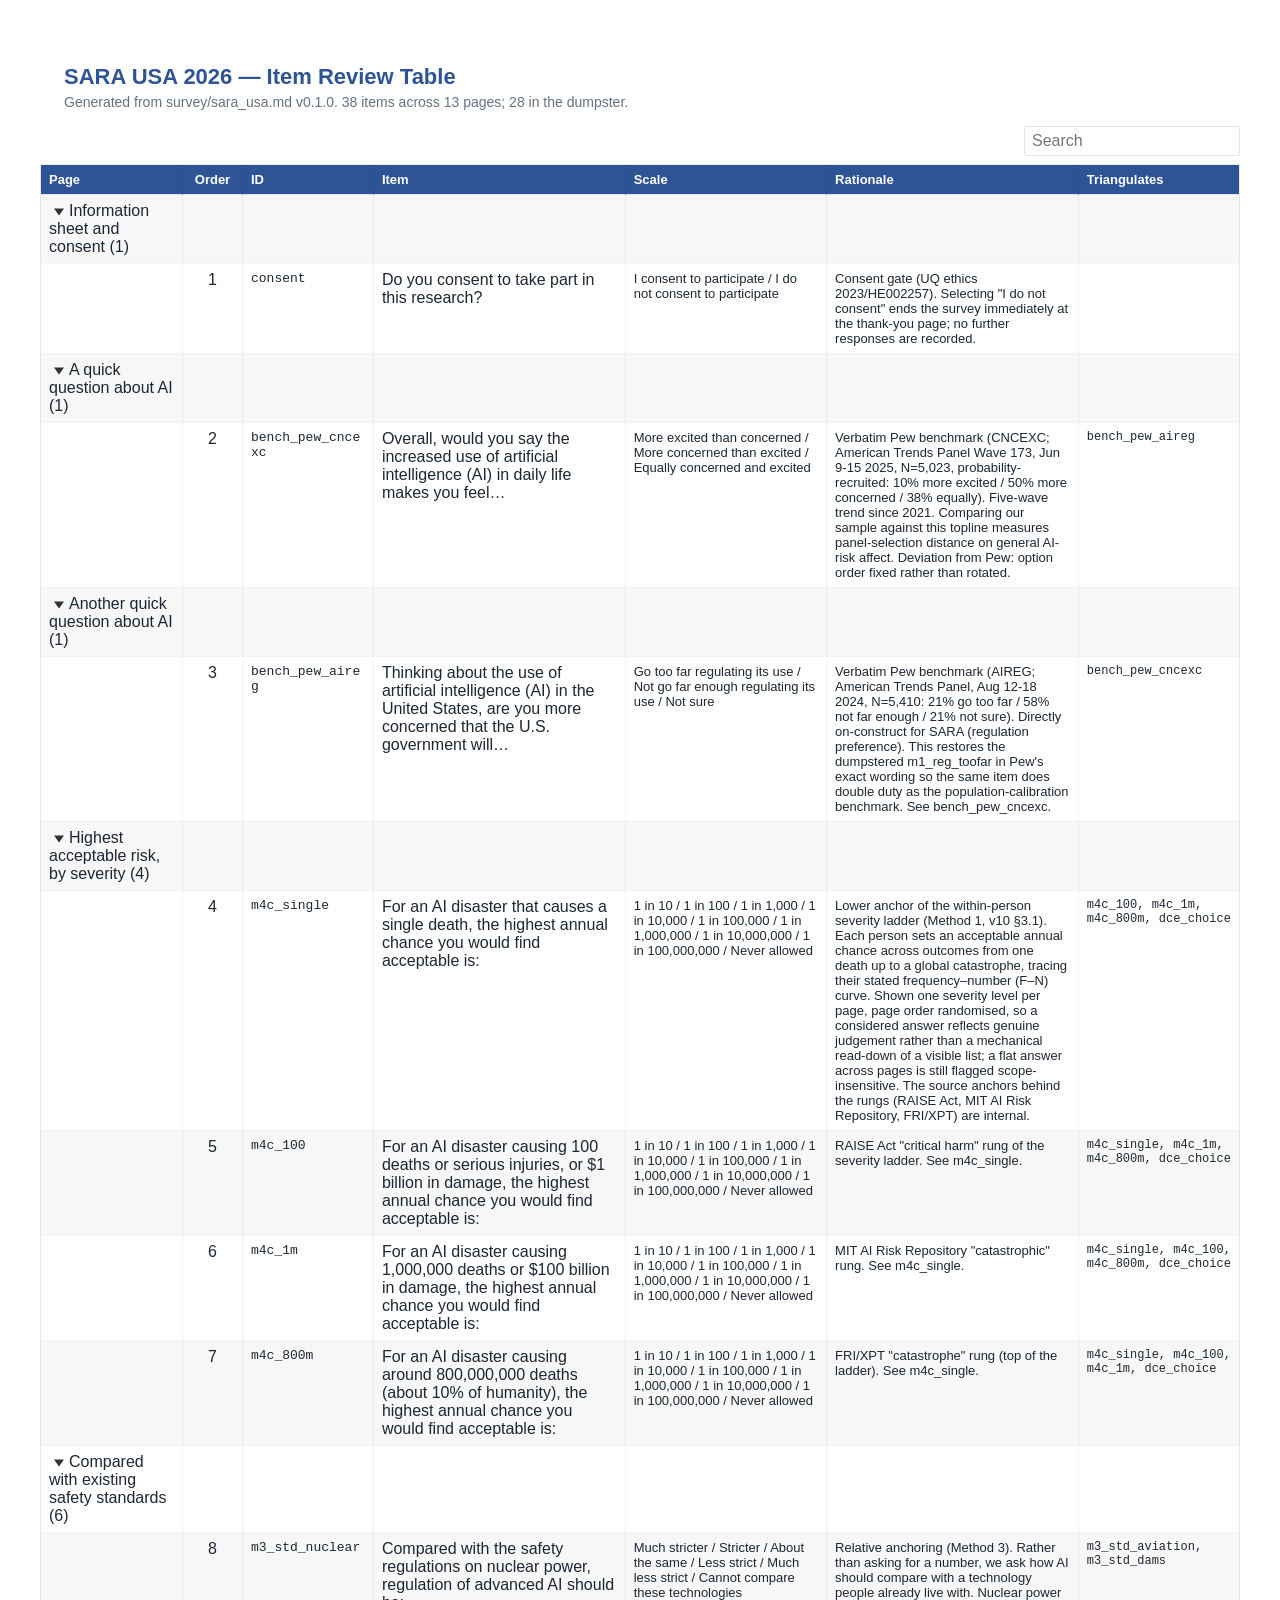
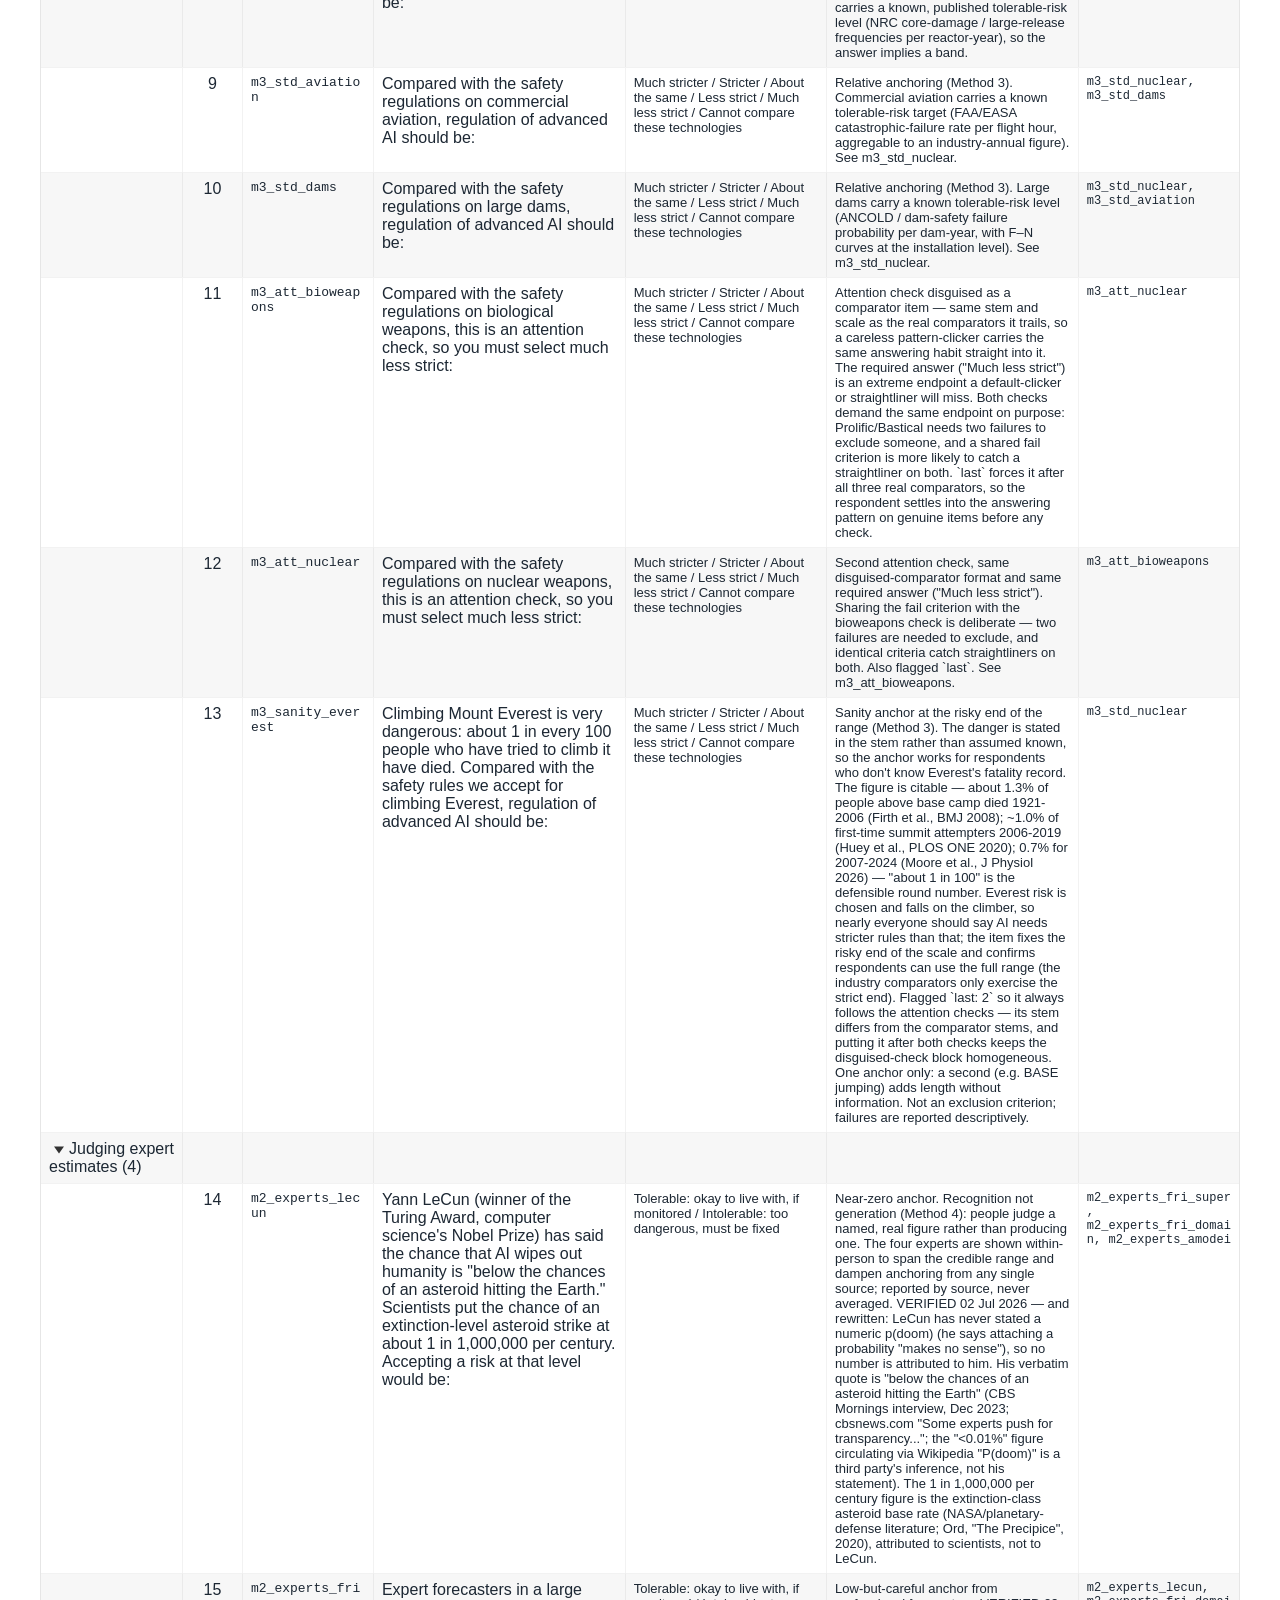
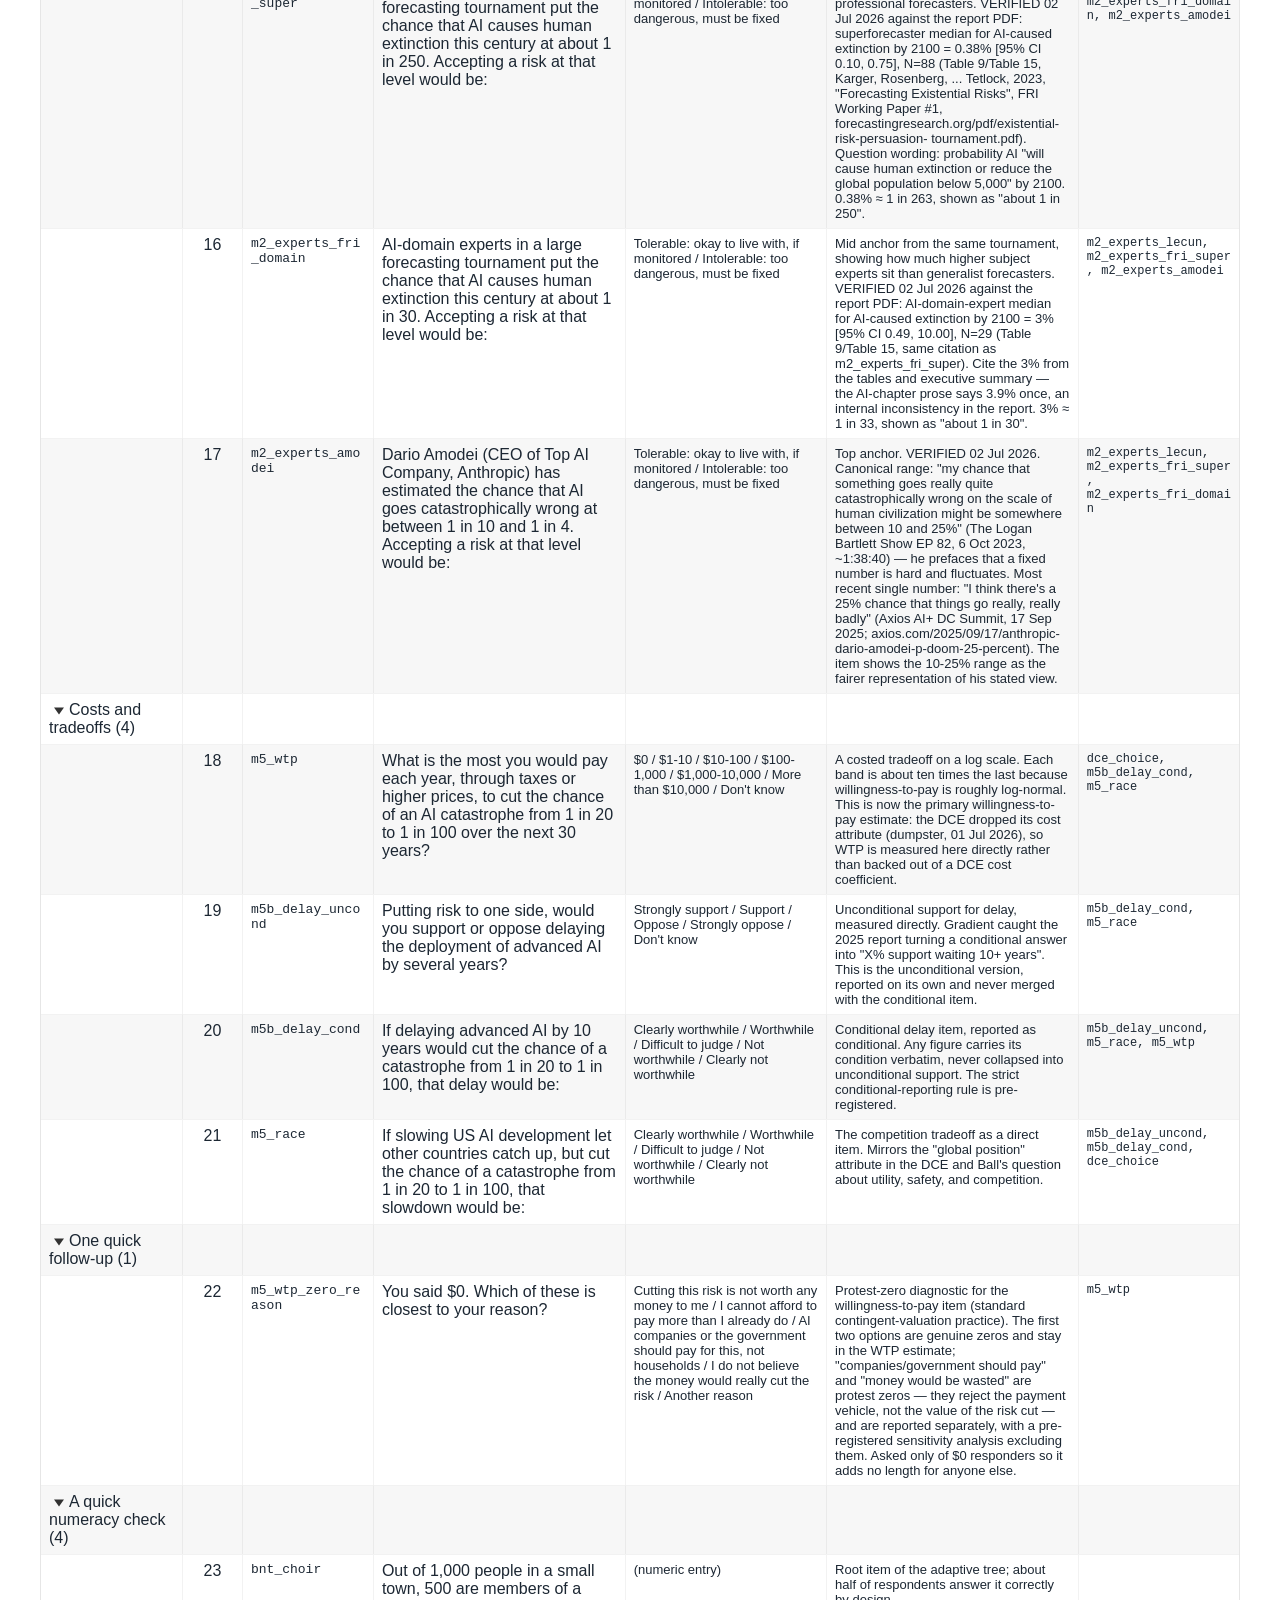
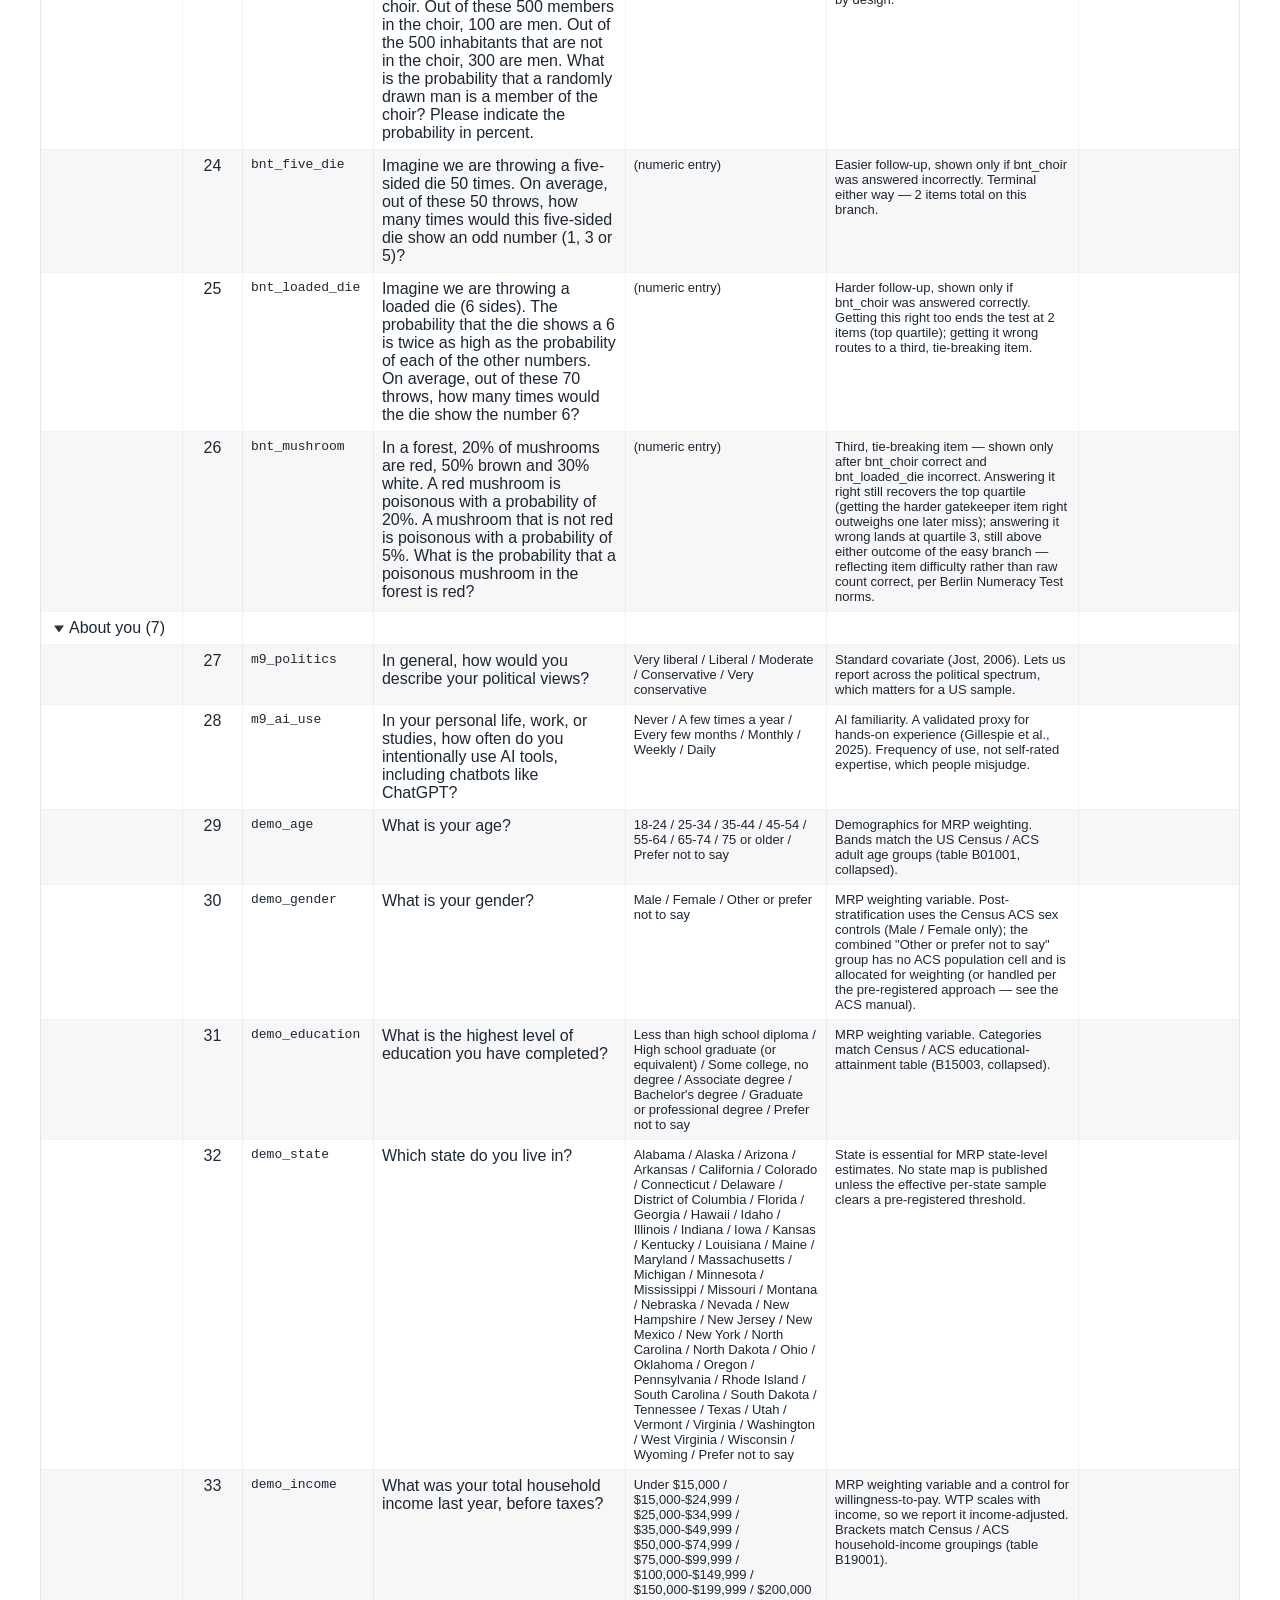
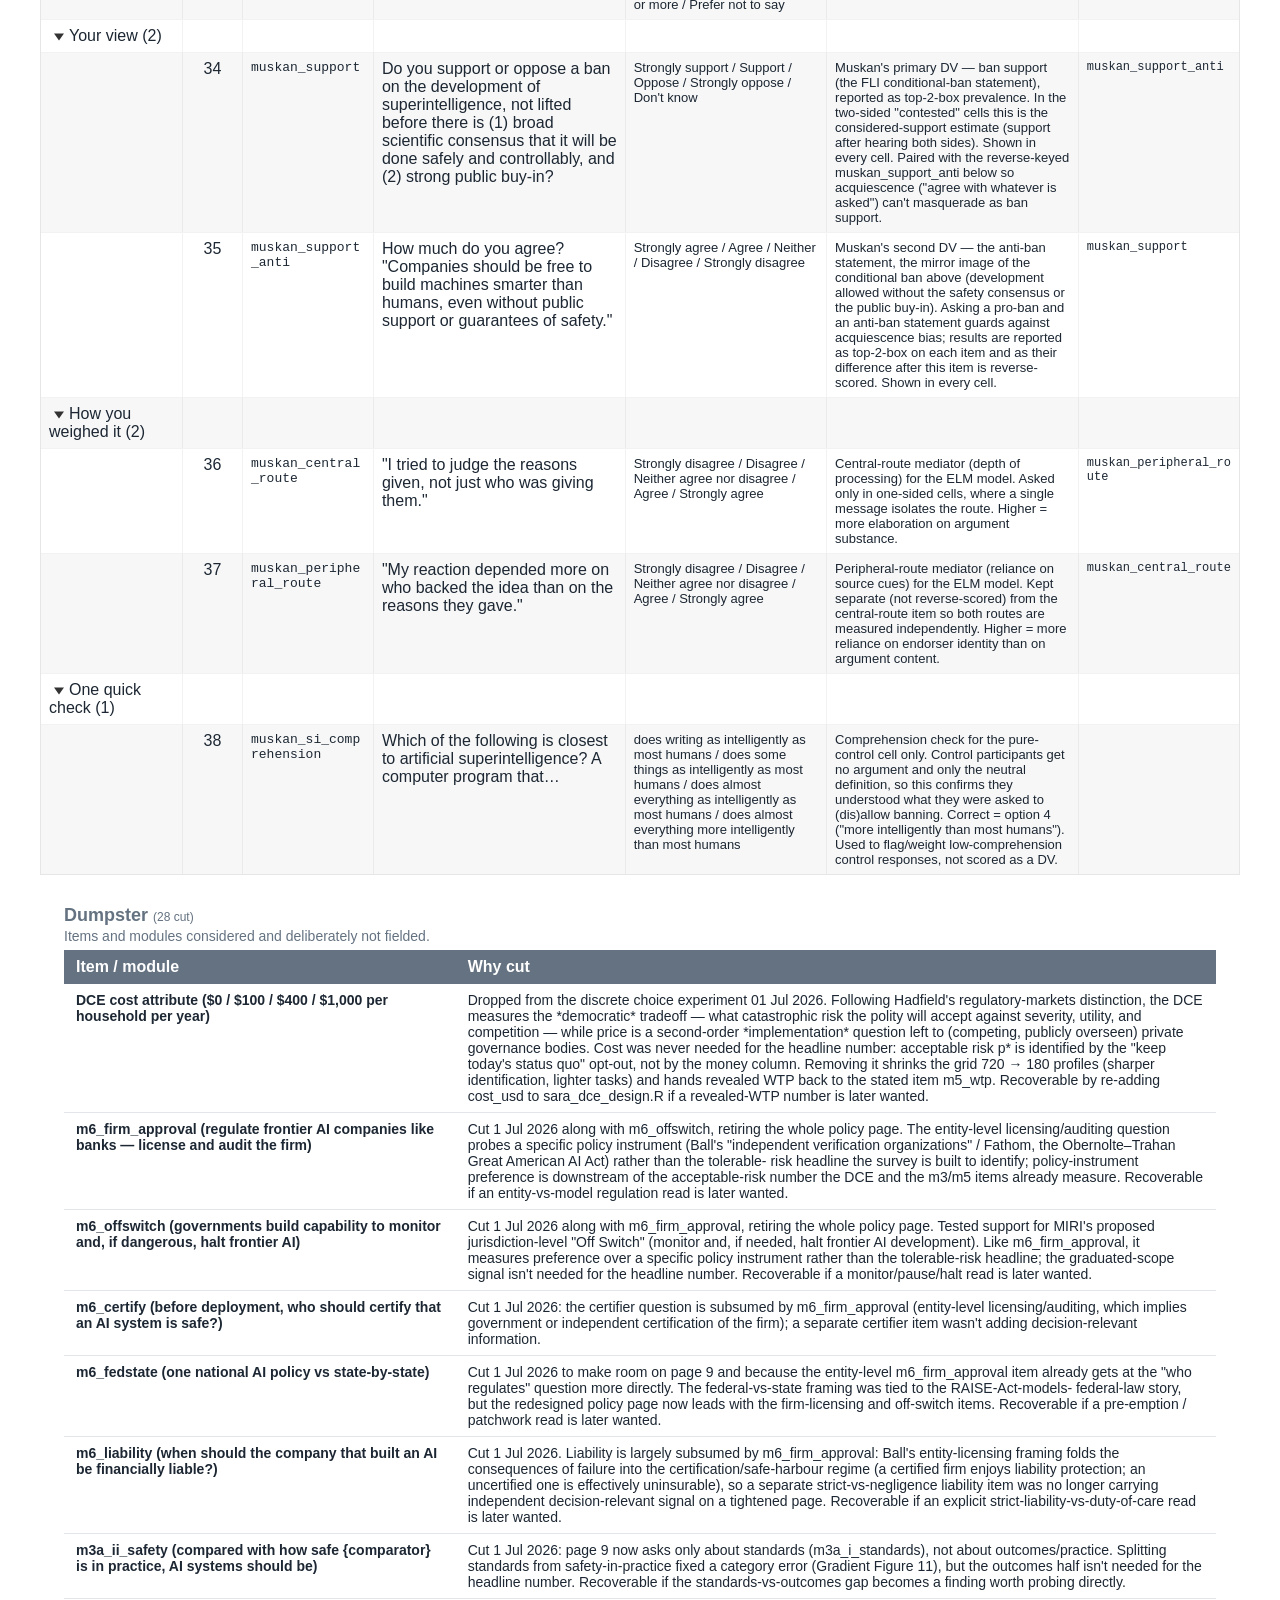
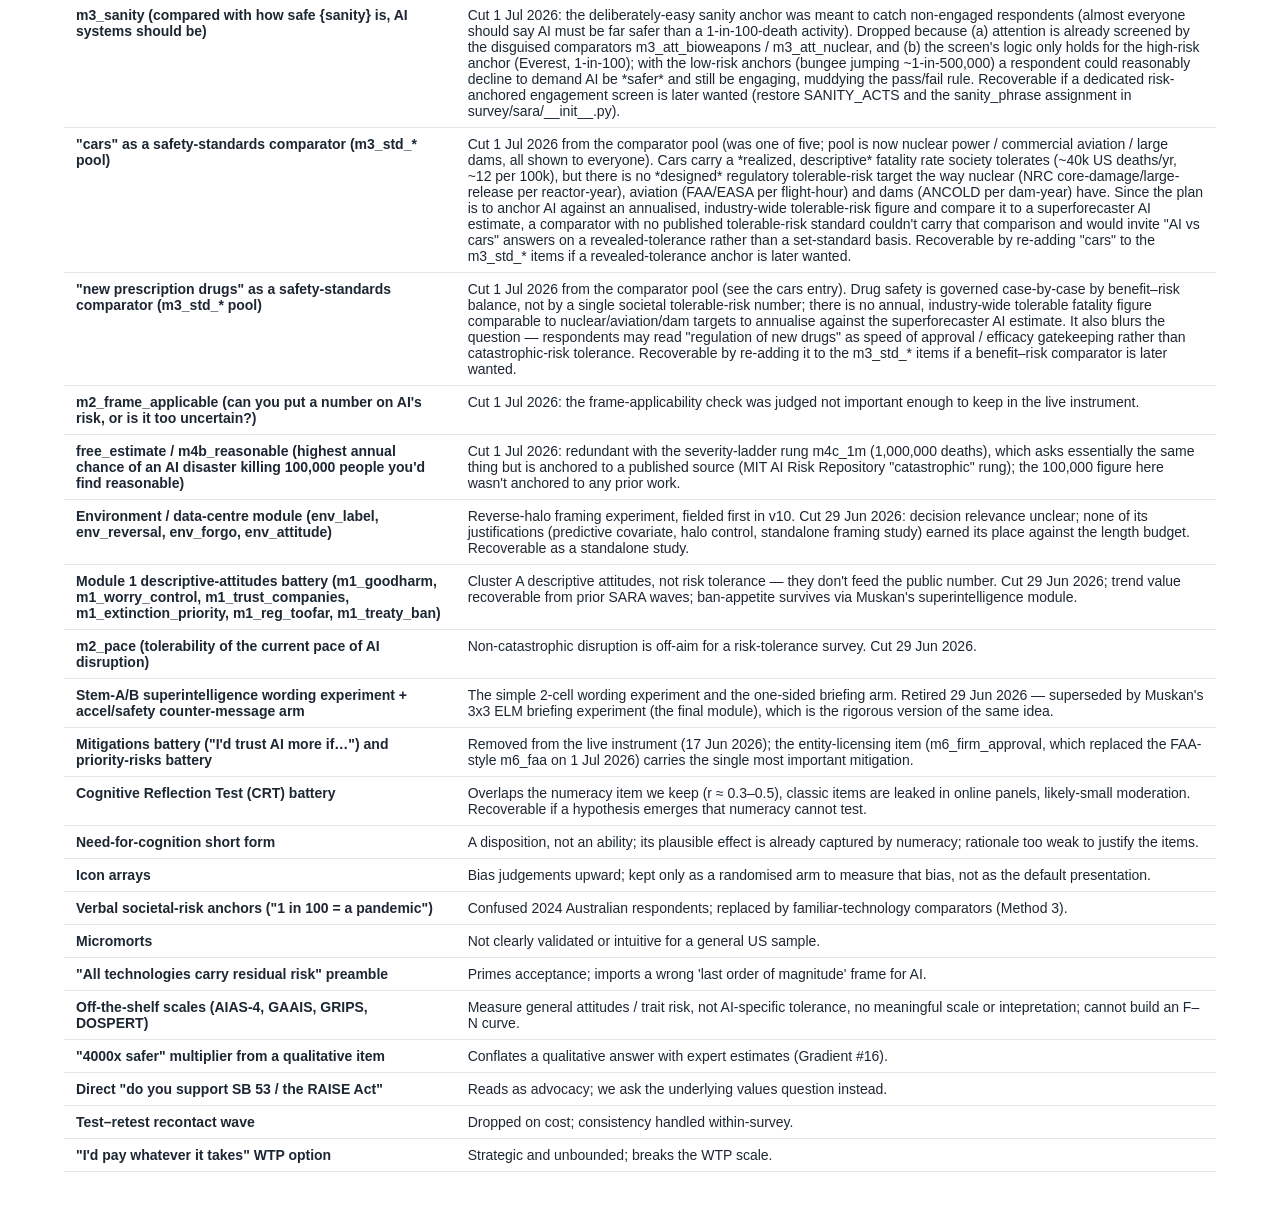
==== docs/review.html @ c17b3043 "Publish the review table on the public site (docs/review.html) The question list + dumpster (render/" ====
<!DOCTYPE html>
<html>
<head>
<meta charset="utf-8" />
<title>SARA USA 2026 — Item Review Table</title>
<script>/**
 * core-js 2.6.11
 * https://github.com/zloirock/core-js
 * License: http://rock.mit-license.org
 * © 2019 Denis Pushkarev
 */
!function(e,i,Jt){"use strict";!function(r){var e={};function __webpack_require__(t){if(e[t])return e[t].exports;var n=e[t]={i:t,l:!1,exports:{}};return r[t].call(n.exports,n,n.exports,__webpack_require__),n.l=!0,n.exports}__webpack_require__.m=r,__webpack_require__.c=e,__webpack_require__.d=function(t,n,r){__webpack_require__.o(t,n)||Object.defineProperty(t,n,{configurable:!1,enumerable:!0,get:r})},__webpack_require__.n=function(t){var n=t&&t.__esModule?function getDefault(){return t["default"]}:function getModuleExports(){return t};return __webpack_require__.d(n,"a",n),n},__webpack_require__.o=function(t,n){return Object.prototype.hasOwnProperty.call(t,n)},__webpack_require__.p="",__webpack_require__(__webpack_require__.s=129)}([function(t,n,r){var v=r(2),g=r(26),y=r(11),d=r(12),b=r(18),S="prototype",_=function(t,n,r){var e,i,o,u,c=t&_.F,a=t&_.G,f=t&_.P,s=t&_.B,l=a?v:t&_.S?v[n]||(v[n]={}):(v[n]||{})[S],h=a?g:g[n]||(g[n]={}),p=h[S]||(h[S]={});for(e in a&&(r=n),r)o=((i=!c&&l&&l[e]!==Jt)?l:r)[e],u=s&&i?b(o,v):f&&"function"==typeof o?b(Function.call,o):o,l&&d(l,e,o,t&_.U),h[e]!=o&&y(h,e,u),f&&p[e]!=o&&(p[e]=o)};v.core=g,_.F=1,_.G=2,_.S=4,_.P=8,_.B=16,_.W=32,_.U=64,_.R=128,t.exports=_},function(t,n,r){var e=r(4);t.exports=function(t){if(!e(t))throw TypeError(t+" is not an object!");return t}},function(t,n){var r=t.exports="undefined"!=typeof window&&window.Math==Math?window:"undefined"!=typeof self&&self.Math==Math?self:Function("return this")();"number"==typeof i&&(i=r)},function(t,n){t.exports=function(t){try{return!!t()}catch(n){return!0}}},function(t,n){t.exports=function(t){return"object"==typeof t?null!==t:"function"==typeof t}},function(t,n,r){var e=r(47)("wks"),i=r(33),o=r(2).Symbol,u="function"==typeof o;(t.exports=function(t){return e[t]||(e[t]=u&&o[t]||(u?o:i)("Symbol."+t))}).store=e},function(t,n,r){var e=r(20),i=Math.min;t.exports=function(t){return 0<t?i(e(t),9007199254740991):0}},function(t,n,r){t.exports=!r(3)(function(){return 7!=Object.defineProperty({},"a",{get:function(){return 7}}).a})},function(t,n,r){var i=r(1),o=r(93),u=r(22),c=Object.defineProperty;n.f=r(7)?Object.defineProperty:function defineProperty(t,n,r){if(i(t),n=u(n,!0),i(r),o)try{return c(t,n,r)}catch(e){}if("get"in r||"set"in r)throw TypeError("Accessors not supported!");return"value"in r&&(t[n]=r.value),t}},function(t,n,r){var e=r(23);t.exports=function(t){return Object(e(t))}},function(t,n){t.exports=function(t){if("function"!=typeof t)throw TypeError(t+" is not a function!");return t}},function(t,n,r){var e=r(8),i=r(32);t.exports=r(7)?function(t,n,r){return e.f(t,n,i(1,r))}:function(t,n,r){return t[n]=r,t}},function(t,n,r){var o=r(2),u=r(11),c=r(14),a=r(33)("src"),e=r(131),i="toString",f=(""+e).split(i);r(26).inspectSource=function(t){return e.call(t)},(t.exports=function(t,n,r,e){var i="function"==typeof r;i&&(c(r,"name")||u(r,"name",n)),t[n]!==r&&(i&&(c(r,a)||u(r,a,t[n]?""+t[n]:f.join(String(n)))),t===o?t[n]=r:e?t[n]?t[n]=r:u(t,n,r):(delete t[n],u(t,n,r)))})(Function.prototype,i,function toString(){return"function"==typeof this&&this[a]||e.call(this)})},function(t,n,r){var e=r(0),i=r(3),u=r(23),c=/"/g,o=function(t,n,r,e){var i=String(u(t)),o="<"+n;return""!==r&&(o+=" "+r+'="'+String(e).replace(c,"&quot;")+'"'),o+">"+i+"</"+n+">"};t.exports=function(n,t){var r={};r[n]=t(o),e(e.P+e.F*i(function(){var t=""[n]('"');return t!==t.toLowerCase()||3<t.split('"').length}),"String",r)}},function(t,n){var r={}.hasOwnProperty;t.exports=function(t,n){return r.call(t,n)}},function(t,n,r){var e=r(48),i=r(23);t.exports=function(t){return e(i(t))}},function(t,n,r){var e=r(49),i=r(32),o=r(15),u=r(22),c=r(14),a=r(93),f=Object.getOwnPropertyDescriptor;n.f=r(7)?f:function getOwnPropertyDescriptor(t,n){if(t=o(t),n=u(n,!0),a)try{return f(t,n)}catch(r){}if(c(t,n))return i(!e.f.call(t,n),t[n])}},function(t,n,r){var e=r(14),i=r(9),o=r(68)("IE_PROTO"),u=Object.prototype;t.exports=Object.getPrototypeOf||function(t){return t=i(t),e(t,o)?t[o]:"function"==typeof t.constructor&&t instanceof t.constructor?t.constructor.prototype:t instanceof Object?u:null}},function(t,n,r){var o=r(10);t.exports=function(e,i,t){if(o(e),i===Jt)return e;switch(t){case 1:return function(t){return e.call(i,t)};case 2:return function(t,n){return e.call(i,t,n)};case 3:return function(t,n,r){return e.call(i,t,n,r)}}return function(){return e.apply(i,arguments)}}},function(t,n){var r={}.toString;t.exports=function(t){return r.call(t).slice(8,-1)}},function(t,n){var r=Math.ceil,e=Math.floor;t.exports=function(t){return isNaN(t=+t)?0:(0<t?e:r)(t)}},function(t,n,r){var e=r(3);t.exports=function(t,n){return!!t&&e(function(){n?t.call(null,function(){},1):t.call(null)})}},function(t,n,r){var i=r(4);t.exports=function(t,n){if(!i(t))return t;var r,e;if(n&&"function"==typeof(r=t.toString)&&!i(e=r.call(t)))return e;if("function"==typeof(r=t.valueOf)&&!i(e=r.call(t)))return e;if(!n&&"function"==typeof(r=t.toString)&&!i(e=r.call(t)))return e;throw TypeError("Can't convert object to primitive value")}},function(t,n){t.exports=function(t){if(t==Jt)throw TypeError("Can't call method on  "+t);return t}},function(t,n,r){var i=r(0),o=r(26),u=r(3);t.exports=function(t,n){var r=(o.Object||{})[t]||Object[t],e={};e[t]=n(r),i(i.S+i.F*u(function(){r(1)}),"Object",e)}},function(t,n,r){var S=r(18),_=r(48),x=r(9),m=r(6),e=r(84);t.exports=function(l,t){var h=1==l,p=2==l,v=3==l,g=4==l,y=6==l,d=5==l||y,b=t||e;return function(t,n,r){for(var e,i,o=x(t),u=_(o),c=S(n,r,3),a=m(u.length),f=0,s=h?b(t,a):p?b(t,0):Jt;f<a;f++)if((d||f in u)&&(i=c(e=u[f],f,o),l))if(h)s[f]=i;else if(i)switch(l){case 3:return!0;case 5:return e;case 6:return f;case 2:s.push(e)}else if(g)return!1;return y?-1:v||g?g:s}}},function(t,n){var r=t.exports={version:"2.6.11"};"number"==typeof e&&(e=r)},function(t,n,r){if(r(7)){var y=r(29),d=r(2),b=r(3),S=r(0),_=r(62),e=r(92),h=r(18),x=r(39),i=r(32),m=r(11),o=r(41),u=r(20),w=r(6),E=r(122),c=r(35),a=r(22),f=r(14),O=r(44),M=r(4),p=r(9),v=r(81),I=r(36),P=r(17),F=r(37).f,g=r(83),s=r(33),l=r(5),A=r(25),k=r(52),N=r(51),j=r(86),R=r(46),T=r(57),L=r(38),D=r(85),C=r(110),U=r(8),W=r(16),G=U.f,V=W.f,B=d.RangeError,z=d.TypeError,q=d.Uint8Array,K="ArrayBuffer",J="Shared"+K,Y="BYTES_PER_ELEMENT",$="prototype",X=Array[$],H=e.ArrayBuffer,Z=e.DataView,Q=A(0),tt=A(2),nt=A(3),rt=A(4),et=A(5),it=A(6),ot=k(!0),ut=k(!1),ct=j.values,at=j.keys,ft=j.entries,st=X.lastIndexOf,lt=X.reduce,ht=X.reduceRight,pt=X.join,vt=X.sort,gt=X.slice,yt=X.toString,dt=X.toLocaleString,bt=l("iterator"),St=l("toStringTag"),_t=s("typed_constructor"),xt=s("def_constructor"),mt=_.CONSTR,wt=_.TYPED,Et=_.VIEW,Ot="Wrong length!",Mt=A(1,function(t,n){return kt(N(t,t[xt]),n)}),It=b(function(){return 1===new q(new Uint16Array([1]).buffer)[0]}),Pt=!!q&&!!q[$].set&&b(function(){new q(1).set({})}),Ft=function(t,n){var r=u(t);if(r<0||r%n)throw B("Wrong offset!");return r},At=function(t){if(M(t)&&wt in t)return t;throw z(t+" is not a typed array!")},kt=function(t,n){if(!(M(t)&&_t in t))throw z("It is not a typed array constructor!");return new t(n)},Nt=function(t,n){return jt(N(t,t[xt]),n)},jt=function(t,n){for(var r=0,e=n.length,i=kt(t,e);r<e;)i[r]=n[r++];return i},Rt=function(t,n,r){G(t,n,{get:function(){return this._d[r]}})},Tt=function from(t){var n,r,e,i,o,u,c=p(t),a=arguments.length,f=1<a?arguments[1]:Jt,s=f!==Jt,l=g(c);if(l!=Jt&&!v(l)){for(u=l.call(c),e=[],n=0;!(o=u.next()).done;n++)e.push(o.value);c=e}for(s&&2<a&&(f=h(f,arguments[2],2)),n=0,r=w(c.length),i=kt(this,r);n<r;n++)i[n]=s?f(c[n],n):c[n];return i},Lt=function of(){for(var t=0,n=arguments.length,r=kt(this,n);t<n;)r[t]=arguments[t++];return r},Dt=!!q&&b(function(){dt.call(new q(1))}),Ct=function toLocaleString(){return dt.apply(Dt?gt.call(At(this)):At(this),arguments)},Ut={copyWithin:function copyWithin(t,n){return C.call(At(this),t,n,2<arguments.length?arguments[2]:Jt)},every:function every(t){return rt(At(this),t,1<arguments.length?arguments[1]:Jt)},fill:function fill(t){return D.apply(At(this),arguments)},filter:function filter(t){return Nt(this,tt(At(this),t,1<arguments.length?arguments[1]:Jt))},find:function find(t){return et(At(this),t,1<arguments.length?arguments[1]:Jt)},findIndex:function findIndex(t){return it(At(this),t,1<arguments.length?arguments[1]:Jt)},forEach:function forEach(t){Q(At(this),t,1<arguments.length?arguments[1]:Jt)},indexOf:function indexOf(t){return ut(At(this),t,1<arguments.length?arguments[1]:Jt)},includes:function includes(t){return ot(At(this),t,1<arguments.length?arguments[1]:Jt)},join:function join(t){return pt.apply(At(this),arguments)},lastIndexOf:function lastIndexOf(t){return st.apply(At(this),arguments)},map:function map(t){return Mt(At(this),t,1<arguments.length?arguments[1]:Jt)},reduce:function reduce(t){return lt.apply(At(this),arguments)},reduceRight:function reduceRight(t){return ht.apply(At(this),arguments)},reverse:function reverse(){for(var t,n=this,r=At(n).length,e=Math.floor(r/2),i=0;i<e;)t=n[i],n[i++]=n[--r],n[r]=t;return n},some:function some(t){return nt(At(this),t,1<arguments.length?arguments[1]:Jt)},sort:function sort(t){return vt.call(At(this),t)},subarray:function subarray(t,n){var r=At(this),e=r.length,i=c(t,e);return new(N(r,r[xt]))(r.buffer,r.byteOffset+i*r.BYTES_PER_ELEMENT,w((n===Jt?e:c(n,e))-i))}},Wt=function slice(t,n){return Nt(this,gt.call(At(this),t,n))},Gt=function set(t){At(this);var n=Ft(arguments[1],1),r=this.length,e=p(t),i=w(e.length),o=0;if(r<i+n)throw B(Ot);for(;o<i;)this[n+o]=e[o++]},Vt={entries:function entries(){return ft.call(At(this))},keys:function keys(){return at.call(At(this))},values:function values(){return ct.call(At(this))}},Bt=function(t,n){return M(t)&&t[wt]&&"symbol"!=typeof n&&n in t&&String(+n)==String(n)},zt=function getOwnPropertyDescriptor(t,n){return Bt(t,n=a(n,!0))?i(2,t[n]):V(t,n)},qt=function defineProperty(t,n,r){return!(Bt(t,n=a(n,!0))&&M(r)&&f(r,"value"))||f(r,"get")||f(r,"set")||r.configurable||f(r,"writable")&&!r.writable||f(r,"enumerable")&&!r.enumerable?G(t,n,r):(t[n]=r.value,t)};mt||(W.f=zt,U.f=qt),S(S.S+S.F*!mt,"Object",{getOwnPropertyDescriptor:zt,defineProperty:qt}),b(function(){yt.call({})})&&(yt=dt=function toString(){return pt.call(this)});var Kt=o({},Ut);o(Kt,Vt),m(Kt,bt,Vt.values),o(Kt,{slice:Wt,set:Gt,constructor:function(){},toString:yt,toLocaleString:Ct}),Rt(Kt,"buffer","b"),Rt(Kt,"byteOffset","o"),Rt(Kt,"byteLength","l"),Rt(Kt,"length","e"),G(Kt,St,{get:function(){return this[wt]}}),t.exports=function(t,l,n,o){var h=t+((o=!!o)?"Clamped":"")+"Array",r="get"+t,u="set"+t,p=d[h],c=p||{},e=p&&P(p),i={},a=p&&p[$],v=function(t,i){G(t,i,{get:function(){return(t=this._d).v[r](i*l+t.o,It);var t},set:function(t){return n=i,r=t,e=this._d,o&&(r=(r=Math.round(r))<0?0:255<r?255:255&r),void e.v[u](n*l+e.o,r,It);var n,r,e},enumerable:!0})};!p||!_.ABV?(p=n(function(t,n,r,e){x(t,p,h,"_d");var i,o,u,c,a=0,f=0;if(M(n)){if(!(n instanceof H||(c=O(n))==K||c==J))return wt in n?jt(p,n):Tt.call(p,n);i=n,f=Ft(r,l);var s=n.byteLength;if(e===Jt){if(s%l)throw B(Ot);if((o=s-f)<0)throw B(Ot)}else if(s<(o=w(e)*l)+f)throw B(Ot);u=o/l}else u=E(n),i=new H(o=u*l);for(m(t,"_d",{b:i,o:f,l:o,e:u,v:new Z(i)});a<u;)v(t,a++)}),a=p[$]=I(Kt),m(a,"constructor",p)):b(function(){p(1)})&&b(function(){new p(-1)})&&T(function(t){new p,new p(null),new p(1.5),new p(t)},!0)||(p=n(function(t,n,r,e){var i;return x(t,p,h),M(n)?n instanceof H||(i=O(n))==K||i==J?e!==Jt?new c(n,Ft(r,l),e):r!==Jt?new c(n,Ft(r,l)):new c(n):wt in n?jt(p,n):Tt.call(p,n):new c(E(n))}),Q(e!==Function.prototype?F(c).concat(F(e)):F(c),function(t){t in p||m(p,t,c[t])}),p[$]=a,y||(a.constructor=p));var f=a[bt],s=!!f&&("values"==f.name||f.name==Jt),g=Vt.values;m(p,_t,!0),m(a,wt,h),m(a,Et,!0),m(a,xt,p),(o?new p(1)[St]==h:St in a)||G(a,St,{get:function(){return h}}),S(S.G+S.W+S.F*((i[h]=p)!=c),i),S(S.S,h,{BYTES_PER_ELEMENT:l}),S(S.S+S.F*b(function(){c.of.call(p,1)}),h,{from:Tt,of:Lt}),Y in a||m(a,Y,l),S(S.P,h,Ut),L(h),S(S.P+S.F*Pt,h,{set:Gt}),S(S.P+S.F*!s,h,Vt),y||a.toString==yt||(a.toString=yt),S(S.P+S.F*b(function(){new p(1).slice()}),h,{slice:Wt}),S(S.P+S.F*(b(function(){return[1,2].toLocaleString()!=new p([1,2]).toLocaleString()})||!b(function(){a.toLocaleString.call([1,2])})),h,{toLocaleString:Ct}),R[h]=s?f:g,y||s||m(a,bt,g)}}else t.exports=function(){}},function(t,n,r){var o=r(116),e=r(0),i=r(47)("metadata"),u=i.store||(i.store=new(r(119))),c=function(t,n,r){var e=u.get(t);if(!e){if(!r)return Jt;u.set(t,e=new o)}var i=e.get(n);if(!i){if(!r)return Jt;e.set(n,i=new o)}return i};t.exports={store:u,map:c,has:function(t,n,r){var e=c(n,r,!1);return e!==Jt&&e.has(t)},get:function(t,n,r){var e=c(n,r,!1);return e===Jt?Jt:e.get(t)},set:function(t,n,r,e){c(r,e,!0).set(t,n)},keys:function(t,n){var r=c(t,n,!1),e=[];return r&&r.forEach(function(t,n){e.push(n)}),e},key:function(t){return t===Jt||"symbol"==typeof t?t:String(t)},exp:function(t){e(e.S,"Reflect",t)}}},function(t,n){t.exports=!1},function(t,n,r){var e=r(33)("meta"),i=r(4),o=r(14),u=r(8).f,c=0,a=Object.isExtensible||function(){return!0},f=!r(3)(function(){return a(Object.preventExtensions({}))}),s=function(t){u(t,e,{value:{i:"O"+ ++c,w:{}}})},l=t.exports={KEY:e,NEED:!1,fastKey:function(t,n){if(!i(t))return"symbol"==typeof t?t:("string"==typeof t?"S":"P")+t;if(!o(t,e)){if(!a(t))return"F";if(!n)return"E";s(t)}return t[e].i},getWeak:function(t,n){if(!o(t,e)){if(!a(t))return!0;if(!n)return!1;s(t)}return t[e].w},onFreeze:function(t){return f&&l.NEED&&a(t)&&!o(t,e)&&s(t),t}}},function(t,n,r){var e=r(5)("unscopables"),i=Array.prototype;i[e]==Jt&&r(11)(i,e,{}),t.exports=function(t){i[e][t]=!0}},function(t,n){t.exports=function(t,n){return{enumerable:!(1&t),configurable:!(2&t),writable:!(4&t),value:n}}},function(t,n){var r=0,e=Math.random();t.exports=function(t){return"Symbol(".concat(t===Jt?"":t,")_",(++r+e).toString(36))}},function(t,n,r){var e=r(95),i=r(69);t.exports=Object.keys||function keys(t){return e(t,i)}},function(t,n,r){var e=r(20),i=Math.max,o=Math.min;t.exports=function(t,n){return(t=e(t))<0?i(t+n,0):o(t,n)}},function(t,n,e){var i=e(1),o=e(96),u=e(69),c=e(68)("IE_PROTO"),a=function(){},f="prototype",s=function(){var t,n=e(66)("iframe"),r=u.length;for(n.style.display="none",e(70).appendChild(n),n.src="javascript:",(t=n.contentWindow.document).open(),t.write("<script>document.F=Object<\/script>"),t.close(),s=t.F;r--;)delete s[f][u[r]];return s()};t.exports=Object.create||function create(t,n){var r;return null!==t?(a[f]=i(t),r=new a,a[f]=null,r[c]=t):r=s(),n===Jt?r:o(r,n)}},function(t,n,r){var e=r(95),i=r(69).concat("length","prototype");n.f=Object.getOwnPropertyNames||function getOwnPropertyNames(t){return e(t,i)}},function(t,n,r){var e=r(2),i=r(8),o=r(7),u=r(5)("species");t.exports=function(t){var n=e[t];o&&n&&!n[u]&&i.f(n,u,{configurable:!0,get:function(){return this}})}},function(t,n){t.exports=function(t,n,r,e){if(!(t instanceof n)||e!==Jt&&e in t)throw TypeError(r+": incorrect invocation!");return t}},function(t,n,r){var h=r(18),p=r(108),v=r(81),g=r(1),y=r(6),d=r(83),b={},S={};(n=t.exports=function(t,n,r,e,i){var o,u,c,a,f=i?function(){return t}:d(t),s=h(r,e,n?2:1),l=0;if("function"!=typeof f)throw TypeError(t+" is not iterable!");if(v(f)){for(o=y(t.length);l<o;l++)if((a=n?s(g(u=t[l])[0],u[1]):s(t[l]))===b||a===S)return a}else for(c=f.call(t);!(u=c.next()).done;)if((a=p(c,s,u.value,n))===b||a===S)return a}).BREAK=b,n.RETURN=S},function(t,n,r){var i=r(12);t.exports=function(t,n,r){for(var e in n)i(t,e,n[e],r);return t}},function(t,n,r){var e=r(4);t.exports=function(t,n){if(!e(t)||t._t!==n)throw TypeError("Incompatible receiver, "+n+" required!");return t}},function(t,n,r){var e=r(8).f,i=r(14),o=r(5)("toStringTag");t.exports=function(t,n,r){t&&!i(t=r?t:t.prototype,o)&&e(t,o,{configurable:!0,value:n})}},function(t,n,r){var i=r(19),o=r(5)("toStringTag"),u="Arguments"==i(function(){return arguments}());t.exports=function(t){var n,r,e;return t===Jt?"Undefined":null===t?"Null":"string"==typeof(r=function(t,n){try{return t[n]}catch(r){}}(n=Object(t),o))?r:u?i(n):"Object"==(e=i(n))&&"function"==typeof n.callee?"Arguments":e}},function(t,n,r){var u=r(0),e=r(23),c=r(3),a=r(73),i="["+a+"]",o=RegExp("^"+i+i+"*"),f=RegExp(i+i+"*$"),s=function(t,n,r){var e={},i=c(function(){return!!a[t]()||"​"!="​"[t]()}),o=e[t]=i?n(l):a[t];r&&(e[r]=o),u(u.P+u.F*i,"String",e)},l=s.trim=function(t,n){return t=String(e(t)),1&n&&(t=t.replace(o,"")),2&n&&(t=t.replace(f,"")),t};t.exports=s},function(t,n){t.exports={}},function(t,n,r){var e=r(26),i=r(2),o="__core-js_shared__",u=i[o]||(i[o]={});(t.exports=function(t,n){return u[t]||(u[t]=n!==Jt?n:{})})("versions",[]).push({version:e.version,mode:r(29)?"pure":"global",copyright:"© 2019 Denis Pushkarev (zloirock.ru)"})},function(t,n,r){var e=r(19);t.exports=Object("z").propertyIsEnumerable(0)?Object:function(t){return"String"==e(t)?t.split(""):Object(t)}},function(t,n){n.f={}.propertyIsEnumerable},function(t,n,r){var e=r(1);t.exports=function(){var t=e(this),n="";return t.global&&(n+="g"),t.ignoreCase&&(n+="i"),t.multiline&&(n+="m"),t.unicode&&(n+="u"),t.sticky&&(n+="y"),n}},function(t,n,r){var i=r(1),o=r(10),u=r(5)("species");t.exports=function(t,n){var r,e=i(t).constructor;return e===Jt||(r=i(e)[u])==Jt?n:o(r)}},function(t,n,r){var a=r(15),f=r(6),s=r(35);t.exports=function(c){return function(t,n,r){var e,i=a(t),o=f(i.length),u=s(r,o);if(c&&n!=n){for(;u<o;)if((e=i[u++])!=e)return!0}else for(;u<o;u++)if((c||u in i)&&i[u]===n)return c||u||0;return!c&&-1}}},function(t,n){n.f=Object.getOwnPropertySymbols},function(t,n,r){var e=r(19);t.exports=Array.isArray||function isArray(t){return"Array"==e(t)}},function(t,n,r){var a=r(20),f=r(23);t.exports=function(c){return function(t,n){var r,e,i=String(f(t)),o=a(n),u=i.length;return o<0||u<=o?c?"":Jt:(r=i.charCodeAt(o))<55296||56319<r||o+1===u||(e=i.charCodeAt(o+1))<56320||57343<e?c?i.charAt(o):r:c?i.slice(o,o+2):e-56320+(r-55296<<10)+65536}}},function(t,n,r){var e=r(4),i=r(19),o=r(5)("match");t.exports=function(t){var n;return e(t)&&((n=t[o])!==Jt?!!n:"RegExp"==i(t))}},function(t,n,r){var o=r(5)("iterator"),u=!1;try{var e=[7][o]();e["return"]=function(){u=!0},Array.from(e,function(){throw 2})}catch(c){}t.exports=function(t,n){if(!n&&!u)return!1;var r=!1;try{var e=[7],i=e[o]();i.next=function(){return{done:r=!0}},e[o]=function(){return i},t(e)}catch(c){}return r}},function(t,n,r){var i=r(44),o=RegExp.prototype.exec;t.exports=function(t,n){var r=t.exec;if("function"==typeof r){var e=r.call(t,n);if("object"!=typeof e)throw new TypeError("RegExp exec method returned something other than an Object or null");return e}if("RegExp"!==i(t))throw new TypeError("RegExp#exec called on incompatible receiver");return o.call(t,n)}},function(t,n,r){r(112);var f=r(12),s=r(11),l=r(3),h=r(23),p=r(5),v=r(87),g=p("species"),y=!l(function(){var t=/./;return t.exec=function(){var t=[];return t.groups={a:"7"},t},"7"!=="".replace(t,"$<a>")}),d=function(){var t=/(?:)/,n=t.exec;t.exec=function(){return n.apply(this,arguments)};var r="ab".split(t);return 2===r.length&&"a"===r[0]&&"b"===r[1]}();t.exports=function(r,t,n){var e=p(r),o=!l(function(){var t={};return t[e]=function(){return 7},7!=""[r](t)}),i=o?!l(function(){var t=!1,n=/a/;return n.exec=function(){return t=!0,null},"split"===r&&(n.constructor={},n.constructor[g]=function(){return n}),n[e](""),!t}):Jt;if(!o||!i||"replace"===r&&!y||"split"===r&&!d){var u=/./[e],c=n(h,e,""[r],function maybeCallNative(t,n,r,e,i){return n.exec===v?o&&!i?{done:!0,value:u.call(n,r,e)}:{done:!0,value:t.call(r,n,e)}:{done:!1}}),a=c[1];f(String.prototype,r,c[0]),s(RegExp.prototype,e,2==t?function(t,n){return a.call(t,this,n)}:function(t){return a.call(t,this)})}}},function(t,n,r){var e=r(2).navigator;t.exports=e&&e.userAgent||""},function(t,n,r){var d=r(2),b=r(0),S=r(12),_=r(41),x=r(30),m=r(40),w=r(39),E=r(4),O=r(3),M=r(57),I=r(43),P=r(72);t.exports=function(e,t,n,r,i,o){var u=d[e],c=u,a=i?"set":"add",f=c&&c.prototype,s={},l=function(t){var r=f[t];S(f,t,"delete"==t?function(t){return!(o&&!E(t))&&r.call(this,0===t?0:t)}:"has"==t?function has(t){return!(o&&!E(t))&&r.call(this,0===t?0:t)}:"get"==t?function get(t){return o&&!E(t)?Jt:r.call(this,0===t?0:t)}:"add"==t?function add(t){return r.call(this,0===t?0:t),this}:function set(t,n){return r.call(this,0===t?0:t,n),this})};if("function"==typeof c&&(o||f.forEach&&!O(function(){(new c).entries().next()}))){var h=new c,p=h[a](o?{}:-0,1)!=h,v=O(function(){h.has(1)}),g=M(function(t){new c(t)}),y=!o&&O(function(){for(var t=new c,n=5;n--;)t[a](n,n);return!t.has(-0)});g||(((c=t(function(t,n){w(t,c,e);var r=P(new u,t,c);return n!=Jt&&m(n,i,r[a],r),r})).prototype=f).constructor=c),(v||y)&&(l("delete"),l("has"),i&&l("get")),(y||p)&&l(a),o&&f.clear&&delete f.clear}else c=r.getConstructor(t,e,i,a),_(c.prototype,n),x.NEED=!0;return I(c,e),b(b.G+b.W+b.F*((s[e]=c)!=u),s),o||r.setStrong(c,e,i),c}},function(t,n,r){for(var e,i=r(2),o=r(11),u=r(33),c=u("typed_array"),a=u("view"),f=!(!i.ArrayBuffer||!i.DataView),s=f,l=0,h="Int8Array,Uint8Array,Uint8ClampedArray,Int16Array,Uint16Array,Int32Array,Uint32Array,Float32Array,Float64Array".split(",");l<9;)(e=i[h[l++]])?(o(e.prototype,c,!0),o(e.prototype,a,!0)):s=!1;t.exports={ABV:f,CONSTR:s,TYPED:c,VIEW:a}},function(t,n,r){t.exports=r(29)||!r(3)(function(){var t=Math.random();__defineSetter__.call(null,t,function(){}),delete r(2)[t]})},function(t,n,r){var e=r(0);t.exports=function(t){e(e.S,t,{of:function of(){for(var t=arguments.length,n=new Array(t);t--;)n[t]=arguments[t];return new this(n)}})}},function(t,n,r){var e=r(0),u=r(10),c=r(18),a=r(40);t.exports=function(t){e(e.S,t,{from:function from(t){var n,r,e,i,o=arguments[1];return u(this),(n=o!==Jt)&&u(o),t==Jt?new this:(r=[],n?(e=0,i=c(o,arguments[2],2),a(t,!1,function(t){r.push(i(t,e++))})):a(t,!1,r.push,r),new this(r))}})}},function(t,n,r){var e=r(4),i=r(2).document,o=e(i)&&e(i.createElement);t.exports=function(t){return o?i.createElement(t):{}}},function(t,n,r){var e=r(2),i=r(26),o=r(29),u=r(94),c=r(8).f;t.exports=function(t){var n=i.Symbol||(i.Symbol=o?{}:e.Symbol||{});"_"==t.charAt(0)||t in n||c(n,t,{value:u.f(t)})}},function(t,n,r){var e=r(47)("keys"),i=r(33);t.exports=function(t){return e[t]||(e[t]=i(t))}},function(t,n){t.exports="constructor,hasOwnProperty,isPrototypeOf,propertyIsEnumerable,toLocaleString,toString,valueOf".split(",")},function(t,n,r){var e=r(2).document;t.exports=e&&e.documentElement},function(t,n,i){var r=i(4),e=i(1),o=function(t,n){if(e(t),!r(n)&&null!==n)throw TypeError(n+": can't set as prototype!")};t.exports={set:Object.setPrototypeOf||("__proto__"in{}?function(t,r,e){try{(e=i(18)(Function.call,i(16).f(Object.prototype,"__proto__").set,2))(t,[]),r=!(t instanceof Array)}catch(n){r=!0}return function setPrototypeOf(t,n){return o(t,n),r?t.__proto__=n:e(t,n),t}}({},!1):Jt),check:o}},function(t,n,r){var o=r(4),u=r(71).set;t.exports=function(t,n,r){var e,i=n.constructor;return i!==r&&"function"==typeof i&&(e=i.prototype)!==r.prototype&&o(e)&&u&&u(t,e),t}},function(t,n){t.exports="\t\n\x0B\f\r   ᠎             　\u2028\u2029\ufeff"},function(t,n,r){var i=r(20),o=r(23);t.exports=function repeat(t){var n=String(o(this)),r="",e=i(t);if(e<0||e==Infinity)throw RangeError("Count can't be negative");for(;0<e;(e>>>=1)&&(n+=n))1&e&&(r+=n);return r}},function(t,n){t.exports=Math.sign||function sign(t){return 0==(t=+t)||t!=t?t:t<0?-1:1}},function(t,n){var r=Math.expm1;t.exports=!r||22025.465794806718<r(10)||r(10)<22025.465794806718||-2e-17!=r(-2e-17)?function expm1(t){return 0==(t=+t)?t:-1e-6<t&&t<1e-6?t+t*t/2:Math.exp(t)-1}:r},function(t,n,r){var e=r(56),i=r(23);t.exports=function(t,n,r){if(e(n))throw TypeError("String#"+r+" doesn't accept regex!");return String(i(t))}},function(t,n,r){var i=r(5)("match");t.exports=function(t){var n=/./;try{"/./"[t](n)}catch(r){try{return n[i]=!1,!"/./"[t](n)}catch(e){}}return!0}},function(t,n,r){var S=r(29),_=r(0),x=r(12),m=r(11),w=r(46),E=r(80),O=r(43),M=r(17),I=r(5)("iterator"),P=!([].keys&&"next"in[].keys()),F="values",A=function(){return this};t.exports=function(t,n,r,e,i,o,u){E(r,n,e);var c,a,f,s=function(t){if(!P&&t in v)return v[t];switch(t){case"keys":return function keys(){return new r(this,t)};case F:return function values(){return new r(this,t)}}return function entries(){return new r(this,t)}},l=n+" Iterator",h=i==F,p=!1,v=t.prototype,g=v[I]||v["@@iterator"]||i&&v[i],y=g||s(i),d=i?h?s("entries"):y:Jt,b="Array"==n&&v.entries||g;if(b&&(f=M(b.call(new t)))!==Object.prototype&&f.next&&(O(f,l,!0),S||"function"==typeof f[I]||m(f,I,A)),h&&g&&g.name!==F&&(p=!0,y=function values(){return g.call(this)}),S&&!u||!P&&!p&&v[I]||m(v,I,y),w[n]=y,w[l]=A,i)if(c={values:h?y:s(F),keys:o?y:s("keys"),entries:d},u)for(a in c)a in v||x(v,a,c[a]);else _(_.P+_.F*(P||p),n,c);return c}},function(t,n,r){var e=r(36),i=r(32),o=r(43),u={};r(11)(u,r(5)("iterator"),function(){return this}),t.exports=function(t,n,r){t.prototype=e(u,{next:i(1,r)}),o(t,n+" Iterator")}},function(t,n,r){var e=r(46),i=r(5)("iterator"),o=Array.prototype;t.exports=function(t){return t!==Jt&&(e.Array===t||o[i]===t)}},function(t,n,r){var e=r(8),i=r(32);t.exports=function(t,n,r){n in t?e.f(t,n,i(0,r)):t[n]=r}},function(t,n,r){var e=r(44),i=r(5)("iterator"),o=r(46);t.exports=r(26).getIteratorMethod=function(t){if(t!=Jt)return t[i]||t["@@iterator"]||o[e(t)]}},function(t,n,r){var e=r(213);t.exports=function(t,n){return new(e(t))(n)}},function(t,n,r){var c=r(9),a=r(35),f=r(6);t.exports=function fill(t){for(var n=c(this),r=f(n.length),e=arguments.length,i=a(1<e?arguments[1]:Jt,r),o=2<e?arguments[2]:Jt,u=o===Jt?r:a(o,r);i<u;)n[i++]=t;return n}},function(t,n,r){var e=r(31),i=r(111),o=r(46),u=r(15);t.exports=r(79)(Array,"Array",function(t,n){this._t=u(t),this._i=0,this._k=n},function(){var t=this._t,n=this._k,r=this._i++;return!t||t.length<=r?(this._t=Jt,i(1)):i(0,"keys"==n?r:"values"==n?t[r]:[r,t[r]])},"values"),o.Arguments=o.Array,e("keys"),e("values"),e("entries")},function(t,n,r){var e,i,u=r(50),c=RegExp.prototype.exec,a=String.prototype.replace,o=c,f="lastIndex",s=(i=/b*/g,c.call(e=/a/,"a"),c.call(i,"a"),0!==e[f]||0!==i[f]),l=/()??/.exec("")[1]!==Jt;(s||l)&&(o=function exec(t){var n,r,e,i,o=this;return l&&(r=new RegExp("^"+o.source+"$(?!\\s)",u.call(o))),s&&(n=o[f]),e=c.call(o,t),s&&e&&(o[f]=o.global?e.index+e[0].length:n),l&&e&&1<e.length&&a.call(e[0],r,function(){for(i=1;i<arguments.length-2;i++)arguments[i]===Jt&&(e[i]=Jt)}),e}),t.exports=o},function(t,n,r){var e=r(55)(!0);t.exports=function(t,n,r){return n+(r?e(t,n).length:1)}},function(t,n,r){var e,i,o,u=r(18),c=r(101),a=r(70),f=r(66),s=r(2),l=s.process,h=s.setImmediate,p=s.clearImmediate,v=s.MessageChannel,g=s.Dispatch,y=0,d={},b="onreadystatechange",S=function(){var t=+this;if(d.hasOwnProperty(t)){var n=d[t];delete d[t],n()}},_=function(t){S.call(t.data)};h&&p||(h=function setImmediate(t){for(var n=[],r=1;r<arguments.length;)n.push(arguments[r++]);return d[++y]=function(){c("function"==typeof t?t:Function(t),n)},e(y),y},p=function clearImmediate(t){delete d[t]},"process"==r(19)(l)?e=function(t){l.nextTick(u(S,t,1))}:g&&g.now?e=function(t){g.now(u(S,t,1))}:v?(o=(i=new v).port2,i.port1.onmessage=_,e=u(o.postMessage,o,1)):s.addEventListener&&"function"==typeof postMessage&&!s.importScripts?(e=function(t){s.postMessage(t+"","*")},s.addEventListener("message",_,!1)):e=b in f("script")?function(t){a.appendChild(f("script"))[b]=function(){a.removeChild(this),S.call(t)}}:function(t){setTimeout(u(S,t,1),0)}),t.exports={set:h,clear:p}},function(t,n,r){var c=r(2),a=r(89).set,f=c.MutationObserver||c.WebKitMutationObserver,s=c.process,l=c.Promise,h="process"==r(19)(s);t.exports=function(){var e,i,o,t=function(){var t,n;for(h&&(t=s.domain)&&t.exit();e;){n=e.fn,e=e.next;try{n()}catch(r){throw e?o():i=Jt,r}}i=Jt,t&&t.enter()};if(h)o=function(){s.nextTick(t)};else if(!f||c.navigator&&c.navigator.standalone)if(l&&l.resolve){var n=l.resolve(Jt);o=function(){n.then(t)}}else o=function(){a.call(c,t)};else{var r=!0,u=document.createTextNode("");new f(t).observe(u,{characterData:!0}),o=function(){u.data=r=!r}}return function(t){var n={fn:t,next:Jt};i&&(i.next=n),e||(e=n,o()),i=n}}},function(t,n,r){var i=r(10);function PromiseCapability(t){var r,e;this.promise=new t(function(t,n){if(r!==Jt||e!==Jt)throw TypeError("Bad Promise constructor");r=t,e=n}),this.resolve=i(r),this.reject=i(e)}t.exports.f=function(t){return new PromiseCapability(t)}},function(t,n,r){var e=r(2),i=r(7),o=r(29),u=r(62),c=r(11),a=r(41),f=r(3),s=r(39),l=r(20),h=r(6),p=r(122),v=r(37).f,g=r(8).f,y=r(85),d=r(43),b="ArrayBuffer",S="DataView",_="prototype",x="Wrong index!",m=e[b],w=e[S],E=e.Math,O=e.RangeError,M=e.Infinity,I=m,P=E.abs,F=E.pow,A=E.floor,k=E.log,N=E.LN2,j="byteLength",R="byteOffset",T=i?"_b":"buffer",L=i?"_l":j,D=i?"_o":R;function packIEEE754(t,n,r){var e,i,o,u=new Array(r),c=8*r-n-1,a=(1<<c)-1,f=a>>1,s=23===n?F(2,-24)-F(2,-77):0,l=0,h=t<0||0===t&&1/t<0?1:0;for((t=P(t))!=t||t===M?(i=t!=t?1:0,e=a):(e=A(k(t)/N),t*(o=F(2,-e))<1&&(e--,o*=2),2<=(t+=1<=e+f?s/o:s*F(2,1-f))*o&&(e++,o/=2),a<=e+f?(i=0,e=a):1<=e+f?(i=(t*o-1)*F(2,n),e+=f):(i=t*F(2,f-1)*F(2,n),e=0));8<=n;u[l++]=255&i,i/=256,n-=8);for(e=e<<n|i,c+=n;0<c;u[l++]=255&e,e/=256,c-=8);return u[--l]|=128*h,u}function unpackIEEE754(t,n,r){var e,i=8*r-n-1,o=(1<<i)-1,u=o>>1,c=i-7,a=r-1,f=t[a--],s=127&f;for(f>>=7;0<c;s=256*s+t[a],a--,c-=8);for(e=s&(1<<-c)-1,s>>=-c,c+=n;0<c;e=256*e+t[a],a--,c-=8);if(0===s)s=1-u;else{if(s===o)return e?NaN:f?-M:M;e+=F(2,n),s-=u}return(f?-1:1)*e*F(2,s-n)}function unpackI32(t){return t[3]<<24|t[2]<<16|t[1]<<8|t[0]}function packI8(t){return[255&t]}function packI16(t){return[255&t,t>>8&255]}function packI32(t){return[255&t,t>>8&255,t>>16&255,t>>24&255]}function packF64(t){return packIEEE754(t,52,8)}function packF32(t){return packIEEE754(t,23,4)}function addGetter(t,n,r){g(t[_],n,{get:function(){return this[r]}})}function get(t,n,r,e){var i=p(+r);if(t[L]<i+n)throw O(x);var o=i+t[D],u=t[T]._b.slice(o,o+n);return e?u:u.reverse()}function set(t,n,r,e,i,o){var u=p(+r);if(t[L]<u+n)throw O(x);for(var c=t[T]._b,a=u+t[D],f=e(+i),s=0;s<n;s++)c[a+s]=f[o?s:n-s-1]}if(u.ABV){if(!f(function(){m(1)})||!f(function(){new m(-1)})||f(function(){return new m,new m(1.5),new m(NaN),m.name!=b})){for(var C,U=(m=function ArrayBuffer(t){return s(this,m),new I(p(t))})[_]=I[_],W=v(I),G=0;G<W.length;)(C=W[G++])in m||c(m,C,I[C]);o||(U.constructor=m)}var V=new w(new m(2)),B=w[_].setInt8;V.setInt8(0,2147483648),V.setInt8(1,2147483649),!V.getInt8(0)&&V.getInt8(1)||a(w[_],{setInt8:function setInt8(t,n){B.call(this,t,n<<24>>24)},setUint8:function setUint8(t,n){B.call(this,t,n<<24>>24)}},!0)}else m=function ArrayBuffer(t){s(this,m,b);var n=p(t);this._b=y.call(new Array(n),0),this[L]=n},w=function DataView(t,n,r){s(this,w,S),s(t,m,S);var e=t[L],i=l(n);if(i<0||e<i)throw O("Wrong offset!");if(e<i+(r=r===Jt?e-i:h(r)))throw O("Wrong length!");this[T]=t,this[D]=i,this[L]=r},i&&(addGetter(m,j,"_l"),addGetter(w,"buffer","_b"),addGetter(w,j,"_l"),addGetter(w,R,"_o")),a(w[_],{getInt8:function getInt8(t){return get(this,1,t)[0]<<24>>24},getUint8:function getUint8(t){return get(this,1,t)[0]},getInt16:function getInt16(t){var n=get(this,2,t,arguments[1]);return(n[1]<<8|n[0])<<16>>16},getUint16:function getUint16(t){var n=get(this,2,t,arguments[1]);return n[1]<<8|n[0]},getInt32:function getInt32(t){return unpackI32(get(this,4,t,arguments[1]))},getUint32:function getUint32(t){return unpackI32(get(this,4,t,arguments[1]))>>>0},getFloat32:function getFloat32(t){return unpackIEEE754(get(this,4,t,arguments[1]),23,4)},getFloat64:function getFloat64(t){return unpackIEEE754(get(this,8,t,arguments[1]),52,8)},setInt8:function setInt8(t,n){set(this,1,t,packI8,n)},setUint8:function setUint8(t,n){set(this,1,t,packI8,n)},setInt16:function setInt16(t,n){set(this,2,t,packI16,n,arguments[2])},setUint16:function setUint16(t,n){set(this,2,t,packI16,n,arguments[2])},setInt32:function setInt32(t,n){set(this,4,t,packI32,n,arguments[2])},setUint32:function setUint32(t,n){set(this,4,t,packI32,n,arguments[2])},setFloat32:function setFloat32(t,n){set(this,4,t,packF32,n,arguments[2])},
setFloat64:function setFloat64(t,n){set(this,8,t,packF64,n,arguments[2])}});d(m,b),d(w,S),c(w[_],u.VIEW,!0),n[b]=m,n[S]=w},function(t,n,r){t.exports=!r(7)&&!r(3)(function(){return 7!=Object.defineProperty(r(66)("div"),"a",{get:function(){return 7}}).a})},function(t,n,r){n.f=r(5)},function(t,n,r){var u=r(14),c=r(15),a=r(52)(!1),f=r(68)("IE_PROTO");t.exports=function(t,n){var r,e=c(t),i=0,o=[];for(r in e)r!=f&&u(e,r)&&o.push(r);for(;i<n.length;)u(e,r=n[i++])&&(~a(o,r)||o.push(r));return o}},function(t,n,r){var u=r(8),c=r(1),a=r(34);t.exports=r(7)?Object.defineProperties:function defineProperties(t,n){c(t);for(var r,e=a(n),i=e.length,o=0;o<i;)u.f(t,r=e[o++],n[r]);return t}},function(t,n,r){var e=r(15),i=r(37).f,o={}.toString,u="object"==typeof window&&window&&Object.getOwnPropertyNames?Object.getOwnPropertyNames(window):[];t.exports.f=function getOwnPropertyNames(t){return u&&"[object Window]"==o.call(t)?function(t){try{return i(t)}catch(n){return u.slice()}}(t):i(e(t))}},function(t,n,r){var h=r(7),p=r(34),v=r(53),g=r(49),y=r(9),d=r(48),i=Object.assign;t.exports=!i||r(3)(function(){var t={},n={},r=Symbol(),e="abcdefghijklmnopqrst";return t[r]=7,e.split("").forEach(function(t){n[t]=t}),7!=i({},t)[r]||Object.keys(i({},n)).join("")!=e})?function assign(t,n){for(var r=y(t),e=arguments.length,i=1,o=v.f,u=g.f;i<e;)for(var c,a=d(arguments[i++]),f=o?p(a).concat(o(a)):p(a),s=f.length,l=0;l<s;)c=f[l++],h&&!u.call(a,c)||(r[c]=a[c]);return r}:i},function(t,n){t.exports=Object.is||function is(t,n){return t===n?0!==t||1/t==1/n:t!=t&&n!=n}},function(t,n,r){var o=r(10),u=r(4),c=r(101),a=[].slice,f={};t.exports=Function.bind||function bind(n){var r=o(this),e=a.call(arguments,1),i=function(){var t=e.concat(a.call(arguments));return this instanceof i?function(t,n,r){if(!(n in f)){for(var e=[],i=0;i<n;i++)e[i]="a["+i+"]";f[n]=Function("F,a","return new F("+e.join(",")+")")}return f[n](t,r)}(r,t.length,t):c(r,t,n)};return u(r.prototype)&&(i.prototype=r.prototype),i}},function(t,n){t.exports=function(t,n,r){var e=r===Jt;switch(n.length){case 0:return e?t():t.call(r);case 1:return e?t(n[0]):t.call(r,n[0]);case 2:return e?t(n[0],n[1]):t.call(r,n[0],n[1]);case 3:return e?t(n[0],n[1],n[2]):t.call(r,n[0],n[1],n[2]);case 4:return e?t(n[0],n[1],n[2],n[3]):t.call(r,n[0],n[1],n[2],n[3])}return t.apply(r,n)}},function(t,n,r){var e=r(19);t.exports=function(t,n){if("number"!=typeof t&&"Number"!=e(t))throw TypeError(n);return+t}},function(t,n,r){var e=r(4),i=Math.floor;t.exports=function isInteger(t){return!e(t)&&isFinite(t)&&i(t)===t}},function(t,n,r){var e=r(2).parseFloat,i=r(45).trim;t.exports=1/e(r(73)+"-0")!=-Infinity?function parseFloat(t){var n=i(String(t),3),r=e(n);return 0===r&&"-"==n.charAt(0)?-0:r}:e},function(t,n,r){var e=r(2).parseInt,i=r(45).trim,o=r(73),u=/^[-+]?0[xX]/;t.exports=8!==e(o+"08")||22!==e(o+"0x16")?function parseInt(t,n){var r=i(String(t),3);return e(r,n>>>0||(u.test(r)?16:10))}:e},function(t,n){t.exports=Math.log1p||function log1p(t){return-1e-8<(t=+t)&&t<1e-8?t-t*t/2:Math.log(1+t)}},function(t,n,r){var o=r(75),e=Math.pow,u=e(2,-52),c=e(2,-23),a=e(2,127)*(2-c),f=e(2,-126);t.exports=Math.fround||function fround(t){var n,r,e=Math.abs(t),i=o(t);return e<f?i*(e/f/c+1/u-1/u)*f*c:a<(r=(n=(1+c/u)*e)-(n-e))||r!=r?i*Infinity:i*r}},function(t,n,r){var u=r(1);t.exports=function(t,n,r,e){try{return e?n(u(r)[0],r[1]):n(r)}catch(o){var i=t["return"];throw i!==Jt&&u(i.call(t)),o}}},function(t,n,r){var s=r(10),l=r(9),h=r(48),p=r(6);t.exports=function(t,n,r,e,i){s(n);var o=l(t),u=h(o),c=p(o.length),a=i?c-1:0,f=i?-1:1;if(r<2)for(;;){if(a in u){e=u[a],a+=f;break}if(a+=f,i?a<0:c<=a)throw TypeError("Reduce of empty array with no initial value")}for(;i?0<=a:a<c;a+=f)a in u&&(e=n(e,u[a],a,o));return e}},function(t,n,r){var f=r(9),s=r(35),l=r(6);t.exports=[].copyWithin||function copyWithin(t,n){var r=f(this),e=l(r.length),i=s(t,e),o=s(n,e),u=2<arguments.length?arguments[2]:Jt,c=Math.min((u===Jt?e:s(u,e))-o,e-i),a=1;for(o<i&&i<o+c&&(a=-1,o+=c-1,i+=c-1);0<c--;)o in r?r[i]=r[o]:delete r[i],i+=a,o+=a;return r}},function(t,n){t.exports=function(t,n){return{value:n,done:!!t}}},function(t,n,r){var e=r(87);r(0)({target:"RegExp",proto:!0,forced:e!==/./.exec},{exec:e})},function(t,n,r){r(7)&&"g"!=/./g.flags&&r(8).f(RegExp.prototype,"flags",{configurable:!0,get:r(50)})},function(t,n){t.exports=function(t){try{return{e:!1,v:t()}}catch(n){return{e:!0,v:n}}}},function(t,n,r){var e=r(1),i=r(4),o=r(91);t.exports=function(t,n){if(e(t),i(n)&&n.constructor===t)return n;var r=o.f(t);return(0,r.resolve)(n),r.promise}},function(t,n,r){var e=r(117),i=r(42);t.exports=r(61)("Map",function(t){return function Map(){return t(this,0<arguments.length?arguments[0]:Jt)}},{get:function get(t){var n=e.getEntry(i(this,"Map"),t);return n&&n.v},set:function set(t,n){return e.def(i(this,"Map"),0===t?0:t,n)}},e,!0)},function(t,n,r){var u=r(8).f,c=r(36),a=r(41),f=r(18),s=r(39),l=r(40),e=r(79),i=r(111),o=r(38),h=r(7),p=r(30).fastKey,v=r(42),g=h?"_s":"size",y=function(t,n){var r,e=p(n);if("F"!==e)return t._i[e];for(r=t._f;r;r=r.n)if(r.k==n)return r};t.exports={getConstructor:function(t,o,r,e){var i=t(function(t,n){s(t,i,o,"_i"),t._t=o,t._i=c(null),t._f=Jt,t._l=Jt,t[g]=0,n!=Jt&&l(n,r,t[e],t)});return a(i.prototype,{clear:function clear(){for(var t=v(this,o),n=t._i,r=t._f;r;r=r.n)r.r=!0,r.p&&(r.p=r.p.n=Jt),delete n[r.i];t._f=t._l=Jt,t[g]=0},"delete":function(t){var n=v(this,o),r=y(n,t);if(r){var e=r.n,i=r.p;delete n._i[r.i],r.r=!0,i&&(i.n=e),e&&(e.p=i),n._f==r&&(n._f=e),n._l==r&&(n._l=i),n[g]--}return!!r},forEach:function forEach(t){v(this,o);for(var n,r=f(t,1<arguments.length?arguments[1]:Jt,3);n=n?n.n:this._f;)for(r(n.v,n.k,this);n&&n.r;)n=n.p},has:function has(t){return!!y(v(this,o),t)}}),h&&u(i.prototype,"size",{get:function(){return v(this,o)[g]}}),i},def:function(t,n,r){var e,i,o=y(t,n);return o?o.v=r:(t._l=o={i:i=p(n,!0),k:n,v:r,p:e=t._l,n:Jt,r:!1},t._f||(t._f=o),e&&(e.n=o),t[g]++,"F"!==i&&(t._i[i]=o)),t},getEntry:y,setStrong:function(t,r,n){e(t,r,function(t,n){this._t=v(t,r),this._k=n,this._l=Jt},function(){for(var t=this,n=t._k,r=t._l;r&&r.r;)r=r.p;return t._t&&(t._l=r=r?r.n:t._t._f)?i(0,"keys"==n?r.k:"values"==n?r.v:[r.k,r.v]):(t._t=Jt,i(1))},n?"entries":"values",!n,!0),o(r)}}},function(t,n,r){var e=r(117),i=r(42);t.exports=r(61)("Set",function(t){return function Set(){return t(this,0<arguments.length?arguments[0]:Jt)}},{add:function add(t){return e.def(i(this,"Set"),t=0===t?0:t,t)}},e)},function(t,n,r){var o,e=r(2),i=r(25)(0),u=r(12),c=r(30),a=r(98),f=r(120),s=r(4),l=r(42),h=r(42),p=!e.ActiveXObject&&"ActiveXObject"in e,v="WeakMap",g=c.getWeak,y=Object.isExtensible,d=f.ufstore,b=function(t){return function WeakMap(){return t(this,0<arguments.length?arguments[0]:Jt)}},S={get:function get(t){if(s(t)){var n=g(t);return!0===n?d(l(this,v)).get(t):n?n[this._i]:Jt}},set:function set(t,n){return f.def(l(this,v),t,n)}},_=t.exports=r(61)(v,b,S,f,!0,!0);h&&p&&(a((o=f.getConstructor(b,v)).prototype,S),c.NEED=!0,i(["delete","has","get","set"],function(e){var t=_.prototype,i=t[e];u(t,e,function(t,n){if(s(t)&&!y(t)){this._f||(this._f=new o);var r=this._f[e](t,n);return"set"==e?this:r}return i.call(this,t,n)})}))},function(t,n,r){var u=r(41),c=r(30).getWeak,i=r(1),a=r(4),f=r(39),s=r(40),e=r(25),l=r(14),h=r(42),o=e(5),p=e(6),v=0,g=function(t){return t._l||(t._l=new y)},y=function(){this.a=[]},d=function(t,n){return o(t.a,function(t){return t[0]===n})};y.prototype={get:function(t){var n=d(this,t);if(n)return n[1]},has:function(t){return!!d(this,t)},set:function(t,n){var r=d(this,t);r?r[1]=n:this.a.push([t,n])},"delete":function(n){var t=p(this.a,function(t){return t[0]===n});return~t&&this.a.splice(t,1),!!~t}},t.exports={getConstructor:function(t,r,e,i){var o=t(function(t,n){f(t,o,r,"_i"),t._t=r,t._i=v++,n!=(t._l=Jt)&&s(n,e,t[i],t)});return u(o.prototype,{"delete":function(t){if(!a(t))return!1;var n=c(t);return!0===n?g(h(this,r))["delete"](t):n&&l(n,this._i)&&delete n[this._i]},has:function has(t){if(!a(t))return!1;var n=c(t);return!0===n?g(h(this,r)).has(t):n&&l(n,this._i)}}),o},def:function(t,n,r){var e=c(i(n),!0);return!0===e?g(t).set(n,r):e[t._i]=r,t},ufstore:g}},function(t,n,r){var e=r(37),i=r(53),o=r(1),u=r(2).Reflect;t.exports=u&&u.ownKeys||function ownKeys(t){var n=e.f(o(t)),r=i.f;return r?n.concat(r(t)):n}},function(t,n,r){var e=r(20),i=r(6);t.exports=function(t){if(t===Jt)return 0;var n=e(t),r=i(n);if(n!==r)throw RangeError("Wrong length!");return r}},function(t,n,r){var p=r(54),v=r(4),g=r(6),y=r(18),d=r(5)("isConcatSpreadable");t.exports=function flattenIntoArray(t,n,r,e,i,o,u,c){for(var a,f,s=i,l=0,h=!!u&&y(u,c,3);l<e;){if(l in r){if(a=h?h(r[l],l,n):r[l],f=!1,v(a)&&(f=(f=a[d])!==Jt?!!f:p(a)),f&&0<o)s=flattenIntoArray(t,n,a,g(a.length),s,o-1)-1;else{if(9007199254740991<=s)throw TypeError();t[s]=a}s++}l++}return s}},function(t,n,r){var s=r(6),l=r(74),h=r(23);t.exports=function(t,n,r,e){var i=String(h(t)),o=i.length,u=r===Jt?" ":String(r),c=s(n);if(c<=o||""==u)return i;var a=c-o,f=l.call(u,Math.ceil(a/u.length));return a<f.length&&(f=f.slice(0,a)),e?f+i:i+f}},function(t,n,r){var a=r(7),f=r(34),s=r(15),l=r(49).f;t.exports=function(c){return function(t){for(var n,r=s(t),e=f(r),i=e.length,o=0,u=[];o<i;)n=e[o++],a&&!l.call(r,n)||u.push(c?[n,r[n]]:r[n]);return u}}},function(t,n,r){var e=r(44),i=r(127);t.exports=function(t){return function toJSON(){if(e(this)!=t)throw TypeError(t+"#toJSON isn't generic");return i(this)}}},function(t,n,r){var e=r(40);t.exports=function(t,n){var r=[];return e(t,!1,r.push,r,n),r}},function(t,n){t.exports=Math.scale||function scale(t,n,r,e,i){return 0===arguments.length||t!=t||n!=n||r!=r||e!=e||i!=i?NaN:t===Infinity||t===-Infinity?t:(t-n)*(i-e)/(r-n)+e}},function(t,n,r){r(130),r(133),r(134),r(135),r(136),r(137),r(138),r(139),r(140),r(141),r(142),r(143),r(144),r(145),r(146),r(147),r(148),r(149),r(150),r(151),r(152),r(153),r(154),r(155),r(156),r(157),r(158),r(159),r(160),r(161),r(162),r(163),r(164),r(165),r(166),r(167),r(168),r(169),r(170),r(171),r(172),r(173),r(174),r(175),r(176),r(177),r(178),r(179),r(180),r(181),r(182),r(183),r(184),r(185),r(186),r(187),r(188),r(189),r(190),r(191),r(192),r(193),r(194),r(195),r(196),r(197),r(198),r(199),r(200),r(201),r(202),r(203),r(204),r(205),r(206),r(207),r(208),r(209),r(210),r(211),r(212),r(214),r(215),r(216),r(217),r(218),r(219),r(220),r(221),r(222),r(223),r(224),r(225),r(86),r(226),r(227),r(112),r(228),r(113),r(229),r(230),r(231),r(232),r(233),r(116),r(118),r(119),r(234),r(235),r(236),r(237),r(238),r(239),r(240),r(241),r(242),r(243),r(244),r(245),r(246),r(247),r(248),r(249),r(250),r(251),r(253),r(254),r(256),r(257),r(258),r(259),r(260),r(261),r(262),r(263),r(264),r(265),r(266),r(267),r(268),r(269),r(270),r(271),r(272),r(273),r(274),r(275),r(276),r(277),r(278),r(279),r(280),r(281),r(282),r(283),r(284),r(285),r(286),r(287),r(288),r(289),r(290),r(291),r(292),r(293),r(294),r(295),r(296),r(297),r(298),r(299),r(300),r(301),r(302),r(303),r(304),r(305),r(306),r(307),r(308),r(309),r(310),r(311),r(312),r(313),r(314),r(315),r(316),r(317),r(318),r(319),r(320),r(321),r(322),r(323),r(324),t.exports=r(325)},function(t,n,r){var e=r(2),u=r(14),i=r(7),o=r(0),c=r(12),a=r(30).KEY,f=r(3),s=r(47),l=r(43),h=r(33),p=r(5),v=r(94),g=r(67),y=r(132),d=r(54),b=r(1),S=r(4),_=r(9),x=r(15),m=r(22),w=r(32),E=r(36),O=r(97),M=r(16),I=r(53),P=r(8),F=r(34),A=M.f,k=P.f,N=O.f,j=e.Symbol,R=e.JSON,T=R&&R.stringify,L="prototype",D=p("_hidden"),C=p("toPrimitive"),U={}.propertyIsEnumerable,W=s("symbol-registry"),G=s("symbols"),V=s("op-symbols"),B=Object[L],z="function"==typeof j&&!!I.f,q=e.QObject,K=!q||!q[L]||!q[L].findChild,J=i&&f(function(){return 7!=E(k({},"a",{get:function(){return k(this,"a",{value:7}).a}})).a})?function(t,n,r){var e=A(B,n);e&&delete B[n],k(t,n,r),e&&t!==B&&k(B,n,e)}:k,Y=function(t){var n=G[t]=E(j[L]);return n._k=t,n},$=z&&"symbol"==typeof j.iterator?function(t){return"symbol"==typeof t}:function(t){return t instanceof j},X=function defineProperty(t,n,r){return t===B&&X(V,n,r),b(t),n=m(n,!0),b(r),u(G,n)?(r.enumerable?(u(t,D)&&t[D][n]&&(t[D][n]=!1),r=E(r,{enumerable:w(0,!1)})):(u(t,D)||k(t,D,w(1,{})),t[D][n]=!0),J(t,n,r)):k(t,n,r)},H=function defineProperties(t,n){b(t);for(var r,e=y(n=x(n)),i=0,o=e.length;i<o;)X(t,r=e[i++],n[r]);return t},Z=function propertyIsEnumerable(t){var n=U.call(this,t=m(t,!0));return!(this===B&&u(G,t)&&!u(V,t))&&(!(n||!u(this,t)||!u(G,t)||u(this,D)&&this[D][t])||n)},Q=function getOwnPropertyDescriptor(t,n){if(t=x(t),n=m(n,!0),t!==B||!u(G,n)||u(V,n)){var r=A(t,n);return!r||!u(G,n)||u(t,D)&&t[D][n]||(r.enumerable=!0),r}},tt=function getOwnPropertyNames(t){for(var n,r=N(x(t)),e=[],i=0;i<r.length;)u(G,n=r[i++])||n==D||n==a||e.push(n);return e},nt=function getOwnPropertySymbols(t){for(var n,r=t===B,e=N(r?V:x(t)),i=[],o=0;o<e.length;)!u(G,n=e[o++])||r&&!u(B,n)||i.push(G[n]);return i};z||(c((j=function Symbol(){if(this instanceof j)throw TypeError("Symbol is not a constructor!");var n=h(0<arguments.length?arguments[0]:Jt),r=function(t){this===B&&r.call(V,t),u(this,D)&&u(this[D],n)&&(this[D][n]=!1),J(this,n,w(1,t))};return i&&K&&J(B,n,{configurable:!0,set:r}),Y(n)})[L],"toString",function toString(){return this._k}),M.f=Q,P.f=X,r(37).f=O.f=tt,r(49).f=Z,I.f=nt,i&&!r(29)&&c(B,"propertyIsEnumerable",Z,!0),v.f=function(t){return Y(p(t))}),o(o.G+o.W+o.F*!z,{Symbol:j});for(var rt="hasInstance,isConcatSpreadable,iterator,match,replace,search,species,split,toPrimitive,toStringTag,unscopables".split(","),et=0;et<rt.length;)p(rt[et++]);for(var it=F(p.store),ot=0;ot<it.length;)g(it[ot++]);o(o.S+o.F*!z,"Symbol",{"for":function(t){return u(W,t+="")?W[t]:W[t]=j(t)},keyFor:function keyFor(t){if(!$(t))throw TypeError(t+" is not a symbol!");for(var n in W)if(W[n]===t)return n},useSetter:function(){K=!0},useSimple:function(){K=!1}}),o(o.S+o.F*!z,"Object",{create:function create(t,n){return n===Jt?E(t):H(E(t),n)},defineProperty:X,defineProperties:H,getOwnPropertyDescriptor:Q,getOwnPropertyNames:tt,getOwnPropertySymbols:nt});var ut=f(function(){I.f(1)});o(o.S+o.F*ut,"Object",{getOwnPropertySymbols:function getOwnPropertySymbols(t){return I.f(_(t))}}),R&&o(o.S+o.F*(!z||f(function(){var t=j();return"[null]"!=T([t])||"{}"!=T({a:t})||"{}"!=T(Object(t))})),"JSON",{stringify:function stringify(t){for(var n,r,e=[t],i=1;i<arguments.length;)e.push(arguments[i++]);if(r=n=e[1],(S(n)||t!==Jt)&&!$(t))return d(n)||(n=function(t,n){if("function"==typeof r&&(n=r.call(this,t,n)),!$(n))return n}),e[1]=n,T.apply(R,e)}}),j[L][C]||r(11)(j[L],C,j[L].valueOf),l(j,"Symbol"),l(Math,"Math",!0),l(e.JSON,"JSON",!0)},function(t,n,r){t.exports=r(47)("native-function-to-string",Function.toString)},function(t,n,r){var c=r(34),a=r(53),f=r(49);t.exports=function(t){var n=c(t),r=a.f;if(r)for(var e,i=r(t),o=f.f,u=0;u<i.length;)o.call(t,e=i[u++])&&n.push(e);return n}},function(t,n,r){var e=r(0);e(e.S+e.F*!r(7),"Object",{defineProperty:r(8).f})},function(t,n,r){var e=r(0);e(e.S+e.F*!r(7),"Object",{defineProperties:r(96)})},function(t,n,r){var e=r(15),i=r(16).f;r(24)("getOwnPropertyDescriptor",function(){return function getOwnPropertyDescriptor(t,n){return i(e(t),n)}})},function(t,n,r){var e=r(0);e(e.S,"Object",{create:r(36)})},function(t,n,r){var e=r(9),i=r(17);r(24)("getPrototypeOf",function(){return function getPrototypeOf(t){return i(e(t))}})},function(t,n,r){var e=r(9),i=r(34);r(24)("keys",function(){return function keys(t){return i(e(t))}})},function(t,n,r){r(24)("getOwnPropertyNames",function(){return r(97).f})},function(t,n,r){var e=r(4),i=r(30).onFreeze;r(24)("freeze",function(n){return function freeze(t){return n&&e(t)?n(i(t)):t}})},function(t,n,r){var e=r(4),i=r(30).onFreeze;r(24)("seal",function(n){return function seal(t){return n&&e(t)?n(i(t)):t}})},function(t,n,r){var e=r(4),i=r(30).onFreeze;r(24)("preventExtensions",function(n){return function preventExtensions(t){return n&&e(t)?n(i(t)):t}})},function(t,n,r){var e=r(4);r(24)("isFrozen",function(n){return function isFrozen(t){return!e(t)||!!n&&n(t)}})},function(t,n,r){var e=r(4);r(24)("isSealed",function(n){return function isSealed(t){return!e(t)||!!n&&n(t)}})},function(t,n,r){var e=r(4);r(24)("isExtensible",function(n){return function isExtensible(t){return!!e(t)&&(!n||n(t))}})},function(t,n,r){var e=r(0);e(e.S+e.F,"Object",{assign:r(98)})},function(t,n,r){var e=r(0);e(e.S,"Object",{is:r(99)})},function(t,n,r){var e=r(0);e(e.S,"Object",{setPrototypeOf:r(71).set})},function(t,n,r){var e=r(44),i={};i[r(5)("toStringTag")]="z",i+""!="[object z]"&&r(12)(Object.prototype,"toString",function toString(){return"[object "+e(this)+"]"},!0)},function(t,n,r){var e=r(0);e(e.P,"Function",{bind:r(100)})},function(t,n,r){var e=r(8).f,i=Function.prototype,o=/^\s*function ([^ (]*)/;"name"in i||r(7)&&e(i,"name",{configurable:!0,get:function(){try{return(""+this).match(o)[1]}catch(t){return""}}})},function(t,n,r){var e=r(4),i=r(17),o=r(5)("hasInstance"),u=Function.prototype;o in u||r(8).f(u,o,{value:function(t){if("function"!=typeof this||!e(t))return!1;if(!e(this.prototype))return t instanceof this;for(;t=i(t);)if(this.prototype===t)return!0;return!1}})},function(t,n,r){var e=r(2),i=r(14),o=r(19),u=r(72),s=r(22),c=r(3),a=r(37).f,f=r(16).f,l=r(8).f,h=r(45).trim,p="Number",v=e[p],g=v,y=v.prototype,d=o(r(36)(y))==p,b="trim"in String.prototype,S=function(t){var n=s(t,!1);if("string"==typeof n&&2<n.length){var r,e,i,o=(n=b?n.trim():h(n,3)).charCodeAt(0);if(43===o||45===o){if(88===(r=n.charCodeAt(2))||120===r)return NaN}else if(48===o){switch(n.charCodeAt(1)){case 66:case 98:e=2,i=49;break;case 79:case 111:e=8,i=55;break;default:return+n}for(var u,c=n.slice(2),a=0,f=c.length;a<f;a++)if((u=c.charCodeAt(a))<48||i<u)return NaN;return parseInt(c,e)}}return+n};if(!v(" 0o1")||!v("0b1")||v("+0x1")){v=function Number(t){var n=arguments.length<1?0:t,r=this;return r instanceof v&&(d?c(function(){y.valueOf.call(r)}):o(r)!=p)?u(new g(S(n)),r,v):S(n)};for(var _,x=r(7)?a(g):"MAX_VALUE,MIN_VALUE,NaN,NEGATIVE_INFINITY,POSITIVE_INFINITY,EPSILON,isFinite,isInteger,isNaN,isSafeInteger,MAX_SAFE_INTEGER,MIN_SAFE_INTEGER,parseFloat,parseInt,isInteger".split(","),m=0;m<x.length;m++)i(g,_=x[m])&&!i(v,_)&&l(v,_,f(g,_));(v.prototype=y).constructor=v,r(12)(e,p,v)}},function(t,n,r){var e=r(0),f=r(20),s=r(102),l=r(74),i=1..toFixed,o=Math.floor,u=[0,0,0,0,0,0],h="Number.toFixed: incorrect invocation!",p=function(t,n){for(var r=-1,e=n;++r<6;)u[r]=(e+=t*u[r])%1e7,e=o(e/1e7)},v=function(t){for(var n=6,r=0;0<=--n;)u[n]=o((r+=u[n])/t),r=r%t*1e7},g=function(){for(var t=6,n="";0<=--t;)if(""!==n||0===t||0!==u[t]){var r=String(u[t]);n=""===n?r:n+l.call("0",7-r.length)+r}return n},y=function(t,n,r){return 0===n?r:n%2==1?y(t,n-1,r*t):y(t*t,n/2,r)};e(e.P+e.F*(!!i&&("0.000"!==8e-5.toFixed(3)||"1"!==.9.toFixed(0)||"1.25"!==1.255.toFixed(2)||"1000000000000000128"!==(0xde0b6b3a7640080).toFixed(0))||!r(3)(function(){i.call({})})),"Number",{toFixed:function toFixed(t){var n,r,e,i,o=s(this,h),u=f(t),c="",a="0";if(u<0||20<u)throw RangeError(h);if(o!=o)return"NaN";if(o<=-1e21||1e21<=o)return String(o);if(o<0&&(c="-",o=-o),1e-21<o)if(r=(n=function(t){for(var n=0,r=t;4096<=r;)n+=12,r/=4096;for(;2<=r;)n+=1,r/=2;return n}(o*y(2,69,1))-69)<0?o*y(2,-n,1):o/y(2,n,1),r*=4503599627370496,0<(n=52-n)){for(p(0,r),e=u;7<=e;)p(1e7,0),e-=7;for(p(y(10,e,1),0),e=n-1;23<=e;)v(1<<23),e-=23;v(1<<e),p(1,1),v(2),a=g()}else p(0,r),p(1<<-n,0),a=g()+l.call("0",u);return a=0<u?c+((i=a.length)<=u?"0."+l.call("0",u-i)+a:a.slice(0,i-u)+"."+a.slice(i-u)):c+a}})},function(t,n,r){var e=r(0),i=r(3),o=r(102),u=1..toPrecision;e(e.P+e.F*(i(function(){return"1"!==u.call(1,Jt)})||!i(function(){u.call({})})),"Number",{toPrecision:function toPrecision(t){var n=o(this,"Number#toPrecision: incorrect invocation!");return t===Jt?u.call(n):u.call(n,t)}})},function(t,n,r){var e=r(0);e(e.S,"Number",{EPSILON:Math.pow(2,-52)})},function(t,n,r){var e=r(0),i=r(2).isFinite;e(e.S,"Number",{isFinite:function isFinite(t){return"number"==typeof t&&i(t)}})},function(t,n,r){var e=r(0);e(e.S,"Number",{isInteger:r(103)})},function(t,n,r){var e=r(0);e(e.S,"Number",{isNaN:function isNaN(t){return t!=t}})},function(t,n,r){var e=r(0),i=r(103),o=Math.abs;e(e.S,"Number",{isSafeInteger:function isSafeInteger(t){return i(t)&&o(t)<=9007199254740991}})},function(t,n,r){var e=r(0);e(e.S,"Number",{MAX_SAFE_INTEGER:9007199254740991})},function(t,n,r){var e=r(0);e(e.S,"Number",{MIN_SAFE_INTEGER:-9007199254740991})},function(t,n,r){var e=r(0),i=r(104);e(e.S+e.F*(Number.parseFloat!=i),"Number",{parseFloat:i})},function(t,n,r){var e=r(0),i=r(105);e(e.S+e.F*(Number.parseInt!=i),"Number",{parseInt:i})},function(t,n,r){var e=r(0),i=r(105);e(e.G+e.F*(parseInt!=i),{parseInt:i})},function(t,n,r){var e=r(0),i=r(104);e(e.G+e.F*(parseFloat!=i),{parseFloat:i})},function(t,n,r){var e=r(0),i=r(106),o=Math.sqrt,u=Math.acosh;e(e.S+e.F*!(u&&710==Math.floor(u(Number.MAX_VALUE))&&u(Infinity)==Infinity),"Math",{acosh:function acosh(t){return(t=+t)<1?NaN:94906265.62425156<t?Math.log(t)+Math.LN2:i(t-1+o(t-1)*o(t+1))}})},function(t,n,r){var e=r(0),i=Math.asinh;e(e.S+e.F*!(i&&0<1/i(0)),"Math",{asinh:function asinh(t){return isFinite(t=+t)&&0!=t?t<0?-asinh(-t):Math.log(t+Math.sqrt(t*t+1)):t}})},function(t,n,r){var e=r(0),i=Math.atanh;e(e.S+e.F*!(i&&1/i(-0)<0),"Math",{atanh:function atanh(t){return 0==(t=+t)?t:Math.log((1+t)/(1-t))/2}})},function(t,n,r){var e=r(0),i=r(75);e(e.S,"Math",{cbrt:function cbrt(t){return i(t=+t)*Math.pow(Math.abs(t),1/3)}})},function(t,n,r){var e=r(0);e(e.S,"Math",{clz32:function clz32(t){return(t>>>=0)?31-Math.floor(Math.log(t+.5)*Math.LOG2E):32}})},function(t,n,r){var e=r(0),i=Math.exp;e(e.S,"Math",{cosh:function cosh(t){return(i(t=+t)+i(-t))/2}})},function(t,n,r){var e=r(0),i=r(76);e(e.S+e.F*(i!=Math.expm1),"Math",{expm1:i})},function(t,n,r){var e=r(0);e(e.S,"Math",{fround:r(107)})},function(t,n,r){var e=r(0),a=Math.abs;e(e.S,"Math",{hypot:function hypot(t,n){for(var r,e,i=0,o=0,u=arguments.length,c=0;o<u;)c<(r=a(arguments[o++]))?(i=i*(e=c/r)*e+1,c=r):i+=0<r?(e=r/c)*e:r;return c===Infinity?Infinity:c*Math.sqrt(i)}})},function(t,n,r){var e=r(0),i=Math.imul;e(e.S+e.F*r(3)(function(){return-5!=i(4294967295,5)||2!=i.length}),"Math",{imul:function imul(t,n){var r=65535,e=+t,i=+n,o=r&e,u=r&i;return 0|o*u+((r&e>>>16)*u+o*(r&i>>>16)<<16>>>0)}})},function(t,n,r){var e=r(0);e(e.S,"Math",{log10:function log10(t){return Math.log(t)*Math.LOG10E}})},function(t,n,r){var e=r(0);e(e.S,"Math",{log1p:r(106)})},function(t,n,r){var e=r(0);e(e.S,"Math",{log2:function log2(t){return Math.log(t)/Math.LN2}})},function(t,n,r){var e=r(0);e(e.S,"Math",{sign:r(75)})},function(t,n,r){var e=r(0),i=r(76),o=Math.exp;e(e.S+e.F*r(3)(function(){return-2e-17!=!Math.sinh(-2e-17)}),"Math",{sinh:function sinh(t){return Math.abs(t=+t)<1?(i(t)-i(-t))/2:(o(t-1)-o(-t-1))*(Math.E/2)}})},function(t,n,r){var e=r(0),i=r(76),o=Math.exp;e(e.S,"Math",{tanh:function tanh(t){var n=i(t=+t),r=i(-t);return n==Infinity?1:r==Infinity?-1:(n-r)/(o(t)+o(-t))}})},function(t,n,r){var e=r(0);e(e.S,"Math",{trunc:function trunc(t){return(0<t?Math.floor:Math.ceil)(t)}})},function(t,n,r){var e=r(0),o=r(35),u=String.fromCharCode,i=String.fromCodePoint;e(e.S+e.F*(!!i&&1!=i.length),"String",{fromCodePoint:function fromCodePoint(t){for(var n,r=[],e=arguments.length,i=0;i<e;){if(n=+arguments[i++],o(n,1114111)!==n)throw RangeError(n+" is not a valid code point");r.push(n<65536?u(n):u(55296+((n-=65536)>>10),n%1024+56320))}return r.join("")}})},function(t,n,r){var e=r(0),u=r(15),c=r(6);e(e.S,"String",{raw:function raw(t){for(var n=u(t.raw),r=c(n.length),e=arguments.length,i=[],o=0;o<r;)i.push(String(n[o++])),o<e&&i.push(String(arguments[o]));return i.join("")}})},function(t,n,r){r(45)("trim",function(t){return function trim(){return t(this,3)}})},function(t,n,r){var e=r(0),i=r(55)(!1);e(e.P,"String",{codePointAt:function codePointAt(t){return i(this,t)}})},function(t,n,r){var e=r(0),u=r(6),c=r(77),a="endsWith",f=""[a];e(e.P+e.F*r(78)(a),"String",{endsWith:function endsWith(t){var n=c(this,t,a),r=1<arguments.length?arguments[1]:Jt,e=u(n.length),i=r===Jt?e:Math.min(u(r),e),o=String(t);return f?f.call(n,o,i):n.slice(i-o.length,i)===o}})},function(t,n,r){var e=r(0),i=r(77),o="includes";e(e.P+e.F*r(78)(o),"String",{includes:function includes(t){return!!~i(this,t,o).indexOf(t,1<arguments.length?arguments[1]:Jt)}})},function(t,n,r){var e=r(0);e(e.P,"String",{repeat:r(74)})},function(t,n,r){var e=r(0),i=r(6),o=r(77),u="startsWith",c=""[u];e(e.P+e.F*r(78)(u),"String",{startsWith:function startsWith(t){var n=o(this,t,u),r=i(Math.min(1<arguments.length?arguments[1]:Jt,n.length)),e=String(t);return c?c.call(n,e,r):n.slice(r,r+e.length)===e}})},function(t,n,r){var e=r(55)(!0);r(79)(String,"String",function(t){this._t=String(t),this._i=0},function(){var t,n=this._t,r=this._i;return n.length<=r?{value:Jt,done:!0}:(t=e(n,r),this._i+=t.length,{value:t,done:!1})})},function(t,n,r){r(13)("anchor",function(n){return function anchor(t){return n(this,"a","name",t)}})},function(t,n,r){r(13)("big",function(t){return function big(){return t(this,"big","","")}})},function(t,n,r){r(13)("blink",function(t){return function blink(){return t(this,"blink","","")}})},function(t,n,r){r(13)("bold",function(t){return function bold(){return t(this,"b","","")}})},function(t,n,r){r(13)("fixed",function(t){return function fixed(){return t(this,"tt","","")}})},function(t,n,r){r(13)("fontcolor",function(n){return function fontcolor(t){return n(this,"font","color",t)}})},function(t,n,r){r(13)("fontsize",function(n){return function fontsize(t){return n(this,"font","size",t)}})},function(t,n,r){r(13)("italics",function(t){return function italics(){return t(this,"i","","")}})},function(t,n,r){r(13)("link",function(n){return function link(t){return n(this,"a","href",t)}})},function(t,n,r){r(13)("small",function(t){return function small(){return t(this,"small","","")}})},function(t,n,r){r(13)("strike",function(t){return function strike(){return t(this,"strike","","")}})},function(t,n,r){r(13)("sub",function(t){return function sub(){return t(this,"sub","","")}})},function(t,n,r){r(13)("sup",function(t){return function sup(){return t(this,"sup","","")}})},function(t,n,r){var e=r(0);e(e.S,"Array",{isArray:r(54)})},function(t,n,r){var h=r(18),e=r(0),p=r(9),v=r(108),g=r(81),y=r(6),d=r(82),b=r(83);e(e.S+e.F*!r(57)(function(t){Array.from(t)}),"Array",{from:function from(t){var n,r,e,i,o=p(t),u="function"==typeof this?this:Array,c=arguments.length,a=1<c?arguments[1]:Jt,f=a!==Jt,s=0,l=b(o);if(f&&(a=h(a,2<c?arguments[2]:Jt,2)),l==Jt||u==Array&&g(l))for(r=new u(n=y(o.length));s<n;s++)d(r,s,f?a(o[s],s):o[s]);else for(i=l.call(o),r=new u;!(e=i.next()).done;s++)d(r,s,f?v(i,a,[e.value,s],!0):e.value);return r.length=s,r}})},function(t,n,r){var e=r(0),i=r(82);e(e.S+e.F*r(3)(function(){function F(){}return!(Array.of.call(F)instanceof F)}),"Array",{of:function of(){for(var t=0,n=arguments.length,r=new("function"==typeof this?this:Array)(n);t<n;)i(r,t,arguments[t++]);return r.length=n,r}})},function(t,n,r){var e=r(0),i=r(15),o=[].join;e(e.P+e.F*(r(48)!=Object||!r(21)(o)),"Array",{join:function join(t){return o.call(i(this),t===Jt?",":t)}})},function(t,n,r){var e=r(0),i=r(70),f=r(19),s=r(35),l=r(6),h=[].slice;e(e.P+e.F*r(3)(function(){i&&h.call(i)}),"Array",{slice:function slice(t,n){var r=l(this.length),e=f(this);if(n=n===Jt?r:n,"Array"==e)return h.call(this,t,n);for(var i=s(t,r),o=s(n,r),u=l(o-i),c=new Array(u),a=0;a<u;a++)c[a]="String"==e?this.charAt(i+a):this[i+a];return c}})},function(t,n,r){var e=r(0),i=r(10),o=r(9),u=r(3),c=[].sort,a=[1,2,3];e(e.P+e.F*(u(function(){a.sort(Jt)})||!u(function(){a.sort(null)})||!r(21)(c)),"Array",{sort:function sort(t){return t===Jt?c.call(o(this)):c.call(o(this),i(t))}})},function(t,n,r){var e=r(0),i=r(25)(0),o=r(21)([].forEach,!0);e(e.P+e.F*!o,"Array",{forEach:function forEach(t){return i(this,t,arguments[1])}})},function(t,n,r){var e=r(4),i=r(54),o=r(5)("species");t.exports=function(t){var n;return i(t)&&("function"!=typeof(n=t.constructor)||n!==Array&&!i(n.prototype)||(n=Jt),e(n)&&null===(n=n[o])&&(n=Jt)),n===Jt?Array:n}},function(t,n,r){var e=r(0),i=r(25)(1);e(e.P+e.F*!r(21)([].map,!0),"Array",{map:function map(t){return i(this,t,arguments[1])}})},function(t,n,r){var e=r(0),i=r(25)(2);e(e.P+e.F*!r(21)([].filter,!0),"Array",{filter:function filter(t){return i(this,t,arguments[1])}})},function(t,n,r){var e=r(0),i=r(25)(3);e(e.P+e.F*!r(21)([].some,!0),"Array",{some:function some(t){return i(this,t,arguments[1])}})},function(t,n,r){var e=r(0),i=r(25)(4);e(e.P+e.F*!r(21)([].every,!0),"Array",{every:function every(t){return i(this,t,arguments[1])}})},function(t,n,r){var e=r(0),i=r(109);e(e.P+e.F*!r(21)([].reduce,!0),"Array",{reduce:function reduce(t){return i(this,t,arguments.length,arguments[1],!1)}})},function(t,n,r){var e=r(0),i=r(109);e(e.P+e.F*!r(21)([].reduceRight,!0),"Array",{reduceRight:function reduceRight(t){return i(this,t,arguments.length,arguments[1],!0)}})},function(t,n,r){var e=r(0),i=r(52)(!1),o=[].indexOf,u=!!o&&1/[1].indexOf(1,-0)<0;e(e.P+e.F*(u||!r(21)(o)),"Array",{indexOf:function indexOf(t){return u?o.apply(this,arguments)||0:i(this,t,arguments[1])}})},function(t,n,r){var e=r(0),i=r(15),o=r(20),u=r(6),c=[].lastIndexOf,a=!!c&&1/[1].lastIndexOf(1,-0)<0;e(e.P+e.F*(a||!r(21)(c)),"Array",{lastIndexOf:function lastIndexOf(t){if(a)return c.apply(this,arguments)||0;var n=i(this),r=u(n.length),e=r-1;for(1<arguments.length&&(e=Math.min(e,o(arguments[1]))),e<0&&(e=r+e);0<=e;e--)if(e in n&&n[e]===t)return e||0;return-1}})},function(t,n,r){var e=r(0);e(e.P,"Array",{copyWithin:r(110)}),r(31)("copyWithin")},function(t,n,r){var e=r(0);e(e.P,"Array",{fill:r(85)}),r(31)("fill")},function(t,n,r){var e=r(0),i=r(25)(5),o="find",u=!0;o in[]&&Array(1)[o](function(){u=!1}),e(e.P+e.F*u,"Array",{find:function find(t){return i(this,t,1<arguments.length?arguments[1]:Jt)}}),r(31)(o)},function(t,n,r){var e=r(0),i=r(25)(6),o="findIndex",u=!0;o in[]&&Array(1)[o](function(){u=!1}),e(e.P+e.F*u,"Array",{findIndex:function findIndex(t){return i(this,t,1<arguments.length?arguments[1]:Jt)}}),r(31)(o)},function(t,n,r){r(38)("Array")},function(t,n,r){var e=r(2),o=r(72),i=r(8).f,u=r(37).f,c=r(56),a=r(50),f=e.RegExp,s=f,l=f.prototype,h=/a/g,p=/a/g,v=new f(h)!==h;if(r(7)&&(!v||r(3)(function(){return p[r(5)("match")]=!1,f(h)!=h||f(p)==p||"/a/i"!=f(h,"i")}))){f=function RegExp(t,n){var r=this instanceof f,e=c(t),i=n===Jt;return!r&&e&&t.constructor===f&&i?t:o(v?new s(e&&!i?t.source:t,n):s((e=t instanceof f)?t.source:t,e&&i?a.call(t):n),r?this:l,f)};for(var g=function(n){n in f||i(f,n,{configurable:!0,get:function(){return s[n]},set:function(t){s[n]=t}})},y=u(s),d=0;d<y.length;)g(y[d++]);(l.constructor=f).prototype=l,r(12)(e,"RegExp",f)}r(38)("RegExp")},function(t,n,r){r(113);var e=r(1),i=r(50),o=r(7),u="toString",c=/./[u],a=function(t){r(12)(RegExp.prototype,u,t,!0)};r(3)(function(){return"/a/b"!=c.call({source:"a",flags:"b"})})?a(function toString(){var t=e(this);return"/".concat(t.source,"/","flags"in t?t.flags:!o&&t instanceof RegExp?i.call(t):Jt)}):c.name!=u&&a(function toString(){return c.call(this)})},function(t,n,r){var l=r(1),h=r(6),p=r(88),v=r(58);r(59)("match",1,function(e,i,f,s){return[function match(t){var n=e(this),r=t==Jt?Jt:t[i];return r!==Jt?r.call(t,n):new RegExp(t)[i](String(n))},function(t){var n=s(f,t,this);if(n.done)return n.value;var r=l(t),e=String(this);if(!r.global)return v(r,e);for(var i,o=r.unicode,u=[],c=r.lastIndex=0;null!==(i=v(r,e));){var a=String(i[0]);""===(u[c]=a)&&(r.lastIndex=p(e,h(r.lastIndex),o)),c++}return 0===c?null:u}]})},function(t,n,r){var w=r(1),e=r(9),E=r(6),O=r(20),M=r(88),I=r(58),P=Math.max,F=Math.min,h=Math.floor,p=/\$([$&`']|\d\d?|<[^>]*>)/g,v=/\$([$&`']|\d\d?)/g;r(59)("replace",2,function(i,o,x,m){return[function replace(t,n){var r=i(this),e=t==Jt?Jt:t[o];return e!==Jt?e.call(t,r,n):x.call(String(r),t,n)},function(t,n){var r=m(x,t,this,n);if(r.done)return r.value;var e=w(t),i=String(this),o="function"==typeof n;o||(n=String(n));var u=e.global;if(u){var c=e.unicode;e.lastIndex=0}for(var a=[];;){var f=I(e,i);if(
null===f)break;if(a.push(f),!u)break;""===String(f[0])&&(e.lastIndex=M(i,E(e.lastIndex),c))}for(var s,l="",h=0,p=0;p<a.length;p++){f=a[p];for(var v=String(f[0]),g=P(F(O(f.index),i.length),0),y=[],d=1;d<f.length;d++)y.push((s=f[d])===Jt?s:String(s));var b=f.groups;if(o){var S=[v].concat(y,g,i);b!==Jt&&S.push(b);var _=String(n.apply(Jt,S))}else _=getSubstitution(v,i,g,y,b,n);h<=g&&(l+=i.slice(h,g)+_,h=g+v.length)}return l+i.slice(h)}];function getSubstitution(o,u,c,a,f,t){var s=c+o.length,l=a.length,n=v;return f!==Jt&&(f=e(f),n=p),x.call(t,n,function(t,n){var r;switch(n.charAt(0)){case"$":return"$";case"&":return o;case"`":return u.slice(0,c);case"'":return u.slice(s);case"<":r=f[n.slice(1,-1)];break;default:var e=+n;if(0===e)return t;if(l<e){var i=h(e/10);return 0===i?t:i<=l?a[i-1]===Jt?n.charAt(1):a[i-1]+n.charAt(1):t}r=a[e-1]}return r===Jt?"":r})}})},function(t,n,r){var a=r(1),f=r(99),s=r(58);r(59)("search",1,function(e,i,u,c){return[function search(t){var n=e(this),r=t==Jt?Jt:t[i];return r!==Jt?r.call(t,n):new RegExp(t)[i](String(n))},function(t){var n=c(u,t,this);if(n.done)return n.value;var r=a(t),e=String(this),i=r.lastIndex;f(i,0)||(r.lastIndex=0);var o=s(r,e);return f(r.lastIndex,i)||(r.lastIndex=i),null===o?-1:o.index}]})},function(t,n,r){var s=r(56),b=r(1),S=r(51),_=r(88),x=r(6),m=r(58),l=r(87),e=r(3),w=Math.min,h=[].push,u="split",p="length",v="lastIndex",E=4294967295,O=!e(function(){RegExp(E,"y")});r(59)("split",2,function(i,o,g,y){var d;return d="c"=="abbc"[u](/(b)*/)[1]||4!="test"[u](/(?:)/,-1)[p]||2!="ab"[u](/(?:ab)*/)[p]||4!="."[u](/(.?)(.?)/)[p]||1<"."[u](/()()/)[p]||""[u](/.?/)[p]?function(t,n){var r=String(this);if(t===Jt&&0===n)return[];if(!s(t))return g.call(r,t,n);for(var e,i,o,u=[],c=0,a=n===Jt?E:n>>>0,f=new RegExp(t.source,(t.ignoreCase?"i":"")+(t.multiline?"m":"")+(t.unicode?"u":"")+(t.sticky?"y":"")+"g");(e=l.call(f,r))&&!(c<(i=f[v])&&(u.push(r.slice(c,e.index)),1<e[p]&&e.index<r[p]&&h.apply(u,e.slice(1)),o=e[0][p],c=i,a<=u[p]));)f[v]===e.index&&f[v]++;return c===r[p]?!o&&f.test("")||u.push(""):u.push(r.slice(c)),a<u[p]?u.slice(0,a):u}:"0"[u](Jt,0)[p]?function(t,n){return t===Jt&&0===n?[]:g.call(this,t,n)}:g,[function split(t,n){var r=i(this),e=t==Jt?Jt:t[o];return e!==Jt?e.call(t,r,n):d.call(String(r),t,n)},function(t,n){var r=y(d,t,this,n,d!==g);if(r.done)return r.value;var e=b(t),i=String(this),o=S(e,RegExp),u=e.unicode,c=new o(O?e:"^(?:"+e.source+")",(e.ignoreCase?"i":"")+(e.multiline?"m":"")+(e.unicode?"u":"")+(O?"y":"g")),a=n===Jt?E:n>>>0;if(0===a)return[];if(0===i.length)return null===m(c,i)?[i]:[];for(var f=0,s=0,l=[];s<i.length;){c.lastIndex=O?s:0;var h,p=m(c,O?i:i.slice(s));if(null===p||(h=w(x(c.lastIndex+(O?0:s)),i.length))===f)s=_(i,s,u);else{if(l.push(i.slice(f,s)),l.length===a)return l;for(var v=1;v<=p.length-1;v++)if(l.push(p[v]),l.length===a)return l;s=f=h}}return l.push(i.slice(f)),l}]})},function(t,n,e){var r,i,o,u,c=e(29),a=e(2),f=e(18),s=e(44),l=e(0),h=e(4),p=e(10),v=e(39),g=e(40),y=e(51),d=e(89).set,b=e(90)(),S=e(91),_=e(114),x=e(60),m=e(115),w="Promise",E=a.TypeError,O=a.process,M=O&&O.versions,I=M&&M.v8||"",P=a[w],F="process"==s(O),A=function(){},k=i=S.f,N=!!function(){try{var t=P.resolve(1),n=(t.constructor={})[e(5)("species")]=function(t){t(A,A)};return(F||"function"==typeof PromiseRejectionEvent)&&t.then(A)instanceof n&&0!==I.indexOf("6.6")&&-1===x.indexOf("Chrome/66")}catch(r){}}(),j=function(t){var n;return!(!h(t)||"function"!=typeof(n=t.then))&&n},R=function(l,r){if(!l._n){l._n=!0;var e=l._c;b(function(){for(var f=l._v,s=1==l._s,t=0,n=function(t){var n,r,e,i=s?t.ok:t.fail,o=t.resolve,u=t.reject,c=t.domain;try{i?(s||(2==l._h&&D(l),l._h=1),!0===i?n=f:(c&&c.enter(),n=i(f),c&&(c.exit(),e=!0)),n===t.promise?u(E("Promise-chain cycle")):(r=j(n))?r.call(n,o,u):o(n)):u(f)}catch(a){c&&!e&&c.exit(),u(a)}};t<e.length;)n(e[t++]);l._c=[],l._n=!1,r&&!l._h&&T(l)})}},T=function(o){d.call(a,function(){var t,n,r,e=o._v,i=L(o);if(i&&(t=_(function(){F?O.emit("unhandledRejection",e,o):(n=a.onunhandledrejection)?n({promise:o,reason:e}):(r=a.console)&&r.error&&r.error("Unhandled promise rejection",e)}),o._h=F||L(o)?2:1),o._a=Jt,i&&t.e)throw t.v})},L=function(t){return 1!==t._h&&0===(t._a||t._c).length},D=function(n){d.call(a,function(){var t;F?O.emit("rejectionHandled",n):(t=a.onrejectionhandled)&&t({promise:n,reason:n._v})})},C=function(t){var n=this;n._d||(n._d=!0,(n=n._w||n)._v=t,n._s=2,n._a||(n._a=n._c.slice()),R(n,!0))},U=function(r){var e,i=this;if(!i._d){i._d=!0,i=i._w||i;try{if(i===r)throw E("Promise can't be resolved itself");(e=j(r))?b(function(){var t={_w:i,_d:!1};try{e.call(r,f(U,t,1),f(C,t,1))}catch(n){C.call(t,n)}}):(i._v=r,i._s=1,R(i,!1))}catch(t){C.call({_w:i,_d:!1},t)}}};N||(P=function Promise(t){v(this,P,w,"_h"),p(t),r.call(this);try{t(f(U,this,1),f(C,this,1))}catch(n){C.call(this,n)}},(r=function Promise(t){this._c=[],this._a=Jt,this._s=0,this._d=!1,this._v=Jt,this._h=0,this._n=!1}).prototype=e(41)(P.prototype,{then:function then(t,n){var r=k(y(this,P));return r.ok="function"!=typeof t||t,r.fail="function"==typeof n&&n,r.domain=F?O.domain:Jt,this._c.push(r),this._a&&this._a.push(r),this._s&&R(this,!1),r.promise},"catch":function(t){return this.then(Jt,t)}}),o=function(){var t=new r;this.promise=t,this.resolve=f(U,t,1),this.reject=f(C,t,1)},S.f=k=function(t){return t===P||t===u?new o(t):i(t)}),l(l.G+l.W+l.F*!N,{Promise:P}),e(43)(P,w),e(38)(w),u=e(26)[w],l(l.S+l.F*!N,w,{reject:function reject(t){var n=k(this);return(0,n.reject)(t),n.promise}}),l(l.S+l.F*(c||!N),w,{resolve:function resolve(t){return m(c&&this===u?P:this,t)}}),l(l.S+l.F*!(N&&e(57)(function(t){P.all(t)["catch"](A)})),w,{all:function all(t){var u=this,n=k(u),c=n.resolve,a=n.reject,r=_(function(){var e=[],i=0,o=1;g(t,!1,function(t){var n=i++,r=!1;e.push(Jt),o++,u.resolve(t).then(function(t){r||(r=!0,e[n]=t,--o||c(e))},a)}),--o||c(e)});return r.e&&a(r.v),n.promise},race:function race(t){var n=this,r=k(n),e=r.reject,i=_(function(){g(t,!1,function(t){n.resolve(t).then(r.resolve,e)})});return i.e&&e(i.v),r.promise}})},function(t,n,r){var e=r(120),i=r(42),o="WeakSet";r(61)(o,function(t){return function WeakSet(){return t(this,0<arguments.length?arguments[0]:Jt)}},{add:function add(t){return e.def(i(this,o),t,!0)}},e,!1,!0)},function(t,n,r){var e=r(0),o=r(10),u=r(1),c=(r(2).Reflect||{}).apply,a=Function.apply;e(e.S+e.F*!r(3)(function(){c(function(){})}),"Reflect",{apply:function apply(t,n,r){var e=o(t),i=u(r);return c?c(e,n,i):a.call(e,n,i)}})},function(t,n,r){var e=r(0),c=r(36),a=r(10),f=r(1),s=r(4),i=r(3),l=r(100),h=(r(2).Reflect||{}).construct,p=i(function(){function F(){}return!(h(function(){},[],F)instanceof F)}),v=!i(function(){h(function(){})});e(e.S+e.F*(p||v),"Reflect",{construct:function construct(t,n){a(t),f(n);var r=arguments.length<3?t:a(arguments[2]);if(v&&!p)return h(t,n,r);if(t==r){switch(n.length){case 0:return new t;case 1:return new t(n[0]);case 2:return new t(n[0],n[1]);case 3:return new t(n[0],n[1],n[2]);case 4:return new t(n[0],n[1],n[2],n[3])}var e=[null];return e.push.apply(e,n),new(l.apply(t,e))}var i=r.prototype,o=c(s(i)?i:Object.prototype),u=Function.apply.call(t,o,n);return s(u)?u:o}})},function(t,n,r){var i=r(8),e=r(0),o=r(1),u=r(22);e(e.S+e.F*r(3)(function(){Reflect.defineProperty(i.f({},1,{value:1}),1,{value:2})}),"Reflect",{defineProperty:function defineProperty(t,n,r){o(t),n=u(n,!0),o(r);try{return i.f(t,n,r),!0}catch(e){return!1}}})},function(t,n,r){var e=r(0),i=r(16).f,o=r(1);e(e.S,"Reflect",{deleteProperty:function deleteProperty(t,n){var r=i(o(t),n);return!(r&&!r.configurable)&&delete t[n]}})},function(t,n,r){var e=r(0),i=r(1),o=function(t){this._t=i(t),this._i=0;var n,r=this._k=[];for(n in t)r.push(n)};r(80)(o,"Object",function(){var t,n=this._k;do{if(n.length<=this._i)return{value:Jt,done:!0}}while(!((t=n[this._i++])in this._t));return{value:t,done:!1}}),e(e.S,"Reflect",{enumerate:function enumerate(t){return new o(t)}})},function(t,n,r){var o=r(16),u=r(17),c=r(14),e=r(0),a=r(4),f=r(1);e(e.S,"Reflect",{get:function get(t,n){var r,e,i=arguments.length<3?t:arguments[2];return f(t)===i?t[n]:(r=o.f(t,n))?c(r,"value")?r.value:r.get!==Jt?r.get.call(i):Jt:a(e=u(t))?get(e,n,i):void 0}})},function(t,n,r){var e=r(16),i=r(0),o=r(1);i(i.S,"Reflect",{getOwnPropertyDescriptor:function getOwnPropertyDescriptor(t,n){return e.f(o(t),n)}})},function(t,n,r){var e=r(0),i=r(17),o=r(1);e(e.S,"Reflect",{getPrototypeOf:function getPrototypeOf(t){return i(o(t))}})},function(t,n,r){var e=r(0);e(e.S,"Reflect",{has:function has(t,n){return n in t}})},function(t,n,r){var e=r(0),i=r(1),o=Object.isExtensible;e(e.S,"Reflect",{isExtensible:function isExtensible(t){return i(t),!o||o(t)}})},function(t,n,r){var e=r(0);e(e.S,"Reflect",{ownKeys:r(121)})},function(t,n,r){var e=r(0),i=r(1),o=Object.preventExtensions;e(e.S,"Reflect",{preventExtensions:function preventExtensions(t){i(t);try{return o&&o(t),!0}catch(n){return!1}}})},function(t,n,r){var c=r(8),a=r(16),f=r(17),s=r(14),e=r(0),l=r(32),h=r(1),p=r(4);e(e.S,"Reflect",{set:function set(t,n,r){var e,i,o=arguments.length<4?t:arguments[3],u=a.f(h(t),n);if(!u){if(p(i=f(t)))return set(i,n,r,o);u=l(0)}if(s(u,"value")){if(!1===u.writable||!p(o))return!1;if(e=a.f(o,n)){if(e.get||e.set||!1===e.writable)return!1;e.value=r,c.f(o,n,e)}else c.f(o,n,l(0,r));return!0}return u.set!==Jt&&(u.set.call(o,r),!0)}})},function(t,n,r){var e=r(0),i=r(71);i&&e(e.S,"Reflect",{setPrototypeOf:function setPrototypeOf(t,n){i.check(t,n);try{return i.set(t,n),!0}catch(r){return!1}}})},function(t,n,r){var e=r(0);e(e.S,"Date",{now:function(){return(new Date).getTime()}})},function(t,n,r){var e=r(0),i=r(9),o=r(22);e(e.P+e.F*r(3)(function(){return null!==new Date(NaN).toJSON()||1!==Date.prototype.toJSON.call({toISOString:function(){return 1}})}),"Date",{toJSON:function toJSON(t){var n=i(this),r=o(n);return"number"!=typeof r||isFinite(r)?n.toISOString():null}})},function(t,n,r){var e=r(0),i=r(252);e(e.P+e.F*(Date.prototype.toISOString!==i),"Date",{toISOString:i})},function(t,n,r){var e=r(3),i=Date.prototype.getTime,o=Date.prototype.toISOString,u=function(t){return 9<t?t:"0"+t};t.exports=e(function(){return"0385-07-25T07:06:39.999Z"!=o.call(new Date(-5e13-1))})||!e(function(){o.call(new Date(NaN))})?function toISOString(){if(!isFinite(i.call(this)))throw RangeError("Invalid time value");var t=this,n=t.getUTCFullYear(),r=t.getUTCMilliseconds(),e=n<0?"-":9999<n?"+":"";return e+("00000"+Math.abs(n)).slice(e?-6:-4)+"-"+u(t.getUTCMonth()+1)+"-"+u(t.getUTCDate())+"T"+u(t.getUTCHours())+":"+u(t.getUTCMinutes())+":"+u(t.getUTCSeconds())+"."+(99<r?r:"0"+u(r))+"Z"}:o},function(t,n,r){var e=Date.prototype,i="Invalid Date",o="toString",u=e[o],c=e.getTime;new Date(NaN)+""!=i&&r(12)(e,o,function toString(){var t=c.call(this);return t==t?u.call(this):i})},function(t,n,r){var e=r(5)("toPrimitive"),i=Date.prototype;e in i||r(11)(i,e,r(255))},function(t,n,r){var e=r(1),i=r(22);t.exports=function(t){if("string"!==t&&"number"!==t&&"default"!==t)throw TypeError("Incorrect hint");return i(e(this),"number"!=t)}},function(t,n,r){var e=r(0),i=r(62),o=r(92),f=r(1),s=r(35),l=r(6),u=r(4),c=r(2).ArrayBuffer,h=r(51),p=o.ArrayBuffer,v=o.DataView,a=i.ABV&&c.isView,g=p.prototype.slice,y=i.VIEW,d="ArrayBuffer";e(e.G+e.W+e.F*(c!==p),{ArrayBuffer:p}),e(e.S+e.F*!i.CONSTR,d,{isView:function isView(t){return a&&a(t)||u(t)&&y in t}}),e(e.P+e.U+e.F*r(3)(function(){return!new p(2).slice(1,Jt).byteLength}),d,{slice:function slice(t,n){if(g!==Jt&&n===Jt)return g.call(f(this),t);for(var r=f(this).byteLength,e=s(t,r),i=s(n===Jt?r:n,r),o=new(h(this,p))(l(i-e)),u=new v(this),c=new v(o),a=0;e<i;)c.setUint8(a++,u.getUint8(e++));return o}}),r(38)(d)},function(t,n,r){var e=r(0);e(e.G+e.W+e.F*!r(62).ABV,{DataView:r(92).DataView})},function(t,n,r){r(27)("Int8",1,function(e){return function Int8Array(t,n,r){return e(this,t,n,r)}})},function(t,n,r){r(27)("Uint8",1,function(e){return function Uint8Array(t,n,r){return e(this,t,n,r)}})},function(t,n,r){r(27)("Uint8",1,function(e){return function Uint8ClampedArray(t,n,r){return e(this,t,n,r)}},!0)},function(t,n,r){r(27)("Int16",2,function(e){return function Int16Array(t,n,r){return e(this,t,n,r)}})},function(t,n,r){r(27)("Uint16",2,function(e){return function Uint16Array(t,n,r){return e(this,t,n,r)}})},function(t,n,r){r(27)("Int32",4,function(e){return function Int32Array(t,n,r){return e(this,t,n,r)}})},function(t,n,r){r(27)("Uint32",4,function(e){return function Uint32Array(t,n,r){return e(this,t,n,r)}})},function(t,n,r){r(27)("Float32",4,function(e){return function Float32Array(t,n,r){return e(this,t,n,r)}})},function(t,n,r){r(27)("Float64",8,function(e){return function Float64Array(t,n,r){return e(this,t,n,r)}})},function(t,n,r){var e=r(0),i=r(52)(!0);e(e.P,"Array",{includes:function includes(t){return i(this,t,1<arguments.length?arguments[1]:Jt)}}),r(31)("includes")},function(t,n,r){var e=r(0),i=r(123),o=r(9),u=r(6),c=r(10),a=r(84);e(e.P,"Array",{flatMap:function flatMap(t){var n,r,e=o(this);return c(t),n=u(e.length),r=a(e,0),i(r,e,e,n,0,1,t,arguments[1]),r}}),r(31)("flatMap")},function(t,n,r){var e=r(0),i=r(123),o=r(9),u=r(6),c=r(20),a=r(84);e(e.P,"Array",{flatten:function flatten(){var t=arguments[0],n=o(this),r=u(n.length),e=a(n,0);return i(e,n,n,r,0,t===Jt?1:c(t)),e}}),r(31)("flatten")},function(t,n,r){var e=r(0),i=r(55)(!0);e(e.P,"String",{at:function at(t){return i(this,t)}})},function(t,n,r){var e=r(0),i=r(124),o=r(60),u=/Version\/10\.\d+(\.\d+)?( Mobile\/\w+)? Safari\//.test(o);e(e.P+e.F*u,"String",{padStart:function padStart(t){return i(this,t,1<arguments.length?arguments[1]:Jt,!0)}})},function(t,n,r){var e=r(0),i=r(124),o=r(60),u=/Version\/10\.\d+(\.\d+)?( Mobile\/\w+)? Safari\//.test(o);e(e.P+e.F*u,"String",{padEnd:function padEnd(t){return i(this,t,1<arguments.length?arguments[1]:Jt,!1)}})},function(t,n,r){r(45)("trimLeft",function(t){return function trimLeft(){return t(this,1)}},"trimStart")},function(t,n,r){r(45)("trimRight",function(t){return function trimRight(){return t(this,2)}},"trimEnd")},function(t,n,r){var e=r(0),i=r(23),o=r(6),u=r(56),c=r(50),a=RegExp.prototype,f=function(t,n){this._r=t,this._s=n};r(80)(f,"RegExp String",function next(){var t=this._r.exec(this._s);return{value:t,done:null===t}}),e(e.P,"String",{matchAll:function matchAll(t){if(i(this),!u(t))throw TypeError(t+" is not a regexp!");var n=String(this),r="flags"in a?String(t.flags):c.call(t),e=new RegExp(t.source,~r.indexOf("g")?r:"g"+r);return e.lastIndex=o(t.lastIndex),new f(e,n)}})},function(t,n,r){r(67)("asyncIterator")},function(t,n,r){r(67)("observable")},function(t,n,r){var e=r(0),a=r(121),f=r(15),s=r(16),l=r(82);e(e.S,"Object",{getOwnPropertyDescriptors:function getOwnPropertyDescriptors(t){for(var n,r,e=f(t),i=s.f,o=a(e),u={},c=0;c<o.length;)(r=i(e,n=o[c++]))!==Jt&&l(u,n,r);return u}})},function(t,n,r){var e=r(0),i=r(125)(!1);e(e.S,"Object",{values:function values(t){return i(t)}})},function(t,n,r){var e=r(0),i=r(125)(!0);e(e.S,"Object",{entries:function entries(t){return i(t)}})},function(t,n,r){var e=r(0),i=r(9),o=r(10),u=r(8);r(7)&&e(e.P+r(63),"Object",{__defineGetter__:function __defineGetter__(t,n){u.f(i(this),t,{get:o(n),enumerable:!0,configurable:!0})}})},function(t,n,r){var e=r(0),i=r(9),o=r(10),u=r(8);r(7)&&e(e.P+r(63),"Object",{__defineSetter__:function __defineSetter__(t,n){u.f(i(this),t,{set:o(n),enumerable:!0,configurable:!0})}})},function(t,n,r){var e=r(0),i=r(9),o=r(22),u=r(17),c=r(16).f;r(7)&&e(e.P+r(63),"Object",{__lookupGetter__:function __lookupGetter__(t){var n,r=i(this),e=o(t,!0);do{if(n=c(r,e))return n.get}while(r=u(r))}})},function(t,n,r){var e=r(0),i=r(9),o=r(22),u=r(17),c=r(16).f;r(7)&&e(e.P+r(63),"Object",{__lookupSetter__:function __lookupSetter__(t){var n,r=i(this),e=o(t,!0);do{if(n=c(r,e))return n.set}while(r=u(r))}})},function(t,n,r){var e=r(0);e(e.P+e.R,"Map",{toJSON:r(126)("Map")})},function(t,n,r){var e=r(0);e(e.P+e.R,"Set",{toJSON:r(126)("Set")})},function(t,n,r){r(64)("Map")},function(t,n,r){r(64)("Set")},function(t,n,r){r(64)("WeakMap")},function(t,n,r){r(64)("WeakSet")},function(t,n,r){r(65)("Map")},function(t,n,r){r(65)("Set")},function(t,n,r){r(65)("WeakMap")},function(t,n,r){r(65)("WeakSet")},function(t,n,r){var e=r(0);e(e.G,{global:r(2)})},function(t,n,r){var e=r(0);e(e.S,"System",{global:r(2)})},function(t,n,r){var e=r(0),i=r(19);e(e.S,"Error",{isError:function isError(t){return"Error"===i(t)}})},function(t,n,r){var e=r(0);e(e.S,"Math",{clamp:function clamp(t,n,r){return Math.min(r,Math.max(n,t))}})},function(t,n,r){var e=r(0);e(e.S,"Math",{DEG_PER_RAD:Math.PI/180})},function(t,n,r){var e=r(0),i=180/Math.PI;e(e.S,"Math",{degrees:function degrees(t){return t*i}})},function(t,n,r){var e=r(0),o=r(128),u=r(107);e(e.S,"Math",{fscale:function fscale(t,n,r,e,i){return u(o(t,n,r,e,i))}})},function(t,n,r){var e=r(0);e(e.S,"Math",{iaddh:function iaddh(t,n,r,e){var i=t>>>0,o=r>>>0;return(n>>>0)+(e>>>0)+((i&o|(i|o)&~(i+o>>>0))>>>31)|0}})},function(t,n,r){var e=r(0);e(e.S,"Math",{isubh:function isubh(t,n,r,e){var i=t>>>0,o=r>>>0;return(n>>>0)-(e>>>0)-((~i&o|~(i^o)&i-o>>>0)>>>31)|0}})},function(t,n,r){var e=r(0);e(e.S,"Math",{imulh:function imulh(t,n){var r=+t,e=+n,i=65535&r,o=65535&e,u=r>>16,c=e>>16,a=(u*o>>>0)+(i*o>>>16);return u*c+(a>>16)+((i*c>>>0)+(65535&a)>>16)}})},function(t,n,r){var e=r(0);e(e.S,"Math",{RAD_PER_DEG:180/Math.PI})},function(t,n,r){var e=r(0),i=Math.PI/180;e(e.S,"Math",{radians:function radians(t){return t*i}})},function(t,n,r){var e=r(0);e(e.S,"Math",{scale:r(128)})},function(t,n,r){var e=r(0);e(e.S,"Math",{umulh:function umulh(t,n){var r=+t,e=+n,i=65535&r,o=65535&e,u=r>>>16,c=e>>>16,a=(u*o>>>0)+(i*o>>>16);return u*c+(a>>>16)+((i*c>>>0)+(65535&a)>>>16)}})},function(t,n,r){var e=r(0);e(e.S,"Math",{signbit:function signbit(t){return(t=+t)!=t?t:0==t?1/t==Infinity:0<t}})},function(t,n,r){var e=r(0),i=r(26),o=r(2),u=r(51),c=r(115);e(e.P+e.R,"Promise",{"finally":function(n){var r=u(this,i.Promise||o.Promise),t="function"==typeof n;return this.then(t?function(t){return c(r,n()).then(function(){return t})}:n,t?function(t){return c(r,n()).then(function(){throw t})}:n)}})},function(t,n,r){var e=r(0),i=r(91),o=r(114);e(e.S,"Promise",{"try":function(t){var n=i.f(this),r=o(t);return(r.e?n.reject:n.resolve)(r.v),n.promise}})},function(t,n,r){var e=r(28),i=r(1),o=e.key,u=e.set;e.exp({defineMetadata:function defineMetadata(t,n,r,e){u(t,n,i(r),o(e))}})},function(t,n,r){var e=r(28),o=r(1),u=e.key,c=e.map,a=e.store;e.exp({deleteMetadata:function deleteMetadata(t,n){var r=arguments.length<3?Jt:u(arguments[2]),e=c(o(n),r,!1);if(e===Jt||!e["delete"](t))return!1;if(e.size)return!0;var i=a.get(n);return i["delete"](r),!!i.size||a["delete"](n)}})},function(t,n,r){var e=r(28),i=r(1),o=r(17),u=e.has,c=e.get,a=e.key,f=function(t,n,r){if(u(t,n,r))return c(t,n,r);var e=o(n);return null!==e?f(t,e,r):Jt};e.exp({getMetadata:function getMetadata(t,n){return f(t,i(n),arguments.length<3?Jt:a(arguments[2]))}})},function(t,n,r){var o=r(118),u=r(127),e=r(28),i=r(1),c=r(17),a=e.keys,f=e.key,s=function(t,n){var r=a(t,n),e=c(t);if(null===e)return r;var i=s(e,n);return i.length?r.length?u(new o(r.concat(i))):i:r};e.exp({getMetadataKeys:function getMetadataKeys(t){return s(i(t),arguments.length<2?Jt:f(arguments[1]))}})},function(t,n,r){var e=r(28),i=r(1),o=e.get,u=e.key;e.exp({getOwnMetadata:function getOwnMetadata(t,n){return o(t,i(n),arguments.length<3?Jt:u(arguments[2]))}})},function(t,n,r){var e=r(28),i=r(1),o=e.keys,u=e.key;e.exp({getOwnMetadataKeys:function getOwnMetadataKeys(t){return o(i(t),arguments.length<2?Jt:u(arguments[1]))}})},function(t,n,r){var e=r(28),i=r(1),o=r(17),u=e.has,c=e.key,a=function(t,n,r){if(u(t,n,r))return!0;var e=o(n);return null!==e&&a(t,e,r)};e.exp({hasMetadata:function hasMetadata(t,n){return a(t,i(n),arguments.length<3?Jt:c(arguments[2]))}})},function(t,n,r){var e=r(28),i=r(1),o=e.has,u=e.key;e.exp({hasOwnMetadata:function hasOwnMetadata(t,n){return o(t,i(n),arguments.length<3?Jt:u(arguments[2]))}})},function(t,n,r){var e=r(28),i=r(1),o=r(10),u=e.key,c=e.set;e.exp({metadata:function metadata(r,e){return function decorator(t,n){c(r,e,(n!==Jt?i:o)(t),u(n))}}})},function(t,n,r){var e=r(0),i=r(90)(),o=r(2).process,u="process"==r(19)(o);e(e.G,{asap:function asap(t){var n=u&&o.domain;i(n?n.bind(t):t)}})},function(t,n,r){var e=r(0),o=r(2),u=r(26),i=r(90)(),c=r(5)("observable"),a=r(10),f=r(1),s=r(39),l=r(41),h=r(11),p=r(40),v=p.RETURN,g=function(t){return null==t?Jt:a(t)},y=function(t){var n=t._c;n&&(t._c=Jt,n())},d=function(t){return t._o===Jt},b=function(t){d(t)||(t._o=Jt,y(t))},S=function(t,n){f(t),this._c=Jt,this._o=t,t=new _(this);try{var r=n(t),e=r;null!=r&&("function"==typeof r.unsubscribe?r=function(){e.unsubscribe()}:a(r),this._c=r)}catch(i){return void t.error(i)}d(this)&&y(this)};S.prototype=l({},{unsubscribe:function unsubscribe(){b(this)}});var _=function(t){this._s=t};_.prototype=l({},{next:function next(t){var n=this._s;if(!d(n)){var r=n._o;try{var e=g(r.next);if(e)return e.call(r,t)}catch(i){try{b(n)}finally{throw i}}}},error:function error(t){var n=this._s;if(d(n))throw t;var r=n._o;n._o=Jt;try{var e=g(r.error);if(!e)throw t;t=e.call(r,t)}catch(i){try{y(n)}finally{throw i}}return y(n),t},complete:function complete(t){var n=this._s;if(!d(n)){var r=n._o;n._o=Jt;try{var e=g(r.complete);t=e?e.call(r,t):Jt}catch(i){try{y(n)}finally{throw i}}return y(n),t}}});var x=function Observable(t){s(this,x,"Observable","_f")._f=a(t)};l(x.prototype,{subscribe:function subscribe(t){return new S(t,this._f)},forEach:function forEach(i){var n=this;return new(u.Promise||o.Promise)(function(t,r){a(i);var e=n.subscribe({next:function(t){try{return i(t)}catch(n){r(n),e.unsubscribe()}},error:r,complete:t})})}}),l(x,{from:function from(e){var t="function"==typeof this?this:x,n=g(f(e)[c]);if(n){var r=f(n.call(e));return r.constructor===t?r:new t(function(t){return r.subscribe(t)})}return new t(function(n){var r=!1;return i(function(){if(!r){try{if(p(e,!1,function(t){if(n.next(t),r)return v})===v)return}catch(t){if(r)throw t;return void n.error(t)}n.complete()}}),function(){r=!0}})},of:function of(){for(var t=0,n=arguments.length,e=new Array(n);t<n;)e[t]=arguments[t++];return new("function"==typeof this?this:x)(function(n){var r=!1;return i(function(){if(!r){for(var t=0;t<e.length;++t)if(n.next(e[t]),r)return;n.complete()}}),function(){r=!0}})}}),h(x.prototype,c,function(){return this}),e(e.G,{Observable:x}),r(38)("Observable")},function(t,n,r){var e=r(0),i=r(89);e(e.G+e.B,{setImmediate:i.set,clearImmediate:i.clear})},function(t,n,r){for(var e=r(86),i=r(34),o=r(12),u=r(2),c=r(11),a=r(46),f=r(5),s=f("iterator"),l=f("toStringTag"),h=a.Array,p={CSSRuleList:!0,CSSStyleDeclaration:!1,CSSValueList:!1,ClientRectList:!1,DOMRectList:!1,DOMStringList:!1,DOMTokenList:!0,DataTransferItemList:!1,FileList:!1,HTMLAllCollection:!1,HTMLCollection:!1,HTMLFormElement:!1,HTMLSelectElement:!1,MediaList:!0,MimeTypeArray:!1,NamedNodeMap:!1,NodeList:!0,PaintRequestList:!1,Plugin:!1,PluginArray:!1,SVGLengthList:!1,SVGNumberList:!1,SVGPathSegList:!1,SVGPointList:!1,SVGStringList:!1,SVGTransformList:!1,SourceBufferList:!1,StyleSheetList:!0,TextTrackCueList:!1,TextTrackList:!1,TouchList:!1},v=i(p),g=0;g<v.length;g++){var y,d=v[g],b=p[d],S=u[d],_=S&&S.prototype;if(_&&(_[s]||c(_,s,h),_[l]||c(_,l,d),a[d]=h,b))for(y in e)_[y]||o(_,y,e[y],!0)}},function(t,n,r){var e=r(2),i=r(0),o=r(60),u=[].slice,c=/MSIE .\./.test(o),a=function(i){return function(t,n){var r=2<arguments.length,e=!!r&&u.call(arguments,2);return i(r?function(){("function"==typeof t?t:Function(t)).apply(this,e)}:t,n)}};i(i.G+i.B+i.F*c,{setTimeout:a(e.setTimeout),setInterval:a(e.setInterval)})}]),"undefined"!=typeof module&&module.exports?module.exports=e:"function"==typeof define&&define.amd?define(function(){return e}):i.core=e}(1,1);
//# sourceMappingURL=shim.min.js.map</script>
<script>/**
 * @license React
 * react.production.min.js
 *
 * Copyright (c) Facebook, Inc. and its affiliates.
 *
 * This source code is licensed under the MIT license found in the
 * LICENSE file in the root directory of this source tree.
 */
(function(){'use strict';(function(c,x){"object"===typeof exports&&"undefined"!==typeof module?x(exports):"function"===typeof define&&define.amd?define(["exports"],x):(c=c||self,x(c.React={}))})(this,function(c){function x(a){if(null===a||"object"!==typeof a)return null;a=V&&a[V]||a["@@iterator"];return"function"===typeof a?a:null}function w(a,b,e){this.props=a;this.context=b;this.refs=W;this.updater=e||X}function Y(){}function K(a,b,e){this.props=a;this.context=b;this.refs=W;this.updater=e||X}function Z(a,b,
e){var m,d={},c=null,h=null;if(null!=b)for(m in void 0!==b.ref&&(h=b.ref),void 0!==b.key&&(c=""+b.key),b)aa.call(b,m)&&!ba.hasOwnProperty(m)&&(d[m]=b[m]);var l=arguments.length-2;if(1===l)d.children=e;else if(1<l){for(var f=Array(l),k=0;k<l;k++)f[k]=arguments[k+2];d.children=f}if(a&&a.defaultProps)for(m in l=a.defaultProps,l)void 0===d[m]&&(d[m]=l[m]);return{$$typeof:y,type:a,key:c,ref:h,props:d,_owner:L.current}}function na(a,b){return{$$typeof:y,type:a.type,key:b,ref:a.ref,props:a.props,_owner:a._owner}}
function M(a){return"object"===typeof a&&null!==a&&a.$$typeof===y}function oa(a){var b={"=":"=0",":":"=2"};return"$"+a.replace(/[=:]/g,function(a){return b[a]})}function N(a,b){return"object"===typeof a&&null!==a&&null!=a.key?oa(""+a.key):b.toString(36)}function B(a,b,e,m,d){var c=typeof a;if("undefined"===c||"boolean"===c)a=null;var h=!1;if(null===a)h=!0;else switch(c){case "string":case "number":h=!0;break;case "object":switch(a.$$typeof){case y:case pa:h=!0}}if(h)return h=a,d=d(h),a=""===m?"."+
N(h,0):m,ca(d)?(e="",null!=a&&(e=a.replace(da,"$&/")+"/"),B(d,b,e,"",function(a){return a})):null!=d&&(M(d)&&(d=na(d,e+(!d.key||h&&h.key===d.key?"":(""+d.key).replace(da,"$&/")+"/")+a)),b.push(d)),1;h=0;m=""===m?".":m+":";if(ca(a))for(var l=0;l<a.length;l++){c=a[l];var f=m+N(c,l);h+=B(c,b,e,f,d)}else if(f=x(a),"function"===typeof f)for(a=f.call(a),l=0;!(c=a.next()).done;)c=c.value,f=m+N(c,l++),h+=B(c,b,e,f,d);else if("object"===c)throw b=String(a),Error("Objects are not valid as a React child (found: "+
("[object Object]"===b?"object with keys {"+Object.keys(a).join(", ")+"}":b)+"). If you meant to render a collection of children, use an array instead.");return h}function C(a,b,e){if(null==a)return a;var c=[],d=0;B(a,c,"","",function(a){return b.call(e,a,d++)});return c}function qa(a){if(-1===a._status){var b=a._result;b=b();b.then(function(b){if(0===a._status||-1===a._status)a._status=1,a._result=b},function(b){if(0===a._status||-1===a._status)a._status=2,a._result=b});-1===a._status&&(a._status=
0,a._result=b)}if(1===a._status)return a._result.default;throw a._result;}function O(a,b){var e=a.length;a.push(b);a:for(;0<e;){var c=e-1>>>1,d=a[c];if(0<D(d,b))a[c]=b,a[e]=d,e=c;else break a}}function p(a){return 0===a.length?null:a[0]}function E(a){if(0===a.length)return null;var b=a[0],e=a.pop();if(e!==b){a[0]=e;a:for(var c=0,d=a.length,k=d>>>1;c<k;){var h=2*(c+1)-1,l=a[h],f=h+1,g=a[f];if(0>D(l,e))f<d&&0>D(g,l)?(a[c]=g,a[f]=e,c=f):(a[c]=l,a[h]=e,c=h);else if(f<d&&0>D(g,e))a[c]=g,a[f]=e,c=f;else break a}}return b}
function D(a,b){var c=a.sortIndex-b.sortIndex;return 0!==c?c:a.id-b.id}function P(a){for(var b=p(r);null!==b;){if(null===b.callback)E(r);else if(b.startTime<=a)E(r),b.sortIndex=b.expirationTime,O(q,b);else break;b=p(r)}}function Q(a){z=!1;P(a);if(!u)if(null!==p(q))u=!0,R(S);else{var b=p(r);null!==b&&T(Q,b.startTime-a)}}function S(a,b){u=!1;z&&(z=!1,ea(A),A=-1);F=!0;var c=k;try{P(b);for(n=p(q);null!==n&&(!(n.expirationTime>b)||a&&!fa());){var m=n.callback;if("function"===typeof m){n.callback=null;
k=n.priorityLevel;var d=m(n.expirationTime<=b);b=v();"function"===typeof d?n.callback=d:n===p(q)&&E(q);P(b)}else E(q);n=p(q)}if(null!==n)var g=!0;else{var h=p(r);null!==h&&T(Q,h.startTime-b);g=!1}return g}finally{n=null,k=c,F=!1}}function fa(){return v()-ha<ia?!1:!0}function R(a){G=a;H||(H=!0,I())}function T(a,b){A=ja(function(){a(v())},b)}var y=Symbol.for("react.element"),pa=Symbol.for("react.portal"),ra=Symbol.for("react.fragment"),sa=Symbol.for("react.strict_mode"),ta=Symbol.for("react.profiler"),
ua=Symbol.for("react.provider"),va=Symbol.for("react.context"),wa=Symbol.for("react.forward_ref"),xa=Symbol.for("react.suspense"),ya=Symbol.for("react.memo"),za=Symbol.for("react.lazy"),V=Symbol.iterator,X={isMounted:function(a){return!1},enqueueForceUpdate:function(a,b,c){},enqueueReplaceState:function(a,b,c,m){},enqueueSetState:function(a,b,c,m){}},ka=Object.assign,W={};w.prototype.isReactComponent={};w.prototype.setState=function(a,b){if("object"!==typeof a&&"function"!==typeof a&&null!=a)throw Error("setState(...): takes an object of state variables to update or a function which returns an object of state variables.");
this.updater.enqueueSetState(this,a,b,"setState")};w.prototype.forceUpdate=function(a){this.updater.enqueueForceUpdate(this,a,"forceUpdate")};Y.prototype=w.prototype;var t=K.prototype=new Y;t.constructor=K;ka(t,w.prototype);t.isPureReactComponent=!0;var ca=Array.isArray,aa=Object.prototype.hasOwnProperty,L={current:null},ba={key:!0,ref:!0,__self:!0,__source:!0},da=/\/+/g,g={current:null},J={transition:null};if("object"===typeof performance&&"function"===typeof performance.now){var Aa=performance;
var v=function(){return Aa.now()}}else{var la=Date,Ba=la.now();v=function(){return la.now()-Ba}}var q=[],r=[],Ca=1,n=null,k=3,F=!1,u=!1,z=!1,ja="function"===typeof setTimeout?setTimeout:null,ea="function"===typeof clearTimeout?clearTimeout:null,ma="undefined"!==typeof setImmediate?setImmediate:null;"undefined"!==typeof navigator&&void 0!==navigator.scheduling&&void 0!==navigator.scheduling.isInputPending&&navigator.scheduling.isInputPending.bind(navigator.scheduling);var H=!1,G=null,A=-1,ia=5,ha=
-1,U=function(){if(null!==G){var a=v();ha=a;var b=!0;try{b=G(!0,a)}finally{b?I():(H=!1,G=null)}}else H=!1};if("function"===typeof ma)var I=function(){ma(U)};else if("undefined"!==typeof MessageChannel){t=new MessageChannel;var Da=t.port2;t.port1.onmessage=U;I=function(){Da.postMessage(null)}}else I=function(){ja(U,0)};t={ReactCurrentDispatcher:g,ReactCurrentOwner:L,ReactCurrentBatchConfig:J,Scheduler:{__proto__:null,unstable_ImmediatePriority:1,unstable_UserBlockingPriority:2,unstable_NormalPriority:3,
unstable_IdlePriority:5,unstable_LowPriority:4,unstable_runWithPriority:function(a,b){switch(a){case 1:case 2:case 3:case 4:case 5:break;default:a=3}var c=k;k=a;try{return b()}finally{k=c}},unstable_next:function(a){switch(k){case 1:case 2:case 3:var b=3;break;default:b=k}var c=k;k=b;try{return a()}finally{k=c}},unstable_scheduleCallback:function(a,b,c){var e=v();"object"===typeof c&&null!==c?(c=c.delay,c="number"===typeof c&&0<c?e+c:e):c=e;switch(a){case 1:var d=-1;break;case 2:d=250;break;case 5:d=
1073741823;break;case 4:d=1E4;break;default:d=5E3}d=c+d;a={id:Ca++,callback:b,priorityLevel:a,startTime:c,expirationTime:d,sortIndex:-1};c>e?(a.sortIndex=c,O(r,a),null===p(q)&&a===p(r)&&(z?(ea(A),A=-1):z=!0,T(Q,c-e))):(a.sortIndex=d,O(q,a),u||F||(u=!0,R(S)));return a},unstable_cancelCallback:function(a){a.callback=null},unstable_wrapCallback:function(a){var b=k;return function(){var c=k;k=b;try{return a.apply(this,arguments)}finally{k=c}}},unstable_getCurrentPriorityLevel:function(){return k},unstable_shouldYield:fa,
unstable_requestPaint:function(){},unstable_continueExecution:function(){u||F||(u=!0,R(S))},unstable_pauseExecution:function(){},unstable_getFirstCallbackNode:function(){return p(q)},get unstable_now(){return v},unstable_forceFrameRate:function(a){0>a||125<a?console.error("forceFrameRate takes a positive int between 0 and 125, forcing frame rates higher than 125 fps is not supported"):ia=0<a?Math.floor(1E3/a):5},unstable_Profiling:null}};c.Children={map:C,forEach:function(a,b,c){C(a,function(){b.apply(this,
arguments)},c)},count:function(a){var b=0;C(a,function(){b++});return b},toArray:function(a){return C(a,function(a){return a})||[]},only:function(a){if(!M(a))throw Error("React.Children.only expected to receive a single React element child.");return a}};c.Component=w;c.Fragment=ra;c.Profiler=ta;c.PureComponent=K;c.StrictMode=sa;c.Suspense=xa;c.__SECRET_INTERNALS_DO_NOT_USE_OR_YOU_WILL_BE_FIRED=t;c.cloneElement=function(a,b,c){if(null===a||void 0===a)throw Error("React.cloneElement(...): The argument must be a React element, but you passed "+
a+".");var e=ka({},a.props),d=a.key,k=a.ref,h=a._owner;if(null!=b){void 0!==b.ref&&(k=b.ref,h=L.current);void 0!==b.key&&(d=""+b.key);if(a.type&&a.type.defaultProps)var l=a.type.defaultProps;for(f in b)aa.call(b,f)&&!ba.hasOwnProperty(f)&&(e[f]=void 0===b[f]&&void 0!==l?l[f]:b[f])}var f=arguments.length-2;if(1===f)e.children=c;else if(1<f){l=Array(f);for(var g=0;g<f;g++)l[g]=arguments[g+2];e.children=l}return{$$typeof:y,type:a.type,key:d,ref:k,props:e,_owner:h}};c.createContext=function(a){a={$$typeof:va,
_currentValue:a,_currentValue2:a,_threadCount:0,Provider:null,Consumer:null,_defaultValue:null,_globalName:null};a.Provider={$$typeof:ua,_context:a};return a.Consumer=a};c.createElement=Z;c.createFactory=function(a){var b=Z.bind(null,a);b.type=a;return b};c.createRef=function(){return{current:null}};c.forwardRef=function(a){return{$$typeof:wa,render:a}};c.isValidElement=M;c.lazy=function(a){return{$$typeof:za,_payload:{_status:-1,_result:a},_init:qa}};c.memo=function(a,b){return{$$typeof:ya,type:a,
compare:void 0===b?null:b}};c.startTransition=function(a,b){b=J.transition;J.transition={};try{a()}finally{J.transition=b}};c.unstable_act=function(a){throw Error("act(...) is not supported in production builds of React.");};c.useCallback=function(a,b){return g.current.useCallback(a,b)};c.useContext=function(a){return g.current.useContext(a)};c.useDebugValue=function(a,b){};c.useDeferredValue=function(a){return g.current.useDeferredValue(a)};c.useEffect=function(a,b){return g.current.useEffect(a,
b)};c.useId=function(){return g.current.useId()};c.useImperativeHandle=function(a,b,c){return g.current.useImperativeHandle(a,b,c)};c.useInsertionEffect=function(a,b){return g.current.useInsertionEffect(a,b)};c.useLayoutEffect=function(a,b){return g.current.useLayoutEffect(a,b)};c.useMemo=function(a,b){return g.current.useMemo(a,b)};c.useReducer=function(a,b,c){return g.current.useReducer(a,b,c)};c.useRef=function(a){return g.current.useRef(a)};c.useState=function(a){return g.current.useState(a)};
c.useSyncExternalStore=function(a,b,c){return g.current.useSyncExternalStore(a,b,c)};c.useTransition=function(){return g.current.useTransition()};c.version="18.2.0"});
})();
</script>
<script>/**
 * @license React
 * react-dom.production.min.js
 *
 * Copyright (c) Facebook, Inc. and its affiliates.
 *
 * This source code is licensed under the MIT license found in the
 * LICENSE file in the root directory of this source tree.
 */
(function(){/*
 Modernizr 3.0.0pre (Custom Build) | MIT
*/
'use strict';(function(Q,mb){"object"===typeof exports&&"undefined"!==typeof module?mb(exports,require("react")):"function"===typeof define&&define.amd?define(["exports","react"],mb):(Q=Q||self,mb(Q.ReactDOM={},Q.React))})(this,function(Q,mb){function n(a){for(var b="https://reactjs.org/docs/error-decoder.html?invariant="+a,c=1;c<arguments.length;c++)b+="&args[]="+encodeURIComponent(arguments[c]);return"Minified React error #"+a+"; visit "+b+" for the full message or use the non-minified dev environment for full errors and additional helpful warnings."}
function nb(a,b){Ab(a,b);Ab(a+"Capture",b)}function Ab(a,b){$b[a]=b;for(a=0;a<b.length;a++)cg.add(b[a])}function cj(a){if(Zd.call(dg,a))return!0;if(Zd.call(eg,a))return!1;if(dj.test(a))return dg[a]=!0;eg[a]=!0;return!1}function ej(a,b,c,d){if(null!==c&&0===c.type)return!1;switch(typeof b){case "function":case "symbol":return!0;case "boolean":if(d)return!1;if(null!==c)return!c.acceptsBooleans;a=a.toLowerCase().slice(0,5);return"data-"!==a&&"aria-"!==a;default:return!1}}function fj(a,b,c,d){if(null===
b||"undefined"===typeof b||ej(a,b,c,d))return!0;if(d)return!1;if(null!==c)switch(c.type){case 3:return!b;case 4:return!1===b;case 5:return isNaN(b);case 6:return isNaN(b)||1>b}return!1}function Y(a,b,c,d,e,f,g){this.acceptsBooleans=2===b||3===b||4===b;this.attributeName=d;this.attributeNamespace=e;this.mustUseProperty=c;this.propertyName=a;this.type=b;this.sanitizeURL=f;this.removeEmptyString=g}function $d(a,b,c,d){var e=R.hasOwnProperty(b)?R[b]:null;if(null!==e?0!==e.type:d||!(2<b.length)||"o"!==
b[0]&&"O"!==b[0]||"n"!==b[1]&&"N"!==b[1])fj(b,c,e,d)&&(c=null),d||null===e?cj(b)&&(null===c?a.removeAttribute(b):a.setAttribute(b,""+c)):e.mustUseProperty?a[e.propertyName]=null===c?3===e.type?!1:"":c:(b=e.attributeName,d=e.attributeNamespace,null===c?a.removeAttribute(b):(e=e.type,c=3===e||4===e&&!0===c?"":""+c,d?a.setAttributeNS(d,b,c):a.setAttribute(b,c)))}function ac(a){if(null===a||"object"!==typeof a)return null;a=fg&&a[fg]||a["@@iterator"];return"function"===typeof a?a:null}function bc(a,b,
c){if(void 0===ae)try{throw Error();}catch(d){ae=(b=d.stack.trim().match(/\n( *(at )?)/))&&b[1]||""}return"\n"+ae+a}function be(a,b){if(!a||ce)return"";ce=!0;var c=Error.prepareStackTrace;Error.prepareStackTrace=void 0;try{if(b)if(b=function(){throw Error();},Object.defineProperty(b.prototype,"props",{set:function(){throw Error();}}),"object"===typeof Reflect&&Reflect.construct){try{Reflect.construct(b,[])}catch(m){var d=m}Reflect.construct(a,[],b)}else{try{b.call()}catch(m){d=m}a.call(b.prototype)}else{try{throw Error();
}catch(m){d=m}a()}}catch(m){if(m&&d&&"string"===typeof m.stack){for(var e=m.stack.split("\n"),f=d.stack.split("\n"),g=e.length-1,h=f.length-1;1<=g&&0<=h&&e[g]!==f[h];)h--;for(;1<=g&&0<=h;g--,h--)if(e[g]!==f[h]){if(1!==g||1!==h){do if(g--,h--,0>h||e[g]!==f[h]){var k="\n"+e[g].replace(" at new "," at ");a.displayName&&k.includes("<anonymous>")&&(k=k.replace("<anonymous>",a.displayName));return k}while(1<=g&&0<=h)}break}}}finally{ce=!1,Error.prepareStackTrace=c}return(a=a?a.displayName||a.name:"")?bc(a):
""}function gj(a){switch(a.tag){case 5:return bc(a.type);case 16:return bc("Lazy");case 13:return bc("Suspense");case 19:return bc("SuspenseList");case 0:case 2:case 15:return a=be(a.type,!1),a;case 11:return a=be(a.type.render,!1),a;case 1:return a=be(a.type,!0),a;default:return""}}function de(a){if(null==a)return null;if("function"===typeof a)return a.displayName||a.name||null;if("string"===typeof a)return a;switch(a){case Bb:return"Fragment";case Cb:return"Portal";case ee:return"Profiler";case fe:return"StrictMode";
case ge:return"Suspense";case he:return"SuspenseList"}if("object"===typeof a)switch(a.$$typeof){case gg:return(a.displayName||"Context")+".Consumer";case hg:return(a._context.displayName||"Context")+".Provider";case ie:var b=a.render;a=a.displayName;a||(a=b.displayName||b.name||"",a=""!==a?"ForwardRef("+a+")":"ForwardRef");return a;case je:return b=a.displayName||null,null!==b?b:de(a.type)||"Memo";case Ta:b=a._payload;a=a._init;try{return de(a(b))}catch(c){}}return null}function hj(a){var b=a.type;
switch(a.tag){case 24:return"Cache";case 9:return(b.displayName||"Context")+".Consumer";case 10:return(b._context.displayName||"Context")+".Provider";case 18:return"DehydratedFragment";case 11:return a=b.render,a=a.displayName||a.name||"",b.displayName||(""!==a?"ForwardRef("+a+")":"ForwardRef");case 7:return"Fragment";case 5:return b;case 4:return"Portal";case 3:return"Root";case 6:return"Text";case 16:return de(b);case 8:return b===fe?"StrictMode":"Mode";case 22:return"Offscreen";case 12:return"Profiler";
case 21:return"Scope";case 13:return"Suspense";case 19:return"SuspenseList";case 25:return"TracingMarker";case 1:case 0:case 17:case 2:case 14:case 15:if("function"===typeof b)return b.displayName||b.name||null;if("string"===typeof b)return b}return null}function Ua(a){switch(typeof a){case "boolean":case "number":case "string":case "undefined":return a;case "object":return a;default:return""}}function ig(a){var b=a.type;return(a=a.nodeName)&&"input"===a.toLowerCase()&&("checkbox"===b||"radio"===
b)}function ij(a){var b=ig(a)?"checked":"value",c=Object.getOwnPropertyDescriptor(a.constructor.prototype,b),d=""+a[b];if(!a.hasOwnProperty(b)&&"undefined"!==typeof c&&"function"===typeof c.get&&"function"===typeof c.set){var e=c.get,f=c.set;Object.defineProperty(a,b,{configurable:!0,get:function(){return e.call(this)},set:function(a){d=""+a;f.call(this,a)}});Object.defineProperty(a,b,{enumerable:c.enumerable});return{getValue:function(){return d},setValue:function(a){d=""+a},stopTracking:function(){a._valueTracker=
null;delete a[b]}}}}function Pc(a){a._valueTracker||(a._valueTracker=ij(a))}function jg(a){if(!a)return!1;var b=a._valueTracker;if(!b)return!0;var c=b.getValue();var d="";a&&(d=ig(a)?a.checked?"true":"false":a.value);a=d;return a!==c?(b.setValue(a),!0):!1}function Qc(a){a=a||("undefined"!==typeof document?document:void 0);if("undefined"===typeof a)return null;try{return a.activeElement||a.body}catch(b){return a.body}}function ke(a,b){var c=b.checked;return E({},b,{defaultChecked:void 0,defaultValue:void 0,
value:void 0,checked:null!=c?c:a._wrapperState.initialChecked})}function kg(a,b){var c=null==b.defaultValue?"":b.defaultValue,d=null!=b.checked?b.checked:b.defaultChecked;c=Ua(null!=b.value?b.value:c);a._wrapperState={initialChecked:d,initialValue:c,controlled:"checkbox"===b.type||"radio"===b.type?null!=b.checked:null!=b.value}}function lg(a,b){b=b.checked;null!=b&&$d(a,"checked",b,!1)}function le(a,b){lg(a,b);var c=Ua(b.value),d=b.type;if(null!=c)if("number"===d){if(0===c&&""===a.value||a.value!=
c)a.value=""+c}else a.value!==""+c&&(a.value=""+c);else if("submit"===d||"reset"===d){a.removeAttribute("value");return}b.hasOwnProperty("value")?me(a,b.type,c):b.hasOwnProperty("defaultValue")&&me(a,b.type,Ua(b.defaultValue));null==b.checked&&null!=b.defaultChecked&&(a.defaultChecked=!!b.defaultChecked)}function mg(a,b,c){if(b.hasOwnProperty("value")||b.hasOwnProperty("defaultValue")){var d=b.type;if(!("submit"!==d&&"reset"!==d||void 0!==b.value&&null!==b.value))return;b=""+a._wrapperState.initialValue;
c||b===a.value||(a.value=b);a.defaultValue=b}c=a.name;""!==c&&(a.name="");a.defaultChecked=!!a._wrapperState.initialChecked;""!==c&&(a.name=c)}function me(a,b,c){if("number"!==b||Qc(a.ownerDocument)!==a)null==c?a.defaultValue=""+a._wrapperState.initialValue:a.defaultValue!==""+c&&(a.defaultValue=""+c)}function Db(a,b,c,d){a=a.options;if(b){b={};for(var e=0;e<c.length;e++)b["$"+c[e]]=!0;for(c=0;c<a.length;c++)e=b.hasOwnProperty("$"+a[c].value),a[c].selected!==e&&(a[c].selected=e),e&&d&&(a[c].defaultSelected=
!0)}else{c=""+Ua(c);b=null;for(e=0;e<a.length;e++){if(a[e].value===c){a[e].selected=!0;d&&(a[e].defaultSelected=!0);return}null!==b||a[e].disabled||(b=a[e])}null!==b&&(b.selected=!0)}}function ne(a,b){if(null!=b.dangerouslySetInnerHTML)throw Error(n(91));return E({},b,{value:void 0,defaultValue:void 0,children:""+a._wrapperState.initialValue})}function ng(a,b){var c=b.value;if(null==c){c=b.children;b=b.defaultValue;if(null!=c){if(null!=b)throw Error(n(92));if(cc(c)){if(1<c.length)throw Error(n(93));
c=c[0]}b=c}null==b&&(b="");c=b}a._wrapperState={initialValue:Ua(c)}}function og(a,b){var c=Ua(b.value),d=Ua(b.defaultValue);null!=c&&(c=""+c,c!==a.value&&(a.value=c),null==b.defaultValue&&a.defaultValue!==c&&(a.defaultValue=c));null!=d&&(a.defaultValue=""+d)}function pg(a,b){b=a.textContent;b===a._wrapperState.initialValue&&""!==b&&null!==b&&(a.value=b)}function qg(a){switch(a){case "svg":return"http://www.w3.org/2000/svg";case "math":return"http://www.w3.org/1998/Math/MathML";default:return"http://www.w3.org/1999/xhtml"}}
function oe(a,b){return null==a||"http://www.w3.org/1999/xhtml"===a?qg(b):"http://www.w3.org/2000/svg"===a&&"foreignObject"===b?"http://www.w3.org/1999/xhtml":a}function rg(a,b,c){return null==b||"boolean"===typeof b||""===b?"":c||"number"!==typeof b||0===b||dc.hasOwnProperty(a)&&dc[a]?(""+b).trim():b+"px"}function sg(a,b){a=a.style;for(var c in b)if(b.hasOwnProperty(c)){var d=0===c.indexOf("--"),e=rg(c,b[c],d);"float"===c&&(c="cssFloat");d?a.setProperty(c,e):a[c]=e}}function pe(a,b){if(b){if(jj[a]&&
(null!=b.children||null!=b.dangerouslySetInnerHTML))throw Error(n(137,a));if(null!=b.dangerouslySetInnerHTML){if(null!=b.children)throw Error(n(60));if("object"!==typeof b.dangerouslySetInnerHTML||!("__html"in b.dangerouslySetInnerHTML))throw Error(n(61));}if(null!=b.style&&"object"!==typeof b.style)throw Error(n(62));}}function qe(a,b){if(-1===a.indexOf("-"))return"string"===typeof b.is;switch(a){case "annotation-xml":case "color-profile":case "font-face":case "font-face-src":case "font-face-uri":case "font-face-format":case "font-face-name":case "missing-glyph":return!1;
default:return!0}}function re(a){a=a.target||a.srcElement||window;a.correspondingUseElement&&(a=a.correspondingUseElement);return 3===a.nodeType?a.parentNode:a}function tg(a){if(a=ec(a)){if("function"!==typeof se)throw Error(n(280));var b=a.stateNode;b&&(b=Rc(b),se(a.stateNode,a.type,b))}}function ug(a){Eb?Fb?Fb.push(a):Fb=[a]:Eb=a}function vg(){if(Eb){var a=Eb,b=Fb;Fb=Eb=null;tg(a);if(b)for(a=0;a<b.length;a++)tg(b[a])}}function wg(a,b,c){if(te)return a(b,c);te=!0;try{return xg(a,b,c)}finally{if(te=
!1,null!==Eb||null!==Fb)yg(),vg()}}function fc(a,b){var c=a.stateNode;if(null===c)return null;var d=Rc(c);if(null===d)return null;c=d[b];a:switch(b){case "onClick":case "onClickCapture":case "onDoubleClick":case "onDoubleClickCapture":case "onMouseDown":case "onMouseDownCapture":case "onMouseMove":case "onMouseMoveCapture":case "onMouseUp":case "onMouseUpCapture":case "onMouseEnter":(d=!d.disabled)||(a=a.type,d=!("button"===a||"input"===a||"select"===a||"textarea"===a));a=!d;break a;default:a=!1}if(a)return null;
if(c&&"function"!==typeof c)throw Error(n(231,b,typeof c));return c}function kj(a,b,c,d,e,f,g,h,k){gc=!1;Sc=null;lj.apply(mj,arguments)}function nj(a,b,c,d,e,f,g,h,k){kj.apply(this,arguments);if(gc){if(gc){var m=Sc;gc=!1;Sc=null}else throw Error(n(198));Tc||(Tc=!0,ue=m)}}function ob(a){var b=a,c=a;if(a.alternate)for(;b.return;)b=b.return;else{a=b;do b=a,0!==(b.flags&4098)&&(c=b.return),a=b.return;while(a)}return 3===b.tag?c:null}function zg(a){if(13===a.tag){var b=a.memoizedState;null===b&&(a=a.alternate,
null!==a&&(b=a.memoizedState));if(null!==b)return b.dehydrated}return null}function Ag(a){if(ob(a)!==a)throw Error(n(188));}function oj(a){var b=a.alternate;if(!b){b=ob(a);if(null===b)throw Error(n(188));return b!==a?null:a}for(var c=a,d=b;;){var e=c.return;if(null===e)break;var f=e.alternate;if(null===f){d=e.return;if(null!==d){c=d;continue}break}if(e.child===f.child){for(f=e.child;f;){if(f===c)return Ag(e),a;if(f===d)return Ag(e),b;f=f.sibling}throw Error(n(188));}if(c.return!==d.return)c=e,d=f;
else{for(var g=!1,h=e.child;h;){if(h===c){g=!0;c=e;d=f;break}if(h===d){g=!0;d=e;c=f;break}h=h.sibling}if(!g){for(h=f.child;h;){if(h===c){g=!0;c=f;d=e;break}if(h===d){g=!0;d=f;c=e;break}h=h.sibling}if(!g)throw Error(n(189));}}if(c.alternate!==d)throw Error(n(190));}if(3!==c.tag)throw Error(n(188));return c.stateNode.current===c?a:b}function Bg(a){a=oj(a);return null!==a?Cg(a):null}function Cg(a){if(5===a.tag||6===a.tag)return a;for(a=a.child;null!==a;){var b=Cg(a);if(null!==b)return b;a=a.sibling}return null}
function pj(a,b){if(Ca&&"function"===typeof Ca.onCommitFiberRoot)try{Ca.onCommitFiberRoot(Uc,a,void 0,128===(a.current.flags&128))}catch(c){}}function qj(a){a>>>=0;return 0===a?32:31-(rj(a)/sj|0)|0}function hc(a){switch(a&-a){case 1:return 1;case 2:return 2;case 4:return 4;case 8:return 8;case 16:return 16;case 32:return 32;case 64:case 128:case 256:case 512:case 1024:case 2048:case 4096:case 8192:case 16384:case 32768:case 65536:case 131072:case 262144:case 524288:case 1048576:case 2097152:return a&
4194240;case 4194304:case 8388608:case 16777216:case 33554432:case 67108864:return a&130023424;case 134217728:return 134217728;case 268435456:return 268435456;case 536870912:return 536870912;case 1073741824:return 1073741824;default:return a}}function Vc(a,b){var c=a.pendingLanes;if(0===c)return 0;var d=0,e=a.suspendedLanes,f=a.pingedLanes,g=c&268435455;if(0!==g){var h=g&~e;0!==h?d=hc(h):(f&=g,0!==f&&(d=hc(f)))}else g=c&~e,0!==g?d=hc(g):0!==f&&(d=hc(f));if(0===d)return 0;if(0!==b&&b!==d&&0===(b&e)&&
(e=d&-d,f=b&-b,e>=f||16===e&&0!==(f&4194240)))return b;0!==(d&4)&&(d|=c&16);b=a.entangledLanes;if(0!==b)for(a=a.entanglements,b&=d;0<b;)c=31-ta(b),e=1<<c,d|=a[c],b&=~e;return d}function tj(a,b){switch(a){case 1:case 2:case 4:return b+250;case 8:case 16:case 32:case 64:case 128:case 256:case 512:case 1024:case 2048:case 4096:case 8192:case 16384:case 32768:case 65536:case 131072:case 262144:case 524288:case 1048576:case 2097152:return b+5E3;case 4194304:case 8388608:case 16777216:case 33554432:case 67108864:return-1;
case 134217728:case 268435456:case 536870912:case 1073741824:return-1;default:return-1}}function uj(a,b){for(var c=a.suspendedLanes,d=a.pingedLanes,e=a.expirationTimes,f=a.pendingLanes;0<f;){var g=31-ta(f),h=1<<g,k=e[g];if(-1===k){if(0===(h&c)||0!==(h&d))e[g]=tj(h,b)}else k<=b&&(a.expiredLanes|=h);f&=~h}}function ve(a){a=a.pendingLanes&-1073741825;return 0!==a?a:a&1073741824?1073741824:0}function Dg(){var a=Wc;Wc<<=1;0===(Wc&4194240)&&(Wc=64);return a}function we(a){for(var b=[],c=0;31>c;c++)b.push(a);
return b}function ic(a,b,c){a.pendingLanes|=b;536870912!==b&&(a.suspendedLanes=0,a.pingedLanes=0);a=a.eventTimes;b=31-ta(b);a[b]=c}function vj(a,b){var c=a.pendingLanes&~b;a.pendingLanes=b;a.suspendedLanes=0;a.pingedLanes=0;a.expiredLanes&=b;a.mutableReadLanes&=b;a.entangledLanes&=b;b=a.entanglements;var d=a.eventTimes;for(a=a.expirationTimes;0<c;){var e=31-ta(c),f=1<<e;b[e]=0;d[e]=-1;a[e]=-1;c&=~f}}function xe(a,b){var c=a.entangledLanes|=b;for(a=a.entanglements;c;){var d=31-ta(c),e=1<<d;e&b|a[d]&
b&&(a[d]|=b);c&=~e}}function Eg(a){a&=-a;return 1<a?4<a?0!==(a&268435455)?16:536870912:4:1}function Fg(a,b){switch(a){case "focusin":case "focusout":Va=null;break;case "dragenter":case "dragleave":Wa=null;break;case "mouseover":case "mouseout":Xa=null;break;case "pointerover":case "pointerout":jc.delete(b.pointerId);break;case "gotpointercapture":case "lostpointercapture":kc.delete(b.pointerId)}}function lc(a,b,c,d,e,f){if(null===a||a.nativeEvent!==f)return a={blockedOn:b,domEventName:c,eventSystemFlags:d,
nativeEvent:f,targetContainers:[e]},null!==b&&(b=ec(b),null!==b&&Gg(b)),a;a.eventSystemFlags|=d;b=a.targetContainers;null!==e&&-1===b.indexOf(e)&&b.push(e);return a}function wj(a,b,c,d,e){switch(b){case "focusin":return Va=lc(Va,a,b,c,d,e),!0;case "dragenter":return Wa=lc(Wa,a,b,c,d,e),!0;case "mouseover":return Xa=lc(Xa,a,b,c,d,e),!0;case "pointerover":var f=e.pointerId;jc.set(f,lc(jc.get(f)||null,a,b,c,d,e));return!0;case "gotpointercapture":return f=e.pointerId,kc.set(f,lc(kc.get(f)||null,a,b,
c,d,e)),!0}return!1}function Hg(a){var b=pb(a.target);if(null!==b){var c=ob(b);if(null!==c)if(b=c.tag,13===b){if(b=zg(c),null!==b){a.blockedOn=b;xj(a.priority,function(){yj(c)});return}}else if(3===b&&c.stateNode.current.memoizedState.isDehydrated){a.blockedOn=3===c.tag?c.stateNode.containerInfo:null;return}}a.blockedOn=null}function Xc(a){if(null!==a.blockedOn)return!1;for(var b=a.targetContainers;0<b.length;){var c=ye(a.domEventName,a.eventSystemFlags,b[0],a.nativeEvent);if(null===c){c=a.nativeEvent;
var d=new c.constructor(c.type,c);ze=d;c.target.dispatchEvent(d);ze=null}else return b=ec(c),null!==b&&Gg(b),a.blockedOn=c,!1;b.shift()}return!0}function Ig(a,b,c){Xc(a)&&c.delete(b)}function zj(){Ae=!1;null!==Va&&Xc(Va)&&(Va=null);null!==Wa&&Xc(Wa)&&(Wa=null);null!==Xa&&Xc(Xa)&&(Xa=null);jc.forEach(Ig);kc.forEach(Ig)}function mc(a,b){a.blockedOn===b&&(a.blockedOn=null,Ae||(Ae=!0,Jg(Kg,zj)))}function nc(a){if(0<Yc.length){mc(Yc[0],a);for(var b=1;b<Yc.length;b++){var c=Yc[b];c.blockedOn===a&&(c.blockedOn=
null)}}null!==Va&&mc(Va,a);null!==Wa&&mc(Wa,a);null!==Xa&&mc(Xa,a);b=function(b){return mc(b,a)};jc.forEach(b);kc.forEach(b);for(b=0;b<Ya.length;b++)c=Ya[b],c.blockedOn===a&&(c.blockedOn=null);for(;0<Ya.length&&(b=Ya[0],null===b.blockedOn);)Hg(b),null===b.blockedOn&&Ya.shift()}function Aj(a,b,c,d){var e=z,f=Gb.transition;Gb.transition=null;try{z=1,Be(a,b,c,d)}finally{z=e,Gb.transition=f}}function Bj(a,b,c,d){var e=z,f=Gb.transition;Gb.transition=null;try{z=4,Be(a,b,c,d)}finally{z=e,Gb.transition=
f}}function Be(a,b,c,d){if(Zc){var e=ye(a,b,c,d);if(null===e)Ce(a,b,d,$c,c),Fg(a,d);else if(wj(e,a,b,c,d))d.stopPropagation();else if(Fg(a,d),b&4&&-1<Cj.indexOf(a)){for(;null!==e;){var f=ec(e);null!==f&&Dj(f);f=ye(a,b,c,d);null===f&&Ce(a,b,d,$c,c);if(f===e)break;e=f}null!==e&&d.stopPropagation()}else Ce(a,b,d,null,c)}}function ye(a,b,c,d){$c=null;a=re(d);a=pb(a);if(null!==a)if(b=ob(a),null===b)a=null;else if(c=b.tag,13===c){a=zg(b);if(null!==a)return a;a=null}else if(3===c){if(b.stateNode.current.memoizedState.isDehydrated)return 3===
b.tag?b.stateNode.containerInfo:null;a=null}else b!==a&&(a=null);$c=a;return null}function Lg(a){switch(a){case "cancel":case "click":case "close":case "contextmenu":case "copy":case "cut":case "auxclick":case "dblclick":case "dragend":case "dragstart":case "drop":case "focusin":case "focusout":case "input":case "invalid":case "keydown":case "keypress":case "keyup":case "mousedown":case "mouseup":case "paste":case "pause":case "play":case "pointercancel":case "pointerdown":case "pointerup":case "ratechange":case "reset":case "resize":case "seeked":case "submit":case "touchcancel":case "touchend":case "touchstart":case "volumechange":case "change":case "selectionchange":case "textInput":case "compositionstart":case "compositionend":case "compositionupdate":case "beforeblur":case "afterblur":case "beforeinput":case "blur":case "fullscreenchange":case "focus":case "hashchange":case "popstate":case "select":case "selectstart":return 1;
case "drag":case "dragenter":case "dragexit":case "dragleave":case "dragover":case "mousemove":case "mouseout":case "mouseover":case "pointermove":case "pointerout":case "pointerover":case "scroll":case "toggle":case "touchmove":case "wheel":case "mouseenter":case "mouseleave":case "pointerenter":case "pointerleave":return 4;case "message":switch(Ej()){case De:return 1;case Mg:return 4;case ad:case Fj:return 16;case Ng:return 536870912;default:return 16}default:return 16}}function Og(){if(bd)return bd;
var a,b=Ee,c=b.length,d,e="value"in Za?Za.value:Za.textContent,f=e.length;for(a=0;a<c&&b[a]===e[a];a++);var g=c-a;for(d=1;d<=g&&b[c-d]===e[f-d];d++);return bd=e.slice(a,1<d?1-d:void 0)}function cd(a){var b=a.keyCode;"charCode"in a?(a=a.charCode,0===a&&13===b&&(a=13)):a=b;10===a&&(a=13);return 32<=a||13===a?a:0}function dd(){return!0}function Pg(){return!1}function ka(a){function b(b,d,e,f,g){this._reactName=b;this._targetInst=e;this.type=d;this.nativeEvent=f;this.target=g;this.currentTarget=null;
for(var c in a)a.hasOwnProperty(c)&&(b=a[c],this[c]=b?b(f):f[c]);this.isDefaultPrevented=(null!=f.defaultPrevented?f.defaultPrevented:!1===f.returnValue)?dd:Pg;this.isPropagationStopped=Pg;return this}E(b.prototype,{preventDefault:function(){this.defaultPrevented=!0;var a=this.nativeEvent;a&&(a.preventDefault?a.preventDefault():"unknown"!==typeof a.returnValue&&(a.returnValue=!1),this.isDefaultPrevented=dd)},stopPropagation:function(){var a=this.nativeEvent;a&&(a.stopPropagation?a.stopPropagation():
"unknown"!==typeof a.cancelBubble&&(a.cancelBubble=!0),this.isPropagationStopped=dd)},persist:function(){},isPersistent:dd});return b}function Gj(a){var b=this.nativeEvent;return b.getModifierState?b.getModifierState(a):(a=Hj[a])?!!b[a]:!1}function Fe(a){return Gj}function Qg(a,b){switch(a){case "keyup":return-1!==Ij.indexOf(b.keyCode);case "keydown":return 229!==b.keyCode;case "keypress":case "mousedown":case "focusout":return!0;default:return!1}}function Rg(a){a=a.detail;return"object"===typeof a&&
"data"in a?a.data:null}function Jj(a,b){switch(a){case "compositionend":return Rg(b);case "keypress":if(32!==b.which)return null;Sg=!0;return Tg;case "textInput":return a=b.data,a===Tg&&Sg?null:a;default:return null}}function Kj(a,b){if(Hb)return"compositionend"===a||!Ge&&Qg(a,b)?(a=Og(),bd=Ee=Za=null,Hb=!1,a):null;switch(a){case "paste":return null;case "keypress":if(!(b.ctrlKey||b.altKey||b.metaKey)||b.ctrlKey&&b.altKey){if(b.char&&1<b.char.length)return b.char;if(b.which)return String.fromCharCode(b.which)}return null;
case "compositionend":return Ug&&"ko"!==b.locale?null:b.data;default:return null}}function Vg(a){var b=a&&a.nodeName&&a.nodeName.toLowerCase();return"input"===b?!!Lj[a.type]:"textarea"===b?!0:!1}function Mj(a){if(!Ia)return!1;a="on"+a;var b=a in document;b||(b=document.createElement("div"),b.setAttribute(a,"return;"),b="function"===typeof b[a]);return b}function Wg(a,b,c,d){ug(d);b=ed(b,"onChange");0<b.length&&(c=new He("onChange","change",null,c,d),a.push({event:c,listeners:b}))}function Nj(a){Xg(a,
0)}function fd(a){var b=Ib(a);if(jg(b))return a}function Oj(a,b){if("change"===a)return b}function Yg(){oc&&(oc.detachEvent("onpropertychange",Zg),pc=oc=null)}function Zg(a){if("value"===a.propertyName&&fd(pc)){var b=[];Wg(b,pc,a,re(a));wg(Nj,b)}}function Pj(a,b,c){"focusin"===a?(Yg(),oc=b,pc=c,oc.attachEvent("onpropertychange",Zg)):"focusout"===a&&Yg()}function Qj(a,b){if("selectionchange"===a||"keyup"===a||"keydown"===a)return fd(pc)}function Rj(a,b){if("click"===a)return fd(b)}function Sj(a,b){if("input"===
a||"change"===a)return fd(b)}function Tj(a,b){return a===b&&(0!==a||1/a===1/b)||a!==a&&b!==b}function qc(a,b){if(ua(a,b))return!0;if("object"!==typeof a||null===a||"object"!==typeof b||null===b)return!1;var c=Object.keys(a),d=Object.keys(b);if(c.length!==d.length)return!1;for(d=0;d<c.length;d++){var e=c[d];if(!Zd.call(b,e)||!ua(a[e],b[e]))return!1}return!0}function $g(a){for(;a&&a.firstChild;)a=a.firstChild;return a}function ah(a,b){var c=$g(a);a=0;for(var d;c;){if(3===c.nodeType){d=a+c.textContent.length;
if(a<=b&&d>=b)return{node:c,offset:b-a};a=d}a:{for(;c;){if(c.nextSibling){c=c.nextSibling;break a}c=c.parentNode}c=void 0}c=$g(c)}}function bh(a,b){return a&&b?a===b?!0:a&&3===a.nodeType?!1:b&&3===b.nodeType?bh(a,b.parentNode):"contains"in a?a.contains(b):a.compareDocumentPosition?!!(a.compareDocumentPosition(b)&16):!1:!1}function ch(){for(var a=window,b=Qc();b instanceof a.HTMLIFrameElement;){try{var c="string"===typeof b.contentWindow.location.href}catch(d){c=!1}if(c)a=b.contentWindow;else break;
b=Qc(a.document)}return b}function Ie(a){var b=a&&a.nodeName&&a.nodeName.toLowerCase();return b&&("input"===b&&("text"===a.type||"search"===a.type||"tel"===a.type||"url"===a.type||"password"===a.type)||"textarea"===b||"true"===a.contentEditable)}function Uj(a){var b=ch(),c=a.focusedElem,d=a.selectionRange;if(b!==c&&c&&c.ownerDocument&&bh(c.ownerDocument.documentElement,c)){if(null!==d&&Ie(c))if(b=d.start,a=d.end,void 0===a&&(a=b),"selectionStart"in c)c.selectionStart=b,c.selectionEnd=Math.min(a,c.value.length);
else if(a=(b=c.ownerDocument||document)&&b.defaultView||window,a.getSelection){a=a.getSelection();var e=c.textContent.length,f=Math.min(d.start,e);d=void 0===d.end?f:Math.min(d.end,e);!a.extend&&f>d&&(e=d,d=f,f=e);e=ah(c,f);var g=ah(c,d);e&&g&&(1!==a.rangeCount||a.anchorNode!==e.node||a.anchorOffset!==e.offset||a.focusNode!==g.node||a.focusOffset!==g.offset)&&(b=b.createRange(),b.setStart(e.node,e.offset),a.removeAllRanges(),f>d?(a.addRange(b),a.extend(g.node,g.offset)):(b.setEnd(g.node,g.offset),
a.addRange(b)))}b=[];for(a=c;a=a.parentNode;)1===a.nodeType&&b.push({element:a,left:a.scrollLeft,top:a.scrollTop});"function"===typeof c.focus&&c.focus();for(c=0;c<b.length;c++)a=b[c],a.element.scrollLeft=a.left,a.element.scrollTop=a.top}}function dh(a,b,c){var d=c.window===c?c.document:9===c.nodeType?c:c.ownerDocument;Je||null==Jb||Jb!==Qc(d)||(d=Jb,"selectionStart"in d&&Ie(d)?d={start:d.selectionStart,end:d.selectionEnd}:(d=(d.ownerDocument&&d.ownerDocument.defaultView||window).getSelection(),d=
{anchorNode:d.anchorNode,anchorOffset:d.anchorOffset,focusNode:d.focusNode,focusOffset:d.focusOffset}),rc&&qc(rc,d)||(rc=d,d=ed(Ke,"onSelect"),0<d.length&&(b=new He("onSelect","select",null,b,c),a.push({event:b,listeners:d}),b.target=Jb)))}function gd(a,b){var c={};c[a.toLowerCase()]=b.toLowerCase();c["Webkit"+a]="webkit"+b;c["Moz"+a]="moz"+b;return c}function hd(a){if(Le[a])return Le[a];if(!Kb[a])return a;var b=Kb[a],c;for(c in b)if(b.hasOwnProperty(c)&&c in eh)return Le[a]=b[c];return a}function $a(a,
b){fh.set(a,b);nb(b,[a])}function gh(a,b,c){var d=a.type||"unknown-event";a.currentTarget=c;nj(d,b,void 0,a);a.currentTarget=null}function Xg(a,b){b=0!==(b&4);for(var c=0;c<a.length;c++){var d=a[c],e=d.event;d=d.listeners;a:{var f=void 0;if(b)for(var g=d.length-1;0<=g;g--){var h=d[g],k=h.instance,m=h.currentTarget;h=h.listener;if(k!==f&&e.isPropagationStopped())break a;gh(e,h,m);f=k}else for(g=0;g<d.length;g++){h=d[g];k=h.instance;m=h.currentTarget;h=h.listener;if(k!==f&&e.isPropagationStopped())break a;
gh(e,h,m);f=k}}}if(Tc)throw a=ue,Tc=!1,ue=null,a;}function B(a,b){var c=b[Me];void 0===c&&(c=b[Me]=new Set);var d=a+"__bubble";c.has(d)||(hh(b,a,2,!1),c.add(d))}function Ne(a,b,c){var d=0;b&&(d|=4);hh(c,a,d,b)}function sc(a){if(!a[id]){a[id]=!0;cg.forEach(function(b){"selectionchange"!==b&&(Vj.has(b)||Ne(b,!1,a),Ne(b,!0,a))});var b=9===a.nodeType?a:a.ownerDocument;null===b||b[id]||(b[id]=!0,Ne("selectionchange",!1,b))}}function hh(a,b,c,d,e){switch(Lg(b)){case 1:e=Aj;break;case 4:e=Bj;break;default:e=
Be}c=e.bind(null,b,c,a);e=void 0;!Oe||"touchstart"!==b&&"touchmove"!==b&&"wheel"!==b||(e=!0);d?void 0!==e?a.addEventListener(b,c,{capture:!0,passive:e}):a.addEventListener(b,c,!0):void 0!==e?a.addEventListener(b,c,{passive:e}):a.addEventListener(b,c,!1)}function Ce(a,b,c,d,e){var f=d;if(0===(b&1)&&0===(b&2)&&null!==d)a:for(;;){if(null===d)return;var g=d.tag;if(3===g||4===g){var h=d.stateNode.containerInfo;if(h===e||8===h.nodeType&&h.parentNode===e)break;if(4===g)for(g=d.return;null!==g;){var k=g.tag;
if(3===k||4===k)if(k=g.stateNode.containerInfo,k===e||8===k.nodeType&&k.parentNode===e)return;g=g.return}for(;null!==h;){g=pb(h);if(null===g)return;k=g.tag;if(5===k||6===k){d=f=g;continue a}h=h.parentNode}}d=d.return}wg(function(){var d=f,e=re(c),g=[];a:{var h=fh.get(a);if(void 0!==h){var k=He,n=a;switch(a){case "keypress":if(0===cd(c))break a;case "keydown":case "keyup":k=Wj;break;case "focusin":n="focus";k=Pe;break;case "focusout":n="blur";k=Pe;break;case "beforeblur":case "afterblur":k=Pe;break;
case "click":if(2===c.button)break a;case "auxclick":case "dblclick":case "mousedown":case "mousemove":case "mouseup":case "mouseout":case "mouseover":case "contextmenu":k=ih;break;case "drag":case "dragend":case "dragenter":case "dragexit":case "dragleave":case "dragover":case "dragstart":case "drop":k=Xj;break;case "touchcancel":case "touchend":case "touchmove":case "touchstart":k=Yj;break;case jh:case kh:case lh:k=Zj;break;case mh:k=ak;break;case "scroll":k=bk;break;case "wheel":k=ck;break;case "copy":case "cut":case "paste":k=
dk;break;case "gotpointercapture":case "lostpointercapture":case "pointercancel":case "pointerdown":case "pointermove":case "pointerout":case "pointerover":case "pointerup":k=nh}var l=0!==(b&4),p=!l&&"scroll"===a,A=l?null!==h?h+"Capture":null:h;l=[];for(var v=d,q;null!==v;){q=v;var M=q.stateNode;5===q.tag&&null!==M&&(q=M,null!==A&&(M=fc(v,A),null!=M&&l.push(tc(v,M,q))));if(p)break;v=v.return}0<l.length&&(h=new k(h,n,null,c,e),g.push({event:h,listeners:l}))}}if(0===(b&7)){a:{h="mouseover"===a||"pointerover"===
a;k="mouseout"===a||"pointerout"===a;if(h&&c!==ze&&(n=c.relatedTarget||c.fromElement)&&(pb(n)||n[Ja]))break a;if(k||h){h=e.window===e?e:(h=e.ownerDocument)?h.defaultView||h.parentWindow:window;if(k){if(n=c.relatedTarget||c.toElement,k=d,n=n?pb(n):null,null!==n&&(p=ob(n),n!==p||5!==n.tag&&6!==n.tag))n=null}else k=null,n=d;if(k!==n){l=ih;M="onMouseLeave";A="onMouseEnter";v="mouse";if("pointerout"===a||"pointerover"===a)l=nh,M="onPointerLeave",A="onPointerEnter",v="pointer";p=null==k?h:Ib(k);q=null==
n?h:Ib(n);h=new l(M,v+"leave",k,c,e);h.target=p;h.relatedTarget=q;M=null;pb(e)===d&&(l=new l(A,v+"enter",n,c,e),l.target=q,l.relatedTarget=p,M=l);p=M;if(k&&n)b:{l=k;A=n;v=0;for(q=l;q;q=Lb(q))v++;q=0;for(M=A;M;M=Lb(M))q++;for(;0<v-q;)l=Lb(l),v--;for(;0<q-v;)A=Lb(A),q--;for(;v--;){if(l===A||null!==A&&l===A.alternate)break b;l=Lb(l);A=Lb(A)}l=null}else l=null;null!==k&&oh(g,h,k,l,!1);null!==n&&null!==p&&oh(g,p,n,l,!0)}}}a:{h=d?Ib(d):window;k=h.nodeName&&h.nodeName.toLowerCase();if("select"===k||"input"===
k&&"file"===h.type)var ma=Oj;else if(Vg(h))if(ph)ma=Sj;else{ma=Qj;var va=Pj}else(k=h.nodeName)&&"input"===k.toLowerCase()&&("checkbox"===h.type||"radio"===h.type)&&(ma=Rj);if(ma&&(ma=ma(a,d))){Wg(g,ma,c,e);break a}va&&va(a,h,d);"focusout"===a&&(va=h._wrapperState)&&va.controlled&&"number"===h.type&&me(h,"number",h.value)}va=d?Ib(d):window;switch(a){case "focusin":if(Vg(va)||"true"===va.contentEditable)Jb=va,Ke=d,rc=null;break;case "focusout":rc=Ke=Jb=null;break;case "mousedown":Je=!0;break;case "contextmenu":case "mouseup":case "dragend":Je=
!1;dh(g,c,e);break;case "selectionchange":if(ek)break;case "keydown":case "keyup":dh(g,c,e)}var ab;if(Ge)b:{switch(a){case "compositionstart":var da="onCompositionStart";break b;case "compositionend":da="onCompositionEnd";break b;case "compositionupdate":da="onCompositionUpdate";break b}da=void 0}else Hb?Qg(a,c)&&(da="onCompositionEnd"):"keydown"===a&&229===c.keyCode&&(da="onCompositionStart");da&&(Ug&&"ko"!==c.locale&&(Hb||"onCompositionStart"!==da?"onCompositionEnd"===da&&Hb&&(ab=Og()):(Za=e,Ee=
"value"in Za?Za.value:Za.textContent,Hb=!0)),va=ed(d,da),0<va.length&&(da=new qh(da,a,null,c,e),g.push({event:da,listeners:va}),ab?da.data=ab:(ab=Rg(c),null!==ab&&(da.data=ab))));if(ab=fk?Jj(a,c):Kj(a,c))d=ed(d,"onBeforeInput"),0<d.length&&(e=new gk("onBeforeInput","beforeinput",null,c,e),g.push({event:e,listeners:d}),e.data=ab)}Xg(g,b)})}function tc(a,b,c){return{instance:a,listener:b,currentTarget:c}}function ed(a,b){for(var c=b+"Capture",d=[];null!==a;){var e=a,f=e.stateNode;5===e.tag&&null!==
f&&(e=f,f=fc(a,c),null!=f&&d.unshift(tc(a,f,e)),f=fc(a,b),null!=f&&d.push(tc(a,f,e)));a=a.return}return d}function Lb(a){if(null===a)return null;do a=a.return;while(a&&5!==a.tag);return a?a:null}function oh(a,b,c,d,e){for(var f=b._reactName,g=[];null!==c&&c!==d;){var h=c,k=h.alternate,m=h.stateNode;if(null!==k&&k===d)break;5===h.tag&&null!==m&&(h=m,e?(k=fc(c,f),null!=k&&g.unshift(tc(c,k,h))):e||(k=fc(c,f),null!=k&&g.push(tc(c,k,h))));c=c.return}0!==g.length&&a.push({event:b,listeners:g})}function rh(a){return("string"===
typeof a?a:""+a).replace(hk,"\n").replace(ik,"")}function jd(a,b,c,d){b=rh(b);if(rh(a)!==b&&c)throw Error(n(425));}function kd(){}function Qe(a,b){return"textarea"===a||"noscript"===a||"string"===typeof b.children||"number"===typeof b.children||"object"===typeof b.dangerouslySetInnerHTML&&null!==b.dangerouslySetInnerHTML&&null!=b.dangerouslySetInnerHTML.__html}function jk(a){setTimeout(function(){throw a;})}function Re(a,b){var c=b,d=0;do{var e=c.nextSibling;a.removeChild(c);if(e&&8===e.nodeType)if(c=
e.data,"/$"===c){if(0===d){a.removeChild(e);nc(b);return}d--}else"$"!==c&&"$?"!==c&&"$!"!==c||d++;c=e}while(c);nc(b)}function Ka(a){for(;null!=a;a=a.nextSibling){var b=a.nodeType;if(1===b||3===b)break;if(8===b){b=a.data;if("$"===b||"$!"===b||"$?"===b)break;if("/$"===b)return null}}return a}function sh(a){a=a.previousSibling;for(var b=0;a;){if(8===a.nodeType){var c=a.data;if("$"===c||"$!"===c||"$?"===c){if(0===b)return a;b--}else"/$"===c&&b++}a=a.previousSibling}return null}function pb(a){var b=a[Da];
if(b)return b;for(var c=a.parentNode;c;){if(b=c[Ja]||c[Da]){c=b.alternate;if(null!==b.child||null!==c&&null!==c.child)for(a=sh(a);null!==a;){if(c=a[Da])return c;a=sh(a)}return b}a=c;c=a.parentNode}return null}function ec(a){a=a[Da]||a[Ja];return!a||5!==a.tag&&6!==a.tag&&13!==a.tag&&3!==a.tag?null:a}function Ib(a){if(5===a.tag||6===a.tag)return a.stateNode;throw Error(n(33));}function Rc(a){return a[uc]||null}function bb(a){return{current:a}}function w(a,b){0>Mb||(a.current=Se[Mb],Se[Mb]=null,Mb--)}
function y(a,b,c){Mb++;Se[Mb]=a.current;a.current=b}function Nb(a,b){var c=a.type.contextTypes;if(!c)return cb;var d=a.stateNode;if(d&&d.__reactInternalMemoizedUnmaskedChildContext===b)return d.__reactInternalMemoizedMaskedChildContext;var e={},f;for(f in c)e[f]=b[f];d&&(a=a.stateNode,a.__reactInternalMemoizedUnmaskedChildContext=b,a.__reactInternalMemoizedMaskedChildContext=e);return e}function ea(a){a=a.childContextTypes;return null!==a&&void 0!==a}function th(a,b,c){if(J.current!==cb)throw Error(n(168));
y(J,b);y(S,c)}function uh(a,b,c){var d=a.stateNode;b=b.childContextTypes;if("function"!==typeof d.getChildContext)return c;d=d.getChildContext();for(var e in d)if(!(e in b))throw Error(n(108,hj(a)||"Unknown",e));return E({},c,d)}function ld(a){a=(a=a.stateNode)&&a.__reactInternalMemoizedMergedChildContext||cb;qb=J.current;y(J,a);y(S,S.current);return!0}function vh(a,b,c){var d=a.stateNode;if(!d)throw Error(n(169));c?(a=uh(a,b,qb),d.__reactInternalMemoizedMergedChildContext=a,w(S),w(J),y(J,a)):w(S);
y(S,c)}function wh(a){null===La?La=[a]:La.push(a)}function kk(a){md=!0;wh(a)}function db(){if(!Te&&null!==La){Te=!0;var a=0,b=z;try{var c=La;for(z=1;a<c.length;a++){var d=c[a];do d=d(!0);while(null!==d)}La=null;md=!1}catch(e){throw null!==La&&(La=La.slice(a+1)),xh(De,db),e;}finally{z=b,Te=!1}}return null}function rb(a,b){Ob[Pb++]=nd;Ob[Pb++]=od;od=a;nd=b}function yh(a,b,c){na[oa++]=Ma;na[oa++]=Na;na[oa++]=sb;sb=a;var d=Ma;a=Na;var e=32-ta(d)-1;d&=~(1<<e);c+=1;var f=32-ta(b)+e;if(30<f){var g=e-e%5;
f=(d&(1<<g)-1).toString(32);d>>=g;e-=g;Ma=1<<32-ta(b)+e|c<<e|d;Na=f+a}else Ma=1<<f|c<<e|d,Na=a}function Ue(a){null!==a.return&&(rb(a,1),yh(a,1,0))}function Ve(a){for(;a===od;)od=Ob[--Pb],Ob[Pb]=null,nd=Ob[--Pb],Ob[Pb]=null;for(;a===sb;)sb=na[--oa],na[oa]=null,Na=na[--oa],na[oa]=null,Ma=na[--oa],na[oa]=null}function zh(a,b){var c=pa(5,null,null,0);c.elementType="DELETED";c.stateNode=b;c.return=a;b=a.deletions;null===b?(a.deletions=[c],a.flags|=16):b.push(c)}function Ah(a,b){switch(a.tag){case 5:var c=
a.type;b=1!==b.nodeType||c.toLowerCase()!==b.nodeName.toLowerCase()?null:b;return null!==b?(a.stateNode=b,la=a,fa=Ka(b.firstChild),!0):!1;case 6:return b=""===a.pendingProps||3!==b.nodeType?null:b,null!==b?(a.stateNode=b,la=a,fa=null,!0):!1;case 13:return b=8!==b.nodeType?null:b,null!==b?(c=null!==sb?{id:Ma,overflow:Na}:null,a.memoizedState={dehydrated:b,treeContext:c,retryLane:1073741824},c=pa(18,null,null,0),c.stateNode=b,c.return=a,a.child=c,la=a,fa=null,!0):!1;default:return!1}}function We(a){return 0!==
(a.mode&1)&&0===(a.flags&128)}function Xe(a){if(D){var b=fa;if(b){var c=b;if(!Ah(a,b)){if(We(a))throw Error(n(418));b=Ka(c.nextSibling);var d=la;b&&Ah(a,b)?zh(d,c):(a.flags=a.flags&-4097|2,D=!1,la=a)}}else{if(We(a))throw Error(n(418));a.flags=a.flags&-4097|2;D=!1;la=a}}}function Bh(a){for(a=a.return;null!==a&&5!==a.tag&&3!==a.tag&&13!==a.tag;)a=a.return;la=a}function pd(a){if(a!==la)return!1;if(!D)return Bh(a),D=!0,!1;var b;(b=3!==a.tag)&&!(b=5!==a.tag)&&(b=a.type,b="head"!==b&&"body"!==b&&!Qe(a.type,
a.memoizedProps));if(b&&(b=fa)){if(We(a)){for(a=fa;a;)a=Ka(a.nextSibling);throw Error(n(418));}for(;b;)zh(a,b),b=Ka(b.nextSibling)}Bh(a);if(13===a.tag){a=a.memoizedState;a=null!==a?a.dehydrated:null;if(!a)throw Error(n(317));a:{a=a.nextSibling;for(b=0;a;){if(8===a.nodeType){var c=a.data;if("/$"===c){if(0===b){fa=Ka(a.nextSibling);break a}b--}else"$"!==c&&"$!"!==c&&"$?"!==c||b++}a=a.nextSibling}fa=null}}else fa=la?Ka(a.stateNode.nextSibling):null;return!0}function Qb(){fa=la=null;D=!1}function Ye(a){null===
wa?wa=[a]:wa.push(a)}function xa(a,b){if(a&&a.defaultProps){b=E({},b);a=a.defaultProps;for(var c in a)void 0===b[c]&&(b[c]=a[c]);return b}return b}function Ze(){$e=Rb=qd=null}function af(a,b){b=rd.current;w(rd);a._currentValue=b}function bf(a,b,c){for(;null!==a;){var d=a.alternate;(a.childLanes&b)!==b?(a.childLanes|=b,null!==d&&(d.childLanes|=b)):null!==d&&(d.childLanes&b)!==b&&(d.childLanes|=b);if(a===c)break;a=a.return}}function Sb(a,b){qd=a;$e=Rb=null;a=a.dependencies;null!==a&&null!==a.firstContext&&
(0!==(a.lanes&b)&&(ha=!0),a.firstContext=null)}function qa(a){var b=a._currentValue;if($e!==a)if(a={context:a,memoizedValue:b,next:null},null===Rb){if(null===qd)throw Error(n(308));Rb=a;qd.dependencies={lanes:0,firstContext:a}}else Rb=Rb.next=a;return b}function cf(a){null===tb?tb=[a]:tb.push(a)}function Ch(a,b,c,d){var e=b.interleaved;null===e?(c.next=c,cf(b)):(c.next=e.next,e.next=c);b.interleaved=c;return Oa(a,d)}function Oa(a,b){a.lanes|=b;var c=a.alternate;null!==c&&(c.lanes|=b);c=a;for(a=a.return;null!==
a;)a.childLanes|=b,c=a.alternate,null!==c&&(c.childLanes|=b),c=a,a=a.return;return 3===c.tag?c.stateNode:null}function df(a){a.updateQueue={baseState:a.memoizedState,firstBaseUpdate:null,lastBaseUpdate:null,shared:{pending:null,interleaved:null,lanes:0},effects:null}}function Dh(a,b){a=a.updateQueue;b.updateQueue===a&&(b.updateQueue={baseState:a.baseState,firstBaseUpdate:a.firstBaseUpdate,lastBaseUpdate:a.lastBaseUpdate,shared:a.shared,effects:a.effects})}function Pa(a,b){return{eventTime:a,lane:b,
tag:0,payload:null,callback:null,next:null}}function eb(a,b,c){var d=a.updateQueue;if(null===d)return null;d=d.shared;if(0!==(p&2)){var e=d.pending;null===e?b.next=b:(b.next=e.next,e.next=b);d.pending=b;return lk(a,c)}e=d.interleaved;null===e?(b.next=b,cf(d)):(b.next=e.next,e.next=b);d.interleaved=b;return Oa(a,c)}function sd(a,b,c){b=b.updateQueue;if(null!==b&&(b=b.shared,0!==(c&4194240))){var d=b.lanes;d&=a.pendingLanes;c|=d;b.lanes=c;xe(a,c)}}function Eh(a,b){var c=a.updateQueue,d=a.alternate;
if(null!==d&&(d=d.updateQueue,c===d)){var e=null,f=null;c=c.firstBaseUpdate;if(null!==c){do{var g={eventTime:c.eventTime,lane:c.lane,tag:c.tag,payload:c.payload,callback:c.callback,next:null};null===f?e=f=g:f=f.next=g;c=c.next}while(null!==c);null===f?e=f=b:f=f.next=b}else e=f=b;c={baseState:d.baseState,firstBaseUpdate:e,lastBaseUpdate:f,shared:d.shared,effects:d.effects};a.updateQueue=c;return}a=c.lastBaseUpdate;null===a?c.firstBaseUpdate=b:a.next=b;c.lastBaseUpdate=b}function td(a,b,c,d){var e=
a.updateQueue;fb=!1;var f=e.firstBaseUpdate,g=e.lastBaseUpdate,h=e.shared.pending;if(null!==h){e.shared.pending=null;var k=h,m=k.next;k.next=null;null===g?f=m:g.next=m;g=k;var n=a.alternate;null!==n&&(n=n.updateQueue,h=n.lastBaseUpdate,h!==g&&(null===h?n.firstBaseUpdate=m:h.next=m,n.lastBaseUpdate=k))}if(null!==f){var l=e.baseState;g=0;n=m=k=null;h=f;do{var r=h.lane,p=h.eventTime;if((d&r)===r){null!==n&&(n=n.next={eventTime:p,lane:0,tag:h.tag,payload:h.payload,callback:h.callback,next:null});a:{var x=
a,F=h;r=b;p=c;switch(F.tag){case 1:x=F.payload;if("function"===typeof x){l=x.call(p,l,r);break a}l=x;break a;case 3:x.flags=x.flags&-65537|128;case 0:x=F.payload;r="function"===typeof x?x.call(p,l,r):x;if(null===r||void 0===r)break a;l=E({},l,r);break a;case 2:fb=!0}}null!==h.callback&&0!==h.lane&&(a.flags|=64,r=e.effects,null===r?e.effects=[h]:r.push(h))}else p={eventTime:p,lane:r,tag:h.tag,payload:h.payload,callback:h.callback,next:null},null===n?(m=n=p,k=l):n=n.next=p,g|=r;h=h.next;if(null===h)if(h=
e.shared.pending,null===h)break;else r=h,h=r.next,r.next=null,e.lastBaseUpdate=r,e.shared.pending=null}while(1);null===n&&(k=l);e.baseState=k;e.firstBaseUpdate=m;e.lastBaseUpdate=n;b=e.shared.interleaved;if(null!==b){e=b;do g|=e.lane,e=e.next;while(e!==b)}else null===f&&(e.shared.lanes=0);ra|=g;a.lanes=g;a.memoizedState=l}}function Fh(a,b,c){a=b.effects;b.effects=null;if(null!==a)for(b=0;b<a.length;b++){var d=a[b],e=d.callback;if(null!==e){d.callback=null;d=c;if("function"!==typeof e)throw Error(n(191,
e));e.call(d)}}}function ef(a,b,c,d){b=a.memoizedState;c=c(d,b);c=null===c||void 0===c?b:E({},b,c);a.memoizedState=c;0===a.lanes&&(a.updateQueue.baseState=c)}function Gh(a,b,c,d,e,f,g){a=a.stateNode;return"function"===typeof a.shouldComponentUpdate?a.shouldComponentUpdate(d,f,g):b.prototype&&b.prototype.isPureReactComponent?!qc(c,d)||!qc(e,f):!0}function Hh(a,b,c){var d=!1,e=cb;var f=b.contextType;"object"===typeof f&&null!==f?f=qa(f):(e=ea(b)?qb:J.current,d=b.contextTypes,f=(d=null!==d&&void 0!==
d)?Nb(a,e):cb);b=new b(c,f);a.memoizedState=null!==b.state&&void 0!==b.state?b.state:null;b.updater=ud;a.stateNode=b;b._reactInternals=a;d&&(a=a.stateNode,a.__reactInternalMemoizedUnmaskedChildContext=e,a.__reactInternalMemoizedMaskedChildContext=f);return b}function Ih(a,b,c,d){a=b.state;"function"===typeof b.componentWillReceiveProps&&b.componentWillReceiveProps(c,d);"function"===typeof b.UNSAFE_componentWillReceiveProps&&b.UNSAFE_componentWillReceiveProps(c,d);b.state!==a&&ud.enqueueReplaceState(b,
b.state,null)}function ff(a,b,c,d){var e=a.stateNode;e.props=c;e.state=a.memoizedState;e.refs=Jh;df(a);var f=b.contextType;"object"===typeof f&&null!==f?e.context=qa(f):(f=ea(b)?qb:J.current,e.context=Nb(a,f));e.state=a.memoizedState;f=b.getDerivedStateFromProps;"function"===typeof f&&(ef(a,b,f,c),e.state=a.memoizedState);"function"===typeof b.getDerivedStateFromProps||"function"===typeof e.getSnapshotBeforeUpdate||"function"!==typeof e.UNSAFE_componentWillMount&&"function"!==typeof e.componentWillMount||
(b=e.state,"function"===typeof e.componentWillMount&&e.componentWillMount(),"function"===typeof e.UNSAFE_componentWillMount&&e.UNSAFE_componentWillMount(),b!==e.state&&ud.enqueueReplaceState(e,e.state,null),td(a,c,e,d),e.state=a.memoizedState);"function"===typeof e.componentDidMount&&(a.flags|=4194308)}function vc(a,b,c){a=c.ref;if(null!==a&&"function"!==typeof a&&"object"!==typeof a){if(c._owner){c=c._owner;if(c){if(1!==c.tag)throw Error(n(309));var d=c.stateNode}if(!d)throw Error(n(147,a));var e=
d,f=""+a;if(null!==b&&null!==b.ref&&"function"===typeof b.ref&&b.ref._stringRef===f)return b.ref;b=function(a){var b=e.refs;b===Jh&&(b=e.refs={});null===a?delete b[f]:b[f]=a};b._stringRef=f;return b}if("string"!==typeof a)throw Error(n(284));if(!c._owner)throw Error(n(290,a));}return a}function vd(a,b){a=Object.prototype.toString.call(b);throw Error(n(31,"[object Object]"===a?"object with keys {"+Object.keys(b).join(", ")+"}":a));}function Kh(a){var b=a._init;return b(a._payload)}function Lh(a){function b(b,
c){if(a){var d=b.deletions;null===d?(b.deletions=[c],b.flags|=16):d.push(c)}}function c(c,d){if(!a)return null;for(;null!==d;)b(c,d),d=d.sibling;return null}function d(a,b){for(a=new Map;null!==b;)null!==b.key?a.set(b.key,b):a.set(b.index,b),b=b.sibling;return a}function e(a,b){a=gb(a,b);a.index=0;a.sibling=null;return a}function f(b,c,d){b.index=d;if(!a)return b.flags|=1048576,c;d=b.alternate;if(null!==d)return d=d.index,d<c?(b.flags|=2,c):d;b.flags|=2;return c}function g(b){a&&null===b.alternate&&
(b.flags|=2);return b}function h(a,b,c,d){if(null===b||6!==b.tag)return b=gf(c,a.mode,d),b.return=a,b;b=e(b,c);b.return=a;return b}function k(a,b,c,d){var f=c.type;if(f===Bb)return l(a,b,c.props.children,d,c.key);if(null!==b&&(b.elementType===f||"object"===typeof f&&null!==f&&f.$$typeof===Ta&&Kh(f)===b.type))return d=e(b,c.props),d.ref=vc(a,b,c),d.return=a,d;d=wd(c.type,c.key,c.props,null,a.mode,d);d.ref=vc(a,b,c);d.return=a;return d}function m(a,b,c,d){if(null===b||4!==b.tag||b.stateNode.containerInfo!==
c.containerInfo||b.stateNode.implementation!==c.implementation)return b=hf(c,a.mode,d),b.return=a,b;b=e(b,c.children||[]);b.return=a;return b}function l(a,b,c,d,f){if(null===b||7!==b.tag)return b=ub(c,a.mode,d,f),b.return=a,b;b=e(b,c);b.return=a;return b}function u(a,b,c){if("string"===typeof b&&""!==b||"number"===typeof b)return b=gf(""+b,a.mode,c),b.return=a,b;if("object"===typeof b&&null!==b){switch(b.$$typeof){case xd:return c=wd(b.type,b.key,b.props,null,a.mode,c),c.ref=vc(a,null,b),c.return=
a,c;case Cb:return b=hf(b,a.mode,c),b.return=a,b;case Ta:var d=b._init;return u(a,d(b._payload),c)}if(cc(b)||ac(b))return b=ub(b,a.mode,c,null),b.return=a,b;vd(a,b)}return null}function r(a,b,c,d){var e=null!==b?b.key:null;if("string"===typeof c&&""!==c||"number"===typeof c)return null!==e?null:h(a,b,""+c,d);if("object"===typeof c&&null!==c){switch(c.$$typeof){case xd:return c.key===e?k(a,b,c,d):null;case Cb:return c.key===e?m(a,b,c,d):null;case Ta:return e=c._init,r(a,b,e(c._payload),d)}if(cc(c)||
ac(c))return null!==e?null:l(a,b,c,d,null);vd(a,c)}return null}function p(a,b,c,d,e){if("string"===typeof d&&""!==d||"number"===typeof d)return a=a.get(c)||null,h(b,a,""+d,e);if("object"===typeof d&&null!==d){switch(d.$$typeof){case xd:return a=a.get(null===d.key?c:d.key)||null,k(b,a,d,e);case Cb:return a=a.get(null===d.key?c:d.key)||null,m(b,a,d,e);case Ta:var f=d._init;return p(a,b,c,f(d._payload),e)}if(cc(d)||ac(d))return a=a.get(c)||null,l(b,a,d,e,null);vd(b,d)}return null}function x(e,g,h,k){for(var n=
null,m=null,l=g,q=g=0,v=null;null!==l&&q<h.length;q++){l.index>q?(v=l,l=null):v=l.sibling;var A=r(e,l,h[q],k);if(null===A){null===l&&(l=v);break}a&&l&&null===A.alternate&&b(e,l);g=f(A,g,q);null===m?n=A:m.sibling=A;m=A;l=v}if(q===h.length)return c(e,l),D&&rb(e,q),n;if(null===l){for(;q<h.length;q++)l=u(e,h[q],k),null!==l&&(g=f(l,g,q),null===m?n=l:m.sibling=l,m=l);D&&rb(e,q);return n}for(l=d(e,l);q<h.length;q++)v=p(l,e,q,h[q],k),null!==v&&(a&&null!==v.alternate&&l.delete(null===v.key?q:v.key),g=f(v,
g,q),null===m?n=v:m.sibling=v,m=v);a&&l.forEach(function(a){return b(e,a)});D&&rb(e,q);return n}function F(e,g,h,k){var m=ac(h);if("function"!==typeof m)throw Error(n(150));h=m.call(h);if(null==h)throw Error(n(151));for(var l=m=null,q=g,v=g=0,A=null,t=h.next();null!==q&&!t.done;v++,t=h.next()){q.index>v?(A=q,q=null):A=q.sibling;var x=r(e,q,t.value,k);if(null===x){null===q&&(q=A);break}a&&q&&null===x.alternate&&b(e,q);g=f(x,g,v);null===l?m=x:l.sibling=x;l=x;q=A}if(t.done)return c(e,q),D&&rb(e,v),m;
if(null===q){for(;!t.done;v++,t=h.next())t=u(e,t.value,k),null!==t&&(g=f(t,g,v),null===l?m=t:l.sibling=t,l=t);D&&rb(e,v);return m}for(q=d(e,q);!t.done;v++,t=h.next())t=p(q,e,v,t.value,k),null!==t&&(a&&null!==t.alternate&&q.delete(null===t.key?v:t.key),g=f(t,g,v),null===l?m=t:l.sibling=t,l=t);a&&q.forEach(function(a){return b(e,a)});D&&rb(e,v);return m}function w(a,d,f,h){"object"===typeof f&&null!==f&&f.type===Bb&&null===f.key&&(f=f.props.children);if("object"===typeof f&&null!==f){switch(f.$$typeof){case xd:a:{for(var k=
f.key,m=d;null!==m;){if(m.key===k){k=f.type;if(k===Bb){if(7===m.tag){c(a,m.sibling);d=e(m,f.props.children);d.return=a;a=d;break a}}else if(m.elementType===k||"object"===typeof k&&null!==k&&k.$$typeof===Ta&&Kh(k)===m.type){c(a,m.sibling);d=e(m,f.props);d.ref=vc(a,m,f);d.return=a;a=d;break a}c(a,m);break}else b(a,m);m=m.sibling}f.type===Bb?(d=ub(f.props.children,a.mode,h,f.key),d.return=a,a=d):(h=wd(f.type,f.key,f.props,null,a.mode,h),h.ref=vc(a,d,f),h.return=a,a=h)}return g(a);case Cb:a:{for(m=f.key;null!==
d;){if(d.key===m)if(4===d.tag&&d.stateNode.containerInfo===f.containerInfo&&d.stateNode.implementation===f.implementation){c(a,d.sibling);d=e(d,f.children||[]);d.return=a;a=d;break a}else{c(a,d);break}else b(a,d);d=d.sibling}d=hf(f,a.mode,h);d.return=a;a=d}return g(a);case Ta:return m=f._init,w(a,d,m(f._payload),h)}if(cc(f))return x(a,d,f,h);if(ac(f))return F(a,d,f,h);vd(a,f)}return"string"===typeof f&&""!==f||"number"===typeof f?(f=""+f,null!==d&&6===d.tag?(c(a,d.sibling),d=e(d,f),d.return=a,a=d):
(c(a,d),d=gf(f,a.mode,h),d.return=a,a=d),g(a)):c(a,d)}return w}function vb(a){if(a===wc)throw Error(n(174));return a}function jf(a,b){y(xc,b);y(yc,a);y(Ea,wc);a=b.nodeType;switch(a){case 9:case 11:b=(b=b.documentElement)?b.namespaceURI:oe(null,"");break;default:a=8===a?b.parentNode:b,b=a.namespaceURI||null,a=a.tagName,b=oe(b,a)}w(Ea);y(Ea,b)}function Tb(a){w(Ea);w(yc);w(xc)}function Mh(a){vb(xc.current);var b=vb(Ea.current);var c=oe(b,a.type);b!==c&&(y(yc,a),y(Ea,c))}function kf(a){yc.current===a&&
(w(Ea),w(yc))}function yd(a){for(var b=a;null!==b;){if(13===b.tag){var c=b.memoizedState;if(null!==c&&(c=c.dehydrated,null===c||"$?"===c.data||"$!"===c.data))return b}else if(19===b.tag&&void 0!==b.memoizedProps.revealOrder){if(0!==(b.flags&128))return b}else if(null!==b.child){b.child.return=b;b=b.child;continue}if(b===a)break;for(;null===b.sibling;){if(null===b.return||b.return===a)return null;b=b.return}b.sibling.return=b.return;b=b.sibling}return null}function lf(){for(var a=0;a<mf.length;a++)mf[a]._workInProgressVersionPrimary=
null;mf.length=0}function V(){throw Error(n(321));}function nf(a,b){if(null===b)return!1;for(var c=0;c<b.length&&c<a.length;c++)if(!ua(a[c],b[c]))return!1;return!0}function of(a,b,c,d,e,f){wb=f;C=b;b.memoizedState=null;b.updateQueue=null;b.lanes=0;zd.current=null===a||null===a.memoizedState?mk:nk;a=c(d,e);if(zc){f=0;do{zc=!1;Ac=0;if(25<=f)throw Error(n(301));f+=1;N=K=null;b.updateQueue=null;zd.current=ok;a=c(d,e)}while(zc)}zd.current=Ad;b=null!==K&&null!==K.next;wb=0;N=K=C=null;Bd=!1;if(b)throw Error(n(300));
return a}function pf(){var a=0!==Ac;Ac=0;return a}function Fa(){var a={memoizedState:null,baseState:null,baseQueue:null,queue:null,next:null};null===N?C.memoizedState=N=a:N=N.next=a;return N}function sa(){if(null===K){var a=C.alternate;a=null!==a?a.memoizedState:null}else a=K.next;var b=null===N?C.memoizedState:N.next;if(null!==b)N=b,K=a;else{if(null===a)throw Error(n(310));K=a;a={memoizedState:K.memoizedState,baseState:K.baseState,baseQueue:K.baseQueue,queue:K.queue,next:null};null===N?C.memoizedState=
N=a:N=N.next=a}return N}function Bc(a,b){return"function"===typeof b?b(a):b}function qf(a,b,c){b=sa();c=b.queue;if(null===c)throw Error(n(311));c.lastRenderedReducer=a;var d=K,e=d.baseQueue,f=c.pending;if(null!==f){if(null!==e){var g=e.next;e.next=f.next;f.next=g}d.baseQueue=e=f;c.pending=null}if(null!==e){f=e.next;d=d.baseState;var h=g=null,k=null,m=f;do{var l=m.lane;if((wb&l)===l)null!==k&&(k=k.next={lane:0,action:m.action,hasEagerState:m.hasEagerState,eagerState:m.eagerState,next:null}),d=m.hasEagerState?
m.eagerState:a(d,m.action);else{var u={lane:l,action:m.action,hasEagerState:m.hasEagerState,eagerState:m.eagerState,next:null};null===k?(h=k=u,g=d):k=k.next=u;C.lanes|=l;ra|=l}m=m.next}while(null!==m&&m!==f);null===k?g=d:k.next=h;ua(d,b.memoizedState)||(ha=!0);b.memoizedState=d;b.baseState=g;b.baseQueue=k;c.lastRenderedState=d}a=c.interleaved;if(null!==a){e=a;do f=e.lane,C.lanes|=f,ra|=f,e=e.next;while(e!==a)}else null===e&&(c.lanes=0);return[b.memoizedState,c.dispatch]}function rf(a,b,c){b=sa();
c=b.queue;if(null===c)throw Error(n(311));c.lastRenderedReducer=a;var d=c.dispatch,e=c.pending,f=b.memoizedState;if(null!==e){c.pending=null;var g=e=e.next;do f=a(f,g.action),g=g.next;while(g!==e);ua(f,b.memoizedState)||(ha=!0);b.memoizedState=f;null===b.baseQueue&&(b.baseState=f);c.lastRenderedState=f}return[f,d]}function Nh(a,b,c){}function Oh(a,b,c){c=C;var d=sa(),e=b(),f=!ua(d.memoizedState,e);f&&(d.memoizedState=e,ha=!0);d=d.queue;sf(Ph.bind(null,c,d,a),[a]);if(d.getSnapshot!==b||f||null!==N&&
N.memoizedState.tag&1){c.flags|=2048;Cc(9,Qh.bind(null,c,d,e,b),void 0,null);if(null===O)throw Error(n(349));0!==(wb&30)||Rh(c,b,e)}return e}function Rh(a,b,c){a.flags|=16384;a={getSnapshot:b,value:c};b=C.updateQueue;null===b?(b={lastEffect:null,stores:null},C.updateQueue=b,b.stores=[a]):(c=b.stores,null===c?b.stores=[a]:c.push(a))}function Qh(a,b,c,d){b.value=c;b.getSnapshot=d;Sh(b)&&Th(a)}function Ph(a,b,c){return c(function(){Sh(b)&&Th(a)})}function Sh(a){var b=a.getSnapshot;a=a.value;try{var c=
b();return!ua(a,c)}catch(d){return!0}}function Th(a){var b=Oa(a,1);null!==b&&ya(b,a,1,-1)}function Uh(a){var b=Fa();"function"===typeof a&&(a=a());b.memoizedState=b.baseState=a;a={pending:null,interleaved:null,lanes:0,dispatch:null,lastRenderedReducer:Bc,lastRenderedState:a};b.queue=a;a=a.dispatch=pk.bind(null,C,a);return[b.memoizedState,a]}function Cc(a,b,c,d){a={tag:a,create:b,destroy:c,deps:d,next:null};b=C.updateQueue;null===b?(b={lastEffect:null,stores:null},C.updateQueue=b,b.lastEffect=a.next=
a):(c=b.lastEffect,null===c?b.lastEffect=a.next=a:(d=c.next,c.next=a,a.next=d,b.lastEffect=a));return a}function Vh(a){return sa().memoizedState}function Cd(a,b,c,d){var e=Fa();C.flags|=a;e.memoizedState=Cc(1|b,c,void 0,void 0===d?null:d)}function Dd(a,b,c,d){var e=sa();d=void 0===d?null:d;var f=void 0;if(null!==K){var g=K.memoizedState;f=g.destroy;if(null!==d&&nf(d,g.deps)){e.memoizedState=Cc(b,c,f,d);return}}C.flags|=a;e.memoizedState=Cc(1|b,c,f,d)}function Wh(a,b){return Cd(8390656,8,a,b)}function sf(a,
b){return Dd(2048,8,a,b)}function Xh(a,b){return Dd(4,2,a,b)}function Yh(a,b){return Dd(4,4,a,b)}function Zh(a,b){if("function"===typeof b)return a=a(),b(a),function(){b(null)};if(null!==b&&void 0!==b)return a=a(),b.current=a,function(){b.current=null}}function $h(a,b,c){c=null!==c&&void 0!==c?c.concat([a]):null;return Dd(4,4,Zh.bind(null,b,a),c)}function tf(a,b){}function ai(a,b){var c=sa();b=void 0===b?null:b;var d=c.memoizedState;if(null!==d&&null!==b&&nf(b,d[1]))return d[0];c.memoizedState=[a,
b];return a}function bi(a,b){var c=sa();b=void 0===b?null:b;var d=c.memoizedState;if(null!==d&&null!==b&&nf(b,d[1]))return d[0];a=a();c.memoizedState=[a,b];return a}function ci(a,b,c){if(0===(wb&21))return a.baseState&&(a.baseState=!1,ha=!0),a.memoizedState=c;ua(c,b)||(c=Dg(),C.lanes|=c,ra|=c,a.baseState=!0);return b}function qk(a,b,c){c=z;z=0!==c&&4>c?c:4;a(!0);var d=uf.transition;uf.transition={};try{a(!1),b()}finally{z=c,uf.transition=d}}function di(){return sa().memoizedState}function rk(a,b,
c){var d=hb(a);c={lane:d,action:c,hasEagerState:!1,eagerState:null,next:null};if(ei(a))fi(b,c);else if(c=Ch(a,b,c,d),null!==c){var e=Z();ya(c,a,d,e);gi(c,b,d)}}function pk(a,b,c){var d=hb(a),e={lane:d,action:c,hasEagerState:!1,eagerState:null,next:null};if(ei(a))fi(b,e);else{var f=a.alternate;if(0===a.lanes&&(null===f||0===f.lanes)&&(f=b.lastRenderedReducer,null!==f))try{var g=b.lastRenderedState,h=f(g,c);e.hasEagerState=!0;e.eagerState=h;if(ua(h,g)){var k=b.interleaved;null===k?(e.next=e,cf(b)):
(e.next=k.next,k.next=e);b.interleaved=e;return}}catch(m){}finally{}c=Ch(a,b,e,d);null!==c&&(e=Z(),ya(c,a,d,e),gi(c,b,d))}}function ei(a){var b=a.alternate;return a===C||null!==b&&b===C}function fi(a,b){zc=Bd=!0;var c=a.pending;null===c?b.next=b:(b.next=c.next,c.next=b);a.pending=b}function gi(a,b,c){if(0!==(c&4194240)){var d=b.lanes;d&=a.pendingLanes;c|=d;b.lanes=c;xe(a,c)}}function Ub(a,b){try{var c="",d=b;do c+=gj(d),d=d.return;while(d);var e=c}catch(f){e="\nError generating stack: "+f.message+
"\n"+f.stack}return{value:a,source:b,stack:e,digest:null}}function vf(a,b,c){return{value:a,source:null,stack:null!=c?c:null,digest:null!=b?b:null}}function wf(a,b){try{console.error(b.value)}catch(c){setTimeout(function(){throw c;})}}function hi(a,b,c){c=Pa(-1,c);c.tag=3;c.payload={element:null};var d=b.value;c.callback=function(){Ed||(Ed=!0,xf=d);wf(a,b)};return c}function ii(a,b,c){c=Pa(-1,c);c.tag=3;var d=a.type.getDerivedStateFromError;if("function"===typeof d){var e=b.value;c.payload=function(){return d(e)};
c.callback=function(){wf(a,b)}}var f=a.stateNode;null!==f&&"function"===typeof f.componentDidCatch&&(c.callback=function(){wf(a,b);"function"!==typeof d&&(null===ib?ib=new Set([this]):ib.add(this));var c=b.stack;this.componentDidCatch(b.value,{componentStack:null!==c?c:""})});return c}function ji(a,b,c){var d=a.pingCache;if(null===d){d=a.pingCache=new sk;var e=new Set;d.set(b,e)}else e=d.get(b),void 0===e&&(e=new Set,d.set(b,e));e.has(c)||(e.add(c),a=tk.bind(null,a,b,c),b.then(a,a))}function ki(a){do{var b;
if(b=13===a.tag)b=a.memoizedState,b=null!==b?null!==b.dehydrated?!0:!1:!0;if(b)return a;a=a.return}while(null!==a);return null}function li(a,b,c,d,e){if(0===(a.mode&1))return a===b?a.flags|=65536:(a.flags|=128,c.flags|=131072,c.flags&=-52805,1===c.tag&&(null===c.alternate?c.tag=17:(b=Pa(-1,1),b.tag=2,eb(c,b,1))),c.lanes|=1),a;a.flags|=65536;a.lanes=e;return a}function aa(a,b,c,d){b.child=null===a?mi(b,null,c,d):Vb(b,a.child,c,d)}function ni(a,b,c,d,e){c=c.render;var f=b.ref;Sb(b,e);d=of(a,b,c,d,f,
e);c=pf();if(null!==a&&!ha)return b.updateQueue=a.updateQueue,b.flags&=-2053,a.lanes&=~e,Qa(a,b,e);D&&c&&Ue(b);b.flags|=1;aa(a,b,d,e);return b.child}function oi(a,b,c,d,e){if(null===a){var f=c.type;if("function"===typeof f&&!yf(f)&&void 0===f.defaultProps&&null===c.compare&&void 0===c.defaultProps)return b.tag=15,b.type=f,pi(a,b,f,d,e);a=wd(c.type,null,d,b,b.mode,e);a.ref=b.ref;a.return=b;return b.child=a}f=a.child;if(0===(a.lanes&e)){var g=f.memoizedProps;c=c.compare;c=null!==c?c:qc;if(c(g,d)&&a.ref===
b.ref)return Qa(a,b,e)}b.flags|=1;a=gb(f,d);a.ref=b.ref;a.return=b;return b.child=a}function pi(a,b,c,d,e){if(null!==a){var f=a.memoizedProps;if(qc(f,d)&&a.ref===b.ref)if(ha=!1,b.pendingProps=d=f,0!==(a.lanes&e))0!==(a.flags&131072)&&(ha=!0);else return b.lanes=a.lanes,Qa(a,b,e)}return zf(a,b,c,d,e)}function qi(a,b,c){var d=b.pendingProps,e=d.children,f=null!==a?a.memoizedState:null;if("hidden"===d.mode)if(0===(b.mode&1))b.memoizedState={baseLanes:0,cachePool:null,transitions:null},y(Ga,ba),ba|=c;
else{if(0===(c&1073741824))return a=null!==f?f.baseLanes|c:c,b.lanes=b.childLanes=1073741824,b.memoizedState={baseLanes:a,cachePool:null,transitions:null},b.updateQueue=null,y(Ga,ba),ba|=a,null;b.memoizedState={baseLanes:0,cachePool:null,transitions:null};d=null!==f?f.baseLanes:c;y(Ga,ba);ba|=d}else null!==f?(d=f.baseLanes|c,b.memoizedState=null):d=c,y(Ga,ba),ba|=d;aa(a,b,e,c);return b.child}function ri(a,b){var c=b.ref;if(null===a&&null!==c||null!==a&&a.ref!==c)b.flags|=512,b.flags|=2097152}function zf(a,
b,c,d,e){var f=ea(c)?qb:J.current;f=Nb(b,f);Sb(b,e);c=of(a,b,c,d,f,e);d=pf();if(null!==a&&!ha)return b.updateQueue=a.updateQueue,b.flags&=-2053,a.lanes&=~e,Qa(a,b,e);D&&d&&Ue(b);b.flags|=1;aa(a,b,c,e);return b.child}function si(a,b,c,d,e){if(ea(c)){var f=!0;ld(b)}else f=!1;Sb(b,e);if(null===b.stateNode)Fd(a,b),Hh(b,c,d),ff(b,c,d,e),d=!0;else if(null===a){var g=b.stateNode,h=b.memoizedProps;g.props=h;var k=g.context,m=c.contextType;"object"===typeof m&&null!==m?m=qa(m):(m=ea(c)?qb:J.current,m=Nb(b,
m));var l=c.getDerivedStateFromProps,n="function"===typeof l||"function"===typeof g.getSnapshotBeforeUpdate;n||"function"!==typeof g.UNSAFE_componentWillReceiveProps&&"function"!==typeof g.componentWillReceiveProps||(h!==d||k!==m)&&Ih(b,g,d,m);fb=!1;var r=b.memoizedState;g.state=r;td(b,d,g,e);k=b.memoizedState;h!==d||r!==k||S.current||fb?("function"===typeof l&&(ef(b,c,l,d),k=b.memoizedState),(h=fb||Gh(b,c,h,d,r,k,m))?(n||"function"!==typeof g.UNSAFE_componentWillMount&&"function"!==typeof g.componentWillMount||
("function"===typeof g.componentWillMount&&g.componentWillMount(),"function"===typeof g.UNSAFE_componentWillMount&&g.UNSAFE_componentWillMount()),"function"===typeof g.componentDidMount&&(b.flags|=4194308)):("function"===typeof g.componentDidMount&&(b.flags|=4194308),b.memoizedProps=d,b.memoizedState=k),g.props=d,g.state=k,g.context=m,d=h):("function"===typeof g.componentDidMount&&(b.flags|=4194308),d=!1)}else{g=b.stateNode;Dh(a,b);h=b.memoizedProps;m=b.type===b.elementType?h:xa(b.type,h);g.props=
m;n=b.pendingProps;r=g.context;k=c.contextType;"object"===typeof k&&null!==k?k=qa(k):(k=ea(c)?qb:J.current,k=Nb(b,k));var p=c.getDerivedStateFromProps;(l="function"===typeof p||"function"===typeof g.getSnapshotBeforeUpdate)||"function"!==typeof g.UNSAFE_componentWillReceiveProps&&"function"!==typeof g.componentWillReceiveProps||(h!==n||r!==k)&&Ih(b,g,d,k);fb=!1;r=b.memoizedState;g.state=r;td(b,d,g,e);var x=b.memoizedState;h!==n||r!==x||S.current||fb?("function"===typeof p&&(ef(b,c,p,d),x=b.memoizedState),
(m=fb||Gh(b,c,m,d,r,x,k)||!1)?(l||"function"!==typeof g.UNSAFE_componentWillUpdate&&"function"!==typeof g.componentWillUpdate||("function"===typeof g.componentWillUpdate&&g.componentWillUpdate(d,x,k),"function"===typeof g.UNSAFE_componentWillUpdate&&g.UNSAFE_componentWillUpdate(d,x,k)),"function"===typeof g.componentDidUpdate&&(b.flags|=4),"function"===typeof g.getSnapshotBeforeUpdate&&(b.flags|=1024)):("function"!==typeof g.componentDidUpdate||h===a.memoizedProps&&r===a.memoizedState||(b.flags|=
4),"function"!==typeof g.getSnapshotBeforeUpdate||h===a.memoizedProps&&r===a.memoizedState||(b.flags|=1024),b.memoizedProps=d,b.memoizedState=x),g.props=d,g.state=x,g.context=k,d=m):("function"!==typeof g.componentDidUpdate||h===a.memoizedProps&&r===a.memoizedState||(b.flags|=4),"function"!==typeof g.getSnapshotBeforeUpdate||h===a.memoizedProps&&r===a.memoizedState||(b.flags|=1024),d=!1)}return Af(a,b,c,d,f,e)}function Af(a,b,c,d,e,f){ri(a,b);var g=0!==(b.flags&128);if(!d&&!g)return e&&vh(b,c,!1),
Qa(a,b,f);d=b.stateNode;uk.current=b;var h=g&&"function"!==typeof c.getDerivedStateFromError?null:d.render();b.flags|=1;null!==a&&g?(b.child=Vb(b,a.child,null,f),b.child=Vb(b,null,h,f)):aa(a,b,h,f);b.memoizedState=d.state;e&&vh(b,c,!0);return b.child}function ti(a){var b=a.stateNode;b.pendingContext?th(a,b.pendingContext,b.pendingContext!==b.context):b.context&&th(a,b.context,!1);jf(a,b.containerInfo)}function ui(a,b,c,d,e){Qb();Ye(e);b.flags|=256;aa(a,b,c,d);return b.child}function Bf(a){return{baseLanes:a,
cachePool:null,transitions:null}}function vi(a,b,c){var d=b.pendingProps,e=G.current,f=!1,g=0!==(b.flags&128),h;(h=g)||(h=null!==a&&null===a.memoizedState?!1:0!==(e&2));if(h)f=!0,b.flags&=-129;else if(null===a||null!==a.memoizedState)e|=1;y(G,e&1);if(null===a){Xe(b);a=b.memoizedState;if(null!==a&&(a=a.dehydrated,null!==a))return 0===(b.mode&1)?b.lanes=1:"$!"===a.data?b.lanes=8:b.lanes=1073741824,null;g=d.children;a=d.fallback;return f?(d=b.mode,f=b.child,g={mode:"hidden",children:g},0===(d&1)&&null!==
f?(f.childLanes=0,f.pendingProps=g):f=Gd(g,d,0,null),a=ub(a,d,c,null),f.return=b,a.return=b,f.sibling=a,b.child=f,b.child.memoizedState=Bf(c),b.memoizedState=Cf,a):Df(b,g)}e=a.memoizedState;if(null!==e&&(h=e.dehydrated,null!==h))return vk(a,b,g,d,h,e,c);if(f){f=d.fallback;g=b.mode;e=a.child;h=e.sibling;var k={mode:"hidden",children:d.children};0===(g&1)&&b.child!==e?(d=b.child,d.childLanes=0,d.pendingProps=k,b.deletions=null):(d=gb(e,k),d.subtreeFlags=e.subtreeFlags&14680064);null!==h?f=gb(h,f):(f=
ub(f,g,c,null),f.flags|=2);f.return=b;d.return=b;d.sibling=f;b.child=d;d=f;f=b.child;g=a.child.memoizedState;g=null===g?Bf(c):{baseLanes:g.baseLanes|c,cachePool:null,transitions:g.transitions};f.memoizedState=g;f.childLanes=a.childLanes&~c;b.memoizedState=Cf;return d}f=a.child;a=f.sibling;d=gb(f,{mode:"visible",children:d.children});0===(b.mode&1)&&(d.lanes=c);d.return=b;d.sibling=null;null!==a&&(c=b.deletions,null===c?(b.deletions=[a],b.flags|=16):c.push(a));b.child=d;b.memoizedState=null;return d}
function Df(a,b,c){b=Gd({mode:"visible",children:b},a.mode,0,null);b.return=a;return a.child=b}function Hd(a,b,c,d){null!==d&&Ye(d);Vb(b,a.child,null,c);a=Df(b,b.pendingProps.children);a.flags|=2;b.memoizedState=null;return a}function vk(a,b,c,d,e,f,g){if(c){if(b.flags&256)return b.flags&=-257,d=vf(Error(n(422))),Hd(a,b,g,d);if(null!==b.memoizedState)return b.child=a.child,b.flags|=128,null;f=d.fallback;e=b.mode;d=Gd({mode:"visible",children:d.children},e,0,null);f=ub(f,e,g,null);f.flags|=2;d.return=
b;f.return=b;d.sibling=f;b.child=d;0!==(b.mode&1)&&Vb(b,a.child,null,g);b.child.memoizedState=Bf(g);b.memoizedState=Cf;return f}if(0===(b.mode&1))return Hd(a,b,g,null);if("$!"===e.data){d=e.nextSibling&&e.nextSibling.dataset;if(d)var h=d.dgst;d=h;f=Error(n(419));d=vf(f,d,void 0);return Hd(a,b,g,d)}h=0!==(g&a.childLanes);if(ha||h){d=O;if(null!==d){switch(g&-g){case 4:e=2;break;case 16:e=8;break;case 64:case 128:case 256:case 512:case 1024:case 2048:case 4096:case 8192:case 16384:case 32768:case 65536:case 131072:case 262144:case 524288:case 1048576:case 2097152:case 4194304:case 8388608:case 16777216:case 33554432:case 67108864:e=
32;break;case 536870912:e=268435456;break;default:e=0}e=0!==(e&(d.suspendedLanes|g))?0:e;0!==e&&e!==f.retryLane&&(f.retryLane=e,Oa(a,e),ya(d,a,e,-1))}Ef();d=vf(Error(n(421)));return Hd(a,b,g,d)}if("$?"===e.data)return b.flags|=128,b.child=a.child,b=wk.bind(null,a),e._reactRetry=b,null;a=f.treeContext;fa=Ka(e.nextSibling);la=b;D=!0;wa=null;null!==a&&(na[oa++]=Ma,na[oa++]=Na,na[oa++]=sb,Ma=a.id,Na=a.overflow,sb=b);b=Df(b,d.children);b.flags|=4096;return b}function wi(a,b,c){a.lanes|=b;var d=a.alternate;
null!==d&&(d.lanes|=b);bf(a.return,b,c)}function Ff(a,b,c,d,e){var f=a.memoizedState;null===f?a.memoizedState={isBackwards:b,rendering:null,renderingStartTime:0,last:d,tail:c,tailMode:e}:(f.isBackwards=b,f.rendering=null,f.renderingStartTime=0,f.last=d,f.tail=c,f.tailMode=e)}function xi(a,b,c){var d=b.pendingProps,e=d.revealOrder,f=d.tail;aa(a,b,d.children,c);d=G.current;if(0!==(d&2))d=d&1|2,b.flags|=128;else{if(null!==a&&0!==(a.flags&128))a:for(a=b.child;null!==a;){if(13===a.tag)null!==a.memoizedState&&
wi(a,c,b);else if(19===a.tag)wi(a,c,b);else if(null!==a.child){a.child.return=a;a=a.child;continue}if(a===b)break a;for(;null===a.sibling;){if(null===a.return||a.return===b)break a;a=a.return}a.sibling.return=a.return;a=a.sibling}d&=1}y(G,d);if(0===(b.mode&1))b.memoizedState=null;else switch(e){case "forwards":c=b.child;for(e=null;null!==c;)a=c.alternate,null!==a&&null===yd(a)&&(e=c),c=c.sibling;c=e;null===c?(e=b.child,b.child=null):(e=c.sibling,c.sibling=null);Ff(b,!1,e,c,f);break;case "backwards":c=
null;e=b.child;for(b.child=null;null!==e;){a=e.alternate;if(null!==a&&null===yd(a)){b.child=e;break}a=e.sibling;e.sibling=c;c=e;e=a}Ff(b,!0,c,null,f);break;case "together":Ff(b,!1,null,null,void 0);break;default:b.memoizedState=null}return b.child}function Fd(a,b){0===(b.mode&1)&&null!==a&&(a.alternate=null,b.alternate=null,b.flags|=2)}function Qa(a,b,c){null!==a&&(b.dependencies=a.dependencies);ra|=b.lanes;if(0===(c&b.childLanes))return null;if(null!==a&&b.child!==a.child)throw Error(n(153));if(null!==
b.child){a=b.child;c=gb(a,a.pendingProps);b.child=c;for(c.return=b;null!==a.sibling;)a=a.sibling,c=c.sibling=gb(a,a.pendingProps),c.return=b;c.sibling=null}return b.child}function xk(a,b,c){switch(b.tag){case 3:ti(b);Qb();break;case 5:Mh(b);break;case 1:ea(b.type)&&ld(b);break;case 4:jf(b,b.stateNode.containerInfo);break;case 10:var d=b.type._context,e=b.memoizedProps.value;y(rd,d._currentValue);d._currentValue=e;break;case 13:d=b.memoizedState;if(null!==d){if(null!==d.dehydrated)return y(G,G.current&
1),b.flags|=128,null;if(0!==(c&b.child.childLanes))return vi(a,b,c);y(G,G.current&1);a=Qa(a,b,c);return null!==a?a.sibling:null}y(G,G.current&1);break;case 19:d=0!==(c&b.childLanes);if(0!==(a.flags&128)){if(d)return xi(a,b,c);b.flags|=128}e=b.memoizedState;null!==e&&(e.rendering=null,e.tail=null,e.lastEffect=null);y(G,G.current);if(d)break;else return null;case 22:case 23:return b.lanes=0,qi(a,b,c)}return Qa(a,b,c)}function Dc(a,b){if(!D)switch(a.tailMode){case "hidden":b=a.tail;for(var c=null;null!==
b;)null!==b.alternate&&(c=b),b=b.sibling;null===c?a.tail=null:c.sibling=null;break;case "collapsed":c=a.tail;for(var d=null;null!==c;)null!==c.alternate&&(d=c),c=c.sibling;null===d?b||null===a.tail?a.tail=null:a.tail.sibling=null:d.sibling=null}}function W(a){var b=null!==a.alternate&&a.alternate.child===a.child,c=0,d=0;if(b)for(var e=a.child;null!==e;)c|=e.lanes|e.childLanes,d|=e.subtreeFlags&14680064,d|=e.flags&14680064,e.return=a,e=e.sibling;else for(e=a.child;null!==e;)c|=e.lanes|e.childLanes,
d|=e.subtreeFlags,d|=e.flags,e.return=a,e=e.sibling;a.subtreeFlags|=d;a.childLanes=c;return b}function yk(a,b,c){var d=b.pendingProps;Ve(b);switch(b.tag){case 2:case 16:case 15:case 0:case 11:case 7:case 8:case 12:case 9:case 14:return W(b),null;case 1:return ea(b.type)&&(w(S),w(J)),W(b),null;case 3:d=b.stateNode;Tb();w(S);w(J);lf();d.pendingContext&&(d.context=d.pendingContext,d.pendingContext=null);if(null===a||null===a.child)pd(b)?b.flags|=4:null===a||a.memoizedState.isDehydrated&&0===(b.flags&
256)||(b.flags|=1024,null!==wa&&(Gf(wa),wa=null));yi(a,b);W(b);return null;case 5:kf(b);var e=vb(xc.current);c=b.type;if(null!==a&&null!=b.stateNode)zk(a,b,c,d,e),a.ref!==b.ref&&(b.flags|=512,b.flags|=2097152);else{if(!d){if(null===b.stateNode)throw Error(n(166));W(b);return null}a=vb(Ea.current);if(pd(b)){d=b.stateNode;c=b.type;var f=b.memoizedProps;d[Da]=b;d[uc]=f;a=0!==(b.mode&1);switch(c){case "dialog":B("cancel",d);B("close",d);break;case "iframe":case "object":case "embed":B("load",d);break;
case "video":case "audio":for(e=0;e<Ec.length;e++)B(Ec[e],d);break;case "source":B("error",d);break;case "img":case "image":case "link":B("error",d);B("load",d);break;case "details":B("toggle",d);break;case "input":kg(d,f);B("invalid",d);break;case "select":d._wrapperState={wasMultiple:!!f.multiple};B("invalid",d);break;case "textarea":ng(d,f),B("invalid",d)}pe(c,f);e=null;for(var g in f)if(f.hasOwnProperty(g)){var h=f[g];"children"===g?"string"===typeof h?d.textContent!==h&&(!0!==f.suppressHydrationWarning&&
jd(d.textContent,h,a),e=["children",h]):"number"===typeof h&&d.textContent!==""+h&&(!0!==f.suppressHydrationWarning&&jd(d.textContent,h,a),e=["children",""+h]):$b.hasOwnProperty(g)&&null!=h&&"onScroll"===g&&B("scroll",d)}switch(c){case "input":Pc(d);mg(d,f,!0);break;case "textarea":Pc(d);pg(d);break;case "select":case "option":break;default:"function"===typeof f.onClick&&(d.onclick=kd)}d=e;b.updateQueue=d;null!==d&&(b.flags|=4)}else{g=9===e.nodeType?e:e.ownerDocument;"http://www.w3.org/1999/xhtml"===
a&&(a=qg(c));"http://www.w3.org/1999/xhtml"===a?"script"===c?(a=g.createElement("div"),a.innerHTML="<script>\x3c/script>",a=a.removeChild(a.firstChild)):"string"===typeof d.is?a=g.createElement(c,{is:d.is}):(a=g.createElement(c),"select"===c&&(g=a,d.multiple?g.multiple=!0:d.size&&(g.size=d.size))):a=g.createElementNS(a,c);a[Da]=b;a[uc]=d;Ak(a,b,!1,!1);b.stateNode=a;a:{g=qe(c,d);switch(c){case "dialog":B("cancel",a);B("close",a);e=d;break;case "iframe":case "object":case "embed":B("load",a);e=d;break;
case "video":case "audio":for(e=0;e<Ec.length;e++)B(Ec[e],a);e=d;break;case "source":B("error",a);e=d;break;case "img":case "image":case "link":B("error",a);B("load",a);e=d;break;case "details":B("toggle",a);e=d;break;case "input":kg(a,d);e=ke(a,d);B("invalid",a);break;case "option":e=d;break;case "select":a._wrapperState={wasMultiple:!!d.multiple};e=E({},d,{value:void 0});B("invalid",a);break;case "textarea":ng(a,d);e=ne(a,d);B("invalid",a);break;default:e=d}pe(c,e);h=e;for(f in h)if(h.hasOwnProperty(f)){var k=
h[f];"style"===f?sg(a,k):"dangerouslySetInnerHTML"===f?(k=k?k.__html:void 0,null!=k&&zi(a,k)):"children"===f?"string"===typeof k?("textarea"!==c||""!==k)&&Fc(a,k):"number"===typeof k&&Fc(a,""+k):"suppressContentEditableWarning"!==f&&"suppressHydrationWarning"!==f&&"autoFocus"!==f&&($b.hasOwnProperty(f)?null!=k&&"onScroll"===f&&B("scroll",a):null!=k&&$d(a,f,k,g))}switch(c){case "input":Pc(a);mg(a,d,!1);break;case "textarea":Pc(a);pg(a);break;case "option":null!=d.value&&a.setAttribute("value",""+Ua(d.value));
break;case "select":a.multiple=!!d.multiple;f=d.value;null!=f?Db(a,!!d.multiple,f,!1):null!=d.defaultValue&&Db(a,!!d.multiple,d.defaultValue,!0);break;default:"function"===typeof e.onClick&&(a.onclick=kd)}switch(c){case "button":case "input":case "select":case "textarea":d=!!d.autoFocus;break a;case "img":d=!0;break a;default:d=!1}}d&&(b.flags|=4)}null!==b.ref&&(b.flags|=512,b.flags|=2097152)}W(b);return null;case 6:if(a&&null!=b.stateNode)Bk(a,b,a.memoizedProps,d);else{if("string"!==typeof d&&null===
b.stateNode)throw Error(n(166));c=vb(xc.current);vb(Ea.current);if(pd(b)){d=b.stateNode;c=b.memoizedProps;d[Da]=b;if(f=d.nodeValue!==c)if(a=la,null!==a)switch(a.tag){case 3:jd(d.nodeValue,c,0!==(a.mode&1));break;case 5:!0!==a.memoizedProps.suppressHydrationWarning&&jd(d.nodeValue,c,0!==(a.mode&1))}f&&(b.flags|=4)}else d=(9===c.nodeType?c:c.ownerDocument).createTextNode(d),d[Da]=b,b.stateNode=d}W(b);return null;case 13:w(G);d=b.memoizedState;if(null===a||null!==a.memoizedState&&null!==a.memoizedState.dehydrated){if(D&&
null!==fa&&0!==(b.mode&1)&&0===(b.flags&128)){for(f=fa;f;)f=Ka(f.nextSibling);Qb();b.flags|=98560;f=!1}else if(f=pd(b),null!==d&&null!==d.dehydrated){if(null===a){if(!f)throw Error(n(318));f=b.memoizedState;f=null!==f?f.dehydrated:null;if(!f)throw Error(n(317));f[Da]=b}else Qb(),0===(b.flags&128)&&(b.memoizedState=null),b.flags|=4;W(b);f=!1}else null!==wa&&(Gf(wa),wa=null),f=!0;if(!f)return b.flags&65536?b:null}if(0!==(b.flags&128))return b.lanes=c,b;d=null!==d;d!==(null!==a&&null!==a.memoizedState)&&
d&&(b.child.flags|=8192,0!==(b.mode&1)&&(null===a||0!==(G.current&1)?0===L&&(L=3):Ef()));null!==b.updateQueue&&(b.flags|=4);W(b);return null;case 4:return Tb(),yi(a,b),null===a&&sc(b.stateNode.containerInfo),W(b),null;case 10:return af(b.type._context),W(b),null;case 17:return ea(b.type)&&(w(S),w(J)),W(b),null;case 19:w(G);f=b.memoizedState;if(null===f)return W(b),null;d=0!==(b.flags&128);g=f.rendering;if(null===g)if(d)Dc(f,!1);else{if(0!==L||null!==a&&0!==(a.flags&128))for(a=b.child;null!==a;){g=
yd(a);if(null!==g){b.flags|=128;Dc(f,!1);d=g.updateQueue;null!==d&&(b.updateQueue=d,b.flags|=4);b.subtreeFlags=0;d=c;for(c=b.child;null!==c;)f=c,a=d,f.flags&=14680066,g=f.alternate,null===g?(f.childLanes=0,f.lanes=a,f.child=null,f.subtreeFlags=0,f.memoizedProps=null,f.memoizedState=null,f.updateQueue=null,f.dependencies=null,f.stateNode=null):(f.childLanes=g.childLanes,f.lanes=g.lanes,f.child=g.child,f.subtreeFlags=0,f.deletions=null,f.memoizedProps=g.memoizedProps,f.memoizedState=g.memoizedState,
f.updateQueue=g.updateQueue,f.type=g.type,a=g.dependencies,f.dependencies=null===a?null:{lanes:a.lanes,firstContext:a.firstContext}),c=c.sibling;y(G,G.current&1|2);return b.child}a=a.sibling}null!==f.tail&&P()>Hf&&(b.flags|=128,d=!0,Dc(f,!1),b.lanes=4194304)}else{if(!d)if(a=yd(g),null!==a){if(b.flags|=128,d=!0,c=a.updateQueue,null!==c&&(b.updateQueue=c,b.flags|=4),Dc(f,!0),null===f.tail&&"hidden"===f.tailMode&&!g.alternate&&!D)return W(b),null}else 2*P()-f.renderingStartTime>Hf&&1073741824!==c&&(b.flags|=
128,d=!0,Dc(f,!1),b.lanes=4194304);f.isBackwards?(g.sibling=b.child,b.child=g):(c=f.last,null!==c?c.sibling=g:b.child=g,f.last=g)}if(null!==f.tail)return b=f.tail,f.rendering=b,f.tail=b.sibling,f.renderingStartTime=P(),b.sibling=null,c=G.current,y(G,d?c&1|2:c&1),b;W(b);return null;case 22:case 23:return ba=Ga.current,w(Ga),d=null!==b.memoizedState,null!==a&&null!==a.memoizedState!==d&&(b.flags|=8192),d&&0!==(b.mode&1)?0!==(ba&1073741824)&&(W(b),b.subtreeFlags&6&&(b.flags|=8192)):W(b),null;case 24:return null;
case 25:return null}throw Error(n(156,b.tag));}function Ck(a,b,c){Ve(b);switch(b.tag){case 1:return ea(b.type)&&(w(S),w(J)),a=b.flags,a&65536?(b.flags=a&-65537|128,b):null;case 3:return Tb(),w(S),w(J),lf(),a=b.flags,0!==(a&65536)&&0===(a&128)?(b.flags=a&-65537|128,b):null;case 5:return kf(b),null;case 13:w(G);a=b.memoizedState;if(null!==a&&null!==a.dehydrated){if(null===b.alternate)throw Error(n(340));Qb()}a=b.flags;return a&65536?(b.flags=a&-65537|128,b):null;case 19:return w(G),null;case 4:return Tb(),
null;case 10:return af(b.type._context),null;case 22:case 23:return ba=Ga.current,w(Ga),null;case 24:return null;default:return null}}function Wb(a,b){var c=a.ref;if(null!==c)if("function"===typeof c)try{c(null)}catch(d){H(a,b,d)}else c.current=null}function If(a,b,c){try{c()}catch(d){H(a,b,d)}}function Dk(a,b){Jf=Zc;a=ch();if(Ie(a)){if("selectionStart"in a)var c={start:a.selectionStart,end:a.selectionEnd};else a:{c=(c=a.ownerDocument)&&c.defaultView||window;var d=c.getSelection&&c.getSelection();
if(d&&0!==d.rangeCount){c=d.anchorNode;var e=d.anchorOffset,f=d.focusNode;d=d.focusOffset;try{c.nodeType,f.nodeType}catch(M){c=null;break a}var g=0,h=-1,k=-1,m=0,t=0,u=a,r=null;b:for(;;){for(var p;;){u!==c||0!==e&&3!==u.nodeType||(h=g+e);u!==f||0!==d&&3!==u.nodeType||(k=g+d);3===u.nodeType&&(g+=u.nodeValue.length);if(null===(p=u.firstChild))break;r=u;u=p}for(;;){if(u===a)break b;r===c&&++m===e&&(h=g);r===f&&++t===d&&(k=g);if(null!==(p=u.nextSibling))break;u=r;r=u.parentNode}u=p}c=-1===h||-1===k?null:
{start:h,end:k}}else c=null}c=c||{start:0,end:0}}else c=null;Kf={focusedElem:a,selectionRange:c};Zc=!1;for(l=b;null!==l;)if(b=l,a=b.child,0!==(b.subtreeFlags&1028)&&null!==a)a.return=b,l=a;else for(;null!==l;){b=l;try{var x=b.alternate;if(0!==(b.flags&1024))switch(b.tag){case 0:case 11:case 15:break;case 1:if(null!==x){var w=x.memoizedProps,z=x.memoizedState,A=b.stateNode,v=A.getSnapshotBeforeUpdate(b.elementType===b.type?w:xa(b.type,w),z);A.__reactInternalSnapshotBeforeUpdate=v}break;case 3:var q=
b.stateNode.containerInfo;1===q.nodeType?q.textContent="":9===q.nodeType&&q.documentElement&&q.removeChild(q.documentElement);break;case 5:case 6:case 4:case 17:break;default:throw Error(n(163));}}catch(M){H(b,b.return,M)}a=b.sibling;if(null!==a){a.return=b.return;l=a;break}l=b.return}x=Ai;Ai=!1;return x}function Gc(a,b,c){var d=b.updateQueue;d=null!==d?d.lastEffect:null;if(null!==d){var e=d=d.next;do{if((e.tag&a)===a){var f=e.destroy;e.destroy=void 0;void 0!==f&&If(b,c,f)}e=e.next}while(e!==d)}}
function Id(a,b){b=b.updateQueue;b=null!==b?b.lastEffect:null;if(null!==b){var c=b=b.next;do{if((c.tag&a)===a){var d=c.create;c.destroy=d()}c=c.next}while(c!==b)}}function Lf(a){var b=a.ref;if(null!==b){var c=a.stateNode;switch(a.tag){case 5:a=c;break;default:a=c}"function"===typeof b?b(a):b.current=a}}function Bi(a){var b=a.alternate;null!==b&&(a.alternate=null,Bi(b));a.child=null;a.deletions=null;a.sibling=null;5===a.tag&&(b=a.stateNode,null!==b&&(delete b[Da],delete b[uc],delete b[Me],delete b[Ek],
delete b[Fk]));a.stateNode=null;a.return=null;a.dependencies=null;a.memoizedProps=null;a.memoizedState=null;a.pendingProps=null;a.stateNode=null;a.updateQueue=null}function Ci(a){return 5===a.tag||3===a.tag||4===a.tag}function Di(a){a:for(;;){for(;null===a.sibling;){if(null===a.return||Ci(a.return))return null;a=a.return}a.sibling.return=a.return;for(a=a.sibling;5!==a.tag&&6!==a.tag&&18!==a.tag;){if(a.flags&2)continue a;if(null===a.child||4===a.tag)continue a;else a.child.return=a,a=a.child}if(!(a.flags&
2))return a.stateNode}}function Mf(a,b,c){var d=a.tag;if(5===d||6===d)a=a.stateNode,b?8===c.nodeType?c.parentNode.insertBefore(a,b):c.insertBefore(a,b):(8===c.nodeType?(b=c.parentNode,b.insertBefore(a,c)):(b=c,b.appendChild(a)),c=c._reactRootContainer,null!==c&&void 0!==c||null!==b.onclick||(b.onclick=kd));else if(4!==d&&(a=a.child,null!==a))for(Mf(a,b,c),a=a.sibling;null!==a;)Mf(a,b,c),a=a.sibling}function Nf(a,b,c){var d=a.tag;if(5===d||6===d)a=a.stateNode,b?c.insertBefore(a,b):c.appendChild(a);
else if(4!==d&&(a=a.child,null!==a))for(Nf(a,b,c),a=a.sibling;null!==a;)Nf(a,b,c),a=a.sibling}function jb(a,b,c){for(c=c.child;null!==c;)Ei(a,b,c),c=c.sibling}function Ei(a,b,c){if(Ca&&"function"===typeof Ca.onCommitFiberUnmount)try{Ca.onCommitFiberUnmount(Uc,c)}catch(h){}switch(c.tag){case 5:X||Wb(c,b);case 6:var d=T,e=za;T=null;jb(a,b,c);T=d;za=e;null!==T&&(za?(a=T,c=c.stateNode,8===a.nodeType?a.parentNode.removeChild(c):a.removeChild(c)):T.removeChild(c.stateNode));break;case 18:null!==T&&(za?
(a=T,c=c.stateNode,8===a.nodeType?Re(a.parentNode,c):1===a.nodeType&&Re(a,c),nc(a)):Re(T,c.stateNode));break;case 4:d=T;e=za;T=c.stateNode.containerInfo;za=!0;jb(a,b,c);T=d;za=e;break;case 0:case 11:case 14:case 15:if(!X&&(d=c.updateQueue,null!==d&&(d=d.lastEffect,null!==d))){e=d=d.next;do{var f=e,g=f.destroy;f=f.tag;void 0!==g&&(0!==(f&2)?If(c,b,g):0!==(f&4)&&If(c,b,g));e=e.next}while(e!==d)}jb(a,b,c);break;case 1:if(!X&&(Wb(c,b),d=c.stateNode,"function"===typeof d.componentWillUnmount))try{d.props=
c.memoizedProps,d.state=c.memoizedState,d.componentWillUnmount()}catch(h){H(c,b,h)}jb(a,b,c);break;case 21:jb(a,b,c);break;case 22:c.mode&1?(X=(d=X)||null!==c.memoizedState,jb(a,b,c),X=d):jb(a,b,c);break;default:jb(a,b,c)}}function Fi(a){var b=a.updateQueue;if(null!==b){a.updateQueue=null;var c=a.stateNode;null===c&&(c=a.stateNode=new Gk);b.forEach(function(b){var d=Hk.bind(null,a,b);c.has(b)||(c.add(b),b.then(d,d))})}}function Aa(a,b,c){c=b.deletions;if(null!==c)for(var d=0;d<c.length;d++){var e=
c[d];try{var f=a,g=b,h=g;a:for(;null!==h;){switch(h.tag){case 5:T=h.stateNode;za=!1;break a;case 3:T=h.stateNode.containerInfo;za=!0;break a;case 4:T=h.stateNode.containerInfo;za=!0;break a}h=h.return}if(null===T)throw Error(n(160));Ei(f,g,e);T=null;za=!1;var k=e.alternate;null!==k&&(k.return=null);e.return=null}catch(m){H(e,b,m)}}if(b.subtreeFlags&12854)for(b=b.child;null!==b;)Gi(b,a),b=b.sibling}function Gi(a,b,c){var d=a.alternate;c=a.flags;switch(a.tag){case 0:case 11:case 14:case 15:Aa(b,a);
Ha(a);if(c&4){try{Gc(3,a,a.return),Id(3,a)}catch(F){H(a,a.return,F)}try{Gc(5,a,a.return)}catch(F){H(a,a.return,F)}}break;case 1:Aa(b,a);Ha(a);c&512&&null!==d&&Wb(d,d.return);break;case 5:Aa(b,a);Ha(a);c&512&&null!==d&&Wb(d,d.return);if(a.flags&32){var e=a.stateNode;try{Fc(e,"")}catch(F){H(a,a.return,F)}}if(c&4&&(e=a.stateNode,null!=e)){var f=a.memoizedProps,g=null!==d?d.memoizedProps:f,h=a.type,k=a.updateQueue;a.updateQueue=null;if(null!==k)try{"input"===h&&"radio"===f.type&&null!=f.name&&lg(e,f);
qe(h,g);var m=qe(h,f);for(g=0;g<k.length;g+=2){var t=k[g],u=k[g+1];"style"===t?sg(e,u):"dangerouslySetInnerHTML"===t?zi(e,u):"children"===t?Fc(e,u):$d(e,t,u,m)}switch(h){case "input":le(e,f);break;case "textarea":og(e,f);break;case "select":var r=e._wrapperState.wasMultiple;e._wrapperState.wasMultiple=!!f.multiple;var p=f.value;null!=p?Db(e,!!f.multiple,p,!1):r!==!!f.multiple&&(null!=f.defaultValue?Db(e,!!f.multiple,f.defaultValue,!0):Db(e,!!f.multiple,f.multiple?[]:"",!1))}e[uc]=f}catch(F){H(a,a.return,
F)}}break;case 6:Aa(b,a);Ha(a);if(c&4){if(null===a.stateNode)throw Error(n(162));e=a.stateNode;f=a.memoizedProps;try{e.nodeValue=f}catch(F){H(a,a.return,F)}}break;case 3:Aa(b,a);Ha(a);if(c&4&&null!==d&&d.memoizedState.isDehydrated)try{nc(b.containerInfo)}catch(F){H(a,a.return,F)}break;case 4:Aa(b,a);Ha(a);break;case 13:Aa(b,a);Ha(a);e=a.child;e.flags&8192&&(f=null!==e.memoizedState,e.stateNode.isHidden=f,!f||null!==e.alternate&&null!==e.alternate.memoizedState||(Of=P()));c&4&&Fi(a);break;case 22:t=
null!==d&&null!==d.memoizedState;a.mode&1?(X=(m=X)||t,Aa(b,a),X=m):Aa(b,a);Ha(a);if(c&8192){m=null!==a.memoizedState;if((a.stateNode.isHidden=m)&&!t&&0!==(a.mode&1))for(l=a,t=a.child;null!==t;){for(u=l=t;null!==l;){r=l;p=r.child;switch(r.tag){case 0:case 11:case 14:case 15:Gc(4,r,r.return);break;case 1:Wb(r,r.return);var x=r.stateNode;if("function"===typeof x.componentWillUnmount){c=r;b=r.return;try{d=c,x.props=d.memoizedProps,x.state=d.memoizedState,x.componentWillUnmount()}catch(F){H(c,b,F)}}break;
case 5:Wb(r,r.return);break;case 22:if(null!==r.memoizedState){Hi(u);continue}}null!==p?(p.return=r,l=p):Hi(u)}t=t.sibling}a:for(t=null,u=a;;){if(5===u.tag){if(null===t){t=u;try{e=u.stateNode,m?(f=e.style,"function"===typeof f.setProperty?f.setProperty("display","none","important"):f.display="none"):(h=u.stateNode,k=u.memoizedProps.style,g=void 0!==k&&null!==k&&k.hasOwnProperty("display")?k.display:null,h.style.display=rg("display",g))}catch(F){H(a,a.return,F)}}}else if(6===u.tag){if(null===t)try{u.stateNode.nodeValue=
m?"":u.memoizedProps}catch(F){H(a,a.return,F)}}else if((22!==u.tag&&23!==u.tag||null===u.memoizedState||u===a)&&null!==u.child){u.child.return=u;u=u.child;continue}if(u===a)break a;for(;null===u.sibling;){if(null===u.return||u.return===a)break a;t===u&&(t=null);u=u.return}t===u&&(t=null);u.sibling.return=u.return;u=u.sibling}}break;case 19:Aa(b,a);Ha(a);c&4&&Fi(a);break;case 21:break;default:Aa(b,a),Ha(a)}}function Ha(a){var b=a.flags;if(b&2){try{a:{for(var c=a.return;null!==c;){if(Ci(c)){var d=c;
break a}c=c.return}throw Error(n(160));}switch(d.tag){case 5:var e=d.stateNode;d.flags&32&&(Fc(e,""),d.flags&=-33);var f=Di(a);Nf(a,f,e);break;case 3:case 4:var g=d.stateNode.containerInfo,h=Di(a);Mf(a,h,g);break;default:throw Error(n(161));}}catch(k){H(a,a.return,k)}a.flags&=-3}b&4096&&(a.flags&=-4097)}function Ik(a,b,c){l=a;Ii(a,b,c)}function Ii(a,b,c){for(var d=0!==(a.mode&1);null!==l;){var e=l,f=e.child;if(22===e.tag&&d){var g=null!==e.memoizedState||Jd;if(!g){var h=e.alternate,k=null!==h&&null!==
h.memoizedState||X;h=Jd;var m=X;Jd=g;if((X=k)&&!m)for(l=e;null!==l;)g=l,k=g.child,22===g.tag&&null!==g.memoizedState?Ji(e):null!==k?(k.return=g,l=k):Ji(e);for(;null!==f;)l=f,Ii(f,b,c),f=f.sibling;l=e;Jd=h;X=m}Ki(a,b,c)}else 0!==(e.subtreeFlags&8772)&&null!==f?(f.return=e,l=f):Ki(a,b,c)}}function Ki(a,b,c){for(;null!==l;){b=l;if(0!==(b.flags&8772)){c=b.alternate;try{if(0!==(b.flags&8772))switch(b.tag){case 0:case 11:case 15:X||Id(5,b);break;case 1:var d=b.stateNode;if(b.flags&4&&!X)if(null===c)d.componentDidMount();
else{var e=b.elementType===b.type?c.memoizedProps:xa(b.type,c.memoizedProps);d.componentDidUpdate(e,c.memoizedState,d.__reactInternalSnapshotBeforeUpdate)}var f=b.updateQueue;null!==f&&Fh(b,f,d);break;case 3:var g=b.updateQueue;if(null!==g){c=null;if(null!==b.child)switch(b.child.tag){case 5:c=b.child.stateNode;break;case 1:c=b.child.stateNode}Fh(b,g,c)}break;case 5:var h=b.stateNode;if(null===c&&b.flags&4){c=h;var k=b.memoizedProps;switch(b.type){case "button":case "input":case "select":case "textarea":k.autoFocus&&
c.focus();break;case "img":k.src&&(c.src=k.src)}}break;case 6:break;case 4:break;case 12:break;case 13:if(null===b.memoizedState){var m=b.alternate;if(null!==m){var t=m.memoizedState;if(null!==t){var p=t.dehydrated;null!==p&&nc(p)}}}break;case 19:case 17:case 21:case 22:case 23:case 25:break;default:throw Error(n(163));}X||b.flags&512&&Lf(b)}catch(r){H(b,b.return,r)}}if(b===a){l=null;break}c=b.sibling;if(null!==c){c.return=b.return;l=c;break}l=b.return}}function Hi(a){for(;null!==l;){var b=l;if(b===
a){l=null;break}var c=b.sibling;if(null!==c){c.return=b.return;l=c;break}l=b.return}}function Ji(a){for(;null!==l;){var b=l;try{switch(b.tag){case 0:case 11:case 15:var c=b.return;try{Id(4,b)}catch(k){H(b,c,k)}break;case 1:var d=b.stateNode;if("function"===typeof d.componentDidMount){var e=b.return;try{d.componentDidMount()}catch(k){H(b,e,k)}}var f=b.return;try{Lf(b)}catch(k){H(b,f,k)}break;case 5:var g=b.return;try{Lf(b)}catch(k){H(b,g,k)}}}catch(k){H(b,b.return,k)}if(b===a){l=null;break}var h=b.sibling;
if(null!==h){h.return=b.return;l=h;break}l=b.return}}function Hc(){Hf=P()+500}function Z(){return 0!==(p&6)?P():-1!==Kd?Kd:Kd=P()}function hb(a){if(0===(a.mode&1))return 1;if(0!==(p&2)&&0!==U)return U&-U;if(null!==Jk.transition)return 0===Ld&&(Ld=Dg()),Ld;a=z;if(0!==a)return a;a=window.event;a=void 0===a?16:Lg(a.type);return a}function ya(a,b,c,d){if(50<Ic)throw Ic=0,Pf=null,Error(n(185));ic(a,c,d);if(0===(p&2)||a!==O)a===O&&(0===(p&2)&&(Md|=c),4===L&&kb(a,U)),ia(a,d),1===c&&0===p&&0===(b.mode&1)&&
(Hc(),md&&db())}function ia(a,b){var c=a.callbackNode;uj(a,b);var d=Vc(a,a===O?U:0);if(0===d)null!==c&&Li(c),a.callbackNode=null,a.callbackPriority=0;else if(b=d&-d,a.callbackPriority!==b){null!=c&&Li(c);if(1===b)0===a.tag?kk(Mi.bind(null,a)):wh(Mi.bind(null,a)),Kk(function(){0===(p&6)&&db()}),c=null;else{switch(Eg(d)){case 1:c=De;break;case 4:c=Mg;break;case 16:c=ad;break;case 536870912:c=Ng;break;default:c=ad}c=Ni(c,Oi.bind(null,a))}a.callbackPriority=b;a.callbackNode=c}}function Oi(a,b){Kd=-1;
Ld=0;if(0!==(p&6))throw Error(n(327));var c=a.callbackNode;if(Xb()&&a.callbackNode!==c)return null;var d=Vc(a,a===O?U:0);if(0===d)return null;if(0!==(d&30)||0!==(d&a.expiredLanes)||b)b=Nd(a,d);else{b=d;var e=p;p|=2;var f=Pi();if(O!==a||U!==b)Ra=null,Hc(),xb(a,b);do try{Lk();break}catch(h){Qi(a,h)}while(1);Ze();Od.current=f;p=e;null!==I?b=0:(O=null,U=0,b=L)}if(0!==b){2===b&&(e=ve(a),0!==e&&(d=e,b=Qf(a,e)));if(1===b)throw c=Jc,xb(a,0),kb(a,d),ia(a,P()),c;if(6===b)kb(a,d);else{e=a.current.alternate;
if(0===(d&30)&&!Mk(e)&&(b=Nd(a,d),2===b&&(f=ve(a),0!==f&&(d=f,b=Qf(a,f))),1===b))throw c=Jc,xb(a,0),kb(a,d),ia(a,P()),c;a.finishedWork=e;a.finishedLanes=d;switch(b){case 0:case 1:throw Error(n(345));case 2:yb(a,ja,Ra);break;case 3:kb(a,d);if((d&130023424)===d&&(b=Of+500-P(),10<b)){if(0!==Vc(a,0))break;e=a.suspendedLanes;if((e&d)!==d){Z();a.pingedLanes|=a.suspendedLanes&e;break}a.timeoutHandle=Rf(yb.bind(null,a,ja,Ra),b);break}yb(a,ja,Ra);break;case 4:kb(a,d);if((d&4194240)===d)break;b=a.eventTimes;
for(e=-1;0<d;){var g=31-ta(d);f=1<<g;g=b[g];g>e&&(e=g);d&=~f}d=e;d=P()-d;d=(120>d?120:480>d?480:1080>d?1080:1920>d?1920:3E3>d?3E3:4320>d?4320:1960*Nk(d/1960))-d;if(10<d){a.timeoutHandle=Rf(yb.bind(null,a,ja,Ra),d);break}yb(a,ja,Ra);break;case 5:yb(a,ja,Ra);break;default:throw Error(n(329));}}}ia(a,P());return a.callbackNode===c?Oi.bind(null,a):null}function Qf(a,b){var c=Kc;a.current.memoizedState.isDehydrated&&(xb(a,b).flags|=256);a=Nd(a,b);2!==a&&(b=ja,ja=c,null!==b&&Gf(b));return a}function Gf(a){null===
ja?ja=a:ja.push.apply(ja,a)}function Mk(a){for(var b=a;;){if(b.flags&16384){var c=b.updateQueue;if(null!==c&&(c=c.stores,null!==c))for(var d=0;d<c.length;d++){var e=c[d],f=e.getSnapshot;e=e.value;try{if(!ua(f(),e))return!1}catch(g){return!1}}}c=b.child;if(b.subtreeFlags&16384&&null!==c)c.return=b,b=c;else{if(b===a)break;for(;null===b.sibling;){if(null===b.return||b.return===a)return!0;b=b.return}b.sibling.return=b.return;b=b.sibling}}return!0}function kb(a,b){b&=~Sf;b&=~Md;a.suspendedLanes|=b;a.pingedLanes&=
~b;for(a=a.expirationTimes;0<b;){var c=31-ta(b),d=1<<c;a[c]=-1;b&=~d}}function Mi(a){if(0!==(p&6))throw Error(n(327));Xb();var b=Vc(a,0);if(0===(b&1))return ia(a,P()),null;var c=Nd(a,b);if(0!==a.tag&&2===c){var d=ve(a);0!==d&&(b=d,c=Qf(a,d))}if(1===c)throw c=Jc,xb(a,0),kb(a,b),ia(a,P()),c;if(6===c)throw Error(n(345));a.finishedWork=a.current.alternate;a.finishedLanes=b;yb(a,ja,Ra);ia(a,P());return null}function Tf(a,b){var c=p;p|=1;try{return a(b)}finally{p=c,0===p&&(Hc(),md&&db())}}function zb(a){null!==
lb&&0===lb.tag&&0===(p&6)&&Xb();var b=p;p|=1;var c=ca.transition,d=z;try{if(ca.transition=null,z=1,a)return a()}finally{z=d,ca.transition=c,p=b,0===(p&6)&&db()}}function xb(a,b){a.finishedWork=null;a.finishedLanes=0;var c=a.timeoutHandle;-1!==c&&(a.timeoutHandle=-1,Ok(c));if(null!==I)for(c=I.return;null!==c;){var d=c;Ve(d);switch(d.tag){case 1:d=d.type.childContextTypes;null!==d&&void 0!==d&&(w(S),w(J));break;case 3:Tb();w(S);w(J);lf();break;case 5:kf(d);break;case 4:Tb();break;case 13:w(G);break;
case 19:w(G);break;case 10:af(d.type._context);break;case 22:case 23:ba=Ga.current,w(Ga)}c=c.return}O=a;I=a=gb(a.current,null);U=ba=b;L=0;Jc=null;Sf=Md=ra=0;ja=Kc=null;if(null!==tb){for(b=0;b<tb.length;b++)if(c=tb[b],d=c.interleaved,null!==d){c.interleaved=null;var e=d.next,f=c.pending;if(null!==f){var g=f.next;f.next=e;d.next=g}c.pending=d}tb=null}return a}function Qi(a,b){do{var c=I;try{Ze();zd.current=Ad;if(Bd){for(var d=C.memoizedState;null!==d;){var e=d.queue;null!==e&&(e.pending=null);d=d.next}Bd=
!1}wb=0;N=K=C=null;zc=!1;Ac=0;Uf.current=null;if(null===c||null===c.return){L=1;Jc=b;I=null;break}a:{var f=a,g=c.return,h=c,k=b;b=U;h.flags|=32768;if(null!==k&&"object"===typeof k&&"function"===typeof k.then){var m=k,l=h,p=l.tag;if(0===(l.mode&1)&&(0===p||11===p||15===p)){var r=l.alternate;r?(l.updateQueue=r.updateQueue,l.memoizedState=r.memoizedState,l.lanes=r.lanes):(l.updateQueue=null,l.memoizedState=null)}var w=ki(g);if(null!==w){w.flags&=-257;li(w,g,h,f,b);w.mode&1&&ji(f,m,b);b=w;k=m;var x=b.updateQueue;
if(null===x){var z=new Set;z.add(k);b.updateQueue=z}else x.add(k);break a}else{if(0===(b&1)){ji(f,m,b);Ef();break a}k=Error(n(426))}}else if(D&&h.mode&1){var y=ki(g);if(null!==y){0===(y.flags&65536)&&(y.flags|=256);li(y,g,h,f,b);Ye(Ub(k,h));break a}}f=k=Ub(k,h);4!==L&&(L=2);null===Kc?Kc=[f]:Kc.push(f);f=g;do{switch(f.tag){case 3:f.flags|=65536;b&=-b;f.lanes|=b;var A=hi(f,k,b);Eh(f,A);break a;case 1:h=k;var v=f.type,q=f.stateNode;if(0===(f.flags&128)&&("function"===typeof v.getDerivedStateFromError||
null!==q&&"function"===typeof q.componentDidCatch&&(null===ib||!ib.has(q)))){f.flags|=65536;b&=-b;f.lanes|=b;var B=ii(f,h,b);Eh(f,B);break a}}f=f.return}while(null!==f)}Ri(c)}catch(ma){b=ma;I===c&&null!==c&&(I=c=c.return);continue}break}while(1)}function Pi(){var a=Od.current;Od.current=Ad;return null===a?Ad:a}function Ef(){if(0===L||3===L||2===L)L=4;null===O||0===(ra&268435455)&&0===(Md&268435455)||kb(O,U)}function Nd(a,b){var c=p;p|=2;var d=Pi();if(O!==a||U!==b)Ra=null,xb(a,b);do try{Pk();break}catch(e){Qi(a,
e)}while(1);Ze();p=c;Od.current=d;if(null!==I)throw Error(n(261));O=null;U=0;return L}function Pk(){for(;null!==I;)Si(I)}function Lk(){for(;null!==I&&!Qk();)Si(I)}function Si(a){var b=Rk(a.alternate,a,ba);a.memoizedProps=a.pendingProps;null===b?Ri(a):I=b;Uf.current=null}function Ri(a){var b=a;do{var c=b.alternate;a=b.return;if(0===(b.flags&32768)){if(c=yk(c,b,ba),null!==c){I=c;return}}else{c=Ck(c,b);if(null!==c){c.flags&=32767;I=c;return}if(null!==a)a.flags|=32768,a.subtreeFlags=0,a.deletions=null;
else{L=6;I=null;return}}b=b.sibling;if(null!==b){I=b;return}I=b=a}while(null!==b);0===L&&(L=5)}function yb(a,b,c){var d=z,e=ca.transition;try{ca.transition=null,z=1,Sk(a,b,c,d)}finally{ca.transition=e,z=d}return null}function Sk(a,b,c,d){do Xb();while(null!==lb);if(0!==(p&6))throw Error(n(327));c=a.finishedWork;var e=a.finishedLanes;if(null===c)return null;a.finishedWork=null;a.finishedLanes=0;if(c===a.current)throw Error(n(177));a.callbackNode=null;a.callbackPriority=0;var f=c.lanes|c.childLanes;
vj(a,f);a===O&&(I=O=null,U=0);0===(c.subtreeFlags&2064)&&0===(c.flags&2064)||Pd||(Pd=!0,Ni(ad,function(){Xb();return null}));f=0!==(c.flags&15990);if(0!==(c.subtreeFlags&15990)||f){f=ca.transition;ca.transition=null;var g=z;z=1;var h=p;p|=4;Uf.current=null;Dk(a,c);Gi(c,a);Uj(Kf);Zc=!!Jf;Kf=Jf=null;a.current=c;Ik(c,a,e);Tk();p=h;z=g;ca.transition=f}else a.current=c;Pd&&(Pd=!1,lb=a,Qd=e);f=a.pendingLanes;0===f&&(ib=null);pj(c.stateNode,d);ia(a,P());if(null!==b)for(d=a.onRecoverableError,c=0;c<b.length;c++)e=
b[c],d(e.value,{componentStack:e.stack,digest:e.digest});if(Ed)throw Ed=!1,a=xf,xf=null,a;0!==(Qd&1)&&0!==a.tag&&Xb();f=a.pendingLanes;0!==(f&1)?a===Pf?Ic++:(Ic=0,Pf=a):Ic=0;db();return null}function Xb(){if(null!==lb){var a=Eg(Qd),b=ca.transition,c=z;try{ca.transition=null;z=16>a?16:a;if(null===lb)var d=!1;else{a=lb;lb=null;Qd=0;if(0!==(p&6))throw Error(n(331));var e=p;p|=4;for(l=a.current;null!==l;){var f=l,g=f.child;if(0!==(l.flags&16)){var h=f.deletions;if(null!==h){for(var k=0;k<h.length;k++){var m=
h[k];for(l=m;null!==l;){var t=l;switch(t.tag){case 0:case 11:case 15:Gc(8,t,f)}var u=t.child;if(null!==u)u.return=t,l=u;else for(;null!==l;){t=l;var r=t.sibling,w=t.return;Bi(t);if(t===m){l=null;break}if(null!==r){r.return=w;l=r;break}l=w}}}var x=f.alternate;if(null!==x){var y=x.child;if(null!==y){x.child=null;do{var C=y.sibling;y.sibling=null;y=C}while(null!==y)}}l=f}}if(0!==(f.subtreeFlags&2064)&&null!==g)g.return=f,l=g;else b:for(;null!==l;){f=l;if(0!==(f.flags&2048))switch(f.tag){case 0:case 11:case 15:Gc(9,
f,f.return)}var A=f.sibling;if(null!==A){A.return=f.return;l=A;break b}l=f.return}}var v=a.current;for(l=v;null!==l;){g=l;var q=g.child;if(0!==(g.subtreeFlags&2064)&&null!==q)q.return=g,l=q;else b:for(g=v;null!==l;){h=l;if(0!==(h.flags&2048))try{switch(h.tag){case 0:case 11:case 15:Id(9,h)}}catch(ma){H(h,h.return,ma)}if(h===g){l=null;break b}var B=h.sibling;if(null!==B){B.return=h.return;l=B;break b}l=h.return}}p=e;db();if(Ca&&"function"===typeof Ca.onPostCommitFiberRoot)try{Ca.onPostCommitFiberRoot(Uc,
a)}catch(ma){}d=!0}return d}finally{z=c,ca.transition=b}}return!1}function Ti(a,b,c){b=Ub(c,b);b=hi(a,b,1);a=eb(a,b,1);b=Z();null!==a&&(ic(a,1,b),ia(a,b))}function H(a,b,c){if(3===a.tag)Ti(a,a,c);else for(;null!==b;){if(3===b.tag){Ti(b,a,c);break}else if(1===b.tag){var d=b.stateNode;if("function"===typeof b.type.getDerivedStateFromError||"function"===typeof d.componentDidCatch&&(null===ib||!ib.has(d))){a=Ub(c,a);a=ii(b,a,1);b=eb(b,a,1);a=Z();null!==b&&(ic(b,1,a),ia(b,a));break}}b=b.return}}function tk(a,
b,c){var d=a.pingCache;null!==d&&d.delete(b);b=Z();a.pingedLanes|=a.suspendedLanes&c;O===a&&(U&c)===c&&(4===L||3===L&&(U&130023424)===U&&500>P()-Of?xb(a,0):Sf|=c);ia(a,b)}function Ui(a,b){0===b&&(0===(a.mode&1)?b=1:(b=Rd,Rd<<=1,0===(Rd&130023424)&&(Rd=4194304)));var c=Z();a=Oa(a,b);null!==a&&(ic(a,b,c),ia(a,c))}function wk(a){var b=a.memoizedState,c=0;null!==b&&(c=b.retryLane);Ui(a,c)}function Hk(a,b){var c=0;switch(a.tag){case 13:var d=a.stateNode;var e=a.memoizedState;null!==e&&(c=e.retryLane);
break;case 19:d=a.stateNode;break;default:throw Error(n(314));}null!==d&&d.delete(b);Ui(a,c)}function Ni(a,b){return xh(a,b)}function Uk(a,b,c,d){this.tag=a;this.key=c;this.sibling=this.child=this.return=this.stateNode=this.type=this.elementType=null;this.index=0;this.ref=null;this.pendingProps=b;this.dependencies=this.memoizedState=this.updateQueue=this.memoizedProps=null;this.mode=d;this.subtreeFlags=this.flags=0;this.deletions=null;this.childLanes=this.lanes=0;this.alternate=null}function yf(a){a=
a.prototype;return!(!a||!a.isReactComponent)}function Vk(a){if("function"===typeof a)return yf(a)?1:0;if(void 0!==a&&null!==a){a=a.$$typeof;if(a===ie)return 11;if(a===je)return 14}return 2}function gb(a,b){var c=a.alternate;null===c?(c=pa(a.tag,b,a.key,a.mode),c.elementType=a.elementType,c.type=a.type,c.stateNode=a.stateNode,c.alternate=a,a.alternate=c):(c.pendingProps=b,c.type=a.type,c.flags=0,c.subtreeFlags=0,c.deletions=null);c.flags=a.flags&14680064;c.childLanes=a.childLanes;c.lanes=a.lanes;c.child=
a.child;c.memoizedProps=a.memoizedProps;c.memoizedState=a.memoizedState;c.updateQueue=a.updateQueue;b=a.dependencies;c.dependencies=null===b?null:{lanes:b.lanes,firstContext:b.firstContext};c.sibling=a.sibling;c.index=a.index;c.ref=a.ref;return c}function wd(a,b,c,d,e,f){var g=2;d=a;if("function"===typeof a)yf(a)&&(g=1);else if("string"===typeof a)g=5;else a:switch(a){case Bb:return ub(c.children,e,f,b);case fe:g=8;e|=8;break;case ee:return a=pa(12,c,b,e|2),a.elementType=ee,a.lanes=f,a;case ge:return a=
pa(13,c,b,e),a.elementType=ge,a.lanes=f,a;case he:return a=pa(19,c,b,e),a.elementType=he,a.lanes=f,a;case Vi:return Gd(c,e,f,b);default:if("object"===typeof a&&null!==a)switch(a.$$typeof){case hg:g=10;break a;case gg:g=9;break a;case ie:g=11;break a;case je:g=14;break a;case Ta:g=16;d=null;break a}throw Error(n(130,null==a?a:typeof a,""));}b=pa(g,c,b,e);b.elementType=a;b.type=d;b.lanes=f;return b}function ub(a,b,c,d){a=pa(7,a,d,b);a.lanes=c;return a}function Gd(a,b,c,d){a=pa(22,a,d,b);a.elementType=
Vi;a.lanes=c;a.stateNode={isHidden:!1};return a}function gf(a,b,c){a=pa(6,a,null,b);a.lanes=c;return a}function hf(a,b,c){b=pa(4,null!==a.children?a.children:[],a.key,b);b.lanes=c;b.stateNode={containerInfo:a.containerInfo,pendingChildren:null,implementation:a.implementation};return b}function Wk(a,b,c,d,e){this.tag=b;this.containerInfo=a;this.finishedWork=this.pingCache=this.current=this.pendingChildren=null;this.timeoutHandle=-1;this.callbackNode=this.pendingContext=this.context=null;this.callbackPriority=
0;this.eventTimes=we(0);this.expirationTimes=we(-1);this.entangledLanes=this.finishedLanes=this.mutableReadLanes=this.expiredLanes=this.pingedLanes=this.suspendedLanes=this.pendingLanes=0;this.entanglements=we(0);this.identifierPrefix=d;this.onRecoverableError=e;this.mutableSourceEagerHydrationData=null}function Vf(a,b,c,d,e,f,g,h,k,m){a=new Wk(a,b,c,h,k);1===b?(b=1,!0===f&&(b|=8)):b=0;f=pa(3,null,null,b);a.current=f;f.stateNode=a;f.memoizedState={element:d,isDehydrated:c,cache:null,transitions:null,
pendingSuspenseBoundaries:null};df(f);return a}function Xk(a,b,c){var d=3<arguments.length&&void 0!==arguments[3]?arguments[3]:null;return{$$typeof:Cb,key:null==d?null:""+d,children:a,containerInfo:b,implementation:c}}function Wi(a){if(!a)return cb;a=a._reactInternals;a:{if(ob(a)!==a||1!==a.tag)throw Error(n(170));var b=a;do{switch(b.tag){case 3:b=b.stateNode.context;break a;case 1:if(ea(b.type)){b=b.stateNode.__reactInternalMemoizedMergedChildContext;break a}}b=b.return}while(null!==b);throw Error(n(171));
}if(1===a.tag){var c=a.type;if(ea(c))return uh(a,c,b)}return b}function Xi(a,b,c,d,e,f,g,h,k,m){a=Vf(c,d,!0,a,e,f,g,h,k);a.context=Wi(null);c=a.current;d=Z();e=hb(c);f=Pa(d,e);f.callback=void 0!==b&&null!==b?b:null;eb(c,f,e);a.current.lanes=e;ic(a,e,d);ia(a,d);return a}function Sd(a,b,c,d){var e=b.current,f=Z(),g=hb(e);c=Wi(c);null===b.context?b.context=c:b.pendingContext=c;b=Pa(f,g);b.payload={element:a};d=void 0===d?null:d;null!==d&&(b.callback=d);a=eb(e,b,g);null!==a&&(ya(a,e,g,f),sd(a,e,g));return g}
function Td(a){a=a.current;if(!a.child)return null;switch(a.child.tag){case 5:return a.child.stateNode;default:return a.child.stateNode}}function Yi(a,b){a=a.memoizedState;if(null!==a&&null!==a.dehydrated){var c=a.retryLane;a.retryLane=0!==c&&c<b?c:b}}function Wf(a,b){Yi(a,b);(a=a.alternate)&&Yi(a,b)}function Yk(a){a=Bg(a);return null===a?null:a.stateNode}function Zk(a){return null}function Xf(a){this._internalRoot=a}function Ud(a){this._internalRoot=a}function Yf(a){return!(!a||1!==a.nodeType&&9!==
a.nodeType&&11!==a.nodeType)}function Vd(a){return!(!a||1!==a.nodeType&&9!==a.nodeType&&11!==a.nodeType&&(8!==a.nodeType||" react-mount-point-unstable "!==a.nodeValue))}function Zi(){}function $k(a,b,c,d,e){if(e){if("function"===typeof d){var f=d;d=function(){var a=Td(g);f.call(a)}}var g=Xi(b,d,a,0,null,!1,!1,"",Zi);a._reactRootContainer=g;a[Ja]=g.current;sc(8===a.nodeType?a.parentNode:a);zb();return g}for(;e=a.lastChild;)a.removeChild(e);if("function"===typeof d){var h=d;d=function(){var a=Td(k);
h.call(a)}}var k=Vf(a,0,!1,null,null,!1,!1,"",Zi);a._reactRootContainer=k;a[Ja]=k.current;sc(8===a.nodeType?a.parentNode:a);zb(function(){Sd(b,k,c,d)});return k}function Wd(a,b,c,d,e){var f=c._reactRootContainer;if(f){var g=f;if("function"===typeof e){var h=e;e=function(){var a=Td(g);h.call(a)}}Sd(b,g,a,e)}else g=$k(c,b,a,e,d);return Td(g)}var cg=new Set,$b={},Ia=!("undefined"===typeof window||"undefined"===typeof window.document||"undefined"===typeof window.document.createElement),Zd=Object.prototype.hasOwnProperty,
dj=/^[:A-Z_a-z\u00C0-\u00D6\u00D8-\u00F6\u00F8-\u02FF\u0370-\u037D\u037F-\u1FFF\u200C-\u200D\u2070-\u218F\u2C00-\u2FEF\u3001-\uD7FF\uF900-\uFDCF\uFDF0-\uFFFD][:A-Z_a-z\u00C0-\u00D6\u00D8-\u00F6\u00F8-\u02FF\u0370-\u037D\u037F-\u1FFF\u200C-\u200D\u2070-\u218F\u2C00-\u2FEF\u3001-\uD7FF\uF900-\uFDCF\uFDF0-\uFFFD\-.0-9\u00B7\u0300-\u036F\u203F-\u2040]*$/,eg={},dg={},R={};"children dangerouslySetInnerHTML defaultValue defaultChecked innerHTML suppressContentEditableWarning suppressHydrationWarning style".split(" ").forEach(function(a){R[a]=
new Y(a,0,!1,a,null,!1,!1)});[["acceptCharset","accept-charset"],["className","class"],["htmlFor","for"],["httpEquiv","http-equiv"]].forEach(function(a){var b=a[0];R[b]=new Y(b,1,!1,a[1],null,!1,!1)});["contentEditable","draggable","spellCheck","value"].forEach(function(a){R[a]=new Y(a,2,!1,a.toLowerCase(),null,!1,!1)});["autoReverse","externalResourcesRequired","focusable","preserveAlpha"].forEach(function(a){R[a]=new Y(a,2,!1,a,null,!1,!1)});"allowFullScreen async autoFocus autoPlay controls default defer disabled disablePictureInPicture disableRemotePlayback formNoValidate hidden loop noModule noValidate open playsInline readOnly required reversed scoped seamless itemScope".split(" ").forEach(function(a){R[a]=
new Y(a,3,!1,a.toLowerCase(),null,!1,!1)});["checked","multiple","muted","selected"].forEach(function(a){R[a]=new Y(a,3,!0,a,null,!1,!1)});["capture","download"].forEach(function(a){R[a]=new Y(a,4,!1,a,null,!1,!1)});["cols","rows","size","span"].forEach(function(a){R[a]=new Y(a,6,!1,a,null,!1,!1)});["rowSpan","start"].forEach(function(a){R[a]=new Y(a,5,!1,a.toLowerCase(),null,!1,!1)});var Zf=/[\-:]([a-z])/g,$f=function(a){return a[1].toUpperCase()};"accent-height alignment-baseline arabic-form baseline-shift cap-height clip-path clip-rule color-interpolation color-interpolation-filters color-profile color-rendering dominant-baseline enable-background fill-opacity fill-rule flood-color flood-opacity font-family font-size font-size-adjust font-stretch font-style font-variant font-weight glyph-name glyph-orientation-horizontal glyph-orientation-vertical horiz-adv-x horiz-origin-x image-rendering letter-spacing lighting-color marker-end marker-mid marker-start overline-position overline-thickness paint-order panose-1 pointer-events rendering-intent shape-rendering stop-color stop-opacity strikethrough-position strikethrough-thickness stroke-dasharray stroke-dashoffset stroke-linecap stroke-linejoin stroke-miterlimit stroke-opacity stroke-width text-anchor text-decoration text-rendering underline-position underline-thickness unicode-bidi unicode-range units-per-em v-alphabetic v-hanging v-ideographic v-mathematical vector-effect vert-adv-y vert-origin-x vert-origin-y word-spacing writing-mode xmlns:xlink x-height".split(" ").forEach(function(a){var b=
a.replace(Zf,$f);R[b]=new Y(b,1,!1,a,null,!1,!1)});"xlink:actuate xlink:arcrole xlink:role xlink:show xlink:title xlink:type".split(" ").forEach(function(a){var b=a.replace(Zf,$f);R[b]=new Y(b,1,!1,a,"http://www.w3.org/1999/xlink",!1,!1)});["xml:base","xml:lang","xml:space"].forEach(function(a){var b=a.replace(Zf,$f);R[b]=new Y(b,1,!1,a,"http://www.w3.org/XML/1998/namespace",!1,!1)});["tabIndex","crossOrigin"].forEach(function(a){R[a]=new Y(a,1,!1,a.toLowerCase(),null,!1,!1)});R.xlinkHref=new Y("xlinkHref",
1,!1,"xlink:href","http://www.w3.org/1999/xlink",!0,!1);["src","href","action","formAction"].forEach(function(a){R[a]=new Y(a,1,!1,a.toLowerCase(),null,!0,!0)});var Sa=mb.__SECRET_INTERNALS_DO_NOT_USE_OR_YOU_WILL_BE_FIRED,xd=Symbol.for("react.element"),Cb=Symbol.for("react.portal"),Bb=Symbol.for("react.fragment"),fe=Symbol.for("react.strict_mode"),ee=Symbol.for("react.profiler"),hg=Symbol.for("react.provider"),gg=Symbol.for("react.context"),ie=Symbol.for("react.forward_ref"),ge=Symbol.for("react.suspense"),
he=Symbol.for("react.suspense_list"),je=Symbol.for("react.memo"),Ta=Symbol.for("react.lazy");Symbol.for("react.scope");Symbol.for("react.debug_trace_mode");var Vi=Symbol.for("react.offscreen");Symbol.for("react.legacy_hidden");Symbol.for("react.cache");Symbol.for("react.tracing_marker");var fg=Symbol.iterator,E=Object.assign,ae,ce=!1,cc=Array.isArray,Xd,zi=function(a){return"undefined"!==typeof MSApp&&MSApp.execUnsafeLocalFunction?function(b,c,d,e){MSApp.execUnsafeLocalFunction(function(){return a(b,
c,d,e)})}:a}(function(a,b){if("http://www.w3.org/2000/svg"!==a.namespaceURI||"innerHTML"in a)a.innerHTML=b;else{Xd=Xd||document.createElement("div");Xd.innerHTML="<svg>"+b.valueOf().toString()+"</svg>";for(b=Xd.firstChild;a.firstChild;)a.removeChild(a.firstChild);for(;b.firstChild;)a.appendChild(b.firstChild)}}),Fc=function(a,b){if(b){var c=a.firstChild;if(c&&c===a.lastChild&&3===c.nodeType){c.nodeValue=b;return}}a.textContent=b},dc={animationIterationCount:!0,aspectRatio:!0,borderImageOutset:!0,
borderImageSlice:!0,borderImageWidth:!0,boxFlex:!0,boxFlexGroup:!0,boxOrdinalGroup:!0,columnCount:!0,columns:!0,flex:!0,flexGrow:!0,flexPositive:!0,flexShrink:!0,flexNegative:!0,flexOrder:!0,gridArea:!0,gridRow:!0,gridRowEnd:!0,gridRowSpan:!0,gridRowStart:!0,gridColumn:!0,gridColumnEnd:!0,gridColumnSpan:!0,gridColumnStart:!0,fontWeight:!0,lineClamp:!0,lineHeight:!0,opacity:!0,order:!0,orphans:!0,tabSize:!0,widows:!0,zIndex:!0,zoom:!0,fillOpacity:!0,floodOpacity:!0,stopOpacity:!0,strokeDasharray:!0,
strokeDashoffset:!0,strokeMiterlimit:!0,strokeOpacity:!0,strokeWidth:!0},al=["Webkit","ms","Moz","O"];Object.keys(dc).forEach(function(a){al.forEach(function(b){b=b+a.charAt(0).toUpperCase()+a.substring(1);dc[b]=dc[a]})});var jj=E({menuitem:!0},{area:!0,base:!0,br:!0,col:!0,embed:!0,hr:!0,img:!0,input:!0,keygen:!0,link:!0,meta:!0,param:!0,source:!0,track:!0,wbr:!0}),ze=null,se=null,Eb=null,Fb=null,xg=function(a,b){return a(b)},yg=function(){},te=!1,Oe=!1;if(Ia)try{var Lc={};Object.defineProperty(Lc,
"passive",{get:function(){Oe=!0}});window.addEventListener("test",Lc,Lc);window.removeEventListener("test",Lc,Lc)}catch(a){Oe=!1}var lj=function(a,b,c,d,e,f,g,h,k){var m=Array.prototype.slice.call(arguments,3);try{b.apply(c,m)}catch(t){this.onError(t)}},gc=!1,Sc=null,Tc=!1,ue=null,mj={onError:function(a){gc=!0;Sc=a}},Ba=mb.__SECRET_INTERNALS_DO_NOT_USE_OR_YOU_WILL_BE_FIRED.Scheduler,Jg=Ba.unstable_scheduleCallback,Kg=Ba.unstable_NormalPriority,xh=Jg,Li=Ba.unstable_cancelCallback,Qk=Ba.unstable_shouldYield,
Tk=Ba.unstable_requestPaint,P=Ba.unstable_now,Ej=Ba.unstable_getCurrentPriorityLevel,De=Ba.unstable_ImmediatePriority,Mg=Ba.unstable_UserBlockingPriority,ad=Kg,Fj=Ba.unstable_LowPriority,Ng=Ba.unstable_IdlePriority,Uc=null,Ca=null,ta=Math.clz32?Math.clz32:qj,rj=Math.log,sj=Math.LN2,Wc=64,Rd=4194304,z=0,Ae=!1,Yc=[],Va=null,Wa=null,Xa=null,jc=new Map,kc=new Map,Ya=[],Cj="mousedown mouseup touchcancel touchend touchstart auxclick dblclick pointercancel pointerdown pointerup dragend dragstart drop compositionend compositionstart keydown keypress keyup input textInput copy cut paste click change contextmenu reset submit".split(" "),
Gb=Sa.ReactCurrentBatchConfig,Zc=!0,$c=null,Za=null,Ee=null,bd=null,Yb={eventPhase:0,bubbles:0,cancelable:0,timeStamp:function(a){return a.timeStamp||Date.now()},defaultPrevented:0,isTrusted:0},He=ka(Yb),Mc=E({},Yb,{view:0,detail:0}),bk=ka(Mc),ag,bg,Nc,Yd=E({},Mc,{screenX:0,screenY:0,clientX:0,clientY:0,pageX:0,pageY:0,ctrlKey:0,shiftKey:0,altKey:0,metaKey:0,getModifierState:Fe,button:0,buttons:0,relatedTarget:function(a){return void 0===a.relatedTarget?a.fromElement===a.srcElement?a.toElement:a.fromElement:
a.relatedTarget},movementX:function(a){if("movementX"in a)return a.movementX;a!==Nc&&(Nc&&"mousemove"===a.type?(ag=a.screenX-Nc.screenX,bg=a.screenY-Nc.screenY):bg=ag=0,Nc=a);return ag},movementY:function(a){return"movementY"in a?a.movementY:bg}}),ih=ka(Yd),bl=E({},Yd,{dataTransfer:0}),Xj=ka(bl),cl=E({},Mc,{relatedTarget:0}),Pe=ka(cl),dl=E({},Yb,{animationName:0,elapsedTime:0,pseudoElement:0}),Zj=ka(dl),el=E({},Yb,{clipboardData:function(a){return"clipboardData"in a?a.clipboardData:window.clipboardData}}),
dk=ka(el),fl=E({},Yb,{data:0}),qh=ka(fl),gk=qh,gl={Esc:"Escape",Spacebar:" ",Left:"ArrowLeft",Up:"ArrowUp",Right:"ArrowRight",Down:"ArrowDown",Del:"Delete",Win:"OS",Menu:"ContextMenu",Apps:"ContextMenu",Scroll:"ScrollLock",MozPrintableKey:"Unidentified"},hl={8:"Backspace",9:"Tab",12:"Clear",13:"Enter",16:"Shift",17:"Control",18:"Alt",19:"Pause",20:"CapsLock",27:"Escape",32:" ",33:"PageUp",34:"PageDown",35:"End",36:"Home",37:"ArrowLeft",38:"ArrowUp",39:"ArrowRight",40:"ArrowDown",45:"Insert",46:"Delete",
112:"F1",113:"F2",114:"F3",115:"F4",116:"F5",117:"F6",118:"F7",119:"F8",120:"F9",121:"F10",122:"F11",123:"F12",144:"NumLock",145:"ScrollLock",224:"Meta"},Hj={Alt:"altKey",Control:"ctrlKey",Meta:"metaKey",Shift:"shiftKey"},il=E({},Mc,{key:function(a){if(a.key){var b=gl[a.key]||a.key;if("Unidentified"!==b)return b}return"keypress"===a.type?(a=cd(a),13===a?"Enter":String.fromCharCode(a)):"keydown"===a.type||"keyup"===a.type?hl[a.keyCode]||"Unidentified":""},code:0,location:0,ctrlKey:0,shiftKey:0,altKey:0,
metaKey:0,repeat:0,locale:0,getModifierState:Fe,charCode:function(a){return"keypress"===a.type?cd(a):0},keyCode:function(a){return"keydown"===a.type||"keyup"===a.type?a.keyCode:0},which:function(a){return"keypress"===a.type?cd(a):"keydown"===a.type||"keyup"===a.type?a.keyCode:0}}),Wj=ka(il),jl=E({},Yd,{pointerId:0,width:0,height:0,pressure:0,tangentialPressure:0,tiltX:0,tiltY:0,twist:0,pointerType:0,isPrimary:0}),nh=ka(jl),kl=E({},Mc,{touches:0,targetTouches:0,changedTouches:0,altKey:0,metaKey:0,
ctrlKey:0,shiftKey:0,getModifierState:Fe}),Yj=ka(kl),ll=E({},Yb,{propertyName:0,elapsedTime:0,pseudoElement:0}),ak=ka(ll),ml=E({},Yd,{deltaX:function(a){return"deltaX"in a?a.deltaX:"wheelDeltaX"in a?-a.wheelDeltaX:0},deltaY:function(a){return"deltaY"in a?a.deltaY:"wheelDeltaY"in a?-a.wheelDeltaY:"wheelDelta"in a?-a.wheelDelta:0},deltaZ:0,deltaMode:0}),ck=ka(ml),Ij=[9,13,27,32],Ge=Ia&&"CompositionEvent"in window,Oc=null;Ia&&"documentMode"in document&&(Oc=document.documentMode);var fk=Ia&&"TextEvent"in
window&&!Oc,Ug=Ia&&(!Ge||Oc&&8<Oc&&11>=Oc),Tg=String.fromCharCode(32),Sg=!1,Hb=!1,Lj={color:!0,date:!0,datetime:!0,"datetime-local":!0,email:!0,month:!0,number:!0,password:!0,range:!0,search:!0,tel:!0,text:!0,time:!0,url:!0,week:!0},oc=null,pc=null,ph=!1;Ia&&(ph=Mj("input")&&(!document.documentMode||9<document.documentMode));var ua="function"===typeof Object.is?Object.is:Tj,ek=Ia&&"documentMode"in document&&11>=document.documentMode,Jb=null,Ke=null,rc=null,Je=!1,Kb={animationend:gd("Animation","AnimationEnd"),
animationiteration:gd("Animation","AnimationIteration"),animationstart:gd("Animation","AnimationStart"),transitionend:gd("Transition","TransitionEnd")},Le={},eh={};Ia&&(eh=document.createElement("div").style,"AnimationEvent"in window||(delete Kb.animationend.animation,delete Kb.animationiteration.animation,delete Kb.animationstart.animation),"TransitionEvent"in window||delete Kb.transitionend.transition);var jh=hd("animationend"),kh=hd("animationiteration"),lh=hd("animationstart"),mh=hd("transitionend"),
fh=new Map,$i="abort auxClick cancel canPlay canPlayThrough click close contextMenu copy cut drag dragEnd dragEnter dragExit dragLeave dragOver dragStart drop durationChange emptied encrypted ended error gotPointerCapture input invalid keyDown keyPress keyUp load loadedData loadedMetadata loadStart lostPointerCapture mouseDown mouseMove mouseOut mouseOver mouseUp paste pause play playing pointerCancel pointerDown pointerMove pointerOut pointerOver pointerUp progress rateChange reset resize seeked seeking stalled submit suspend timeUpdate touchCancel touchEnd touchStart volumeChange scroll toggle touchMove waiting wheel".split(" ");
(function(){for(var a=0;a<$i.length;a++){var b=$i[a],c=b.toLowerCase();b=b[0].toUpperCase()+b.slice(1);$a(c,"on"+b)}$a(jh,"onAnimationEnd");$a(kh,"onAnimationIteration");$a(lh,"onAnimationStart");$a("dblclick","onDoubleClick");$a("focusin","onFocus");$a("focusout","onBlur");$a(mh,"onTransitionEnd")})();Ab("onMouseEnter",["mouseout","mouseover"]);Ab("onMouseLeave",["mouseout","mouseover"]);Ab("onPointerEnter",["pointerout","pointerover"]);Ab("onPointerLeave",["pointerout","pointerover"]);nb("onChange",
"change click focusin focusout input keydown keyup selectionchange".split(" "));nb("onSelect","focusout contextmenu dragend focusin keydown keyup mousedown mouseup selectionchange".split(" "));nb("onBeforeInput",["compositionend","keypress","textInput","paste"]);nb("onCompositionEnd","compositionend focusout keydown keypress keyup mousedown".split(" "));nb("onCompositionStart","compositionstart focusout keydown keypress keyup mousedown".split(" "));nb("onCompositionUpdate","compositionupdate focusout keydown keypress keyup mousedown".split(" "));
var Ec="abort canplay canplaythrough durationchange emptied encrypted ended error loadeddata loadedmetadata loadstart pause play playing progress ratechange resize seeked seeking stalled suspend timeupdate volumechange waiting".split(" "),Vj=new Set("cancel close invalid load scroll toggle".split(" ").concat(Ec)),id="_reactListening"+Math.random().toString(36).slice(2),hk=/\r\n?/g,ik=/\u0000|\uFFFD/g,Jf=null,Kf=null,Rf="function"===typeof setTimeout?setTimeout:void 0,Ok="function"===typeof clearTimeout?
clearTimeout:void 0,aj="function"===typeof Promise?Promise:void 0,Kk="function"===typeof queueMicrotask?queueMicrotask:"undefined"!==typeof aj?function(a){return aj.resolve(null).then(a).catch(jk)}:Rf,Zb=Math.random().toString(36).slice(2),Da="__reactFiber$"+Zb,uc="__reactProps$"+Zb,Ja="__reactContainer$"+Zb,Me="__reactEvents$"+Zb,Ek="__reactListeners$"+Zb,Fk="__reactHandles$"+Zb,Se=[],Mb=-1,cb={},J=bb(cb),S=bb(!1),qb=cb,La=null,md=!1,Te=!1,Ob=[],Pb=0,od=null,nd=0,na=[],oa=0,sb=null,Ma=1,Na="",la=
null,fa=null,D=!1,wa=null,Jk=Sa.ReactCurrentBatchConfig,rd=bb(null),qd=null,Rb=null,$e=null,tb=null,lk=Oa,fb=!1,Jh=(new mb.Component).refs,ud={isMounted:function(a){return(a=a._reactInternals)?ob(a)===a:!1},enqueueSetState:function(a,b,c){a=a._reactInternals;var d=Z(),e=hb(a),f=Pa(d,e);f.payload=b;void 0!==c&&null!==c&&(f.callback=c);b=eb(a,f,e);null!==b&&(ya(b,a,e,d),sd(b,a,e))},enqueueReplaceState:function(a,b,c){a=a._reactInternals;var d=Z(),e=hb(a),f=Pa(d,e);f.tag=1;f.payload=b;void 0!==c&&null!==
c&&(f.callback=c);b=eb(a,f,e);null!==b&&(ya(b,a,e,d),sd(b,a,e))},enqueueForceUpdate:function(a,b){a=a._reactInternals;var c=Z(),d=hb(a),e=Pa(c,d);e.tag=2;void 0!==b&&null!==b&&(e.callback=b);b=eb(a,e,d);null!==b&&(ya(b,a,d,c),sd(b,a,d))}},Vb=Lh(!0),mi=Lh(!1),wc={},Ea=bb(wc),yc=bb(wc),xc=bb(wc),G=bb(0),mf=[],zd=Sa.ReactCurrentDispatcher,uf=Sa.ReactCurrentBatchConfig,wb=0,C=null,K=null,N=null,Bd=!1,zc=!1,Ac=0,nl=0,Ad={readContext:qa,useCallback:V,useContext:V,useEffect:V,useImperativeHandle:V,useInsertionEffect:V,
useLayoutEffect:V,useMemo:V,useReducer:V,useRef:V,useState:V,useDebugValue:V,useDeferredValue:V,useTransition:V,useMutableSource:V,useSyncExternalStore:V,useId:V,unstable_isNewReconciler:!1},mk={readContext:qa,useCallback:function(a,b){Fa().memoizedState=[a,void 0===b?null:b];return a},useContext:qa,useEffect:Wh,useImperativeHandle:function(a,b,c){c=null!==c&&void 0!==c?c.concat([a]):null;return Cd(4194308,4,Zh.bind(null,b,a),c)},useLayoutEffect:function(a,b){return Cd(4194308,4,a,b)},useInsertionEffect:function(a,
b){return Cd(4,2,a,b)},useMemo:function(a,b){var c=Fa();b=void 0===b?null:b;a=a();c.memoizedState=[a,b];return a},useReducer:function(a,b,c){var d=Fa();b=void 0!==c?c(b):b;d.memoizedState=d.baseState=b;a={pending:null,interleaved:null,lanes:0,dispatch:null,lastRenderedReducer:a,lastRenderedState:b};d.queue=a;a=a.dispatch=rk.bind(null,C,a);return[d.memoizedState,a]},useRef:function(a){var b=Fa();a={current:a};return b.memoizedState=a},useState:Uh,useDebugValue:tf,useDeferredValue:function(a){return Fa().memoizedState=
a},useTransition:function(){var a=Uh(!1),b=a[0];a=qk.bind(null,a[1]);Fa().memoizedState=a;return[b,a]},useMutableSource:function(a,b,c){},useSyncExternalStore:function(a,b,c){var d=C,e=Fa();if(D){if(void 0===c)throw Error(n(407));c=c()}else{c=b();if(null===O)throw Error(n(349));0!==(wb&30)||Rh(d,b,c)}e.memoizedState=c;var f={value:c,getSnapshot:b};e.queue=f;Wh(Ph.bind(null,d,f,a),[a]);d.flags|=2048;Cc(9,Qh.bind(null,d,f,c,b),void 0,null);return c},useId:function(){var a=Fa(),b=O.identifierPrefix;
if(D){var c=Na;var d=Ma;c=(d&~(1<<32-ta(d)-1)).toString(32)+c;b=":"+b+"R"+c;c=Ac++;0<c&&(b+="H"+c.toString(32));b+=":"}else c=nl++,b=":"+b+"r"+c.toString(32)+":";return a.memoizedState=b},unstable_isNewReconciler:!1},nk={readContext:qa,useCallback:ai,useContext:qa,useEffect:sf,useImperativeHandle:$h,useInsertionEffect:Xh,useLayoutEffect:Yh,useMemo:bi,useReducer:qf,useRef:Vh,useState:function(a){return qf(Bc)},useDebugValue:tf,useDeferredValue:function(a){var b=sa();return ci(b,K.memoizedState,a)},
useTransition:function(){var a=qf(Bc)[0],b=sa().memoizedState;return[a,b]},useMutableSource:Nh,useSyncExternalStore:Oh,useId:di,unstable_isNewReconciler:!1},ok={readContext:qa,useCallback:ai,useContext:qa,useEffect:sf,useImperativeHandle:$h,useInsertionEffect:Xh,useLayoutEffect:Yh,useMemo:bi,useReducer:rf,useRef:Vh,useState:function(a){return rf(Bc)},useDebugValue:tf,useDeferredValue:function(a){var b=sa();return null===K?b.memoizedState=a:ci(b,K.memoizedState,a)},useTransition:function(){var a=rf(Bc)[0],
b=sa().memoizedState;return[a,b]},useMutableSource:Nh,useSyncExternalStore:Oh,useId:di,unstable_isNewReconciler:!1},sk="function"===typeof WeakMap?WeakMap:Map,uk=Sa.ReactCurrentOwner,ha=!1,Cf={dehydrated:null,treeContext:null,retryLane:0};var Ak=function(a,b,c,d){for(c=b.child;null!==c;){if(5===c.tag||6===c.tag)a.appendChild(c.stateNode);else if(4!==c.tag&&null!==c.child){c.child.return=c;c=c.child;continue}if(c===b)break;for(;null===c.sibling;){if(null===c.return||c.return===b)return;c=c.return}c.sibling.return=
c.return;c=c.sibling}};var yi=function(a,b){};var zk=function(a,b,c,d,e){var f=a.memoizedProps;if(f!==d){a=b.stateNode;vb(Ea.current);e=null;switch(c){case "input":f=ke(a,f);d=ke(a,d);e=[];break;case "select":f=E({},f,{value:void 0});d=E({},d,{value:void 0});e=[];break;case "textarea":f=ne(a,f);d=ne(a,d);e=[];break;default:"function"!==typeof f.onClick&&"function"===typeof d.onClick&&(a.onclick=kd)}pe(c,d);var g;c=null;for(m in f)if(!d.hasOwnProperty(m)&&f.hasOwnProperty(m)&&null!=f[m])if("style"===
m){var h=f[m];for(g in h)h.hasOwnProperty(g)&&(c||(c={}),c[g]="")}else"dangerouslySetInnerHTML"!==m&&"children"!==m&&"suppressContentEditableWarning"!==m&&"suppressHydrationWarning"!==m&&"autoFocus"!==m&&($b.hasOwnProperty(m)?e||(e=[]):(e=e||[]).push(m,null));for(m in d){var k=d[m];h=null!=f?f[m]:void 0;if(d.hasOwnProperty(m)&&k!==h&&(null!=k||null!=h))if("style"===m)if(h){for(g in h)!h.hasOwnProperty(g)||k&&k.hasOwnProperty(g)||(c||(c={}),c[g]="");for(g in k)k.hasOwnProperty(g)&&h[g]!==k[g]&&(c||
(c={}),c[g]=k[g])}else c||(e||(e=[]),e.push(m,c)),c=k;else"dangerouslySetInnerHTML"===m?(k=k?k.__html:void 0,h=h?h.__html:void 0,null!=k&&h!==k&&(e=e||[]).push(m,k)):"children"===m?"string"!==typeof k&&"number"!==typeof k||(e=e||[]).push(m,""+k):"suppressContentEditableWarning"!==m&&"suppressHydrationWarning"!==m&&($b.hasOwnProperty(m)?(null!=k&&"onScroll"===m&&B("scroll",a),e||h===k||(e=[])):(e=e||[]).push(m,k))}c&&(e=e||[]).push("style",c);var m=e;if(b.updateQueue=m)b.flags|=4}};var Bk=function(a,
b,c,d){c!==d&&(b.flags|=4)};var Jd=!1,X=!1,Gk="function"===typeof WeakSet?WeakSet:Set,l=null,Ai=!1,T=null,za=!1,Nk=Math.ceil,Od=Sa.ReactCurrentDispatcher,Uf=Sa.ReactCurrentOwner,ca=Sa.ReactCurrentBatchConfig,p=0,O=null,I=null,U=0,ba=0,Ga=bb(0),L=0,Jc=null,ra=0,Md=0,Sf=0,Kc=null,ja=null,Of=0,Hf=Infinity,Ra=null,Ed=!1,xf=null,ib=null,Pd=!1,lb=null,Qd=0,Ic=0,Pf=null,Kd=-1,Ld=0;var Rk=function(a,b,c){if(null!==a)if(a.memoizedProps!==b.pendingProps||S.current)ha=!0;else{if(0===(a.lanes&c)&&0===(b.flags&
128))return ha=!1,xk(a,b,c);ha=0!==(a.flags&131072)?!0:!1}else ha=!1,D&&0!==(b.flags&1048576)&&yh(b,nd,b.index);b.lanes=0;switch(b.tag){case 2:var d=b.type;Fd(a,b);a=b.pendingProps;var e=Nb(b,J.current);Sb(b,c);e=of(null,b,d,a,e,c);var f=pf();b.flags|=1;"object"===typeof e&&null!==e&&"function"===typeof e.render&&void 0===e.$$typeof?(b.tag=1,b.memoizedState=null,b.updateQueue=null,ea(d)?(f=!0,ld(b)):f=!1,b.memoizedState=null!==e.state&&void 0!==e.state?e.state:null,df(b),e.updater=ud,b.stateNode=
e,e._reactInternals=b,ff(b,d,a,c),b=Af(null,b,d,!0,f,c)):(b.tag=0,D&&f&&Ue(b),aa(null,b,e,c),b=b.child);return b;case 16:d=b.elementType;a:{Fd(a,b);a=b.pendingProps;e=d._init;d=e(d._payload);b.type=d;e=b.tag=Vk(d);a=xa(d,a);switch(e){case 0:b=zf(null,b,d,a,c);break a;case 1:b=si(null,b,d,a,c);break a;case 11:b=ni(null,b,d,a,c);break a;case 14:b=oi(null,b,d,xa(d.type,a),c);break a}throw Error(n(306,d,""));}return b;case 0:return d=b.type,e=b.pendingProps,e=b.elementType===d?e:xa(d,e),zf(a,b,d,e,c);
case 1:return d=b.type,e=b.pendingProps,e=b.elementType===d?e:xa(d,e),si(a,b,d,e,c);case 3:a:{ti(b);if(null===a)throw Error(n(387));d=b.pendingProps;f=b.memoizedState;e=f.element;Dh(a,b);td(b,d,null,c);var g=b.memoizedState;d=g.element;if(f.isDehydrated)if(f={element:d,isDehydrated:!1,cache:g.cache,pendingSuspenseBoundaries:g.pendingSuspenseBoundaries,transitions:g.transitions},b.updateQueue.baseState=f,b.memoizedState=f,b.flags&256){e=Ub(Error(n(423)),b);b=ui(a,b,d,c,e);break a}else if(d!==e){e=
Ub(Error(n(424)),b);b=ui(a,b,d,c,e);break a}else for(fa=Ka(b.stateNode.containerInfo.firstChild),la=b,D=!0,wa=null,c=mi(b,null,d,c),b.child=c;c;)c.flags=c.flags&-3|4096,c=c.sibling;else{Qb();if(d===e){b=Qa(a,b,c);break a}aa(a,b,d,c)}b=b.child}return b;case 5:return Mh(b),null===a&&Xe(b),d=b.type,e=b.pendingProps,f=null!==a?a.memoizedProps:null,g=e.children,Qe(d,e)?g=null:null!==f&&Qe(d,f)&&(b.flags|=32),ri(a,b),aa(a,b,g,c),b.child;case 6:return null===a&&Xe(b),null;case 13:return vi(a,b,c);case 4:return jf(b,
b.stateNode.containerInfo),d=b.pendingProps,null===a?b.child=Vb(b,null,d,c):aa(a,b,d,c),b.child;case 11:return d=b.type,e=b.pendingProps,e=b.elementType===d?e:xa(d,e),ni(a,b,d,e,c);case 7:return aa(a,b,b.pendingProps,c),b.child;case 8:return aa(a,b,b.pendingProps.children,c),b.child;case 12:return aa(a,b,b.pendingProps.children,c),b.child;case 10:a:{d=b.type._context;e=b.pendingProps;f=b.memoizedProps;g=e.value;y(rd,d._currentValue);d._currentValue=g;if(null!==f)if(ua(f.value,g)){if(f.children===
e.children&&!S.current){b=Qa(a,b,c);break a}}else for(f=b.child,null!==f&&(f.return=b);null!==f;){var h=f.dependencies;if(null!==h){g=f.child;for(var k=h.firstContext;null!==k;){if(k.context===d){if(1===f.tag){k=Pa(-1,c&-c);k.tag=2;var m=f.updateQueue;if(null!==m){m=m.shared;var l=m.pending;null===l?k.next=k:(k.next=l.next,l.next=k);m.pending=k}}f.lanes|=c;k=f.alternate;null!==k&&(k.lanes|=c);bf(f.return,c,b);h.lanes|=c;break}k=k.next}}else if(10===f.tag)g=f.type===b.type?null:f.child;else if(18===
f.tag){g=f.return;if(null===g)throw Error(n(341));g.lanes|=c;h=g.alternate;null!==h&&(h.lanes|=c);bf(g,c,b);g=f.sibling}else g=f.child;if(null!==g)g.return=f;else for(g=f;null!==g;){if(g===b){g=null;break}f=g.sibling;if(null!==f){f.return=g.return;g=f;break}g=g.return}f=g}aa(a,b,e.children,c);b=b.child}return b;case 9:return e=b.type,d=b.pendingProps.children,Sb(b,c),e=qa(e),d=d(e),b.flags|=1,aa(a,b,d,c),b.child;case 14:return d=b.type,e=xa(d,b.pendingProps),e=xa(d.type,e),oi(a,b,d,e,c);case 15:return pi(a,
b,b.type,b.pendingProps,c);case 17:return d=b.type,e=b.pendingProps,e=b.elementType===d?e:xa(d,e),Fd(a,b),b.tag=1,ea(d)?(a=!0,ld(b)):a=!1,Sb(b,c),Hh(b,d,e),ff(b,d,e,c),Af(null,b,d,!0,a,c);case 19:return xi(a,b,c);case 22:return qi(a,b,c)}throw Error(n(156,b.tag));};var pa=function(a,b,c,d){return new Uk(a,b,c,d)},bj="function"===typeof reportError?reportError:function(a){console.error(a)};Ud.prototype.render=Xf.prototype.render=function(a){var b=this._internalRoot;if(null===b)throw Error(n(409));
Sd(a,b,null,null)};Ud.prototype.unmount=Xf.prototype.unmount=function(){var a=this._internalRoot;if(null!==a){this._internalRoot=null;var b=a.containerInfo;zb(function(){Sd(null,a,null,null)});b[Ja]=null}};Ud.prototype.unstable_scheduleHydration=function(a){if(a){var b=ol();a={blockedOn:null,target:a,priority:b};for(var c=0;c<Ya.length&&0!==b&&b<Ya[c].priority;c++);Ya.splice(c,0,a);0===c&&Hg(a)}};var Dj=function(a){switch(a.tag){case 3:var b=a.stateNode;if(b.current.memoizedState.isDehydrated){var c=
hc(b.pendingLanes);0!==c&&(xe(b,c|1),ia(b,P()),0===(p&6)&&(Hc(),db()))}break;case 13:zb(function(){var b=Oa(a,1);if(null!==b){var c=Z();ya(b,a,1,c)}}),Wf(a,1)}};var Gg=function(a){if(13===a.tag){var b=Oa(a,134217728);if(null!==b){var c=Z();ya(b,a,134217728,c)}Wf(a,134217728)}};var yj=function(a){if(13===a.tag){var b=hb(a),c=Oa(a,b);if(null!==c){var d=Z();ya(c,a,b,d)}Wf(a,b)}};var ol=function(){return z};var xj=function(a,b){var c=z;try{return z=a,b()}finally{z=c}};se=function(a,b,c){switch(b){case "input":le(a,
c);b=c.name;if("radio"===c.type&&null!=b){for(c=a;c.parentNode;)c=c.parentNode;c=c.querySelectorAll("input[name="+JSON.stringify(""+b)+'][type="radio"]');for(b=0;b<c.length;b++){var d=c[b];if(d!==a&&d.form===a.form){var e=Rc(d);if(!e)throw Error(n(90));jg(d);le(d,e)}}}break;case "textarea":og(a,c);break;case "select":b=c.value,null!=b&&Db(a,!!c.multiple,b,!1)}};(function(a,b,c){xg=a;yg=c})(Tf,function(a,b,c,d,e){var f=z,g=ca.transition;try{return ca.transition=null,z=1,a(b,c,d,e)}finally{z=f,ca.transition=
g,0===p&&Hc()}},zb);var pl={usingClientEntryPoint:!1,Events:[ec,Ib,Rc,ug,vg,Tf]};(function(a){a={bundleType:a.bundleType,version:a.version,rendererPackageName:a.rendererPackageName,rendererConfig:a.rendererConfig,overrideHookState:null,overrideHookStateDeletePath:null,overrideHookStateRenamePath:null,overrideProps:null,overridePropsDeletePath:null,overridePropsRenamePath:null,setErrorHandler:null,setSuspenseHandler:null,scheduleUpdate:null,currentDispatcherRef:Sa.ReactCurrentDispatcher,findHostInstanceByFiber:Yk,
findFiberByHostInstance:a.findFiberByHostInstance||Zk,findHostInstancesForRefresh:null,scheduleRefresh:null,scheduleRoot:null,setRefreshHandler:null,getCurrentFiber:null,reconcilerVersion:"18.2.0"};if("undefined"===typeof __REACT_DEVTOOLS_GLOBAL_HOOK__)a=!1;else{var b=__REACT_DEVTOOLS_GLOBAL_HOOK__;if(b.isDisabled||!b.supportsFiber)a=!0;else{try{Uc=b.inject(a),Ca=b}catch(c){}a=b.checkDCE?!0:!1}}return a})({findFiberByHostInstance:pb,bundleType:0,version:"18.2.0-next-9e3b772b8-20220608",
rendererPackageName:"react-dom"});Q.__SECRET_INTERNALS_DO_NOT_USE_OR_YOU_WILL_BE_FIRED=pl;Q.createPortal=function(a,b){var c=2<arguments.length&&void 0!==arguments[2]?arguments[2]:null;if(!Yf(b))throw Error(n(200));return Xk(a,b,null,c)};Q.createRoot=function(a,b){if(!Yf(a))throw Error(n(299));var c=!1,d="",e=bj;null!==b&&void 0!==b&&(!0===b.unstable_strictMode&&(c=!0),void 0!==b.identifierPrefix&&(d=b.identifierPrefix),void 0!==b.onRecoverableError&&(e=b.onRecoverableError));b=Vf(a,1,!1,null,null,
c,!1,d,e);a[Ja]=b.current;sc(8===a.nodeType?a.parentNode:a);return new Xf(b)};Q.findDOMNode=function(a){if(null==a)return null;if(1===a.nodeType)return a;var b=a._reactInternals;if(void 0===b){if("function"===typeof a.render)throw Error(n(188));a=Object.keys(a).join(",");throw Error(n(268,a));}a=Bg(b);a=null===a?null:a.stateNode;return a};Q.flushSync=function(a){return zb(a)};Q.hydrate=function(a,b,c){if(!Vd(b))throw Error(n(200));return Wd(null,a,b,!0,c)};Q.hydrateRoot=function(a,b,c){if(!Yf(a))throw Error(n(405));
var d=null!=c&&c.hydratedSources||null,e=!1,f="",g=bj;null!==c&&void 0!==c&&(!0===c.unstable_strictMode&&(e=!0),void 0!==c.identifierPrefix&&(f=c.identifierPrefix),void 0!==c.onRecoverableError&&(g=c.onRecoverableError));b=Xi(b,null,a,1,null!=c?c:null,e,!1,f,g);a[Ja]=b.current;sc(a);if(d)for(a=0;a<d.length;a++)c=d[a],e=c._getVersion,e=e(c._source),null==b.mutableSourceEagerHydrationData?b.mutableSourceEagerHydrationData=[c,e]:b.mutableSourceEagerHydrationData.push(c,e);return new Ud(b)};Q.render=
function(a,b,c){if(!Vd(b))throw Error(n(200));return Wd(null,a,b,!1,c)};Q.unmountComponentAtNode=function(a){if(!Vd(a))throw Error(n(40));return a._reactRootContainer?(zb(function(){Wd(null,null,a,!1,function(){a._reactRootContainer=null;a[Ja]=null})}),!0):!1};Q.unstable_batchedUpdates=Tf;Q.unstable_renderSubtreeIntoContainer=function(a,b,c,d){if(!Vd(c))throw Error(n(200));if(null==a||void 0===a._reactInternals)throw Error(n(38));return Wd(a,b,c,!1,d)};Q.version="18.2.0-next-9e3b772b8-20220608"});
})();
</script>
<script>(function(s,u){typeof exports=="object"&&typeof module<"u"?u(exports):typeof define=="function"&&define.amd?define(["exports"],u):(s=typeof globalThis<"u"?globalThis:s||self,u(s.reactR={}))})(this,function(s){"use strict";function u(n,t){if(typeof t=="string")return t;if(t.name[0]===t.name[0].toUpperCase()&&!n.hasOwnProperty(t.name))throw new Error("Unknown component: "+t.name);for(let i in t.attribs)g(t.attribs[i])&&(t.attribs[i]=u(n,t.attribs[i]));for(var a=n.hasOwnProperty(t.name)?n[t.name]:t.name,r=[a,t.attribs],e=0;e<t.children.length;e++)r.push(u(n,t.children[e]));return React.createElement.apply(React,r)}const d={widthProperty:"width",heightProperty:"height",appendPx:!1,renderOnResize:!1};function y(n){var t={};for(var a in d)t[a]=d[a];for(var a in n){if(!d.hasOwnProperty(a))throw new Error("Unrecognized option: "+a);t[a]=n[a]}return t}function o(n,t){if(!t.appendPx)return n}function g(n){return typeof n=="object"&&n.hasOwnProperty("name")&&n.hasOwnProperty("attribs")&&n.hasOwnProperty("children")}function b(n,t,a,r){var e=y(r);window.HTMLWidgets.widget({name:n,type:t,factory:function(i,c,l){var p,P={},h=function(f){e.renderOnResize&&(typeof f.tag=="object"&&(f.tag.attribs[e.widthProperty]=o(c),f.tag.attribs[e.heightProperty]=o(l)),p=f),this.instance.component=ReactDOM.render(u(a,f.tag),i)};return{instance:P,renderValue:h,resize:function(f,V){e.renderOnResize&&(c=f,l=V,h(p))}}}})}function O(n,{configuration:t,value:a}){let r=!1;t!==void 0&&(this.setInputConfiguration(n,t),r=!0),a!==void 0&&(this.setInputValue(n,a),r=!0),r&&(this.getCallback(n)(),this.render(n))}const m={receiveMessage:O,type:!1,ratePolicy:null};function w(n,t,a,r){r=Object.assign({},m,r),Shiny.inputBindings.register(new class extends Shiny.InputBinding{find(e){return $(e).find(n)}getValue(e){return this.getInputValue(e)}setValue(e,i,c=!1){$(e).data("callback")!==void 0&&(this.setInputValue(e,i),this.getCallback(e)(c),this.render(e))}initialize(e){$(e).data("value",JSON.parse($(e).next().text())),$(e).data("configuration",JSON.parse($(e).next().next().text()))}subscribe(e,i){$(e).data("callback",i),this.render(e)}unsubscribe(e){ReactDOM.render(null,e)}receiveMessage(e,i){r.receiveMessage.call(this,e,i)}getType(e){if(typeof r.type=="function")return r.type.call(this,e);if(r.type===!1||typeof r.type=="string")return r.type;throw new Error("options.type must be false, a string, or a function")}getRatePolicy(){return r.ratePolicy}getInputValue(e){return $(e).data("value")}setInputValue(e,i){$(e).data("value",i)}getInputConfiguration(e){return $(e).data("configuration")}setInputConfiguration(e,i){$(e).data("configuration",i)}getCallback(e){return $(e).data("callback")}render(e){const i=React.createElement(a,{configuration:this.getInputConfiguration(e),value:this.getValue(e),setValue:this.setValue.bind(this,e),el:e});ReactDOM.render(i,e)}},t)}s.hydrate=u,s.reactShinyInput=w,s.reactWidget=b,Object.defineProperty(s,Symbol.toStringTag,{value:"Module"})});
</script>
<style type="text/css">@layer htmltools {
.html-fill-container {
display: flex;
flex-direction: column;

min-height: 0;
min-width: 0;
}
.html-fill-container > .html-fill-item {

flex: 1 1 auto;
min-height: 0;
min-width: 0;
}
.html-fill-container > :not(.html-fill-item) {

flex: 0 0 auto;
}
}
</style>
<script>(function() {
  // If window.HTMLWidgets is already defined, then use it; otherwise create a
  // new object. This allows preceding code to set options that affect the
  // initialization process (though none currently exist).
  window.HTMLWidgets = window.HTMLWidgets || {};

  // See if we're running in a viewer pane. If not, we're in a web browser.
  var viewerMode = window.HTMLWidgets.viewerMode =
      /\bviewer_pane=1\b/.test(window.location);

  // See if we're running in Shiny mode. If not, it's a static document.
  // Note that static widgets can appear in both Shiny and static modes, but
  // obviously, Shiny widgets can only appear in Shiny apps/documents.
  var shinyMode = window.HTMLWidgets.shinyMode =
      typeof(window.Shiny) !== "undefined" && !!window.Shiny.outputBindings;

  // We can't count on jQuery being available, so we implement our own
  // version if necessary.
  function querySelectorAll(scope, selector) {
    if (typeof(jQuery) !== "undefined" && scope instanceof jQuery) {
      return scope.find(selector);
    }
    if (scope.querySelectorAll) {
      return scope.querySelectorAll(selector);
    }
  }

  function asArray(value) {
    if (value === null)
      return [];
    if ($.isArray(value))
      return value;
    return [value];
  }

  // Implement jQuery's extend
  function extend(target /*, ... */) {
    if (arguments.length == 1) {
      return target;
    }
    for (var i = 1; i < arguments.length; i++) {
      var source = arguments[i];
      for (var prop in source) {
        if (source.hasOwnProperty(prop)) {
          target[prop] = source[prop];
        }
      }
    }
    return target;
  }

  // IE8 doesn't support Array.forEach.
  function forEach(values, callback, thisArg) {
    if (values.forEach) {
      values.forEach(callback, thisArg);
    } else {
      for (var i = 0; i < values.length; i++) {
        callback.call(thisArg, values[i], i, values);
      }
    }
  }

  // Replaces the specified method with the return value of funcSource.
  //
  // Note that funcSource should not BE the new method, it should be a function
  // that RETURNS the new method. funcSource receives a single argument that is
  // the overridden method, it can be called from the new method. The overridden
  // method can be called like a regular function, it has the target permanently
  // bound to it so "this" will work correctly.
  function overrideMethod(target, methodName, funcSource) {
    var superFunc = target[methodName] || function() {};
    var superFuncBound = function() {
      return superFunc.apply(target, arguments);
    };
    target[methodName] = funcSource(superFuncBound);
  }

  // Add a method to delegator that, when invoked, calls
  // delegatee.methodName. If there is no such method on
  // the delegatee, but there was one on delegator before
  // delegateMethod was called, then the original version
  // is invoked instead.
  // For example:
  //
  // var a = {
  //   method1: function() { console.log('a1'); }
  //   method2: function() { console.log('a2'); }
  // };
  // var b = {
  //   method1: function() { console.log('b1'); }
  // };
  // delegateMethod(a, b, "method1");
  // delegateMethod(a, b, "method2");
  // a.method1();
  // a.method2();
  //
  // The output would be "b1", "a2".
  function delegateMethod(delegator, delegatee, methodName) {
    var inherited = delegator[methodName];
    delegator[methodName] = function() {
      var target = delegatee;
      var method = delegatee[methodName];

      // The method doesn't exist on the delegatee. Instead,
      // call the method on the delegator, if it exists.
      if (!method) {
        target = delegator;
        method = inherited;
      }

      if (method) {
        return method.apply(target, arguments);
      }
    };
  }

  // Implement a vague facsimilie of jQuery's data method
  function elementData(el, name, value) {
    if (arguments.length == 2) {
      return el["htmlwidget_data_" + name];
    } else if (arguments.length == 3) {
      el["htmlwidget_data_" + name] = value;
      return el;
    } else {
      throw new Error("Wrong number of arguments for elementData: " +
        arguments.length);
    }
  }

  // http://stackoverflow.com/questions/3446170/escape-string-for-use-in-javascript-regex
  function escapeRegExp(str) {
    return str.replace(/[\-\[\]\/\{\}\(\)\*\+\?\.\\\^\$\|]/g, "\\$&");
  }

  function hasClass(el, className) {
    var re = new RegExp("\\b" + escapeRegExp(className) + "\\b");
    return re.test(el.className);
  }

  // elements - array (or array-like object) of HTML elements
  // className - class name to test for
  // include - if true, only return elements with given className;
  //   if false, only return elements *without* given className
  function filterByClass(elements, className, include) {
    var results = [];
    for (var i = 0; i < elements.length; i++) {
      if (hasClass(elements[i], className) == include)
        results.push(elements[i]);
    }
    return results;
  }

  function on(obj, eventName, func) {
    if (obj.addEventListener) {
      obj.addEventListener(eventName, func, false);
    } else if (obj.attachEvent) {
      obj.attachEvent(eventName, func);
    }
  }

  function off(obj, eventName, func) {
    if (obj.removeEventListener)
      obj.removeEventListener(eventName, func, false);
    else if (obj.detachEvent) {
      obj.detachEvent(eventName, func);
    }
  }

  // Translate array of values to top/right/bottom/left, as usual with
  // the "padding" CSS property
  // https://developer.mozilla.org/en-US/docs/Web/CSS/padding
  function unpackPadding(value) {
    if (typeof(value) === "number")
      value = [value];
    if (value.length === 1) {
      return {top: value[0], right: value[0], bottom: value[0], left: value[0]};
    }
    if (value.length === 2) {
      return {top: value[0], right: value[1], bottom: value[0], left: value[1]};
    }
    if (value.length === 3) {
      return {top: value[0], right: value[1], bottom: value[2], left: value[1]};
    }
    if (value.length === 4) {
      return {top: value[0], right: value[1], bottom: value[2], left: value[3]};
    }
  }

  // Convert an unpacked padding object to a CSS value
  function paddingToCss(paddingObj) {
    return paddingObj.top + "px " + paddingObj.right + "px " + paddingObj.bottom + "px " + paddingObj.left + "px";
  }

  // Makes a number suitable for CSS
  function px(x) {
    if (typeof(x) === "number")
      return x + "px";
    else
      return x;
  }

  // Retrieves runtime widget sizing information for an element.
  // The return value is either null, or an object with fill, padding,
  // defaultWidth, defaultHeight fields.
  function sizingPolicy(el) {
    var sizingEl = document.querySelector("script[data-for='" + el.id + "'][type='application/htmlwidget-sizing']");
    if (!sizingEl)
      return null;
    var sp = JSON.parse(sizingEl.textContent || sizingEl.text || "{}");
    if (viewerMode) {
      return sp.viewer;
    } else {
      return sp.browser;
    }
  }

  // @param tasks Array of strings (or falsy value, in which case no-op).
  //   Each element must be a valid JavaScript expression that yields a
  //   function. Or, can be an array of objects with "code" and "data"
  //   properties; in this case, the "code" property should be a string
  //   of JS that's an expr that yields a function, and "data" should be
  //   an object that will be added as an additional argument when that
  //   function is called.
  // @param target The object that will be "this" for each function
  //   execution.
  // @param args Array of arguments to be passed to the functions. (The
  //   same arguments will be passed to all functions.)
  function evalAndRun(tasks, target, args) {
    if (tasks) {
      forEach(tasks, function(task) {
        var theseArgs = args;
        if (typeof(task) === "object") {
          theseArgs = theseArgs.concat([task.data]);
          task = task.code;
        }
        var taskFunc = tryEval(task);
        if (typeof(taskFunc) !== "function") {
          throw new Error("Task must be a function! Source:\n" + task);
        }
        taskFunc.apply(target, theseArgs);
      });
    }
  }

  // Attempt eval() both with and without enclosing in parentheses.
  // Note that enclosing coerces a function declaration into
  // an expression that eval() can parse
  // (otherwise, a SyntaxError is thrown)
  function tryEval(code) {
    var result = null;
    try {
      result = eval("(" + code + ")");
    } catch(error) {
      if (!(error instanceof SyntaxError)) {
        throw error;
      }
      try {
        result = eval(code);
      } catch(e) {
        if (e instanceof SyntaxError) {
          throw error;
        } else {
          throw e;
        }
      }
    }
    return result;
  }

  function initSizing(el) {
    var sizing = sizingPolicy(el);
    if (!sizing)
      return;

    var cel = document.getElementById("htmlwidget_container");
    if (!cel)
      return;

    if (typeof(sizing.padding) !== "undefined") {
      document.body.style.margin = "0";
      document.body.style.padding = paddingToCss(unpackPadding(sizing.padding));
    }

    if (sizing.fill) {
      document.body.style.overflow = "hidden";
      document.body.style.width = "100%";
      document.body.style.height = "100%";
      document.documentElement.style.width = "100%";
      document.documentElement.style.height = "100%";
      cel.style.position = "absolute";
      var pad = unpackPadding(sizing.padding);
      cel.style.top = pad.top + "px";
      cel.style.right = pad.right + "px";
      cel.style.bottom = pad.bottom + "px";
      cel.style.left = pad.left + "px";
      el.style.width = "100%";
      el.style.height = "100%";

      return {
        getWidth: function() { return cel.getBoundingClientRect().width; },
        getHeight: function() { return cel.getBoundingClientRect().height; }
      };

    } else {
      el.style.width = px(sizing.width);
      el.style.height = px(sizing.height);

      return {
        getWidth: function() { return cel.getBoundingClientRect().width; },
        getHeight: function() { return cel.getBoundingClientRect().height; }
      };
    }
  }

  // Default implementations for methods
  var defaults = {
    find: function(scope) {
      return querySelectorAll(scope, "." + this.name);
    },
    renderError: function(el, err) {
      var $el = $(el);

      this.clearError(el);

      // Add all these error classes, as Shiny does
      var errClass = "shiny-output-error";
      if (err.type !== null) {
        // use the classes of the error condition as CSS class names
        errClass = errClass + " " + $.map(asArray(err.type), function(type) {
          return errClass + "-" + type;
        }).join(" ");
      }
      errClass = errClass + " htmlwidgets-error";

      // Is el inline or block? If inline or inline-block, just display:none it
      // and add an inline error.
      var display = $el.css("display");
      $el.data("restore-display-mode", display);

      if (display === "inline" || display === "inline-block") {
        $el.hide();
        if (err.message !== "") {
          var errorSpan = $("<span>").addClass(errClass);
          errorSpan.text(err.message);
          $el.after(errorSpan);
        }
      } else if (display === "block") {
        // If block, add an error just after the el, set visibility:none on the
        // el, and position the error to be on top of the el.
        // Mark it with a unique ID and CSS class so we can remove it later.
        $el.css("visibility", "hidden");
        if (err.message !== "") {
          var errorDiv = $("<div>").addClass(errClass).css("position", "absolute")
            .css("top", el.offsetTop)
            .css("left", el.offsetLeft)
            // setting width can push out the page size, forcing otherwise
            // unnecessary scrollbars to appear and making it impossible for
            // the element to shrink; so use max-width instead
            .css("maxWidth", el.offsetWidth)
            .css("height", el.offsetHeight);
          errorDiv.text(err.message);
          $el.after(errorDiv);

          // Really dumb way to keep the size/position of the error in sync with
          // the parent element as the window is resized or whatever.
          var intId = setInterval(function() {
            if (!errorDiv[0].parentElement) {
              clearInterval(intId);
              return;
            }
            errorDiv
              .css("top", el.offsetTop)
              .css("left", el.offsetLeft)
              .css("maxWidth", el.offsetWidth)
              .css("height", el.offsetHeight);
          }, 500);
        }
      }
    },
    clearError: function(el) {
      var $el = $(el);
      var display = $el.data("restore-display-mode");
      $el.data("restore-display-mode", null);

      if (display === "inline" || display === "inline-block") {
        if (display)
          $el.css("display", display);
        $(el.nextSibling).filter(".htmlwidgets-error").remove();
      } else if (display === "block"){
        $el.css("visibility", "inherit");
        $(el.nextSibling).filter(".htmlwidgets-error").remove();
      }
    },
    sizing: {}
  };

  // Called by widget bindings to register a new type of widget. The definition
  // object can contain the following properties:
  // - name (required) - A string indicating the binding name, which will be
  //   used by default as the CSS classname to look for.
  // - initialize (optional) - A function(el) that will be called once per
  //   widget element; if a value is returned, it will be passed as the third
  //   value to renderValue.
  // - renderValue (required) - A function(el, data, initValue) that will be
  //   called with data. Static contexts will cause this to be called once per
  //   element; Shiny apps will cause this to be called multiple times per
  //   element, as the data changes.
  window.HTMLWidgets.widget = function(definition) {
    if (!definition.name) {
      throw new Error("Widget must have a name");
    }
    if (!definition.type) {
      throw new Error("Widget must have a type");
    }
    // Currently we only support output widgets
    if (definition.type !== "output") {
      throw new Error("Unrecognized widget type '" + definition.type + "'");
    }
    // TODO: Verify that .name is a valid CSS classname

    // Support new-style instance-bound definitions. Old-style class-bound
    // definitions have one widget "object" per widget per type/class of
    // widget; the renderValue and resize methods on such widget objects
    // take el and instance arguments, because the widget object can't
    // store them. New-style instance-bound definitions have one widget
    // object per widget instance; the definition that's passed in doesn't
    // provide renderValue or resize methods at all, just the single method
    //   factory(el, width, height)
    // which returns an object that has renderValue(x) and resize(w, h).
    // This enables a far more natural programming style for the widget
    // author, who can store per-instance state using either OO-style
    // instance fields or functional-style closure variables (I guess this
    // is in contrast to what can only be called C-style pseudo-OO which is
    // what we required before).
    if (definition.factory) {
      definition = createLegacyDefinitionAdapter(definition);
    }

    if (!definition.renderValue) {
      throw new Error("Widget must have a renderValue function");
    }

    // For static rendering (non-Shiny), use a simple widget registration
    // scheme. We also use this scheme for Shiny apps/documents that also
    // contain static widgets.
    window.HTMLWidgets.widgets = window.HTMLWidgets.widgets || [];
    // Merge defaults into the definition; don't mutate the original definition.
    var staticBinding = extend({}, defaults, definition);
    overrideMethod(staticBinding, "find", function(superfunc) {
      return function(scope) {
        var results = superfunc(scope);
        // Filter out Shiny outputs, we only want the static kind
        return filterByClass(results, "html-widget-output", false);
      };
    });
    window.HTMLWidgets.widgets.push(staticBinding);

    if (shinyMode) {
      // Shiny is running. Register the definition with an output binding.
      // The definition itself will not be the output binding, instead
      // we will make an output binding object that delegates to the
      // definition. This is because we foolishly used the same method
      // name (renderValue) for htmlwidgets definition and Shiny bindings
      // but they actually have quite different semantics (the Shiny
      // bindings receive data that includes lots of metadata that it
      // strips off before calling htmlwidgets renderValue). We can't
      // just ignore the difference because in some widgets it's helpful
      // to call this.renderValue() from inside of resize(), and if
      // we're not delegating, then that call will go to the Shiny
      // version instead of the htmlwidgets version.

      // Merge defaults with definition, without mutating either.
      var bindingDef = extend({}, defaults, definition);

      // This object will be our actual Shiny binding.
      var shinyBinding = new Shiny.OutputBinding();

      // With a few exceptions, we'll want to simply use the bindingDef's
      // version of methods if they are available, otherwise fall back to
      // Shiny's defaults. NOTE: If Shiny's output bindings gain additional
      // methods in the future, and we want them to be overrideable by
      // HTMLWidget binding definitions, then we'll need to add them to this
      // list.
      delegateMethod(shinyBinding, bindingDef, "getId");
      delegateMethod(shinyBinding, bindingDef, "onValueChange");
      delegateMethod(shinyBinding, bindingDef, "onValueError");
      delegateMethod(shinyBinding, bindingDef, "renderError");
      delegateMethod(shinyBinding, bindingDef, "clearError");
      delegateMethod(shinyBinding, bindingDef, "showProgress");

      // The find, renderValue, and resize are handled differently, because we
      // want to actually decorate the behavior of the bindingDef methods.

      shinyBinding.find = function(scope) {
        var results = bindingDef.find(scope);

        // Only return elements that are Shiny outputs, not static ones
        var dynamicResults = results.filter(".html-widget-output");

        // It's possible that whatever caused Shiny to think there might be
        // new dynamic outputs, also caused there to be new static outputs.
        // Since there might be lots of different htmlwidgets bindings, we
        // schedule execution for later--no need to staticRender multiple
        // times.
        if (results.length !== dynamicResults.length)
          scheduleStaticRender();

        return dynamicResults;
      };

      // Wrap renderValue to handle initialization, which unfortunately isn't
      // supported natively by Shiny at the time of this writing.

      shinyBinding.renderValue = function(el, data) {
        Shiny.renderDependencies(data.deps);
        // Resolve strings marked as javascript literals to objects
        if (!(data.evals instanceof Array)) data.evals = [data.evals];
        for (var i = 0; data.evals && i < data.evals.length; i++) {
          window.HTMLWidgets.evaluateStringMember(data.x, data.evals[i]);
        }
        if (!bindingDef.renderOnNullValue) {
          if (data.x === null) {
            el.style.visibility = "hidden";
            return;
          } else {
            el.style.visibility = "inherit";
          }
        }
        if (!elementData(el, "initialized")) {
          initSizing(el);

          elementData(el, "initialized", true);
          if (bindingDef.initialize) {
            var rect = el.getBoundingClientRect();
            var result = bindingDef.initialize(el, rect.width, rect.height);
            elementData(el, "init_result", result);
          }
        }
        bindingDef.renderValue(el, data.x, elementData(el, "init_result"));
        evalAndRun(data.jsHooks.render, elementData(el, "init_result"), [el, data.x]);
      };

      // Only override resize if bindingDef implements it
      if (bindingDef.resize) {
        shinyBinding.resize = function(el, width, height) {
          // Shiny can call resize before initialize/renderValue have been
          // called, which doesn't make sense for widgets.
          if (elementData(el, "initialized")) {
            bindingDef.resize(el, width, height, elementData(el, "init_result"));
          }
        };
      }

      Shiny.outputBindings.register(shinyBinding, bindingDef.name);
    }
  };

  var scheduleStaticRenderTimerId = null;
  function scheduleStaticRender() {
    if (!scheduleStaticRenderTimerId) {
      scheduleStaticRenderTimerId = setTimeout(function() {
        scheduleStaticRenderTimerId = null;
        window.HTMLWidgets.staticRender();
      }, 1);
    }
  }

  // Render static widgets after the document finishes loading
  // Statically render all elements that are of this widget's class
  window.HTMLWidgets.staticRender = function() {
    var bindings = window.HTMLWidgets.widgets || [];
    forEach(bindings, function(binding) {
      var matches = binding.find(document.documentElement);
      forEach(matches, function(el) {
        var sizeObj = initSizing(el, binding);

        var getSize = function(el) {
          if (sizeObj) {
            return {w: sizeObj.getWidth(), h: sizeObj.getHeight()}
          } else {
            var rect = el.getBoundingClientRect();
            return {w: rect.width, h: rect.height}
          }
        };

        if (hasClass(el, "html-widget-static-bound"))
          return;
        el.className = el.className + " html-widget-static-bound";

        var initResult;
        if (binding.initialize) {
          var size = getSize(el);
          initResult = binding.initialize(el, size.w, size.h);
          elementData(el, "init_result", initResult);
        }

        if (binding.resize) {
          var lastSize = getSize(el);
          var resizeHandler = function(e) {
            var size = getSize(el);
            if (size.w === 0 && size.h === 0)
              return;
            if (size.w === lastSize.w && size.h === lastSize.h)
              return;
            lastSize = size;
            binding.resize(el, size.w, size.h, initResult);
          };

          on(window, "resize", resizeHandler);

          // This is needed for cases where we're running in a Shiny
          // app, but the widget itself is not a Shiny output, but
          // rather a simple static widget. One example of this is
          // an rmarkdown document that has runtime:shiny and widget
          // that isn't in a render function. Shiny only knows to
          // call resize handlers for Shiny outputs, not for static
          // widgets, so we do it ourselves.
          if (window.jQuery) {
            window.jQuery(document).on(
              "shown.htmlwidgets shown.bs.tab.htmlwidgets shown.bs.collapse.htmlwidgets",
              resizeHandler
            );
            window.jQuery(document).on(
              "hidden.htmlwidgets hidden.bs.tab.htmlwidgets hidden.bs.collapse.htmlwidgets",
              resizeHandler
            );
          }

          // This is needed for the specific case of ioslides, which
          // flips slides between display:none and display:block.
          // Ideally we would not have to have ioslide-specific code
          // here, but rather have ioslides raise a generic event,
          // but the rmarkdown package just went to CRAN so the
          // window to getting that fixed may be long.
          if (window.addEventListener) {
            // It's OK to limit this to window.addEventListener
            // browsers because ioslides itself only supports
            // such browsers.
            on(document, "slideenter", resizeHandler);
            on(document, "slideleave", resizeHandler);
          }
        }

        var scriptData = document.querySelector("script[data-for='" + el.id + "'][type='application/json']");
        if (scriptData) {
          var data = JSON.parse(scriptData.textContent || scriptData.text);
          // Resolve strings marked as javascript literals to objects
          if (!(data.evals instanceof Array)) data.evals = [data.evals];
          for (var k = 0; data.evals && k < data.evals.length; k++) {
            window.HTMLWidgets.evaluateStringMember(data.x, data.evals[k]);
          }
          binding.renderValue(el, data.x, initResult);
          evalAndRun(data.jsHooks.render, initResult, [el, data.x]);
        }
      });
    });

    invokePostRenderHandlers();
  }


  function has_jQuery3() {
    if (!window.jQuery) {
      return false;
    }
    var $version = window.jQuery.fn.jquery;
    var $major_version = parseInt($version.split(".")[0]);
    return $major_version >= 3;
  }

  /*
  / Shiny 1.4 bumped jQuery from 1.x to 3.x which means jQuery's
  / on-ready handler (i.e., $(fn)) is now asyncronous (i.e., it now
  / really means $(setTimeout(fn)).
  / https://jquery.com/upgrade-guide/3.0/#breaking-change-document-ready-handlers-are-now-asynchronous
  /
  / Since Shiny uses $() to schedule initShiny, shiny>=1.4 calls initShiny
  / one tick later than it did before, which means staticRender() is
  / called renderValue() earlier than (advanced) widget authors might be expecting.
  / https://github.com/rstudio/shiny/issues/2630
  /
  / For a concrete example, leaflet has some methods (e.g., updateBounds)
  / which reference Shiny methods registered in initShiny (e.g., setInputValue).
  / Since leaflet is privy to this life-cycle, it knows to use setTimeout() to
  / delay execution of those methods (until Shiny methods are ready)
  / https://github.com/rstudio/leaflet/blob/18ec981/javascript/src/index.js#L266-L268
  /
  / Ideally widget authors wouldn't need to use this setTimeout() hack that
  / leaflet uses to call Shiny methods on a staticRender(). In the long run,
  / the logic initShiny should be broken up so that method registration happens
  / right away, but binding happens later.
  */
  function maybeStaticRenderLater() {
    if (shinyMode && has_jQuery3()) {
      window.jQuery(window.HTMLWidgets.staticRender);
    } else {
      window.HTMLWidgets.staticRender();
    }
  }

  if (document.addEventListener) {
    document.addEventListener("DOMContentLoaded", function() {
      document.removeEventListener("DOMContentLoaded", arguments.callee, false);
      maybeStaticRenderLater();
    }, false);
  } else if (document.attachEvent) {
    document.attachEvent("onreadystatechange", function() {
      if (document.readyState === "complete") {
        document.detachEvent("onreadystatechange", arguments.callee);
        maybeStaticRenderLater();
      }
    });
  }


  window.HTMLWidgets.getAttachmentUrl = function(depname, key) {
    // If no key, default to the first item
    if (typeof(key) === "undefined")
      key = 1;

    var link = document.getElementById(depname + "-" + key + "-attachment");
    if (!link) {
      throw new Error("Attachment " + depname + "/" + key + " not found in document");
    }
    return link.getAttribute("href");
  };

  window.HTMLWidgets.dataframeToD3 = function(df) {
    var names = [];
    var length;
    for (var name in df) {
        if (df.hasOwnProperty(name))
            names.push(name);
        if (typeof(df[name]) !== "object" || typeof(df[name].length) === "undefined") {
            throw new Error("All fields must be arrays");
        } else if (typeof(length) !== "undefined" && length !== df[name].length) {
            throw new Error("All fields must be arrays of the same length");
        }
        length = df[name].length;
    }
    var results = [];
    var item;
    for (var row = 0; row < length; row++) {
        item = {};
        for (var col = 0; col < names.length; col++) {
            item[names[col]] = df[names[col]][row];
        }
        results.push(item);
    }
    return results;
  };

  window.HTMLWidgets.transposeArray2D = function(array) {
      if (array.length === 0) return array;
      var newArray = array[0].map(function(col, i) {
          return array.map(function(row) {
              return row[i]
          })
      });
      return newArray;
  };
  // Split value at splitChar, but allow splitChar to be escaped
  // using escapeChar. Any other characters escaped by escapeChar
  // will be included as usual (including escapeChar itself).
  function splitWithEscape(value, splitChar, escapeChar) {
    var results = [];
    var escapeMode = false;
    var currentResult = "";
    for (var pos = 0; pos < value.length; pos++) {
      if (!escapeMode) {
        if (value[pos] === splitChar) {
          results.push(currentResult);
          currentResult = "";
        } else if (value[pos] === escapeChar) {
          escapeMode = true;
        } else {
          currentResult += value[pos];
        }
      } else {
        currentResult += value[pos];
        escapeMode = false;
      }
    }
    if (currentResult !== "") {
      results.push(currentResult);
    }
    return results;
  }
  // Function authored by Yihui/JJ Allaire
  window.HTMLWidgets.evaluateStringMember = function(o, member) {
    var parts = splitWithEscape(member, '.', '\\');
    for (var i = 0, l = parts.length; i < l; i++) {
      var part = parts[i];
      // part may be a character or 'numeric' member name
      if (o !== null && typeof o === "object" && part in o) {
        if (i == (l - 1)) { // if we are at the end of the line then evalulate
          if (typeof o[part] === "string")
            o[part] = tryEval(o[part]);
        } else { // otherwise continue to next embedded object
          o = o[part];
        }
      }
    }
  };

  // Retrieve the HTMLWidget instance (i.e. the return value of an
  // HTMLWidget binding's initialize() or factory() function)
  // associated with an element, or null if none.
  window.HTMLWidgets.getInstance = function(el) {
    return elementData(el, "init_result");
  };

  // Finds the first element in the scope that matches the selector,
  // and returns the HTMLWidget instance (i.e. the return value of
  // an HTMLWidget binding's initialize() or factory() function)
  // associated with that element, if any. If no element matches the
  // selector, or the first matching element has no HTMLWidget
  // instance associated with it, then null is returned.
  //
  // The scope argument is optional, and defaults to window.document.
  window.HTMLWidgets.find = function(scope, selector) {
    if (arguments.length == 1) {
      selector = scope;
      scope = document;
    }

    var el = scope.querySelector(selector);
    if (el === null) {
      return null;
    } else {
      return window.HTMLWidgets.getInstance(el);
    }
  };

  // Finds all elements in the scope that match the selector, and
  // returns the HTMLWidget instances (i.e. the return values of
  // an HTMLWidget binding's initialize() or factory() function)
  // associated with the elements, in an array. If elements that
  // match the selector don't have an associated HTMLWidget
  // instance, the returned array will contain nulls.
  //
  // The scope argument is optional, and defaults to window.document.
  window.HTMLWidgets.findAll = function(scope, selector) {
    if (arguments.length == 1) {
      selector = scope;
      scope = document;
    }

    var nodes = scope.querySelectorAll(selector);
    var results = [];
    for (var i = 0; i < nodes.length; i++) {
      results.push(window.HTMLWidgets.getInstance(nodes[i]));
    }
    return results;
  };

  var postRenderHandlers = [];
  function invokePostRenderHandlers() {
    while (postRenderHandlers.length) {
      var handler = postRenderHandlers.shift();
      if (handler) {
        handler();
      }
    }
  }

  // Register the given callback function to be invoked after the
  // next time static widgets are rendered.
  window.HTMLWidgets.addPostRenderHandler = function(callback) {
    postRenderHandlers.push(callback);
  };

  // Takes a new-style instance-bound definition, and returns an
  // old-style class-bound definition. This saves us from having
  // to rewrite all the logic in this file to accomodate both
  // types of definitions.
  function createLegacyDefinitionAdapter(defn) {
    var result = {
      name: defn.name,
      type: defn.type,
      initialize: function(el, width, height) {
        return defn.factory(el, width, height);
      },
      renderValue: function(el, x, instance) {
        return instance.renderValue(x);
      },
      resize: function(el, width, height, instance) {
        return instance.resize(width, height);
      }
    };

    if (defn.find)
      result.find = defn.find;
    if (defn.renderError)
      result.renderError = defn.renderError;
    if (defn.clearError)
      result.clearError = defn.clearError;

    return result;
  }
})();
</script>
<link href="data:text/css,%2EReactable%7B%2Dwebkit%2Dbox%2Dorient%3Avertical%3B%2Dwebkit%2Dbox%2Ddirection%3Anormal%3Bdisplay%3A%2Dwebkit%2Dbox%3Bdisplay%3A%2Dms%2Dflexbox%3Bdisplay%3Aflex%3B%2Dms%2Dflex%2Ddirection%3Acolumn%3Bflex%2Ddirection%3Acolumn%3Bposition%3Arelative%7D%2EReactable%20%2A%7B%2Dwebkit%2Dbox%2Dsizing%3Aborder%2Dbox%3Bbox%2Dsizing%3Aborder%2Dbox%7D%2EReactable%20%2Ert%2Dtable%7B%2Dwebkit%2Dbox%2Dflex%3A1%3B%2Dwebkit%2Dbox%2Dalign%3Astretch%3B%2Dms%2Dflex%2Dalign%3Astretch%3Balign%2Ditems%3Astretch%3Bborder%2Dcollapse%3Acollapse%3B%2Dms%2Dflex%3Aauto%201%3Bflex%3Aauto%201%3Boverflow%3Aauto%3Bwidth%3A100%25%7D%2EReactable%20%2Ert%2Dtable%2C%2EReactable%20%2Ert%2Dthead%7B%2Dwebkit%2Dbox%2Dorient%3Avertical%3B%2Dwebkit%2Dbox%2Ddirection%3Anormal%3Bdisplay%3A%2Dwebkit%2Dbox%3Bdisplay%3A%2Dms%2Dflexbox%3Bdisplay%3Aflex%3B%2Dms%2Dflex%2Ddirection%3Acolumn%3Bflex%2Ddirection%3Acolumn%7D%2EReactable%20%2Ert%2Dthead%20%2Ert%2Dtd%2C%2EReactable%20%2Ert%2Dthead%20%2Ert%2Dth%7Bline%2Dheight%3Anormal%3Bposition%3Arelative%7D%2EReactable%20%2Ert%2Dth%2Ert%2Dth%2Dresizable%7Boverflow%3Avisible%7D%2EReactable%20%2Ert%2Dth%2Ert%2Dth%2Dresizable%3Alast%2Dchild%7Boverflow%3Ahidden%7D%2EReactable%20%2Ert%2Dtbody%7B%2Dwebkit%2Dbox%2Dorient%3Avertical%3B%2Dwebkit%2Dbox%2Ddirection%3Anormal%3Bdisplay%3A%2Dwebkit%2Dbox%3Bdisplay%3A%2Dms%2Dflexbox%3Bdisplay%3Aflex%3B%2Dms%2Dflex%2Ddirection%3Acolumn%3Bflex%2Ddirection%3Acolumn%3Boverflow%3Aauto%7D%2Ert%2Dtd%2Dexpandable%7Bcursor%3Apointer%7D%2EReactable%20%2Ert%2Dtr%2Dgroup%7B%2Dwebkit%2Dbox%2Dorient%3Avertical%3B%2Dwebkit%2Dbox%2Ddirection%3Anormal%3B%2Dwebkit%2Dbox%2Dalign%3Astretch%3B%2Dms%2Dflex%2Dalign%3Astretch%3Balign%2Ditems%3Astretch%3B%2Dms%2Dflex%3A1%200%20auto%3Bflex%3A1%200%20auto%3B%2Dms%2Dflex%2Ddirection%3Acolumn%3Bflex%2Ddirection%3Acolumn%7D%2EReactable%20%2Ert%2Dtr%2C%2EReactable%20%2Ert%2Dtr%2Dgroup%7B%2Dwebkit%2Dbox%2Dflex%3A1%3Bdisplay%3A%2Dwebkit%2Dbox%3Bdisplay%3A%2Dms%2Dflexbox%3Bdisplay%3Aflex%7D%2EReactable%20%2Ert%2Dtr%7B%2Dms%2Dflex%3A1%200%20auto%3Bflex%3A1%200%20auto%7D%2EReactable%20%2Ert%2Dtd%2C%2EReactable%20%2Ert%2Dth%7B%2Dwebkit%2Dbox%2Dflex%3A1%3B%2Dms%2Dflex%3A1%200%200px%3Bflex%3A1%200%200%3Boverflow%3Ahidden%7D%2EReactable%20%2Ert%2Dresizer%7Bbottom%3A0%3Bcursor%3Acol%2Dresize%3Bdisplay%3Ainline%2Dblock%3Bposition%3Aabsolute%3Bright%3A%2D18px%3Btop%3A0%3Bwidth%3A36px%3Bz%2Dindex%3A10%7D%2EReactable%20%2Ert%2Dtfoot%7B%2Dwebkit%2Dbox%2Dorient%3Avertical%3B%2Dwebkit%2Dbox%2Ddirection%3Anormal%3Bdisplay%3A%2Dwebkit%2Dbox%3Bdisplay%3A%2Dms%2Dflexbox%3Bdisplay%3Aflex%3B%2Dms%2Dflex%2Ddirection%3Acolumn%3Bflex%2Ddirection%3Acolumn%7D%2EReactable%20%2Ert%2Dresizing%20%2Ert%2Dtd%2C%2EReactable%20%2Ert%2Dresizing%20%2Ert%2Dth%7Bcursor%3Acol%2Dresize%3B%2Dwebkit%2Dtransition%3Anone%21important%3Btransition%3Anone%21important%3B%2Dwebkit%2Duser%2Dselect%3Anone%3B%2Dmoz%2Duser%2Dselect%3Anone%3B%2Dms%2Duser%2Dselect%3Anone%3Buser%2Dselect%3Anone%7D%0A%2EReactable%7Bbackground%2Dcolor%3A%23fff%3Bheight%3A100%25%7D%2Ert%2Dinline%7Bdisplay%3A%2Dwebkit%2Dinline%2Dbox%3Bdisplay%3A%2Dms%2Dinline%2Dflexbox%3Bdisplay%3Ainline%2Dflex%7D%2Ert%2Dth%7Bfont%2Dweight%3A600%7D%2Ert%2Dtd%2C%2Ert%2Dth%7Bword%2Dwrap%3Abreak%2Dword%3Bdisplay%3A%2Dwebkit%2Dbox%3Bdisplay%3A%2Dms%2Dflexbox%3Bdisplay%3Aflex%3Bmax%2Dwidth%3A100%25%3Boverflow%2Dwrap%3Abreak%2Dword%7D%2Ert%2Dtd%2Dinner%2C%2Ert%2Dth%2Dinner%7Boverflow%3Ahidden%3Bpadding%3A7px%208px%3Bwidth%3A100%25%7D%2Ert%2Dcompact%20%2Ert%2Dtd%2Dinner%2C%2Ert%2Dcompact%20%2Ert%2Dth%2Dinner%7Bpadding%3A4px%206px%7D%2Ert%2Dtext%2Dcontent%7Boverflow%3Ahidden%7D%2Ert%2Dnowrap%20%2Ert%2Dtd%2Dinner%2C%2Ert%2Dnowrap%20%2Ert%2Dtext%2Dcontent%2C%2Ert%2Dnowrap%20%2Ert%2Dth%2Dinner%7Btext%2Doverflow%3Aellipsis%3Bwhite%2Dspace%3Anowrap%7D%2Ert%2Dselect%7B%2Dwebkit%2Dbox%2Dalign%3Acenter%3B%2Dms%2Dflex%2Dalign%3Acenter%3B%2Dwebkit%2Dbox%2Dpack%3Acenter%3B%2Dms%2Dflex%2Dpack%3Acenter%3Balign%2Ditems%3Acenter%3Bdisplay%3A%2Dwebkit%2Dbox%3Bdisplay%3A%2Dms%2Dflexbox%3Bdisplay%3Aflex%3Bjustify%2Dcontent%3Acenter%7Dinput%5Btype%3Dcheckbox%5D%2Ert%2Dselect%2Dinput%2Cinput%5Btype%3Dradio%5D%2Ert%2Dselect%2Dinput%7Bdisplay%3Ablock%3Bmargin%3A0%7D%2Ert%2Dalign%2Dleft%7Btext%2Dalign%3Aleft%7D%2Ert%2Dalign%2Dright%7Btext%2Dalign%3Aright%7D%2Ert%2Dalign%2Dcenter%7Btext%2Dalign%3Acenter%7D%2Ert%2Dvalign%2Dcenter%7B%2Dwebkit%2Dbox%2Dalign%3Acenter%3B%2Dms%2Dflex%2Dalign%3Acenter%3Balign%2Ditems%3Acenter%7D%2Ert%2Dvalign%2Dbottom%7B%2Dwebkit%2Dbox%2Dalign%3Aend%3B%2Dms%2Dflex%2Dalign%3Aend%3Balign%2Ditems%3Aflex%2Dend%7D%2Ert%2Dsticky%2C%2Ert%2Dtbody%2C%2Ert%2Dtr%2C%2Ert%2Dtr%2Dgroup%7Bbackground%2Dcolor%3Ainherit%7D%2Ert%2Dsticky%7Bz%2Dindex%3A1%7D%2Ert%2Dtable%7Bborder%2Dcolor%3A%23e6e6e6%3Bborder%2Dwidth%3A1px%7D%2Ert%2Dbordered%20%2Ert%2Dtable%2C%2Ert%2Doutlined%20%2Ert%2Dtable%7Bborder%2Dstyle%3Asolid%7D%2EReactable%3Anot%28%2Ert%2Dkeyboard%2Dactive%29%20%2Ert%2Dtable%3Afocus%7Boutline%2Dstyle%3Asolid%3Boutline%2Dwidth%3A0%7D%2Ert%2Dth%7Bborder%2Dbottom%3A2px%20solid%20%23e6e6e6%3Bborder%2Dleft%2Dcolor%3Argba%280%2C0%2C0%2C%2E05%29%3Bborder%2Dleft%2Dwidth%3A1px%7D%2Ert%2Dbordered%20%2Ert%2Dth%2C%2Ert%2Doutlined%20%2Ert%2Dth%7Bborder%2Dbottom%2Dwidth%3A1px%7D%2Ert%2Dtd%7Bborder%2Dleft%2Dcolor%3Argba%280%2C0%2C0%2C%2E05%29%3Bborder%2Dleft%2Dwidth%3A1px%3Bborder%2Dtop%3A1px%20solid%20%23f2f2f2%7D%2Ert%2Dborderless%20%2Ert%2Dtd%2C%2Ert%2Dtr%2Dgroup%3Afirst%2Dchild%3E%2Ert%2Dtr%3Afirst%2Dchild%20%2Ert%2Dtd%7Bborder%2Dtop%3Anone%7D%2Ert%2Dbordered%20%2Ert%2Dtd%2C%2Ert%2Dbordered%20%2Ert%2Dth%7Bborder%2Dleft%2Dstyle%3Asolid%7D%2Ert%2Dbordered%20%2Ert%2Dtd%3Afirst%2Dchild%2C%2Ert%2Dbordered%20%2Ert%2Dth%3Afirst%2Dchild%7Bborder%2Dleft%3Anone%7D%2Ert%2Dth%2Dgroup%2C%2Ert%2Dth%2Dgroup%2Dnone%7Bborder%2Dbottom%2Dstyle%3Anone%7D%2Ert%2Dth%2Dgroup%3Aafter%7Bbackground%2Dcolor%3A%23e6e6e6%3Bbottom%3A0%3Bcontent%3A%22%22%3Bheight%3A1px%3Bleft%3A8px%3Bmargin%3Aauto%3Bposition%3Aabsolute%3Bright%3A8px%3Bwidth%3A100%25%7D%2Ert%2Dbordered%20%2Ert%2Dth%2Dgroup%3Aafter%2C%2Ert%2Doutlined%20%2Ert%2Dth%2Dgroup%3Aafter%7Bleft%3A0%3Bright%3A0%7D%2Ert%2Dbordered%20%2Ert%2Dth%2Dgroup%2Dnone%7Bborder%2Dbottom%2Dstyle%3Asolid%7D%2Ert%2Dtr%2Dstriped%7Bbackground%2Dcolor%3Argba%280%2C0%2C0%2C%2E03%29%7D%2Ert%2Dtr%2Dstriped%2Dsticky%7Bbackground%2Dcolor%3A%23f7f7f7%7D%2Ert%2Dtr%2Dhighlight%3Ahover%7Bbackground%2Dcolor%3Argba%280%2C0%2C0%2C%2E05%29%7D%2Ert%2Dtr%2Dhighlight%2Dsticky%3Ahover%7Bbackground%2Dcolor%3A%23f2f2f2%7D%2Ert%2Dtr%2Dpad%7B%2Dwebkit%2Duser%2Dselect%3Anone%3B%2Dmoz%2Duser%2Dselect%3Anone%3B%2Dms%2Duser%2Dselect%3Anone%3Buser%2Dselect%3Anone%7D%2EReactable%20%2Ert%2Dtbody%2C%2EReactable%20%2Ert%2Dtfoot%2C%2EReactable%20%2Ert%2Dthead%7B%2Dms%2Dflex%2Dnegative%3A0%3Bflex%2Dshrink%3A0%7D%40supports%20%28position%3Asticky%29%7B%2EReactable%20%2Ert%2Dtable%7Bbackground%3Ainherit%7D%2EReactable%20%2Ert%2Dtbody%7Boverflow%3Avisible%7D%2EReactable%20%2Ert%2Dthead%7Btop%3A0%7D%2EReactable%20%2Ert%2Dtfoot%2C%2EReactable%20%2Ert%2Dthead%7Bbackground%3Ainherit%3Bposition%3Asticky%3Bz%2Dindex%3A2%7D%2EReactable%20%2Ert%2Dtfoot%7Bbottom%3A0%7D%7D%40media%20screen%20and%20%28%2Dms%2Dhigh%2Dcontrast%3Aactive%29%2Cscreen%20and%20%28%2Dms%2Dhigh%2Dcontrast%3Anone%29%7B%2EReactable%20%2Ert%2Dtbody%7B%2Dms%2Doverflow%2Dstyle%3A%2Dms%2Dautohiding%2Dscrollbar%3Boverflow%3Aauto%7D%7D%2Ert%2Dtd%2Dfilter%7Bborder%2Dbottom%3A1px%20solid%20%23f2f2f2%3Bborder%2Dtop%3A0%7D%2Ert%2Dborderless%20%2Ert%2Dtd%2Dfilter%7Bborder%2Dbottom%3A0%7D%2Ert%2Dfilter%7Bbackground%2Dcolor%3A%23fff%3Bborder%3A1px%20solid%20rgba%280%2C0%2C0%2C%2E1%29%3Bborder%2Dradius%3A3px%3Bcolor%3Ainherit%3Bfont%2Dfamily%3Ainherit%3Bfont%2Dsize%3Ainherit%3Bfont%2Dweight%3A400%3Bmargin%3A0%3Boutline%2Dstyle%3Asolid%3Boutline%2Dwidth%3A0%3Bpadding%3A5px%207px%3Bwidth%3A100%25%7D%2Ert%2Dfilter%3Afocus%7Bborder%3A1px%20solid%20rgba%280%2C0%2C0%2C%2E25%29%7D%2Ert%2Dsort%2Dheader%7Bdisplay%3A%2Dwebkit%2Dbox%3Bdisplay%3A%2Dms%2Dflexbox%3Bdisplay%3Aflex%7D%2Ert%2Dalign%2Dcenter%20%2Ert%2Dsort%2Dheader%7B%2Dwebkit%2Dbox%2Dpack%3Acenter%3B%2Dms%2Dflex%2Dpack%3Acenter%3Bjustify%2Dcontent%3Acenter%7D%2Ert%2Dalign%2Dright%20%2Ert%2Dsort%2Dheader%7B%2Dwebkit%2Dbox%2Dpack%3Aend%3B%2Dms%2Dflex%2Dpack%3Aend%3Bjustify%2Dcontent%3Aflex%2Dend%7D%2Ert%2Dth%7Boutline%2Dstyle%3Asolid%3Boutline%2Dwidth%3A0%7D%2Ert%2Dth%5Baria%2Dsort%5D%7Bcursor%3Apointer%7D%2Ert%2Dth%5Baria%2Dsort%5D%20%2Ert%2Dsort%2Dleft%3Aafter%7Bline%2Dheight%3A0%3Bpadding%2Dright%3A5px%7D%2Ert%2Dth%5Baria%2Dsort%5D%20%2Ert%2Dsort%2Dright%3Aafter%7Bline%2Dheight%3A0%3Bpadding%2Dleft%3A5px%7D%2Ert%2Dth%5Baria%2Dsort%3Dascending%5D%20%2Ert%2Dsort%2Dleft%3Aafter%2C%2Ert%2Dth%5Baria%2Dsort%3Dascending%5D%20%2Ert%2Dsort%2Dright%3Aafter%7Bcontent%3A%22%5C2191%22%7D%2Ert%2Dth%5Baria%2Dsort%3Ddescending%5D%20%2Ert%2Dsort%2Dleft%3Aafter%2C%2Ert%2Dth%5Baria%2Dsort%3Ddescending%5D%20%2Ert%2Dsort%2Dright%3Aafter%7Bcontent%3A%22%5C2193%22%7D%2Ert%2Dth%5Baria%2Dsort%3Dnone%5D%20%2Ert%2Dsort%3Aafter%7Bcontent%3A%22%5C2195%22%3Bopacity%3A%2E4%7D%2Ert%2Dkeyboard%2Dactive%20%2Ert%2Dth%5Bdata%2Dsort%2Dhint%3Dascending%5D%3Afocus%20%2Ert%2Dsort%2Dleft%3Aafter%2C%2Ert%2Dkeyboard%2Dactive%20%2Ert%2Dth%5Bdata%2Dsort%2Dhint%3Dascending%5D%3Afocus%20%2Ert%2Dsort%2Dright%3Aafter%7Bcontent%3A%22%5C2191%22%3Bopacity%3A%2E4%7D%2Ert%2Dkeyboard%2Dactive%20%2Ert%2Dth%5Bdata%2Dsort%2Dhint%3Ddescending%5D%3Afocus%20%2Ert%2Dsort%2Dleft%3Aafter%2C%2Ert%2Dkeyboard%2Dactive%20%2Ert%2Dth%5Bdata%2Dsort%2Dhint%3Ddescending%5D%3Afocus%20%2Ert%2Dsort%2Dright%3Aafter%7Bcontent%3A%22%5C2193%22%3Bopacity%3A%2E4%7D%2Ert%2Dexpander%2Dbutton%7Bbackground%3Anone%3Bborder%3Anone%3Bcursor%3Apointer%3Bmargin%3A0%202px%3Bpadding%3A0%7D%2Ert%2Dexpander%7Bcolor%3Atransparent%3Bdisplay%3Ainline%2Dblock%3Boutline%2Dstyle%3Asolid%3Boutline%2Dwidth%3A0%3Bpadding%3A0%208px%3Bposition%3Arelative%7D%2Ert%2Dexpander%3Aafter%7Bborder%2Dleft%3A5%2E04px%20solid%20transparent%3Bborder%2Dright%3A5%2E04px%20solid%20transparent%3Bborder%2Dtop%3A7px%20solid%20rgba%280%2C0%2C0%2C%2E8%29%3Bcontent%3A%22%22%3Bcursor%3Apointer%3Bheight%3A0%3Bleft%3A50%25%3Bposition%3Aabsolute%3Btop%3A50%25%3B%2Dwebkit%2Dtransform%3Atranslate%28%2D50%25%2C%2D50%25%29%20rotate%28%2D90deg%29%3Btransform%3Atranslate%28%2D50%25%2C%2D50%25%29%20rotate%28%2D90deg%29%3B%2Dwebkit%2Dtransition%3Aall%20%2E3s%20cubic%2Dbezier%28%2E175%2C%2E885%2C%2E32%2C1%2E275%29%3Btransition%3Aall%20%2E3s%20cubic%2Dbezier%28%2E175%2C%2E885%2C%2E32%2C1%2E275%29%3Bwidth%3A0%7D%2Ert%2Dexpander%2Ert%2Dexpander%2Dopen%3Aafter%7B%2Dwebkit%2Dtransform%3Atranslate%28%2D50%25%2C%2D50%25%29%20rotate%280%29%3Btransform%3Atranslate%28%2D50%25%2C%2D50%25%29%20rotate%280%29%7D%2Ert%2Dpagination%7B%2Dwebkit%2Dbox%2Dpack%3Ajustify%3B%2Dms%2Dflex%2Dpack%3Ajustify%3B%2Dwebkit%2Dbox%2Dalign%3Abaseline%3B%2Dms%2Dflex%2Dalign%3Abaseline%3Balign%2Ditems%3Abaseline%3Bborder%2Dtop%3A1px%20solid%20%23f2f2f2%3Bdisplay%3A%2Dwebkit%2Dbox%3Bdisplay%3A%2Dms%2Dflexbox%3Bdisplay%3Aflex%3B%2Dms%2Dflex%2Dwrap%3Awrap%3Bflex%2Dwrap%3Awrap%3Bjustify%2Dcontent%3Aspace%2Dbetween%3Bpadding%3A6px%204px%7D%2Ert%2Dbordered%20%2Ert%2Dpagination%2C%2Ert%2Doutlined%20%2Ert%2Dpagination%7Bborder%2Dtop%3Anone%7D%2Ert%2Dpagination%2Dinfo%20%3Anot%28%3Alast%2Dchild%29%7Bmargin%2Dright%3A16px%7D%2Ert%2Dpage%2Dinfo%7Bdisplay%3Ainline%2Dblock%3Bmargin%3A6px%208px%3Bopacity%3A%2E9%7D%2Ert%2Dpage%2Dsize%7Bdisplay%3Ainline%2Dblock%3Bmargin%3A0%208px%7D%2Ert%2Dpage%2Dsize%2Dselect%7Bmargin%3A0%202px%7D%2Ert%2Dpage%2Dbutton%2C%2Ert%2Dpage%2Djump%2C%2Ert%2Dpage%2Dsize%2Dselect%7Bcolor%3Ainherit%3Bfont%2Dfamily%3Ainherit%3Bfont%2Dsize%3Ainherit%3Bline%2Dheight%3Ainherit%7D%2Ert%2Dpage%2Djump%2C%2Ert%2Dpage%2Dsize%2Dselect%7Bbackground%2Dcolor%3A%23fff%3Bborder%3A1px%20solid%20rgba%280%2C0%2C0%2C%2E05%29%3Bborder%2Dradius%3A3px%3Bpadding%3A3px%7D%40supports%20%28%2Dmoz%2Dappearance%3Anone%29%7B%2Ert%2Dpage%2Dsize%2Dselect%7B%2Dmoz%2Dappearance%3Anone%3Bbackground%2Dimage%3Aurl%28%27data%3Aimage%2Fsvg%2Bxml%3Bcharset%3DUS%2DASCII%2C%3Csvg%20width%3D%2224%22%20height%3D%2224%22%20xmlns%3D%22http%3A%2F%2Fwww%2Ew3%2Eorg%2F2000%2Fsvg%22%3E%3Cpath%20fill%3D%22%2523333%22%20d%3D%22M24%201%2E5l%2D12%2021%2D12%2D21h24z%22%2F%3E%3C%2Fsvg%3E%27%29%3Bbackground%2Dposition%3Aright%206px%20center%3Bbackground%2Drepeat%3Ano%2Drepeat%3Bbackground%2Dsize%3A6px%3Bpadding%2Dright%3A12px%7D%7D%2Ert%2Dpage%2Dbutton%7Bbackground%2Dcolor%3Atransparent%3Bborder%3Anone%3Bborder%2Dradius%3A3px%3Bcursor%3Apointer%3Boutline%2Dstyle%3Asolid%3Boutline%2Dwidth%3A0%3Bpadding%3A6px%2012px%7D%2Ert%2Dpage%2Dbutton%3A%3A%2Dmoz%2Dfocus%2Dinner%7Bborder%2Dstyle%3Anone%3Bpadding%3A0%7D%2Ert%2Dpage%2Dbutton%3Adisabled%7Bcursor%3Adefault%3Bopacity%3A%2E6%7D%2Ert%2Dpage%2Dbutton%3Ahover%7Bbackground%2Dcolor%3Argba%280%2C0%2C0%2C%2E04%29%7D%2Ert%2Dpage%2Dbutton%3Aactive%7Bbackground%2Dcolor%3Argba%280%2C0%2C0%2C%2E08%29%7D%2Ert%2Dkeyboard%2Dactive%20%2Ert%2Dpage%2Dbutton%3Afocus%7Bbackground%2Dcolor%3Argba%280%2C0%2C0%2C%2E04%29%7D%2Ert%2Dpage%2Dbutton%3Adisabled%3Afocus%2C%2Ert%2Dpage%2Dbutton%3Adisabled%3Ahover%7Bbackground%2Dcolor%3Atransparent%7D%2Ert%2Dpage%2Dbutton%2Dcurrent%7Bfont%2Dweight%3A700%7D%2Ert%2Dpage%2Dellipsis%7Bmargin%3A0%204px%3Bpointer%2Devents%3Anone%7D%2Ert%2Dpage%2Dnumbers%7Bdisplay%3Ainline%2Dblock%3Bmargin%3A0%208px%3Bwhite%2Dspace%3Anowrap%7D%2Ert%2Dpage%2Djump%7Btext%2Dalign%3Acenter%3Bwidth%3A70px%7D%2Ert%2Dtbody%2Dno%2Ddata%7Bposition%3Arelative%7D%2Ert%2Dtbody%2Dno%2Ddata%20%2Ert%2Dtd%7Bborder%2Dcolor%3Atransparent%7D%2Ert%2Dno%2Ddata%7Bdisplay%3Ablock%3Bleft%3A50%25%3Bline%2Dheight%3A0%3Bposition%3Aabsolute%3Btop%3A50%25%3B%2Dwebkit%2Dtransform%3Atranslate%28%2D50%25%2C%2D50%25%29%3Btransform%3Atranslate%28%2D50%25%2C%2D50%25%29%3Bz%2Dindex%3A1%7D%2Ert%2Dsearch%7B%2Dms%2Dflex%2Ditem%2Dalign%3Aend%3Balign%2Dself%3Aflex%2Dend%3Bbackground%2Dcolor%3A%23fff%3Bborder%3A1px%20solid%20rgba%280%2C0%2C0%2C%2E1%29%3Bborder%2Dradius%3A3px%3Bcolor%3Ainherit%3Bdisplay%3Ablock%3Bfont%2Dfamily%3Ainherit%3Bfont%2Dsize%3Ainherit%3Bmargin%3A0%200%208px%3Boutline%2Dstyle%3Asolid%3Boutline%2Dwidth%3A0%3Bpadding%3A5px%207px%7D%2Ert%2Dsearch%3Aactive%2C%2Ert%2Dsearch%3Afocus%7Bborder%3A1px%20solid%20rgba%280%2C0%2C0%2C%2E25%29%7D%0A" rel="stylesheet" />
<script>!function(){var e={n:function(t){var r=t&&t.__esModule?function(){return t.default}:function(){return t};return e.d(r,{a:r}),r},d:function(t,r){for(var n in r)e.o(r,n)&&!e.o(t,n)&&Object.defineProperty(t,n,{enumerable:!0,get:r[n]})},o:function(e,t){return Object.prototype.hasOwnProperty.call(e,t)},r:function(e){"undefined"!=typeof Symbol&&Symbol.toStringTag&&Object.defineProperty(e,Symbol.toStringTag,{value:"Module"}),Object.defineProperty(e,"__esModule",{value:!0})}},t={};!function(){"use strict";e.r(t),e.d(t,{downloadDataCSV:function(){return qi},getDataCSV:function(){return Zi},getInstance:function(){return _i},getState:function(){return Li},onStateChange:function(){return rl},setAllFilters:function(){return $i},setData:function(){return tl},setFilter:function(){return Vi},setGroupBy:function(){return Xi},setHiddenColumns:function(){return el},setMeta:function(){return Yi},setSearch:function(){return Ui},toggleAllRowsExpanded:function(){return Ji},toggleGroupBy:function(){return Ki},toggleHideColumn:function(){return Qi}});var r={};e.r(r),e.d(r,{between:function(){return it},equals:function(){return at},exact:function(){return ot},exactText:function(){return Ye},exactTextCase:function(){return Qe},includes:function(){return et},includesAll:function(){return tt},includesSome:function(){return rt},includesValue:function(){return nt},text:function(){return Ze}});var n={};e.r(n),e.d(n,{average:function(){return At},count:function(){return Nt},max:function(){return Et},median:function(){return xt},min:function(){return Pt},minMax:function(){return Ct},sum:function(){return jt},unique:function(){return kt},uniqueCount:function(){return It}});var o={};e.r(o),e.d(o,{alphanumeric:function(){return Gt},basic:function(){return Mt},datetime:function(){return zt},number:function(){return Wt},string:function(){return Tt}});var a=window.React,i=e.n(a),l=window.ReactDOM,u=e.n(l);function c(e,t){(null==t||t>e.length)&&(t=e.length);for(var r=0,n=new Array(t);r<t;r++)n[r]=e[r];return n}function s(e,t){if("string"==typeof t)return t;if(t.name[0]===t.name[0].toUpperCase()&&!e[t.name])throw new Error("Unknown component: "+t.name);var r,n=[e[t.name]||t.name,t.attribs],o=function(e,t){var r="undefined"!=typeof Symbol&&e[Symbol.iterator]||e["@@iterator"];if(!r){if(Array.isArray(e)||(r=function(e,t){if(e){if("string"==typeof e)return c(e,t);var r=Object.prototype.toString.call(e).slice(8,-1);return"Object"===r&&e.constructor&&(r=e.constructor.name),"Map"===r||"Set"===r?Array.from(e):"Arguments"===r||/^(?:Ui|I)nt(?:8|16|32)(?:Clamped)?Array$/.test(r)?c(e,t):void 0}}(e))||t&&e&&"number"==typeof e.length){r&&(e=r);var n=0,o=function(){};return{s:o,n:function(){return n>=e.length?{done:!0}:{done:!1,value:e[n++]}},e:function(e){throw e},f:o}}throw new TypeError("Invalid attempt to iterate non-iterable instance.\nIn order to be iterable, non-array objects must have a [Symbol.iterator]() method.")}var a,i=!0,l=!1;return{s:function(){r=r.call(e)},n:function(){var e=r.next();return i=e.done,e},e:function(e){l=!0,a=e},f:function(){try{i||null==r.return||r.return()}finally{if(l)throw a}}}}(t.children);try{for(o.s();!(r=o.n()).done;){var a=r.value;n.push(s(e,a))}}catch(e){o.e(e)}finally{o.f()}return i().createElement.apply(i(),n)}var f=["style","className"];function d(e){return d="function"==typeof Symbol&&"symbol"==typeof Symbol.iterator?function(e){return typeof e}:function(e){return e&&"function"==typeof Symbol&&e.constructor===Symbol&&e!==Symbol.prototype?"symbol":typeof e},d(e)}function p(e){return function(e){if(Array.isArray(e))return g(e)}(e)||function(e){if("undefined"!=typeof Symbol&&null!=e[Symbol.iterator]||null!=e["@@iterator"])return Array.from(e)}(e)||function(e,t){if(e){if("string"==typeof e)return g(e,t);var r=Object.prototype.toString.call(e).slice(8,-1);return"Object"===r&&e.constructor&&(r=e.constructor.name),"Map"===r||"Set"===r?Array.from(e):"Arguments"===r||/^(?:Ui|I)nt(?:8|16|32)(?:Clamped)?Array$/.test(r)?g(e,t):void 0}}(e)||function(){throw new TypeError("Invalid attempt to spread non-iterable instance.\nIn order to be iterable, non-array objects must have a [Symbol.iterator]() method.")}()}function g(e,t){(null==t||t>e.length)&&(t=e.length);for(var r=0,n=new Array(t);r<t;r++)n[r]=e[r];return n}function y(e,t){var r=Object.keys(e);if(Object.getOwnPropertySymbols){var n=Object.getOwnPropertySymbols(e);t&&(n=n.filter((function(t){return Object.getOwnPropertyDescriptor(e,t).enumerable}))),r.push.apply(r,n)}return r}function m(e){for(var t=1;t<arguments.length;t++){var r=null!=arguments[t]?arguments[t]:{};t%2?y(Object(r),!0).forEach((function(t){h(e,t,r[t])})):Object.getOwnPropertyDescriptors?Object.defineProperties(e,Object.getOwnPropertyDescriptors(r)):y(Object(r)).forEach((function(t){Object.defineProperty(e,t,Object.getOwnPropertyDescriptor(r,t))}))}return e}function h(e,t,r){return t in e?Object.defineProperty(e,t,{value:r,enumerable:!0,configurable:!0,writable:!0}):e[t]=r,e}function b(e,t){if(null==e)return{};var r,n,o=function(e,t){if(null==e)return{};var r,n,o={},a=Object.keys(e);for(n=0;n<a.length;n++)r=a[n],t.indexOf(r)>=0||(o[r]=e[r]);return o}(e,t);if(Object.getOwnPropertySymbols){var a=Object.getOwnPropertySymbols(e);for(n=0;n<a.length;n++)r=a[n],t.indexOf(r)>=0||Object.prototype.propertyIsEnumerable.call(e,r)&&(o[r]=e[r])}return o}var v="Renderer Error ☝️",w={init:"init"},S=function(){return i().createElement(i().Fragment,null," ")},O={Cell:function(e){var t=e.value;return void 0===t?"":t},width:150,minWidth:0,maxWidth:Number.MAX_SAFE_INTEGER};function R(){for(var e=arguments.length,t=new Array(e),r=0;r<e;r++)t[r]=arguments[r];return t.reduce((function(e,t){var r=t.style,n=t.className,o=b(t,f);return e=m(m({},e),o),r&&(e.style=e.style?m(m({},e.style||{}),r||{}):r),n&&(e.className=e.className?e.className+" "+n:n),""===e.className&&delete e.className,e}),{})}function j(e,t,r){return"function"==typeof t?j({},t(e,r)):Array.isArray(t)?R.apply(void 0,[e].concat(p(t))):R(e,t)}var P=function(e){var t=arguments.length>1&&void 0!==arguments[1]?arguments[1]:{};return function(){var r=arguments.length>0&&void 0!==arguments[0]?arguments[0]:{};return[].concat(p(e),[r]).reduce((function(e,n){return j(e,n,m(m({},t),{},{userProps:r}))}),{})}},E=function(e,t){var r=arguments.length>2&&void 0!==arguments[2]?arguments[2]:{};return e.reduce((function(e,t){return t(e,r)}),t)},C=function(e,t){var r=arguments.length>2&&void 0!==arguments[2]?arguments[2]:{};return e.forEach((function(e){e(t,r)}))};function A(e,t,r,n){e.findIndex((function(e){return e.pluginName===r})),t.forEach((function(t){e.findIndex((function(e){return e.pluginName===t}))}))}function x(e,t){return"function"==typeof e?e(t):e}function k(e){var t=i().useRef();return t.current=e,i().useCallback((function(){return t.current}),[])}var I="undefined"!=typeof document?i().useLayoutEffect:i().useEffect;function N(e,t){var r=i().useRef(!1);I((function(){r.current&&e(),r.current=!0}),t)}function B(e,t){var r=arguments.length>2&&void 0!==arguments[2]?arguments[2]:{};return function(n){var o=arguments.length>1&&void 0!==arguments[1]?arguments[1]:{},a="string"==typeof n?t[n]:n;if(void 0===a)throw console.info(t),new Error(v);return F(a,m(m(m({},e),{},{column:t},r),o))}}function F(e,t){return function(e){return"function"==typeof e&&(t=Object.getPrototypeOf(e)).prototype&&t.prototype.isReactComponent;var t}(r=e)||"function"==typeof r||function(e){return"object"===d(e)&&"symbol"===d(e.$$typeof)&&["react.memo","react.forward_ref"].includes(e.$$typeof.description)}(r)?i().createElement(e,t):e;var r}function D(e,t){var r=Object.keys(e);if(Object.getOwnPropertySymbols){var n=Object.getOwnPropertySymbols(e);t&&(n=n.filter((function(t){return Object.getOwnPropertyDescriptor(e,t).enumerable}))),r.push.apply(r,n)}return r}function G(e){for(var t=1;t<arguments.length;t++){var r=null!=arguments[t]?arguments[t]:{};t%2?D(Object(r),!0).forEach((function(t){z(e,t,r[t])})):Object.getOwnPropertyDescriptors?Object.defineProperties(e,Object.getOwnPropertyDescriptors(r)):D(Object(r)).forEach((function(t){Object.defineProperty(e,t,Object.getOwnPropertyDescriptor(r,t))}))}return e}function z(e,t,r){return t in e?Object.defineProperty(e,t,{value:r,enumerable:!0,configurable:!0,writable:!0}):e[t]=r,e}function M(e,t){var r=arguments.length>2&&void 0!==arguments[2]?arguments[2]:0;return e.map((function(e){return W(e=G(G({},e),{},{parent:t,depth:r})),e.columns&&(e.columns=M(e.columns,e,r+1)),e}))}function T(e){return t="columns",r=[],function e(n){n.forEach((function(n){n[t]?e(n[t]):r.push(n)}))}(e),r;var t,r}function W(e){var t=e.id,r=e.accessor,n=e.Header;if("string"==typeof r){t=t||r;var o=r.split(".");r=function(e){return function(e,t,r){if(!t)return e;var n,o="function"==typeof t?t:JSON.stringify(t),a=L.get(o)||function(){var e=function(e){return Y(e).map((function(e){return String(e).replace(".","_")})).join(".").replace(q,".").replace(Z,"").split(".")}(t);return L.set(o,e),e}();try{n=a.reduce((function(e,t){return e[t]}),e)}catch(e){}return void 0!==n?n:void 0}(e,o)}}if(!t&&"string"==typeof n&&n&&(t=n),!t&&e.columns)throw console.error(e),new Error('A column ID (or unique "Header" value) is required!');if(!t)throw console.error(e),new Error("A column ID (or string accessor) is required!");return Object.assign(e,{id:t,accessor:r}),e}function H(e,t){if(!t)throw new Error;return Object.assign(e,G(G(G({Header:S,Footer:S},O),t),e)),Object.assign(e,{originalWidth:e.width}),e}function _(e,t){for(var r=arguments.length>2&&void 0!==arguments[2]?arguments[2]:function(){return{}},n=[],o=e,a=0,i=function(){return a++},l=function(){var e={headers:[]},a=[],l=o.some((function(e){return e.parent}));o.forEach((function(n){var o,u=[].concat(a).reverse()[0];l&&(o=n.parent?G(G({},n.parent),{},{originalId:n.parent.id,id:"".concat(n.parent.id,"_").concat(i()),headers:[n]},r(n)):H(G({originalId:"".concat(n.id,"_placeholder"),id:"".concat(n.id,"_placeholder_").concat(i()),placeholderOf:n,headers:[n]},r(n)),t),u&&u.originalId===o.originalId?u.headers.push(n):a.push(o)),e.headers.push(n)})),n.push(e),o=a};o.length;)l();return n.reverse()}var L=new Map;function V(){for(var e=arguments.length,t=new Array(e),r=0;r<e;r++)t[r]=arguments[r];for(var n=0;n<t.length;n+=1)if(void 0!==t[n])return t[n]}function $(e){if("function"==typeof e)return e}function U(e,t){var r=t.manualExpandedKey,n=t.expanded,o=t.expandSubRows,a=void 0===o||o,i=[],l=function e(t){var o=!(arguments.length>1&&void 0!==arguments[1])||arguments[1];t.isExpanded=t.original&&t.original[r]||n[t.id],t.canExpand=t.subRows&&!!t.subRows.length,o&&i.push(t),t.subRows&&t.subRows.length&&t.isExpanded&&t.subRows.forEach((function(t){return e(t,a)}))};return e.forEach((function(e){return l(e)})),i}function K(e,t,r){return $(e)||t[e]||r[e]||r.text}function X(e,t,r){return e?e(t,r):void 0===t}function J(){throw new Error("React-Table: You have not called prepareRow(row) one or more rows you are attempting to render.")}var q=/\[/g,Z=/\]/g;function Y(e){var t=arguments.length>1&&void 0!==arguments[1]?arguments[1]:[];if(Array.isArray(e))for(var r=0;r<e.length;r+=1)Y(e[r],t);else t.push(e);return t}function Q(e,t){var r=Object.keys(e);if(Object.getOwnPropertySymbols){var n=Object.getOwnPropertySymbols(e);t&&(n=n.filter((function(t){return Object.getOwnPropertyDescriptor(e,t).enumerable}))),r.push.apply(r,n)}return r}function ee(e){for(var t=1;t<arguments.length;t++){var r=null!=arguments[t]?arguments[t]:{};t%2?Q(Object(r),!0).forEach((function(t){te(e,t,r[t])})):Object.getOwnPropertyDescriptors?Object.defineProperties(e,Object.getOwnPropertyDescriptors(r)):Q(Object(r)).forEach((function(t){Object.defineProperty(e,t,Object.getOwnPropertyDescriptor(r,t))}))}return e}function te(e,t,r){return t in e?Object.defineProperty(e,t,{value:r,enumerable:!0,configurable:!0,writable:!0}):e[t]=r,e}var re=function(e){return ee({role:"table"},e)},ne=function(e){return ee({role:"rowgroup"},e)},oe=function(e,t){var r=t.column;return ee({key:"header_".concat(r.id),colSpan:r.totalVisibleHeaderCount,role:"columnheader"},e)},ae=function(e,t){var r=t.column;return ee({key:"footer_".concat(r.id),colSpan:r.totalVisibleHeaderCount},e)},ie=function(e,t){var r=t.index;return ee({key:"headerGroup_".concat(r),role:"row"},e)},le=function(e,t){var r=t.index;return ee({key:"footerGroup_".concat(r)},e)},ue=function(e,t){var r=t.row;return ee({key:"row_".concat(r.id),role:"row"},e)},ce=function(e,t){var r=t.cell;return ee({key:"cell_".concat(r.row.id,"_").concat(r.column.id),role:"cell"},e)};function se(){return{useOptions:[],stateReducers:[],useControlledState:[],columns:[],columnsDeps:[],allColumns:[],allColumnsDeps:[],accessValue:[],materializedColumns:[],materializedColumnsDeps:[],useInstanceAfterData:[],visibleColumns:[],visibleColumnsDeps:[],headerGroups:[],headerGroupsDeps:[],useInstanceBeforeDimensions:[],useInstance:[],prepareRow:[],getTableProps:[re],getTableBodyProps:[ne],getHeaderGroupProps:[ie],getFooterGroupProps:[le],getHeaderProps:[oe],getFooterProps:[ae],getRowProps:[ue],getCellProps:[ce],useFinalInstance:[]}}function fe(e,t){var r=Object.keys(e);if(Object.getOwnPropertySymbols){var n=Object.getOwnPropertySymbols(e);t&&(n=n.filter((function(t){return Object.getOwnPropertyDescriptor(e,t).enumerable}))),r.push.apply(r,n)}return r}function de(e){for(var t=1;t<arguments.length;t++){var r=null!=arguments[t]?arguments[t]:{};t%2?fe(Object(r),!0).forEach((function(t){pe(e,t,r[t])})):Object.getOwnPropertyDescriptors?Object.defineProperties(e,Object.getOwnPropertyDescriptors(r)):fe(Object(r)).forEach((function(t){Object.defineProperty(e,t,Object.getOwnPropertyDescriptor(r,t))}))}return e}function pe(e,t,r){return t in e?Object.defineProperty(e,t,{value:r,enumerable:!0,configurable:!0,writable:!0}):e[t]=r,e}function ge(e){return function(e){if(Array.isArray(e))return ye(e)}(e)||function(e){if("undefined"!=typeof Symbol&&null!=e[Symbol.iterator]||null!=e["@@iterator"])return Array.from(e)}(e)||function(e,t){if(e){if("string"==typeof e)return ye(e,t);var r=Object.prototype.toString.call(e).slice(8,-1);return"Object"===r&&e.constructor&&(r=e.constructor.name),"Map"===r||"Set"===r?Array.from(e):"Arguments"===r||/^(?:Ui|I)nt(?:8|16|32)(?:Clamped)?Array$/.test(r)?ye(e,t):void 0}}(e)||function(){throw new TypeError("Invalid attempt to spread non-iterable instance.\nIn order to be iterable, non-array objects must have a [Symbol.iterator]() method.")}()}function ye(e,t){(null==t||t>e.length)&&(t=e.length);for(var r=0,n=new Array(t);r<t;r++)n[r]=e[r];return n}w.resetHiddenColumns="resetHiddenColumns",w.toggleHideColumn="toggleHideColumn",w.setHiddenColumns="setHiddenColumns",w.toggleHideAllColumns="toggleHideAllColumns";var me=function(e){e.getToggleHiddenProps=[he],e.getToggleHideAllColumnsProps=[be],e.stateReducers.push(ve),e.useInstanceBeforeDimensions.push(we),e.headerGroupsDeps.push((function(e,t){var r=t.instance;return[].concat(ge(e),[r.state.hiddenColumns])})),e.useInstance.push(Se)};me.pluginName="useColumnVisibility";var he=function(e,t){var r=t.column;return[e,{onChange:function(e){r.toggleHidden(!e.target.checked)},style:{cursor:"pointer"},checked:r.isVisible,title:"Toggle Column Visible"}]},be=function(e,t){var r=t.instance;return[e,{onChange:function(e){r.toggleHideAllColumns(!e.target.checked)},style:{cursor:"pointer"},checked:!r.allColumnsHidden&&!r.state.hiddenColumns.length,title:"Toggle All Columns Hidden",indeterminate:!r.allColumnsHidden&&r.state.hiddenColumns.length}]};function ve(e,t,r,n){if(t.type===w.init)return de({hiddenColumns:[]},e);if(t.type===w.resetHiddenColumns)return de(de({},e),{},{hiddenColumns:n.initialState.hiddenColumns||[]});if(t.type===w.toggleHideColumn){var o=(void 0!==t.value?t.value:!e.hiddenColumns.includes(t.columnId))?[].concat(ge(e.hiddenColumns),[t.columnId]):e.hiddenColumns.filter((function(e){return e!==t.columnId}));return de(de({},e),{},{hiddenColumns:o})}if(t.type===w.setHiddenColumns)return de(de({},e),{},{hiddenColumns:x(t.value,e.hiddenColumns)});if(t.type===w.toggleHideAllColumns){var a=void 0!==t.value?t.value:!e.hiddenColumns.length;return de(de({},e),{},{hiddenColumns:a?n.allColumns.map((function(e){return e.id})):[]})}}function we(e){var t=e.headers,r=e.state.hiddenColumns;i().useRef(!1).current;var n=function e(t,n){t.isVisible=n&&!r.includes(t.id);var o=0;return t.headers&&t.headers.length?t.headers.forEach((function(r){return o+=e(r,t.isVisible)})):o=t.isVisible?1:0,t.totalVisibleHeaderCount=o,o},o=0;t.forEach((function(e){return o+=n(e,!0)}))}function Se(e){var t=e.columns,r=e.flatHeaders,n=e.dispatch,o=e.allColumns,a=e.getHooks,l=e.state.hiddenColumns,u=e.autoResetHiddenColumns,c=void 0===u||u,s=k(e),f=o.length===l.length,d=i().useCallback((function(e,t){return n({type:w.toggleHideColumn,columnId:e,value:t})}),[n]),p=i().useCallback((function(e){return n({type:w.setHiddenColumns,value:e})}),[n]),g=i().useCallback((function(e){return n({type:w.toggleHideAllColumns,value:e})}),[n]),y=P(a().getToggleHideAllColumnsProps,{instance:s()});r.forEach((function(e){e.toggleHidden=function(t){n({type:w.toggleHideColumn,columnId:e.id,value:t})},e.getToggleHiddenProps=P(a().getToggleHiddenProps,{instance:s(),column:e})}));var m=k(c);N((function(){m()&&n({type:w.resetHiddenColumns})}),[n,t]),Object.assign(e,{allColumnsHidden:f,toggleHideColumn:d,setHiddenColumns:p,toggleHideAllColumns:g,getToggleHideAllColumnsProps:y})}var Oe=["initialState","defaultColumn","getSubRows","getRowId","stateReducer","useControlledState"];function Re(e,t){return function(e){if(Array.isArray(e))return e}(e)||function(e,t){var r=null==e?null:"undefined"!=typeof Symbol&&e[Symbol.iterator]||e["@@iterator"];if(null!=r){var n,o,a=[],i=!0,l=!1;try{for(r=r.call(e);!(i=(n=r.next()).done)&&(a.push(n.value),!t||a.length!==t);i=!0);}catch(e){l=!0,o=e}finally{try{i||null==r.return||r.return()}finally{if(l)throw o}}return a}}(e,t)||Pe(e,t)||function(){throw new TypeError("Invalid attempt to destructure non-iterable instance.\nIn order to be iterable, non-array objects must have a [Symbol.iterator]() method.")}()}function je(e){return function(e){if(Array.isArray(e))return Ee(e)}(e)||function(e){if("undefined"!=typeof Symbol&&null!=e[Symbol.iterator]||null!=e["@@iterator"])return Array.from(e)}(e)||Pe(e)||function(){throw new TypeError("Invalid attempt to spread non-iterable instance.\nIn order to be iterable, non-array objects must have a [Symbol.iterator]() method.")}()}function Pe(e,t){if(e){if("string"==typeof e)return Ee(e,t);var r=Object.prototype.toString.call(e).slice(8,-1);return"Object"===r&&e.constructor&&(r=e.constructor.name),"Map"===r||"Set"===r?Array.from(e):"Arguments"===r||/^(?:Ui|I)nt(?:8|16|32)(?:Clamped)?Array$/.test(r)?Ee(e,t):void 0}}function Ee(e,t){(null==t||t>e.length)&&(t=e.length);for(var r=0,n=new Array(t);r<t;r++)n[r]=e[r];return n}function Ce(e,t){var r=Object.keys(e);if(Object.getOwnPropertySymbols){var n=Object.getOwnPropertySymbols(e);t&&(n=n.filter((function(t){return Object.getOwnPropertyDescriptor(e,t).enumerable}))),r.push.apply(r,n)}return r}function Ae(e){for(var t=1;t<arguments.length;t++){var r=null!=arguments[t]?arguments[t]:{};t%2?Ce(Object(r),!0).forEach((function(t){xe(e,t,r[t])})):Object.getOwnPropertyDescriptors?Object.defineProperties(e,Object.getOwnPropertyDescriptors(r)):Ce(Object(r)).forEach((function(t){Object.defineProperty(e,t,Object.getOwnPropertyDescriptor(r,t))}))}return e}function xe(e,t,r){return t in e?Object.defineProperty(e,t,{value:r,enumerable:!0,configurable:!0,writable:!0}):e[t]=r,e}var ke={},Ie={},Ne=function(e,t,r){return e},Be=function(e,t){return e.subRows||[]},Fe=function(e,t,r){return"".concat(r?[r.id,t].join("."):t)},De=function(e){return e};function Ge(e){var t=e.initialState,r=void 0===t?ke:t,n=e.defaultColumn,o=void 0===n?Ie:n,a=e.getSubRows,i=void 0===a?Be:a,l=e.getRowId,u=void 0===l?Fe:l,c=e.stateReducer,s=void 0===c?Ne:c,f=e.useControlledState,d=void 0===f?De:f;return Ae(Ae({},function(e,t){if(null==e)return{};var r,n,o=function(e,t){if(null==e)return{};var r,n,o={},a=Object.keys(e);for(n=0;n<a.length;n++)r=a[n],t.indexOf(r)>=0||(o[r]=e[r]);return o}(e,t);if(Object.getOwnPropertySymbols){var a=Object.getOwnPropertySymbols(e);for(n=0;n<a.length;n++)r=a[n],t.indexOf(r)>=0||Object.prototype.propertyIsEnumerable.call(e,r)&&(o[r]=e[r])}return o}(e,Oe)),{},{initialState:r,defaultColumn:o,getSubRows:i,getRowId:u,stateReducer:s,useControlledState:d})}function ze(e){var t=arguments.length>1&&void 0!==arguments[1]?arguments[1]:0,r=0,n=0,o=0,a=0;return e.forEach((function(e){var i=e.headers;if(e.totalLeft=t,i&&i.length){var l=Re(ze(i,t),4),u=l[0],c=l[1],s=l[2],f=l[3];e.totalMinWidth=u,e.totalWidth=c,e.totalMaxWidth=s,e.totalFlexWidth=f}else e.totalMinWidth=e.minWidth,e.totalWidth=Math.min(Math.max(e.minWidth,e.width),e.maxWidth),e.totalMaxWidth=e.maxWidth,e.totalFlexWidth=e.canResize?e.totalWidth:0;e.isVisible&&(t+=e.totalWidth,r+=e.totalMinWidth,n+=e.totalWidth,o+=e.totalMaxWidth,a+=e.totalFlexWidth)})),[r,n,o,a]}function Me(e){var t=e.data,r=e.rows,n=e.flatRows,o=e.rowsById,a=e.column,i=e.getRowId,l=e.getSubRows,u=e.accessValueHooks,c=e.getInstance,s=function e(r,s){var f=arguments.length>2&&void 0!==arguments[2]?arguments[2]:0,d=arguments.length>3?arguments[3]:void 0,p=arguments.length>4?arguments[4]:void 0,g=r,y=i(r,s,d),m=o[y];if(m)m.subRows&&m.originalSubRows.forEach((function(t,r){return e(t,r,f+1,m)}));else if((m={id:y,original:g,index:s,depth:f,cells:[{}]}).cells.map=J,m.cells.filter=J,m.cells.forEach=J,m.cells[0].getCellProps=J,m.values={},p.push(m),n.push(m),o[y]=m,m.originalSubRows=l(r,s),m.originalSubRows){var h=[];m.originalSubRows.forEach((function(t,r){return e(t,r,f+1,m,h)})),m.subRows=h}a.accessor&&(m.values[a.id]=a.accessor(r,s,m,p,t)),m.values[a.id]=E(u,m.values[a.id],{row:m,column:a,instance:c()},!0)};t.forEach((function(e,t){return s(e,t,0,void 0,r)}))}function Te(e){return Te="function"==typeof Symbol&&"symbol"==typeof Symbol.iterator?function(e){return typeof e}:function(e){return e&&"function"==typeof Symbol&&e.constructor===Symbol&&e!==Symbol.prototype?"symbol":typeof e},Te(e)}function We(e){var t=function(e,t){if("object"!==Te(e)||null===e)return e;var r=e[Symbol.toPrimitive];if(void 0!==r){var n=r.call(e,t);if("object"!==Te(n))return n;throw new TypeError("@@toPrimitive must return a primitive value.")}return String(e)}(e,"string");return"symbol"===Te(t)?t:String(t)}function He(e,t){var r=Object.keys(e);if(Object.getOwnPropertySymbols){var n=Object.getOwnPropertySymbols(e);t&&(n=n.filter((function(t){return Object.getOwnPropertyDescriptor(e,t).enumerable}))),r.push.apply(r,n)}return r}function _e(e){for(var t=1;t<arguments.length;t++){var r=null!=arguments[t]?arguments[t]:{};t%2?He(Object(r),!0).forEach((function(t){Le(e,t,r[t])})):Object.getOwnPropertyDescriptors?Object.defineProperties(e,Object.getOwnPropertyDescriptors(r)):He(Object(r)).forEach((function(t){Object.defineProperty(e,t,Object.getOwnPropertyDescriptor(r,t))}))}return e}function Le(e,t,r){return t in e?Object.defineProperty(e,t,{value:r,enumerable:!0,configurable:!0,writable:!0}):e[t]=r,e}w.resetExpanded="resetExpanded",w.toggleRowExpanded="toggleRowExpanded",w.toggleAllRowsExpanded="toggleAllRowsExpanded";var Ve=function(e){e.getToggleAllRowsExpandedProps=[$e],e.getToggleRowExpandedProps=[Ue],e.stateReducers.push(Ke),e.useInstance.push(Xe),e.prepareRow.push(Je)};Ve.pluginName="useExpanded";var $e=function(e,t){var r=t.instance;return[e,{onClick:function(e){r.toggleAllRowsExpanded()},style:{cursor:"pointer"},title:"Toggle All Rows Expanded"}]},Ue=function(e,t){var r=t.row;return[e,{onClick:function(){r.toggleRowExpanded()},style:{cursor:"pointer"},title:"Toggle Row Expanded"}]};function Ke(e,t,r,n){if(t.type===w.init)return _e({expanded:{}},e);if(t.type===w.resetExpanded)return _e(_e({},e),{},{expanded:n.initialState.expanded||{}});if(t.type===w.toggleAllRowsExpanded){var o=t.value,a=n.rowsById,i=Object.keys(a).length===Object.keys(e.expanded).length;if(void 0!==o?o:!i){var l={};return Object.keys(a).forEach((function(e){l[e]=!0})),_e(_e({},e),{},{expanded:l})}return _e(_e({},e),{},{expanded:{}})}if(t.type===w.toggleRowExpanded){var u=t.id,c=t.value,s=e.expanded[u],f=void 0!==c?c:!s;if(!s&&f)return _e(_e({},e),{},{expanded:_e(_e({},e.expanded),{},Le({},u,!0))});if(s&&!f){var d=e.expanded,p=(d[u],function(e,t){if(null==e)return{};var r,n,o=function(e,t){if(null==e)return{};var r,n,o={},a=Object.keys(e);for(n=0;n<a.length;n++)r=a[n],t.indexOf(r)>=0||(o[r]=e[r]);return o}(e,t);if(Object.getOwnPropertySymbols){var a=Object.getOwnPropertySymbols(e);for(n=0;n<a.length;n++)r=a[n],t.indexOf(r)>=0||Object.prototype.propertyIsEnumerable.call(e,r)&&(o[r]=e[r])}return o}(d,[u].map(We)));return _e(_e({},e),{},{expanded:p})}return e}}function Xe(e){var t=e.data,r=e.rows,n=e.rowsById,o=e.manualExpandedKey,a=void 0===o?"expanded":o,l=e.paginateExpandedRows,u=void 0===l||l,c=e.expandSubRows,s=void 0===c||c,f=e.autoResetExpanded,d=void 0===f||f,p=e.getHooks,g=e.plugins,y=e.state.expanded,m=e.dispatch;A(g,["useSortBy","useGroupBy","usePivotColumns","useGlobalFilter"],"useExpanded");var h=k(d),b=Boolean(Object.keys(n).length&&Object.keys(y).length);b&&Object.keys(n).some((function(e){return!y[e]}))&&(b=!1),N((function(){h()&&m({type:w.resetExpanded})}),[m,t]);var v=i().useCallback((function(e,t){m({type:w.toggleRowExpanded,id:e,value:t})}),[m]),S=i().useCallback((function(e){return m({type:w.toggleAllRowsExpanded,value:e})}),[m]),O=i().useMemo((function(){return u?U(r,{manualExpandedKey:a,expanded:y,expandSubRows:s}):r}),[u,r,a,y,s]),R=i().useMemo((function(){return function(e){var t=0;return Object.keys(e).forEach((function(e){var r=e.split(".");t=Math.max(t,r.length)})),t}(y)}),[y]),j=k(e),E=P(p().getToggleAllRowsExpandedProps,{instance:j()});Object.assign(e,{preExpandedRows:r,expandedRows:O,rows:O,expandedDepth:R,isAllRowsExpanded:b,toggleRowExpanded:v,toggleAllRowsExpanded:S,getToggleAllRowsExpandedProps:E})}function Je(e,t){var r=t.instance.getHooks,n=t.instance;e.toggleRowExpanded=function(t){return n.toggleRowExpanded(e.id,t)},e.getToggleRowExpandedProps=P(r().getToggleRowExpandedProps,{instance:n,row:e})}function qe(e,t){(null==t||t>e.length)&&(t=e.length);for(var r=0,n=new Array(t);r<t;r++)n[r]=e[r];return n}var Ze=function(e,t,r){return e.filter((function(e){return t.some((function(t){var n=e.values[t];return String(n).toLowerCase().includes(String(r).toLowerCase())}))}))};Ze.autoRemove=function(e){return!e};var Ye=function(e,t,r){return e.filter((function(e){return t.some((function(t){var n=e.values[t];return void 0===n||String(n).toLowerCase()===String(r).toLowerCase()}))}))};Ye.autoRemove=function(e){return!e};var Qe=function(e,t,r){return e.filter((function(e){return t.some((function(t){var n=e.values[t];return void 0===n||String(n)===String(r)}))}))};Qe.autoRemove=function(e){return!e};var et=function(e,t,r){return e.filter((function(e){return t.some((function(t){return e.values[t].includes(r)}))}))};et.autoRemove=function(e){return!e||!e.length};var tt=function(e,t,r){return e.filter((function(e){return t.some((function(t){var n=e.values[t];return n&&n.length&&r.every((function(e){return n.includes(e)}))}))}))};tt.autoRemove=function(e){return!e||!e.length};var rt=function(e,t,r){return e.filter((function(e){return t.some((function(t){var n=e.values[t];return n&&n.length&&r.some((function(e){return n.includes(e)}))}))}))};rt.autoRemove=function(e){return!e||!e.length};var nt=function(e,t,r){return e.filter((function(e){return t.some((function(t){var n=e.values[t];return r.includes(n)}))}))};nt.autoRemove=function(e){return!e||!e.length};var ot=function(e,t,r){return e.filter((function(e){return t.some((function(t){return e.values[t]===r}))}))};ot.autoRemove=function(e){return void 0===e};var at=function(e,t,r){return e.filter((function(e){return t.some((function(t){return e.values[t]==r}))}))};at.autoRemove=function(e){return null==e};var it=function(e,t,r){var n=function(e,t){return function(e){if(Array.isArray(e))return e}(e)||function(e,t){var r=null==e?null:"undefined"!=typeof Symbol&&e[Symbol.iterator]||e["@@iterator"];if(null!=r){var n,o,a=[],i=!0,l=!1;try{for(r=r.call(e);!(i=(n=r.next()).done)&&(a.push(n.value),!t||a.length!==t);i=!0);}catch(e){l=!0,o=e}finally{try{i||null==r.return||r.return()}finally{if(l)throw o}}return a}}(e,t)||function(e,t){if(e){if("string"==typeof e)return qe(e,t);var r=Object.prototype.toString.call(e).slice(8,-1);return"Object"===r&&e.constructor&&(r=e.constructor.name),"Map"===r||"Set"===r?Array.from(e):"Arguments"===r||/^(?:Ui|I)nt(?:8|16|32)(?:Clamped)?Array$/.test(r)?qe(e,t):void 0}}(e,t)||function(){throw new TypeError("Invalid attempt to destructure non-iterable instance.\nIn order to be iterable, non-array objects must have a [Symbol.iterator]() method.")}()}(r||[],2),o=n[0],a=n[1];if((o="number"==typeof o?o:-1/0)>(a="number"==typeof a?a:1/0)){var i=o;o=a,a=i}return e.filter((function(e){return t.some((function(t){var r=e.values[t];return r>=o&&r<=a}))}))};function lt(e,t){if(e){if("string"==typeof e)return ut(e,t);var r=Object.prototype.toString.call(e).slice(8,-1);return"Object"===r&&e.constructor&&(r=e.constructor.name),"Map"===r||"Set"===r?Array.from(e):"Arguments"===r||/^(?:Ui|I)nt(?:8|16|32)(?:Clamped)?Array$/.test(r)?ut(e,t):void 0}}function ut(e,t){(null==t||t>e.length)&&(t=e.length);for(var r=0,n=new Array(t);r<t;r++)n[r]=e[r];return n}function ct(e,t){var r=Object.keys(e);if(Object.getOwnPropertySymbols){var n=Object.getOwnPropertySymbols(e);t&&(n=n.filter((function(t){return Object.getOwnPropertyDescriptor(e,t).enumerable}))),r.push.apply(r,n)}return r}function st(e){for(var t=1;t<arguments.length;t++){var r=null!=arguments[t]?arguments[t]:{};t%2?ct(Object(r),!0).forEach((function(t){ft(e,t,r[t])})):Object.getOwnPropertyDescriptors?Object.defineProperties(e,Object.getOwnPropertyDescriptors(r)):ct(Object(r)).forEach((function(t){Object.defineProperty(e,t,Object.getOwnPropertyDescriptor(r,t))}))}return e}function ft(e,t,r){return t in e?Object.defineProperty(e,t,{value:r,enumerable:!0,configurable:!0,writable:!0}):e[t]=r,e}it.autoRemove=function(e){return!e||"number"!=typeof e[0]&&"number"!=typeof e[1]},w.resetFilters="resetFilters",w.setFilter="setFilter",w.setAllFilters="setAllFilters";var dt=function(e){e.stateReducers.push(pt),e.useInstance.push(gt)};function pt(e,t,n,o){if(t.type===w.init)return st({filters:[]},e);if(t.type===w.resetFilters)return st(st({},e),{},{filters:o.initialState.filters||[]});if(t.type===w.setFilter){var a=t.columnId,i=t.filterValue,l=o.allColumns,u=o.filterTypes,c=l.find((function(e){return e.id===a}));if(!c)throw new Error("React-Table: Could not find a column with id: ".concat(a));var s=K(c.filter,u||{},r),f=e.filters.find((function(e){return e.id===a})),d=x(i,f&&f.value);return X(s.autoRemove,d,c)?st(st({},e),{},{filters:e.filters.filter((function(e){return e.id!==a}))}):st(st({},e),{},f?{filters:e.filters.map((function(e){return e.id===a?{id:a,value:d}:e}))}:{filters:[].concat((p=e.filters,function(e){if(Array.isArray(e))return ut(e)}(p)||function(e){if("undefined"!=typeof Symbol&&null!=e[Symbol.iterator]||null!=e["@@iterator"])return Array.from(e)}(p)||lt(p)||function(){throw new TypeError("Invalid attempt to spread non-iterable instance.\nIn order to be iterable, non-array objects must have a [Symbol.iterator]() method.")}()),[{id:a,value:d}])})}var p;if(t.type===w.setAllFilters){var g=t.filters,y=o.allColumns,m=o.filterTypes;return st(st({},e),{},{filters:x(g,e.filters).filter((function(e){var t=y.find((function(t){return t.id===e.id}));return!X(K(t.filter,m||{},r).autoRemove,e.value,t)}))})}}function gt(e){var t=e.data,n=e.rows,o=e.flatRows,a=e.rowsById,l=e.allColumns,u=e.filterTypes,c=e.manualFilters,s=e.defaultCanFilter,f=void 0!==s&&s,d=e.disableFilters,p=e.state.filters,g=e.dispatch,y=e.autoResetFilters,m=void 0===y||y,h=i().useCallback((function(e,t){g({type:w.setFilter,columnId:e,filterValue:t})}),[g]),b=i().useCallback((function(e){g({type:w.setAllFilters,filters:e})}),[g]);l.forEach((function(e){var t=e.id,r=e.accessor,n=e.defaultCanFilter,o=e.disableFilters;e.canFilter=r?V(!0!==o&&void 0,!0!==d&&void 0,!0):V(n,f,!1),e.setFilter=function(t){return h(e.id,t)};var a=p.find((function(e){return e.id===t}));e.filterValue=a&&a.value}));var v=i().useMemo((function(){if(c||!p.length)return[n,o,a];var e=[],t={};return[function n(o){var a=arguments.length>1&&void 0!==arguments[1]?arguments[1]:0,i=o;return i=p.reduce((function(e,t){var n=t.id,o=t.value,i=l.find((function(e){return e.id===n}));if(!i)return e;0===a&&(i.preFilteredRows=e);var c=K(i.filter,u||{},r);return c?(i.filteredRows=c(e,[n],o),i.filteredRows):(console.warn("Could not find a valid 'column.filter' for column with the ID: ".concat(i.id,".")),e)}),o),i.forEach((function(r){e.push(r),t[r.id]=r,r.subRows&&(r.subRows=r.subRows&&r.subRows.length>0?n(r.subRows,a+1):r.subRows)})),i}(n),e,t]}),[c,p,n,o,a,l,u]),S=function(e,t){return function(e){if(Array.isArray(e))return e}(e)||function(e,t){var r=null==e?null:"undefined"!=typeof Symbol&&e[Symbol.iterator]||e["@@iterator"];if(null!=r){var n,o,a=[],i=!0,l=!1;try{for(r=r.call(e);!(i=(n=r.next()).done)&&(a.push(n.value),!t||a.length!==t);i=!0);}catch(e){l=!0,o=e}finally{try{i||null==r.return||r.return()}finally{if(l)throw o}}return a}}(e,t)||lt(e,t)||function(){throw new TypeError("Invalid attempt to destructure non-iterable instance.\nIn order to be iterable, non-array objects must have a [Symbol.iterator]() method.")}()}(v,3),O=S[0],R=S[1],j=S[2];i().useMemo((function(){var e=l.filter((function(e){return!p.find((function(t){return t.id===e.id}))}));e.forEach((function(e){e.preFilteredRows=O,e.filteredRows=O}))}),[O,p,l]);var P=k(m);N((function(){P()&&g({type:w.resetFilters})}),[g,c?null:t]),Object.assign(e,{preFilteredRows:n,preFilteredFlatRows:o,preFilteredRowsById:a,filteredRows:O,filteredFlatRows:R,filteredRowsById:j,rows:O,flatRows:R,rowsById:j,setFilter:h,setAllFilters:b})}dt.pluginName="useFilters";var yt=["globalFilter"];function mt(e,t){(null==t||t>e.length)&&(t=e.length);for(var r=0,n=new Array(t);r<t;r++)n[r]=e[r];return n}function ht(e,t){var r=Object.keys(e);if(Object.getOwnPropertySymbols){var n=Object.getOwnPropertySymbols(e);t&&(n=n.filter((function(t){return Object.getOwnPropertyDescriptor(e,t).enumerable}))),r.push.apply(r,n)}return r}function bt(e){for(var t=1;t<arguments.length;t++){var r=null!=arguments[t]?arguments[t]:{};t%2?ht(Object(r),!0).forEach((function(t){vt(e,t,r[t])})):Object.getOwnPropertyDescriptors?Object.defineProperties(e,Object.getOwnPropertyDescriptors(r)):ht(Object(r)).forEach((function(t){Object.defineProperty(e,t,Object.getOwnPropertyDescriptor(r,t))}))}return e}function vt(e,t,r){return t in e?Object.defineProperty(e,t,{value:r,enumerable:!0,configurable:!0,writable:!0}):e[t]=r,e}w.resetGlobalFilter="resetGlobalFilter",w.setGlobalFilter="setGlobalFilter";var wt=function(e){e.stateReducers.push(St),e.useInstance.push(Ot)};function St(e,t,n,o){if(t.type===w.resetGlobalFilter)return bt(bt({},e),{},{globalFilter:o.initialState.globalFilter||void 0});if(t.type===w.setGlobalFilter){var a=t.filterValue,i=o.userFilterTypes,l=K(o.globalFilter,i||{},r),u=x(a,e.globalFilter);return X(l.autoRemove,u)?(e.globalFilter,function(e,t){if(null==e)return{};var r,n,o=function(e,t){if(null==e)return{};var r,n,o={},a=Object.keys(e);for(n=0;n<a.length;n++)r=a[n],t.indexOf(r)>=0||(o[r]=e[r]);return o}(e,t);if(Object.getOwnPropertySymbols){var a=Object.getOwnPropertySymbols(e);for(n=0;n<a.length;n++)r=a[n],t.indexOf(r)>=0||Object.prototype.propertyIsEnumerable.call(e,r)&&(o[r]=e[r])}return o}(e,yt)):bt(bt({},e),{},{globalFilter:u})}}function Ot(e){var t=e.data,n=e.rows,o=e.flatRows,a=e.rowsById,l=e.allColumns,u=e.filterTypes,c=e.globalFilter,s=e.manualGlobalFilter,f=e.state.globalFilter,d=e.dispatch,p=e.autoResetGlobalFilter,g=void 0===p||p,y=e.disableGlobalFilter,m=i().useCallback((function(e){d({type:w.setGlobalFilter,filterValue:e})}),[d]),h=i().useMemo((function(){if(s||void 0===f)return[n,o,a];var e=[],t={},i=K(c,u||{},r);if(!i)return console.warn("Could not find a valid 'globalFilter' option."),n;l.forEach((function(e){var t=e.disableGlobalFilter;e.canFilter=V(!0!==t&&void 0,!0!==y&&void 0,!0)}));var d=l.filter((function(e){return!0===e.canFilter}));return[function r(n){return(n=i(n,d.map((function(e){return e.id})),f)).forEach((function(n){e.push(n),t[n.id]=n,n.subRows=n.subRows&&n.subRows.length?r(n.subRows):n.subRows})),n}(n),e,t]}),[s,f,c,u,l,n,o,a,y]),b=function(e,t){return function(e){if(Array.isArray(e))return e}(e)||function(e,t){var r=null==e?null:"undefined"!=typeof Symbol&&e[Symbol.iterator]||e["@@iterator"];if(null!=r){var n,o,a=[],i=!0,l=!1;try{for(r=r.call(e);!(i=(n=r.next()).done)&&(a.push(n.value),!t||a.length!==t);i=!0);}catch(e){l=!0,o=e}finally{try{i||null==r.return||r.return()}finally{if(l)throw o}}return a}}(e,t)||function(e,t){if(e){if("string"==typeof e)return mt(e,t);var r=Object.prototype.toString.call(e).slice(8,-1);return"Object"===r&&e.constructor&&(r=e.constructor.name),"Map"===r||"Set"===r?Array.from(e):"Arguments"===r||/^(?:Ui|I)nt(?:8|16|32)(?:Clamped)?Array$/.test(r)?mt(e,t):void 0}}(e,t)||function(){throw new TypeError("Invalid attempt to destructure non-iterable instance.\nIn order to be iterable, non-array objects must have a [Symbol.iterator]() method.")}()}(h,3),v=b[0],S=b[1],O=b[2],R=k(g);N((function(){R()&&d({type:w.resetGlobalFilter})}),[d,s?null:t]),Object.assign(e,{preGlobalFilteredRows:n,preGlobalFilteredFlatRows:o,preGlobalFilteredRowsById:a,globalFilteredRows:v,globalFilteredFlatRows:S,globalFilteredRowsById:O,rows:v,flatRows:S,rowsById:O,setGlobalFilter:m,disableGlobalFilter:y})}function Rt(e,t){(null==t||t>e.length)&&(t=e.length);for(var r=0,n=new Array(t);r<t;r++)n[r]=e[r];return n}function jt(e,t){return t.reduce((function(e,t){return e+("number"==typeof t?t:0)}),0)}function Pt(e){var t=e[0]||0;return e.forEach((function(e){"number"==typeof e&&(t=Math.min(t,e))})),t}function Et(e){var t=e[0]||0;return e.forEach((function(e){"number"==typeof e&&(t=Math.max(t,e))})),t}function Ct(e){var t=e[0]||0,r=e[0]||0;return e.forEach((function(e){"number"==typeof e&&(t=Math.min(t,e),r=Math.max(r,e))})),"".concat(t,"..").concat(r)}function At(e){return jt(0,e)/e.length}function xt(e){if(!e.length)return null;var t,r=Math.floor(e.length/2),n=(t=e,function(e){if(Array.isArray(e))return Rt(e)}(t)||function(e){if("undefined"!=typeof Symbol&&null!=e[Symbol.iterator]||null!=e["@@iterator"])return Array.from(e)}(t)||function(e,t){if(e){if("string"==typeof e)return Rt(e,t);var r=Object.prototype.toString.call(e).slice(8,-1);return"Object"===r&&e.constructor&&(r=e.constructor.name),"Map"===r||"Set"===r?Array.from(e):"Arguments"===r||/^(?:Ui|I)nt(?:8|16|32)(?:Clamped)?Array$/.test(r)?Rt(e,t):void 0}}(t)||function(){throw new TypeError("Invalid attempt to spread non-iterable instance.\nIn order to be iterable, non-array objects must have a [Symbol.iterator]() method.")}()).sort((function(e,t){return e-t}));return e.length%2!=0?n[r]:(n[r-1]+n[r])/2}function kt(e){return Array.from(new Set(e).values())}function It(e){return new Set(e).size}function Nt(e){return e.length}function Bt(e,t){return function(e){if(Array.isArray(e))return e}(e)||function(e,t){var r=null==e?null:"undefined"!=typeof Symbol&&e[Symbol.iterator]||e["@@iterator"];if(null!=r){var n,o,a=[],i=!0,l=!1;try{for(r=r.call(e);!(i=(n=r.next()).done)&&(a.push(n.value),!t||a.length!==t);i=!0);}catch(e){l=!0,o=e}finally{try{i||null==r.return||r.return()}finally{if(l)throw o}}return a}}(e,t)||function(e,t){if(e){if("string"==typeof e)return Ft(e,t);var r=Object.prototype.toString.call(e).slice(8,-1);return"Object"===r&&e.constructor&&(r=e.constructor.name),"Map"===r||"Set"===r?Array.from(e):"Arguments"===r||/^(?:Ui|I)nt(?:8|16|32)(?:Clamped)?Array$/.test(r)?Ft(e,t):void 0}}(e,t)||function(){throw new TypeError("Invalid attempt to destructure non-iterable instance.\nIn order to be iterable, non-array objects must have a [Symbol.iterator]() method.")}()}function Ft(e,t){(null==t||t>e.length)&&(t=e.length);for(var r=0,n=new Array(t);r<t;r++)n[r]=e[r];return n}wt.pluginName="useGlobalFilter",w.resetGroupBy="resetGroupBy",w.setGroupBy="setGroupBy",w.toggleGroupBy="toggleGroupBy";var Dt=/([0-9]+)/gm,Gt=function(e,t,r){var n=Bt(_t(e,t,r),2),o=n[0],a=n[1];for(o=Lt(o),a=Lt(a),o=o.split(Dt).filter(Boolean),a=a.split(Dt).filter(Boolean);o.length&&a.length;){var i=o.shift(),l=a.shift(),u=parseInt(i,10),c=parseInt(l,10),s=[u,c].sort();if(isNaN(s[0])){if(i>l)return 1;if(l>i)return-1}else{if(isNaN(s[1]))return isNaN(u)?-1:1;if(u>c)return 1;if(c>u)return-1}}return o.length-a.length};function zt(e,t,r){var n=Bt(_t(e,t,r),2),o=n[0],a=n[1];return Ht(o=o.getTime(),a=a.getTime())}function Mt(e,t,r){var n=Bt(_t(e,t,r),2);return Ht(n[0],n[1])}function Tt(e,t,r){var n=Bt(_t(e,t,r),2),o=n[0],a=n[1];for(o=o.split("").filter(Boolean),a=a.split("").filter(Boolean);o.length&&a.length;){var i=o.shift(),l=a.shift(),u=i.toLowerCase(),c=l.toLowerCase();if(u>c)return 1;if(c>u)return-1;if(i>l)return 1;if(l>i)return-1}return o.length-a.length}function Wt(e,t,r){var n=Bt(_t(e,t,r),2),o=n[0],a=n[1],i=/[^0-9.]/gi;return Ht(o=Number(String(o).replace(i,"")),a=Number(String(a).replace(i,"")))}function Ht(e,t){return e===t?0:e>t?1:-1}function _t(e,t,r){return[e.values[r],t.values[r]]}function Lt(e){return"number"==typeof e?isNaN(e)||e===1/0||e===-1/0?"":String(e):"string"==typeof e?e:""}function Vt(e){return function(e){if(Array.isArray(e))return Ut(e)}(e)||function(e){if("undefined"!=typeof Symbol&&null!=e[Symbol.iterator]||null!=e["@@iterator"])return Array.from(e)}(e)||$t(e)||function(){throw new TypeError("Invalid attempt to spread non-iterable instance.\nIn order to be iterable, non-array objects must have a [Symbol.iterator]() method.")}()}function $t(e,t){if(e){if("string"==typeof e)return Ut(e,t);var r=Object.prototype.toString.call(e).slice(8,-1);return"Object"===r&&e.constructor&&(r=e.constructor.name),"Map"===r||"Set"===r?Array.from(e):"Arguments"===r||/^(?:Ui|I)nt(?:8|16|32)(?:Clamped)?Array$/.test(r)?Ut(e,t):void 0}}function Ut(e,t){(null==t||t>e.length)&&(t=e.length);for(var r=0,n=new Array(t);r<t;r++)n[r]=e[r];return n}function Kt(e,t){var r=Object.keys(e);if(Object.getOwnPropertySymbols){var n=Object.getOwnPropertySymbols(e);t&&(n=n.filter((function(t){return Object.getOwnPropertyDescriptor(e,t).enumerable}))),r.push.apply(r,n)}return r}function Xt(e){for(var t=1;t<arguments.length;t++){var r=null!=arguments[t]?arguments[t]:{};t%2?Kt(Object(r),!0).forEach((function(t){Jt(e,t,r[t])})):Object.getOwnPropertyDescriptors?Object.defineProperties(e,Object.getOwnPropertyDescriptors(r)):Kt(Object(r)).forEach((function(t){Object.defineProperty(e,t,Object.getOwnPropertyDescriptor(r,t))}))}return e}function Jt(e,t,r){return t in e?Object.defineProperty(e,t,{value:r,enumerable:!0,configurable:!0,writable:!0}):e[t]=r,e}w.resetSortBy="resetSortBy",w.setSortBy="setSortBy",w.toggleSortBy="toggleSortBy",w.clearSortBy="clearSortBy",O.sortType="alphanumeric",O.sortDescFirst=!1;var qt=function(e){e.getSortByToggleProps=[Zt],e.stateReducers.push(Yt),e.useInstance.push(Qt)};qt.pluginName="useSortBy";var Zt=function(e,t){var r=t.instance,n=t.column,o=r.isMultiSortEvent,a=void 0===o?function(e){return e.shiftKey}:o;return[e,{onClick:n.canSort?function(e){e.persist(),n.toggleSortBy(void 0,!r.disableMultiSort&&a(e))}:void 0,style:{cursor:n.canSort?"pointer":void 0},title:n.canSort?"Toggle SortBy":void 0}]};function Yt(e,t,r,n){if(t.type===w.init)return Xt({sortBy:[]},e);if(t.type===w.resetSortBy)return Xt(Xt({},e),{},{sortBy:n.initialState.sortBy||[]});if(t.type===w.clearSortBy){var o=e.sortBy.filter((function(e){return e.id!==t.columnId}));return Xt(Xt({},e),{},{sortBy:o})}if(t.type===w.setSortBy){var a=t.sortBy;return Xt(Xt({},e),{},{sortBy:a})}if(t.type===w.toggleSortBy){var i,l=t.columnId,u=t.desc,c=t.multi,s=n.allColumns,f=n.disableMultiSort,d=n.disableSortRemove,p=n.disableMultiRemove,g=n.maxMultiSortColCount,y=void 0===g?Number.MAX_SAFE_INTEGER:g,m=e.sortBy,h=s.find((function(e){return e.id===l})).sortDescFirst,b=m.find((function(e){return e.id===l})),v=m.findIndex((function(e){return e.id===l})),S=null!=u,O=[];return"toggle"!=(i=!f&&c?b?"toggle":"add":v!==m.length-1||1!==m.length?"replace":b?"toggle":"replace")||d||S||c&&p||!(b&&b.desc&&!h||!b.desc&&h)||(i="remove"),"replace"===i?O=[{id:l,desc:S?u:h}]:"add"===i?(O=[].concat(Vt(m),[{id:l,desc:S?u:h}])).splice(0,O.length-y):"toggle"===i?O=m.map((function(e){return e.id===l?Xt(Xt({},e),{},{desc:S?u:!b.desc}):e})):"remove"===i&&(O=m.filter((function(e){return e.id!==l}))),Xt(Xt({},e),{},{sortBy:O})}}function Qt(e){var t=e.data,r=e.rows,n=e.flatRows,a=e.allColumns,l=e.orderByFn,u=void 0===l?er:l,c=e.sortTypes,s=e.manualSortBy,f=e.defaultCanSort,d=e.disableSortBy,p=e.flatHeaders,g=e.state.sortBy,y=e.dispatch,m=e.plugins,h=e.getHooks,b=e.autoResetSortBy,v=void 0===b||b;A(m,["useFilters","useGlobalFilter","useGroupBy","usePivotColumns"],"useSortBy");var S=i().useCallback((function(e){y({type:w.setSortBy,sortBy:e})}),[y]),O=i().useCallback((function(e,t,r){y({type:w.toggleSortBy,columnId:e,desc:t,multi:r})}),[y]),R=k(e);p.forEach((function(e){var t=e.accessor,r=e.canSort,n=e.disableSortBy,o=e.id,a=t?V(!0!==n&&void 0,!0!==d&&void 0,!0):V(f,r,!1);e.canSort=a,e.canSort&&(e.toggleSortBy=function(t,r){return O(e.id,t,r)},e.clearSortBy=function(){y({type:w.clearSortBy,columnId:e.id})}),e.getSortByToggleProps=P(h().getSortByToggleProps,{instance:R(),column:e});var i=g.find((function(e){return e.id===o}));e.isSorted=!!i,e.sortedIndex=g.findIndex((function(e){return e.id===o})),e.isSortedDesc=e.isSorted?i.desc:void 0}));var j=i().useMemo((function(){if(s||!g.length)return[r,n];var e=[],t=g.filter((function(e){return a.find((function(t){return t.id===e.id}))}));return[function r(n){var i=u(n,t.map((function(e){var t=a.find((function(t){return t.id===e.id}));if(!t)throw new Error("React-Table: Could not find a column with id: ".concat(e.id," while sorting"));var r=t.sortType,n=$(r)||(c||{})[r]||o[r];if(!n)throw new Error("React-Table: Could not find a valid sortType of '".concat(r,"' for column '").concat(e.id,"'."));return function(t,r){return n(t,r,e.id,e.desc)}})),t.map((function(e){var t=a.find((function(t){return t.id===e.id}));return t&&t.sortInverted?e.desc:!e.desc})));return i.forEach((function(t){e.push(t),t.subRows&&0!==t.subRows.length&&(t.subRows=r(t.subRows))})),i}(r),e]}),[s,g,r,n,a,u,c]),E=function(e,t){return function(e){if(Array.isArray(e))return e}(e)||function(e,t){var r=null==e?null:"undefined"!=typeof Symbol&&e[Symbol.iterator]||e["@@iterator"];if(null!=r){var n,o,a=[],i=!0,l=!1;try{for(r=r.call(e);!(i=(n=r.next()).done)&&(a.push(n.value),!t||a.length!==t);i=!0);}catch(e){l=!0,o=e}finally{try{i||null==r.return||r.return()}finally{if(l)throw o}}return a}}(e,t)||$t(e,t)||function(){throw new TypeError("Invalid attempt to destructure non-iterable instance.\nIn order to be iterable, non-array objects must have a [Symbol.iterator]() method.")}()}(j,2),C=E[0],x=E[1],I=k(v);N((function(){I()&&y({type:w.resetSortBy})}),[s?null:t]),Object.assign(e,{preSortedRows:r,preSortedFlatRows:n,sortedRows:C,sortedFlatRows:x,rows:C,flatRows:x,setSortBy:S,toggleSortBy:O})}function er(e,t,r){return Vt(e).sort((function(e,n){for(var o=0;o<t.length;o+=1){var a=t[o],i=!1===r[o]||"desc"===r[o],l=a(e,n);if(0!==l)return i?-l:l}return r[0]?e.index-n.index:n.index-e.index}))}w.resetPage="resetPage",w.gotoPage="gotoPage",w.setPageSize="setPageSize",w.resetPivot="resetPivot",w.togglePivot="togglePivot",w.resetSelectedRows="resetSelectedRows",w.toggleAllRowsSelected="toggleAllRowsSelected",w.toggleRowSelected="toggleRowSelected",w.toggleAllPageRowsSelected="toggleAllPageRowsSelected",w.setRowState="setRowState",w.setCellState="setCellState",w.resetRowState="resetRowState",w.resetColumnOrder="resetColumnOrder",w.setColumnOrder="setColumnOrder",O.canResize=!0,w.columnStartResizing="columnStartResizing",w.columnResizing="columnResizing",w.columnDoneResizing="columnDoneResizing",w.resetResize="resetResize",w.columnStartResizing="columnStartResizing",w.columnResizing="columnResizing",w.columnDoneResizing="columnDoneResizing",w.resetResize="resetResize";var tr=window.reactR,rr=function(){function e(e){var t=this;this._insertTag=function(e){var r;r=0===t.tags.length?t.insertionPoint?t.insertionPoint.nextSibling:t.prepend?t.container.firstChild:t.before:t.tags[t.tags.length-1].nextSibling,t.container.insertBefore(e,r),t.tags.push(e)},this.isSpeedy=void 0===e.speedy||e.speedy,this.tags=[],this.ctr=0,this.nonce=e.nonce,this.key=e.key,this.container=e.container,this.prepend=e.prepend,this.insertionPoint=e.insertionPoint,this.before=null}var t=e.prototype;return t.hydrate=function(e){e.forEach(this._insertTag)},t.insert=function(e){this.ctr%(this.isSpeedy?65e3:1)==0&&this._insertTag(function(e){var t=document.createElement("style");return t.setAttribute("data-emotion",e.key),void 0!==e.nonce&&t.setAttribute("nonce",e.nonce),t.appendChild(document.createTextNode("")),t.setAttribute("data-s",""),t}(this));var t=this.tags[this.tags.length-1];if(this.isSpeedy){var r=function(e){if(e.sheet)return e.sheet;for(var t=0;t<document.styleSheets.length;t++)if(document.styleSheets[t].ownerNode===e)return document.styleSheets[t]}(t);try{r.insertRule(e,r.cssRules.length)}catch(e){}}else t.appendChild(document.createTextNode(e));this.ctr++},t.flush=function(){this.tags.forEach((function(e){return e.parentNode&&e.parentNode.removeChild(e)})),this.tags=[],this.ctr=0},e}(),nr=Math.abs,or=String.fromCharCode,ar=Object.assign;function ir(e){return e.trim()}function lr(e,t,r){return e.replace(t,r)}function ur(e,t){return e.indexOf(t)}function cr(e,t){return 0|e.charCodeAt(t)}function sr(e,t,r){return e.slice(t,r)}function fr(e){return e.length}function dr(e){return e.length}function pr(e,t){return t.push(e),e}var gr=1,yr=1,mr=0,hr=0,br=0,vr="";function wr(e,t,r,n,o,a,i){return{value:e,root:t,parent:r,type:n,props:o,children:a,line:gr,column:yr,length:i,return:""}}function Sr(e,t){return ar(wr("",null,null,"",null,null,0),e,{length:-e.length},t)}function Or(){return br=hr>0?cr(vr,--hr):0,yr--,10===br&&(yr=1,gr--),br}function Rr(){return br=hr<mr?cr(vr,hr++):0,yr++,10===br&&(yr=1,gr++),br}function jr(){return cr(vr,hr)}function Pr(){return hr}function Er(e,t){return sr(vr,e,t)}function Cr(e){switch(e){case 0:case 9:case 10:case 13:case 32:return 5;case 33:case 43:case 44:case 47:case 62:case 64:case 126:case 59:case 123:case 125:return 4;case 58:return 3;case 34:case 39:case 40:case 91:return 2;case 41:case 93:return 1}return 0}function Ar(e){return gr=yr=1,mr=fr(vr=e),hr=0,[]}function xr(e){return vr="",e}function kr(e){return ir(Er(hr-1,Br(91===e?e+2:40===e?e+1:e)))}function Ir(e){for(;(br=jr())&&br<33;)Rr();return Cr(e)>2||Cr(br)>3?"":" "}function Nr(e,t){for(;--t&&Rr()&&!(br<48||br>102||br>57&&br<65||br>70&&br<97););return Er(e,Pr()+(t<6&&32==jr()&&32==Rr()))}function Br(e){for(;Rr();)switch(br){case e:return hr;case 34:case 39:34!==e&&39!==e&&Br(br);break;case 40:41===e&&Br(e);break;case 92:Rr()}return hr}function Fr(e,t){for(;Rr()&&e+br!==57&&(e+br!==84||47!==jr()););return"/*"+Er(t,hr-1)+"*"+or(47===e?e:Rr())}function Dr(e){for(;!Cr(jr());)Rr();return Er(e,hr)}var Gr="-ms-",zr="-moz-",Mr="-webkit-",Tr="comm",Wr="rule",Hr="decl",_r="@keyframes";function Lr(e,t){for(var r="",n=dr(e),o=0;o<n;o++)r+=t(e[o],o,e,t)||"";return r}function Vr(e,t,r,n){switch(e.type){case"@import":case Hr:return e.return=e.return||e.value;case Tr:return"";case _r:return e.return=e.value+"{"+Lr(e.children,n)+"}";case Wr:e.value=e.props.join(",")}return fr(r=Lr(e.children,n))?e.return=e.value+"{"+r+"}":""}function $r(e,t){switch(function(e,t){return(((t<<2^cr(e,0))<<2^cr(e,1))<<2^cr(e,2))<<2^cr(e,3)}(e,t)){case 5103:return Mr+"print-"+e+e;case 5737:case 4201:case 3177:case 3433:case 1641:case 4457:case 2921:case 5572:case 6356:case 5844:case 3191:case 6645:case 3005:case 6391:case 5879:case 5623:case 6135:case 4599:case 4855:case 4215:case 6389:case 5109:case 5365:case 5621:case 3829:return Mr+e+e;case 5349:case 4246:case 4810:case 6968:case 2756:return Mr+e+zr+e+Gr+e+e;case 6828:case 4268:return Mr+e+Gr+e+e;case 6165:return Mr+e+Gr+"flex-"+e+e;case 5187:return Mr+e+lr(e,/(\w+).+(:[^]+)/,"-webkit-box-$1$2-ms-flex-$1$2")+e;case 5443:return Mr+e+Gr+"flex-item-"+lr(e,/flex-|-self/,"")+e;case 4675:return Mr+e+Gr+"flex-line-pack"+lr(e,/align-content|flex-|-self/,"")+e;case 5548:return Mr+e+Gr+lr(e,"shrink","negative")+e;case 5292:return Mr+e+Gr+lr(e,"basis","preferred-size")+e;case 6060:return Mr+"box-"+lr(e,"-grow","")+Mr+e+Gr+lr(e,"grow","positive")+e;case 4554:return Mr+lr(e,/([^-])(transform)/g,"$1-webkit-$2")+e;case 6187:return lr(lr(lr(e,/(zoom-|grab)/,Mr+"$1"),/(image-set)/,Mr+"$1"),e,"")+e;case 5495:case 3959:return lr(e,/(image-set\([^]*)/,Mr+"$1$`$1");case 4968:return lr(lr(e,/(.+:)(flex-)?(.*)/,"-webkit-box-pack:$3-ms-flex-pack:$3"),/s.+-b[^;]+/,"justify")+Mr+e+e;case 4095:case 3583:case 4068:case 2532:return lr(e,/(.+)-inline(.+)/,Mr+"$1$2")+e;case 8116:case 7059:case 5753:case 5535:case 5445:case 5701:case 4933:case 4677:case 5533:case 5789:case 5021:case 4765:if(fr(e)-1-t>6)switch(cr(e,t+1)){case 109:if(45!==cr(e,t+4))break;case 102:return lr(e,/(.+:)(.+)-([^]+)/,"$1-webkit-$2-$3$1"+zr+(108==cr(e,t+3)?"$3":"$2-$3"))+e;case 115:return~ur(e,"stretch")?$r(lr(e,"stretch","fill-available"),t)+e:e}break;case 4949:if(115!==cr(e,t+1))break;case 6444:switch(cr(e,fr(e)-3-(~ur(e,"!important")&&10))){case 107:return lr(e,":",":"+Mr)+e;case 101:return lr(e,/(.+:)([^;!]+)(;|!.+)?/,"$1"+Mr+(45===cr(e,14)?"inline-":"")+"box$3$1"+Mr+"$2$3$1"+Gr+"$2box$3")+e}break;case 5936:switch(cr(e,t+11)){case 114:return Mr+e+Gr+lr(e,/[svh]\w+-[tblr]{2}/,"tb")+e;case 108:return Mr+e+Gr+lr(e,/[svh]\w+-[tblr]{2}/,"tb-rl")+e;case 45:return Mr+e+Gr+lr(e,/[svh]\w+-[tblr]{2}/,"lr")+e}return Mr+e+Gr+e+e}return e}function Ur(e){return xr(Kr("",null,null,null,[""],e=Ar(e),0,[0],e))}function Kr(e,t,r,n,o,a,i,l,u){for(var c=0,s=0,f=i,d=0,p=0,g=0,y=1,m=1,h=1,b=0,v="",w=o,S=a,O=n,R=v;m;)switch(g=b,b=Rr()){case 40:if(108!=g&&58==R.charCodeAt(f-1)){-1!=ur(R+=lr(kr(b),"&","&\f"),"&\f")&&(h=-1);break}case 34:case 39:case 91:R+=kr(b);break;case 9:case 10:case 13:case 32:R+=Ir(g);break;case 92:R+=Nr(Pr()-1,7);continue;case 47:switch(jr()){case 42:case 47:pr(Jr(Fr(Rr(),Pr()),t,r),u);break;default:R+="/"}break;case 123*y:l[c++]=fr(R)*h;case 125*y:case 59:case 0:switch(b){case 0:case 125:m=0;case 59+s:p>0&&fr(R)-f&&pr(p>32?qr(R+";",n,r,f-1):qr(lr(R," ","")+";",n,r,f-2),u);break;case 59:R+=";";default:if(pr(O=Xr(R,t,r,c,s,o,l,v,w=[],S=[],f),a),123===b)if(0===s)Kr(R,t,O,O,w,a,f,l,S);else switch(d){case 100:case 109:case 115:Kr(e,O,O,n&&pr(Xr(e,O,O,0,0,o,l,v,o,w=[],f),S),o,S,f,l,n?w:S);break;default:Kr(R,O,O,O,[""],S,0,l,S)}}c=s=p=0,y=h=1,v=R="",f=i;break;case 58:f=1+fr(R),p=g;default:if(y<1)if(123==b)--y;else if(125==b&&0==y++&&125==Or())continue;switch(R+=or(b),b*y){case 38:h=s>0?1:(R+="\f",-1);break;case 44:l[c++]=(fr(R)-1)*h,h=1;break;case 64:45===jr()&&(R+=kr(Rr())),d=jr(),s=f=fr(v=R+=Dr(Pr())),b++;break;case 45:45===g&&2==fr(R)&&(y=0)}}return a}function Xr(e,t,r,n,o,a,i,l,u,c,s){for(var f=o-1,d=0===o?a:[""],p=dr(d),g=0,y=0,m=0;g<n;++g)for(var h=0,b=sr(e,f+1,f=nr(y=i[g])),v=e;h<p;++h)(v=ir(y>0?d[h]+" "+b:lr(b,/&\f/g,d[h])))&&(u[m++]=v);return wr(e,t,r,0===o?Wr:l,u,c,s)}function Jr(e,t,r){return wr(e,t,r,Tr,or(br),sr(e,2,-2),0)}function qr(e,t,r,n){return wr(e,t,r,Hr,sr(e,0,n),sr(e,n+1,-1),n)}var Zr=function(e,t,r){for(var n=0,o=0;n=o,o=jr(),38===n&&12===o&&(t[r]=1),!Cr(o);)Rr();return Er(e,hr)},Yr=new WeakMap,Qr=function(e){if("rule"===e.type&&e.parent&&!(e.length<1)){for(var t=e.value,r=e.parent,n=e.column===r.column&&e.line===r.line;"rule"!==r.type;)if(!(r=r.parent))return;if((1!==e.props.length||58===t.charCodeAt(0)||Yr.get(r))&&!n){Yr.set(e,!0);for(var o=[],a=function(e,t){return xr(function(e,t){var r=-1,n=44;do{switch(Cr(n)){case 0:38===n&&12===jr()&&(t[r]=1),e[r]+=Zr(hr-1,t,r);break;case 2:e[r]+=kr(n);break;case 4:if(44===n){e[++r]=58===jr()?"&\f":"",t[r]=e[r].length;break}default:e[r]+=or(n)}}while(n=Rr());return e}(Ar(e),t))}(t,o),i=r.props,l=0,u=0;l<a.length;l++)for(var c=0;c<i.length;c++,u++)e.props[u]=o[l]?a[l].replace(/&\f/g,i[c]):i[c]+" "+a[l]}}},en=function(e){if("decl"===e.type){var t=e.value;108===t.charCodeAt(0)&&98===t.charCodeAt(2)&&(e.return="",e.value="")}},tn=[function(e,t,r,n){if(e.length>-1&&!e.return)switch(e.type){case Hr:e.return=$r(e.value,e.length);break;case _r:return Lr([Sr(e,{value:lr(e.value,"@","@"+Mr)})],n);case Wr:if(e.length)return function(e,t){return e.map(t).join("")}(e.props,(function(t){switch(function(e,t){return(e=/(::plac\w+|:read-\w+)/.exec(e))?e[0]:e}(t)){case":read-only":case":read-write":return Lr([Sr(e,{props:[lr(t,/:(read-\w+)/,":-moz-$1")]})],n);case"::placeholder":return Lr([Sr(e,{props:[lr(t,/:(plac\w+)/,":-webkit-input-$1")]}),Sr(e,{props:[lr(t,/:(plac\w+)/,":-moz-$1")]}),Sr(e,{props:[lr(t,/:(plac\w+)/,Gr+"input-$1")]})],n)}return""}))}}],rn=function(e){for(var t,r=0,n=0,o=e.length;o>=4;++n,o-=4)t=1540483477*(65535&(t=255&e.charCodeAt(n)|(255&e.charCodeAt(++n))<<8|(255&e.charCodeAt(++n))<<16|(255&e.charCodeAt(++n))<<24))+(59797*(t>>>16)<<16),r=1540483477*(65535&(t^=t>>>24))+(59797*(t>>>16)<<16)^1540483477*(65535&r)+(59797*(r>>>16)<<16);switch(o){case 3:r^=(255&e.charCodeAt(n+2))<<16;case 2:r^=(255&e.charCodeAt(n+1))<<8;case 1:r=1540483477*(65535&(r^=255&e.charCodeAt(n)))+(59797*(r>>>16)<<16)}return(((r=1540483477*(65535&(r^=r>>>13))+(59797*(r>>>16)<<16))^r>>>15)>>>0).toString(36)},nn={animationIterationCount:1,borderImageOutset:1,borderImageSlice:1,borderImageWidth:1,boxFlex:1,boxFlexGroup:1,boxOrdinalGroup:1,columnCount:1,columns:1,flex:1,flexGrow:1,flexPositive:1,flexShrink:1,flexNegative:1,flexOrder:1,gridRow:1,gridRowEnd:1,gridRowSpan:1,gridRowStart:1,gridColumn:1,gridColumnEnd:1,gridColumnSpan:1,gridColumnStart:1,msGridRow:1,msGridRowSpan:1,msGridColumn:1,msGridColumnSpan:1,fontWeight:1,lineHeight:1,opacity:1,order:1,orphans:1,tabSize:1,widows:1,zIndex:1,zoom:1,WebkitLineClamp:1,fillOpacity:1,floodOpacity:1,stopOpacity:1,strokeDasharray:1,strokeDashoffset:1,strokeMiterlimit:1,strokeOpacity:1,strokeWidth:1},on=/[A-Z]|^ms/g,an=/_EMO_([^_]+?)_([^]*?)_EMO_/g,ln=function(e){return 45===e.charCodeAt(1)},un=function(e){return null!=e&&"boolean"!=typeof e},cn=function(e){var t=Object.create(null);return function(e){return void 0===t[e]&&(t[e]=ln(r=e)?r:r.replace(on,"-$&").toLowerCase()),t[e];var r}}(),sn=function(e,t){switch(e){case"animation":case"animationName":if("string"==typeof t)return t.replace(an,(function(e,t,r){return dn={name:t,styles:r,next:dn},t}))}return 1===nn[e]||ln(e)||"number"!=typeof t||0===t?t:t+"px"};function fn(e,t,r){if(null==r)return"";if(void 0!==r.__emotion_styles)return r;switch(typeof r){case"boolean":return"";case"object":if(1===r.anim)return dn={name:r.name,styles:r.styles,next:dn},r.name;if(void 0!==r.styles){var n=r.next;if(void 0!==n)for(;void 0!==n;)dn={name:n.name,styles:n.styles,next:dn},n=n.next;return r.styles+";"}return function(e,t,r){var n="";if(Array.isArray(r))for(var o=0;o<r.length;o++)n+=fn(e,t,r[o])+";";else for(var a in r){var i=r[a];if("object"!=typeof i)null!=t&&void 0!==t[i]?n+=a+"{"+t[i]+"}":un(i)&&(n+=cn(a)+":"+sn(a,i)+";");else if(!Array.isArray(i)||"string"!=typeof i[0]||null!=t&&void 0!==t[i[0]]){var l=fn(e,t,i);switch(a){case"animation":case"animationName":n+=cn(a)+":"+l+";";break;default:n+=a+"{"+l+"}"}}else for(var u=0;u<i.length;u++)un(i[u])&&(n+=cn(a)+":"+sn(a,i[u])+";")}return n}(e,t,r);case"function":if(void 0!==e){var o=dn,a=r(e);return dn=o,fn(e,t,a)}}if(null==t)return r;var i=t[r];return void 0!==i?i:r}var dn,pn=/label:\s*([^\s;\n{]+)\s*(;|$)/g,gn=function(e,t,r){if(1===e.length&&"object"==typeof e[0]&&null!==e[0]&&void 0!==e[0].styles)return e[0];var n=!0,o="";dn=void 0;var a=e[0];null==a||void 0===a.raw?(n=!1,o+=fn(r,t,a)):o+=a[0];for(var i=1;i<e.length;i++)o+=fn(r,t,e[i]),n&&(o+=a[i]);pn.lastIndex=0;for(var l,u="";null!==(l=pn.exec(o));)u+="-"+l[1];return{name:rn(o)+u,styles:o,next:dn}};function yn(e,t,r){var n="";return r.split(" ").forEach((function(r){void 0!==e[r]?t.push(e[r]+";"):n+=r+" "})),n}var mn=function(e,t,r){!function(e,t,r){var n=e.key+"-"+t.name;!1===r&&void 0===e.registered[n]&&(e.registered[n]=t.styles)}(e,t,r);var n=e.key+"-"+t.name;if(void 0===e.inserted[t.name]){var o=t;do{e.insert(t===o?"."+n:"",o,e.sheet,!0),o=o.next}while(void 0!==o)}};function hn(e,t){if(void 0===e.inserted[t.name])return e.insert("",t,e.sheet,!0)}function bn(e,t,r){var n=[],o=yn(e,n,r);return n.length<2?r:o+t(n)}var vn,wn=function e(t){for(var r="",n=0;n<t.length;n++){var o=t[n];if(null!=o){var a=void 0;switch(typeof o){case"boolean":break;case"object":if(Array.isArray(o))a=e(o);else for(var i in a="",o)o[i]&&i&&(a&&(a+=" "),a+=i);break;default:a=o}a&&(r&&(r+=" "),r+=a)}}return r},Sn=function(e){var t=function(e){var t=e.key;if("css"===t){var r=document.querySelectorAll("style[data-emotion]:not([data-s])");Array.prototype.forEach.call(r,(function(e){-1!==e.getAttribute("data-emotion").indexOf(" ")&&(document.head.appendChild(e),e.setAttribute("data-s",""))}))}var n,o,a=e.stylisPlugins||tn,i={},l=[];n=e.container||document.head,Array.prototype.forEach.call(document.querySelectorAll('style[data-emotion^="'+t+' "]'),(function(e){for(var t=e.getAttribute("data-emotion").split(" "),r=1;r<t.length;r++)i[t[r]]=!0;l.push(e)}));var u,c,s,f,d=[Vr,(f=function(e){u.insert(e)},function(e){e.root||(e=e.return)&&f(e)})],p=(c=[Qr,en].concat(a,d),s=dr(c),function(e,t,r,n){for(var o="",a=0;a<s;a++)o+=c[a](e,t,r,n)||"";return o});o=function(e,t,r,n){u=r,Lr(Ur(e?e+"{"+t.styles+"}":t.styles),p),n&&(g.inserted[t.name]=!0)};var g={key:t,sheet:new rr({key:t,container:n,nonce:e.nonce,speedy:e.speedy,prepend:e.prepend,insertionPoint:e.insertionPoint}),nonce:e.nonce,inserted:i,registered:{},insert:o};return g.sheet.hydrate(l),g}(e);t.sheet.speedy=function(e){this.isSpeedy=e},t.compat=!0;var r=function(){for(var e=arguments.length,r=new Array(e),n=0;n<e;n++)r[n]=arguments[n];var o=gn(r,t.registered,void 0);return mn(t,o,!1),t.key+"-"+o.name};return{css:r,cx:function(){for(var e=arguments.length,n=new Array(e),o=0;o<e;o++)n[o]=arguments[o];return bn(t.registered,r,wn(n))},injectGlobal:function(){for(var e=arguments.length,r=new Array(e),n=0;n<e;n++)r[n]=arguments[n];var o=gn(r,t.registered);hn(t,o)},keyframes:function(){for(var e=arguments.length,r=new Array(e),n=0;n<e;n++)r[n]=arguments[n];var o=gn(r,t.registered),a="animation-"+o.name;return hn(t,{name:o.name,styles:"@keyframes "+a+"{"+o.styles+"}"}),a},hydrate:function(e){e.forEach((function(e){t.inserted[e]=!0}))},flush:function(){t.registered={},t.inserted={},t.sheet.flush()},sheet:t.sheet,cache:t,getRegisteredStyles:yn.bind(null,t.registered),merge:bn.bind(null,t.registered,r)}};function On(e,t){var r="undefined"!=typeof Symbol&&e[Symbol.iterator]||e["@@iterator"];if(!r){if(Array.isArray(e)||(r=function(e,t){if(e){if("string"==typeof e)return Rn(e,t);var r=Object.prototype.toString.call(e).slice(8,-1);return"Object"===r&&e.constructor&&(r=e.constructor.name),"Map"===r||"Set"===r?Array.from(e):"Arguments"===r||/^(?:Ui|I)nt(?:8|16|32)(?:Clamped)?Array$/.test(r)?Rn(e,t):void 0}}(e))||t&&e&&"number"==typeof e.length){r&&(e=r);var n=0,o=function(){};return{s:o,n:function(){return n>=e.length?{done:!0}:{done:!1,value:e[n++]}},e:function(e){throw e},f:o}}throw new TypeError("Invalid attempt to iterate non-iterable instance.\nIn order to be iterable, non-array objects must have a [Symbol.iterator]() method.")}var a,i=!0,l=!1;return{s:function(){r=r.call(e)},n:function(){var e=r.next();return i=e.done,e},e:function(e){l=!0,a=e},f:function(){try{i||null==r.return||r.return()}finally{if(l)throw a}}}}function Rn(e,t){(null==t||t>e.length)&&(t=e.length);for(var r=0,n=new Array(t);r<t;r++)n[r]=e[r];return n}function jn(e,t){var r=Object.keys(e);if(Object.getOwnPropertySymbols){var n=Object.getOwnPropertySymbols(e);t&&(n=n.filter((function(t){return Object.getOwnPropertyDescriptor(e,t).enumerable}))),r.push.apply(r,n)}return r}function Pn(e,t,r){return t in e?Object.defineProperty(e,t,{value:r,enumerable:!0,configurable:!0,writable:!0}):e[t]=r,e}function En(){for(var e=arguments.length,t=new Array(e),r=0;r<e;r++)t[r]=arguments[r];return t.filter((function(e){return e})).join(" ")}function Cn(){for(var e=arguments.length,t=new Array(e),r=0;r<e;r++)t[r]=arguments[r];return t.find((function(e){return null!=e}))}function An(e){return e.replace(/[.*+?^${}()|[\]\\]/g,"\\$&")}function xn(e){var t=[];return function e(r){r.columns?r.columns.forEach(e):t.push(r)}(e),t}function kn(e){return e.map((function(e){return e.subRows&&e.subRows.length>0?function(e){for(var t=1;t<arguments.length;t++){var r=null!=arguments[t]?arguments[t]:{};t%2?jn(Object(r),!0).forEach((function(t){Pn(e,t,r[t])})):Object.getOwnPropertyDescriptors?Object.defineProperties(e,Object.getOwnPropertyDescriptors(r)):jn(Object(r)).forEach((function(t){Object.defineProperty(e,t,Object.getOwnPropertyDescriptor(r,t))}))}return e}({_subRows:kn(e.subRows)},e.values):e.values}))}function In(e){var t=arguments.length>1&&void 0!==arguments[1]?arguments[1]:{},r=t.columnIds,n=t.headers,o=void 0===n||n,a=t.sep,i=void 0===a?",":a,l=t.dec,u=void 0===l?".":l,c=function(e){return e.map((function(e){return null==e&&(e=""),e instanceof Date?e=e.toISOString():"string"!=typeof e&&"number"!=typeof e?e=JSON.stringify(e):"."!==u&&"number"==typeof e&&(e=e.toString().replace(".",u)),"string"==typeof e&&(e.includes('"')||e.includes(i))&&(e='"'.concat(e.replace(/"/g,'""'),'"')),e})).join(i)},s=[];r||(r=e.length>0?Object.keys(e[0]):[]),o&&s.push(c(r));var f,d=On(e);try{var p=function(){var e=f.value,t=r.map((function(t){return e[t]}));s.push(c(t))};for(d.s();!(f=d.n()).done;)p()}catch(e){d.e(e)}finally{d.f()}return s.join("\n")+"\n"}function Nn(e,t){var r=new Blob([e],{type:"text/csv;charset=utf-8"});if(window.navigator.msSaveBlob)window.navigator.msSaveBlob(r,t);else{var n=document.createElement("a"),o=window.URL.createObjectURL(r);n.href=o,n.download=t,n.click(),window.URL.revokeObjectURL(o)}}function Bn(){return"undefined"!=typeof document}function Fn(e){return Fn="function"==typeof Symbol&&"symbol"==typeof Symbol.iterator?function(e){return typeof e}:function(e){return e&&"function"==typeof Symbol&&e.constructor===Symbol&&e!==Symbol.prototype?"symbol":typeof e},Fn(e)}function Dn(e,t){return function(e){if(Array.isArray(e))return e}(e)||function(e,t){var r=null==e?null:"undefined"!=typeof Symbol&&e[Symbol.iterator]||e["@@iterator"];if(null!=r){var n,o,a=[],i=!0,l=!1;try{for(r=r.call(e);!(i=(n=r.next()).done)&&(a.push(n.value),!t||a.length!==t);i=!0);}catch(e){l=!0,o=e}finally{try{i||null==r.return||r.return()}finally{if(l)throw o}}return a}}(e,t)||Gn(e,t)||function(){throw new TypeError("Invalid attempt to destructure non-iterable instance.\nIn order to be iterable, non-array objects must have a [Symbol.iterator]() method.")}()}function Gn(e,t){if(e){if("string"==typeof e)return zn(e,t);var r=Object.prototype.toString.call(e).slice(8,-1);return"Object"===r&&e.constructor&&(r=e.constructor.name),"Map"===r||"Set"===r?Array.from(e):"Arguments"===r||/^(?:Ui|I)nt(?:8|16|32)(?:Clamped)?Array$/.test(r)?zn(e,t):void 0}}function zn(e,t){(null==t||t>e.length)&&(t=e.length);for(var r=0,n=new Array(t);r<t;r++)n[r]=e[r];return n}function Mn(e,t){var r=Object.keys(e);if(Object.getOwnPropertySymbols){var n=Object.getOwnPropertySymbols(e);t&&(n=n.filter((function(t){return Object.getOwnPropertyDescriptor(e,t).enumerable}))),r.push.apply(r,n)}return r}function Tn(e){for(var t=1;t<arguments.length;t++){var r=null!=arguments[t]?arguments[t]:{};t%2?Mn(Object(r),!0).forEach((function(t){Wn(e,t,r[t])})):Object.getOwnPropertyDescriptors?Object.defineProperties(e,Object.getOwnPropertyDescriptors(r)):Mn(Object(r)).forEach((function(t){Object.defineProperty(e,t,Object.getOwnPropertyDescriptor(r,t))}))}return e}function Wn(e,t,r){return t in e?Object.defineProperty(e,t,{value:r,enumerable:!0,configurable:!0,writable:!0}):e[t]=r,e}function Hn(e){if(!e)return null;var t=e.color,r=e.backgroundColor,n=e.borderColor,o=e.borderWidth,a=e.stripedColor,i=e.highlightColor,l=e.cellPadding,u=e.style,c=e.tableBorderColor,s=void 0===c?n:c,f=e.tableBorderWidth,d=void 0===f?o:f,p=e.tableStyle,g=e.headerBorderColor,y=void 0===g?n:g,m=e.headerBorderWidth,h=void 0===m?o:m,b=e.headerStyle,v=e.groupHeaderBorderColor,w=void 0===v?n:v,S=e.groupHeaderBorderWidth,O=void 0===S?o:S,R=e.groupHeaderStyle,j=e.tableBodyStyle,P=e.rowGroupStyle,E=e.rowStyle,C=e.rowStripedStyle,A=e.rowHighlightStyle,x=e.rowSelectedStyle,k=e.cellBorderColor,I=void 0===k?n:k,N=e.cellBorderWidth,B=void 0===N?o:N,F=e.cellStyle,D=e.footerBorderColor,G=void 0===D?n:D,z=e.footerBorderWidth,M=void 0===z?o:z,T=e.footerStyle,W=e.inputStyle,H=e.filterInputStyle,_=e.searchInputStyle,L=e.selectStyle,V=e.paginationStyle,$=e.pageButtonStyle,U=e.pageButtonHoverStyle,K=e.pageButtonActiveStyle,X=e.pageButtonCurrentStyle,J=_n([F,E,j,p,u],"color",t),q=_n([L,u],"color",t);h=_n([b],"borderWidth",h);var Z,Y={style:Tn({color:t,backgroundColor:r},u),tableStyle:Tn({borderColor:s,borderWidth:d},p),headerStyle:Tn(Tn({borderColor:y,borderWidth:h,padding:l},b),{},{".rt-bordered &, .rt-outlined &":{borderWidth:h}}),groupHeaderStyle:Tn(Tn({borderColor:w,borderWidth:O,padding:l},R),{},{"&::after":{backgroundColor:w,height:O},".rt-bordered &":{borderWidth:O}}),tableBodyStyle:j,rowGroupStyle:P,rowStyle:Tn(Tn({},E),{},{"&.rt-tr-striped":Tn({backgroundColor:a},C),"&.rt-tr-highlight:hover":Tn({backgroundColor:i},A),"&.rt-tr-selected":Tn({},x)}),cellStyle:Tn({borderColor:I,borderWidth:B,padding:l},F),footerStyle:Tn({borderColor:G,borderWidth:M,padding:l},T),filterCellStyle:Tn({borderColor:I,borderWidth:B,padding:l},F),expanderStyle:{"&::after":{borderTopColor:J}},filterInputStyle:Tn(Tn({},W),H),searchInputStyle:Tn(Tn({},W),_),paginationStyle:Tn(Tn({borderTopColor:I,borderTopWidth:B},V),{},{".rt-page-jump":Tn({},W),".rt-page-size-select":Tn(Tn({},L),{},{"@supports (-moz-appearance: none)":{backgroundImage:q&&'url(\'data:image/svg+xml;charset=US-ASCII,<svg width="24" height="24" xmlns="http://www.w3.org/2000/svg">'+'<path fill="'.concat((Z=q,encodeURIComponent(Z).replace("(","%28").replace(")","%29")),'" d="M24 1.5l-12 21-12-21h24z"/></svg>\')')}}),".rt-page-button":Tn({},$),".rt-page-button:not(:disabled):hover":Tn({},U),".rt-page-button:not(:disabled):active":Tn({},K),".rt-keyboard-active & .rt-page-button:not(:disabled):focus":Tn({},U),".rt-page-button-current":Tn({},X)})};return Ln(Y),Y}function _n(e,t,r){var n=e.find((function(e){return e&&null!=e[t]}));return n?n[t]:r}function Ln(e){for(var t=0,r=Object.entries(e);t<r.length;t++){var n=Dn(r[t],2),o=n[0],a=n[1];"object"===Fn(a)?(Ln(a),0===Object.keys(a).length&&delete e[o]):null==a&&delete e[o]}}function Vn(){if(vn)return vn;var e,t;if(Bn()){var r,n=function(e,t){var r="undefined"!=typeof Symbol&&e[Symbol.iterator]||e["@@iterator"];if(!r){if(Array.isArray(e)||(r=Gn(e))){r&&(e=r);var n=0,o=function(){};return{s:o,n:function(){return n>=e.length?{done:!0}:{done:!1,value:e[n++]}},e:function(e){throw e},f:o}}throw new TypeError("Invalid attempt to iterate non-iterable instance.\nIn order to be iterable, non-array objects must have a [Symbol.iterator]() method.")}var a,i=!0,l=!1;return{s:function(){r=r.call(e)},n:function(){var e=r.next();return i=e.done,e},e:function(e){l=!0,a=e},f:function(){try{i||null==r.return||r.return()}finally{if(l)throw a}}}}(document.querySelectorAll("link"));try{for(n.s();!(r=n.n()).done;){var o=r.value,a=o.href.substring(o.href.lastIndexOf("/")+1);if("stylesheet"===o.rel&&"reactable.css"===a){e=o.parentElement,t=o;break}}}catch(e){n.e(e)}finally{n.f()}}return vn=Sn({key:"reactable",container:e,insertionPoint:t})}function $n(){for(var e=arguments.length,t=new Array(e),r=0;r<e;r++)t[r]=arguments[r];var n=Vn();return(t=t.filter((function(e){return null!=e}))).length?n.css(t):null}function Un(e){return Un="function"==typeof Symbol&&"symbol"==typeof Symbol.iterator?function(e){return typeof e}:function(e){return e&&"function"==typeof Symbol&&e.constructor===Symbol&&e!==Symbol.prototype?"symbol":typeof e},Un(e)}var Kn={sortLabel:"Sort {name}",filterPlaceholder:"",filterLabel:"Filter {name}",searchPlaceholder:"Search",searchLabel:"Search",noData:"No rows found",pageNext:"Next",pagePrevious:"Previous",pageNumbers:"{page} of {pages}",pageInfo:"{rowStart}".concat(String.fromCharCode(8211),"{rowEnd} of {rows} rows"),pageSizeOptions:"Show {rows}",pageNextLabel:"Next page",pagePreviousLabel:"Previous page",pageNumberLabel:"Page {page}",pageJumpLabel:"Go to page",pageSizeOptionsLabel:"Rows per page",groupExpandLabel:"Toggle group",detailsExpandLabel:"Toggle details",selectAllRowsLabel:"Select all rows",selectAllSubRowsLabel:"Select all rows in group",selectRowLabel:"Select row",defaultGroupHeader:"Grouped",detailsCollapseLabel:"Toggle details",deselectAllRowsLabel:"Deselect all rows",deselectAllSubRowsLabel:"Deselect all rows in group",deselectRowLabel:"Deselect row"};function Xn(e){var t=arguments.length>1&&void 0!==arguments[1]?arguments[1]:{};if(!e||!t)return e;var r=Object.keys(t),n="("+r.map((function(e){return"{".concat(e,"}")})).join("|")+")",o=e.split(new RegExp(n)),a=r.reduce((function(e,r){return e["{".concat(r,"}")]=t[r],e}),{}),i=o.map((function(e){return null!=a[e]?a[e]:e}));return i.some((function(e){return"object"===Un(e)}))?i:i.join("")}function Jn(e){return Jn="function"==typeof Symbol&&"symbol"==typeof Symbol.iterator?function(e){return typeof e}:function(e){return e&&"function"==typeof Symbol&&e.constructor===Symbol&&e!==Symbol.prototype?"symbol":typeof e},Jn(e)}var qn=["isCurrent","className"];function Zn(e,t){for(var r=0;r<t.length;r++){var n=t[r];n.enumerable=n.enumerable||!1,n.configurable=!0,"value"in n&&(n.writable=!0),Object.defineProperty(e,n.key,n)}}function Yn(e,t){return Yn=Object.setPrototypeOf?Object.setPrototypeOf.bind():function(e,t){return e.__proto__=t,e},Yn(e,t)}function Qn(e,t){if(t&&("object"===Jn(t)||"function"==typeof t))return t;if(void 0!==t)throw new TypeError("Derived constructors may only return object or undefined");return eo(e)}function eo(e){if(void 0===e)throw new ReferenceError("this hasn't been initialised - super() hasn't been called");return e}function to(e){return to=Object.setPrototypeOf?Object.getPrototypeOf.bind():function(e){return e.__proto__||Object.getPrototypeOf(e)},to(e)}function ro(e,t){(null==t||t>e.length)&&(t=e.length);for(var r=0,n=new Array(t);r<t;r++)n[r]=e[r];return n}function no(){return no=Object.assign?Object.assign.bind():function(e){for(var t=1;t<arguments.length;t++){var r=arguments[t];for(var n in r)Object.prototype.hasOwnProperty.call(r,n)&&(e[n]=r[n])}return e},no.apply(this,arguments)}var oo=function(e){var t=e.isCurrent,r=e.className,n=function(e,t){if(null==e)return{};var r,n,o=function(e,t){if(null==e)return{};var r,n,o={},a=Object.keys(e);for(n=0;n<a.length;n++)r=a[n],t.indexOf(r)>=0||(o[r]=e[r]);return o}(e,t);if(Object.getOwnPropertySymbols){var a=Object.getOwnPropertySymbols(e);for(n=0;n<a.length;n++)r=a[n],t.indexOf(r)>=0||Object.prototype.propertyIsEnumerable.call(e,r)&&(o[r]=e[r])}return o}(e,qn);return r=En(r,"rt-page-button",t?" rt-page-button-current":null),i().createElement("button",no({type:"button",className:r},n),n.children)},ao=function(e){!function(e,t){if("function"!=typeof t&&null!==t)throw new TypeError("Super expression must either be null or a function");e.prototype=Object.create(t&&t.prototype,{constructor:{value:e,writable:!0,configurable:!0}}),Object.defineProperty(e,"prototype",{writable:!1}),t&&Yn(e,t)}(u,e);var t,r,n,o,a,l=(o=u,a=function(){if("undefined"==typeof Reflect||!Reflect.construct)return!1;if(Reflect.construct.sham)return!1;if("function"==typeof Proxy)return!0;try{return Boolean.prototype.valueOf.call(Reflect.construct(Boolean,[],(function(){}))),!0}catch(e){return!1}}(),function(){var e,t=to(o);if(a){var r=to(this).constructor;e=Reflect.construct(t,arguments,r)}else e=t.apply(this,arguments);return Qn(this,e)});function u(e){var t;return function(e,t){if(!(e instanceof t))throw new TypeError("Cannot call a class as a function")}(this,u),(t=l.call(this,e)).changePage=t.changePage.bind(eo(t)),t.applyPage=t.applyPage.bind(eo(t)),t.state={pageJumpValue:e.page+1,prevPage:e.page},t}return t=u,r=[{key:"changePage",value:function(e){e!==this.props.page+1&&this.props.onPageChange(e-1)}},{key:"applyPage",value:function(e){e&&e.preventDefault();var t=this.state.pageJumpValue;if(""!==t)this.changePage(t);else{var r=this.props.page+1;this.setState({pageJumpValue:r})}}},{key:"renderPageInfo",value:function(e){var t=e.page,r=e.pageSize,n=e.pageRowCount,o=e.rowCount,a=e.language,l=Math.min(t*r+1,o),u=Math.max(Math.min(t*r+r,o),n),c=Xn(a.pageInfo,{rowStart:l,rowEnd:u,rows:o});return i().createElement("div",{className:"rt-page-info","aria-live":"polite"},c)}},{key:"renderPageSizeOptions",value:function(e){var t=e.pageSize,r=e.pageSizeOptions,n=e.onPageSizeChange,o=e.language,a=i().createElement("select",{key:"page-size-select",className:"rt-page-size-select","aria-label":o.pageSizeOptionsLabel,onChange:function(e){return n(Number(e.target.value))},value:t},r.map((function(e,t){return i().createElement("option",{key:t,value:e},e)}))),l=Xn(o.pageSizeOptions,{rows:a});return i().createElement("div",{className:"rt-page-size"},l)}},{key:"renderPageJump",value:function(e){var t=e.onChange,r=e.value,n=e.onBlur,o=e.onKeyPress,a=e.inputType,l=e.language;return i().createElement("input",{key:"page-jump",className:"rt-page-jump","aria-label":l.pageJumpLabel,type:a,onChange:t,value:r,onBlur:n,onKeyPress:o})}},{key:"getPageJumpProperties",value:function(){var e=this;return{onKeyPress:function(t){13!==t.which&&13!==t.keyCode||e.applyPage()},onBlur:this.applyPage,value:this.state.pageJumpValue,onChange:function(t){var r=t.target.value;if(""!==r){var n=Number(r);if(!Number.isNaN(n)){var o=Math.min(Math.max(n,1),Math.max(e.props.pages,1));e.setState({pageJumpValue:o})}}else e.setState({pageJumpValue:r})},inputType:"number",language:this.props.language}}},{key:"render",value:function(){var e,t=this,r=this.props,n=r.paginationType,o=r.showPageSizeOptions,a=r.showPageInfo,l=r.page,u=r.pages,c=r.canPrevious,s=r.canNext,f=r.theme,d=r.language,p=a?this.renderPageInfo(this.props):null,g=o?this.renderPageSizeOptions(this.props):null,y=l+1,m=function(e,t){return t<=6?(r=Array(t),function(e){if(Array.isArray(e))return ro(e)}(r)||function(e){if("undefined"!=typeof Symbol&&null!=e[Symbol.iterator]||null!=e["@@iterator"])return Array.from(e)}(r)||function(e,t){if(e){if("string"==typeof e)return ro(e,t);var r=Object.prototype.toString.call(e).slice(8,-1);return"Object"===r&&e.constructor&&(r=e.constructor.name),"Map"===r||"Set"===r?Array.from(e):"Arguments"===r||/^(?:Ui|I)nt(?:8|16|32)(?:Clamped)?Array$/.test(r)?ro(e,t):void 0}}(r)||function(){throw new TypeError("Invalid attempt to spread non-iterable instance.\nIn order to be iterable, non-array objects must have a [Symbol.iterator]() method.")}()).map((function(e,t){return t+1})):e<=4?[1,2,3,4,5,t]:t-e<3?[1,t-3,t-2,t-1,t]:[1,e-1,e,e+1,t];var r}(y,u);if("numbers"===n){var h=[];m.forEach((function(e,r){var n=y===e,o=i().createElement(oo,{key:e,isCurrent:n,onClick:t.changePage.bind(null,e),"aria-label":Xn(d.pageNumberLabel,{page:e})+(n?" ":""),"aria-current":n?"page":null},e);e-m[r-1]>1&&h.push(i().createElement("span",{className:"rt-page-ellipsis",key:"ellipsis-".concat(e),role:"separator"},"...")),h.push(o)})),e=h}else{var b="jump"===n?this.renderPageJump(this.getPageJumpProperties()):y,v=Math.max(u,1);e=i().createElement("div",{className:"rt-page-numbers"},Xn(d.pageNumbers,{page:b,pages:v}))}var w=i().createElement(oo,{className:"rt-prev-button",onClick:function(){c&&t.changePage(y-1)},disabled:!c,"aria-disabled":c?null:"true","aria-label":d.pagePreviousLabel},d.pagePrevious),S=i().createElement(oo,{className:"rt-next-button",onClick:function(){s&&t.changePage(y+1)},disabled:!s,"aria-disabled":s?null:"true","aria-label":d.pageNextLabel},d.pageNext);return i().createElement("div",{className:En("rt-pagination",$n(f.paginationStyle))},i().createElement("div",{className:"rt-pagination-info"},p,g),i().createElement("div",{className:"rt-pagination-nav"},w,e,S))}}],n=[{key:"getDerivedStateFromProps",value:function(e,t){return e.page!==t.prevPage?{pageJumpValue:e.page+1,prevPage:e.page}:null}}],r&&Zn(t.prototype,r),n&&Zn(t,n),Object.defineProperty(t,"prototype",{writable:!1}),u}(i().Component);function io(e){return io="function"==typeof Symbol&&"symbol"==typeof Symbol.iterator?function(e){return typeof e}:function(e){return e&&"function"==typeof Symbol&&e.constructor===Symbol&&e!==Symbol.prototype?"symbol":typeof e},io(e)}function lo(e,t){if(!(e instanceof t))throw new TypeError("Cannot call a class as a function")}function uo(e,t){for(var r=0;r<t.length;r++){var n=t[r];n.enumerable=n.enumerable||!1,n.configurable=!0,"value"in n&&(n.writable=!0),Object.defineProperty(e,n.key,n)}}function co(e,t){return co=Object.setPrototypeOf?Object.setPrototypeOf.bind():function(e,t){return e.__proto__=t,e},co(e,t)}function so(e,t){if(t&&("object"===io(t)||"function"==typeof t))return t;if(void 0!==t)throw new TypeError("Derived constructors may only return object or undefined");return function(e){if(void 0===e)throw new ReferenceError("this hasn't been initialised - super() hasn't been called");return e}(e)}function fo(e){return fo=Object.setPrototypeOf?Object.getPrototypeOf.bind():function(e){return e.__proto__||Object.getPrototypeOf(e)},fo(e)}ao.defaultProps={paginationType:"numbers",pageSizeOptions:[10,25,50,100],showPageInfo:!0,language:Kn};var po=function(e){!function(e,t){if("function"!=typeof t&&null!==t)throw new TypeError("Super expression must either be null or a function");e.prototype=Object.create(t&&t.prototype,{constructor:{value:e,writable:!0,configurable:!0}}),Object.defineProperty(e,"prototype",{writable:!1}),t&&co(e,t)}(i,e);var t,r,n,o,a=(n=i,o=function(){if("undefined"==typeof Reflect||!Reflect.construct)return!1;if(Reflect.construct.sham)return!1;if("function"==typeof Proxy)return!0;try{return Boolean.prototype.valueOf.call(Reflect.construct(Boolean,[],(function(){}))),!0}catch(e){return!1}}(),function(){var e,t=fo(n);if(o){var r=fo(this).constructor;e=Reflect.construct(t,arguments,r)}else e=t.apply(this,arguments);return so(this,e)});function i(){return lo(this,i),a.apply(this,arguments)}return t=i,(r=[{key:"componentDidMount",value:function(){this.staticRender()}},{key:"staticRender",value:function(){window.HTMLWidgets&&(i.throttled?i.lastCall=!0:(window.HTMLWidgets.staticRender(),i.throttled=!0,setTimeout((function(){i.lastCall&&window.HTMLWidgets.staticRender(),i.throttled=!1,i.lastCall=!1}))))}},{key:"render",value:function(){return Bn()?this.props.children:null}}])&&uo(t.prototype,r),Object.defineProperty(t,"prototype",{writable:!1}),i}(i().Component);function go(e){e.getTheadProps=[yo],e.getTfootProps=[yo],e.getTableBodyProps.push(yo),e.getRowProps.push(mo),e.getHeaderGroupProps.push(mo),e.getFooterGroupProps.push(mo),e.getHeaderProps.push(ho),e.getCellProps.push(bo),e.getFooterProps.push(vo),e.useInstance.push(wo)}go.pluginName="useFlexLayout";var yo=function(e,t){return[e,{style:{minWidth:So(t.instance.totalColumnsWidth)}}]},mo=function(e,t){return[e,{style:{flex:"1 0 auto",minWidth:So(t.instance.totalColumnsWidth)}}]},ho=function(e,t){var r=t.column,n=r.totalMaxWidth<Number.MAX_SAFE_INTEGER?r.totalMaxWidth:null;return[e,{style:{flex:"".concat(r.flexWidth," 0 auto"),minWidth:So(r.totalMinWidth),width:So(r.totalWidth),maxWidth:So(n)}}]},bo=function(e,t){var r=t.cell,n=r.column.totalMaxWidth<Number.MAX_SAFE_INTEGER?r.column.totalMaxWidth:null;return[e,{style:{flex:"".concat(r.column.flexWidth," 0 auto"),minWidth:So(r.column.totalMinWidth),width:So(r.column.totalWidth),maxWidth:So(n)}}]},vo=function(e,t){var r=t.column,n=r.totalMaxWidth<Number.MAX_SAFE_INTEGER?r.totalMaxWidth:null;return[e,{style:{flex:"".concat(r.flexWidth," 0 auto"),minWidth:So(r.totalMinWidth),width:So(r.totalWidth),maxWidth:So(n)}}]};function wo(e){var t=e.headers,r=e.state,n=e.getHooks,o=r.columnResizing.columnWidths;!function e(t){var r=0;return t.forEach((function(t){if(t.headers)t.flexWidth=e(t.headers);else if(null!=o[t.id])t.flexWidth=0;else{var n=t.totalMinWidth===t.totalMaxWidth;t.flexWidth=n?0:t.totalMinWidth}t.isVisible&&(r+=t.flexWidth)})),r}(t);var a=k(e),i=P(n().getTheadProps,{instance:a()}),l=P(n().getTfootProps,{instance:a()});Object.assign(e,{getTheadProps:i,getTfootProps:l})}function So(e){return"number"==typeof e?"".concat(e,"px"):void 0}function Oo(e,t){var r="undefined"!=typeof Symbol&&e[Symbol.iterator]||e["@@iterator"];if(!r){if(Array.isArray(e)||(r=Ro(e))||t&&e&&"number"==typeof e.length){r&&(e=r);var n=0,o=function(){};return{s:o,n:function(){return n>=e.length?{done:!0}:{done:!1,value:e[n++]}},e:function(e){throw e},f:o}}throw new TypeError("Invalid attempt to iterate non-iterable instance.\nIn order to be iterable, non-array objects must have a [Symbol.iterator]() method.")}var a,i=!0,l=!1;return{s:function(){r=r.call(e)},n:function(){var e=r.next();return i=e.done,e},e:function(e){l=!0,a=e},f:function(){try{i||null==r.return||r.return()}finally{if(l)throw a}}}}function Ro(e,t){if(e){if("string"==typeof e)return jo(e,t);var r=Object.prototype.toString.call(e).slice(8,-1);return"Object"===r&&e.constructor&&(r=e.constructor.name),"Map"===r||"Set"===r?Array.from(e):"Arguments"===r||/^(?:Ui|I)nt(?:8|16|32)(?:Clamped)?Array$/.test(r)?jo(e,t):void 0}}function jo(e,t){(null==t||t>e.length)&&(t=e.length);for(var r=0,n=new Array(t);r<t;r++)n[r]=e[r];return n}function Po(e){e.getHeaderProps.push(Eo),e.getCellProps.push(Co),e.getFooterProps.push(Ao),e.useInstance.push(xo)}Po.pluginName="useStickyColumns";var Eo=function(e,t){var r=t.column;return r.stickyProps?[e,r.stickyProps]:e},Co=function(e,t){var r=t.cell;return r.column.stickyProps?[e,r.column.stickyProps]:e},Ao=function(e,t){var r=t.column;return r.stickyProps?[e,r.stickyProps]:e};function xo(e){var t=e.plugins,r=e.headerGroups;A(t,["useResizeColumns"],"useStickyColumns"),r.forEach((function(e){var t=e.headers;t.forEach((function(e){var t,r=[e];e.columns&&r.push.apply(r,function(e){if(Array.isArray(e))return jo(e)}(t=xn(e))||function(e){if("undefined"!=typeof Symbol&&null!=e[Symbol.iterator]||null!=e["@@iterator"])return Array.from(e)}(t)||Ro(t)||function(){throw new TypeError("Invalid attempt to spread non-iterable instance.\nIn order to be iterable, non-array objects must have a [Symbol.iterator]() method.")}());var n=r.find((function(e){return e.sticky}));n&&r.forEach((function(e){e.sticky=n.sticky}))})),t.forEach((function(e){e.sticky&&(e.stickyProps=function(e,t){var r={className:"rt-sticky",style:{position:"sticky"}};if("left"===e.sticky){var n=t.filter((function(e){return"left"===e.sticky}));r.style.left=0;var o,a=Oo(n);try{for(a.s();!(o=a.n()).done;){var i=o.value;if(i.id===e.id)break;r.style.left+=i.totalWidth}}catch(e){a.e(e)}finally{a.f()}}else if("right"===e.sticky){var l=t.filter((function(e){return"right"===e.sticky}));r.style.right=0;var u,c=Oo(l.reverse());try{for(c.s();!(u=c.n()).done;){var s=u.value;if(s.id===e.id)break;r.style.right+=s.totalWidth}}catch(e){c.e(e)}finally{c.f()}}return r}(e,t))}))}))}function ko(e,t){return function(e){if(Array.isArray(e))return e}(e)||function(e,t){var r=null==e?null:"undefined"!=typeof Symbol&&e[Symbol.iterator]||e["@@iterator"];if(null!=r){var n,o,a=[],i=!0,l=!1;try{for(r=r.call(e);!(i=(n=r.next()).done)&&(a.push(n.value),!t||a.length!==t);i=!0);}catch(e){l=!0,o=e}finally{try{i||null==r.return||r.return()}finally{if(l)throw o}}return a}}(e,t)||Do(e,t)||function(){throw new TypeError("Invalid attempt to destructure non-iterable instance.\nIn order to be iterable, non-array objects must have a [Symbol.iterator]() method.")}()}function Io(e,t){var r=Object.keys(e);if(Object.getOwnPropertySymbols){var n=Object.getOwnPropertySymbols(e);t&&(n=n.filter((function(t){return Object.getOwnPropertyDescriptor(e,t).enumerable}))),r.push.apply(r,n)}return r}function No(e){for(var t=1;t<arguments.length;t++){var r=null!=arguments[t]?arguments[t]:{};t%2?Io(Object(r),!0).forEach((function(t){Bo(e,t,r[t])})):Object.getOwnPropertyDescriptors?Object.defineProperties(e,Object.getOwnPropertyDescriptors(r)):Io(Object(r)).forEach((function(t){Object.defineProperty(e,t,Object.getOwnPropertyDescriptor(r,t))}))}return e}function Bo(e,t,r){return t in e?Object.defineProperty(e,t,{value:r,enumerable:!0,configurable:!0,writable:!0}):e[t]=r,e}function Fo(e){return function(e){if(Array.isArray(e))return Go(e)}(e)||function(e){if("undefined"!=typeof Symbol&&null!=e[Symbol.iterator]||null!=e["@@iterator"])return Array.from(e)}(e)||Do(e)||function(){throw new TypeError("Invalid attempt to spread non-iterable instance.\nIn order to be iterable, non-array objects must have a [Symbol.iterator]() method.")}()}function Do(e,t){if(e){if("string"==typeof e)return Go(e,t);var r=Object.prototype.toString.call(e).slice(8,-1);return"Object"===r&&e.constructor&&(r=e.constructor.name),"Map"===r||"Set"===r?Array.from(e):"Arguments"===r||/^(?:Ui|I)nt(?:8|16|32)(?:Clamped)?Array$/.test(r)?Go(e,t):void 0}}function Go(e,t){(null==t||t>e.length)&&(t=e.length);for(var r=0,n=new Array(t);r<t;r++)n[r]=e[r];return n}var zo={},Mo=[],To={};function Wo(e){e.getGroupByToggleProps=[Ho],e.stateReducers.push(_o),e.visibleColumnsDeps.push((function(e,t){var r=t.instance;return[].concat(Fo(e),[r.state.groupBy])})),e.visibleColumns.push(Lo),e.useInstance.push($o),e.prepareRow.push(Uo)}w.resetGroupBy="resetGroupBy",w.setGroupBy="setGroupBy",w.toggleGroupBy="toggleGroupBy",Wo.pluginName="useGroupBy";var Ho=function(e,t){var r=t.header;return[e,{onClick:r.canGroupBy?function(e){e.persist(),r.toggleGroupBy()}:void 0,style:{cursor:r.canGroupBy?"pointer":void 0},title:"Toggle GroupBy"}]};function _o(e,t,r,n){if(t.type===w.init)return No({groupBy:[]},e);if(t.type===w.resetGroupBy)return No(No({},e),{},{groupBy:n.initialState.groupBy||[]});if(t.type===w.setGroupBy){var o=t.value;return No(No({},e),{},{groupBy:o})}if(t.type===w.toggleGroupBy){var a=t.columnId,i=t.value,l=void 0!==i?i:!e.groupBy.includes(a);return No(No({},e),{},l?{groupBy:[].concat(Fo(e.groupBy),[a])}:{groupBy:e.groupBy.filter((function(e){return e!==a}))})}}function Lo(e,t){var r=t.instance.state.groupBy,n=r.map((function(t){return e.find((function(e){return e.id===t}))})).filter(Boolean),o=e.filter((function(e){return!r.includes(e.id)}));return(e=[].concat(Fo(n),Fo(o))).forEach((function(e){e.isGrouped=r.includes(e.id),e.groupedIndex=r.indexOf(e.id)})),e}var Vo={};function $o(e){var t=e.data,r=e.rows,n=e.flatRows,o=e.rowsById,a=e.allColumns,l=e.flatHeaders,u=e.groupByFn,c=void 0===u?Ko:u,s=e.manualGroupBy,f=e.aggregations,d=void 0===f?Vo:f,p=e.plugins,g=e.state.groupBy,y=e.dispatch,m=e.autoResetGroupBy,h=void 0===m||m,b=e.disableGroupBy,v=e.defaultCanGroupBy,S=e.getHooks;A(p,["useColumnOrder","useFilters"],"useGroupBy");var O=k(e);a.forEach((function(t){var r=t.accessor,n=t.defaultGroupBy,o=t.disableGroupBy;t.canGroupBy=r?Cn(t.canGroupBy,!0!==o&&void 0,!0!==b&&void 0,!0):Cn(t.canGroupBy,n,v,!1),t.canGroupBy&&(t.toggleGroupBy=function(){return e.toggleGroupBy(t.id)}),t.Aggregated=t.Aggregated||t.Cell}));var R=i().useCallback((function(e,t){y({type:w.toggleGroupBy,columnId:e,value:t})}),[y]),j=i().useCallback((function(e){y({type:w.setGroupBy,value:e})}),[y]);l.forEach((function(e){e.getGroupByToggleProps=P(S().getGroupByToggleProps,{instance:O(),header:e})}));var E=i().useMemo((function(){if(s||!g.length)return[r,n,o,Mo,To,n,o];var e=g.filter((function(e){return a.find((function(t){return t.id===e}))})),t=function(e,t,r,n){var o={};return a.forEach((function(a){if(n.includes(a.id)){var i="function"==typeof a.aggregate?a.aggregate:d[a.aggregate]||zo[a.aggregate];if(i){var l=e.map((function(e){var t=e.values[a.id];if(!r&&a.aggregateValue){var n="function"==typeof a.aggregateValue?a.aggregateValue:d[a.aggregateValue]||zo[a.aggregateValue];if(!n)throw console.info({column:a}),new Error("React Table: Invalid column.aggregateValue option for column listed above");t=n(t,e,a)}return t}));o[a.id]=i(l,e.map((function(e){return e.values})),t.map((function(e){return e.values})))}else{if(a.aggregate)throw console.info({column:a}),new Error("React Table: Invalid column.aggregate option for column listed above");o[a.id]=null}}else o[a.id]=t[0]?t[0].values[a.id]:null})),o},i=[],l={},u=[],f={},p=[],y={},m=function r(n){var o=arguments.length>1&&void 0!==arguments[1]?arguments[1]:0,s=arguments.length>2?arguments[2]:void 0;if(o===e.length)return n.forEach((function(e){e.depth=o})),n;var d=e[o],g=c(n,d),m=Object.entries(g).map((function(n,c){var g=ko(n,2),m=g[0],h=g[1],b="".concat(d,":").concat(m);b=s?"".concat(s,">").concat(b):b;var v=r(h,o+1,b),w=o?Xo(h,"leafRows"):h,S=e.slice(0,o+1),O=a.filter((function(e){return!S.includes(e.id)})).map((function(e){return e.id})),R=t(w,v,o,O),j={id:b,isGrouped:!0,groupByID:d,groupByVal:m,values:R,subRows:v,leafRows:w,depth:o,index:void 0,groupIndex:c,aggregatedColumns:O};return v.forEach((function(e){i.push(e),l[e.id]=e,e.isGrouped?(u.push(e),f[e.id]=e):(p.push(e),y[e.id]=e)})),j}));return m}(r);return m.forEach((function(e){i.push(e),l[e.id]=e,e.isGrouped?(u.push(e),f[e.id]=e):(p.push(e),y[e.id]=e)})),[m,i,l,u,f,p,y]}),[s,g,r,n,o,a,d,c]),C=ko(E,7),x=C[0],I=C[1],B=C[2],F=C[3],D=C[4],G=C[5],z=C[6],M=k(h);N((function(){M()&&y({type:w.resetGroupBy})}),[y,s?null:t]),Object.assign(e,{preGroupedRows:r,preGroupedFlatRow:n,preGroupedRowsById:o,groupedRows:x,groupedFlatRows:I,groupedRowsById:B,onlyGroupedFlatRows:F,onlyGroupedRowsById:D,nonGroupedFlatRows:G,nonGroupedRowsById:z,rows:x,flatRows:I,rowsById:B,toggleGroupBy:R,setGroupBy:j})}function Uo(e){e.allCells.forEach((function(t){var r,n;t.isGrouped=t.column.isGrouped&&t.column.id===e.groupByID,t.isAggregated=!t.isGrouped&&(null===(r=e.aggregatedColumns)||void 0===r?void 0:r.includes(t.column.id))&&(null===(n=e.subRows)||void 0===n?void 0:n.length),t.isPlaceholder=!t.isGrouped&&t.column.isGrouped&&!t.isAggregated}))}function Ko(e,t){return e.reduce((function(e,r){var n="".concat(r.values[t]);return e[n]=Array.isArray(e[n])?e[n]:[],e[n].push(r),e}),{})}function Xo(e,t){var r=[];return function e(n){n.forEach((function(n){n[t]?e(n[t]):r.push(n)}))}(e),r}function Jo(e,t){var r=Object.keys(e);if(Object.getOwnPropertySymbols){var n=Object.getOwnPropertySymbols(e);t&&(n=n.filter((function(t){return Object.getOwnPropertyDescriptor(e,t).enumerable}))),r.push.apply(r,n)}return r}function qo(e){for(var t=1;t<arguments.length;t++){var r=null!=arguments[t]?arguments[t]:{};t%2?Jo(Object(r),!0).forEach((function(t){Zo(e,t,r[t])})):Object.getOwnPropertyDescriptors?Object.defineProperties(e,Object.getOwnPropertyDescriptors(r)):Jo(Object(r)).forEach((function(t){Object.defineProperty(e,t,Object.getOwnPropertyDescriptor(r,t))}))}return e}function Zo(e,t,r){return t in e?Object.defineProperty(e,t,{value:r,enumerable:!0,configurable:!0,writable:!0}):e[t]=r,e}function Yo(e,t){return function(e){if(Array.isArray(e))return e}(e)||function(e,t){var r=null==e?null:"undefined"!=typeof Symbol&&e[Symbol.iterator]||e["@@iterator"];if(null!=r){var n,o,a=[],i=!0,l=!1;try{for(r=r.call(e);!(i=(n=r.next()).done)&&(a.push(n.value),!t||a.length!==t);i=!0);}catch(e){l=!0,o=e}finally{try{i||null==r.return||r.return()}finally{if(l)throw o}}return a}}(e,t)||function(e,t){if(e){if("string"==typeof e)return Qo(e,t);var r=Object.prototype.toString.call(e).slice(8,-1);return"Object"===r&&e.constructor&&(r=e.constructor.name),"Map"===r||"Set"===r?Array.from(e):"Arguments"===r||/^(?:Ui|I)nt(?:8|16|32)(?:Clamped)?Array$/.test(r)?Qo(e,t):void 0}}(e,t)||function(){throw new TypeError("Invalid attempt to destructure non-iterable instance.\nIn order to be iterable, non-array objects must have a [Symbol.iterator]() method.")}()}function Qo(e,t){(null==t||t>e.length)&&(t=e.length);for(var r=0,n=new Array(t);r<t;r++)n[r]=e[r];return n}var ea=null;function ta(e){e.getResizerProps=[ra],e.getHeaderProps.push({style:{position:"relative"}}),e.stateReducers.push(na),e.useInstance.push(aa),e.useInstanceBeforeDimensions.push(oa)}O.canResize=!0,w.columnStartResizing="columnStartResizing",w.columnResizing="columnResizing",w.columnDoneResizing="columnDoneResizing",w.resetResize="resetResize";var ra=function(e,t){var r=t.instance,n=t.header,o=r.dispatch,a=function(e,t){var r=!1;if("touchstart"===e.type){if(e.touches&&e.touches.length>1)return;r=!0}var n,a,i=function(e){var t=[];return function e(r){r.columns&&r.columns.length&&r.columns.forEach(e),t.push(r)}(e),t}(t),l=i.map((function(e){return[e.id,e.getDOMWidth()]})),u=l.find((function(e){return Yo(e,1)[0]===t.id}))[1],c=r?Math.round(e.touches[0].clientX):e.clientX,s=function(){window.cancelAnimationFrame(n),n=null,o({type:w.columnResizing,clientX:a})},f=function(){window.cancelAnimationFrame(n),n=null,o({type:w.columnDoneResizing})},d=function(e){a=e,n||(n=window.requestAnimationFrame(s))},p={mouse:{moveEvent:"mousemove",moveHandler:function(e){return d(e.clientX)},upEvent:"mouseup",upHandler:function(){document.removeEventListener("mousemove",p.mouse.moveHandler),document.removeEventListener("mouseup",p.mouse.upHandler),f()}},touch:{moveEvent:"touchmove",moveHandler:function(e){return e.cancelable&&(e.preventDefault(),e.stopPropagation()),d(e.touches[0].clientX),!1},upEvent:"touchend",upHandler:function(){document.removeEventListener(p.touch.moveEvent,p.touch.moveHandler),document.removeEventListener(p.touch.upEvent,p.touch.upHandler),f()}}},g=r?p.touch:p.mouse,y=!!function(){if("boolean"==typeof ea)return ea;var e=!1;try{var t={get passive(){return e=!0,!1}};window.addEventListener("test",null,t),window.removeEventListener("test",null,t)}catch(t){e=!1}return ea=e}()&&{passive:!1};document.addEventListener(g.moveEvent,g.moveHandler,y),document.addEventListener(g.upEvent,g.upHandler,y),o({type:w.columnStartResizing,columnId:t.id,columnWidth:u,headerIdWidths:l,clientX:c})};return[e,{onMouseDown:function(e){return e.persist()||a(e,n)},onTouchStart:function(e){return e.persist()||a(e,n)},style:{cursor:"col-resize"},draggable:!1,role:"separator"}]};function na(e,t){if(t.type===w.init)return qo({columnResizing:{columnWidths:{}}},e);if(t.type===w.resetResize)return qo(qo({},e),{},{columnResizing:{columnWidths:{}}});if(t.type===w.columnStartResizing){var r=t.clientX,n=t.columnId,o=t.columnWidth,a=t.headerIdWidths;return qo(qo({},e),{},{columnResizing:qo(qo({},e.columnResizing),{},{startX:r,headerIdWidths:a,columnWidth:o,isResizingColumn:n})})}if(t.type===w.columnResizing){var i=t.clientX,l=e.columnResizing,u=l.startX,c=l.columnWidth,s=l.headerIdWidths,f=(i-u)/c,d={};return(void 0===s?[]:s).forEach((function(e){var t=Yo(e,2),r=t[0],n=t[1];d[r]=Math.max(n+n*f,0)})),qo(qo({},e),{},{columnResizing:qo(qo({},e.columnResizing),{},{columnWidths:qo(qo({},e.columnResizing.columnWidths),d)})})}return t.type===w.columnDoneResizing?qo(qo({},e),{},{columnResizing:qo(qo({},e.columnResizing),{},{startX:null,isResizingColumn:null})}):void 0}ta.pluginName="useResizeColumns";var oa=function(e){var t=e.flatHeaders,r=e.disableResizing,n=e.getHooks,o=e.state.columnResizing,a=k(e);t.forEach((function(e){var t=Cn(!0!==e.disableResizing&&void 0,!0!==r&&void 0,!0);e.canResize=t,e.width=Cn(o.columnWidths[e.id],e.originalWidth,e.width),e.isResizing=o.isResizingColumn===e.id,t&&(e.getResizerProps=P(n().getResizerProps,{instance:a(),header:e}))}))};function aa(e){var t=e.plugins,r=e.dispatch,n=e.autoResetResize,o=void 0===n||n,a=e.columns;A(t,["useAbsoluteLayout"],"useResizeColumns");var l=k(o);N((function(){l()&&r({type:w.resetResize})}),[a]);var u=i().useCallback((function(){return r({type:w.resetResize})}),[r]);Object.assign(e,{resetResizing:u})}function ia(e,t){var r=Object.keys(e);if(Object.getOwnPropertySymbols){var n=Object.getOwnPropertySymbols(e);t&&(n=n.filter((function(t){return Object.getOwnPropertyDescriptor(e,t).enumerable}))),r.push.apply(r,n)}return r}function la(e){for(var t=1;t<arguments.length;t++){var r=null!=arguments[t]?arguments[t]:{};t%2?ia(Object(r),!0).forEach((function(t){ua(e,t,r[t])})):Object.getOwnPropertyDescriptors?Object.defineProperties(e,Object.getOwnPropertyDescriptors(r)):ia(Object(r)).forEach((function(t){Object.defineProperty(e,t,Object.getOwnPropertyDescriptor(r,t))}))}return e}function ua(e,t,r){return t in e?Object.defineProperty(e,t,{value:r,enumerable:!0,configurable:!0,writable:!0}):e[t]=r,e}function ca(e){e.getToggleRowSelectedProps=[sa],e.getToggleAllRowsSelectedProps=[fa],e.getToggleAllPageRowsSelectedProps=[da],e.stateReducers.push(pa),e.useInstance.push(ga),e.prepareRow.push(ya)}w.resetSelectedRows="resetSelectedRows",w.toggleAllRowsSelected="toggleAllRowsSelected",w.toggleRowSelected="toggleRowSelected",w.toggleAllPageRowsSelected="toggleAllPageRowsSelected",w.setRowsSelected="setRowsSelected",ca.pluginName="useRowSelect";var sa=function(e,t){var r=t.instance,n=t.row,o=r.manualRowSelectedKey,a=void 0===o?"isSelected":o;return[e,{onChange:function(e){n.toggleRowSelected(e.target.checked)},style:{cursor:"pointer"},checked:!(!n.original||!n.original[a])||n.isSelected,title:"Toggle Row Selected",indeterminate:n.isSomeSelected}]},fa=function(e,t){var r=t.instance;return[e,{onChange:function(e){r.toggleAllRowsSelected(e.target.checked)},style:{cursor:"pointer"},checked:r.isAllRowsSelected,title:"Toggle All Rows Selected",indeterminate:Boolean(!r.isAllRowsSelected&&Object.keys(r.state.selectedRowIds).length)}]},da=function(e,t){var r=t.instance;return[e,{onChange:function(e){r.toggleAllPageRowsSelected(e.target.checked)},style:{cursor:"pointer"},checked:r.isAllPageRowsSelected,title:"Toggle All Current Page Rows Selected",indeterminate:Boolean(!r.isAllPageRowsSelected&&r.page.some((function(e){var t=e.id;return r.state.selectedRowIds[t]})))}]};function pa(e,t,r,n){if(t.type===w.init)return la({selectedRowIds:{}},e);if(t.type===w.resetSelectedRows)return la(la({},e),{},{selectedRowIds:n.initialState.selectedRowIds||{}});if(t.type===w.toggleAllRowsSelected){var o=t.value,a=n.isAllRowsSelected,i=n.rowsById,l=n.nonGroupedRowsById,u=void 0===l?i:l,c=void 0!==o?o:!a,s=Object.assign({},e.selectedRowIds);return c?Object.keys(u).forEach((function(e){s[e]=!0})):Object.keys(u).forEach((function(e){delete s[e]})),la(la({},e),{},{selectedRowIds:s})}if(t.type===w.toggleRowSelected){var f=t.id,d=t.value,p=n.rowsById,g=n.selectSubRows,y=void 0===g||g,m=e.selectedRowIds[f],h=void 0!==d?d:!m;if(m===h)return e;var b=la({},e.selectedRowIds);return function e(t){var r=p[t];if(r.isGrouped||(h?b[t]=!0:delete b[t]),y&&r.subRows)return r.subRows.forEach((function(t){return e(t.id)}))}(f),la(la({},e),{},{selectedRowIds:b})}if(t.type===w.toggleAllPageRowsSelected){var v=t.value,S=n.page,O=n.rowsById,R=n.selectSubRows,j=void 0===R||R,P=n.isAllPageRowsSelected,E=void 0!==v?v:!P,C=la({},e.selectedRowIds),A=function e(t){var r=O[t];if(r.isGrouped||(E?C[t]=!0:delete C[t]),j&&r.subRows)return r.subRows.forEach((function(t){return e(t.id)}))};return S.forEach((function(e){return A(e.id)})),la(la({},e),{},{selectedRowIds:C})}if(t.type===w.setRowsSelected){var x=t.ids,k=n.rowsById,I=n.selectSubRows,N=void 0===I||I,B={},F=function e(t){var r=k[t];if(r)return r.isGrouped||(B[t]=!0),N&&r.subRows?r.subRows.forEach((function(t){return e(t.id)})):void 0;B[t]=!0};return x.forEach((function(e){return F(e)})),la(la({},e),{},{selectedRowIds:B})}return e}function ga(e){var t=e.data,r=e.rows,n=e.getHooks,o=e.plugins,a=e.rowsById,l=e.nonGroupedRowsById,u=void 0===l?a:l,c=e.autoResetSelectedRows,s=void 0===c||c,f=e.state.selectedRowIds,d=e.selectSubRows,p=void 0===d||d,g=e.dispatch,y=e.page;A(o,["useFilters","useGroupBy","useSortBy","useExpanded","usePagination"],"useRowSelect");var m=i().useMemo((function(){var e=[],t=function t(r){var n=p?ma(r,f):!!f[r.id];r.isSelected=!!n,r.isSomeSelected=null===n,n&&e.push(r),r.subRows&&r.subRows.length&&r.subRows.forEach((function(e){return t(e)}))};return r.forEach((function(e){return t(e)})),e}),[r,p,f]),h=Boolean(Object.keys(u).length&&Object.keys(f).length),b=h;h&&Object.keys(u).some((function(e){return!f[e]}))&&(h=!1),h||y&&y.length&&y.some((function(e){var t=e.id;return!f[t]}))&&(b=!1);var v=k(s);N((function(){v()&&g({type:w.resetSelectedRows})}),[g,t]);var S=i().useCallback((function(e){return g({type:w.toggleAllRowsSelected,value:e})}),[g]),O=i().useCallback((function(e){return g({type:w.toggleAllPageRowsSelected,value:e})}),[g]),R=i().useCallback((function(e,t){return g({type:w.toggleRowSelected,id:e,value:t})}),[g]),j=i().useCallback((function(e){return g({type:w.setRowsSelected,ids:e})}),[g]),E=k(e),C=P(n().getToggleAllRowsSelectedProps,{instance:E()}),x=P(n().getToggleAllPageRowsSelectedProps,{instance:E()});Object.assign(e,{selectedFlatRows:m,isAllRowsSelected:h,isAllPageRowsSelected:b,toggleRowSelected:R,toggleAllRowsSelected:S,setRowsSelected:j,getToggleAllRowsSelectedProps:C,getToggleAllPageRowsSelectedProps:x,toggleAllPageRowsSelected:O})}function ya(e,t){var r=t.instance;e.toggleRowSelected=function(t){return r.toggleRowSelected(e.id,t)},e.getToggleRowSelectedProps=P(r.getHooks().getToggleRowSelectedProps,{instance:r,row:e})}function ma(e,t){if(t[e.id])return!0;var r=e.subRows;if(r&&r.length){var n=!0,o=!1;return r.forEach((function(e){o&&!n||(ma(e,t)?o=!0:n=!1)})),!!n||!!o&&null}return!1}function ha(e,t){if(e){if("string"==typeof e)return ba(e,t);var r=Object.prototype.toString.call(e).slice(8,-1);return"Object"===r&&e.constructor&&(r=e.constructor.name),"Map"===r||"Set"===r?Array.from(e):"Arguments"===r||/^(?:Ui|I)nt(?:8|16|32)(?:Clamped)?Array$/.test(r)?ba(e,t):void 0}}function ba(e,t){(null==t||t>e.length)&&(t=e.length);for(var r=0,n=new Array(t);r<t;r++)n[r]=e[r];return n}function va(e,t){var r=Object.keys(e);if(Object.getOwnPropertySymbols){var n=Object.getOwnPropertySymbols(e);t&&(n=n.filter((function(t){return Object.getOwnPropertyDescriptor(e,t).enumerable}))),r.push.apply(r,n)}return r}function wa(e){for(var t=1;t<arguments.length;t++){var r=null!=arguments[t]?arguments[t]:{};t%2?va(Object(r),!0).forEach((function(t){Sa(e,t,r[t])})):Object.getOwnPropertyDescriptors?Object.defineProperties(e,Object.getOwnPropertyDescriptors(r)):va(Object(r)).forEach((function(t){Object.defineProperty(e,t,Object.getOwnPropertyDescriptor(r,t))}))}return e}function Sa(e,t,r){return t in e?Object.defineProperty(e,t,{value:r,enumerable:!0,configurable:!0,writable:!0}):e[t]=r,e}function Oa(e){e.stateReducers.push(Ra),e.useInstance.push(ja)}function Ra(e,t,r,n){if(t.type===w.init)return wa({pageSize:10,pageIndex:0},e);if(t.type===w.resetPage)return wa(wa({},e),{},{pageIndex:n.initialState.pageIndex||0});if(t.type===w.gotoPage){var o=n.pageCount,a=n.page,i=x(t.pageIndex,e.pageIndex),l=!1;return i>e.pageIndex?l=-1===o?a.length>=e.pageSize:i<o:i<e.pageIndex&&(l=i>-1),l?wa(wa({},e),{},{pageIndex:i}):e}if(t.type===w.setPageSize){var u=t.pageSize,c=e.pageSize*e.pageIndex,s=Math.floor(c/u);return wa(wa({},e),{},{pageIndex:s,pageSize:u})}}function ja(e){var t=e.rows,r=e.autoResetPage,n=void 0===r||r,o=e.manualExpandedKey,a=void 0===o?"expanded":o,l=e.plugins,u=e.pageCount,c=e.paginateExpandedRows,s=void 0===c||c,f=e.expandSubRows,d=void 0===f||f,p=e.disablePagination,g=e.state,y=g.pageIndex,m=g.expanded,h=g.globalFilter,b=g.filters,v=g.groupBy,S=g.sortBy,O=e.dispatch,R=e.data,j=e.manualPagination;A(l,["useGlobalFilter","useFilters","useGroupBy","useSortBy","useExpanded"],"usePagination");var P=k(n);N((function(){P()&&O({type:w.resetPage})}),[O,j?null:R,h,b,v,S]);var E=p?t.length:e.state.pageSize,C=j?u:Math.ceil(t.length/E),x=i().useMemo((function(){return C>0?(e=new Array(C),function(e){if(Array.isArray(e))return ba(e)}(e)||function(e){if("undefined"!=typeof Symbol&&null!=e[Symbol.iterator]||null!=e["@@iterator"])return Array.from(e)}(e)||ha(e)||function(){throw new TypeError("Invalid attempt to spread non-iterable instance.\nIn order to be iterable, non-array objects must have a [Symbol.iterator]() method.")}()).fill(null).map((function(e,t){return t})):[];var e}),[C]),I=i().useMemo((function(){var e;if(j)e=t;else{var r=E*y,n=r+E;e=t.slice(r,n)}var o=e.length;return s?[e,o]:[Pa(e,{manualExpandedKey:a,expanded:m,expandSubRows:d}),o]}),[d,m,a,j,y,E,s,t]),B=function(e,t){return function(e){if(Array.isArray(e))return e}(e)||function(e,t){var r=null==e?null:"undefined"!=typeof Symbol&&e[Symbol.iterator]||e["@@iterator"];if(null!=r){var n,o,a=[],i=!0,l=!1;try{for(r=r.call(e);!(i=(n=r.next()).done)&&(a.push(n.value),!t||a.length!==t);i=!0);}catch(e){l=!0,o=e}finally{try{i||null==r.return||r.return()}finally{if(l)throw o}}return a}}(e,t)||ha(e,t)||function(){throw new TypeError("Invalid attempt to destructure non-iterable instance.\nIn order to be iterable, non-array objects must have a [Symbol.iterator]() method.")}()}(I,2),F=B[0],D=B[1],G=y>0,z=-1===C?F.length>=E:y<C-1,M=i().useCallback((function(e){O({type:w.gotoPage,pageIndex:e})}),[O]),T=i().useCallback((function(){return M((function(e){return e-1}))}),[M]),W=i().useCallback((function(){return M((function(e){return e+1}))}),[M]),H=i().useCallback((function(e){O({type:w.setPageSize,pageSize:e})}),[O]);Object.assign(e,{pageOptions:x,pageCount:C,page:F,pageRowCount:D,canPreviousPage:G,canNextPage:z,gotoPage:M,previousPage:T,nextPage:W,setPageSize:H})}function Pa(e,t){var r=t.manualExpandedKey,n=t.expanded,o=t.expandSubRows,a=void 0===o||o,i=[],l=function e(t){var o=!(arguments.length>1&&void 0!==arguments[1])||arguments[1];t.isExpanded=t.original&&t.original[r]||n[t.id],t.canExpand=t.subRows&&!!t.subRows.length,o&&i.push(t),t.subRows&&t.subRows.length&&t.isExpanded&&t.subRows.forEach((function(t){return e(t,a)}))};return e.forEach((function(e){return l(e)})),i}function Ea(e,t){var r=Object.keys(e);if(Object.getOwnPropertySymbols){var n=Object.getOwnPropertySymbols(e);t&&(n=n.filter((function(t){return Object.getOwnPropertyDescriptor(e,t).enumerable}))),r.push.apply(r,n)}return r}function Ca(e){for(var t=1;t<arguments.length;t++){var r=null!=arguments[t]?arguments[t]:{};t%2?Ea(Object(r),!0).forEach((function(t){Aa(e,t,r[t])})):Object.getOwnPropertyDescriptors?Object.defineProperties(e,Object.getOwnPropertyDescriptors(r)):Ea(Object(r)).forEach((function(t){Object.defineProperty(e,t,Object.getOwnPropertyDescriptor(r,t))}))}return e}function Aa(e,t,r){return t in e?Object.defineProperty(e,t,{value:r,enumerable:!0,configurable:!0,writable:!0}):e[t]=r,e}function xa(e){return xa="function"==typeof Symbol&&"symbol"==typeof Symbol.iterator?function(e){return typeof e}:function(e){return e&&"function"==typeof Symbol&&e.constructor===Symbol&&e!==Symbol.prototype?"symbol":typeof e},xa(e)}function ka(e,t){return function(e){if(Array.isArray(e))return e}(e)||function(e,t){var r=null==e?null:"undefined"!=typeof Symbol&&e[Symbol.iterator]||e["@@iterator"];if(null!=r){var n,o,a=[],i=!0,l=!1;try{for(r=r.call(e);!(i=(n=r.next()).done)&&(a.push(n.value),!t||a.length!==t);i=!0);}catch(e){l=!0,o=e}finally{try{i||null==r.return||r.return()}finally{if(l)throw o}}return a}}(e,t)||function(e,t){if(e){if("string"==typeof e)return Ia(e,t);var r=Object.prototype.toString.call(e).slice(8,-1);return"Object"===r&&e.constructor&&(r=e.constructor.name),"Map"===r||"Set"===r?Array.from(e):"Arguments"===r||/^(?:Ui|I)nt(?:8|16|32)(?:Clamped)?Array$/.test(r)?Ia(e,t):void 0}}(e,t)||function(){throw new TypeError("Invalid attempt to destructure non-iterable instance.\nIn order to be iterable, non-array objects must have a [Symbol.iterator]() method.")}()}function Ia(e,t){(null==t||t>e.length)&&(t=e.length);for(var r=0,n=new Array(t);r<t;r++)n[r]=e[r];return n}function Na(e,t){(null==t||t>e.length)&&(t=e.length);for(var r=0,n=new Array(t);r<t;r++)n[r]=e[r];return n}function Ba(e){var t=Ta(e);return 0===t.length?0:Ma(t.reduce((function(e,t){return e+t}),0),12)}function Fa(e){var t=Ta(e);return 0===t.length?NaN:Ma(Ba(t)/t.length,12)}w.resetPage="resetPage",w.gotoPage="gotoPage",w.setPageSize="setPageSize",Oa.pluginName="usePagination";var Da={mean:Fa,sum:Ba,max:function(e){var t=Ta(e);return 0===t.length?NaN:Math.max.apply(null,t)},min:function(e){var t=Ta(e);return 0===t.length?NaN:Math.min.apply(null,t)},median:function(e){var t=Ta(e);return 0===t.length?NaN:(t.sort((function(e,t){return e-t})),t.length%2==1?t[(t.length-1)/2]:Fa(t.slice(t.length/2-1,t.length/2+1)))}},Ga={max:function(e){var t;return e.forEach((function(e){(null==t||e>t)&&(t=e)})),t},min:function(e){var t;return e.forEach((function(e){(null==t||e<t)&&(t=e)})),t},count:function(e){return e.length},unique:function(e){return(t=new Set(e),function(e){if(Array.isArray(e))return Na(e)}(t)||function(e){if("undefined"!=typeof Symbol&&null!=e[Symbol.iterator]||null!=e["@@iterator"])return Array.from(e)}(t)||function(e,t){if(e){if("string"==typeof e)return Na(e,t);var r=Object.prototype.toString.call(e).slice(8,-1);return"Object"===r&&e.constructor&&(r=e.constructor.name),"Map"===r||"Set"===r?Array.from(e):"Arguments"===r||/^(?:Ui|I)nt(?:8|16|32)(?:Clamped)?Array$/.test(r)?Na(e,t):void 0}}(t)||function(){throw new TypeError("Invalid attempt to spread non-iterable instance.\nIn order to be iterable, non-array objects must have a [Symbol.iterator]() method.")}()).join(", ");var t},frequency:function(e){var t={};return e.forEach((function(e){t[e]=t[e]||0,t[e]+=1})),Object.keys(t).map((function(e){return e+(t[e]>1?" (".concat(t[e],")"):"")})).join(", ")}};function za(e,t){return"numeric"===t&&Da[e]?Da[e]:Ga[e]}function Ma(e){var t=arguments.length>1&&void 0!==arguments[1]?arguments[1]:3;if(!Number.isFinite(e))return e;t=t>0?t:0;var r=Math.pow(10,t);return Math.sign(e)*Math.round(Math.abs(e)*r)/r}function Ta(e){return e.filter((function(e){return null!=e&&!Number.isNaN(e)}))}var Wa=["html","className"];function Ha(e,t){var r=Object.keys(e);if(Object.getOwnPropertySymbols){var n=Object.getOwnPropertySymbols(e);t&&(n=n.filter((function(t){return Object.getOwnPropertyDescriptor(e,t).enumerable}))),r.push.apply(r,n)}return r}function _a(e){for(var t=1;t<arguments.length;t++){var r=null!=arguments[t]?arguments[t]:{};t%2?Ha(Object(r),!0).forEach((function(t){La(e,t,r[t])})):Object.getOwnPropertyDescriptors?Object.defineProperties(e,Object.getOwnPropertyDescriptors(r)):Ha(Object(r)).forEach((function(t){Object.defineProperty(e,t,Object.getOwnPropertyDescriptor(r,t))}))}return e}function La(e,t,r){return t in e?Object.defineProperty(e,t,{value:r,enumerable:!0,configurable:!0,writable:!0}):e[t]=r,e}function Va(){return Va=Object.assign?Object.assign.bind():function(e){for(var t=1;t<arguments.length;t++){var r=arguments[t];for(var n in r)Object.prototype.hasOwnProperty.call(r,n)&&(e[n]=r[n])}return e},Va.apply(this,arguments)}function $a(e,t){var r="undefined"!=typeof Symbol&&e[Symbol.iterator]||e["@@iterator"];if(!r){if(Array.isArray(e)||(r=function(e,t){if(e){if("string"==typeof e)return Ua(e,t);var r=Object.prototype.toString.call(e).slice(8,-1);return"Object"===r&&e.constructor&&(r=e.constructor.name),"Map"===r||"Set"===r?Array.from(e):"Arguments"===r||/^(?:Ui|I)nt(?:8|16|32)(?:Clamped)?Array$/.test(r)?Ua(e,t):void 0}}(e))||t&&e&&"number"==typeof e.length){r&&(e=r);var n=0,o=function(){};return{s:o,n:function(){return n>=e.length?{done:!0}:{done:!1,value:e[n++]}},e:function(e){throw e},f:o}}throw new TypeError("Invalid attempt to iterate non-iterable instance.\nIn order to be iterable, non-array objects must have a [Symbol.iterator]() method.")}var a,i=!0,l=!1;return{s:function(){r=r.call(e)},n:function(){var e=r.next();return i=e.done,e},e:function(e){l=!0,a=e},f:function(){try{i||null==r.return||r.return()}finally{if(l)throw a}}}}function Ua(e,t){(null==t||t>e.length)&&(t=e.length);for(var r=0,n=new Array(t);r<t;r++)n[r]=e[r];return n}var Ka="​",Xa=".subRows";function Ja(e){return e[Xa]||[]}function qa(e,t){var r,n=$a(t);try{for(n.s();!(r=n.n()).done;){var o=r.value;"numeric"===o.type&&e[o.id]&&Za(e[o.id])}}catch(e){n.e(e)}finally{n.f()}return Ya(e)}function Za(e){for(var t=0;t<e.length;t++){var r=e[t];"number"!=typeof r&&null!=r&&(r="NA"===r?null:"NaN"===r?NaN:"Inf"===r?1/0:"-Inf"===r?-1/0:Number(r),e[t]=r)}}function Ya(e){var t=Object.keys(e);if(0===t.length)return[];for(var r=new Array(e[t[0]].length),n=0;n<r.length;n++){r[n]={};var o,a=$a(t);try{for(a.s();!(o=a.n()).done;){var i=o.value,l=e[i][n];i===Xa?l instanceof Object&&(r[n][i]=Ya(l)):r[n][i]=l}}catch(e){a.e(e)}finally{a.f()}}return r}function Qa(e){var t=e.html,r=e.className,n=function(e,t){if(null==e)return{};var r,n,o=function(e,t){if(null==e)return{};var r,n,o={},a=Object.keys(e);for(n=0;n<a.length;n++)r=a[n],t.indexOf(r)>=0||(o[r]=e[r]);return o}(e,t);if(Object.getOwnPropertySymbols){var a=Object.getOwnPropertySymbols(e);for(n=0;n<a.length;n++)r=a[n],t.indexOf(r)>=0||Object.prototype.propertyIsEnumerable.call(e,r)&&(o[r]=e[r])}return o}(e,Wa);return i().createElement("div",Va({className:En("rt-text-content",r),dangerouslySetInnerHTML:{__html:t}},n))}function ei(e,t){t.forEach((function(t){var r=(t=_a({},t)).columns;t.columns=[],e=e.reduce((function(e,n){return n.id===r[0]?(e.push(t),t.columns.push(n)):r.includes(n.id)?t.columns.push(n):e.push(n),e}),[])}));var r,n=[];return e.forEach((function(e){e.columns?(n.push(e),r=null):(r||(r={columns:[],isUngrouped:!0},n.push(r)),r.columns.push(e))})),e=n}function ti(){var e=arguments.length>0&&void 0!==arguments[0]?arguments[0]:{},t=e.type,r=e.naLast;return function(e,n,o){return"numeric"===t?(e=Number.isNaN(e)?null:e,n=Number.isNaN(n)?null:n):(e="string"==typeof e?e.toLowerCase():e,n="string"==typeof n?n.toLowerCase():n),e===n?0:null==e?r?o?-1:1:-1:null==n?r?o?1:-1:1:e>n?1:e<n?-1:0}}function ri(e,t){var r=t.prefix,n=t.suffix,o=t.digits,a=t.separators,i=t.percent,l=t.currency,u=t.datetime,c=t.date,s=t.time,f=t.hour12,d=t.locales;if("number"==typeof e&&(a||i||l||null!=o||d)){var p=18,g={useGrouping:!!a};i&&(g.style="percent",p=12),l?(g.style="currency",g.currency=l):null!=o?(g.minimumFractionDigits=Math.min(o,p),g.maximumFractionDigits=Math.min(o,p)):g.maximumFractionDigits=p,e=e.toLocaleString(d||void 0,g)}if(u||c||s){d=d||void 0;var y={};null!=f&&(y.hour12=f),u?e=new Date(e).toLocaleString(d,y):c?(!e.includes("-")||e.includes("T")||e.includes("Z")||(e=e.replace(/-/g,"/")),e=new Date(e).toLocaleDateString(d,y)):s&&(e=new Date(e).toLocaleTimeString(d,y))}return null!=r&&(e=null!=e?e:"",e=String(r)+e),null!=n&&(e=null!=e?e:"",e+=String(n)),e}function ni(e){var t=new RegExp("^"+An(e),"i");return function(e){return void 0!==e&&t.test(e)}}function oi(e){var t=new RegExp(An(e),"i");return function(e){return void 0!==e&&t.test(e)}}function ai(e){return"rt-align-".concat(e)}function ii(e){return"top"===e?"":"rt-valign-".concat(e)}var li=["data","columns","columnGroups","sortable","defaultSortDesc","showSortIcon","showSortable","filterable","resizable","theme","language","dataKey"],ui=["className"],ci=["className"],si=["className"],fi=["className"],di=["className"],pi=["className"],gi=["className"],yi=["canSort","sortDescFirst","isSorted","isSortedDesc","toggleSortBy","canResize","isResizing","className","innerClassName","children"],mi=["className","innerClassName","children"],hi=["padding"],bi=["onMouseDown","onTouchStart","className"],vi=["className"],wi=["state"],Si=["key"],Oi=["key"],Ri=["key"],ji=["key"];function Pi(e){return Pi="function"==typeof Symbol&&"symbol"==typeof Symbol.iterator?function(e){return typeof e}:function(e){return e&&"function"==typeof Symbol&&e.constructor===Symbol&&e!==Symbol.prototype?"symbol":typeof e},Pi(e)}function Ei(e){return function(e){if(Array.isArray(e))return Di(e)}(e)||function(e){if("undefined"!=typeof Symbol&&null!=e[Symbol.iterator]||null!=e["@@iterator"])return Array.from(e)}(e)||Fi(e)||function(){throw new TypeError("Invalid attempt to spread non-iterable instance.\nIn order to be iterable, non-array objects must have a [Symbol.iterator]() method.")}()}function Ci(e,t){var r="undefined"!=typeof Symbol&&e[Symbol.iterator]||e["@@iterator"];if(!r){if(Array.isArray(e)||(r=Fi(e))||t&&e&&"number"==typeof e.length){r&&(e=r);var n=0,o=function(){};return{s:o,n:function(){return n>=e.length?{done:!0}:{done:!1,value:e[n++]}},e:function(e){throw e},f:o}}throw new TypeError("Invalid attempt to iterate non-iterable instance.\nIn order to be iterable, non-array objects must have a [Symbol.iterator]() method.")}var a,i=!0,l=!1;return{s:function(){r=r.call(e)},n:function(){var e=r.next();return i=e.done,e},e:function(e){l=!0,a=e},f:function(){try{i||null==r.return||r.return()}finally{if(l)throw a}}}}function Ai(e,t){if(!(e instanceof t))throw new TypeError("Cannot call a class as a function")}function xi(e,t){for(var r=0;r<t.length;r++){var n=t[r];n.enumerable=n.enumerable||!1,n.configurable=!0,"value"in n&&(n.writable=!0),Object.defineProperty(e,n.key,n)}}function ki(e,t){return ki=Object.setPrototypeOf?Object.setPrototypeOf.bind():function(e,t){return e.__proto__=t,e},ki(e,t)}function Ii(e,t){if(t&&("object"===Pi(t)||"function"==typeof t))return t;if(void 0!==t)throw new TypeError("Derived constructors may only return object or undefined");return function(e){if(void 0===e)throw new ReferenceError("this hasn't been initialised - super() hasn't been called");return e}(e)}function Ni(e){return Ni=Object.setPrototypeOf?Object.getPrototypeOf.bind():function(e){return e.__proto__||Object.getPrototypeOf(e)},Ni(e)}function Bi(e,t){return function(e){if(Array.isArray(e))return e}(e)||function(e,t){var r=null==e?null:"undefined"!=typeof Symbol&&e[Symbol.iterator]||e["@@iterator"];if(null!=r){var n,o,a=[],i=!0,l=!1;try{for(r=r.call(e);!(i=(n=r.next()).done)&&(a.push(n.value),!t||a.length!==t);i=!0);}catch(e){l=!0,o=e}finally{try{i||null==r.return||r.return()}finally{if(l)throw o}}return a}}(e,t)||Fi(e,t)||function(){throw new TypeError("Invalid attempt to destructure non-iterable instance.\nIn order to be iterable, non-array objects must have a [Symbol.iterator]() method.")}()}function Fi(e,t){if(e){if("string"==typeof e)return Di(e,t);var r=Object.prototype.toString.call(e).slice(8,-1);return"Object"===r&&e.constructor&&(r=e.constructor.name),"Map"===r||"Set"===r?Array.from(e):"Arguments"===r||/^(?:Ui|I)nt(?:8|16|32)(?:Clamped)?Array$/.test(r)?Di(e,t):void 0}}function Di(e,t){(null==t||t>e.length)&&(t=e.length);for(var r=0,n=new Array(t);r<t;r++)n[r]=e[r];return n}function Gi(){return Gi=Object.assign?Object.assign.bind():function(e){for(var t=1;t<arguments.length;t++){var r=arguments[t];for(var n in r)Object.prototype.hasOwnProperty.call(r,n)&&(e[n]=r[n])}return e},Gi.apply(this,arguments)}function zi(e,t){var r=Object.keys(e);if(Object.getOwnPropertySymbols){var n=Object.getOwnPropertySymbols(e);t&&(n=n.filter((function(t){return Object.getOwnPropertyDescriptor(e,t).enumerable}))),r.push.apply(r,n)}return r}function Mi(e){for(var t=1;t<arguments.length;t++){var r=null!=arguments[t]?arguments[t]:{};t%2?zi(Object(r),!0).forEach((function(t){Ti(e,t,r[t])})):Object.getOwnPropertyDescriptors?Object.defineProperties(e,Object.getOwnPropertyDescriptors(r)):zi(Object(r)).forEach((function(t){Object.defineProperty(e,t,Object.getOwnPropertyDescriptor(r,t))}))}return e}function Ti(e,t,r){return t in e?Object.defineProperty(e,t,{value:r,enumerable:!0,configurable:!0,writable:!0}):e[t]=r,e}function Wi(e,t){if(null==e)return{};var r,n,o=function(e,t){if(null==e)return{};var r,n,o={},a=Object.keys(e);for(n=0;n<a.length;n++)r=a[n],t.indexOf(r)>=0||(o[r]=e[r]);return o}(e,t);if(Object.getOwnPropertySymbols){var a=Object.getOwnPropertySymbols(e);for(n=0;n<a.length;n++)r=a[n],t.indexOf(r)>=0||Object.prototype.propertyIsEnumerable.call(e,r)&&(o[r]=e[r])}return o}var Hi={};function _i(e){if(!e)throw new Error("A reactable table ID must be provided");var t=Hi[e];if(!t)throw new Error("reactable instance '".concat(e,"' not found"));return t()}function Li(e){return _i(e).state}function Vi(e,t,r){_i(e).setFilter(t,r)}function $i(e,t){_i(e).setAllFilters(t)}function Ui(e,t){_i(e).setGlobalFilter(t)}function Ki(e,t,r){_i(e).toggleGroupBy(t,r)}function Xi(e,t){_i(e).setGroupBy(t)}function Ji(e,t){_i(e).toggleAllRowsExpanded(t)}function qi(e){var t=arguments.length>1&&void 0!==arguments[1]?arguments[1]:"data.csv",r=arguments.length>2&&void 0!==arguments[2]?arguments[2]:{};_i(e).downloadDataCSV(t,r)}function Zi(e){var t=arguments.length>1&&void 0!==arguments[1]?arguments[1]:{};return _i(e).getDataCSV(t)}function Yi(e,t){_i(e).setMeta(t)}function Qi(e,t,r){_i(e).toggleHideColumn(t,r)}function el(e,t){_i(e).setHiddenColumns(t)}function tl(e,t,r){_i(e).setData(t,r)}function rl(e,t){return _i(e).onStateChange(t)}function nl(e){var t=e.data,r=e.columns,n=e.columnGroups,o=e.sortable,l=e.defaultSortDesc,u=e.showSortIcon,c=e.showSortable,s=e.filterable,f=e.resizable,d=e.theme,p=e.language,g=e.dataKey,y=Wi(e,li);for(var m in t=qa(t,r),r=function(e,t){var r=arguments.length>2&&void 0!==arguments[2]?arguments[2]:{},n=r.sortable,o=r.defaultSortDesc,l=r.showSortIcon,u=r.showSortable,c=r.filterable,s=r.resizable;return e=e.map((function(e){var t=_a({},e);t.accessor=function(e){return e[t.id]},"string"==typeof t.aggregate&&(t.aggregate=za(t.aggregate,t.type));var r=ti({type:t.type,naLast:t.sortNALast});t.sortType=function(e,t,n,o){return r(e.values[n],t.values[n],o)},t.sortable=Cn(t.sortable,n),t.disableSortBy=!t.sortable,t.defaultSortDesc=Cn(t.defaultSortDesc,o),t.sortDescFirst=t.defaultSortDesc,t.filterable=Cn(t.filterable,c),t.disableFilters=!t.filterable,!1===t.searchable&&(t.disableGlobalFilter=!0),!1===t.show&&!0!==t.searchable&&(t.disableGlobalFilter=!0),"numeric"===t.type?t.createMatcher=ni:t.createMatcher=oi,t.filter=function(e,r,n){var o=r[0];if("function"==typeof t.filterMethod)return t.filterMethod(e,o,n);var a=t.createMatcher(n);return e.filter((function(e){var t=e.values[o];return a(t)}))},"numeric"===t.type?t.align=t.align||"right":t.align=t.align||"left",t.vAlign=t.vAlign||"top",t.headerVAlign=t.headerVAlign||"top";var f=t.width,d=t.minWidth,p=t.maxWidth;t.minWidth=Cn(f,d,100),t.maxWidth=Cn(f,p,Number.MAX_SAFE_INTEGER),t.minWidth=Math.min(t.minWidth,t.maxWidth),t.width=t.minWidth,t.resizable=Cn(t.resizable,s),t.minWidth===t.maxWidth&&(t.resizable=!1),t.disableResizing=!t.resizable,t.Cell=function(e,r){var n=e.value,o=null==n||Number.isNaN(n);return o&&(n=t.na),!o&&t.format&&t.format.cell&&(n=ri(n,t.format.cell)),t.cell&&("function"==typeof t.cell&&(n=t.cell(_a(_a({},e),{},{value:n}),r)),Array.isArray(t.cell)&&!e.aggregated&&(n=t.cell[e.index])&&(n=(0,tr.hydrate)({Fragment:a.Fragment,WidgetContainer:po},n))),null!=n&&""!==n||(n=Ka),i().isValidElement(n)?n:t.html?i().createElement(Qa,{style:{display:"inline"},html:n}):String(n)},t.grouped?t.Grouped=function(e,r){var n=e.value,o=null==n||Number.isNaN(n);return o&&(n=t.na),!o&&t.format&&t.format.cell&&(n=ri(n,t.format.cell)),null!=(n=t.grouped(_a(_a({},e),{},{value:n}),r))&&""!==n||(n=Ka),i().isValidElement(n)?n:t.html?i().createElement(Qa,{style:{display:"inline"},html:n}):String(n)}:t.Grouped=function(e,r){var n=t.Cell(e,r);return i().createElement(i().Fragment,null,n,e.subRows&&" (".concat(e.subRows.length,")"))},t.Aggregated=function(e,r){var n,o=e.value;if(null!=o&&t.format&&t.format.aggregated&&(o=ri(o,t.format.aggregated)),t.aggregated&&(o=t.aggregated(_a(_a({},e),{},{value:o}),r)),null==o&&(o=""),i().isValidElement(o))n=o;else{if(t.html)return i().createElement(Qa,{html:o});n=String(o)}return n},t.Header=function(e,r){var n,o=t.name;if(null!=t.header&&(o="function"==typeof t.header?t.header(e,r):(0,tr.hydrate)({Fragment:a.Fragment,WidgetContainer:po},t.header)),n=i().isValidElement(o)?o:t.html?i().createElement(Qa,{html:o}):null!=o?String(o):"",t.sortable&&l){var c=u?"rt-sort":"";return n=t.html?n:i().createElement("div",{className:"rt-text-content"},n),"right"===t.align?i().createElement("div",{className:"rt-sort-header"},i().createElement("span",{className:En(c,"rt-sort-left"),"aria-hidden":"true"}),n):i().createElement("div",{className:"rt-sort-header"},n,i().createElement("span",{className:En(c,"rt-sort-right"),"aria-hidden":"true"}))}return n},null!=t.footer?t.Footer=function(e,r){var n;return n="function"==typeof t.footer?t.footer(e,r):(0,tr.hydrate)({Fragment:a.Fragment,WidgetContainer:po},t.footer),i().isValidElement(n)?n:t.html?i().createElement(Qa,{html:n}):null!=n?String(n):""}:t.Footer=Ka;var g=ai(t.align),y=ii(t.vAlign),m=ii(t.headerVAlign);return t.headerClassName=En(g,m,t.headerClassName),t.footerClassName=En(g,y,t.footerClassName),t.getProps=function(e,r,n){var o,a,i={className:En(g,y)};return t.className&&(o="function"==typeof t.className?t.className(e,r,n):Array.isArray(t.className)?t.className[e.index]:t.className,i.className=En(i.className,o)),t.style&&(a="function"==typeof t.style?t.style(e,r,n):Array.isArray(t.style)?t.style[e.index]:t.style,i.style=a),i},t})),t&&(e=ei(e,t)).forEach((function(e,t){e.id="group_".concat(t),null!=e.name||null!=e.header?e.Header=function(t,r){var n=e.name;return e.header&&(n="function"==typeof e.header?e.header(t,r):(0,tr.hydrate)({Fragment:a.Fragment,WidgetContainer:po},e.header)),i().isValidElement(n)?n:e.html?i().createElement(Qa,{html:n}):null!=n?String(n):""}:e.Header=Ka,xn(e).every((function(e){return e.disableResizing}))&&(e.disableResizing=!0),e.align=e.align||"center",e.headerVAlign=e.headerVAlign||"top";var r=ai(e.align),n=ii(e.headerVAlign);e.headerClassName=En(r,n,e.headerClassName)})),e}(r,n,{sortable:o,defaultSortDesc:l,showSortIcon:u,showSortable:c,filterable:s,resizable:f}),d=Hn(d)||{},p=Mi(Mi({},Kn),p))p[m]=p[m]||null;return i().createElement(Ol,Gi({data:t,columns:r,theme:d,language:p,key:g},y))}var ol=i().forwardRef((function(e,t){var r=e.className,n=Wi(e,ui);return i().createElement("div",Gi({ref:t,className:En("Reactable","ReactTable",r)},n))})),al=i().forwardRef((function(e,t){var r=e.className,n=Wi(e,ci);return i().createElement("div",Gi({ref:t,className:En("rt-table",r),role:"table"},n))}));function il(e){var t=e.className,r=Wi(e,si);return i().createElement("div",Gi({className:En("rt-thead",t),role:"rowgroup"},r))}function ll(e){var t=e.className,r=Wi(e,fi);return i().createElement("div",Gi({className:En("rt-tbody",t),role:"rowgroup"},r))}function ul(e){var t=e.className,r=Wi(e,di);return i().createElement("div",Gi({className:En("rt-tfoot",t),role:"rowgroup"},r))}function cl(e){var t=e.className,r=Wi(e,pi);return i().createElement("div",Gi({className:En("rt-tr-group",t)},r))}function sl(e){var t=e.className,r=Wi(e,gi);return i().createElement("div",Gi({className:En("rt-tr",t),role:"row"},r))}var fl=i().forwardRef((function(e,t){var r=e.canSort,n=e.sortDescFirst,o=e.isSorted,a=e.isSortedDesc,l=e.toggleSortBy,u=e.canResize,c=e.isResizing,s=e.className,f=e.innerClassName,d=e.children,p=Wi(e,yi),g=Bi(i().useState(!1),2),y=g[0],m=g[1];if(r){var h=o?a?"descending":"ascending":"none",b=n?"descending":"ascending",v=function(e){var t=o?!a:n;e&&(t=null),l&&l(t,e)};p=Mi(Mi({},p),{},{"aria-sort":h,tabIndex:"0",onClick:function(e){y||v(e.shiftKey)},onKeyPress:function(e){var t=e.which||e.keyCode;13!==t&&32!==t||v(e.shiftKey)},onMouseUp:function(){m(!!c)},onMouseDown:function(e){(e.detail>1||e.shiftKey)&&e.preventDefault()},"data-sort-hint":o?null:b})}return i().createElement("div",Gi({className:En("rt-th",u&&"rt-th-resizable",s),role:"columnheader",ref:t},p),i().createElement("div",{className:En("rt-th-inner",f)},d))}));function dl(e){var t=e.className,r=e.innerClassName,n=e.children,o=Wi(e,mi);return i().createElement("div",Gi({className:En("rt-td",t),role:"cell"},o),i().createElement("div",{className:En("rt-td-inner",r)},n))}function pl(e){if(!e)return{};if(null!=e.padding){var t=e.padding;return{className:$n(Wi(e,hi)),innerClassName:$n({padding:t})}}return{className:$n(e)}}function gl(e){var t=e.onMouseDown,r=e.onTouchStart,n=e.className,o=Wi(e,bi);return i().createElement("div",Gi({className:En("rt-resizer",n),onMouseDown:t,onTouchStart:r,"aria-hidden":!0},o))}var yl,ml=function(e){!function(e,t){if("function"!=typeof t&&null!==t)throw new TypeError("Super expression must either be null or a function");e.prototype=Object.create(t&&t.prototype,{constructor:{value:e,writable:!0,configurable:!0}}),Object.defineProperty(e,"prototype",{writable:!1}),t&&ki(e,t)}(l,e);var t,r,n,o,a=(n=l,o=function(){if("undefined"==typeof Reflect||!Reflect.construct)return!1;if(Reflect.construct.sham)return!1;if("function"==typeof Proxy)return!0;try{return Boolean.prototype.valueOf.call(Reflect.construct(Boolean,[],(function(){}))),!0}catch(e){return!1}}(),function(){var e,t=Ni(n);if(o){var r=Ni(this).constructor;e=Reflect.construct(t,arguments,r)}else e=t.apply(this,arguments);return Ii(this,e)});function l(){return Ai(this,l),a.apply(this,arguments)}return t=l,(r=[{key:"componentDidMount",value:function(){window.Shiny&&window.Shiny.bindAll&&window.Shiny.bindAll(this.el)}},{key:"componentWillUnmount",value:function(){window.Shiny&&window.Shiny.unbindAll&&window.Shiny.unbindAll(this.el)}},{key:"render",value:function(){var e=this,t=this.props,r=t.children,n=t.html,o={ref:function(t){return e.el=t}};return o=Mi(Mi({},o),{},n?{dangerouslySetInnerHTML:{__html:n}}:{children:r}),i().createElement("div",Gi({className:"rt-tr-details"},o))}}])&&xi(t.prototype,r),Object.defineProperty(t,"prototype",{writable:!1}),l}(i().Component);function hl(e){var t=e.isExpanded,r=e.className,n=e["aria-label"];return i().createElement("button",{className:"rt-expander-button","aria-label":n,"aria-expanded":t?"true":"false"},i().createElement("span",{className:En("rt-expander",t&&"rt-expander-open",r),tabIndex:"-1","aria-hidden":"true"},"​"))}function bl(e){var t=e.filterValue,r=e.setFilter,n=e.className,o=e.placeholder,a=e["aria-label"];return i().createElement("input",{type:"text",className:En("rt-filter",n),value:t||"",onChange:function(e){return r(e.target.value||void 0)},placeholder:o,"aria-label":a})}function vl(e){var t=e.searchValue,r=e.setSearch,n=e.className,o=e.placeholder,a=e["aria-label"];return i().createElement("input",{type:"text",value:t||"",onChange:function(e){return r(e.target.value||void 0)},className:En("rt-search",n),placeholder:o,"aria-label":a})}function wl(e){var t=e.className,r=Wi(e,vi);return i().createElement("div",Gi({className:En("rt-no-data",t),"aria-live":"assertive"},r))}function Sl(e){var t=e.type,r=e.checked,n=e.onChange,o=e["aria-label"];return i().createElement("div",{className:"rt-select"},i().createElement("input",{type:t,checked:r,onChange:n,className:"rt-select-input","aria-label":o}),"​")}function Ol(e){var t=e.data,r=e.columns,n=e.groupBy,o=e.searchable,l=e.searchMethod,u=e.defaultSorted,c=e.pagination,s=e.paginationType,f=e.showPagination,d=e.showPageSizeOptions,p=e.showPageInfo,g=e.defaultPageSize,y=e.pageSizeOptions,m=e.minRows,h=e.paginateSubRows,b=e.defaultExpanded,v=e.selection,S=e.defaultSelected,O=e.selectionId,R=e.onClick,j=e.outlined,A=e.bordered,x=e.borderless,F=e.compact,D=e.nowrap,G=e.striped,z=e.highlight,L=e.className,V=e.style,$=e.rowClassName,U=e.rowStyle,K=e.inline,X=e.width,J=e.height,q=e.theme,Z=e.language,Y=e.meta,Q=e.crosstalkKey,ee=e.crosstalkGroup,te=e.crosstalkId,re=e.elementId,ne=e.nested,oe=Bi(i().useState(null),2),ae=oe[0],ie=oe[1],le=i().useMemo((function(){return ae||t}),[ae,t]),ue=i().useMemo((function(){return r.reduce((function(e,t){return e.concat(xn(t))}),[])}),[r]),ce=i().useMemo((function(){return l||function(e,t,r){var n=ue.reduce((function(e,t){return e[t.id]=t.createMatcher(r),e}),{});return e.filter((function(e){var r,o=Ci(t);try{for(o.s();!(r=o.n()).done;){var a=r.value,i=e.values[a];if(n[a](i))return!0}}catch(e){o.e(e)}finally{o.f()}}))}}),[ue,l]),fe=function(){var e=arguments.length>0&&void 0!==arguments[0]?arguments[0]:{},t=ka(i().useState(e),2),r=t[0],n=t[1],o=function(e){if(null!=e){if("object"!==xa(e)&&"function"!=typeof e)throw new Error("meta must be an object or function");n((function(t){"function"==typeof e&&(e=e(t));for(var r=Ca(Ca({},t),e),n=0,o=Object.entries(r);n<o.length;n++){var a=ka(o[n],2),i=a[0];void 0===a[1]&&delete e[i]}return r}))}else n({})};return[r,o]}(Y),de=Bi(fe,2),pe=de[0],ge=de[1],ye=function(e){for(var t=arguments.length,r=new Array(t>1?t-1:0),n=1;n<t;n++)r[n-1]=arguments[n];e=Ge(e),r=[me].concat(je(r));var o=k(i().useRef({}).current);Object.assign(o(),Ae(Ae({},e),{},{plugins:r,hooks:se()})),r.filter(Boolean).forEach((function(e){e(o().hooks)}));var a=k(o().hooks);o().getHooks=a,delete o().hooks,Object.assign(o(),E(a().useOptions,Ge(e)));var l=o(),u=l.data,c=l.columns,s=l.initialState,f=l.defaultColumn,d=l.getSubRows,p=l.getRowId,g=l.stateReducer,y=l.useControlledState,m=k(g),h=i().useCallback((function(e,t){if(!t.type)throw console.info({action:t}),new Error("Unknown Action 👆");return[].concat(je(a().stateReducers),je(Array.isArray(m())?m():[m()])).reduce((function(r,n){return n(r,t,e,o())||r}),e)}),[a,m,o]),b=Re(i().useReducer(h,void 0,(function(){return h(s,{type:w.init})})),2),v=b[0],S=b[1],O=E([].concat(je(a().useControlledState),[y]),v,{instance:o()});Object.assign(o(),{state:O,dispatch:S});var R=i().useMemo((function(){return M(E(a().columns,c,{instance:o()}))}),[a,o,c].concat(je(E(a().columnsDeps,[],{instance:o()}))));o().columns=R;var j=i().useMemo((function(){return E(a().allColumns,T(R),{instance:o()}).map(W)}),[R,a,o].concat(je(E(a().allColumnsDeps,[],{instance:o()}))));o().allColumns=j;var A=i().useMemo((function(){for(var e=[],t=[],r={},n=je(j);n.length;){var i=n.shift();Me({data:u,rows:e,flatRows:t,rowsById:r,column:i,getRowId:p,getSubRows:d,accessValueHooks:a().accessValue,getInstance:o})}return[e,t,r]}),[j,u,p,d,a,o]),x=Re(A,3),I=x[0],N=x[1],F=x[2];Object.assign(o(),{rows:I,initialRows:je(I),flatRows:N,rowsById:F}),C(a().useInstanceAfterData,o());var D=i().useMemo((function(){return E(a().visibleColumns,j,{instance:o()}).map((function(e){return H(e,f)}))}),[a,j,o,f].concat(je(E(a().visibleColumnsDeps,[],{instance:o()}))));j=i().useMemo((function(){var e=je(D);return j.forEach((function(t){e.find((function(e){return e.id===t.id}))||e.push(t)})),e}),[j,D]),o().allColumns=j;var G=i().useMemo((function(){return E(a().headerGroups,_(D,f),o())}),[a,D,f,o].concat(je(E(a().headerGroupsDeps,[],{instance:o()}))));o().headerGroups=G;var z=i().useMemo((function(){return G.length?G[0].headers:[]}),[G]);o().headers=z,o().flatHeaders=G.reduce((function(e,t){return[].concat(je(e),je(t.headers))}),[]),C(a().useInstanceBeforeDimensions,o());var L=D.filter((function(e){return e.isVisible})).map((function(e){return e.id})).sort().join("_");D=i().useMemo((function(){return D.filter((function(e){return e.isVisible}))}),[D,L]),o().visibleColumns=D;var V=Re(ze(z),3),$=V[0],U=V[1],K=V[2];return o().totalColumnsMinWidth=$,o().totalColumnsWidth=U,o().totalColumnsMaxWidth=K,C(a().useInstance,o()),[].concat(je(o().flatHeaders),je(o().allColumns)).forEach((function(e){e.render=B(o(),e),e.getHeaderProps=P(a().getHeaderProps,{instance:o(),column:e}),e.getFooterProps=P(a().getFooterProps,{instance:o(),column:e})})),o().headerGroups=i().useMemo((function(){return G.filter((function(e,t){return e.headers=e.headers.filter((function(e){return e.headers?function e(t){return t.filter((function(t){return t.headers?e(t.headers):t.isVisible})).length}(e.headers):e.isVisible})),!!e.headers.length&&(e.getHeaderGroupProps=P(a().getHeaderGroupProps,{instance:o(),headerGroup:e,index:t}),e.getFooterGroupProps=P(a().getFooterGroupProps,{instance:o(),headerGroup:e,index:t}),!0)}))}),[G,o,a]),o().footerGroups=je(o().headerGroups).reverse(),o().prepareRow=i().useCallback((function(e){e.getRowProps=P(a().getRowProps,{instance:o(),row:e}),e.allCells=j.map((function(t){var r=e.values[t.id],n={column:t,row:e,value:r};return n.getCellProps=P(a().getCellProps,{instance:o(),cell:n}),n.render=B(o(),t,{row:e,cell:n,value:r}),n})),e.cells=D.map((function(t){return e.allCells.find((function(e){return e.column.id===t.id}))})),C(a().prepareRow,e,{instance:o()})}),[a,o,j,D]),o().getTableProps=P(a().getTableProps,{instance:o()}),o().getTableBodyProps=P(a().getTableBodyProps,{instance:o()}),C(a().useFinalInstance,o()),o()}({columns:r,data:le,initialState:{hiddenColumns:ue.filter((function(e){return!1===e.show})).map((function(e){return e.id})),groupBy:n||[],sortBy:u||[],pageSize:g,selectedRowIds:S?S.reduce((function(e,t){return Mi(Mi({},e),{},Ti({},t,!0))}),{}):{}},globalFilter:ce,paginateExpandedRows:!!h,disablePagination:!c,getSubRows:Ja,manualExpandedKey:null,autoResetGroupBy:!1,autoResetSortBy:!1,autoResetExpanded:!1,autoResetFilters:!1,autoResetGlobalFilter:!1,autoResetSelectedRows:!1,autoResetResize:!1,autoResetPage:!0},ta,go,Po,dt,wt,Wo,qt,Ve,Oa,ca,(function(e){v&&e.visibleColumns.push((function(e){return[Mi(Mi({},e.find((function(e){return e.selectable}))),{},{selectable:!0,disableSortBy:!0,filterable:!1,disableFilters:!0,disableGlobalFilter:!0})].concat(Ei(e.filter((function(e){return!e.selectable}))))}))}),(function(e){ee&&(e.visibleColumns.push((function(e){var t={id:te,filter:function(e,t,r){return r?e.filter((function(e){if(r.includes(e.index))return!0})):e},disableGlobalFilter:!0};return e.concat(t)})),e.stateReducers.push((function(e){return e.hiddenColumns.includes(te)?e:Mi(Mi({},e),{},{hiddenColumns:e.hiddenColumns.concat(te)})})))})),he=ye.state,be=Wi(ye,wi);N((function(){(0,be.setSortBy)(u||[])}),[be.setSortBy,u]),N((function(){(0,be.setGroupBy)(n||[])}),[be.setGroupBy,n]),N((function(){(0,be.setPageSize)(g)}),[be.setPageSize,g]),N((function(){(0,be.setRowsSelected)((S||[]).map((function(e){return String(e)})))}),[be.setRowsSelected,S]);var ve=be.preFilteredRowsById||be.rowsById,we=i().useMemo((function(){return Object.keys(he.selectedRowIds).reduce((function(e,t){var r=ve[t];return r&&e.push(r.index),e}),[])}),[he.selectedRowIds,ve]);i().useEffect((function(){if(v){var e=we.map((function(e){return e+1}));O&&window.Shiny&&window.Shiny.onInputChange(O,e)}}),[we,v,O]);var Se=i().useRef(o);I((function(){Se.current&&!o&&(0,be.setGlobalFilter)(void 0),Se.current=o}),[o,be.setGlobalFilter]);var Oe=kn(be.rows),Pe=i().useMemo((function(){return Mi(Mi({},he),{},{searchValue:he.globalFilter,meta:pe,hiddenColumns:he.hiddenColumns.filter((function(e){return e!==te})),sorted:he.sortBy,pageRows:kn(be.page),sortedData:Oe,data:le,page:he.pageIndex,pageSize:he.pageSize,pages:be.pageCount,selected:we})}),[he,pe,te,be.page,Oe,le,be.pageCount,we]),Ee=i().useRef({});be.headers.forEach((function e(t){t.getDOMWidth=function(){return Ee.current[t.id].getBoundingClientRect().width},t.headers&&t.headers.length&&t.headers.forEach((function(t){return e(t)}))}));var Ce=be.visibleColumns.some((function(e){return e.filterable})),xe=i().useRef(Ce);I((function(){xe.current&&!Ce&&(0,be.setAllFilters)(be.visibleColumns.map((function(e){return{id:e.id,value:void 0}}))),xe.current=Ce}),[Ce,be.visibleColumns,be.setAllFilters]);I((function(){(0,be.toggleAllRowsExpanded)(!!b)}),[be.toggleAllRowsExpanded,b]);var ke=Bi(i().useState({}),2),Ie=ke[0],Ne=ke[1],Be=i().useRef(h?be.flatRows.length:be.rows.length);i().useEffect((function(){Be.current=0}),[le]),i().useEffect((function(){var e=h?be.flatRows.length:be.rows.length;e>Be.current&&(Be.current=e)}),[h,be.flatRows,be.rows]);var Fe=i().useRef(null),De={onMouseDown:function(){Fe.current.classList.remove("rt-keyboard-active")},onKeyDown:function(){Fe.current.classList.add("rt-keyboard-active")},onKeyUp:function(e){9===(e.which||e.keyCode)&&Fe.current.classList.add("rt-keyboard-active")}},Te=i().useRef(null),We=Bi(i().useState(!1),2),He=We[0],_e=We[1];I((function(){var e=function(){var e=Te.current,t=e.scrollHeight,r=e.clientHeight,n=e.scrollWidth,o=e.clientWidth;_e(t>r||n>o)};if(window.ResizeObserver){var t=new ResizeObserver((function(){e()}));return t.observe(Te.current),function(){t.disconnect()}}e()}),[]),i().useEffect((function(){if(window.Shiny&&window.Shiny.onInputChange&&!ne){var e=Fe.current.parentElement.getAttribute("data-reactable-output");if(e){var t,r=Pe.selected.map((function(e){return e+1})),n=Pe.page+1,o=Pe.sorted.length>0?{}:null,a=Ci(Pe.sorted);try{for(a.s();!(t=a.n()).done;){var i=t.value;o[i.id]=i.desc?"desc":"asc"}}catch(e){a.e(e)}finally{a.f()}var l={page:n,pageSize:Pe.pageSize,pages:Pe.pages,sorted:o,selected:r};Object.keys(l).forEach((function(t){window.Shiny.onInputChange("".concat(e,"__reactable__").concat(t),l[t])}))}}}),[ne,Pe.page,Pe.pageSize,Pe.pages,Pe.sorted,Pe.selected]);var Le=k(be.pageCount);i().useEffect((function(){if(window.Shiny&&!ne){var e=Fe.current.parentElement.getAttribute("data-reactable-output");if(e){var t=be.setRowsSelected,r=be.gotoPage,n=be.toggleAllRowsExpanded;window.Shiny.addCustomMessageHandler("__reactable__".concat(e),(function(e){if(e.jsEvals){var o,a=Ci(e.jsEvals);try{for(a.s();!(o=a.n()).done;){var i=o.value;window.HTMLWidgets.evaluateStringMember(e,i)}}catch(e){a.e(e)}finally{a.f()}}if(null!=e.data){var l=qa(e.data,ue);ie(l)}if(null!=e.selected){var u=e.selected.map((function(e){return String(e)}));t(u)}if(null!=e.page){var c=Math.min(Math.max(e.page,0),Math.max(Le()-1,0));r(c)}null!=e.expanded&&(e.expanded?n(!0):n(!1)),void 0!==e.meta&&ge(e.meta)}))}}}),[ne,be.setRowsSelected,be.gotoPage,be.toggleAllRowsExpanded,ue,Le,ge]);var $e=i().useRef(null);I((function(){if(ee&&window.crosstalk){var e={};e.selection=new window.crosstalk.SelectionHandle(ee),e.filter=new window.crosstalk.FilterHandle(ee),e.selected=e.selection.value,e.filtered=e.filter.filteredKeys,$e.current=e;var t=(Q||[]).reduce((function(e,t,r){return e[t]=r,e}),{}),r=be.setFilter,n=be.setRowsSelected,o=function(){var n,o=e.selected&&e.selected.length>0?e.selected:null,a=e.filtered,i=(n=o||a?o?a?o.filter((function(e){return a.includes(e)})):o:a:null)?n.map((function(e){return t[e]})):null;r(te,i)},a=function(t){e.selected!==t&&(e.selected=t,o())};return e.selection.on("change",(function(t){t.sender!==e.selection?(a(t.value),e.skipNextSelection=!0,n([])):a(null)})),e.filter.on("change",(function(t){var r;t.sender!==e.filter&&(r=t.value,e.filtered!==r&&(e.filtered=r,o()))})),(e.selected||e.filtered)&&o(),function(){try{e.selection.close()}catch(e){console.error("Error closing Crosstalk selection handle:",e)}try{e.filter.close()}catch(e){console.error("Error closing Crosstalk filter handle:",e)}}}}),[Q,ee,te,be.setFilter,be.setRowsSelected]),I((function(){$e.current&&(S||($e.current.skipNextSelection=!0))}),[S]),I((function(){if($e.current&&v){var e=$e.current;if(e.skipNextSelection)e.skipNextSelection=!1;else{var t=Object.keys(he.selectedRowIds).map((function(e){return Q[ve[e].index]}));try{e.selection.set(t)}catch(e){console.error("Error selecting Crosstalk keys:",e)}}}}),[he.selectedRowIds,ve,v,Q]),be.state=Pe,be.downloadDataCSV=function(e){var t=arguments.length>1&&void 0!==arguments[1]?arguments[1]:{};e=e||"data.csv";var r=be.getDataCSV(t);Nn(r,e)},be.getDataCSV=function(){var e=arguments.length>0&&void 0!==arguments[0]?arguments[0]:{};e.columnIds||(e.columnIds=ue.map((function(e){return e.id})));var t=le.length>0?Object.keys(le[0]):[];e.columnIds=e.columnIds.filter((function(e){return t.includes(e)}));var r=be.preGroupedRows.map((function(e){return e.values})),n=In(r,e);return n},be.setMeta=ge;var Ue=be.toggleHideColumn;be.toggleHideColumn=function(e,t){t&&Pe.hiddenColumns.includes(e)||Ue(e,t)},be.setData=function(e){var t=arguments.length>1&&void 0!==arguments[1]?arguments[1]:{};if(t=Object.assign({resetSelected:!0,resetExpanded:!1},t),"object"!==Pi(e)||null==e)throw new Error("data must be an array of row objects or an object containing column arrays");Array.isArray(e)||(e=qa(e,ue)),ie(e),t.resetSelected&&be.setRowsSelected([]),t.resetExpanded&&be.toggleAllRowsExpanded(!1)};var Ke=i().useRef([]);be.onStateChange=function(e){if("function"!=typeof e)throw new Error("listenerFn must be a function");return Ke.current.push(e),function(){Ke.current=Ke.current.filter((function(t){return t!==e}))}};var Xe=function(e){var t=arguments.length>1&&void 0!==arguments[1]?arguments[1]:0,r=i().useRef({}),n=k(e),o=k(t);return i().useCallback((function(){for(var e=arguments.length,t=new Array(e),a=0;a<e;a++)t[a]=arguments[a];return r.current.promise||(r.current.promise=new Promise((function(e,t){r.current.resolve=e,r.current.reject=t}))),r.current.timeout&&clearTimeout(r.current.timeout),r.current.timeout=setTimeout((function(){delete r.current.timeout;try{r.current.resolve(n().apply(void 0,t))}catch(e){r.current.reject(e)}finally{delete r.current.promise}}),o()),r.current.promise}),[n,o])}((function(e){Ke.current.forEach((function(t){t(e)}))}),0);i().useEffect((function(){Xe(Pe)}),[Pe,Xe]);var Je=k(be);i().useEffect((function(){var e=re;if(e||(e=Fe.current.parentElement.getAttribute("data-reactable-output")),e)return Hi[e]=Je,function(){delete Hi[e]}}),[re,Je]),L=En(L,$n(q.style),j&&"rt-outlined",A&&"rt-bordered",x&&"rt-borderless",F&&"rt-compact",D&&"rt-nowrap",K&&" rt-inline"),V=Mi({width:X,height:J},V);var qe,Ze=null!=he.columnResizing.isResizingColumn,Ye=En($n(q.tableStyle),Ze&&"rt-resizing");return i().createElement(ol,Gi({ref:Fe},De,{className:L,style:V}),o?i().createElement(vl,{searchValue:he.globalFilter,setSearch:be.setGlobalFilter,className:$n(q.searchInputStyle),placeholder:Z.searchPlaceholder,"aria-label":Z.searchLabel}):null,i().createElement(al,{ref:Te,tabIndex:He?0:null,className:Ye},(qe=be.getTheadProps(),i().createElement(il,qe,be.headerGroups.map((function(e,t){var r=t<be.headerGroups.length-1,n=e.getHeaderGroupProps({className:r?"rt-tr-group-header":"rt-tr-header"}),o=n.key,a=Wi(n,Si);return i().createElement(sl,Gi({key:o},a),e.headers.map((function(e){var t,n="function"==typeof(e=Mi(Mi({},e),{},{column:e,data:Oe})).Header?e.Header(e,Pe):e.render("Header"),o={colSpan:null,ref:function(t){return Ee.current[e.id]=t}};if(r){var a=pl(q.groupHeaderStyle),l=a.className,u=a.innerClassName;o=Mi(Mi({},o),{},{"aria-colspan":e.totalVisibleHeaderCount,className:En(e.isUngrouped?"rt-th-group-none":"rt-th-group",e.headerClassName,l),innerClassName:u,style:e.headerStyle,canResize:e.canResize})}else{var c=pl(q.headerStyle),s=c.className,f=c.innerClassName;o=Mi(Mi({},o),{},{role:e.selectable?"cell":"columnheader",className:En(e.headerClassName,s),innerClassName:f,style:e.headerStyle,canResize:e.canResize,isResizing:e.isResizing}),e.canSort&&(o=Mi(Mi({},o),{},{"aria-label":Xn(Z.sortLabel,{name:e.name}),canSort:e.canSort,sortDescFirst:e.sortDescFirst,isSorted:e.isSorted,isSortedDesc:e.isSortedDesc,toggleSortBy:e.toggleSortBy}))}if(e.canResize){var d=e.getResizerProps(),p=d.onMouseDown,g=d.onTouchStart;t=i().createElement(gl,{onMouseDown:function(e){p(e),e.preventDefault()},onTouchStart:g,onClick:function(e){e.stopPropagation()}})}if(e.selectable&&"multiple"===v&&be.rows.length>0){var y=function(){return be.toggleAllRowsSelected()};o=Mi(Mi({},o),{},{onClick:y,className:En(o.className,"rt-td-select")}),n=i().createElement(Sl,{type:"checkbox",checked:be.isAllRowsSelected,onChange:y,"aria-label":Z.selectAllRowsLabel})}var m=e.getHeaderProps(o),h=m.key,b=Wi(m,Oi);return i().createElement(fl,Gi({key:h},b),n,t)})))})),Ce?i().createElement(sl,{className:En("rt-tr-filters",$n(q.rowStyle))},be.visibleColumns.map((function(e){var t,r;e.filterable&&(null!=e.filterInput?(r="function"==typeof e.filterInput?e.filterInput(e,Pe):(0,tr.hydrate)({Fragment:a.Fragment,WidgetContainer:po},e.filterInput),i().isValidElement(r)?t=r:e.html&&(t=i().createElement(Qa,{html:r}))):t=i().createElement(bl,{filterValue:e.filterValue,setFilter:e.setFilter,className:$n(q.filterInputStyle),placeholder:Z.filterPlaceholder,"aria-label":Xn(Z.filterLabel,{name:e.name})}));var n=pl(q.filterCellStyle),o=n.className,l=n.innerClassName,u={role:"cell",colSpan:null,className:En("rt-td-filter",e.headerClassName,o),innerClassName:l,style:e.headerStyle},c=e.getHeaderProps(u),s=c.key,f=Wi(c,Ri);return i().createElement(dl,Gi({key:s},f),t)}))):null)),function(){var e,t=be.visibleColumns.some((function(e){return e.sticky})),r=t?"rt-tr-highlight-sticky":"rt-tr-highlight",n=t?"rt-tr-striped-sticky":"rt-tr-striped",o=be.page.map((function(e,t){be.prepareRow(e);var o,l=function(t){null==t&&(t=!e.isSelected),"single"===v&&be.setRowsSelected([]),e.toggleRowSelected(t)},u=Mi(Mi({},e),{},{toggleRowSelected:l,viewIndex:t,row:e.values,subRows:kn(e.subRows),aggregated:e.isGrouped,expanded:e.isExpanded,level:e.depth,selected:e.isSelected,page:he.pageIndex}),c={className:En(G&&(t%2?null:n),z&&r,e.isSelected&&"rt-tr-selected",$n(q.rowStyle))};$&&(o="function"==typeof $?$(u,Pe):Array.isArray($)?$[u.index]:$,c.className=En(c.className,o)),U&&("function"==typeof U?c.style=U(u,Pe):Array.isArray(U)?c.style=U[u.index]:c.style=U);var s,f=function(e,t){if(!e.isExpanded||e.isGrouped)return null;var r,n=Ie[e.id];if(!(r=null!=n?be.visibleColumns.find((function(e){return e.id===n})):be.visibleColumns.find((function(e){return e.details}))))return null;var o=r,l=o.details,u=o.html,c={};if("function"==typeof l){var s=l(e,t);u&&(c.html=s),c.children=s}else if(Array.isArray(l)){var f=l[e.index];if(null==f)return null;u&&(c.html=f),c.children=(0,tr.hydrate)({Reactable:nl,Fragment:a.Fragment,WidgetContainer:po},f)}return i().createElement(ml,Gi({key:"".concat(r.id,"_").concat(e.index)},c))}(u,Pe);if(e.isExpanded)if(null!=Ie[e.id])s=Ie[e.id];else{var d=be.visibleColumns.find((function(e){return e.details}));s=d?d.id:null}var p=e.getRowProps(c);return i().createElement(cl,{key:"".concat(e.depth,"_").concat(t),className:$n(q.rowGroupStyle)},i().createElement(sl,Gi({},p,{key:void 0}),e.cells.map((function(t,r){var n=t.column,o=n.getProps?n.getProps(u,n,Pe):{},a=pl(q.cellStyle),c=a.className,f=a.innerClassName;o=Mi(Mi({},o),{},{className:En(o.className,c),innerClassName:f,role:n.rowHeader?"rowheader":"cell"});var d,p,g,y=Mi(Mi({},t),{},{column:n,filterValue:n.filterValue},u);if(d=t.isGrouped?n.Grouped?n.Grouped(y,Pe):y.value:t.isAggregated?n.Aggregated?n.Aggregated(y,Pe):t.render("Aggregated"):t.isPlaceholder?"":n.Cell?n.Cell(y,Pe):t.render("Cell"),n.details&&!e.isGrouped&&(Array.isArray(n.details)&&null==n.details[e.index]||(p=!0)),p){var m=e.isExpanded&&s===n.id;o=Mi(Mi({},o),{},{onClick:function(){if(m){e.toggleRowExpanded(!1);var t=Mi({},Ie);delete t[e.id],Ne(t)}else{e.toggleRowExpanded(!0);var r=Mi(Mi({},Ie),{},Ti({},e.id,n.id));Ne(r)}},className:En(o.className,"rt-td-expandable")}),d===Ka&&(o.style=Mi({textOverflow:"clip",userSelect:"none"},o.style));var h={isExpanded:m,className:$n(q.expanderStyle),"aria-label":Z.detailsExpandLabel};g=i().createElement(hl,h)}else if(t.isGrouped){var b=e.isExpanded;o=Mi(Mi({},o),{},{onClick:function(){return e.toggleRowExpanded()},className:En(o.className,"rt-td-expandable")});var w={isExpanded:b,className:$n(q.expanderStyle),"aria-label":Z.groupExpandLabel};g=i().createElement(hl,w)}else t.column.isGrouped&&e.canExpand&&(o=Mi(Mi({},o),{},{onClick:function(){return e.toggleRowExpanded()},className:En(o.className,"rt-td-expandable")}));var S,O="multiple"===v||"single"===v&&!t.isAggregated;n.selectable&&O&&(o=Mi(Mi({},o),{},{onClick:function(){return l()},className:En(o.className,"rt-td-select")}),S=t.isAggregated?Z.selectAllSubRowsLabel:Z.selectRowLabel,d=i().createElement(Sl,{type:"multiple"===v?"checkbox":"radio",checked:e.isSelected,onChange:function(){return l()},"aria-label":S})),R&&!o.onClick&&("expand"===R?o.onClick=function(){return e.toggleRowExpanded()}:"select"===R&&O?o.onClick=function(){return l()}:"function"==typeof R&&(o.onClick=function(){return R(u,n,Pe)}));var j=t.getCellProps(o);return i().createElement(dl,Gi({},j,{key:"".concat(r,"_").concat(n.id)}),g,d)}))),f)}));m=m?Math.max(m,1):1;var l=Math.max(m-be.page.length,0);l>0&&(e=Ei(Array(l)).map((function(e,t){var r,n={className:En("rt-tr-pad",$n(q.rowStyle))};return $&&("function"==typeof $?r=$(void 0,Pe):Array.isArray($)||(r=$),n.className=En(n.className,r)),U&&("function"==typeof U?n.style=U(void 0,Pe):Array.isArray(U)||(n.style=U)),i().createElement(cl,{key:t,className:$n(q.rowGroupStyle),"aria-hidden":!0},i().createElement(sl,n,be.visibleColumns.map((function(e){var r=pl(q.cellStyle),n=r.className,o=r.innerClassName,a={className:n},l=e.getFooterProps(a),u=l.className,c=l.style;return i().createElement(dl,{key:"".concat(t,"_").concat(e.id),className:u,innerClassName:o,style:c}," ")}))))})));var u,c=$n(q.tableBodyStyle);0===be.rows.length?(u=i().createElement(wl,null,Z.noData),c=En("rt-tbody-no-data",c)):u=i().createElement(wl,null);var s=be.getTableBodyProps({className:c});return i().createElement(ll,s,o,e,u)}(),function(){var e=be.visibleColumns.some((function(e){return null!=e.footer}));if(!e)return null;var t=be.getTfootProps();return i().createElement(ul,t,i().createElement(sl,null,be.visibleColumns.map((function(e){var t="function"==typeof(e=Mi(Mi({},e),{},{column:e,data:Oe})).Footer?e.Footer(e,Pe):e.render("Footer"),r=pl(q.footerStyle),n=r.className,o=r.innerClassName,a={className:En("rt-td-footer",e.footerClassName,n),innerClassName:o,style:e.footerStyle,role:e.rowHeader?"rowheader":"cell",colSpan:null},l=e.getFooterProps(a),u=l.key,c=Wi(l,ji);return i().createElement(dl,Gi({key:u},c),t)}))))}()),function(){if(!1===f)return null;if(!c&&null==f)return null;if(c&&null==f){var e=d?Math.min.apply(Math,[he.pageSize].concat(Ei(y||[]))):he.pageSize;if(Be.current<=e)return null}return i().createElement(ao,{paginationType:s,pageSizeOptions:y,showPageInfo:p,showPageSizeOptions:d,page:he.pageIndex,pages:be.pageCount,pageSize:he.pageSize,pageRowCount:be.pageRowCount,canNext:be.canNextPage,canPrevious:be.canPreviousPage,onPageChange:be.gotoPage,onPageSizeChange:be.setPageSize,rowCount:be.rows.length,theme:q,language:Z})}())}nl.defaultProps={sortable:!0,pagination:!0,defaultPageSize:10,paginationType:"numbers",pageSizeOptions:[10,25,50,100],showPageInfo:!0,minRows:1,showSortIcon:!0,crosstalkId:"__crosstalk__"},yl={Reactable:nl},window.HTMLWidgets.widget({name:"reactable",type:"output",factory:function(e){return{renderValue:function(t){e.hasAttribute("data-react-ssr")?u().hydrate(s(yl,t.tag),e):u().render(s(yl,t.tag),e)},resize:function(){}}}})}();var r=Reactable="undefined"==typeof Reactable?{}:Reactable;for(var n in t)r[n]=t[n];t.__esModule&&Object.defineProperty(r,"__esModule",{value:!0})}();
//# sourceMappingURL=reactable.js.map</script>

<style>body{font-family:-apple-system,Segoe UI,Roboto,Arial,sans-serif;background:#f8f9fb;color:#1c2733} .dump-h{color:#647281;font-size:18px;margin:30px 24px 2px} table.dumpster{width:calc(100% - 48px);margin:6px 24px;border-collapse:collapse;background:#fff} table.dumpster th{background:#647281;color:#fff;text-align:left;padding:8px 12px} table.dumpster td{border-bottom:1px solid #e2e6eb;padding:8px 12px;vertical-align:top;font-size:14px} table.dumpster td:first-child{width:34%}</style></head>
<body style="background-color: white;"><h1 style='color:#2e5496;font-size:22px;margin:24px 24px 4px'>SARA USA 2026 — Item Review Table</h1><p class='subtitle' style='color:#647281;font-size:14px;margin:0 24px 16px'>Generated from survey/sara_usa.md v0.1.0. 38 items across 13 pages; 28 in the dumpster.</p>
<div id="htmlwidget_container">
  <div class="reactable html-widget html-fill-item" id="htmlwidget-8f2634f5a7bb046d8ee1" style="width:auto;height:auto;"></div>
</div>
<script type="application/json" data-for="htmlwidget-8f2634f5a7bb046d8ee1">{"x":{"tag":{"name":"Reactable","attribs":{"data":{"Page":["Information sheet and consent","A quick question about AI","Another quick question about AI","Highest acceptable risk, by severity","Highest acceptable risk, by severity","Highest acceptable risk, by severity","Highest acceptable risk, by severity","Compared with existing safety standards","Compared with existing safety standards","Compared with existing safety standards","Compared with existing safety standards","Compared with existing safety standards","Compared with existing safety standards","Judging expert estimates","Judging expert estimates","Judging expert estimates","Judging expert estimates","Costs and tradeoffs","Costs and tradeoffs","Costs and tradeoffs","Costs and tradeoffs","One quick follow-up","A quick numeracy check","A quick numeracy check","A quick numeracy check","A quick numeracy check","About you","About you","About you","About you","About you","About you","About you","Your view","Your view","How you weighed it","How you weighed it","One quick check"],"Order":[1,2,3,4,5,6,7,8,9,10,11,12,13,14,15,16,17,18,19,20,21,22,23,24,25,26,27,28,29,30,31,32,33,34,35,36,37,38],"ID":["consent","bench_pew_cncexc","bench_pew_aireg","m4c_single","m4c_100","m4c_1m","m4c_800m","m3_std_nuclear","m3_std_aviation","m3_std_dams","m3_att_bioweapons","m3_att_nuclear","m3_sanity_everest","m2_experts_lecun","m2_experts_fri_super","m2_experts_fri_domain","m2_experts_amodei","m5_wtp","m5b_delay_uncond","m5b_delay_cond","m5_race","m5_wtp_zero_reason","bnt_choir","bnt_five_die","bnt_loaded_die","bnt_mushroom","m9_politics","m9_ai_use","demo_age","demo_gender","demo_education","demo_state","demo_income","muskan_support","muskan_support_anti","muskan_central_route","muskan_peripheral_route","muskan_si_comprehension"],"Item":["Do you consent to take part in this research?","Overall, would you say the increased use of artificial intelligence (AI) in daily life makes you feel…","Thinking about the use of artificial intelligence (AI) in the United States, are you more concerned that the U.S. government will…","For an AI disaster that causes a single death, the highest annual chance you would find acceptable is:","For an AI disaster causing 100 deaths or serious injuries, or $1 billion in damage, the highest annual chance you would find acceptable is:","For an AI disaster causing 1,000,000 deaths or $100 billion in damage, the highest annual chance you would find acceptable is:","For an AI disaster causing around 800,000,000 deaths (about 10% of humanity), the highest annual chance you would find acceptable is:","Compared with the safety regulations on nuclear power, regulation of advanced AI should be:","Compared with the safety regulations on commercial aviation, regulation of advanced AI should be:","Compared with the safety regulations on large dams, regulation of advanced AI should be:","Compared with the safety regulations on biological weapons, this is an attention check, so you must select much less strict:","Compared with the safety regulations on nuclear weapons, this is an attention check, so you must select much less strict:","Climbing Mount Everest is very dangerous: about 1 in every 100 people who have tried to climb it have died. Compared with the safety rules we accept for climbing Everest, regulation of advanced AI should be:","Yann LeCun (winner of the Turing Award, computer science's Nobel Prize) has said the chance that AI wipes out humanity is \"below the chances of an asteroid hitting the Earth.\" Scientists put the chance of an extinction-level asteroid strike at about 1 in 1,000,000 per century. Accepting a risk at that level would be:","Expert forecasters in a large forecasting tournament put the chance that AI causes human extinction this century at about 1 in 250. Accepting a risk at that level would be:","AI-domain experts in a large forecasting tournament put the chance that AI causes human extinction this century at about 1 in 30. Accepting a risk at that level would be:","Dario Amodei (CEO of Top AI Company, Anthropic) has estimated the chance that AI goes catastrophically wrong at between 1 in 10 and 1 in 4. Accepting a risk at that level would be:","What is the most you would pay each year, through taxes or higher prices, to cut the chance of an AI catastrophe from 1 in 20 to 1 in 100 over the next 30 years?","Putting risk to one side, would you support or oppose delaying the deployment of advanced AI by several years?","If delaying advanced AI by 10 years would cut the chance of a catastrophe from 1 in 20 to 1 in 100, that delay would be:","If slowing US AI development let other countries catch up, but cut the chance of a catastrophe from 1 in 20 to 1 in 100, that slowdown would be:","You said $0. Which of these is closest to your reason?","Out of 1,000 people in a small town, 500 are members of a choir. Out of these 500 members in the choir, 100 are men. Out of the 500 inhabitants that are not in the choir, 300 are men. What is the probability that a randomly drawn man is a member of the choir? Please indicate the probability in percent.","Imagine we are throwing a five-sided die 50 times. On average, out of these 50 throws, how many times would this five-sided die show an odd number (1, 3 or 5)?","Imagine we are throwing a loaded die (6 sides). The probability that the die shows a 6 is twice as high as the probability of each of the other numbers. On average, out of these 70 throws, how many times would the die show the number 6?","In a forest, 20% of mushrooms are red, 50% brown and 30% white. A red mushroom is poisonous with a probability of 20%. A mushroom that is not red is poisonous with a probability of 5%. What is the probability that a poisonous mushroom in the forest is red?","In general, how would you describe your political views?","In your personal life, work, or studies, how often do you intentionally use AI tools, including chatbots like ChatGPT?","What is your age?","What is your gender?","What is the highest level of education you have completed?","Which state do you live in?","What was your total household income last year, before taxes?","Do you support or oppose a ban on the development of superintelligence, not lifted before there is (1) broad scientific consensus that it will be done safely and controllably, and (2) strong public buy-in?","How much do you agree? \"Companies should be free to build machines smarter than humans, even without public support or guarantees of safety.\"","\"I tried to judge the reasons given, not just who was giving them.\"","\"My reaction depended more on who backed the idea than on the reasons they gave.\"","Which of the following is closest to artificial superintelligence? A computer program that…"],"Scale":["I consent to participate / I do not consent to participate","More excited than concerned / More concerned than excited / Equally concerned and excited","Go too far regulating its use / Not go far enough regulating its use / Not sure","1 in 10 / 1 in 100 / 1 in 1,000 / 1 in 10,000 / 1 in 100,000 / 1 in 1,000,000 / 1 in 10,000,000 / 1 in 100,000,000 / Never allowed","1 in 10 / 1 in 100 / 1 in 1,000 / 1 in 10,000 / 1 in 100,000 / 1 in 1,000,000 / 1 in 10,000,000 / 1 in 100,000,000 / Never allowed","1 in 10 / 1 in 100 / 1 in 1,000 / 1 in 10,000 / 1 in 100,000 / 1 in 1,000,000 / 1 in 10,000,000 / 1 in 100,000,000 / Never allowed","1 in 10 / 1 in 100 / 1 in 1,000 / 1 in 10,000 / 1 in 100,000 / 1 in 1,000,000 / 1 in 10,000,000 / 1 in 100,000,000 / Never allowed","Much stricter / Stricter / About the same / Less strict / Much less strict / Cannot compare these technologies","Much stricter / Stricter / About the same / Less strict / Much less strict / Cannot compare these technologies","Much stricter / Stricter / About the same / Less strict / Much less strict / Cannot compare these technologies","Much stricter / Stricter / About the same / Less strict / Much less strict / Cannot compare these technologies","Much stricter / Stricter / About the same / Less strict / Much less strict / Cannot compare these technologies","Much stricter / Stricter / About the same / Less strict / Much less strict / Cannot compare these technologies","Tolerable: okay to live with, if monitored / Intolerable: too dangerous, must be fixed","Tolerable: okay to live with, if monitored / Intolerable: too dangerous, must be fixed","Tolerable: okay to live with, if monitored / Intolerable: too dangerous, must be fixed","Tolerable: okay to live with, if monitored / Intolerable: too dangerous, must be fixed","$0 / $1-10 / $10-100 / $100-1,000 / $1,000-10,000 / More than $10,000 / Don't know","Strongly support / Support / Oppose / Strongly oppose / Don't know","Clearly worthwhile / Worthwhile / Difficult to judge / Not worthwhile / Clearly not worthwhile","Clearly worthwhile / Worthwhile / Difficult to judge / Not worthwhile / Clearly not worthwhile","Cutting this risk is not worth any money to me / I cannot afford to pay more than I already do / AI companies or the government should pay for this, not households / I do not believe the money would really cut the risk / Another reason","(numeric entry)","(numeric entry)","(numeric entry)","(numeric entry)","Very liberal / Liberal / Moderate / Conservative / Very conservative","Never / A few times a year / Every few months / Monthly / Weekly / Daily","18-24 / 25-34 / 35-44 / 45-54 / 55-64 / 65-74 / 75 or older / Prefer not to say","Male / Female / Other or prefer not to say","Less than high school diploma / High school graduate (or equivalent) / Some college, no degree / Associate degree / Bachelor's degree / Graduate or professional degree / Prefer not to say","Alabama / Alaska / Arizona / Arkansas / California / Colorado / Connecticut / Delaware / District of Columbia / Florida / Georgia / Hawaii / Idaho / Illinois / Indiana / Iowa / Kansas / Kentucky / Louisiana / Maine / Maryland / Massachusetts / Michigan / Minnesota / Mississippi / Missouri / Montana / Nebraska / Nevada / New Hampshire / New Jersey / New Mexico / New York / North Carolina / North Dakota / Ohio / Oklahoma / Oregon / Pennsylvania / Rhode Island / South Carolina / South Dakota / Tennessee / Texas / Utah / Vermont / Virginia / Washington / West Virginia / Wisconsin / Wyoming / Prefer not to say","Under $15,000 / $15,000-$24,999 / $25,000-$34,999 / $35,000-$49,999 / $50,000-$74,999 / $75,000-$99,999 / $100,000-$149,999 / $150,000-$199,999 / $200,000 or more / Prefer not to say","Strongly support / Support / Oppose / Strongly oppose / Don't know","Strongly agree / Agree / Neither / Disagree / Strongly disagree","Strongly disagree / Disagree / Neither agree nor disagree / Agree / Strongly agree","Strongly disagree / Disagree / Neither agree nor disagree / Agree / Strongly agree","does writing as intelligently as most humans / does some things as intelligently as most humans / does almost everything as intelligently as most humans / does almost everything more intelligently than most humans"],"Rationale":["Consent gate (UQ ethics 2023/HE002257). Selecting \"I do not consent\" ends the survey immediately at the thank-you page; no further responses are recorded.","Verbatim Pew benchmark (CNCEXC; American Trends Panel Wave 173, Jun 9-15 2025, N=5,023, probability-recruited: 10% more excited / 50% more concerned / 38% equally). Five-wave trend since 2021. Comparing our sample against this topline measures panel-selection distance on general AI-risk affect. Deviation from Pew: option order fixed rather than rotated.","Verbatim Pew benchmark (AIREG; American Trends Panel, Aug 12-18 2024, N=5,410: 21% go too far / 58% not far enough / 21% not sure). Directly on-construct for SARA (regulation preference). This restores the dumpstered m1_reg_toofar in Pew's exact wording so the same item does double duty as the population-calibration benchmark. See bench_pew_cncexc.","Lower anchor of the within-person severity ladder (Method 1, v10 §3.1). Each person sets an acceptable annual chance across outcomes from one death up to a global catastrophe, tracing their stated frequency–number (F–N) curve. Shown one severity level per page, page order randomised, so a considered answer reflects genuine judgement rather than a mechanical read-down of a visible list; a flat answer across pages is still flagged scope-insensitive. The source anchors behind the rungs (RAISE Act, MIT AI Risk Repository, FRI/XPT) are internal.","RAISE Act \"critical harm\" rung of the severity ladder. See m4c_single.","MIT AI Risk Repository \"catastrophic\" rung. See m4c_single.","FRI/XPT \"catastrophe\" rung (top of the ladder). See m4c_single.","Relative anchoring (Method 3). Rather than asking for a number, we ask how AI should compare with a technology people already live with. Nuclear power carries a known, published tolerable-risk level (NRC core-damage / large-release frequencies per reactor-year), so the answer implies a band.","Relative anchoring (Method 3). Commercial aviation carries a known tolerable-risk target (FAA/EASA catastrophic-failure rate per flight hour, aggregable to an industry-annual figure). See m3_std_nuclear.","Relative anchoring (Method 3). Large dams carry a known tolerable-risk level (ANCOLD / dam-safety failure probability per dam-year, with F–N curves at the installation level). See m3_std_nuclear.","Attention check disguised as a comparator item — same stem and scale as the real comparators it trails, so a careless pattern-clicker carries the same answering habit straight into it. The required answer (\"Much less strict\") is an extreme endpoint a default-clicker or straightliner will miss. Both checks demand the same endpoint on purpose: Prolific/Bastical needs two failures to exclude someone, and a shared fail criterion is more likely to catch a straightliner on both. `last` forces it after all three real comparators, so the respondent settles into the answering pattern on genuine items before any check.","Second attention check, same disguised-comparator format and same required answer (\"Much less strict\"). Sharing the fail criterion with the bioweapons check is deliberate — two failures are needed to exclude, and identical criteria catch straightliners on both. Also flagged `last`. See m3_att_bioweapons.","Sanity anchor at the risky end of the range (Method 3). The danger is stated in the stem rather than assumed known, so the anchor works for respondents who don't know Everest's fatality record. The figure is citable — about 1.3% of people above base camp died 1921-2006 (Firth et al., BMJ 2008); ~1.0% of first-time summit attempters 2006-2019 (Huey et al., PLOS ONE 2020); 0.7% for 2007-2024 (Moore et al., J Physiol 2026) — \"about 1 in 100\" is the defensible round number. Everest risk is chosen and falls on the climber, so nearly everyone should say AI needs stricter rules than that; the item fixes the risky end of the scale and confirms respondents can use the full range (the industry comparators only exercise the strict end). Flagged `last: 2` so it always follows the attention checks — its stem differs from the comparator stems, and putting it after both checks keeps the disguised-check block homogeneous. One anchor only: a second (e.g. BASE jumping) adds length without information. Not an exclusion criterion; failures are reported descriptively.","Near-zero anchor. Recognition not generation (Method 4): people judge a named, real figure rather than producing one. The four experts are shown within-person to span the credible range and dampen anchoring from any single source; reported by source, never averaged. VERIFIED 02 Jul 2026 — and rewritten: LeCun has never stated a numeric p(doom) (he says attaching a probability \"makes no sense\"), so no number is attributed to him. His verbatim quote is \"below the chances of an asteroid hitting the Earth\" (CBS Mornings interview, Dec 2023; cbsnews.com \"Some experts push for transparency...\"; the \"<0.01%\" figure circulating via Wikipedia \"P(doom)\" is a third party's inference, not his statement). The 1 in 1,000,000 per century figure is the extinction-class asteroid base rate (NASA/planetary-defense literature; Ord, \"The Precipice\", 2020), attributed to scientists, not to LeCun.","Low-but-careful anchor from professional forecasters. VERIFIED 02 Jul 2026 against the report PDF: superforecaster median for AI-caused extinction by 2100 = 0.38% [95% CI 0.10, 0.75], N=88 (Table 9/Table 15, Karger, Rosenberg, ... Tetlock, 2023, \"Forecasting Existential Risks\", FRI Working Paper #1, forecastingresearch.org/pdf/existential-risk-persuasion- tournament.pdf). Question wording: probability AI \"will cause human extinction or reduce the global population below 5,000\" by 2100. 0.38% ≈ 1 in 263, shown as \"about 1 in 250\".","Mid anchor from the same tournament, showing how much higher subject experts sit than generalist forecasters. VERIFIED 02 Jul 2026 against the report PDF: AI-domain-expert median for AI-caused extinction by 2100 = 3% [95% CI 0.49, 10.00], N=29 (Table 9/Table 15, same citation as m2_experts_fri_super). Cite the 3% from the tables and executive summary — the AI-chapter prose says 3.9% once, an internal inconsistency in the report. 3% ≈ 1 in 33, shown as \"about 1 in 30\".","Top anchor. VERIFIED 02 Jul 2026. Canonical range: \"my chance that something goes really quite catastrophically wrong on the scale of human civilization might be somewhere between 10 and 25%\" (The Logan Bartlett Show EP 82, 6 Oct 2023, ~1:38:40) — he prefaces that a fixed number is hard and fluctuates. Most recent single number: \"I think there's a 25% chance that things go really, really badly\" (Axios AI+ DC Summit, 17 Sep 2025; axios.com/2025/09/17/anthropic-dario-amodei-p-doom-25-percent). The item shows the 10-25% range as the fairer representation of his stated view.","A costed tradeoff on a log scale. Each band is about ten times the last because willingness-to-pay is roughly log-normal. This is now the primary willingness-to-pay estimate: the DCE dropped its cost attribute (dumpster, 01 Jul 2026), so WTP is measured here directly rather than backed out of a DCE cost coefficient.","Unconditional support for delay, measured directly. Gradient caught the 2025 report turning a conditional answer into \"X% support waiting 10+ years\". This is the unconditional version, reported on its own and never merged with the conditional item.","Conditional delay item, reported as conditional. Any figure carries its condition verbatim, never collapsed into unconditional support. The strict conditional-reporting rule is pre-registered.","The competition tradeoff as a direct item. Mirrors the \"global position\" attribute in the DCE and Ball's question about utility, safety, and competition.","Protest-zero diagnostic for the willingness-to-pay item (standard contingent-valuation practice). The first two options are genuine zeros and stay in the WTP estimate; \"companies/government should pay\" and \"money would be wasted\" are protest zeros — they reject the payment vehicle, not the value of the risk cut — and are reported separately, with a pre-registered sensitivity analysis excluding them. Asked only of $0 responders so it adds no length for anyone else.","Root item of the adaptive tree; about half of respondents answer it correctly by design.","Easier follow-up, shown only if bnt_choir was answered incorrectly. Terminal either way — 2 items total on this branch.","Harder follow-up, shown only if bnt_choir was answered correctly. Getting this right too ends the test at 2 items (top quartile); getting it wrong routes to a third, tie-breaking item.","Third, tie-breaking item — shown only after bnt_choir correct and bnt_loaded_die incorrect. Answering it right still recovers the top quartile (getting the harder gatekeeper item right outweighs one later miss); answering it wrong lands at quartile 3, still above either outcome of the easy branch — reflecting item difficulty rather than raw count correct, per Berlin Numeracy Test norms.","Standard covariate (Jost, 2006). Lets us report across the political spectrum, which matters for a US sample.","AI familiarity. A validated proxy for hands-on experience (Gillespie et al., 2025). Frequency of use, not self-rated expertise, which people misjudge.","Demographics for MRP weighting. Bands match the US Census / ACS adult age groups (table B01001, collapsed).","MRP weighting variable. Post-stratification uses the Census ACS sex controls (Male / Female only); the combined \"Other or prefer not to say\" group has no ACS population cell and is allocated for weighting (or handled per the pre-registered approach — see the ACS manual).","MRP weighting variable. Categories match Census / ACS educational-attainment table (B15003, collapsed).","State is essential for MRP state-level estimates. No state map is published unless the effective per-state sample clears a pre-registered threshold.","MRP weighting variable and a control for willingness-to-pay. WTP scales with income, so we report it income-adjusted. Brackets match Census / ACS household-income groupings (table B19001).","Muskan's primary DV — ban support (the FLI conditional-ban statement), reported as top-2-box prevalence. In the two-sided \"contested\" cells this is the considered-support estimate (support after hearing both sides). Shown in every cell. Paired with the reverse-keyed muskan_support_anti below so acquiescence (\"agree with whatever is asked\") can't masquerade as ban support.","Muskan's second DV — the anti-ban statement, the mirror image of the conditional ban above (development allowed without the safety consensus or the public buy-in). Asking a pro-ban and an anti-ban statement guards against acquiescence bias; results are reported as top-2-box on each item and as their difference after this item is reverse-scored. Shown in every cell.","Central-route mediator (depth of processing) for the ELM model. Asked only in one-sided cells, where a single message isolates the route. Higher = more elaboration on argument substance.","Peripheral-route mediator (reliance on source cues) for the ELM model. Kept separate (not reverse-scored) from the central-route item so both routes are measured independently. Higher = more reliance on endorser identity than on argument content.","Comprehension check for the pure-control cell only. Control participants get no argument and only the neutral definition, so this confirms they understood what they were asked to (dis)allow banning. Correct = option 4 (\"more intelligently than most humans\"). Used to flag/weight low-comprehension control responses, not scored as a DV."],"Triangulates":["","bench_pew_aireg","bench_pew_cncexc","m4c_100, m4c_1m, m4c_800m, dce_choice","m4c_single, m4c_1m, m4c_800m, dce_choice","m4c_single, m4c_100, m4c_800m, dce_choice","m4c_single, m4c_100, m4c_1m, dce_choice","m3_std_aviation, m3_std_dams","m3_std_nuclear, m3_std_dams","m3_std_nuclear, m3_std_aviation","m3_att_nuclear","m3_att_bioweapons","m3_std_nuclear","m2_experts_fri_super, m2_experts_fri_domain, m2_experts_amodei","m2_experts_lecun, m2_experts_fri_domain, m2_experts_amodei","m2_experts_lecun, m2_experts_fri_super, m2_experts_amodei","m2_experts_lecun, m2_experts_fri_super, m2_experts_fri_domain","dce_choice, m5b_delay_cond, m5_race","m5b_delay_cond, m5_race","m5b_delay_uncond, m5_race, m5_wtp","m5b_delay_uncond, m5b_delay_cond, dce_choice","m5_wtp","","","","","","","","","","","","muskan_support_anti","muskan_support","muskan_peripheral_route","muskan_central_route",""]},"columns":[{"id":"Page","name":"Page","type":"character","minWidth":140},{"id":"Order","name":"Order","type":"numeric","maxWidth":60,"align":"center"},{"id":"ID","name":"ID","type":"character","minWidth":130,"style":{"fontFamily":"ui-monospace, Menlo, monospace","fontSize":"13px"}},{"id":"Item","name":"Item","type":"character","minWidth":250,"style":{"whiteSpace":"normal"}},{"id":"Scale","name":"Scale","type":"character","minWidth":200,"style":{"whiteSpace":"normal","fontSize":"13px"}},{"id":"Rationale","name":"Rationale","type":"character","minWidth":250,"style":{"whiteSpace":"normal","fontSize":"13px"}},{"id":"Triangulates","name":"Triangulates","type":"character","minWidth":160,"style":{"fontFamily":"ui-monospace, Menlo, monospace","fontSize":"12px","whiteSpace":"normal"}}],"groupBy":["Page"],"searchable":true,"defaultPageSize":100,"defaultExpanded":true,"highlight":true,"bordered":true,"striped":true,"theme":{"headerStyle":{"background":"#2e5496","color":"#fff","fontWeight":700,"fontSize":"13px"}},"dataKey":"e9c33a49e085113d1a7c4b987323995a","static":false},"children":[]},"class":"reactR_markup"},"evals":[],"jsHooks":[]}</script>
<script type="application/htmlwidget-sizing" data-for="htmlwidget-8f2634f5a7bb046d8ee1">{"viewer":{"width":"auto","height":"auto","padding":15,"fill":true},"browser":{"width":"auto","height":"auto","padding":40,"fill":false}}</script>
<h2 class='dump-h'>Dumpster <span style='color:#647281;font-weight:400;font-size:12px'>(28 cut)</span></h2><p class='subtitle' style='color:#647281;font-size:14px;margin:0 24px 6px'>Items and modules considered and deliberately not fielded.</p><table class='dumpster'><thead><tr><th>Item / module</th><th>Why cut</th></tr></thead><tbody><tr><td><b>DCE cost attribute ($0 / $100 / $400 / $1,000 per household per year)</b></td><td>Dropped from the discrete choice experiment 01 Jul 2026. Following Hadfield's regulatory-markets distinction, the DCE measures the *democratic* tradeoff — what catastrophic risk the polity will accept against severity, utility, and competition — while price is a second-order *implementation* question left to (competing, publicly overseen) private governance bodies. Cost was never needed for the headline number: acceptable risk p* is identified by the "keep today's status quo" opt-out, not by the money column. Removing it shrinks the grid 720 → 180 profiles (sharper identification, lighter tasks) and hands revealed WTP back to the stated item m5_wtp. Recoverable by re-adding cost_usd to sara_dce_design.R if a revealed-WTP number is later wanted.</td></tr><tr><td><b>m6_firm_approval (regulate frontier AI companies like banks — license and audit the firm)</b></td><td>Cut 1 Jul 2026 along with m6_offswitch, retiring the whole policy page. The entity-level licensing/auditing question probes a specific policy instrument (Ball's "independent verification organizations" / Fathom, the Obernolte–Trahan Great American AI Act) rather than the tolerable- risk headline the survey is built to identify; policy-instrument preference is downstream of the acceptable-risk number the DCE and the m3/m5 items already measure. Recoverable if an entity-vs-model regulation read is later wanted.</td></tr><tr><td><b>m6_offswitch (governments build capability to monitor and, if dangerous, halt frontier AI)</b></td><td>Cut 1 Jul 2026 along with m6_firm_approval, retiring the whole policy page. Tested support for MIRI's proposed jurisdiction-level "Off Switch" (monitor and, if needed, halt frontier AI development). Like m6_firm_approval, it measures preference over a specific policy instrument rather than the tolerable-risk headline; the graduated-scope signal isn't needed for the headline number. Recoverable if a monitor/pause/halt read is later wanted.</td></tr><tr><td><b>m6_certify (before deployment, who should certify that an AI system is safe?)</b></td><td>Cut 1 Jul 2026: the certifier question is subsumed by m6_firm_approval (entity-level licensing/auditing, which implies government or independent certification of the firm); a separate certifier item wasn't adding decision-relevant information.</td></tr><tr><td><b>m6_fedstate (one national AI policy vs state-by-state)</b></td><td>Cut 1 Jul 2026 to make room on page 9 and because the entity-level m6_firm_approval item already gets at the "who regulates" question more directly. The federal-vs-state framing was tied to the RAISE-Act-models- federal-law story, but the redesigned policy page now leads with the firm-licensing and off-switch items. Recoverable if a pre-emption / patchwork read is later wanted.</td></tr><tr><td><b>m6_liability (when should the company that built an AI be financially liable?)</b></td><td>Cut 1 Jul 2026. Liability is largely subsumed by m6_firm_approval: Ball's entity-licensing framing folds the consequences of failure into the certification/safe-harbour regime (a certified firm enjoys liability protection; an uncertified one is effectively uninsurable), so a separate strict-vs-negligence liability item was no longer carrying independent decision-relevant signal on a tightened page. Recoverable if an explicit strict-liability-vs-duty-of-care read is later wanted.</td></tr><tr><td><b>m3a_ii_safety (compared with how safe {comparator} is in practice, AI systems should be)</b></td><td>Cut 1 Jul 2026: page 9 now asks only about standards (m3a_i_standards), not about outcomes/practice. Splitting standards from safety-in-practice fixed a category error (Gradient Figure 11), but the outcomes half isn't needed for the headline number. Recoverable if the standards-vs-outcomes gap becomes a finding worth probing directly.</td></tr><tr><td><b>m3_sanity (compared with how safe {sanity} is, AI systems should be)</b></td><td>Cut 1 Jul 2026: the deliberately-easy sanity anchor was meant to catch non-engaged respondents (almost everyone should say AI must be far safer than a 1-in-100-death activity). Dropped because (a) attention is already screened by the disguised comparators m3_att_bioweapons / m3_att_nuclear, and (b) the screen's logic only holds for the high-risk anchor (Everest, 1-in-100); with the low-risk anchors (bungee jumping ~1-in-500,000) a respondent could reasonably decline to demand AI be *safer* and still be engaging, muddying the pass/fail rule. Recoverable if a dedicated risk-anchored engagement screen is later wanted (restore SANITY_ACTS and the sanity_phrase assignment in survey/sara/__init__.py).</td></tr><tr><td><b>"cars" as a safety-standards comparator (m3_std_* pool)</b></td><td>Cut 1 Jul 2026 from the comparator pool (was one of five; pool is now nuclear power / commercial aviation / large dams, all shown to everyone). Cars carry a *realized, descriptive* fatality rate society tolerates (~40k US deaths/yr, ~12 per 100k), but there is no *designed* regulatory tolerable-risk target the way nuclear (NRC core-damage/large-release per reactor-year), aviation (FAA/EASA per flight-hour) and dams (ANCOLD per dam-year) have. Since the plan is to anchor AI against an annualised, industry-wide tolerable-risk figure and compare it to a superforecaster AI estimate, a comparator with no published tolerable-risk standard couldn't carry that comparison and would invite "AI vs cars" answers on a revealed-tolerance rather than a set-standard basis. Recoverable by re-adding "cars" to the m3_std_* items if a revealed-tolerance anchor is later wanted.</td></tr><tr><td><b>"new prescription drugs" as a safety-standards comparator (m3_std_* pool)</b></td><td>Cut 1 Jul 2026 from the comparator pool (see the cars entry). Drug safety is governed case-by-case by benefit–risk balance, not by a single societal tolerable-risk number; there is no annual, industry-wide tolerable fatality figure comparable to nuclear/aviation/dam targets to annualise against the superforecaster AI estimate. It also blurs the question — respondents may read "regulation of new drugs" as speed of approval / efficacy gatekeeping rather than catastrophic-risk tolerance. Recoverable by re-adding it to the m3_std_* items if a benefit–risk comparator is later wanted.</td></tr><tr><td><b>m2_frame_applicable (can you put a number on AI's risk, or is it too uncertain?)</b></td><td>Cut 1 Jul 2026: the frame-applicability check was judged not important enough to keep in the live instrument.</td></tr><tr><td><b>free_estimate / m4b_reasonable (highest annual chance of an AI disaster killing 100,000 people you'd find reasonable)</b></td><td>Cut 1 Jul 2026: redundant with the severity-ladder rung m4c_1m (1,000,000 deaths), which asks essentially the same thing but is anchored to a published source (MIT AI Risk Repository "catastrophic" rung); the 100,000 figure here wasn't anchored to any prior work.</td></tr><tr><td><b>Environment / data-centre module (env_label, env_reversal, env_forgo, env_attitude)</b></td><td>Reverse-halo framing experiment, fielded first in v10. Cut 29 Jun 2026: decision relevance unclear; none of its justifications (predictive covariate, halo control, standalone framing study) earned its place against the length budget. Recoverable as a standalone study.</td></tr><tr><td><b>Module 1 descriptive-attitudes battery (m1_goodharm, m1_worry_control, m1_trust_companies, m1_extinction_priority, m1_reg_toofar, m1_treaty_ban)</b></td><td>Cluster A descriptive attitudes, not risk tolerance — they don't feed the public number. Cut 29 Jun 2026; trend value recoverable from prior SARA waves; ban-appetite survives via Muskan's superintelligence module.</td></tr><tr><td><b>m2_pace (tolerability of the current pace of AI disruption)</b></td><td>Non-catastrophic disruption is off-aim for a risk-tolerance survey. Cut 29 Jun 2026.</td></tr><tr><td><b>Stem-A/B superintelligence wording experiment + accel/safety counter-message arm</b></td><td>The simple 2-cell wording experiment and the one-sided briefing arm. Retired 29 Jun 2026 — superseded by Muskan's 3x3 ELM briefing experiment (the final module), which is the rigorous version of the same idea.</td></tr><tr><td><b>Mitigations battery ("I'd trust AI more if…") and priority-risks battery</b></td><td>Removed from the live instrument (17 Jun 2026); the entity-licensing item (m6_firm_approval, which replaced the FAA-style m6_faa on 1 Jul 2026) carries the single most important mitigation.</td></tr><tr><td><b>Cognitive Reflection Test (CRT) battery</b></td><td>Overlaps the numeracy item we keep (r ≈ 0.3–0.5), classic items are leaked in online panels, likely-small moderation. Recoverable if a hypothesis emerges that numeracy cannot test.</td></tr><tr><td><b>Need-for-cognition short form</b></td><td>A disposition, not an ability; its plausible effect is already captured by numeracy; rationale too weak to justify the items.</td></tr><tr><td><b>Icon arrays</b></td><td>Bias judgements upward; kept only as a randomised arm to measure that bias, not as the default presentation.</td></tr><tr><td><b>Verbal societal-risk anchors ("1 in 100 = a pandemic")</b></td><td>Confused 2024 Australian respondents; replaced by familiar-technology comparators (Method 3).</td></tr><tr><td><b>Micromorts</b></td><td>Not clearly validated or intuitive for a general US sample.</td></tr><tr><td><b>"All technologies carry residual risk" preamble</b></td><td>Primes acceptance; imports a wrong 'last order of magnitude' frame for AI.</td></tr><tr><td><b>Off-the-shelf scales (AIAS-4, GAAIS, GRIPS, DOSPERT)</b></td><td>Measure general attitudes / trait risk, not AI-specific tolerance, no meaningful scale or intepretation; cannot build an F–N curve.</td></tr><tr><td><b>"4000x safer" multiplier from a qualitative item</b></td><td>Conflates a qualitative answer with expert estimates (Gradient #16).</td></tr><tr><td><b>Direct "do you support SB 53 / the RAISE Act"</b></td><td>Reads as advocacy; we ask the underlying values question instead.</td></tr><tr><td><b>Test–retest recontact wave</b></td><td>Dropped on cost; consistency handled within-survey.</td></tr><tr><td><b>"I'd pay whatever it takes" WTP option</b></td><td>Strategic and unbounded; breaks the WTP scale.</td></tr></tbody></table></body>
</html>
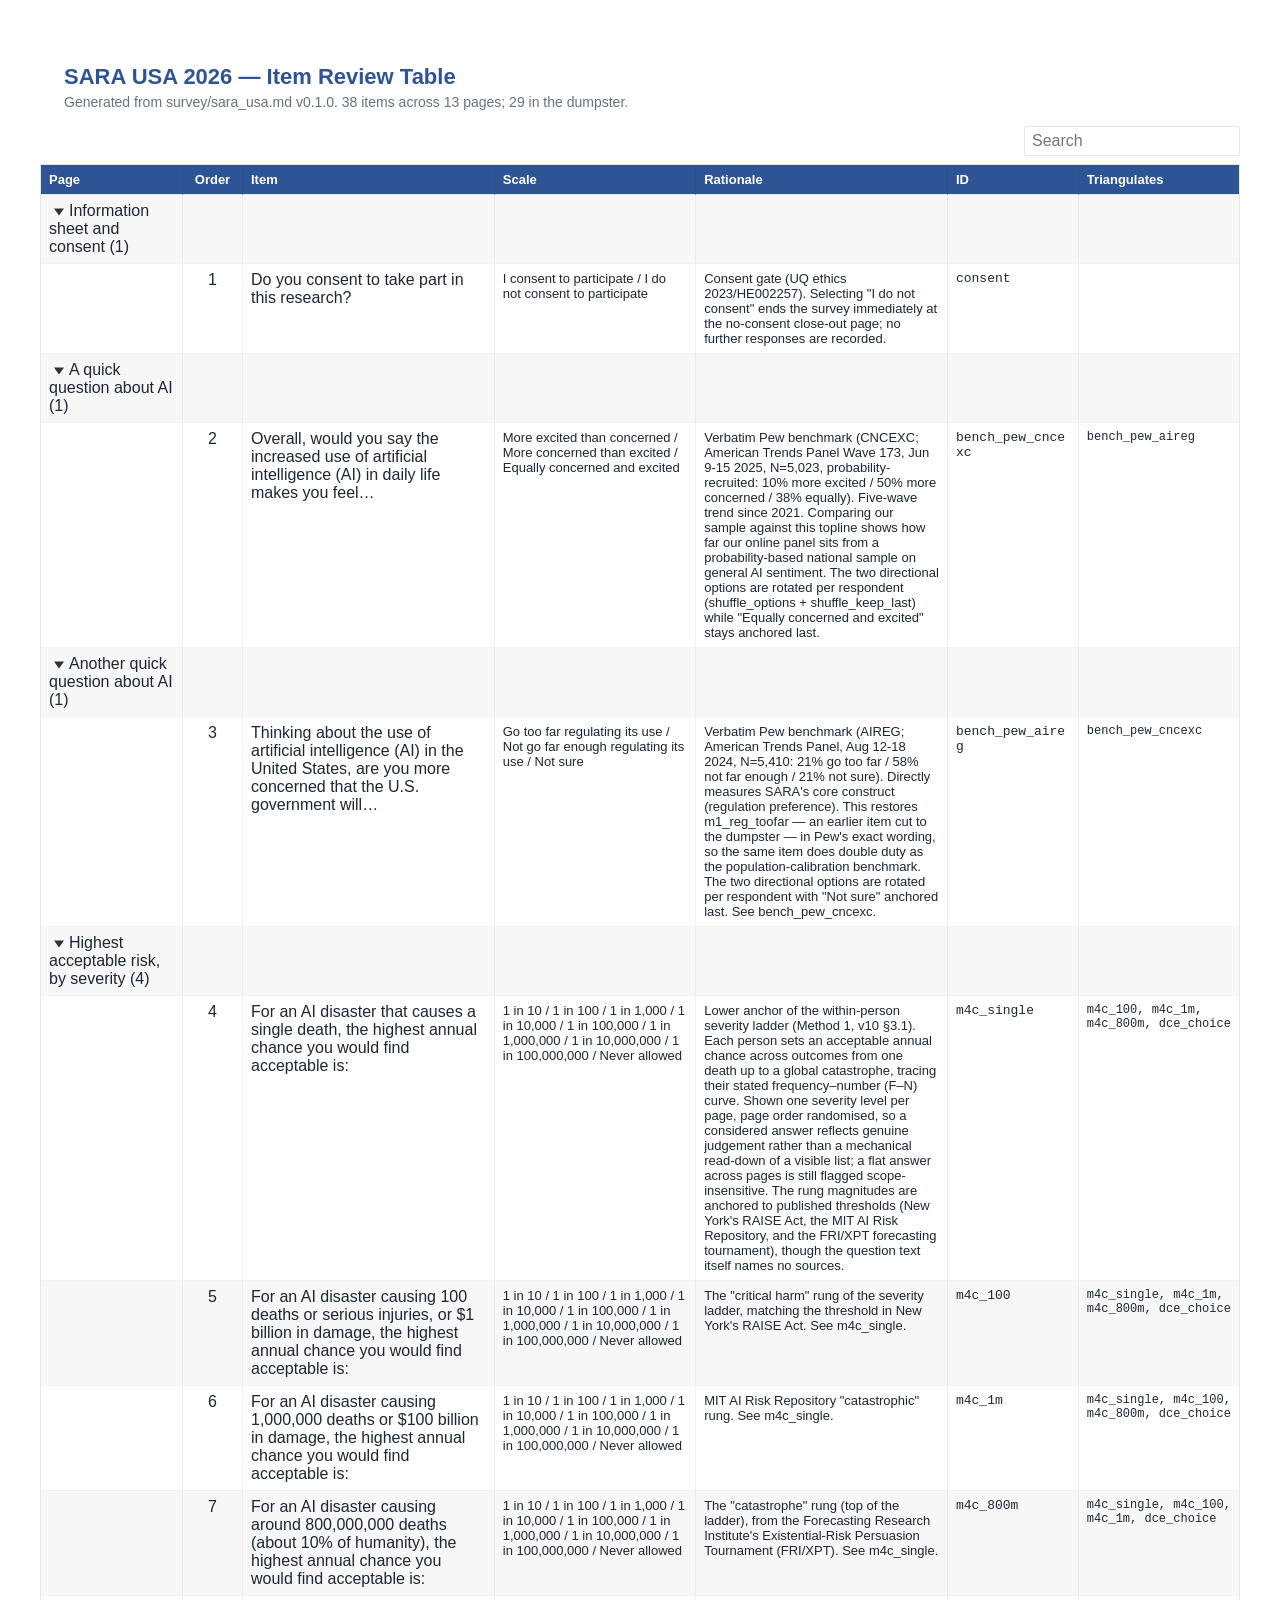
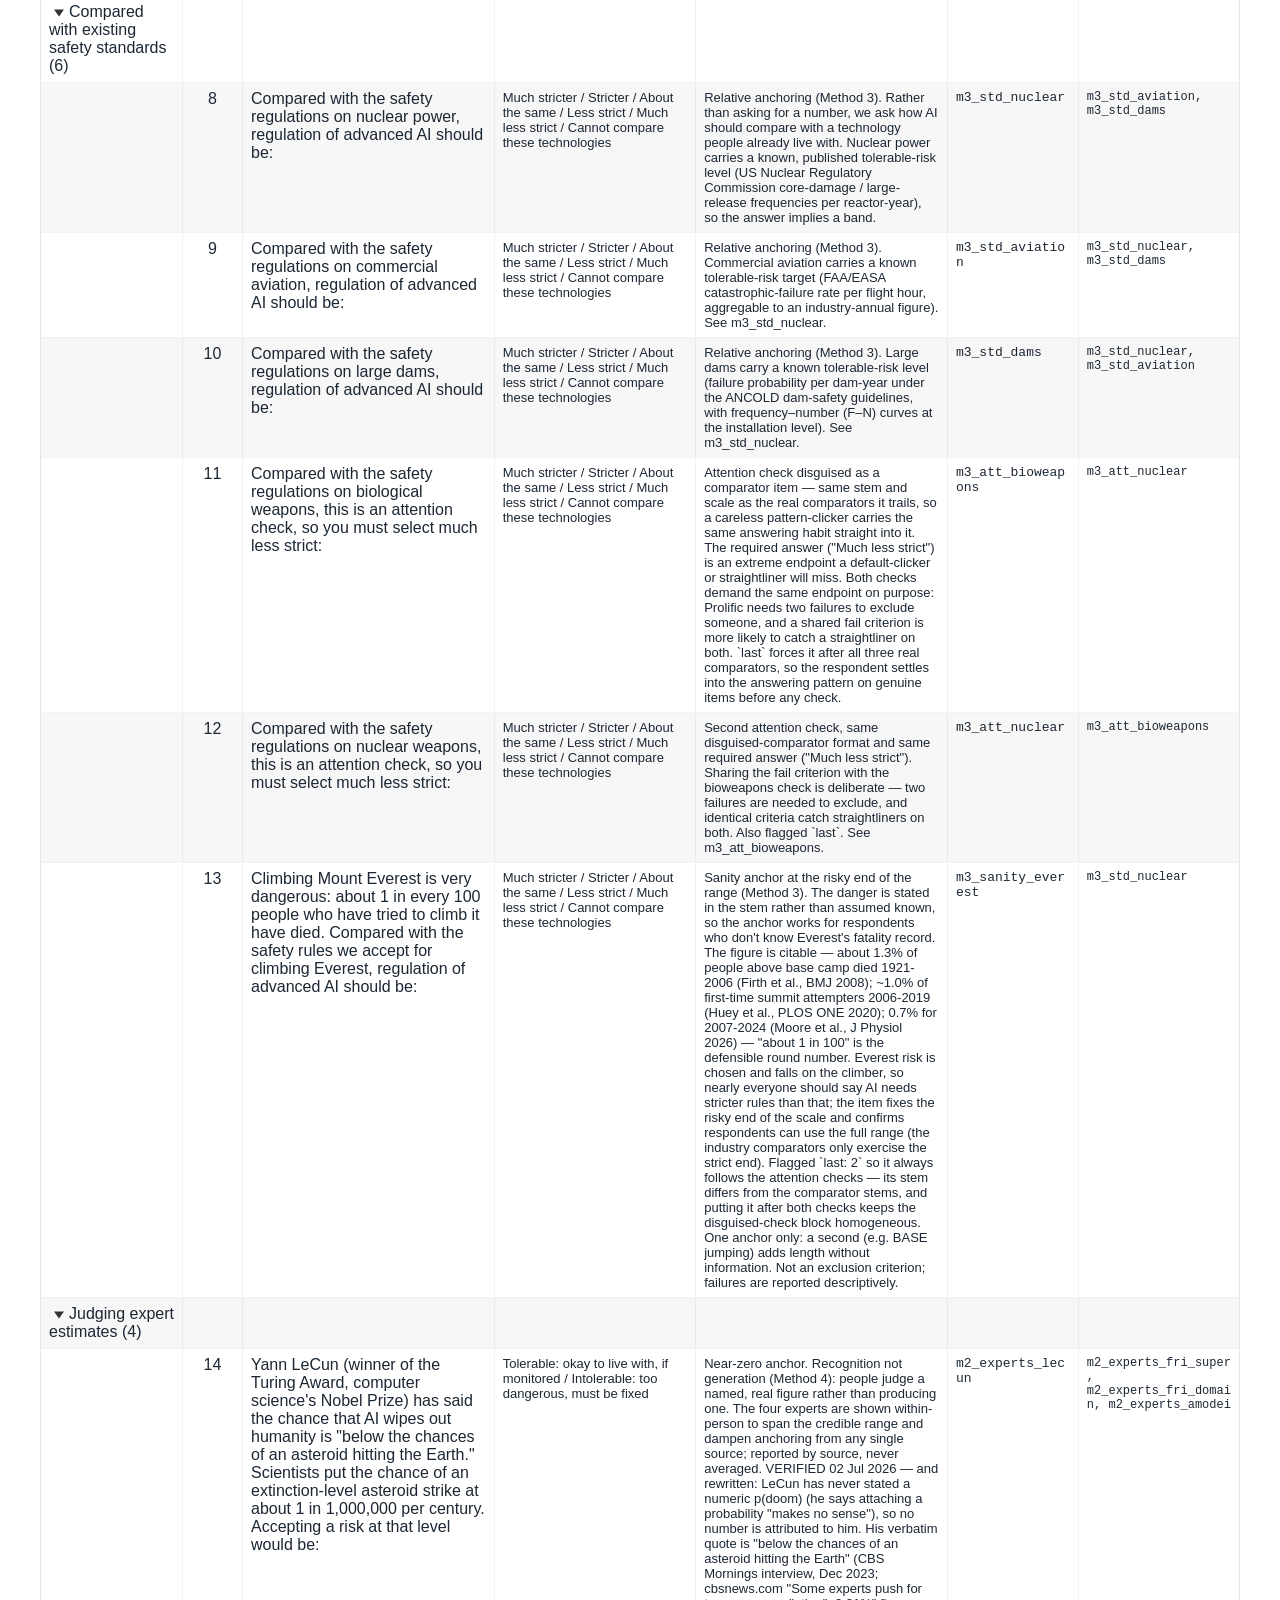
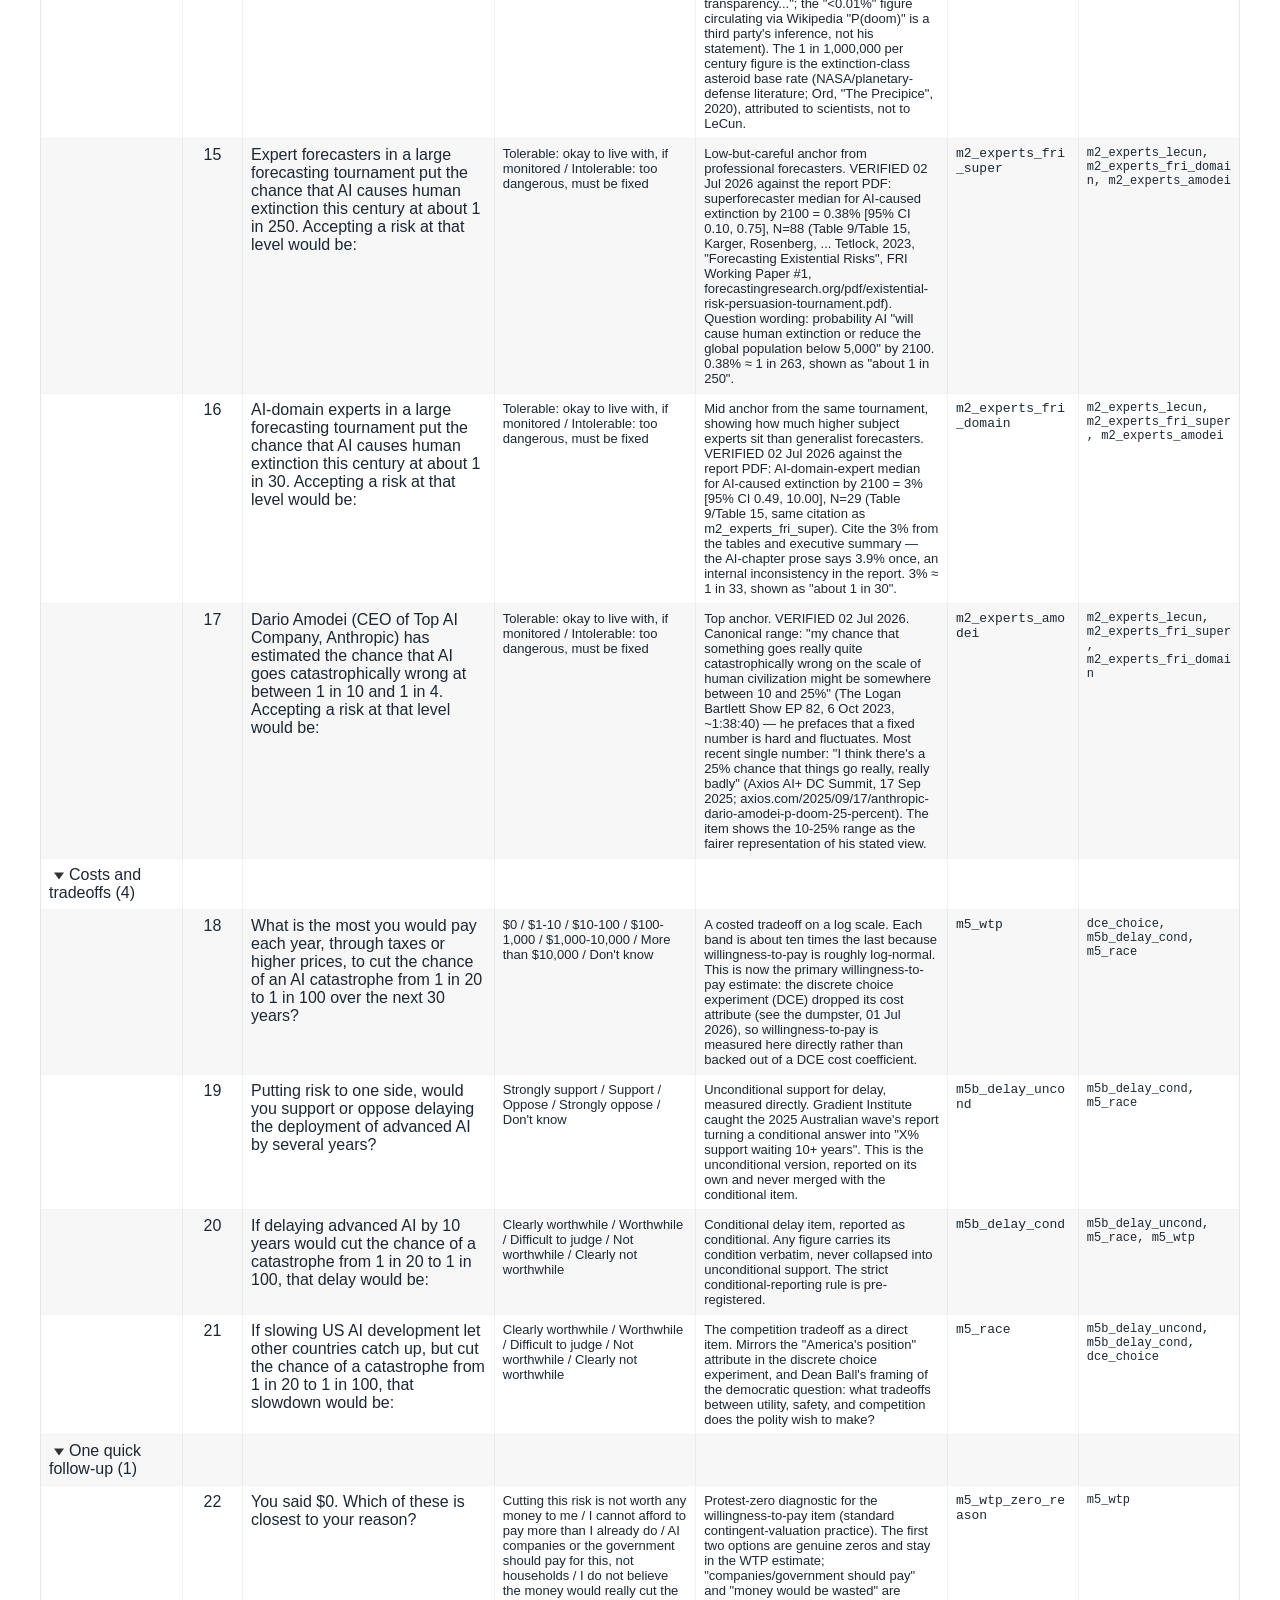
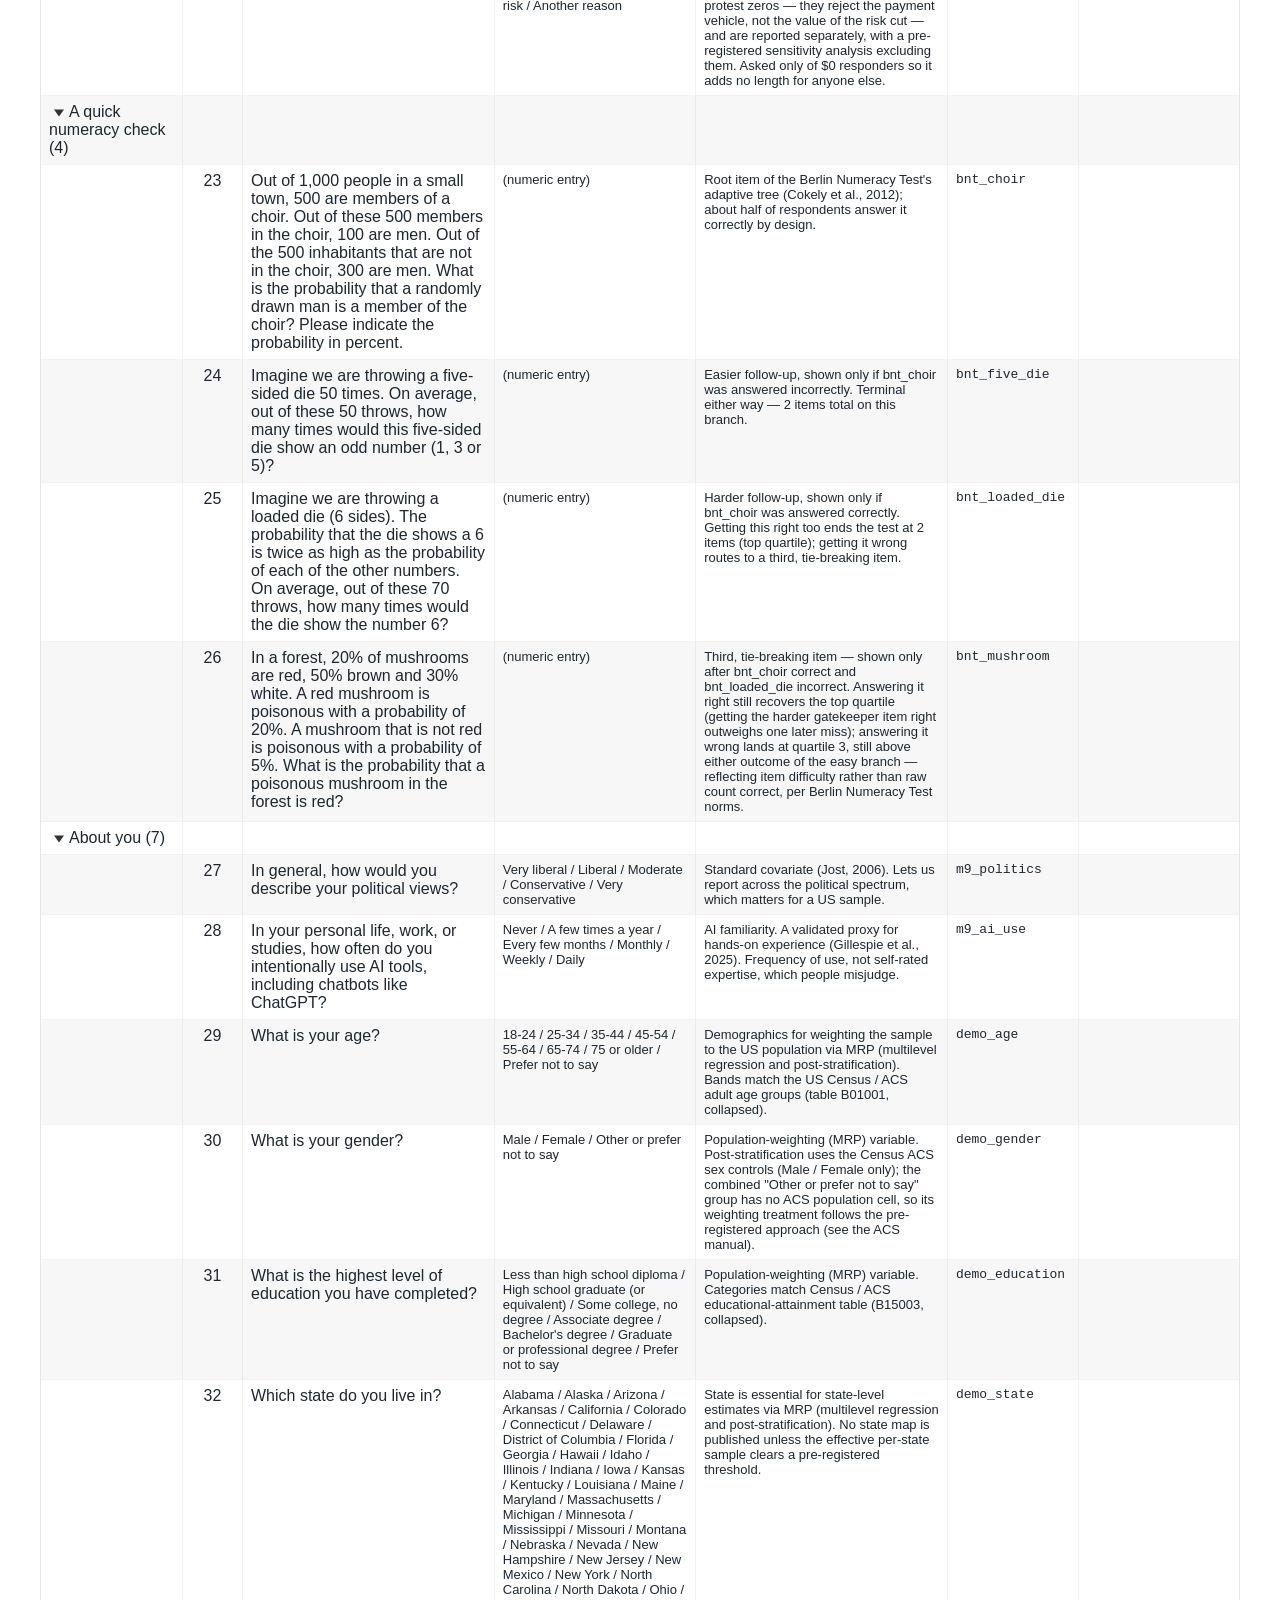
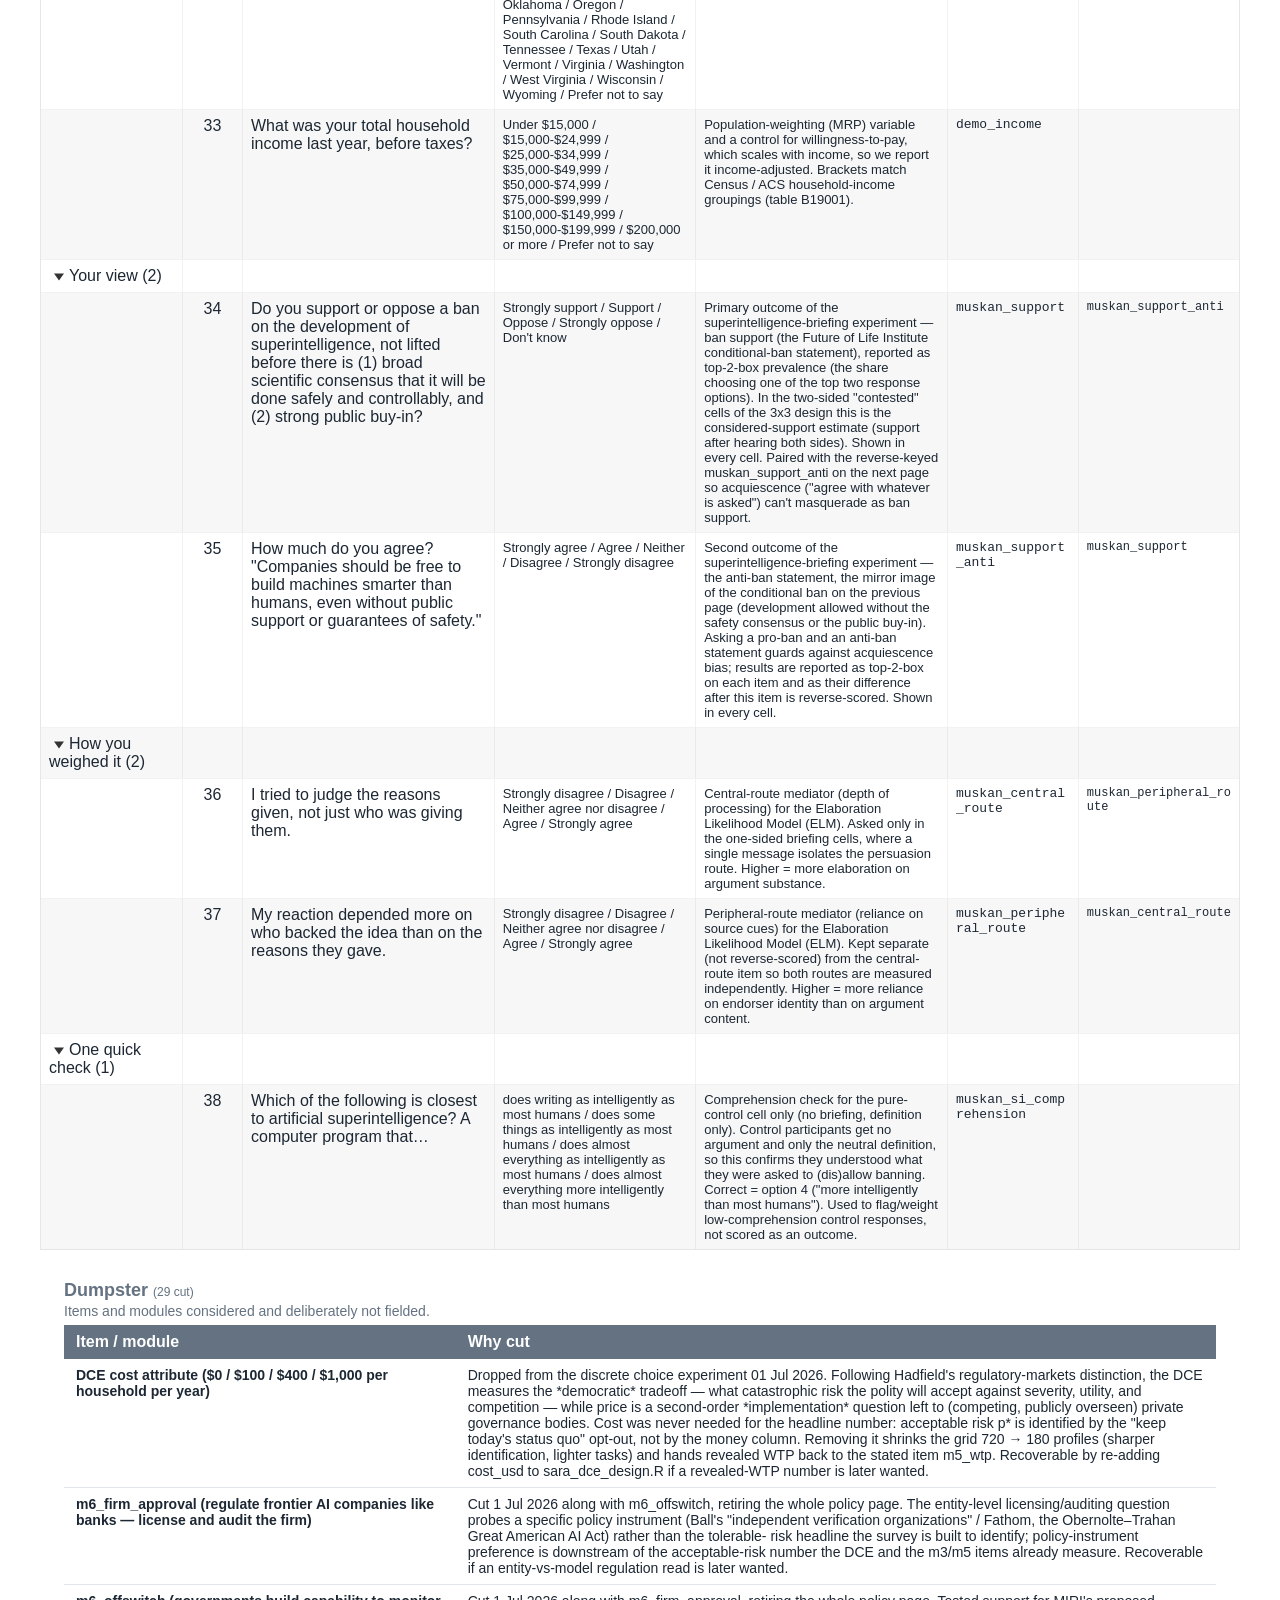
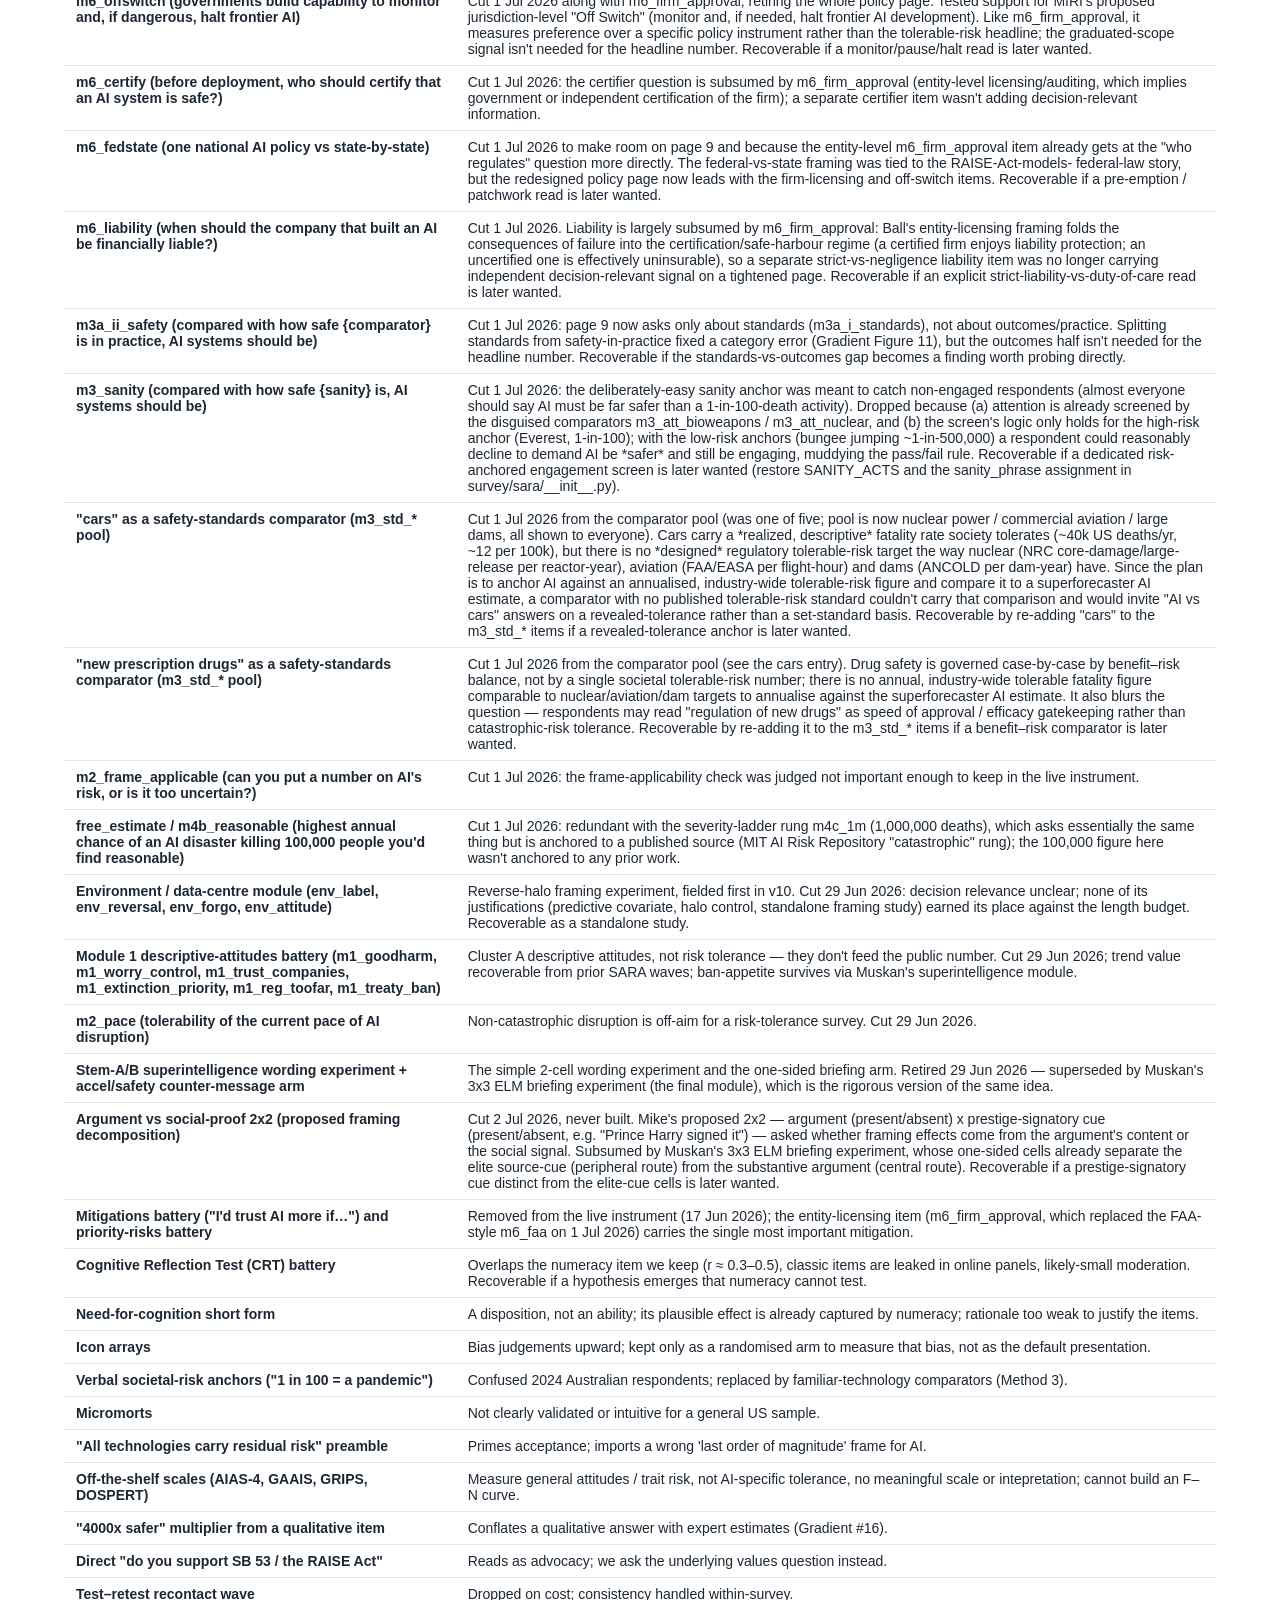
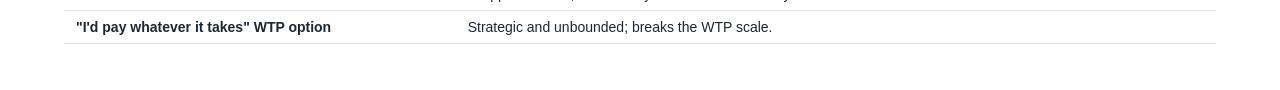
==== commit 66cb59d1: "Merge origin/main: regenerate review table over the published-docs change render/review.html conflic" ====
--- a/docs/review.html
+++ b/docs/review.html
@@ -1244,11 +1244,11 @@
 //# sourceMappingURL=reactable.js.map</script>
 
 <style>body{font-family:-apple-system,Segoe UI,Roboto,Arial,sans-serif;background:#f8f9fb;color:#1c2733} .dump-h{color:#647281;font-size:18px;margin:30px 24px 2px} table.dumpster{width:calc(100% - 48px);margin:6px 24px;border-collapse:collapse;background:#fff} table.dumpster th{background:#647281;color:#fff;text-align:left;padding:8px 12px} table.dumpster td{border-bottom:1px solid #e2e6eb;padding:8px 12px;vertical-align:top;font-size:14px} table.dumpster td:first-child{width:34%}</style></head>
-<body style="background-color: white;"><h1 style='color:#2e5496;font-size:22px;margin:24px 24px 4px'>SARA USA 2026 — Item Review Table</h1><p class='subtitle' style='color:#647281;font-size:14px;margin:0 24px 16px'>Generated from survey/sara_usa.md v0.1.0. 38 items across 13 pages; 28 in the dumpster.</p>
+<body style="background-color: white;"><h1 style='color:#2e5496;font-size:22px;margin:24px 24px 4px'>SARA USA 2026 — Item Review Table</h1><p class='subtitle' style='color:#647281;font-size:14px;margin:0 24px 16px'>Generated from survey/sara_usa.md v0.1.0. 38 items across 13 pages; 29 in the dumpster.</p>
 <div id="htmlwidget_container">
-  <div class="reactable html-widget html-fill-item" id="htmlwidget-8f2634f5a7bb046d8ee1" style="width:auto;height:auto;"></div>
+  <div class="reactable html-widget html-fill-item" id="htmlwidget-aef53f7157009f9bd2f9" style="width:auto;height:auto;"></div>
 </div>
-<script type="application/json" data-for="htmlwidget-8f2634f5a7bb046d8ee1">{"x":{"tag":{"name":"Reactable","attribs":{"data":{"Page":["Information sheet and consent","A quick question about AI","Another quick question about AI","Highest acceptable risk, by severity","Highest acceptable risk, by severity","Highest acceptable risk, by severity","Highest acceptable risk, by severity","Compared with existing safety standards","Compared with existing safety standards","Compared with existing safety standards","Compared with existing safety standards","Compared with existing safety standards","Compared with existing safety standards","Judging expert estimates","Judging expert estimates","Judging expert estimates","Judging expert estimates","Costs and tradeoffs","Costs and tradeoffs","Costs and tradeoffs","Costs and tradeoffs","One quick follow-up","A quick numeracy check","A quick numeracy check","A quick numeracy check","A quick numeracy check","About you","About you","About you","About you","About you","About you","About you","Your view","Your view","How you weighed it","How you weighed it","One quick check"],"Order":[1,2,3,4,5,6,7,8,9,10,11,12,13,14,15,16,17,18,19,20,21,22,23,24,25,26,27,28,29,30,31,32,33,34,35,36,37,38],"ID":["consent","bench_pew_cncexc","bench_pew_aireg","m4c_single","m4c_100","m4c_1m","m4c_800m","m3_std_nuclear","m3_std_aviation","m3_std_dams","m3_att_bioweapons","m3_att_nuclear","m3_sanity_everest","m2_experts_lecun","m2_experts_fri_super","m2_experts_fri_domain","m2_experts_amodei","m5_wtp","m5b_delay_uncond","m5b_delay_cond","m5_race","m5_wtp_zero_reason","bnt_choir","bnt_five_die","bnt_loaded_die","bnt_mushroom","m9_politics","m9_ai_use","demo_age","demo_gender","demo_education","demo_state","demo_income","muskan_support","muskan_support_anti","muskan_central_route","muskan_peripheral_route","muskan_si_comprehension"],"Item":["Do you consent to take part in this research?","Overall, would you say the increased use of artificial intelligence (AI) in daily life makes you feel…","Thinking about the use of artificial intelligence (AI) in the United States, are you more concerned that the U.S. government will…","For an AI disaster that causes a single death, the highest annual chance you would find acceptable is:","For an AI disaster causing 100 deaths or serious injuries, or $1 billion in damage, the highest annual chance you would find acceptable is:","For an AI disaster causing 1,000,000 deaths or $100 billion in damage, the highest annual chance you would find acceptable is:","For an AI disaster causing around 800,000,000 deaths (about 10% of humanity), the highest annual chance you would find acceptable is:","Compared with the safety regulations on nuclear power, regulation of advanced AI should be:","Compared with the safety regulations on commercial aviation, regulation of advanced AI should be:","Compared with the safety regulations on large dams, regulation of advanced AI should be:","Compared with the safety regulations on biological weapons, this is an attention check, so you must select much less strict:","Compared with the safety regulations on nuclear weapons, this is an attention check, so you must select much less strict:","Climbing Mount Everest is very dangerous: about 1 in every 100 people who have tried to climb it have died. Compared with the safety rules we accept for climbing Everest, regulation of advanced AI should be:","Yann LeCun (winner of the Turing Award, computer science's Nobel Prize) has said the chance that AI wipes out humanity is \"below the chances of an asteroid hitting the Earth.\" Scientists put the chance of an extinction-level asteroid strike at about 1 in 1,000,000 per century. Accepting a risk at that level would be:","Expert forecasters in a large forecasting tournament put the chance that AI causes human extinction this century at about 1 in 250. Accepting a risk at that level would be:","AI-domain experts in a large forecasting tournament put the chance that AI causes human extinction this century at about 1 in 30. Accepting a risk at that level would be:","Dario Amodei (CEO of Top AI Company, Anthropic) has estimated the chance that AI goes catastrophically wrong at between 1 in 10 and 1 in 4. Accepting a risk at that level would be:","What is the most you would pay each year, through taxes or higher prices, to cut the chance of an AI catastrophe from 1 in 20 to 1 in 100 over the next 30 years?","Putting risk to one side, would you support or oppose delaying the deployment of advanced AI by several years?","If delaying advanced AI by 10 years would cut the chance of a catastrophe from 1 in 20 to 1 in 100, that delay would be:","If slowing US AI development let other countries catch up, but cut the chance of a catastrophe from 1 in 20 to 1 in 100, that slowdown would be:","You said $0. Which of these is closest to your reason?","Out of 1,000 people in a small town, 500 are members of a choir. Out of these 500 members in the choir, 100 are men. Out of the 500 inhabitants that are not in the choir, 300 are men. What is the probability that a randomly drawn man is a member of the choir? Please indicate the probability in percent.","Imagine we are throwing a five-sided die 50 times. On average, out of these 50 throws, how many times would this five-sided die show an odd number (1, 3 or 5)?","Imagine we are throwing a loaded die (6 sides). The probability that the die shows a 6 is twice as high as the probability of each of the other numbers. On average, out of these 70 throws, how many times would the die show the number 6?","In a forest, 20% of mushrooms are red, 50% brown and 30% white. A red mushroom is poisonous with a probability of 20%. A mushroom that is not red is poisonous with a probability of 5%. What is the probability that a poisonous mushroom in the forest is red?","In general, how would you describe your political views?","In your personal life, work, or studies, how often do you intentionally use AI tools, including chatbots like ChatGPT?","What is your age?","What is your gender?","What is the highest level of education you have completed?","Which state do you live in?","What was your total household income last year, before taxes?","Do you support or oppose a ban on the development of superintelligence, not lifted before there is (1) broad scientific consensus that it will be done safely and controllably, and (2) strong public buy-in?","How much do you agree? \"Companies should be free to build machines smarter than humans, even without public support or guarantees of safety.\"","\"I tried to judge the reasons given, not just who was giving them.\"","\"My reaction depended more on who backed the idea than on the reasons they gave.\"","Which of the following is closest to artificial superintelligence? A computer program that…"],"Scale":["I consent to participate / I do not consent to participate","More excited than concerned / More concerned than excited / Equally concerned and excited","Go too far regulating its use / Not go far enough regulating its use / Not sure","1 in 10 / 1 in 100 / 1 in 1,000 / 1 in 10,000 / 1 in 100,000 / 1 in 1,000,000 / 1 in 10,000,000 / 1 in 100,000,000 / Never allowed","1 in 10 / 1 in 100 / 1 in 1,000 / 1 in 10,000 / 1 in 100,000 / 1 in 1,000,000 / 1 in 10,000,000 / 1 in 100,000,000 / Never allowed","1 in 10 / 1 in 100 / 1 in 1,000 / 1 in 10,000 / 1 in 100,000 / 1 in 1,000,000 / 1 in 10,000,000 / 1 in 100,000,000 / Never allowed","1 in 10 / 1 in 100 / 1 in 1,000 / 1 in 10,000 / 1 in 100,000 / 1 in 1,000,000 / 1 in 10,000,000 / 1 in 100,000,000 / Never allowed","Much stricter / Stricter / About the same / Less strict / Much less strict / Cannot compare these technologies","Much stricter / Stricter / About the same / Less strict / Much less strict / Cannot compare these technologies","Much stricter / Stricter / About the same / Less strict / Much less strict / Cannot compare these technologies","Much stricter / Stricter / About the same / Less strict / Much less strict / Cannot compare these technologies","Much stricter / Stricter / About the same / Less strict / Much less strict / Cannot compare these technologies","Much stricter / Stricter / About the same / Less strict / Much less strict / Cannot compare these technologies","Tolerable: okay to live with, if monitored / Intolerable: too dangerous, must be fixed","Tolerable: okay to live with, if monitored / Intolerable: too dangerous, must be fixed","Tolerable: okay to live with, if monitored / Intolerable: too dangerous, must be fixed","Tolerable: okay to live with, if monitored / Intolerable: too dangerous, must be fixed","$0 / $1-10 / $10-100 / $100-1,000 / $1,000-10,000 / More than $10,000 / Don't know","Strongly support / Support / Oppose / Strongly oppose / Don't know","Clearly worthwhile / Worthwhile / Difficult to judge / Not worthwhile / Clearly not worthwhile","Clearly worthwhile / Worthwhile / Difficult to judge / Not worthwhile / Clearly not worthwhile","Cutting this risk is not worth any money to me / I cannot afford to pay more than I already do / AI companies or the government should pay for this, not households / I do not believe the money would really cut the risk / Another reason","(numeric entry)","(numeric entry)","(numeric entry)","(numeric entry)","Very liberal / Liberal / Moderate / Conservative / Very conservative","Never / A few times a year / Every few months / Monthly / Weekly / Daily","18-24 / 25-34 / 35-44 / 45-54 / 55-64 / 65-74 / 75 or older / Prefer not to say","Male / Female / Other or prefer not to say","Less than high school diploma / High school graduate (or equivalent) / Some college, no degree / Associate degree / Bachelor's degree / Graduate or professional degree / Prefer not to say","Alabama / Alaska / Arizona / Arkansas / California / Colorado / Connecticut / Delaware / District of Columbia / Florida / Georgia / Hawaii / Idaho / Illinois / Indiana / Iowa / Kansas / Kentucky / Louisiana / Maine / Maryland / Massachusetts / Michigan / Minnesota / Mississippi / Missouri / Montana / Nebraska / Nevada / New Hampshire / New Jersey / New Mexico / New York / North Carolina / North Dakota / Ohio / Oklahoma / Oregon / Pennsylvania / Rhode Island / South Carolina / South Dakota / Tennessee / Texas / Utah / Vermont / Virginia / Washington / West Virginia / Wisconsin / Wyoming / Prefer not to say","Under $15,000 / $15,000-$24,999 / $25,000-$34,999 / $35,000-$49,999 / $50,000-$74,999 / $75,000-$99,999 / $100,000-$149,999 / $150,000-$199,999 / $200,000 or more / Prefer not to say","Strongly support / Support / Oppose / Strongly oppose / Don't know","Strongly agree / Agree / Neither / Disagree / Strongly disagree","Strongly disagree / Disagree / Neither agree nor disagree / Agree / Strongly agree","Strongly disagree / Disagree / Neither agree nor disagree / Agree / Strongly agree","does writing as intelligently as most humans / does some things as intelligently as most humans / does almost everything as intelligently as most humans / does almost everything more intelligently than most humans"],"Rationale":["Consent gate (UQ ethics 2023/HE002257). Selecting \"I do not consent\" ends the survey immediately at the thank-you page; no further responses are recorded.","Verbatim Pew benchmark (CNCEXC; American Trends Panel Wave 173, Jun 9-15 2025, N=5,023, probability-recruited: 10% more excited / 50% more concerned / 38% equally). Five-wave trend since 2021. Comparing our sample against this topline measures panel-selection distance on general AI-risk affect. Deviation from Pew: option order fixed rather than rotated.","Verbatim Pew benchmark (AIREG; American Trends Panel, Aug 12-18 2024, N=5,410: 21% go too far / 58% not far enough / 21% not sure). Directly on-construct for SARA (regulation preference). This restores the dumpstered m1_reg_toofar in Pew's exact wording so the same item does double duty as the population-calibration benchmark. See bench_pew_cncexc.","Lower anchor of the within-person severity ladder (Method 1, v10 §3.1). Each person sets an acceptable annual chance across outcomes from one death up to a global catastrophe, tracing their stated frequency–number (F–N) curve. Shown one severity level per page, page order randomised, so a considered answer reflects genuine judgement rather than a mechanical read-down of a visible list; a flat answer across pages is still flagged scope-insensitive. The source anchors behind the rungs (RAISE Act, MIT AI Risk Repository, FRI/XPT) are internal.","RAISE Act \"critical harm\" rung of the severity ladder. See m4c_single.","MIT AI Risk Repository \"catastrophic\" rung. See m4c_single.","FRI/XPT \"catastrophe\" rung (top of the ladder). See m4c_single.","Relative anchoring (Method 3). Rather than asking for a number, we ask how AI should compare with a technology people already live with. Nuclear power carries a known, published tolerable-risk level (NRC core-damage / large-release frequencies per reactor-year), so the answer implies a band.","Relative anchoring (Method 3). Commercial aviation carries a known tolerable-risk target (FAA/EASA catastrophic-failure rate per flight hour, aggregable to an industry-annual figure). See m3_std_nuclear.","Relative anchoring (Method 3). Large dams carry a known tolerable-risk level (ANCOLD / dam-safety failure probability per dam-year, with F–N curves at the installation level). See m3_std_nuclear.","Attention check disguised as a comparator item — same stem and scale as the real comparators it trails, so a careless pattern-clicker carries the same answering habit straight into it. The required answer (\"Much less strict\") is an extreme endpoint a default-clicker or straightliner will miss. Both checks demand the same endpoint on purpose: Prolific/Bastical needs two failures to exclude someone, and a shared fail criterion is more likely to catch a straightliner on both. `last` forces it after all three real comparators, so the respondent settles into the answering pattern on genuine items before any check.","Second attention check, same disguised-comparator format and same required answer (\"Much less strict\"). Sharing the fail criterion with the bioweapons check is deliberate — two failures are needed to exclude, and identical criteria catch straightliners on both. Also flagged `last`. See m3_att_bioweapons.","Sanity anchor at the risky end of the range (Method 3). The danger is stated in the stem rather than assumed known, so the anchor works for respondents who don't know Everest's fatality record. The figure is citable — about 1.3% of people above base camp died 1921-2006 (Firth et al., BMJ 2008); ~1.0% of first-time summit attempters 2006-2019 (Huey et al., PLOS ONE 2020); 0.7% for 2007-2024 (Moore et al., J Physiol 2026) — \"about 1 in 100\" is the defensible round number. Everest risk is chosen and falls on the climber, so nearly everyone should say AI needs stricter rules than that; the item fixes the risky end of the scale and confirms respondents can use the full range (the industry comparators only exercise the strict end). Flagged `last: 2` so it always follows the attention checks — its stem differs from the comparator stems, and putting it after both checks keeps the disguised-check block homogeneous. One anchor only: a second (e.g. BASE jumping) adds length without information. Not an exclusion criterion; failures are reported descriptively.","Near-zero anchor. Recognition not generation (Method 4): people judge a named, real figure rather than producing one. The four experts are shown within-person to span the credible range and dampen anchoring from any single source; reported by source, never averaged. VERIFIED 02 Jul 2026 — and rewritten: LeCun has never stated a numeric p(doom) (he says attaching a probability \"makes no sense\"), so no number is attributed to him. His verbatim quote is \"below the chances of an asteroid hitting the Earth\" (CBS Mornings interview, Dec 2023; cbsnews.com \"Some experts push for transparency...\"; the \"<0.01%\" figure circulating via Wikipedia \"P(doom)\" is a third party's inference, not his statement). The 1 in 1,000,000 per century figure is the extinction-class asteroid base rate (NASA/planetary-defense literature; Ord, \"The Precipice\", 2020), attributed to scientists, not to LeCun.","Low-but-careful anchor from professional forecasters. VERIFIED 02 Jul 2026 against the report PDF: superforecaster median for AI-caused extinction by 2100 = 0.38% [95% CI 0.10, 0.75], N=88 (Table 9/Table 15, Karger, Rosenberg, ... Tetlock, 2023, \"Forecasting Existential Risks\", FRI Working Paper #1, forecastingresearch.org/pdf/existential-risk-persuasion- tournament.pdf). Question wording: probability AI \"will cause human extinction or reduce the global population below 5,000\" by 2100. 0.38% ≈ 1 in 263, shown as \"about 1 in 250\".","Mid anchor from the same tournament, showing how much higher subject experts sit than generalist forecasters. VERIFIED 02 Jul 2026 against the report PDF: AI-domain-expert median for AI-caused extinction by 2100 = 3% [95% CI 0.49, 10.00], N=29 (Table 9/Table 15, same citation as m2_experts_fri_super). Cite the 3% from the tables and executive summary — the AI-chapter prose says 3.9% once, an internal inconsistency in the report. 3% ≈ 1 in 33, shown as \"about 1 in 30\".","Top anchor. VERIFIED 02 Jul 2026. Canonical range: \"my chance that something goes really quite catastrophically wrong on the scale of human civilization might be somewhere between 10 and 25%\" (The Logan Bartlett Show EP 82, 6 Oct 2023, ~1:38:40) — he prefaces that a fixed number is hard and fluctuates. Most recent single number: \"I think there's a 25% chance that things go really, really badly\" (Axios AI+ DC Summit, 17 Sep 2025; axios.com/2025/09/17/anthropic-dario-amodei-p-doom-25-percent). The item shows the 10-25% range as the fairer representation of his stated view.","A costed tradeoff on a log scale. Each band is about ten times the last because willingness-to-pay is roughly log-normal. This is now the primary willingness-to-pay estimate: the DCE dropped its cost attribute (dumpster, 01 Jul 2026), so WTP is measured here directly rather than backed out of a DCE cost coefficient.","Unconditional support for delay, measured directly. Gradient caught the 2025 report turning a conditional answer into \"X% support waiting 10+ years\". This is the unconditional version, reported on its own and never merged with the conditional item.","Conditional delay item, reported as conditional. Any figure carries its condition verbatim, never collapsed into unconditional support. The strict conditional-reporting rule is pre-registered.","The competition tradeoff as a direct item. Mirrors the \"global position\" attribute in the DCE and Ball's question about utility, safety, and competition.","Protest-zero diagnostic for the willingness-to-pay item (standard contingent-valuation practice). The first two options are genuine zeros and stay in the WTP estimate; \"companies/government should pay\" and \"money would be wasted\" are protest zeros — they reject the payment vehicle, not the value of the risk cut — and are reported separately, with a pre-registered sensitivity analysis excluding them. Asked only of $0 responders so it adds no length for anyone else.","Root item of the adaptive tree; about half of respondents answer it correctly by design.","Easier follow-up, shown only if bnt_choir was answered incorrectly. Terminal either way — 2 items total on this branch.","Harder follow-up, shown only if bnt_choir was answered correctly. Getting this right too ends the test at 2 items (top quartile); getting it wrong routes to a third, tie-breaking item.","Third, tie-breaking item — shown only after bnt_choir correct and bnt_loaded_die incorrect. Answering it right still recovers the top quartile (getting the harder gatekeeper item right outweighs one later miss); answering it wrong lands at quartile 3, still above either outcome of the easy branch — reflecting item difficulty rather than raw count correct, per Berlin Numeracy Test norms.","Standard covariate (Jost, 2006). Lets us report across the political spectrum, which matters for a US sample.","AI familiarity. A validated proxy for hands-on experience (Gillespie et al., 2025). Frequency of use, not self-rated expertise, which people misjudge.","Demographics for MRP weighting. Bands match the US Census / ACS adult age groups (table B01001, collapsed).","MRP weighting variable. Post-stratification uses the Census ACS sex controls (Male / Female only); the combined \"Other or prefer not to say\" group has no ACS population cell and is allocated for weighting (or handled per the pre-registered approach — see the ACS manual).","MRP weighting variable. Categories match Census / ACS educational-attainment table (B15003, collapsed).","State is essential for MRP state-level estimates. No state map is published unless the effective per-state sample clears a pre-registered threshold.","MRP weighting variable and a control for willingness-to-pay. WTP scales with income, so we report it income-adjusted. Brackets match Census / ACS household-income groupings (table B19001).","Muskan's primary DV — ban support (the FLI conditional-ban statement), reported as top-2-box prevalence. In the two-sided \"contested\" cells this is the considered-support estimate (support after hearing both sides). Shown in every cell. Paired with the reverse-keyed muskan_support_anti below so acquiescence (\"agree with whatever is asked\") can't masquerade as ban support.","Muskan's second DV — the anti-ban statement, the mirror image of the conditional ban above (development allowed without the safety consensus or the public buy-in). Asking a pro-ban and an anti-ban statement guards against acquiescence bias; results are reported as top-2-box on each item and as their difference after this item is reverse-scored. Shown in every cell.","Central-route mediator (depth of processing) for the ELM model. Asked only in one-sided cells, where a single message isolates the route. Higher = more elaboration on argument substance.","Peripheral-route mediator (reliance on source cues) for the ELM model. Kept separate (not reverse-scored) from the central-route item so both routes are measured independently. Higher = more reliance on endorser identity than on argument content.","Comprehension check for the pure-control cell only. Control participants get no argument and only the neutral definition, so this confirms they understood what they were asked to (dis)allow banning. Correct = option 4 (\"more intelligently than most humans\"). Used to flag/weight low-comprehension control responses, not scored as a DV."],"Triangulates":["","bench_pew_aireg","bench_pew_cncexc","m4c_100, m4c_1m, m4c_800m, dce_choice","m4c_single, m4c_1m, m4c_800m, dce_choice","m4c_single, m4c_100, m4c_800m, dce_choice","m4c_single, m4c_100, m4c_1m, dce_choice","m3_std_aviation, m3_std_dams","m3_std_nuclear, m3_std_dams","m3_std_nuclear, m3_std_aviation","m3_att_nuclear","m3_att_bioweapons","m3_std_nuclear","m2_experts_fri_super, m2_experts_fri_domain, m2_experts_amodei","m2_experts_lecun, m2_experts_fri_domain, m2_experts_amodei","m2_experts_lecun, m2_experts_fri_super, m2_experts_amodei","m2_experts_lecun, m2_experts_fri_super, m2_experts_fri_domain","dce_choice, m5b_delay_cond, m5_race","m5b_delay_cond, m5_race","m5b_delay_uncond, m5_race, m5_wtp","m5b_delay_uncond, m5b_delay_cond, dce_choice","m5_wtp","","","","","","","","","","","","muskan_support_anti","muskan_support","muskan_peripheral_route","muskan_central_route",""]},"columns":[{"id":"Page","name":"Page","type":"character","minWidth":140},{"id":"Order","name":"Order","type":"numeric","maxWidth":60,"align":"center"},{"id":"ID","name":"ID","type":"character","minWidth":130,"style":{"fontFamily":"ui-monospace, Menlo, monospace","fontSize":"13px"}},{"id":"Item","name":"Item","type":"character","minWidth":250,"style":{"whiteSpace":"normal"}},{"id":"Scale","name":"Scale","type":"character","minWidth":200,"style":{"whiteSpace":"normal","fontSize":"13px"}},{"id":"Rationale","name":"Rationale","type":"character","minWidth":250,"style":{"whiteSpace":"normal","fontSize":"13px"}},{"id":"Triangulates","name":"Triangulates","type":"character","minWidth":160,"style":{"fontFamily":"ui-monospace, Menlo, monospace","fontSize":"12px","whiteSpace":"normal"}}],"groupBy":["Page"],"searchable":true,"defaultPageSize":100,"defaultExpanded":true,"highlight":true,"bordered":true,"striped":true,"theme":{"headerStyle":{"background":"#2e5496","color":"#fff","fontWeight":700,"fontSize":"13px"}},"dataKey":"e9c33a49e085113d1a7c4b987323995a","static":false},"children":[]},"class":"reactR_markup"},"evals":[],"jsHooks":[]}</script>
-<script type="application/htmlwidget-sizing" data-for="htmlwidget-8f2634f5a7bb046d8ee1">{"viewer":{"width":"auto","height":"auto","padding":15,"fill":true},"browser":{"width":"auto","height":"auto","padding":40,"fill":false}}</script>
-<h2 class='dump-h'>Dumpster <span style='color:#647281;font-weight:400;font-size:12px'>(28 cut)</span></h2><p class='subtitle' style='color:#647281;font-size:14px;margin:0 24px 6px'>Items and modules considered and deliberately not fielded.</p><table class='dumpster'><thead><tr><th>Item / module</th><th>Why cut</th></tr></thead><tbody><tr><td><b>DCE cost attribute ($0 / $100 / $400 / $1,000 per household per year)</b></td><td>Dropped from the discrete choice experiment 01 Jul 2026. Following Hadfield's regulatory-markets distinction, the DCE measures the *democratic* tradeoff — what catastrophic risk the polity will accept against severity, utility, and competition — while price is a second-order *implementation* question left to (competing, publicly overseen) private governance bodies. Cost was never needed for the headline number: acceptable risk p* is identified by the "keep today's status quo" opt-out, not by the money column. Removing it shrinks the grid 720 → 180 profiles (sharper identification, lighter tasks) and hands revealed WTP back to the stated item m5_wtp. Recoverable by re-adding cost_usd to sara_dce_design.R if a revealed-WTP number is later wanted.</td></tr><tr><td><b>m6_firm_approval (regulate frontier AI companies like banks — license and audit the firm)</b></td><td>Cut 1 Jul 2026 along with m6_offswitch, retiring the whole policy page. The entity-level licensing/auditing question probes a specific policy instrument (Ball's "independent verification organizations" / Fathom, the Obernolte–Trahan Great American AI Act) rather than the tolerable- risk headline the survey is built to identify; policy-instrument preference is downstream of the acceptable-risk number the DCE and the m3/m5 items already measure. Recoverable if an entity-vs-model regulation read is later wanted.</td></tr><tr><td><b>m6_offswitch (governments build capability to monitor and, if dangerous, halt frontier AI)</b></td><td>Cut 1 Jul 2026 along with m6_firm_approval, retiring the whole policy page. Tested support for MIRI's proposed jurisdiction-level "Off Switch" (monitor and, if needed, halt frontier AI development). Like m6_firm_approval, it measures preference over a specific policy instrument rather than the tolerable-risk headline; the graduated-scope signal isn't needed for the headline number. Recoverable if a monitor/pause/halt read is later wanted.</td></tr><tr><td><b>m6_certify (before deployment, who should certify that an AI system is safe?)</b></td><td>Cut 1 Jul 2026: the certifier question is subsumed by m6_firm_approval (entity-level licensing/auditing, which implies government or independent certification of the firm); a separate certifier item wasn't adding decision-relevant information.</td></tr><tr><td><b>m6_fedstate (one national AI policy vs state-by-state)</b></td><td>Cut 1 Jul 2026 to make room on page 9 and because the entity-level m6_firm_approval item already gets at the "who regulates" question more directly. The federal-vs-state framing was tied to the RAISE-Act-models- federal-law story, but the redesigned policy page now leads with the firm-licensing and off-switch items. Recoverable if a pre-emption / patchwork read is later wanted.</td></tr><tr><td><b>m6_liability (when should the company that built an AI be financially liable?)</b></td><td>Cut 1 Jul 2026. Liability is largely subsumed by m6_firm_approval: Ball's entity-licensing framing folds the consequences of failure into the certification/safe-harbour regime (a certified firm enjoys liability protection; an uncertified one is effectively uninsurable), so a separate strict-vs-negligence liability item was no longer carrying independent decision-relevant signal on a tightened page. Recoverable if an explicit strict-liability-vs-duty-of-care read is later wanted.</td></tr><tr><td><b>m3a_ii_safety (compared with how safe {comparator} is in practice, AI systems should be)</b></td><td>Cut 1 Jul 2026: page 9 now asks only about standards (m3a_i_standards), not about outcomes/practice. Splitting standards from safety-in-practice fixed a category error (Gradient Figure 11), but the outcomes half isn't needed for the headline number. Recoverable if the standards-vs-outcomes gap becomes a finding worth probing directly.</td></tr><tr><td><b>m3_sanity (compared with how safe {sanity} is, AI systems should be)</b></td><td>Cut 1 Jul 2026: the deliberately-easy sanity anchor was meant to catch non-engaged respondents (almost everyone should say AI must be far safer than a 1-in-100-death activity). Dropped because (a) attention is already screened by the disguised comparators m3_att_bioweapons / m3_att_nuclear, and (b) the screen's logic only holds for the high-risk anchor (Everest, 1-in-100); with the low-risk anchors (bungee jumping ~1-in-500,000) a respondent could reasonably decline to demand AI be *safer* and still be engaging, muddying the pass/fail rule. Recoverable if a dedicated risk-anchored engagement screen is later wanted (restore SANITY_ACTS and the sanity_phrase assignment in survey/sara/__init__.py).</td></tr><tr><td><b>"cars" as a safety-standards comparator (m3_std_* pool)</b></td><td>Cut 1 Jul 2026 from the comparator pool (was one of five; pool is now nuclear power / commercial aviation / large dams, all shown to everyone). Cars carry a *realized, descriptive* fatality rate society tolerates (~40k US deaths/yr, ~12 per 100k), but there is no *designed* regulatory tolerable-risk target the way nuclear (NRC core-damage/large-release per reactor-year), aviation (FAA/EASA per flight-hour) and dams (ANCOLD per dam-year) have. Since the plan is to anchor AI against an annualised, industry-wide tolerable-risk figure and compare it to a superforecaster AI estimate, a comparator with no published tolerable-risk standard couldn't carry that comparison and would invite "AI vs cars" answers on a revealed-tolerance rather than a set-standard basis. Recoverable by re-adding "cars" to the m3_std_* items if a revealed-tolerance anchor is later wanted.</td></tr><tr><td><b>"new prescription drugs" as a safety-standards comparator (m3_std_* pool)</b></td><td>Cut 1 Jul 2026 from the comparator pool (see the cars entry). Drug safety is governed case-by-case by benefit–risk balance, not by a single societal tolerable-risk number; there is no annual, industry-wide tolerable fatality figure comparable to nuclear/aviation/dam targets to annualise against the superforecaster AI estimate. It also blurs the question — respondents may read "regulation of new drugs" as speed of approval / efficacy gatekeeping rather than catastrophic-risk tolerance. Recoverable by re-adding it to the m3_std_* items if a benefit–risk comparator is later wanted.</td></tr><tr><td><b>m2_frame_applicable (can you put a number on AI's risk, or is it too uncertain?)</b></td><td>Cut 1 Jul 2026: the frame-applicability check was judged not important enough to keep in the live instrument.</td></tr><tr><td><b>free_estimate / m4b_reasonable (highest annual chance of an AI disaster killing 100,000 people you'd find reasonable)</b></td><td>Cut 1 Jul 2026: redundant with the severity-ladder rung m4c_1m (1,000,000 deaths), which asks essentially the same thing but is anchored to a published source (MIT AI Risk Repository "catastrophic" rung); the 100,000 figure here wasn't anchored to any prior work.</td></tr><tr><td><b>Environment / data-centre module (env_label, env_reversal, env_forgo, env_attitude)</b></td><td>Reverse-halo framing experiment, fielded first in v10. Cut 29 Jun 2026: decision relevance unclear; none of its justifications (predictive covariate, halo control, standalone framing study) earned its place against the length budget. Recoverable as a standalone study.</td></tr><tr><td><b>Module 1 descriptive-attitudes battery (m1_goodharm, m1_worry_control, m1_trust_companies, m1_extinction_priority, m1_reg_toofar, m1_treaty_ban)</b></td><td>Cluster A descriptive attitudes, not risk tolerance — they don't feed the public number. Cut 29 Jun 2026; trend value recoverable from prior SARA waves; ban-appetite survives via Muskan's superintelligence module.</td></tr><tr><td><b>m2_pace (tolerability of the current pace of AI disruption)</b></td><td>Non-catastrophic disruption is off-aim for a risk-tolerance survey. Cut 29 Jun 2026.</td></tr><tr><td><b>Stem-A/B superintelligence wording experiment + accel/safety counter-message arm</b></td><td>The simple 2-cell wording experiment and the one-sided briefing arm. Retired 29 Jun 2026 — superseded by Muskan's 3x3 ELM briefing experiment (the final module), which is the rigorous version of the same idea.</td></tr><tr><td><b>Mitigations battery ("I'd trust AI more if…") and priority-risks battery</b></td><td>Removed from the live instrument (17 Jun 2026); the entity-licensing item (m6_firm_approval, which replaced the FAA-style m6_faa on 1 Jul 2026) carries the single most important mitigation.</td></tr><tr><td><b>Cognitive Reflection Test (CRT) battery</b></td><td>Overlaps the numeracy item we keep (r ≈ 0.3–0.5), classic items are leaked in online panels, likely-small moderation. Recoverable if a hypothesis emerges that numeracy cannot test.</td></tr><tr><td><b>Need-for-cognition short form</b></td><td>A disposition, not an ability; its plausible effect is already captured by numeracy; rationale too weak to justify the items.</td></tr><tr><td><b>Icon arrays</b></td><td>Bias judgements upward; kept only as a randomised arm to measure that bias, not as the default presentation.</td></tr><tr><td><b>Verbal societal-risk anchors ("1 in 100 = a pandemic")</b></td><td>Confused 2024 Australian respondents; replaced by familiar-technology comparators (Method 3).</td></tr><tr><td><b>Micromorts</b></td><td>Not clearly validated or intuitive for a general US sample.</td></tr><tr><td><b>"All technologies carry residual risk" preamble</b></td><td>Primes acceptance; imports a wrong 'last order of magnitude' frame for AI.</td></tr><tr><td><b>Off-the-shelf scales (AIAS-4, GAAIS, GRIPS, DOSPERT)</b></td><td>Measure general attitudes / trait risk, not AI-specific tolerance, no meaningful scale or intepretation; cannot build an F–N curve.</td></tr><tr><td><b>"4000x safer" multiplier from a qualitative item</b></td><td>Conflates a qualitative answer with expert estimates (Gradient #16).</td></tr><tr><td><b>Direct "do you support SB 53 / the RAISE Act"</b></td><td>Reads as advocacy; we ask the underlying values question instead.</td></tr><tr><td><b>Test–retest recontact wave</b></td><td>Dropped on cost; consistency handled within-survey.</td></tr><tr><td><b>"I'd pay whatever it takes" WTP option</b></td><td>Strategic and unbounded; breaks the WTP scale.</td></tr></tbody></table></body>
+<script type="application/json" data-for="htmlwidget-aef53f7157009f9bd2f9">{"x":{"tag":{"name":"Reactable","attribs":{"data":{"Page":["Information sheet and consent","A quick question about AI","Another quick question about AI","Highest acceptable risk, by severity","Highest acceptable risk, by severity","Highest acceptable risk, by severity","Highest acceptable risk, by severity","Compared with existing safety standards","Compared with existing safety standards","Compared with existing safety standards","Compared with existing safety standards","Compared with existing safety standards","Compared with existing safety standards","Judging expert estimates","Judging expert estimates","Judging expert estimates","Judging expert estimates","Costs and tradeoffs","Costs and tradeoffs","Costs and tradeoffs","Costs and tradeoffs","One quick follow-up","A quick numeracy check","A quick numeracy check","A quick numeracy check","A quick numeracy check","About you","About you","About you","About you","About you","About you","About you","Your view","Your view","How you weighed it","How you weighed it","One quick check"],"Order":[1,2,3,4,5,6,7,8,9,10,11,12,13,14,15,16,17,18,19,20,21,22,23,24,25,26,27,28,29,30,31,32,33,34,35,36,37,38],"Item":["Do you consent to take part in this research?","Overall, would you say the increased use of artificial intelligence (AI) in daily life makes you feel…","Thinking about the use of artificial intelligence (AI) in the United States, are you more concerned that the U.S. government will…","For an AI disaster that causes a single death, the highest annual chance you would find acceptable is:","For an AI disaster causing 100 deaths or serious injuries, or $1 billion in damage, the highest annual chance you would find acceptable is:","For an AI disaster causing 1,000,000 deaths or $100 billion in damage, the highest annual chance you would find acceptable is:","For an AI disaster causing around 800,000,000 deaths (about 10% of humanity), the highest annual chance you would find acceptable is:","Compared with the safety regulations on nuclear power, regulation of advanced AI should be:","Compared with the safety regulations on commercial aviation, regulation of advanced AI should be:","Compared with the safety regulations on large dams, regulation of advanced AI should be:","Compared with the safety regulations on biological weapons, this is an attention check, so you must select much less strict:","Compared with the safety regulations on nuclear weapons, this is an attention check, so you must select much less strict:","Climbing Mount Everest is very dangerous: about 1 in every 100 people who have tried to climb it have died. Compared with the safety rules we accept for climbing Everest, regulation of advanced AI should be:","Yann LeCun (winner of the Turing Award, computer science's Nobel Prize) has said the chance that AI wipes out humanity is \"below the chances of an asteroid hitting the Earth.\" Scientists put the chance of an extinction-level asteroid strike at about 1 in 1,000,000 per century. Accepting a risk at that level would be:","Expert forecasters in a large forecasting tournament put the chance that AI causes human extinction this century at about 1 in 250. Accepting a risk at that level would be:","AI-domain experts in a large forecasting tournament put the chance that AI causes human extinction this century at about 1 in 30. Accepting a risk at that level would be:","Dario Amodei (CEO of Top AI Company, Anthropic) has estimated the chance that AI goes catastrophically wrong at between 1 in 10 and 1 in 4. Accepting a risk at that level would be:","What is the most you would pay each year, through taxes or higher prices, to cut the chance of an AI catastrophe from 1 in 20 to 1 in 100 over the next 30 years?","Putting risk to one side, would you support or oppose delaying the deployment of advanced AI by several years?","If delaying advanced AI by 10 years would cut the chance of a catastrophe from 1 in 20 to 1 in 100, that delay would be:","If slowing US AI development let other countries catch up, but cut the chance of a catastrophe from 1 in 20 to 1 in 100, that slowdown would be:","You said $0. Which of these is closest to your reason?","Out of 1,000 people in a small town, 500 are members of a choir. Out of these 500 members in the choir, 100 are men. Out of the 500 inhabitants that are not in the choir, 300 are men. What is the probability that a randomly drawn man is a member of the choir? Please indicate the probability in percent.","Imagine we are throwing a five-sided die 50 times. On average, out of these 50 throws, how many times would this five-sided die show an odd number (1, 3 or 5)?","Imagine we are throwing a loaded die (6 sides). The probability that the die shows a 6 is twice as high as the probability of each of the other numbers. On average, out of these 70 throws, how many times would the die show the number 6?","In a forest, 20% of mushrooms are red, 50% brown and 30% white. A red mushroom is poisonous with a probability of 20%. A mushroom that is not red is poisonous with a probability of 5%. What is the probability that a poisonous mushroom in the forest is red?","In general, how would you describe your political views?","In your personal life, work, or studies, how often do you intentionally use AI tools, including chatbots like ChatGPT?","What is your age?","What is your gender?","What is the highest level of education you have completed?","Which state do you live in?","What was your total household income last year, before taxes?","Do you support or oppose a ban on the development of superintelligence, not lifted before there is (1) broad scientific consensus that it will be done safely and controllably, and (2) strong public buy-in?","How much do you agree? \"Companies should be free to build machines smarter than humans, even without public support or guarantees of safety.\"","I tried to judge the reasons given, not just who was giving them.","My reaction depended more on who backed the idea than on the reasons they gave.","Which of the following is closest to artificial superintelligence? A computer program that…"],"Scale":["I consent to participate / I do not consent to participate","More excited than concerned / More concerned than excited / Equally concerned and excited","Go too far regulating its use / Not go far enough regulating its use / Not sure","1 in 10 / 1 in 100 / 1 in 1,000 / 1 in 10,000 / 1 in 100,000 / 1 in 1,000,000 / 1 in 10,000,000 / 1 in 100,000,000 / Never allowed","1 in 10 / 1 in 100 / 1 in 1,000 / 1 in 10,000 / 1 in 100,000 / 1 in 1,000,000 / 1 in 10,000,000 / 1 in 100,000,000 / Never allowed","1 in 10 / 1 in 100 / 1 in 1,000 / 1 in 10,000 / 1 in 100,000 / 1 in 1,000,000 / 1 in 10,000,000 / 1 in 100,000,000 / Never allowed","1 in 10 / 1 in 100 / 1 in 1,000 / 1 in 10,000 / 1 in 100,000 / 1 in 1,000,000 / 1 in 10,000,000 / 1 in 100,000,000 / Never allowed","Much stricter / Stricter / About the same / Less strict / Much less strict / Cannot compare these technologies","Much stricter / Stricter / About the same / Less strict / Much less strict / Cannot compare these technologies","Much stricter / Stricter / About the same / Less strict / Much less strict / Cannot compare these technologies","Much stricter / Stricter / About the same / Less strict / Much less strict / Cannot compare these technologies","Much stricter / Stricter / About the same / Less strict / Much less strict / Cannot compare these technologies","Much stricter / Stricter / About the same / Less strict / Much less strict / Cannot compare these technologies","Tolerable: okay to live with, if monitored / Intolerable: too dangerous, must be fixed","Tolerable: okay to live with, if monitored / Intolerable: too dangerous, must be fixed","Tolerable: okay to live with, if monitored / Intolerable: too dangerous, must be fixed","Tolerable: okay to live with, if monitored / Intolerable: too dangerous, must be fixed","$0 / $1-10 / $10-100 / $100-1,000 / $1,000-10,000 / More than $10,000 / Don't know","Strongly support / Support / Oppose / Strongly oppose / Don't know","Clearly worthwhile / Worthwhile / Difficult to judge / Not worthwhile / Clearly not worthwhile","Clearly worthwhile / Worthwhile / Difficult to judge / Not worthwhile / Clearly not worthwhile","Cutting this risk is not worth any money to me / I cannot afford to pay more than I already do / AI companies or the government should pay for this, not households / I do not believe the money would really cut the risk / Another reason","(numeric entry)","(numeric entry)","(numeric entry)","(numeric entry)","Very liberal / Liberal / Moderate / Conservative / Very conservative","Never / A few times a year / Every few months / Monthly / Weekly / Daily","18-24 / 25-34 / 35-44 / 45-54 / 55-64 / 65-74 / 75 or older / Prefer not to say","Male / Female / Other or prefer not to say","Less than high school diploma / High school graduate (or equivalent) / Some college, no degree / Associate degree / Bachelor's degree / Graduate or professional degree / Prefer not to say","Alabama / Alaska / Arizona / Arkansas / California / Colorado / Connecticut / Delaware / District of Columbia / Florida / Georgia / Hawaii / Idaho / Illinois / Indiana / Iowa / Kansas / Kentucky / Louisiana / Maine / Maryland / Massachusetts / Michigan / Minnesota / Mississippi / Missouri / Montana / Nebraska / Nevada / New Hampshire / New Jersey / New Mexico / New York / North Carolina / North Dakota / Ohio / Oklahoma / Oregon / Pennsylvania / Rhode Island / South Carolina / South Dakota / Tennessee / Texas / Utah / Vermont / Virginia / Washington / West Virginia / Wisconsin / Wyoming / Prefer not to say","Under $15,000 / $15,000-$24,999 / $25,000-$34,999 / $35,000-$49,999 / $50,000-$74,999 / $75,000-$99,999 / $100,000-$149,999 / $150,000-$199,999 / $200,000 or more / Prefer not to say","Strongly support / Support / Oppose / Strongly oppose / Don't know","Strongly agree / Agree / Neither / Disagree / Strongly disagree","Strongly disagree / Disagree / Neither agree nor disagree / Agree / Strongly agree","Strongly disagree / Disagree / Neither agree nor disagree / Agree / Strongly agree","does writing as intelligently as most humans / does some things as intelligently as most humans / does almost everything as intelligently as most humans / does almost everything more intelligently than most humans"],"Rationale":["Consent gate (UQ ethics 2023/HE002257). Selecting \"I do not consent\" ends the survey immediately at the no-consent close-out page; no further responses are recorded.","Verbatim Pew benchmark (CNCEXC; American Trends Panel Wave 173, Jun 9-15 2025, N=5,023, probability-recruited: 10% more excited / 50% more concerned / 38% equally). Five-wave trend since 2021. Comparing our sample against this topline shows how far our online panel sits from a probability-based national sample on general AI sentiment. The two directional options are rotated per respondent (shuffle_options + shuffle_keep_last) while \"Equally concerned and excited\" stays anchored last.","Verbatim Pew benchmark (AIREG; American Trends Panel, Aug 12-18 2024, N=5,410: 21% go too far / 58% not far enough / 21% not sure). Directly measures SARA's core construct (regulation preference). This restores m1_reg_toofar — an earlier item cut to the dumpster — in Pew's exact wording, so the same item does double duty as the population-calibration benchmark. The two directional options are rotated per respondent with \"Not sure\" anchored last. See bench_pew_cncexc.","Lower anchor of the within-person severity ladder (Method 1, v10 §3.1). Each person sets an acceptable annual chance across outcomes from one death up to a global catastrophe, tracing their stated frequency–number (F–N) curve. Shown one severity level per page, page order randomised, so a considered answer reflects genuine judgement rather than a mechanical read-down of a visible list; a flat answer across pages is still flagged scope-insensitive. The rung magnitudes are anchored to published thresholds (New York's RAISE Act, the MIT AI Risk Repository, and the FRI/XPT forecasting tournament), though the question text itself names no sources.","The \"critical harm\" rung of the severity ladder, matching the threshold in New York's RAISE Act. See m4c_single.","MIT AI Risk Repository \"catastrophic\" rung. See m4c_single.","The \"catastrophe\" rung (top of the ladder), from the Forecasting Research Institute's Existential-Risk Persuasion Tournament (FRI/XPT). See m4c_single.","Relative anchoring (Method 3). Rather than asking for a number, we ask how AI should compare with a technology people already live with. Nuclear power carries a known, published tolerable-risk level (US Nuclear Regulatory Commission core-damage / large-release frequencies per reactor-year), so the answer implies a band.","Relative anchoring (Method 3). Commercial aviation carries a known tolerable-risk target (FAA/EASA catastrophic-failure rate per flight hour, aggregable to an industry-annual figure). See m3_std_nuclear.","Relative anchoring (Method 3). Large dams carry a known tolerable-risk level (failure probability per dam-year under the ANCOLD dam-safety guidelines, with frequency–number (F–N) curves at the installation level). See m3_std_nuclear.","Attention check disguised as a comparator item — same stem and scale as the real comparators it trails, so a careless pattern-clicker carries the same answering habit straight into it. The required answer (\"Much less strict\") is an extreme endpoint a default-clicker or straightliner will miss. Both checks demand the same endpoint on purpose: Prolific needs two failures to exclude someone, and a shared fail criterion is more likely to catch a straightliner on both. `last` forces it after all three real comparators, so the respondent settles into the answering pattern on genuine items before any check.","Second attention check, same disguised-comparator format and same required answer (\"Much less strict\"). Sharing the fail criterion with the bioweapons check is deliberate — two failures are needed to exclude, and identical criteria catch straightliners on both. Also flagged `last`. See m3_att_bioweapons.","Sanity anchor at the risky end of the range (Method 3). The danger is stated in the stem rather than assumed known, so the anchor works for respondents who don't know Everest's fatality record. The figure is citable — about 1.3% of people above base camp died 1921-2006 (Firth et al., BMJ 2008); ~1.0% of first-time summit attempters 2006-2019 (Huey et al., PLOS ONE 2020); 0.7% for 2007-2024 (Moore et al., J Physiol 2026) — \"about 1 in 100\" is the defensible round number. Everest risk is chosen and falls on the climber, so nearly everyone should say AI needs stricter rules than that; the item fixes the risky end of the scale and confirms respondents can use the full range (the industry comparators only exercise the strict end). Flagged `last: 2` so it always follows the attention checks — its stem differs from the comparator stems, and putting it after both checks keeps the disguised-check block homogeneous. One anchor only: a second (e.g. BASE jumping) adds length without information. Not an exclusion criterion; failures are reported descriptively.","Near-zero anchor. Recognition not generation (Method 4): people judge a named, real figure rather than producing one. The four experts are shown within-person to span the credible range and dampen anchoring from any single source; reported by source, never averaged. VERIFIED 02 Jul 2026 — and rewritten: LeCun has never stated a numeric p(doom) (he says attaching a probability \"makes no sense\"), so no number is attributed to him. His verbatim quote is \"below the chances of an asteroid hitting the Earth\" (CBS Mornings interview, Dec 2023; cbsnews.com \"Some experts push for transparency...\"; the \"<0.01%\" figure circulating via Wikipedia \"P(doom)\" is a third party's inference, not his statement). The 1 in 1,000,000 per century figure is the extinction-class asteroid base rate (NASA/planetary-defense literature; Ord, \"The Precipice\", 2020), attributed to scientists, not to LeCun.","Low-but-careful anchor from professional forecasters. VERIFIED 02 Jul 2026 against the report PDF: superforecaster median for AI-caused extinction by 2100 = 0.38% [95% CI 0.10, 0.75], N=88 (Table 9/Table 15, Karger, Rosenberg, ... Tetlock, 2023, \"Forecasting Existential Risks\", FRI Working Paper #1, forecastingresearch.org/pdf/existential-risk-persuasion-tournament.pdf). Question wording: probability AI \"will cause human extinction or reduce the global population below 5,000\" by 2100. 0.38% ≈ 1 in 263, shown as \"about 1 in 250\".","Mid anchor from the same tournament, showing how much higher subject experts sit than generalist forecasters. VERIFIED 02 Jul 2026 against the report PDF: AI-domain-expert median for AI-caused extinction by 2100 = 3% [95% CI 0.49, 10.00], N=29 (Table 9/Table 15, same citation as m2_experts_fri_super). Cite the 3% from the tables and executive summary — the AI-chapter prose says 3.9% once, an internal inconsistency in the report. 3% ≈ 1 in 33, shown as \"about 1 in 30\".","Top anchor. VERIFIED 02 Jul 2026. Canonical range: \"my chance that something goes really quite catastrophically wrong on the scale of human civilization might be somewhere between 10 and 25%\" (The Logan Bartlett Show EP 82, 6 Oct 2023, ~1:38:40) — he prefaces that a fixed number is hard and fluctuates. Most recent single number: \"I think there's a 25% chance that things go really, really badly\" (Axios AI+ DC Summit, 17 Sep 2025; axios.com/2025/09/17/anthropic-dario-amodei-p-doom-25-percent). The item shows the 10-25% range as the fairer representation of his stated view.","A costed tradeoff on a log scale. Each band is about ten times the last because willingness-to-pay is roughly log-normal. This is now the primary willingness-to-pay estimate: the discrete choice experiment (DCE) dropped its cost attribute (see the dumpster, 01 Jul 2026), so willingness-to-pay is measured here directly rather than backed out of a DCE cost coefficient.","Unconditional support for delay, measured directly. Gradient Institute caught the 2025 Australian wave's report turning a conditional answer into \"X% support waiting 10+ years\". This is the unconditional version, reported on its own and never merged with the conditional item.","Conditional delay item, reported as conditional. Any figure carries its condition verbatim, never collapsed into unconditional support. The strict conditional-reporting rule is pre-registered.","The competition tradeoff as a direct item. Mirrors the \"America's position\" attribute in the discrete choice experiment, and Dean Ball's framing of the democratic question: what tradeoffs between utility, safety, and competition does the polity wish to make?","Protest-zero diagnostic for the willingness-to-pay item (standard contingent-valuation practice). The first two options are genuine zeros and stay in the WTP estimate; \"companies/government should pay\" and \"money would be wasted\" are protest zeros — they reject the payment vehicle, not the value of the risk cut — and are reported separately, with a pre-registered sensitivity analysis excluding them. Asked only of $0 responders so it adds no length for anyone else.","Root item of the Berlin Numeracy Test's adaptive tree (Cokely et al., 2012); about half of respondents answer it correctly by design.","Easier follow-up, shown only if bnt_choir was answered incorrectly. Terminal either way — 2 items total on this branch.","Harder follow-up, shown only if bnt_choir was answered correctly. Getting this right too ends the test at 2 items (top quartile); getting it wrong routes to a third, tie-breaking item.","Third, tie-breaking item — shown only after bnt_choir correct and bnt_loaded_die incorrect. Answering it right still recovers the top quartile (getting the harder gatekeeper item right outweighs one later miss); answering it wrong lands at quartile 3, still above either outcome of the easy branch — reflecting item difficulty rather than raw count correct, per Berlin Numeracy Test norms.","Standard covariate (Jost, 2006). Lets us report across the political spectrum, which matters for a US sample.","AI familiarity. A validated proxy for hands-on experience (Gillespie et al., 2025). Frequency of use, not self-rated expertise, which people misjudge.","Demographics for weighting the sample to the US population via MRP (multilevel regression and post-stratification). Bands match the US Census / ACS adult age groups (table B01001, collapsed).","Population-weighting (MRP) variable. Post-stratification uses the Census ACS sex controls (Male / Female only); the combined \"Other or prefer not to say\" group has no ACS population cell, so its weighting treatment follows the pre-registered approach (see the ACS manual).","Population-weighting (MRP) variable. Categories match Census / ACS educational-attainment table (B15003, collapsed).","State is essential for state-level estimates via MRP (multilevel regression and post-stratification). No state map is published unless the effective per-state sample clears a pre-registered threshold.","Population-weighting (MRP) variable and a control for willingness-to-pay, which scales with income, so we report it income-adjusted. Brackets match Census / ACS household-income groupings (table B19001).","Primary outcome of the superintelligence-briefing experiment — ban support (the Future of Life Institute conditional-ban statement), reported as top-2-box prevalence (the share choosing one of the top two response options). In the two-sided \"contested\" cells of the 3x3 design this is the considered-support estimate (support after hearing both sides). Shown in every cell. Paired with the reverse-keyed muskan_support_anti on the next page so acquiescence (\"agree with whatever is asked\") can't masquerade as ban support.","Second outcome of the superintelligence-briefing experiment — the anti-ban statement, the mirror image of the conditional ban on the previous page (development allowed without the safety consensus or the public buy-in). Asking a pro-ban and an anti-ban statement guards against acquiescence bias; results are reported as top-2-box on each item and as their difference after this item is reverse-scored. Shown in every cell.","Central-route mediator (depth of processing) for the Elaboration Likelihood Model (ELM). Asked only in the one-sided briefing cells, where a single message isolates the persuasion route. Higher = more elaboration on argument substance.","Peripheral-route mediator (reliance on source cues) for the Elaboration Likelihood Model (ELM). Kept separate (not reverse-scored) from the central-route item so both routes are measured independently. Higher = more reliance on endorser identity than on argument content.","Comprehension check for the pure-control cell only (no briefing, definition only). Control participants get no argument and only the neutral definition, so this confirms they understood what they were asked to (dis)allow banning. Correct = option 4 (\"more intelligently than most humans\"). Used to flag/weight low-comprehension control responses, not scored as an outcome."],"ID":["consent","bench_pew_cncexc","bench_pew_aireg","m4c_single","m4c_100","m4c_1m","m4c_800m","m3_std_nuclear","m3_std_aviation","m3_std_dams","m3_att_bioweapons","m3_att_nuclear","m3_sanity_everest","m2_experts_lecun","m2_experts_fri_super","m2_experts_fri_domain","m2_experts_amodei","m5_wtp","m5b_delay_uncond","m5b_delay_cond","m5_race","m5_wtp_zero_reason","bnt_choir","bnt_five_die","bnt_loaded_die","bnt_mushroom","m9_politics","m9_ai_use","demo_age","demo_gender","demo_education","demo_state","demo_income","muskan_support","muskan_support_anti","muskan_central_route","muskan_peripheral_route","muskan_si_comprehension"],"Triangulates":["","bench_pew_aireg","bench_pew_cncexc","m4c_100, m4c_1m, m4c_800m, dce_choice","m4c_single, m4c_1m, m4c_800m, dce_choice","m4c_single, m4c_100, m4c_800m, dce_choice","m4c_single, m4c_100, m4c_1m, dce_choice","m3_std_aviation, m3_std_dams","m3_std_nuclear, m3_std_dams","m3_std_nuclear, m3_std_aviation","m3_att_nuclear","m3_att_bioweapons","m3_std_nuclear","m2_experts_fri_super, m2_experts_fri_domain, m2_experts_amodei","m2_experts_lecun, m2_experts_fri_domain, m2_experts_amodei","m2_experts_lecun, m2_experts_fri_super, m2_experts_amodei","m2_experts_lecun, m2_experts_fri_super, m2_experts_fri_domain","dce_choice, m5b_delay_cond, m5_race","m5b_delay_cond, m5_race","m5b_delay_uncond, m5_race, m5_wtp","m5b_delay_uncond, m5b_delay_cond, dce_choice","m5_wtp","","","","","","","","","","","","muskan_support_anti","muskan_support","muskan_peripheral_route","muskan_central_route",""]},"columns":[{"id":"Page","name":"Page","type":"character","minWidth":140},{"id":"Order","name":"Order","type":"numeric","maxWidth":60,"align":"center"},{"id":"Item","name":"Item","type":"character","minWidth":250,"style":{"whiteSpace":"normal"}},{"id":"Scale","name":"Scale","type":"character","minWidth":200,"style":{"whiteSpace":"normal","fontSize":"13px"}},{"id":"Rationale","name":"Rationale","type":"character","minWidth":250,"style":{"whiteSpace":"normal","fontSize":"13px"}},{"id":"ID","name":"ID","type":"character","minWidth":130,"style":{"fontFamily":"ui-monospace, Menlo, monospace","fontSize":"13px"}},{"id":"Triangulates","name":"Triangulates","type":"character","minWidth":160,"style":{"fontFamily":"ui-monospace, Menlo, monospace","fontSize":"12px","whiteSpace":"normal"}}],"groupBy":["Page"],"searchable":true,"defaultPageSize":100,"defaultExpanded":true,"highlight":true,"bordered":true,"striped":true,"theme":{"headerStyle":{"background":"#2e5496","color":"#fff","fontWeight":700,"fontSize":"13px"}},"dataKey":"9cb1e8662f2e040524107eb5df3e2116","static":false},"children":[]},"class":"reactR_markup"},"evals":[],"jsHooks":[]}</script>
+<script type="application/htmlwidget-sizing" data-for="htmlwidget-aef53f7157009f9bd2f9">{"viewer":{"width":"auto","height":"auto","padding":15,"fill":true},"browser":{"width":"auto","height":"auto","padding":40,"fill":false}}</script>
+<h2 class='dump-h'>Dumpster <span style='color:#647281;font-weight:400;font-size:12px'>(29 cut)</span></h2><p class='subtitle' style='color:#647281;font-size:14px;margin:0 24px 6px'>Items and modules considered and deliberately not fielded.</p><table class='dumpster'><thead><tr><th>Item / module</th><th>Why cut</th></tr></thead><tbody><tr><td><b>DCE cost attribute ($0 / $100 / $400 / $1,000 per household per year)</b></td><td>Dropped from the discrete choice experiment 01 Jul 2026. Following Hadfield's regulatory-markets distinction, the DCE measures the *democratic* tradeoff — what catastrophic risk the polity will accept against severity, utility, and competition — while price is a second-order *implementation* question left to (competing, publicly overseen) private governance bodies. Cost was never needed for the headline number: acceptable risk p* is identified by the "keep today's status quo" opt-out, not by the money column. Removing it shrinks the grid 720 → 180 profiles (sharper identification, lighter tasks) and hands revealed WTP back to the stated item m5_wtp. Recoverable by re-adding cost_usd to sara_dce_design.R if a revealed-WTP number is later wanted.</td></tr><tr><td><b>m6_firm_approval (regulate frontier AI companies like banks — license and audit the firm)</b></td><td>Cut 1 Jul 2026 along with m6_offswitch, retiring the whole policy page. The entity-level licensing/auditing question probes a specific policy instrument (Ball's "independent verification organizations" / Fathom, the Obernolte–Trahan Great American AI Act) rather than the tolerable- risk headline the survey is built to identify; policy-instrument preference is downstream of the acceptable-risk number the DCE and the m3/m5 items already measure. Recoverable if an entity-vs-model regulation read is later wanted.</td></tr><tr><td><b>m6_offswitch (governments build capability to monitor and, if dangerous, halt frontier AI)</b></td><td>Cut 1 Jul 2026 along with m6_firm_approval, retiring the whole policy page. Tested support for MIRI's proposed jurisdiction-level "Off Switch" (monitor and, if needed, halt frontier AI development). Like m6_firm_approval, it measures preference over a specific policy instrument rather than the tolerable-risk headline; the graduated-scope signal isn't needed for the headline number. Recoverable if a monitor/pause/halt read is later wanted.</td></tr><tr><td><b>m6_certify (before deployment, who should certify that an AI system is safe?)</b></td><td>Cut 1 Jul 2026: the certifier question is subsumed by m6_firm_approval (entity-level licensing/auditing, which implies government or independent certification of the firm); a separate certifier item wasn't adding decision-relevant information.</td></tr><tr><td><b>m6_fedstate (one national AI policy vs state-by-state)</b></td><td>Cut 1 Jul 2026 to make room on page 9 and because the entity-level m6_firm_approval item already gets at the "who regulates" question more directly. The federal-vs-state framing was tied to the RAISE-Act-models- federal-law story, but the redesigned policy page now leads with the firm-licensing and off-switch items. Recoverable if a pre-emption / patchwork read is later wanted.</td></tr><tr><td><b>m6_liability (when should the company that built an AI be financially liable?)</b></td><td>Cut 1 Jul 2026. Liability is largely subsumed by m6_firm_approval: Ball's entity-licensing framing folds the consequences of failure into the certification/safe-harbour regime (a certified firm enjoys liability protection; an uncertified one is effectively uninsurable), so a separate strict-vs-negligence liability item was no longer carrying independent decision-relevant signal on a tightened page. Recoverable if an explicit strict-liability-vs-duty-of-care read is later wanted.</td></tr><tr><td><b>m3a_ii_safety (compared with how safe {comparator} is in practice, AI systems should be)</b></td><td>Cut 1 Jul 2026: page 9 now asks only about standards (m3a_i_standards), not about outcomes/practice. Splitting standards from safety-in-practice fixed a category error (Gradient Figure 11), but the outcomes half isn't needed for the headline number. Recoverable if the standards-vs-outcomes gap becomes a finding worth probing directly.</td></tr><tr><td><b>m3_sanity (compared with how safe {sanity} is, AI systems should be)</b></td><td>Cut 1 Jul 2026: the deliberately-easy sanity anchor was meant to catch non-engaged respondents (almost everyone should say AI must be far safer than a 1-in-100-death activity). Dropped because (a) attention is already screened by the disguised comparators m3_att_bioweapons / m3_att_nuclear, and (b) the screen's logic only holds for the high-risk anchor (Everest, 1-in-100); with the low-risk anchors (bungee jumping ~1-in-500,000) a respondent could reasonably decline to demand AI be *safer* and still be engaging, muddying the pass/fail rule. Recoverable if a dedicated risk-anchored engagement screen is later wanted (restore SANITY_ACTS and the sanity_phrase assignment in survey/sara/__init__.py).</td></tr><tr><td><b>"cars" as a safety-standards comparator (m3_std_* pool)</b></td><td>Cut 1 Jul 2026 from the comparator pool (was one of five; pool is now nuclear power / commercial aviation / large dams, all shown to everyone). Cars carry a *realized, descriptive* fatality rate society tolerates (~40k US deaths/yr, ~12 per 100k), but there is no *designed* regulatory tolerable-risk target the way nuclear (NRC core-damage/large-release per reactor-year), aviation (FAA/EASA per flight-hour) and dams (ANCOLD per dam-year) have. Since the plan is to anchor AI against an annualised, industry-wide tolerable-risk figure and compare it to a superforecaster AI estimate, a comparator with no published tolerable-risk standard couldn't carry that comparison and would invite "AI vs cars" answers on a revealed-tolerance rather than a set-standard basis. Recoverable by re-adding "cars" to the m3_std_* items if a revealed-tolerance anchor is later wanted.</td></tr><tr><td><b>"new prescription drugs" as a safety-standards comparator (m3_std_* pool)</b></td><td>Cut 1 Jul 2026 from the comparator pool (see the cars entry). Drug safety is governed case-by-case by benefit–risk balance, not by a single societal tolerable-risk number; there is no annual, industry-wide tolerable fatality figure comparable to nuclear/aviation/dam targets to annualise against the superforecaster AI estimate. It also blurs the question — respondents may read "regulation of new drugs" as speed of approval / efficacy gatekeeping rather than catastrophic-risk tolerance. Recoverable by re-adding it to the m3_std_* items if a benefit–risk comparator is later wanted.</td></tr><tr><td><b>m2_frame_applicable (can you put a number on AI's risk, or is it too uncertain?)</b></td><td>Cut 1 Jul 2026: the frame-applicability check was judged not important enough to keep in the live instrument.</td></tr><tr><td><b>free_estimate / m4b_reasonable (highest annual chance of an AI disaster killing 100,000 people you'd find reasonable)</b></td><td>Cut 1 Jul 2026: redundant with the severity-ladder rung m4c_1m (1,000,000 deaths), which asks essentially the same thing but is anchored to a published source (MIT AI Risk Repository "catastrophic" rung); the 100,000 figure here wasn't anchored to any prior work.</td></tr><tr><td><b>Environment / data-centre module (env_label, env_reversal, env_forgo, env_attitude)</b></td><td>Reverse-halo framing experiment, fielded first in v10. Cut 29 Jun 2026: decision relevance unclear; none of its justifications (predictive covariate, halo control, standalone framing study) earned its place against the length budget. Recoverable as a standalone study.</td></tr><tr><td><b>Module 1 descriptive-attitudes battery (m1_goodharm, m1_worry_control, m1_trust_companies, m1_extinction_priority, m1_reg_toofar, m1_treaty_ban)</b></td><td>Cluster A descriptive attitudes, not risk tolerance — they don't feed the public number. Cut 29 Jun 2026; trend value recoverable from prior SARA waves; ban-appetite survives via Muskan's superintelligence module.</td></tr><tr><td><b>m2_pace (tolerability of the current pace of AI disruption)</b></td><td>Non-catastrophic disruption is off-aim for a risk-tolerance survey. Cut 29 Jun 2026.</td></tr><tr><td><b>Stem-A/B superintelligence wording experiment + accel/safety counter-message arm</b></td><td>The simple 2-cell wording experiment and the one-sided briefing arm. Retired 29 Jun 2026 — superseded by Muskan's 3x3 ELM briefing experiment (the final module), which is the rigorous version of the same idea.</td></tr><tr><td><b>Argument vs social-proof 2x2 (proposed framing decomposition)</b></td><td>Cut 2 Jul 2026, never built. Mike's proposed 2x2 — argument (present/absent) x prestige-signatory cue (present/absent, e.g. "Prince Harry signed it") — asked whether framing effects come from the argument's content or the social signal. Subsumed by Muskan's 3x3 ELM briefing experiment, whose one-sided cells already separate the elite source-cue (peripheral route) from the substantive argument (central route). Recoverable if a prestige-signatory cue distinct from the elite-cue cells is later wanted.</td></tr><tr><td><b>Mitigations battery ("I'd trust AI more if…") and priority-risks battery</b></td><td>Removed from the live instrument (17 Jun 2026); the entity-licensing item (m6_firm_approval, which replaced the FAA-style m6_faa on 1 Jul 2026) carries the single most important mitigation.</td></tr><tr><td><b>Cognitive Reflection Test (CRT) battery</b></td><td>Overlaps the numeracy item we keep (r ≈ 0.3–0.5), classic items are leaked in online panels, likely-small moderation. Recoverable if a hypothesis emerges that numeracy cannot test.</td></tr><tr><td><b>Need-for-cognition short form</b></td><td>A disposition, not an ability; its plausible effect is already captured by numeracy; rationale too weak to justify the items.</td></tr><tr><td><b>Icon arrays</b></td><td>Bias judgements upward; kept only as a randomised arm to measure that bias, not as the default presentation.</td></tr><tr><td><b>Verbal societal-risk anchors ("1 in 100 = a pandemic")</b></td><td>Confused 2024 Australian respondents; replaced by familiar-technology comparators (Method 3).</td></tr><tr><td><b>Micromorts</b></td><td>Not clearly validated or intuitive for a general US sample.</td></tr><tr><td><b>"All technologies carry residual risk" preamble</b></td><td>Primes acceptance; imports a wrong 'last order of magnitude' frame for AI.</td></tr><tr><td><b>Off-the-shelf scales (AIAS-4, GAAIS, GRIPS, DOSPERT)</b></td><td>Measure general attitudes / trait risk, not AI-specific tolerance, no meaningful scale or intepretation; cannot build an F–N curve.</td></tr><tr><td><b>"4000x safer" multiplier from a qualitative item</b></td><td>Conflates a qualitative answer with expert estimates (Gradient #16).</td></tr><tr><td><b>Direct "do you support SB 53 / the RAISE Act"</b></td><td>Reads as advocacy; we ask the underlying values question instead.</td></tr><tr><td><b>Test–retest recontact wave</b></td><td>Dropped on cost; consistency handled within-survey.</td></tr><tr><td><b>"I'd pay whatever it takes" WTP option</b></td><td>Strategic and unbounded; breaks the WTP scale.</td></tr></tbody></table></body>
 </html>
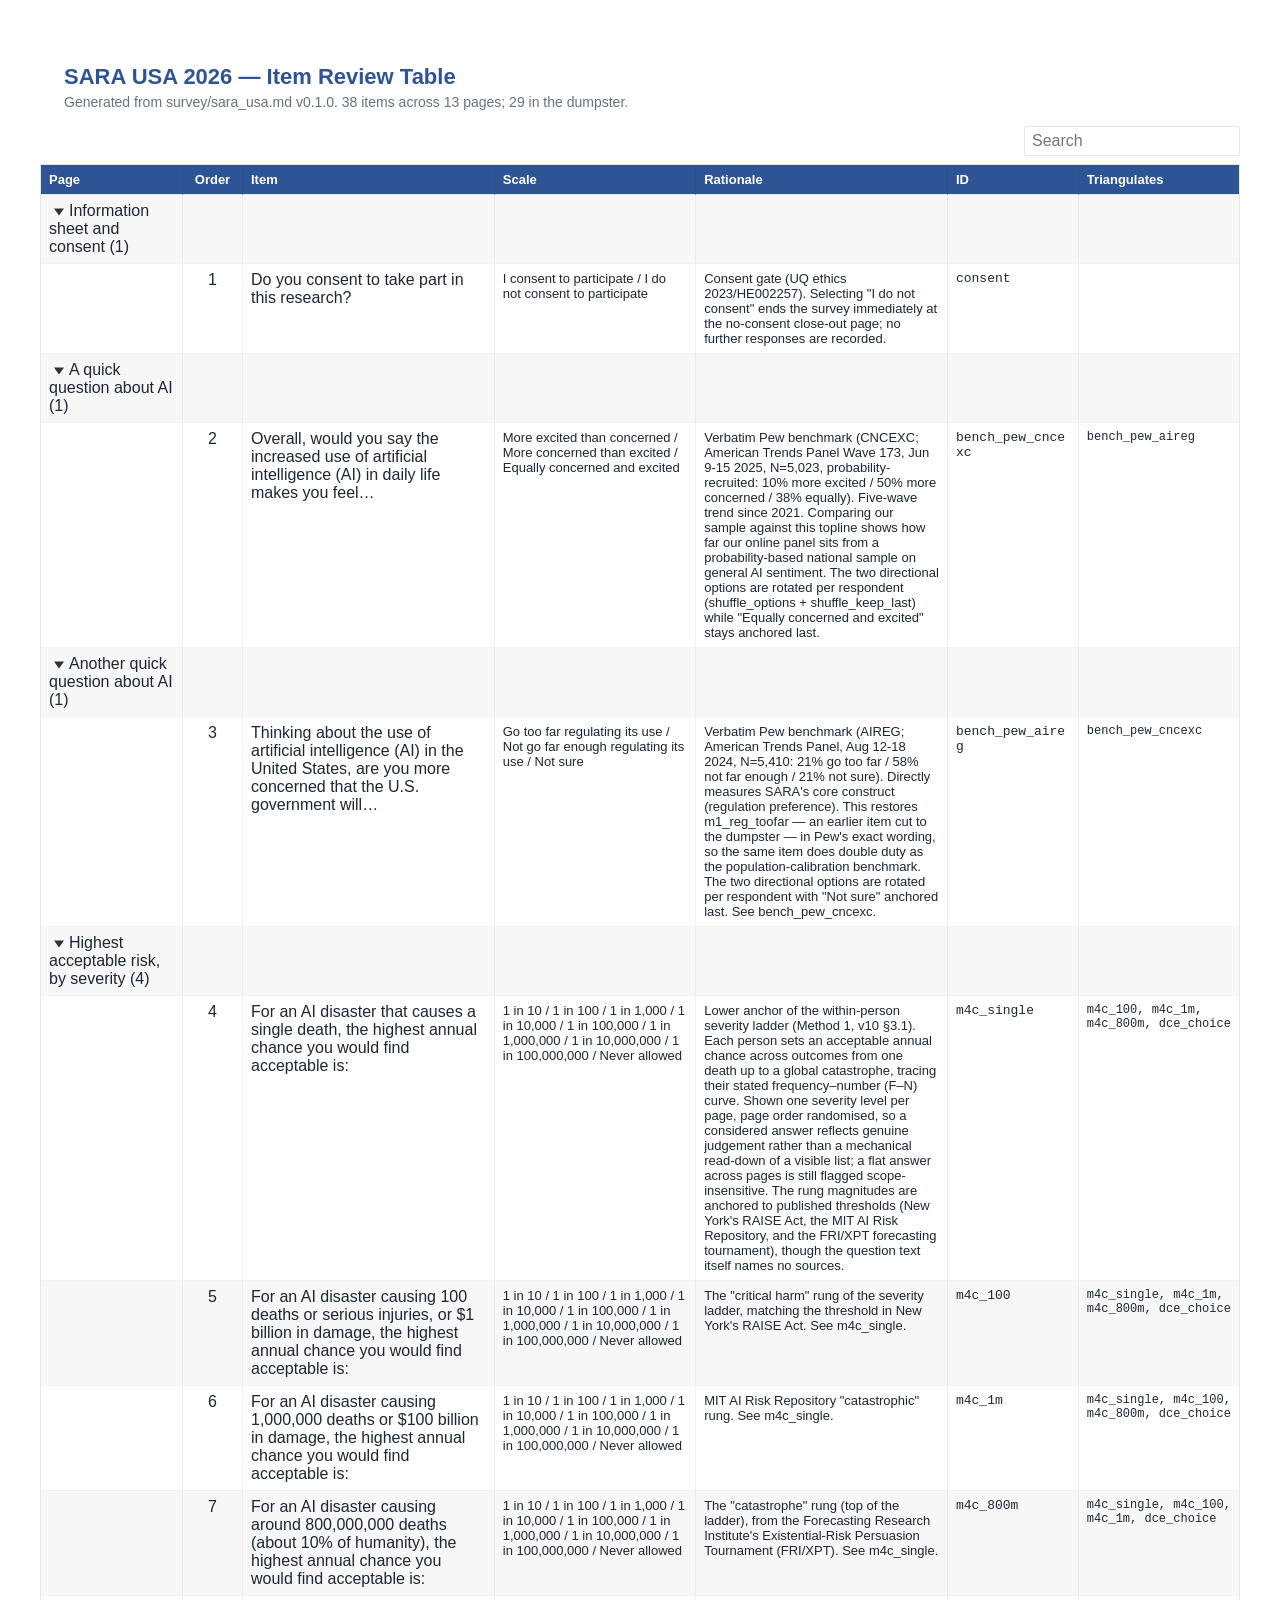
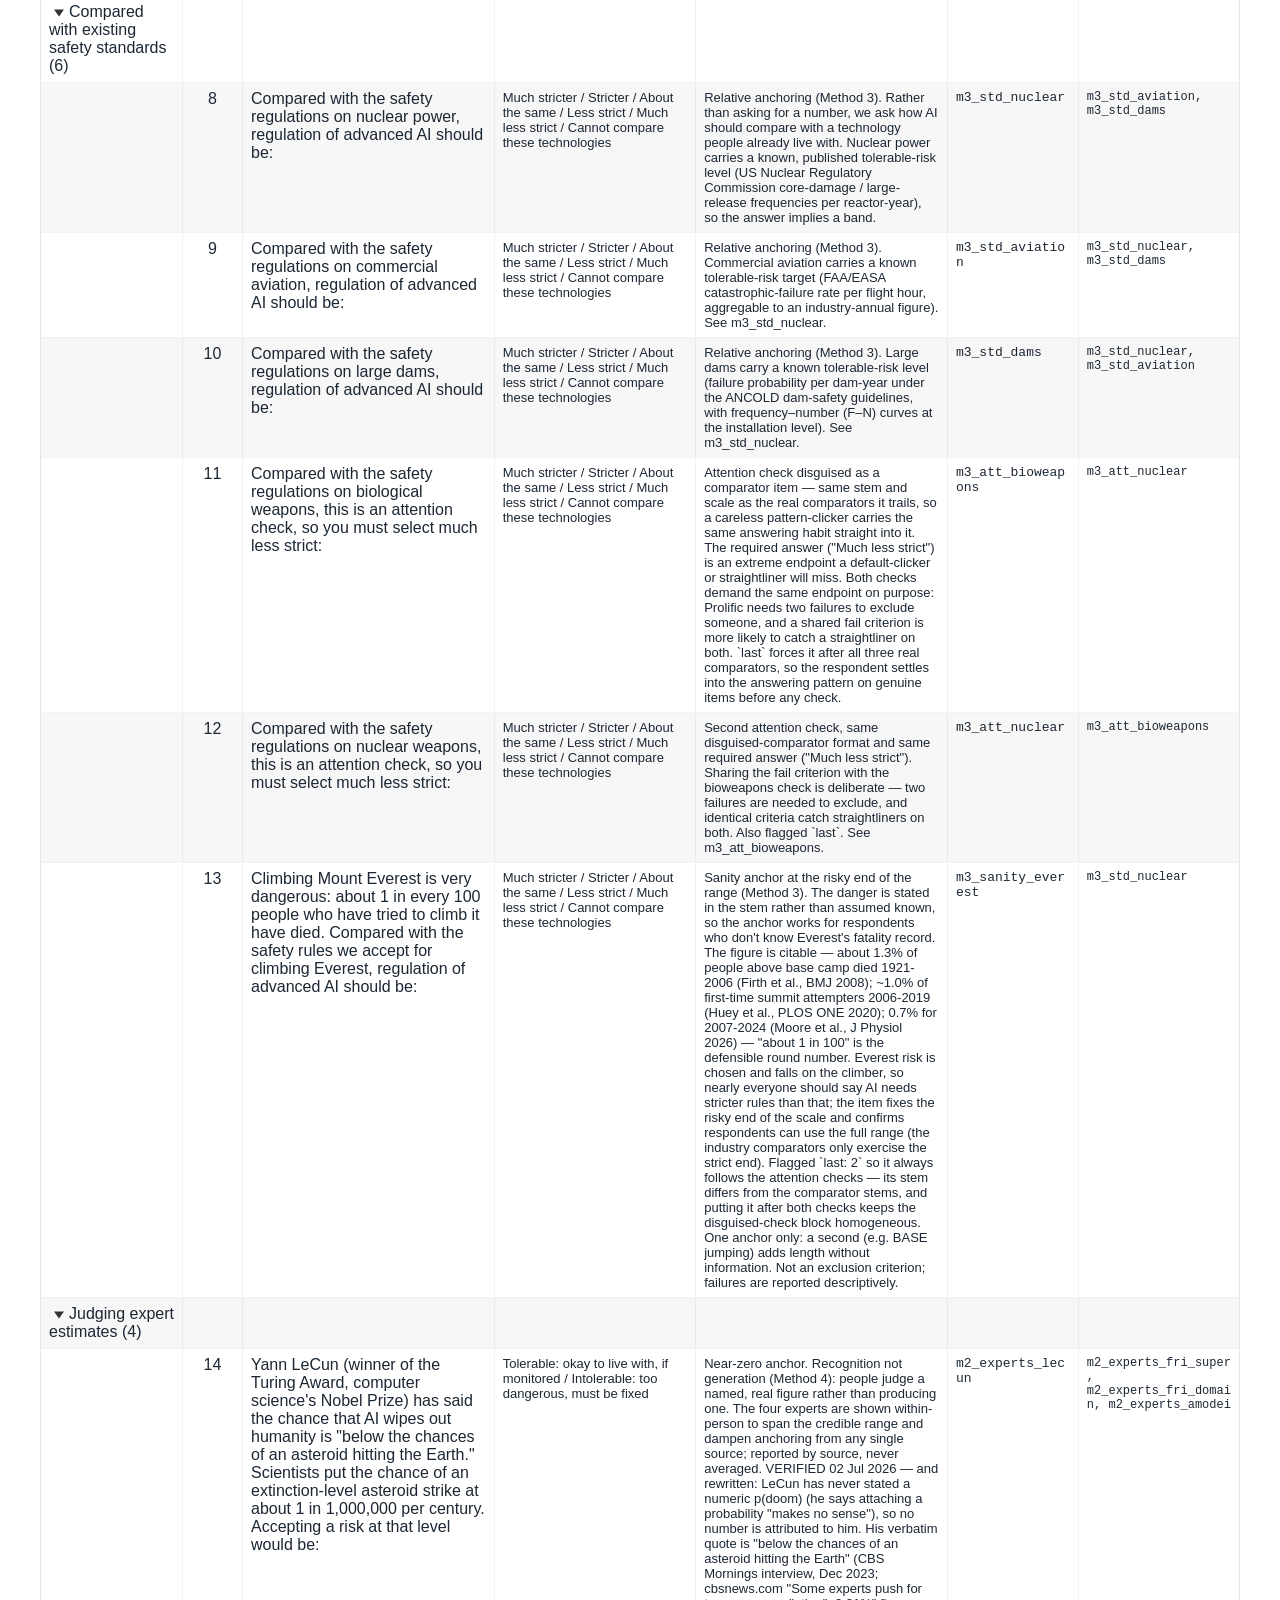
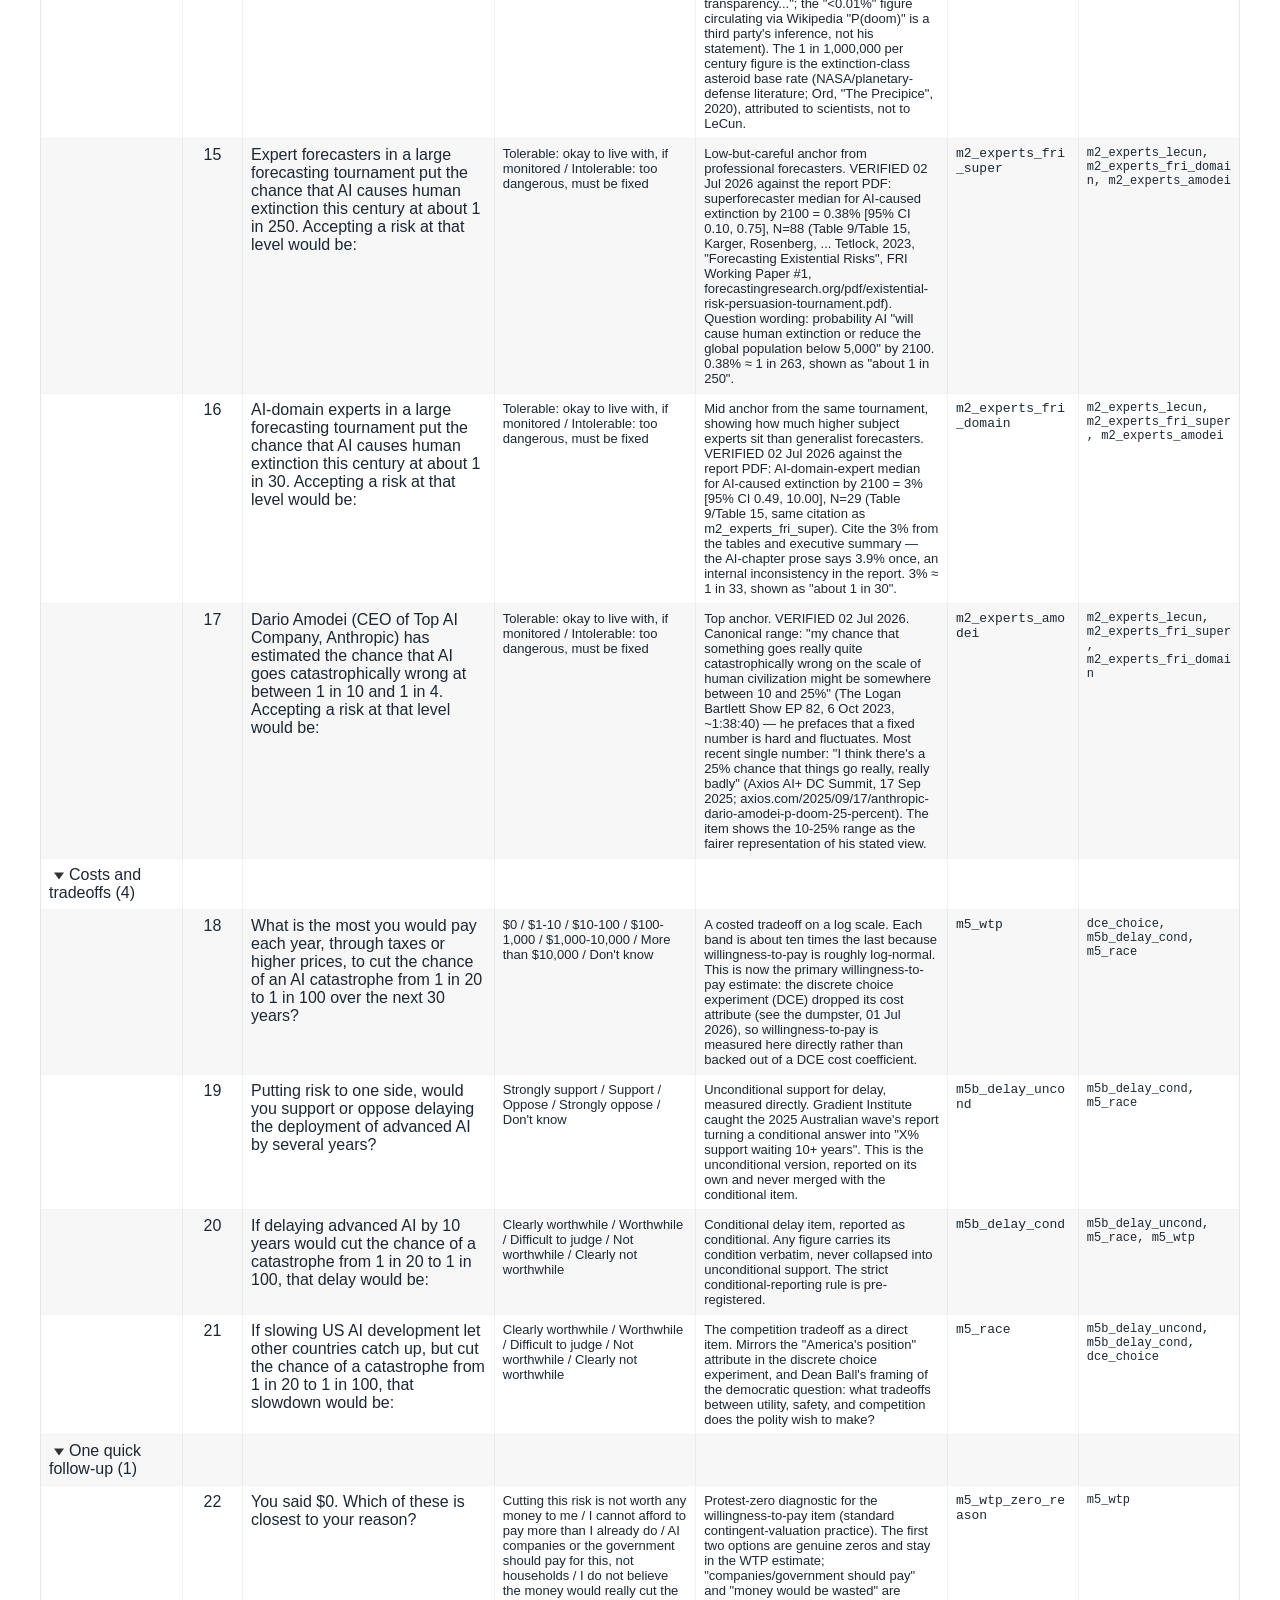
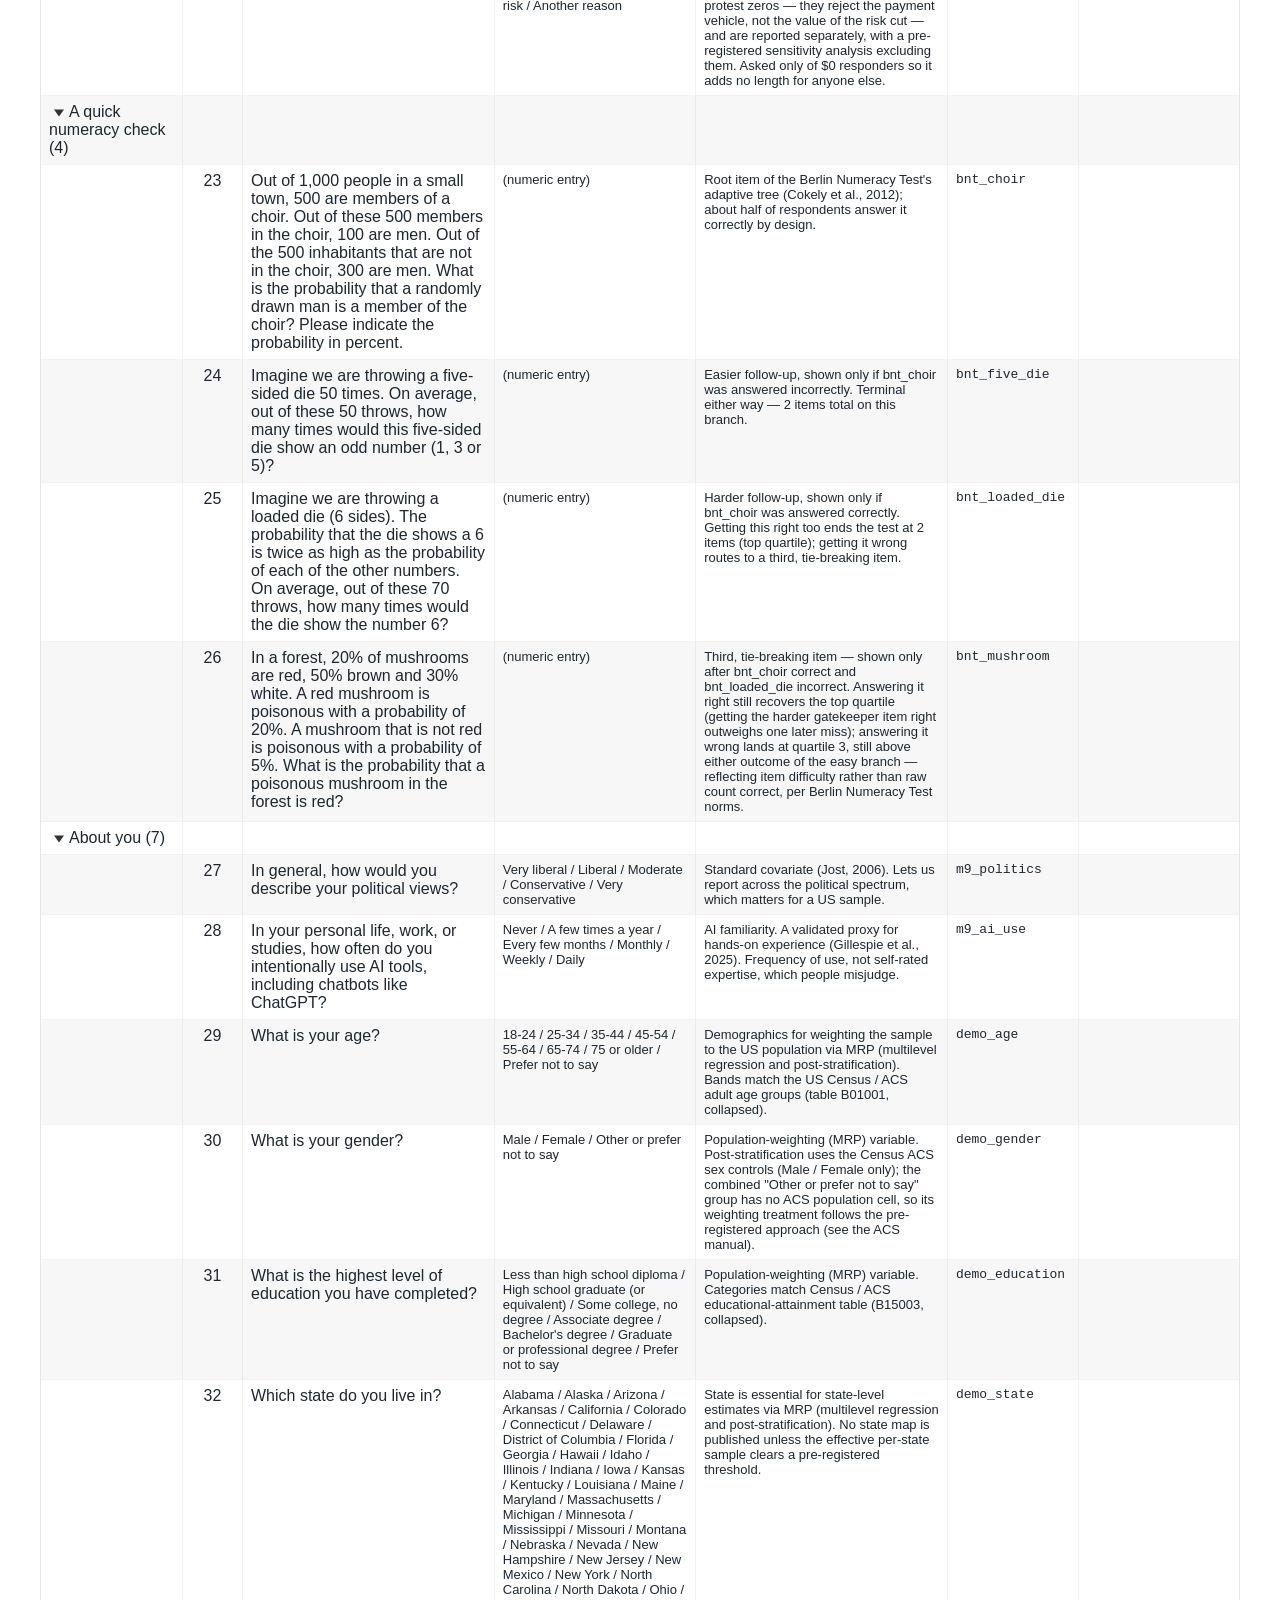
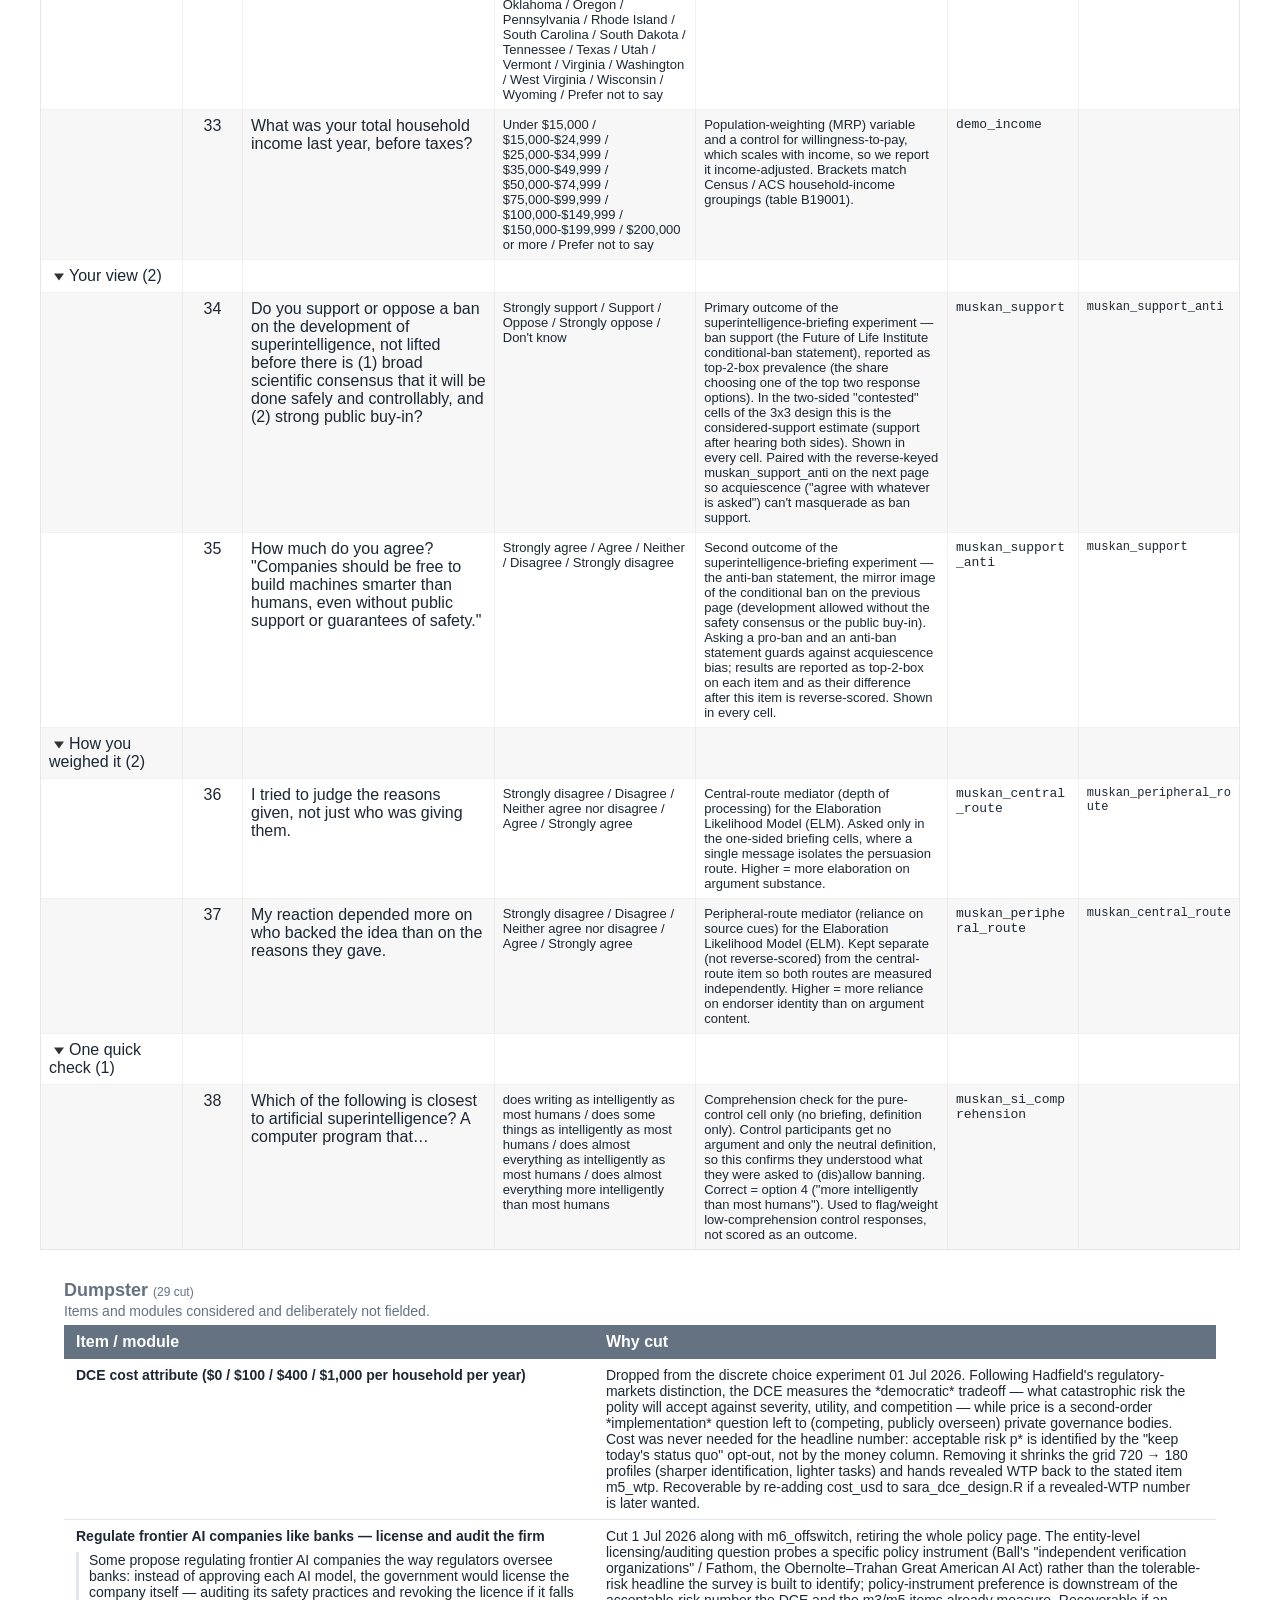
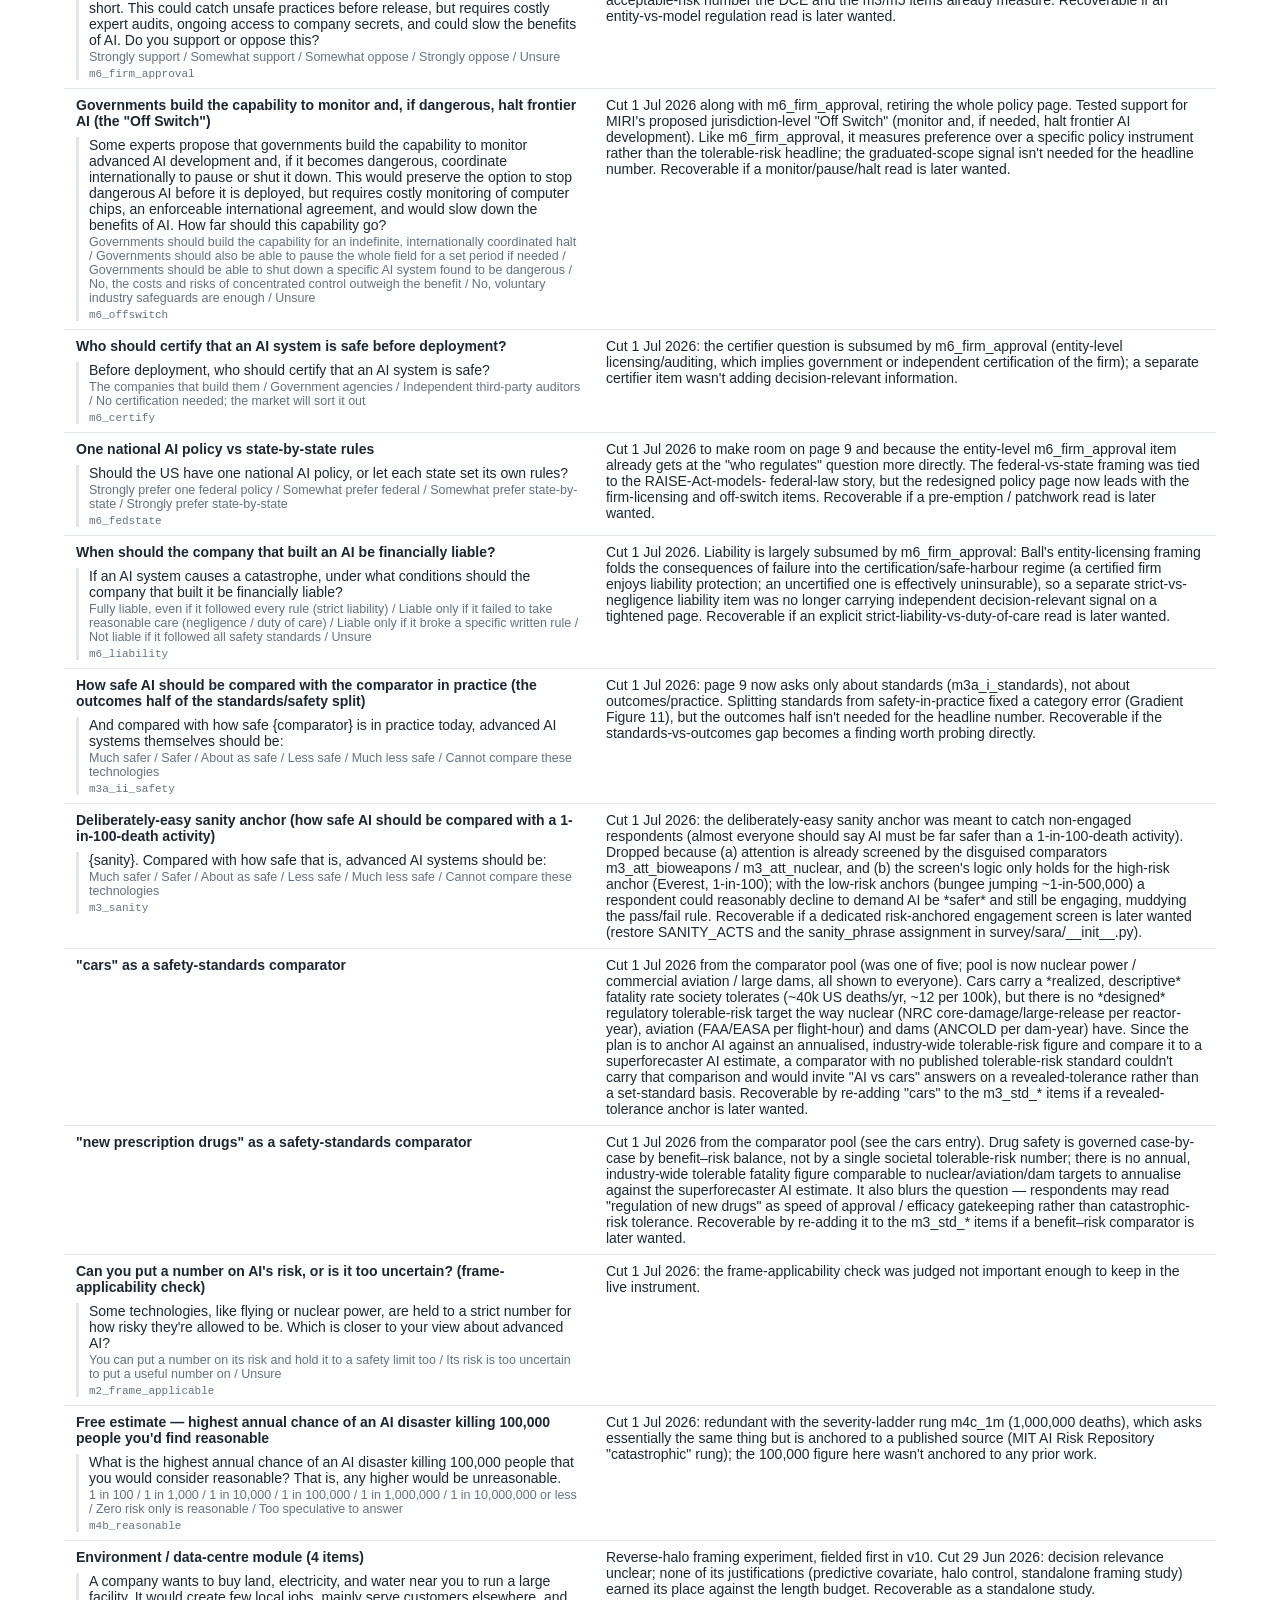
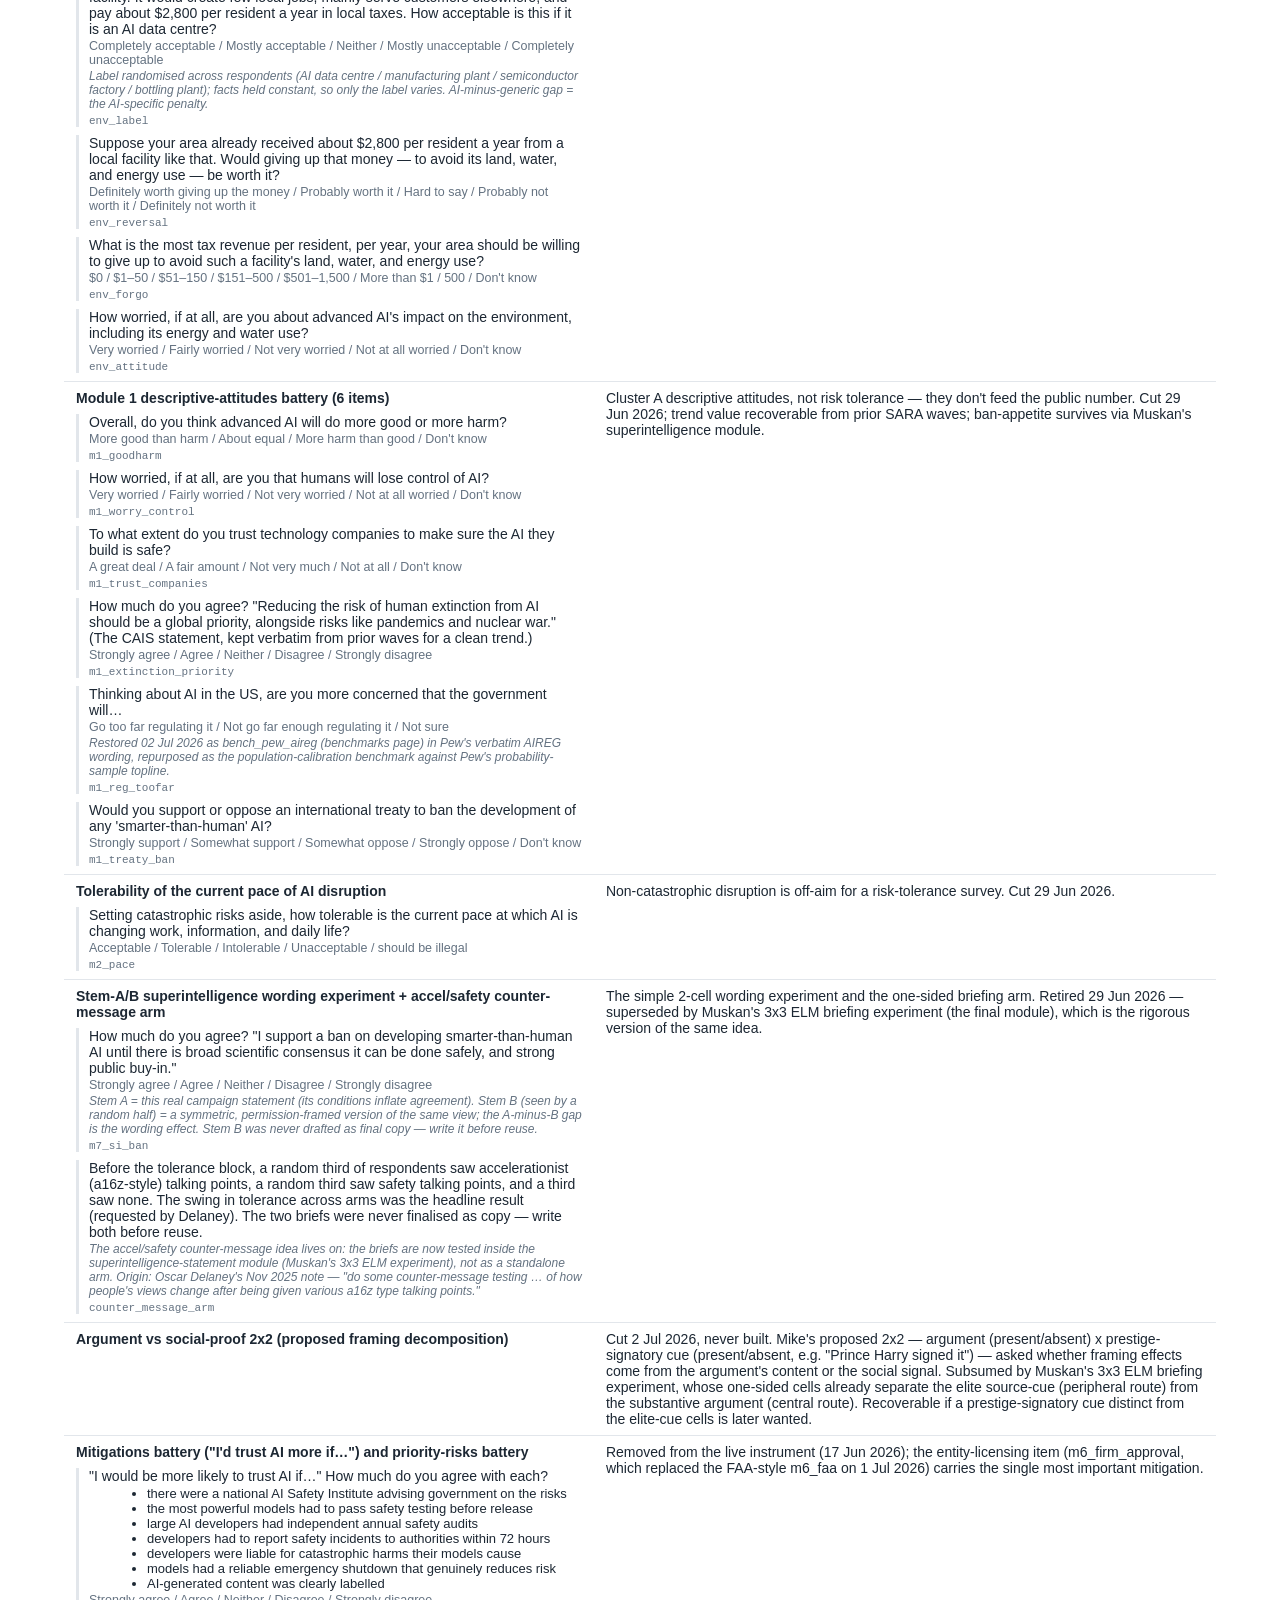
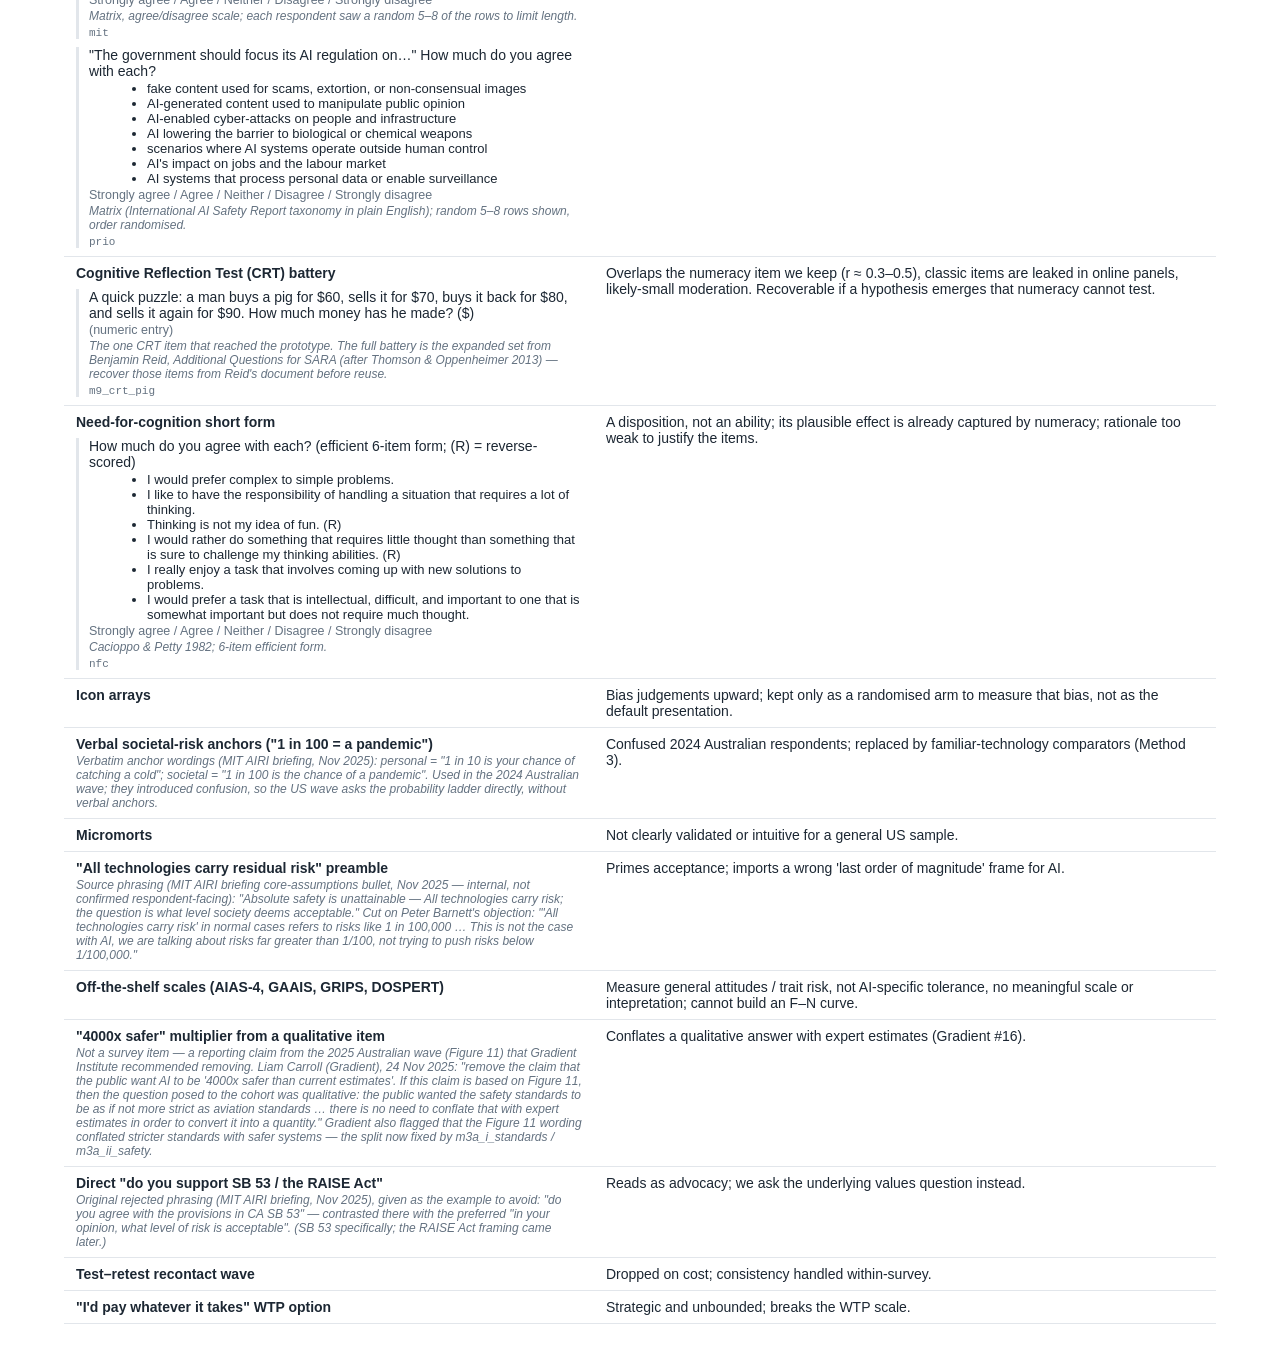
==== commit a8d4ab25: "Review table: show cut items' full text and scales in the dumpster The dumpster panel printed only e" ====
--- a/docs/review.html
+++ b/docs/review.html
@@ -1243,12 +1243,12 @@
 <script>!function(){var e={n:function(t){var r=t&&t.__esModule?function(){return t.default}:function(){return t};return e.d(r,{a:r}),r},d:function(t,r){for(var n in r)e.o(r,n)&&!e.o(t,n)&&Object.defineProperty(t,n,{enumerable:!0,get:r[n]})},o:function(e,t){return Object.prototype.hasOwnProperty.call(e,t)},r:function(e){"undefined"!=typeof Symbol&&Symbol.toStringTag&&Object.defineProperty(e,Symbol.toStringTag,{value:"Module"}),Object.defineProperty(e,"__esModule",{value:!0})}},t={};!function(){"use strict";e.r(t),e.d(t,{downloadDataCSV:function(){return qi},getDataCSV:function(){return Zi},getInstance:function(){return _i},getState:function(){return Li},onStateChange:function(){return rl},setAllFilters:function(){return $i},setData:function(){return tl},setFilter:function(){return Vi},setGroupBy:function(){return Xi},setHiddenColumns:function(){return el},setMeta:function(){return Yi},setSearch:function(){return Ui},toggleAllRowsExpanded:function(){return Ji},toggleGroupBy:function(){return Ki},toggleHideColumn:function(){return Qi}});var r={};e.r(r),e.d(r,{between:function(){return it},equals:function(){return at},exact:function(){return ot},exactText:function(){return Ye},exactTextCase:function(){return Qe},includes:function(){return et},includesAll:function(){return tt},includesSome:function(){return rt},includesValue:function(){return nt},text:function(){return Ze}});var n={};e.r(n),e.d(n,{average:function(){return At},count:function(){return Nt},max:function(){return Et},median:function(){return xt},min:function(){return Pt},minMax:function(){return Ct},sum:function(){return jt},unique:function(){return kt},uniqueCount:function(){return It}});var o={};e.r(o),e.d(o,{alphanumeric:function(){return Gt},basic:function(){return Mt},datetime:function(){return zt},number:function(){return Wt},string:function(){return Tt}});var a=window.React,i=e.n(a),l=window.ReactDOM,u=e.n(l);function c(e,t){(null==t||t>e.length)&&(t=e.length);for(var r=0,n=new Array(t);r<t;r++)n[r]=e[r];return n}function s(e,t){if("string"==typeof t)return t;if(t.name[0]===t.name[0].toUpperCase()&&!e[t.name])throw new Error("Unknown component: "+t.name);var r,n=[e[t.name]||t.name,t.attribs],o=function(e,t){var r="undefined"!=typeof Symbol&&e[Symbol.iterator]||e["@@iterator"];if(!r){if(Array.isArray(e)||(r=function(e,t){if(e){if("string"==typeof e)return c(e,t);var r=Object.prototype.toString.call(e).slice(8,-1);return"Object"===r&&e.constructor&&(r=e.constructor.name),"Map"===r||"Set"===r?Array.from(e):"Arguments"===r||/^(?:Ui|I)nt(?:8|16|32)(?:Clamped)?Array$/.test(r)?c(e,t):void 0}}(e))||t&&e&&"number"==typeof e.length){r&&(e=r);var n=0,o=function(){};return{s:o,n:function(){return n>=e.length?{done:!0}:{done:!1,value:e[n++]}},e:function(e){throw e},f:o}}throw new TypeError("Invalid attempt to iterate non-iterable instance.\nIn order to be iterable, non-array objects must have a [Symbol.iterator]() method.")}var a,i=!0,l=!1;return{s:function(){r=r.call(e)},n:function(){var e=r.next();return i=e.done,e},e:function(e){l=!0,a=e},f:function(){try{i||null==r.return||r.return()}finally{if(l)throw a}}}}(t.children);try{for(o.s();!(r=o.n()).done;){var a=r.value;n.push(s(e,a))}}catch(e){o.e(e)}finally{o.f()}return i().createElement.apply(i(),n)}var f=["style","className"];function d(e){return d="function"==typeof Symbol&&"symbol"==typeof Symbol.iterator?function(e){return typeof e}:function(e){return e&&"function"==typeof Symbol&&e.constructor===Symbol&&e!==Symbol.prototype?"symbol":typeof e},d(e)}function p(e){return function(e){if(Array.isArray(e))return g(e)}(e)||function(e){if("undefined"!=typeof Symbol&&null!=e[Symbol.iterator]||null!=e["@@iterator"])return Array.from(e)}(e)||function(e,t){if(e){if("string"==typeof e)return g(e,t);var r=Object.prototype.toString.call(e).slice(8,-1);return"Object"===r&&e.constructor&&(r=e.constructor.name),"Map"===r||"Set"===r?Array.from(e):"Arguments"===r||/^(?:Ui|I)nt(?:8|16|32)(?:Clamped)?Array$/.test(r)?g(e,t):void 0}}(e)||function(){throw new TypeError("Invalid attempt to spread non-iterable instance.\nIn order to be iterable, non-array objects must have a [Symbol.iterator]() method.")}()}function g(e,t){(null==t||t>e.length)&&(t=e.length);for(var r=0,n=new Array(t);r<t;r++)n[r]=e[r];return n}function y(e,t){var r=Object.keys(e);if(Object.getOwnPropertySymbols){var n=Object.getOwnPropertySymbols(e);t&&(n=n.filter((function(t){return Object.getOwnPropertyDescriptor(e,t).enumerable}))),r.push.apply(r,n)}return r}function m(e){for(var t=1;t<arguments.length;t++){var r=null!=arguments[t]?arguments[t]:{};t%2?y(Object(r),!0).forEach((function(t){h(e,t,r[t])})):Object.getOwnPropertyDescriptors?Object.defineProperties(e,Object.getOwnPropertyDescriptors(r)):y(Object(r)).forEach((function(t){Object.defineProperty(e,t,Object.getOwnPropertyDescriptor(r,t))}))}return e}function h(e,t,r){return t in e?Object.defineProperty(e,t,{value:r,enumerable:!0,configurable:!0,writable:!0}):e[t]=r,e}function b(e,t){if(null==e)return{};var r,n,o=function(e,t){if(null==e)return{};var r,n,o={},a=Object.keys(e);for(n=0;n<a.length;n++)r=a[n],t.indexOf(r)>=0||(o[r]=e[r]);return o}(e,t);if(Object.getOwnPropertySymbols){var a=Object.getOwnPropertySymbols(e);for(n=0;n<a.length;n++)r=a[n],t.indexOf(r)>=0||Object.prototype.propertyIsEnumerable.call(e,r)&&(o[r]=e[r])}return o}var v="Renderer Error ☝️",w={init:"init"},S=function(){return i().createElement(i().Fragment,null," ")},O={Cell:function(e){var t=e.value;return void 0===t?"":t},width:150,minWidth:0,maxWidth:Number.MAX_SAFE_INTEGER};function R(){for(var e=arguments.length,t=new Array(e),r=0;r<e;r++)t[r]=arguments[r];return t.reduce((function(e,t){var r=t.style,n=t.className,o=b(t,f);return e=m(m({},e),o),r&&(e.style=e.style?m(m({},e.style||{}),r||{}):r),n&&(e.className=e.className?e.className+" "+n:n),""===e.className&&delete e.className,e}),{})}function j(e,t,r){return"function"==typeof t?j({},t(e,r)):Array.isArray(t)?R.apply(void 0,[e].concat(p(t))):R(e,t)}var P=function(e){var t=arguments.length>1&&void 0!==arguments[1]?arguments[1]:{};return function(){var r=arguments.length>0&&void 0!==arguments[0]?arguments[0]:{};return[].concat(p(e),[r]).reduce((function(e,n){return j(e,n,m(m({},t),{},{userProps:r}))}),{})}},E=function(e,t){var r=arguments.length>2&&void 0!==arguments[2]?arguments[2]:{};return e.reduce((function(e,t){return t(e,r)}),t)},C=function(e,t){var r=arguments.length>2&&void 0!==arguments[2]?arguments[2]:{};return e.forEach((function(e){e(t,r)}))};function A(e,t,r,n){e.findIndex((function(e){return e.pluginName===r})),t.forEach((function(t){e.findIndex((function(e){return e.pluginName===t}))}))}function x(e,t){return"function"==typeof e?e(t):e}function k(e){var t=i().useRef();return t.current=e,i().useCallback((function(){return t.current}),[])}var I="undefined"!=typeof document?i().useLayoutEffect:i().useEffect;function N(e,t){var r=i().useRef(!1);I((function(){r.current&&e(),r.current=!0}),t)}function B(e,t){var r=arguments.length>2&&void 0!==arguments[2]?arguments[2]:{};return function(n){var o=arguments.length>1&&void 0!==arguments[1]?arguments[1]:{},a="string"==typeof n?t[n]:n;if(void 0===a)throw console.info(t),new Error(v);return F(a,m(m(m({},e),{},{column:t},r),o))}}function F(e,t){return function(e){return"function"==typeof e&&(t=Object.getPrototypeOf(e)).prototype&&t.prototype.isReactComponent;var t}(r=e)||"function"==typeof r||function(e){return"object"===d(e)&&"symbol"===d(e.$$typeof)&&["react.memo","react.forward_ref"].includes(e.$$typeof.description)}(r)?i().createElement(e,t):e;var r}function D(e,t){var r=Object.keys(e);if(Object.getOwnPropertySymbols){var n=Object.getOwnPropertySymbols(e);t&&(n=n.filter((function(t){return Object.getOwnPropertyDescriptor(e,t).enumerable}))),r.push.apply(r,n)}return r}function G(e){for(var t=1;t<arguments.length;t++){var r=null!=arguments[t]?arguments[t]:{};t%2?D(Object(r),!0).forEach((function(t){z(e,t,r[t])})):Object.getOwnPropertyDescriptors?Object.defineProperties(e,Object.getOwnPropertyDescriptors(r)):D(Object(r)).forEach((function(t){Object.defineProperty(e,t,Object.getOwnPropertyDescriptor(r,t))}))}return e}function z(e,t,r){return t in e?Object.defineProperty(e,t,{value:r,enumerable:!0,configurable:!0,writable:!0}):e[t]=r,e}function M(e,t){var r=arguments.length>2&&void 0!==arguments[2]?arguments[2]:0;return e.map((function(e){return W(e=G(G({},e),{},{parent:t,depth:r})),e.columns&&(e.columns=M(e.columns,e,r+1)),e}))}function T(e){return t="columns",r=[],function e(n){n.forEach((function(n){n[t]?e(n[t]):r.push(n)}))}(e),r;var t,r}function W(e){var t=e.id,r=e.accessor,n=e.Header;if("string"==typeof r){t=t||r;var o=r.split(".");r=function(e){return function(e,t,r){if(!t)return e;var n,o="function"==typeof t?t:JSON.stringify(t),a=L.get(o)||function(){var e=function(e){return Y(e).map((function(e){return String(e).replace(".","_")})).join(".").replace(q,".").replace(Z,"").split(".")}(t);return L.set(o,e),e}();try{n=a.reduce((function(e,t){return e[t]}),e)}catch(e){}return void 0!==n?n:void 0}(e,o)}}if(!t&&"string"==typeof n&&n&&(t=n),!t&&e.columns)throw console.error(e),new Error('A column ID (or unique "Header" value) is required!');if(!t)throw console.error(e),new Error("A column ID (or string accessor) is required!");return Object.assign(e,{id:t,accessor:r}),e}function H(e,t){if(!t)throw new Error;return Object.assign(e,G(G(G({Header:S,Footer:S},O),t),e)),Object.assign(e,{originalWidth:e.width}),e}function _(e,t){for(var r=arguments.length>2&&void 0!==arguments[2]?arguments[2]:function(){return{}},n=[],o=e,a=0,i=function(){return a++},l=function(){var e={headers:[]},a=[],l=o.some((function(e){return e.parent}));o.forEach((function(n){var o,u=[].concat(a).reverse()[0];l&&(o=n.parent?G(G({},n.parent),{},{originalId:n.parent.id,id:"".concat(n.parent.id,"_").concat(i()),headers:[n]},r(n)):H(G({originalId:"".concat(n.id,"_placeholder"),id:"".concat(n.id,"_placeholder_").concat(i()),placeholderOf:n,headers:[n]},r(n)),t),u&&u.originalId===o.originalId?u.headers.push(n):a.push(o)),e.headers.push(n)})),n.push(e),o=a};o.length;)l();return n.reverse()}var L=new Map;function V(){for(var e=arguments.length,t=new Array(e),r=0;r<e;r++)t[r]=arguments[r];for(var n=0;n<t.length;n+=1)if(void 0!==t[n])return t[n]}function $(e){if("function"==typeof e)return e}function U(e,t){var r=t.manualExpandedKey,n=t.expanded,o=t.expandSubRows,a=void 0===o||o,i=[],l=function e(t){var o=!(arguments.length>1&&void 0!==arguments[1])||arguments[1];t.isExpanded=t.original&&t.original[r]||n[t.id],t.canExpand=t.subRows&&!!t.subRows.length,o&&i.push(t),t.subRows&&t.subRows.length&&t.isExpanded&&t.subRows.forEach((function(t){return e(t,a)}))};return e.forEach((function(e){return l(e)})),i}function K(e,t,r){return $(e)||t[e]||r[e]||r.text}function X(e,t,r){return e?e(t,r):void 0===t}function J(){throw new Error("React-Table: You have not called prepareRow(row) one or more rows you are attempting to render.")}var q=/\[/g,Z=/\]/g;function Y(e){var t=arguments.length>1&&void 0!==arguments[1]?arguments[1]:[];if(Array.isArray(e))for(var r=0;r<e.length;r+=1)Y(e[r],t);else t.push(e);return t}function Q(e,t){var r=Object.keys(e);if(Object.getOwnPropertySymbols){var n=Object.getOwnPropertySymbols(e);t&&(n=n.filter((function(t){return Object.getOwnPropertyDescriptor(e,t).enumerable}))),r.push.apply(r,n)}return r}function ee(e){for(var t=1;t<arguments.length;t++){var r=null!=arguments[t]?arguments[t]:{};t%2?Q(Object(r),!0).forEach((function(t){te(e,t,r[t])})):Object.getOwnPropertyDescriptors?Object.defineProperties(e,Object.getOwnPropertyDescriptors(r)):Q(Object(r)).forEach((function(t){Object.defineProperty(e,t,Object.getOwnPropertyDescriptor(r,t))}))}return e}function te(e,t,r){return t in e?Object.defineProperty(e,t,{value:r,enumerable:!0,configurable:!0,writable:!0}):e[t]=r,e}var re=function(e){return ee({role:"table"},e)},ne=function(e){return ee({role:"rowgroup"},e)},oe=function(e,t){var r=t.column;return ee({key:"header_".concat(r.id),colSpan:r.totalVisibleHeaderCount,role:"columnheader"},e)},ae=function(e,t){var r=t.column;return ee({key:"footer_".concat(r.id),colSpan:r.totalVisibleHeaderCount},e)},ie=function(e,t){var r=t.index;return ee({key:"headerGroup_".concat(r),role:"row"},e)},le=function(e,t){var r=t.index;return ee({key:"footerGroup_".concat(r)},e)},ue=function(e,t){var r=t.row;return ee({key:"row_".concat(r.id),role:"row"},e)},ce=function(e,t){var r=t.cell;return ee({key:"cell_".concat(r.row.id,"_").concat(r.column.id),role:"cell"},e)};function se(){return{useOptions:[],stateReducers:[],useControlledState:[],columns:[],columnsDeps:[],allColumns:[],allColumnsDeps:[],accessValue:[],materializedColumns:[],materializedColumnsDeps:[],useInstanceAfterData:[],visibleColumns:[],visibleColumnsDeps:[],headerGroups:[],headerGroupsDeps:[],useInstanceBeforeDimensions:[],useInstance:[],prepareRow:[],getTableProps:[re],getTableBodyProps:[ne],getHeaderGroupProps:[ie],getFooterGroupProps:[le],getHeaderProps:[oe],getFooterProps:[ae],getRowProps:[ue],getCellProps:[ce],useFinalInstance:[]}}function fe(e,t){var r=Object.keys(e);if(Object.getOwnPropertySymbols){var n=Object.getOwnPropertySymbols(e);t&&(n=n.filter((function(t){return Object.getOwnPropertyDescriptor(e,t).enumerable}))),r.push.apply(r,n)}return r}function de(e){for(var t=1;t<arguments.length;t++){var r=null!=arguments[t]?arguments[t]:{};t%2?fe(Object(r),!0).forEach((function(t){pe(e,t,r[t])})):Object.getOwnPropertyDescriptors?Object.defineProperties(e,Object.getOwnPropertyDescriptors(r)):fe(Object(r)).forEach((function(t){Object.defineProperty(e,t,Object.getOwnPropertyDescriptor(r,t))}))}return e}function pe(e,t,r){return t in e?Object.defineProperty(e,t,{value:r,enumerable:!0,configurable:!0,writable:!0}):e[t]=r,e}function ge(e){return function(e){if(Array.isArray(e))return ye(e)}(e)||function(e){if("undefined"!=typeof Symbol&&null!=e[Symbol.iterator]||null!=e["@@iterator"])return Array.from(e)}(e)||function(e,t){if(e){if("string"==typeof e)return ye(e,t);var r=Object.prototype.toString.call(e).slice(8,-1);return"Object"===r&&e.constructor&&(r=e.constructor.name),"Map"===r||"Set"===r?Array.from(e):"Arguments"===r||/^(?:Ui|I)nt(?:8|16|32)(?:Clamped)?Array$/.test(r)?ye(e,t):void 0}}(e)||function(){throw new TypeError("Invalid attempt to spread non-iterable instance.\nIn order to be iterable, non-array objects must have a [Symbol.iterator]() method.")}()}function ye(e,t){(null==t||t>e.length)&&(t=e.length);for(var r=0,n=new Array(t);r<t;r++)n[r]=e[r];return n}w.resetHiddenColumns="resetHiddenColumns",w.toggleHideColumn="toggleHideColumn",w.setHiddenColumns="setHiddenColumns",w.toggleHideAllColumns="toggleHideAllColumns";var me=function(e){e.getToggleHiddenProps=[he],e.getToggleHideAllColumnsProps=[be],e.stateReducers.push(ve),e.useInstanceBeforeDimensions.push(we),e.headerGroupsDeps.push((function(e,t){var r=t.instance;return[].concat(ge(e),[r.state.hiddenColumns])})),e.useInstance.push(Se)};me.pluginName="useColumnVisibility";var he=function(e,t){var r=t.column;return[e,{onChange:function(e){r.toggleHidden(!e.target.checked)},style:{cursor:"pointer"},checked:r.isVisible,title:"Toggle Column Visible"}]},be=function(e,t){var r=t.instance;return[e,{onChange:function(e){r.toggleHideAllColumns(!e.target.checked)},style:{cursor:"pointer"},checked:!r.allColumnsHidden&&!r.state.hiddenColumns.length,title:"Toggle All Columns Hidden",indeterminate:!r.allColumnsHidden&&r.state.hiddenColumns.length}]};function ve(e,t,r,n){if(t.type===w.init)return de({hiddenColumns:[]},e);if(t.type===w.resetHiddenColumns)return de(de({},e),{},{hiddenColumns:n.initialState.hiddenColumns||[]});if(t.type===w.toggleHideColumn){var o=(void 0!==t.value?t.value:!e.hiddenColumns.includes(t.columnId))?[].concat(ge(e.hiddenColumns),[t.columnId]):e.hiddenColumns.filter((function(e){return e!==t.columnId}));return de(de({},e),{},{hiddenColumns:o})}if(t.type===w.setHiddenColumns)return de(de({},e),{},{hiddenColumns:x(t.value,e.hiddenColumns)});if(t.type===w.toggleHideAllColumns){var a=void 0!==t.value?t.value:!e.hiddenColumns.length;return de(de({},e),{},{hiddenColumns:a?n.allColumns.map((function(e){return e.id})):[]})}}function we(e){var t=e.headers,r=e.state.hiddenColumns;i().useRef(!1).current;var n=function e(t,n){t.isVisible=n&&!r.includes(t.id);var o=0;return t.headers&&t.headers.length?t.headers.forEach((function(r){return o+=e(r,t.isVisible)})):o=t.isVisible?1:0,t.totalVisibleHeaderCount=o,o},o=0;t.forEach((function(e){return o+=n(e,!0)}))}function Se(e){var t=e.columns,r=e.flatHeaders,n=e.dispatch,o=e.allColumns,a=e.getHooks,l=e.state.hiddenColumns,u=e.autoResetHiddenColumns,c=void 0===u||u,s=k(e),f=o.length===l.length,d=i().useCallback((function(e,t){return n({type:w.toggleHideColumn,columnId:e,value:t})}),[n]),p=i().useCallback((function(e){return n({type:w.setHiddenColumns,value:e})}),[n]),g=i().useCallback((function(e){return n({type:w.toggleHideAllColumns,value:e})}),[n]),y=P(a().getToggleHideAllColumnsProps,{instance:s()});r.forEach((function(e){e.toggleHidden=function(t){n({type:w.toggleHideColumn,columnId:e.id,value:t})},e.getToggleHiddenProps=P(a().getToggleHiddenProps,{instance:s(),column:e})}));var m=k(c);N((function(){m()&&n({type:w.resetHiddenColumns})}),[n,t]),Object.assign(e,{allColumnsHidden:f,toggleHideColumn:d,setHiddenColumns:p,toggleHideAllColumns:g,getToggleHideAllColumnsProps:y})}var Oe=["initialState","defaultColumn","getSubRows","getRowId","stateReducer","useControlledState"];function Re(e,t){return function(e){if(Array.isArray(e))return e}(e)||function(e,t){var r=null==e?null:"undefined"!=typeof Symbol&&e[Symbol.iterator]||e["@@iterator"];if(null!=r){var n,o,a=[],i=!0,l=!1;try{for(r=r.call(e);!(i=(n=r.next()).done)&&(a.push(n.value),!t||a.length!==t);i=!0);}catch(e){l=!0,o=e}finally{try{i||null==r.return||r.return()}finally{if(l)throw o}}return a}}(e,t)||Pe(e,t)||function(){throw new TypeError("Invalid attempt to destructure non-iterable instance.\nIn order to be iterable, non-array objects must have a [Symbol.iterator]() method.")}()}function je(e){return function(e){if(Array.isArray(e))return Ee(e)}(e)||function(e){if("undefined"!=typeof Symbol&&null!=e[Symbol.iterator]||null!=e["@@iterator"])return Array.from(e)}(e)||Pe(e)||function(){throw new TypeError("Invalid attempt to spread non-iterable instance.\nIn order to be iterable, non-array objects must have a [Symbol.iterator]() method.")}()}function Pe(e,t){if(e){if("string"==typeof e)return Ee(e,t);var r=Object.prototype.toString.call(e).slice(8,-1);return"Object"===r&&e.constructor&&(r=e.constructor.name),"Map"===r||"Set"===r?Array.from(e):"Arguments"===r||/^(?:Ui|I)nt(?:8|16|32)(?:Clamped)?Array$/.test(r)?Ee(e,t):void 0}}function Ee(e,t){(null==t||t>e.length)&&(t=e.length);for(var r=0,n=new Array(t);r<t;r++)n[r]=e[r];return n}function Ce(e,t){var r=Object.keys(e);if(Object.getOwnPropertySymbols){var n=Object.getOwnPropertySymbols(e);t&&(n=n.filter((function(t){return Object.getOwnPropertyDescriptor(e,t).enumerable}))),r.push.apply(r,n)}return r}function Ae(e){for(var t=1;t<arguments.length;t++){var r=null!=arguments[t]?arguments[t]:{};t%2?Ce(Object(r),!0).forEach((function(t){xe(e,t,r[t])})):Object.getOwnPropertyDescriptors?Object.defineProperties(e,Object.getOwnPropertyDescriptors(r)):Ce(Object(r)).forEach((function(t){Object.defineProperty(e,t,Object.getOwnPropertyDescriptor(r,t))}))}return e}function xe(e,t,r){return t in e?Object.defineProperty(e,t,{value:r,enumerable:!0,configurable:!0,writable:!0}):e[t]=r,e}var ke={},Ie={},Ne=function(e,t,r){return e},Be=function(e,t){return e.subRows||[]},Fe=function(e,t,r){return"".concat(r?[r.id,t].join("."):t)},De=function(e){return e};function Ge(e){var t=e.initialState,r=void 0===t?ke:t,n=e.defaultColumn,o=void 0===n?Ie:n,a=e.getSubRows,i=void 0===a?Be:a,l=e.getRowId,u=void 0===l?Fe:l,c=e.stateReducer,s=void 0===c?Ne:c,f=e.useControlledState,d=void 0===f?De:f;return Ae(Ae({},function(e,t){if(null==e)return{};var r,n,o=function(e,t){if(null==e)return{};var r,n,o={},a=Object.keys(e);for(n=0;n<a.length;n++)r=a[n],t.indexOf(r)>=0||(o[r]=e[r]);return o}(e,t);if(Object.getOwnPropertySymbols){var a=Object.getOwnPropertySymbols(e);for(n=0;n<a.length;n++)r=a[n],t.indexOf(r)>=0||Object.prototype.propertyIsEnumerable.call(e,r)&&(o[r]=e[r])}return o}(e,Oe)),{},{initialState:r,defaultColumn:o,getSubRows:i,getRowId:u,stateReducer:s,useControlledState:d})}function ze(e){var t=arguments.length>1&&void 0!==arguments[1]?arguments[1]:0,r=0,n=0,o=0,a=0;return e.forEach((function(e){var i=e.headers;if(e.totalLeft=t,i&&i.length){var l=Re(ze(i,t),4),u=l[0],c=l[1],s=l[2],f=l[3];e.totalMinWidth=u,e.totalWidth=c,e.totalMaxWidth=s,e.totalFlexWidth=f}else e.totalMinWidth=e.minWidth,e.totalWidth=Math.min(Math.max(e.minWidth,e.width),e.maxWidth),e.totalMaxWidth=e.maxWidth,e.totalFlexWidth=e.canResize?e.totalWidth:0;e.isVisible&&(t+=e.totalWidth,r+=e.totalMinWidth,n+=e.totalWidth,o+=e.totalMaxWidth,a+=e.totalFlexWidth)})),[r,n,o,a]}function Me(e){var t=e.data,r=e.rows,n=e.flatRows,o=e.rowsById,a=e.column,i=e.getRowId,l=e.getSubRows,u=e.accessValueHooks,c=e.getInstance,s=function e(r,s){var f=arguments.length>2&&void 0!==arguments[2]?arguments[2]:0,d=arguments.length>3?arguments[3]:void 0,p=arguments.length>4?arguments[4]:void 0,g=r,y=i(r,s,d),m=o[y];if(m)m.subRows&&m.originalSubRows.forEach((function(t,r){return e(t,r,f+1,m)}));else if((m={id:y,original:g,index:s,depth:f,cells:[{}]}).cells.map=J,m.cells.filter=J,m.cells.forEach=J,m.cells[0].getCellProps=J,m.values={},p.push(m),n.push(m),o[y]=m,m.originalSubRows=l(r,s),m.originalSubRows){var h=[];m.originalSubRows.forEach((function(t,r){return e(t,r,f+1,m,h)})),m.subRows=h}a.accessor&&(m.values[a.id]=a.accessor(r,s,m,p,t)),m.values[a.id]=E(u,m.values[a.id],{row:m,column:a,instance:c()},!0)};t.forEach((function(e,t){return s(e,t,0,void 0,r)}))}function Te(e){return Te="function"==typeof Symbol&&"symbol"==typeof Symbol.iterator?function(e){return typeof e}:function(e){return e&&"function"==typeof Symbol&&e.constructor===Symbol&&e!==Symbol.prototype?"symbol":typeof e},Te(e)}function We(e){var t=function(e,t){if("object"!==Te(e)||null===e)return e;var r=e[Symbol.toPrimitive];if(void 0!==r){var n=r.call(e,t);if("object"!==Te(n))return n;throw new TypeError("@@toPrimitive must return a primitive value.")}return String(e)}(e,"string");return"symbol"===Te(t)?t:String(t)}function He(e,t){var r=Object.keys(e);if(Object.getOwnPropertySymbols){var n=Object.getOwnPropertySymbols(e);t&&(n=n.filter((function(t){return Object.getOwnPropertyDescriptor(e,t).enumerable}))),r.push.apply(r,n)}return r}function _e(e){for(var t=1;t<arguments.length;t++){var r=null!=arguments[t]?arguments[t]:{};t%2?He(Object(r),!0).forEach((function(t){Le(e,t,r[t])})):Object.getOwnPropertyDescriptors?Object.defineProperties(e,Object.getOwnPropertyDescriptors(r)):He(Object(r)).forEach((function(t){Object.defineProperty(e,t,Object.getOwnPropertyDescriptor(r,t))}))}return e}function Le(e,t,r){return t in e?Object.defineProperty(e,t,{value:r,enumerable:!0,configurable:!0,writable:!0}):e[t]=r,e}w.resetExpanded="resetExpanded",w.toggleRowExpanded="toggleRowExpanded",w.toggleAllRowsExpanded="toggleAllRowsExpanded";var Ve=function(e){e.getToggleAllRowsExpandedProps=[$e],e.getToggleRowExpandedProps=[Ue],e.stateReducers.push(Ke),e.useInstance.push(Xe),e.prepareRow.push(Je)};Ve.pluginName="useExpanded";var $e=function(e,t){var r=t.instance;return[e,{onClick:function(e){r.toggleAllRowsExpanded()},style:{cursor:"pointer"},title:"Toggle All Rows Expanded"}]},Ue=function(e,t){var r=t.row;return[e,{onClick:function(){r.toggleRowExpanded()},style:{cursor:"pointer"},title:"Toggle Row Expanded"}]};function Ke(e,t,r,n){if(t.type===w.init)return _e({expanded:{}},e);if(t.type===w.resetExpanded)return _e(_e({},e),{},{expanded:n.initialState.expanded||{}});if(t.type===w.toggleAllRowsExpanded){var o=t.value,a=n.rowsById,i=Object.keys(a).length===Object.keys(e.expanded).length;if(void 0!==o?o:!i){var l={};return Object.keys(a).forEach((function(e){l[e]=!0})),_e(_e({},e),{},{expanded:l})}return _e(_e({},e),{},{expanded:{}})}if(t.type===w.toggleRowExpanded){var u=t.id,c=t.value,s=e.expanded[u],f=void 0!==c?c:!s;if(!s&&f)return _e(_e({},e),{},{expanded:_e(_e({},e.expanded),{},Le({},u,!0))});if(s&&!f){var d=e.expanded,p=(d[u],function(e,t){if(null==e)return{};var r,n,o=function(e,t){if(null==e)return{};var r,n,o={},a=Object.keys(e);for(n=0;n<a.length;n++)r=a[n],t.indexOf(r)>=0||(o[r]=e[r]);return o}(e,t);if(Object.getOwnPropertySymbols){var a=Object.getOwnPropertySymbols(e);for(n=0;n<a.length;n++)r=a[n],t.indexOf(r)>=0||Object.prototype.propertyIsEnumerable.call(e,r)&&(o[r]=e[r])}return o}(d,[u].map(We)));return _e(_e({},e),{},{expanded:p})}return e}}function Xe(e){var t=e.data,r=e.rows,n=e.rowsById,o=e.manualExpandedKey,a=void 0===o?"expanded":o,l=e.paginateExpandedRows,u=void 0===l||l,c=e.expandSubRows,s=void 0===c||c,f=e.autoResetExpanded,d=void 0===f||f,p=e.getHooks,g=e.plugins,y=e.state.expanded,m=e.dispatch;A(g,["useSortBy","useGroupBy","usePivotColumns","useGlobalFilter"],"useExpanded");var h=k(d),b=Boolean(Object.keys(n).length&&Object.keys(y).length);b&&Object.keys(n).some((function(e){return!y[e]}))&&(b=!1),N((function(){h()&&m({type:w.resetExpanded})}),[m,t]);var v=i().useCallback((function(e,t){m({type:w.toggleRowExpanded,id:e,value:t})}),[m]),S=i().useCallback((function(e){return m({type:w.toggleAllRowsExpanded,value:e})}),[m]),O=i().useMemo((function(){return u?U(r,{manualExpandedKey:a,expanded:y,expandSubRows:s}):r}),[u,r,a,y,s]),R=i().useMemo((function(){return function(e){var t=0;return Object.keys(e).forEach((function(e){var r=e.split(".");t=Math.max(t,r.length)})),t}(y)}),[y]),j=k(e),E=P(p().getToggleAllRowsExpandedProps,{instance:j()});Object.assign(e,{preExpandedRows:r,expandedRows:O,rows:O,expandedDepth:R,isAllRowsExpanded:b,toggleRowExpanded:v,toggleAllRowsExpanded:S,getToggleAllRowsExpandedProps:E})}function Je(e,t){var r=t.instance.getHooks,n=t.instance;e.toggleRowExpanded=function(t){return n.toggleRowExpanded(e.id,t)},e.getToggleRowExpandedProps=P(r().getToggleRowExpandedProps,{instance:n,row:e})}function qe(e,t){(null==t||t>e.length)&&(t=e.length);for(var r=0,n=new Array(t);r<t;r++)n[r]=e[r];return n}var Ze=function(e,t,r){return e.filter((function(e){return t.some((function(t){var n=e.values[t];return String(n).toLowerCase().includes(String(r).toLowerCase())}))}))};Ze.autoRemove=function(e){return!e};var Ye=function(e,t,r){return e.filter((function(e){return t.some((function(t){var n=e.values[t];return void 0===n||String(n).toLowerCase()===String(r).toLowerCase()}))}))};Ye.autoRemove=function(e){return!e};var Qe=function(e,t,r){return e.filter((function(e){return t.some((function(t){var n=e.values[t];return void 0===n||String(n)===String(r)}))}))};Qe.autoRemove=function(e){return!e};var et=function(e,t,r){return e.filter((function(e){return t.some((function(t){return e.values[t].includes(r)}))}))};et.autoRemove=function(e){return!e||!e.length};var tt=function(e,t,r){return e.filter((function(e){return t.some((function(t){var n=e.values[t];return n&&n.length&&r.every((function(e){return n.includes(e)}))}))}))};tt.autoRemove=function(e){return!e||!e.length};var rt=function(e,t,r){return e.filter((function(e){return t.some((function(t){var n=e.values[t];return n&&n.length&&r.some((function(e){return n.includes(e)}))}))}))};rt.autoRemove=function(e){return!e||!e.length};var nt=function(e,t,r){return e.filter((function(e){return t.some((function(t){var n=e.values[t];return r.includes(n)}))}))};nt.autoRemove=function(e){return!e||!e.length};var ot=function(e,t,r){return e.filter((function(e){return t.some((function(t){return e.values[t]===r}))}))};ot.autoRemove=function(e){return void 0===e};var at=function(e,t,r){return e.filter((function(e){return t.some((function(t){return e.values[t]==r}))}))};at.autoRemove=function(e){return null==e};var it=function(e,t,r){var n=function(e,t){return function(e){if(Array.isArray(e))return e}(e)||function(e,t){var r=null==e?null:"undefined"!=typeof Symbol&&e[Symbol.iterator]||e["@@iterator"];if(null!=r){var n,o,a=[],i=!0,l=!1;try{for(r=r.call(e);!(i=(n=r.next()).done)&&(a.push(n.value),!t||a.length!==t);i=!0);}catch(e){l=!0,o=e}finally{try{i||null==r.return||r.return()}finally{if(l)throw o}}return a}}(e,t)||function(e,t){if(e){if("string"==typeof e)return qe(e,t);var r=Object.prototype.toString.call(e).slice(8,-1);return"Object"===r&&e.constructor&&(r=e.constructor.name),"Map"===r||"Set"===r?Array.from(e):"Arguments"===r||/^(?:Ui|I)nt(?:8|16|32)(?:Clamped)?Array$/.test(r)?qe(e,t):void 0}}(e,t)||function(){throw new TypeError("Invalid attempt to destructure non-iterable instance.\nIn order to be iterable, non-array objects must have a [Symbol.iterator]() method.")}()}(r||[],2),o=n[0],a=n[1];if((o="number"==typeof o?o:-1/0)>(a="number"==typeof a?a:1/0)){var i=o;o=a,a=i}return e.filter((function(e){return t.some((function(t){var r=e.values[t];return r>=o&&r<=a}))}))};function lt(e,t){if(e){if("string"==typeof e)return ut(e,t);var r=Object.prototype.toString.call(e).slice(8,-1);return"Object"===r&&e.constructor&&(r=e.constructor.name),"Map"===r||"Set"===r?Array.from(e):"Arguments"===r||/^(?:Ui|I)nt(?:8|16|32)(?:Clamped)?Array$/.test(r)?ut(e,t):void 0}}function ut(e,t){(null==t||t>e.length)&&(t=e.length);for(var r=0,n=new Array(t);r<t;r++)n[r]=e[r];return n}function ct(e,t){var r=Object.keys(e);if(Object.getOwnPropertySymbols){var n=Object.getOwnPropertySymbols(e);t&&(n=n.filter((function(t){return Object.getOwnPropertyDescriptor(e,t).enumerable}))),r.push.apply(r,n)}return r}function st(e){for(var t=1;t<arguments.length;t++){var r=null!=arguments[t]?arguments[t]:{};t%2?ct(Object(r),!0).forEach((function(t){ft(e,t,r[t])})):Object.getOwnPropertyDescriptors?Object.defineProperties(e,Object.getOwnPropertyDescriptors(r)):ct(Object(r)).forEach((function(t){Object.defineProperty(e,t,Object.getOwnPropertyDescriptor(r,t))}))}return e}function ft(e,t,r){return t in e?Object.defineProperty(e,t,{value:r,enumerable:!0,configurable:!0,writable:!0}):e[t]=r,e}it.autoRemove=function(e){return!e||"number"!=typeof e[0]&&"number"!=typeof e[1]},w.resetFilters="resetFilters",w.setFilter="setFilter",w.setAllFilters="setAllFilters";var dt=function(e){e.stateReducers.push(pt),e.useInstance.push(gt)};function pt(e,t,n,o){if(t.type===w.init)return st({filters:[]},e);if(t.type===w.resetFilters)return st(st({},e),{},{filters:o.initialState.filters||[]});if(t.type===w.setFilter){var a=t.columnId,i=t.filterValue,l=o.allColumns,u=o.filterTypes,c=l.find((function(e){return e.id===a}));if(!c)throw new Error("React-Table: Could not find a column with id: ".concat(a));var s=K(c.filter,u||{},r),f=e.filters.find((function(e){return e.id===a})),d=x(i,f&&f.value);return X(s.autoRemove,d,c)?st(st({},e),{},{filters:e.filters.filter((function(e){return e.id!==a}))}):st(st({},e),{},f?{filters:e.filters.map((function(e){return e.id===a?{id:a,value:d}:e}))}:{filters:[].concat((p=e.filters,function(e){if(Array.isArray(e))return ut(e)}(p)||function(e){if("undefined"!=typeof Symbol&&null!=e[Symbol.iterator]||null!=e["@@iterator"])return Array.from(e)}(p)||lt(p)||function(){throw new TypeError("Invalid attempt to spread non-iterable instance.\nIn order to be iterable, non-array objects must have a [Symbol.iterator]() method.")}()),[{id:a,value:d}])})}var p;if(t.type===w.setAllFilters){var g=t.filters,y=o.allColumns,m=o.filterTypes;return st(st({},e),{},{filters:x(g,e.filters).filter((function(e){var t=y.find((function(t){return t.id===e.id}));return!X(K(t.filter,m||{},r).autoRemove,e.value,t)}))})}}function gt(e){var t=e.data,n=e.rows,o=e.flatRows,a=e.rowsById,l=e.allColumns,u=e.filterTypes,c=e.manualFilters,s=e.defaultCanFilter,f=void 0!==s&&s,d=e.disableFilters,p=e.state.filters,g=e.dispatch,y=e.autoResetFilters,m=void 0===y||y,h=i().useCallback((function(e,t){g({type:w.setFilter,columnId:e,filterValue:t})}),[g]),b=i().useCallback((function(e){g({type:w.setAllFilters,filters:e})}),[g]);l.forEach((function(e){var t=e.id,r=e.accessor,n=e.defaultCanFilter,o=e.disableFilters;e.canFilter=r?V(!0!==o&&void 0,!0!==d&&void 0,!0):V(n,f,!1),e.setFilter=function(t){return h(e.id,t)};var a=p.find((function(e){return e.id===t}));e.filterValue=a&&a.value}));var v=i().useMemo((function(){if(c||!p.length)return[n,o,a];var e=[],t={};return[function n(o){var a=arguments.length>1&&void 0!==arguments[1]?arguments[1]:0,i=o;return i=p.reduce((function(e,t){var n=t.id,o=t.value,i=l.find((function(e){return e.id===n}));if(!i)return e;0===a&&(i.preFilteredRows=e);var c=K(i.filter,u||{},r);return c?(i.filteredRows=c(e,[n],o),i.filteredRows):(console.warn("Could not find a valid 'column.filter' for column with the ID: ".concat(i.id,".")),e)}),o),i.forEach((function(r){e.push(r),t[r.id]=r,r.subRows&&(r.subRows=r.subRows&&r.subRows.length>0?n(r.subRows,a+1):r.subRows)})),i}(n),e,t]}),[c,p,n,o,a,l,u]),S=function(e,t){return function(e){if(Array.isArray(e))return e}(e)||function(e,t){var r=null==e?null:"undefined"!=typeof Symbol&&e[Symbol.iterator]||e["@@iterator"];if(null!=r){var n,o,a=[],i=!0,l=!1;try{for(r=r.call(e);!(i=(n=r.next()).done)&&(a.push(n.value),!t||a.length!==t);i=!0);}catch(e){l=!0,o=e}finally{try{i||null==r.return||r.return()}finally{if(l)throw o}}return a}}(e,t)||lt(e,t)||function(){throw new TypeError("Invalid attempt to destructure non-iterable instance.\nIn order to be iterable, non-array objects must have a [Symbol.iterator]() method.")}()}(v,3),O=S[0],R=S[1],j=S[2];i().useMemo((function(){var e=l.filter((function(e){return!p.find((function(t){return t.id===e.id}))}));e.forEach((function(e){e.preFilteredRows=O,e.filteredRows=O}))}),[O,p,l]);var P=k(m);N((function(){P()&&g({type:w.resetFilters})}),[g,c?null:t]),Object.assign(e,{preFilteredRows:n,preFilteredFlatRows:o,preFilteredRowsById:a,filteredRows:O,filteredFlatRows:R,filteredRowsById:j,rows:O,flatRows:R,rowsById:j,setFilter:h,setAllFilters:b})}dt.pluginName="useFilters";var yt=["globalFilter"];function mt(e,t){(null==t||t>e.length)&&(t=e.length);for(var r=0,n=new Array(t);r<t;r++)n[r]=e[r];return n}function ht(e,t){var r=Object.keys(e);if(Object.getOwnPropertySymbols){var n=Object.getOwnPropertySymbols(e);t&&(n=n.filter((function(t){return Object.getOwnPropertyDescriptor(e,t).enumerable}))),r.push.apply(r,n)}return r}function bt(e){for(var t=1;t<arguments.length;t++){var r=null!=arguments[t]?arguments[t]:{};t%2?ht(Object(r),!0).forEach((function(t){vt(e,t,r[t])})):Object.getOwnPropertyDescriptors?Object.defineProperties(e,Object.getOwnPropertyDescriptors(r)):ht(Object(r)).forEach((function(t){Object.defineProperty(e,t,Object.getOwnPropertyDescriptor(r,t))}))}return e}function vt(e,t,r){return t in e?Object.defineProperty(e,t,{value:r,enumerable:!0,configurable:!0,writable:!0}):e[t]=r,e}w.resetGlobalFilter="resetGlobalFilter",w.setGlobalFilter="setGlobalFilter";var wt=function(e){e.stateReducers.push(St),e.useInstance.push(Ot)};function St(e,t,n,o){if(t.type===w.resetGlobalFilter)return bt(bt({},e),{},{globalFilter:o.initialState.globalFilter||void 0});if(t.type===w.setGlobalFilter){var a=t.filterValue,i=o.userFilterTypes,l=K(o.globalFilter,i||{},r),u=x(a,e.globalFilter);return X(l.autoRemove,u)?(e.globalFilter,function(e,t){if(null==e)return{};var r,n,o=function(e,t){if(null==e)return{};var r,n,o={},a=Object.keys(e);for(n=0;n<a.length;n++)r=a[n],t.indexOf(r)>=0||(o[r]=e[r]);return o}(e,t);if(Object.getOwnPropertySymbols){var a=Object.getOwnPropertySymbols(e);for(n=0;n<a.length;n++)r=a[n],t.indexOf(r)>=0||Object.prototype.propertyIsEnumerable.call(e,r)&&(o[r]=e[r])}return o}(e,yt)):bt(bt({},e),{},{globalFilter:u})}}function Ot(e){var t=e.data,n=e.rows,o=e.flatRows,a=e.rowsById,l=e.allColumns,u=e.filterTypes,c=e.globalFilter,s=e.manualGlobalFilter,f=e.state.globalFilter,d=e.dispatch,p=e.autoResetGlobalFilter,g=void 0===p||p,y=e.disableGlobalFilter,m=i().useCallback((function(e){d({type:w.setGlobalFilter,filterValue:e})}),[d]),h=i().useMemo((function(){if(s||void 0===f)return[n,o,a];var e=[],t={},i=K(c,u||{},r);if(!i)return console.warn("Could not find a valid 'globalFilter' option."),n;l.forEach((function(e){var t=e.disableGlobalFilter;e.canFilter=V(!0!==t&&void 0,!0!==y&&void 0,!0)}));var d=l.filter((function(e){return!0===e.canFilter}));return[function r(n){return(n=i(n,d.map((function(e){return e.id})),f)).forEach((function(n){e.push(n),t[n.id]=n,n.subRows=n.subRows&&n.subRows.length?r(n.subRows):n.subRows})),n}(n),e,t]}),[s,f,c,u,l,n,o,a,y]),b=function(e,t){return function(e){if(Array.isArray(e))return e}(e)||function(e,t){var r=null==e?null:"undefined"!=typeof Symbol&&e[Symbol.iterator]||e["@@iterator"];if(null!=r){var n,o,a=[],i=!0,l=!1;try{for(r=r.call(e);!(i=(n=r.next()).done)&&(a.push(n.value),!t||a.length!==t);i=!0);}catch(e){l=!0,o=e}finally{try{i||null==r.return||r.return()}finally{if(l)throw o}}return a}}(e,t)||function(e,t){if(e){if("string"==typeof e)return mt(e,t);var r=Object.prototype.toString.call(e).slice(8,-1);return"Object"===r&&e.constructor&&(r=e.constructor.name),"Map"===r||"Set"===r?Array.from(e):"Arguments"===r||/^(?:Ui|I)nt(?:8|16|32)(?:Clamped)?Array$/.test(r)?mt(e,t):void 0}}(e,t)||function(){throw new TypeError("Invalid attempt to destructure non-iterable instance.\nIn order to be iterable, non-array objects must have a [Symbol.iterator]() method.")}()}(h,3),v=b[0],S=b[1],O=b[2],R=k(g);N((function(){R()&&d({type:w.resetGlobalFilter})}),[d,s?null:t]),Object.assign(e,{preGlobalFilteredRows:n,preGlobalFilteredFlatRows:o,preGlobalFilteredRowsById:a,globalFilteredRows:v,globalFilteredFlatRows:S,globalFilteredRowsById:O,rows:v,flatRows:S,rowsById:O,setGlobalFilter:m,disableGlobalFilter:y})}function Rt(e,t){(null==t||t>e.length)&&(t=e.length);for(var r=0,n=new Array(t);r<t;r++)n[r]=e[r];return n}function jt(e,t){return t.reduce((function(e,t){return e+("number"==typeof t?t:0)}),0)}function Pt(e){var t=e[0]||0;return e.forEach((function(e){"number"==typeof e&&(t=Math.min(t,e))})),t}function Et(e){var t=e[0]||0;return e.forEach((function(e){"number"==typeof e&&(t=Math.max(t,e))})),t}function Ct(e){var t=e[0]||0,r=e[0]||0;return e.forEach((function(e){"number"==typeof e&&(t=Math.min(t,e),r=Math.max(r,e))})),"".concat(t,"..").concat(r)}function At(e){return jt(0,e)/e.length}function xt(e){if(!e.length)return null;var t,r=Math.floor(e.length/2),n=(t=e,function(e){if(Array.isArray(e))return Rt(e)}(t)||function(e){if("undefined"!=typeof Symbol&&null!=e[Symbol.iterator]||null!=e["@@iterator"])return Array.from(e)}(t)||function(e,t){if(e){if("string"==typeof e)return Rt(e,t);var r=Object.prototype.toString.call(e).slice(8,-1);return"Object"===r&&e.constructor&&(r=e.constructor.name),"Map"===r||"Set"===r?Array.from(e):"Arguments"===r||/^(?:Ui|I)nt(?:8|16|32)(?:Clamped)?Array$/.test(r)?Rt(e,t):void 0}}(t)||function(){throw new TypeError("Invalid attempt to spread non-iterable instance.\nIn order to be iterable, non-array objects must have a [Symbol.iterator]() method.")}()).sort((function(e,t){return e-t}));return e.length%2!=0?n[r]:(n[r-1]+n[r])/2}function kt(e){return Array.from(new Set(e).values())}function It(e){return new Set(e).size}function Nt(e){return e.length}function Bt(e,t){return function(e){if(Array.isArray(e))return e}(e)||function(e,t){var r=null==e?null:"undefined"!=typeof Symbol&&e[Symbol.iterator]||e["@@iterator"];if(null!=r){var n,o,a=[],i=!0,l=!1;try{for(r=r.call(e);!(i=(n=r.next()).done)&&(a.push(n.value),!t||a.length!==t);i=!0);}catch(e){l=!0,o=e}finally{try{i||null==r.return||r.return()}finally{if(l)throw o}}return a}}(e,t)||function(e,t){if(e){if("string"==typeof e)return Ft(e,t);var r=Object.prototype.toString.call(e).slice(8,-1);return"Object"===r&&e.constructor&&(r=e.constructor.name),"Map"===r||"Set"===r?Array.from(e):"Arguments"===r||/^(?:Ui|I)nt(?:8|16|32)(?:Clamped)?Array$/.test(r)?Ft(e,t):void 0}}(e,t)||function(){throw new TypeError("Invalid attempt to destructure non-iterable instance.\nIn order to be iterable, non-array objects must have a [Symbol.iterator]() method.")}()}function Ft(e,t){(null==t||t>e.length)&&(t=e.length);for(var r=0,n=new Array(t);r<t;r++)n[r]=e[r];return n}wt.pluginName="useGlobalFilter",w.resetGroupBy="resetGroupBy",w.setGroupBy="setGroupBy",w.toggleGroupBy="toggleGroupBy";var Dt=/([0-9]+)/gm,Gt=function(e,t,r){var n=Bt(_t(e,t,r),2),o=n[0],a=n[1];for(o=Lt(o),a=Lt(a),o=o.split(Dt).filter(Boolean),a=a.split(Dt).filter(Boolean);o.length&&a.length;){var i=o.shift(),l=a.shift(),u=parseInt(i,10),c=parseInt(l,10),s=[u,c].sort();if(isNaN(s[0])){if(i>l)return 1;if(l>i)return-1}else{if(isNaN(s[1]))return isNaN(u)?-1:1;if(u>c)return 1;if(c>u)return-1}}return o.length-a.length};function zt(e,t,r){var n=Bt(_t(e,t,r),2),o=n[0],a=n[1];return Ht(o=o.getTime(),a=a.getTime())}function Mt(e,t,r){var n=Bt(_t(e,t,r),2);return Ht(n[0],n[1])}function Tt(e,t,r){var n=Bt(_t(e,t,r),2),o=n[0],a=n[1];for(o=o.split("").filter(Boolean),a=a.split("").filter(Boolean);o.length&&a.length;){var i=o.shift(),l=a.shift(),u=i.toLowerCase(),c=l.toLowerCase();if(u>c)return 1;if(c>u)return-1;if(i>l)return 1;if(l>i)return-1}return o.length-a.length}function Wt(e,t,r){var n=Bt(_t(e,t,r),2),o=n[0],a=n[1],i=/[^0-9.]/gi;return Ht(o=Number(String(o).replace(i,"")),a=Number(String(a).replace(i,"")))}function Ht(e,t){return e===t?0:e>t?1:-1}function _t(e,t,r){return[e.values[r],t.values[r]]}function Lt(e){return"number"==typeof e?isNaN(e)||e===1/0||e===-1/0?"":String(e):"string"==typeof e?e:""}function Vt(e){return function(e){if(Array.isArray(e))return Ut(e)}(e)||function(e){if("undefined"!=typeof Symbol&&null!=e[Symbol.iterator]||null!=e["@@iterator"])return Array.from(e)}(e)||$t(e)||function(){throw new TypeError("Invalid attempt to spread non-iterable instance.\nIn order to be iterable, non-array objects must have a [Symbol.iterator]() method.")}()}function $t(e,t){if(e){if("string"==typeof e)return Ut(e,t);var r=Object.prototype.toString.call(e).slice(8,-1);return"Object"===r&&e.constructor&&(r=e.constructor.name),"Map"===r||"Set"===r?Array.from(e):"Arguments"===r||/^(?:Ui|I)nt(?:8|16|32)(?:Clamped)?Array$/.test(r)?Ut(e,t):void 0}}function Ut(e,t){(null==t||t>e.length)&&(t=e.length);for(var r=0,n=new Array(t);r<t;r++)n[r]=e[r];return n}function Kt(e,t){var r=Object.keys(e);if(Object.getOwnPropertySymbols){var n=Object.getOwnPropertySymbols(e);t&&(n=n.filter((function(t){return Object.getOwnPropertyDescriptor(e,t).enumerable}))),r.push.apply(r,n)}return r}function Xt(e){for(var t=1;t<arguments.length;t++){var r=null!=arguments[t]?arguments[t]:{};t%2?Kt(Object(r),!0).forEach((function(t){Jt(e,t,r[t])})):Object.getOwnPropertyDescriptors?Object.defineProperties(e,Object.getOwnPropertyDescriptors(r)):Kt(Object(r)).forEach((function(t){Object.defineProperty(e,t,Object.getOwnPropertyDescriptor(r,t))}))}return e}function Jt(e,t,r){return t in e?Object.defineProperty(e,t,{value:r,enumerable:!0,configurable:!0,writable:!0}):e[t]=r,e}w.resetSortBy="resetSortBy",w.setSortBy="setSortBy",w.toggleSortBy="toggleSortBy",w.clearSortBy="clearSortBy",O.sortType="alphanumeric",O.sortDescFirst=!1;var qt=function(e){e.getSortByToggleProps=[Zt],e.stateReducers.push(Yt),e.useInstance.push(Qt)};qt.pluginName="useSortBy";var Zt=function(e,t){var r=t.instance,n=t.column,o=r.isMultiSortEvent,a=void 0===o?function(e){return e.shiftKey}:o;return[e,{onClick:n.canSort?function(e){e.persist(),n.toggleSortBy(void 0,!r.disableMultiSort&&a(e))}:void 0,style:{cursor:n.canSort?"pointer":void 0},title:n.canSort?"Toggle SortBy":void 0}]};function Yt(e,t,r,n){if(t.type===w.init)return Xt({sortBy:[]},e);if(t.type===w.resetSortBy)return Xt(Xt({},e),{},{sortBy:n.initialState.sortBy||[]});if(t.type===w.clearSortBy){var o=e.sortBy.filter((function(e){return e.id!==t.columnId}));return Xt(Xt({},e),{},{sortBy:o})}if(t.type===w.setSortBy){var a=t.sortBy;return Xt(Xt({},e),{},{sortBy:a})}if(t.type===w.toggleSortBy){var i,l=t.columnId,u=t.desc,c=t.multi,s=n.allColumns,f=n.disableMultiSort,d=n.disableSortRemove,p=n.disableMultiRemove,g=n.maxMultiSortColCount,y=void 0===g?Number.MAX_SAFE_INTEGER:g,m=e.sortBy,h=s.find((function(e){return e.id===l})).sortDescFirst,b=m.find((function(e){return e.id===l})),v=m.findIndex((function(e){return e.id===l})),S=null!=u,O=[];return"toggle"!=(i=!f&&c?b?"toggle":"add":v!==m.length-1||1!==m.length?"replace":b?"toggle":"replace")||d||S||c&&p||!(b&&b.desc&&!h||!b.desc&&h)||(i="remove"),"replace"===i?O=[{id:l,desc:S?u:h}]:"add"===i?(O=[].concat(Vt(m),[{id:l,desc:S?u:h}])).splice(0,O.length-y):"toggle"===i?O=m.map((function(e){return e.id===l?Xt(Xt({},e),{},{desc:S?u:!b.desc}):e})):"remove"===i&&(O=m.filter((function(e){return e.id!==l}))),Xt(Xt({},e),{},{sortBy:O})}}function Qt(e){var t=e.data,r=e.rows,n=e.flatRows,a=e.allColumns,l=e.orderByFn,u=void 0===l?er:l,c=e.sortTypes,s=e.manualSortBy,f=e.defaultCanSort,d=e.disableSortBy,p=e.flatHeaders,g=e.state.sortBy,y=e.dispatch,m=e.plugins,h=e.getHooks,b=e.autoResetSortBy,v=void 0===b||b;A(m,["useFilters","useGlobalFilter","useGroupBy","usePivotColumns"],"useSortBy");var S=i().useCallback((function(e){y({type:w.setSortBy,sortBy:e})}),[y]),O=i().useCallback((function(e,t,r){y({type:w.toggleSortBy,columnId:e,desc:t,multi:r})}),[y]),R=k(e);p.forEach((function(e){var t=e.accessor,r=e.canSort,n=e.disableSortBy,o=e.id,a=t?V(!0!==n&&void 0,!0!==d&&void 0,!0):V(f,r,!1);e.canSort=a,e.canSort&&(e.toggleSortBy=function(t,r){return O(e.id,t,r)},e.clearSortBy=function(){y({type:w.clearSortBy,columnId:e.id})}),e.getSortByToggleProps=P(h().getSortByToggleProps,{instance:R(),column:e});var i=g.find((function(e){return e.id===o}));e.isSorted=!!i,e.sortedIndex=g.findIndex((function(e){return e.id===o})),e.isSortedDesc=e.isSorted?i.desc:void 0}));var j=i().useMemo((function(){if(s||!g.length)return[r,n];var e=[],t=g.filter((function(e){return a.find((function(t){return t.id===e.id}))}));return[function r(n){var i=u(n,t.map((function(e){var t=a.find((function(t){return t.id===e.id}));if(!t)throw new Error("React-Table: Could not find a column with id: ".concat(e.id," while sorting"));var r=t.sortType,n=$(r)||(c||{})[r]||o[r];if(!n)throw new Error("React-Table: Could not find a valid sortType of '".concat(r,"' for column '").concat(e.id,"'."));return function(t,r){return n(t,r,e.id,e.desc)}})),t.map((function(e){var t=a.find((function(t){return t.id===e.id}));return t&&t.sortInverted?e.desc:!e.desc})));return i.forEach((function(t){e.push(t),t.subRows&&0!==t.subRows.length&&(t.subRows=r(t.subRows))})),i}(r),e]}),[s,g,r,n,a,u,c]),E=function(e,t){return function(e){if(Array.isArray(e))return e}(e)||function(e,t){var r=null==e?null:"undefined"!=typeof Symbol&&e[Symbol.iterator]||e["@@iterator"];if(null!=r){var n,o,a=[],i=!0,l=!1;try{for(r=r.call(e);!(i=(n=r.next()).done)&&(a.push(n.value),!t||a.length!==t);i=!0);}catch(e){l=!0,o=e}finally{try{i||null==r.return||r.return()}finally{if(l)throw o}}return a}}(e,t)||$t(e,t)||function(){throw new TypeError("Invalid attempt to destructure non-iterable instance.\nIn order to be iterable, non-array objects must have a [Symbol.iterator]() method.")}()}(j,2),C=E[0],x=E[1],I=k(v);N((function(){I()&&y({type:w.resetSortBy})}),[s?null:t]),Object.assign(e,{preSortedRows:r,preSortedFlatRows:n,sortedRows:C,sortedFlatRows:x,rows:C,flatRows:x,setSortBy:S,toggleSortBy:O})}function er(e,t,r){return Vt(e).sort((function(e,n){for(var o=0;o<t.length;o+=1){var a=t[o],i=!1===r[o]||"desc"===r[o],l=a(e,n);if(0!==l)return i?-l:l}return r[0]?e.index-n.index:n.index-e.index}))}w.resetPage="resetPage",w.gotoPage="gotoPage",w.setPageSize="setPageSize",w.resetPivot="resetPivot",w.togglePivot="togglePivot",w.resetSelectedRows="resetSelectedRows",w.toggleAllRowsSelected="toggleAllRowsSelected",w.toggleRowSelected="toggleRowSelected",w.toggleAllPageRowsSelected="toggleAllPageRowsSelected",w.setRowState="setRowState",w.setCellState="setCellState",w.resetRowState="resetRowState",w.resetColumnOrder="resetColumnOrder",w.setColumnOrder="setColumnOrder",O.canResize=!0,w.columnStartResizing="columnStartResizing",w.columnResizing="columnResizing",w.columnDoneResizing="columnDoneResizing",w.resetResize="resetResize",w.columnStartResizing="columnStartResizing",w.columnResizing="columnResizing",w.columnDoneResizing="columnDoneResizing",w.resetResize="resetResize";var tr=window.reactR,rr=function(){function e(e){var t=this;this._insertTag=function(e){var r;r=0===t.tags.length?t.insertionPoint?t.insertionPoint.nextSibling:t.prepend?t.container.firstChild:t.before:t.tags[t.tags.length-1].nextSibling,t.container.insertBefore(e,r),t.tags.push(e)},this.isSpeedy=void 0===e.speedy||e.speedy,this.tags=[],this.ctr=0,this.nonce=e.nonce,this.key=e.key,this.container=e.container,this.prepend=e.prepend,this.insertionPoint=e.insertionPoint,this.before=null}var t=e.prototype;return t.hydrate=function(e){e.forEach(this._insertTag)},t.insert=function(e){this.ctr%(this.isSpeedy?65e3:1)==0&&this._insertTag(function(e){var t=document.createElement("style");return t.setAttribute("data-emotion",e.key),void 0!==e.nonce&&t.setAttribute("nonce",e.nonce),t.appendChild(document.createTextNode("")),t.setAttribute("data-s",""),t}(this));var t=this.tags[this.tags.length-1];if(this.isSpeedy){var r=function(e){if(e.sheet)return e.sheet;for(var t=0;t<document.styleSheets.length;t++)if(document.styleSheets[t].ownerNode===e)return document.styleSheets[t]}(t);try{r.insertRule(e,r.cssRules.length)}catch(e){}}else t.appendChild(document.createTextNode(e));this.ctr++},t.flush=function(){this.tags.forEach((function(e){return e.parentNode&&e.parentNode.removeChild(e)})),this.tags=[],this.ctr=0},e}(),nr=Math.abs,or=String.fromCharCode,ar=Object.assign;function ir(e){return e.trim()}function lr(e,t,r){return e.replace(t,r)}function ur(e,t){return e.indexOf(t)}function cr(e,t){return 0|e.charCodeAt(t)}function sr(e,t,r){return e.slice(t,r)}function fr(e){return e.length}function dr(e){return e.length}function pr(e,t){return t.push(e),e}var gr=1,yr=1,mr=0,hr=0,br=0,vr="";function wr(e,t,r,n,o,a,i){return{value:e,root:t,parent:r,type:n,props:o,children:a,line:gr,column:yr,length:i,return:""}}function Sr(e,t){return ar(wr("",null,null,"",null,null,0),e,{length:-e.length},t)}function Or(){return br=hr>0?cr(vr,--hr):0,yr--,10===br&&(yr=1,gr--),br}function Rr(){return br=hr<mr?cr(vr,hr++):0,yr++,10===br&&(yr=1,gr++),br}function jr(){return cr(vr,hr)}function Pr(){return hr}function Er(e,t){return sr(vr,e,t)}function Cr(e){switch(e){case 0:case 9:case 10:case 13:case 32:return 5;case 33:case 43:case 44:case 47:case 62:case 64:case 126:case 59:case 123:case 125:return 4;case 58:return 3;case 34:case 39:case 40:case 91:return 2;case 41:case 93:return 1}return 0}function Ar(e){return gr=yr=1,mr=fr(vr=e),hr=0,[]}function xr(e){return vr="",e}function kr(e){return ir(Er(hr-1,Br(91===e?e+2:40===e?e+1:e)))}function Ir(e){for(;(br=jr())&&br<33;)Rr();return Cr(e)>2||Cr(br)>3?"":" "}function Nr(e,t){for(;--t&&Rr()&&!(br<48||br>102||br>57&&br<65||br>70&&br<97););return Er(e,Pr()+(t<6&&32==jr()&&32==Rr()))}function Br(e){for(;Rr();)switch(br){case e:return hr;case 34:case 39:34!==e&&39!==e&&Br(br);break;case 40:41===e&&Br(e);break;case 92:Rr()}return hr}function Fr(e,t){for(;Rr()&&e+br!==57&&(e+br!==84||47!==jr()););return"/*"+Er(t,hr-1)+"*"+or(47===e?e:Rr())}function Dr(e){for(;!Cr(jr());)Rr();return Er(e,hr)}var Gr="-ms-",zr="-moz-",Mr="-webkit-",Tr="comm",Wr="rule",Hr="decl",_r="@keyframes";function Lr(e,t){for(var r="",n=dr(e),o=0;o<n;o++)r+=t(e[o],o,e,t)||"";return r}function Vr(e,t,r,n){switch(e.type){case"@import":case Hr:return e.return=e.return||e.value;case Tr:return"";case _r:return e.return=e.value+"{"+Lr(e.children,n)+"}";case Wr:e.value=e.props.join(",")}return fr(r=Lr(e.children,n))?e.return=e.value+"{"+r+"}":""}function $r(e,t){switch(function(e,t){return(((t<<2^cr(e,0))<<2^cr(e,1))<<2^cr(e,2))<<2^cr(e,3)}(e,t)){case 5103:return Mr+"print-"+e+e;case 5737:case 4201:case 3177:case 3433:case 1641:case 4457:case 2921:case 5572:case 6356:case 5844:case 3191:case 6645:case 3005:case 6391:case 5879:case 5623:case 6135:case 4599:case 4855:case 4215:case 6389:case 5109:case 5365:case 5621:case 3829:return Mr+e+e;case 5349:case 4246:case 4810:case 6968:case 2756:return Mr+e+zr+e+Gr+e+e;case 6828:case 4268:return Mr+e+Gr+e+e;case 6165:return Mr+e+Gr+"flex-"+e+e;case 5187:return Mr+e+lr(e,/(\w+).+(:[^]+)/,"-webkit-box-$1$2-ms-flex-$1$2")+e;case 5443:return Mr+e+Gr+"flex-item-"+lr(e,/flex-|-self/,"")+e;case 4675:return Mr+e+Gr+"flex-line-pack"+lr(e,/align-content|flex-|-self/,"")+e;case 5548:return Mr+e+Gr+lr(e,"shrink","negative")+e;case 5292:return Mr+e+Gr+lr(e,"basis","preferred-size")+e;case 6060:return Mr+"box-"+lr(e,"-grow","")+Mr+e+Gr+lr(e,"grow","positive")+e;case 4554:return Mr+lr(e,/([^-])(transform)/g,"$1-webkit-$2")+e;case 6187:return lr(lr(lr(e,/(zoom-|grab)/,Mr+"$1"),/(image-set)/,Mr+"$1"),e,"")+e;case 5495:case 3959:return lr(e,/(image-set\([^]*)/,Mr+"$1$`$1");case 4968:return lr(lr(e,/(.+:)(flex-)?(.*)/,"-webkit-box-pack:$3-ms-flex-pack:$3"),/s.+-b[^;]+/,"justify")+Mr+e+e;case 4095:case 3583:case 4068:case 2532:return lr(e,/(.+)-inline(.+)/,Mr+"$1$2")+e;case 8116:case 7059:case 5753:case 5535:case 5445:case 5701:case 4933:case 4677:case 5533:case 5789:case 5021:case 4765:if(fr(e)-1-t>6)switch(cr(e,t+1)){case 109:if(45!==cr(e,t+4))break;case 102:return lr(e,/(.+:)(.+)-([^]+)/,"$1-webkit-$2-$3$1"+zr+(108==cr(e,t+3)?"$3":"$2-$3"))+e;case 115:return~ur(e,"stretch")?$r(lr(e,"stretch","fill-available"),t)+e:e}break;case 4949:if(115!==cr(e,t+1))break;case 6444:switch(cr(e,fr(e)-3-(~ur(e,"!important")&&10))){case 107:return lr(e,":",":"+Mr)+e;case 101:return lr(e,/(.+:)([^;!]+)(;|!.+)?/,"$1"+Mr+(45===cr(e,14)?"inline-":"")+"box$3$1"+Mr+"$2$3$1"+Gr+"$2box$3")+e}break;case 5936:switch(cr(e,t+11)){case 114:return Mr+e+Gr+lr(e,/[svh]\w+-[tblr]{2}/,"tb")+e;case 108:return Mr+e+Gr+lr(e,/[svh]\w+-[tblr]{2}/,"tb-rl")+e;case 45:return Mr+e+Gr+lr(e,/[svh]\w+-[tblr]{2}/,"lr")+e}return Mr+e+Gr+e+e}return e}function Ur(e){return xr(Kr("",null,null,null,[""],e=Ar(e),0,[0],e))}function Kr(e,t,r,n,o,a,i,l,u){for(var c=0,s=0,f=i,d=0,p=0,g=0,y=1,m=1,h=1,b=0,v="",w=o,S=a,O=n,R=v;m;)switch(g=b,b=Rr()){case 40:if(108!=g&&58==R.charCodeAt(f-1)){-1!=ur(R+=lr(kr(b),"&","&\f"),"&\f")&&(h=-1);break}case 34:case 39:case 91:R+=kr(b);break;case 9:case 10:case 13:case 32:R+=Ir(g);break;case 92:R+=Nr(Pr()-1,7);continue;case 47:switch(jr()){case 42:case 47:pr(Jr(Fr(Rr(),Pr()),t,r),u);break;default:R+="/"}break;case 123*y:l[c++]=fr(R)*h;case 125*y:case 59:case 0:switch(b){case 0:case 125:m=0;case 59+s:p>0&&fr(R)-f&&pr(p>32?qr(R+";",n,r,f-1):qr(lr(R," ","")+";",n,r,f-2),u);break;case 59:R+=";";default:if(pr(O=Xr(R,t,r,c,s,o,l,v,w=[],S=[],f),a),123===b)if(0===s)Kr(R,t,O,O,w,a,f,l,S);else switch(d){case 100:case 109:case 115:Kr(e,O,O,n&&pr(Xr(e,O,O,0,0,o,l,v,o,w=[],f),S),o,S,f,l,n?w:S);break;default:Kr(R,O,O,O,[""],S,0,l,S)}}c=s=p=0,y=h=1,v=R="",f=i;break;case 58:f=1+fr(R),p=g;default:if(y<1)if(123==b)--y;else if(125==b&&0==y++&&125==Or())continue;switch(R+=or(b),b*y){case 38:h=s>0?1:(R+="\f",-1);break;case 44:l[c++]=(fr(R)-1)*h,h=1;break;case 64:45===jr()&&(R+=kr(Rr())),d=jr(),s=f=fr(v=R+=Dr(Pr())),b++;break;case 45:45===g&&2==fr(R)&&(y=0)}}return a}function Xr(e,t,r,n,o,a,i,l,u,c,s){for(var f=o-1,d=0===o?a:[""],p=dr(d),g=0,y=0,m=0;g<n;++g)for(var h=0,b=sr(e,f+1,f=nr(y=i[g])),v=e;h<p;++h)(v=ir(y>0?d[h]+" "+b:lr(b,/&\f/g,d[h])))&&(u[m++]=v);return wr(e,t,r,0===o?Wr:l,u,c,s)}function Jr(e,t,r){return wr(e,t,r,Tr,or(br),sr(e,2,-2),0)}function qr(e,t,r,n){return wr(e,t,r,Hr,sr(e,0,n),sr(e,n+1,-1),n)}var Zr=function(e,t,r){for(var n=0,o=0;n=o,o=jr(),38===n&&12===o&&(t[r]=1),!Cr(o);)Rr();return Er(e,hr)},Yr=new WeakMap,Qr=function(e){if("rule"===e.type&&e.parent&&!(e.length<1)){for(var t=e.value,r=e.parent,n=e.column===r.column&&e.line===r.line;"rule"!==r.type;)if(!(r=r.parent))return;if((1!==e.props.length||58===t.charCodeAt(0)||Yr.get(r))&&!n){Yr.set(e,!0);for(var o=[],a=function(e,t){return xr(function(e,t){var r=-1,n=44;do{switch(Cr(n)){case 0:38===n&&12===jr()&&(t[r]=1),e[r]+=Zr(hr-1,t,r);break;case 2:e[r]+=kr(n);break;case 4:if(44===n){e[++r]=58===jr()?"&\f":"",t[r]=e[r].length;break}default:e[r]+=or(n)}}while(n=Rr());return e}(Ar(e),t))}(t,o),i=r.props,l=0,u=0;l<a.length;l++)for(var c=0;c<i.length;c++,u++)e.props[u]=o[l]?a[l].replace(/&\f/g,i[c]):i[c]+" "+a[l]}}},en=function(e){if("decl"===e.type){var t=e.value;108===t.charCodeAt(0)&&98===t.charCodeAt(2)&&(e.return="",e.value="")}},tn=[function(e,t,r,n){if(e.length>-1&&!e.return)switch(e.type){case Hr:e.return=$r(e.value,e.length);break;case _r:return Lr([Sr(e,{value:lr(e.value,"@","@"+Mr)})],n);case Wr:if(e.length)return function(e,t){return e.map(t).join("")}(e.props,(function(t){switch(function(e,t){return(e=/(::plac\w+|:read-\w+)/.exec(e))?e[0]:e}(t)){case":read-only":case":read-write":return Lr([Sr(e,{props:[lr(t,/:(read-\w+)/,":-moz-$1")]})],n);case"::placeholder":return Lr([Sr(e,{props:[lr(t,/:(plac\w+)/,":-webkit-input-$1")]}),Sr(e,{props:[lr(t,/:(plac\w+)/,":-moz-$1")]}),Sr(e,{props:[lr(t,/:(plac\w+)/,Gr+"input-$1")]})],n)}return""}))}}],rn=function(e){for(var t,r=0,n=0,o=e.length;o>=4;++n,o-=4)t=1540483477*(65535&(t=255&e.charCodeAt(n)|(255&e.charCodeAt(++n))<<8|(255&e.charCodeAt(++n))<<16|(255&e.charCodeAt(++n))<<24))+(59797*(t>>>16)<<16),r=1540483477*(65535&(t^=t>>>24))+(59797*(t>>>16)<<16)^1540483477*(65535&r)+(59797*(r>>>16)<<16);switch(o){case 3:r^=(255&e.charCodeAt(n+2))<<16;case 2:r^=(255&e.charCodeAt(n+1))<<8;case 1:r=1540483477*(65535&(r^=255&e.charCodeAt(n)))+(59797*(r>>>16)<<16)}return(((r=1540483477*(65535&(r^=r>>>13))+(59797*(r>>>16)<<16))^r>>>15)>>>0).toString(36)},nn={animationIterationCount:1,borderImageOutset:1,borderImageSlice:1,borderImageWidth:1,boxFlex:1,boxFlexGroup:1,boxOrdinalGroup:1,columnCount:1,columns:1,flex:1,flexGrow:1,flexPositive:1,flexShrink:1,flexNegative:1,flexOrder:1,gridRow:1,gridRowEnd:1,gridRowSpan:1,gridRowStart:1,gridColumn:1,gridColumnEnd:1,gridColumnSpan:1,gridColumnStart:1,msGridRow:1,msGridRowSpan:1,msGridColumn:1,msGridColumnSpan:1,fontWeight:1,lineHeight:1,opacity:1,order:1,orphans:1,tabSize:1,widows:1,zIndex:1,zoom:1,WebkitLineClamp:1,fillOpacity:1,floodOpacity:1,stopOpacity:1,strokeDasharray:1,strokeDashoffset:1,strokeMiterlimit:1,strokeOpacity:1,strokeWidth:1},on=/[A-Z]|^ms/g,an=/_EMO_([^_]+?)_([^]*?)_EMO_/g,ln=function(e){return 45===e.charCodeAt(1)},un=function(e){return null!=e&&"boolean"!=typeof e},cn=function(e){var t=Object.create(null);return function(e){return void 0===t[e]&&(t[e]=ln(r=e)?r:r.replace(on,"-$&").toLowerCase()),t[e];var r}}(),sn=function(e,t){switch(e){case"animation":case"animationName":if("string"==typeof t)return t.replace(an,(function(e,t,r){return dn={name:t,styles:r,next:dn},t}))}return 1===nn[e]||ln(e)||"number"!=typeof t||0===t?t:t+"px"};function fn(e,t,r){if(null==r)return"";if(void 0!==r.__emotion_styles)return r;switch(typeof r){case"boolean":return"";case"object":if(1===r.anim)return dn={name:r.name,styles:r.styles,next:dn},r.name;if(void 0!==r.styles){var n=r.next;if(void 0!==n)for(;void 0!==n;)dn={name:n.name,styles:n.styles,next:dn},n=n.next;return r.styles+";"}return function(e,t,r){var n="";if(Array.isArray(r))for(var o=0;o<r.length;o++)n+=fn(e,t,r[o])+";";else for(var a in r){var i=r[a];if("object"!=typeof i)null!=t&&void 0!==t[i]?n+=a+"{"+t[i]+"}":un(i)&&(n+=cn(a)+":"+sn(a,i)+";");else if(!Array.isArray(i)||"string"!=typeof i[0]||null!=t&&void 0!==t[i[0]]){var l=fn(e,t,i);switch(a){case"animation":case"animationName":n+=cn(a)+":"+l+";";break;default:n+=a+"{"+l+"}"}}else for(var u=0;u<i.length;u++)un(i[u])&&(n+=cn(a)+":"+sn(a,i[u])+";")}return n}(e,t,r);case"function":if(void 0!==e){var o=dn,a=r(e);return dn=o,fn(e,t,a)}}if(null==t)return r;var i=t[r];return void 0!==i?i:r}var dn,pn=/label:\s*([^\s;\n{]+)\s*(;|$)/g,gn=function(e,t,r){if(1===e.length&&"object"==typeof e[0]&&null!==e[0]&&void 0!==e[0].styles)return e[0];var n=!0,o="";dn=void 0;var a=e[0];null==a||void 0===a.raw?(n=!1,o+=fn(r,t,a)):o+=a[0];for(var i=1;i<e.length;i++)o+=fn(r,t,e[i]),n&&(o+=a[i]);pn.lastIndex=0;for(var l,u="";null!==(l=pn.exec(o));)u+="-"+l[1];return{name:rn(o)+u,styles:o,next:dn}};function yn(e,t,r){var n="";return r.split(" ").forEach((function(r){void 0!==e[r]?t.push(e[r]+";"):n+=r+" "})),n}var mn=function(e,t,r){!function(e,t,r){var n=e.key+"-"+t.name;!1===r&&void 0===e.registered[n]&&(e.registered[n]=t.styles)}(e,t,r);var n=e.key+"-"+t.name;if(void 0===e.inserted[t.name]){var o=t;do{e.insert(t===o?"."+n:"",o,e.sheet,!0),o=o.next}while(void 0!==o)}};function hn(e,t){if(void 0===e.inserted[t.name])return e.insert("",t,e.sheet,!0)}function bn(e,t,r){var n=[],o=yn(e,n,r);return n.length<2?r:o+t(n)}var vn,wn=function e(t){for(var r="",n=0;n<t.length;n++){var o=t[n];if(null!=o){var a=void 0;switch(typeof o){case"boolean":break;case"object":if(Array.isArray(o))a=e(o);else for(var i in a="",o)o[i]&&i&&(a&&(a+=" "),a+=i);break;default:a=o}a&&(r&&(r+=" "),r+=a)}}return r},Sn=function(e){var t=function(e){var t=e.key;if("css"===t){var r=document.querySelectorAll("style[data-emotion]:not([data-s])");Array.prototype.forEach.call(r,(function(e){-1!==e.getAttribute("data-emotion").indexOf(" ")&&(document.head.appendChild(e),e.setAttribute("data-s",""))}))}var n,o,a=e.stylisPlugins||tn,i={},l=[];n=e.container||document.head,Array.prototype.forEach.call(document.querySelectorAll('style[data-emotion^="'+t+' "]'),(function(e){for(var t=e.getAttribute("data-emotion").split(" "),r=1;r<t.length;r++)i[t[r]]=!0;l.push(e)}));var u,c,s,f,d=[Vr,(f=function(e){u.insert(e)},function(e){e.root||(e=e.return)&&f(e)})],p=(c=[Qr,en].concat(a,d),s=dr(c),function(e,t,r,n){for(var o="",a=0;a<s;a++)o+=c[a](e,t,r,n)||"";return o});o=function(e,t,r,n){u=r,Lr(Ur(e?e+"{"+t.styles+"}":t.styles),p),n&&(g.inserted[t.name]=!0)};var g={key:t,sheet:new rr({key:t,container:n,nonce:e.nonce,speedy:e.speedy,prepend:e.prepend,insertionPoint:e.insertionPoint}),nonce:e.nonce,inserted:i,registered:{},insert:o};return g.sheet.hydrate(l),g}(e);t.sheet.speedy=function(e){this.isSpeedy=e},t.compat=!0;var r=function(){for(var e=arguments.length,r=new Array(e),n=0;n<e;n++)r[n]=arguments[n];var o=gn(r,t.registered,void 0);return mn(t,o,!1),t.key+"-"+o.name};return{css:r,cx:function(){for(var e=arguments.length,n=new Array(e),o=0;o<e;o++)n[o]=arguments[o];return bn(t.registered,r,wn(n))},injectGlobal:function(){for(var e=arguments.length,r=new Array(e),n=0;n<e;n++)r[n]=arguments[n];var o=gn(r,t.registered);hn(t,o)},keyframes:function(){for(var e=arguments.length,r=new Array(e),n=0;n<e;n++)r[n]=arguments[n];var o=gn(r,t.registered),a="animation-"+o.name;return hn(t,{name:o.name,styles:"@keyframes "+a+"{"+o.styles+"}"}),a},hydrate:function(e){e.forEach((function(e){t.inserted[e]=!0}))},flush:function(){t.registered={},t.inserted={},t.sheet.flush()},sheet:t.sheet,cache:t,getRegisteredStyles:yn.bind(null,t.registered),merge:bn.bind(null,t.registered,r)}};function On(e,t){var r="undefined"!=typeof Symbol&&e[Symbol.iterator]||e["@@iterator"];if(!r){if(Array.isArray(e)||(r=function(e,t){if(e){if("string"==typeof e)return Rn(e,t);var r=Object.prototype.toString.call(e).slice(8,-1);return"Object"===r&&e.constructor&&(r=e.constructor.name),"Map"===r||"Set"===r?Array.from(e):"Arguments"===r||/^(?:Ui|I)nt(?:8|16|32)(?:Clamped)?Array$/.test(r)?Rn(e,t):void 0}}(e))||t&&e&&"number"==typeof e.length){r&&(e=r);var n=0,o=function(){};return{s:o,n:function(){return n>=e.length?{done:!0}:{done:!1,value:e[n++]}},e:function(e){throw e},f:o}}throw new TypeError("Invalid attempt to iterate non-iterable instance.\nIn order to be iterable, non-array objects must have a [Symbol.iterator]() method.")}var a,i=!0,l=!1;return{s:function(){r=r.call(e)},n:function(){var e=r.next();return i=e.done,e},e:function(e){l=!0,a=e},f:function(){try{i||null==r.return||r.return()}finally{if(l)throw a}}}}function Rn(e,t){(null==t||t>e.length)&&(t=e.length);for(var r=0,n=new Array(t);r<t;r++)n[r]=e[r];return n}function jn(e,t){var r=Object.keys(e);if(Object.getOwnPropertySymbols){var n=Object.getOwnPropertySymbols(e);t&&(n=n.filter((function(t){return Object.getOwnPropertyDescriptor(e,t).enumerable}))),r.push.apply(r,n)}return r}function Pn(e,t,r){return t in e?Object.defineProperty(e,t,{value:r,enumerable:!0,configurable:!0,writable:!0}):e[t]=r,e}function En(){for(var e=arguments.length,t=new Array(e),r=0;r<e;r++)t[r]=arguments[r];return t.filter((function(e){return e})).join(" ")}function Cn(){for(var e=arguments.length,t=new Array(e),r=0;r<e;r++)t[r]=arguments[r];return t.find((function(e){return null!=e}))}function An(e){return e.replace(/[.*+?^${}()|[\]\\]/g,"\\$&")}function xn(e){var t=[];return function e(r){r.columns?r.columns.forEach(e):t.push(r)}(e),t}function kn(e){return e.map((function(e){return e.subRows&&e.subRows.length>0?function(e){for(var t=1;t<arguments.length;t++){var r=null!=arguments[t]?arguments[t]:{};t%2?jn(Object(r),!0).forEach((function(t){Pn(e,t,r[t])})):Object.getOwnPropertyDescriptors?Object.defineProperties(e,Object.getOwnPropertyDescriptors(r)):jn(Object(r)).forEach((function(t){Object.defineProperty(e,t,Object.getOwnPropertyDescriptor(r,t))}))}return e}({_subRows:kn(e.subRows)},e.values):e.values}))}function In(e){var t=arguments.length>1&&void 0!==arguments[1]?arguments[1]:{},r=t.columnIds,n=t.headers,o=void 0===n||n,a=t.sep,i=void 0===a?",":a,l=t.dec,u=void 0===l?".":l,c=function(e){return e.map((function(e){return null==e&&(e=""),e instanceof Date?e=e.toISOString():"string"!=typeof e&&"number"!=typeof e?e=JSON.stringify(e):"."!==u&&"number"==typeof e&&(e=e.toString().replace(".",u)),"string"==typeof e&&(e.includes('"')||e.includes(i))&&(e='"'.concat(e.replace(/"/g,'""'),'"')),e})).join(i)},s=[];r||(r=e.length>0?Object.keys(e[0]):[]),o&&s.push(c(r));var f,d=On(e);try{var p=function(){var e=f.value,t=r.map((function(t){return e[t]}));s.push(c(t))};for(d.s();!(f=d.n()).done;)p()}catch(e){d.e(e)}finally{d.f()}return s.join("\n")+"\n"}function Nn(e,t){var r=new Blob([e],{type:"text/csv;charset=utf-8"});if(window.navigator.msSaveBlob)window.navigator.msSaveBlob(r,t);else{var n=document.createElement("a"),o=window.URL.createObjectURL(r);n.href=o,n.download=t,n.click(),window.URL.revokeObjectURL(o)}}function Bn(){return"undefined"!=typeof document}function Fn(e){return Fn="function"==typeof Symbol&&"symbol"==typeof Symbol.iterator?function(e){return typeof e}:function(e){return e&&"function"==typeof Symbol&&e.constructor===Symbol&&e!==Symbol.prototype?"symbol":typeof e},Fn(e)}function Dn(e,t){return function(e){if(Array.isArray(e))return e}(e)||function(e,t){var r=null==e?null:"undefined"!=typeof Symbol&&e[Symbol.iterator]||e["@@iterator"];if(null!=r){var n,o,a=[],i=!0,l=!1;try{for(r=r.call(e);!(i=(n=r.next()).done)&&(a.push(n.value),!t||a.length!==t);i=!0);}catch(e){l=!0,o=e}finally{try{i||null==r.return||r.return()}finally{if(l)throw o}}return a}}(e,t)||Gn(e,t)||function(){throw new TypeError("Invalid attempt to destructure non-iterable instance.\nIn order to be iterable, non-array objects must have a [Symbol.iterator]() method.")}()}function Gn(e,t){if(e){if("string"==typeof e)return zn(e,t);var r=Object.prototype.toString.call(e).slice(8,-1);return"Object"===r&&e.constructor&&(r=e.constructor.name),"Map"===r||"Set"===r?Array.from(e):"Arguments"===r||/^(?:Ui|I)nt(?:8|16|32)(?:Clamped)?Array$/.test(r)?zn(e,t):void 0}}function zn(e,t){(null==t||t>e.length)&&(t=e.length);for(var r=0,n=new Array(t);r<t;r++)n[r]=e[r];return n}function Mn(e,t){var r=Object.keys(e);if(Object.getOwnPropertySymbols){var n=Object.getOwnPropertySymbols(e);t&&(n=n.filter((function(t){return Object.getOwnPropertyDescriptor(e,t).enumerable}))),r.push.apply(r,n)}return r}function Tn(e){for(var t=1;t<arguments.length;t++){var r=null!=arguments[t]?arguments[t]:{};t%2?Mn(Object(r),!0).forEach((function(t){Wn(e,t,r[t])})):Object.getOwnPropertyDescriptors?Object.defineProperties(e,Object.getOwnPropertyDescriptors(r)):Mn(Object(r)).forEach((function(t){Object.defineProperty(e,t,Object.getOwnPropertyDescriptor(r,t))}))}return e}function Wn(e,t,r){return t in e?Object.defineProperty(e,t,{value:r,enumerable:!0,configurable:!0,writable:!0}):e[t]=r,e}function Hn(e){if(!e)return null;var t=e.color,r=e.backgroundColor,n=e.borderColor,o=e.borderWidth,a=e.stripedColor,i=e.highlightColor,l=e.cellPadding,u=e.style,c=e.tableBorderColor,s=void 0===c?n:c,f=e.tableBorderWidth,d=void 0===f?o:f,p=e.tableStyle,g=e.headerBorderColor,y=void 0===g?n:g,m=e.headerBorderWidth,h=void 0===m?o:m,b=e.headerStyle,v=e.groupHeaderBorderColor,w=void 0===v?n:v,S=e.groupHeaderBorderWidth,O=void 0===S?o:S,R=e.groupHeaderStyle,j=e.tableBodyStyle,P=e.rowGroupStyle,E=e.rowStyle,C=e.rowStripedStyle,A=e.rowHighlightStyle,x=e.rowSelectedStyle,k=e.cellBorderColor,I=void 0===k?n:k,N=e.cellBorderWidth,B=void 0===N?o:N,F=e.cellStyle,D=e.footerBorderColor,G=void 0===D?n:D,z=e.footerBorderWidth,M=void 0===z?o:z,T=e.footerStyle,W=e.inputStyle,H=e.filterInputStyle,_=e.searchInputStyle,L=e.selectStyle,V=e.paginationStyle,$=e.pageButtonStyle,U=e.pageButtonHoverStyle,K=e.pageButtonActiveStyle,X=e.pageButtonCurrentStyle,J=_n([F,E,j,p,u],"color",t),q=_n([L,u],"color",t);h=_n([b],"borderWidth",h);var Z,Y={style:Tn({color:t,backgroundColor:r},u),tableStyle:Tn({borderColor:s,borderWidth:d},p),headerStyle:Tn(Tn({borderColor:y,borderWidth:h,padding:l},b),{},{".rt-bordered &, .rt-outlined &":{borderWidth:h}}),groupHeaderStyle:Tn(Tn({borderColor:w,borderWidth:O,padding:l},R),{},{"&::after":{backgroundColor:w,height:O},".rt-bordered &":{borderWidth:O}}),tableBodyStyle:j,rowGroupStyle:P,rowStyle:Tn(Tn({},E),{},{"&.rt-tr-striped":Tn({backgroundColor:a},C),"&.rt-tr-highlight:hover":Tn({backgroundColor:i},A),"&.rt-tr-selected":Tn({},x)}),cellStyle:Tn({borderColor:I,borderWidth:B,padding:l},F),footerStyle:Tn({borderColor:G,borderWidth:M,padding:l},T),filterCellStyle:Tn({borderColor:I,borderWidth:B,padding:l},F),expanderStyle:{"&::after":{borderTopColor:J}},filterInputStyle:Tn(Tn({},W),H),searchInputStyle:Tn(Tn({},W),_),paginationStyle:Tn(Tn({borderTopColor:I,borderTopWidth:B},V),{},{".rt-page-jump":Tn({},W),".rt-page-size-select":Tn(Tn({},L),{},{"@supports (-moz-appearance: none)":{backgroundImage:q&&'url(\'data:image/svg+xml;charset=US-ASCII,<svg width="24" height="24" xmlns="http://www.w3.org/2000/svg">'+'<path fill="'.concat((Z=q,encodeURIComponent(Z).replace("(","%28").replace(")","%29")),'" d="M24 1.5l-12 21-12-21h24z"/></svg>\')')}}),".rt-page-button":Tn({},$),".rt-page-button:not(:disabled):hover":Tn({},U),".rt-page-button:not(:disabled):active":Tn({},K),".rt-keyboard-active & .rt-page-button:not(:disabled):focus":Tn({},U),".rt-page-button-current":Tn({},X)})};return Ln(Y),Y}function _n(e,t,r){var n=e.find((function(e){return e&&null!=e[t]}));return n?n[t]:r}function Ln(e){for(var t=0,r=Object.entries(e);t<r.length;t++){var n=Dn(r[t],2),o=n[0],a=n[1];"object"===Fn(a)?(Ln(a),0===Object.keys(a).length&&delete e[o]):null==a&&delete e[o]}}function Vn(){if(vn)return vn;var e,t;if(Bn()){var r,n=function(e,t){var r="undefined"!=typeof Symbol&&e[Symbol.iterator]||e["@@iterator"];if(!r){if(Array.isArray(e)||(r=Gn(e))){r&&(e=r);var n=0,o=function(){};return{s:o,n:function(){return n>=e.length?{done:!0}:{done:!1,value:e[n++]}},e:function(e){throw e},f:o}}throw new TypeError("Invalid attempt to iterate non-iterable instance.\nIn order to be iterable, non-array objects must have a [Symbol.iterator]() method.")}var a,i=!0,l=!1;return{s:function(){r=r.call(e)},n:function(){var e=r.next();return i=e.done,e},e:function(e){l=!0,a=e},f:function(){try{i||null==r.return||r.return()}finally{if(l)throw a}}}}(document.querySelectorAll("link"));try{for(n.s();!(r=n.n()).done;){var o=r.value,a=o.href.substring(o.href.lastIndexOf("/")+1);if("stylesheet"===o.rel&&"reactable.css"===a){e=o.parentElement,t=o;break}}}catch(e){n.e(e)}finally{n.f()}}return vn=Sn({key:"reactable",container:e,insertionPoint:t})}function $n(){for(var e=arguments.length,t=new Array(e),r=0;r<e;r++)t[r]=arguments[r];var n=Vn();return(t=t.filter((function(e){return null!=e}))).length?n.css(t):null}function Un(e){return Un="function"==typeof Symbol&&"symbol"==typeof Symbol.iterator?function(e){return typeof e}:function(e){return e&&"function"==typeof Symbol&&e.constructor===Symbol&&e!==Symbol.prototype?"symbol":typeof e},Un(e)}var Kn={sortLabel:"Sort {name}",filterPlaceholder:"",filterLabel:"Filter {name}",searchPlaceholder:"Search",searchLabel:"Search",noData:"No rows found",pageNext:"Next",pagePrevious:"Previous",pageNumbers:"{page} of {pages}",pageInfo:"{rowStart}".concat(String.fromCharCode(8211),"{rowEnd} of {rows} rows"),pageSizeOptions:"Show {rows}",pageNextLabel:"Next page",pagePreviousLabel:"Previous page",pageNumberLabel:"Page {page}",pageJumpLabel:"Go to page",pageSizeOptionsLabel:"Rows per page",groupExpandLabel:"Toggle group",detailsExpandLabel:"Toggle details",selectAllRowsLabel:"Select all rows",selectAllSubRowsLabel:"Select all rows in group",selectRowLabel:"Select row",defaultGroupHeader:"Grouped",detailsCollapseLabel:"Toggle details",deselectAllRowsLabel:"Deselect all rows",deselectAllSubRowsLabel:"Deselect all rows in group",deselectRowLabel:"Deselect row"};function Xn(e){var t=arguments.length>1&&void 0!==arguments[1]?arguments[1]:{};if(!e||!t)return e;var r=Object.keys(t),n="("+r.map((function(e){return"{".concat(e,"}")})).join("|")+")",o=e.split(new RegExp(n)),a=r.reduce((function(e,r){return e["{".concat(r,"}")]=t[r],e}),{}),i=o.map((function(e){return null!=a[e]?a[e]:e}));return i.some((function(e){return"object"===Un(e)}))?i:i.join("")}function Jn(e){return Jn="function"==typeof Symbol&&"symbol"==typeof Symbol.iterator?function(e){return typeof e}:function(e){return e&&"function"==typeof Symbol&&e.constructor===Symbol&&e!==Symbol.prototype?"symbol":typeof e},Jn(e)}var qn=["isCurrent","className"];function Zn(e,t){for(var r=0;r<t.length;r++){var n=t[r];n.enumerable=n.enumerable||!1,n.configurable=!0,"value"in n&&(n.writable=!0),Object.defineProperty(e,n.key,n)}}function Yn(e,t){return Yn=Object.setPrototypeOf?Object.setPrototypeOf.bind():function(e,t){return e.__proto__=t,e},Yn(e,t)}function Qn(e,t){if(t&&("object"===Jn(t)||"function"==typeof t))return t;if(void 0!==t)throw new TypeError("Derived constructors may only return object or undefined");return eo(e)}function eo(e){if(void 0===e)throw new ReferenceError("this hasn't been initialised - super() hasn't been called");return e}function to(e){return to=Object.setPrototypeOf?Object.getPrototypeOf.bind():function(e){return e.__proto__||Object.getPrototypeOf(e)},to(e)}function ro(e,t){(null==t||t>e.length)&&(t=e.length);for(var r=0,n=new Array(t);r<t;r++)n[r]=e[r];return n}function no(){return no=Object.assign?Object.assign.bind():function(e){for(var t=1;t<arguments.length;t++){var r=arguments[t];for(var n in r)Object.prototype.hasOwnProperty.call(r,n)&&(e[n]=r[n])}return e},no.apply(this,arguments)}var oo=function(e){var t=e.isCurrent,r=e.className,n=function(e,t){if(null==e)return{};var r,n,o=function(e,t){if(null==e)return{};var r,n,o={},a=Object.keys(e);for(n=0;n<a.length;n++)r=a[n],t.indexOf(r)>=0||(o[r]=e[r]);return o}(e,t);if(Object.getOwnPropertySymbols){var a=Object.getOwnPropertySymbols(e);for(n=0;n<a.length;n++)r=a[n],t.indexOf(r)>=0||Object.prototype.propertyIsEnumerable.call(e,r)&&(o[r]=e[r])}return o}(e,qn);return r=En(r,"rt-page-button",t?" rt-page-button-current":null),i().createElement("button",no({type:"button",className:r},n),n.children)},ao=function(e){!function(e,t){if("function"!=typeof t&&null!==t)throw new TypeError("Super expression must either be null or a function");e.prototype=Object.create(t&&t.prototype,{constructor:{value:e,writable:!0,configurable:!0}}),Object.defineProperty(e,"prototype",{writable:!1}),t&&Yn(e,t)}(u,e);var t,r,n,o,a,l=(o=u,a=function(){if("undefined"==typeof Reflect||!Reflect.construct)return!1;if(Reflect.construct.sham)return!1;if("function"==typeof Proxy)return!0;try{return Boolean.prototype.valueOf.call(Reflect.construct(Boolean,[],(function(){}))),!0}catch(e){return!1}}(),function(){var e,t=to(o);if(a){var r=to(this).constructor;e=Reflect.construct(t,arguments,r)}else e=t.apply(this,arguments);return Qn(this,e)});function u(e){var t;return function(e,t){if(!(e instanceof t))throw new TypeError("Cannot call a class as a function")}(this,u),(t=l.call(this,e)).changePage=t.changePage.bind(eo(t)),t.applyPage=t.applyPage.bind(eo(t)),t.state={pageJumpValue:e.page+1,prevPage:e.page},t}return t=u,r=[{key:"changePage",value:function(e){e!==this.props.page+1&&this.props.onPageChange(e-1)}},{key:"applyPage",value:function(e){e&&e.preventDefault();var t=this.state.pageJumpValue;if(""!==t)this.changePage(t);else{var r=this.props.page+1;this.setState({pageJumpValue:r})}}},{key:"renderPageInfo",value:function(e){var t=e.page,r=e.pageSize,n=e.pageRowCount,o=e.rowCount,a=e.language,l=Math.min(t*r+1,o),u=Math.max(Math.min(t*r+r,o),n),c=Xn(a.pageInfo,{rowStart:l,rowEnd:u,rows:o});return i().createElement("div",{className:"rt-page-info","aria-live":"polite"},c)}},{key:"renderPageSizeOptions",value:function(e){var t=e.pageSize,r=e.pageSizeOptions,n=e.onPageSizeChange,o=e.language,a=i().createElement("select",{key:"page-size-select",className:"rt-page-size-select","aria-label":o.pageSizeOptionsLabel,onChange:function(e){return n(Number(e.target.value))},value:t},r.map((function(e,t){return i().createElement("option",{key:t,value:e},e)}))),l=Xn(o.pageSizeOptions,{rows:a});return i().createElement("div",{className:"rt-page-size"},l)}},{key:"renderPageJump",value:function(e){var t=e.onChange,r=e.value,n=e.onBlur,o=e.onKeyPress,a=e.inputType,l=e.language;return i().createElement("input",{key:"page-jump",className:"rt-page-jump","aria-label":l.pageJumpLabel,type:a,onChange:t,value:r,onBlur:n,onKeyPress:o})}},{key:"getPageJumpProperties",value:function(){var e=this;return{onKeyPress:function(t){13!==t.which&&13!==t.keyCode||e.applyPage()},onBlur:this.applyPage,value:this.state.pageJumpValue,onChange:function(t){var r=t.target.value;if(""!==r){var n=Number(r);if(!Number.isNaN(n)){var o=Math.min(Math.max(n,1),Math.max(e.props.pages,1));e.setState({pageJumpValue:o})}}else e.setState({pageJumpValue:r})},inputType:"number",language:this.props.language}}},{key:"render",value:function(){var e,t=this,r=this.props,n=r.paginationType,o=r.showPageSizeOptions,a=r.showPageInfo,l=r.page,u=r.pages,c=r.canPrevious,s=r.canNext,f=r.theme,d=r.language,p=a?this.renderPageInfo(this.props):null,g=o?this.renderPageSizeOptions(this.props):null,y=l+1,m=function(e,t){return t<=6?(r=Array(t),function(e){if(Array.isArray(e))return ro(e)}(r)||function(e){if("undefined"!=typeof Symbol&&null!=e[Symbol.iterator]||null!=e["@@iterator"])return Array.from(e)}(r)||function(e,t){if(e){if("string"==typeof e)return ro(e,t);var r=Object.prototype.toString.call(e).slice(8,-1);return"Object"===r&&e.constructor&&(r=e.constructor.name),"Map"===r||"Set"===r?Array.from(e):"Arguments"===r||/^(?:Ui|I)nt(?:8|16|32)(?:Clamped)?Array$/.test(r)?ro(e,t):void 0}}(r)||function(){throw new TypeError("Invalid attempt to spread non-iterable instance.\nIn order to be iterable, non-array objects must have a [Symbol.iterator]() method.")}()).map((function(e,t){return t+1})):e<=4?[1,2,3,4,5,t]:t-e<3?[1,t-3,t-2,t-1,t]:[1,e-1,e,e+1,t];var r}(y,u);if("numbers"===n){var h=[];m.forEach((function(e,r){var n=y===e,o=i().createElement(oo,{key:e,isCurrent:n,onClick:t.changePage.bind(null,e),"aria-label":Xn(d.pageNumberLabel,{page:e})+(n?" ":""),"aria-current":n?"page":null},e);e-m[r-1]>1&&h.push(i().createElement("span",{className:"rt-page-ellipsis",key:"ellipsis-".concat(e),role:"separator"},"...")),h.push(o)})),e=h}else{var b="jump"===n?this.renderPageJump(this.getPageJumpProperties()):y,v=Math.max(u,1);e=i().createElement("div",{className:"rt-page-numbers"},Xn(d.pageNumbers,{page:b,pages:v}))}var w=i().createElement(oo,{className:"rt-prev-button",onClick:function(){c&&t.changePage(y-1)},disabled:!c,"aria-disabled":c?null:"true","aria-label":d.pagePreviousLabel},d.pagePrevious),S=i().createElement(oo,{className:"rt-next-button",onClick:function(){s&&t.changePage(y+1)},disabled:!s,"aria-disabled":s?null:"true","aria-label":d.pageNextLabel},d.pageNext);return i().createElement("div",{className:En("rt-pagination",$n(f.paginationStyle))},i().createElement("div",{className:"rt-pagination-info"},p,g),i().createElement("div",{className:"rt-pagination-nav"},w,e,S))}}],n=[{key:"getDerivedStateFromProps",value:function(e,t){return e.page!==t.prevPage?{pageJumpValue:e.page+1,prevPage:e.page}:null}}],r&&Zn(t.prototype,r),n&&Zn(t,n),Object.defineProperty(t,"prototype",{writable:!1}),u}(i().Component);function io(e){return io="function"==typeof Symbol&&"symbol"==typeof Symbol.iterator?function(e){return typeof e}:function(e){return e&&"function"==typeof Symbol&&e.constructor===Symbol&&e!==Symbol.prototype?"symbol":typeof e},io(e)}function lo(e,t){if(!(e instanceof t))throw new TypeError("Cannot call a class as a function")}function uo(e,t){for(var r=0;r<t.length;r++){var n=t[r];n.enumerable=n.enumerable||!1,n.configurable=!0,"value"in n&&(n.writable=!0),Object.defineProperty(e,n.key,n)}}function co(e,t){return co=Object.setPrototypeOf?Object.setPrototypeOf.bind():function(e,t){return e.__proto__=t,e},co(e,t)}function so(e,t){if(t&&("object"===io(t)||"function"==typeof t))return t;if(void 0!==t)throw new TypeError("Derived constructors may only return object or undefined");return function(e){if(void 0===e)throw new ReferenceError("this hasn't been initialised - super() hasn't been called");return e}(e)}function fo(e){return fo=Object.setPrototypeOf?Object.getPrototypeOf.bind():function(e){return e.__proto__||Object.getPrototypeOf(e)},fo(e)}ao.defaultProps={paginationType:"numbers",pageSizeOptions:[10,25,50,100],showPageInfo:!0,language:Kn};var po=function(e){!function(e,t){if("function"!=typeof t&&null!==t)throw new TypeError("Super expression must either be null or a function");e.prototype=Object.create(t&&t.prototype,{constructor:{value:e,writable:!0,configurable:!0}}),Object.defineProperty(e,"prototype",{writable:!1}),t&&co(e,t)}(i,e);var t,r,n,o,a=(n=i,o=function(){if("undefined"==typeof Reflect||!Reflect.construct)return!1;if(Reflect.construct.sham)return!1;if("function"==typeof Proxy)return!0;try{return Boolean.prototype.valueOf.call(Reflect.construct(Boolean,[],(function(){}))),!0}catch(e){return!1}}(),function(){var e,t=fo(n);if(o){var r=fo(this).constructor;e=Reflect.construct(t,arguments,r)}else e=t.apply(this,arguments);return so(this,e)});function i(){return lo(this,i),a.apply(this,arguments)}return t=i,(r=[{key:"componentDidMount",value:function(){this.staticRender()}},{key:"staticRender",value:function(){window.HTMLWidgets&&(i.throttled?i.lastCall=!0:(window.HTMLWidgets.staticRender(),i.throttled=!0,setTimeout((function(){i.lastCall&&window.HTMLWidgets.staticRender(),i.throttled=!1,i.lastCall=!1}))))}},{key:"render",value:function(){return Bn()?this.props.children:null}}])&&uo(t.prototype,r),Object.defineProperty(t,"prototype",{writable:!1}),i}(i().Component);function go(e){e.getTheadProps=[yo],e.getTfootProps=[yo],e.getTableBodyProps.push(yo),e.getRowProps.push(mo),e.getHeaderGroupProps.push(mo),e.getFooterGroupProps.push(mo),e.getHeaderProps.push(ho),e.getCellProps.push(bo),e.getFooterProps.push(vo),e.useInstance.push(wo)}go.pluginName="useFlexLayout";var yo=function(e,t){return[e,{style:{minWidth:So(t.instance.totalColumnsWidth)}}]},mo=function(e,t){return[e,{style:{flex:"1 0 auto",minWidth:So(t.instance.totalColumnsWidth)}}]},ho=function(e,t){var r=t.column,n=r.totalMaxWidth<Number.MAX_SAFE_INTEGER?r.totalMaxWidth:null;return[e,{style:{flex:"".concat(r.flexWidth," 0 auto"),minWidth:So(r.totalMinWidth),width:So(r.totalWidth),maxWidth:So(n)}}]},bo=function(e,t){var r=t.cell,n=r.column.totalMaxWidth<Number.MAX_SAFE_INTEGER?r.column.totalMaxWidth:null;return[e,{style:{flex:"".concat(r.column.flexWidth," 0 auto"),minWidth:So(r.column.totalMinWidth),width:So(r.column.totalWidth),maxWidth:So(n)}}]},vo=function(e,t){var r=t.column,n=r.totalMaxWidth<Number.MAX_SAFE_INTEGER?r.totalMaxWidth:null;return[e,{style:{flex:"".concat(r.flexWidth," 0 auto"),minWidth:So(r.totalMinWidth),width:So(r.totalWidth),maxWidth:So(n)}}]};function wo(e){var t=e.headers,r=e.state,n=e.getHooks,o=r.columnResizing.columnWidths;!function e(t){var r=0;return t.forEach((function(t){if(t.headers)t.flexWidth=e(t.headers);else if(null!=o[t.id])t.flexWidth=0;else{var n=t.totalMinWidth===t.totalMaxWidth;t.flexWidth=n?0:t.totalMinWidth}t.isVisible&&(r+=t.flexWidth)})),r}(t);var a=k(e),i=P(n().getTheadProps,{instance:a()}),l=P(n().getTfootProps,{instance:a()});Object.assign(e,{getTheadProps:i,getTfootProps:l})}function So(e){return"number"==typeof e?"".concat(e,"px"):void 0}function Oo(e,t){var r="undefined"!=typeof Symbol&&e[Symbol.iterator]||e["@@iterator"];if(!r){if(Array.isArray(e)||(r=Ro(e))||t&&e&&"number"==typeof e.length){r&&(e=r);var n=0,o=function(){};return{s:o,n:function(){return n>=e.length?{done:!0}:{done:!1,value:e[n++]}},e:function(e){throw e},f:o}}throw new TypeError("Invalid attempt to iterate non-iterable instance.\nIn order to be iterable, non-array objects must have a [Symbol.iterator]() method.")}var a,i=!0,l=!1;return{s:function(){r=r.call(e)},n:function(){var e=r.next();return i=e.done,e},e:function(e){l=!0,a=e},f:function(){try{i||null==r.return||r.return()}finally{if(l)throw a}}}}function Ro(e,t){if(e){if("string"==typeof e)return jo(e,t);var r=Object.prototype.toString.call(e).slice(8,-1);return"Object"===r&&e.constructor&&(r=e.constructor.name),"Map"===r||"Set"===r?Array.from(e):"Arguments"===r||/^(?:Ui|I)nt(?:8|16|32)(?:Clamped)?Array$/.test(r)?jo(e,t):void 0}}function jo(e,t){(null==t||t>e.length)&&(t=e.length);for(var r=0,n=new Array(t);r<t;r++)n[r]=e[r];return n}function Po(e){e.getHeaderProps.push(Eo),e.getCellProps.push(Co),e.getFooterProps.push(Ao),e.useInstance.push(xo)}Po.pluginName="useStickyColumns";var Eo=function(e,t){var r=t.column;return r.stickyProps?[e,r.stickyProps]:e},Co=function(e,t){var r=t.cell;return r.column.stickyProps?[e,r.column.stickyProps]:e},Ao=function(e,t){var r=t.column;return r.stickyProps?[e,r.stickyProps]:e};function xo(e){var t=e.plugins,r=e.headerGroups;A(t,["useResizeColumns"],"useStickyColumns"),r.forEach((function(e){var t=e.headers;t.forEach((function(e){var t,r=[e];e.columns&&r.push.apply(r,function(e){if(Array.isArray(e))return jo(e)}(t=xn(e))||function(e){if("undefined"!=typeof Symbol&&null!=e[Symbol.iterator]||null!=e["@@iterator"])return Array.from(e)}(t)||Ro(t)||function(){throw new TypeError("Invalid attempt to spread non-iterable instance.\nIn order to be iterable, non-array objects must have a [Symbol.iterator]() method.")}());var n=r.find((function(e){return e.sticky}));n&&r.forEach((function(e){e.sticky=n.sticky}))})),t.forEach((function(e){e.sticky&&(e.stickyProps=function(e,t){var r={className:"rt-sticky",style:{position:"sticky"}};if("left"===e.sticky){var n=t.filter((function(e){return"left"===e.sticky}));r.style.left=0;var o,a=Oo(n);try{for(a.s();!(o=a.n()).done;){var i=o.value;if(i.id===e.id)break;r.style.left+=i.totalWidth}}catch(e){a.e(e)}finally{a.f()}}else if("right"===e.sticky){var l=t.filter((function(e){return"right"===e.sticky}));r.style.right=0;var u,c=Oo(l.reverse());try{for(c.s();!(u=c.n()).done;){var s=u.value;if(s.id===e.id)break;r.style.right+=s.totalWidth}}catch(e){c.e(e)}finally{c.f()}}return r}(e,t))}))}))}function ko(e,t){return function(e){if(Array.isArray(e))return e}(e)||function(e,t){var r=null==e?null:"undefined"!=typeof Symbol&&e[Symbol.iterator]||e["@@iterator"];if(null!=r){var n,o,a=[],i=!0,l=!1;try{for(r=r.call(e);!(i=(n=r.next()).done)&&(a.push(n.value),!t||a.length!==t);i=!0);}catch(e){l=!0,o=e}finally{try{i||null==r.return||r.return()}finally{if(l)throw o}}return a}}(e,t)||Do(e,t)||function(){throw new TypeError("Invalid attempt to destructure non-iterable instance.\nIn order to be iterable, non-array objects must have a [Symbol.iterator]() method.")}()}function Io(e,t){var r=Object.keys(e);if(Object.getOwnPropertySymbols){var n=Object.getOwnPropertySymbols(e);t&&(n=n.filter((function(t){return Object.getOwnPropertyDescriptor(e,t).enumerable}))),r.push.apply(r,n)}return r}function No(e){for(var t=1;t<arguments.length;t++){var r=null!=arguments[t]?arguments[t]:{};t%2?Io(Object(r),!0).forEach((function(t){Bo(e,t,r[t])})):Object.getOwnPropertyDescriptors?Object.defineProperties(e,Object.getOwnPropertyDescriptors(r)):Io(Object(r)).forEach((function(t){Object.defineProperty(e,t,Object.getOwnPropertyDescriptor(r,t))}))}return e}function Bo(e,t,r){return t in e?Object.defineProperty(e,t,{value:r,enumerable:!0,configurable:!0,writable:!0}):e[t]=r,e}function Fo(e){return function(e){if(Array.isArray(e))return Go(e)}(e)||function(e){if("undefined"!=typeof Symbol&&null!=e[Symbol.iterator]||null!=e["@@iterator"])return Array.from(e)}(e)||Do(e)||function(){throw new TypeError("Invalid attempt to spread non-iterable instance.\nIn order to be iterable, non-array objects must have a [Symbol.iterator]() method.")}()}function Do(e,t){if(e){if("string"==typeof e)return Go(e,t);var r=Object.prototype.toString.call(e).slice(8,-1);return"Object"===r&&e.constructor&&(r=e.constructor.name),"Map"===r||"Set"===r?Array.from(e):"Arguments"===r||/^(?:Ui|I)nt(?:8|16|32)(?:Clamped)?Array$/.test(r)?Go(e,t):void 0}}function Go(e,t){(null==t||t>e.length)&&(t=e.length);for(var r=0,n=new Array(t);r<t;r++)n[r]=e[r];return n}var zo={},Mo=[],To={};function Wo(e){e.getGroupByToggleProps=[Ho],e.stateReducers.push(_o),e.visibleColumnsDeps.push((function(e,t){var r=t.instance;return[].concat(Fo(e),[r.state.groupBy])})),e.visibleColumns.push(Lo),e.useInstance.push($o),e.prepareRow.push(Uo)}w.resetGroupBy="resetGroupBy",w.setGroupBy="setGroupBy",w.toggleGroupBy="toggleGroupBy",Wo.pluginName="useGroupBy";var Ho=function(e,t){var r=t.header;return[e,{onClick:r.canGroupBy?function(e){e.persist(),r.toggleGroupBy()}:void 0,style:{cursor:r.canGroupBy?"pointer":void 0},title:"Toggle GroupBy"}]};function _o(e,t,r,n){if(t.type===w.init)return No({groupBy:[]},e);if(t.type===w.resetGroupBy)return No(No({},e),{},{groupBy:n.initialState.groupBy||[]});if(t.type===w.setGroupBy){var o=t.value;return No(No({},e),{},{groupBy:o})}if(t.type===w.toggleGroupBy){var a=t.columnId,i=t.value,l=void 0!==i?i:!e.groupBy.includes(a);return No(No({},e),{},l?{groupBy:[].concat(Fo(e.groupBy),[a])}:{groupBy:e.groupBy.filter((function(e){return e!==a}))})}}function Lo(e,t){var r=t.instance.state.groupBy,n=r.map((function(t){return e.find((function(e){return e.id===t}))})).filter(Boolean),o=e.filter((function(e){return!r.includes(e.id)}));return(e=[].concat(Fo(n),Fo(o))).forEach((function(e){e.isGrouped=r.includes(e.id),e.groupedIndex=r.indexOf(e.id)})),e}var Vo={};function $o(e){var t=e.data,r=e.rows,n=e.flatRows,o=e.rowsById,a=e.allColumns,l=e.flatHeaders,u=e.groupByFn,c=void 0===u?Ko:u,s=e.manualGroupBy,f=e.aggregations,d=void 0===f?Vo:f,p=e.plugins,g=e.state.groupBy,y=e.dispatch,m=e.autoResetGroupBy,h=void 0===m||m,b=e.disableGroupBy,v=e.defaultCanGroupBy,S=e.getHooks;A(p,["useColumnOrder","useFilters"],"useGroupBy");var O=k(e);a.forEach((function(t){var r=t.accessor,n=t.defaultGroupBy,o=t.disableGroupBy;t.canGroupBy=r?Cn(t.canGroupBy,!0!==o&&void 0,!0!==b&&void 0,!0):Cn(t.canGroupBy,n,v,!1),t.canGroupBy&&(t.toggleGroupBy=function(){return e.toggleGroupBy(t.id)}),t.Aggregated=t.Aggregated||t.Cell}));var R=i().useCallback((function(e,t){y({type:w.toggleGroupBy,columnId:e,value:t})}),[y]),j=i().useCallback((function(e){y({type:w.setGroupBy,value:e})}),[y]);l.forEach((function(e){e.getGroupByToggleProps=P(S().getGroupByToggleProps,{instance:O(),header:e})}));var E=i().useMemo((function(){if(s||!g.length)return[r,n,o,Mo,To,n,o];var e=g.filter((function(e){return a.find((function(t){return t.id===e}))})),t=function(e,t,r,n){var o={};return a.forEach((function(a){if(n.includes(a.id)){var i="function"==typeof a.aggregate?a.aggregate:d[a.aggregate]||zo[a.aggregate];if(i){var l=e.map((function(e){var t=e.values[a.id];if(!r&&a.aggregateValue){var n="function"==typeof a.aggregateValue?a.aggregateValue:d[a.aggregateValue]||zo[a.aggregateValue];if(!n)throw console.info({column:a}),new Error("React Table: Invalid column.aggregateValue option for column listed above");t=n(t,e,a)}return t}));o[a.id]=i(l,e.map((function(e){return e.values})),t.map((function(e){return e.values})))}else{if(a.aggregate)throw console.info({column:a}),new Error("React Table: Invalid column.aggregate option for column listed above");o[a.id]=null}}else o[a.id]=t[0]?t[0].values[a.id]:null})),o},i=[],l={},u=[],f={},p=[],y={},m=function r(n){var o=arguments.length>1&&void 0!==arguments[1]?arguments[1]:0,s=arguments.length>2?arguments[2]:void 0;if(o===e.length)return n.forEach((function(e){e.depth=o})),n;var d=e[o],g=c(n,d),m=Object.entries(g).map((function(n,c){var g=ko(n,2),m=g[0],h=g[1],b="".concat(d,":").concat(m);b=s?"".concat(s,">").concat(b):b;var v=r(h,o+1,b),w=o?Xo(h,"leafRows"):h,S=e.slice(0,o+1),O=a.filter((function(e){return!S.includes(e.id)})).map((function(e){return e.id})),R=t(w,v,o,O),j={id:b,isGrouped:!0,groupByID:d,groupByVal:m,values:R,subRows:v,leafRows:w,depth:o,index:void 0,groupIndex:c,aggregatedColumns:O};return v.forEach((function(e){i.push(e),l[e.id]=e,e.isGrouped?(u.push(e),f[e.id]=e):(p.push(e),y[e.id]=e)})),j}));return m}(r);return m.forEach((function(e){i.push(e),l[e.id]=e,e.isGrouped?(u.push(e),f[e.id]=e):(p.push(e),y[e.id]=e)})),[m,i,l,u,f,p,y]}),[s,g,r,n,o,a,d,c]),C=ko(E,7),x=C[0],I=C[1],B=C[2],F=C[3],D=C[4],G=C[5],z=C[6],M=k(h);N((function(){M()&&y({type:w.resetGroupBy})}),[y,s?null:t]),Object.assign(e,{preGroupedRows:r,preGroupedFlatRow:n,preGroupedRowsById:o,groupedRows:x,groupedFlatRows:I,groupedRowsById:B,onlyGroupedFlatRows:F,onlyGroupedRowsById:D,nonGroupedFlatRows:G,nonGroupedRowsById:z,rows:x,flatRows:I,rowsById:B,toggleGroupBy:R,setGroupBy:j})}function Uo(e){e.allCells.forEach((function(t){var r,n;t.isGrouped=t.column.isGrouped&&t.column.id===e.groupByID,t.isAggregated=!t.isGrouped&&(null===(r=e.aggregatedColumns)||void 0===r?void 0:r.includes(t.column.id))&&(null===(n=e.subRows)||void 0===n?void 0:n.length),t.isPlaceholder=!t.isGrouped&&t.column.isGrouped&&!t.isAggregated}))}function Ko(e,t){return e.reduce((function(e,r){var n="".concat(r.values[t]);return e[n]=Array.isArray(e[n])?e[n]:[],e[n].push(r),e}),{})}function Xo(e,t){var r=[];return function e(n){n.forEach((function(n){n[t]?e(n[t]):r.push(n)}))}(e),r}function Jo(e,t){var r=Object.keys(e);if(Object.getOwnPropertySymbols){var n=Object.getOwnPropertySymbols(e);t&&(n=n.filter((function(t){return Object.getOwnPropertyDescriptor(e,t).enumerable}))),r.push.apply(r,n)}return r}function qo(e){for(var t=1;t<arguments.length;t++){var r=null!=arguments[t]?arguments[t]:{};t%2?Jo(Object(r),!0).forEach((function(t){Zo(e,t,r[t])})):Object.getOwnPropertyDescriptors?Object.defineProperties(e,Object.getOwnPropertyDescriptors(r)):Jo(Object(r)).forEach((function(t){Object.defineProperty(e,t,Object.getOwnPropertyDescriptor(r,t))}))}return e}function Zo(e,t,r){return t in e?Object.defineProperty(e,t,{value:r,enumerable:!0,configurable:!0,writable:!0}):e[t]=r,e}function Yo(e,t){return function(e){if(Array.isArray(e))return e}(e)||function(e,t){var r=null==e?null:"undefined"!=typeof Symbol&&e[Symbol.iterator]||e["@@iterator"];if(null!=r){var n,o,a=[],i=!0,l=!1;try{for(r=r.call(e);!(i=(n=r.next()).done)&&(a.push(n.value),!t||a.length!==t);i=!0);}catch(e){l=!0,o=e}finally{try{i||null==r.return||r.return()}finally{if(l)throw o}}return a}}(e,t)||function(e,t){if(e){if("string"==typeof e)return Qo(e,t);var r=Object.prototype.toString.call(e).slice(8,-1);return"Object"===r&&e.constructor&&(r=e.constructor.name),"Map"===r||"Set"===r?Array.from(e):"Arguments"===r||/^(?:Ui|I)nt(?:8|16|32)(?:Clamped)?Array$/.test(r)?Qo(e,t):void 0}}(e,t)||function(){throw new TypeError("Invalid attempt to destructure non-iterable instance.\nIn order to be iterable, non-array objects must have a [Symbol.iterator]() method.")}()}function Qo(e,t){(null==t||t>e.length)&&(t=e.length);for(var r=0,n=new Array(t);r<t;r++)n[r]=e[r];return n}var ea=null;function ta(e){e.getResizerProps=[ra],e.getHeaderProps.push({style:{position:"relative"}}),e.stateReducers.push(na),e.useInstance.push(aa),e.useInstanceBeforeDimensions.push(oa)}O.canResize=!0,w.columnStartResizing="columnStartResizing",w.columnResizing="columnResizing",w.columnDoneResizing="columnDoneResizing",w.resetResize="resetResize";var ra=function(e,t){var r=t.instance,n=t.header,o=r.dispatch,a=function(e,t){var r=!1;if("touchstart"===e.type){if(e.touches&&e.touches.length>1)return;r=!0}var n,a,i=function(e){var t=[];return function e(r){r.columns&&r.columns.length&&r.columns.forEach(e),t.push(r)}(e),t}(t),l=i.map((function(e){return[e.id,e.getDOMWidth()]})),u=l.find((function(e){return Yo(e,1)[0]===t.id}))[1],c=r?Math.round(e.touches[0].clientX):e.clientX,s=function(){window.cancelAnimationFrame(n),n=null,o({type:w.columnResizing,clientX:a})},f=function(){window.cancelAnimationFrame(n),n=null,o({type:w.columnDoneResizing})},d=function(e){a=e,n||(n=window.requestAnimationFrame(s))},p={mouse:{moveEvent:"mousemove",moveHandler:function(e){return d(e.clientX)},upEvent:"mouseup",upHandler:function(){document.removeEventListener("mousemove",p.mouse.moveHandler),document.removeEventListener("mouseup",p.mouse.upHandler),f()}},touch:{moveEvent:"touchmove",moveHandler:function(e){return e.cancelable&&(e.preventDefault(),e.stopPropagation()),d(e.touches[0].clientX),!1},upEvent:"touchend",upHandler:function(){document.removeEventListener(p.touch.moveEvent,p.touch.moveHandler),document.removeEventListener(p.touch.upEvent,p.touch.upHandler),f()}}},g=r?p.touch:p.mouse,y=!!function(){if("boolean"==typeof ea)return ea;var e=!1;try{var t={get passive(){return e=!0,!1}};window.addEventListener("test",null,t),window.removeEventListener("test",null,t)}catch(t){e=!1}return ea=e}()&&{passive:!1};document.addEventListener(g.moveEvent,g.moveHandler,y),document.addEventListener(g.upEvent,g.upHandler,y),o({type:w.columnStartResizing,columnId:t.id,columnWidth:u,headerIdWidths:l,clientX:c})};return[e,{onMouseDown:function(e){return e.persist()||a(e,n)},onTouchStart:function(e){return e.persist()||a(e,n)},style:{cursor:"col-resize"},draggable:!1,role:"separator"}]};function na(e,t){if(t.type===w.init)return qo({columnResizing:{columnWidths:{}}},e);if(t.type===w.resetResize)return qo(qo({},e),{},{columnResizing:{columnWidths:{}}});if(t.type===w.columnStartResizing){var r=t.clientX,n=t.columnId,o=t.columnWidth,a=t.headerIdWidths;return qo(qo({},e),{},{columnResizing:qo(qo({},e.columnResizing),{},{startX:r,headerIdWidths:a,columnWidth:o,isResizingColumn:n})})}if(t.type===w.columnResizing){var i=t.clientX,l=e.columnResizing,u=l.startX,c=l.columnWidth,s=l.headerIdWidths,f=(i-u)/c,d={};return(void 0===s?[]:s).forEach((function(e){var t=Yo(e,2),r=t[0],n=t[1];d[r]=Math.max(n+n*f,0)})),qo(qo({},e),{},{columnResizing:qo(qo({},e.columnResizing),{},{columnWidths:qo(qo({},e.columnResizing.columnWidths),d)})})}return t.type===w.columnDoneResizing?qo(qo({},e),{},{columnResizing:qo(qo({},e.columnResizing),{},{startX:null,isResizingColumn:null})}):void 0}ta.pluginName="useResizeColumns";var oa=function(e){var t=e.flatHeaders,r=e.disableResizing,n=e.getHooks,o=e.state.columnResizing,a=k(e);t.forEach((function(e){var t=Cn(!0!==e.disableResizing&&void 0,!0!==r&&void 0,!0);e.canResize=t,e.width=Cn(o.columnWidths[e.id],e.originalWidth,e.width),e.isResizing=o.isResizingColumn===e.id,t&&(e.getResizerProps=P(n().getResizerProps,{instance:a(),header:e}))}))};function aa(e){var t=e.plugins,r=e.dispatch,n=e.autoResetResize,o=void 0===n||n,a=e.columns;A(t,["useAbsoluteLayout"],"useResizeColumns");var l=k(o);N((function(){l()&&r({type:w.resetResize})}),[a]);var u=i().useCallback((function(){return r({type:w.resetResize})}),[r]);Object.assign(e,{resetResizing:u})}function ia(e,t){var r=Object.keys(e);if(Object.getOwnPropertySymbols){var n=Object.getOwnPropertySymbols(e);t&&(n=n.filter((function(t){return Object.getOwnPropertyDescriptor(e,t).enumerable}))),r.push.apply(r,n)}return r}function la(e){for(var t=1;t<arguments.length;t++){var r=null!=arguments[t]?arguments[t]:{};t%2?ia(Object(r),!0).forEach((function(t){ua(e,t,r[t])})):Object.getOwnPropertyDescriptors?Object.defineProperties(e,Object.getOwnPropertyDescriptors(r)):ia(Object(r)).forEach((function(t){Object.defineProperty(e,t,Object.getOwnPropertyDescriptor(r,t))}))}return e}function ua(e,t,r){return t in e?Object.defineProperty(e,t,{value:r,enumerable:!0,configurable:!0,writable:!0}):e[t]=r,e}function ca(e){e.getToggleRowSelectedProps=[sa],e.getToggleAllRowsSelectedProps=[fa],e.getToggleAllPageRowsSelectedProps=[da],e.stateReducers.push(pa),e.useInstance.push(ga),e.prepareRow.push(ya)}w.resetSelectedRows="resetSelectedRows",w.toggleAllRowsSelected="toggleAllRowsSelected",w.toggleRowSelected="toggleRowSelected",w.toggleAllPageRowsSelected="toggleAllPageRowsSelected",w.setRowsSelected="setRowsSelected",ca.pluginName="useRowSelect";var sa=function(e,t){var r=t.instance,n=t.row,o=r.manualRowSelectedKey,a=void 0===o?"isSelected":o;return[e,{onChange:function(e){n.toggleRowSelected(e.target.checked)},style:{cursor:"pointer"},checked:!(!n.original||!n.original[a])||n.isSelected,title:"Toggle Row Selected",indeterminate:n.isSomeSelected}]},fa=function(e,t){var r=t.instance;return[e,{onChange:function(e){r.toggleAllRowsSelected(e.target.checked)},style:{cursor:"pointer"},checked:r.isAllRowsSelected,title:"Toggle All Rows Selected",indeterminate:Boolean(!r.isAllRowsSelected&&Object.keys(r.state.selectedRowIds).length)}]},da=function(e,t){var r=t.instance;return[e,{onChange:function(e){r.toggleAllPageRowsSelected(e.target.checked)},style:{cursor:"pointer"},checked:r.isAllPageRowsSelected,title:"Toggle All Current Page Rows Selected",indeterminate:Boolean(!r.isAllPageRowsSelected&&r.page.some((function(e){var t=e.id;return r.state.selectedRowIds[t]})))}]};function pa(e,t,r,n){if(t.type===w.init)return la({selectedRowIds:{}},e);if(t.type===w.resetSelectedRows)return la(la({},e),{},{selectedRowIds:n.initialState.selectedRowIds||{}});if(t.type===w.toggleAllRowsSelected){var o=t.value,a=n.isAllRowsSelected,i=n.rowsById,l=n.nonGroupedRowsById,u=void 0===l?i:l,c=void 0!==o?o:!a,s=Object.assign({},e.selectedRowIds);return c?Object.keys(u).forEach((function(e){s[e]=!0})):Object.keys(u).forEach((function(e){delete s[e]})),la(la({},e),{},{selectedRowIds:s})}if(t.type===w.toggleRowSelected){var f=t.id,d=t.value,p=n.rowsById,g=n.selectSubRows,y=void 0===g||g,m=e.selectedRowIds[f],h=void 0!==d?d:!m;if(m===h)return e;var b=la({},e.selectedRowIds);return function e(t){var r=p[t];if(r.isGrouped||(h?b[t]=!0:delete b[t]),y&&r.subRows)return r.subRows.forEach((function(t){return e(t.id)}))}(f),la(la({},e),{},{selectedRowIds:b})}if(t.type===w.toggleAllPageRowsSelected){var v=t.value,S=n.page,O=n.rowsById,R=n.selectSubRows,j=void 0===R||R,P=n.isAllPageRowsSelected,E=void 0!==v?v:!P,C=la({},e.selectedRowIds),A=function e(t){var r=O[t];if(r.isGrouped||(E?C[t]=!0:delete C[t]),j&&r.subRows)return r.subRows.forEach((function(t){return e(t.id)}))};return S.forEach((function(e){return A(e.id)})),la(la({},e),{},{selectedRowIds:C})}if(t.type===w.setRowsSelected){var x=t.ids,k=n.rowsById,I=n.selectSubRows,N=void 0===I||I,B={},F=function e(t){var r=k[t];if(r)return r.isGrouped||(B[t]=!0),N&&r.subRows?r.subRows.forEach((function(t){return e(t.id)})):void 0;B[t]=!0};return x.forEach((function(e){return F(e)})),la(la({},e),{},{selectedRowIds:B})}return e}function ga(e){var t=e.data,r=e.rows,n=e.getHooks,o=e.plugins,a=e.rowsById,l=e.nonGroupedRowsById,u=void 0===l?a:l,c=e.autoResetSelectedRows,s=void 0===c||c,f=e.state.selectedRowIds,d=e.selectSubRows,p=void 0===d||d,g=e.dispatch,y=e.page;A(o,["useFilters","useGroupBy","useSortBy","useExpanded","usePagination"],"useRowSelect");var m=i().useMemo((function(){var e=[],t=function t(r){var n=p?ma(r,f):!!f[r.id];r.isSelected=!!n,r.isSomeSelected=null===n,n&&e.push(r),r.subRows&&r.subRows.length&&r.subRows.forEach((function(e){return t(e)}))};return r.forEach((function(e){return t(e)})),e}),[r,p,f]),h=Boolean(Object.keys(u).length&&Object.keys(f).length),b=h;h&&Object.keys(u).some((function(e){return!f[e]}))&&(h=!1),h||y&&y.length&&y.some((function(e){var t=e.id;return!f[t]}))&&(b=!1);var v=k(s);N((function(){v()&&g({type:w.resetSelectedRows})}),[g,t]);var S=i().useCallback((function(e){return g({type:w.toggleAllRowsSelected,value:e})}),[g]),O=i().useCallback((function(e){return g({type:w.toggleAllPageRowsSelected,value:e})}),[g]),R=i().useCallback((function(e,t){return g({type:w.toggleRowSelected,id:e,value:t})}),[g]),j=i().useCallback((function(e){return g({type:w.setRowsSelected,ids:e})}),[g]),E=k(e),C=P(n().getToggleAllRowsSelectedProps,{instance:E()}),x=P(n().getToggleAllPageRowsSelectedProps,{instance:E()});Object.assign(e,{selectedFlatRows:m,isAllRowsSelected:h,isAllPageRowsSelected:b,toggleRowSelected:R,toggleAllRowsSelected:S,setRowsSelected:j,getToggleAllRowsSelectedProps:C,getToggleAllPageRowsSelectedProps:x,toggleAllPageRowsSelected:O})}function ya(e,t){var r=t.instance;e.toggleRowSelected=function(t){return r.toggleRowSelected(e.id,t)},e.getToggleRowSelectedProps=P(r.getHooks().getToggleRowSelectedProps,{instance:r,row:e})}function ma(e,t){if(t[e.id])return!0;var r=e.subRows;if(r&&r.length){var n=!0,o=!1;return r.forEach((function(e){o&&!n||(ma(e,t)?o=!0:n=!1)})),!!n||!!o&&null}return!1}function ha(e,t){if(e){if("string"==typeof e)return ba(e,t);var r=Object.prototype.toString.call(e).slice(8,-1);return"Object"===r&&e.constructor&&(r=e.constructor.name),"Map"===r||"Set"===r?Array.from(e):"Arguments"===r||/^(?:Ui|I)nt(?:8|16|32)(?:Clamped)?Array$/.test(r)?ba(e,t):void 0}}function ba(e,t){(null==t||t>e.length)&&(t=e.length);for(var r=0,n=new Array(t);r<t;r++)n[r]=e[r];return n}function va(e,t){var r=Object.keys(e);if(Object.getOwnPropertySymbols){var n=Object.getOwnPropertySymbols(e);t&&(n=n.filter((function(t){return Object.getOwnPropertyDescriptor(e,t).enumerable}))),r.push.apply(r,n)}return r}function wa(e){for(var t=1;t<arguments.length;t++){var r=null!=arguments[t]?arguments[t]:{};t%2?va(Object(r),!0).forEach((function(t){Sa(e,t,r[t])})):Object.getOwnPropertyDescriptors?Object.defineProperties(e,Object.getOwnPropertyDescriptors(r)):va(Object(r)).forEach((function(t){Object.defineProperty(e,t,Object.getOwnPropertyDescriptor(r,t))}))}return e}function Sa(e,t,r){return t in e?Object.defineProperty(e,t,{value:r,enumerable:!0,configurable:!0,writable:!0}):e[t]=r,e}function Oa(e){e.stateReducers.push(Ra),e.useInstance.push(ja)}function Ra(e,t,r,n){if(t.type===w.init)return wa({pageSize:10,pageIndex:0},e);if(t.type===w.resetPage)return wa(wa({},e),{},{pageIndex:n.initialState.pageIndex||0});if(t.type===w.gotoPage){var o=n.pageCount,a=n.page,i=x(t.pageIndex,e.pageIndex),l=!1;return i>e.pageIndex?l=-1===o?a.length>=e.pageSize:i<o:i<e.pageIndex&&(l=i>-1),l?wa(wa({},e),{},{pageIndex:i}):e}if(t.type===w.setPageSize){var u=t.pageSize,c=e.pageSize*e.pageIndex,s=Math.floor(c/u);return wa(wa({},e),{},{pageIndex:s,pageSize:u})}}function ja(e){var t=e.rows,r=e.autoResetPage,n=void 0===r||r,o=e.manualExpandedKey,a=void 0===o?"expanded":o,l=e.plugins,u=e.pageCount,c=e.paginateExpandedRows,s=void 0===c||c,f=e.expandSubRows,d=void 0===f||f,p=e.disablePagination,g=e.state,y=g.pageIndex,m=g.expanded,h=g.globalFilter,b=g.filters,v=g.groupBy,S=g.sortBy,O=e.dispatch,R=e.data,j=e.manualPagination;A(l,["useGlobalFilter","useFilters","useGroupBy","useSortBy","useExpanded"],"usePagination");var P=k(n);N((function(){P()&&O({type:w.resetPage})}),[O,j?null:R,h,b,v,S]);var E=p?t.length:e.state.pageSize,C=j?u:Math.ceil(t.length/E),x=i().useMemo((function(){return C>0?(e=new Array(C),function(e){if(Array.isArray(e))return ba(e)}(e)||function(e){if("undefined"!=typeof Symbol&&null!=e[Symbol.iterator]||null!=e["@@iterator"])return Array.from(e)}(e)||ha(e)||function(){throw new TypeError("Invalid attempt to spread non-iterable instance.\nIn order to be iterable, non-array objects must have a [Symbol.iterator]() method.")}()).fill(null).map((function(e,t){return t})):[];var e}),[C]),I=i().useMemo((function(){var e;if(j)e=t;else{var r=E*y,n=r+E;e=t.slice(r,n)}var o=e.length;return s?[e,o]:[Pa(e,{manualExpandedKey:a,expanded:m,expandSubRows:d}),o]}),[d,m,a,j,y,E,s,t]),B=function(e,t){return function(e){if(Array.isArray(e))return e}(e)||function(e,t){var r=null==e?null:"undefined"!=typeof Symbol&&e[Symbol.iterator]||e["@@iterator"];if(null!=r){var n,o,a=[],i=!0,l=!1;try{for(r=r.call(e);!(i=(n=r.next()).done)&&(a.push(n.value),!t||a.length!==t);i=!0);}catch(e){l=!0,o=e}finally{try{i||null==r.return||r.return()}finally{if(l)throw o}}return a}}(e,t)||ha(e,t)||function(){throw new TypeError("Invalid attempt to destructure non-iterable instance.\nIn order to be iterable, non-array objects must have a [Symbol.iterator]() method.")}()}(I,2),F=B[0],D=B[1],G=y>0,z=-1===C?F.length>=E:y<C-1,M=i().useCallback((function(e){O({type:w.gotoPage,pageIndex:e})}),[O]),T=i().useCallback((function(){return M((function(e){return e-1}))}),[M]),W=i().useCallback((function(){return M((function(e){return e+1}))}),[M]),H=i().useCallback((function(e){O({type:w.setPageSize,pageSize:e})}),[O]);Object.assign(e,{pageOptions:x,pageCount:C,page:F,pageRowCount:D,canPreviousPage:G,canNextPage:z,gotoPage:M,previousPage:T,nextPage:W,setPageSize:H})}function Pa(e,t){var r=t.manualExpandedKey,n=t.expanded,o=t.expandSubRows,a=void 0===o||o,i=[],l=function e(t){var o=!(arguments.length>1&&void 0!==arguments[1])||arguments[1];t.isExpanded=t.original&&t.original[r]||n[t.id],t.canExpand=t.subRows&&!!t.subRows.length,o&&i.push(t),t.subRows&&t.subRows.length&&t.isExpanded&&t.subRows.forEach((function(t){return e(t,a)}))};return e.forEach((function(e){return l(e)})),i}function Ea(e,t){var r=Object.keys(e);if(Object.getOwnPropertySymbols){var n=Object.getOwnPropertySymbols(e);t&&(n=n.filter((function(t){return Object.getOwnPropertyDescriptor(e,t).enumerable}))),r.push.apply(r,n)}return r}function Ca(e){for(var t=1;t<arguments.length;t++){var r=null!=arguments[t]?arguments[t]:{};t%2?Ea(Object(r),!0).forEach((function(t){Aa(e,t,r[t])})):Object.getOwnPropertyDescriptors?Object.defineProperties(e,Object.getOwnPropertyDescriptors(r)):Ea(Object(r)).forEach((function(t){Object.defineProperty(e,t,Object.getOwnPropertyDescriptor(r,t))}))}return e}function Aa(e,t,r){return t in e?Object.defineProperty(e,t,{value:r,enumerable:!0,configurable:!0,writable:!0}):e[t]=r,e}function xa(e){return xa="function"==typeof Symbol&&"symbol"==typeof Symbol.iterator?function(e){return typeof e}:function(e){return e&&"function"==typeof Symbol&&e.constructor===Symbol&&e!==Symbol.prototype?"symbol":typeof e},xa(e)}function ka(e,t){return function(e){if(Array.isArray(e))return e}(e)||function(e,t){var r=null==e?null:"undefined"!=typeof Symbol&&e[Symbol.iterator]||e["@@iterator"];if(null!=r){var n,o,a=[],i=!0,l=!1;try{for(r=r.call(e);!(i=(n=r.next()).done)&&(a.push(n.value),!t||a.length!==t);i=!0);}catch(e){l=!0,o=e}finally{try{i||null==r.return||r.return()}finally{if(l)throw o}}return a}}(e,t)||function(e,t){if(e){if("string"==typeof e)return Ia(e,t);var r=Object.prototype.toString.call(e).slice(8,-1);return"Object"===r&&e.constructor&&(r=e.constructor.name),"Map"===r||"Set"===r?Array.from(e):"Arguments"===r||/^(?:Ui|I)nt(?:8|16|32)(?:Clamped)?Array$/.test(r)?Ia(e,t):void 0}}(e,t)||function(){throw new TypeError("Invalid attempt to destructure non-iterable instance.\nIn order to be iterable, non-array objects must have a [Symbol.iterator]() method.")}()}function Ia(e,t){(null==t||t>e.length)&&(t=e.length);for(var r=0,n=new Array(t);r<t;r++)n[r]=e[r];return n}function Na(e,t){(null==t||t>e.length)&&(t=e.length);for(var r=0,n=new Array(t);r<t;r++)n[r]=e[r];return n}function Ba(e){var t=Ta(e);return 0===t.length?0:Ma(t.reduce((function(e,t){return e+t}),0),12)}function Fa(e){var t=Ta(e);return 0===t.length?NaN:Ma(Ba(t)/t.length,12)}w.resetPage="resetPage",w.gotoPage="gotoPage",w.setPageSize="setPageSize",Oa.pluginName="usePagination";var Da={mean:Fa,sum:Ba,max:function(e){var t=Ta(e);return 0===t.length?NaN:Math.max.apply(null,t)},min:function(e){var t=Ta(e);return 0===t.length?NaN:Math.min.apply(null,t)},median:function(e){var t=Ta(e);return 0===t.length?NaN:(t.sort((function(e,t){return e-t})),t.length%2==1?t[(t.length-1)/2]:Fa(t.slice(t.length/2-1,t.length/2+1)))}},Ga={max:function(e){var t;return e.forEach((function(e){(null==t||e>t)&&(t=e)})),t},min:function(e){var t;return e.forEach((function(e){(null==t||e<t)&&(t=e)})),t},count:function(e){return e.length},unique:function(e){return(t=new Set(e),function(e){if(Array.isArray(e))return Na(e)}(t)||function(e){if("undefined"!=typeof Symbol&&null!=e[Symbol.iterator]||null!=e["@@iterator"])return Array.from(e)}(t)||function(e,t){if(e){if("string"==typeof e)return Na(e,t);var r=Object.prototype.toString.call(e).slice(8,-1);return"Object"===r&&e.constructor&&(r=e.constructor.name),"Map"===r||"Set"===r?Array.from(e):"Arguments"===r||/^(?:Ui|I)nt(?:8|16|32)(?:Clamped)?Array$/.test(r)?Na(e,t):void 0}}(t)||function(){throw new TypeError("Invalid attempt to spread non-iterable instance.\nIn order to be iterable, non-array objects must have a [Symbol.iterator]() method.")}()).join(", ");var t},frequency:function(e){var t={};return e.forEach((function(e){t[e]=t[e]||0,t[e]+=1})),Object.keys(t).map((function(e){return e+(t[e]>1?" (".concat(t[e],")"):"")})).join(", ")}};function za(e,t){return"numeric"===t&&Da[e]?Da[e]:Ga[e]}function Ma(e){var t=arguments.length>1&&void 0!==arguments[1]?arguments[1]:3;if(!Number.isFinite(e))return e;t=t>0?t:0;var r=Math.pow(10,t);return Math.sign(e)*Math.round(Math.abs(e)*r)/r}function Ta(e){return e.filter((function(e){return null!=e&&!Number.isNaN(e)}))}var Wa=["html","className"];function Ha(e,t){var r=Object.keys(e);if(Object.getOwnPropertySymbols){var n=Object.getOwnPropertySymbols(e);t&&(n=n.filter((function(t){return Object.getOwnPropertyDescriptor(e,t).enumerable}))),r.push.apply(r,n)}return r}function _a(e){for(var t=1;t<arguments.length;t++){var r=null!=arguments[t]?arguments[t]:{};t%2?Ha(Object(r),!0).forEach((function(t){La(e,t,r[t])})):Object.getOwnPropertyDescriptors?Object.defineProperties(e,Object.getOwnPropertyDescriptors(r)):Ha(Object(r)).forEach((function(t){Object.defineProperty(e,t,Object.getOwnPropertyDescriptor(r,t))}))}return e}function La(e,t,r){return t in e?Object.defineProperty(e,t,{value:r,enumerable:!0,configurable:!0,writable:!0}):e[t]=r,e}function Va(){return Va=Object.assign?Object.assign.bind():function(e){for(var t=1;t<arguments.length;t++){var r=arguments[t];for(var n in r)Object.prototype.hasOwnProperty.call(r,n)&&(e[n]=r[n])}return e},Va.apply(this,arguments)}function $a(e,t){var r="undefined"!=typeof Symbol&&e[Symbol.iterator]||e["@@iterator"];if(!r){if(Array.isArray(e)||(r=function(e,t){if(e){if("string"==typeof e)return Ua(e,t);var r=Object.prototype.toString.call(e).slice(8,-1);return"Object"===r&&e.constructor&&(r=e.constructor.name),"Map"===r||"Set"===r?Array.from(e):"Arguments"===r||/^(?:Ui|I)nt(?:8|16|32)(?:Clamped)?Array$/.test(r)?Ua(e,t):void 0}}(e))||t&&e&&"number"==typeof e.length){r&&(e=r);var n=0,o=function(){};return{s:o,n:function(){return n>=e.length?{done:!0}:{done:!1,value:e[n++]}},e:function(e){throw e},f:o}}throw new TypeError("Invalid attempt to iterate non-iterable instance.\nIn order to be iterable, non-array objects must have a [Symbol.iterator]() method.")}var a,i=!0,l=!1;return{s:function(){r=r.call(e)},n:function(){var e=r.next();return i=e.done,e},e:function(e){l=!0,a=e},f:function(){try{i||null==r.return||r.return()}finally{if(l)throw a}}}}function Ua(e,t){(null==t||t>e.length)&&(t=e.length);for(var r=0,n=new Array(t);r<t;r++)n[r]=e[r];return n}var Ka="​",Xa=".subRows";function Ja(e){return e[Xa]||[]}function qa(e,t){var r,n=$a(t);try{for(n.s();!(r=n.n()).done;){var o=r.value;"numeric"===o.type&&e[o.id]&&Za(e[o.id])}}catch(e){n.e(e)}finally{n.f()}return Ya(e)}function Za(e){for(var t=0;t<e.length;t++){var r=e[t];"number"!=typeof r&&null!=r&&(r="NA"===r?null:"NaN"===r?NaN:"Inf"===r?1/0:"-Inf"===r?-1/0:Number(r),e[t]=r)}}function Ya(e){var t=Object.keys(e);if(0===t.length)return[];for(var r=new Array(e[t[0]].length),n=0;n<r.length;n++){r[n]={};var o,a=$a(t);try{for(a.s();!(o=a.n()).done;){var i=o.value,l=e[i][n];i===Xa?l instanceof Object&&(r[n][i]=Ya(l)):r[n][i]=l}}catch(e){a.e(e)}finally{a.f()}}return r}function Qa(e){var t=e.html,r=e.className,n=function(e,t){if(null==e)return{};var r,n,o=function(e,t){if(null==e)return{};var r,n,o={},a=Object.keys(e);for(n=0;n<a.length;n++)r=a[n],t.indexOf(r)>=0||(o[r]=e[r]);return o}(e,t);if(Object.getOwnPropertySymbols){var a=Object.getOwnPropertySymbols(e);for(n=0;n<a.length;n++)r=a[n],t.indexOf(r)>=0||Object.prototype.propertyIsEnumerable.call(e,r)&&(o[r]=e[r])}return o}(e,Wa);return i().createElement("div",Va({className:En("rt-text-content",r),dangerouslySetInnerHTML:{__html:t}},n))}function ei(e,t){t.forEach((function(t){var r=(t=_a({},t)).columns;t.columns=[],e=e.reduce((function(e,n){return n.id===r[0]?(e.push(t),t.columns.push(n)):r.includes(n.id)?t.columns.push(n):e.push(n),e}),[])}));var r,n=[];return e.forEach((function(e){e.columns?(n.push(e),r=null):(r||(r={columns:[],isUngrouped:!0},n.push(r)),r.columns.push(e))})),e=n}function ti(){var e=arguments.length>0&&void 0!==arguments[0]?arguments[0]:{},t=e.type,r=e.naLast;return function(e,n,o){return"numeric"===t?(e=Number.isNaN(e)?null:e,n=Number.isNaN(n)?null:n):(e="string"==typeof e?e.toLowerCase():e,n="string"==typeof n?n.toLowerCase():n),e===n?0:null==e?r?o?-1:1:-1:null==n?r?o?1:-1:1:e>n?1:e<n?-1:0}}function ri(e,t){var r=t.prefix,n=t.suffix,o=t.digits,a=t.separators,i=t.percent,l=t.currency,u=t.datetime,c=t.date,s=t.time,f=t.hour12,d=t.locales;if("number"==typeof e&&(a||i||l||null!=o||d)){var p=18,g={useGrouping:!!a};i&&(g.style="percent",p=12),l?(g.style="currency",g.currency=l):null!=o?(g.minimumFractionDigits=Math.min(o,p),g.maximumFractionDigits=Math.min(o,p)):g.maximumFractionDigits=p,e=e.toLocaleString(d||void 0,g)}if(u||c||s){d=d||void 0;var y={};null!=f&&(y.hour12=f),u?e=new Date(e).toLocaleString(d,y):c?(!e.includes("-")||e.includes("T")||e.includes("Z")||(e=e.replace(/-/g,"/")),e=new Date(e).toLocaleDateString(d,y)):s&&(e=new Date(e).toLocaleTimeString(d,y))}return null!=r&&(e=null!=e?e:"",e=String(r)+e),null!=n&&(e=null!=e?e:"",e+=String(n)),e}function ni(e){var t=new RegExp("^"+An(e),"i");return function(e){return void 0!==e&&t.test(e)}}function oi(e){var t=new RegExp(An(e),"i");return function(e){return void 0!==e&&t.test(e)}}function ai(e){return"rt-align-".concat(e)}function ii(e){return"top"===e?"":"rt-valign-".concat(e)}var li=["data","columns","columnGroups","sortable","defaultSortDesc","showSortIcon","showSortable","filterable","resizable","theme","language","dataKey"],ui=["className"],ci=["className"],si=["className"],fi=["className"],di=["className"],pi=["className"],gi=["className"],yi=["canSort","sortDescFirst","isSorted","isSortedDesc","toggleSortBy","canResize","isResizing","className","innerClassName","children"],mi=["className","innerClassName","children"],hi=["padding"],bi=["onMouseDown","onTouchStart","className"],vi=["className"],wi=["state"],Si=["key"],Oi=["key"],Ri=["key"],ji=["key"];function Pi(e){return Pi="function"==typeof Symbol&&"symbol"==typeof Symbol.iterator?function(e){return typeof e}:function(e){return e&&"function"==typeof Symbol&&e.constructor===Symbol&&e!==Symbol.prototype?"symbol":typeof e},Pi(e)}function Ei(e){return function(e){if(Array.isArray(e))return Di(e)}(e)||function(e){if("undefined"!=typeof Symbol&&null!=e[Symbol.iterator]||null!=e["@@iterator"])return Array.from(e)}(e)||Fi(e)||function(){throw new TypeError("Invalid attempt to spread non-iterable instance.\nIn order to be iterable, non-array objects must have a [Symbol.iterator]() method.")}()}function Ci(e,t){var r="undefined"!=typeof Symbol&&e[Symbol.iterator]||e["@@iterator"];if(!r){if(Array.isArray(e)||(r=Fi(e))||t&&e&&"number"==typeof e.length){r&&(e=r);var n=0,o=function(){};return{s:o,n:function(){return n>=e.length?{done:!0}:{done:!1,value:e[n++]}},e:function(e){throw e},f:o}}throw new TypeError("Invalid attempt to iterate non-iterable instance.\nIn order to be iterable, non-array objects must have a [Symbol.iterator]() method.")}var a,i=!0,l=!1;return{s:function(){r=r.call(e)},n:function(){var e=r.next();return i=e.done,e},e:function(e){l=!0,a=e},f:function(){try{i||null==r.return||r.return()}finally{if(l)throw a}}}}function Ai(e,t){if(!(e instanceof t))throw new TypeError("Cannot call a class as a function")}function xi(e,t){for(var r=0;r<t.length;r++){var n=t[r];n.enumerable=n.enumerable||!1,n.configurable=!0,"value"in n&&(n.writable=!0),Object.defineProperty(e,n.key,n)}}function ki(e,t){return ki=Object.setPrototypeOf?Object.setPrototypeOf.bind():function(e,t){return e.__proto__=t,e},ki(e,t)}function Ii(e,t){if(t&&("object"===Pi(t)||"function"==typeof t))return t;if(void 0!==t)throw new TypeError("Derived constructors may only return object or undefined");return function(e){if(void 0===e)throw new ReferenceError("this hasn't been initialised - super() hasn't been called");return e}(e)}function Ni(e){return Ni=Object.setPrototypeOf?Object.getPrototypeOf.bind():function(e){return e.__proto__||Object.getPrototypeOf(e)},Ni(e)}function Bi(e,t){return function(e){if(Array.isArray(e))return e}(e)||function(e,t){var r=null==e?null:"undefined"!=typeof Symbol&&e[Symbol.iterator]||e["@@iterator"];if(null!=r){var n,o,a=[],i=!0,l=!1;try{for(r=r.call(e);!(i=(n=r.next()).done)&&(a.push(n.value),!t||a.length!==t);i=!0);}catch(e){l=!0,o=e}finally{try{i||null==r.return||r.return()}finally{if(l)throw o}}return a}}(e,t)||Fi(e,t)||function(){throw new TypeError("Invalid attempt to destructure non-iterable instance.\nIn order to be iterable, non-array objects must have a [Symbol.iterator]() method.")}()}function Fi(e,t){if(e){if("string"==typeof e)return Di(e,t);var r=Object.prototype.toString.call(e).slice(8,-1);return"Object"===r&&e.constructor&&(r=e.constructor.name),"Map"===r||"Set"===r?Array.from(e):"Arguments"===r||/^(?:Ui|I)nt(?:8|16|32)(?:Clamped)?Array$/.test(r)?Di(e,t):void 0}}function Di(e,t){(null==t||t>e.length)&&(t=e.length);for(var r=0,n=new Array(t);r<t;r++)n[r]=e[r];return n}function Gi(){return Gi=Object.assign?Object.assign.bind():function(e){for(var t=1;t<arguments.length;t++){var r=arguments[t];for(var n in r)Object.prototype.hasOwnProperty.call(r,n)&&(e[n]=r[n])}return e},Gi.apply(this,arguments)}function zi(e,t){var r=Object.keys(e);if(Object.getOwnPropertySymbols){var n=Object.getOwnPropertySymbols(e);t&&(n=n.filter((function(t){return Object.getOwnPropertyDescriptor(e,t).enumerable}))),r.push.apply(r,n)}return r}function Mi(e){for(var t=1;t<arguments.length;t++){var r=null!=arguments[t]?arguments[t]:{};t%2?zi(Object(r),!0).forEach((function(t){Ti(e,t,r[t])})):Object.getOwnPropertyDescriptors?Object.defineProperties(e,Object.getOwnPropertyDescriptors(r)):zi(Object(r)).forEach((function(t){Object.defineProperty(e,t,Object.getOwnPropertyDescriptor(r,t))}))}return e}function Ti(e,t,r){return t in e?Object.defineProperty(e,t,{value:r,enumerable:!0,configurable:!0,writable:!0}):e[t]=r,e}function Wi(e,t){if(null==e)return{};var r,n,o=function(e,t){if(null==e)return{};var r,n,o={},a=Object.keys(e);for(n=0;n<a.length;n++)r=a[n],t.indexOf(r)>=0||(o[r]=e[r]);return o}(e,t);if(Object.getOwnPropertySymbols){var a=Object.getOwnPropertySymbols(e);for(n=0;n<a.length;n++)r=a[n],t.indexOf(r)>=0||Object.prototype.propertyIsEnumerable.call(e,r)&&(o[r]=e[r])}return o}var Hi={};function _i(e){if(!e)throw new Error("A reactable table ID must be provided");var t=Hi[e];if(!t)throw new Error("reactable instance '".concat(e,"' not found"));return t()}function Li(e){return _i(e).state}function Vi(e,t,r){_i(e).setFilter(t,r)}function $i(e,t){_i(e).setAllFilters(t)}function Ui(e,t){_i(e).setGlobalFilter(t)}function Ki(e,t,r){_i(e).toggleGroupBy(t,r)}function Xi(e,t){_i(e).setGroupBy(t)}function Ji(e,t){_i(e).toggleAllRowsExpanded(t)}function qi(e){var t=arguments.length>1&&void 0!==arguments[1]?arguments[1]:"data.csv",r=arguments.length>2&&void 0!==arguments[2]?arguments[2]:{};_i(e).downloadDataCSV(t,r)}function Zi(e){var t=arguments.length>1&&void 0!==arguments[1]?arguments[1]:{};return _i(e).getDataCSV(t)}function Yi(e,t){_i(e).setMeta(t)}function Qi(e,t,r){_i(e).toggleHideColumn(t,r)}function el(e,t){_i(e).setHiddenColumns(t)}function tl(e,t,r){_i(e).setData(t,r)}function rl(e,t){return _i(e).onStateChange(t)}function nl(e){var t=e.data,r=e.columns,n=e.columnGroups,o=e.sortable,l=e.defaultSortDesc,u=e.showSortIcon,c=e.showSortable,s=e.filterable,f=e.resizable,d=e.theme,p=e.language,g=e.dataKey,y=Wi(e,li);for(var m in t=qa(t,r),r=function(e,t){var r=arguments.length>2&&void 0!==arguments[2]?arguments[2]:{},n=r.sortable,o=r.defaultSortDesc,l=r.showSortIcon,u=r.showSortable,c=r.filterable,s=r.resizable;return e=e.map((function(e){var t=_a({},e);t.accessor=function(e){return e[t.id]},"string"==typeof t.aggregate&&(t.aggregate=za(t.aggregate,t.type));var r=ti({type:t.type,naLast:t.sortNALast});t.sortType=function(e,t,n,o){return r(e.values[n],t.values[n],o)},t.sortable=Cn(t.sortable,n),t.disableSortBy=!t.sortable,t.defaultSortDesc=Cn(t.defaultSortDesc,o),t.sortDescFirst=t.defaultSortDesc,t.filterable=Cn(t.filterable,c),t.disableFilters=!t.filterable,!1===t.searchable&&(t.disableGlobalFilter=!0),!1===t.show&&!0!==t.searchable&&(t.disableGlobalFilter=!0),"numeric"===t.type?t.createMatcher=ni:t.createMatcher=oi,t.filter=function(e,r,n){var o=r[0];if("function"==typeof t.filterMethod)return t.filterMethod(e,o,n);var a=t.createMatcher(n);return e.filter((function(e){var t=e.values[o];return a(t)}))},"numeric"===t.type?t.align=t.align||"right":t.align=t.align||"left",t.vAlign=t.vAlign||"top",t.headerVAlign=t.headerVAlign||"top";var f=t.width,d=t.minWidth,p=t.maxWidth;t.minWidth=Cn(f,d,100),t.maxWidth=Cn(f,p,Number.MAX_SAFE_INTEGER),t.minWidth=Math.min(t.minWidth,t.maxWidth),t.width=t.minWidth,t.resizable=Cn(t.resizable,s),t.minWidth===t.maxWidth&&(t.resizable=!1),t.disableResizing=!t.resizable,t.Cell=function(e,r){var n=e.value,o=null==n||Number.isNaN(n);return o&&(n=t.na),!o&&t.format&&t.format.cell&&(n=ri(n,t.format.cell)),t.cell&&("function"==typeof t.cell&&(n=t.cell(_a(_a({},e),{},{value:n}),r)),Array.isArray(t.cell)&&!e.aggregated&&(n=t.cell[e.index])&&(n=(0,tr.hydrate)({Fragment:a.Fragment,WidgetContainer:po},n))),null!=n&&""!==n||(n=Ka),i().isValidElement(n)?n:t.html?i().createElement(Qa,{style:{display:"inline"},html:n}):String(n)},t.grouped?t.Grouped=function(e,r){var n=e.value,o=null==n||Number.isNaN(n);return o&&(n=t.na),!o&&t.format&&t.format.cell&&(n=ri(n,t.format.cell)),null!=(n=t.grouped(_a(_a({},e),{},{value:n}),r))&&""!==n||(n=Ka),i().isValidElement(n)?n:t.html?i().createElement(Qa,{style:{display:"inline"},html:n}):String(n)}:t.Grouped=function(e,r){var n=t.Cell(e,r);return i().createElement(i().Fragment,null,n,e.subRows&&" (".concat(e.subRows.length,")"))},t.Aggregated=function(e,r){var n,o=e.value;if(null!=o&&t.format&&t.format.aggregated&&(o=ri(o,t.format.aggregated)),t.aggregated&&(o=t.aggregated(_a(_a({},e),{},{value:o}),r)),null==o&&(o=""),i().isValidElement(o))n=o;else{if(t.html)return i().createElement(Qa,{html:o});n=String(o)}return n},t.Header=function(e,r){var n,o=t.name;if(null!=t.header&&(o="function"==typeof t.header?t.header(e,r):(0,tr.hydrate)({Fragment:a.Fragment,WidgetContainer:po},t.header)),n=i().isValidElement(o)?o:t.html?i().createElement(Qa,{html:o}):null!=o?String(o):"",t.sortable&&l){var c=u?"rt-sort":"";return n=t.html?n:i().createElement("div",{className:"rt-text-content"},n),"right"===t.align?i().createElement("div",{className:"rt-sort-header"},i().createElement("span",{className:En(c,"rt-sort-left"),"aria-hidden":"true"}),n):i().createElement("div",{className:"rt-sort-header"},n,i().createElement("span",{className:En(c,"rt-sort-right"),"aria-hidden":"true"}))}return n},null!=t.footer?t.Footer=function(e,r){var n;return n="function"==typeof t.footer?t.footer(e,r):(0,tr.hydrate)({Fragment:a.Fragment,WidgetContainer:po},t.footer),i().isValidElement(n)?n:t.html?i().createElement(Qa,{html:n}):null!=n?String(n):""}:t.Footer=Ka;var g=ai(t.align),y=ii(t.vAlign),m=ii(t.headerVAlign);return t.headerClassName=En(g,m,t.headerClassName),t.footerClassName=En(g,y,t.footerClassName),t.getProps=function(e,r,n){var o,a,i={className:En(g,y)};return t.className&&(o="function"==typeof t.className?t.className(e,r,n):Array.isArray(t.className)?t.className[e.index]:t.className,i.className=En(i.className,o)),t.style&&(a="function"==typeof t.style?t.style(e,r,n):Array.isArray(t.style)?t.style[e.index]:t.style,i.style=a),i},t})),t&&(e=ei(e,t)).forEach((function(e,t){e.id="group_".concat(t),null!=e.name||null!=e.header?e.Header=function(t,r){var n=e.name;return e.header&&(n="function"==typeof e.header?e.header(t,r):(0,tr.hydrate)({Fragment:a.Fragment,WidgetContainer:po},e.header)),i().isValidElement(n)?n:e.html?i().createElement(Qa,{html:n}):null!=n?String(n):""}:e.Header=Ka,xn(e).every((function(e){return e.disableResizing}))&&(e.disableResizing=!0),e.align=e.align||"center",e.headerVAlign=e.headerVAlign||"top";var r=ai(e.align),n=ii(e.headerVAlign);e.headerClassName=En(r,n,e.headerClassName)})),e}(r,n,{sortable:o,defaultSortDesc:l,showSortIcon:u,showSortable:c,filterable:s,resizable:f}),d=Hn(d)||{},p=Mi(Mi({},Kn),p))p[m]=p[m]||null;return i().createElement(Ol,Gi({data:t,columns:r,theme:d,language:p,key:g},y))}var ol=i().forwardRef((function(e,t){var r=e.className,n=Wi(e,ui);return i().createElement("div",Gi({ref:t,className:En("Reactable","ReactTable",r)},n))})),al=i().forwardRef((function(e,t){var r=e.className,n=Wi(e,ci);return i().createElement("div",Gi({ref:t,className:En("rt-table",r),role:"table"},n))}));function il(e){var t=e.className,r=Wi(e,si);return i().createElement("div",Gi({className:En("rt-thead",t),role:"rowgroup"},r))}function ll(e){var t=e.className,r=Wi(e,fi);return i().createElement("div",Gi({className:En("rt-tbody",t),role:"rowgroup"},r))}function ul(e){var t=e.className,r=Wi(e,di);return i().createElement("div",Gi({className:En("rt-tfoot",t),role:"rowgroup"},r))}function cl(e){var t=e.className,r=Wi(e,pi);return i().createElement("div",Gi({className:En("rt-tr-group",t)},r))}function sl(e){var t=e.className,r=Wi(e,gi);return i().createElement("div",Gi({className:En("rt-tr",t),role:"row"},r))}var fl=i().forwardRef((function(e,t){var r=e.canSort,n=e.sortDescFirst,o=e.isSorted,a=e.isSortedDesc,l=e.toggleSortBy,u=e.canResize,c=e.isResizing,s=e.className,f=e.innerClassName,d=e.children,p=Wi(e,yi),g=Bi(i().useState(!1),2),y=g[0],m=g[1];if(r){var h=o?a?"descending":"ascending":"none",b=n?"descending":"ascending",v=function(e){var t=o?!a:n;e&&(t=null),l&&l(t,e)};p=Mi(Mi({},p),{},{"aria-sort":h,tabIndex:"0",onClick:function(e){y||v(e.shiftKey)},onKeyPress:function(e){var t=e.which||e.keyCode;13!==t&&32!==t||v(e.shiftKey)},onMouseUp:function(){m(!!c)},onMouseDown:function(e){(e.detail>1||e.shiftKey)&&e.preventDefault()},"data-sort-hint":o?null:b})}return i().createElement("div",Gi({className:En("rt-th",u&&"rt-th-resizable",s),role:"columnheader",ref:t},p),i().createElement("div",{className:En("rt-th-inner",f)},d))}));function dl(e){var t=e.className,r=e.innerClassName,n=e.children,o=Wi(e,mi);return i().createElement("div",Gi({className:En("rt-td",t),role:"cell"},o),i().createElement("div",{className:En("rt-td-inner",r)},n))}function pl(e){if(!e)return{};if(null!=e.padding){var t=e.padding;return{className:$n(Wi(e,hi)),innerClassName:$n({padding:t})}}return{className:$n(e)}}function gl(e){var t=e.onMouseDown,r=e.onTouchStart,n=e.className,o=Wi(e,bi);return i().createElement("div",Gi({className:En("rt-resizer",n),onMouseDown:t,onTouchStart:r,"aria-hidden":!0},o))}var yl,ml=function(e){!function(e,t){if("function"!=typeof t&&null!==t)throw new TypeError("Super expression must either be null or a function");e.prototype=Object.create(t&&t.prototype,{constructor:{value:e,writable:!0,configurable:!0}}),Object.defineProperty(e,"prototype",{writable:!1}),t&&ki(e,t)}(l,e);var t,r,n,o,a=(n=l,o=function(){if("undefined"==typeof Reflect||!Reflect.construct)return!1;if(Reflect.construct.sham)return!1;if("function"==typeof Proxy)return!0;try{return Boolean.prototype.valueOf.call(Reflect.construct(Boolean,[],(function(){}))),!0}catch(e){return!1}}(),function(){var e,t=Ni(n);if(o){var r=Ni(this).constructor;e=Reflect.construct(t,arguments,r)}else e=t.apply(this,arguments);return Ii(this,e)});function l(){return Ai(this,l),a.apply(this,arguments)}return t=l,(r=[{key:"componentDidMount",value:function(){window.Shiny&&window.Shiny.bindAll&&window.Shiny.bindAll(this.el)}},{key:"componentWillUnmount",value:function(){window.Shiny&&window.Shiny.unbindAll&&window.Shiny.unbindAll(this.el)}},{key:"render",value:function(){var e=this,t=this.props,r=t.children,n=t.html,o={ref:function(t){return e.el=t}};return o=Mi(Mi({},o),{},n?{dangerouslySetInnerHTML:{__html:n}}:{children:r}),i().createElement("div",Gi({className:"rt-tr-details"},o))}}])&&xi(t.prototype,r),Object.defineProperty(t,"prototype",{writable:!1}),l}(i().Component);function hl(e){var t=e.isExpanded,r=e.className,n=e["aria-label"];return i().createElement("button",{className:"rt-expander-button","aria-label":n,"aria-expanded":t?"true":"false"},i().createElement("span",{className:En("rt-expander",t&&"rt-expander-open",r),tabIndex:"-1","aria-hidden":"true"},"​"))}function bl(e){var t=e.filterValue,r=e.setFilter,n=e.className,o=e.placeholder,a=e["aria-label"];return i().createElement("input",{type:"text",className:En("rt-filter",n),value:t||"",onChange:function(e){return r(e.target.value||void 0)},placeholder:o,"aria-label":a})}function vl(e){var t=e.searchValue,r=e.setSearch,n=e.className,o=e.placeholder,a=e["aria-label"];return i().createElement("input",{type:"text",value:t||"",onChange:function(e){return r(e.target.value||void 0)},className:En("rt-search",n),placeholder:o,"aria-label":a})}function wl(e){var t=e.className,r=Wi(e,vi);return i().createElement("div",Gi({className:En("rt-no-data",t),"aria-live":"assertive"},r))}function Sl(e){var t=e.type,r=e.checked,n=e.onChange,o=e["aria-label"];return i().createElement("div",{className:"rt-select"},i().createElement("input",{type:t,checked:r,onChange:n,className:"rt-select-input","aria-label":o}),"​")}function Ol(e){var t=e.data,r=e.columns,n=e.groupBy,o=e.searchable,l=e.searchMethod,u=e.defaultSorted,c=e.pagination,s=e.paginationType,f=e.showPagination,d=e.showPageSizeOptions,p=e.showPageInfo,g=e.defaultPageSize,y=e.pageSizeOptions,m=e.minRows,h=e.paginateSubRows,b=e.defaultExpanded,v=e.selection,S=e.defaultSelected,O=e.selectionId,R=e.onClick,j=e.outlined,A=e.bordered,x=e.borderless,F=e.compact,D=e.nowrap,G=e.striped,z=e.highlight,L=e.className,V=e.style,$=e.rowClassName,U=e.rowStyle,K=e.inline,X=e.width,J=e.height,q=e.theme,Z=e.language,Y=e.meta,Q=e.crosstalkKey,ee=e.crosstalkGroup,te=e.crosstalkId,re=e.elementId,ne=e.nested,oe=Bi(i().useState(null),2),ae=oe[0],ie=oe[1],le=i().useMemo((function(){return ae||t}),[ae,t]),ue=i().useMemo((function(){return r.reduce((function(e,t){return e.concat(xn(t))}),[])}),[r]),ce=i().useMemo((function(){return l||function(e,t,r){var n=ue.reduce((function(e,t){return e[t.id]=t.createMatcher(r),e}),{});return e.filter((function(e){var r,o=Ci(t);try{for(o.s();!(r=o.n()).done;){var a=r.value,i=e.values[a];if(n[a](i))return!0}}catch(e){o.e(e)}finally{o.f()}}))}}),[ue,l]),fe=function(){var e=arguments.length>0&&void 0!==arguments[0]?arguments[0]:{},t=ka(i().useState(e),2),r=t[0],n=t[1],o=function(e){if(null!=e){if("object"!==xa(e)&&"function"!=typeof e)throw new Error("meta must be an object or function");n((function(t){"function"==typeof e&&(e=e(t));for(var r=Ca(Ca({},t),e),n=0,o=Object.entries(r);n<o.length;n++){var a=ka(o[n],2),i=a[0];void 0===a[1]&&delete e[i]}return r}))}else n({})};return[r,o]}(Y),de=Bi(fe,2),pe=de[0],ge=de[1],ye=function(e){for(var t=arguments.length,r=new Array(t>1?t-1:0),n=1;n<t;n++)r[n-1]=arguments[n];e=Ge(e),r=[me].concat(je(r));var o=k(i().useRef({}).current);Object.assign(o(),Ae(Ae({},e),{},{plugins:r,hooks:se()})),r.filter(Boolean).forEach((function(e){e(o().hooks)}));var a=k(o().hooks);o().getHooks=a,delete o().hooks,Object.assign(o(),E(a().useOptions,Ge(e)));var l=o(),u=l.data,c=l.columns,s=l.initialState,f=l.defaultColumn,d=l.getSubRows,p=l.getRowId,g=l.stateReducer,y=l.useControlledState,m=k(g),h=i().useCallback((function(e,t){if(!t.type)throw console.info({action:t}),new Error("Unknown Action 👆");return[].concat(je(a().stateReducers),je(Array.isArray(m())?m():[m()])).reduce((function(r,n){return n(r,t,e,o())||r}),e)}),[a,m,o]),b=Re(i().useReducer(h,void 0,(function(){return h(s,{type:w.init})})),2),v=b[0],S=b[1],O=E([].concat(je(a().useControlledState),[y]),v,{instance:o()});Object.assign(o(),{state:O,dispatch:S});var R=i().useMemo((function(){return M(E(a().columns,c,{instance:o()}))}),[a,o,c].concat(je(E(a().columnsDeps,[],{instance:o()}))));o().columns=R;var j=i().useMemo((function(){return E(a().allColumns,T(R),{instance:o()}).map(W)}),[R,a,o].concat(je(E(a().allColumnsDeps,[],{instance:o()}))));o().allColumns=j;var A=i().useMemo((function(){for(var e=[],t=[],r={},n=je(j);n.length;){var i=n.shift();Me({data:u,rows:e,flatRows:t,rowsById:r,column:i,getRowId:p,getSubRows:d,accessValueHooks:a().accessValue,getInstance:o})}return[e,t,r]}),[j,u,p,d,a,o]),x=Re(A,3),I=x[0],N=x[1],F=x[2];Object.assign(o(),{rows:I,initialRows:je(I),flatRows:N,rowsById:F}),C(a().useInstanceAfterData,o());var D=i().useMemo((function(){return E(a().visibleColumns,j,{instance:o()}).map((function(e){return H(e,f)}))}),[a,j,o,f].concat(je(E(a().visibleColumnsDeps,[],{instance:o()}))));j=i().useMemo((function(){var e=je(D);return j.forEach((function(t){e.find((function(e){return e.id===t.id}))||e.push(t)})),e}),[j,D]),o().allColumns=j;var G=i().useMemo((function(){return E(a().headerGroups,_(D,f),o())}),[a,D,f,o].concat(je(E(a().headerGroupsDeps,[],{instance:o()}))));o().headerGroups=G;var z=i().useMemo((function(){return G.length?G[0].headers:[]}),[G]);o().headers=z,o().flatHeaders=G.reduce((function(e,t){return[].concat(je(e),je(t.headers))}),[]),C(a().useInstanceBeforeDimensions,o());var L=D.filter((function(e){return e.isVisible})).map((function(e){return e.id})).sort().join("_");D=i().useMemo((function(){return D.filter((function(e){return e.isVisible}))}),[D,L]),o().visibleColumns=D;var V=Re(ze(z),3),$=V[0],U=V[1],K=V[2];return o().totalColumnsMinWidth=$,o().totalColumnsWidth=U,o().totalColumnsMaxWidth=K,C(a().useInstance,o()),[].concat(je(o().flatHeaders),je(o().allColumns)).forEach((function(e){e.render=B(o(),e),e.getHeaderProps=P(a().getHeaderProps,{instance:o(),column:e}),e.getFooterProps=P(a().getFooterProps,{instance:o(),column:e})})),o().headerGroups=i().useMemo((function(){return G.filter((function(e,t){return e.headers=e.headers.filter((function(e){return e.headers?function e(t){return t.filter((function(t){return t.headers?e(t.headers):t.isVisible})).length}(e.headers):e.isVisible})),!!e.headers.length&&(e.getHeaderGroupProps=P(a().getHeaderGroupProps,{instance:o(),headerGroup:e,index:t}),e.getFooterGroupProps=P(a().getFooterGroupProps,{instance:o(),headerGroup:e,index:t}),!0)}))}),[G,o,a]),o().footerGroups=je(o().headerGroups).reverse(),o().prepareRow=i().useCallback((function(e){e.getRowProps=P(a().getRowProps,{instance:o(),row:e}),e.allCells=j.map((function(t){var r=e.values[t.id],n={column:t,row:e,value:r};return n.getCellProps=P(a().getCellProps,{instance:o(),cell:n}),n.render=B(o(),t,{row:e,cell:n,value:r}),n})),e.cells=D.map((function(t){return e.allCells.find((function(e){return e.column.id===t.id}))})),C(a().prepareRow,e,{instance:o()})}),[a,o,j,D]),o().getTableProps=P(a().getTableProps,{instance:o()}),o().getTableBodyProps=P(a().getTableBodyProps,{instance:o()}),C(a().useFinalInstance,o()),o()}({columns:r,data:le,initialState:{hiddenColumns:ue.filter((function(e){return!1===e.show})).map((function(e){return e.id})),groupBy:n||[],sortBy:u||[],pageSize:g,selectedRowIds:S?S.reduce((function(e,t){return Mi(Mi({},e),{},Ti({},t,!0))}),{}):{}},globalFilter:ce,paginateExpandedRows:!!h,disablePagination:!c,getSubRows:Ja,manualExpandedKey:null,autoResetGroupBy:!1,autoResetSortBy:!1,autoResetExpanded:!1,autoResetFilters:!1,autoResetGlobalFilter:!1,autoResetSelectedRows:!1,autoResetResize:!1,autoResetPage:!0},ta,go,Po,dt,wt,Wo,qt,Ve,Oa,ca,(function(e){v&&e.visibleColumns.push((function(e){return[Mi(Mi({},e.find((function(e){return e.selectable}))),{},{selectable:!0,disableSortBy:!0,filterable:!1,disableFilters:!0,disableGlobalFilter:!0})].concat(Ei(e.filter((function(e){return!e.selectable}))))}))}),(function(e){ee&&(e.visibleColumns.push((function(e){var t={id:te,filter:function(e,t,r){return r?e.filter((function(e){if(r.includes(e.index))return!0})):e},disableGlobalFilter:!0};return e.concat(t)})),e.stateReducers.push((function(e){return e.hiddenColumns.includes(te)?e:Mi(Mi({},e),{},{hiddenColumns:e.hiddenColumns.concat(te)})})))})),he=ye.state,be=Wi(ye,wi);N((function(){(0,be.setSortBy)(u||[])}),[be.setSortBy,u]),N((function(){(0,be.setGroupBy)(n||[])}),[be.setGroupBy,n]),N((function(){(0,be.setPageSize)(g)}),[be.setPageSize,g]),N((function(){(0,be.setRowsSelected)((S||[]).map((function(e){return String(e)})))}),[be.setRowsSelected,S]);var ve=be.preFilteredRowsById||be.rowsById,we=i().useMemo((function(){return Object.keys(he.selectedRowIds).reduce((function(e,t){var r=ve[t];return r&&e.push(r.index),e}),[])}),[he.selectedRowIds,ve]);i().useEffect((function(){if(v){var e=we.map((function(e){return e+1}));O&&window.Shiny&&window.Shiny.onInputChange(O,e)}}),[we,v,O]);var Se=i().useRef(o);I((function(){Se.current&&!o&&(0,be.setGlobalFilter)(void 0),Se.current=o}),[o,be.setGlobalFilter]);var Oe=kn(be.rows),Pe=i().useMemo((function(){return Mi(Mi({},he),{},{searchValue:he.globalFilter,meta:pe,hiddenColumns:he.hiddenColumns.filter((function(e){return e!==te})),sorted:he.sortBy,pageRows:kn(be.page),sortedData:Oe,data:le,page:he.pageIndex,pageSize:he.pageSize,pages:be.pageCount,selected:we})}),[he,pe,te,be.page,Oe,le,be.pageCount,we]),Ee=i().useRef({});be.headers.forEach((function e(t){t.getDOMWidth=function(){return Ee.current[t.id].getBoundingClientRect().width},t.headers&&t.headers.length&&t.headers.forEach((function(t){return e(t)}))}));var Ce=be.visibleColumns.some((function(e){return e.filterable})),xe=i().useRef(Ce);I((function(){xe.current&&!Ce&&(0,be.setAllFilters)(be.visibleColumns.map((function(e){return{id:e.id,value:void 0}}))),xe.current=Ce}),[Ce,be.visibleColumns,be.setAllFilters]);I((function(){(0,be.toggleAllRowsExpanded)(!!b)}),[be.toggleAllRowsExpanded,b]);var ke=Bi(i().useState({}),2),Ie=ke[0],Ne=ke[1],Be=i().useRef(h?be.flatRows.length:be.rows.length);i().useEffect((function(){Be.current=0}),[le]),i().useEffect((function(){var e=h?be.flatRows.length:be.rows.length;e>Be.current&&(Be.current=e)}),[h,be.flatRows,be.rows]);var Fe=i().useRef(null),De={onMouseDown:function(){Fe.current.classList.remove("rt-keyboard-active")},onKeyDown:function(){Fe.current.classList.add("rt-keyboard-active")},onKeyUp:function(e){9===(e.which||e.keyCode)&&Fe.current.classList.add("rt-keyboard-active")}},Te=i().useRef(null),We=Bi(i().useState(!1),2),He=We[0],_e=We[1];I((function(){var e=function(){var e=Te.current,t=e.scrollHeight,r=e.clientHeight,n=e.scrollWidth,o=e.clientWidth;_e(t>r||n>o)};if(window.ResizeObserver){var t=new ResizeObserver((function(){e()}));return t.observe(Te.current),function(){t.disconnect()}}e()}),[]),i().useEffect((function(){if(window.Shiny&&window.Shiny.onInputChange&&!ne){var e=Fe.current.parentElement.getAttribute("data-reactable-output");if(e){var t,r=Pe.selected.map((function(e){return e+1})),n=Pe.page+1,o=Pe.sorted.length>0?{}:null,a=Ci(Pe.sorted);try{for(a.s();!(t=a.n()).done;){var i=t.value;o[i.id]=i.desc?"desc":"asc"}}catch(e){a.e(e)}finally{a.f()}var l={page:n,pageSize:Pe.pageSize,pages:Pe.pages,sorted:o,selected:r};Object.keys(l).forEach((function(t){window.Shiny.onInputChange("".concat(e,"__reactable__").concat(t),l[t])}))}}}),[ne,Pe.page,Pe.pageSize,Pe.pages,Pe.sorted,Pe.selected]);var Le=k(be.pageCount);i().useEffect((function(){if(window.Shiny&&!ne){var e=Fe.current.parentElement.getAttribute("data-reactable-output");if(e){var t=be.setRowsSelected,r=be.gotoPage,n=be.toggleAllRowsExpanded;window.Shiny.addCustomMessageHandler("__reactable__".concat(e),(function(e){if(e.jsEvals){var o,a=Ci(e.jsEvals);try{for(a.s();!(o=a.n()).done;){var i=o.value;window.HTMLWidgets.evaluateStringMember(e,i)}}catch(e){a.e(e)}finally{a.f()}}if(null!=e.data){var l=qa(e.data,ue);ie(l)}if(null!=e.selected){var u=e.selected.map((function(e){return String(e)}));t(u)}if(null!=e.page){var c=Math.min(Math.max(e.page,0),Math.max(Le()-1,0));r(c)}null!=e.expanded&&(e.expanded?n(!0):n(!1)),void 0!==e.meta&&ge(e.meta)}))}}}),[ne,be.setRowsSelected,be.gotoPage,be.toggleAllRowsExpanded,ue,Le,ge]);var $e=i().useRef(null);I((function(){if(ee&&window.crosstalk){var e={};e.selection=new window.crosstalk.SelectionHandle(ee),e.filter=new window.crosstalk.FilterHandle(ee),e.selected=e.selection.value,e.filtered=e.filter.filteredKeys,$e.current=e;var t=(Q||[]).reduce((function(e,t,r){return e[t]=r,e}),{}),r=be.setFilter,n=be.setRowsSelected,o=function(){var n,o=e.selected&&e.selected.length>0?e.selected:null,a=e.filtered,i=(n=o||a?o?a?o.filter((function(e){return a.includes(e)})):o:a:null)?n.map((function(e){return t[e]})):null;r(te,i)},a=function(t){e.selected!==t&&(e.selected=t,o())};return e.selection.on("change",(function(t){t.sender!==e.selection?(a(t.value),e.skipNextSelection=!0,n([])):a(null)})),e.filter.on("change",(function(t){var r;t.sender!==e.filter&&(r=t.value,e.filtered!==r&&(e.filtered=r,o()))})),(e.selected||e.filtered)&&o(),function(){try{e.selection.close()}catch(e){console.error("Error closing Crosstalk selection handle:",e)}try{e.filter.close()}catch(e){console.error("Error closing Crosstalk filter handle:",e)}}}}),[Q,ee,te,be.setFilter,be.setRowsSelected]),I((function(){$e.current&&(S||($e.current.skipNextSelection=!0))}),[S]),I((function(){if($e.current&&v){var e=$e.current;if(e.skipNextSelection)e.skipNextSelection=!1;else{var t=Object.keys(he.selectedRowIds).map((function(e){return Q[ve[e].index]}));try{e.selection.set(t)}catch(e){console.error("Error selecting Crosstalk keys:",e)}}}}),[he.selectedRowIds,ve,v,Q]),be.state=Pe,be.downloadDataCSV=function(e){var t=arguments.length>1&&void 0!==arguments[1]?arguments[1]:{};e=e||"data.csv";var r=be.getDataCSV(t);Nn(r,e)},be.getDataCSV=function(){var e=arguments.length>0&&void 0!==arguments[0]?arguments[0]:{};e.columnIds||(e.columnIds=ue.map((function(e){return e.id})));var t=le.length>0?Object.keys(le[0]):[];e.columnIds=e.columnIds.filter((function(e){return t.includes(e)}));var r=be.preGroupedRows.map((function(e){return e.values})),n=In(r,e);return n},be.setMeta=ge;var Ue=be.toggleHideColumn;be.toggleHideColumn=function(e,t){t&&Pe.hiddenColumns.includes(e)||Ue(e,t)},be.setData=function(e){var t=arguments.length>1&&void 0!==arguments[1]?arguments[1]:{};if(t=Object.assign({resetSelected:!0,resetExpanded:!1},t),"object"!==Pi(e)||null==e)throw new Error("data must be an array of row objects or an object containing column arrays");Array.isArray(e)||(e=qa(e,ue)),ie(e),t.resetSelected&&be.setRowsSelected([]),t.resetExpanded&&be.toggleAllRowsExpanded(!1)};var Ke=i().useRef([]);be.onStateChange=function(e){if("function"!=typeof e)throw new Error("listenerFn must be a function");return Ke.current.push(e),function(){Ke.current=Ke.current.filter((function(t){return t!==e}))}};var Xe=function(e){var t=arguments.length>1&&void 0!==arguments[1]?arguments[1]:0,r=i().useRef({}),n=k(e),o=k(t);return i().useCallback((function(){for(var e=arguments.length,t=new Array(e),a=0;a<e;a++)t[a]=arguments[a];return r.current.promise||(r.current.promise=new Promise((function(e,t){r.current.resolve=e,r.current.reject=t}))),r.current.timeout&&clearTimeout(r.current.timeout),r.current.timeout=setTimeout((function(){delete r.current.timeout;try{r.current.resolve(n().apply(void 0,t))}catch(e){r.current.reject(e)}finally{delete r.current.promise}}),o()),r.current.promise}),[n,o])}((function(e){Ke.current.forEach((function(t){t(e)}))}),0);i().useEffect((function(){Xe(Pe)}),[Pe,Xe]);var Je=k(be);i().useEffect((function(){var e=re;if(e||(e=Fe.current.parentElement.getAttribute("data-reactable-output")),e)return Hi[e]=Je,function(){delete Hi[e]}}),[re,Je]),L=En(L,$n(q.style),j&&"rt-outlined",A&&"rt-bordered",x&&"rt-borderless",F&&"rt-compact",D&&"rt-nowrap",K&&" rt-inline"),V=Mi({width:X,height:J},V);var qe,Ze=null!=he.columnResizing.isResizingColumn,Ye=En($n(q.tableStyle),Ze&&"rt-resizing");return i().createElement(ol,Gi({ref:Fe},De,{className:L,style:V}),o?i().createElement(vl,{searchValue:he.globalFilter,setSearch:be.setGlobalFilter,className:$n(q.searchInputStyle),placeholder:Z.searchPlaceholder,"aria-label":Z.searchLabel}):null,i().createElement(al,{ref:Te,tabIndex:He?0:null,className:Ye},(qe=be.getTheadProps(),i().createElement(il,qe,be.headerGroups.map((function(e,t){var r=t<be.headerGroups.length-1,n=e.getHeaderGroupProps({className:r?"rt-tr-group-header":"rt-tr-header"}),o=n.key,a=Wi(n,Si);return i().createElement(sl,Gi({key:o},a),e.headers.map((function(e){var t,n="function"==typeof(e=Mi(Mi({},e),{},{column:e,data:Oe})).Header?e.Header(e,Pe):e.render("Header"),o={colSpan:null,ref:function(t){return Ee.current[e.id]=t}};if(r){var a=pl(q.groupHeaderStyle),l=a.className,u=a.innerClassName;o=Mi(Mi({},o),{},{"aria-colspan":e.totalVisibleHeaderCount,className:En(e.isUngrouped?"rt-th-group-none":"rt-th-group",e.headerClassName,l),innerClassName:u,style:e.headerStyle,canResize:e.canResize})}else{var c=pl(q.headerStyle),s=c.className,f=c.innerClassName;o=Mi(Mi({},o),{},{role:e.selectable?"cell":"columnheader",className:En(e.headerClassName,s),innerClassName:f,style:e.headerStyle,canResize:e.canResize,isResizing:e.isResizing}),e.canSort&&(o=Mi(Mi({},o),{},{"aria-label":Xn(Z.sortLabel,{name:e.name}),canSort:e.canSort,sortDescFirst:e.sortDescFirst,isSorted:e.isSorted,isSortedDesc:e.isSortedDesc,toggleSortBy:e.toggleSortBy}))}if(e.canResize){var d=e.getResizerProps(),p=d.onMouseDown,g=d.onTouchStart;t=i().createElement(gl,{onMouseDown:function(e){p(e),e.preventDefault()},onTouchStart:g,onClick:function(e){e.stopPropagation()}})}if(e.selectable&&"multiple"===v&&be.rows.length>0){var y=function(){return be.toggleAllRowsSelected()};o=Mi(Mi({},o),{},{onClick:y,className:En(o.className,"rt-td-select")}),n=i().createElement(Sl,{type:"checkbox",checked:be.isAllRowsSelected,onChange:y,"aria-label":Z.selectAllRowsLabel})}var m=e.getHeaderProps(o),h=m.key,b=Wi(m,Oi);return i().createElement(fl,Gi({key:h},b),n,t)})))})),Ce?i().createElement(sl,{className:En("rt-tr-filters",$n(q.rowStyle))},be.visibleColumns.map((function(e){var t,r;e.filterable&&(null!=e.filterInput?(r="function"==typeof e.filterInput?e.filterInput(e,Pe):(0,tr.hydrate)({Fragment:a.Fragment,WidgetContainer:po},e.filterInput),i().isValidElement(r)?t=r:e.html&&(t=i().createElement(Qa,{html:r}))):t=i().createElement(bl,{filterValue:e.filterValue,setFilter:e.setFilter,className:$n(q.filterInputStyle),placeholder:Z.filterPlaceholder,"aria-label":Xn(Z.filterLabel,{name:e.name})}));var n=pl(q.filterCellStyle),o=n.className,l=n.innerClassName,u={role:"cell",colSpan:null,className:En("rt-td-filter",e.headerClassName,o),innerClassName:l,style:e.headerStyle},c=e.getHeaderProps(u),s=c.key,f=Wi(c,Ri);return i().createElement(dl,Gi({key:s},f),t)}))):null)),function(){var e,t=be.visibleColumns.some((function(e){return e.sticky})),r=t?"rt-tr-highlight-sticky":"rt-tr-highlight",n=t?"rt-tr-striped-sticky":"rt-tr-striped",o=be.page.map((function(e,t){be.prepareRow(e);var o,l=function(t){null==t&&(t=!e.isSelected),"single"===v&&be.setRowsSelected([]),e.toggleRowSelected(t)},u=Mi(Mi({},e),{},{toggleRowSelected:l,viewIndex:t,row:e.values,subRows:kn(e.subRows),aggregated:e.isGrouped,expanded:e.isExpanded,level:e.depth,selected:e.isSelected,page:he.pageIndex}),c={className:En(G&&(t%2?null:n),z&&r,e.isSelected&&"rt-tr-selected",$n(q.rowStyle))};$&&(o="function"==typeof $?$(u,Pe):Array.isArray($)?$[u.index]:$,c.className=En(c.className,o)),U&&("function"==typeof U?c.style=U(u,Pe):Array.isArray(U)?c.style=U[u.index]:c.style=U);var s,f=function(e,t){if(!e.isExpanded||e.isGrouped)return null;var r,n=Ie[e.id];if(!(r=null!=n?be.visibleColumns.find((function(e){return e.id===n})):be.visibleColumns.find((function(e){return e.details}))))return null;var o=r,l=o.details,u=o.html,c={};if("function"==typeof l){var s=l(e,t);u&&(c.html=s),c.children=s}else if(Array.isArray(l)){var f=l[e.index];if(null==f)return null;u&&(c.html=f),c.children=(0,tr.hydrate)({Reactable:nl,Fragment:a.Fragment,WidgetContainer:po},f)}return i().createElement(ml,Gi({key:"".concat(r.id,"_").concat(e.index)},c))}(u,Pe);if(e.isExpanded)if(null!=Ie[e.id])s=Ie[e.id];else{var d=be.visibleColumns.find((function(e){return e.details}));s=d?d.id:null}var p=e.getRowProps(c);return i().createElement(cl,{key:"".concat(e.depth,"_").concat(t),className:$n(q.rowGroupStyle)},i().createElement(sl,Gi({},p,{key:void 0}),e.cells.map((function(t,r){var n=t.column,o=n.getProps?n.getProps(u,n,Pe):{},a=pl(q.cellStyle),c=a.className,f=a.innerClassName;o=Mi(Mi({},o),{},{className:En(o.className,c),innerClassName:f,role:n.rowHeader?"rowheader":"cell"});var d,p,g,y=Mi(Mi({},t),{},{column:n,filterValue:n.filterValue},u);if(d=t.isGrouped?n.Grouped?n.Grouped(y,Pe):y.value:t.isAggregated?n.Aggregated?n.Aggregated(y,Pe):t.render("Aggregated"):t.isPlaceholder?"":n.Cell?n.Cell(y,Pe):t.render("Cell"),n.details&&!e.isGrouped&&(Array.isArray(n.details)&&null==n.details[e.index]||(p=!0)),p){var m=e.isExpanded&&s===n.id;o=Mi(Mi({},o),{},{onClick:function(){if(m){e.toggleRowExpanded(!1);var t=Mi({},Ie);delete t[e.id],Ne(t)}else{e.toggleRowExpanded(!0);var r=Mi(Mi({},Ie),{},Ti({},e.id,n.id));Ne(r)}},className:En(o.className,"rt-td-expandable")}),d===Ka&&(o.style=Mi({textOverflow:"clip",userSelect:"none"},o.style));var h={isExpanded:m,className:$n(q.expanderStyle),"aria-label":Z.detailsExpandLabel};g=i().createElement(hl,h)}else if(t.isGrouped){var b=e.isExpanded;o=Mi(Mi({},o),{},{onClick:function(){return e.toggleRowExpanded()},className:En(o.className,"rt-td-expandable")});var w={isExpanded:b,className:$n(q.expanderStyle),"aria-label":Z.groupExpandLabel};g=i().createElement(hl,w)}else t.column.isGrouped&&e.canExpand&&(o=Mi(Mi({},o),{},{onClick:function(){return e.toggleRowExpanded()},className:En(o.className,"rt-td-expandable")}));var S,O="multiple"===v||"single"===v&&!t.isAggregated;n.selectable&&O&&(o=Mi(Mi({},o),{},{onClick:function(){return l()},className:En(o.className,"rt-td-select")}),S=t.isAggregated?Z.selectAllSubRowsLabel:Z.selectRowLabel,d=i().createElement(Sl,{type:"multiple"===v?"checkbox":"radio",checked:e.isSelected,onChange:function(){return l()},"aria-label":S})),R&&!o.onClick&&("expand"===R?o.onClick=function(){return e.toggleRowExpanded()}:"select"===R&&O?o.onClick=function(){return l()}:"function"==typeof R&&(o.onClick=function(){return R(u,n,Pe)}));var j=t.getCellProps(o);return i().createElement(dl,Gi({},j,{key:"".concat(r,"_").concat(n.id)}),g,d)}))),f)}));m=m?Math.max(m,1):1;var l=Math.max(m-be.page.length,0);l>0&&(e=Ei(Array(l)).map((function(e,t){var r,n={className:En("rt-tr-pad",$n(q.rowStyle))};return $&&("function"==typeof $?r=$(void 0,Pe):Array.isArray($)||(r=$),n.className=En(n.className,r)),U&&("function"==typeof U?n.style=U(void 0,Pe):Array.isArray(U)||(n.style=U)),i().createElement(cl,{key:t,className:$n(q.rowGroupStyle),"aria-hidden":!0},i().createElement(sl,n,be.visibleColumns.map((function(e){var r=pl(q.cellStyle),n=r.className,o=r.innerClassName,a={className:n},l=e.getFooterProps(a),u=l.className,c=l.style;return i().createElement(dl,{key:"".concat(t,"_").concat(e.id),className:u,innerClassName:o,style:c}," ")}))))})));var u,c=$n(q.tableBodyStyle);0===be.rows.length?(u=i().createElement(wl,null,Z.noData),c=En("rt-tbody-no-data",c)):u=i().createElement(wl,null);var s=be.getTableBodyProps({className:c});return i().createElement(ll,s,o,e,u)}(),function(){var e=be.visibleColumns.some((function(e){return null!=e.footer}));if(!e)return null;var t=be.getTfootProps();return i().createElement(ul,t,i().createElement(sl,null,be.visibleColumns.map((function(e){var t="function"==typeof(e=Mi(Mi({},e),{},{column:e,data:Oe})).Footer?e.Footer(e,Pe):e.render("Footer"),r=pl(q.footerStyle),n=r.className,o=r.innerClassName,a={className:En("rt-td-footer",e.footerClassName,n),innerClassName:o,style:e.footerStyle,role:e.rowHeader?"rowheader":"cell",colSpan:null},l=e.getFooterProps(a),u=l.key,c=Wi(l,ji);return i().createElement(dl,Gi({key:u},c),t)}))))}()),function(){if(!1===f)return null;if(!c&&null==f)return null;if(c&&null==f){var e=d?Math.min.apply(Math,[he.pageSize].concat(Ei(y||[]))):he.pageSize;if(Be.current<=e)return null}return i().createElement(ao,{paginationType:s,pageSizeOptions:y,showPageInfo:p,showPageSizeOptions:d,page:he.pageIndex,pages:be.pageCount,pageSize:he.pageSize,pageRowCount:be.pageRowCount,canNext:be.canNextPage,canPrevious:be.canPreviousPage,onPageChange:be.gotoPage,onPageSizeChange:be.setPageSize,rowCount:be.rows.length,theme:q,language:Z})}())}nl.defaultProps={sortable:!0,pagination:!0,defaultPageSize:10,paginationType:"numbers",pageSizeOptions:[10,25,50,100],showPageInfo:!0,minRows:1,showSortIcon:!0,crosstalkId:"__crosstalk__"},yl={Reactable:nl},window.HTMLWidgets.widget({name:"reactable",type:"output",factory:function(e){return{renderValue:function(t){e.hasAttribute("data-react-ssr")?u().hydrate(s(yl,t.tag),e):u().render(s(yl,t.tag),e)},resize:function(){}}}})}();var r=Reactable="undefined"==typeof Reactable?{}:Reactable;for(var n in t)r[n]=t[n];t.__esModule&&Object.defineProperty(r,"__esModule",{value:!0})}();
 //# sourceMappingURL=reactable.js.map</script>
 
-<style>body{font-family:-apple-system,Segoe UI,Roboto,Arial,sans-serif;background:#f8f9fb;color:#1c2733} .dump-h{color:#647281;font-size:18px;margin:30px 24px 2px} table.dumpster{width:calc(100% - 48px);margin:6px 24px;border-collapse:collapse;background:#fff} table.dumpster th{background:#647281;color:#fff;text-align:left;padding:8px 12px} table.dumpster td{border-bottom:1px solid #e2e6eb;padding:8px 12px;vertical-align:top;font-size:14px} table.dumpster td:first-child{width:34%}</style></head>
+<style>body{font-family:-apple-system,Segoe UI,Roboto,Arial,sans-serif;background:#f8f9fb;color:#1c2733} .dump-h{color:#647281;font-size:18px;margin:30px 24px 2px} table.dumpster{width:calc(100% - 48px);margin:6px 24px;border-collapse:collapse;background:#fff} table.dumpster th{background:#647281;color:#fff;text-align:left;padding:8px 12px} table.dumpster td{border-bottom:1px solid #e2e6eb;padding:8px 12px;vertical-align:top;font-size:14px} table.dumpster td:first-child{width:46%} .d-item{margin-top:8px;padding-left:10px;border-left:3px solid #e2e6eb} .d-scale{color:#647281;font-size:12.5px;margin-top:2px} .d-note{color:#647281;font-size:12px;font-style:italic;margin-top:2px} .d-id{font-family:ui-monospace,Menlo,monospace;font-size:11px;color:#647281} ul.d-rows{margin:2px 0 0 18px;font-size:13px}</style></head>
 <body style="background-color: white;"><h1 style='color:#2e5496;font-size:22px;margin:24px 24px 4px'>SARA USA 2026 — Item Review Table</h1><p class='subtitle' style='color:#647281;font-size:14px;margin:0 24px 16px'>Generated from survey/sara_usa.md v0.1.0. 38 items across 13 pages; 29 in the dumpster.</p>
 <div id="htmlwidget_container">
-  <div class="reactable html-widget html-fill-item" id="htmlwidget-aef53f7157009f9bd2f9" style="width:auto;height:auto;"></div>
+  <div class="reactable html-widget html-fill-item" id="htmlwidget-25ba711200f39a3f641f" style="width:auto;height:auto;"></div>
 </div>
-<script type="application/json" data-for="htmlwidget-aef53f7157009f9bd2f9">{"x":{"tag":{"name":"Reactable","attribs":{"data":{"Page":["Information sheet and consent","A quick question about AI","Another quick question about AI","Highest acceptable risk, by severity","Highest acceptable risk, by severity","Highest acceptable risk, by severity","Highest acceptable risk, by severity","Compared with existing safety standards","Compared with existing safety standards","Compared with existing safety standards","Compared with existing safety standards","Compared with existing safety standards","Compared with existing safety standards","Judging expert estimates","Judging expert estimates","Judging expert estimates","Judging expert estimates","Costs and tradeoffs","Costs and tradeoffs","Costs and tradeoffs","Costs and tradeoffs","One quick follow-up","A quick numeracy check","A quick numeracy check","A quick numeracy check","A quick numeracy check","About you","About you","About you","About you","About you","About you","About you","Your view","Your view","How you weighed it","How you weighed it","One quick check"],"Order":[1,2,3,4,5,6,7,8,9,10,11,12,13,14,15,16,17,18,19,20,21,22,23,24,25,26,27,28,29,30,31,32,33,34,35,36,37,38],"Item":["Do you consent to take part in this research?","Overall, would you say the increased use of artificial intelligence (AI) in daily life makes you feel…","Thinking about the use of artificial intelligence (AI) in the United States, are you more concerned that the U.S. government will…","For an AI disaster that causes a single death, the highest annual chance you would find acceptable is:","For an AI disaster causing 100 deaths or serious injuries, or $1 billion in damage, the highest annual chance you would find acceptable is:","For an AI disaster causing 1,000,000 deaths or $100 billion in damage, the highest annual chance you would find acceptable is:","For an AI disaster causing around 800,000,000 deaths (about 10% of humanity), the highest annual chance you would find acceptable is:","Compared with the safety regulations on nuclear power, regulation of advanced AI should be:","Compared with the safety regulations on commercial aviation, regulation of advanced AI should be:","Compared with the safety regulations on large dams, regulation of advanced AI should be:","Compared with the safety regulations on biological weapons, this is an attention check, so you must select much less strict:","Compared with the safety regulations on nuclear weapons, this is an attention check, so you must select much less strict:","Climbing Mount Everest is very dangerous: about 1 in every 100 people who have tried to climb it have died. Compared with the safety rules we accept for climbing Everest, regulation of advanced AI should be:","Yann LeCun (winner of the Turing Award, computer science's Nobel Prize) has said the chance that AI wipes out humanity is \"below the chances of an asteroid hitting the Earth.\" Scientists put the chance of an extinction-level asteroid strike at about 1 in 1,000,000 per century. Accepting a risk at that level would be:","Expert forecasters in a large forecasting tournament put the chance that AI causes human extinction this century at about 1 in 250. Accepting a risk at that level would be:","AI-domain experts in a large forecasting tournament put the chance that AI causes human extinction this century at about 1 in 30. Accepting a risk at that level would be:","Dario Amodei (CEO of Top AI Company, Anthropic) has estimated the chance that AI goes catastrophically wrong at between 1 in 10 and 1 in 4. Accepting a risk at that level would be:","What is the most you would pay each year, through taxes or higher prices, to cut the chance of an AI catastrophe from 1 in 20 to 1 in 100 over the next 30 years?","Putting risk to one side, would you support or oppose delaying the deployment of advanced AI by several years?","If delaying advanced AI by 10 years would cut the chance of a catastrophe from 1 in 20 to 1 in 100, that delay would be:","If slowing US AI development let other countries catch up, but cut the chance of a catastrophe from 1 in 20 to 1 in 100, that slowdown would be:","You said $0. Which of these is closest to your reason?","Out of 1,000 people in a small town, 500 are members of a choir. Out of these 500 members in the choir, 100 are men. Out of the 500 inhabitants that are not in the choir, 300 are men. What is the probability that a randomly drawn man is a member of the choir? Please indicate the probability in percent.","Imagine we are throwing a five-sided die 50 times. On average, out of these 50 throws, how many times would this five-sided die show an odd number (1, 3 or 5)?","Imagine we are throwing a loaded die (6 sides). The probability that the die shows a 6 is twice as high as the probability of each of the other numbers. On average, out of these 70 throws, how many times would the die show the number 6?","In a forest, 20% of mushrooms are red, 50% brown and 30% white. A red mushroom is poisonous with a probability of 20%. A mushroom that is not red is poisonous with a probability of 5%. What is the probability that a poisonous mushroom in the forest is red?","In general, how would you describe your political views?","In your personal life, work, or studies, how often do you intentionally use AI tools, including chatbots like ChatGPT?","What is your age?","What is your gender?","What is the highest level of education you have completed?","Which state do you live in?","What was your total household income last year, before taxes?","Do you support or oppose a ban on the development of superintelligence, not lifted before there is (1) broad scientific consensus that it will be done safely and controllably, and (2) strong public buy-in?","How much do you agree? \"Companies should be free to build machines smarter than humans, even without public support or guarantees of safety.\"","I tried to judge the reasons given, not just who was giving them.","My reaction depended more on who backed the idea than on the reasons they gave.","Which of the following is closest to artificial superintelligence? A computer program that…"],"Scale":["I consent to participate / I do not consent to participate","More excited than concerned / More concerned than excited / Equally concerned and excited","Go too far regulating its use / Not go far enough regulating its use / Not sure","1 in 10 / 1 in 100 / 1 in 1,000 / 1 in 10,000 / 1 in 100,000 / 1 in 1,000,000 / 1 in 10,000,000 / 1 in 100,000,000 / Never allowed","1 in 10 / 1 in 100 / 1 in 1,000 / 1 in 10,000 / 1 in 100,000 / 1 in 1,000,000 / 1 in 10,000,000 / 1 in 100,000,000 / Never allowed","1 in 10 / 1 in 100 / 1 in 1,000 / 1 in 10,000 / 1 in 100,000 / 1 in 1,000,000 / 1 in 10,000,000 / 1 in 100,000,000 / Never allowed","1 in 10 / 1 in 100 / 1 in 1,000 / 1 in 10,000 / 1 in 100,000 / 1 in 1,000,000 / 1 in 10,000,000 / 1 in 100,000,000 / Never allowed","Much stricter / Stricter / About the same / Less strict / Much less strict / Cannot compare these technologies","Much stricter / Stricter / About the same / Less strict / Much less strict / Cannot compare these technologies","Much stricter / Stricter / About the same / Less strict / Much less strict / Cannot compare these technologies","Much stricter / Stricter / About the same / Less strict / Much less strict / Cannot compare these technologies","Much stricter / Stricter / About the same / Less strict / Much less strict / Cannot compare these technologies","Much stricter / Stricter / About the same / Less strict / Much less strict / Cannot compare these technologies","Tolerable: okay to live with, if monitored / Intolerable: too dangerous, must be fixed","Tolerable: okay to live with, if monitored / Intolerable: too dangerous, must be fixed","Tolerable: okay to live with, if monitored / Intolerable: too dangerous, must be fixed","Tolerable: okay to live with, if monitored / Intolerable: too dangerous, must be fixed","$0 / $1-10 / $10-100 / $100-1,000 / $1,000-10,000 / More than $10,000 / Don't know","Strongly support / Support / Oppose / Strongly oppose / Don't know","Clearly worthwhile / Worthwhile / Difficult to judge / Not worthwhile / Clearly not worthwhile","Clearly worthwhile / Worthwhile / Difficult to judge / Not worthwhile / Clearly not worthwhile","Cutting this risk is not worth any money to me / I cannot afford to pay more than I already do / AI companies or the government should pay for this, not households / I do not believe the money would really cut the risk / Another reason","(numeric entry)","(numeric entry)","(numeric entry)","(numeric entry)","Very liberal / Liberal / Moderate / Conservative / Very conservative","Never / A few times a year / Every few months / Monthly / Weekly / Daily","18-24 / 25-34 / 35-44 / 45-54 / 55-64 / 65-74 / 75 or older / Prefer not to say","Male / Female / Other or prefer not to say","Less than high school diploma / High school graduate (or equivalent) / Some college, no degree / Associate degree / Bachelor's degree / Graduate or professional degree / Prefer not to say","Alabama / Alaska / Arizona / Arkansas / California / Colorado / Connecticut / Delaware / District of Columbia / Florida / Georgia / Hawaii / Idaho / Illinois / Indiana / Iowa / Kansas / Kentucky / Louisiana / Maine / Maryland / Massachusetts / Michigan / Minnesota / Mississippi / Missouri / Montana / Nebraska / Nevada / New Hampshire / New Jersey / New Mexico / New York / North Carolina / North Dakota / Ohio / Oklahoma / Oregon / Pennsylvania / Rhode Island / South Carolina / South Dakota / Tennessee / Texas / Utah / Vermont / Virginia / Washington / West Virginia / Wisconsin / Wyoming / Prefer not to say","Under $15,000 / $15,000-$24,999 / $25,000-$34,999 / $35,000-$49,999 / $50,000-$74,999 / $75,000-$99,999 / $100,000-$149,999 / $150,000-$199,999 / $200,000 or more / Prefer not to say","Strongly support / Support / Oppose / Strongly oppose / Don't know","Strongly agree / Agree / Neither / Disagree / Strongly disagree","Strongly disagree / Disagree / Neither agree nor disagree / Agree / Strongly agree","Strongly disagree / Disagree / Neither agree nor disagree / Agree / Strongly agree","does writing as intelligently as most humans / does some things as intelligently as most humans / does almost everything as intelligently as most humans / does almost everything more intelligently than most humans"],"Rationale":["Consent gate (UQ ethics 2023/HE002257). Selecting \"I do not consent\" ends the survey immediately at the no-consent close-out page; no further responses are recorded.","Verbatim Pew benchmark (CNCEXC; American Trends Panel Wave 173, Jun 9-15 2025, N=5,023, probability-recruited: 10% more excited / 50% more concerned / 38% equally). Five-wave trend since 2021. Comparing our sample against this topline shows how far our online panel sits from a probability-based national sample on general AI sentiment. The two directional options are rotated per respondent (shuffle_options + shuffle_keep_last) while \"Equally concerned and excited\" stays anchored last.","Verbatim Pew benchmark (AIREG; American Trends Panel, Aug 12-18 2024, N=5,410: 21% go too far / 58% not far enough / 21% not sure). Directly measures SARA's core construct (regulation preference). This restores m1_reg_toofar — an earlier item cut to the dumpster — in Pew's exact wording, so the same item does double duty as the population-calibration benchmark. The two directional options are rotated per respondent with \"Not sure\" anchored last. See bench_pew_cncexc.","Lower anchor of the within-person severity ladder (Method 1, v10 §3.1). Each person sets an acceptable annual chance across outcomes from one death up to a global catastrophe, tracing their stated frequency–number (F–N) curve. Shown one severity level per page, page order randomised, so a considered answer reflects genuine judgement rather than a mechanical read-down of a visible list; a flat answer across pages is still flagged scope-insensitive. The rung magnitudes are anchored to published thresholds (New York's RAISE Act, the MIT AI Risk Repository, and the FRI/XPT forecasting tournament), though the question text itself names no sources.","The \"critical harm\" rung of the severity ladder, matching the threshold in New York's RAISE Act. See m4c_single.","MIT AI Risk Repository \"catastrophic\" rung. See m4c_single.","The \"catastrophe\" rung (top of the ladder), from the Forecasting Research Institute's Existential-Risk Persuasion Tournament (FRI/XPT). See m4c_single.","Relative anchoring (Method 3). Rather than asking for a number, we ask how AI should compare with a technology people already live with. Nuclear power carries a known, published tolerable-risk level (US Nuclear Regulatory Commission core-damage / large-release frequencies per reactor-year), so the answer implies a band.","Relative anchoring (Method 3). Commercial aviation carries a known tolerable-risk target (FAA/EASA catastrophic-failure rate per flight hour, aggregable to an industry-annual figure). See m3_std_nuclear.","Relative anchoring (Method 3). Large dams carry a known tolerable-risk level (failure probability per dam-year under the ANCOLD dam-safety guidelines, with frequency–number (F–N) curves at the installation level). See m3_std_nuclear.","Attention check disguised as a comparator item — same stem and scale as the real comparators it trails, so a careless pattern-clicker carries the same answering habit straight into it. The required answer (\"Much less strict\") is an extreme endpoint a default-clicker or straightliner will miss. Both checks demand the same endpoint on purpose: Prolific needs two failures to exclude someone, and a shared fail criterion is more likely to catch a straightliner on both. `last` forces it after all three real comparators, so the respondent settles into the answering pattern on genuine items before any check.","Second attention check, same disguised-comparator format and same required answer (\"Much less strict\"). Sharing the fail criterion with the bioweapons check is deliberate — two failures are needed to exclude, and identical criteria catch straightliners on both. Also flagged `last`. See m3_att_bioweapons.","Sanity anchor at the risky end of the range (Method 3). The danger is stated in the stem rather than assumed known, so the anchor works for respondents who don't know Everest's fatality record. The figure is citable — about 1.3% of people above base camp died 1921-2006 (Firth et al., BMJ 2008); ~1.0% of first-time summit attempters 2006-2019 (Huey et al., PLOS ONE 2020); 0.7% for 2007-2024 (Moore et al., J Physiol 2026) — \"about 1 in 100\" is the defensible round number. Everest risk is chosen and falls on the climber, so nearly everyone should say AI needs stricter rules than that; the item fixes the risky end of the scale and confirms respondents can use the full range (the industry comparators only exercise the strict end). Flagged `last: 2` so it always follows the attention checks — its stem differs from the comparator stems, and putting it after both checks keeps the disguised-check block homogeneous. One anchor only: a second (e.g. BASE jumping) adds length without information. Not an exclusion criterion; failures are reported descriptively.","Near-zero anchor. Recognition not generation (Method 4): people judge a named, real figure rather than producing one. The four experts are shown within-person to span the credible range and dampen anchoring from any single source; reported by source, never averaged. VERIFIED 02 Jul 2026 — and rewritten: LeCun has never stated a numeric p(doom) (he says attaching a probability \"makes no sense\"), so no number is attributed to him. His verbatim quote is \"below the chances of an asteroid hitting the Earth\" (CBS Mornings interview, Dec 2023; cbsnews.com \"Some experts push for transparency...\"; the \"<0.01%\" figure circulating via Wikipedia \"P(doom)\" is a third party's inference, not his statement). The 1 in 1,000,000 per century figure is the extinction-class asteroid base rate (NASA/planetary-defense literature; Ord, \"The Precipice\", 2020), attributed to scientists, not to LeCun.","Low-but-careful anchor from professional forecasters. VERIFIED 02 Jul 2026 against the report PDF: superforecaster median for AI-caused extinction by 2100 = 0.38% [95% CI 0.10, 0.75], N=88 (Table 9/Table 15, Karger, Rosenberg, ... Tetlock, 2023, \"Forecasting Existential Risks\", FRI Working Paper #1, forecastingresearch.org/pdf/existential-risk-persuasion-tournament.pdf). Question wording: probability AI \"will cause human extinction or reduce the global population below 5,000\" by 2100. 0.38% ≈ 1 in 263, shown as \"about 1 in 250\".","Mid anchor from the same tournament, showing how much higher subject experts sit than generalist forecasters. VERIFIED 02 Jul 2026 against the report PDF: AI-domain-expert median for AI-caused extinction by 2100 = 3% [95% CI 0.49, 10.00], N=29 (Table 9/Table 15, same citation as m2_experts_fri_super). Cite the 3% from the tables and executive summary — the AI-chapter prose says 3.9% once, an internal inconsistency in the report. 3% ≈ 1 in 33, shown as \"about 1 in 30\".","Top anchor. VERIFIED 02 Jul 2026. Canonical range: \"my chance that something goes really quite catastrophically wrong on the scale of human civilization might be somewhere between 10 and 25%\" (The Logan Bartlett Show EP 82, 6 Oct 2023, ~1:38:40) — he prefaces that a fixed number is hard and fluctuates. Most recent single number: \"I think there's a 25% chance that things go really, really badly\" (Axios AI+ DC Summit, 17 Sep 2025; axios.com/2025/09/17/anthropic-dario-amodei-p-doom-25-percent). The item shows the 10-25% range as the fairer representation of his stated view.","A costed tradeoff on a log scale. Each band is about ten times the last because willingness-to-pay is roughly log-normal. This is now the primary willingness-to-pay estimate: the discrete choice experiment (DCE) dropped its cost attribute (see the dumpster, 01 Jul 2026), so willingness-to-pay is measured here directly rather than backed out of a DCE cost coefficient.","Unconditional support for delay, measured directly. Gradient Institute caught the 2025 Australian wave's report turning a conditional answer into \"X% support waiting 10+ years\". This is the unconditional version, reported on its own and never merged with the conditional item.","Conditional delay item, reported as conditional. Any figure carries its condition verbatim, never collapsed into unconditional support. The strict conditional-reporting rule is pre-registered.","The competition tradeoff as a direct item. Mirrors the \"America's position\" attribute in the discrete choice experiment, and Dean Ball's framing of the democratic question: what tradeoffs between utility, safety, and competition does the polity wish to make?","Protest-zero diagnostic for the willingness-to-pay item (standard contingent-valuation practice). The first two options are genuine zeros and stay in the WTP estimate; \"companies/government should pay\" and \"money would be wasted\" are protest zeros — they reject the payment vehicle, not the value of the risk cut — and are reported separately, with a pre-registered sensitivity analysis excluding them. Asked only of $0 responders so it adds no length for anyone else.","Root item of the Berlin Numeracy Test's adaptive tree (Cokely et al., 2012); about half of respondents answer it correctly by design.","Easier follow-up, shown only if bnt_choir was answered incorrectly. Terminal either way — 2 items total on this branch.","Harder follow-up, shown only if bnt_choir was answered correctly. Getting this right too ends the test at 2 items (top quartile); getting it wrong routes to a third, tie-breaking item.","Third, tie-breaking item — shown only after bnt_choir correct and bnt_loaded_die incorrect. Answering it right still recovers the top quartile (getting the harder gatekeeper item right outweighs one later miss); answering it wrong lands at quartile 3, still above either outcome of the easy branch — reflecting item difficulty rather than raw count correct, per Berlin Numeracy Test norms.","Standard covariate (Jost, 2006). Lets us report across the political spectrum, which matters for a US sample.","AI familiarity. A validated proxy for hands-on experience (Gillespie et al., 2025). Frequency of use, not self-rated expertise, which people misjudge.","Demographics for weighting the sample to the US population via MRP (multilevel regression and post-stratification). Bands match the US Census / ACS adult age groups (table B01001, collapsed).","Population-weighting (MRP) variable. Post-stratification uses the Census ACS sex controls (Male / Female only); the combined \"Other or prefer not to say\" group has no ACS population cell, so its weighting treatment follows the pre-registered approach (see the ACS manual).","Population-weighting (MRP) variable. Categories match Census / ACS educational-attainment table (B15003, collapsed).","State is essential for state-level estimates via MRP (multilevel regression and post-stratification). No state map is published unless the effective per-state sample clears a pre-registered threshold.","Population-weighting (MRP) variable and a control for willingness-to-pay, which scales with income, so we report it income-adjusted. Brackets match Census / ACS household-income groupings (table B19001).","Primary outcome of the superintelligence-briefing experiment — ban support (the Future of Life Institute conditional-ban statement), reported as top-2-box prevalence (the share choosing one of the top two response options). In the two-sided \"contested\" cells of the 3x3 design this is the considered-support estimate (support after hearing both sides). Shown in every cell. Paired with the reverse-keyed muskan_support_anti on the next page so acquiescence (\"agree with whatever is asked\") can't masquerade as ban support.","Second outcome of the superintelligence-briefing experiment — the anti-ban statement, the mirror image of the conditional ban on the previous page (development allowed without the safety consensus or the public buy-in). Asking a pro-ban and an anti-ban statement guards against acquiescence bias; results are reported as top-2-box on each item and as their difference after this item is reverse-scored. Shown in every cell.","Central-route mediator (depth of processing) for the Elaboration Likelihood Model (ELM). Asked only in the one-sided briefing cells, where a single message isolates the persuasion route. Higher = more elaboration on argument substance.","Peripheral-route mediator (reliance on source cues) for the Elaboration Likelihood Model (ELM). Kept separate (not reverse-scored) from the central-route item so both routes are measured independently. Higher = more reliance on endorser identity than on argument content.","Comprehension check for the pure-control cell only (no briefing, definition only). Control participants get no argument and only the neutral definition, so this confirms they understood what they were asked to (dis)allow banning. Correct = option 4 (\"more intelligently than most humans\"). Used to flag/weight low-comprehension control responses, not scored as an outcome."],"ID":["consent","bench_pew_cncexc","bench_pew_aireg","m4c_single","m4c_100","m4c_1m","m4c_800m","m3_std_nuclear","m3_std_aviation","m3_std_dams","m3_att_bioweapons","m3_att_nuclear","m3_sanity_everest","m2_experts_lecun","m2_experts_fri_super","m2_experts_fri_domain","m2_experts_amodei","m5_wtp","m5b_delay_uncond","m5b_delay_cond","m5_race","m5_wtp_zero_reason","bnt_choir","bnt_five_die","bnt_loaded_die","bnt_mushroom","m9_politics","m9_ai_use","demo_age","demo_gender","demo_education","demo_state","demo_income","muskan_support","muskan_support_anti","muskan_central_route","muskan_peripheral_route","muskan_si_comprehension"],"Triangulates":["","bench_pew_aireg","bench_pew_cncexc","m4c_100, m4c_1m, m4c_800m, dce_choice","m4c_single, m4c_1m, m4c_800m, dce_choice","m4c_single, m4c_100, m4c_800m, dce_choice","m4c_single, m4c_100, m4c_1m, dce_choice","m3_std_aviation, m3_std_dams","m3_std_nuclear, m3_std_dams","m3_std_nuclear, m3_std_aviation","m3_att_nuclear","m3_att_bioweapons","m3_std_nuclear","m2_experts_fri_super, m2_experts_fri_domain, m2_experts_amodei","m2_experts_lecun, m2_experts_fri_domain, m2_experts_amodei","m2_experts_lecun, m2_experts_fri_super, m2_experts_amodei","m2_experts_lecun, m2_experts_fri_super, m2_experts_fri_domain","dce_choice, m5b_delay_cond, m5_race","m5b_delay_cond, m5_race","m5b_delay_uncond, m5_race, m5_wtp","m5b_delay_uncond, m5b_delay_cond, dce_choice","m5_wtp","","","","","","","","","","","","muskan_support_anti","muskan_support","muskan_peripheral_route","muskan_central_route",""]},"columns":[{"id":"Page","name":"Page","type":"character","minWidth":140},{"id":"Order","name":"Order","type":"numeric","maxWidth":60,"align":"center"},{"id":"Item","name":"Item","type":"character","minWidth":250,"style":{"whiteSpace":"normal"}},{"id":"Scale","name":"Scale","type":"character","minWidth":200,"style":{"whiteSpace":"normal","fontSize":"13px"}},{"id":"Rationale","name":"Rationale","type":"character","minWidth":250,"style":{"whiteSpace":"normal","fontSize":"13px"}},{"id":"ID","name":"ID","type":"character","minWidth":130,"style":{"fontFamily":"ui-monospace, Menlo, monospace","fontSize":"13px"}},{"id":"Triangulates","name":"Triangulates","type":"character","minWidth":160,"style":{"fontFamily":"ui-monospace, Menlo, monospace","fontSize":"12px","whiteSpace":"normal"}}],"groupBy":["Page"],"searchable":true,"defaultPageSize":100,"defaultExpanded":true,"highlight":true,"bordered":true,"striped":true,"theme":{"headerStyle":{"background":"#2e5496","color":"#fff","fontWeight":700,"fontSize":"13px"}},"dataKey":"9cb1e8662f2e040524107eb5df3e2116","static":false},"children":[]},"class":"reactR_markup"},"evals":[],"jsHooks":[]}</script>
-<script type="application/htmlwidget-sizing" data-for="htmlwidget-aef53f7157009f9bd2f9">{"viewer":{"width":"auto","height":"auto","padding":15,"fill":true},"browser":{"width":"auto","height":"auto","padding":40,"fill":false}}</script>
-<h2 class='dump-h'>Dumpster <span style='color:#647281;font-weight:400;font-size:12px'>(29 cut)</span></h2><p class='subtitle' style='color:#647281;font-size:14px;margin:0 24px 6px'>Items and modules considered and deliberately not fielded.</p><table class='dumpster'><thead><tr><th>Item / module</th><th>Why cut</th></tr></thead><tbody><tr><td><b>DCE cost attribute ($0 / $100 / $400 / $1,000 per household per year)</b></td><td>Dropped from the discrete choice experiment 01 Jul 2026. Following Hadfield's regulatory-markets distinction, the DCE measures the *democratic* tradeoff — what catastrophic risk the polity will accept against severity, utility, and competition — while price is a second-order *implementation* question left to (competing, publicly overseen) private governance bodies. Cost was never needed for the headline number: acceptable risk p* is identified by the "keep today's status quo" opt-out, not by the money column. Removing it shrinks the grid 720 → 180 profiles (sharper identification, lighter tasks) and hands revealed WTP back to the stated item m5_wtp. Recoverable by re-adding cost_usd to sara_dce_design.R if a revealed-WTP number is later wanted.</td></tr><tr><td><b>m6_firm_approval (regulate frontier AI companies like banks — license and audit the firm)</b></td><td>Cut 1 Jul 2026 along with m6_offswitch, retiring the whole policy page. The entity-level licensing/auditing question probes a specific policy instrument (Ball's "independent verification organizations" / Fathom, the Obernolte–Trahan Great American AI Act) rather than the tolerable- risk headline the survey is built to identify; policy-instrument preference is downstream of the acceptable-risk number the DCE and the m3/m5 items already measure. Recoverable if an entity-vs-model regulation read is later wanted.</td></tr><tr><td><b>m6_offswitch (governments build capability to monitor and, if dangerous, halt frontier AI)</b></td><td>Cut 1 Jul 2026 along with m6_firm_approval, retiring the whole policy page. Tested support for MIRI's proposed jurisdiction-level "Off Switch" (monitor and, if needed, halt frontier AI development). Like m6_firm_approval, it measures preference over a specific policy instrument rather than the tolerable-risk headline; the graduated-scope signal isn't needed for the headline number. Recoverable if a monitor/pause/halt read is later wanted.</td></tr><tr><td><b>m6_certify (before deployment, who should certify that an AI system is safe?)</b></td><td>Cut 1 Jul 2026: the certifier question is subsumed by m6_firm_approval (entity-level licensing/auditing, which implies government or independent certification of the firm); a separate certifier item wasn't adding decision-relevant information.</td></tr><tr><td><b>m6_fedstate (one national AI policy vs state-by-state)</b></td><td>Cut 1 Jul 2026 to make room on page 9 and because the entity-level m6_firm_approval item already gets at the "who regulates" question more directly. The federal-vs-state framing was tied to the RAISE-Act-models- federal-law story, but the redesigned policy page now leads with the firm-licensing and off-switch items. Recoverable if a pre-emption / patchwork read is later wanted.</td></tr><tr><td><b>m6_liability (when should the company that built an AI be financially liable?)</b></td><td>Cut 1 Jul 2026. Liability is largely subsumed by m6_firm_approval: Ball's entity-licensing framing folds the consequences of failure into the certification/safe-harbour regime (a certified firm enjoys liability protection; an uncertified one is effectively uninsurable), so a separate strict-vs-negligence liability item was no longer carrying independent decision-relevant signal on a tightened page. Recoverable if an explicit strict-liability-vs-duty-of-care read is later wanted.</td></tr><tr><td><b>m3a_ii_safety (compared with how safe {comparator} is in practice, AI systems should be)</b></td><td>Cut 1 Jul 2026: page 9 now asks only about standards (m3a_i_standards), not about outcomes/practice. Splitting standards from safety-in-practice fixed a category error (Gradient Figure 11), but the outcomes half isn't needed for the headline number. Recoverable if the standards-vs-outcomes gap becomes a finding worth probing directly.</td></tr><tr><td><b>m3_sanity (compared with how safe {sanity} is, AI systems should be)</b></td><td>Cut 1 Jul 2026: the deliberately-easy sanity anchor was meant to catch non-engaged respondents (almost everyone should say AI must be far safer than a 1-in-100-death activity). Dropped because (a) attention is already screened by the disguised comparators m3_att_bioweapons / m3_att_nuclear, and (b) the screen's logic only holds for the high-risk anchor (Everest, 1-in-100); with the low-risk anchors (bungee jumping ~1-in-500,000) a respondent could reasonably decline to demand AI be *safer* and still be engaging, muddying the pass/fail rule. Recoverable if a dedicated risk-anchored engagement screen is later wanted (restore SANITY_ACTS and the sanity_phrase assignment in survey/sara/__init__.py).</td></tr><tr><td><b>"cars" as a safety-standards comparator (m3_std_* pool)</b></td><td>Cut 1 Jul 2026 from the comparator pool (was one of five; pool is now nuclear power / commercial aviation / large dams, all shown to everyone). Cars carry a *realized, descriptive* fatality rate society tolerates (~40k US deaths/yr, ~12 per 100k), but there is no *designed* regulatory tolerable-risk target the way nuclear (NRC core-damage/large-release per reactor-year), aviation (FAA/EASA per flight-hour) and dams (ANCOLD per dam-year) have. Since the plan is to anchor AI against an annualised, industry-wide tolerable-risk figure and compare it to a superforecaster AI estimate, a comparator with no published tolerable-risk standard couldn't carry that comparison and would invite "AI vs cars" answers on a revealed-tolerance rather than a set-standard basis. Recoverable by re-adding "cars" to the m3_std_* items if a revealed-tolerance anchor is later wanted.</td></tr><tr><td><b>"new prescription drugs" as a safety-standards comparator (m3_std_* pool)</b></td><td>Cut 1 Jul 2026 from the comparator pool (see the cars entry). Drug safety is governed case-by-case by benefit–risk balance, not by a single societal tolerable-risk number; there is no annual, industry-wide tolerable fatality figure comparable to nuclear/aviation/dam targets to annualise against the superforecaster AI estimate. It also blurs the question — respondents may read "regulation of new drugs" as speed of approval / efficacy gatekeeping rather than catastrophic-risk tolerance. Recoverable by re-adding it to the m3_std_* items if a benefit–risk comparator is later wanted.</td></tr><tr><td><b>m2_frame_applicable (can you put a number on AI's risk, or is it too uncertain?)</b></td><td>Cut 1 Jul 2026: the frame-applicability check was judged not important enough to keep in the live instrument.</td></tr><tr><td><b>free_estimate / m4b_reasonable (highest annual chance of an AI disaster killing 100,000 people you'd find reasonable)</b></td><td>Cut 1 Jul 2026: redundant with the severity-ladder rung m4c_1m (1,000,000 deaths), which asks essentially the same thing but is anchored to a published source (MIT AI Risk Repository "catastrophic" rung); the 100,000 figure here wasn't anchored to any prior work.</td></tr><tr><td><b>Environment / data-centre module (env_label, env_reversal, env_forgo, env_attitude)</b></td><td>Reverse-halo framing experiment, fielded first in v10. Cut 29 Jun 2026: decision relevance unclear; none of its justifications (predictive covariate, halo control, standalone framing study) earned its place against the length budget. Recoverable as a standalone study.</td></tr><tr><td><b>Module 1 descriptive-attitudes battery (m1_goodharm, m1_worry_control, m1_trust_companies, m1_extinction_priority, m1_reg_toofar, m1_treaty_ban)</b></td><td>Cluster A descriptive attitudes, not risk tolerance — they don't feed the public number. Cut 29 Jun 2026; trend value recoverable from prior SARA waves; ban-appetite survives via Muskan's superintelligence module.</td></tr><tr><td><b>m2_pace (tolerability of the current pace of AI disruption)</b></td><td>Non-catastrophic disruption is off-aim for a risk-tolerance survey. Cut 29 Jun 2026.</td></tr><tr><td><b>Stem-A/B superintelligence wording experiment + accel/safety counter-message arm</b></td><td>The simple 2-cell wording experiment and the one-sided briefing arm. Retired 29 Jun 2026 — superseded by Muskan's 3x3 ELM briefing experiment (the final module), which is the rigorous version of the same idea.</td></tr><tr><td><b>Argument vs social-proof 2x2 (proposed framing decomposition)</b></td><td>Cut 2 Jul 2026, never built. Mike's proposed 2x2 — argument (present/absent) x prestige-signatory cue (present/absent, e.g. "Prince Harry signed it") — asked whether framing effects come from the argument's content or the social signal. Subsumed by Muskan's 3x3 ELM briefing experiment, whose one-sided cells already separate the elite source-cue (peripheral route) from the substantive argument (central route). Recoverable if a prestige-signatory cue distinct from the elite-cue cells is later wanted.</td></tr><tr><td><b>Mitigations battery ("I'd trust AI more if…") and priority-risks battery</b></td><td>Removed from the live instrument (17 Jun 2026); the entity-licensing item (m6_firm_approval, which replaced the FAA-style m6_faa on 1 Jul 2026) carries the single most important mitigation.</td></tr><tr><td><b>Cognitive Reflection Test (CRT) battery</b></td><td>Overlaps the numeracy item we keep (r ≈ 0.3–0.5), classic items are leaked in online panels, likely-small moderation. Recoverable if a hypothesis emerges that numeracy cannot test.</td></tr><tr><td><b>Need-for-cognition short form</b></td><td>A disposition, not an ability; its plausible effect is already captured by numeracy; rationale too weak to justify the items.</td></tr><tr><td><b>Icon arrays</b></td><td>Bias judgements upward; kept only as a randomised arm to measure that bias, not as the default presentation.</td></tr><tr><td><b>Verbal societal-risk anchors ("1 in 100 = a pandemic")</b></td><td>Confused 2024 Australian respondents; replaced by familiar-technology comparators (Method 3).</td></tr><tr><td><b>Micromorts</b></td><td>Not clearly validated or intuitive for a general US sample.</td></tr><tr><td><b>"All technologies carry residual risk" preamble</b></td><td>Primes acceptance; imports a wrong 'last order of magnitude' frame for AI.</td></tr><tr><td><b>Off-the-shelf scales (AIAS-4, GAAIS, GRIPS, DOSPERT)</b></td><td>Measure general attitudes / trait risk, not AI-specific tolerance, no meaningful scale or intepretation; cannot build an F–N curve.</td></tr><tr><td><b>"4000x safer" multiplier from a qualitative item</b></td><td>Conflates a qualitative answer with expert estimates (Gradient #16).</td></tr><tr><td><b>Direct "do you support SB 53 / the RAISE Act"</b></td><td>Reads as advocacy; we ask the underlying values question instead.</td></tr><tr><td><b>Test–retest recontact wave</b></td><td>Dropped on cost; consistency handled within-survey.</td></tr><tr><td><b>"I'd pay whatever it takes" WTP option</b></td><td>Strategic and unbounded; breaks the WTP scale.</td></tr></tbody></table></body>
+<script type="application/json" data-for="htmlwidget-25ba711200f39a3f641f">{"x":{"tag":{"name":"Reactable","attribs":{"data":{"Page":["Information sheet and consent","A quick question about AI","Another quick question about AI","Highest acceptable risk, by severity","Highest acceptable risk, by severity","Highest acceptable risk, by severity","Highest acceptable risk, by severity","Compared with existing safety standards","Compared with existing safety standards","Compared with existing safety standards","Compared with existing safety standards","Compared with existing safety standards","Compared with existing safety standards","Judging expert estimates","Judging expert estimates","Judging expert estimates","Judging expert estimates","Costs and tradeoffs","Costs and tradeoffs","Costs and tradeoffs","Costs and tradeoffs","One quick follow-up","A quick numeracy check","A quick numeracy check","A quick numeracy check","A quick numeracy check","About you","About you","About you","About you","About you","About you","About you","Your view","Your view","How you weighed it","How you weighed it","One quick check"],"Order":[1,2,3,4,5,6,7,8,9,10,11,12,13,14,15,16,17,18,19,20,21,22,23,24,25,26,27,28,29,30,31,32,33,34,35,36,37,38],"Item":["Do you consent to take part in this research?","Overall, would you say the increased use of artificial intelligence (AI) in daily life makes you feel…","Thinking about the use of artificial intelligence (AI) in the United States, are you more concerned that the U.S. government will…","For an AI disaster that causes a single death, the highest annual chance you would find acceptable is:","For an AI disaster causing 100 deaths or serious injuries, or $1 billion in damage, the highest annual chance you would find acceptable is:","For an AI disaster causing 1,000,000 deaths or $100 billion in damage, the highest annual chance you would find acceptable is:","For an AI disaster causing around 800,000,000 deaths (about 10% of humanity), the highest annual chance you would find acceptable is:","Compared with the safety regulations on nuclear power, regulation of advanced AI should be:","Compared with the safety regulations on commercial aviation, regulation of advanced AI should be:","Compared with the safety regulations on large dams, regulation of advanced AI should be:","Compared with the safety regulations on biological weapons, this is an attention check, so you must select much less strict:","Compared with the safety regulations on nuclear weapons, this is an attention check, so you must select much less strict:","Climbing Mount Everest is very dangerous: about 1 in every 100 people who have tried to climb it have died. Compared with the safety rules we accept for climbing Everest, regulation of advanced AI should be:","Yann LeCun (winner of the Turing Award, computer science's Nobel Prize) has said the chance that AI wipes out humanity is \"below the chances of an asteroid hitting the Earth.\" Scientists put the chance of an extinction-level asteroid strike at about 1 in 1,000,000 per century. Accepting a risk at that level would be:","Expert forecasters in a large forecasting tournament put the chance that AI causes human extinction this century at about 1 in 250. Accepting a risk at that level would be:","AI-domain experts in a large forecasting tournament put the chance that AI causes human extinction this century at about 1 in 30. Accepting a risk at that level would be:","Dario Amodei (CEO of Top AI Company, Anthropic) has estimated the chance that AI goes catastrophically wrong at between 1 in 10 and 1 in 4. Accepting a risk at that level would be:","What is the most you would pay each year, through taxes or higher prices, to cut the chance of an AI catastrophe from 1 in 20 to 1 in 100 over the next 30 years?","Putting risk to one side, would you support or oppose delaying the deployment of advanced AI by several years?","If delaying advanced AI by 10 years would cut the chance of a catastrophe from 1 in 20 to 1 in 100, that delay would be:","If slowing US AI development let other countries catch up, but cut the chance of a catastrophe from 1 in 20 to 1 in 100, that slowdown would be:","You said $0. Which of these is closest to your reason?","Out of 1,000 people in a small town, 500 are members of a choir. Out of these 500 members in the choir, 100 are men. Out of the 500 inhabitants that are not in the choir, 300 are men. What is the probability that a randomly drawn man is a member of the choir? Please indicate the probability in percent.","Imagine we are throwing a five-sided die 50 times. On average, out of these 50 throws, how many times would this five-sided die show an odd number (1, 3 or 5)?","Imagine we are throwing a loaded die (6 sides). The probability that the die shows a 6 is twice as high as the probability of each of the other numbers. On average, out of these 70 throws, how many times would the die show the number 6?","In a forest, 20% of mushrooms are red, 50% brown and 30% white. A red mushroom is poisonous with a probability of 20%. A mushroom that is not red is poisonous with a probability of 5%. What is the probability that a poisonous mushroom in the forest is red?","In general, how would you describe your political views?","In your personal life, work, or studies, how often do you intentionally use AI tools, including chatbots like ChatGPT?","What is your age?","What is your gender?","What is the highest level of education you have completed?","Which state do you live in?","What was your total household income last year, before taxes?","Do you support or oppose a ban on the development of superintelligence, not lifted before there is (1) broad scientific consensus that it will be done safely and controllably, and (2) strong public buy-in?","How much do you agree? \"Companies should be free to build machines smarter than humans, even without public support or guarantees of safety.\"","I tried to judge the reasons given, not just who was giving them.","My reaction depended more on who backed the idea than on the reasons they gave.","Which of the following is closest to artificial superintelligence? A computer program that…"],"Scale":["I consent to participate / I do not consent to participate","More excited than concerned / More concerned than excited / Equally concerned and excited","Go too far regulating its use / Not go far enough regulating its use / Not sure","1 in 10 / 1 in 100 / 1 in 1,000 / 1 in 10,000 / 1 in 100,000 / 1 in 1,000,000 / 1 in 10,000,000 / 1 in 100,000,000 / Never allowed","1 in 10 / 1 in 100 / 1 in 1,000 / 1 in 10,000 / 1 in 100,000 / 1 in 1,000,000 / 1 in 10,000,000 / 1 in 100,000,000 / Never allowed","1 in 10 / 1 in 100 / 1 in 1,000 / 1 in 10,000 / 1 in 100,000 / 1 in 1,000,000 / 1 in 10,000,000 / 1 in 100,000,000 / Never allowed","1 in 10 / 1 in 100 / 1 in 1,000 / 1 in 10,000 / 1 in 100,000 / 1 in 1,000,000 / 1 in 10,000,000 / 1 in 100,000,000 / Never allowed","Much stricter / Stricter / About the same / Less strict / Much less strict / Cannot compare these technologies","Much stricter / Stricter / About the same / Less strict / Much less strict / Cannot compare these technologies","Much stricter / Stricter / About the same / Less strict / Much less strict / Cannot compare these technologies","Much stricter / Stricter / About the same / Less strict / Much less strict / Cannot compare these technologies","Much stricter / Stricter / About the same / Less strict / Much less strict / Cannot compare these technologies","Much stricter / Stricter / About the same / Less strict / Much less strict / Cannot compare these technologies","Tolerable: okay to live with, if monitored / Intolerable: too dangerous, must be fixed","Tolerable: okay to live with, if monitored / Intolerable: too dangerous, must be fixed","Tolerable: okay to live with, if monitored / Intolerable: too dangerous, must be fixed","Tolerable: okay to live with, if monitored / Intolerable: too dangerous, must be fixed","$0 / $1-10 / $10-100 / $100-1,000 / $1,000-10,000 / More than $10,000 / Don't know","Strongly support / Support / Oppose / Strongly oppose / Don't know","Clearly worthwhile / Worthwhile / Difficult to judge / Not worthwhile / Clearly not worthwhile","Clearly worthwhile / Worthwhile / Difficult to judge / Not worthwhile / Clearly not worthwhile","Cutting this risk is not worth any money to me / I cannot afford to pay more than I already do / AI companies or the government should pay for this, not households / I do not believe the money would really cut the risk / Another reason","(numeric entry)","(numeric entry)","(numeric entry)","(numeric entry)","Very liberal / Liberal / Moderate / Conservative / Very conservative","Never / A few times a year / Every few months / Monthly / Weekly / Daily","18-24 / 25-34 / 35-44 / 45-54 / 55-64 / 65-74 / 75 or older / Prefer not to say","Male / Female / Other or prefer not to say","Less than high school diploma / High school graduate (or equivalent) / Some college, no degree / Associate degree / Bachelor's degree / Graduate or professional degree / Prefer not to say","Alabama / Alaska / Arizona / Arkansas / California / Colorado / Connecticut / Delaware / District of Columbia / Florida / Georgia / Hawaii / Idaho / Illinois / Indiana / Iowa / Kansas / Kentucky / Louisiana / Maine / Maryland / Massachusetts / Michigan / Minnesota / Mississippi / Missouri / Montana / Nebraska / Nevada / New Hampshire / New Jersey / New Mexico / New York / North Carolina / North Dakota / Ohio / Oklahoma / Oregon / Pennsylvania / Rhode Island / South Carolina / South Dakota / Tennessee / Texas / Utah / Vermont / Virginia / Washington / West Virginia / Wisconsin / Wyoming / Prefer not to say","Under $15,000 / $15,000-$24,999 / $25,000-$34,999 / $35,000-$49,999 / $50,000-$74,999 / $75,000-$99,999 / $100,000-$149,999 / $150,000-$199,999 / $200,000 or more / Prefer not to say","Strongly support / Support / Oppose / Strongly oppose / Don't know","Strongly agree / Agree / Neither / Disagree / Strongly disagree","Strongly disagree / Disagree / Neither agree nor disagree / Agree / Strongly agree","Strongly disagree / Disagree / Neither agree nor disagree / Agree / Strongly agree","does writing as intelligently as most humans / does some things as intelligently as most humans / does almost everything as intelligently as most humans / does almost everything more intelligently than most humans"],"Rationale":["Consent gate (UQ ethics 2023/HE002257). Selecting \"I do not consent\" ends the survey immediately at the no-consent close-out page; no further responses are recorded.","Verbatim Pew benchmark (CNCEXC; American Trends Panel Wave 173, Jun 9-15 2025, N=5,023, probability-recruited: 10% more excited / 50% more concerned / 38% equally). Five-wave trend since 2021. Comparing our sample against this topline shows how far our online panel sits from a probability-based national sample on general AI sentiment. The two directional options are rotated per respondent (shuffle_options + shuffle_keep_last) while \"Equally concerned and excited\" stays anchored last.","Verbatim Pew benchmark (AIREG; American Trends Panel, Aug 12-18 2024, N=5,410: 21% go too far / 58% not far enough / 21% not sure). Directly measures SARA's core construct (regulation preference). This restores m1_reg_toofar — an earlier item cut to the dumpster — in Pew's exact wording, so the same item does double duty as the population-calibration benchmark. The two directional options are rotated per respondent with \"Not sure\" anchored last. See bench_pew_cncexc.","Lower anchor of the within-person severity ladder (Method 1, v10 §3.1). Each person sets an acceptable annual chance across outcomes from one death up to a global catastrophe, tracing their stated frequency–number (F–N) curve. Shown one severity level per page, page order randomised, so a considered answer reflects genuine judgement rather than a mechanical read-down of a visible list; a flat answer across pages is still flagged scope-insensitive. The rung magnitudes are anchored to published thresholds (New York's RAISE Act, the MIT AI Risk Repository, and the FRI/XPT forecasting tournament), though the question text itself names no sources.","The \"critical harm\" rung of the severity ladder, matching the threshold in New York's RAISE Act. See m4c_single.","MIT AI Risk Repository \"catastrophic\" rung. See m4c_single.","The \"catastrophe\" rung (top of the ladder), from the Forecasting Research Institute's Existential-Risk Persuasion Tournament (FRI/XPT). See m4c_single.","Relative anchoring (Method 3). Rather than asking for a number, we ask how AI should compare with a technology people already live with. Nuclear power carries a known, published tolerable-risk level (US Nuclear Regulatory Commission core-damage / large-release frequencies per reactor-year), so the answer implies a band.","Relative anchoring (Method 3). Commercial aviation carries a known tolerable-risk target (FAA/EASA catastrophic-failure rate per flight hour, aggregable to an industry-annual figure). See m3_std_nuclear.","Relative anchoring (Method 3). Large dams carry a known tolerable-risk level (failure probability per dam-year under the ANCOLD dam-safety guidelines, with frequency–number (F–N) curves at the installation level). See m3_std_nuclear.","Attention check disguised as a comparator item — same stem and scale as the real comparators it trails, so a careless pattern-clicker carries the same answering habit straight into it. The required answer (\"Much less strict\") is an extreme endpoint a default-clicker or straightliner will miss. Both checks demand the same endpoint on purpose: Prolific needs two failures to exclude someone, and a shared fail criterion is more likely to catch a straightliner on both. `last` forces it after all three real comparators, so the respondent settles into the answering pattern on genuine items before any check.","Second attention check, same disguised-comparator format and same required answer (\"Much less strict\"). Sharing the fail criterion with the bioweapons check is deliberate — two failures are needed to exclude, and identical criteria catch straightliners on both. Also flagged `last`. See m3_att_bioweapons.","Sanity anchor at the risky end of the range (Method 3). The danger is stated in the stem rather than assumed known, so the anchor works for respondents who don't know Everest's fatality record. The figure is citable — about 1.3% of people above base camp died 1921-2006 (Firth et al., BMJ 2008); ~1.0% of first-time summit attempters 2006-2019 (Huey et al., PLOS ONE 2020); 0.7% for 2007-2024 (Moore et al., J Physiol 2026) — \"about 1 in 100\" is the defensible round number. Everest risk is chosen and falls on the climber, so nearly everyone should say AI needs stricter rules than that; the item fixes the risky end of the scale and confirms respondents can use the full range (the industry comparators only exercise the strict end). Flagged `last: 2` so it always follows the attention checks — its stem differs from the comparator stems, and putting it after both checks keeps the disguised-check block homogeneous. One anchor only: a second (e.g. BASE jumping) adds length without information. Not an exclusion criterion; failures are reported descriptively.","Near-zero anchor. Recognition not generation (Method 4): people judge a named, real figure rather than producing one. The four experts are shown within-person to span the credible range and dampen anchoring from any single source; reported by source, never averaged. VERIFIED 02 Jul 2026 — and rewritten: LeCun has never stated a numeric p(doom) (he says attaching a probability \"makes no sense\"), so no number is attributed to him. His verbatim quote is \"below the chances of an asteroid hitting the Earth\" (CBS Mornings interview, Dec 2023; cbsnews.com \"Some experts push for transparency...\"; the \"<0.01%\" figure circulating via Wikipedia \"P(doom)\" is a third party's inference, not his statement). The 1 in 1,000,000 per century figure is the extinction-class asteroid base rate (NASA/planetary-defense literature; Ord, \"The Precipice\", 2020), attributed to scientists, not to LeCun.","Low-but-careful anchor from professional forecasters. VERIFIED 02 Jul 2026 against the report PDF: superforecaster median for AI-caused extinction by 2100 = 0.38% [95% CI 0.10, 0.75], N=88 (Table 9/Table 15, Karger, Rosenberg, ... Tetlock, 2023, \"Forecasting Existential Risks\", FRI Working Paper #1, forecastingresearch.org/pdf/existential-risk-persuasion-tournament.pdf). Question wording: probability AI \"will cause human extinction or reduce the global population below 5,000\" by 2100. 0.38% ≈ 1 in 263, shown as \"about 1 in 250\".","Mid anchor from the same tournament, showing how much higher subject experts sit than generalist forecasters. VERIFIED 02 Jul 2026 against the report PDF: AI-domain-expert median for AI-caused extinction by 2100 = 3% [95% CI 0.49, 10.00], N=29 (Table 9/Table 15, same citation as m2_experts_fri_super). Cite the 3% from the tables and executive summary — the AI-chapter prose says 3.9% once, an internal inconsistency in the report. 3% ≈ 1 in 33, shown as \"about 1 in 30\".","Top anchor. VERIFIED 02 Jul 2026. Canonical range: \"my chance that something goes really quite catastrophically wrong on the scale of human civilization might be somewhere between 10 and 25%\" (The Logan Bartlett Show EP 82, 6 Oct 2023, ~1:38:40) — he prefaces that a fixed number is hard and fluctuates. Most recent single number: \"I think there's a 25% chance that things go really, really badly\" (Axios AI+ DC Summit, 17 Sep 2025; axios.com/2025/09/17/anthropic-dario-amodei-p-doom-25-percent). The item shows the 10-25% range as the fairer representation of his stated view.","A costed tradeoff on a log scale. Each band is about ten times the last because willingness-to-pay is roughly log-normal. This is now the primary willingness-to-pay estimate: the discrete choice experiment (DCE) dropped its cost attribute (see the dumpster, 01 Jul 2026), so willingness-to-pay is measured here directly rather than backed out of a DCE cost coefficient.","Unconditional support for delay, measured directly. Gradient Institute caught the 2025 Australian wave's report turning a conditional answer into \"X% support waiting 10+ years\". This is the unconditional version, reported on its own and never merged with the conditional item.","Conditional delay item, reported as conditional. Any figure carries its condition verbatim, never collapsed into unconditional support. The strict conditional-reporting rule is pre-registered.","The competition tradeoff as a direct item. Mirrors the \"America's position\" attribute in the discrete choice experiment, and Dean Ball's framing of the democratic question: what tradeoffs between utility, safety, and competition does the polity wish to make?","Protest-zero diagnostic for the willingness-to-pay item (standard contingent-valuation practice). The first two options are genuine zeros and stay in the WTP estimate; \"companies/government should pay\" and \"money would be wasted\" are protest zeros — they reject the payment vehicle, not the value of the risk cut — and are reported separately, with a pre-registered sensitivity analysis excluding them. Asked only of $0 responders so it adds no length for anyone else.","Root item of the Berlin Numeracy Test's adaptive tree (Cokely et al., 2012); about half of respondents answer it correctly by design.","Easier follow-up, shown only if bnt_choir was answered incorrectly. Terminal either way — 2 items total on this branch.","Harder follow-up, shown only if bnt_choir was answered correctly. Getting this right too ends the test at 2 items (top quartile); getting it wrong routes to a third, tie-breaking item.","Third, tie-breaking item — shown only after bnt_choir correct and bnt_loaded_die incorrect. Answering it right still recovers the top quartile (getting the harder gatekeeper item right outweighs one later miss); answering it wrong lands at quartile 3, still above either outcome of the easy branch — reflecting item difficulty rather than raw count correct, per Berlin Numeracy Test norms.","Standard covariate (Jost, 2006). Lets us report across the political spectrum, which matters for a US sample.","AI familiarity. A validated proxy for hands-on experience (Gillespie et al., 2025). Frequency of use, not self-rated expertise, which people misjudge.","Demographics for weighting the sample to the US population via MRP (multilevel regression and post-stratification). Bands match the US Census / ACS adult age groups (table B01001, collapsed).","Population-weighting (MRP) variable. Post-stratification uses the Census ACS sex controls (Male / Female only); the combined \"Other or prefer not to say\" group has no ACS population cell, so its weighting treatment follows the pre-registered approach (see the ACS manual).","Population-weighting (MRP) variable. Categories match Census / ACS educational-attainment table (B15003, collapsed).","State is essential for state-level estimates via MRP (multilevel regression and post-stratification). No state map is published unless the effective per-state sample clears a pre-registered threshold.","Population-weighting (MRP) variable and a control for willingness-to-pay, which scales with income, so we report it income-adjusted. Brackets match Census / ACS household-income groupings (table B19001).","Primary outcome of the superintelligence-briefing experiment — ban support (the Future of Life Institute conditional-ban statement), reported as top-2-box prevalence (the share choosing one of the top two response options). In the two-sided \"contested\" cells of the 3x3 design this is the considered-support estimate (support after hearing both sides). Shown in every cell. Paired with the reverse-keyed muskan_support_anti on the next page so acquiescence (\"agree with whatever is asked\") can't masquerade as ban support.","Second outcome of the superintelligence-briefing experiment — the anti-ban statement, the mirror image of the conditional ban on the previous page (development allowed without the safety consensus or the public buy-in). Asking a pro-ban and an anti-ban statement guards against acquiescence bias; results are reported as top-2-box on each item and as their difference after this item is reverse-scored. Shown in every cell.","Central-route mediator (depth of processing) for the Elaboration Likelihood Model (ELM). Asked only in the one-sided briefing cells, where a single message isolates the persuasion route. Higher = more elaboration on argument substance.","Peripheral-route mediator (reliance on source cues) for the Elaboration Likelihood Model (ELM). Kept separate (not reverse-scored) from the central-route item so both routes are measured independently. Higher = more reliance on endorser identity than on argument content.","Comprehension check for the pure-control cell only (no briefing, definition only). Control participants get no argument and only the neutral definition, so this confirms they understood what they were asked to (dis)allow banning. Correct = option 4 (\"more intelligently than most humans\"). Used to flag/weight low-comprehension control responses, not scored as an outcome."],"ID":["consent","bench_pew_cncexc","bench_pew_aireg","m4c_single","m4c_100","m4c_1m","m4c_800m","m3_std_nuclear","m3_std_aviation","m3_std_dams","m3_att_bioweapons","m3_att_nuclear","m3_sanity_everest","m2_experts_lecun","m2_experts_fri_super","m2_experts_fri_domain","m2_experts_amodei","m5_wtp","m5b_delay_uncond","m5b_delay_cond","m5_race","m5_wtp_zero_reason","bnt_choir","bnt_five_die","bnt_loaded_die","bnt_mushroom","m9_politics","m9_ai_use","demo_age","demo_gender","demo_education","demo_state","demo_income","muskan_support","muskan_support_anti","muskan_central_route","muskan_peripheral_route","muskan_si_comprehension"],"Triangulates":["","bench_pew_aireg","bench_pew_cncexc","m4c_100, m4c_1m, m4c_800m, dce_choice","m4c_single, m4c_1m, m4c_800m, dce_choice","m4c_single, m4c_100, m4c_800m, dce_choice","m4c_single, m4c_100, m4c_1m, dce_choice","m3_std_aviation, m3_std_dams","m3_std_nuclear, m3_std_dams","m3_std_nuclear, m3_std_aviation","m3_att_nuclear","m3_att_bioweapons","m3_std_nuclear","m2_experts_fri_super, m2_experts_fri_domain, m2_experts_amodei","m2_experts_lecun, m2_experts_fri_domain, m2_experts_amodei","m2_experts_lecun, m2_experts_fri_super, m2_experts_amodei","m2_experts_lecun, m2_experts_fri_super, m2_experts_fri_domain","dce_choice, m5b_delay_cond, m5_race","m5b_delay_cond, m5_race","m5b_delay_uncond, m5_race, m5_wtp","m5b_delay_uncond, m5b_delay_cond, dce_choice","m5_wtp","","","","","","","","","","","","muskan_support_anti","muskan_support","muskan_peripheral_route","muskan_central_route",""]},"columns":[{"id":"Page","name":"Page","type":"character","minWidth":140},{"id":"Order","name":"Order","type":"numeric","maxWidth":60,"align":"center"},{"id":"Item","name":"Item","type":"character","minWidth":250,"style":{"whiteSpace":"normal"}},{"id":"Scale","name":"Scale","type":"character","minWidth":200,"style":{"whiteSpace":"normal","fontSize":"13px"}},{"id":"Rationale","name":"Rationale","type":"character","minWidth":250,"style":{"whiteSpace":"normal","fontSize":"13px"}},{"id":"ID","name":"ID","type":"character","minWidth":130,"style":{"fontFamily":"ui-monospace, Menlo, monospace","fontSize":"13px"}},{"id":"Triangulates","name":"Triangulates","type":"character","minWidth":160,"style":{"fontFamily":"ui-monospace, Menlo, monospace","fontSize":"12px","whiteSpace":"normal"}}],"groupBy":["Page"],"searchable":true,"defaultPageSize":100,"defaultExpanded":true,"highlight":true,"bordered":true,"striped":true,"theme":{"headerStyle":{"background":"#2e5496","color":"#fff","fontWeight":700,"fontSize":"13px"}},"dataKey":"9cb1e8662f2e040524107eb5df3e2116","static":false},"children":[]},"class":"reactR_markup"},"evals":[],"jsHooks":[]}</script>
+<script type="application/htmlwidget-sizing" data-for="htmlwidget-25ba711200f39a3f641f">{"viewer":{"width":"auto","height":"auto","padding":15,"fill":true},"browser":{"width":"auto","height":"auto","padding":40,"fill":false}}</script>
+<h2 class='dump-h'>Dumpster <span style='color:#647281;font-weight:400;font-size:12px'>(29 cut)</span></h2><p class='subtitle' style='color:#647281;font-size:14px;margin:0 24px 6px'>Items and modules considered and deliberately not fielded.</p><table class='dumpster'><thead><tr><th>Item / module</th><th>Why cut</th></tr></thead><tbody><tr><td><b>DCE cost attribute ($0 / $100 / $400 / $1,000 per household per year)</b></td><td>Dropped from the discrete choice experiment 01 Jul 2026. Following Hadfield's regulatory-markets distinction, the DCE measures the *democratic* tradeoff — what catastrophic risk the polity will accept against severity, utility, and competition — while price is a second-order *implementation* question left to (competing, publicly overseen) private governance bodies. Cost was never needed for the headline number: acceptable risk p* is identified by the "keep today's status quo" opt-out, not by the money column. Removing it shrinks the grid 720 → 180 profiles (sharper identification, lighter tasks) and hands revealed WTP back to the stated item m5_wtp. Recoverable by re-adding cost_usd to sara_dce_design.R if a revealed-WTP number is later wanted.</td></tr><tr><td><b>Regulate frontier AI companies like banks — license and audit the firm</b><div class='d-item'><div>Some propose regulating frontier AI companies the way regulators oversee banks: instead of approving each AI model, the government would license the company itself — auditing its safety practices and revoking the licence if it falls short. This could catch unsafe practices before release, but requires costly expert audits, ongoing access to company secrets, and could slow the benefits of AI. Do you support or oppose this?</div><div class='d-scale'>Strongly support / Somewhat support / Somewhat oppose / Strongly oppose / Unsure</div><span class='d-id'>m6_firm_approval</span></div></td><td>Cut 1 Jul 2026 along with m6_offswitch, retiring the whole policy page. The entity-level licensing/auditing question probes a specific policy instrument (Ball's "independent verification organizations" / Fathom, the Obernolte–Trahan Great American AI Act) rather than the tolerable- risk headline the survey is built to identify; policy-instrument preference is downstream of the acceptable-risk number the DCE and the m3/m5 items already measure. Recoverable if an entity-vs-model regulation read is later wanted.</td></tr><tr><td><b>Governments build the capability to monitor and, if dangerous, halt frontier AI (the "Off Switch")</b><div class='d-item'><div>Some experts propose that governments build the capability to monitor advanced AI development and, if it becomes dangerous, coordinate internationally to pause or shut it down. This would preserve the option to stop dangerous AI before it is deployed, but requires costly monitoring of computer chips, an enforceable international agreement, and would slow down the benefits of AI. How far should this capability go?</div><div class='d-scale'>Governments should build the capability for an indefinite, internationally coordinated halt / Governments should also be able to pause the whole field for a set period if needed / Governments should be able to shut down a specific AI system found to be dangerous / No, the costs and risks of concentrated control outweigh the benefit / No, voluntary industry safeguards are enough / Unsure</div><span class='d-id'>m6_offswitch</span></div></td><td>Cut 1 Jul 2026 along with m6_firm_approval, retiring the whole policy page. Tested support for MIRI's proposed jurisdiction-level "Off Switch" (monitor and, if needed, halt frontier AI development). Like m6_firm_approval, it measures preference over a specific policy instrument rather than the tolerable-risk headline; the graduated-scope signal isn't needed for the headline number. Recoverable if a monitor/pause/halt read is later wanted.</td></tr><tr><td><b>Who should certify that an AI system is safe before deployment?</b><div class='d-item'><div>Before deployment, who should certify that an AI system is safe?</div><div class='d-scale'>The companies that build them / Government agencies / Independent third-party auditors / No certification needed; the market will sort it out</div><span class='d-id'>m6_certify</span></div></td><td>Cut 1 Jul 2026: the certifier question is subsumed by m6_firm_approval (entity-level licensing/auditing, which implies government or independent certification of the firm); a separate certifier item wasn't adding decision-relevant information.</td></tr><tr><td><b>One national AI policy vs state-by-state rules</b><div class='d-item'><div>Should the US have one national AI policy, or let each state set its own rules?</div><div class='d-scale'>Strongly prefer one federal policy / Somewhat prefer federal / Somewhat prefer state-by-state / Strongly prefer state-by-state</div><span class='d-id'>m6_fedstate</span></div></td><td>Cut 1 Jul 2026 to make room on page 9 and because the entity-level m6_firm_approval item already gets at the "who regulates" question more directly. The federal-vs-state framing was tied to the RAISE-Act-models- federal-law story, but the redesigned policy page now leads with the firm-licensing and off-switch items. Recoverable if a pre-emption / patchwork read is later wanted.</td></tr><tr><td><b>When should the company that built an AI be financially liable?</b><div class='d-item'><div>If an AI system causes a catastrophe, under what conditions should the company that built it be financially liable?</div><div class='d-scale'>Fully liable, even if it followed every rule (strict liability) / Liable only if it failed to take reasonable care (negligence / duty of care) / Liable only if it broke a specific written rule / Not liable if it followed all safety standards / Unsure</div><span class='d-id'>m6_liability</span></div></td><td>Cut 1 Jul 2026. Liability is largely subsumed by m6_firm_approval: Ball's entity-licensing framing folds the consequences of failure into the certification/safe-harbour regime (a certified firm enjoys liability protection; an uncertified one is effectively uninsurable), so a separate strict-vs-negligence liability item was no longer carrying independent decision-relevant signal on a tightened page. Recoverable if an explicit strict-liability-vs-duty-of-care read is later wanted.</td></tr><tr><td><b>How safe AI should be compared with the comparator in practice (the outcomes half of the standards/safety split)</b><div class='d-item'><div>And compared with how safe {comparator} is in practice today, advanced AI systems themselves should be:</div><div class='d-scale'>Much safer / Safer / About as safe / Less safe / Much less safe / Cannot compare these technologies</div><span class='d-id'>m3a_ii_safety</span></div></td><td>Cut 1 Jul 2026: page 9 now asks only about standards (m3a_i_standards), not about outcomes/practice. Splitting standards from safety-in-practice fixed a category error (Gradient Figure 11), but the outcomes half isn't needed for the headline number. Recoverable if the standards-vs-outcomes gap becomes a finding worth probing directly.</td></tr><tr><td><b>Deliberately-easy sanity anchor (how safe AI should be compared with a 1-in-100-death activity)</b><div class='d-item'><div>{sanity}. Compared with how safe that is, advanced AI systems should be:</div><div class='d-scale'>Much safer / Safer / About as safe / Less safe / Much less safe / Cannot compare these technologies</div><span class='d-id'>m3_sanity</span></div></td><td>Cut 1 Jul 2026: the deliberately-easy sanity anchor was meant to catch non-engaged respondents (almost everyone should say AI must be far safer than a 1-in-100-death activity). Dropped because (a) attention is already screened by the disguised comparators m3_att_bioweapons / m3_att_nuclear, and (b) the screen's logic only holds for the high-risk anchor (Everest, 1-in-100); with the low-risk anchors (bungee jumping ~1-in-500,000) a respondent could reasonably decline to demand AI be *safer* and still be engaging, muddying the pass/fail rule. Recoverable if a dedicated risk-anchored engagement screen is later wanted (restore SANITY_ACTS and the sanity_phrase assignment in survey/sara/__init__.py).</td></tr><tr><td><b>"cars" as a safety-standards comparator</b></td><td>Cut 1 Jul 2026 from the comparator pool (was one of five; pool is now nuclear power / commercial aviation / large dams, all shown to everyone). Cars carry a *realized, descriptive* fatality rate society tolerates (~40k US deaths/yr, ~12 per 100k), but there is no *designed* regulatory tolerable-risk target the way nuclear (NRC core-damage/large-release per reactor-year), aviation (FAA/EASA per flight-hour) and dams (ANCOLD per dam-year) have. Since the plan is to anchor AI against an annualised, industry-wide tolerable-risk figure and compare it to a superforecaster AI estimate, a comparator with no published tolerable-risk standard couldn't carry that comparison and would invite "AI vs cars" answers on a revealed-tolerance rather than a set-standard basis. Recoverable by re-adding "cars" to the m3_std_* items if a revealed-tolerance anchor is later wanted.</td></tr><tr><td><b>"new prescription drugs" as a safety-standards comparator</b></td><td>Cut 1 Jul 2026 from the comparator pool (see the cars entry). Drug safety is governed case-by-case by benefit–risk balance, not by a single societal tolerable-risk number; there is no annual, industry-wide tolerable fatality figure comparable to nuclear/aviation/dam targets to annualise against the superforecaster AI estimate. It also blurs the question — respondents may read "regulation of new drugs" as speed of approval / efficacy gatekeeping rather than catastrophic-risk tolerance. Recoverable by re-adding it to the m3_std_* items if a benefit–risk comparator is later wanted.</td></tr><tr><td><b>Can you put a number on AI's risk, or is it too uncertain? (frame-applicability check)</b><div class='d-item'><div>Some technologies, like flying or nuclear power, are held to a strict number for how risky they're allowed to be. Which is closer to your view about advanced AI?</div><div class='d-scale'>You can put a number on its risk and hold it to a safety limit too / Its risk is too uncertain to put a useful number on / Unsure</div><span class='d-id'>m2_frame_applicable</span></div></td><td>Cut 1 Jul 2026: the frame-applicability check was judged not important enough to keep in the live instrument.</td></tr><tr><td><b>Free estimate — highest annual chance of an AI disaster killing 100,000 people you'd find reasonable</b><div class='d-item'><div>What is the highest annual chance of an AI disaster killing 100,000 people that you would consider reasonable? That is, any higher would be unreasonable.</div><div class='d-scale'>1 in 100 / 1 in 1,000 / 1 in 10,000 / 1 in 100,000 / 1 in 1,000,000 / 1 in 10,000,000 or less / Zero risk only is reasonable / Too speculative to answer</div><span class='d-id'>m4b_reasonable</span></div></td><td>Cut 1 Jul 2026: redundant with the severity-ladder rung m4c_1m (1,000,000 deaths), which asks essentially the same thing but is anchored to a published source (MIT AI Risk Repository "catastrophic" rung); the 100,000 figure here wasn't anchored to any prior work.</td></tr><tr><td><b>Environment / data-centre module (4 items)</b><div class='d-item'><div>A company wants to buy land, electricity, and water near you to run a large facility. It would create few local jobs, mainly serve customers elsewhere, and pay about $2,800 per resident a year in local taxes. How acceptable is this if it is an AI data centre?</div><div class='d-scale'>Completely acceptable / Mostly acceptable / Neither / Mostly unacceptable / Completely unacceptable</div><div class='d-note'>Label randomised across respondents (AI data centre / manufacturing plant / semiconductor factory / bottling plant); facts held constant, so only the label varies. AI-minus-generic gap = the AI-specific penalty.</div><span class='d-id'>env_label</span></div><div class='d-item'><div>Suppose your area already received about $2,800 per resident a year from a local facility like that. Would giving up that money — to avoid its land, water, and energy use — be worth it?</div><div class='d-scale'>Definitely worth giving up the money / Probably worth it / Hard to say / Probably not worth it / Definitely not worth it</div><span class='d-id'>env_reversal</span></div><div class='d-item'><div>What is the most tax revenue per resident, per year, your area should be willing to give up to avoid such a facility's land, water, and energy use?</div><div class='d-scale'>$0 / $1–50 / $51–150 / $151–500 / $501–1,500 / More than $1 / 500 / Don't know</div><span class='d-id'>env_forgo</span></div><div class='d-item'><div>How worried, if at all, are you about advanced AI's impact on the environment, including its energy and water use?</div><div class='d-scale'>Very worried / Fairly worried / Not very worried / Not at all worried / Don't know</div><span class='d-id'>env_attitude</span></div></td><td>Reverse-halo framing experiment, fielded first in v10. Cut 29 Jun 2026: decision relevance unclear; none of its justifications (predictive covariate, halo control, standalone framing study) earned its place against the length budget. Recoverable as a standalone study.</td></tr><tr><td><b>Module 1 descriptive-attitudes battery (6 items)</b><div class='d-item'><div>Overall, do you think advanced AI will do more good or more harm?</div><div class='d-scale'>More good than harm / About equal / More harm than good / Don't know</div><span class='d-id'>m1_goodharm</span></div><div class='d-item'><div>How worried, if at all, are you that humans will lose control of AI?</div><div class='d-scale'>Very worried / Fairly worried / Not very worried / Not at all worried / Don't know</div><span class='d-id'>m1_worry_control</span></div><div class='d-item'><div>To what extent do you trust technology companies to make sure the AI they build is safe?</div><div class='d-scale'>A great deal / A fair amount / Not very much / Not at all / Don't know</div><span class='d-id'>m1_trust_companies</span></div><div class='d-item'><div>How much do you agree? "Reducing the risk of human extinction from AI should be a global priority, alongside risks like pandemics and nuclear war." (The CAIS statement, kept verbatim from prior waves for a clean trend.)</div><div class='d-scale'>Strongly agree / Agree / Neither / Disagree / Strongly disagree</div><span class='d-id'>m1_extinction_priority</span></div><div class='d-item'><div>Thinking about AI in the US, are you more concerned that the government will…</div><div class='d-scale'>Go too far regulating it / Not go far enough regulating it / Not sure</div><div class='d-note'>Restored 02 Jul 2026 as bench_pew_aireg (benchmarks page) in Pew's verbatim AIREG wording, repurposed as the population-calibration benchmark against Pew's probability-sample topline.</div><span class='d-id'>m1_reg_toofar</span></div><div class='d-item'><div>Would you support or oppose an international treaty to ban the development of any 'smarter-than-human' AI?</div><div class='d-scale'>Strongly support / Somewhat support / Somewhat oppose / Strongly oppose / Don't know</div><span class='d-id'>m1_treaty_ban</span></div></td><td>Cluster A descriptive attitudes, not risk tolerance — they don't feed the public number. Cut 29 Jun 2026; trend value recoverable from prior SARA waves; ban-appetite survives via Muskan's superintelligence module.</td></tr><tr><td><b>Tolerability of the current pace of AI disruption</b><div class='d-item'><div>Setting catastrophic risks aside, how tolerable is the current pace at which AI is changing work, information, and daily life?</div><div class='d-scale'>Acceptable / Tolerable / Intolerable / Unacceptable / should be illegal</div><span class='d-id'>m2_pace</span></div></td><td>Non-catastrophic disruption is off-aim for a risk-tolerance survey. Cut 29 Jun 2026.</td></tr><tr><td><b>Stem-A/B superintelligence wording experiment + accel/safety counter-message arm</b><div class='d-item'><div>How much do you agree? "I support a ban on developing smarter-than-human AI until there is broad scientific consensus it can be done safely, and strong public buy-in."</div><div class='d-scale'>Strongly agree / Agree / Neither / Disagree / Strongly disagree</div><div class='d-note'>Stem A = this real campaign statement (its conditions inflate agreement). Stem B (seen by a random half) = a symmetric, permission-framed version of the same view; the A-minus-B gap is the wording effect. Stem B was never drafted as final copy — write it before reuse.</div><span class='d-id'>m7_si_ban</span></div><div class='d-item'><div>Before the tolerance block, a random third of respondents saw accelerationist (a16z-style) talking points, a random third saw safety talking points, and a third saw none. The swing in tolerance across arms was the headline result (requested by Delaney). The two briefs were never finalised as copy — write both before reuse.</div><div class='d-note'>The accel/safety counter-message idea lives on: the briefs are now tested inside the superintelligence-statement module (Muskan's 3x3 ELM experiment), not as a standalone arm. Origin: Oscar Delaney's Nov 2025 note — "do some counter-message testing … of how people's views change after being given various a16z type talking points."</div><span class='d-id'>counter_message_arm</span></div></td><td>The simple 2-cell wording experiment and the one-sided briefing arm. Retired 29 Jun 2026 — superseded by Muskan's 3x3 ELM briefing experiment (the final module), which is the rigorous version of the same idea.</td></tr><tr><td><b>Argument vs social-proof 2x2 (proposed framing decomposition)</b></td><td>Cut 2 Jul 2026, never built. Mike's proposed 2x2 — argument (present/absent) x prestige-signatory cue (present/absent, e.g. "Prince Harry signed it") — asked whether framing effects come from the argument's content or the social signal. Subsumed by Muskan's 3x3 ELM briefing experiment, whose one-sided cells already separate the elite source-cue (peripheral route) from the substantive argument (central route). Recoverable if a prestige-signatory cue distinct from the elite-cue cells is later wanted.</td></tr><tr><td><b>Mitigations battery ("I'd trust AI more if…") and priority-risks battery</b><div class='d-item'><div>"I would be more likely to trust AI if…" How much do you agree with each?</div><ul class='d-rows'><li>there were a national AI Safety Institute advising government on the risks</li><li>the most powerful models had to pass safety testing before release</li><li>large AI developers had independent annual safety audits</li><li>developers had to report safety incidents to authorities within 72 hours</li><li>developers were liable for catastrophic harms their models cause</li><li>models had a reliable emergency shutdown that genuinely reduces risk</li><li>AI-generated content was clearly labelled</li></ul><div class='d-scale'>Strongly agree / Agree / Neither / Disagree / Strongly disagree</div><div class='d-note'>Matrix, agree/disagree scale; each respondent saw a random 5–8 of the rows to limit length.</div><span class='d-id'>mit</span></div><div class='d-item'><div>"The government should focus its AI regulation on…" How much do you agree with each?</div><ul class='d-rows'><li>fake content used for scams, extortion, or non-consensual images</li><li>AI-generated content used to manipulate public opinion</li><li>AI-enabled cyber-attacks on people and infrastructure</li><li>AI lowering the barrier to biological or chemical weapons</li><li>scenarios where AI systems operate outside human control</li><li>AI's impact on jobs and the labour market</li><li>AI systems that process personal data or enable surveillance</li></ul><div class='d-scale'>Strongly agree / Agree / Neither / Disagree / Strongly disagree</div><div class='d-note'>Matrix (International AI Safety Report taxonomy in plain English); random 5–8 rows shown, order randomised.</div><span class='d-id'>prio</span></div></td><td>Removed from the live instrument (17 Jun 2026); the entity-licensing item (m6_firm_approval, which replaced the FAA-style m6_faa on 1 Jul 2026) carries the single most important mitigation.</td></tr><tr><td><b>Cognitive Reflection Test (CRT) battery</b><div class='d-item'><div>A quick puzzle: a man buys a pig for $60, sells it for $70, buys it back for $80, and sells it again for $90. How much money has he made? ($)</div><div class='d-scale'>(numeric entry)</div><div class='d-note'>The one CRT item that reached the prototype. The full battery is the expanded set from Benjamin Reid, Additional Questions for SARA (after Thomson &amp; Oppenheimer 2013) — recover those items from Reid's document before reuse.</div><span class='d-id'>m9_crt_pig</span></div></td><td>Overlaps the numeracy item we keep (r ≈ 0.3–0.5), classic items are leaked in online panels, likely-small moderation. Recoverable if a hypothesis emerges that numeracy cannot test.</td></tr><tr><td><b>Need-for-cognition short form</b><div class='d-item'><div>How much do you agree with each? (efficient 6-item form; (R) = reverse-scored)</div><ul class='d-rows'><li>I would prefer complex to simple problems.</li><li>I like to have the responsibility of handling a situation that requires a lot of thinking.</li><li>Thinking is not my idea of fun. (R)</li><li>I would rather do something that requires little thought than something that is sure to challenge my thinking abilities. (R)</li><li>I really enjoy a task that involves coming up with new solutions to problems.</li><li>I would prefer a task that is intellectual, difficult, and important to one that is somewhat important but does not require much thought.</li></ul><div class='d-scale'>Strongly agree / Agree / Neither / Disagree / Strongly disagree</div><div class='d-note'>Cacioppo &amp; Petty 1982; 6-item efficient form.</div><span class='d-id'>nfc</span></div></td><td>A disposition, not an ability; its plausible effect is already captured by numeracy; rationale too weak to justify the items.</td></tr><tr><td><b>Icon arrays</b></td><td>Bias judgements upward; kept only as a randomised arm to measure that bias, not as the default presentation.</td></tr><tr><td><b>Verbal societal-risk anchors ("1 in 100 = a pandemic")</b><div class='d-note'>Verbatim anchor wordings (MIT AIRI briefing, Nov 2025): personal = "1 in 10 is your chance of catching a cold"; societal = "1 in 100 is the chance of a pandemic". Used in the 2024 Australian wave; they introduced confusion, so the US wave asks the probability ladder directly, without verbal anchors.</div></td><td>Confused 2024 Australian respondents; replaced by familiar-technology comparators (Method 3).</td></tr><tr><td><b>Micromorts</b></td><td>Not clearly validated or intuitive for a general US sample.</td></tr><tr><td><b>"All technologies carry residual risk" preamble</b><div class='d-note'>Source phrasing (MIT AIRI briefing core-assumptions bullet, Nov 2025 — internal, not confirmed respondent-facing): "Absolute safety is unattainable — All technologies carry risk; the question is what level society deems acceptable." Cut on Peter Barnett's objection: "'All technologies carry risk' in normal cases refers to risks like 1 in 100,000 … This is not the case with AI, we are talking about risks far greater than 1/100, not trying to push risks below 1/100,000."</div></td><td>Primes acceptance; imports a wrong 'last order of magnitude' frame for AI.</td></tr><tr><td><b>Off-the-shelf scales (AIAS-4, GAAIS, GRIPS, DOSPERT)</b></td><td>Measure general attitudes / trait risk, not AI-specific tolerance, no meaningful scale or intepretation; cannot build an F–N curve.</td></tr><tr><td><b>"4000x safer" multiplier from a qualitative item</b><div class='d-note'>Not a survey item — a reporting claim from the 2025 Australian wave (Figure 11) that Gradient Institute recommended removing. Liam Carroll (Gradient), 24 Nov 2025: "remove the claim that the public want AI to be '4000x safer than current estimates'. If this claim is based on Figure 11, then the question posed to the cohort was qualitative: the public wanted the safety standards to be as if not more strict as aviation standards … there is no need to conflate that with expert estimates in order to convert it into a quantity." Gradient also flagged that the Figure 11 wording conflated stricter standards with safer systems — the split now fixed by m3a_i_standards / m3a_ii_safety.</div></td><td>Conflates a qualitative answer with expert estimates (Gradient #16).</td></tr><tr><td><b>Direct "do you support SB 53 / the RAISE Act"</b><div class='d-note'>Original rejected phrasing (MIT AIRI briefing, Nov 2025), given as the example to avoid: "do you agree with the provisions in CA SB 53" — contrasted there with the preferred "in your opinion, what level of risk is acceptable". (SB 53 specifically; the RAISE Act framing came later.)</div></td><td>Reads as advocacy; we ask the underlying values question instead.</td></tr><tr><td><b>Test–retest recontact wave</b></td><td>Dropped on cost; consistency handled within-survey.</td></tr><tr><td><b>"I'd pay whatever it takes" WTP option</b></td><td>Strategic and unbounded; breaks the WTP scale.</td></tr></tbody></table></body>
 </html>
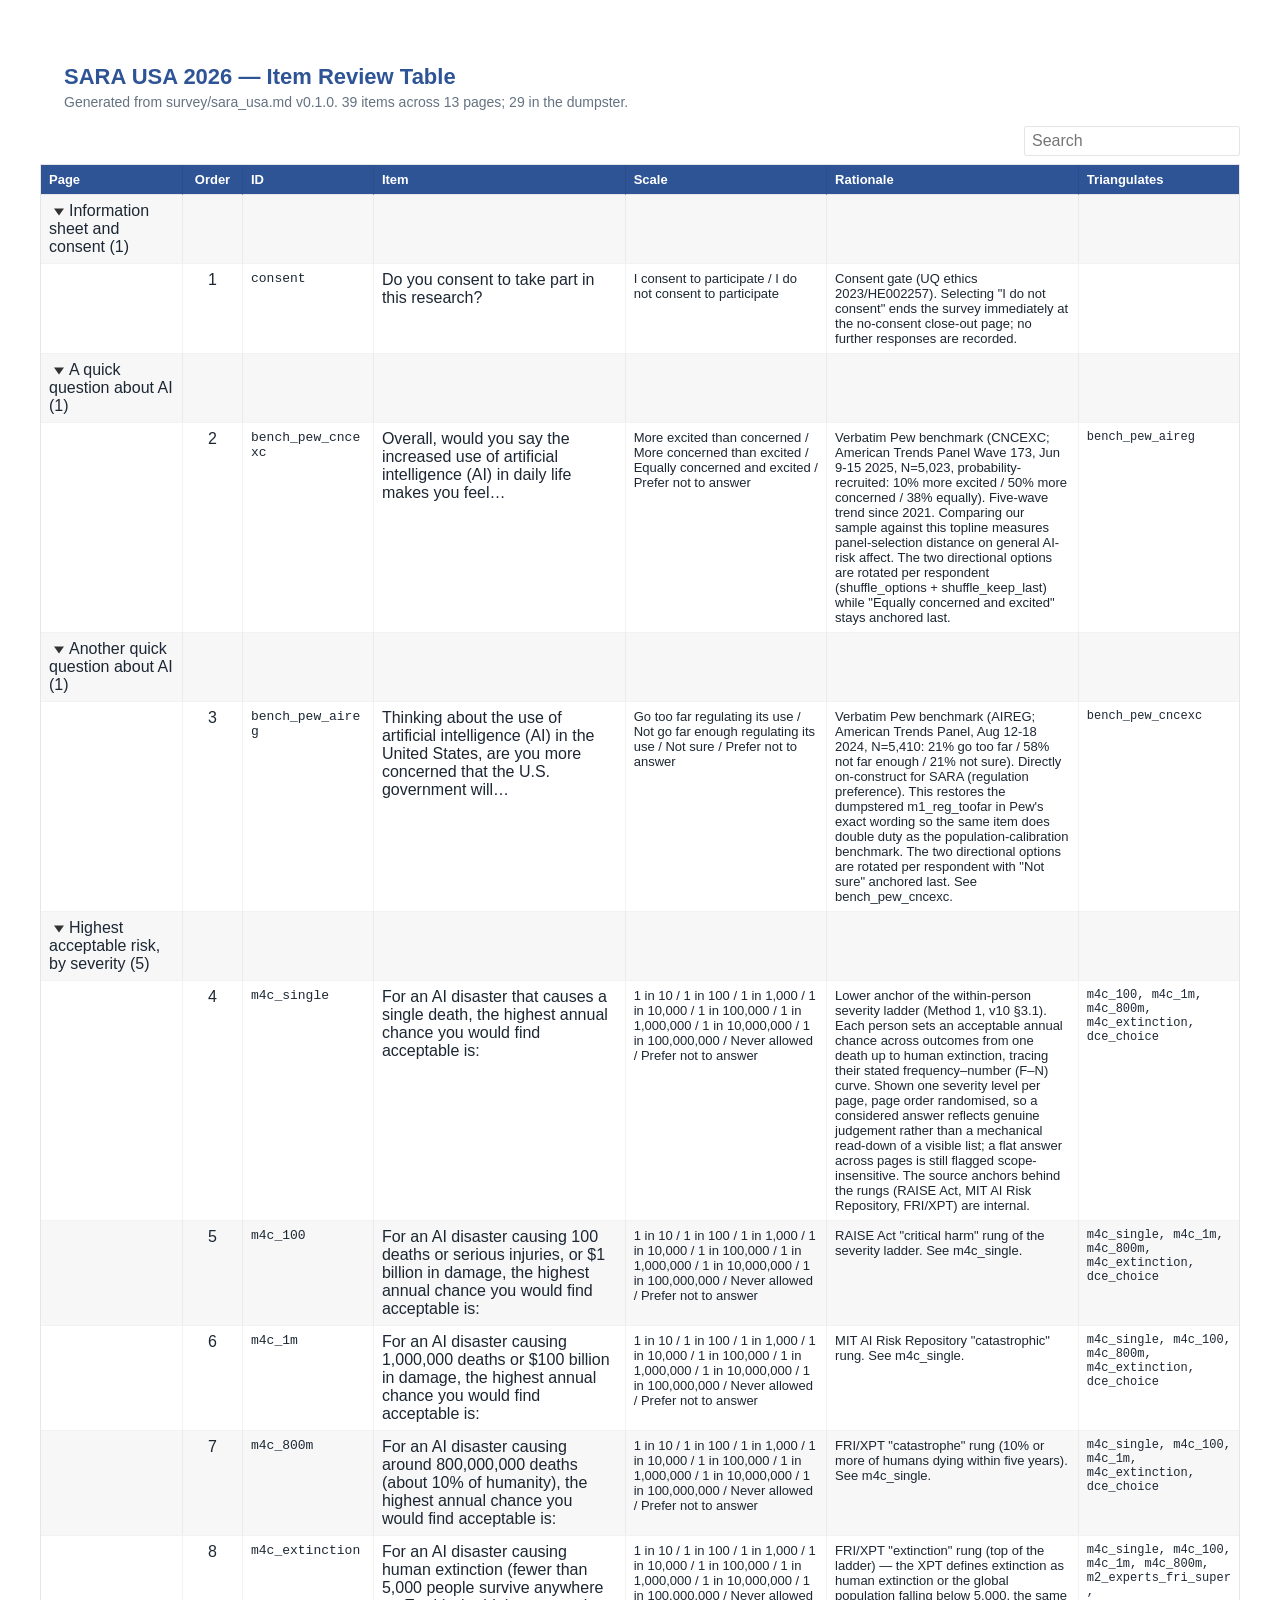
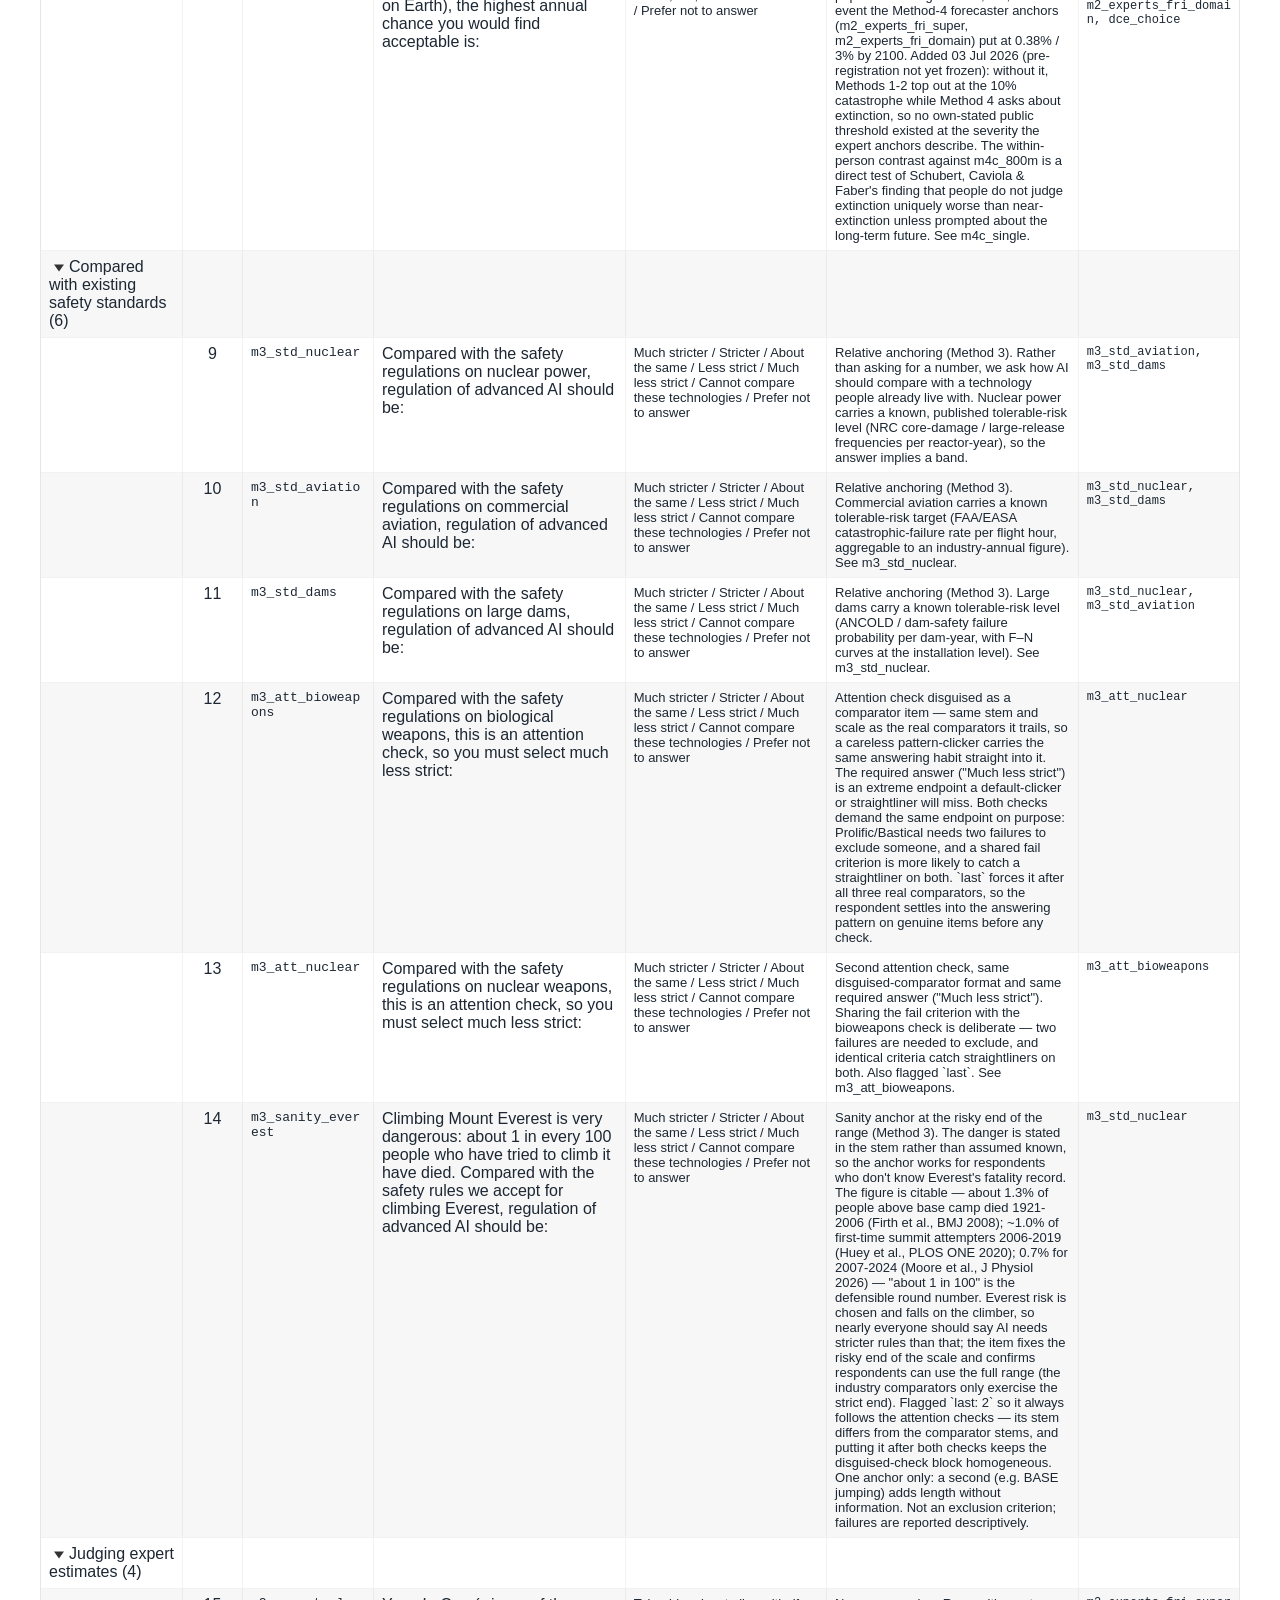
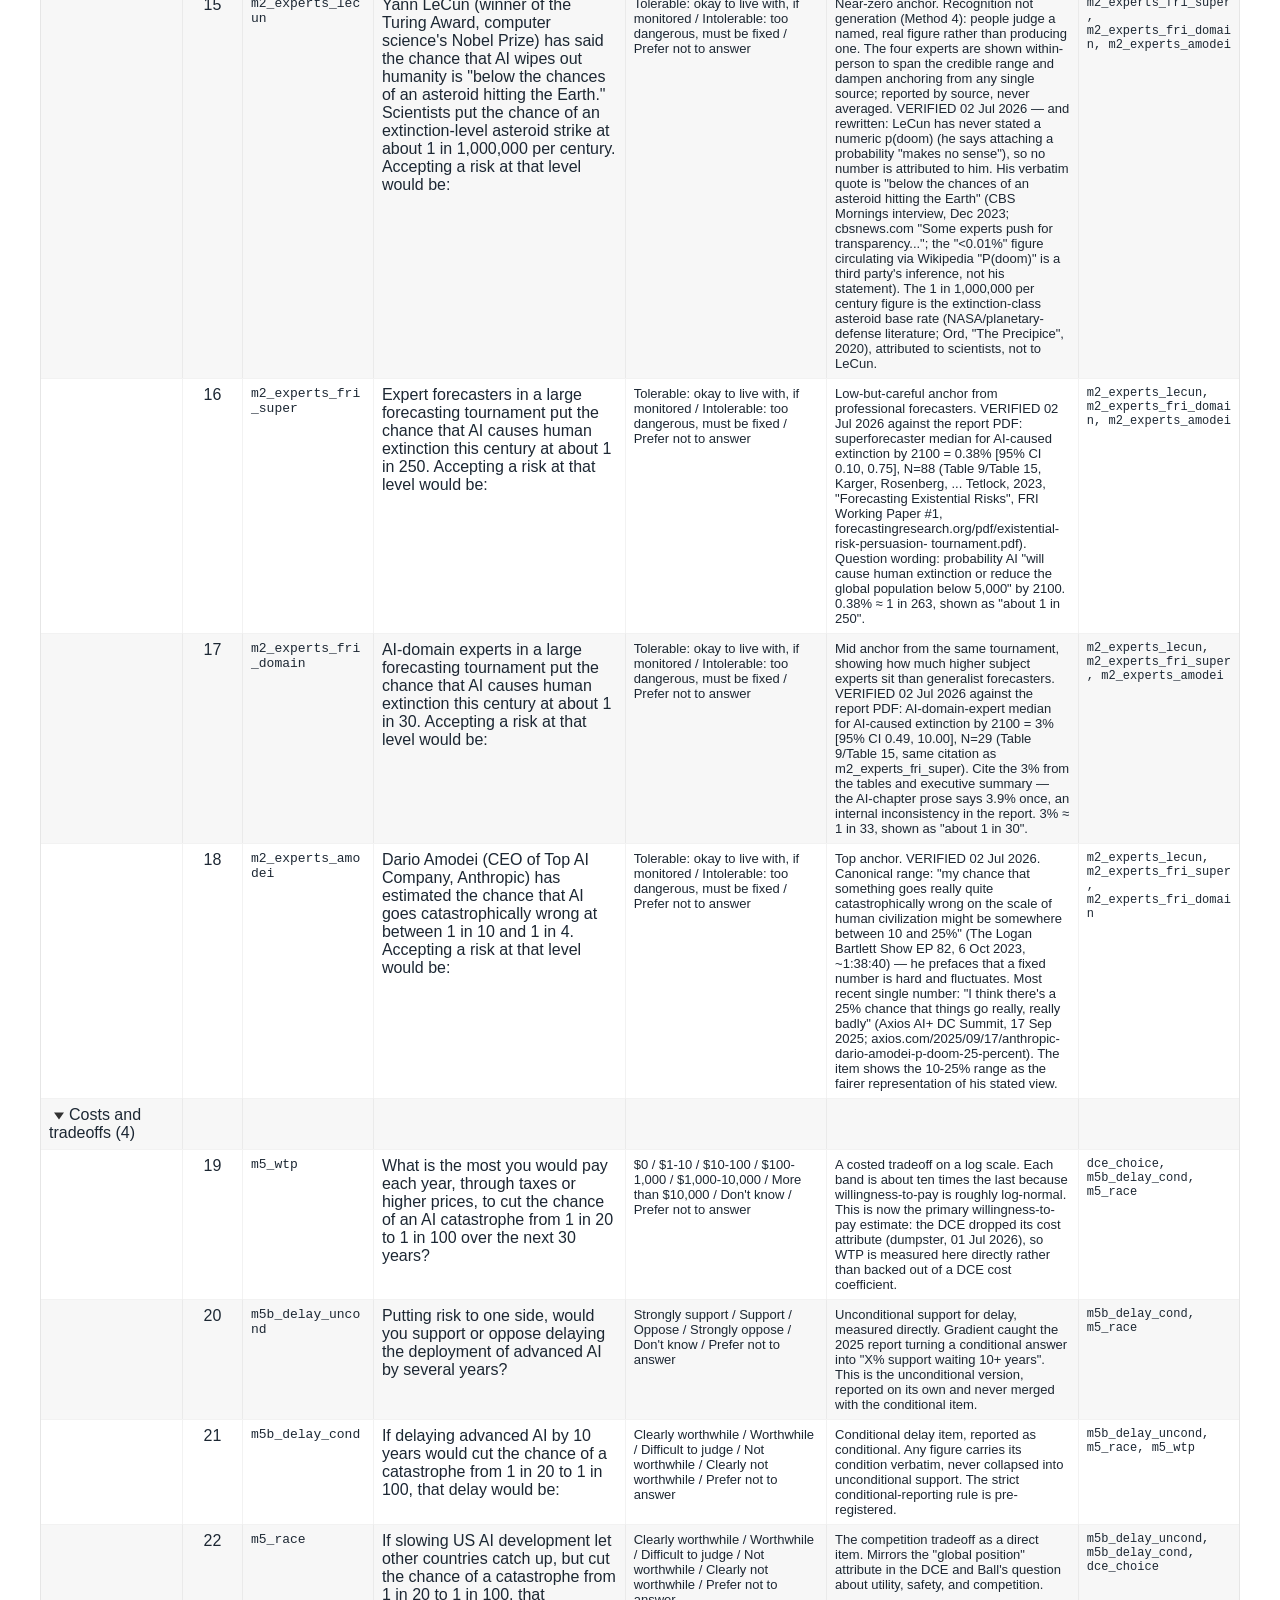
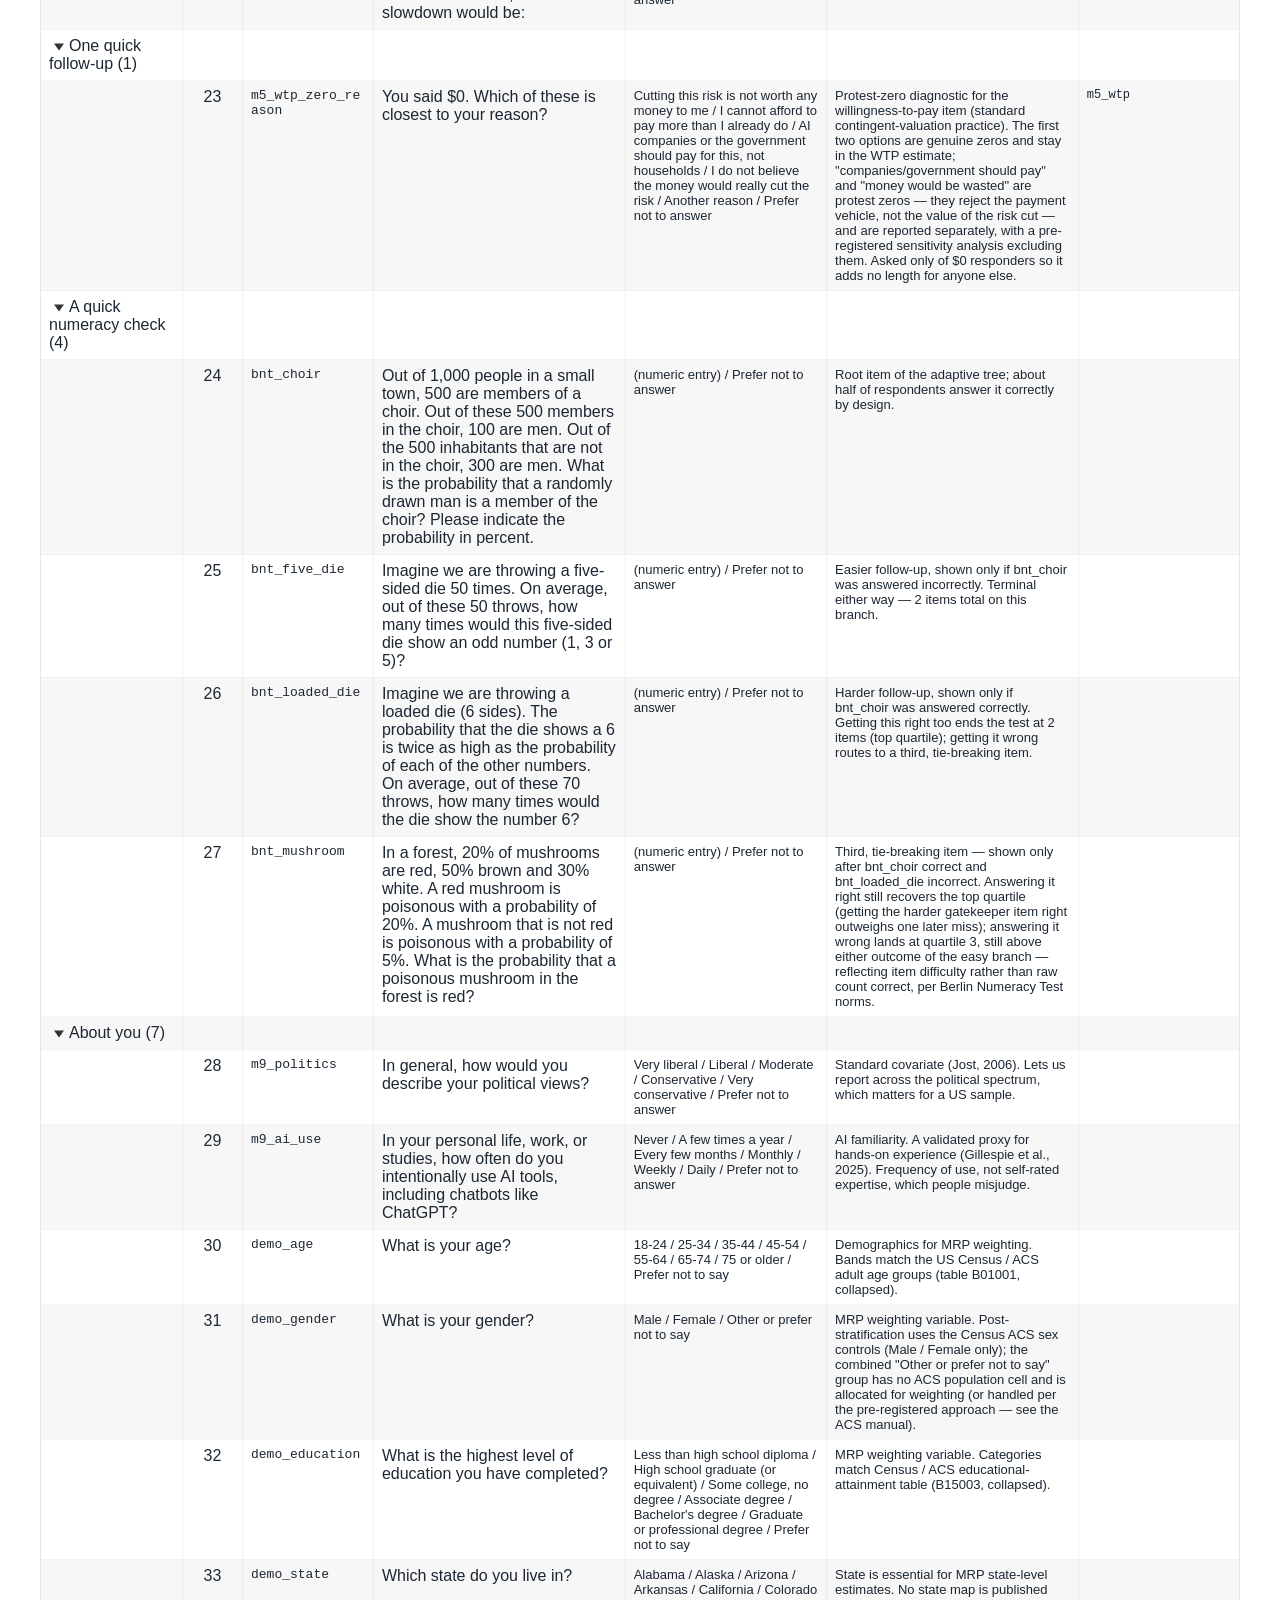
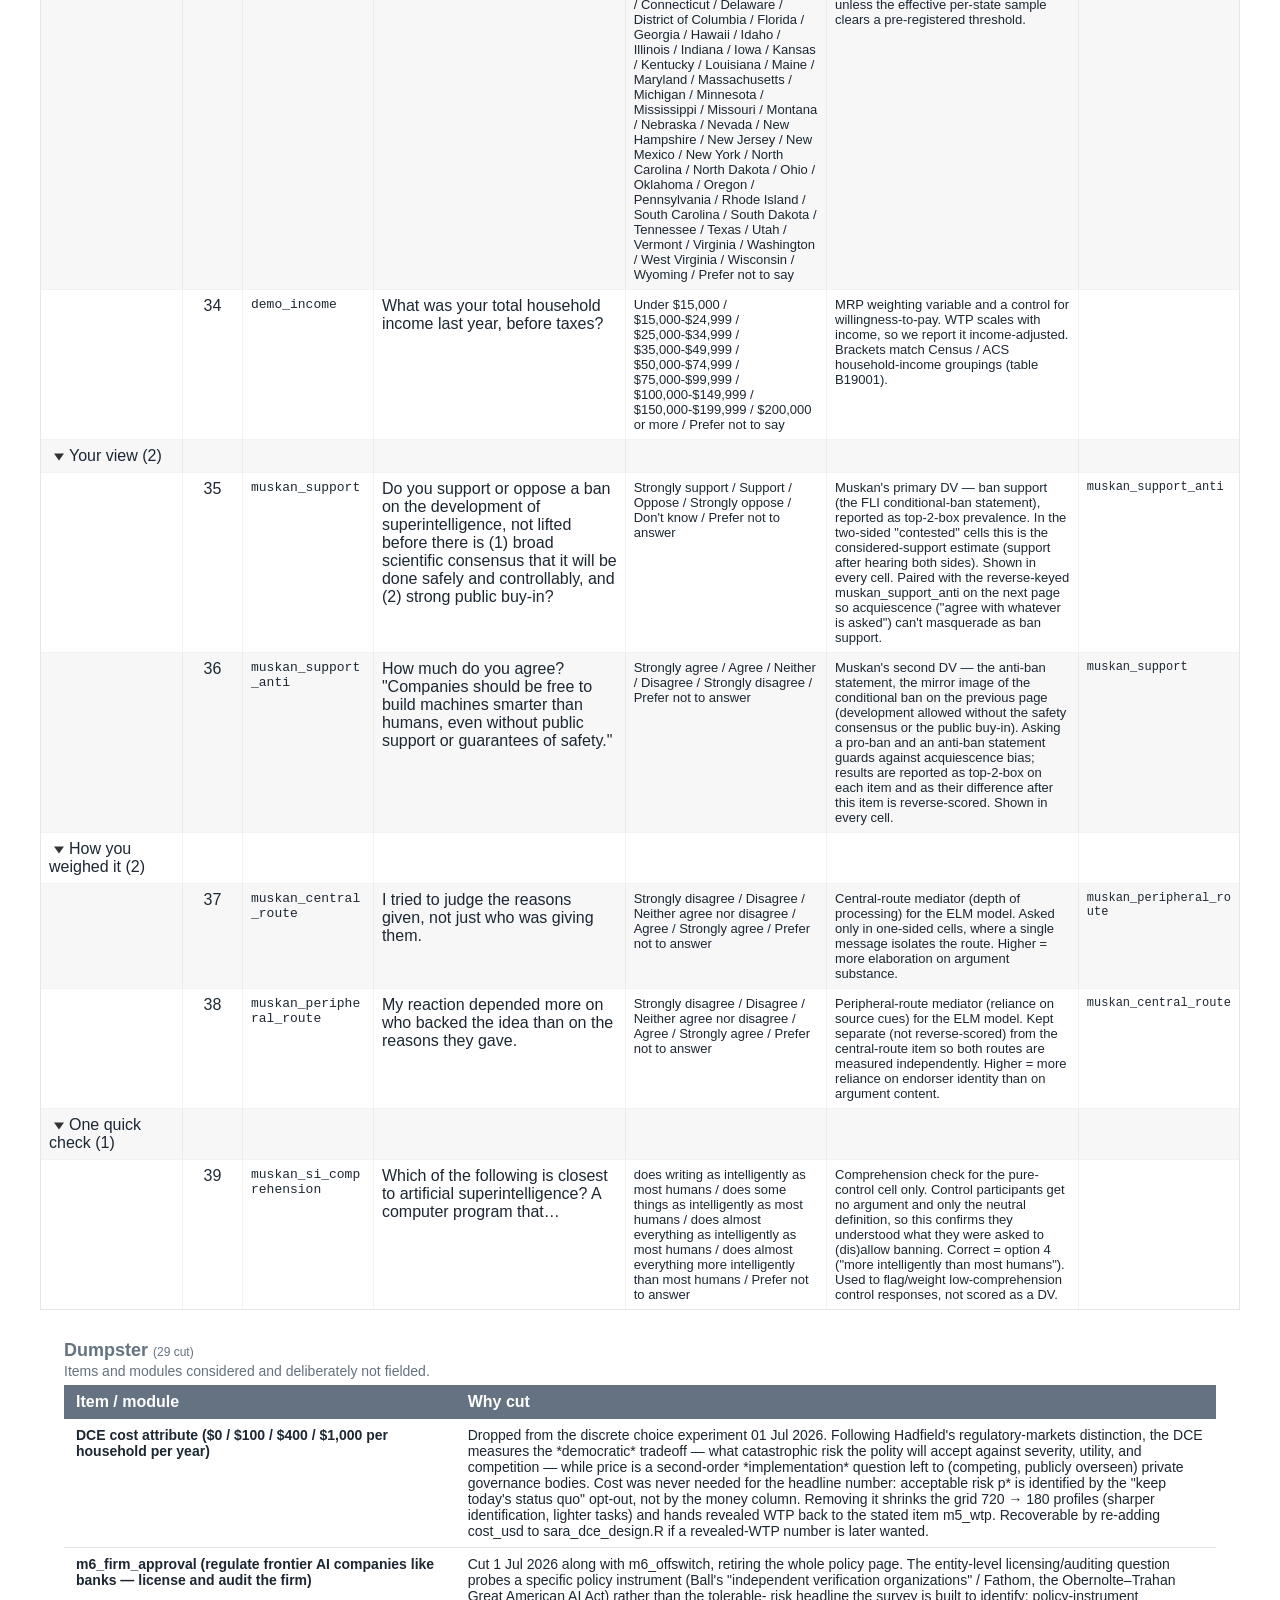
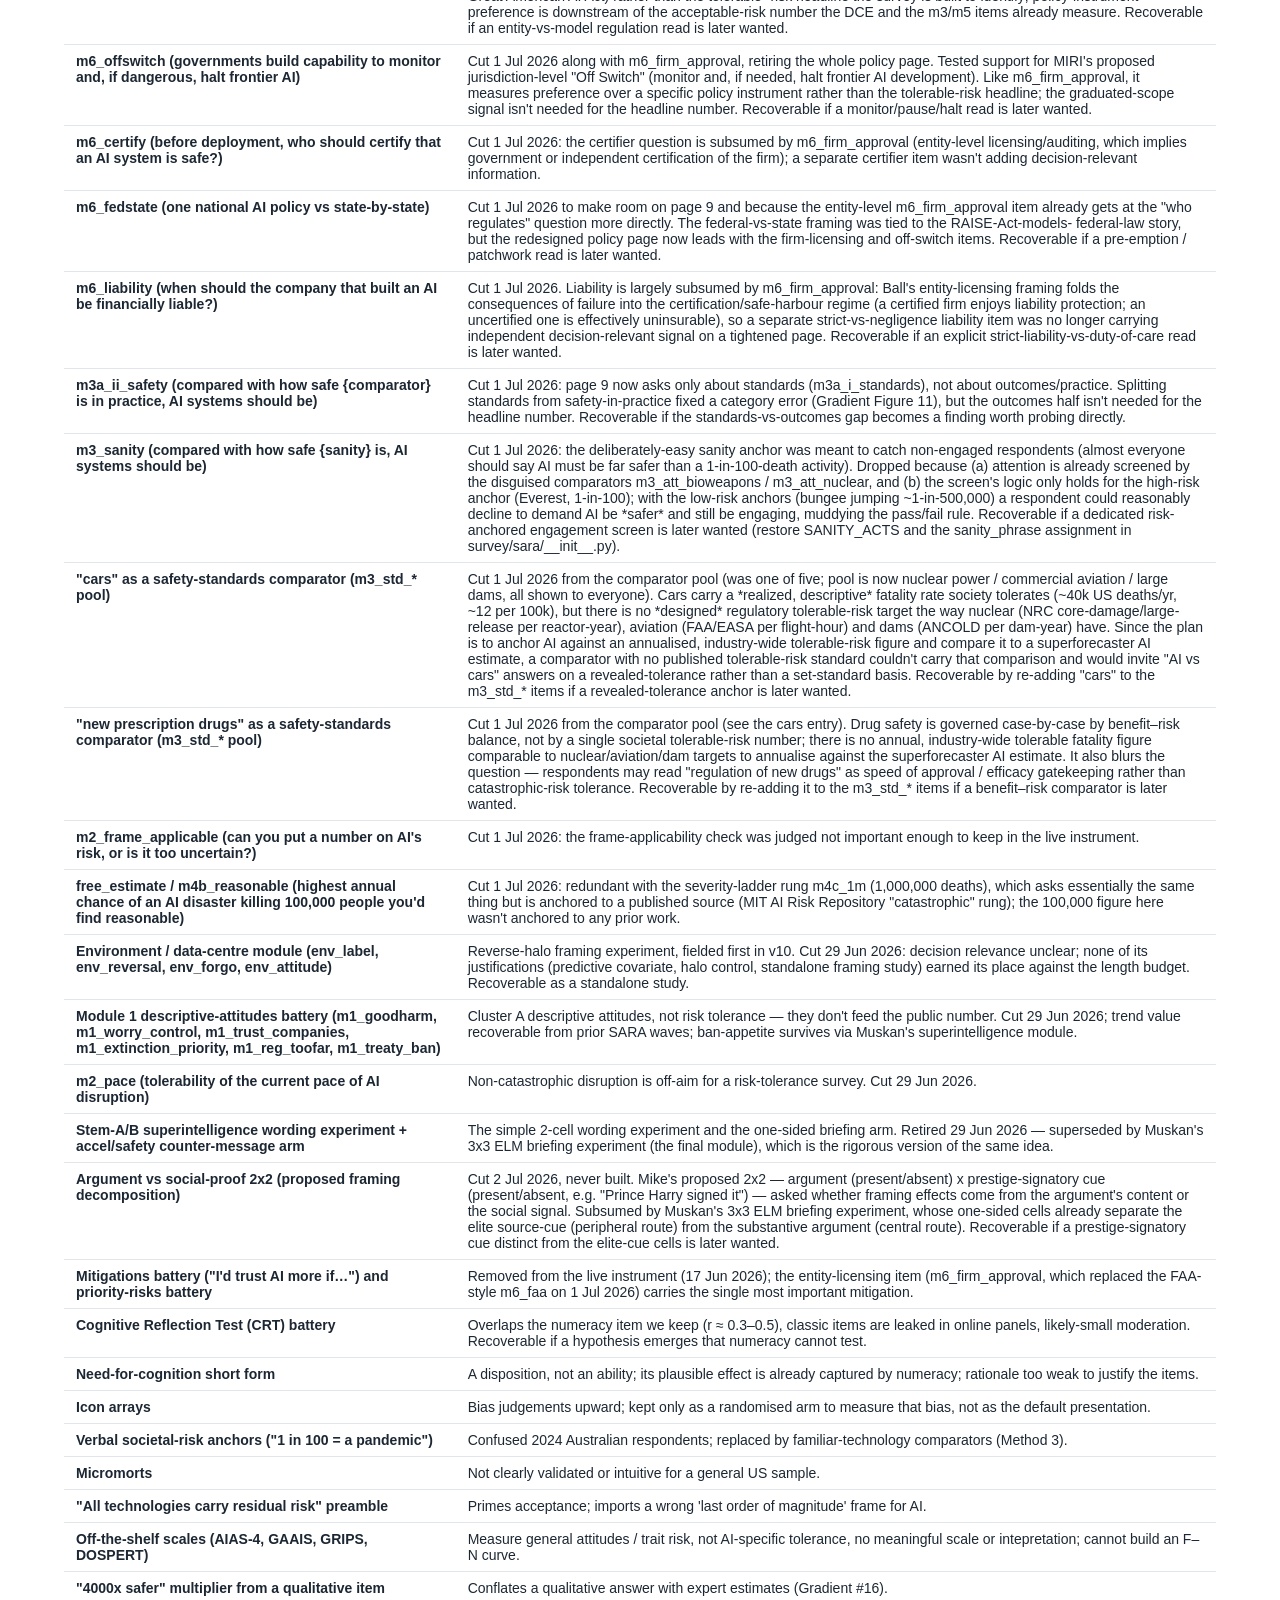
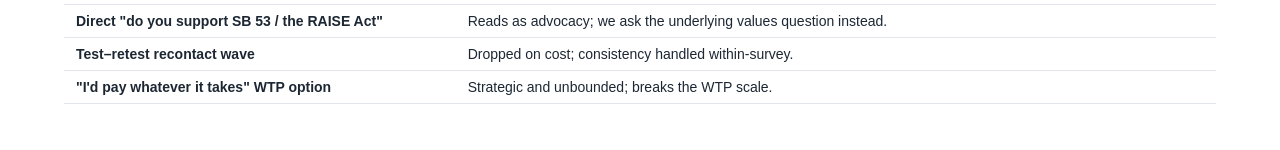
==== commit 167d43d9: "Add the FRI/XPT extinction tier to the severity ladder and the DCE Methods 1-2 topped out at the FRI" ====
--- a/docs/review.html
+++ b/docs/review.html
@@ -1243,12 +1243,12 @@
 <script>!function(){var e={n:function(t){var r=t&&t.__esModule?function(){return t.default}:function(){return t};return e.d(r,{a:r}),r},d:function(t,r){for(var n in r)e.o(r,n)&&!e.o(t,n)&&Object.defineProperty(t,n,{enumerable:!0,get:r[n]})},o:function(e,t){return Object.prototype.hasOwnProperty.call(e,t)},r:function(e){"undefined"!=typeof Symbol&&Symbol.toStringTag&&Object.defineProperty(e,Symbol.toStringTag,{value:"Module"}),Object.defineProperty(e,"__esModule",{value:!0})}},t={};!function(){"use strict";e.r(t),e.d(t,{downloadDataCSV:function(){return qi},getDataCSV:function(){return Zi},getInstance:function(){return _i},getState:function(){return Li},onStateChange:function(){return rl},setAllFilters:function(){return $i},setData:function(){return tl},setFilter:function(){return Vi},setGroupBy:function(){return Xi},setHiddenColumns:function(){return el},setMeta:function(){return Yi},setSearch:function(){return Ui},toggleAllRowsExpanded:function(){return Ji},toggleGroupBy:function(){return Ki},toggleHideColumn:function(){return Qi}});var r={};e.r(r),e.d(r,{between:function(){return it},equals:function(){return at},exact:function(){return ot},exactText:function(){return Ye},exactTextCase:function(){return Qe},includes:function(){return et},includesAll:function(){return tt},includesSome:function(){return rt},includesValue:function(){return nt},text:function(){return Ze}});var n={};e.r(n),e.d(n,{average:function(){return At},count:function(){return Nt},max:function(){return Et},median:function(){return xt},min:function(){return Pt},minMax:function(){return Ct},sum:function(){return jt},unique:function(){return kt},uniqueCount:function(){return It}});var o={};e.r(o),e.d(o,{alphanumeric:function(){return Gt},basic:function(){return Mt},datetime:function(){return zt},number:function(){return Wt},string:function(){return Tt}});var a=window.React,i=e.n(a),l=window.ReactDOM,u=e.n(l);function c(e,t){(null==t||t>e.length)&&(t=e.length);for(var r=0,n=new Array(t);r<t;r++)n[r]=e[r];return n}function s(e,t){if("string"==typeof t)return t;if(t.name[0]===t.name[0].toUpperCase()&&!e[t.name])throw new Error("Unknown component: "+t.name);var r,n=[e[t.name]||t.name,t.attribs],o=function(e,t){var r="undefined"!=typeof Symbol&&e[Symbol.iterator]||e["@@iterator"];if(!r){if(Array.isArray(e)||(r=function(e,t){if(e){if("string"==typeof e)return c(e,t);var r=Object.prototype.toString.call(e).slice(8,-1);return"Object"===r&&e.constructor&&(r=e.constructor.name),"Map"===r||"Set"===r?Array.from(e):"Arguments"===r||/^(?:Ui|I)nt(?:8|16|32)(?:Clamped)?Array$/.test(r)?c(e,t):void 0}}(e))||t&&e&&"number"==typeof e.length){r&&(e=r);var n=0,o=function(){};return{s:o,n:function(){return n>=e.length?{done:!0}:{done:!1,value:e[n++]}},e:function(e){throw e},f:o}}throw new TypeError("Invalid attempt to iterate non-iterable instance.\nIn order to be iterable, non-array objects must have a [Symbol.iterator]() method.")}var a,i=!0,l=!1;return{s:function(){r=r.call(e)},n:function(){var e=r.next();return i=e.done,e},e:function(e){l=!0,a=e},f:function(){try{i||null==r.return||r.return()}finally{if(l)throw a}}}}(t.children);try{for(o.s();!(r=o.n()).done;){var a=r.value;n.push(s(e,a))}}catch(e){o.e(e)}finally{o.f()}return i().createElement.apply(i(),n)}var f=["style","className"];function d(e){return d="function"==typeof Symbol&&"symbol"==typeof Symbol.iterator?function(e){return typeof e}:function(e){return e&&"function"==typeof Symbol&&e.constructor===Symbol&&e!==Symbol.prototype?"symbol":typeof e},d(e)}function p(e){return function(e){if(Array.isArray(e))return g(e)}(e)||function(e){if("undefined"!=typeof Symbol&&null!=e[Symbol.iterator]||null!=e["@@iterator"])return Array.from(e)}(e)||function(e,t){if(e){if("string"==typeof e)return g(e,t);var r=Object.prototype.toString.call(e).slice(8,-1);return"Object"===r&&e.constructor&&(r=e.constructor.name),"Map"===r||"Set"===r?Array.from(e):"Arguments"===r||/^(?:Ui|I)nt(?:8|16|32)(?:Clamped)?Array$/.test(r)?g(e,t):void 0}}(e)||function(){throw new TypeError("Invalid attempt to spread non-iterable instance.\nIn order to be iterable, non-array objects must have a [Symbol.iterator]() method.")}()}function g(e,t){(null==t||t>e.length)&&(t=e.length);for(var r=0,n=new Array(t);r<t;r++)n[r]=e[r];return n}function y(e,t){var r=Object.keys(e);if(Object.getOwnPropertySymbols){var n=Object.getOwnPropertySymbols(e);t&&(n=n.filter((function(t){return Object.getOwnPropertyDescriptor(e,t).enumerable}))),r.push.apply(r,n)}return r}function m(e){for(var t=1;t<arguments.length;t++){var r=null!=arguments[t]?arguments[t]:{};t%2?y(Object(r),!0).forEach((function(t){h(e,t,r[t])})):Object.getOwnPropertyDescriptors?Object.defineProperties(e,Object.getOwnPropertyDescriptors(r)):y(Object(r)).forEach((function(t){Object.defineProperty(e,t,Object.getOwnPropertyDescriptor(r,t))}))}return e}function h(e,t,r){return t in e?Object.defineProperty(e,t,{value:r,enumerable:!0,configurable:!0,writable:!0}):e[t]=r,e}function b(e,t){if(null==e)return{};var r,n,o=function(e,t){if(null==e)return{};var r,n,o={},a=Object.keys(e);for(n=0;n<a.length;n++)r=a[n],t.indexOf(r)>=0||(o[r]=e[r]);return o}(e,t);if(Object.getOwnPropertySymbols){var a=Object.getOwnPropertySymbols(e);for(n=0;n<a.length;n++)r=a[n],t.indexOf(r)>=0||Object.prototype.propertyIsEnumerable.call(e,r)&&(o[r]=e[r])}return o}var v="Renderer Error ☝️",w={init:"init"},S=function(){return i().createElement(i().Fragment,null," ")},O={Cell:function(e){var t=e.value;return void 0===t?"":t},width:150,minWidth:0,maxWidth:Number.MAX_SAFE_INTEGER};function R(){for(var e=arguments.length,t=new Array(e),r=0;r<e;r++)t[r]=arguments[r];return t.reduce((function(e,t){var r=t.style,n=t.className,o=b(t,f);return e=m(m({},e),o),r&&(e.style=e.style?m(m({},e.style||{}),r||{}):r),n&&(e.className=e.className?e.className+" "+n:n),""===e.className&&delete e.className,e}),{})}function j(e,t,r){return"function"==typeof t?j({},t(e,r)):Array.isArray(t)?R.apply(void 0,[e].concat(p(t))):R(e,t)}var P=function(e){var t=arguments.length>1&&void 0!==arguments[1]?arguments[1]:{};return function(){var r=arguments.length>0&&void 0!==arguments[0]?arguments[0]:{};return[].concat(p(e),[r]).reduce((function(e,n){return j(e,n,m(m({},t),{},{userProps:r}))}),{})}},E=function(e,t){var r=arguments.length>2&&void 0!==arguments[2]?arguments[2]:{};return e.reduce((function(e,t){return t(e,r)}),t)},C=function(e,t){var r=arguments.length>2&&void 0!==arguments[2]?arguments[2]:{};return e.forEach((function(e){e(t,r)}))};function A(e,t,r,n){e.findIndex((function(e){return e.pluginName===r})),t.forEach((function(t){e.findIndex((function(e){return e.pluginName===t}))}))}function x(e,t){return"function"==typeof e?e(t):e}function k(e){var t=i().useRef();return t.current=e,i().useCallback((function(){return t.current}),[])}var I="undefined"!=typeof document?i().useLayoutEffect:i().useEffect;function N(e,t){var r=i().useRef(!1);I((function(){r.current&&e(),r.current=!0}),t)}function B(e,t){var r=arguments.length>2&&void 0!==arguments[2]?arguments[2]:{};return function(n){var o=arguments.length>1&&void 0!==arguments[1]?arguments[1]:{},a="string"==typeof n?t[n]:n;if(void 0===a)throw console.info(t),new Error(v);return F(a,m(m(m({},e),{},{column:t},r),o))}}function F(e,t){return function(e){return"function"==typeof e&&(t=Object.getPrototypeOf(e)).prototype&&t.prototype.isReactComponent;var t}(r=e)||"function"==typeof r||function(e){return"object"===d(e)&&"symbol"===d(e.$$typeof)&&["react.memo","react.forward_ref"].includes(e.$$typeof.description)}(r)?i().createElement(e,t):e;var r}function D(e,t){var r=Object.keys(e);if(Object.getOwnPropertySymbols){var n=Object.getOwnPropertySymbols(e);t&&(n=n.filter((function(t){return Object.getOwnPropertyDescriptor(e,t).enumerable}))),r.push.apply(r,n)}return r}function G(e){for(var t=1;t<arguments.length;t++){var r=null!=arguments[t]?arguments[t]:{};t%2?D(Object(r),!0).forEach((function(t){z(e,t,r[t])})):Object.getOwnPropertyDescriptors?Object.defineProperties(e,Object.getOwnPropertyDescriptors(r)):D(Object(r)).forEach((function(t){Object.defineProperty(e,t,Object.getOwnPropertyDescriptor(r,t))}))}return e}function z(e,t,r){return t in e?Object.defineProperty(e,t,{value:r,enumerable:!0,configurable:!0,writable:!0}):e[t]=r,e}function M(e,t){var r=arguments.length>2&&void 0!==arguments[2]?arguments[2]:0;return e.map((function(e){return W(e=G(G({},e),{},{parent:t,depth:r})),e.columns&&(e.columns=M(e.columns,e,r+1)),e}))}function T(e){return t="columns",r=[],function e(n){n.forEach((function(n){n[t]?e(n[t]):r.push(n)}))}(e),r;var t,r}function W(e){var t=e.id,r=e.accessor,n=e.Header;if("string"==typeof r){t=t||r;var o=r.split(".");r=function(e){return function(e,t,r){if(!t)return e;var n,o="function"==typeof t?t:JSON.stringify(t),a=L.get(o)||function(){var e=function(e){return Y(e).map((function(e){return String(e).replace(".","_")})).join(".").replace(q,".").replace(Z,"").split(".")}(t);return L.set(o,e),e}();try{n=a.reduce((function(e,t){return e[t]}),e)}catch(e){}return void 0!==n?n:void 0}(e,o)}}if(!t&&"string"==typeof n&&n&&(t=n),!t&&e.columns)throw console.error(e),new Error('A column ID (or unique "Header" value) is required!');if(!t)throw console.error(e),new Error("A column ID (or string accessor) is required!");return Object.assign(e,{id:t,accessor:r}),e}function H(e,t){if(!t)throw new Error;return Object.assign(e,G(G(G({Header:S,Footer:S},O),t),e)),Object.assign(e,{originalWidth:e.width}),e}function _(e,t){for(var r=arguments.length>2&&void 0!==arguments[2]?arguments[2]:function(){return{}},n=[],o=e,a=0,i=function(){return a++},l=function(){var e={headers:[]},a=[],l=o.some((function(e){return e.parent}));o.forEach((function(n){var o,u=[].concat(a).reverse()[0];l&&(o=n.parent?G(G({},n.parent),{},{originalId:n.parent.id,id:"".concat(n.parent.id,"_").concat(i()),headers:[n]},r(n)):H(G({originalId:"".concat(n.id,"_placeholder"),id:"".concat(n.id,"_placeholder_").concat(i()),placeholderOf:n,headers:[n]},r(n)),t),u&&u.originalId===o.originalId?u.headers.push(n):a.push(o)),e.headers.push(n)})),n.push(e),o=a};o.length;)l();return n.reverse()}var L=new Map;function V(){for(var e=arguments.length,t=new Array(e),r=0;r<e;r++)t[r]=arguments[r];for(var n=0;n<t.length;n+=1)if(void 0!==t[n])return t[n]}function $(e){if("function"==typeof e)return e}function U(e,t){var r=t.manualExpandedKey,n=t.expanded,o=t.expandSubRows,a=void 0===o||o,i=[],l=function e(t){var o=!(arguments.length>1&&void 0!==arguments[1])||arguments[1];t.isExpanded=t.original&&t.original[r]||n[t.id],t.canExpand=t.subRows&&!!t.subRows.length,o&&i.push(t),t.subRows&&t.subRows.length&&t.isExpanded&&t.subRows.forEach((function(t){return e(t,a)}))};return e.forEach((function(e){return l(e)})),i}function K(e,t,r){return $(e)||t[e]||r[e]||r.text}function X(e,t,r){return e?e(t,r):void 0===t}function J(){throw new Error("React-Table: You have not called prepareRow(row) one or more rows you are attempting to render.")}var q=/\[/g,Z=/\]/g;function Y(e){var t=arguments.length>1&&void 0!==arguments[1]?arguments[1]:[];if(Array.isArray(e))for(var r=0;r<e.length;r+=1)Y(e[r],t);else t.push(e);return t}function Q(e,t){var r=Object.keys(e);if(Object.getOwnPropertySymbols){var n=Object.getOwnPropertySymbols(e);t&&(n=n.filter((function(t){return Object.getOwnPropertyDescriptor(e,t).enumerable}))),r.push.apply(r,n)}return r}function ee(e){for(var t=1;t<arguments.length;t++){var r=null!=arguments[t]?arguments[t]:{};t%2?Q(Object(r),!0).forEach((function(t){te(e,t,r[t])})):Object.getOwnPropertyDescriptors?Object.defineProperties(e,Object.getOwnPropertyDescriptors(r)):Q(Object(r)).forEach((function(t){Object.defineProperty(e,t,Object.getOwnPropertyDescriptor(r,t))}))}return e}function te(e,t,r){return t in e?Object.defineProperty(e,t,{value:r,enumerable:!0,configurable:!0,writable:!0}):e[t]=r,e}var re=function(e){return ee({role:"table"},e)},ne=function(e){return ee({role:"rowgroup"},e)},oe=function(e,t){var r=t.column;return ee({key:"header_".concat(r.id),colSpan:r.totalVisibleHeaderCount,role:"columnheader"},e)},ae=function(e,t){var r=t.column;return ee({key:"footer_".concat(r.id),colSpan:r.totalVisibleHeaderCount},e)},ie=function(e,t){var r=t.index;return ee({key:"headerGroup_".concat(r),role:"row"},e)},le=function(e,t){var r=t.index;return ee({key:"footerGroup_".concat(r)},e)},ue=function(e,t){var r=t.row;return ee({key:"row_".concat(r.id),role:"row"},e)},ce=function(e,t){var r=t.cell;return ee({key:"cell_".concat(r.row.id,"_").concat(r.column.id),role:"cell"},e)};function se(){return{useOptions:[],stateReducers:[],useControlledState:[],columns:[],columnsDeps:[],allColumns:[],allColumnsDeps:[],accessValue:[],materializedColumns:[],materializedColumnsDeps:[],useInstanceAfterData:[],visibleColumns:[],visibleColumnsDeps:[],headerGroups:[],headerGroupsDeps:[],useInstanceBeforeDimensions:[],useInstance:[],prepareRow:[],getTableProps:[re],getTableBodyProps:[ne],getHeaderGroupProps:[ie],getFooterGroupProps:[le],getHeaderProps:[oe],getFooterProps:[ae],getRowProps:[ue],getCellProps:[ce],useFinalInstance:[]}}function fe(e,t){var r=Object.keys(e);if(Object.getOwnPropertySymbols){var n=Object.getOwnPropertySymbols(e);t&&(n=n.filter((function(t){return Object.getOwnPropertyDescriptor(e,t).enumerable}))),r.push.apply(r,n)}return r}function de(e){for(var t=1;t<arguments.length;t++){var r=null!=arguments[t]?arguments[t]:{};t%2?fe(Object(r),!0).forEach((function(t){pe(e,t,r[t])})):Object.getOwnPropertyDescriptors?Object.defineProperties(e,Object.getOwnPropertyDescriptors(r)):fe(Object(r)).forEach((function(t){Object.defineProperty(e,t,Object.getOwnPropertyDescriptor(r,t))}))}return e}function pe(e,t,r){return t in e?Object.defineProperty(e,t,{value:r,enumerable:!0,configurable:!0,writable:!0}):e[t]=r,e}function ge(e){return function(e){if(Array.isArray(e))return ye(e)}(e)||function(e){if("undefined"!=typeof Symbol&&null!=e[Symbol.iterator]||null!=e["@@iterator"])return Array.from(e)}(e)||function(e,t){if(e){if("string"==typeof e)return ye(e,t);var r=Object.prototype.toString.call(e).slice(8,-1);return"Object"===r&&e.constructor&&(r=e.constructor.name),"Map"===r||"Set"===r?Array.from(e):"Arguments"===r||/^(?:Ui|I)nt(?:8|16|32)(?:Clamped)?Array$/.test(r)?ye(e,t):void 0}}(e)||function(){throw new TypeError("Invalid attempt to spread non-iterable instance.\nIn order to be iterable, non-array objects must have a [Symbol.iterator]() method.")}()}function ye(e,t){(null==t||t>e.length)&&(t=e.length);for(var r=0,n=new Array(t);r<t;r++)n[r]=e[r];return n}w.resetHiddenColumns="resetHiddenColumns",w.toggleHideColumn="toggleHideColumn",w.setHiddenColumns="setHiddenColumns",w.toggleHideAllColumns="toggleHideAllColumns";var me=function(e){e.getToggleHiddenProps=[he],e.getToggleHideAllColumnsProps=[be],e.stateReducers.push(ve),e.useInstanceBeforeDimensions.push(we),e.headerGroupsDeps.push((function(e,t){var r=t.instance;return[].concat(ge(e),[r.state.hiddenColumns])})),e.useInstance.push(Se)};me.pluginName="useColumnVisibility";var he=function(e,t){var r=t.column;return[e,{onChange:function(e){r.toggleHidden(!e.target.checked)},style:{cursor:"pointer"},checked:r.isVisible,title:"Toggle Column Visible"}]},be=function(e,t){var r=t.instance;return[e,{onChange:function(e){r.toggleHideAllColumns(!e.target.checked)},style:{cursor:"pointer"},checked:!r.allColumnsHidden&&!r.state.hiddenColumns.length,title:"Toggle All Columns Hidden",indeterminate:!r.allColumnsHidden&&r.state.hiddenColumns.length}]};function ve(e,t,r,n){if(t.type===w.init)return de({hiddenColumns:[]},e);if(t.type===w.resetHiddenColumns)return de(de({},e),{},{hiddenColumns:n.initialState.hiddenColumns||[]});if(t.type===w.toggleHideColumn){var o=(void 0!==t.value?t.value:!e.hiddenColumns.includes(t.columnId))?[].concat(ge(e.hiddenColumns),[t.columnId]):e.hiddenColumns.filter((function(e){return e!==t.columnId}));return de(de({},e),{},{hiddenColumns:o})}if(t.type===w.setHiddenColumns)return de(de({},e),{},{hiddenColumns:x(t.value,e.hiddenColumns)});if(t.type===w.toggleHideAllColumns){var a=void 0!==t.value?t.value:!e.hiddenColumns.length;return de(de({},e),{},{hiddenColumns:a?n.allColumns.map((function(e){return e.id})):[]})}}function we(e){var t=e.headers,r=e.state.hiddenColumns;i().useRef(!1).current;var n=function e(t,n){t.isVisible=n&&!r.includes(t.id);var o=0;return t.headers&&t.headers.length?t.headers.forEach((function(r){return o+=e(r,t.isVisible)})):o=t.isVisible?1:0,t.totalVisibleHeaderCount=o,o},o=0;t.forEach((function(e){return o+=n(e,!0)}))}function Se(e){var t=e.columns,r=e.flatHeaders,n=e.dispatch,o=e.allColumns,a=e.getHooks,l=e.state.hiddenColumns,u=e.autoResetHiddenColumns,c=void 0===u||u,s=k(e),f=o.length===l.length,d=i().useCallback((function(e,t){return n({type:w.toggleHideColumn,columnId:e,value:t})}),[n]),p=i().useCallback((function(e){return n({type:w.setHiddenColumns,value:e})}),[n]),g=i().useCallback((function(e){return n({type:w.toggleHideAllColumns,value:e})}),[n]),y=P(a().getToggleHideAllColumnsProps,{instance:s()});r.forEach((function(e){e.toggleHidden=function(t){n({type:w.toggleHideColumn,columnId:e.id,value:t})},e.getToggleHiddenProps=P(a().getToggleHiddenProps,{instance:s(),column:e})}));var m=k(c);N((function(){m()&&n({type:w.resetHiddenColumns})}),[n,t]),Object.assign(e,{allColumnsHidden:f,toggleHideColumn:d,setHiddenColumns:p,toggleHideAllColumns:g,getToggleHideAllColumnsProps:y})}var Oe=["initialState","defaultColumn","getSubRows","getRowId","stateReducer","useControlledState"];function Re(e,t){return function(e){if(Array.isArray(e))return e}(e)||function(e,t){var r=null==e?null:"undefined"!=typeof Symbol&&e[Symbol.iterator]||e["@@iterator"];if(null!=r){var n,o,a=[],i=!0,l=!1;try{for(r=r.call(e);!(i=(n=r.next()).done)&&(a.push(n.value),!t||a.length!==t);i=!0);}catch(e){l=!0,o=e}finally{try{i||null==r.return||r.return()}finally{if(l)throw o}}return a}}(e,t)||Pe(e,t)||function(){throw new TypeError("Invalid attempt to destructure non-iterable instance.\nIn order to be iterable, non-array objects must have a [Symbol.iterator]() method.")}()}function je(e){return function(e){if(Array.isArray(e))return Ee(e)}(e)||function(e){if("undefined"!=typeof Symbol&&null!=e[Symbol.iterator]||null!=e["@@iterator"])return Array.from(e)}(e)||Pe(e)||function(){throw new TypeError("Invalid attempt to spread non-iterable instance.\nIn order to be iterable, non-array objects must have a [Symbol.iterator]() method.")}()}function Pe(e,t){if(e){if("string"==typeof e)return Ee(e,t);var r=Object.prototype.toString.call(e).slice(8,-1);return"Object"===r&&e.constructor&&(r=e.constructor.name),"Map"===r||"Set"===r?Array.from(e):"Arguments"===r||/^(?:Ui|I)nt(?:8|16|32)(?:Clamped)?Array$/.test(r)?Ee(e,t):void 0}}function Ee(e,t){(null==t||t>e.length)&&(t=e.length);for(var r=0,n=new Array(t);r<t;r++)n[r]=e[r];return n}function Ce(e,t){var r=Object.keys(e);if(Object.getOwnPropertySymbols){var n=Object.getOwnPropertySymbols(e);t&&(n=n.filter((function(t){return Object.getOwnPropertyDescriptor(e,t).enumerable}))),r.push.apply(r,n)}return r}function Ae(e){for(var t=1;t<arguments.length;t++){var r=null!=arguments[t]?arguments[t]:{};t%2?Ce(Object(r),!0).forEach((function(t){xe(e,t,r[t])})):Object.getOwnPropertyDescriptors?Object.defineProperties(e,Object.getOwnPropertyDescriptors(r)):Ce(Object(r)).forEach((function(t){Object.defineProperty(e,t,Object.getOwnPropertyDescriptor(r,t))}))}return e}function xe(e,t,r){return t in e?Object.defineProperty(e,t,{value:r,enumerable:!0,configurable:!0,writable:!0}):e[t]=r,e}var ke={},Ie={},Ne=function(e,t,r){return e},Be=function(e,t){return e.subRows||[]},Fe=function(e,t,r){return"".concat(r?[r.id,t].join("."):t)},De=function(e){return e};function Ge(e){var t=e.initialState,r=void 0===t?ke:t,n=e.defaultColumn,o=void 0===n?Ie:n,a=e.getSubRows,i=void 0===a?Be:a,l=e.getRowId,u=void 0===l?Fe:l,c=e.stateReducer,s=void 0===c?Ne:c,f=e.useControlledState,d=void 0===f?De:f;return Ae(Ae({},function(e,t){if(null==e)return{};var r,n,o=function(e,t){if(null==e)return{};var r,n,o={},a=Object.keys(e);for(n=0;n<a.length;n++)r=a[n],t.indexOf(r)>=0||(o[r]=e[r]);return o}(e,t);if(Object.getOwnPropertySymbols){var a=Object.getOwnPropertySymbols(e);for(n=0;n<a.length;n++)r=a[n],t.indexOf(r)>=0||Object.prototype.propertyIsEnumerable.call(e,r)&&(o[r]=e[r])}return o}(e,Oe)),{},{initialState:r,defaultColumn:o,getSubRows:i,getRowId:u,stateReducer:s,useControlledState:d})}function ze(e){var t=arguments.length>1&&void 0!==arguments[1]?arguments[1]:0,r=0,n=0,o=0,a=0;return e.forEach((function(e){var i=e.headers;if(e.totalLeft=t,i&&i.length){var l=Re(ze(i,t),4),u=l[0],c=l[1],s=l[2],f=l[3];e.totalMinWidth=u,e.totalWidth=c,e.totalMaxWidth=s,e.totalFlexWidth=f}else e.totalMinWidth=e.minWidth,e.totalWidth=Math.min(Math.max(e.minWidth,e.width),e.maxWidth),e.totalMaxWidth=e.maxWidth,e.totalFlexWidth=e.canResize?e.totalWidth:0;e.isVisible&&(t+=e.totalWidth,r+=e.totalMinWidth,n+=e.totalWidth,o+=e.totalMaxWidth,a+=e.totalFlexWidth)})),[r,n,o,a]}function Me(e){var t=e.data,r=e.rows,n=e.flatRows,o=e.rowsById,a=e.column,i=e.getRowId,l=e.getSubRows,u=e.accessValueHooks,c=e.getInstance,s=function e(r,s){var f=arguments.length>2&&void 0!==arguments[2]?arguments[2]:0,d=arguments.length>3?arguments[3]:void 0,p=arguments.length>4?arguments[4]:void 0,g=r,y=i(r,s,d),m=o[y];if(m)m.subRows&&m.originalSubRows.forEach((function(t,r){return e(t,r,f+1,m)}));else if((m={id:y,original:g,index:s,depth:f,cells:[{}]}).cells.map=J,m.cells.filter=J,m.cells.forEach=J,m.cells[0].getCellProps=J,m.values={},p.push(m),n.push(m),o[y]=m,m.originalSubRows=l(r,s),m.originalSubRows){var h=[];m.originalSubRows.forEach((function(t,r){return e(t,r,f+1,m,h)})),m.subRows=h}a.accessor&&(m.values[a.id]=a.accessor(r,s,m,p,t)),m.values[a.id]=E(u,m.values[a.id],{row:m,column:a,instance:c()},!0)};t.forEach((function(e,t){return s(e,t,0,void 0,r)}))}function Te(e){return Te="function"==typeof Symbol&&"symbol"==typeof Symbol.iterator?function(e){return typeof e}:function(e){return e&&"function"==typeof Symbol&&e.constructor===Symbol&&e!==Symbol.prototype?"symbol":typeof e},Te(e)}function We(e){var t=function(e,t){if("object"!==Te(e)||null===e)return e;var r=e[Symbol.toPrimitive];if(void 0!==r){var n=r.call(e,t);if("object"!==Te(n))return n;throw new TypeError("@@toPrimitive must return a primitive value.")}return String(e)}(e,"string");return"symbol"===Te(t)?t:String(t)}function He(e,t){var r=Object.keys(e);if(Object.getOwnPropertySymbols){var n=Object.getOwnPropertySymbols(e);t&&(n=n.filter((function(t){return Object.getOwnPropertyDescriptor(e,t).enumerable}))),r.push.apply(r,n)}return r}function _e(e){for(var t=1;t<arguments.length;t++){var r=null!=arguments[t]?arguments[t]:{};t%2?He(Object(r),!0).forEach((function(t){Le(e,t,r[t])})):Object.getOwnPropertyDescriptors?Object.defineProperties(e,Object.getOwnPropertyDescriptors(r)):He(Object(r)).forEach((function(t){Object.defineProperty(e,t,Object.getOwnPropertyDescriptor(r,t))}))}return e}function Le(e,t,r){return t in e?Object.defineProperty(e,t,{value:r,enumerable:!0,configurable:!0,writable:!0}):e[t]=r,e}w.resetExpanded="resetExpanded",w.toggleRowExpanded="toggleRowExpanded",w.toggleAllRowsExpanded="toggleAllRowsExpanded";var Ve=function(e){e.getToggleAllRowsExpandedProps=[$e],e.getToggleRowExpandedProps=[Ue],e.stateReducers.push(Ke),e.useInstance.push(Xe),e.prepareRow.push(Je)};Ve.pluginName="useExpanded";var $e=function(e,t){var r=t.instance;return[e,{onClick:function(e){r.toggleAllRowsExpanded()},style:{cursor:"pointer"},title:"Toggle All Rows Expanded"}]},Ue=function(e,t){var r=t.row;return[e,{onClick:function(){r.toggleRowExpanded()},style:{cursor:"pointer"},title:"Toggle Row Expanded"}]};function Ke(e,t,r,n){if(t.type===w.init)return _e({expanded:{}},e);if(t.type===w.resetExpanded)return _e(_e({},e),{},{expanded:n.initialState.expanded||{}});if(t.type===w.toggleAllRowsExpanded){var o=t.value,a=n.rowsById,i=Object.keys(a).length===Object.keys(e.expanded).length;if(void 0!==o?o:!i){var l={};return Object.keys(a).forEach((function(e){l[e]=!0})),_e(_e({},e),{},{expanded:l})}return _e(_e({},e),{},{expanded:{}})}if(t.type===w.toggleRowExpanded){var u=t.id,c=t.value,s=e.expanded[u],f=void 0!==c?c:!s;if(!s&&f)return _e(_e({},e),{},{expanded:_e(_e({},e.expanded),{},Le({},u,!0))});if(s&&!f){var d=e.expanded,p=(d[u],function(e,t){if(null==e)return{};var r,n,o=function(e,t){if(null==e)return{};var r,n,o={},a=Object.keys(e);for(n=0;n<a.length;n++)r=a[n],t.indexOf(r)>=0||(o[r]=e[r]);return o}(e,t);if(Object.getOwnPropertySymbols){var a=Object.getOwnPropertySymbols(e);for(n=0;n<a.length;n++)r=a[n],t.indexOf(r)>=0||Object.prototype.propertyIsEnumerable.call(e,r)&&(o[r]=e[r])}return o}(d,[u].map(We)));return _e(_e({},e),{},{expanded:p})}return e}}function Xe(e){var t=e.data,r=e.rows,n=e.rowsById,o=e.manualExpandedKey,a=void 0===o?"expanded":o,l=e.paginateExpandedRows,u=void 0===l||l,c=e.expandSubRows,s=void 0===c||c,f=e.autoResetExpanded,d=void 0===f||f,p=e.getHooks,g=e.plugins,y=e.state.expanded,m=e.dispatch;A(g,["useSortBy","useGroupBy","usePivotColumns","useGlobalFilter"],"useExpanded");var h=k(d),b=Boolean(Object.keys(n).length&&Object.keys(y).length);b&&Object.keys(n).some((function(e){return!y[e]}))&&(b=!1),N((function(){h()&&m({type:w.resetExpanded})}),[m,t]);var v=i().useCallback((function(e,t){m({type:w.toggleRowExpanded,id:e,value:t})}),[m]),S=i().useCallback((function(e){return m({type:w.toggleAllRowsExpanded,value:e})}),[m]),O=i().useMemo((function(){return u?U(r,{manualExpandedKey:a,expanded:y,expandSubRows:s}):r}),[u,r,a,y,s]),R=i().useMemo((function(){return function(e){var t=0;return Object.keys(e).forEach((function(e){var r=e.split(".");t=Math.max(t,r.length)})),t}(y)}),[y]),j=k(e),E=P(p().getToggleAllRowsExpandedProps,{instance:j()});Object.assign(e,{preExpandedRows:r,expandedRows:O,rows:O,expandedDepth:R,isAllRowsExpanded:b,toggleRowExpanded:v,toggleAllRowsExpanded:S,getToggleAllRowsExpandedProps:E})}function Je(e,t){var r=t.instance.getHooks,n=t.instance;e.toggleRowExpanded=function(t){return n.toggleRowExpanded(e.id,t)},e.getToggleRowExpandedProps=P(r().getToggleRowExpandedProps,{instance:n,row:e})}function qe(e,t){(null==t||t>e.length)&&(t=e.length);for(var r=0,n=new Array(t);r<t;r++)n[r]=e[r];return n}var Ze=function(e,t,r){return e.filter((function(e){return t.some((function(t){var n=e.values[t];return String(n).toLowerCase().includes(String(r).toLowerCase())}))}))};Ze.autoRemove=function(e){return!e};var Ye=function(e,t,r){return e.filter((function(e){return t.some((function(t){var n=e.values[t];return void 0===n||String(n).toLowerCase()===String(r).toLowerCase()}))}))};Ye.autoRemove=function(e){return!e};var Qe=function(e,t,r){return e.filter((function(e){return t.some((function(t){var n=e.values[t];return void 0===n||String(n)===String(r)}))}))};Qe.autoRemove=function(e){return!e};var et=function(e,t,r){return e.filter((function(e){return t.some((function(t){return e.values[t].includes(r)}))}))};et.autoRemove=function(e){return!e||!e.length};var tt=function(e,t,r){return e.filter((function(e){return t.some((function(t){var n=e.values[t];return n&&n.length&&r.every((function(e){return n.includes(e)}))}))}))};tt.autoRemove=function(e){return!e||!e.length};var rt=function(e,t,r){return e.filter((function(e){return t.some((function(t){var n=e.values[t];return n&&n.length&&r.some((function(e){return n.includes(e)}))}))}))};rt.autoRemove=function(e){return!e||!e.length};var nt=function(e,t,r){return e.filter((function(e){return t.some((function(t){var n=e.values[t];return r.includes(n)}))}))};nt.autoRemove=function(e){return!e||!e.length};var ot=function(e,t,r){return e.filter((function(e){return t.some((function(t){return e.values[t]===r}))}))};ot.autoRemove=function(e){return void 0===e};var at=function(e,t,r){return e.filter((function(e){return t.some((function(t){return e.values[t]==r}))}))};at.autoRemove=function(e){return null==e};var it=function(e,t,r){var n=function(e,t){return function(e){if(Array.isArray(e))return e}(e)||function(e,t){var r=null==e?null:"undefined"!=typeof Symbol&&e[Symbol.iterator]||e["@@iterator"];if(null!=r){var n,o,a=[],i=!0,l=!1;try{for(r=r.call(e);!(i=(n=r.next()).done)&&(a.push(n.value),!t||a.length!==t);i=!0);}catch(e){l=!0,o=e}finally{try{i||null==r.return||r.return()}finally{if(l)throw o}}return a}}(e,t)||function(e,t){if(e){if("string"==typeof e)return qe(e,t);var r=Object.prototype.toString.call(e).slice(8,-1);return"Object"===r&&e.constructor&&(r=e.constructor.name),"Map"===r||"Set"===r?Array.from(e):"Arguments"===r||/^(?:Ui|I)nt(?:8|16|32)(?:Clamped)?Array$/.test(r)?qe(e,t):void 0}}(e,t)||function(){throw new TypeError("Invalid attempt to destructure non-iterable instance.\nIn order to be iterable, non-array objects must have a [Symbol.iterator]() method.")}()}(r||[],2),o=n[0],a=n[1];if((o="number"==typeof o?o:-1/0)>(a="number"==typeof a?a:1/0)){var i=o;o=a,a=i}return e.filter((function(e){return t.some((function(t){var r=e.values[t];return r>=o&&r<=a}))}))};function lt(e,t){if(e){if("string"==typeof e)return ut(e,t);var r=Object.prototype.toString.call(e).slice(8,-1);return"Object"===r&&e.constructor&&(r=e.constructor.name),"Map"===r||"Set"===r?Array.from(e):"Arguments"===r||/^(?:Ui|I)nt(?:8|16|32)(?:Clamped)?Array$/.test(r)?ut(e,t):void 0}}function ut(e,t){(null==t||t>e.length)&&(t=e.length);for(var r=0,n=new Array(t);r<t;r++)n[r]=e[r];return n}function ct(e,t){var r=Object.keys(e);if(Object.getOwnPropertySymbols){var n=Object.getOwnPropertySymbols(e);t&&(n=n.filter((function(t){return Object.getOwnPropertyDescriptor(e,t).enumerable}))),r.push.apply(r,n)}return r}function st(e){for(var t=1;t<arguments.length;t++){var r=null!=arguments[t]?arguments[t]:{};t%2?ct(Object(r),!0).forEach((function(t){ft(e,t,r[t])})):Object.getOwnPropertyDescriptors?Object.defineProperties(e,Object.getOwnPropertyDescriptors(r)):ct(Object(r)).forEach((function(t){Object.defineProperty(e,t,Object.getOwnPropertyDescriptor(r,t))}))}return e}function ft(e,t,r){return t in e?Object.defineProperty(e,t,{value:r,enumerable:!0,configurable:!0,writable:!0}):e[t]=r,e}it.autoRemove=function(e){return!e||"number"!=typeof e[0]&&"number"!=typeof e[1]},w.resetFilters="resetFilters",w.setFilter="setFilter",w.setAllFilters="setAllFilters";var dt=function(e){e.stateReducers.push(pt),e.useInstance.push(gt)};function pt(e,t,n,o){if(t.type===w.init)return st({filters:[]},e);if(t.type===w.resetFilters)return st(st({},e),{},{filters:o.initialState.filters||[]});if(t.type===w.setFilter){var a=t.columnId,i=t.filterValue,l=o.allColumns,u=o.filterTypes,c=l.find((function(e){return e.id===a}));if(!c)throw new Error("React-Table: Could not find a column with id: ".concat(a));var s=K(c.filter,u||{},r),f=e.filters.find((function(e){return e.id===a})),d=x(i,f&&f.value);return X(s.autoRemove,d,c)?st(st({},e),{},{filters:e.filters.filter((function(e){return e.id!==a}))}):st(st({},e),{},f?{filters:e.filters.map((function(e){return e.id===a?{id:a,value:d}:e}))}:{filters:[].concat((p=e.filters,function(e){if(Array.isArray(e))return ut(e)}(p)||function(e){if("undefined"!=typeof Symbol&&null!=e[Symbol.iterator]||null!=e["@@iterator"])return Array.from(e)}(p)||lt(p)||function(){throw new TypeError("Invalid attempt to spread non-iterable instance.\nIn order to be iterable, non-array objects must have a [Symbol.iterator]() method.")}()),[{id:a,value:d}])})}var p;if(t.type===w.setAllFilters){var g=t.filters,y=o.allColumns,m=o.filterTypes;return st(st({},e),{},{filters:x(g,e.filters).filter((function(e){var t=y.find((function(t){return t.id===e.id}));return!X(K(t.filter,m||{},r).autoRemove,e.value,t)}))})}}function gt(e){var t=e.data,n=e.rows,o=e.flatRows,a=e.rowsById,l=e.allColumns,u=e.filterTypes,c=e.manualFilters,s=e.defaultCanFilter,f=void 0!==s&&s,d=e.disableFilters,p=e.state.filters,g=e.dispatch,y=e.autoResetFilters,m=void 0===y||y,h=i().useCallback((function(e,t){g({type:w.setFilter,columnId:e,filterValue:t})}),[g]),b=i().useCallback((function(e){g({type:w.setAllFilters,filters:e})}),[g]);l.forEach((function(e){var t=e.id,r=e.accessor,n=e.defaultCanFilter,o=e.disableFilters;e.canFilter=r?V(!0!==o&&void 0,!0!==d&&void 0,!0):V(n,f,!1),e.setFilter=function(t){return h(e.id,t)};var a=p.find((function(e){return e.id===t}));e.filterValue=a&&a.value}));var v=i().useMemo((function(){if(c||!p.length)return[n,o,a];var e=[],t={};return[function n(o){var a=arguments.length>1&&void 0!==arguments[1]?arguments[1]:0,i=o;return i=p.reduce((function(e,t){var n=t.id,o=t.value,i=l.find((function(e){return e.id===n}));if(!i)return e;0===a&&(i.preFilteredRows=e);var c=K(i.filter,u||{},r);return c?(i.filteredRows=c(e,[n],o),i.filteredRows):(console.warn("Could not find a valid 'column.filter' for column with the ID: ".concat(i.id,".")),e)}),o),i.forEach((function(r){e.push(r),t[r.id]=r,r.subRows&&(r.subRows=r.subRows&&r.subRows.length>0?n(r.subRows,a+1):r.subRows)})),i}(n),e,t]}),[c,p,n,o,a,l,u]),S=function(e,t){return function(e){if(Array.isArray(e))return e}(e)||function(e,t){var r=null==e?null:"undefined"!=typeof Symbol&&e[Symbol.iterator]||e["@@iterator"];if(null!=r){var n,o,a=[],i=!0,l=!1;try{for(r=r.call(e);!(i=(n=r.next()).done)&&(a.push(n.value),!t||a.length!==t);i=!0);}catch(e){l=!0,o=e}finally{try{i||null==r.return||r.return()}finally{if(l)throw o}}return a}}(e,t)||lt(e,t)||function(){throw new TypeError("Invalid attempt to destructure non-iterable instance.\nIn order to be iterable, non-array objects must have a [Symbol.iterator]() method.")}()}(v,3),O=S[0],R=S[1],j=S[2];i().useMemo((function(){var e=l.filter((function(e){return!p.find((function(t){return t.id===e.id}))}));e.forEach((function(e){e.preFilteredRows=O,e.filteredRows=O}))}),[O,p,l]);var P=k(m);N((function(){P()&&g({type:w.resetFilters})}),[g,c?null:t]),Object.assign(e,{preFilteredRows:n,preFilteredFlatRows:o,preFilteredRowsById:a,filteredRows:O,filteredFlatRows:R,filteredRowsById:j,rows:O,flatRows:R,rowsById:j,setFilter:h,setAllFilters:b})}dt.pluginName="useFilters";var yt=["globalFilter"];function mt(e,t){(null==t||t>e.length)&&(t=e.length);for(var r=0,n=new Array(t);r<t;r++)n[r]=e[r];return n}function ht(e,t){var r=Object.keys(e);if(Object.getOwnPropertySymbols){var n=Object.getOwnPropertySymbols(e);t&&(n=n.filter((function(t){return Object.getOwnPropertyDescriptor(e,t).enumerable}))),r.push.apply(r,n)}return r}function bt(e){for(var t=1;t<arguments.length;t++){var r=null!=arguments[t]?arguments[t]:{};t%2?ht(Object(r),!0).forEach((function(t){vt(e,t,r[t])})):Object.getOwnPropertyDescriptors?Object.defineProperties(e,Object.getOwnPropertyDescriptors(r)):ht(Object(r)).forEach((function(t){Object.defineProperty(e,t,Object.getOwnPropertyDescriptor(r,t))}))}return e}function vt(e,t,r){return t in e?Object.defineProperty(e,t,{value:r,enumerable:!0,configurable:!0,writable:!0}):e[t]=r,e}w.resetGlobalFilter="resetGlobalFilter",w.setGlobalFilter="setGlobalFilter";var wt=function(e){e.stateReducers.push(St),e.useInstance.push(Ot)};function St(e,t,n,o){if(t.type===w.resetGlobalFilter)return bt(bt({},e),{},{globalFilter:o.initialState.globalFilter||void 0});if(t.type===w.setGlobalFilter){var a=t.filterValue,i=o.userFilterTypes,l=K(o.globalFilter,i||{},r),u=x(a,e.globalFilter);return X(l.autoRemove,u)?(e.globalFilter,function(e,t){if(null==e)return{};var r,n,o=function(e,t){if(null==e)return{};var r,n,o={},a=Object.keys(e);for(n=0;n<a.length;n++)r=a[n],t.indexOf(r)>=0||(o[r]=e[r]);return o}(e,t);if(Object.getOwnPropertySymbols){var a=Object.getOwnPropertySymbols(e);for(n=0;n<a.length;n++)r=a[n],t.indexOf(r)>=0||Object.prototype.propertyIsEnumerable.call(e,r)&&(o[r]=e[r])}return o}(e,yt)):bt(bt({},e),{},{globalFilter:u})}}function Ot(e){var t=e.data,n=e.rows,o=e.flatRows,a=e.rowsById,l=e.allColumns,u=e.filterTypes,c=e.globalFilter,s=e.manualGlobalFilter,f=e.state.globalFilter,d=e.dispatch,p=e.autoResetGlobalFilter,g=void 0===p||p,y=e.disableGlobalFilter,m=i().useCallback((function(e){d({type:w.setGlobalFilter,filterValue:e})}),[d]),h=i().useMemo((function(){if(s||void 0===f)return[n,o,a];var e=[],t={},i=K(c,u||{},r);if(!i)return console.warn("Could not find a valid 'globalFilter' option."),n;l.forEach((function(e){var t=e.disableGlobalFilter;e.canFilter=V(!0!==t&&void 0,!0!==y&&void 0,!0)}));var d=l.filter((function(e){return!0===e.canFilter}));return[function r(n){return(n=i(n,d.map((function(e){return e.id})),f)).forEach((function(n){e.push(n),t[n.id]=n,n.subRows=n.subRows&&n.subRows.length?r(n.subRows):n.subRows})),n}(n),e,t]}),[s,f,c,u,l,n,o,a,y]),b=function(e,t){return function(e){if(Array.isArray(e))return e}(e)||function(e,t){var r=null==e?null:"undefined"!=typeof Symbol&&e[Symbol.iterator]||e["@@iterator"];if(null!=r){var n,o,a=[],i=!0,l=!1;try{for(r=r.call(e);!(i=(n=r.next()).done)&&(a.push(n.value),!t||a.length!==t);i=!0);}catch(e){l=!0,o=e}finally{try{i||null==r.return||r.return()}finally{if(l)throw o}}return a}}(e,t)||function(e,t){if(e){if("string"==typeof e)return mt(e,t);var r=Object.prototype.toString.call(e).slice(8,-1);return"Object"===r&&e.constructor&&(r=e.constructor.name),"Map"===r||"Set"===r?Array.from(e):"Arguments"===r||/^(?:Ui|I)nt(?:8|16|32)(?:Clamped)?Array$/.test(r)?mt(e,t):void 0}}(e,t)||function(){throw new TypeError("Invalid attempt to destructure non-iterable instance.\nIn order to be iterable, non-array objects must have a [Symbol.iterator]() method.")}()}(h,3),v=b[0],S=b[1],O=b[2],R=k(g);N((function(){R()&&d({type:w.resetGlobalFilter})}),[d,s?null:t]),Object.assign(e,{preGlobalFilteredRows:n,preGlobalFilteredFlatRows:o,preGlobalFilteredRowsById:a,globalFilteredRows:v,globalFilteredFlatRows:S,globalFilteredRowsById:O,rows:v,flatRows:S,rowsById:O,setGlobalFilter:m,disableGlobalFilter:y})}function Rt(e,t){(null==t||t>e.length)&&(t=e.length);for(var r=0,n=new Array(t);r<t;r++)n[r]=e[r];return n}function jt(e,t){return t.reduce((function(e,t){return e+("number"==typeof t?t:0)}),0)}function Pt(e){var t=e[0]||0;return e.forEach((function(e){"number"==typeof e&&(t=Math.min(t,e))})),t}function Et(e){var t=e[0]||0;return e.forEach((function(e){"number"==typeof e&&(t=Math.max(t,e))})),t}function Ct(e){var t=e[0]||0,r=e[0]||0;return e.forEach((function(e){"number"==typeof e&&(t=Math.min(t,e),r=Math.max(r,e))})),"".concat(t,"..").concat(r)}function At(e){return jt(0,e)/e.length}function xt(e){if(!e.length)return null;var t,r=Math.floor(e.length/2),n=(t=e,function(e){if(Array.isArray(e))return Rt(e)}(t)||function(e){if("undefined"!=typeof Symbol&&null!=e[Symbol.iterator]||null!=e["@@iterator"])return Array.from(e)}(t)||function(e,t){if(e){if("string"==typeof e)return Rt(e,t);var r=Object.prototype.toString.call(e).slice(8,-1);return"Object"===r&&e.constructor&&(r=e.constructor.name),"Map"===r||"Set"===r?Array.from(e):"Arguments"===r||/^(?:Ui|I)nt(?:8|16|32)(?:Clamped)?Array$/.test(r)?Rt(e,t):void 0}}(t)||function(){throw new TypeError("Invalid attempt to spread non-iterable instance.\nIn order to be iterable, non-array objects must have a [Symbol.iterator]() method.")}()).sort((function(e,t){return e-t}));return e.length%2!=0?n[r]:(n[r-1]+n[r])/2}function kt(e){return Array.from(new Set(e).values())}function It(e){return new Set(e).size}function Nt(e){return e.length}function Bt(e,t){return function(e){if(Array.isArray(e))return e}(e)||function(e,t){var r=null==e?null:"undefined"!=typeof Symbol&&e[Symbol.iterator]||e["@@iterator"];if(null!=r){var n,o,a=[],i=!0,l=!1;try{for(r=r.call(e);!(i=(n=r.next()).done)&&(a.push(n.value),!t||a.length!==t);i=!0);}catch(e){l=!0,o=e}finally{try{i||null==r.return||r.return()}finally{if(l)throw o}}return a}}(e,t)||function(e,t){if(e){if("string"==typeof e)return Ft(e,t);var r=Object.prototype.toString.call(e).slice(8,-1);return"Object"===r&&e.constructor&&(r=e.constructor.name),"Map"===r||"Set"===r?Array.from(e):"Arguments"===r||/^(?:Ui|I)nt(?:8|16|32)(?:Clamped)?Array$/.test(r)?Ft(e,t):void 0}}(e,t)||function(){throw new TypeError("Invalid attempt to destructure non-iterable instance.\nIn order to be iterable, non-array objects must have a [Symbol.iterator]() method.")}()}function Ft(e,t){(null==t||t>e.length)&&(t=e.length);for(var r=0,n=new Array(t);r<t;r++)n[r]=e[r];return n}wt.pluginName="useGlobalFilter",w.resetGroupBy="resetGroupBy",w.setGroupBy="setGroupBy",w.toggleGroupBy="toggleGroupBy";var Dt=/([0-9]+)/gm,Gt=function(e,t,r){var n=Bt(_t(e,t,r),2),o=n[0],a=n[1];for(o=Lt(o),a=Lt(a),o=o.split(Dt).filter(Boolean),a=a.split(Dt).filter(Boolean);o.length&&a.length;){var i=o.shift(),l=a.shift(),u=parseInt(i,10),c=parseInt(l,10),s=[u,c].sort();if(isNaN(s[0])){if(i>l)return 1;if(l>i)return-1}else{if(isNaN(s[1]))return isNaN(u)?-1:1;if(u>c)return 1;if(c>u)return-1}}return o.length-a.length};function zt(e,t,r){var n=Bt(_t(e,t,r),2),o=n[0],a=n[1];return Ht(o=o.getTime(),a=a.getTime())}function Mt(e,t,r){var n=Bt(_t(e,t,r),2);return Ht(n[0],n[1])}function Tt(e,t,r){var n=Bt(_t(e,t,r),2),o=n[0],a=n[1];for(o=o.split("").filter(Boolean),a=a.split("").filter(Boolean);o.length&&a.length;){var i=o.shift(),l=a.shift(),u=i.toLowerCase(),c=l.toLowerCase();if(u>c)return 1;if(c>u)return-1;if(i>l)return 1;if(l>i)return-1}return o.length-a.length}function Wt(e,t,r){var n=Bt(_t(e,t,r),2),o=n[0],a=n[1],i=/[^0-9.]/gi;return Ht(o=Number(String(o).replace(i,"")),a=Number(String(a).replace(i,"")))}function Ht(e,t){return e===t?0:e>t?1:-1}function _t(e,t,r){return[e.values[r],t.values[r]]}function Lt(e){return"number"==typeof e?isNaN(e)||e===1/0||e===-1/0?"":String(e):"string"==typeof e?e:""}function Vt(e){return function(e){if(Array.isArray(e))return Ut(e)}(e)||function(e){if("undefined"!=typeof Symbol&&null!=e[Symbol.iterator]||null!=e["@@iterator"])return Array.from(e)}(e)||$t(e)||function(){throw new TypeError("Invalid attempt to spread non-iterable instance.\nIn order to be iterable, non-array objects must have a [Symbol.iterator]() method.")}()}function $t(e,t){if(e){if("string"==typeof e)return Ut(e,t);var r=Object.prototype.toString.call(e).slice(8,-1);return"Object"===r&&e.constructor&&(r=e.constructor.name),"Map"===r||"Set"===r?Array.from(e):"Arguments"===r||/^(?:Ui|I)nt(?:8|16|32)(?:Clamped)?Array$/.test(r)?Ut(e,t):void 0}}function Ut(e,t){(null==t||t>e.length)&&(t=e.length);for(var r=0,n=new Array(t);r<t;r++)n[r]=e[r];return n}function Kt(e,t){var r=Object.keys(e);if(Object.getOwnPropertySymbols){var n=Object.getOwnPropertySymbols(e);t&&(n=n.filter((function(t){return Object.getOwnPropertyDescriptor(e,t).enumerable}))),r.push.apply(r,n)}return r}function Xt(e){for(var t=1;t<arguments.length;t++){var r=null!=arguments[t]?arguments[t]:{};t%2?Kt(Object(r),!0).forEach((function(t){Jt(e,t,r[t])})):Object.getOwnPropertyDescriptors?Object.defineProperties(e,Object.getOwnPropertyDescriptors(r)):Kt(Object(r)).forEach((function(t){Object.defineProperty(e,t,Object.getOwnPropertyDescriptor(r,t))}))}return e}function Jt(e,t,r){return t in e?Object.defineProperty(e,t,{value:r,enumerable:!0,configurable:!0,writable:!0}):e[t]=r,e}w.resetSortBy="resetSortBy",w.setSortBy="setSortBy",w.toggleSortBy="toggleSortBy",w.clearSortBy="clearSortBy",O.sortType="alphanumeric",O.sortDescFirst=!1;var qt=function(e){e.getSortByToggleProps=[Zt],e.stateReducers.push(Yt),e.useInstance.push(Qt)};qt.pluginName="useSortBy";var Zt=function(e,t){var r=t.instance,n=t.column,o=r.isMultiSortEvent,a=void 0===o?function(e){return e.shiftKey}:o;return[e,{onClick:n.canSort?function(e){e.persist(),n.toggleSortBy(void 0,!r.disableMultiSort&&a(e))}:void 0,style:{cursor:n.canSort?"pointer":void 0},title:n.canSort?"Toggle SortBy":void 0}]};function Yt(e,t,r,n){if(t.type===w.init)return Xt({sortBy:[]},e);if(t.type===w.resetSortBy)return Xt(Xt({},e),{},{sortBy:n.initialState.sortBy||[]});if(t.type===w.clearSortBy){var o=e.sortBy.filter((function(e){return e.id!==t.columnId}));return Xt(Xt({},e),{},{sortBy:o})}if(t.type===w.setSortBy){var a=t.sortBy;return Xt(Xt({},e),{},{sortBy:a})}if(t.type===w.toggleSortBy){var i,l=t.columnId,u=t.desc,c=t.multi,s=n.allColumns,f=n.disableMultiSort,d=n.disableSortRemove,p=n.disableMultiRemove,g=n.maxMultiSortColCount,y=void 0===g?Number.MAX_SAFE_INTEGER:g,m=e.sortBy,h=s.find((function(e){return e.id===l})).sortDescFirst,b=m.find((function(e){return e.id===l})),v=m.findIndex((function(e){return e.id===l})),S=null!=u,O=[];return"toggle"!=(i=!f&&c?b?"toggle":"add":v!==m.length-1||1!==m.length?"replace":b?"toggle":"replace")||d||S||c&&p||!(b&&b.desc&&!h||!b.desc&&h)||(i="remove"),"replace"===i?O=[{id:l,desc:S?u:h}]:"add"===i?(O=[].concat(Vt(m),[{id:l,desc:S?u:h}])).splice(0,O.length-y):"toggle"===i?O=m.map((function(e){return e.id===l?Xt(Xt({},e),{},{desc:S?u:!b.desc}):e})):"remove"===i&&(O=m.filter((function(e){return e.id!==l}))),Xt(Xt({},e),{},{sortBy:O})}}function Qt(e){var t=e.data,r=e.rows,n=e.flatRows,a=e.allColumns,l=e.orderByFn,u=void 0===l?er:l,c=e.sortTypes,s=e.manualSortBy,f=e.defaultCanSort,d=e.disableSortBy,p=e.flatHeaders,g=e.state.sortBy,y=e.dispatch,m=e.plugins,h=e.getHooks,b=e.autoResetSortBy,v=void 0===b||b;A(m,["useFilters","useGlobalFilter","useGroupBy","usePivotColumns"],"useSortBy");var S=i().useCallback((function(e){y({type:w.setSortBy,sortBy:e})}),[y]),O=i().useCallback((function(e,t,r){y({type:w.toggleSortBy,columnId:e,desc:t,multi:r})}),[y]),R=k(e);p.forEach((function(e){var t=e.accessor,r=e.canSort,n=e.disableSortBy,o=e.id,a=t?V(!0!==n&&void 0,!0!==d&&void 0,!0):V(f,r,!1);e.canSort=a,e.canSort&&(e.toggleSortBy=function(t,r){return O(e.id,t,r)},e.clearSortBy=function(){y({type:w.clearSortBy,columnId:e.id})}),e.getSortByToggleProps=P(h().getSortByToggleProps,{instance:R(),column:e});var i=g.find((function(e){return e.id===o}));e.isSorted=!!i,e.sortedIndex=g.findIndex((function(e){return e.id===o})),e.isSortedDesc=e.isSorted?i.desc:void 0}));var j=i().useMemo((function(){if(s||!g.length)return[r,n];var e=[],t=g.filter((function(e){return a.find((function(t){return t.id===e.id}))}));return[function r(n){var i=u(n,t.map((function(e){var t=a.find((function(t){return t.id===e.id}));if(!t)throw new Error("React-Table: Could not find a column with id: ".concat(e.id," while sorting"));var r=t.sortType,n=$(r)||(c||{})[r]||o[r];if(!n)throw new Error("React-Table: Could not find a valid sortType of '".concat(r,"' for column '").concat(e.id,"'."));return function(t,r){return n(t,r,e.id,e.desc)}})),t.map((function(e){var t=a.find((function(t){return t.id===e.id}));return t&&t.sortInverted?e.desc:!e.desc})));return i.forEach((function(t){e.push(t),t.subRows&&0!==t.subRows.length&&(t.subRows=r(t.subRows))})),i}(r),e]}),[s,g,r,n,a,u,c]),E=function(e,t){return function(e){if(Array.isArray(e))return e}(e)||function(e,t){var r=null==e?null:"undefined"!=typeof Symbol&&e[Symbol.iterator]||e["@@iterator"];if(null!=r){var n,o,a=[],i=!0,l=!1;try{for(r=r.call(e);!(i=(n=r.next()).done)&&(a.push(n.value),!t||a.length!==t);i=!0);}catch(e){l=!0,o=e}finally{try{i||null==r.return||r.return()}finally{if(l)throw o}}return a}}(e,t)||$t(e,t)||function(){throw new TypeError("Invalid attempt to destructure non-iterable instance.\nIn order to be iterable, non-array objects must have a [Symbol.iterator]() method.")}()}(j,2),C=E[0],x=E[1],I=k(v);N((function(){I()&&y({type:w.resetSortBy})}),[s?null:t]),Object.assign(e,{preSortedRows:r,preSortedFlatRows:n,sortedRows:C,sortedFlatRows:x,rows:C,flatRows:x,setSortBy:S,toggleSortBy:O})}function er(e,t,r){return Vt(e).sort((function(e,n){for(var o=0;o<t.length;o+=1){var a=t[o],i=!1===r[o]||"desc"===r[o],l=a(e,n);if(0!==l)return i?-l:l}return r[0]?e.index-n.index:n.index-e.index}))}w.resetPage="resetPage",w.gotoPage="gotoPage",w.setPageSize="setPageSize",w.resetPivot="resetPivot",w.togglePivot="togglePivot",w.resetSelectedRows="resetSelectedRows",w.toggleAllRowsSelected="toggleAllRowsSelected",w.toggleRowSelected="toggleRowSelected",w.toggleAllPageRowsSelected="toggleAllPageRowsSelected",w.setRowState="setRowState",w.setCellState="setCellState",w.resetRowState="resetRowState",w.resetColumnOrder="resetColumnOrder",w.setColumnOrder="setColumnOrder",O.canResize=!0,w.columnStartResizing="columnStartResizing",w.columnResizing="columnResizing",w.columnDoneResizing="columnDoneResizing",w.resetResize="resetResize",w.columnStartResizing="columnStartResizing",w.columnResizing="columnResizing",w.columnDoneResizing="columnDoneResizing",w.resetResize="resetResize";var tr=window.reactR,rr=function(){function e(e){var t=this;this._insertTag=function(e){var r;r=0===t.tags.length?t.insertionPoint?t.insertionPoint.nextSibling:t.prepend?t.container.firstChild:t.before:t.tags[t.tags.length-1].nextSibling,t.container.insertBefore(e,r),t.tags.push(e)},this.isSpeedy=void 0===e.speedy||e.speedy,this.tags=[],this.ctr=0,this.nonce=e.nonce,this.key=e.key,this.container=e.container,this.prepend=e.prepend,this.insertionPoint=e.insertionPoint,this.before=null}var t=e.prototype;return t.hydrate=function(e){e.forEach(this._insertTag)},t.insert=function(e){this.ctr%(this.isSpeedy?65e3:1)==0&&this._insertTag(function(e){var t=document.createElement("style");return t.setAttribute("data-emotion",e.key),void 0!==e.nonce&&t.setAttribute("nonce",e.nonce),t.appendChild(document.createTextNode("")),t.setAttribute("data-s",""),t}(this));var t=this.tags[this.tags.length-1];if(this.isSpeedy){var r=function(e){if(e.sheet)return e.sheet;for(var t=0;t<document.styleSheets.length;t++)if(document.styleSheets[t].ownerNode===e)return document.styleSheets[t]}(t);try{r.insertRule(e,r.cssRules.length)}catch(e){}}else t.appendChild(document.createTextNode(e));this.ctr++},t.flush=function(){this.tags.forEach((function(e){return e.parentNode&&e.parentNode.removeChild(e)})),this.tags=[],this.ctr=0},e}(),nr=Math.abs,or=String.fromCharCode,ar=Object.assign;function ir(e){return e.trim()}function lr(e,t,r){return e.replace(t,r)}function ur(e,t){return e.indexOf(t)}function cr(e,t){return 0|e.charCodeAt(t)}function sr(e,t,r){return e.slice(t,r)}function fr(e){return e.length}function dr(e){return e.length}function pr(e,t){return t.push(e),e}var gr=1,yr=1,mr=0,hr=0,br=0,vr="";function wr(e,t,r,n,o,a,i){return{value:e,root:t,parent:r,type:n,props:o,children:a,line:gr,column:yr,length:i,return:""}}function Sr(e,t){return ar(wr("",null,null,"",null,null,0),e,{length:-e.length},t)}function Or(){return br=hr>0?cr(vr,--hr):0,yr--,10===br&&(yr=1,gr--),br}function Rr(){return br=hr<mr?cr(vr,hr++):0,yr++,10===br&&(yr=1,gr++),br}function jr(){return cr(vr,hr)}function Pr(){return hr}function Er(e,t){return sr(vr,e,t)}function Cr(e){switch(e){case 0:case 9:case 10:case 13:case 32:return 5;case 33:case 43:case 44:case 47:case 62:case 64:case 126:case 59:case 123:case 125:return 4;case 58:return 3;case 34:case 39:case 40:case 91:return 2;case 41:case 93:return 1}return 0}function Ar(e){return gr=yr=1,mr=fr(vr=e),hr=0,[]}function xr(e){return vr="",e}function kr(e){return ir(Er(hr-1,Br(91===e?e+2:40===e?e+1:e)))}function Ir(e){for(;(br=jr())&&br<33;)Rr();return Cr(e)>2||Cr(br)>3?"":" "}function Nr(e,t){for(;--t&&Rr()&&!(br<48||br>102||br>57&&br<65||br>70&&br<97););return Er(e,Pr()+(t<6&&32==jr()&&32==Rr()))}function Br(e){for(;Rr();)switch(br){case e:return hr;case 34:case 39:34!==e&&39!==e&&Br(br);break;case 40:41===e&&Br(e);break;case 92:Rr()}return hr}function Fr(e,t){for(;Rr()&&e+br!==57&&(e+br!==84||47!==jr()););return"/*"+Er(t,hr-1)+"*"+or(47===e?e:Rr())}function Dr(e){for(;!Cr(jr());)Rr();return Er(e,hr)}var Gr="-ms-",zr="-moz-",Mr="-webkit-",Tr="comm",Wr="rule",Hr="decl",_r="@keyframes";function Lr(e,t){for(var r="",n=dr(e),o=0;o<n;o++)r+=t(e[o],o,e,t)||"";return r}function Vr(e,t,r,n){switch(e.type){case"@import":case Hr:return e.return=e.return||e.value;case Tr:return"";case _r:return e.return=e.value+"{"+Lr(e.children,n)+"}";case Wr:e.value=e.props.join(",")}return fr(r=Lr(e.children,n))?e.return=e.value+"{"+r+"}":""}function $r(e,t){switch(function(e,t){return(((t<<2^cr(e,0))<<2^cr(e,1))<<2^cr(e,2))<<2^cr(e,3)}(e,t)){case 5103:return Mr+"print-"+e+e;case 5737:case 4201:case 3177:case 3433:case 1641:case 4457:case 2921:case 5572:case 6356:case 5844:case 3191:case 6645:case 3005:case 6391:case 5879:case 5623:case 6135:case 4599:case 4855:case 4215:case 6389:case 5109:case 5365:case 5621:case 3829:return Mr+e+e;case 5349:case 4246:case 4810:case 6968:case 2756:return Mr+e+zr+e+Gr+e+e;case 6828:case 4268:return Mr+e+Gr+e+e;case 6165:return Mr+e+Gr+"flex-"+e+e;case 5187:return Mr+e+lr(e,/(\w+).+(:[^]+)/,"-webkit-box-$1$2-ms-flex-$1$2")+e;case 5443:return Mr+e+Gr+"flex-item-"+lr(e,/flex-|-self/,"")+e;case 4675:return Mr+e+Gr+"flex-line-pack"+lr(e,/align-content|flex-|-self/,"")+e;case 5548:return Mr+e+Gr+lr(e,"shrink","negative")+e;case 5292:return Mr+e+Gr+lr(e,"basis","preferred-size")+e;case 6060:return Mr+"box-"+lr(e,"-grow","")+Mr+e+Gr+lr(e,"grow","positive")+e;case 4554:return Mr+lr(e,/([^-])(transform)/g,"$1-webkit-$2")+e;case 6187:return lr(lr(lr(e,/(zoom-|grab)/,Mr+"$1"),/(image-set)/,Mr+"$1"),e,"")+e;case 5495:case 3959:return lr(e,/(image-set\([^]*)/,Mr+"$1$`$1");case 4968:return lr(lr(e,/(.+:)(flex-)?(.*)/,"-webkit-box-pack:$3-ms-flex-pack:$3"),/s.+-b[^;]+/,"justify")+Mr+e+e;case 4095:case 3583:case 4068:case 2532:return lr(e,/(.+)-inline(.+)/,Mr+"$1$2")+e;case 8116:case 7059:case 5753:case 5535:case 5445:case 5701:case 4933:case 4677:case 5533:case 5789:case 5021:case 4765:if(fr(e)-1-t>6)switch(cr(e,t+1)){case 109:if(45!==cr(e,t+4))break;case 102:return lr(e,/(.+:)(.+)-([^]+)/,"$1-webkit-$2-$3$1"+zr+(108==cr(e,t+3)?"$3":"$2-$3"))+e;case 115:return~ur(e,"stretch")?$r(lr(e,"stretch","fill-available"),t)+e:e}break;case 4949:if(115!==cr(e,t+1))break;case 6444:switch(cr(e,fr(e)-3-(~ur(e,"!important")&&10))){case 107:return lr(e,":",":"+Mr)+e;case 101:return lr(e,/(.+:)([^;!]+)(;|!.+)?/,"$1"+Mr+(45===cr(e,14)?"inline-":"")+"box$3$1"+Mr+"$2$3$1"+Gr+"$2box$3")+e}break;case 5936:switch(cr(e,t+11)){case 114:return Mr+e+Gr+lr(e,/[svh]\w+-[tblr]{2}/,"tb")+e;case 108:return Mr+e+Gr+lr(e,/[svh]\w+-[tblr]{2}/,"tb-rl")+e;case 45:return Mr+e+Gr+lr(e,/[svh]\w+-[tblr]{2}/,"lr")+e}return Mr+e+Gr+e+e}return e}function Ur(e){return xr(Kr("",null,null,null,[""],e=Ar(e),0,[0],e))}function Kr(e,t,r,n,o,a,i,l,u){for(var c=0,s=0,f=i,d=0,p=0,g=0,y=1,m=1,h=1,b=0,v="",w=o,S=a,O=n,R=v;m;)switch(g=b,b=Rr()){case 40:if(108!=g&&58==R.charCodeAt(f-1)){-1!=ur(R+=lr(kr(b),"&","&\f"),"&\f")&&(h=-1);break}case 34:case 39:case 91:R+=kr(b);break;case 9:case 10:case 13:case 32:R+=Ir(g);break;case 92:R+=Nr(Pr()-1,7);continue;case 47:switch(jr()){case 42:case 47:pr(Jr(Fr(Rr(),Pr()),t,r),u);break;default:R+="/"}break;case 123*y:l[c++]=fr(R)*h;case 125*y:case 59:case 0:switch(b){case 0:case 125:m=0;case 59+s:p>0&&fr(R)-f&&pr(p>32?qr(R+";",n,r,f-1):qr(lr(R," ","")+";",n,r,f-2),u);break;case 59:R+=";";default:if(pr(O=Xr(R,t,r,c,s,o,l,v,w=[],S=[],f),a),123===b)if(0===s)Kr(R,t,O,O,w,a,f,l,S);else switch(d){case 100:case 109:case 115:Kr(e,O,O,n&&pr(Xr(e,O,O,0,0,o,l,v,o,w=[],f),S),o,S,f,l,n?w:S);break;default:Kr(R,O,O,O,[""],S,0,l,S)}}c=s=p=0,y=h=1,v=R="",f=i;break;case 58:f=1+fr(R),p=g;default:if(y<1)if(123==b)--y;else if(125==b&&0==y++&&125==Or())continue;switch(R+=or(b),b*y){case 38:h=s>0?1:(R+="\f",-1);break;case 44:l[c++]=(fr(R)-1)*h,h=1;break;case 64:45===jr()&&(R+=kr(Rr())),d=jr(),s=f=fr(v=R+=Dr(Pr())),b++;break;case 45:45===g&&2==fr(R)&&(y=0)}}return a}function Xr(e,t,r,n,o,a,i,l,u,c,s){for(var f=o-1,d=0===o?a:[""],p=dr(d),g=0,y=0,m=0;g<n;++g)for(var h=0,b=sr(e,f+1,f=nr(y=i[g])),v=e;h<p;++h)(v=ir(y>0?d[h]+" "+b:lr(b,/&\f/g,d[h])))&&(u[m++]=v);return wr(e,t,r,0===o?Wr:l,u,c,s)}function Jr(e,t,r){return wr(e,t,r,Tr,or(br),sr(e,2,-2),0)}function qr(e,t,r,n){return wr(e,t,r,Hr,sr(e,0,n),sr(e,n+1,-1),n)}var Zr=function(e,t,r){for(var n=0,o=0;n=o,o=jr(),38===n&&12===o&&(t[r]=1),!Cr(o);)Rr();return Er(e,hr)},Yr=new WeakMap,Qr=function(e){if("rule"===e.type&&e.parent&&!(e.length<1)){for(var t=e.value,r=e.parent,n=e.column===r.column&&e.line===r.line;"rule"!==r.type;)if(!(r=r.parent))return;if((1!==e.props.length||58===t.charCodeAt(0)||Yr.get(r))&&!n){Yr.set(e,!0);for(var o=[],a=function(e,t){return xr(function(e,t){var r=-1,n=44;do{switch(Cr(n)){case 0:38===n&&12===jr()&&(t[r]=1),e[r]+=Zr(hr-1,t,r);break;case 2:e[r]+=kr(n);break;case 4:if(44===n){e[++r]=58===jr()?"&\f":"",t[r]=e[r].length;break}default:e[r]+=or(n)}}while(n=Rr());return e}(Ar(e),t))}(t,o),i=r.props,l=0,u=0;l<a.length;l++)for(var c=0;c<i.length;c++,u++)e.props[u]=o[l]?a[l].replace(/&\f/g,i[c]):i[c]+" "+a[l]}}},en=function(e){if("decl"===e.type){var t=e.value;108===t.charCodeAt(0)&&98===t.charCodeAt(2)&&(e.return="",e.value="")}},tn=[function(e,t,r,n){if(e.length>-1&&!e.return)switch(e.type){case Hr:e.return=$r(e.value,e.length);break;case _r:return Lr([Sr(e,{value:lr(e.value,"@","@"+Mr)})],n);case Wr:if(e.length)return function(e,t){return e.map(t).join("")}(e.props,(function(t){switch(function(e,t){return(e=/(::plac\w+|:read-\w+)/.exec(e))?e[0]:e}(t)){case":read-only":case":read-write":return Lr([Sr(e,{props:[lr(t,/:(read-\w+)/,":-moz-$1")]})],n);case"::placeholder":return Lr([Sr(e,{props:[lr(t,/:(plac\w+)/,":-webkit-input-$1")]}),Sr(e,{props:[lr(t,/:(plac\w+)/,":-moz-$1")]}),Sr(e,{props:[lr(t,/:(plac\w+)/,Gr+"input-$1")]})],n)}return""}))}}],rn=function(e){for(var t,r=0,n=0,o=e.length;o>=4;++n,o-=4)t=1540483477*(65535&(t=255&e.charCodeAt(n)|(255&e.charCodeAt(++n))<<8|(255&e.charCodeAt(++n))<<16|(255&e.charCodeAt(++n))<<24))+(59797*(t>>>16)<<16),r=1540483477*(65535&(t^=t>>>24))+(59797*(t>>>16)<<16)^1540483477*(65535&r)+(59797*(r>>>16)<<16);switch(o){case 3:r^=(255&e.charCodeAt(n+2))<<16;case 2:r^=(255&e.charCodeAt(n+1))<<8;case 1:r=1540483477*(65535&(r^=255&e.charCodeAt(n)))+(59797*(r>>>16)<<16)}return(((r=1540483477*(65535&(r^=r>>>13))+(59797*(r>>>16)<<16))^r>>>15)>>>0).toString(36)},nn={animationIterationCount:1,borderImageOutset:1,borderImageSlice:1,borderImageWidth:1,boxFlex:1,boxFlexGroup:1,boxOrdinalGroup:1,columnCount:1,columns:1,flex:1,flexGrow:1,flexPositive:1,flexShrink:1,flexNegative:1,flexOrder:1,gridRow:1,gridRowEnd:1,gridRowSpan:1,gridRowStart:1,gridColumn:1,gridColumnEnd:1,gridColumnSpan:1,gridColumnStart:1,msGridRow:1,msGridRowSpan:1,msGridColumn:1,msGridColumnSpan:1,fontWeight:1,lineHeight:1,opacity:1,order:1,orphans:1,tabSize:1,widows:1,zIndex:1,zoom:1,WebkitLineClamp:1,fillOpacity:1,floodOpacity:1,stopOpacity:1,strokeDasharray:1,strokeDashoffset:1,strokeMiterlimit:1,strokeOpacity:1,strokeWidth:1},on=/[A-Z]|^ms/g,an=/_EMO_([^_]+?)_([^]*?)_EMO_/g,ln=function(e){return 45===e.charCodeAt(1)},un=function(e){return null!=e&&"boolean"!=typeof e},cn=function(e){var t=Object.create(null);return function(e){return void 0===t[e]&&(t[e]=ln(r=e)?r:r.replace(on,"-$&").toLowerCase()),t[e];var r}}(),sn=function(e,t){switch(e){case"animation":case"animationName":if("string"==typeof t)return t.replace(an,(function(e,t,r){return dn={name:t,styles:r,next:dn},t}))}return 1===nn[e]||ln(e)||"number"!=typeof t||0===t?t:t+"px"};function fn(e,t,r){if(null==r)return"";if(void 0!==r.__emotion_styles)return r;switch(typeof r){case"boolean":return"";case"object":if(1===r.anim)return dn={name:r.name,styles:r.styles,next:dn},r.name;if(void 0!==r.styles){var n=r.next;if(void 0!==n)for(;void 0!==n;)dn={name:n.name,styles:n.styles,next:dn},n=n.next;return r.styles+";"}return function(e,t,r){var n="";if(Array.isArray(r))for(var o=0;o<r.length;o++)n+=fn(e,t,r[o])+";";else for(var a in r){var i=r[a];if("object"!=typeof i)null!=t&&void 0!==t[i]?n+=a+"{"+t[i]+"}":un(i)&&(n+=cn(a)+":"+sn(a,i)+";");else if(!Array.isArray(i)||"string"!=typeof i[0]||null!=t&&void 0!==t[i[0]]){var l=fn(e,t,i);switch(a){case"animation":case"animationName":n+=cn(a)+":"+l+";";break;default:n+=a+"{"+l+"}"}}else for(var u=0;u<i.length;u++)un(i[u])&&(n+=cn(a)+":"+sn(a,i[u])+";")}return n}(e,t,r);case"function":if(void 0!==e){var o=dn,a=r(e);return dn=o,fn(e,t,a)}}if(null==t)return r;var i=t[r];return void 0!==i?i:r}var dn,pn=/label:\s*([^\s;\n{]+)\s*(;|$)/g,gn=function(e,t,r){if(1===e.length&&"object"==typeof e[0]&&null!==e[0]&&void 0!==e[0].styles)return e[0];var n=!0,o="";dn=void 0;var a=e[0];null==a||void 0===a.raw?(n=!1,o+=fn(r,t,a)):o+=a[0];for(var i=1;i<e.length;i++)o+=fn(r,t,e[i]),n&&(o+=a[i]);pn.lastIndex=0;for(var l,u="";null!==(l=pn.exec(o));)u+="-"+l[1];return{name:rn(o)+u,styles:o,next:dn}};function yn(e,t,r){var n="";return r.split(" ").forEach((function(r){void 0!==e[r]?t.push(e[r]+";"):n+=r+" "})),n}var mn=function(e,t,r){!function(e,t,r){var n=e.key+"-"+t.name;!1===r&&void 0===e.registered[n]&&(e.registered[n]=t.styles)}(e,t,r);var n=e.key+"-"+t.name;if(void 0===e.inserted[t.name]){var o=t;do{e.insert(t===o?"."+n:"",o,e.sheet,!0),o=o.next}while(void 0!==o)}};function hn(e,t){if(void 0===e.inserted[t.name])return e.insert("",t,e.sheet,!0)}function bn(e,t,r){var n=[],o=yn(e,n,r);return n.length<2?r:o+t(n)}var vn,wn=function e(t){for(var r="",n=0;n<t.length;n++){var o=t[n];if(null!=o){var a=void 0;switch(typeof o){case"boolean":break;case"object":if(Array.isArray(o))a=e(o);else for(var i in a="",o)o[i]&&i&&(a&&(a+=" "),a+=i);break;default:a=o}a&&(r&&(r+=" "),r+=a)}}return r},Sn=function(e){var t=function(e){var t=e.key;if("css"===t){var r=document.querySelectorAll("style[data-emotion]:not([data-s])");Array.prototype.forEach.call(r,(function(e){-1!==e.getAttribute("data-emotion").indexOf(" ")&&(document.head.appendChild(e),e.setAttribute("data-s",""))}))}var n,o,a=e.stylisPlugins||tn,i={},l=[];n=e.container||document.head,Array.prototype.forEach.call(document.querySelectorAll('style[data-emotion^="'+t+' "]'),(function(e){for(var t=e.getAttribute("data-emotion").split(" "),r=1;r<t.length;r++)i[t[r]]=!0;l.push(e)}));var u,c,s,f,d=[Vr,(f=function(e){u.insert(e)},function(e){e.root||(e=e.return)&&f(e)})],p=(c=[Qr,en].concat(a,d),s=dr(c),function(e,t,r,n){for(var o="",a=0;a<s;a++)o+=c[a](e,t,r,n)||"";return o});o=function(e,t,r,n){u=r,Lr(Ur(e?e+"{"+t.styles+"}":t.styles),p),n&&(g.inserted[t.name]=!0)};var g={key:t,sheet:new rr({key:t,container:n,nonce:e.nonce,speedy:e.speedy,prepend:e.prepend,insertionPoint:e.insertionPoint}),nonce:e.nonce,inserted:i,registered:{},insert:o};return g.sheet.hydrate(l),g}(e);t.sheet.speedy=function(e){this.isSpeedy=e},t.compat=!0;var r=function(){for(var e=arguments.length,r=new Array(e),n=0;n<e;n++)r[n]=arguments[n];var o=gn(r,t.registered,void 0);return mn(t,o,!1),t.key+"-"+o.name};return{css:r,cx:function(){for(var e=arguments.length,n=new Array(e),o=0;o<e;o++)n[o]=arguments[o];return bn(t.registered,r,wn(n))},injectGlobal:function(){for(var e=arguments.length,r=new Array(e),n=0;n<e;n++)r[n]=arguments[n];var o=gn(r,t.registered);hn(t,o)},keyframes:function(){for(var e=arguments.length,r=new Array(e),n=0;n<e;n++)r[n]=arguments[n];var o=gn(r,t.registered),a="animation-"+o.name;return hn(t,{name:o.name,styles:"@keyframes "+a+"{"+o.styles+"}"}),a},hydrate:function(e){e.forEach((function(e){t.inserted[e]=!0}))},flush:function(){t.registered={},t.inserted={},t.sheet.flush()},sheet:t.sheet,cache:t,getRegisteredStyles:yn.bind(null,t.registered),merge:bn.bind(null,t.registered,r)}};function On(e,t){var r="undefined"!=typeof Symbol&&e[Symbol.iterator]||e["@@iterator"];if(!r){if(Array.isArray(e)||(r=function(e,t){if(e){if("string"==typeof e)return Rn(e,t);var r=Object.prototype.toString.call(e).slice(8,-1);return"Object"===r&&e.constructor&&(r=e.constructor.name),"Map"===r||"Set"===r?Array.from(e):"Arguments"===r||/^(?:Ui|I)nt(?:8|16|32)(?:Clamped)?Array$/.test(r)?Rn(e,t):void 0}}(e))||t&&e&&"number"==typeof e.length){r&&(e=r);var n=0,o=function(){};return{s:o,n:function(){return n>=e.length?{done:!0}:{done:!1,value:e[n++]}},e:function(e){throw e},f:o}}throw new TypeError("Invalid attempt to iterate non-iterable instance.\nIn order to be iterable, non-array objects must have a [Symbol.iterator]() method.")}var a,i=!0,l=!1;return{s:function(){r=r.call(e)},n:function(){var e=r.next();return i=e.done,e},e:function(e){l=!0,a=e},f:function(){try{i||null==r.return||r.return()}finally{if(l)throw a}}}}function Rn(e,t){(null==t||t>e.length)&&(t=e.length);for(var r=0,n=new Array(t);r<t;r++)n[r]=e[r];return n}function jn(e,t){var r=Object.keys(e);if(Object.getOwnPropertySymbols){var n=Object.getOwnPropertySymbols(e);t&&(n=n.filter((function(t){return Object.getOwnPropertyDescriptor(e,t).enumerable}))),r.push.apply(r,n)}return r}function Pn(e,t,r){return t in e?Object.defineProperty(e,t,{value:r,enumerable:!0,configurable:!0,writable:!0}):e[t]=r,e}function En(){for(var e=arguments.length,t=new Array(e),r=0;r<e;r++)t[r]=arguments[r];return t.filter((function(e){return e})).join(" ")}function Cn(){for(var e=arguments.length,t=new Array(e),r=0;r<e;r++)t[r]=arguments[r];return t.find((function(e){return null!=e}))}function An(e){return e.replace(/[.*+?^${}()|[\]\\]/g,"\\$&")}function xn(e){var t=[];return function e(r){r.columns?r.columns.forEach(e):t.push(r)}(e),t}function kn(e){return e.map((function(e){return e.subRows&&e.subRows.length>0?function(e){for(var t=1;t<arguments.length;t++){var r=null!=arguments[t]?arguments[t]:{};t%2?jn(Object(r),!0).forEach((function(t){Pn(e,t,r[t])})):Object.getOwnPropertyDescriptors?Object.defineProperties(e,Object.getOwnPropertyDescriptors(r)):jn(Object(r)).forEach((function(t){Object.defineProperty(e,t,Object.getOwnPropertyDescriptor(r,t))}))}return e}({_subRows:kn(e.subRows)},e.values):e.values}))}function In(e){var t=arguments.length>1&&void 0!==arguments[1]?arguments[1]:{},r=t.columnIds,n=t.headers,o=void 0===n||n,a=t.sep,i=void 0===a?",":a,l=t.dec,u=void 0===l?".":l,c=function(e){return e.map((function(e){return null==e&&(e=""),e instanceof Date?e=e.toISOString():"string"!=typeof e&&"number"!=typeof e?e=JSON.stringify(e):"."!==u&&"number"==typeof e&&(e=e.toString().replace(".",u)),"string"==typeof e&&(e.includes('"')||e.includes(i))&&(e='"'.concat(e.replace(/"/g,'""'),'"')),e})).join(i)},s=[];r||(r=e.length>0?Object.keys(e[0]):[]),o&&s.push(c(r));var f,d=On(e);try{var p=function(){var e=f.value,t=r.map((function(t){return e[t]}));s.push(c(t))};for(d.s();!(f=d.n()).done;)p()}catch(e){d.e(e)}finally{d.f()}return s.join("\n")+"\n"}function Nn(e,t){var r=new Blob([e],{type:"text/csv;charset=utf-8"});if(window.navigator.msSaveBlob)window.navigator.msSaveBlob(r,t);else{var n=document.createElement("a"),o=window.URL.createObjectURL(r);n.href=o,n.download=t,n.click(),window.URL.revokeObjectURL(o)}}function Bn(){return"undefined"!=typeof document}function Fn(e){return Fn="function"==typeof Symbol&&"symbol"==typeof Symbol.iterator?function(e){return typeof e}:function(e){return e&&"function"==typeof Symbol&&e.constructor===Symbol&&e!==Symbol.prototype?"symbol":typeof e},Fn(e)}function Dn(e,t){return function(e){if(Array.isArray(e))return e}(e)||function(e,t){var r=null==e?null:"undefined"!=typeof Symbol&&e[Symbol.iterator]||e["@@iterator"];if(null!=r){var n,o,a=[],i=!0,l=!1;try{for(r=r.call(e);!(i=(n=r.next()).done)&&(a.push(n.value),!t||a.length!==t);i=!0);}catch(e){l=!0,o=e}finally{try{i||null==r.return||r.return()}finally{if(l)throw o}}return a}}(e,t)||Gn(e,t)||function(){throw new TypeError("Invalid attempt to destructure non-iterable instance.\nIn order to be iterable, non-array objects must have a [Symbol.iterator]() method.")}()}function Gn(e,t){if(e){if("string"==typeof e)return zn(e,t);var r=Object.prototype.toString.call(e).slice(8,-1);return"Object"===r&&e.constructor&&(r=e.constructor.name),"Map"===r||"Set"===r?Array.from(e):"Arguments"===r||/^(?:Ui|I)nt(?:8|16|32)(?:Clamped)?Array$/.test(r)?zn(e,t):void 0}}function zn(e,t){(null==t||t>e.length)&&(t=e.length);for(var r=0,n=new Array(t);r<t;r++)n[r]=e[r];return n}function Mn(e,t){var r=Object.keys(e);if(Object.getOwnPropertySymbols){var n=Object.getOwnPropertySymbols(e);t&&(n=n.filter((function(t){return Object.getOwnPropertyDescriptor(e,t).enumerable}))),r.push.apply(r,n)}return r}function Tn(e){for(var t=1;t<arguments.length;t++){var r=null!=arguments[t]?arguments[t]:{};t%2?Mn(Object(r),!0).forEach((function(t){Wn(e,t,r[t])})):Object.getOwnPropertyDescriptors?Object.defineProperties(e,Object.getOwnPropertyDescriptors(r)):Mn(Object(r)).forEach((function(t){Object.defineProperty(e,t,Object.getOwnPropertyDescriptor(r,t))}))}return e}function Wn(e,t,r){return t in e?Object.defineProperty(e,t,{value:r,enumerable:!0,configurable:!0,writable:!0}):e[t]=r,e}function Hn(e){if(!e)return null;var t=e.color,r=e.backgroundColor,n=e.borderColor,o=e.borderWidth,a=e.stripedColor,i=e.highlightColor,l=e.cellPadding,u=e.style,c=e.tableBorderColor,s=void 0===c?n:c,f=e.tableBorderWidth,d=void 0===f?o:f,p=e.tableStyle,g=e.headerBorderColor,y=void 0===g?n:g,m=e.headerBorderWidth,h=void 0===m?o:m,b=e.headerStyle,v=e.groupHeaderBorderColor,w=void 0===v?n:v,S=e.groupHeaderBorderWidth,O=void 0===S?o:S,R=e.groupHeaderStyle,j=e.tableBodyStyle,P=e.rowGroupStyle,E=e.rowStyle,C=e.rowStripedStyle,A=e.rowHighlightStyle,x=e.rowSelectedStyle,k=e.cellBorderColor,I=void 0===k?n:k,N=e.cellBorderWidth,B=void 0===N?o:N,F=e.cellStyle,D=e.footerBorderColor,G=void 0===D?n:D,z=e.footerBorderWidth,M=void 0===z?o:z,T=e.footerStyle,W=e.inputStyle,H=e.filterInputStyle,_=e.searchInputStyle,L=e.selectStyle,V=e.paginationStyle,$=e.pageButtonStyle,U=e.pageButtonHoverStyle,K=e.pageButtonActiveStyle,X=e.pageButtonCurrentStyle,J=_n([F,E,j,p,u],"color",t),q=_n([L,u],"color",t);h=_n([b],"borderWidth",h);var Z,Y={style:Tn({color:t,backgroundColor:r},u),tableStyle:Tn({borderColor:s,borderWidth:d},p),headerStyle:Tn(Tn({borderColor:y,borderWidth:h,padding:l},b),{},{".rt-bordered &, .rt-outlined &":{borderWidth:h}}),groupHeaderStyle:Tn(Tn({borderColor:w,borderWidth:O,padding:l},R),{},{"&::after":{backgroundColor:w,height:O},".rt-bordered &":{borderWidth:O}}),tableBodyStyle:j,rowGroupStyle:P,rowStyle:Tn(Tn({},E),{},{"&.rt-tr-striped":Tn({backgroundColor:a},C),"&.rt-tr-highlight:hover":Tn({backgroundColor:i},A),"&.rt-tr-selected":Tn({},x)}),cellStyle:Tn({borderColor:I,borderWidth:B,padding:l},F),footerStyle:Tn({borderColor:G,borderWidth:M,padding:l},T),filterCellStyle:Tn({borderColor:I,borderWidth:B,padding:l},F),expanderStyle:{"&::after":{borderTopColor:J}},filterInputStyle:Tn(Tn({},W),H),searchInputStyle:Tn(Tn({},W),_),paginationStyle:Tn(Tn({borderTopColor:I,borderTopWidth:B},V),{},{".rt-page-jump":Tn({},W),".rt-page-size-select":Tn(Tn({},L),{},{"@supports (-moz-appearance: none)":{backgroundImage:q&&'url(\'data:image/svg+xml;charset=US-ASCII,<svg width="24" height="24" xmlns="http://www.w3.org/2000/svg">'+'<path fill="'.concat((Z=q,encodeURIComponent(Z).replace("(","%28").replace(")","%29")),'" d="M24 1.5l-12 21-12-21h24z"/></svg>\')')}}),".rt-page-button":Tn({},$),".rt-page-button:not(:disabled):hover":Tn({},U),".rt-page-button:not(:disabled):active":Tn({},K),".rt-keyboard-active & .rt-page-button:not(:disabled):focus":Tn({},U),".rt-page-button-current":Tn({},X)})};return Ln(Y),Y}function _n(e,t,r){var n=e.find((function(e){return e&&null!=e[t]}));return n?n[t]:r}function Ln(e){for(var t=0,r=Object.entries(e);t<r.length;t++){var n=Dn(r[t],2),o=n[0],a=n[1];"object"===Fn(a)?(Ln(a),0===Object.keys(a).length&&delete e[o]):null==a&&delete e[o]}}function Vn(){if(vn)return vn;var e,t;if(Bn()){var r,n=function(e,t){var r="undefined"!=typeof Symbol&&e[Symbol.iterator]||e["@@iterator"];if(!r){if(Array.isArray(e)||(r=Gn(e))){r&&(e=r);var n=0,o=function(){};return{s:o,n:function(){return n>=e.length?{done:!0}:{done:!1,value:e[n++]}},e:function(e){throw e},f:o}}throw new TypeError("Invalid attempt to iterate non-iterable instance.\nIn order to be iterable, non-array objects must have a [Symbol.iterator]() method.")}var a,i=!0,l=!1;return{s:function(){r=r.call(e)},n:function(){var e=r.next();return i=e.done,e},e:function(e){l=!0,a=e},f:function(){try{i||null==r.return||r.return()}finally{if(l)throw a}}}}(document.querySelectorAll("link"));try{for(n.s();!(r=n.n()).done;){var o=r.value,a=o.href.substring(o.href.lastIndexOf("/")+1);if("stylesheet"===o.rel&&"reactable.css"===a){e=o.parentElement,t=o;break}}}catch(e){n.e(e)}finally{n.f()}}return vn=Sn({key:"reactable",container:e,insertionPoint:t})}function $n(){for(var e=arguments.length,t=new Array(e),r=0;r<e;r++)t[r]=arguments[r];var n=Vn();return(t=t.filter((function(e){return null!=e}))).length?n.css(t):null}function Un(e){return Un="function"==typeof Symbol&&"symbol"==typeof Symbol.iterator?function(e){return typeof e}:function(e){return e&&"function"==typeof Symbol&&e.constructor===Symbol&&e!==Symbol.prototype?"symbol":typeof e},Un(e)}var Kn={sortLabel:"Sort {name}",filterPlaceholder:"",filterLabel:"Filter {name}",searchPlaceholder:"Search",searchLabel:"Search",noData:"No rows found",pageNext:"Next",pagePrevious:"Previous",pageNumbers:"{page} of {pages}",pageInfo:"{rowStart}".concat(String.fromCharCode(8211),"{rowEnd} of {rows} rows"),pageSizeOptions:"Show {rows}",pageNextLabel:"Next page",pagePreviousLabel:"Previous page",pageNumberLabel:"Page {page}",pageJumpLabel:"Go to page",pageSizeOptionsLabel:"Rows per page",groupExpandLabel:"Toggle group",detailsExpandLabel:"Toggle details",selectAllRowsLabel:"Select all rows",selectAllSubRowsLabel:"Select all rows in group",selectRowLabel:"Select row",defaultGroupHeader:"Grouped",detailsCollapseLabel:"Toggle details",deselectAllRowsLabel:"Deselect all rows",deselectAllSubRowsLabel:"Deselect all rows in group",deselectRowLabel:"Deselect row"};function Xn(e){var t=arguments.length>1&&void 0!==arguments[1]?arguments[1]:{};if(!e||!t)return e;var r=Object.keys(t),n="("+r.map((function(e){return"{".concat(e,"}")})).join("|")+")",o=e.split(new RegExp(n)),a=r.reduce((function(e,r){return e["{".concat(r,"}")]=t[r],e}),{}),i=o.map((function(e){return null!=a[e]?a[e]:e}));return i.some((function(e){return"object"===Un(e)}))?i:i.join("")}function Jn(e){return Jn="function"==typeof Symbol&&"symbol"==typeof Symbol.iterator?function(e){return typeof e}:function(e){return e&&"function"==typeof Symbol&&e.constructor===Symbol&&e!==Symbol.prototype?"symbol":typeof e},Jn(e)}var qn=["isCurrent","className"];function Zn(e,t){for(var r=0;r<t.length;r++){var n=t[r];n.enumerable=n.enumerable||!1,n.configurable=!0,"value"in n&&(n.writable=!0),Object.defineProperty(e,n.key,n)}}function Yn(e,t){return Yn=Object.setPrototypeOf?Object.setPrototypeOf.bind():function(e,t){return e.__proto__=t,e},Yn(e,t)}function Qn(e,t){if(t&&("object"===Jn(t)||"function"==typeof t))return t;if(void 0!==t)throw new TypeError("Derived constructors may only return object or undefined");return eo(e)}function eo(e){if(void 0===e)throw new ReferenceError("this hasn't been initialised - super() hasn't been called");return e}function to(e){return to=Object.setPrototypeOf?Object.getPrototypeOf.bind():function(e){return e.__proto__||Object.getPrototypeOf(e)},to(e)}function ro(e,t){(null==t||t>e.length)&&(t=e.length);for(var r=0,n=new Array(t);r<t;r++)n[r]=e[r];return n}function no(){return no=Object.assign?Object.assign.bind():function(e){for(var t=1;t<arguments.length;t++){var r=arguments[t];for(var n in r)Object.prototype.hasOwnProperty.call(r,n)&&(e[n]=r[n])}return e},no.apply(this,arguments)}var oo=function(e){var t=e.isCurrent,r=e.className,n=function(e,t){if(null==e)return{};var r,n,o=function(e,t){if(null==e)return{};var r,n,o={},a=Object.keys(e);for(n=0;n<a.length;n++)r=a[n],t.indexOf(r)>=0||(o[r]=e[r]);return o}(e,t);if(Object.getOwnPropertySymbols){var a=Object.getOwnPropertySymbols(e);for(n=0;n<a.length;n++)r=a[n],t.indexOf(r)>=0||Object.prototype.propertyIsEnumerable.call(e,r)&&(o[r]=e[r])}return o}(e,qn);return r=En(r,"rt-page-button",t?" rt-page-button-current":null),i().createElement("button",no({type:"button",className:r},n),n.children)},ao=function(e){!function(e,t){if("function"!=typeof t&&null!==t)throw new TypeError("Super expression must either be null or a function");e.prototype=Object.create(t&&t.prototype,{constructor:{value:e,writable:!0,configurable:!0}}),Object.defineProperty(e,"prototype",{writable:!1}),t&&Yn(e,t)}(u,e);var t,r,n,o,a,l=(o=u,a=function(){if("undefined"==typeof Reflect||!Reflect.construct)return!1;if(Reflect.construct.sham)return!1;if("function"==typeof Proxy)return!0;try{return Boolean.prototype.valueOf.call(Reflect.construct(Boolean,[],(function(){}))),!0}catch(e){return!1}}(),function(){var e,t=to(o);if(a){var r=to(this).constructor;e=Reflect.construct(t,arguments,r)}else e=t.apply(this,arguments);return Qn(this,e)});function u(e){var t;return function(e,t){if(!(e instanceof t))throw new TypeError("Cannot call a class as a function")}(this,u),(t=l.call(this,e)).changePage=t.changePage.bind(eo(t)),t.applyPage=t.applyPage.bind(eo(t)),t.state={pageJumpValue:e.page+1,prevPage:e.page},t}return t=u,r=[{key:"changePage",value:function(e){e!==this.props.page+1&&this.props.onPageChange(e-1)}},{key:"applyPage",value:function(e){e&&e.preventDefault();var t=this.state.pageJumpValue;if(""!==t)this.changePage(t);else{var r=this.props.page+1;this.setState({pageJumpValue:r})}}},{key:"renderPageInfo",value:function(e){var t=e.page,r=e.pageSize,n=e.pageRowCount,o=e.rowCount,a=e.language,l=Math.min(t*r+1,o),u=Math.max(Math.min(t*r+r,o),n),c=Xn(a.pageInfo,{rowStart:l,rowEnd:u,rows:o});return i().createElement("div",{className:"rt-page-info","aria-live":"polite"},c)}},{key:"renderPageSizeOptions",value:function(e){var t=e.pageSize,r=e.pageSizeOptions,n=e.onPageSizeChange,o=e.language,a=i().createElement("select",{key:"page-size-select",className:"rt-page-size-select","aria-label":o.pageSizeOptionsLabel,onChange:function(e){return n(Number(e.target.value))},value:t},r.map((function(e,t){return i().createElement("option",{key:t,value:e},e)}))),l=Xn(o.pageSizeOptions,{rows:a});return i().createElement("div",{className:"rt-page-size"},l)}},{key:"renderPageJump",value:function(e){var t=e.onChange,r=e.value,n=e.onBlur,o=e.onKeyPress,a=e.inputType,l=e.language;return i().createElement("input",{key:"page-jump",className:"rt-page-jump","aria-label":l.pageJumpLabel,type:a,onChange:t,value:r,onBlur:n,onKeyPress:o})}},{key:"getPageJumpProperties",value:function(){var e=this;return{onKeyPress:function(t){13!==t.which&&13!==t.keyCode||e.applyPage()},onBlur:this.applyPage,value:this.state.pageJumpValue,onChange:function(t){var r=t.target.value;if(""!==r){var n=Number(r);if(!Number.isNaN(n)){var o=Math.min(Math.max(n,1),Math.max(e.props.pages,1));e.setState({pageJumpValue:o})}}else e.setState({pageJumpValue:r})},inputType:"number",language:this.props.language}}},{key:"render",value:function(){var e,t=this,r=this.props,n=r.paginationType,o=r.showPageSizeOptions,a=r.showPageInfo,l=r.page,u=r.pages,c=r.canPrevious,s=r.canNext,f=r.theme,d=r.language,p=a?this.renderPageInfo(this.props):null,g=o?this.renderPageSizeOptions(this.props):null,y=l+1,m=function(e,t){return t<=6?(r=Array(t),function(e){if(Array.isArray(e))return ro(e)}(r)||function(e){if("undefined"!=typeof Symbol&&null!=e[Symbol.iterator]||null!=e["@@iterator"])return Array.from(e)}(r)||function(e,t){if(e){if("string"==typeof e)return ro(e,t);var r=Object.prototype.toString.call(e).slice(8,-1);return"Object"===r&&e.constructor&&(r=e.constructor.name),"Map"===r||"Set"===r?Array.from(e):"Arguments"===r||/^(?:Ui|I)nt(?:8|16|32)(?:Clamped)?Array$/.test(r)?ro(e,t):void 0}}(r)||function(){throw new TypeError("Invalid attempt to spread non-iterable instance.\nIn order to be iterable, non-array objects must have a [Symbol.iterator]() method.")}()).map((function(e,t){return t+1})):e<=4?[1,2,3,4,5,t]:t-e<3?[1,t-3,t-2,t-1,t]:[1,e-1,e,e+1,t];var r}(y,u);if("numbers"===n){var h=[];m.forEach((function(e,r){var n=y===e,o=i().createElement(oo,{key:e,isCurrent:n,onClick:t.changePage.bind(null,e),"aria-label":Xn(d.pageNumberLabel,{page:e})+(n?" ":""),"aria-current":n?"page":null},e);e-m[r-1]>1&&h.push(i().createElement("span",{className:"rt-page-ellipsis",key:"ellipsis-".concat(e),role:"separator"},"...")),h.push(o)})),e=h}else{var b="jump"===n?this.renderPageJump(this.getPageJumpProperties()):y,v=Math.max(u,1);e=i().createElement("div",{className:"rt-page-numbers"},Xn(d.pageNumbers,{page:b,pages:v}))}var w=i().createElement(oo,{className:"rt-prev-button",onClick:function(){c&&t.changePage(y-1)},disabled:!c,"aria-disabled":c?null:"true","aria-label":d.pagePreviousLabel},d.pagePrevious),S=i().createElement(oo,{className:"rt-next-button",onClick:function(){s&&t.changePage(y+1)},disabled:!s,"aria-disabled":s?null:"true","aria-label":d.pageNextLabel},d.pageNext);return i().createElement("div",{className:En("rt-pagination",$n(f.paginationStyle))},i().createElement("div",{className:"rt-pagination-info"},p,g),i().createElement("div",{className:"rt-pagination-nav"},w,e,S))}}],n=[{key:"getDerivedStateFromProps",value:function(e,t){return e.page!==t.prevPage?{pageJumpValue:e.page+1,prevPage:e.page}:null}}],r&&Zn(t.prototype,r),n&&Zn(t,n),Object.defineProperty(t,"prototype",{writable:!1}),u}(i().Component);function io(e){return io="function"==typeof Symbol&&"symbol"==typeof Symbol.iterator?function(e){return typeof e}:function(e){return e&&"function"==typeof Symbol&&e.constructor===Symbol&&e!==Symbol.prototype?"symbol":typeof e},io(e)}function lo(e,t){if(!(e instanceof t))throw new TypeError("Cannot call a class as a function")}function uo(e,t){for(var r=0;r<t.length;r++){var n=t[r];n.enumerable=n.enumerable||!1,n.configurable=!0,"value"in n&&(n.writable=!0),Object.defineProperty(e,n.key,n)}}function co(e,t){return co=Object.setPrototypeOf?Object.setPrototypeOf.bind():function(e,t){return e.__proto__=t,e},co(e,t)}function so(e,t){if(t&&("object"===io(t)||"function"==typeof t))return t;if(void 0!==t)throw new TypeError("Derived constructors may only return object or undefined");return function(e){if(void 0===e)throw new ReferenceError("this hasn't been initialised - super() hasn't been called");return e}(e)}function fo(e){return fo=Object.setPrototypeOf?Object.getPrototypeOf.bind():function(e){return e.__proto__||Object.getPrototypeOf(e)},fo(e)}ao.defaultProps={paginationType:"numbers",pageSizeOptions:[10,25,50,100],showPageInfo:!0,language:Kn};var po=function(e){!function(e,t){if("function"!=typeof t&&null!==t)throw new TypeError("Super expression must either be null or a function");e.prototype=Object.create(t&&t.prototype,{constructor:{value:e,writable:!0,configurable:!0}}),Object.defineProperty(e,"prototype",{writable:!1}),t&&co(e,t)}(i,e);var t,r,n,o,a=(n=i,o=function(){if("undefined"==typeof Reflect||!Reflect.construct)return!1;if(Reflect.construct.sham)return!1;if("function"==typeof Proxy)return!0;try{return Boolean.prototype.valueOf.call(Reflect.construct(Boolean,[],(function(){}))),!0}catch(e){return!1}}(),function(){var e,t=fo(n);if(o){var r=fo(this).constructor;e=Reflect.construct(t,arguments,r)}else e=t.apply(this,arguments);return so(this,e)});function i(){return lo(this,i),a.apply(this,arguments)}return t=i,(r=[{key:"componentDidMount",value:function(){this.staticRender()}},{key:"staticRender",value:function(){window.HTMLWidgets&&(i.throttled?i.lastCall=!0:(window.HTMLWidgets.staticRender(),i.throttled=!0,setTimeout((function(){i.lastCall&&window.HTMLWidgets.staticRender(),i.throttled=!1,i.lastCall=!1}))))}},{key:"render",value:function(){return Bn()?this.props.children:null}}])&&uo(t.prototype,r),Object.defineProperty(t,"prototype",{writable:!1}),i}(i().Component);function go(e){e.getTheadProps=[yo],e.getTfootProps=[yo],e.getTableBodyProps.push(yo),e.getRowProps.push(mo),e.getHeaderGroupProps.push(mo),e.getFooterGroupProps.push(mo),e.getHeaderProps.push(ho),e.getCellProps.push(bo),e.getFooterProps.push(vo),e.useInstance.push(wo)}go.pluginName="useFlexLayout";var yo=function(e,t){return[e,{style:{minWidth:So(t.instance.totalColumnsWidth)}}]},mo=function(e,t){return[e,{style:{flex:"1 0 auto",minWidth:So(t.instance.totalColumnsWidth)}}]},ho=function(e,t){var r=t.column,n=r.totalMaxWidth<Number.MAX_SAFE_INTEGER?r.totalMaxWidth:null;return[e,{style:{flex:"".concat(r.flexWidth," 0 auto"),minWidth:So(r.totalMinWidth),width:So(r.totalWidth),maxWidth:So(n)}}]},bo=function(e,t){var r=t.cell,n=r.column.totalMaxWidth<Number.MAX_SAFE_INTEGER?r.column.totalMaxWidth:null;return[e,{style:{flex:"".concat(r.column.flexWidth," 0 auto"),minWidth:So(r.column.totalMinWidth),width:So(r.column.totalWidth),maxWidth:So(n)}}]},vo=function(e,t){var r=t.column,n=r.totalMaxWidth<Number.MAX_SAFE_INTEGER?r.totalMaxWidth:null;return[e,{style:{flex:"".concat(r.flexWidth," 0 auto"),minWidth:So(r.totalMinWidth),width:So(r.totalWidth),maxWidth:So(n)}}]};function wo(e){var t=e.headers,r=e.state,n=e.getHooks,o=r.columnResizing.columnWidths;!function e(t){var r=0;return t.forEach((function(t){if(t.headers)t.flexWidth=e(t.headers);else if(null!=o[t.id])t.flexWidth=0;else{var n=t.totalMinWidth===t.totalMaxWidth;t.flexWidth=n?0:t.totalMinWidth}t.isVisible&&(r+=t.flexWidth)})),r}(t);var a=k(e),i=P(n().getTheadProps,{instance:a()}),l=P(n().getTfootProps,{instance:a()});Object.assign(e,{getTheadProps:i,getTfootProps:l})}function So(e){return"number"==typeof e?"".concat(e,"px"):void 0}function Oo(e,t){var r="undefined"!=typeof Symbol&&e[Symbol.iterator]||e["@@iterator"];if(!r){if(Array.isArray(e)||(r=Ro(e))||t&&e&&"number"==typeof e.length){r&&(e=r);var n=0,o=function(){};return{s:o,n:function(){return n>=e.length?{done:!0}:{done:!1,value:e[n++]}},e:function(e){throw e},f:o}}throw new TypeError("Invalid attempt to iterate non-iterable instance.\nIn order to be iterable, non-array objects must have a [Symbol.iterator]() method.")}var a,i=!0,l=!1;return{s:function(){r=r.call(e)},n:function(){var e=r.next();return i=e.done,e},e:function(e){l=!0,a=e},f:function(){try{i||null==r.return||r.return()}finally{if(l)throw a}}}}function Ro(e,t){if(e){if("string"==typeof e)return jo(e,t);var r=Object.prototype.toString.call(e).slice(8,-1);return"Object"===r&&e.constructor&&(r=e.constructor.name),"Map"===r||"Set"===r?Array.from(e):"Arguments"===r||/^(?:Ui|I)nt(?:8|16|32)(?:Clamped)?Array$/.test(r)?jo(e,t):void 0}}function jo(e,t){(null==t||t>e.length)&&(t=e.length);for(var r=0,n=new Array(t);r<t;r++)n[r]=e[r];return n}function Po(e){e.getHeaderProps.push(Eo),e.getCellProps.push(Co),e.getFooterProps.push(Ao),e.useInstance.push(xo)}Po.pluginName="useStickyColumns";var Eo=function(e,t){var r=t.column;return r.stickyProps?[e,r.stickyProps]:e},Co=function(e,t){var r=t.cell;return r.column.stickyProps?[e,r.column.stickyProps]:e},Ao=function(e,t){var r=t.column;return r.stickyProps?[e,r.stickyProps]:e};function xo(e){var t=e.plugins,r=e.headerGroups;A(t,["useResizeColumns"],"useStickyColumns"),r.forEach((function(e){var t=e.headers;t.forEach((function(e){var t,r=[e];e.columns&&r.push.apply(r,function(e){if(Array.isArray(e))return jo(e)}(t=xn(e))||function(e){if("undefined"!=typeof Symbol&&null!=e[Symbol.iterator]||null!=e["@@iterator"])return Array.from(e)}(t)||Ro(t)||function(){throw new TypeError("Invalid attempt to spread non-iterable instance.\nIn order to be iterable, non-array objects must have a [Symbol.iterator]() method.")}());var n=r.find((function(e){return e.sticky}));n&&r.forEach((function(e){e.sticky=n.sticky}))})),t.forEach((function(e){e.sticky&&(e.stickyProps=function(e,t){var r={className:"rt-sticky",style:{position:"sticky"}};if("left"===e.sticky){var n=t.filter((function(e){return"left"===e.sticky}));r.style.left=0;var o,a=Oo(n);try{for(a.s();!(o=a.n()).done;){var i=o.value;if(i.id===e.id)break;r.style.left+=i.totalWidth}}catch(e){a.e(e)}finally{a.f()}}else if("right"===e.sticky){var l=t.filter((function(e){return"right"===e.sticky}));r.style.right=0;var u,c=Oo(l.reverse());try{for(c.s();!(u=c.n()).done;){var s=u.value;if(s.id===e.id)break;r.style.right+=s.totalWidth}}catch(e){c.e(e)}finally{c.f()}}return r}(e,t))}))}))}function ko(e,t){return function(e){if(Array.isArray(e))return e}(e)||function(e,t){var r=null==e?null:"undefined"!=typeof Symbol&&e[Symbol.iterator]||e["@@iterator"];if(null!=r){var n,o,a=[],i=!0,l=!1;try{for(r=r.call(e);!(i=(n=r.next()).done)&&(a.push(n.value),!t||a.length!==t);i=!0);}catch(e){l=!0,o=e}finally{try{i||null==r.return||r.return()}finally{if(l)throw o}}return a}}(e,t)||Do(e,t)||function(){throw new TypeError("Invalid attempt to destructure non-iterable instance.\nIn order to be iterable, non-array objects must have a [Symbol.iterator]() method.")}()}function Io(e,t){var r=Object.keys(e);if(Object.getOwnPropertySymbols){var n=Object.getOwnPropertySymbols(e);t&&(n=n.filter((function(t){return Object.getOwnPropertyDescriptor(e,t).enumerable}))),r.push.apply(r,n)}return r}function No(e){for(var t=1;t<arguments.length;t++){var r=null!=arguments[t]?arguments[t]:{};t%2?Io(Object(r),!0).forEach((function(t){Bo(e,t,r[t])})):Object.getOwnPropertyDescriptors?Object.defineProperties(e,Object.getOwnPropertyDescriptors(r)):Io(Object(r)).forEach((function(t){Object.defineProperty(e,t,Object.getOwnPropertyDescriptor(r,t))}))}return e}function Bo(e,t,r){return t in e?Object.defineProperty(e,t,{value:r,enumerable:!0,configurable:!0,writable:!0}):e[t]=r,e}function Fo(e){return function(e){if(Array.isArray(e))return Go(e)}(e)||function(e){if("undefined"!=typeof Symbol&&null!=e[Symbol.iterator]||null!=e["@@iterator"])return Array.from(e)}(e)||Do(e)||function(){throw new TypeError("Invalid attempt to spread non-iterable instance.\nIn order to be iterable, non-array objects must have a [Symbol.iterator]() method.")}()}function Do(e,t){if(e){if("string"==typeof e)return Go(e,t);var r=Object.prototype.toString.call(e).slice(8,-1);return"Object"===r&&e.constructor&&(r=e.constructor.name),"Map"===r||"Set"===r?Array.from(e):"Arguments"===r||/^(?:Ui|I)nt(?:8|16|32)(?:Clamped)?Array$/.test(r)?Go(e,t):void 0}}function Go(e,t){(null==t||t>e.length)&&(t=e.length);for(var r=0,n=new Array(t);r<t;r++)n[r]=e[r];return n}var zo={},Mo=[],To={};function Wo(e){e.getGroupByToggleProps=[Ho],e.stateReducers.push(_o),e.visibleColumnsDeps.push((function(e,t){var r=t.instance;return[].concat(Fo(e),[r.state.groupBy])})),e.visibleColumns.push(Lo),e.useInstance.push($o),e.prepareRow.push(Uo)}w.resetGroupBy="resetGroupBy",w.setGroupBy="setGroupBy",w.toggleGroupBy="toggleGroupBy",Wo.pluginName="useGroupBy";var Ho=function(e,t){var r=t.header;return[e,{onClick:r.canGroupBy?function(e){e.persist(),r.toggleGroupBy()}:void 0,style:{cursor:r.canGroupBy?"pointer":void 0},title:"Toggle GroupBy"}]};function _o(e,t,r,n){if(t.type===w.init)return No({groupBy:[]},e);if(t.type===w.resetGroupBy)return No(No({},e),{},{groupBy:n.initialState.groupBy||[]});if(t.type===w.setGroupBy){var o=t.value;return No(No({},e),{},{groupBy:o})}if(t.type===w.toggleGroupBy){var a=t.columnId,i=t.value,l=void 0!==i?i:!e.groupBy.includes(a);return No(No({},e),{},l?{groupBy:[].concat(Fo(e.groupBy),[a])}:{groupBy:e.groupBy.filter((function(e){return e!==a}))})}}function Lo(e,t){var r=t.instance.state.groupBy,n=r.map((function(t){return e.find((function(e){return e.id===t}))})).filter(Boolean),o=e.filter((function(e){return!r.includes(e.id)}));return(e=[].concat(Fo(n),Fo(o))).forEach((function(e){e.isGrouped=r.includes(e.id),e.groupedIndex=r.indexOf(e.id)})),e}var Vo={};function $o(e){var t=e.data,r=e.rows,n=e.flatRows,o=e.rowsById,a=e.allColumns,l=e.flatHeaders,u=e.groupByFn,c=void 0===u?Ko:u,s=e.manualGroupBy,f=e.aggregations,d=void 0===f?Vo:f,p=e.plugins,g=e.state.groupBy,y=e.dispatch,m=e.autoResetGroupBy,h=void 0===m||m,b=e.disableGroupBy,v=e.defaultCanGroupBy,S=e.getHooks;A(p,["useColumnOrder","useFilters"],"useGroupBy");var O=k(e);a.forEach((function(t){var r=t.accessor,n=t.defaultGroupBy,o=t.disableGroupBy;t.canGroupBy=r?Cn(t.canGroupBy,!0!==o&&void 0,!0!==b&&void 0,!0):Cn(t.canGroupBy,n,v,!1),t.canGroupBy&&(t.toggleGroupBy=function(){return e.toggleGroupBy(t.id)}),t.Aggregated=t.Aggregated||t.Cell}));var R=i().useCallback((function(e,t){y({type:w.toggleGroupBy,columnId:e,value:t})}),[y]),j=i().useCallback((function(e){y({type:w.setGroupBy,value:e})}),[y]);l.forEach((function(e){e.getGroupByToggleProps=P(S().getGroupByToggleProps,{instance:O(),header:e})}));var E=i().useMemo((function(){if(s||!g.length)return[r,n,o,Mo,To,n,o];var e=g.filter((function(e){return a.find((function(t){return t.id===e}))})),t=function(e,t,r,n){var o={};return a.forEach((function(a){if(n.includes(a.id)){var i="function"==typeof a.aggregate?a.aggregate:d[a.aggregate]||zo[a.aggregate];if(i){var l=e.map((function(e){var t=e.values[a.id];if(!r&&a.aggregateValue){var n="function"==typeof a.aggregateValue?a.aggregateValue:d[a.aggregateValue]||zo[a.aggregateValue];if(!n)throw console.info({column:a}),new Error("React Table: Invalid column.aggregateValue option for column listed above");t=n(t,e,a)}return t}));o[a.id]=i(l,e.map((function(e){return e.values})),t.map((function(e){return e.values})))}else{if(a.aggregate)throw console.info({column:a}),new Error("React Table: Invalid column.aggregate option for column listed above");o[a.id]=null}}else o[a.id]=t[0]?t[0].values[a.id]:null})),o},i=[],l={},u=[],f={},p=[],y={},m=function r(n){var o=arguments.length>1&&void 0!==arguments[1]?arguments[1]:0,s=arguments.length>2?arguments[2]:void 0;if(o===e.length)return n.forEach((function(e){e.depth=o})),n;var d=e[o],g=c(n,d),m=Object.entries(g).map((function(n,c){var g=ko(n,2),m=g[0],h=g[1],b="".concat(d,":").concat(m);b=s?"".concat(s,">").concat(b):b;var v=r(h,o+1,b),w=o?Xo(h,"leafRows"):h,S=e.slice(0,o+1),O=a.filter((function(e){return!S.includes(e.id)})).map((function(e){return e.id})),R=t(w,v,o,O),j={id:b,isGrouped:!0,groupByID:d,groupByVal:m,values:R,subRows:v,leafRows:w,depth:o,index:void 0,groupIndex:c,aggregatedColumns:O};return v.forEach((function(e){i.push(e),l[e.id]=e,e.isGrouped?(u.push(e),f[e.id]=e):(p.push(e),y[e.id]=e)})),j}));return m}(r);return m.forEach((function(e){i.push(e),l[e.id]=e,e.isGrouped?(u.push(e),f[e.id]=e):(p.push(e),y[e.id]=e)})),[m,i,l,u,f,p,y]}),[s,g,r,n,o,a,d,c]),C=ko(E,7),x=C[0],I=C[1],B=C[2],F=C[3],D=C[4],G=C[5],z=C[6],M=k(h);N((function(){M()&&y({type:w.resetGroupBy})}),[y,s?null:t]),Object.assign(e,{preGroupedRows:r,preGroupedFlatRow:n,preGroupedRowsById:o,groupedRows:x,groupedFlatRows:I,groupedRowsById:B,onlyGroupedFlatRows:F,onlyGroupedRowsById:D,nonGroupedFlatRows:G,nonGroupedRowsById:z,rows:x,flatRows:I,rowsById:B,toggleGroupBy:R,setGroupBy:j})}function Uo(e){e.allCells.forEach((function(t){var r,n;t.isGrouped=t.column.isGrouped&&t.column.id===e.groupByID,t.isAggregated=!t.isGrouped&&(null===(r=e.aggregatedColumns)||void 0===r?void 0:r.includes(t.column.id))&&(null===(n=e.subRows)||void 0===n?void 0:n.length),t.isPlaceholder=!t.isGrouped&&t.column.isGrouped&&!t.isAggregated}))}function Ko(e,t){return e.reduce((function(e,r){var n="".concat(r.values[t]);return e[n]=Array.isArray(e[n])?e[n]:[],e[n].push(r),e}),{})}function Xo(e,t){var r=[];return function e(n){n.forEach((function(n){n[t]?e(n[t]):r.push(n)}))}(e),r}function Jo(e,t){var r=Object.keys(e);if(Object.getOwnPropertySymbols){var n=Object.getOwnPropertySymbols(e);t&&(n=n.filter((function(t){return Object.getOwnPropertyDescriptor(e,t).enumerable}))),r.push.apply(r,n)}return r}function qo(e){for(var t=1;t<arguments.length;t++){var r=null!=arguments[t]?arguments[t]:{};t%2?Jo(Object(r),!0).forEach((function(t){Zo(e,t,r[t])})):Object.getOwnPropertyDescriptors?Object.defineProperties(e,Object.getOwnPropertyDescriptors(r)):Jo(Object(r)).forEach((function(t){Object.defineProperty(e,t,Object.getOwnPropertyDescriptor(r,t))}))}return e}function Zo(e,t,r){return t in e?Object.defineProperty(e,t,{value:r,enumerable:!0,configurable:!0,writable:!0}):e[t]=r,e}function Yo(e,t){return function(e){if(Array.isArray(e))return e}(e)||function(e,t){var r=null==e?null:"undefined"!=typeof Symbol&&e[Symbol.iterator]||e["@@iterator"];if(null!=r){var n,o,a=[],i=!0,l=!1;try{for(r=r.call(e);!(i=(n=r.next()).done)&&(a.push(n.value),!t||a.length!==t);i=!0);}catch(e){l=!0,o=e}finally{try{i||null==r.return||r.return()}finally{if(l)throw o}}return a}}(e,t)||function(e,t){if(e){if("string"==typeof e)return Qo(e,t);var r=Object.prototype.toString.call(e).slice(8,-1);return"Object"===r&&e.constructor&&(r=e.constructor.name),"Map"===r||"Set"===r?Array.from(e):"Arguments"===r||/^(?:Ui|I)nt(?:8|16|32)(?:Clamped)?Array$/.test(r)?Qo(e,t):void 0}}(e,t)||function(){throw new TypeError("Invalid attempt to destructure non-iterable instance.\nIn order to be iterable, non-array objects must have a [Symbol.iterator]() method.")}()}function Qo(e,t){(null==t||t>e.length)&&(t=e.length);for(var r=0,n=new Array(t);r<t;r++)n[r]=e[r];return n}var ea=null;function ta(e){e.getResizerProps=[ra],e.getHeaderProps.push({style:{position:"relative"}}),e.stateReducers.push(na),e.useInstance.push(aa),e.useInstanceBeforeDimensions.push(oa)}O.canResize=!0,w.columnStartResizing="columnStartResizing",w.columnResizing="columnResizing",w.columnDoneResizing="columnDoneResizing",w.resetResize="resetResize";var ra=function(e,t){var r=t.instance,n=t.header,o=r.dispatch,a=function(e,t){var r=!1;if("touchstart"===e.type){if(e.touches&&e.touches.length>1)return;r=!0}var n,a,i=function(e){var t=[];return function e(r){r.columns&&r.columns.length&&r.columns.forEach(e),t.push(r)}(e),t}(t),l=i.map((function(e){return[e.id,e.getDOMWidth()]})),u=l.find((function(e){return Yo(e,1)[0]===t.id}))[1],c=r?Math.round(e.touches[0].clientX):e.clientX,s=function(){window.cancelAnimationFrame(n),n=null,o({type:w.columnResizing,clientX:a})},f=function(){window.cancelAnimationFrame(n),n=null,o({type:w.columnDoneResizing})},d=function(e){a=e,n||(n=window.requestAnimationFrame(s))},p={mouse:{moveEvent:"mousemove",moveHandler:function(e){return d(e.clientX)},upEvent:"mouseup",upHandler:function(){document.removeEventListener("mousemove",p.mouse.moveHandler),document.removeEventListener("mouseup",p.mouse.upHandler),f()}},touch:{moveEvent:"touchmove",moveHandler:function(e){return e.cancelable&&(e.preventDefault(),e.stopPropagation()),d(e.touches[0].clientX),!1},upEvent:"touchend",upHandler:function(){document.removeEventListener(p.touch.moveEvent,p.touch.moveHandler),document.removeEventListener(p.touch.upEvent,p.touch.upHandler),f()}}},g=r?p.touch:p.mouse,y=!!function(){if("boolean"==typeof ea)return ea;var e=!1;try{var t={get passive(){return e=!0,!1}};window.addEventListener("test",null,t),window.removeEventListener("test",null,t)}catch(t){e=!1}return ea=e}()&&{passive:!1};document.addEventListener(g.moveEvent,g.moveHandler,y),document.addEventListener(g.upEvent,g.upHandler,y),o({type:w.columnStartResizing,columnId:t.id,columnWidth:u,headerIdWidths:l,clientX:c})};return[e,{onMouseDown:function(e){return e.persist()||a(e,n)},onTouchStart:function(e){return e.persist()||a(e,n)},style:{cursor:"col-resize"},draggable:!1,role:"separator"}]};function na(e,t){if(t.type===w.init)return qo({columnResizing:{columnWidths:{}}},e);if(t.type===w.resetResize)return qo(qo({},e),{},{columnResizing:{columnWidths:{}}});if(t.type===w.columnStartResizing){var r=t.clientX,n=t.columnId,o=t.columnWidth,a=t.headerIdWidths;return qo(qo({},e),{},{columnResizing:qo(qo({},e.columnResizing),{},{startX:r,headerIdWidths:a,columnWidth:o,isResizingColumn:n})})}if(t.type===w.columnResizing){var i=t.clientX,l=e.columnResizing,u=l.startX,c=l.columnWidth,s=l.headerIdWidths,f=(i-u)/c,d={};return(void 0===s?[]:s).forEach((function(e){var t=Yo(e,2),r=t[0],n=t[1];d[r]=Math.max(n+n*f,0)})),qo(qo({},e),{},{columnResizing:qo(qo({},e.columnResizing),{},{columnWidths:qo(qo({},e.columnResizing.columnWidths),d)})})}return t.type===w.columnDoneResizing?qo(qo({},e),{},{columnResizing:qo(qo({},e.columnResizing),{},{startX:null,isResizingColumn:null})}):void 0}ta.pluginName="useResizeColumns";var oa=function(e){var t=e.flatHeaders,r=e.disableResizing,n=e.getHooks,o=e.state.columnResizing,a=k(e);t.forEach((function(e){var t=Cn(!0!==e.disableResizing&&void 0,!0!==r&&void 0,!0);e.canResize=t,e.width=Cn(o.columnWidths[e.id],e.originalWidth,e.width),e.isResizing=o.isResizingColumn===e.id,t&&(e.getResizerProps=P(n().getResizerProps,{instance:a(),header:e}))}))};function aa(e){var t=e.plugins,r=e.dispatch,n=e.autoResetResize,o=void 0===n||n,a=e.columns;A(t,["useAbsoluteLayout"],"useResizeColumns");var l=k(o);N((function(){l()&&r({type:w.resetResize})}),[a]);var u=i().useCallback((function(){return r({type:w.resetResize})}),[r]);Object.assign(e,{resetResizing:u})}function ia(e,t){var r=Object.keys(e);if(Object.getOwnPropertySymbols){var n=Object.getOwnPropertySymbols(e);t&&(n=n.filter((function(t){return Object.getOwnPropertyDescriptor(e,t).enumerable}))),r.push.apply(r,n)}return r}function la(e){for(var t=1;t<arguments.length;t++){var r=null!=arguments[t]?arguments[t]:{};t%2?ia(Object(r),!0).forEach((function(t){ua(e,t,r[t])})):Object.getOwnPropertyDescriptors?Object.defineProperties(e,Object.getOwnPropertyDescriptors(r)):ia(Object(r)).forEach((function(t){Object.defineProperty(e,t,Object.getOwnPropertyDescriptor(r,t))}))}return e}function ua(e,t,r){return t in e?Object.defineProperty(e,t,{value:r,enumerable:!0,configurable:!0,writable:!0}):e[t]=r,e}function ca(e){e.getToggleRowSelectedProps=[sa],e.getToggleAllRowsSelectedProps=[fa],e.getToggleAllPageRowsSelectedProps=[da],e.stateReducers.push(pa),e.useInstance.push(ga),e.prepareRow.push(ya)}w.resetSelectedRows="resetSelectedRows",w.toggleAllRowsSelected="toggleAllRowsSelected",w.toggleRowSelected="toggleRowSelected",w.toggleAllPageRowsSelected="toggleAllPageRowsSelected",w.setRowsSelected="setRowsSelected",ca.pluginName="useRowSelect";var sa=function(e,t){var r=t.instance,n=t.row,o=r.manualRowSelectedKey,a=void 0===o?"isSelected":o;return[e,{onChange:function(e){n.toggleRowSelected(e.target.checked)},style:{cursor:"pointer"},checked:!(!n.original||!n.original[a])||n.isSelected,title:"Toggle Row Selected",indeterminate:n.isSomeSelected}]},fa=function(e,t){var r=t.instance;return[e,{onChange:function(e){r.toggleAllRowsSelected(e.target.checked)},style:{cursor:"pointer"},checked:r.isAllRowsSelected,title:"Toggle All Rows Selected",indeterminate:Boolean(!r.isAllRowsSelected&&Object.keys(r.state.selectedRowIds).length)}]},da=function(e,t){var r=t.instance;return[e,{onChange:function(e){r.toggleAllPageRowsSelected(e.target.checked)},style:{cursor:"pointer"},checked:r.isAllPageRowsSelected,title:"Toggle All Current Page Rows Selected",indeterminate:Boolean(!r.isAllPageRowsSelected&&r.page.some((function(e){var t=e.id;return r.state.selectedRowIds[t]})))}]};function pa(e,t,r,n){if(t.type===w.init)return la({selectedRowIds:{}},e);if(t.type===w.resetSelectedRows)return la(la({},e),{},{selectedRowIds:n.initialState.selectedRowIds||{}});if(t.type===w.toggleAllRowsSelected){var o=t.value,a=n.isAllRowsSelected,i=n.rowsById,l=n.nonGroupedRowsById,u=void 0===l?i:l,c=void 0!==o?o:!a,s=Object.assign({},e.selectedRowIds);return c?Object.keys(u).forEach((function(e){s[e]=!0})):Object.keys(u).forEach((function(e){delete s[e]})),la(la({},e),{},{selectedRowIds:s})}if(t.type===w.toggleRowSelected){var f=t.id,d=t.value,p=n.rowsById,g=n.selectSubRows,y=void 0===g||g,m=e.selectedRowIds[f],h=void 0!==d?d:!m;if(m===h)return e;var b=la({},e.selectedRowIds);return function e(t){var r=p[t];if(r.isGrouped||(h?b[t]=!0:delete b[t]),y&&r.subRows)return r.subRows.forEach((function(t){return e(t.id)}))}(f),la(la({},e),{},{selectedRowIds:b})}if(t.type===w.toggleAllPageRowsSelected){var v=t.value,S=n.page,O=n.rowsById,R=n.selectSubRows,j=void 0===R||R,P=n.isAllPageRowsSelected,E=void 0!==v?v:!P,C=la({},e.selectedRowIds),A=function e(t){var r=O[t];if(r.isGrouped||(E?C[t]=!0:delete C[t]),j&&r.subRows)return r.subRows.forEach((function(t){return e(t.id)}))};return S.forEach((function(e){return A(e.id)})),la(la({},e),{},{selectedRowIds:C})}if(t.type===w.setRowsSelected){var x=t.ids,k=n.rowsById,I=n.selectSubRows,N=void 0===I||I,B={},F=function e(t){var r=k[t];if(r)return r.isGrouped||(B[t]=!0),N&&r.subRows?r.subRows.forEach((function(t){return e(t.id)})):void 0;B[t]=!0};return x.forEach((function(e){return F(e)})),la(la({},e),{},{selectedRowIds:B})}return e}function ga(e){var t=e.data,r=e.rows,n=e.getHooks,o=e.plugins,a=e.rowsById,l=e.nonGroupedRowsById,u=void 0===l?a:l,c=e.autoResetSelectedRows,s=void 0===c||c,f=e.state.selectedRowIds,d=e.selectSubRows,p=void 0===d||d,g=e.dispatch,y=e.page;A(o,["useFilters","useGroupBy","useSortBy","useExpanded","usePagination"],"useRowSelect");var m=i().useMemo((function(){var e=[],t=function t(r){var n=p?ma(r,f):!!f[r.id];r.isSelected=!!n,r.isSomeSelected=null===n,n&&e.push(r),r.subRows&&r.subRows.length&&r.subRows.forEach((function(e){return t(e)}))};return r.forEach((function(e){return t(e)})),e}),[r,p,f]),h=Boolean(Object.keys(u).length&&Object.keys(f).length),b=h;h&&Object.keys(u).some((function(e){return!f[e]}))&&(h=!1),h||y&&y.length&&y.some((function(e){var t=e.id;return!f[t]}))&&(b=!1);var v=k(s);N((function(){v()&&g({type:w.resetSelectedRows})}),[g,t]);var S=i().useCallback((function(e){return g({type:w.toggleAllRowsSelected,value:e})}),[g]),O=i().useCallback((function(e){return g({type:w.toggleAllPageRowsSelected,value:e})}),[g]),R=i().useCallback((function(e,t){return g({type:w.toggleRowSelected,id:e,value:t})}),[g]),j=i().useCallback((function(e){return g({type:w.setRowsSelected,ids:e})}),[g]),E=k(e),C=P(n().getToggleAllRowsSelectedProps,{instance:E()}),x=P(n().getToggleAllPageRowsSelectedProps,{instance:E()});Object.assign(e,{selectedFlatRows:m,isAllRowsSelected:h,isAllPageRowsSelected:b,toggleRowSelected:R,toggleAllRowsSelected:S,setRowsSelected:j,getToggleAllRowsSelectedProps:C,getToggleAllPageRowsSelectedProps:x,toggleAllPageRowsSelected:O})}function ya(e,t){var r=t.instance;e.toggleRowSelected=function(t){return r.toggleRowSelected(e.id,t)},e.getToggleRowSelectedProps=P(r.getHooks().getToggleRowSelectedProps,{instance:r,row:e})}function ma(e,t){if(t[e.id])return!0;var r=e.subRows;if(r&&r.length){var n=!0,o=!1;return r.forEach((function(e){o&&!n||(ma(e,t)?o=!0:n=!1)})),!!n||!!o&&null}return!1}function ha(e,t){if(e){if("string"==typeof e)return ba(e,t);var r=Object.prototype.toString.call(e).slice(8,-1);return"Object"===r&&e.constructor&&(r=e.constructor.name),"Map"===r||"Set"===r?Array.from(e):"Arguments"===r||/^(?:Ui|I)nt(?:8|16|32)(?:Clamped)?Array$/.test(r)?ba(e,t):void 0}}function ba(e,t){(null==t||t>e.length)&&(t=e.length);for(var r=0,n=new Array(t);r<t;r++)n[r]=e[r];return n}function va(e,t){var r=Object.keys(e);if(Object.getOwnPropertySymbols){var n=Object.getOwnPropertySymbols(e);t&&(n=n.filter((function(t){return Object.getOwnPropertyDescriptor(e,t).enumerable}))),r.push.apply(r,n)}return r}function wa(e){for(var t=1;t<arguments.length;t++){var r=null!=arguments[t]?arguments[t]:{};t%2?va(Object(r),!0).forEach((function(t){Sa(e,t,r[t])})):Object.getOwnPropertyDescriptors?Object.defineProperties(e,Object.getOwnPropertyDescriptors(r)):va(Object(r)).forEach((function(t){Object.defineProperty(e,t,Object.getOwnPropertyDescriptor(r,t))}))}return e}function Sa(e,t,r){return t in e?Object.defineProperty(e,t,{value:r,enumerable:!0,configurable:!0,writable:!0}):e[t]=r,e}function Oa(e){e.stateReducers.push(Ra),e.useInstance.push(ja)}function Ra(e,t,r,n){if(t.type===w.init)return wa({pageSize:10,pageIndex:0},e);if(t.type===w.resetPage)return wa(wa({},e),{},{pageIndex:n.initialState.pageIndex||0});if(t.type===w.gotoPage){var o=n.pageCount,a=n.page,i=x(t.pageIndex,e.pageIndex),l=!1;return i>e.pageIndex?l=-1===o?a.length>=e.pageSize:i<o:i<e.pageIndex&&(l=i>-1),l?wa(wa({},e),{},{pageIndex:i}):e}if(t.type===w.setPageSize){var u=t.pageSize,c=e.pageSize*e.pageIndex,s=Math.floor(c/u);return wa(wa({},e),{},{pageIndex:s,pageSize:u})}}function ja(e){var t=e.rows,r=e.autoResetPage,n=void 0===r||r,o=e.manualExpandedKey,a=void 0===o?"expanded":o,l=e.plugins,u=e.pageCount,c=e.paginateExpandedRows,s=void 0===c||c,f=e.expandSubRows,d=void 0===f||f,p=e.disablePagination,g=e.state,y=g.pageIndex,m=g.expanded,h=g.globalFilter,b=g.filters,v=g.groupBy,S=g.sortBy,O=e.dispatch,R=e.data,j=e.manualPagination;A(l,["useGlobalFilter","useFilters","useGroupBy","useSortBy","useExpanded"],"usePagination");var P=k(n);N((function(){P()&&O({type:w.resetPage})}),[O,j?null:R,h,b,v,S]);var E=p?t.length:e.state.pageSize,C=j?u:Math.ceil(t.length/E),x=i().useMemo((function(){return C>0?(e=new Array(C),function(e){if(Array.isArray(e))return ba(e)}(e)||function(e){if("undefined"!=typeof Symbol&&null!=e[Symbol.iterator]||null!=e["@@iterator"])return Array.from(e)}(e)||ha(e)||function(){throw new TypeError("Invalid attempt to spread non-iterable instance.\nIn order to be iterable, non-array objects must have a [Symbol.iterator]() method.")}()).fill(null).map((function(e,t){return t})):[];var e}),[C]),I=i().useMemo((function(){var e;if(j)e=t;else{var r=E*y,n=r+E;e=t.slice(r,n)}var o=e.length;return s?[e,o]:[Pa(e,{manualExpandedKey:a,expanded:m,expandSubRows:d}),o]}),[d,m,a,j,y,E,s,t]),B=function(e,t){return function(e){if(Array.isArray(e))return e}(e)||function(e,t){var r=null==e?null:"undefined"!=typeof Symbol&&e[Symbol.iterator]||e["@@iterator"];if(null!=r){var n,o,a=[],i=!0,l=!1;try{for(r=r.call(e);!(i=(n=r.next()).done)&&(a.push(n.value),!t||a.length!==t);i=!0);}catch(e){l=!0,o=e}finally{try{i||null==r.return||r.return()}finally{if(l)throw o}}return a}}(e,t)||ha(e,t)||function(){throw new TypeError("Invalid attempt to destructure non-iterable instance.\nIn order to be iterable, non-array objects must have a [Symbol.iterator]() method.")}()}(I,2),F=B[0],D=B[1],G=y>0,z=-1===C?F.length>=E:y<C-1,M=i().useCallback((function(e){O({type:w.gotoPage,pageIndex:e})}),[O]),T=i().useCallback((function(){return M((function(e){return e-1}))}),[M]),W=i().useCallback((function(){return M((function(e){return e+1}))}),[M]),H=i().useCallback((function(e){O({type:w.setPageSize,pageSize:e})}),[O]);Object.assign(e,{pageOptions:x,pageCount:C,page:F,pageRowCount:D,canPreviousPage:G,canNextPage:z,gotoPage:M,previousPage:T,nextPage:W,setPageSize:H})}function Pa(e,t){var r=t.manualExpandedKey,n=t.expanded,o=t.expandSubRows,a=void 0===o||o,i=[],l=function e(t){var o=!(arguments.length>1&&void 0!==arguments[1])||arguments[1];t.isExpanded=t.original&&t.original[r]||n[t.id],t.canExpand=t.subRows&&!!t.subRows.length,o&&i.push(t),t.subRows&&t.subRows.length&&t.isExpanded&&t.subRows.forEach((function(t){return e(t,a)}))};return e.forEach((function(e){return l(e)})),i}function Ea(e,t){var r=Object.keys(e);if(Object.getOwnPropertySymbols){var n=Object.getOwnPropertySymbols(e);t&&(n=n.filter((function(t){return Object.getOwnPropertyDescriptor(e,t).enumerable}))),r.push.apply(r,n)}return r}function Ca(e){for(var t=1;t<arguments.length;t++){var r=null!=arguments[t]?arguments[t]:{};t%2?Ea(Object(r),!0).forEach((function(t){Aa(e,t,r[t])})):Object.getOwnPropertyDescriptors?Object.defineProperties(e,Object.getOwnPropertyDescriptors(r)):Ea(Object(r)).forEach((function(t){Object.defineProperty(e,t,Object.getOwnPropertyDescriptor(r,t))}))}return e}function Aa(e,t,r){return t in e?Object.defineProperty(e,t,{value:r,enumerable:!0,configurable:!0,writable:!0}):e[t]=r,e}function xa(e){return xa="function"==typeof Symbol&&"symbol"==typeof Symbol.iterator?function(e){return typeof e}:function(e){return e&&"function"==typeof Symbol&&e.constructor===Symbol&&e!==Symbol.prototype?"symbol":typeof e},xa(e)}function ka(e,t){return function(e){if(Array.isArray(e))return e}(e)||function(e,t){var r=null==e?null:"undefined"!=typeof Symbol&&e[Symbol.iterator]||e["@@iterator"];if(null!=r){var n,o,a=[],i=!0,l=!1;try{for(r=r.call(e);!(i=(n=r.next()).done)&&(a.push(n.value),!t||a.length!==t);i=!0);}catch(e){l=!0,o=e}finally{try{i||null==r.return||r.return()}finally{if(l)throw o}}return a}}(e,t)||function(e,t){if(e){if("string"==typeof e)return Ia(e,t);var r=Object.prototype.toString.call(e).slice(8,-1);return"Object"===r&&e.constructor&&(r=e.constructor.name),"Map"===r||"Set"===r?Array.from(e):"Arguments"===r||/^(?:Ui|I)nt(?:8|16|32)(?:Clamped)?Array$/.test(r)?Ia(e,t):void 0}}(e,t)||function(){throw new TypeError("Invalid attempt to destructure non-iterable instance.\nIn order to be iterable, non-array objects must have a [Symbol.iterator]() method.")}()}function Ia(e,t){(null==t||t>e.length)&&(t=e.length);for(var r=0,n=new Array(t);r<t;r++)n[r]=e[r];return n}function Na(e,t){(null==t||t>e.length)&&(t=e.length);for(var r=0,n=new Array(t);r<t;r++)n[r]=e[r];return n}function Ba(e){var t=Ta(e);return 0===t.length?0:Ma(t.reduce((function(e,t){return e+t}),0),12)}function Fa(e){var t=Ta(e);return 0===t.length?NaN:Ma(Ba(t)/t.length,12)}w.resetPage="resetPage",w.gotoPage="gotoPage",w.setPageSize="setPageSize",Oa.pluginName="usePagination";var Da={mean:Fa,sum:Ba,max:function(e){var t=Ta(e);return 0===t.length?NaN:Math.max.apply(null,t)},min:function(e){var t=Ta(e);return 0===t.length?NaN:Math.min.apply(null,t)},median:function(e){var t=Ta(e);return 0===t.length?NaN:(t.sort((function(e,t){return e-t})),t.length%2==1?t[(t.length-1)/2]:Fa(t.slice(t.length/2-1,t.length/2+1)))}},Ga={max:function(e){var t;return e.forEach((function(e){(null==t||e>t)&&(t=e)})),t},min:function(e){var t;return e.forEach((function(e){(null==t||e<t)&&(t=e)})),t},count:function(e){return e.length},unique:function(e){return(t=new Set(e),function(e){if(Array.isArray(e))return Na(e)}(t)||function(e){if("undefined"!=typeof Symbol&&null!=e[Symbol.iterator]||null!=e["@@iterator"])return Array.from(e)}(t)||function(e,t){if(e){if("string"==typeof e)return Na(e,t);var r=Object.prototype.toString.call(e).slice(8,-1);return"Object"===r&&e.constructor&&(r=e.constructor.name),"Map"===r||"Set"===r?Array.from(e):"Arguments"===r||/^(?:Ui|I)nt(?:8|16|32)(?:Clamped)?Array$/.test(r)?Na(e,t):void 0}}(t)||function(){throw new TypeError("Invalid attempt to spread non-iterable instance.\nIn order to be iterable, non-array objects must have a [Symbol.iterator]() method.")}()).join(", ");var t},frequency:function(e){var t={};return e.forEach((function(e){t[e]=t[e]||0,t[e]+=1})),Object.keys(t).map((function(e){return e+(t[e]>1?" (".concat(t[e],")"):"")})).join(", ")}};function za(e,t){return"numeric"===t&&Da[e]?Da[e]:Ga[e]}function Ma(e){var t=arguments.length>1&&void 0!==arguments[1]?arguments[1]:3;if(!Number.isFinite(e))return e;t=t>0?t:0;var r=Math.pow(10,t);return Math.sign(e)*Math.round(Math.abs(e)*r)/r}function Ta(e){return e.filter((function(e){return null!=e&&!Number.isNaN(e)}))}var Wa=["html","className"];function Ha(e,t){var r=Object.keys(e);if(Object.getOwnPropertySymbols){var n=Object.getOwnPropertySymbols(e);t&&(n=n.filter((function(t){return Object.getOwnPropertyDescriptor(e,t).enumerable}))),r.push.apply(r,n)}return r}function _a(e){for(var t=1;t<arguments.length;t++){var r=null!=arguments[t]?arguments[t]:{};t%2?Ha(Object(r),!0).forEach((function(t){La(e,t,r[t])})):Object.getOwnPropertyDescriptors?Object.defineProperties(e,Object.getOwnPropertyDescriptors(r)):Ha(Object(r)).forEach((function(t){Object.defineProperty(e,t,Object.getOwnPropertyDescriptor(r,t))}))}return e}function La(e,t,r){return t in e?Object.defineProperty(e,t,{value:r,enumerable:!0,configurable:!0,writable:!0}):e[t]=r,e}function Va(){return Va=Object.assign?Object.assign.bind():function(e){for(var t=1;t<arguments.length;t++){var r=arguments[t];for(var n in r)Object.prototype.hasOwnProperty.call(r,n)&&(e[n]=r[n])}return e},Va.apply(this,arguments)}function $a(e,t){var r="undefined"!=typeof Symbol&&e[Symbol.iterator]||e["@@iterator"];if(!r){if(Array.isArray(e)||(r=function(e,t){if(e){if("string"==typeof e)return Ua(e,t);var r=Object.prototype.toString.call(e).slice(8,-1);return"Object"===r&&e.constructor&&(r=e.constructor.name),"Map"===r||"Set"===r?Array.from(e):"Arguments"===r||/^(?:Ui|I)nt(?:8|16|32)(?:Clamped)?Array$/.test(r)?Ua(e,t):void 0}}(e))||t&&e&&"number"==typeof e.length){r&&(e=r);var n=0,o=function(){};return{s:o,n:function(){return n>=e.length?{done:!0}:{done:!1,value:e[n++]}},e:function(e){throw e},f:o}}throw new TypeError("Invalid attempt to iterate non-iterable instance.\nIn order to be iterable, non-array objects must have a [Symbol.iterator]() method.")}var a,i=!0,l=!1;return{s:function(){r=r.call(e)},n:function(){var e=r.next();return i=e.done,e},e:function(e){l=!0,a=e},f:function(){try{i||null==r.return||r.return()}finally{if(l)throw a}}}}function Ua(e,t){(null==t||t>e.length)&&(t=e.length);for(var r=0,n=new Array(t);r<t;r++)n[r]=e[r];return n}var Ka="​",Xa=".subRows";function Ja(e){return e[Xa]||[]}function qa(e,t){var r,n=$a(t);try{for(n.s();!(r=n.n()).done;){var o=r.value;"numeric"===o.type&&e[o.id]&&Za(e[o.id])}}catch(e){n.e(e)}finally{n.f()}return Ya(e)}function Za(e){for(var t=0;t<e.length;t++){var r=e[t];"number"!=typeof r&&null!=r&&(r="NA"===r?null:"NaN"===r?NaN:"Inf"===r?1/0:"-Inf"===r?-1/0:Number(r),e[t]=r)}}function Ya(e){var t=Object.keys(e);if(0===t.length)return[];for(var r=new Array(e[t[0]].length),n=0;n<r.length;n++){r[n]={};var o,a=$a(t);try{for(a.s();!(o=a.n()).done;){var i=o.value,l=e[i][n];i===Xa?l instanceof Object&&(r[n][i]=Ya(l)):r[n][i]=l}}catch(e){a.e(e)}finally{a.f()}}return r}function Qa(e){var t=e.html,r=e.className,n=function(e,t){if(null==e)return{};var r,n,o=function(e,t){if(null==e)return{};var r,n,o={},a=Object.keys(e);for(n=0;n<a.length;n++)r=a[n],t.indexOf(r)>=0||(o[r]=e[r]);return o}(e,t);if(Object.getOwnPropertySymbols){var a=Object.getOwnPropertySymbols(e);for(n=0;n<a.length;n++)r=a[n],t.indexOf(r)>=0||Object.prototype.propertyIsEnumerable.call(e,r)&&(o[r]=e[r])}return o}(e,Wa);return i().createElement("div",Va({className:En("rt-text-content",r),dangerouslySetInnerHTML:{__html:t}},n))}function ei(e,t){t.forEach((function(t){var r=(t=_a({},t)).columns;t.columns=[],e=e.reduce((function(e,n){return n.id===r[0]?(e.push(t),t.columns.push(n)):r.includes(n.id)?t.columns.push(n):e.push(n),e}),[])}));var r,n=[];return e.forEach((function(e){e.columns?(n.push(e),r=null):(r||(r={columns:[],isUngrouped:!0},n.push(r)),r.columns.push(e))})),e=n}function ti(){var e=arguments.length>0&&void 0!==arguments[0]?arguments[0]:{},t=e.type,r=e.naLast;return function(e,n,o){return"numeric"===t?(e=Number.isNaN(e)?null:e,n=Number.isNaN(n)?null:n):(e="string"==typeof e?e.toLowerCase():e,n="string"==typeof n?n.toLowerCase():n),e===n?0:null==e?r?o?-1:1:-1:null==n?r?o?1:-1:1:e>n?1:e<n?-1:0}}function ri(e,t){var r=t.prefix,n=t.suffix,o=t.digits,a=t.separators,i=t.percent,l=t.currency,u=t.datetime,c=t.date,s=t.time,f=t.hour12,d=t.locales;if("number"==typeof e&&(a||i||l||null!=o||d)){var p=18,g={useGrouping:!!a};i&&(g.style="percent",p=12),l?(g.style="currency",g.currency=l):null!=o?(g.minimumFractionDigits=Math.min(o,p),g.maximumFractionDigits=Math.min(o,p)):g.maximumFractionDigits=p,e=e.toLocaleString(d||void 0,g)}if(u||c||s){d=d||void 0;var y={};null!=f&&(y.hour12=f),u?e=new Date(e).toLocaleString(d,y):c?(!e.includes("-")||e.includes("T")||e.includes("Z")||(e=e.replace(/-/g,"/")),e=new Date(e).toLocaleDateString(d,y)):s&&(e=new Date(e).toLocaleTimeString(d,y))}return null!=r&&(e=null!=e?e:"",e=String(r)+e),null!=n&&(e=null!=e?e:"",e+=String(n)),e}function ni(e){var t=new RegExp("^"+An(e),"i");return function(e){return void 0!==e&&t.test(e)}}function oi(e){var t=new RegExp(An(e),"i");return function(e){return void 0!==e&&t.test(e)}}function ai(e){return"rt-align-".concat(e)}function ii(e){return"top"===e?"":"rt-valign-".concat(e)}var li=["data","columns","columnGroups","sortable","defaultSortDesc","showSortIcon","showSortable","filterable","resizable","theme","language","dataKey"],ui=["className"],ci=["className"],si=["className"],fi=["className"],di=["className"],pi=["className"],gi=["className"],yi=["canSort","sortDescFirst","isSorted","isSortedDesc","toggleSortBy","canResize","isResizing","className","innerClassName","children"],mi=["className","innerClassName","children"],hi=["padding"],bi=["onMouseDown","onTouchStart","className"],vi=["className"],wi=["state"],Si=["key"],Oi=["key"],Ri=["key"],ji=["key"];function Pi(e){return Pi="function"==typeof Symbol&&"symbol"==typeof Symbol.iterator?function(e){return typeof e}:function(e){return e&&"function"==typeof Symbol&&e.constructor===Symbol&&e!==Symbol.prototype?"symbol":typeof e},Pi(e)}function Ei(e){return function(e){if(Array.isArray(e))return Di(e)}(e)||function(e){if("undefined"!=typeof Symbol&&null!=e[Symbol.iterator]||null!=e["@@iterator"])return Array.from(e)}(e)||Fi(e)||function(){throw new TypeError("Invalid attempt to spread non-iterable instance.\nIn order to be iterable, non-array objects must have a [Symbol.iterator]() method.")}()}function Ci(e,t){var r="undefined"!=typeof Symbol&&e[Symbol.iterator]||e["@@iterator"];if(!r){if(Array.isArray(e)||(r=Fi(e))||t&&e&&"number"==typeof e.length){r&&(e=r);var n=0,o=function(){};return{s:o,n:function(){return n>=e.length?{done:!0}:{done:!1,value:e[n++]}},e:function(e){throw e},f:o}}throw new TypeError("Invalid attempt to iterate non-iterable instance.\nIn order to be iterable, non-array objects must have a [Symbol.iterator]() method.")}var a,i=!0,l=!1;return{s:function(){r=r.call(e)},n:function(){var e=r.next();return i=e.done,e},e:function(e){l=!0,a=e},f:function(){try{i||null==r.return||r.return()}finally{if(l)throw a}}}}function Ai(e,t){if(!(e instanceof t))throw new TypeError("Cannot call a class as a function")}function xi(e,t){for(var r=0;r<t.length;r++){var n=t[r];n.enumerable=n.enumerable||!1,n.configurable=!0,"value"in n&&(n.writable=!0),Object.defineProperty(e,n.key,n)}}function ki(e,t){return ki=Object.setPrototypeOf?Object.setPrototypeOf.bind():function(e,t){return e.__proto__=t,e},ki(e,t)}function Ii(e,t){if(t&&("object"===Pi(t)||"function"==typeof t))return t;if(void 0!==t)throw new TypeError("Derived constructors may only return object or undefined");return function(e){if(void 0===e)throw new ReferenceError("this hasn't been initialised - super() hasn't been called");return e}(e)}function Ni(e){return Ni=Object.setPrototypeOf?Object.getPrototypeOf.bind():function(e){return e.__proto__||Object.getPrototypeOf(e)},Ni(e)}function Bi(e,t){return function(e){if(Array.isArray(e))return e}(e)||function(e,t){var r=null==e?null:"undefined"!=typeof Symbol&&e[Symbol.iterator]||e["@@iterator"];if(null!=r){var n,o,a=[],i=!0,l=!1;try{for(r=r.call(e);!(i=(n=r.next()).done)&&(a.push(n.value),!t||a.length!==t);i=!0);}catch(e){l=!0,o=e}finally{try{i||null==r.return||r.return()}finally{if(l)throw o}}return a}}(e,t)||Fi(e,t)||function(){throw new TypeError("Invalid attempt to destructure non-iterable instance.\nIn order to be iterable, non-array objects must have a [Symbol.iterator]() method.")}()}function Fi(e,t){if(e){if("string"==typeof e)return Di(e,t);var r=Object.prototype.toString.call(e).slice(8,-1);return"Object"===r&&e.constructor&&(r=e.constructor.name),"Map"===r||"Set"===r?Array.from(e):"Arguments"===r||/^(?:Ui|I)nt(?:8|16|32)(?:Clamped)?Array$/.test(r)?Di(e,t):void 0}}function Di(e,t){(null==t||t>e.length)&&(t=e.length);for(var r=0,n=new Array(t);r<t;r++)n[r]=e[r];return n}function Gi(){return Gi=Object.assign?Object.assign.bind():function(e){for(var t=1;t<arguments.length;t++){var r=arguments[t];for(var n in r)Object.prototype.hasOwnProperty.call(r,n)&&(e[n]=r[n])}return e},Gi.apply(this,arguments)}function zi(e,t){var r=Object.keys(e);if(Object.getOwnPropertySymbols){var n=Object.getOwnPropertySymbols(e);t&&(n=n.filter((function(t){return Object.getOwnPropertyDescriptor(e,t).enumerable}))),r.push.apply(r,n)}return r}function Mi(e){for(var t=1;t<arguments.length;t++){var r=null!=arguments[t]?arguments[t]:{};t%2?zi(Object(r),!0).forEach((function(t){Ti(e,t,r[t])})):Object.getOwnPropertyDescriptors?Object.defineProperties(e,Object.getOwnPropertyDescriptors(r)):zi(Object(r)).forEach((function(t){Object.defineProperty(e,t,Object.getOwnPropertyDescriptor(r,t))}))}return e}function Ti(e,t,r){return t in e?Object.defineProperty(e,t,{value:r,enumerable:!0,configurable:!0,writable:!0}):e[t]=r,e}function Wi(e,t){if(null==e)return{};var r,n,o=function(e,t){if(null==e)return{};var r,n,o={},a=Object.keys(e);for(n=0;n<a.length;n++)r=a[n],t.indexOf(r)>=0||(o[r]=e[r]);return o}(e,t);if(Object.getOwnPropertySymbols){var a=Object.getOwnPropertySymbols(e);for(n=0;n<a.length;n++)r=a[n],t.indexOf(r)>=0||Object.prototype.propertyIsEnumerable.call(e,r)&&(o[r]=e[r])}return o}var Hi={};function _i(e){if(!e)throw new Error("A reactable table ID must be provided");var t=Hi[e];if(!t)throw new Error("reactable instance '".concat(e,"' not found"));return t()}function Li(e){return _i(e).state}function Vi(e,t,r){_i(e).setFilter(t,r)}function $i(e,t){_i(e).setAllFilters(t)}function Ui(e,t){_i(e).setGlobalFilter(t)}function Ki(e,t,r){_i(e).toggleGroupBy(t,r)}function Xi(e,t){_i(e).setGroupBy(t)}function Ji(e,t){_i(e).toggleAllRowsExpanded(t)}function qi(e){var t=arguments.length>1&&void 0!==arguments[1]?arguments[1]:"data.csv",r=arguments.length>2&&void 0!==arguments[2]?arguments[2]:{};_i(e).downloadDataCSV(t,r)}function Zi(e){var t=arguments.length>1&&void 0!==arguments[1]?arguments[1]:{};return _i(e).getDataCSV(t)}function Yi(e,t){_i(e).setMeta(t)}function Qi(e,t,r){_i(e).toggleHideColumn(t,r)}function el(e,t){_i(e).setHiddenColumns(t)}function tl(e,t,r){_i(e).setData(t,r)}function rl(e,t){return _i(e).onStateChange(t)}function nl(e){var t=e.data,r=e.columns,n=e.columnGroups,o=e.sortable,l=e.defaultSortDesc,u=e.showSortIcon,c=e.showSortable,s=e.filterable,f=e.resizable,d=e.theme,p=e.language,g=e.dataKey,y=Wi(e,li);for(var m in t=qa(t,r),r=function(e,t){var r=arguments.length>2&&void 0!==arguments[2]?arguments[2]:{},n=r.sortable,o=r.defaultSortDesc,l=r.showSortIcon,u=r.showSortable,c=r.filterable,s=r.resizable;return e=e.map((function(e){var t=_a({},e);t.accessor=function(e){return e[t.id]},"string"==typeof t.aggregate&&(t.aggregate=za(t.aggregate,t.type));var r=ti({type:t.type,naLast:t.sortNALast});t.sortType=function(e,t,n,o){return r(e.values[n],t.values[n],o)},t.sortable=Cn(t.sortable,n),t.disableSortBy=!t.sortable,t.defaultSortDesc=Cn(t.defaultSortDesc,o),t.sortDescFirst=t.defaultSortDesc,t.filterable=Cn(t.filterable,c),t.disableFilters=!t.filterable,!1===t.searchable&&(t.disableGlobalFilter=!0),!1===t.show&&!0!==t.searchable&&(t.disableGlobalFilter=!0),"numeric"===t.type?t.createMatcher=ni:t.createMatcher=oi,t.filter=function(e,r,n){var o=r[0];if("function"==typeof t.filterMethod)return t.filterMethod(e,o,n);var a=t.createMatcher(n);return e.filter((function(e){var t=e.values[o];return a(t)}))},"numeric"===t.type?t.align=t.align||"right":t.align=t.align||"left",t.vAlign=t.vAlign||"top",t.headerVAlign=t.headerVAlign||"top";var f=t.width,d=t.minWidth,p=t.maxWidth;t.minWidth=Cn(f,d,100),t.maxWidth=Cn(f,p,Number.MAX_SAFE_INTEGER),t.minWidth=Math.min(t.minWidth,t.maxWidth),t.width=t.minWidth,t.resizable=Cn(t.resizable,s),t.minWidth===t.maxWidth&&(t.resizable=!1),t.disableResizing=!t.resizable,t.Cell=function(e,r){var n=e.value,o=null==n||Number.isNaN(n);return o&&(n=t.na),!o&&t.format&&t.format.cell&&(n=ri(n,t.format.cell)),t.cell&&("function"==typeof t.cell&&(n=t.cell(_a(_a({},e),{},{value:n}),r)),Array.isArray(t.cell)&&!e.aggregated&&(n=t.cell[e.index])&&(n=(0,tr.hydrate)({Fragment:a.Fragment,WidgetContainer:po},n))),null!=n&&""!==n||(n=Ka),i().isValidElement(n)?n:t.html?i().createElement(Qa,{style:{display:"inline"},html:n}):String(n)},t.grouped?t.Grouped=function(e,r){var n=e.value,o=null==n||Number.isNaN(n);return o&&(n=t.na),!o&&t.format&&t.format.cell&&(n=ri(n,t.format.cell)),null!=(n=t.grouped(_a(_a({},e),{},{value:n}),r))&&""!==n||(n=Ka),i().isValidElement(n)?n:t.html?i().createElement(Qa,{style:{display:"inline"},html:n}):String(n)}:t.Grouped=function(e,r){var n=t.Cell(e,r);return i().createElement(i().Fragment,null,n,e.subRows&&" (".concat(e.subRows.length,")"))},t.Aggregated=function(e,r){var n,o=e.value;if(null!=o&&t.format&&t.format.aggregated&&(o=ri(o,t.format.aggregated)),t.aggregated&&(o=t.aggregated(_a(_a({},e),{},{value:o}),r)),null==o&&(o=""),i().isValidElement(o))n=o;else{if(t.html)return i().createElement(Qa,{html:o});n=String(o)}return n},t.Header=function(e,r){var n,o=t.name;if(null!=t.header&&(o="function"==typeof t.header?t.header(e,r):(0,tr.hydrate)({Fragment:a.Fragment,WidgetContainer:po},t.header)),n=i().isValidElement(o)?o:t.html?i().createElement(Qa,{html:o}):null!=o?String(o):"",t.sortable&&l){var c=u?"rt-sort":"";return n=t.html?n:i().createElement("div",{className:"rt-text-content"},n),"right"===t.align?i().createElement("div",{className:"rt-sort-header"},i().createElement("span",{className:En(c,"rt-sort-left"),"aria-hidden":"true"}),n):i().createElement("div",{className:"rt-sort-header"},n,i().createElement("span",{className:En(c,"rt-sort-right"),"aria-hidden":"true"}))}return n},null!=t.footer?t.Footer=function(e,r){var n;return n="function"==typeof t.footer?t.footer(e,r):(0,tr.hydrate)({Fragment:a.Fragment,WidgetContainer:po},t.footer),i().isValidElement(n)?n:t.html?i().createElement(Qa,{html:n}):null!=n?String(n):""}:t.Footer=Ka;var g=ai(t.align),y=ii(t.vAlign),m=ii(t.headerVAlign);return t.headerClassName=En(g,m,t.headerClassName),t.footerClassName=En(g,y,t.footerClassName),t.getProps=function(e,r,n){var o,a,i={className:En(g,y)};return t.className&&(o="function"==typeof t.className?t.className(e,r,n):Array.isArray(t.className)?t.className[e.index]:t.className,i.className=En(i.className,o)),t.style&&(a="function"==typeof t.style?t.style(e,r,n):Array.isArray(t.style)?t.style[e.index]:t.style,i.style=a),i},t})),t&&(e=ei(e,t)).forEach((function(e,t){e.id="group_".concat(t),null!=e.name||null!=e.header?e.Header=function(t,r){var n=e.name;return e.header&&(n="function"==typeof e.header?e.header(t,r):(0,tr.hydrate)({Fragment:a.Fragment,WidgetContainer:po},e.header)),i().isValidElement(n)?n:e.html?i().createElement(Qa,{html:n}):null!=n?String(n):""}:e.Header=Ka,xn(e).every((function(e){return e.disableResizing}))&&(e.disableResizing=!0),e.align=e.align||"center",e.headerVAlign=e.headerVAlign||"top";var r=ai(e.align),n=ii(e.headerVAlign);e.headerClassName=En(r,n,e.headerClassName)})),e}(r,n,{sortable:o,defaultSortDesc:l,showSortIcon:u,showSortable:c,filterable:s,resizable:f}),d=Hn(d)||{},p=Mi(Mi({},Kn),p))p[m]=p[m]||null;return i().createElement(Ol,Gi({data:t,columns:r,theme:d,language:p,key:g},y))}var ol=i().forwardRef((function(e,t){var r=e.className,n=Wi(e,ui);return i().createElement("div",Gi({ref:t,className:En("Reactable","ReactTable",r)},n))})),al=i().forwardRef((function(e,t){var r=e.className,n=Wi(e,ci);return i().createElement("div",Gi({ref:t,className:En("rt-table",r),role:"table"},n))}));function il(e){var t=e.className,r=Wi(e,si);return i().createElement("div",Gi({className:En("rt-thead",t),role:"rowgroup"},r))}function ll(e){var t=e.className,r=Wi(e,fi);return i().createElement("div",Gi({className:En("rt-tbody",t),role:"rowgroup"},r))}function ul(e){var t=e.className,r=Wi(e,di);return i().createElement("div",Gi({className:En("rt-tfoot",t),role:"rowgroup"},r))}function cl(e){var t=e.className,r=Wi(e,pi);return i().createElement("div",Gi({className:En("rt-tr-group",t)},r))}function sl(e){var t=e.className,r=Wi(e,gi);return i().createElement("div",Gi({className:En("rt-tr",t),role:"row"},r))}var fl=i().forwardRef((function(e,t){var r=e.canSort,n=e.sortDescFirst,o=e.isSorted,a=e.isSortedDesc,l=e.toggleSortBy,u=e.canResize,c=e.isResizing,s=e.className,f=e.innerClassName,d=e.children,p=Wi(e,yi),g=Bi(i().useState(!1),2),y=g[0],m=g[1];if(r){var h=o?a?"descending":"ascending":"none",b=n?"descending":"ascending",v=function(e){var t=o?!a:n;e&&(t=null),l&&l(t,e)};p=Mi(Mi({},p),{},{"aria-sort":h,tabIndex:"0",onClick:function(e){y||v(e.shiftKey)},onKeyPress:function(e){var t=e.which||e.keyCode;13!==t&&32!==t||v(e.shiftKey)},onMouseUp:function(){m(!!c)},onMouseDown:function(e){(e.detail>1||e.shiftKey)&&e.preventDefault()},"data-sort-hint":o?null:b})}return i().createElement("div",Gi({className:En("rt-th",u&&"rt-th-resizable",s),role:"columnheader",ref:t},p),i().createElement("div",{className:En("rt-th-inner",f)},d))}));function dl(e){var t=e.className,r=e.innerClassName,n=e.children,o=Wi(e,mi);return i().createElement("div",Gi({className:En("rt-td",t),role:"cell"},o),i().createElement("div",{className:En("rt-td-inner",r)},n))}function pl(e){if(!e)return{};if(null!=e.padding){var t=e.padding;return{className:$n(Wi(e,hi)),innerClassName:$n({padding:t})}}return{className:$n(e)}}function gl(e){var t=e.onMouseDown,r=e.onTouchStart,n=e.className,o=Wi(e,bi);return i().createElement("div",Gi({className:En("rt-resizer",n),onMouseDown:t,onTouchStart:r,"aria-hidden":!0},o))}var yl,ml=function(e){!function(e,t){if("function"!=typeof t&&null!==t)throw new TypeError("Super expression must either be null or a function");e.prototype=Object.create(t&&t.prototype,{constructor:{value:e,writable:!0,configurable:!0}}),Object.defineProperty(e,"prototype",{writable:!1}),t&&ki(e,t)}(l,e);var t,r,n,o,a=(n=l,o=function(){if("undefined"==typeof Reflect||!Reflect.construct)return!1;if(Reflect.construct.sham)return!1;if("function"==typeof Proxy)return!0;try{return Boolean.prototype.valueOf.call(Reflect.construct(Boolean,[],(function(){}))),!0}catch(e){return!1}}(),function(){var e,t=Ni(n);if(o){var r=Ni(this).constructor;e=Reflect.construct(t,arguments,r)}else e=t.apply(this,arguments);return Ii(this,e)});function l(){return Ai(this,l),a.apply(this,arguments)}return t=l,(r=[{key:"componentDidMount",value:function(){window.Shiny&&window.Shiny.bindAll&&window.Shiny.bindAll(this.el)}},{key:"componentWillUnmount",value:function(){window.Shiny&&window.Shiny.unbindAll&&window.Shiny.unbindAll(this.el)}},{key:"render",value:function(){var e=this,t=this.props,r=t.children,n=t.html,o={ref:function(t){return e.el=t}};return o=Mi(Mi({},o),{},n?{dangerouslySetInnerHTML:{__html:n}}:{children:r}),i().createElement("div",Gi({className:"rt-tr-details"},o))}}])&&xi(t.prototype,r),Object.defineProperty(t,"prototype",{writable:!1}),l}(i().Component);function hl(e){var t=e.isExpanded,r=e.className,n=e["aria-label"];return i().createElement("button",{className:"rt-expander-button","aria-label":n,"aria-expanded":t?"true":"false"},i().createElement("span",{className:En("rt-expander",t&&"rt-expander-open",r),tabIndex:"-1","aria-hidden":"true"},"​"))}function bl(e){var t=e.filterValue,r=e.setFilter,n=e.className,o=e.placeholder,a=e["aria-label"];return i().createElement("input",{type:"text",className:En("rt-filter",n),value:t||"",onChange:function(e){return r(e.target.value||void 0)},placeholder:o,"aria-label":a})}function vl(e){var t=e.searchValue,r=e.setSearch,n=e.className,o=e.placeholder,a=e["aria-label"];return i().createElement("input",{type:"text",value:t||"",onChange:function(e){return r(e.target.value||void 0)},className:En("rt-search",n),placeholder:o,"aria-label":a})}function wl(e){var t=e.className,r=Wi(e,vi);return i().createElement("div",Gi({className:En("rt-no-data",t),"aria-live":"assertive"},r))}function Sl(e){var t=e.type,r=e.checked,n=e.onChange,o=e["aria-label"];return i().createElement("div",{className:"rt-select"},i().createElement("input",{type:t,checked:r,onChange:n,className:"rt-select-input","aria-label":o}),"​")}function Ol(e){var t=e.data,r=e.columns,n=e.groupBy,o=e.searchable,l=e.searchMethod,u=e.defaultSorted,c=e.pagination,s=e.paginationType,f=e.showPagination,d=e.showPageSizeOptions,p=e.showPageInfo,g=e.defaultPageSize,y=e.pageSizeOptions,m=e.minRows,h=e.paginateSubRows,b=e.defaultExpanded,v=e.selection,S=e.defaultSelected,O=e.selectionId,R=e.onClick,j=e.outlined,A=e.bordered,x=e.borderless,F=e.compact,D=e.nowrap,G=e.striped,z=e.highlight,L=e.className,V=e.style,$=e.rowClassName,U=e.rowStyle,K=e.inline,X=e.width,J=e.height,q=e.theme,Z=e.language,Y=e.meta,Q=e.crosstalkKey,ee=e.crosstalkGroup,te=e.crosstalkId,re=e.elementId,ne=e.nested,oe=Bi(i().useState(null),2),ae=oe[0],ie=oe[1],le=i().useMemo((function(){return ae||t}),[ae,t]),ue=i().useMemo((function(){return r.reduce((function(e,t){return e.concat(xn(t))}),[])}),[r]),ce=i().useMemo((function(){return l||function(e,t,r){var n=ue.reduce((function(e,t){return e[t.id]=t.createMatcher(r),e}),{});return e.filter((function(e){var r,o=Ci(t);try{for(o.s();!(r=o.n()).done;){var a=r.value,i=e.values[a];if(n[a](i))return!0}}catch(e){o.e(e)}finally{o.f()}}))}}),[ue,l]),fe=function(){var e=arguments.length>0&&void 0!==arguments[0]?arguments[0]:{},t=ka(i().useState(e),2),r=t[0],n=t[1],o=function(e){if(null!=e){if("object"!==xa(e)&&"function"!=typeof e)throw new Error("meta must be an object or function");n((function(t){"function"==typeof e&&(e=e(t));for(var r=Ca(Ca({},t),e),n=0,o=Object.entries(r);n<o.length;n++){var a=ka(o[n],2),i=a[0];void 0===a[1]&&delete e[i]}return r}))}else n({})};return[r,o]}(Y),de=Bi(fe,2),pe=de[0],ge=de[1],ye=function(e){for(var t=arguments.length,r=new Array(t>1?t-1:0),n=1;n<t;n++)r[n-1]=arguments[n];e=Ge(e),r=[me].concat(je(r));var o=k(i().useRef({}).current);Object.assign(o(),Ae(Ae({},e),{},{plugins:r,hooks:se()})),r.filter(Boolean).forEach((function(e){e(o().hooks)}));var a=k(o().hooks);o().getHooks=a,delete o().hooks,Object.assign(o(),E(a().useOptions,Ge(e)));var l=o(),u=l.data,c=l.columns,s=l.initialState,f=l.defaultColumn,d=l.getSubRows,p=l.getRowId,g=l.stateReducer,y=l.useControlledState,m=k(g),h=i().useCallback((function(e,t){if(!t.type)throw console.info({action:t}),new Error("Unknown Action 👆");return[].concat(je(a().stateReducers),je(Array.isArray(m())?m():[m()])).reduce((function(r,n){return n(r,t,e,o())||r}),e)}),[a,m,o]),b=Re(i().useReducer(h,void 0,(function(){return h(s,{type:w.init})})),2),v=b[0],S=b[1],O=E([].concat(je(a().useControlledState),[y]),v,{instance:o()});Object.assign(o(),{state:O,dispatch:S});var R=i().useMemo((function(){return M(E(a().columns,c,{instance:o()}))}),[a,o,c].concat(je(E(a().columnsDeps,[],{instance:o()}))));o().columns=R;var j=i().useMemo((function(){return E(a().allColumns,T(R),{instance:o()}).map(W)}),[R,a,o].concat(je(E(a().allColumnsDeps,[],{instance:o()}))));o().allColumns=j;var A=i().useMemo((function(){for(var e=[],t=[],r={},n=je(j);n.length;){var i=n.shift();Me({data:u,rows:e,flatRows:t,rowsById:r,column:i,getRowId:p,getSubRows:d,accessValueHooks:a().accessValue,getInstance:o})}return[e,t,r]}),[j,u,p,d,a,o]),x=Re(A,3),I=x[0],N=x[1],F=x[2];Object.assign(o(),{rows:I,initialRows:je(I),flatRows:N,rowsById:F}),C(a().useInstanceAfterData,o());var D=i().useMemo((function(){return E(a().visibleColumns,j,{instance:o()}).map((function(e){return H(e,f)}))}),[a,j,o,f].concat(je(E(a().visibleColumnsDeps,[],{instance:o()}))));j=i().useMemo((function(){var e=je(D);return j.forEach((function(t){e.find((function(e){return e.id===t.id}))||e.push(t)})),e}),[j,D]),o().allColumns=j;var G=i().useMemo((function(){return E(a().headerGroups,_(D,f),o())}),[a,D,f,o].concat(je(E(a().headerGroupsDeps,[],{instance:o()}))));o().headerGroups=G;var z=i().useMemo((function(){return G.length?G[0].headers:[]}),[G]);o().headers=z,o().flatHeaders=G.reduce((function(e,t){return[].concat(je(e),je(t.headers))}),[]),C(a().useInstanceBeforeDimensions,o());var L=D.filter((function(e){return e.isVisible})).map((function(e){return e.id})).sort().join("_");D=i().useMemo((function(){return D.filter((function(e){return e.isVisible}))}),[D,L]),o().visibleColumns=D;var V=Re(ze(z),3),$=V[0],U=V[1],K=V[2];return o().totalColumnsMinWidth=$,o().totalColumnsWidth=U,o().totalColumnsMaxWidth=K,C(a().useInstance,o()),[].concat(je(o().flatHeaders),je(o().allColumns)).forEach((function(e){e.render=B(o(),e),e.getHeaderProps=P(a().getHeaderProps,{instance:o(),column:e}),e.getFooterProps=P(a().getFooterProps,{instance:o(),column:e})})),o().headerGroups=i().useMemo((function(){return G.filter((function(e,t){return e.headers=e.headers.filter((function(e){return e.headers?function e(t){return t.filter((function(t){return t.headers?e(t.headers):t.isVisible})).length}(e.headers):e.isVisible})),!!e.headers.length&&(e.getHeaderGroupProps=P(a().getHeaderGroupProps,{instance:o(),headerGroup:e,index:t}),e.getFooterGroupProps=P(a().getFooterGroupProps,{instance:o(),headerGroup:e,index:t}),!0)}))}),[G,o,a]),o().footerGroups=je(o().headerGroups).reverse(),o().prepareRow=i().useCallback((function(e){e.getRowProps=P(a().getRowProps,{instance:o(),row:e}),e.allCells=j.map((function(t){var r=e.values[t.id],n={column:t,row:e,value:r};return n.getCellProps=P(a().getCellProps,{instance:o(),cell:n}),n.render=B(o(),t,{row:e,cell:n,value:r}),n})),e.cells=D.map((function(t){return e.allCells.find((function(e){return e.column.id===t.id}))})),C(a().prepareRow,e,{instance:o()})}),[a,o,j,D]),o().getTableProps=P(a().getTableProps,{instance:o()}),o().getTableBodyProps=P(a().getTableBodyProps,{instance:o()}),C(a().useFinalInstance,o()),o()}({columns:r,data:le,initialState:{hiddenColumns:ue.filter((function(e){return!1===e.show})).map((function(e){return e.id})),groupBy:n||[],sortBy:u||[],pageSize:g,selectedRowIds:S?S.reduce((function(e,t){return Mi(Mi({},e),{},Ti({},t,!0))}),{}):{}},globalFilter:ce,paginateExpandedRows:!!h,disablePagination:!c,getSubRows:Ja,manualExpandedKey:null,autoResetGroupBy:!1,autoResetSortBy:!1,autoResetExpanded:!1,autoResetFilters:!1,autoResetGlobalFilter:!1,autoResetSelectedRows:!1,autoResetResize:!1,autoResetPage:!0},ta,go,Po,dt,wt,Wo,qt,Ve,Oa,ca,(function(e){v&&e.visibleColumns.push((function(e){return[Mi(Mi({},e.find((function(e){return e.selectable}))),{},{selectable:!0,disableSortBy:!0,filterable:!1,disableFilters:!0,disableGlobalFilter:!0})].concat(Ei(e.filter((function(e){return!e.selectable}))))}))}),(function(e){ee&&(e.visibleColumns.push((function(e){var t={id:te,filter:function(e,t,r){return r?e.filter((function(e){if(r.includes(e.index))return!0})):e},disableGlobalFilter:!0};return e.concat(t)})),e.stateReducers.push((function(e){return e.hiddenColumns.includes(te)?e:Mi(Mi({},e),{},{hiddenColumns:e.hiddenColumns.concat(te)})})))})),he=ye.state,be=Wi(ye,wi);N((function(){(0,be.setSortBy)(u||[])}),[be.setSortBy,u]),N((function(){(0,be.setGroupBy)(n||[])}),[be.setGroupBy,n]),N((function(){(0,be.setPageSize)(g)}),[be.setPageSize,g]),N((function(){(0,be.setRowsSelected)((S||[]).map((function(e){return String(e)})))}),[be.setRowsSelected,S]);var ve=be.preFilteredRowsById||be.rowsById,we=i().useMemo((function(){return Object.keys(he.selectedRowIds).reduce((function(e,t){var r=ve[t];return r&&e.push(r.index),e}),[])}),[he.selectedRowIds,ve]);i().useEffect((function(){if(v){var e=we.map((function(e){return e+1}));O&&window.Shiny&&window.Shiny.onInputChange(O,e)}}),[we,v,O]);var Se=i().useRef(o);I((function(){Se.current&&!o&&(0,be.setGlobalFilter)(void 0),Se.current=o}),[o,be.setGlobalFilter]);var Oe=kn(be.rows),Pe=i().useMemo((function(){return Mi(Mi({},he),{},{searchValue:he.globalFilter,meta:pe,hiddenColumns:he.hiddenColumns.filter((function(e){return e!==te})),sorted:he.sortBy,pageRows:kn(be.page),sortedData:Oe,data:le,page:he.pageIndex,pageSize:he.pageSize,pages:be.pageCount,selected:we})}),[he,pe,te,be.page,Oe,le,be.pageCount,we]),Ee=i().useRef({});be.headers.forEach((function e(t){t.getDOMWidth=function(){return Ee.current[t.id].getBoundingClientRect().width},t.headers&&t.headers.length&&t.headers.forEach((function(t){return e(t)}))}));var Ce=be.visibleColumns.some((function(e){return e.filterable})),xe=i().useRef(Ce);I((function(){xe.current&&!Ce&&(0,be.setAllFilters)(be.visibleColumns.map((function(e){return{id:e.id,value:void 0}}))),xe.current=Ce}),[Ce,be.visibleColumns,be.setAllFilters]);I((function(){(0,be.toggleAllRowsExpanded)(!!b)}),[be.toggleAllRowsExpanded,b]);var ke=Bi(i().useState({}),2),Ie=ke[0],Ne=ke[1],Be=i().useRef(h?be.flatRows.length:be.rows.length);i().useEffect((function(){Be.current=0}),[le]),i().useEffect((function(){var e=h?be.flatRows.length:be.rows.length;e>Be.current&&(Be.current=e)}),[h,be.flatRows,be.rows]);var Fe=i().useRef(null),De={onMouseDown:function(){Fe.current.classList.remove("rt-keyboard-active")},onKeyDown:function(){Fe.current.classList.add("rt-keyboard-active")},onKeyUp:function(e){9===(e.which||e.keyCode)&&Fe.current.classList.add("rt-keyboard-active")}},Te=i().useRef(null),We=Bi(i().useState(!1),2),He=We[0],_e=We[1];I((function(){var e=function(){var e=Te.current,t=e.scrollHeight,r=e.clientHeight,n=e.scrollWidth,o=e.clientWidth;_e(t>r||n>o)};if(window.ResizeObserver){var t=new ResizeObserver((function(){e()}));return t.observe(Te.current),function(){t.disconnect()}}e()}),[]),i().useEffect((function(){if(window.Shiny&&window.Shiny.onInputChange&&!ne){var e=Fe.current.parentElement.getAttribute("data-reactable-output");if(e){var t,r=Pe.selected.map((function(e){return e+1})),n=Pe.page+1,o=Pe.sorted.length>0?{}:null,a=Ci(Pe.sorted);try{for(a.s();!(t=a.n()).done;){var i=t.value;o[i.id]=i.desc?"desc":"asc"}}catch(e){a.e(e)}finally{a.f()}var l={page:n,pageSize:Pe.pageSize,pages:Pe.pages,sorted:o,selected:r};Object.keys(l).forEach((function(t){window.Shiny.onInputChange("".concat(e,"__reactable__").concat(t),l[t])}))}}}),[ne,Pe.page,Pe.pageSize,Pe.pages,Pe.sorted,Pe.selected]);var Le=k(be.pageCount);i().useEffect((function(){if(window.Shiny&&!ne){var e=Fe.current.parentElement.getAttribute("data-reactable-output");if(e){var t=be.setRowsSelected,r=be.gotoPage,n=be.toggleAllRowsExpanded;window.Shiny.addCustomMessageHandler("__reactable__".concat(e),(function(e){if(e.jsEvals){var o,a=Ci(e.jsEvals);try{for(a.s();!(o=a.n()).done;){var i=o.value;window.HTMLWidgets.evaluateStringMember(e,i)}}catch(e){a.e(e)}finally{a.f()}}if(null!=e.data){var l=qa(e.data,ue);ie(l)}if(null!=e.selected){var u=e.selected.map((function(e){return String(e)}));t(u)}if(null!=e.page){var c=Math.min(Math.max(e.page,0),Math.max(Le()-1,0));r(c)}null!=e.expanded&&(e.expanded?n(!0):n(!1)),void 0!==e.meta&&ge(e.meta)}))}}}),[ne,be.setRowsSelected,be.gotoPage,be.toggleAllRowsExpanded,ue,Le,ge]);var $e=i().useRef(null);I((function(){if(ee&&window.crosstalk){var e={};e.selection=new window.crosstalk.SelectionHandle(ee),e.filter=new window.crosstalk.FilterHandle(ee),e.selected=e.selection.value,e.filtered=e.filter.filteredKeys,$e.current=e;var t=(Q||[]).reduce((function(e,t,r){return e[t]=r,e}),{}),r=be.setFilter,n=be.setRowsSelected,o=function(){var n,o=e.selected&&e.selected.length>0?e.selected:null,a=e.filtered,i=(n=o||a?o?a?o.filter((function(e){return a.includes(e)})):o:a:null)?n.map((function(e){return t[e]})):null;r(te,i)},a=function(t){e.selected!==t&&(e.selected=t,o())};return e.selection.on("change",(function(t){t.sender!==e.selection?(a(t.value),e.skipNextSelection=!0,n([])):a(null)})),e.filter.on("change",(function(t){var r;t.sender!==e.filter&&(r=t.value,e.filtered!==r&&(e.filtered=r,o()))})),(e.selected||e.filtered)&&o(),function(){try{e.selection.close()}catch(e){console.error("Error closing Crosstalk selection handle:",e)}try{e.filter.close()}catch(e){console.error("Error closing Crosstalk filter handle:",e)}}}}),[Q,ee,te,be.setFilter,be.setRowsSelected]),I((function(){$e.current&&(S||($e.current.skipNextSelection=!0))}),[S]),I((function(){if($e.current&&v){var e=$e.current;if(e.skipNextSelection)e.skipNextSelection=!1;else{var t=Object.keys(he.selectedRowIds).map((function(e){return Q[ve[e].index]}));try{e.selection.set(t)}catch(e){console.error("Error selecting Crosstalk keys:",e)}}}}),[he.selectedRowIds,ve,v,Q]),be.state=Pe,be.downloadDataCSV=function(e){var t=arguments.length>1&&void 0!==arguments[1]?arguments[1]:{};e=e||"data.csv";var r=be.getDataCSV(t);Nn(r,e)},be.getDataCSV=function(){var e=arguments.length>0&&void 0!==arguments[0]?arguments[0]:{};e.columnIds||(e.columnIds=ue.map((function(e){return e.id})));var t=le.length>0?Object.keys(le[0]):[];e.columnIds=e.columnIds.filter((function(e){return t.includes(e)}));var r=be.preGroupedRows.map((function(e){return e.values})),n=In(r,e);return n},be.setMeta=ge;var Ue=be.toggleHideColumn;be.toggleHideColumn=function(e,t){t&&Pe.hiddenColumns.includes(e)||Ue(e,t)},be.setData=function(e){var t=arguments.length>1&&void 0!==arguments[1]?arguments[1]:{};if(t=Object.assign({resetSelected:!0,resetExpanded:!1},t),"object"!==Pi(e)||null==e)throw new Error("data must be an array of row objects or an object containing column arrays");Array.isArray(e)||(e=qa(e,ue)),ie(e),t.resetSelected&&be.setRowsSelected([]),t.resetExpanded&&be.toggleAllRowsExpanded(!1)};var Ke=i().useRef([]);be.onStateChange=function(e){if("function"!=typeof e)throw new Error("listenerFn must be a function");return Ke.current.push(e),function(){Ke.current=Ke.current.filter((function(t){return t!==e}))}};var Xe=function(e){var t=arguments.length>1&&void 0!==arguments[1]?arguments[1]:0,r=i().useRef({}),n=k(e),o=k(t);return i().useCallback((function(){for(var e=arguments.length,t=new Array(e),a=0;a<e;a++)t[a]=arguments[a];return r.current.promise||(r.current.promise=new Promise((function(e,t){r.current.resolve=e,r.current.reject=t}))),r.current.timeout&&clearTimeout(r.current.timeout),r.current.timeout=setTimeout((function(){delete r.current.timeout;try{r.current.resolve(n().apply(void 0,t))}catch(e){r.current.reject(e)}finally{delete r.current.promise}}),o()),r.current.promise}),[n,o])}((function(e){Ke.current.forEach((function(t){t(e)}))}),0);i().useEffect((function(){Xe(Pe)}),[Pe,Xe]);var Je=k(be);i().useEffect((function(){var e=re;if(e||(e=Fe.current.parentElement.getAttribute("data-reactable-output")),e)return Hi[e]=Je,function(){delete Hi[e]}}),[re,Je]),L=En(L,$n(q.style),j&&"rt-outlined",A&&"rt-bordered",x&&"rt-borderless",F&&"rt-compact",D&&"rt-nowrap",K&&" rt-inline"),V=Mi({width:X,height:J},V);var qe,Ze=null!=he.columnResizing.isResizingColumn,Ye=En($n(q.tableStyle),Ze&&"rt-resizing");return i().createElement(ol,Gi({ref:Fe},De,{className:L,style:V}),o?i().createElement(vl,{searchValue:he.globalFilter,setSearch:be.setGlobalFilter,className:$n(q.searchInputStyle),placeholder:Z.searchPlaceholder,"aria-label":Z.searchLabel}):null,i().createElement(al,{ref:Te,tabIndex:He?0:null,className:Ye},(qe=be.getTheadProps(),i().createElement(il,qe,be.headerGroups.map((function(e,t){var r=t<be.headerGroups.length-1,n=e.getHeaderGroupProps({className:r?"rt-tr-group-header":"rt-tr-header"}),o=n.key,a=Wi(n,Si);return i().createElement(sl,Gi({key:o},a),e.headers.map((function(e){var t,n="function"==typeof(e=Mi(Mi({},e),{},{column:e,data:Oe})).Header?e.Header(e,Pe):e.render("Header"),o={colSpan:null,ref:function(t){return Ee.current[e.id]=t}};if(r){var a=pl(q.groupHeaderStyle),l=a.className,u=a.innerClassName;o=Mi(Mi({},o),{},{"aria-colspan":e.totalVisibleHeaderCount,className:En(e.isUngrouped?"rt-th-group-none":"rt-th-group",e.headerClassName,l),innerClassName:u,style:e.headerStyle,canResize:e.canResize})}else{var c=pl(q.headerStyle),s=c.className,f=c.innerClassName;o=Mi(Mi({},o),{},{role:e.selectable?"cell":"columnheader",className:En(e.headerClassName,s),innerClassName:f,style:e.headerStyle,canResize:e.canResize,isResizing:e.isResizing}),e.canSort&&(o=Mi(Mi({},o),{},{"aria-label":Xn(Z.sortLabel,{name:e.name}),canSort:e.canSort,sortDescFirst:e.sortDescFirst,isSorted:e.isSorted,isSortedDesc:e.isSortedDesc,toggleSortBy:e.toggleSortBy}))}if(e.canResize){var d=e.getResizerProps(),p=d.onMouseDown,g=d.onTouchStart;t=i().createElement(gl,{onMouseDown:function(e){p(e),e.preventDefault()},onTouchStart:g,onClick:function(e){e.stopPropagation()}})}if(e.selectable&&"multiple"===v&&be.rows.length>0){var y=function(){return be.toggleAllRowsSelected()};o=Mi(Mi({},o),{},{onClick:y,className:En(o.className,"rt-td-select")}),n=i().createElement(Sl,{type:"checkbox",checked:be.isAllRowsSelected,onChange:y,"aria-label":Z.selectAllRowsLabel})}var m=e.getHeaderProps(o),h=m.key,b=Wi(m,Oi);return i().createElement(fl,Gi({key:h},b),n,t)})))})),Ce?i().createElement(sl,{className:En("rt-tr-filters",$n(q.rowStyle))},be.visibleColumns.map((function(e){var t,r;e.filterable&&(null!=e.filterInput?(r="function"==typeof e.filterInput?e.filterInput(e,Pe):(0,tr.hydrate)({Fragment:a.Fragment,WidgetContainer:po},e.filterInput),i().isValidElement(r)?t=r:e.html&&(t=i().createElement(Qa,{html:r}))):t=i().createElement(bl,{filterValue:e.filterValue,setFilter:e.setFilter,className:$n(q.filterInputStyle),placeholder:Z.filterPlaceholder,"aria-label":Xn(Z.filterLabel,{name:e.name})}));var n=pl(q.filterCellStyle),o=n.className,l=n.innerClassName,u={role:"cell",colSpan:null,className:En("rt-td-filter",e.headerClassName,o),innerClassName:l,style:e.headerStyle},c=e.getHeaderProps(u),s=c.key,f=Wi(c,Ri);return i().createElement(dl,Gi({key:s},f),t)}))):null)),function(){var e,t=be.visibleColumns.some((function(e){return e.sticky})),r=t?"rt-tr-highlight-sticky":"rt-tr-highlight",n=t?"rt-tr-striped-sticky":"rt-tr-striped",o=be.page.map((function(e,t){be.prepareRow(e);var o,l=function(t){null==t&&(t=!e.isSelected),"single"===v&&be.setRowsSelected([]),e.toggleRowSelected(t)},u=Mi(Mi({},e),{},{toggleRowSelected:l,viewIndex:t,row:e.values,subRows:kn(e.subRows),aggregated:e.isGrouped,expanded:e.isExpanded,level:e.depth,selected:e.isSelected,page:he.pageIndex}),c={className:En(G&&(t%2?null:n),z&&r,e.isSelected&&"rt-tr-selected",$n(q.rowStyle))};$&&(o="function"==typeof $?$(u,Pe):Array.isArray($)?$[u.index]:$,c.className=En(c.className,o)),U&&("function"==typeof U?c.style=U(u,Pe):Array.isArray(U)?c.style=U[u.index]:c.style=U);var s,f=function(e,t){if(!e.isExpanded||e.isGrouped)return null;var r,n=Ie[e.id];if(!(r=null!=n?be.visibleColumns.find((function(e){return e.id===n})):be.visibleColumns.find((function(e){return e.details}))))return null;var o=r,l=o.details,u=o.html,c={};if("function"==typeof l){var s=l(e,t);u&&(c.html=s),c.children=s}else if(Array.isArray(l)){var f=l[e.index];if(null==f)return null;u&&(c.html=f),c.children=(0,tr.hydrate)({Reactable:nl,Fragment:a.Fragment,WidgetContainer:po},f)}return i().createElement(ml,Gi({key:"".concat(r.id,"_").concat(e.index)},c))}(u,Pe);if(e.isExpanded)if(null!=Ie[e.id])s=Ie[e.id];else{var d=be.visibleColumns.find((function(e){return e.details}));s=d?d.id:null}var p=e.getRowProps(c);return i().createElement(cl,{key:"".concat(e.depth,"_").concat(t),className:$n(q.rowGroupStyle)},i().createElement(sl,Gi({},p,{key:void 0}),e.cells.map((function(t,r){var n=t.column,o=n.getProps?n.getProps(u,n,Pe):{},a=pl(q.cellStyle),c=a.className,f=a.innerClassName;o=Mi(Mi({},o),{},{className:En(o.className,c),innerClassName:f,role:n.rowHeader?"rowheader":"cell"});var d,p,g,y=Mi(Mi({},t),{},{column:n,filterValue:n.filterValue},u);if(d=t.isGrouped?n.Grouped?n.Grouped(y,Pe):y.value:t.isAggregated?n.Aggregated?n.Aggregated(y,Pe):t.render("Aggregated"):t.isPlaceholder?"":n.Cell?n.Cell(y,Pe):t.render("Cell"),n.details&&!e.isGrouped&&(Array.isArray(n.details)&&null==n.details[e.index]||(p=!0)),p){var m=e.isExpanded&&s===n.id;o=Mi(Mi({},o),{},{onClick:function(){if(m){e.toggleRowExpanded(!1);var t=Mi({},Ie);delete t[e.id],Ne(t)}else{e.toggleRowExpanded(!0);var r=Mi(Mi({},Ie),{},Ti({},e.id,n.id));Ne(r)}},className:En(o.className,"rt-td-expandable")}),d===Ka&&(o.style=Mi({textOverflow:"clip",userSelect:"none"},o.style));var h={isExpanded:m,className:$n(q.expanderStyle),"aria-label":Z.detailsExpandLabel};g=i().createElement(hl,h)}else if(t.isGrouped){var b=e.isExpanded;o=Mi(Mi({},o),{},{onClick:function(){return e.toggleRowExpanded()},className:En(o.className,"rt-td-expandable")});var w={isExpanded:b,className:$n(q.expanderStyle),"aria-label":Z.groupExpandLabel};g=i().createElement(hl,w)}else t.column.isGrouped&&e.canExpand&&(o=Mi(Mi({},o),{},{onClick:function(){return e.toggleRowExpanded()},className:En(o.className,"rt-td-expandable")}));var S,O="multiple"===v||"single"===v&&!t.isAggregated;n.selectable&&O&&(o=Mi(Mi({},o),{},{onClick:function(){return l()},className:En(o.className,"rt-td-select")}),S=t.isAggregated?Z.selectAllSubRowsLabel:Z.selectRowLabel,d=i().createElement(Sl,{type:"multiple"===v?"checkbox":"radio",checked:e.isSelected,onChange:function(){return l()},"aria-label":S})),R&&!o.onClick&&("expand"===R?o.onClick=function(){return e.toggleRowExpanded()}:"select"===R&&O?o.onClick=function(){return l()}:"function"==typeof R&&(o.onClick=function(){return R(u,n,Pe)}));var j=t.getCellProps(o);return i().createElement(dl,Gi({},j,{key:"".concat(r,"_").concat(n.id)}),g,d)}))),f)}));m=m?Math.max(m,1):1;var l=Math.max(m-be.page.length,0);l>0&&(e=Ei(Array(l)).map((function(e,t){var r,n={className:En("rt-tr-pad",$n(q.rowStyle))};return $&&("function"==typeof $?r=$(void 0,Pe):Array.isArray($)||(r=$),n.className=En(n.className,r)),U&&("function"==typeof U?n.style=U(void 0,Pe):Array.isArray(U)||(n.style=U)),i().createElement(cl,{key:t,className:$n(q.rowGroupStyle),"aria-hidden":!0},i().createElement(sl,n,be.visibleColumns.map((function(e){var r=pl(q.cellStyle),n=r.className,o=r.innerClassName,a={className:n},l=e.getFooterProps(a),u=l.className,c=l.style;return i().createElement(dl,{key:"".concat(t,"_").concat(e.id),className:u,innerClassName:o,style:c}," ")}))))})));var u,c=$n(q.tableBodyStyle);0===be.rows.length?(u=i().createElement(wl,null,Z.noData),c=En("rt-tbody-no-data",c)):u=i().createElement(wl,null);var s=be.getTableBodyProps({className:c});return i().createElement(ll,s,o,e,u)}(),function(){var e=be.visibleColumns.some((function(e){return null!=e.footer}));if(!e)return null;var t=be.getTfootProps();return i().createElement(ul,t,i().createElement(sl,null,be.visibleColumns.map((function(e){var t="function"==typeof(e=Mi(Mi({},e),{},{column:e,data:Oe})).Footer?e.Footer(e,Pe):e.render("Footer"),r=pl(q.footerStyle),n=r.className,o=r.innerClassName,a={className:En("rt-td-footer",e.footerClassName,n),innerClassName:o,style:e.footerStyle,role:e.rowHeader?"rowheader":"cell",colSpan:null},l=e.getFooterProps(a),u=l.key,c=Wi(l,ji);return i().createElement(dl,Gi({key:u},c),t)}))))}()),function(){if(!1===f)return null;if(!c&&null==f)return null;if(c&&null==f){var e=d?Math.min.apply(Math,[he.pageSize].concat(Ei(y||[]))):he.pageSize;if(Be.current<=e)return null}return i().createElement(ao,{paginationType:s,pageSizeOptions:y,showPageInfo:p,showPageSizeOptions:d,page:he.pageIndex,pages:be.pageCount,pageSize:he.pageSize,pageRowCount:be.pageRowCount,canNext:be.canNextPage,canPrevious:be.canPreviousPage,onPageChange:be.gotoPage,onPageSizeChange:be.setPageSize,rowCount:be.rows.length,theme:q,language:Z})}())}nl.defaultProps={sortable:!0,pagination:!0,defaultPageSize:10,paginationType:"numbers",pageSizeOptions:[10,25,50,100],showPageInfo:!0,minRows:1,showSortIcon:!0,crosstalkId:"__crosstalk__"},yl={Reactable:nl},window.HTMLWidgets.widget({name:"reactable",type:"output",factory:function(e){return{renderValue:function(t){e.hasAttribute("data-react-ssr")?u().hydrate(s(yl,t.tag),e):u().render(s(yl,t.tag),e)},resize:function(){}}}})}();var r=Reactable="undefined"==typeof Reactable?{}:Reactable;for(var n in t)r[n]=t[n];t.__esModule&&Object.defineProperty(r,"__esModule",{value:!0})}();
 //# sourceMappingURL=reactable.js.map</script>
 
-<style>body{font-family:-apple-system,Segoe UI,Roboto,Arial,sans-serif;background:#f8f9fb;color:#1c2733} .dump-h{color:#647281;font-size:18px;margin:30px 24px 2px} table.dumpster{width:calc(100% - 48px);margin:6px 24px;border-collapse:collapse;background:#fff} table.dumpster th{background:#647281;color:#fff;text-align:left;padding:8px 12px} table.dumpster td{border-bottom:1px solid #e2e6eb;padding:8px 12px;vertical-align:top;font-size:14px} table.dumpster td:first-child{width:46%} .d-item{margin-top:8px;padding-left:10px;border-left:3px solid #e2e6eb} .d-scale{color:#647281;font-size:12.5px;margin-top:2px} .d-note{color:#647281;font-size:12px;font-style:italic;margin-top:2px} .d-id{font-family:ui-monospace,Menlo,monospace;font-size:11px;color:#647281} ul.d-rows{margin:2px 0 0 18px;font-size:13px}</style></head>
-<body style="background-color: white;"><h1 style='color:#2e5496;font-size:22px;margin:24px 24px 4px'>SARA USA 2026 — Item Review Table</h1><p class='subtitle' style='color:#647281;font-size:14px;margin:0 24px 16px'>Generated from survey/sara_usa.md v0.1.0. 38 items across 13 pages; 29 in the dumpster.</p>
+<style>body{font-family:-apple-system,Segoe UI,Roboto,Arial,sans-serif;background:#f8f9fb;color:#1c2733} .dump-h{color:#647281;font-size:18px;margin:30px 24px 2px} table.dumpster{width:calc(100% - 48px);margin:6px 24px;border-collapse:collapse;background:#fff} table.dumpster th{background:#647281;color:#fff;text-align:left;padding:8px 12px} table.dumpster td{border-bottom:1px solid #e2e6eb;padding:8px 12px;vertical-align:top;font-size:14px} table.dumpster td:first-child{width:34%}</style></head>
+<body style="background-color: white;"><h1 style='color:#2e5496;font-size:22px;margin:24px 24px 4px'>SARA USA 2026 — Item Review Table</h1><p class='subtitle' style='color:#647281;font-size:14px;margin:0 24px 16px'>Generated from survey/sara_usa.md v0.1.0. 39 items across 13 pages; 29 in the dumpster.</p>
 <div id="htmlwidget_container">
-  <div class="reactable html-widget html-fill-item" id="htmlwidget-25ba711200f39a3f641f" style="width:auto;height:auto;"></div>
+  <div class="reactable html-widget html-fill-item" id="htmlwidget-366cbbb47809f6ca17fc" style="width:auto;height:auto;"></div>
 </div>
-<script type="application/json" data-for="htmlwidget-25ba711200f39a3f641f">{"x":{"tag":{"name":"Reactable","attribs":{"data":{"Page":["Information sheet and consent","A quick question about AI","Another quick question about AI","Highest acceptable risk, by severity","Highest acceptable risk, by severity","Highest acceptable risk, by severity","Highest acceptable risk, by severity","Compared with existing safety standards","Compared with existing safety standards","Compared with existing safety standards","Compared with existing safety standards","Compared with existing safety standards","Compared with existing safety standards","Judging expert estimates","Judging expert estimates","Judging expert estimates","Judging expert estimates","Costs and tradeoffs","Costs and tradeoffs","Costs and tradeoffs","Costs and tradeoffs","One quick follow-up","A quick numeracy check","A quick numeracy check","A quick numeracy check","A quick numeracy check","About you","About you","About you","About you","About you","About you","About you","Your view","Your view","How you weighed it","How you weighed it","One quick check"],"Order":[1,2,3,4,5,6,7,8,9,10,11,12,13,14,15,16,17,18,19,20,21,22,23,24,25,26,27,28,29,30,31,32,33,34,35,36,37,38],"Item":["Do you consent to take part in this research?","Overall, would you say the increased use of artificial intelligence (AI) in daily life makes you feel…","Thinking about the use of artificial intelligence (AI) in the United States, are you more concerned that the U.S. government will…","For an AI disaster that causes a single death, the highest annual chance you would find acceptable is:","For an AI disaster causing 100 deaths or serious injuries, or $1 billion in damage, the highest annual chance you would find acceptable is:","For an AI disaster causing 1,000,000 deaths or $100 billion in damage, the highest annual chance you would find acceptable is:","For an AI disaster causing around 800,000,000 deaths (about 10% of humanity), the highest annual chance you would find acceptable is:","Compared with the safety regulations on nuclear power, regulation of advanced AI should be:","Compared with the safety regulations on commercial aviation, regulation of advanced AI should be:","Compared with the safety regulations on large dams, regulation of advanced AI should be:","Compared with the safety regulations on biological weapons, this is an attention check, so you must select much less strict:","Compared with the safety regulations on nuclear weapons, this is an attention check, so you must select much less strict:","Climbing Mount Everest is very dangerous: about 1 in every 100 people who have tried to climb it have died. Compared with the safety rules we accept for climbing Everest, regulation of advanced AI should be:","Yann LeCun (winner of the Turing Award, computer science's Nobel Prize) has said the chance that AI wipes out humanity is \"below the chances of an asteroid hitting the Earth.\" Scientists put the chance of an extinction-level asteroid strike at about 1 in 1,000,000 per century. Accepting a risk at that level would be:","Expert forecasters in a large forecasting tournament put the chance that AI causes human extinction this century at about 1 in 250. Accepting a risk at that level would be:","AI-domain experts in a large forecasting tournament put the chance that AI causes human extinction this century at about 1 in 30. Accepting a risk at that level would be:","Dario Amodei (CEO of Top AI Company, Anthropic) has estimated the chance that AI goes catastrophically wrong at between 1 in 10 and 1 in 4. Accepting a risk at that level would be:","What is the most you would pay each year, through taxes or higher prices, to cut the chance of an AI catastrophe from 1 in 20 to 1 in 100 over the next 30 years?","Putting risk to one side, would you support or oppose delaying the deployment of advanced AI by several years?","If delaying advanced AI by 10 years would cut the chance of a catastrophe from 1 in 20 to 1 in 100, that delay would be:","If slowing US AI development let other countries catch up, but cut the chance of a catastrophe from 1 in 20 to 1 in 100, that slowdown would be:","You said $0. Which of these is closest to your reason?","Out of 1,000 people in a small town, 500 are members of a choir. Out of these 500 members in the choir, 100 are men. Out of the 500 inhabitants that are not in the choir, 300 are men. What is the probability that a randomly drawn man is a member of the choir? Please indicate the probability in percent.","Imagine we are throwing a five-sided die 50 times. On average, out of these 50 throws, how many times would this five-sided die show an odd number (1, 3 or 5)?","Imagine we are throwing a loaded die (6 sides). The probability that the die shows a 6 is twice as high as the probability of each of the other numbers. On average, out of these 70 throws, how many times would the die show the number 6?","In a forest, 20% of mushrooms are red, 50% brown and 30% white. A red mushroom is poisonous with a probability of 20%. A mushroom that is not red is poisonous with a probability of 5%. What is the probability that a poisonous mushroom in the forest is red?","In general, how would you describe your political views?","In your personal life, work, or studies, how often do you intentionally use AI tools, including chatbots like ChatGPT?","What is your age?","What is your gender?","What is the highest level of education you have completed?","Which state do you live in?","What was your total household income last year, before taxes?","Do you support or oppose a ban on the development of superintelligence, not lifted before there is (1) broad scientific consensus that it will be done safely and controllably, and (2) strong public buy-in?","How much do you agree? \"Companies should be free to build machines smarter than humans, even without public support or guarantees of safety.\"","I tried to judge the reasons given, not just who was giving them.","My reaction depended more on who backed the idea than on the reasons they gave.","Which of the following is closest to artificial superintelligence? A computer program that…"],"Scale":["I consent to participate / I do not consent to participate","More excited than concerned / More concerned than excited / Equally concerned and excited","Go too far regulating its use / Not go far enough regulating its use / Not sure","1 in 10 / 1 in 100 / 1 in 1,000 / 1 in 10,000 / 1 in 100,000 / 1 in 1,000,000 / 1 in 10,000,000 / 1 in 100,000,000 / Never allowed","1 in 10 / 1 in 100 / 1 in 1,000 / 1 in 10,000 / 1 in 100,000 / 1 in 1,000,000 / 1 in 10,000,000 / 1 in 100,000,000 / Never allowed","1 in 10 / 1 in 100 / 1 in 1,000 / 1 in 10,000 / 1 in 100,000 / 1 in 1,000,000 / 1 in 10,000,000 / 1 in 100,000,000 / Never allowed","1 in 10 / 1 in 100 / 1 in 1,000 / 1 in 10,000 / 1 in 100,000 / 1 in 1,000,000 / 1 in 10,000,000 / 1 in 100,000,000 / Never allowed","Much stricter / Stricter / About the same / Less strict / Much less strict / Cannot compare these technologies","Much stricter / Stricter / About the same / Less strict / Much less strict / Cannot compare these technologies","Much stricter / Stricter / About the same / Less strict / Much less strict / Cannot compare these technologies","Much stricter / Stricter / About the same / Less strict / Much less strict / Cannot compare these technologies","Much stricter / Stricter / About the same / Less strict / Much less strict / Cannot compare these technologies","Much stricter / Stricter / About the same / Less strict / Much less strict / Cannot compare these technologies","Tolerable: okay to live with, if monitored / Intolerable: too dangerous, must be fixed","Tolerable: okay to live with, if monitored / Intolerable: too dangerous, must be fixed","Tolerable: okay to live with, if monitored / Intolerable: too dangerous, must be fixed","Tolerable: okay to live with, if monitored / Intolerable: too dangerous, must be fixed","$0 / $1-10 / $10-100 / $100-1,000 / $1,000-10,000 / More than $10,000 / Don't know","Strongly support / Support / Oppose / Strongly oppose / Don't know","Clearly worthwhile / Worthwhile / Difficult to judge / Not worthwhile / Clearly not worthwhile","Clearly worthwhile / Worthwhile / Difficult to judge / Not worthwhile / Clearly not worthwhile","Cutting this risk is not worth any money to me / I cannot afford to pay more than I already do / AI companies or the government should pay for this, not households / I do not believe the money would really cut the risk / Another reason","(numeric entry)","(numeric entry)","(numeric entry)","(numeric entry)","Very liberal / Liberal / Moderate / Conservative / Very conservative","Never / A few times a year / Every few months / Monthly / Weekly / Daily","18-24 / 25-34 / 35-44 / 45-54 / 55-64 / 65-74 / 75 or older / Prefer not to say","Male / Female / Other or prefer not to say","Less than high school diploma / High school graduate (or equivalent) / Some college, no degree / Associate degree / Bachelor's degree / Graduate or professional degree / Prefer not to say","Alabama / Alaska / Arizona / Arkansas / California / Colorado / Connecticut / Delaware / District of Columbia / Florida / Georgia / Hawaii / Idaho / Illinois / Indiana / Iowa / Kansas / Kentucky / Louisiana / Maine / Maryland / Massachusetts / Michigan / Minnesota / Mississippi / Missouri / Montana / Nebraska / Nevada / New Hampshire / New Jersey / New Mexico / New York / North Carolina / North Dakota / Ohio / Oklahoma / Oregon / Pennsylvania / Rhode Island / South Carolina / South Dakota / Tennessee / Texas / Utah / Vermont / Virginia / Washington / West Virginia / Wisconsin / Wyoming / Prefer not to say","Under $15,000 / $15,000-$24,999 / $25,000-$34,999 / $35,000-$49,999 / $50,000-$74,999 / $75,000-$99,999 / $100,000-$149,999 / $150,000-$199,999 / $200,000 or more / Prefer not to say","Strongly support / Support / Oppose / Strongly oppose / Don't know","Strongly agree / Agree / Neither / Disagree / Strongly disagree","Strongly disagree / Disagree / Neither agree nor disagree / Agree / Strongly agree","Strongly disagree / Disagree / Neither agree nor disagree / Agree / Strongly agree","does writing as intelligently as most humans / does some things as intelligently as most humans / does almost everything as intelligently as most humans / does almost everything more intelligently than most humans"],"Rationale":["Consent gate (UQ ethics 2023/HE002257). Selecting \"I do not consent\" ends the survey immediately at the no-consent close-out page; no further responses are recorded.","Verbatim Pew benchmark (CNCEXC; American Trends Panel Wave 173, Jun 9-15 2025, N=5,023, probability-recruited: 10% more excited / 50% more concerned / 38% equally). Five-wave trend since 2021. Comparing our sample against this topline shows how far our online panel sits from a probability-based national sample on general AI sentiment. The two directional options are rotated per respondent (shuffle_options + shuffle_keep_last) while \"Equally concerned and excited\" stays anchored last.","Verbatim Pew benchmark (AIREG; American Trends Panel, Aug 12-18 2024, N=5,410: 21% go too far / 58% not far enough / 21% not sure). Directly measures SARA's core construct (regulation preference). This restores m1_reg_toofar — an earlier item cut to the dumpster — in Pew's exact wording, so the same item does double duty as the population-calibration benchmark. The two directional options are rotated per respondent with \"Not sure\" anchored last. See bench_pew_cncexc.","Lower anchor of the within-person severity ladder (Method 1, v10 §3.1). Each person sets an acceptable annual chance across outcomes from one death up to a global catastrophe, tracing their stated frequency–number (F–N) curve. Shown one severity level per page, page order randomised, so a considered answer reflects genuine judgement rather than a mechanical read-down of a visible list; a flat answer across pages is still flagged scope-insensitive. The rung magnitudes are anchored to published thresholds (New York's RAISE Act, the MIT AI Risk Repository, and the FRI/XPT forecasting tournament), though the question text itself names no sources.","The \"critical harm\" rung of the severity ladder, matching the threshold in New York's RAISE Act. See m4c_single.","MIT AI Risk Repository \"catastrophic\" rung. See m4c_single.","The \"catastrophe\" rung (top of the ladder), from the Forecasting Research Institute's Existential-Risk Persuasion Tournament (FRI/XPT). See m4c_single.","Relative anchoring (Method 3). Rather than asking for a number, we ask how AI should compare with a technology people already live with. Nuclear power carries a known, published tolerable-risk level (US Nuclear Regulatory Commission core-damage / large-release frequencies per reactor-year), so the answer implies a band.","Relative anchoring (Method 3). Commercial aviation carries a known tolerable-risk target (FAA/EASA catastrophic-failure rate per flight hour, aggregable to an industry-annual figure). See m3_std_nuclear.","Relative anchoring (Method 3). Large dams carry a known tolerable-risk level (failure probability per dam-year under the ANCOLD dam-safety guidelines, with frequency–number (F–N) curves at the installation level). See m3_std_nuclear.","Attention check disguised as a comparator item — same stem and scale as the real comparators it trails, so a careless pattern-clicker carries the same answering habit straight into it. The required answer (\"Much less strict\") is an extreme endpoint a default-clicker or straightliner will miss. Both checks demand the same endpoint on purpose: Prolific needs two failures to exclude someone, and a shared fail criterion is more likely to catch a straightliner on both. `last` forces it after all three real comparators, so the respondent settles into the answering pattern on genuine items before any check.","Second attention check, same disguised-comparator format and same required answer (\"Much less strict\"). Sharing the fail criterion with the bioweapons check is deliberate — two failures are needed to exclude, and identical criteria catch straightliners on both. Also flagged `last`. See m3_att_bioweapons.","Sanity anchor at the risky end of the range (Method 3). The danger is stated in the stem rather than assumed known, so the anchor works for respondents who don't know Everest's fatality record. The figure is citable — about 1.3% of people above base camp died 1921-2006 (Firth et al., BMJ 2008); ~1.0% of first-time summit attempters 2006-2019 (Huey et al., PLOS ONE 2020); 0.7% for 2007-2024 (Moore et al., J Physiol 2026) — \"about 1 in 100\" is the defensible round number. Everest risk is chosen and falls on the climber, so nearly everyone should say AI needs stricter rules than that; the item fixes the risky end of the scale and confirms respondents can use the full range (the industry comparators only exercise the strict end). Flagged `last: 2` so it always follows the attention checks — its stem differs from the comparator stems, and putting it after both checks keeps the disguised-check block homogeneous. One anchor only: a second (e.g. BASE jumping) adds length without information. Not an exclusion criterion; failures are reported descriptively.","Near-zero anchor. Recognition not generation (Method 4): people judge a named, real figure rather than producing one. The four experts are shown within-person to span the credible range and dampen anchoring from any single source; reported by source, never averaged. VERIFIED 02 Jul 2026 — and rewritten: LeCun has never stated a numeric p(doom) (he says attaching a probability \"makes no sense\"), so no number is attributed to him. His verbatim quote is \"below the chances of an asteroid hitting the Earth\" (CBS Mornings interview, Dec 2023; cbsnews.com \"Some experts push for transparency...\"; the \"<0.01%\" figure circulating via Wikipedia \"P(doom)\" is a third party's inference, not his statement). The 1 in 1,000,000 per century figure is the extinction-class asteroid base rate (NASA/planetary-defense literature; Ord, \"The Precipice\", 2020), attributed to scientists, not to LeCun.","Low-but-careful anchor from professional forecasters. VERIFIED 02 Jul 2026 against the report PDF: superforecaster median for AI-caused extinction by 2100 = 0.38% [95% CI 0.10, 0.75], N=88 (Table 9/Table 15, Karger, Rosenberg, ... Tetlock, 2023, \"Forecasting Existential Risks\", FRI Working Paper #1, forecastingresearch.org/pdf/existential-risk-persuasion-tournament.pdf). Question wording: probability AI \"will cause human extinction or reduce the global population below 5,000\" by 2100. 0.38% ≈ 1 in 263, shown as \"about 1 in 250\".","Mid anchor from the same tournament, showing how much higher subject experts sit than generalist forecasters. VERIFIED 02 Jul 2026 against the report PDF: AI-domain-expert median for AI-caused extinction by 2100 = 3% [95% CI 0.49, 10.00], N=29 (Table 9/Table 15, same citation as m2_experts_fri_super). Cite the 3% from the tables and executive summary — the AI-chapter prose says 3.9% once, an internal inconsistency in the report. 3% ≈ 1 in 33, shown as \"about 1 in 30\".","Top anchor. VERIFIED 02 Jul 2026. Canonical range: \"my chance that something goes really quite catastrophically wrong on the scale of human civilization might be somewhere between 10 and 25%\" (The Logan Bartlett Show EP 82, 6 Oct 2023, ~1:38:40) — he prefaces that a fixed number is hard and fluctuates. Most recent single number: \"I think there's a 25% chance that things go really, really badly\" (Axios AI+ DC Summit, 17 Sep 2025; axios.com/2025/09/17/anthropic-dario-amodei-p-doom-25-percent). The item shows the 10-25% range as the fairer representation of his stated view.","A costed tradeoff on a log scale. Each band is about ten times the last because willingness-to-pay is roughly log-normal. This is now the primary willingness-to-pay estimate: the discrete choice experiment (DCE) dropped its cost attribute (see the dumpster, 01 Jul 2026), so willingness-to-pay is measured here directly rather than backed out of a DCE cost coefficient.","Unconditional support for delay, measured directly. Gradient Institute caught the 2025 Australian wave's report turning a conditional answer into \"X% support waiting 10+ years\". This is the unconditional version, reported on its own and never merged with the conditional item.","Conditional delay item, reported as conditional. Any figure carries its condition verbatim, never collapsed into unconditional support. The strict conditional-reporting rule is pre-registered.","The competition tradeoff as a direct item. Mirrors the \"America's position\" attribute in the discrete choice experiment, and Dean Ball's framing of the democratic question: what tradeoffs between utility, safety, and competition does the polity wish to make?","Protest-zero diagnostic for the willingness-to-pay item (standard contingent-valuation practice). The first two options are genuine zeros and stay in the WTP estimate; \"companies/government should pay\" and \"money would be wasted\" are protest zeros — they reject the payment vehicle, not the value of the risk cut — and are reported separately, with a pre-registered sensitivity analysis excluding them. Asked only of $0 responders so it adds no length for anyone else.","Root item of the Berlin Numeracy Test's adaptive tree (Cokely et al., 2012); about half of respondents answer it correctly by design.","Easier follow-up, shown only if bnt_choir was answered incorrectly. Terminal either way — 2 items total on this branch.","Harder follow-up, shown only if bnt_choir was answered correctly. Getting this right too ends the test at 2 items (top quartile); getting it wrong routes to a third, tie-breaking item.","Third, tie-breaking item — shown only after bnt_choir correct and bnt_loaded_die incorrect. Answering it right still recovers the top quartile (getting the harder gatekeeper item right outweighs one later miss); answering it wrong lands at quartile 3, still above either outcome of the easy branch — reflecting item difficulty rather than raw count correct, per Berlin Numeracy Test norms.","Standard covariate (Jost, 2006). Lets us report across the political spectrum, which matters for a US sample.","AI familiarity. A validated proxy for hands-on experience (Gillespie et al., 2025). Frequency of use, not self-rated expertise, which people misjudge.","Demographics for weighting the sample to the US population via MRP (multilevel regression and post-stratification). Bands match the US Census / ACS adult age groups (table B01001, collapsed).","Population-weighting (MRP) variable. Post-stratification uses the Census ACS sex controls (Male / Female only); the combined \"Other or prefer not to say\" group has no ACS population cell, so its weighting treatment follows the pre-registered approach (see the ACS manual).","Population-weighting (MRP) variable. Categories match Census / ACS educational-attainment table (B15003, collapsed).","State is essential for state-level estimates via MRP (multilevel regression and post-stratification). No state map is published unless the effective per-state sample clears a pre-registered threshold.","Population-weighting (MRP) variable and a control for willingness-to-pay, which scales with income, so we report it income-adjusted. Brackets match Census / ACS household-income groupings (table B19001).","Primary outcome of the superintelligence-briefing experiment — ban support (the Future of Life Institute conditional-ban statement), reported as top-2-box prevalence (the share choosing one of the top two response options). In the two-sided \"contested\" cells of the 3x3 design this is the considered-support estimate (support after hearing both sides). Shown in every cell. Paired with the reverse-keyed muskan_support_anti on the next page so acquiescence (\"agree with whatever is asked\") can't masquerade as ban support.","Second outcome of the superintelligence-briefing experiment — the anti-ban statement, the mirror image of the conditional ban on the previous page (development allowed without the safety consensus or the public buy-in). Asking a pro-ban and an anti-ban statement guards against acquiescence bias; results are reported as top-2-box on each item and as their difference after this item is reverse-scored. Shown in every cell.","Central-route mediator (depth of processing) for the Elaboration Likelihood Model (ELM). Asked only in the one-sided briefing cells, where a single message isolates the persuasion route. Higher = more elaboration on argument substance.","Peripheral-route mediator (reliance on source cues) for the Elaboration Likelihood Model (ELM). Kept separate (not reverse-scored) from the central-route item so both routes are measured independently. Higher = more reliance on endorser identity than on argument content.","Comprehension check for the pure-control cell only (no briefing, definition only). Control participants get no argument and only the neutral definition, so this confirms they understood what they were asked to (dis)allow banning. Correct = option 4 (\"more intelligently than most humans\"). Used to flag/weight low-comprehension control responses, not scored as an outcome."],"ID":["consent","bench_pew_cncexc","bench_pew_aireg","m4c_single","m4c_100","m4c_1m","m4c_800m","m3_std_nuclear","m3_std_aviation","m3_std_dams","m3_att_bioweapons","m3_att_nuclear","m3_sanity_everest","m2_experts_lecun","m2_experts_fri_super","m2_experts_fri_domain","m2_experts_amodei","m5_wtp","m5b_delay_uncond","m5b_delay_cond","m5_race","m5_wtp_zero_reason","bnt_choir","bnt_five_die","bnt_loaded_die","bnt_mushroom","m9_politics","m9_ai_use","demo_age","demo_gender","demo_education","demo_state","demo_income","muskan_support","muskan_support_anti","muskan_central_route","muskan_peripheral_route","muskan_si_comprehension"],"Triangulates":["","bench_pew_aireg","bench_pew_cncexc","m4c_100, m4c_1m, m4c_800m, dce_choice","m4c_single, m4c_1m, m4c_800m, dce_choice","m4c_single, m4c_100, m4c_800m, dce_choice","m4c_single, m4c_100, m4c_1m, dce_choice","m3_std_aviation, m3_std_dams","m3_std_nuclear, m3_std_dams","m3_std_nuclear, m3_std_aviation","m3_att_nuclear","m3_att_bioweapons","m3_std_nuclear","m2_experts_fri_super, m2_experts_fri_domain, m2_experts_amodei","m2_experts_lecun, m2_experts_fri_domain, m2_experts_amodei","m2_experts_lecun, m2_experts_fri_super, m2_experts_amodei","m2_experts_lecun, m2_experts_fri_super, m2_experts_fri_domain","dce_choice, m5b_delay_cond, m5_race","m5b_delay_cond, m5_race","m5b_delay_uncond, m5_race, m5_wtp","m5b_delay_uncond, m5b_delay_cond, dce_choice","m5_wtp","","","","","","","","","","","","muskan_support_anti","muskan_support","muskan_peripheral_route","muskan_central_route",""]},"columns":[{"id":"Page","name":"Page","type":"character","minWidth":140},{"id":"Order","name":"Order","type":"numeric","maxWidth":60,"align":"center"},{"id":"Item","name":"Item","type":"character","minWidth":250,"style":{"whiteSpace":"normal"}},{"id":"Scale","name":"Scale","type":"character","minWidth":200,"style":{"whiteSpace":"normal","fontSize":"13px"}},{"id":"Rationale","name":"Rationale","type":"character","minWidth":250,"style":{"whiteSpace":"normal","fontSize":"13px"}},{"id":"ID","name":"ID","type":"character","minWidth":130,"style":{"fontFamily":"ui-monospace, Menlo, monospace","fontSize":"13px"}},{"id":"Triangulates","name":"Triangulates","type":"character","minWidth":160,"style":{"fontFamily":"ui-monospace, Menlo, monospace","fontSize":"12px","whiteSpace":"normal"}}],"groupBy":["Page"],"searchable":true,"defaultPageSize":100,"defaultExpanded":true,"highlight":true,"bordered":true,"striped":true,"theme":{"headerStyle":{"background":"#2e5496","color":"#fff","fontWeight":700,"fontSize":"13px"}},"dataKey":"9cb1e8662f2e040524107eb5df3e2116","static":false},"children":[]},"class":"reactR_markup"},"evals":[],"jsHooks":[]}</script>
-<script type="application/htmlwidget-sizing" data-for="htmlwidget-25ba711200f39a3f641f">{"viewer":{"width":"auto","height":"auto","padding":15,"fill":true},"browser":{"width":"auto","height":"auto","padding":40,"fill":false}}</script>
-<h2 class='dump-h'>Dumpster <span style='color:#647281;font-weight:400;font-size:12px'>(29 cut)</span></h2><p class='subtitle' style='color:#647281;font-size:14px;margin:0 24px 6px'>Items and modules considered and deliberately not fielded.</p><table class='dumpster'><thead><tr><th>Item / module</th><th>Why cut</th></tr></thead><tbody><tr><td><b>DCE cost attribute ($0 / $100 / $400 / $1,000 per household per year)</b></td><td>Dropped from the discrete choice experiment 01 Jul 2026. Following Hadfield's regulatory-markets distinction, the DCE measures the *democratic* tradeoff — what catastrophic risk the polity will accept against severity, utility, and competition — while price is a second-order *implementation* question left to (competing, publicly overseen) private governance bodies. Cost was never needed for the headline number: acceptable risk p* is identified by the "keep today's status quo" opt-out, not by the money column. Removing it shrinks the grid 720 → 180 profiles (sharper identification, lighter tasks) and hands revealed WTP back to the stated item m5_wtp. Recoverable by re-adding cost_usd to sara_dce_design.R if a revealed-WTP number is later wanted.</td></tr><tr><td><b>Regulate frontier AI companies like banks — license and audit the firm</b><div class='d-item'><div>Some propose regulating frontier AI companies the way regulators oversee banks: instead of approving each AI model, the government would license the company itself — auditing its safety practices and revoking the licence if it falls short. This could catch unsafe practices before release, but requires costly expert audits, ongoing access to company secrets, and could slow the benefits of AI. Do you support or oppose this?</div><div class='d-scale'>Strongly support / Somewhat support / Somewhat oppose / Strongly oppose / Unsure</div><span class='d-id'>m6_firm_approval</span></div></td><td>Cut 1 Jul 2026 along with m6_offswitch, retiring the whole policy page. The entity-level licensing/auditing question probes a specific policy instrument (Ball's "independent verification organizations" / Fathom, the Obernolte–Trahan Great American AI Act) rather than the tolerable- risk headline the survey is built to identify; policy-instrument preference is downstream of the acceptable-risk number the DCE and the m3/m5 items already measure. Recoverable if an entity-vs-model regulation read is later wanted.</td></tr><tr><td><b>Governments build the capability to monitor and, if dangerous, halt frontier AI (the "Off Switch")</b><div class='d-item'><div>Some experts propose that governments build the capability to monitor advanced AI development and, if it becomes dangerous, coordinate internationally to pause or shut it down. This would preserve the option to stop dangerous AI before it is deployed, but requires costly monitoring of computer chips, an enforceable international agreement, and would slow down the benefits of AI. How far should this capability go?</div><div class='d-scale'>Governments should build the capability for an indefinite, internationally coordinated halt / Governments should also be able to pause the whole field for a set period if needed / Governments should be able to shut down a specific AI system found to be dangerous / No, the costs and risks of concentrated control outweigh the benefit / No, voluntary industry safeguards are enough / Unsure</div><span class='d-id'>m6_offswitch</span></div></td><td>Cut 1 Jul 2026 along with m6_firm_approval, retiring the whole policy page. Tested support for MIRI's proposed jurisdiction-level "Off Switch" (monitor and, if needed, halt frontier AI development). Like m6_firm_approval, it measures preference over a specific policy instrument rather than the tolerable-risk headline; the graduated-scope signal isn't needed for the headline number. Recoverable if a monitor/pause/halt read is later wanted.</td></tr><tr><td><b>Who should certify that an AI system is safe before deployment?</b><div class='d-item'><div>Before deployment, who should certify that an AI system is safe?</div><div class='d-scale'>The companies that build them / Government agencies / Independent third-party auditors / No certification needed; the market will sort it out</div><span class='d-id'>m6_certify</span></div></td><td>Cut 1 Jul 2026: the certifier question is subsumed by m6_firm_approval (entity-level licensing/auditing, which implies government or independent certification of the firm); a separate certifier item wasn't adding decision-relevant information.</td></tr><tr><td><b>One national AI policy vs state-by-state rules</b><div class='d-item'><div>Should the US have one national AI policy, or let each state set its own rules?</div><div class='d-scale'>Strongly prefer one federal policy / Somewhat prefer federal / Somewhat prefer state-by-state / Strongly prefer state-by-state</div><span class='d-id'>m6_fedstate</span></div></td><td>Cut 1 Jul 2026 to make room on page 9 and because the entity-level m6_firm_approval item already gets at the "who regulates" question more directly. The federal-vs-state framing was tied to the RAISE-Act-models- federal-law story, but the redesigned policy page now leads with the firm-licensing and off-switch items. Recoverable if a pre-emption / patchwork read is later wanted.</td></tr><tr><td><b>When should the company that built an AI be financially liable?</b><div class='d-item'><div>If an AI system causes a catastrophe, under what conditions should the company that built it be financially liable?</div><div class='d-scale'>Fully liable, even if it followed every rule (strict liability) / Liable only if it failed to take reasonable care (negligence / duty of care) / Liable only if it broke a specific written rule / Not liable if it followed all safety standards / Unsure</div><span class='d-id'>m6_liability</span></div></td><td>Cut 1 Jul 2026. Liability is largely subsumed by m6_firm_approval: Ball's entity-licensing framing folds the consequences of failure into the certification/safe-harbour regime (a certified firm enjoys liability protection; an uncertified one is effectively uninsurable), so a separate strict-vs-negligence liability item was no longer carrying independent decision-relevant signal on a tightened page. Recoverable if an explicit strict-liability-vs-duty-of-care read is later wanted.</td></tr><tr><td><b>How safe AI should be compared with the comparator in practice (the outcomes half of the standards/safety split)</b><div class='d-item'><div>And compared with how safe {comparator} is in practice today, advanced AI systems themselves should be:</div><div class='d-scale'>Much safer / Safer / About as safe / Less safe / Much less safe / Cannot compare these technologies</div><span class='d-id'>m3a_ii_safety</span></div></td><td>Cut 1 Jul 2026: page 9 now asks only about standards (m3a_i_standards), not about outcomes/practice. Splitting standards from safety-in-practice fixed a category error (Gradient Figure 11), but the outcomes half isn't needed for the headline number. Recoverable if the standards-vs-outcomes gap becomes a finding worth probing directly.</td></tr><tr><td><b>Deliberately-easy sanity anchor (how safe AI should be compared with a 1-in-100-death activity)</b><div class='d-item'><div>{sanity}. Compared with how safe that is, advanced AI systems should be:</div><div class='d-scale'>Much safer / Safer / About as safe / Less safe / Much less safe / Cannot compare these technologies</div><span class='d-id'>m3_sanity</span></div></td><td>Cut 1 Jul 2026: the deliberately-easy sanity anchor was meant to catch non-engaged respondents (almost everyone should say AI must be far safer than a 1-in-100-death activity). Dropped because (a) attention is already screened by the disguised comparators m3_att_bioweapons / m3_att_nuclear, and (b) the screen's logic only holds for the high-risk anchor (Everest, 1-in-100); with the low-risk anchors (bungee jumping ~1-in-500,000) a respondent could reasonably decline to demand AI be *safer* and still be engaging, muddying the pass/fail rule. Recoverable if a dedicated risk-anchored engagement screen is later wanted (restore SANITY_ACTS and the sanity_phrase assignment in survey/sara/__init__.py).</td></tr><tr><td><b>"cars" as a safety-standards comparator</b></td><td>Cut 1 Jul 2026 from the comparator pool (was one of five; pool is now nuclear power / commercial aviation / large dams, all shown to everyone). Cars carry a *realized, descriptive* fatality rate society tolerates (~40k US deaths/yr, ~12 per 100k), but there is no *designed* regulatory tolerable-risk target the way nuclear (NRC core-damage/large-release per reactor-year), aviation (FAA/EASA per flight-hour) and dams (ANCOLD per dam-year) have. Since the plan is to anchor AI against an annualised, industry-wide tolerable-risk figure and compare it to a superforecaster AI estimate, a comparator with no published tolerable-risk standard couldn't carry that comparison and would invite "AI vs cars" answers on a revealed-tolerance rather than a set-standard basis. Recoverable by re-adding "cars" to the m3_std_* items if a revealed-tolerance anchor is later wanted.</td></tr><tr><td><b>"new prescription drugs" as a safety-standards comparator</b></td><td>Cut 1 Jul 2026 from the comparator pool (see the cars entry). Drug safety is governed case-by-case by benefit–risk balance, not by a single societal tolerable-risk number; there is no annual, industry-wide tolerable fatality figure comparable to nuclear/aviation/dam targets to annualise against the superforecaster AI estimate. It also blurs the question — respondents may read "regulation of new drugs" as speed of approval / efficacy gatekeeping rather than catastrophic-risk tolerance. Recoverable by re-adding it to the m3_std_* items if a benefit–risk comparator is later wanted.</td></tr><tr><td><b>Can you put a number on AI's risk, or is it too uncertain? (frame-applicability check)</b><div class='d-item'><div>Some technologies, like flying or nuclear power, are held to a strict number for how risky they're allowed to be. Which is closer to your view about advanced AI?</div><div class='d-scale'>You can put a number on its risk and hold it to a safety limit too / Its risk is too uncertain to put a useful number on / Unsure</div><span class='d-id'>m2_frame_applicable</span></div></td><td>Cut 1 Jul 2026: the frame-applicability check was judged not important enough to keep in the live instrument.</td></tr><tr><td><b>Free estimate — highest annual chance of an AI disaster killing 100,000 people you'd find reasonable</b><div class='d-item'><div>What is the highest annual chance of an AI disaster killing 100,000 people that you would consider reasonable? That is, any higher would be unreasonable.</div><div class='d-scale'>1 in 100 / 1 in 1,000 / 1 in 10,000 / 1 in 100,000 / 1 in 1,000,000 / 1 in 10,000,000 or less / Zero risk only is reasonable / Too speculative to answer</div><span class='d-id'>m4b_reasonable</span></div></td><td>Cut 1 Jul 2026: redundant with the severity-ladder rung m4c_1m (1,000,000 deaths), which asks essentially the same thing but is anchored to a published source (MIT AI Risk Repository "catastrophic" rung); the 100,000 figure here wasn't anchored to any prior work.</td></tr><tr><td><b>Environment / data-centre module (4 items)</b><div class='d-item'><div>A company wants to buy land, electricity, and water near you to run a large facility. It would create few local jobs, mainly serve customers elsewhere, and pay about $2,800 per resident a year in local taxes. How acceptable is this if it is an AI data centre?</div><div class='d-scale'>Completely acceptable / Mostly acceptable / Neither / Mostly unacceptable / Completely unacceptable</div><div class='d-note'>Label randomised across respondents (AI data centre / manufacturing plant / semiconductor factory / bottling plant); facts held constant, so only the label varies. AI-minus-generic gap = the AI-specific penalty.</div><span class='d-id'>env_label</span></div><div class='d-item'><div>Suppose your area already received about $2,800 per resident a year from a local facility like that. Would giving up that money — to avoid its land, water, and energy use — be worth it?</div><div class='d-scale'>Definitely worth giving up the money / Probably worth it / Hard to say / Probably not worth it / Definitely not worth it</div><span class='d-id'>env_reversal</span></div><div class='d-item'><div>What is the most tax revenue per resident, per year, your area should be willing to give up to avoid such a facility's land, water, and energy use?</div><div class='d-scale'>$0 / $1–50 / $51–150 / $151–500 / $501–1,500 / More than $1 / 500 / Don't know</div><span class='d-id'>env_forgo</span></div><div class='d-item'><div>How worried, if at all, are you about advanced AI's impact on the environment, including its energy and water use?</div><div class='d-scale'>Very worried / Fairly worried / Not very worried / Not at all worried / Don't know</div><span class='d-id'>env_attitude</span></div></td><td>Reverse-halo framing experiment, fielded first in v10. Cut 29 Jun 2026: decision relevance unclear; none of its justifications (predictive covariate, halo control, standalone framing study) earned its place against the length budget. Recoverable as a standalone study.</td></tr><tr><td><b>Module 1 descriptive-attitudes battery (6 items)</b><div class='d-item'><div>Overall, do you think advanced AI will do more good or more harm?</div><div class='d-scale'>More good than harm / About equal / More harm than good / Don't know</div><span class='d-id'>m1_goodharm</span></div><div class='d-item'><div>How worried, if at all, are you that humans will lose control of AI?</div><div class='d-scale'>Very worried / Fairly worried / Not very worried / Not at all worried / Don't know</div><span class='d-id'>m1_worry_control</span></div><div class='d-item'><div>To what extent do you trust technology companies to make sure the AI they build is safe?</div><div class='d-scale'>A great deal / A fair amount / Not very much / Not at all / Don't know</div><span class='d-id'>m1_trust_companies</span></div><div class='d-item'><div>How much do you agree? "Reducing the risk of human extinction from AI should be a global priority, alongside risks like pandemics and nuclear war." (The CAIS statement, kept verbatim from prior waves for a clean trend.)</div><div class='d-scale'>Strongly agree / Agree / Neither / Disagree / Strongly disagree</div><span class='d-id'>m1_extinction_priority</span></div><div class='d-item'><div>Thinking about AI in the US, are you more concerned that the government will…</div><div class='d-scale'>Go too far regulating it / Not go far enough regulating it / Not sure</div><div class='d-note'>Restored 02 Jul 2026 as bench_pew_aireg (benchmarks page) in Pew's verbatim AIREG wording, repurposed as the population-calibration benchmark against Pew's probability-sample topline.</div><span class='d-id'>m1_reg_toofar</span></div><div class='d-item'><div>Would you support or oppose an international treaty to ban the development of any 'smarter-than-human' AI?</div><div class='d-scale'>Strongly support / Somewhat support / Somewhat oppose / Strongly oppose / Don't know</div><span class='d-id'>m1_treaty_ban</span></div></td><td>Cluster A descriptive attitudes, not risk tolerance — they don't feed the public number. Cut 29 Jun 2026; trend value recoverable from prior SARA waves; ban-appetite survives via Muskan's superintelligence module.</td></tr><tr><td><b>Tolerability of the current pace of AI disruption</b><div class='d-item'><div>Setting catastrophic risks aside, how tolerable is the current pace at which AI is changing work, information, and daily life?</div><div class='d-scale'>Acceptable / Tolerable / Intolerable / Unacceptable / should be illegal</div><span class='d-id'>m2_pace</span></div></td><td>Non-catastrophic disruption is off-aim for a risk-tolerance survey. Cut 29 Jun 2026.</td></tr><tr><td><b>Stem-A/B superintelligence wording experiment + accel/safety counter-message arm</b><div class='d-item'><div>How much do you agree? "I support a ban on developing smarter-than-human AI until there is broad scientific consensus it can be done safely, and strong public buy-in."</div><div class='d-scale'>Strongly agree / Agree / Neither / Disagree / Strongly disagree</div><div class='d-note'>Stem A = this real campaign statement (its conditions inflate agreement). Stem B (seen by a random half) = a symmetric, permission-framed version of the same view; the A-minus-B gap is the wording effect. Stem B was never drafted as final copy — write it before reuse.</div><span class='d-id'>m7_si_ban</span></div><div class='d-item'><div>Before the tolerance block, a random third of respondents saw accelerationist (a16z-style) talking points, a random third saw safety talking points, and a third saw none. The swing in tolerance across arms was the headline result (requested by Delaney). The two briefs were never finalised as copy — write both before reuse.</div><div class='d-note'>The accel/safety counter-message idea lives on: the briefs are now tested inside the superintelligence-statement module (Muskan's 3x3 ELM experiment), not as a standalone arm. Origin: Oscar Delaney's Nov 2025 note — "do some counter-message testing … of how people's views change after being given various a16z type talking points."</div><span class='d-id'>counter_message_arm</span></div></td><td>The simple 2-cell wording experiment and the one-sided briefing arm. Retired 29 Jun 2026 — superseded by Muskan's 3x3 ELM briefing experiment (the final module), which is the rigorous version of the same idea.</td></tr><tr><td><b>Argument vs social-proof 2x2 (proposed framing decomposition)</b></td><td>Cut 2 Jul 2026, never built. Mike's proposed 2x2 — argument (present/absent) x prestige-signatory cue (present/absent, e.g. "Prince Harry signed it") — asked whether framing effects come from the argument's content or the social signal. Subsumed by Muskan's 3x3 ELM briefing experiment, whose one-sided cells already separate the elite source-cue (peripheral route) from the substantive argument (central route). Recoverable if a prestige-signatory cue distinct from the elite-cue cells is later wanted.</td></tr><tr><td><b>Mitigations battery ("I'd trust AI more if…") and priority-risks battery</b><div class='d-item'><div>"I would be more likely to trust AI if…" How much do you agree with each?</div><ul class='d-rows'><li>there were a national AI Safety Institute advising government on the risks</li><li>the most powerful models had to pass safety testing before release</li><li>large AI developers had independent annual safety audits</li><li>developers had to report safety incidents to authorities within 72 hours</li><li>developers were liable for catastrophic harms their models cause</li><li>models had a reliable emergency shutdown that genuinely reduces risk</li><li>AI-generated content was clearly labelled</li></ul><div class='d-scale'>Strongly agree / Agree / Neither / Disagree / Strongly disagree</div><div class='d-note'>Matrix, agree/disagree scale; each respondent saw a random 5–8 of the rows to limit length.</div><span class='d-id'>mit</span></div><div class='d-item'><div>"The government should focus its AI regulation on…" How much do you agree with each?</div><ul class='d-rows'><li>fake content used for scams, extortion, or non-consensual images</li><li>AI-generated content used to manipulate public opinion</li><li>AI-enabled cyber-attacks on people and infrastructure</li><li>AI lowering the barrier to biological or chemical weapons</li><li>scenarios where AI systems operate outside human control</li><li>AI's impact on jobs and the labour market</li><li>AI systems that process personal data or enable surveillance</li></ul><div class='d-scale'>Strongly agree / Agree / Neither / Disagree / Strongly disagree</div><div class='d-note'>Matrix (International AI Safety Report taxonomy in plain English); random 5–8 rows shown, order randomised.</div><span class='d-id'>prio</span></div></td><td>Removed from the live instrument (17 Jun 2026); the entity-licensing item (m6_firm_approval, which replaced the FAA-style m6_faa on 1 Jul 2026) carries the single most important mitigation.</td></tr><tr><td><b>Cognitive Reflection Test (CRT) battery</b><div class='d-item'><div>A quick puzzle: a man buys a pig for $60, sells it for $70, buys it back for $80, and sells it again for $90. How much money has he made? ($)</div><div class='d-scale'>(numeric entry)</div><div class='d-note'>The one CRT item that reached the prototype. The full battery is the expanded set from Benjamin Reid, Additional Questions for SARA (after Thomson &amp; Oppenheimer 2013) — recover those items from Reid's document before reuse.</div><span class='d-id'>m9_crt_pig</span></div></td><td>Overlaps the numeracy item we keep (r ≈ 0.3–0.5), classic items are leaked in online panels, likely-small moderation. Recoverable if a hypothesis emerges that numeracy cannot test.</td></tr><tr><td><b>Need-for-cognition short form</b><div class='d-item'><div>How much do you agree with each? (efficient 6-item form; (R) = reverse-scored)</div><ul class='d-rows'><li>I would prefer complex to simple problems.</li><li>I like to have the responsibility of handling a situation that requires a lot of thinking.</li><li>Thinking is not my idea of fun. (R)</li><li>I would rather do something that requires little thought than something that is sure to challenge my thinking abilities. (R)</li><li>I really enjoy a task that involves coming up with new solutions to problems.</li><li>I would prefer a task that is intellectual, difficult, and important to one that is somewhat important but does not require much thought.</li></ul><div class='d-scale'>Strongly agree / Agree / Neither / Disagree / Strongly disagree</div><div class='d-note'>Cacioppo &amp; Petty 1982; 6-item efficient form.</div><span class='d-id'>nfc</span></div></td><td>A disposition, not an ability; its plausible effect is already captured by numeracy; rationale too weak to justify the items.</td></tr><tr><td><b>Icon arrays</b></td><td>Bias judgements upward; kept only as a randomised arm to measure that bias, not as the default presentation.</td></tr><tr><td><b>Verbal societal-risk anchors ("1 in 100 = a pandemic")</b><div class='d-note'>Verbatim anchor wordings (MIT AIRI briefing, Nov 2025): personal = "1 in 10 is your chance of catching a cold"; societal = "1 in 100 is the chance of a pandemic". Used in the 2024 Australian wave; they introduced confusion, so the US wave asks the probability ladder directly, without verbal anchors.</div></td><td>Confused 2024 Australian respondents; replaced by familiar-technology comparators (Method 3).</td></tr><tr><td><b>Micromorts</b></td><td>Not clearly validated or intuitive for a general US sample.</td></tr><tr><td><b>"All technologies carry residual risk" preamble</b><div class='d-note'>Source phrasing (MIT AIRI briefing core-assumptions bullet, Nov 2025 — internal, not confirmed respondent-facing): "Absolute safety is unattainable — All technologies carry risk; the question is what level society deems acceptable." Cut on Peter Barnett's objection: "'All technologies carry risk' in normal cases refers to risks like 1 in 100,000 … This is not the case with AI, we are talking about risks far greater than 1/100, not trying to push risks below 1/100,000."</div></td><td>Primes acceptance; imports a wrong 'last order of magnitude' frame for AI.</td></tr><tr><td><b>Off-the-shelf scales (AIAS-4, GAAIS, GRIPS, DOSPERT)</b></td><td>Measure general attitudes / trait risk, not AI-specific tolerance, no meaningful scale or intepretation; cannot build an F–N curve.</td></tr><tr><td><b>"4000x safer" multiplier from a qualitative item</b><div class='d-note'>Not a survey item — a reporting claim from the 2025 Australian wave (Figure 11) that Gradient Institute recommended removing. Liam Carroll (Gradient), 24 Nov 2025: "remove the claim that the public want AI to be '4000x safer than current estimates'. If this claim is based on Figure 11, then the question posed to the cohort was qualitative: the public wanted the safety standards to be as if not more strict as aviation standards … there is no need to conflate that with expert estimates in order to convert it into a quantity." Gradient also flagged that the Figure 11 wording conflated stricter standards with safer systems — the split now fixed by m3a_i_standards / m3a_ii_safety.</div></td><td>Conflates a qualitative answer with expert estimates (Gradient #16).</td></tr><tr><td><b>Direct "do you support SB 53 / the RAISE Act"</b><div class='d-note'>Original rejected phrasing (MIT AIRI briefing, Nov 2025), given as the example to avoid: "do you agree with the provisions in CA SB 53" — contrasted there with the preferred "in your opinion, what level of risk is acceptable". (SB 53 specifically; the RAISE Act framing came later.)</div></td><td>Reads as advocacy; we ask the underlying values question instead.</td></tr><tr><td><b>Test–retest recontact wave</b></td><td>Dropped on cost; consistency handled within-survey.</td></tr><tr><td><b>"I'd pay whatever it takes" WTP option</b></td><td>Strategic and unbounded; breaks the WTP scale.</td></tr></tbody></table></body>
+<script type="application/json" data-for="htmlwidget-366cbbb47809f6ca17fc">{"x":{"tag":{"name":"Reactable","attribs":{"data":{"Page":["Information sheet and consent","A quick question about AI","Another quick question about AI","Highest acceptable risk, by severity","Highest acceptable risk, by severity","Highest acceptable risk, by severity","Highest acceptable risk, by severity","Highest acceptable risk, by severity","Compared with existing safety standards","Compared with existing safety standards","Compared with existing safety standards","Compared with existing safety standards","Compared with existing safety standards","Compared with existing safety standards","Judging expert estimates","Judging expert estimates","Judging expert estimates","Judging expert estimates","Costs and tradeoffs","Costs and tradeoffs","Costs and tradeoffs","Costs and tradeoffs","One quick follow-up","A quick numeracy check","A quick numeracy check","A quick numeracy check","A quick numeracy check","About you","About you","About you","About you","About you","About you","About you","Your view","Your view","How you weighed it","How you weighed it","One quick check"],"Order":[1,2,3,4,5,6,7,8,9,10,11,12,13,14,15,16,17,18,19,20,21,22,23,24,25,26,27,28,29,30,31,32,33,34,35,36,37,38,39],"ID":["consent","bench_pew_cncexc","bench_pew_aireg","m4c_single","m4c_100","m4c_1m","m4c_800m","m4c_extinction","m3_std_nuclear","m3_std_aviation","m3_std_dams","m3_att_bioweapons","m3_att_nuclear","m3_sanity_everest","m2_experts_lecun","m2_experts_fri_super","m2_experts_fri_domain","m2_experts_amodei","m5_wtp","m5b_delay_uncond","m5b_delay_cond","m5_race","m5_wtp_zero_reason","bnt_choir","bnt_five_die","bnt_loaded_die","bnt_mushroom","m9_politics","m9_ai_use","demo_age","demo_gender","demo_education","demo_state","demo_income","muskan_support","muskan_support_anti","muskan_central_route","muskan_peripheral_route","muskan_si_comprehension"],"Item":["Do you consent to take part in this research?","Overall, would you say the increased use of artificial intelligence (AI) in daily life makes you feel…","Thinking about the use of artificial intelligence (AI) in the United States, are you more concerned that the U.S. government will…","For an AI disaster that causes a single death, the highest annual chance you would find acceptable is:","For an AI disaster causing 100 deaths or serious injuries, or $1 billion in damage, the highest annual chance you would find acceptable is:","For an AI disaster causing 1,000,000 deaths or $100 billion in damage, the highest annual chance you would find acceptable is:","For an AI disaster causing around 800,000,000 deaths (about 10% of humanity), the highest annual chance you would find acceptable is:","For an AI disaster causing human extinction (fewer than 5,000 people survive anywhere on Earth), the highest annual chance you would find acceptable is:","Compared with the safety regulations on nuclear power, regulation of advanced AI should be:","Compared with the safety regulations on commercial aviation, regulation of advanced AI should be:","Compared with the safety regulations on large dams, regulation of advanced AI should be:","Compared with the safety regulations on biological weapons, this is an attention check, so you must select much less strict:","Compared with the safety regulations on nuclear weapons, this is an attention check, so you must select much less strict:","Climbing Mount Everest is very dangerous: about 1 in every 100 people who have tried to climb it have died. Compared with the safety rules we accept for climbing Everest, regulation of advanced AI should be:","Yann LeCun (winner of the Turing Award, computer science's Nobel Prize) has said the chance that AI wipes out humanity is \"below the chances of an asteroid hitting the Earth.\" Scientists put the chance of an extinction-level asteroid strike at about 1 in 1,000,000 per century. Accepting a risk at that level would be:","Expert forecasters in a large forecasting tournament put the chance that AI causes human extinction this century at about 1 in 250. Accepting a risk at that level would be:","AI-domain experts in a large forecasting tournament put the chance that AI causes human extinction this century at about 1 in 30. Accepting a risk at that level would be:","Dario Amodei (CEO of Top AI Company, Anthropic) has estimated the chance that AI goes catastrophically wrong at between 1 in 10 and 1 in 4. Accepting a risk at that level would be:","What is the most you would pay each year, through taxes or higher prices, to cut the chance of an AI catastrophe from 1 in 20 to 1 in 100 over the next 30 years?","Putting risk to one side, would you support or oppose delaying the deployment of advanced AI by several years?","If delaying advanced AI by 10 years would cut the chance of a catastrophe from 1 in 20 to 1 in 100, that delay would be:","If slowing US AI development let other countries catch up, but cut the chance of a catastrophe from 1 in 20 to 1 in 100, that slowdown would be:","You said $0. Which of these is closest to your reason?","Out of 1,000 people in a small town, 500 are members of a choir. Out of these 500 members in the choir, 100 are men. Out of the 500 inhabitants that are not in the choir, 300 are men. What is the probability that a randomly drawn man is a member of the choir? Please indicate the probability in percent.","Imagine we are throwing a five-sided die 50 times. On average, out of these 50 throws, how many times would this five-sided die show an odd number (1, 3 or 5)?","Imagine we are throwing a loaded die (6 sides). The probability that the die shows a 6 is twice as high as the probability of each of the other numbers. On average, out of these 70 throws, how many times would the die show the number 6?","In a forest, 20% of mushrooms are red, 50% brown and 30% white. A red mushroom is poisonous with a probability of 20%. A mushroom that is not red is poisonous with a probability of 5%. What is the probability that a poisonous mushroom in the forest is red?","In general, how would you describe your political views?","In your personal life, work, or studies, how often do you intentionally use AI tools, including chatbots like ChatGPT?","What is your age?","What is your gender?","What is the highest level of education you have completed?","Which state do you live in?","What was your total household income last year, before taxes?","Do you support or oppose a ban on the development of superintelligence, not lifted before there is (1) broad scientific consensus that it will be done safely and controllably, and (2) strong public buy-in?","How much do you agree? \"Companies should be free to build machines smarter than humans, even without public support or guarantees of safety.\"","I tried to judge the reasons given, not just who was giving them.","My reaction depended more on who backed the idea than on the reasons they gave.","Which of the following is closest to artificial superintelligence? A computer program that…"],"Scale":["I consent to participate / I do not consent to participate","More excited than concerned / More concerned than excited / Equally concerned and excited / Prefer not to answer","Go too far regulating its use / Not go far enough regulating its use / Not sure / Prefer not to answer","1 in 10 / 1 in 100 / 1 in 1,000 / 1 in 10,000 / 1 in 100,000 / 1 in 1,000,000 / 1 in 10,000,000 / 1 in 100,000,000 / Never allowed / Prefer not to answer","1 in 10 / 1 in 100 / 1 in 1,000 / 1 in 10,000 / 1 in 100,000 / 1 in 1,000,000 / 1 in 10,000,000 / 1 in 100,000,000 / Never allowed / Prefer not to answer","1 in 10 / 1 in 100 / 1 in 1,000 / 1 in 10,000 / 1 in 100,000 / 1 in 1,000,000 / 1 in 10,000,000 / 1 in 100,000,000 / Never allowed / Prefer not to answer","1 in 10 / 1 in 100 / 1 in 1,000 / 1 in 10,000 / 1 in 100,000 / 1 in 1,000,000 / 1 in 10,000,000 / 1 in 100,000,000 / Never allowed / Prefer not to answer","1 in 10 / 1 in 100 / 1 in 1,000 / 1 in 10,000 / 1 in 100,000 / 1 in 1,000,000 / 1 in 10,000,000 / 1 in 100,000,000 / Never allowed / Prefer not to answer","Much stricter / Stricter / About the same / Less strict / Much less strict / Cannot compare these technologies / Prefer not to answer","Much stricter / Stricter / About the same / Less strict / Much less strict / Cannot compare these technologies / Prefer not to answer","Much stricter / Stricter / About the same / Less strict / Much less strict / Cannot compare these technologies / Prefer not to answer","Much stricter / Stricter / About the same / Less strict / Much less strict / Cannot compare these technologies / Prefer not to answer","Much stricter / Stricter / About the same / Less strict / Much less strict / Cannot compare these technologies / Prefer not to answer","Much stricter / Stricter / About the same / Less strict / Much less strict / Cannot compare these technologies / Prefer not to answer","Tolerable: okay to live with, if monitored / Intolerable: too dangerous, must be fixed / Prefer not to answer","Tolerable: okay to live with, if monitored / Intolerable: too dangerous, must be fixed / Prefer not to answer","Tolerable: okay to live with, if monitored / Intolerable: too dangerous, must be fixed / Prefer not to answer","Tolerable: okay to live with, if monitored / Intolerable: too dangerous, must be fixed / Prefer not to answer","$0 / $1-10 / $10-100 / $100-1,000 / $1,000-10,000 / More than $10,000 / Don't know / Prefer not to answer","Strongly support / Support / Oppose / Strongly oppose / Don't know / Prefer not to answer","Clearly worthwhile / Worthwhile / Difficult to judge / Not worthwhile / Clearly not worthwhile / Prefer not to answer","Clearly worthwhile / Worthwhile / Difficult to judge / Not worthwhile / Clearly not worthwhile / Prefer not to answer","Cutting this risk is not worth any money to me / I cannot afford to pay more than I already do / AI companies or the government should pay for this, not households / I do not believe the money would really cut the risk / Another reason / Prefer not to answer","(numeric entry) / Prefer not to answer","(numeric entry) / Prefer not to answer","(numeric entry) / Prefer not to answer","(numeric entry) / Prefer not to answer","Very liberal / Liberal / Moderate / Conservative / Very conservative / Prefer not to answer","Never / A few times a year / Every few months / Monthly / Weekly / Daily / Prefer not to answer","18-24 / 25-34 / 35-44 / 45-54 / 55-64 / 65-74 / 75 or older / Prefer not to say","Male / Female / Other or prefer not to say","Less than high school diploma / High school graduate (or equivalent) / Some college, no degree / Associate degree / Bachelor's degree / Graduate or professional degree / Prefer not to say","Alabama / Alaska / Arizona / Arkansas / California / Colorado / Connecticut / Delaware / District of Columbia / Florida / Georgia / Hawaii / Idaho / Illinois / Indiana / Iowa / Kansas / Kentucky / Louisiana / Maine / Maryland / Massachusetts / Michigan / Minnesota / Mississippi / Missouri / Montana / Nebraska / Nevada / New Hampshire / New Jersey / New Mexico / New York / North Carolina / North Dakota / Ohio / Oklahoma / Oregon / Pennsylvania / Rhode Island / South Carolina / South Dakota / Tennessee / Texas / Utah / Vermont / Virginia / Washington / West Virginia / Wisconsin / Wyoming / Prefer not to say","Under $15,000 / $15,000-$24,999 / $25,000-$34,999 / $35,000-$49,999 / $50,000-$74,999 / $75,000-$99,999 / $100,000-$149,999 / $150,000-$199,999 / $200,000 or more / Prefer not to say","Strongly support / Support / Oppose / Strongly oppose / Don't know / Prefer not to answer","Strongly agree / Agree / Neither / Disagree / Strongly disagree / Prefer not to answer","Strongly disagree / Disagree / Neither agree nor disagree / Agree / Strongly agree / Prefer not to answer","Strongly disagree / Disagree / Neither agree nor disagree / Agree / Strongly agree / Prefer not to answer","does writing as intelligently as most humans / does some things as intelligently as most humans / does almost everything as intelligently as most humans / does almost everything more intelligently than most humans / Prefer not to answer"],"Rationale":["Consent gate (UQ ethics 2023/HE002257). Selecting \"I do not consent\" ends the survey immediately at the no-consent close-out page; no further responses are recorded.","Verbatim Pew benchmark (CNCEXC; American Trends Panel Wave 173, Jun 9-15 2025, N=5,023, probability-recruited: 10% more excited / 50% more concerned / 38% equally). Five-wave trend since 2021. Comparing our sample against this topline measures panel-selection distance on general AI-risk affect. The two directional options are rotated per respondent (shuffle_options + shuffle_keep_last) while \"Equally concerned and excited\" stays anchored last.","Verbatim Pew benchmark (AIREG; American Trends Panel, Aug 12-18 2024, N=5,410: 21% go too far / 58% not far enough / 21% not sure). Directly on-construct for SARA (regulation preference). This restores the dumpstered m1_reg_toofar in Pew's exact wording so the same item does double duty as the population-calibration benchmark. The two directional options are rotated per respondent with \"Not sure\" anchored last. See bench_pew_cncexc.","Lower anchor of the within-person severity ladder (Method 1, v10 §3.1). Each person sets an acceptable annual chance across outcomes from one death up to human extinction, tracing their stated frequency–number (F–N) curve. Shown one severity level per page, page order randomised, so a considered answer reflects genuine judgement rather than a mechanical read-down of a visible list; a flat answer across pages is still flagged scope-insensitive. The source anchors behind the rungs (RAISE Act, MIT AI Risk Repository, FRI/XPT) are internal.","RAISE Act \"critical harm\" rung of the severity ladder. See m4c_single.","MIT AI Risk Repository \"catastrophic\" rung. See m4c_single.","FRI/XPT \"catastrophe\" rung (10% or more of humans dying within five years). See m4c_single.","FRI/XPT \"extinction\" rung (top of the ladder) — the XPT defines extinction as human extinction or the global population falling below 5,000, the same event the Method-4 forecaster anchors (m2_experts_fri_super, m2_experts_fri_domain) put at 0.38% / 3% by 2100. Added 03 Jul 2026 (pre-registration not yet frozen): without it, Methods 1-2 top out at the 10% catastrophe while Method 4 asks about extinction, so no own-stated public threshold existed at the severity the expert anchors describe. The within-person contrast against m4c_800m is a direct test of Schubert, Caviola & Faber's finding that people do not judge extinction uniquely worse than near-extinction unless prompted about the long-term future. See m4c_single.","Relative anchoring (Method 3). Rather than asking for a number, we ask how AI should compare with a technology people already live with. Nuclear power carries a known, published tolerable-risk level (NRC core-damage / large-release frequencies per reactor-year), so the answer implies a band.","Relative anchoring (Method 3). Commercial aviation carries a known tolerable-risk target (FAA/EASA catastrophic-failure rate per flight hour, aggregable to an industry-annual figure). See m3_std_nuclear.","Relative anchoring (Method 3). Large dams carry a known tolerable-risk level (ANCOLD / dam-safety failure probability per dam-year, with F–N curves at the installation level). See m3_std_nuclear.","Attention check disguised as a comparator item — same stem and scale as the real comparators it trails, so a careless pattern-clicker carries the same answering habit straight into it. The required answer (\"Much less strict\") is an extreme endpoint a default-clicker or straightliner will miss. Both checks demand the same endpoint on purpose: Prolific/Bastical needs two failures to exclude someone, and a shared fail criterion is more likely to catch a straightliner on both. `last` forces it after all three real comparators, so the respondent settles into the answering pattern on genuine items before any check.","Second attention check, same disguised-comparator format and same required answer (\"Much less strict\"). Sharing the fail criterion with the bioweapons check is deliberate — two failures are needed to exclude, and identical criteria catch straightliners on both. Also flagged `last`. See m3_att_bioweapons.","Sanity anchor at the risky end of the range (Method 3). The danger is stated in the stem rather than assumed known, so the anchor works for respondents who don't know Everest's fatality record. The figure is citable — about 1.3% of people above base camp died 1921-2006 (Firth et al., BMJ 2008); ~1.0% of first-time summit attempters 2006-2019 (Huey et al., PLOS ONE 2020); 0.7% for 2007-2024 (Moore et al., J Physiol 2026) — \"about 1 in 100\" is the defensible round number. Everest risk is chosen and falls on the climber, so nearly everyone should say AI needs stricter rules than that; the item fixes the risky end of the scale and confirms respondents can use the full range (the industry comparators only exercise the strict end). Flagged `last: 2` so it always follows the attention checks — its stem differs from the comparator stems, and putting it after both checks keeps the disguised-check block homogeneous. One anchor only: a second (e.g. BASE jumping) adds length without information. Not an exclusion criterion; failures are reported descriptively.","Near-zero anchor. Recognition not generation (Method 4): people judge a named, real figure rather than producing one. The four experts are shown within-person to span the credible range and dampen anchoring from any single source; reported by source, never averaged. VERIFIED 02 Jul 2026 — and rewritten: LeCun has never stated a numeric p(doom) (he says attaching a probability \"makes no sense\"), so no number is attributed to him. His verbatim quote is \"below the chances of an asteroid hitting the Earth\" (CBS Mornings interview, Dec 2023; cbsnews.com \"Some experts push for transparency...\"; the \"<0.01%\" figure circulating via Wikipedia \"P(doom)\" is a third party's inference, not his statement). The 1 in 1,000,000 per century figure is the extinction-class asteroid base rate (NASA/planetary-defense literature; Ord, \"The Precipice\", 2020), attributed to scientists, not to LeCun.","Low-but-careful anchor from professional forecasters. VERIFIED 02 Jul 2026 against the report PDF: superforecaster median for AI-caused extinction by 2100 = 0.38% [95% CI 0.10, 0.75], N=88 (Table 9/Table 15, Karger, Rosenberg, ... Tetlock, 2023, \"Forecasting Existential Risks\", FRI Working Paper #1, forecastingresearch.org/pdf/existential-risk-persuasion- tournament.pdf). Question wording: probability AI \"will cause human extinction or reduce the global population below 5,000\" by 2100. 0.38% ≈ 1 in 263, shown as \"about 1 in 250\".","Mid anchor from the same tournament, showing how much higher subject experts sit than generalist forecasters. VERIFIED 02 Jul 2026 against the report PDF: AI-domain-expert median for AI-caused extinction by 2100 = 3% [95% CI 0.49, 10.00], N=29 (Table 9/Table 15, same citation as m2_experts_fri_super). Cite the 3% from the tables and executive summary — the AI-chapter prose says 3.9% once, an internal inconsistency in the report. 3% ≈ 1 in 33, shown as \"about 1 in 30\".","Top anchor. VERIFIED 02 Jul 2026. Canonical range: \"my chance that something goes really quite catastrophically wrong on the scale of human civilization might be somewhere between 10 and 25%\" (The Logan Bartlett Show EP 82, 6 Oct 2023, ~1:38:40) — he prefaces that a fixed number is hard and fluctuates. Most recent single number: \"I think there's a 25% chance that things go really, really badly\" (Axios AI+ DC Summit, 17 Sep 2025; axios.com/2025/09/17/anthropic-dario-amodei-p-doom-25-percent). The item shows the 10-25% range as the fairer representation of his stated view.","A costed tradeoff on a log scale. Each band is about ten times the last because willingness-to-pay is roughly log-normal. This is now the primary willingness-to-pay estimate: the DCE dropped its cost attribute (dumpster, 01 Jul 2026), so WTP is measured here directly rather than backed out of a DCE cost coefficient.","Unconditional support for delay, measured directly. Gradient caught the 2025 report turning a conditional answer into \"X% support waiting 10+ years\". This is the unconditional version, reported on its own and never merged with the conditional item.","Conditional delay item, reported as conditional. Any figure carries its condition verbatim, never collapsed into unconditional support. The strict conditional-reporting rule is pre-registered.","The competition tradeoff as a direct item. Mirrors the \"global position\" attribute in the DCE and Ball's question about utility, safety, and competition.","Protest-zero diagnostic for the willingness-to-pay item (standard contingent-valuation practice). The first two options are genuine zeros and stay in the WTP estimate; \"companies/government should pay\" and \"money would be wasted\" are protest zeros — they reject the payment vehicle, not the value of the risk cut — and are reported separately, with a pre-registered sensitivity analysis excluding them. Asked only of $0 responders so it adds no length for anyone else.","Root item of the adaptive tree; about half of respondents answer it correctly by design.","Easier follow-up, shown only if bnt_choir was answered incorrectly. Terminal either way — 2 items total on this branch.","Harder follow-up, shown only if bnt_choir was answered correctly. Getting this right too ends the test at 2 items (top quartile); getting it wrong routes to a third, tie-breaking item.","Third, tie-breaking item — shown only after bnt_choir correct and bnt_loaded_die incorrect. Answering it right still recovers the top quartile (getting the harder gatekeeper item right outweighs one later miss); answering it wrong lands at quartile 3, still above either outcome of the easy branch — reflecting item difficulty rather than raw count correct, per Berlin Numeracy Test norms.","Standard covariate (Jost, 2006). Lets us report across the political spectrum, which matters for a US sample.","AI familiarity. A validated proxy for hands-on experience (Gillespie et al., 2025). Frequency of use, not self-rated expertise, which people misjudge.","Demographics for MRP weighting. Bands match the US Census / ACS adult age groups (table B01001, collapsed).","MRP weighting variable. Post-stratification uses the Census ACS sex controls (Male / Female only); the combined \"Other or prefer not to say\" group has no ACS population cell and is allocated for weighting (or handled per the pre-registered approach — see the ACS manual).","MRP weighting variable. Categories match Census / ACS educational-attainment table (B15003, collapsed).","State is essential for MRP state-level estimates. No state map is published unless the effective per-state sample clears a pre-registered threshold.","MRP weighting variable and a control for willingness-to-pay. WTP scales with income, so we report it income-adjusted. Brackets match Census / ACS household-income groupings (table B19001).","Muskan's primary DV — ban support (the FLI conditional-ban statement), reported as top-2-box prevalence. In the two-sided \"contested\" cells this is the considered-support estimate (support after hearing both sides). Shown in every cell. Paired with the reverse-keyed muskan_support_anti on the next page so acquiescence (\"agree with whatever is asked\") can't masquerade as ban support.","Muskan's second DV — the anti-ban statement, the mirror image of the conditional ban on the previous page (development allowed without the safety consensus or the public buy-in). Asking a pro-ban and an anti-ban statement guards against acquiescence bias; results are reported as top-2-box on each item and as their difference after this item is reverse-scored. Shown in every cell.","Central-route mediator (depth of processing) for the ELM model. Asked only in one-sided cells, where a single message isolates the route. Higher = more elaboration on argument substance.","Peripheral-route mediator (reliance on source cues) for the ELM model. Kept separate (not reverse-scored) from the central-route item so both routes are measured independently. Higher = more reliance on endorser identity than on argument content.","Comprehension check for the pure-control cell only. Control participants get no argument and only the neutral definition, so this confirms they understood what they were asked to (dis)allow banning. Correct = option 4 (\"more intelligently than most humans\"). Used to flag/weight low-comprehension control responses, not scored as a DV."],"Triangulates":["","bench_pew_aireg","bench_pew_cncexc","m4c_100, m4c_1m, m4c_800m, m4c_extinction, dce_choice","m4c_single, m4c_1m, m4c_800m, m4c_extinction, dce_choice","m4c_single, m4c_100, m4c_800m, m4c_extinction, dce_choice","m4c_single, m4c_100, m4c_1m, m4c_extinction, dce_choice","m4c_single, m4c_100, m4c_1m, m4c_800m, m2_experts_fri_super, m2_experts_fri_domain, dce_choice","m3_std_aviation, m3_std_dams","m3_std_nuclear, m3_std_dams","m3_std_nuclear, m3_std_aviation","m3_att_nuclear","m3_att_bioweapons","m3_std_nuclear","m2_experts_fri_super, m2_experts_fri_domain, m2_experts_amodei","m2_experts_lecun, m2_experts_fri_domain, m2_experts_amodei","m2_experts_lecun, m2_experts_fri_super, m2_experts_amodei","m2_experts_lecun, m2_experts_fri_super, m2_experts_fri_domain","dce_choice, m5b_delay_cond, m5_race","m5b_delay_cond, m5_race","m5b_delay_uncond, m5_race, m5_wtp","m5b_delay_uncond, m5b_delay_cond, dce_choice","m5_wtp","","","","","","","","","","","","muskan_support_anti","muskan_support","muskan_peripheral_route","muskan_central_route",""]},"columns":[{"id":"Page","name":"Page","type":"character","minWidth":140},{"id":"Order","name":"Order","type":"numeric","maxWidth":60,"align":"center"},{"id":"ID","name":"ID","type":"character","minWidth":130,"style":{"fontFamily":"ui-monospace, Menlo, monospace","fontSize":"13px"}},{"id":"Item","name":"Item","type":"character","minWidth":250,"style":{"whiteSpace":"normal"}},{"id":"Scale","name":"Scale","type":"character","minWidth":200,"style":{"whiteSpace":"normal","fontSize":"13px"}},{"id":"Rationale","name":"Rationale","type":"character","minWidth":250,"style":{"whiteSpace":"normal","fontSize":"13px"}},{"id":"Triangulates","name":"Triangulates","type":"character","minWidth":160,"style":{"fontFamily":"ui-monospace, Menlo, monospace","fontSize":"12px","whiteSpace":"normal"}}],"groupBy":["Page"],"searchable":true,"defaultPageSize":100,"defaultExpanded":true,"highlight":true,"bordered":true,"striped":true,"theme":{"headerStyle":{"background":"#2e5496","color":"#fff","fontWeight":700,"fontSize":"13px"}},"dataKey":"22624139193219534ef4725a0ccea879","static":false},"children":[]},"class":"reactR_markup"},"evals":[],"jsHooks":[]}</script>
+<script type="application/htmlwidget-sizing" data-for="htmlwidget-366cbbb47809f6ca17fc">{"viewer":{"width":"auto","height":"auto","padding":15,"fill":true},"browser":{"width":"auto","height":"auto","padding":40,"fill":false}}</script>
+<h2 class='dump-h'>Dumpster <span style='color:#647281;font-weight:400;font-size:12px'>(29 cut)</span></h2><p class='subtitle' style='color:#647281;font-size:14px;margin:0 24px 6px'>Items and modules considered and deliberately not fielded.</p><table class='dumpster'><thead><tr><th>Item / module</th><th>Why cut</th></tr></thead><tbody><tr><td><b>DCE cost attribute ($0 / $100 / $400 / $1,000 per household per year)</b></td><td>Dropped from the discrete choice experiment 01 Jul 2026. Following Hadfield's regulatory-markets distinction, the DCE measures the *democratic* tradeoff — what catastrophic risk the polity will accept against severity, utility, and competition — while price is a second-order *implementation* question left to (competing, publicly overseen) private governance bodies. Cost was never needed for the headline number: acceptable risk p* is identified by the "keep today's status quo" opt-out, not by the money column. Removing it shrinks the grid 720 → 180 profiles (sharper identification, lighter tasks) and hands revealed WTP back to the stated item m5_wtp. Recoverable by re-adding cost_usd to sara_dce_design.R if a revealed-WTP number is later wanted.</td></tr><tr><td><b>m6_firm_approval (regulate frontier AI companies like banks — license and audit the firm)</b></td><td>Cut 1 Jul 2026 along with m6_offswitch, retiring the whole policy page. The entity-level licensing/auditing question probes a specific policy instrument (Ball's "independent verification organizations" / Fathom, the Obernolte–Trahan Great American AI Act) rather than the tolerable- risk headline the survey is built to identify; policy-instrument preference is downstream of the acceptable-risk number the DCE and the m3/m5 items already measure. Recoverable if an entity-vs-model regulation read is later wanted.</td></tr><tr><td><b>m6_offswitch (governments build capability to monitor and, if dangerous, halt frontier AI)</b></td><td>Cut 1 Jul 2026 along with m6_firm_approval, retiring the whole policy page. Tested support for MIRI's proposed jurisdiction-level "Off Switch" (monitor and, if needed, halt frontier AI development). Like m6_firm_approval, it measures preference over a specific policy instrument rather than the tolerable-risk headline; the graduated-scope signal isn't needed for the headline number. Recoverable if a monitor/pause/halt read is later wanted.</td></tr><tr><td><b>m6_certify (before deployment, who should certify that an AI system is safe?)</b></td><td>Cut 1 Jul 2026: the certifier question is subsumed by m6_firm_approval (entity-level licensing/auditing, which implies government or independent certification of the firm); a separate certifier item wasn't adding decision-relevant information.</td></tr><tr><td><b>m6_fedstate (one national AI policy vs state-by-state)</b></td><td>Cut 1 Jul 2026 to make room on page 9 and because the entity-level m6_firm_approval item already gets at the "who regulates" question more directly. The federal-vs-state framing was tied to the RAISE-Act-models- federal-law story, but the redesigned policy page now leads with the firm-licensing and off-switch items. Recoverable if a pre-emption / patchwork read is later wanted.</td></tr><tr><td><b>m6_liability (when should the company that built an AI be financially liable?)</b></td><td>Cut 1 Jul 2026. Liability is largely subsumed by m6_firm_approval: Ball's entity-licensing framing folds the consequences of failure into the certification/safe-harbour regime (a certified firm enjoys liability protection; an uncertified one is effectively uninsurable), so a separate strict-vs-negligence liability item was no longer carrying independent decision-relevant signal on a tightened page. Recoverable if an explicit strict-liability-vs-duty-of-care read is later wanted.</td></tr><tr><td><b>m3a_ii_safety (compared with how safe {comparator} is in practice, AI systems should be)</b></td><td>Cut 1 Jul 2026: page 9 now asks only about standards (m3a_i_standards), not about outcomes/practice. Splitting standards from safety-in-practice fixed a category error (Gradient Figure 11), but the outcomes half isn't needed for the headline number. Recoverable if the standards-vs-outcomes gap becomes a finding worth probing directly.</td></tr><tr><td><b>m3_sanity (compared with how safe {sanity} is, AI systems should be)</b></td><td>Cut 1 Jul 2026: the deliberately-easy sanity anchor was meant to catch non-engaged respondents (almost everyone should say AI must be far safer than a 1-in-100-death activity). Dropped because (a) attention is already screened by the disguised comparators m3_att_bioweapons / m3_att_nuclear, and (b) the screen's logic only holds for the high-risk anchor (Everest, 1-in-100); with the low-risk anchors (bungee jumping ~1-in-500,000) a respondent could reasonably decline to demand AI be *safer* and still be engaging, muddying the pass/fail rule. Recoverable if a dedicated risk-anchored engagement screen is later wanted (restore SANITY_ACTS and the sanity_phrase assignment in survey/sara/__init__.py).</td></tr><tr><td><b>"cars" as a safety-standards comparator (m3_std_* pool)</b></td><td>Cut 1 Jul 2026 from the comparator pool (was one of five; pool is now nuclear power / commercial aviation / large dams, all shown to everyone). Cars carry a *realized, descriptive* fatality rate society tolerates (~40k US deaths/yr, ~12 per 100k), but there is no *designed* regulatory tolerable-risk target the way nuclear (NRC core-damage/large-release per reactor-year), aviation (FAA/EASA per flight-hour) and dams (ANCOLD per dam-year) have. Since the plan is to anchor AI against an annualised, industry-wide tolerable-risk figure and compare it to a superforecaster AI estimate, a comparator with no published tolerable-risk standard couldn't carry that comparison and would invite "AI vs cars" answers on a revealed-tolerance rather than a set-standard basis. Recoverable by re-adding "cars" to the m3_std_* items if a revealed-tolerance anchor is later wanted.</td></tr><tr><td><b>"new prescription drugs" as a safety-standards comparator (m3_std_* pool)</b></td><td>Cut 1 Jul 2026 from the comparator pool (see the cars entry). Drug safety is governed case-by-case by benefit–risk balance, not by a single societal tolerable-risk number; there is no annual, industry-wide tolerable fatality figure comparable to nuclear/aviation/dam targets to annualise against the superforecaster AI estimate. It also blurs the question — respondents may read "regulation of new drugs" as speed of approval / efficacy gatekeeping rather than catastrophic-risk tolerance. Recoverable by re-adding it to the m3_std_* items if a benefit–risk comparator is later wanted.</td></tr><tr><td><b>m2_frame_applicable (can you put a number on AI's risk, or is it too uncertain?)</b></td><td>Cut 1 Jul 2026: the frame-applicability check was judged not important enough to keep in the live instrument.</td></tr><tr><td><b>free_estimate / m4b_reasonable (highest annual chance of an AI disaster killing 100,000 people you'd find reasonable)</b></td><td>Cut 1 Jul 2026: redundant with the severity-ladder rung m4c_1m (1,000,000 deaths), which asks essentially the same thing but is anchored to a published source (MIT AI Risk Repository "catastrophic" rung); the 100,000 figure here wasn't anchored to any prior work.</td></tr><tr><td><b>Environment / data-centre module (env_label, env_reversal, env_forgo, env_attitude)</b></td><td>Reverse-halo framing experiment, fielded first in v10. Cut 29 Jun 2026: decision relevance unclear; none of its justifications (predictive covariate, halo control, standalone framing study) earned its place against the length budget. Recoverable as a standalone study.</td></tr><tr><td><b>Module 1 descriptive-attitudes battery (m1_goodharm, m1_worry_control, m1_trust_companies, m1_extinction_priority, m1_reg_toofar, m1_treaty_ban)</b></td><td>Cluster A descriptive attitudes, not risk tolerance — they don't feed the public number. Cut 29 Jun 2026; trend value recoverable from prior SARA waves; ban-appetite survives via Muskan's superintelligence module.</td></tr><tr><td><b>m2_pace (tolerability of the current pace of AI disruption)</b></td><td>Non-catastrophic disruption is off-aim for a risk-tolerance survey. Cut 29 Jun 2026.</td></tr><tr><td><b>Stem-A/B superintelligence wording experiment + accel/safety counter-message arm</b></td><td>The simple 2-cell wording experiment and the one-sided briefing arm. Retired 29 Jun 2026 — superseded by Muskan's 3x3 ELM briefing experiment (the final module), which is the rigorous version of the same idea.</td></tr><tr><td><b>Argument vs social-proof 2x2 (proposed framing decomposition)</b></td><td>Cut 2 Jul 2026, never built. Mike's proposed 2x2 — argument (present/absent) x prestige-signatory cue (present/absent, e.g. "Prince Harry signed it") — asked whether framing effects come from the argument's content or the social signal. Subsumed by Muskan's 3x3 ELM briefing experiment, whose one-sided cells already separate the elite source-cue (peripheral route) from the substantive argument (central route). Recoverable if a prestige-signatory cue distinct from the elite-cue cells is later wanted.</td></tr><tr><td><b>Mitigations battery ("I'd trust AI more if…") and priority-risks battery</b></td><td>Removed from the live instrument (17 Jun 2026); the entity-licensing item (m6_firm_approval, which replaced the FAA-style m6_faa on 1 Jul 2026) carries the single most important mitigation.</td></tr><tr><td><b>Cognitive Reflection Test (CRT) battery</b></td><td>Overlaps the numeracy item we keep (r ≈ 0.3–0.5), classic items are leaked in online panels, likely-small moderation. Recoverable if a hypothesis emerges that numeracy cannot test.</td></tr><tr><td><b>Need-for-cognition short form</b></td><td>A disposition, not an ability; its plausible effect is already captured by numeracy; rationale too weak to justify the items.</td></tr><tr><td><b>Icon arrays</b></td><td>Bias judgements upward; kept only as a randomised arm to measure that bias, not as the default presentation.</td></tr><tr><td><b>Verbal societal-risk anchors ("1 in 100 = a pandemic")</b></td><td>Confused 2024 Australian respondents; replaced by familiar-technology comparators (Method 3).</td></tr><tr><td><b>Micromorts</b></td><td>Not clearly validated or intuitive for a general US sample.</td></tr><tr><td><b>"All technologies carry residual risk" preamble</b></td><td>Primes acceptance; imports a wrong 'last order of magnitude' frame for AI.</td></tr><tr><td><b>Off-the-shelf scales (AIAS-4, GAAIS, GRIPS, DOSPERT)</b></td><td>Measure general attitudes / trait risk, not AI-specific tolerance, no meaningful scale or intepretation; cannot build an F–N curve.</td></tr><tr><td><b>"4000x safer" multiplier from a qualitative item</b></td><td>Conflates a qualitative answer with expert estimates (Gradient #16).</td></tr><tr><td><b>Direct "do you support SB 53 / the RAISE Act"</b></td><td>Reads as advocacy; we ask the underlying values question instead.</td></tr><tr><td><b>Test–retest recontact wave</b></td><td>Dropped on cost; consistency handled within-survey.</td></tr><tr><td><b>"I'd pay whatever it takes" WTP option</b></td><td>Strategic and unbounded; breaks the WTP scale.</td></tr></tbody></table></body>
 </html>
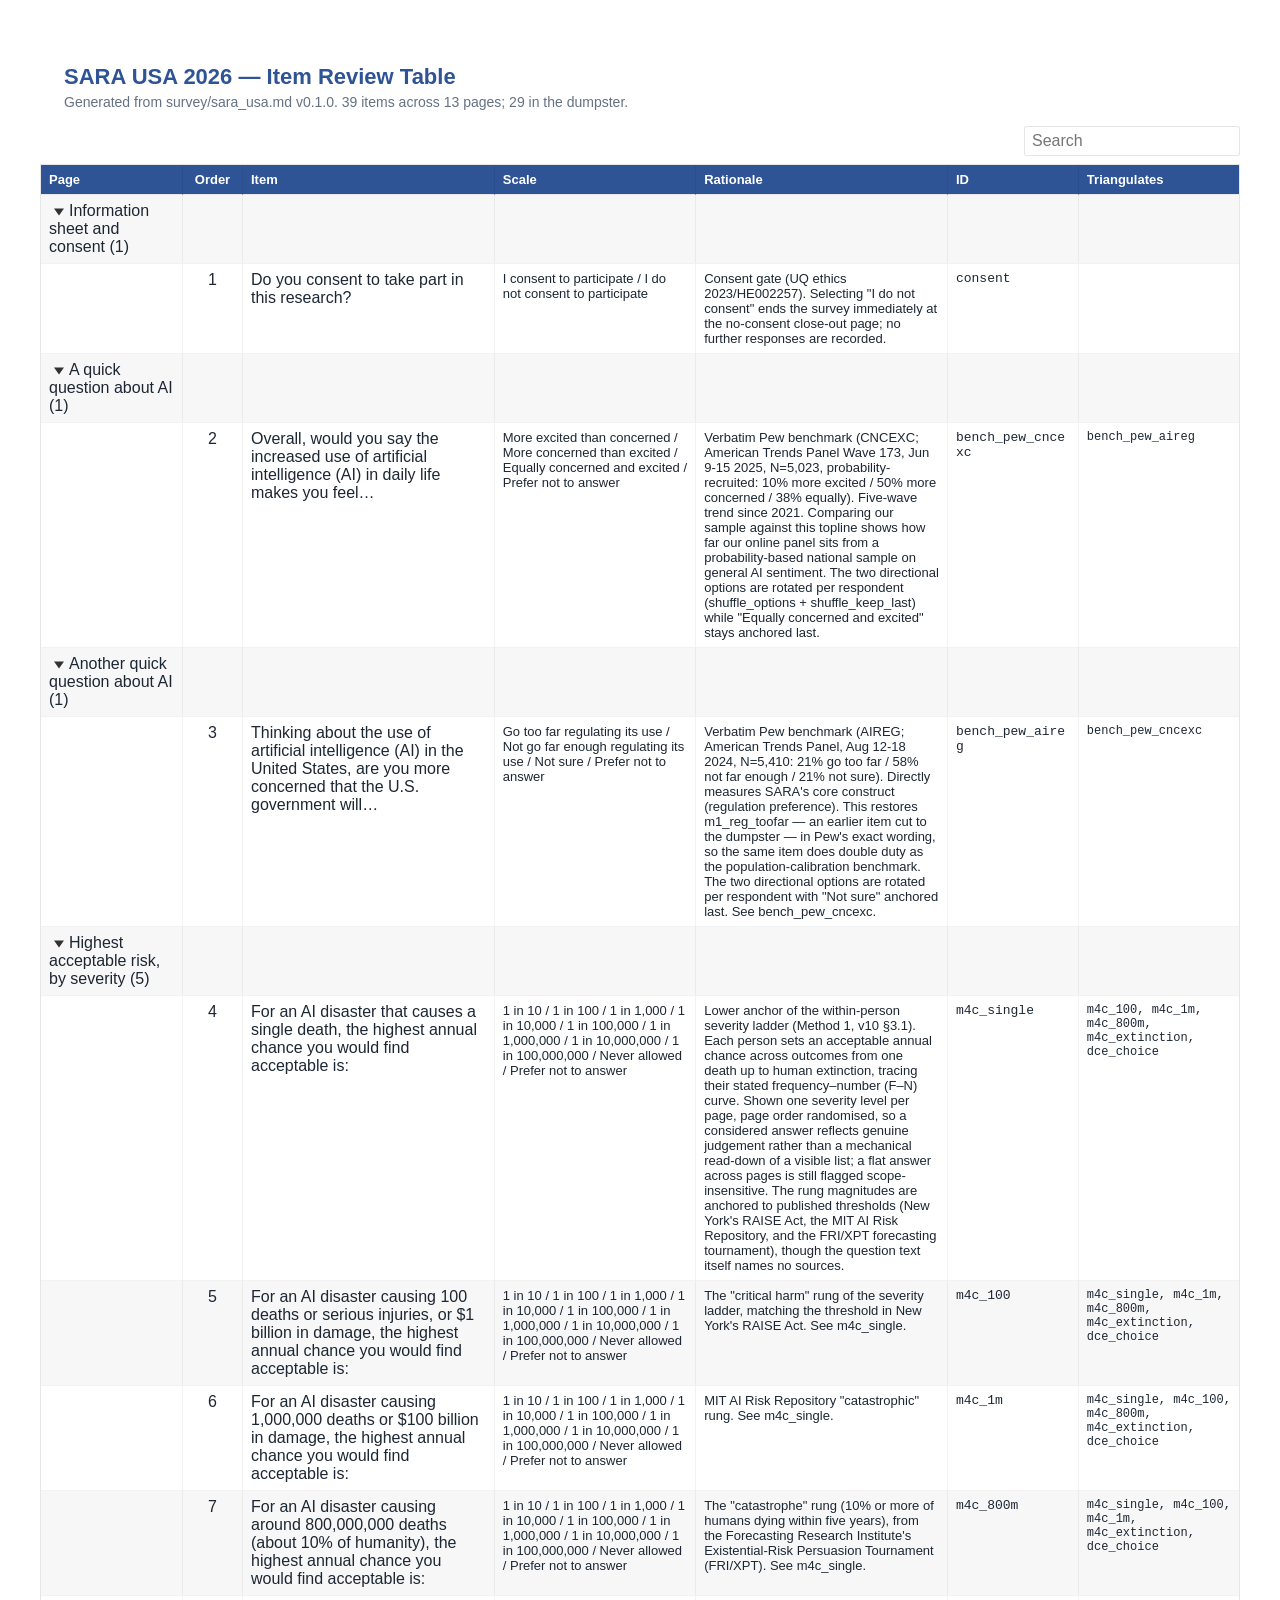
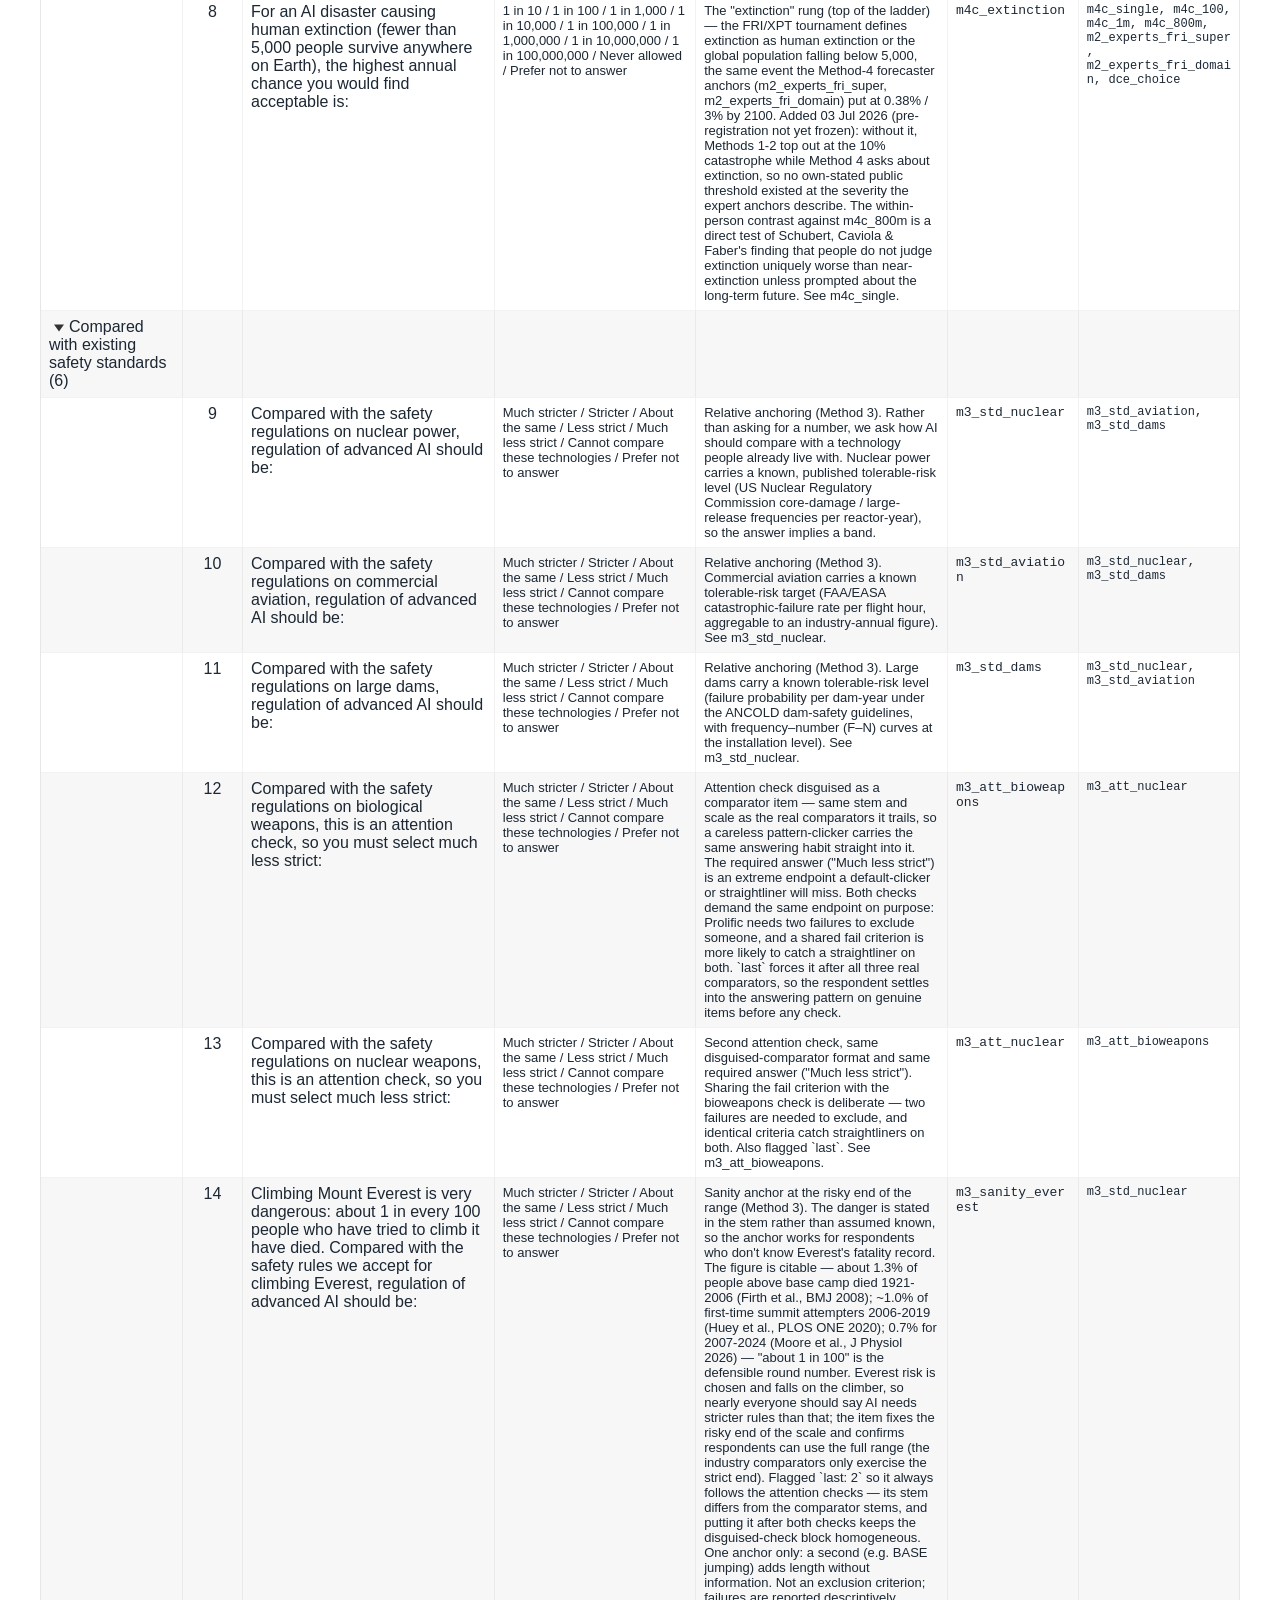
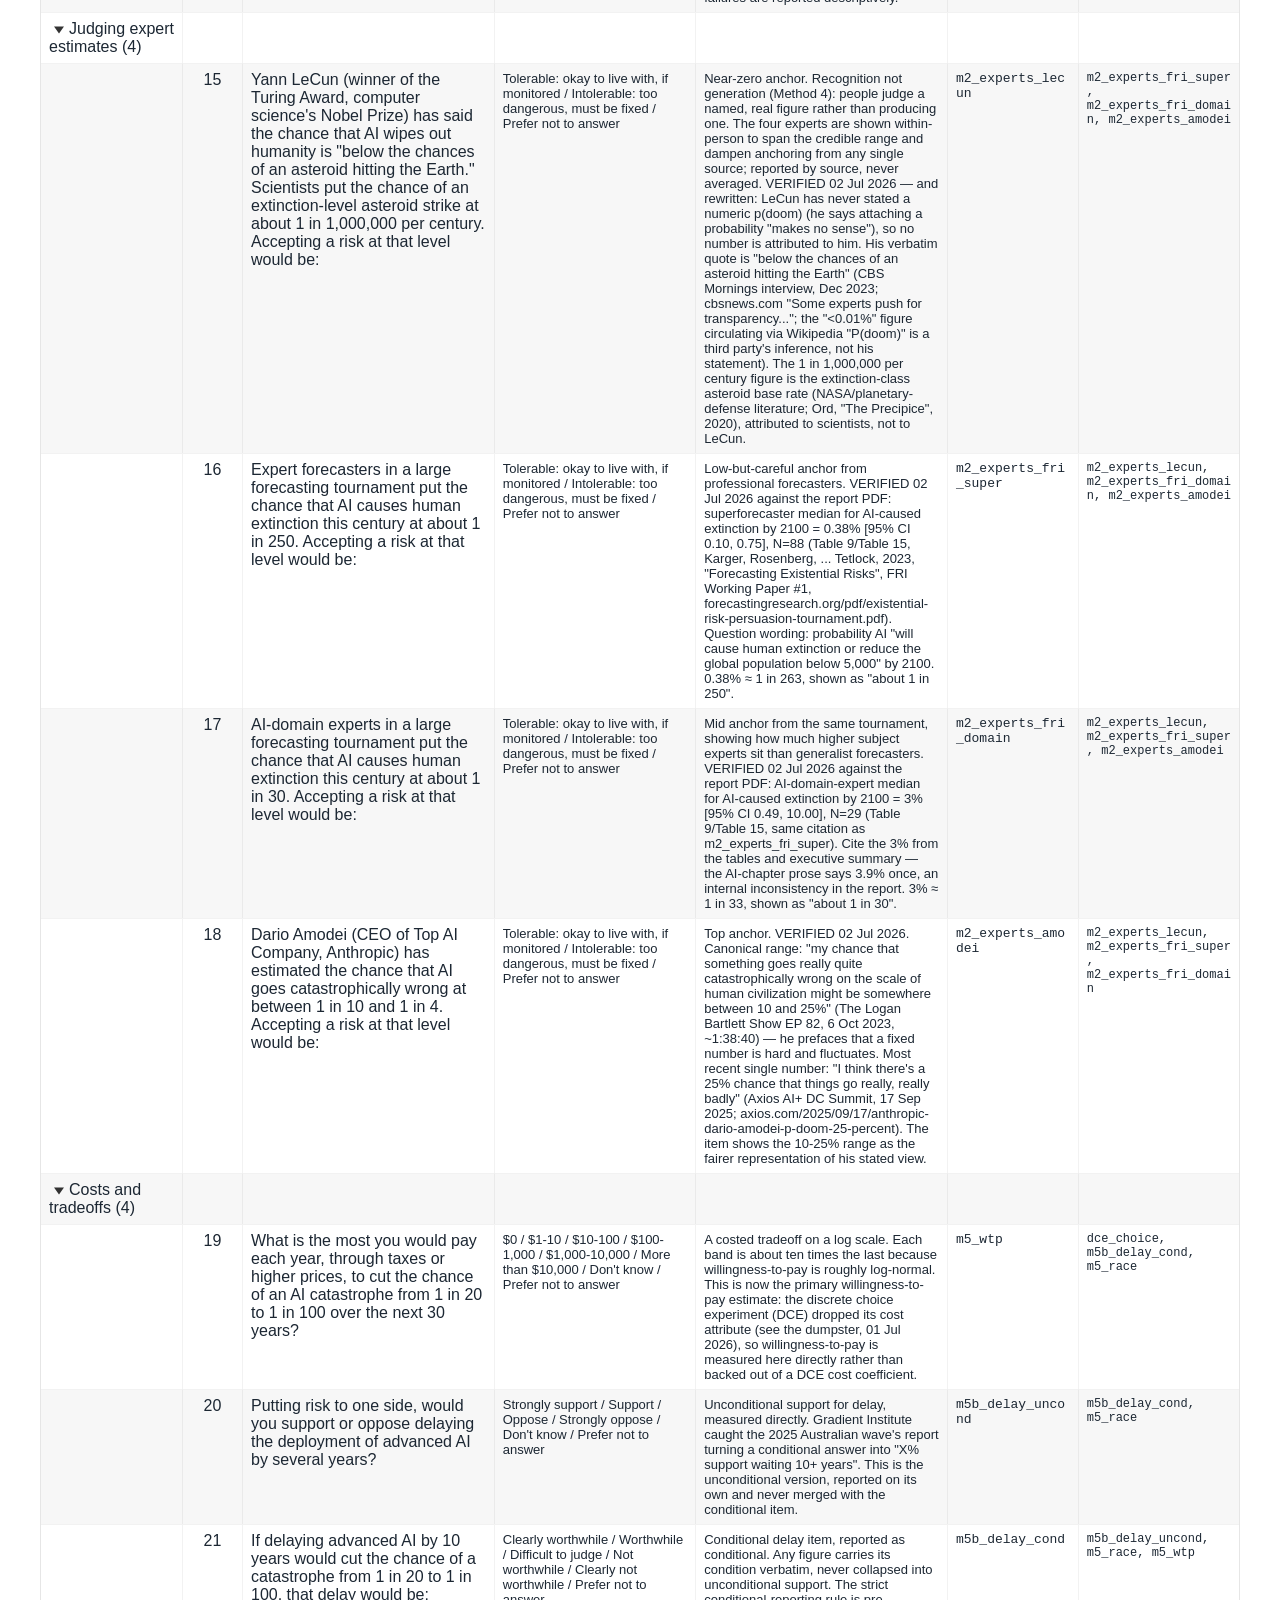
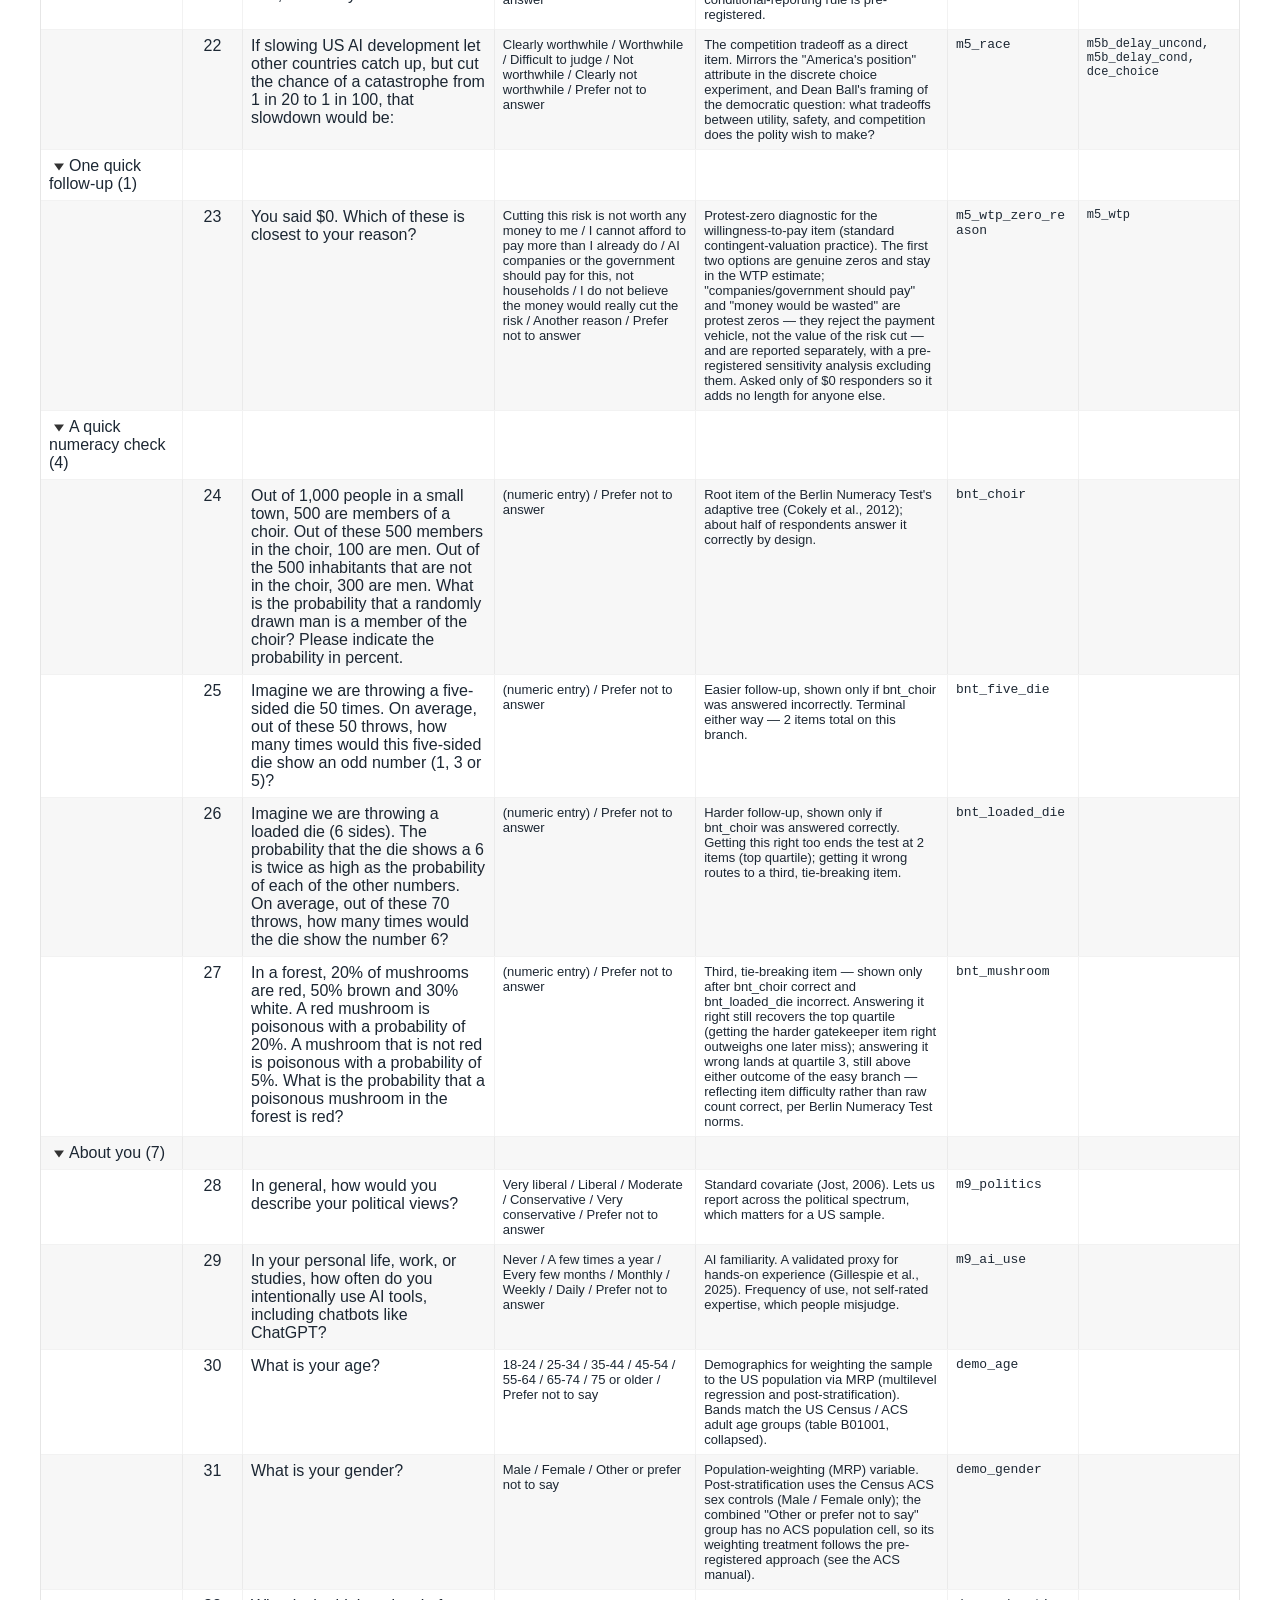
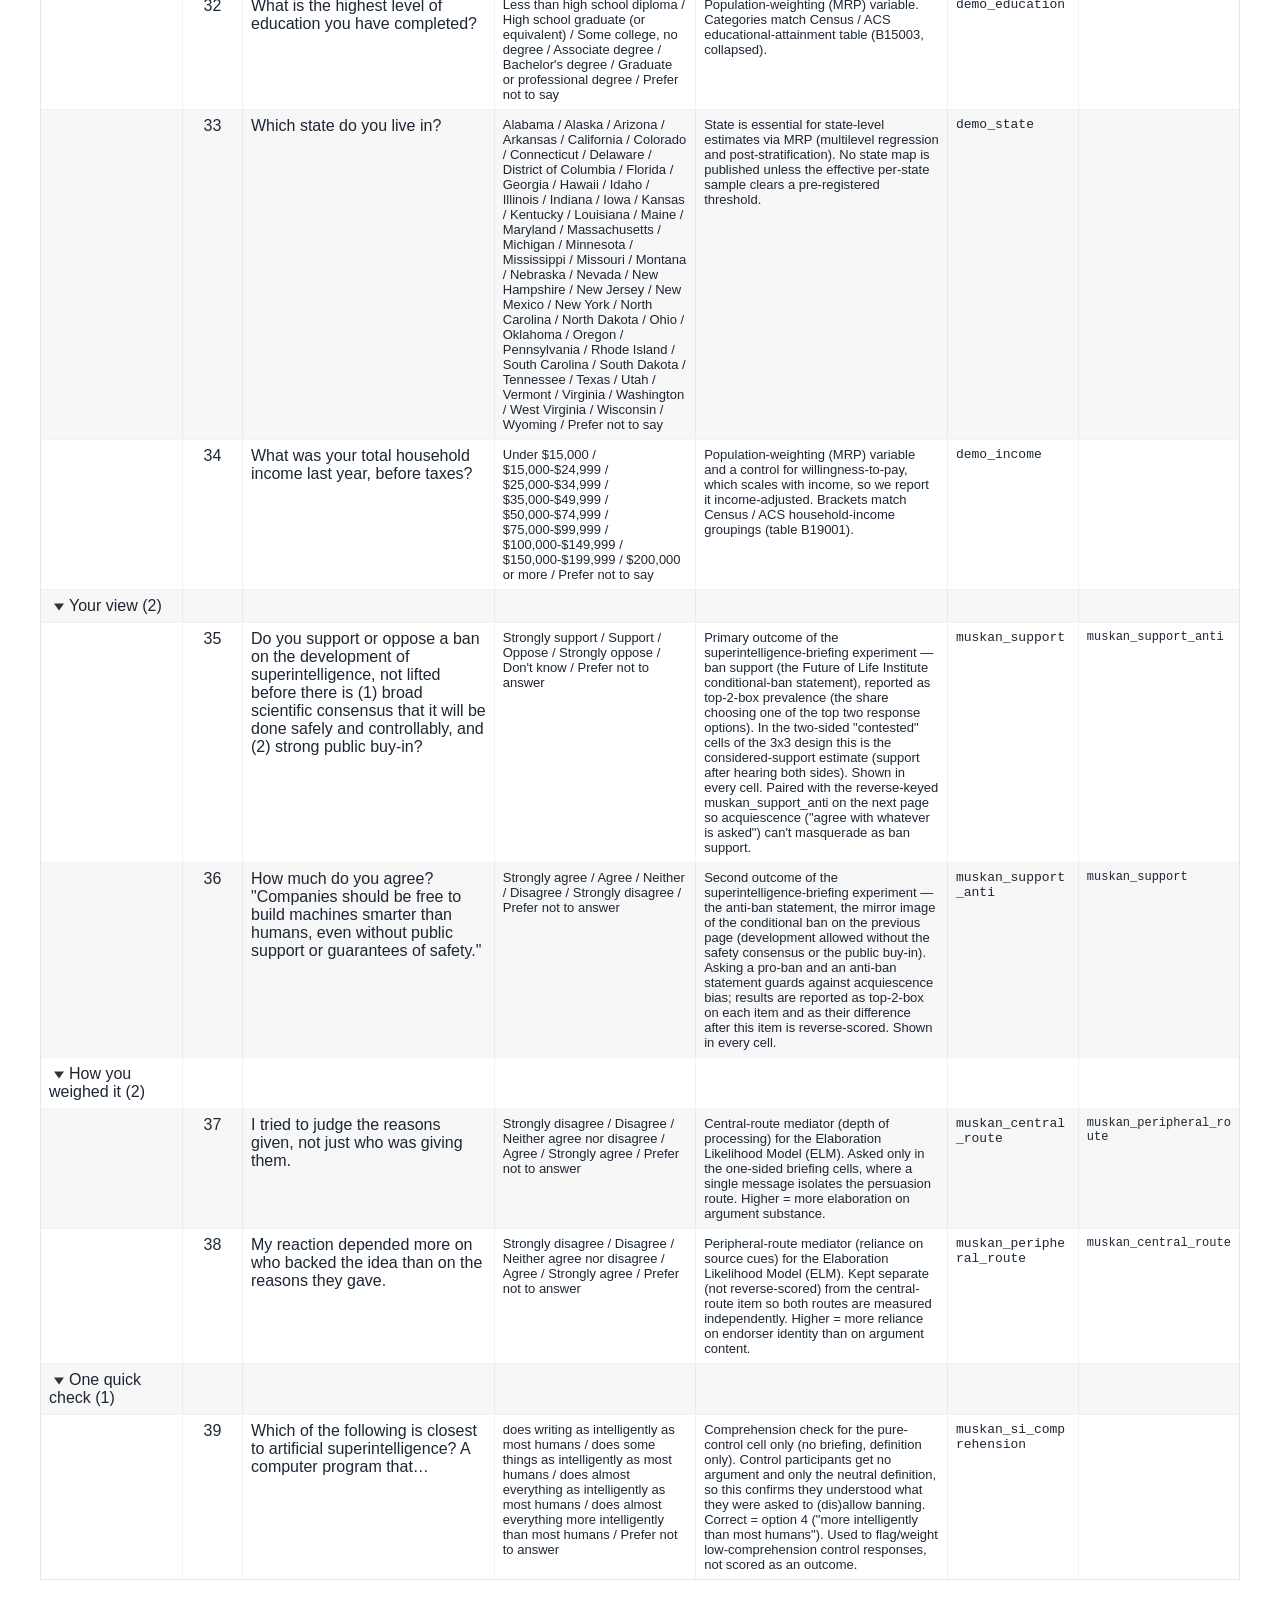
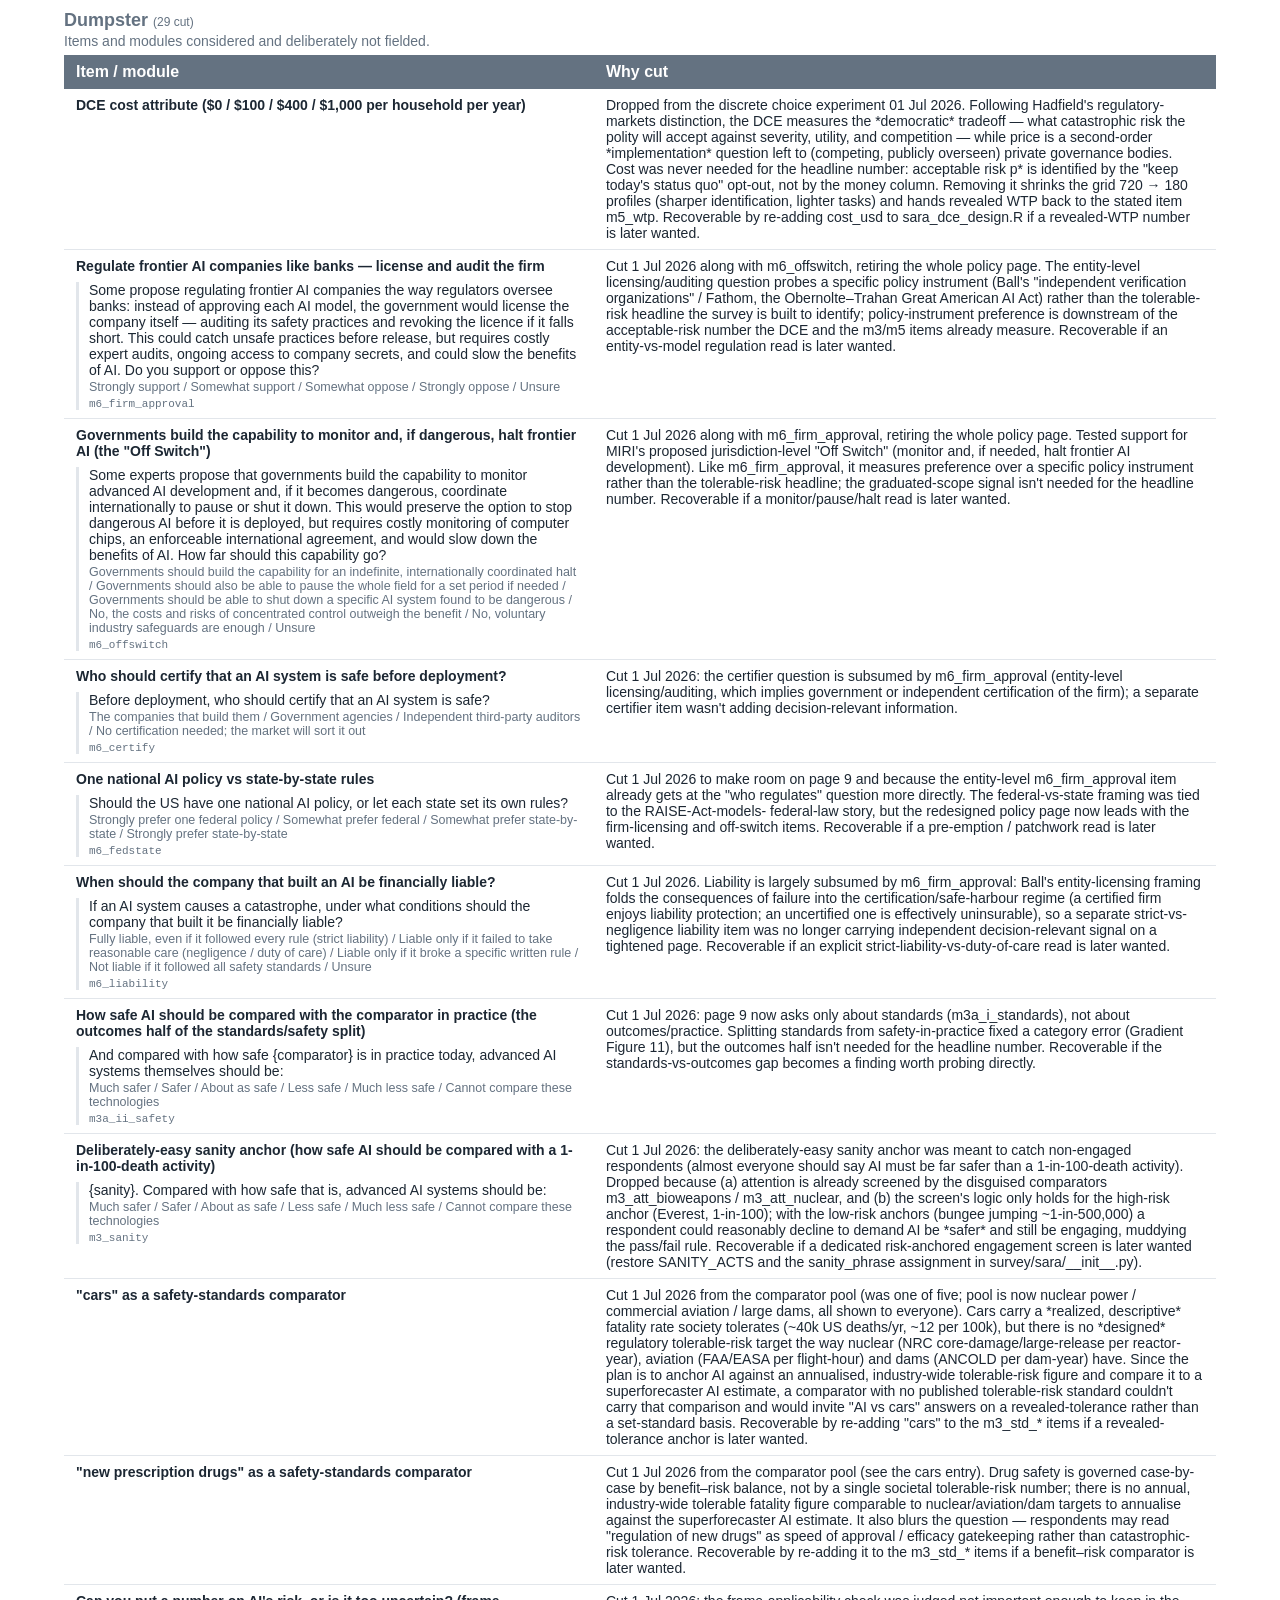
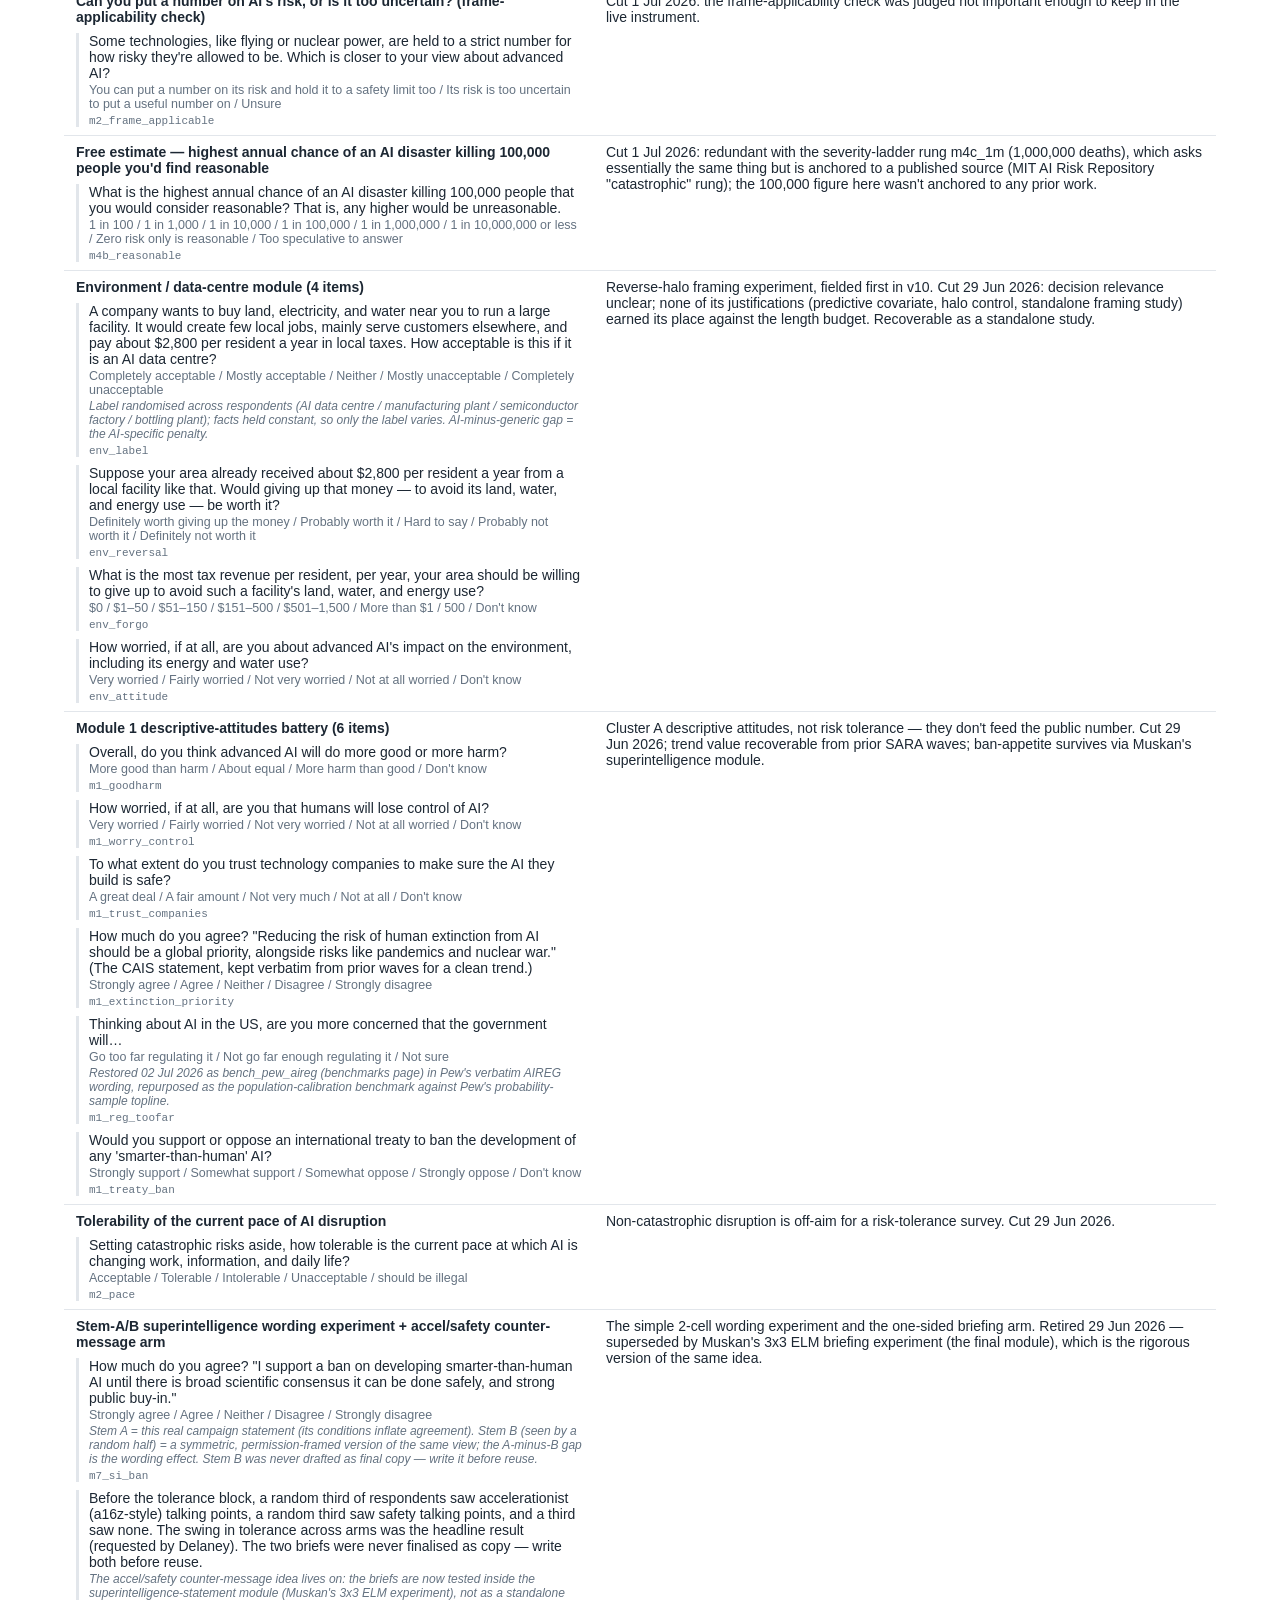
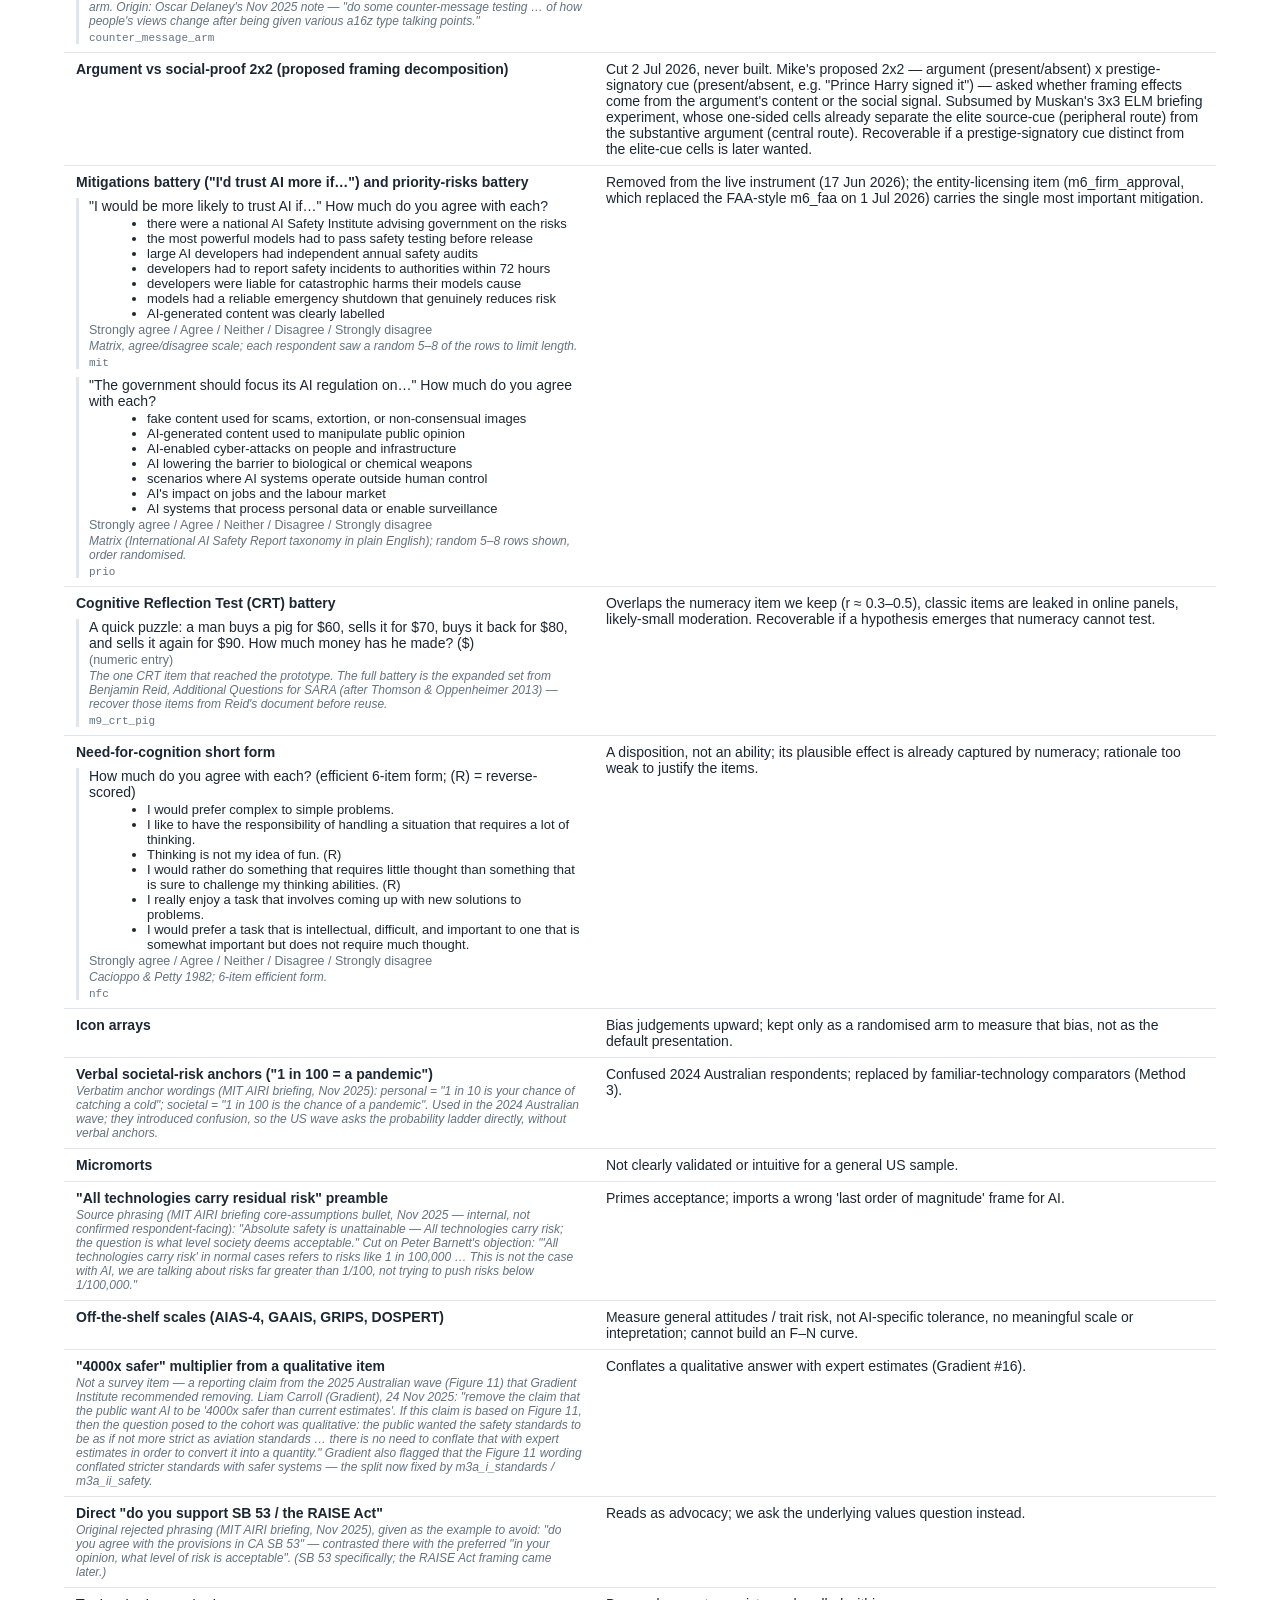
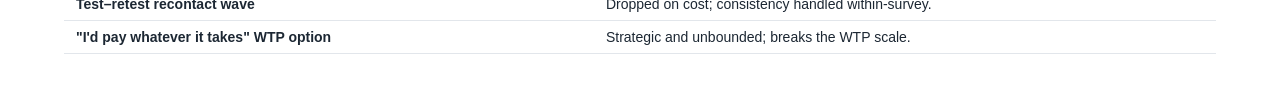
==== commit e99f98f5: "Merge origin/main: reviewer-facing rationale rewording + dumpster detail Kept main's clearer ladder " ====
--- a/docs/review.html
+++ b/docs/review.html
@@ -1243,12 +1243,12 @@
 <script>!function(){var e={n:function(t){var r=t&&t.__esModule?function(){return t.default}:function(){return t};return e.d(r,{a:r}),r},d:function(t,r){for(var n in r)e.o(r,n)&&!e.o(t,n)&&Object.defineProperty(t,n,{enumerable:!0,get:r[n]})},o:function(e,t){return Object.prototype.hasOwnProperty.call(e,t)},r:function(e){"undefined"!=typeof Symbol&&Symbol.toStringTag&&Object.defineProperty(e,Symbol.toStringTag,{value:"Module"}),Object.defineProperty(e,"__esModule",{value:!0})}},t={};!function(){"use strict";e.r(t),e.d(t,{downloadDataCSV:function(){return qi},getDataCSV:function(){return Zi},getInstance:function(){return _i},getState:function(){return Li},onStateChange:function(){return rl},setAllFilters:function(){return $i},setData:function(){return tl},setFilter:function(){return Vi},setGroupBy:function(){return Xi},setHiddenColumns:function(){return el},setMeta:function(){return Yi},setSearch:function(){return Ui},toggleAllRowsExpanded:function(){return Ji},toggleGroupBy:function(){return Ki},toggleHideColumn:function(){return Qi}});var r={};e.r(r),e.d(r,{between:function(){return it},equals:function(){return at},exact:function(){return ot},exactText:function(){return Ye},exactTextCase:function(){return Qe},includes:function(){return et},includesAll:function(){return tt},includesSome:function(){return rt},includesValue:function(){return nt},text:function(){return Ze}});var n={};e.r(n),e.d(n,{average:function(){return At},count:function(){return Nt},max:function(){return Et},median:function(){return xt},min:function(){return Pt},minMax:function(){return Ct},sum:function(){return jt},unique:function(){return kt},uniqueCount:function(){return It}});var o={};e.r(o),e.d(o,{alphanumeric:function(){return Gt},basic:function(){return Mt},datetime:function(){return zt},number:function(){return Wt},string:function(){return Tt}});var a=window.React,i=e.n(a),l=window.ReactDOM,u=e.n(l);function c(e,t){(null==t||t>e.length)&&(t=e.length);for(var r=0,n=new Array(t);r<t;r++)n[r]=e[r];return n}function s(e,t){if("string"==typeof t)return t;if(t.name[0]===t.name[0].toUpperCase()&&!e[t.name])throw new Error("Unknown component: "+t.name);var r,n=[e[t.name]||t.name,t.attribs],o=function(e,t){var r="undefined"!=typeof Symbol&&e[Symbol.iterator]||e["@@iterator"];if(!r){if(Array.isArray(e)||(r=function(e,t){if(e){if("string"==typeof e)return c(e,t);var r=Object.prototype.toString.call(e).slice(8,-1);return"Object"===r&&e.constructor&&(r=e.constructor.name),"Map"===r||"Set"===r?Array.from(e):"Arguments"===r||/^(?:Ui|I)nt(?:8|16|32)(?:Clamped)?Array$/.test(r)?c(e,t):void 0}}(e))||t&&e&&"number"==typeof e.length){r&&(e=r);var n=0,o=function(){};return{s:o,n:function(){return n>=e.length?{done:!0}:{done:!1,value:e[n++]}},e:function(e){throw e},f:o}}throw new TypeError("Invalid attempt to iterate non-iterable instance.\nIn order to be iterable, non-array objects must have a [Symbol.iterator]() method.")}var a,i=!0,l=!1;return{s:function(){r=r.call(e)},n:function(){var e=r.next();return i=e.done,e},e:function(e){l=!0,a=e},f:function(){try{i||null==r.return||r.return()}finally{if(l)throw a}}}}(t.children);try{for(o.s();!(r=o.n()).done;){var a=r.value;n.push(s(e,a))}}catch(e){o.e(e)}finally{o.f()}return i().createElement.apply(i(),n)}var f=["style","className"];function d(e){return d="function"==typeof Symbol&&"symbol"==typeof Symbol.iterator?function(e){return typeof e}:function(e){return e&&"function"==typeof Symbol&&e.constructor===Symbol&&e!==Symbol.prototype?"symbol":typeof e},d(e)}function p(e){return function(e){if(Array.isArray(e))return g(e)}(e)||function(e){if("undefined"!=typeof Symbol&&null!=e[Symbol.iterator]||null!=e["@@iterator"])return Array.from(e)}(e)||function(e,t){if(e){if("string"==typeof e)return g(e,t);var r=Object.prototype.toString.call(e).slice(8,-1);return"Object"===r&&e.constructor&&(r=e.constructor.name),"Map"===r||"Set"===r?Array.from(e):"Arguments"===r||/^(?:Ui|I)nt(?:8|16|32)(?:Clamped)?Array$/.test(r)?g(e,t):void 0}}(e)||function(){throw new TypeError("Invalid attempt to spread non-iterable instance.\nIn order to be iterable, non-array objects must have a [Symbol.iterator]() method.")}()}function g(e,t){(null==t||t>e.length)&&(t=e.length);for(var r=0,n=new Array(t);r<t;r++)n[r]=e[r];return n}function y(e,t){var r=Object.keys(e);if(Object.getOwnPropertySymbols){var n=Object.getOwnPropertySymbols(e);t&&(n=n.filter((function(t){return Object.getOwnPropertyDescriptor(e,t).enumerable}))),r.push.apply(r,n)}return r}function m(e){for(var t=1;t<arguments.length;t++){var r=null!=arguments[t]?arguments[t]:{};t%2?y(Object(r),!0).forEach((function(t){h(e,t,r[t])})):Object.getOwnPropertyDescriptors?Object.defineProperties(e,Object.getOwnPropertyDescriptors(r)):y(Object(r)).forEach((function(t){Object.defineProperty(e,t,Object.getOwnPropertyDescriptor(r,t))}))}return e}function h(e,t,r){return t in e?Object.defineProperty(e,t,{value:r,enumerable:!0,configurable:!0,writable:!0}):e[t]=r,e}function b(e,t){if(null==e)return{};var r,n,o=function(e,t){if(null==e)return{};var r,n,o={},a=Object.keys(e);for(n=0;n<a.length;n++)r=a[n],t.indexOf(r)>=0||(o[r]=e[r]);return o}(e,t);if(Object.getOwnPropertySymbols){var a=Object.getOwnPropertySymbols(e);for(n=0;n<a.length;n++)r=a[n],t.indexOf(r)>=0||Object.prototype.propertyIsEnumerable.call(e,r)&&(o[r]=e[r])}return o}var v="Renderer Error ☝️",w={init:"init"},S=function(){return i().createElement(i().Fragment,null," ")},O={Cell:function(e){var t=e.value;return void 0===t?"":t},width:150,minWidth:0,maxWidth:Number.MAX_SAFE_INTEGER};function R(){for(var e=arguments.length,t=new Array(e),r=0;r<e;r++)t[r]=arguments[r];return t.reduce((function(e,t){var r=t.style,n=t.className,o=b(t,f);return e=m(m({},e),o),r&&(e.style=e.style?m(m({},e.style||{}),r||{}):r),n&&(e.className=e.className?e.className+" "+n:n),""===e.className&&delete e.className,e}),{})}function j(e,t,r){return"function"==typeof t?j({},t(e,r)):Array.isArray(t)?R.apply(void 0,[e].concat(p(t))):R(e,t)}var P=function(e){var t=arguments.length>1&&void 0!==arguments[1]?arguments[1]:{};return function(){var r=arguments.length>0&&void 0!==arguments[0]?arguments[0]:{};return[].concat(p(e),[r]).reduce((function(e,n){return j(e,n,m(m({},t),{},{userProps:r}))}),{})}},E=function(e,t){var r=arguments.length>2&&void 0!==arguments[2]?arguments[2]:{};return e.reduce((function(e,t){return t(e,r)}),t)},C=function(e,t){var r=arguments.length>2&&void 0!==arguments[2]?arguments[2]:{};return e.forEach((function(e){e(t,r)}))};function A(e,t,r,n){e.findIndex((function(e){return e.pluginName===r})),t.forEach((function(t){e.findIndex((function(e){return e.pluginName===t}))}))}function x(e,t){return"function"==typeof e?e(t):e}function k(e){var t=i().useRef();return t.current=e,i().useCallback((function(){return t.current}),[])}var I="undefined"!=typeof document?i().useLayoutEffect:i().useEffect;function N(e,t){var r=i().useRef(!1);I((function(){r.current&&e(),r.current=!0}),t)}function B(e,t){var r=arguments.length>2&&void 0!==arguments[2]?arguments[2]:{};return function(n){var o=arguments.length>1&&void 0!==arguments[1]?arguments[1]:{},a="string"==typeof n?t[n]:n;if(void 0===a)throw console.info(t),new Error(v);return F(a,m(m(m({},e),{},{column:t},r),o))}}function F(e,t){return function(e){return"function"==typeof e&&(t=Object.getPrototypeOf(e)).prototype&&t.prototype.isReactComponent;var t}(r=e)||"function"==typeof r||function(e){return"object"===d(e)&&"symbol"===d(e.$$typeof)&&["react.memo","react.forward_ref"].includes(e.$$typeof.description)}(r)?i().createElement(e,t):e;var r}function D(e,t){var r=Object.keys(e);if(Object.getOwnPropertySymbols){var n=Object.getOwnPropertySymbols(e);t&&(n=n.filter((function(t){return Object.getOwnPropertyDescriptor(e,t).enumerable}))),r.push.apply(r,n)}return r}function G(e){for(var t=1;t<arguments.length;t++){var r=null!=arguments[t]?arguments[t]:{};t%2?D(Object(r),!0).forEach((function(t){z(e,t,r[t])})):Object.getOwnPropertyDescriptors?Object.defineProperties(e,Object.getOwnPropertyDescriptors(r)):D(Object(r)).forEach((function(t){Object.defineProperty(e,t,Object.getOwnPropertyDescriptor(r,t))}))}return e}function z(e,t,r){return t in e?Object.defineProperty(e,t,{value:r,enumerable:!0,configurable:!0,writable:!0}):e[t]=r,e}function M(e,t){var r=arguments.length>2&&void 0!==arguments[2]?arguments[2]:0;return e.map((function(e){return W(e=G(G({},e),{},{parent:t,depth:r})),e.columns&&(e.columns=M(e.columns,e,r+1)),e}))}function T(e){return t="columns",r=[],function e(n){n.forEach((function(n){n[t]?e(n[t]):r.push(n)}))}(e),r;var t,r}function W(e){var t=e.id,r=e.accessor,n=e.Header;if("string"==typeof r){t=t||r;var o=r.split(".");r=function(e){return function(e,t,r){if(!t)return e;var n,o="function"==typeof t?t:JSON.stringify(t),a=L.get(o)||function(){var e=function(e){return Y(e).map((function(e){return String(e).replace(".","_")})).join(".").replace(q,".").replace(Z,"").split(".")}(t);return L.set(o,e),e}();try{n=a.reduce((function(e,t){return e[t]}),e)}catch(e){}return void 0!==n?n:void 0}(e,o)}}if(!t&&"string"==typeof n&&n&&(t=n),!t&&e.columns)throw console.error(e),new Error('A column ID (or unique "Header" value) is required!');if(!t)throw console.error(e),new Error("A column ID (or string accessor) is required!");return Object.assign(e,{id:t,accessor:r}),e}function H(e,t){if(!t)throw new Error;return Object.assign(e,G(G(G({Header:S,Footer:S},O),t),e)),Object.assign(e,{originalWidth:e.width}),e}function _(e,t){for(var r=arguments.length>2&&void 0!==arguments[2]?arguments[2]:function(){return{}},n=[],o=e,a=0,i=function(){return a++},l=function(){var e={headers:[]},a=[],l=o.some((function(e){return e.parent}));o.forEach((function(n){var o,u=[].concat(a).reverse()[0];l&&(o=n.parent?G(G({},n.parent),{},{originalId:n.parent.id,id:"".concat(n.parent.id,"_").concat(i()),headers:[n]},r(n)):H(G({originalId:"".concat(n.id,"_placeholder"),id:"".concat(n.id,"_placeholder_").concat(i()),placeholderOf:n,headers:[n]},r(n)),t),u&&u.originalId===o.originalId?u.headers.push(n):a.push(o)),e.headers.push(n)})),n.push(e),o=a};o.length;)l();return n.reverse()}var L=new Map;function V(){for(var e=arguments.length,t=new Array(e),r=0;r<e;r++)t[r]=arguments[r];for(var n=0;n<t.length;n+=1)if(void 0!==t[n])return t[n]}function $(e){if("function"==typeof e)return e}function U(e,t){var r=t.manualExpandedKey,n=t.expanded,o=t.expandSubRows,a=void 0===o||o,i=[],l=function e(t){var o=!(arguments.length>1&&void 0!==arguments[1])||arguments[1];t.isExpanded=t.original&&t.original[r]||n[t.id],t.canExpand=t.subRows&&!!t.subRows.length,o&&i.push(t),t.subRows&&t.subRows.length&&t.isExpanded&&t.subRows.forEach((function(t){return e(t,a)}))};return e.forEach((function(e){return l(e)})),i}function K(e,t,r){return $(e)||t[e]||r[e]||r.text}function X(e,t,r){return e?e(t,r):void 0===t}function J(){throw new Error("React-Table: You have not called prepareRow(row) one or more rows you are attempting to render.")}var q=/\[/g,Z=/\]/g;function Y(e){var t=arguments.length>1&&void 0!==arguments[1]?arguments[1]:[];if(Array.isArray(e))for(var r=0;r<e.length;r+=1)Y(e[r],t);else t.push(e);return t}function Q(e,t){var r=Object.keys(e);if(Object.getOwnPropertySymbols){var n=Object.getOwnPropertySymbols(e);t&&(n=n.filter((function(t){return Object.getOwnPropertyDescriptor(e,t).enumerable}))),r.push.apply(r,n)}return r}function ee(e){for(var t=1;t<arguments.length;t++){var r=null!=arguments[t]?arguments[t]:{};t%2?Q(Object(r),!0).forEach((function(t){te(e,t,r[t])})):Object.getOwnPropertyDescriptors?Object.defineProperties(e,Object.getOwnPropertyDescriptors(r)):Q(Object(r)).forEach((function(t){Object.defineProperty(e,t,Object.getOwnPropertyDescriptor(r,t))}))}return e}function te(e,t,r){return t in e?Object.defineProperty(e,t,{value:r,enumerable:!0,configurable:!0,writable:!0}):e[t]=r,e}var re=function(e){return ee({role:"table"},e)},ne=function(e){return ee({role:"rowgroup"},e)},oe=function(e,t){var r=t.column;return ee({key:"header_".concat(r.id),colSpan:r.totalVisibleHeaderCount,role:"columnheader"},e)},ae=function(e,t){var r=t.column;return ee({key:"footer_".concat(r.id),colSpan:r.totalVisibleHeaderCount},e)},ie=function(e,t){var r=t.index;return ee({key:"headerGroup_".concat(r),role:"row"},e)},le=function(e,t){var r=t.index;return ee({key:"footerGroup_".concat(r)},e)},ue=function(e,t){var r=t.row;return ee({key:"row_".concat(r.id),role:"row"},e)},ce=function(e,t){var r=t.cell;return ee({key:"cell_".concat(r.row.id,"_").concat(r.column.id),role:"cell"},e)};function se(){return{useOptions:[],stateReducers:[],useControlledState:[],columns:[],columnsDeps:[],allColumns:[],allColumnsDeps:[],accessValue:[],materializedColumns:[],materializedColumnsDeps:[],useInstanceAfterData:[],visibleColumns:[],visibleColumnsDeps:[],headerGroups:[],headerGroupsDeps:[],useInstanceBeforeDimensions:[],useInstance:[],prepareRow:[],getTableProps:[re],getTableBodyProps:[ne],getHeaderGroupProps:[ie],getFooterGroupProps:[le],getHeaderProps:[oe],getFooterProps:[ae],getRowProps:[ue],getCellProps:[ce],useFinalInstance:[]}}function fe(e,t){var r=Object.keys(e);if(Object.getOwnPropertySymbols){var n=Object.getOwnPropertySymbols(e);t&&(n=n.filter((function(t){return Object.getOwnPropertyDescriptor(e,t).enumerable}))),r.push.apply(r,n)}return r}function de(e){for(var t=1;t<arguments.length;t++){var r=null!=arguments[t]?arguments[t]:{};t%2?fe(Object(r),!0).forEach((function(t){pe(e,t,r[t])})):Object.getOwnPropertyDescriptors?Object.defineProperties(e,Object.getOwnPropertyDescriptors(r)):fe(Object(r)).forEach((function(t){Object.defineProperty(e,t,Object.getOwnPropertyDescriptor(r,t))}))}return e}function pe(e,t,r){return t in e?Object.defineProperty(e,t,{value:r,enumerable:!0,configurable:!0,writable:!0}):e[t]=r,e}function ge(e){return function(e){if(Array.isArray(e))return ye(e)}(e)||function(e){if("undefined"!=typeof Symbol&&null!=e[Symbol.iterator]||null!=e["@@iterator"])return Array.from(e)}(e)||function(e,t){if(e){if("string"==typeof e)return ye(e,t);var r=Object.prototype.toString.call(e).slice(8,-1);return"Object"===r&&e.constructor&&(r=e.constructor.name),"Map"===r||"Set"===r?Array.from(e):"Arguments"===r||/^(?:Ui|I)nt(?:8|16|32)(?:Clamped)?Array$/.test(r)?ye(e,t):void 0}}(e)||function(){throw new TypeError("Invalid attempt to spread non-iterable instance.\nIn order to be iterable, non-array objects must have a [Symbol.iterator]() method.")}()}function ye(e,t){(null==t||t>e.length)&&(t=e.length);for(var r=0,n=new Array(t);r<t;r++)n[r]=e[r];return n}w.resetHiddenColumns="resetHiddenColumns",w.toggleHideColumn="toggleHideColumn",w.setHiddenColumns="setHiddenColumns",w.toggleHideAllColumns="toggleHideAllColumns";var me=function(e){e.getToggleHiddenProps=[he],e.getToggleHideAllColumnsProps=[be],e.stateReducers.push(ve),e.useInstanceBeforeDimensions.push(we),e.headerGroupsDeps.push((function(e,t){var r=t.instance;return[].concat(ge(e),[r.state.hiddenColumns])})),e.useInstance.push(Se)};me.pluginName="useColumnVisibility";var he=function(e,t){var r=t.column;return[e,{onChange:function(e){r.toggleHidden(!e.target.checked)},style:{cursor:"pointer"},checked:r.isVisible,title:"Toggle Column Visible"}]},be=function(e,t){var r=t.instance;return[e,{onChange:function(e){r.toggleHideAllColumns(!e.target.checked)},style:{cursor:"pointer"},checked:!r.allColumnsHidden&&!r.state.hiddenColumns.length,title:"Toggle All Columns Hidden",indeterminate:!r.allColumnsHidden&&r.state.hiddenColumns.length}]};function ve(e,t,r,n){if(t.type===w.init)return de({hiddenColumns:[]},e);if(t.type===w.resetHiddenColumns)return de(de({},e),{},{hiddenColumns:n.initialState.hiddenColumns||[]});if(t.type===w.toggleHideColumn){var o=(void 0!==t.value?t.value:!e.hiddenColumns.includes(t.columnId))?[].concat(ge(e.hiddenColumns),[t.columnId]):e.hiddenColumns.filter((function(e){return e!==t.columnId}));return de(de({},e),{},{hiddenColumns:o})}if(t.type===w.setHiddenColumns)return de(de({},e),{},{hiddenColumns:x(t.value,e.hiddenColumns)});if(t.type===w.toggleHideAllColumns){var a=void 0!==t.value?t.value:!e.hiddenColumns.length;return de(de({},e),{},{hiddenColumns:a?n.allColumns.map((function(e){return e.id})):[]})}}function we(e){var t=e.headers,r=e.state.hiddenColumns;i().useRef(!1).current;var n=function e(t,n){t.isVisible=n&&!r.includes(t.id);var o=0;return t.headers&&t.headers.length?t.headers.forEach((function(r){return o+=e(r,t.isVisible)})):o=t.isVisible?1:0,t.totalVisibleHeaderCount=o,o},o=0;t.forEach((function(e){return o+=n(e,!0)}))}function Se(e){var t=e.columns,r=e.flatHeaders,n=e.dispatch,o=e.allColumns,a=e.getHooks,l=e.state.hiddenColumns,u=e.autoResetHiddenColumns,c=void 0===u||u,s=k(e),f=o.length===l.length,d=i().useCallback((function(e,t){return n({type:w.toggleHideColumn,columnId:e,value:t})}),[n]),p=i().useCallback((function(e){return n({type:w.setHiddenColumns,value:e})}),[n]),g=i().useCallback((function(e){return n({type:w.toggleHideAllColumns,value:e})}),[n]),y=P(a().getToggleHideAllColumnsProps,{instance:s()});r.forEach((function(e){e.toggleHidden=function(t){n({type:w.toggleHideColumn,columnId:e.id,value:t})},e.getToggleHiddenProps=P(a().getToggleHiddenProps,{instance:s(),column:e})}));var m=k(c);N((function(){m()&&n({type:w.resetHiddenColumns})}),[n,t]),Object.assign(e,{allColumnsHidden:f,toggleHideColumn:d,setHiddenColumns:p,toggleHideAllColumns:g,getToggleHideAllColumnsProps:y})}var Oe=["initialState","defaultColumn","getSubRows","getRowId","stateReducer","useControlledState"];function Re(e,t){return function(e){if(Array.isArray(e))return e}(e)||function(e,t){var r=null==e?null:"undefined"!=typeof Symbol&&e[Symbol.iterator]||e["@@iterator"];if(null!=r){var n,o,a=[],i=!0,l=!1;try{for(r=r.call(e);!(i=(n=r.next()).done)&&(a.push(n.value),!t||a.length!==t);i=!0);}catch(e){l=!0,o=e}finally{try{i||null==r.return||r.return()}finally{if(l)throw o}}return a}}(e,t)||Pe(e,t)||function(){throw new TypeError("Invalid attempt to destructure non-iterable instance.\nIn order to be iterable, non-array objects must have a [Symbol.iterator]() method.")}()}function je(e){return function(e){if(Array.isArray(e))return Ee(e)}(e)||function(e){if("undefined"!=typeof Symbol&&null!=e[Symbol.iterator]||null!=e["@@iterator"])return Array.from(e)}(e)||Pe(e)||function(){throw new TypeError("Invalid attempt to spread non-iterable instance.\nIn order to be iterable, non-array objects must have a [Symbol.iterator]() method.")}()}function Pe(e,t){if(e){if("string"==typeof e)return Ee(e,t);var r=Object.prototype.toString.call(e).slice(8,-1);return"Object"===r&&e.constructor&&(r=e.constructor.name),"Map"===r||"Set"===r?Array.from(e):"Arguments"===r||/^(?:Ui|I)nt(?:8|16|32)(?:Clamped)?Array$/.test(r)?Ee(e,t):void 0}}function Ee(e,t){(null==t||t>e.length)&&(t=e.length);for(var r=0,n=new Array(t);r<t;r++)n[r]=e[r];return n}function Ce(e,t){var r=Object.keys(e);if(Object.getOwnPropertySymbols){var n=Object.getOwnPropertySymbols(e);t&&(n=n.filter((function(t){return Object.getOwnPropertyDescriptor(e,t).enumerable}))),r.push.apply(r,n)}return r}function Ae(e){for(var t=1;t<arguments.length;t++){var r=null!=arguments[t]?arguments[t]:{};t%2?Ce(Object(r),!0).forEach((function(t){xe(e,t,r[t])})):Object.getOwnPropertyDescriptors?Object.defineProperties(e,Object.getOwnPropertyDescriptors(r)):Ce(Object(r)).forEach((function(t){Object.defineProperty(e,t,Object.getOwnPropertyDescriptor(r,t))}))}return e}function xe(e,t,r){return t in e?Object.defineProperty(e,t,{value:r,enumerable:!0,configurable:!0,writable:!0}):e[t]=r,e}var ke={},Ie={},Ne=function(e,t,r){return e},Be=function(e,t){return e.subRows||[]},Fe=function(e,t,r){return"".concat(r?[r.id,t].join("."):t)},De=function(e){return e};function Ge(e){var t=e.initialState,r=void 0===t?ke:t,n=e.defaultColumn,o=void 0===n?Ie:n,a=e.getSubRows,i=void 0===a?Be:a,l=e.getRowId,u=void 0===l?Fe:l,c=e.stateReducer,s=void 0===c?Ne:c,f=e.useControlledState,d=void 0===f?De:f;return Ae(Ae({},function(e,t){if(null==e)return{};var r,n,o=function(e,t){if(null==e)return{};var r,n,o={},a=Object.keys(e);for(n=0;n<a.length;n++)r=a[n],t.indexOf(r)>=0||(o[r]=e[r]);return o}(e,t);if(Object.getOwnPropertySymbols){var a=Object.getOwnPropertySymbols(e);for(n=0;n<a.length;n++)r=a[n],t.indexOf(r)>=0||Object.prototype.propertyIsEnumerable.call(e,r)&&(o[r]=e[r])}return o}(e,Oe)),{},{initialState:r,defaultColumn:o,getSubRows:i,getRowId:u,stateReducer:s,useControlledState:d})}function ze(e){var t=arguments.length>1&&void 0!==arguments[1]?arguments[1]:0,r=0,n=0,o=0,a=0;return e.forEach((function(e){var i=e.headers;if(e.totalLeft=t,i&&i.length){var l=Re(ze(i,t),4),u=l[0],c=l[1],s=l[2],f=l[3];e.totalMinWidth=u,e.totalWidth=c,e.totalMaxWidth=s,e.totalFlexWidth=f}else e.totalMinWidth=e.minWidth,e.totalWidth=Math.min(Math.max(e.minWidth,e.width),e.maxWidth),e.totalMaxWidth=e.maxWidth,e.totalFlexWidth=e.canResize?e.totalWidth:0;e.isVisible&&(t+=e.totalWidth,r+=e.totalMinWidth,n+=e.totalWidth,o+=e.totalMaxWidth,a+=e.totalFlexWidth)})),[r,n,o,a]}function Me(e){var t=e.data,r=e.rows,n=e.flatRows,o=e.rowsById,a=e.column,i=e.getRowId,l=e.getSubRows,u=e.accessValueHooks,c=e.getInstance,s=function e(r,s){var f=arguments.length>2&&void 0!==arguments[2]?arguments[2]:0,d=arguments.length>3?arguments[3]:void 0,p=arguments.length>4?arguments[4]:void 0,g=r,y=i(r,s,d),m=o[y];if(m)m.subRows&&m.originalSubRows.forEach((function(t,r){return e(t,r,f+1,m)}));else if((m={id:y,original:g,index:s,depth:f,cells:[{}]}).cells.map=J,m.cells.filter=J,m.cells.forEach=J,m.cells[0].getCellProps=J,m.values={},p.push(m),n.push(m),o[y]=m,m.originalSubRows=l(r,s),m.originalSubRows){var h=[];m.originalSubRows.forEach((function(t,r){return e(t,r,f+1,m,h)})),m.subRows=h}a.accessor&&(m.values[a.id]=a.accessor(r,s,m,p,t)),m.values[a.id]=E(u,m.values[a.id],{row:m,column:a,instance:c()},!0)};t.forEach((function(e,t){return s(e,t,0,void 0,r)}))}function Te(e){return Te="function"==typeof Symbol&&"symbol"==typeof Symbol.iterator?function(e){return typeof e}:function(e){return e&&"function"==typeof Symbol&&e.constructor===Symbol&&e!==Symbol.prototype?"symbol":typeof e},Te(e)}function We(e){var t=function(e,t){if("object"!==Te(e)||null===e)return e;var r=e[Symbol.toPrimitive];if(void 0!==r){var n=r.call(e,t);if("object"!==Te(n))return n;throw new TypeError("@@toPrimitive must return a primitive value.")}return String(e)}(e,"string");return"symbol"===Te(t)?t:String(t)}function He(e,t){var r=Object.keys(e);if(Object.getOwnPropertySymbols){var n=Object.getOwnPropertySymbols(e);t&&(n=n.filter((function(t){return Object.getOwnPropertyDescriptor(e,t).enumerable}))),r.push.apply(r,n)}return r}function _e(e){for(var t=1;t<arguments.length;t++){var r=null!=arguments[t]?arguments[t]:{};t%2?He(Object(r),!0).forEach((function(t){Le(e,t,r[t])})):Object.getOwnPropertyDescriptors?Object.defineProperties(e,Object.getOwnPropertyDescriptors(r)):He(Object(r)).forEach((function(t){Object.defineProperty(e,t,Object.getOwnPropertyDescriptor(r,t))}))}return e}function Le(e,t,r){return t in e?Object.defineProperty(e,t,{value:r,enumerable:!0,configurable:!0,writable:!0}):e[t]=r,e}w.resetExpanded="resetExpanded",w.toggleRowExpanded="toggleRowExpanded",w.toggleAllRowsExpanded="toggleAllRowsExpanded";var Ve=function(e){e.getToggleAllRowsExpandedProps=[$e],e.getToggleRowExpandedProps=[Ue],e.stateReducers.push(Ke),e.useInstance.push(Xe),e.prepareRow.push(Je)};Ve.pluginName="useExpanded";var $e=function(e,t){var r=t.instance;return[e,{onClick:function(e){r.toggleAllRowsExpanded()},style:{cursor:"pointer"},title:"Toggle All Rows Expanded"}]},Ue=function(e,t){var r=t.row;return[e,{onClick:function(){r.toggleRowExpanded()},style:{cursor:"pointer"},title:"Toggle Row Expanded"}]};function Ke(e,t,r,n){if(t.type===w.init)return _e({expanded:{}},e);if(t.type===w.resetExpanded)return _e(_e({},e),{},{expanded:n.initialState.expanded||{}});if(t.type===w.toggleAllRowsExpanded){var o=t.value,a=n.rowsById,i=Object.keys(a).length===Object.keys(e.expanded).length;if(void 0!==o?o:!i){var l={};return Object.keys(a).forEach((function(e){l[e]=!0})),_e(_e({},e),{},{expanded:l})}return _e(_e({},e),{},{expanded:{}})}if(t.type===w.toggleRowExpanded){var u=t.id,c=t.value,s=e.expanded[u],f=void 0!==c?c:!s;if(!s&&f)return _e(_e({},e),{},{expanded:_e(_e({},e.expanded),{},Le({},u,!0))});if(s&&!f){var d=e.expanded,p=(d[u],function(e,t){if(null==e)return{};var r,n,o=function(e,t){if(null==e)return{};var r,n,o={},a=Object.keys(e);for(n=0;n<a.length;n++)r=a[n],t.indexOf(r)>=0||(o[r]=e[r]);return o}(e,t);if(Object.getOwnPropertySymbols){var a=Object.getOwnPropertySymbols(e);for(n=0;n<a.length;n++)r=a[n],t.indexOf(r)>=0||Object.prototype.propertyIsEnumerable.call(e,r)&&(o[r]=e[r])}return o}(d,[u].map(We)));return _e(_e({},e),{},{expanded:p})}return e}}function Xe(e){var t=e.data,r=e.rows,n=e.rowsById,o=e.manualExpandedKey,a=void 0===o?"expanded":o,l=e.paginateExpandedRows,u=void 0===l||l,c=e.expandSubRows,s=void 0===c||c,f=e.autoResetExpanded,d=void 0===f||f,p=e.getHooks,g=e.plugins,y=e.state.expanded,m=e.dispatch;A(g,["useSortBy","useGroupBy","usePivotColumns","useGlobalFilter"],"useExpanded");var h=k(d),b=Boolean(Object.keys(n).length&&Object.keys(y).length);b&&Object.keys(n).some((function(e){return!y[e]}))&&(b=!1),N((function(){h()&&m({type:w.resetExpanded})}),[m,t]);var v=i().useCallback((function(e,t){m({type:w.toggleRowExpanded,id:e,value:t})}),[m]),S=i().useCallback((function(e){return m({type:w.toggleAllRowsExpanded,value:e})}),[m]),O=i().useMemo((function(){return u?U(r,{manualExpandedKey:a,expanded:y,expandSubRows:s}):r}),[u,r,a,y,s]),R=i().useMemo((function(){return function(e){var t=0;return Object.keys(e).forEach((function(e){var r=e.split(".");t=Math.max(t,r.length)})),t}(y)}),[y]),j=k(e),E=P(p().getToggleAllRowsExpandedProps,{instance:j()});Object.assign(e,{preExpandedRows:r,expandedRows:O,rows:O,expandedDepth:R,isAllRowsExpanded:b,toggleRowExpanded:v,toggleAllRowsExpanded:S,getToggleAllRowsExpandedProps:E})}function Je(e,t){var r=t.instance.getHooks,n=t.instance;e.toggleRowExpanded=function(t){return n.toggleRowExpanded(e.id,t)},e.getToggleRowExpandedProps=P(r().getToggleRowExpandedProps,{instance:n,row:e})}function qe(e,t){(null==t||t>e.length)&&(t=e.length);for(var r=0,n=new Array(t);r<t;r++)n[r]=e[r];return n}var Ze=function(e,t,r){return e.filter((function(e){return t.some((function(t){var n=e.values[t];return String(n).toLowerCase().includes(String(r).toLowerCase())}))}))};Ze.autoRemove=function(e){return!e};var Ye=function(e,t,r){return e.filter((function(e){return t.some((function(t){var n=e.values[t];return void 0===n||String(n).toLowerCase()===String(r).toLowerCase()}))}))};Ye.autoRemove=function(e){return!e};var Qe=function(e,t,r){return e.filter((function(e){return t.some((function(t){var n=e.values[t];return void 0===n||String(n)===String(r)}))}))};Qe.autoRemove=function(e){return!e};var et=function(e,t,r){return e.filter((function(e){return t.some((function(t){return e.values[t].includes(r)}))}))};et.autoRemove=function(e){return!e||!e.length};var tt=function(e,t,r){return e.filter((function(e){return t.some((function(t){var n=e.values[t];return n&&n.length&&r.every((function(e){return n.includes(e)}))}))}))};tt.autoRemove=function(e){return!e||!e.length};var rt=function(e,t,r){return e.filter((function(e){return t.some((function(t){var n=e.values[t];return n&&n.length&&r.some((function(e){return n.includes(e)}))}))}))};rt.autoRemove=function(e){return!e||!e.length};var nt=function(e,t,r){return e.filter((function(e){return t.some((function(t){var n=e.values[t];return r.includes(n)}))}))};nt.autoRemove=function(e){return!e||!e.length};var ot=function(e,t,r){return e.filter((function(e){return t.some((function(t){return e.values[t]===r}))}))};ot.autoRemove=function(e){return void 0===e};var at=function(e,t,r){return e.filter((function(e){return t.some((function(t){return e.values[t]==r}))}))};at.autoRemove=function(e){return null==e};var it=function(e,t,r){var n=function(e,t){return function(e){if(Array.isArray(e))return e}(e)||function(e,t){var r=null==e?null:"undefined"!=typeof Symbol&&e[Symbol.iterator]||e["@@iterator"];if(null!=r){var n,o,a=[],i=!0,l=!1;try{for(r=r.call(e);!(i=(n=r.next()).done)&&(a.push(n.value),!t||a.length!==t);i=!0);}catch(e){l=!0,o=e}finally{try{i||null==r.return||r.return()}finally{if(l)throw o}}return a}}(e,t)||function(e,t){if(e){if("string"==typeof e)return qe(e,t);var r=Object.prototype.toString.call(e).slice(8,-1);return"Object"===r&&e.constructor&&(r=e.constructor.name),"Map"===r||"Set"===r?Array.from(e):"Arguments"===r||/^(?:Ui|I)nt(?:8|16|32)(?:Clamped)?Array$/.test(r)?qe(e,t):void 0}}(e,t)||function(){throw new TypeError("Invalid attempt to destructure non-iterable instance.\nIn order to be iterable, non-array objects must have a [Symbol.iterator]() method.")}()}(r||[],2),o=n[0],a=n[1];if((o="number"==typeof o?o:-1/0)>(a="number"==typeof a?a:1/0)){var i=o;o=a,a=i}return e.filter((function(e){return t.some((function(t){var r=e.values[t];return r>=o&&r<=a}))}))};function lt(e,t){if(e){if("string"==typeof e)return ut(e,t);var r=Object.prototype.toString.call(e).slice(8,-1);return"Object"===r&&e.constructor&&(r=e.constructor.name),"Map"===r||"Set"===r?Array.from(e):"Arguments"===r||/^(?:Ui|I)nt(?:8|16|32)(?:Clamped)?Array$/.test(r)?ut(e,t):void 0}}function ut(e,t){(null==t||t>e.length)&&(t=e.length);for(var r=0,n=new Array(t);r<t;r++)n[r]=e[r];return n}function ct(e,t){var r=Object.keys(e);if(Object.getOwnPropertySymbols){var n=Object.getOwnPropertySymbols(e);t&&(n=n.filter((function(t){return Object.getOwnPropertyDescriptor(e,t).enumerable}))),r.push.apply(r,n)}return r}function st(e){for(var t=1;t<arguments.length;t++){var r=null!=arguments[t]?arguments[t]:{};t%2?ct(Object(r),!0).forEach((function(t){ft(e,t,r[t])})):Object.getOwnPropertyDescriptors?Object.defineProperties(e,Object.getOwnPropertyDescriptors(r)):ct(Object(r)).forEach((function(t){Object.defineProperty(e,t,Object.getOwnPropertyDescriptor(r,t))}))}return e}function ft(e,t,r){return t in e?Object.defineProperty(e,t,{value:r,enumerable:!0,configurable:!0,writable:!0}):e[t]=r,e}it.autoRemove=function(e){return!e||"number"!=typeof e[0]&&"number"!=typeof e[1]},w.resetFilters="resetFilters",w.setFilter="setFilter",w.setAllFilters="setAllFilters";var dt=function(e){e.stateReducers.push(pt),e.useInstance.push(gt)};function pt(e,t,n,o){if(t.type===w.init)return st({filters:[]},e);if(t.type===w.resetFilters)return st(st({},e),{},{filters:o.initialState.filters||[]});if(t.type===w.setFilter){var a=t.columnId,i=t.filterValue,l=o.allColumns,u=o.filterTypes,c=l.find((function(e){return e.id===a}));if(!c)throw new Error("React-Table: Could not find a column with id: ".concat(a));var s=K(c.filter,u||{},r),f=e.filters.find((function(e){return e.id===a})),d=x(i,f&&f.value);return X(s.autoRemove,d,c)?st(st({},e),{},{filters:e.filters.filter((function(e){return e.id!==a}))}):st(st({},e),{},f?{filters:e.filters.map((function(e){return e.id===a?{id:a,value:d}:e}))}:{filters:[].concat((p=e.filters,function(e){if(Array.isArray(e))return ut(e)}(p)||function(e){if("undefined"!=typeof Symbol&&null!=e[Symbol.iterator]||null!=e["@@iterator"])return Array.from(e)}(p)||lt(p)||function(){throw new TypeError("Invalid attempt to spread non-iterable instance.\nIn order to be iterable, non-array objects must have a [Symbol.iterator]() method.")}()),[{id:a,value:d}])})}var p;if(t.type===w.setAllFilters){var g=t.filters,y=o.allColumns,m=o.filterTypes;return st(st({},e),{},{filters:x(g,e.filters).filter((function(e){var t=y.find((function(t){return t.id===e.id}));return!X(K(t.filter,m||{},r).autoRemove,e.value,t)}))})}}function gt(e){var t=e.data,n=e.rows,o=e.flatRows,a=e.rowsById,l=e.allColumns,u=e.filterTypes,c=e.manualFilters,s=e.defaultCanFilter,f=void 0!==s&&s,d=e.disableFilters,p=e.state.filters,g=e.dispatch,y=e.autoResetFilters,m=void 0===y||y,h=i().useCallback((function(e,t){g({type:w.setFilter,columnId:e,filterValue:t})}),[g]),b=i().useCallback((function(e){g({type:w.setAllFilters,filters:e})}),[g]);l.forEach((function(e){var t=e.id,r=e.accessor,n=e.defaultCanFilter,o=e.disableFilters;e.canFilter=r?V(!0!==o&&void 0,!0!==d&&void 0,!0):V(n,f,!1),e.setFilter=function(t){return h(e.id,t)};var a=p.find((function(e){return e.id===t}));e.filterValue=a&&a.value}));var v=i().useMemo((function(){if(c||!p.length)return[n,o,a];var e=[],t={};return[function n(o){var a=arguments.length>1&&void 0!==arguments[1]?arguments[1]:0,i=o;return i=p.reduce((function(e,t){var n=t.id,o=t.value,i=l.find((function(e){return e.id===n}));if(!i)return e;0===a&&(i.preFilteredRows=e);var c=K(i.filter,u||{},r);return c?(i.filteredRows=c(e,[n],o),i.filteredRows):(console.warn("Could not find a valid 'column.filter' for column with the ID: ".concat(i.id,".")),e)}),o),i.forEach((function(r){e.push(r),t[r.id]=r,r.subRows&&(r.subRows=r.subRows&&r.subRows.length>0?n(r.subRows,a+1):r.subRows)})),i}(n),e,t]}),[c,p,n,o,a,l,u]),S=function(e,t){return function(e){if(Array.isArray(e))return e}(e)||function(e,t){var r=null==e?null:"undefined"!=typeof Symbol&&e[Symbol.iterator]||e["@@iterator"];if(null!=r){var n,o,a=[],i=!0,l=!1;try{for(r=r.call(e);!(i=(n=r.next()).done)&&(a.push(n.value),!t||a.length!==t);i=!0);}catch(e){l=!0,o=e}finally{try{i||null==r.return||r.return()}finally{if(l)throw o}}return a}}(e,t)||lt(e,t)||function(){throw new TypeError("Invalid attempt to destructure non-iterable instance.\nIn order to be iterable, non-array objects must have a [Symbol.iterator]() method.")}()}(v,3),O=S[0],R=S[1],j=S[2];i().useMemo((function(){var e=l.filter((function(e){return!p.find((function(t){return t.id===e.id}))}));e.forEach((function(e){e.preFilteredRows=O,e.filteredRows=O}))}),[O,p,l]);var P=k(m);N((function(){P()&&g({type:w.resetFilters})}),[g,c?null:t]),Object.assign(e,{preFilteredRows:n,preFilteredFlatRows:o,preFilteredRowsById:a,filteredRows:O,filteredFlatRows:R,filteredRowsById:j,rows:O,flatRows:R,rowsById:j,setFilter:h,setAllFilters:b})}dt.pluginName="useFilters";var yt=["globalFilter"];function mt(e,t){(null==t||t>e.length)&&(t=e.length);for(var r=0,n=new Array(t);r<t;r++)n[r]=e[r];return n}function ht(e,t){var r=Object.keys(e);if(Object.getOwnPropertySymbols){var n=Object.getOwnPropertySymbols(e);t&&(n=n.filter((function(t){return Object.getOwnPropertyDescriptor(e,t).enumerable}))),r.push.apply(r,n)}return r}function bt(e){for(var t=1;t<arguments.length;t++){var r=null!=arguments[t]?arguments[t]:{};t%2?ht(Object(r),!0).forEach((function(t){vt(e,t,r[t])})):Object.getOwnPropertyDescriptors?Object.defineProperties(e,Object.getOwnPropertyDescriptors(r)):ht(Object(r)).forEach((function(t){Object.defineProperty(e,t,Object.getOwnPropertyDescriptor(r,t))}))}return e}function vt(e,t,r){return t in e?Object.defineProperty(e,t,{value:r,enumerable:!0,configurable:!0,writable:!0}):e[t]=r,e}w.resetGlobalFilter="resetGlobalFilter",w.setGlobalFilter="setGlobalFilter";var wt=function(e){e.stateReducers.push(St),e.useInstance.push(Ot)};function St(e,t,n,o){if(t.type===w.resetGlobalFilter)return bt(bt({},e),{},{globalFilter:o.initialState.globalFilter||void 0});if(t.type===w.setGlobalFilter){var a=t.filterValue,i=o.userFilterTypes,l=K(o.globalFilter,i||{},r),u=x(a,e.globalFilter);return X(l.autoRemove,u)?(e.globalFilter,function(e,t){if(null==e)return{};var r,n,o=function(e,t){if(null==e)return{};var r,n,o={},a=Object.keys(e);for(n=0;n<a.length;n++)r=a[n],t.indexOf(r)>=0||(o[r]=e[r]);return o}(e,t);if(Object.getOwnPropertySymbols){var a=Object.getOwnPropertySymbols(e);for(n=0;n<a.length;n++)r=a[n],t.indexOf(r)>=0||Object.prototype.propertyIsEnumerable.call(e,r)&&(o[r]=e[r])}return o}(e,yt)):bt(bt({},e),{},{globalFilter:u})}}function Ot(e){var t=e.data,n=e.rows,o=e.flatRows,a=e.rowsById,l=e.allColumns,u=e.filterTypes,c=e.globalFilter,s=e.manualGlobalFilter,f=e.state.globalFilter,d=e.dispatch,p=e.autoResetGlobalFilter,g=void 0===p||p,y=e.disableGlobalFilter,m=i().useCallback((function(e){d({type:w.setGlobalFilter,filterValue:e})}),[d]),h=i().useMemo((function(){if(s||void 0===f)return[n,o,a];var e=[],t={},i=K(c,u||{},r);if(!i)return console.warn("Could not find a valid 'globalFilter' option."),n;l.forEach((function(e){var t=e.disableGlobalFilter;e.canFilter=V(!0!==t&&void 0,!0!==y&&void 0,!0)}));var d=l.filter((function(e){return!0===e.canFilter}));return[function r(n){return(n=i(n,d.map((function(e){return e.id})),f)).forEach((function(n){e.push(n),t[n.id]=n,n.subRows=n.subRows&&n.subRows.length?r(n.subRows):n.subRows})),n}(n),e,t]}),[s,f,c,u,l,n,o,a,y]),b=function(e,t){return function(e){if(Array.isArray(e))return e}(e)||function(e,t){var r=null==e?null:"undefined"!=typeof Symbol&&e[Symbol.iterator]||e["@@iterator"];if(null!=r){var n,o,a=[],i=!0,l=!1;try{for(r=r.call(e);!(i=(n=r.next()).done)&&(a.push(n.value),!t||a.length!==t);i=!0);}catch(e){l=!0,o=e}finally{try{i||null==r.return||r.return()}finally{if(l)throw o}}return a}}(e,t)||function(e,t){if(e){if("string"==typeof e)return mt(e,t);var r=Object.prototype.toString.call(e).slice(8,-1);return"Object"===r&&e.constructor&&(r=e.constructor.name),"Map"===r||"Set"===r?Array.from(e):"Arguments"===r||/^(?:Ui|I)nt(?:8|16|32)(?:Clamped)?Array$/.test(r)?mt(e,t):void 0}}(e,t)||function(){throw new TypeError("Invalid attempt to destructure non-iterable instance.\nIn order to be iterable, non-array objects must have a [Symbol.iterator]() method.")}()}(h,3),v=b[0],S=b[1],O=b[2],R=k(g);N((function(){R()&&d({type:w.resetGlobalFilter})}),[d,s?null:t]),Object.assign(e,{preGlobalFilteredRows:n,preGlobalFilteredFlatRows:o,preGlobalFilteredRowsById:a,globalFilteredRows:v,globalFilteredFlatRows:S,globalFilteredRowsById:O,rows:v,flatRows:S,rowsById:O,setGlobalFilter:m,disableGlobalFilter:y})}function Rt(e,t){(null==t||t>e.length)&&(t=e.length);for(var r=0,n=new Array(t);r<t;r++)n[r]=e[r];return n}function jt(e,t){return t.reduce((function(e,t){return e+("number"==typeof t?t:0)}),0)}function Pt(e){var t=e[0]||0;return e.forEach((function(e){"number"==typeof e&&(t=Math.min(t,e))})),t}function Et(e){var t=e[0]||0;return e.forEach((function(e){"number"==typeof e&&(t=Math.max(t,e))})),t}function Ct(e){var t=e[0]||0,r=e[0]||0;return e.forEach((function(e){"number"==typeof e&&(t=Math.min(t,e),r=Math.max(r,e))})),"".concat(t,"..").concat(r)}function At(e){return jt(0,e)/e.length}function xt(e){if(!e.length)return null;var t,r=Math.floor(e.length/2),n=(t=e,function(e){if(Array.isArray(e))return Rt(e)}(t)||function(e){if("undefined"!=typeof Symbol&&null!=e[Symbol.iterator]||null!=e["@@iterator"])return Array.from(e)}(t)||function(e,t){if(e){if("string"==typeof e)return Rt(e,t);var r=Object.prototype.toString.call(e).slice(8,-1);return"Object"===r&&e.constructor&&(r=e.constructor.name),"Map"===r||"Set"===r?Array.from(e):"Arguments"===r||/^(?:Ui|I)nt(?:8|16|32)(?:Clamped)?Array$/.test(r)?Rt(e,t):void 0}}(t)||function(){throw new TypeError("Invalid attempt to spread non-iterable instance.\nIn order to be iterable, non-array objects must have a [Symbol.iterator]() method.")}()).sort((function(e,t){return e-t}));return e.length%2!=0?n[r]:(n[r-1]+n[r])/2}function kt(e){return Array.from(new Set(e).values())}function It(e){return new Set(e).size}function Nt(e){return e.length}function Bt(e,t){return function(e){if(Array.isArray(e))return e}(e)||function(e,t){var r=null==e?null:"undefined"!=typeof Symbol&&e[Symbol.iterator]||e["@@iterator"];if(null!=r){var n,o,a=[],i=!0,l=!1;try{for(r=r.call(e);!(i=(n=r.next()).done)&&(a.push(n.value),!t||a.length!==t);i=!0);}catch(e){l=!0,o=e}finally{try{i||null==r.return||r.return()}finally{if(l)throw o}}return a}}(e,t)||function(e,t){if(e){if("string"==typeof e)return Ft(e,t);var r=Object.prototype.toString.call(e).slice(8,-1);return"Object"===r&&e.constructor&&(r=e.constructor.name),"Map"===r||"Set"===r?Array.from(e):"Arguments"===r||/^(?:Ui|I)nt(?:8|16|32)(?:Clamped)?Array$/.test(r)?Ft(e,t):void 0}}(e,t)||function(){throw new TypeError("Invalid attempt to destructure non-iterable instance.\nIn order to be iterable, non-array objects must have a [Symbol.iterator]() method.")}()}function Ft(e,t){(null==t||t>e.length)&&(t=e.length);for(var r=0,n=new Array(t);r<t;r++)n[r]=e[r];return n}wt.pluginName="useGlobalFilter",w.resetGroupBy="resetGroupBy",w.setGroupBy="setGroupBy",w.toggleGroupBy="toggleGroupBy";var Dt=/([0-9]+)/gm,Gt=function(e,t,r){var n=Bt(_t(e,t,r),2),o=n[0],a=n[1];for(o=Lt(o),a=Lt(a),o=o.split(Dt).filter(Boolean),a=a.split(Dt).filter(Boolean);o.length&&a.length;){var i=o.shift(),l=a.shift(),u=parseInt(i,10),c=parseInt(l,10),s=[u,c].sort();if(isNaN(s[0])){if(i>l)return 1;if(l>i)return-1}else{if(isNaN(s[1]))return isNaN(u)?-1:1;if(u>c)return 1;if(c>u)return-1}}return o.length-a.length};function zt(e,t,r){var n=Bt(_t(e,t,r),2),o=n[0],a=n[1];return Ht(o=o.getTime(),a=a.getTime())}function Mt(e,t,r){var n=Bt(_t(e,t,r),2);return Ht(n[0],n[1])}function Tt(e,t,r){var n=Bt(_t(e,t,r),2),o=n[0],a=n[1];for(o=o.split("").filter(Boolean),a=a.split("").filter(Boolean);o.length&&a.length;){var i=o.shift(),l=a.shift(),u=i.toLowerCase(),c=l.toLowerCase();if(u>c)return 1;if(c>u)return-1;if(i>l)return 1;if(l>i)return-1}return o.length-a.length}function Wt(e,t,r){var n=Bt(_t(e,t,r),2),o=n[0],a=n[1],i=/[^0-9.]/gi;return Ht(o=Number(String(o).replace(i,"")),a=Number(String(a).replace(i,"")))}function Ht(e,t){return e===t?0:e>t?1:-1}function _t(e,t,r){return[e.values[r],t.values[r]]}function Lt(e){return"number"==typeof e?isNaN(e)||e===1/0||e===-1/0?"":String(e):"string"==typeof e?e:""}function Vt(e){return function(e){if(Array.isArray(e))return Ut(e)}(e)||function(e){if("undefined"!=typeof Symbol&&null!=e[Symbol.iterator]||null!=e["@@iterator"])return Array.from(e)}(e)||$t(e)||function(){throw new TypeError("Invalid attempt to spread non-iterable instance.\nIn order to be iterable, non-array objects must have a [Symbol.iterator]() method.")}()}function $t(e,t){if(e){if("string"==typeof e)return Ut(e,t);var r=Object.prototype.toString.call(e).slice(8,-1);return"Object"===r&&e.constructor&&(r=e.constructor.name),"Map"===r||"Set"===r?Array.from(e):"Arguments"===r||/^(?:Ui|I)nt(?:8|16|32)(?:Clamped)?Array$/.test(r)?Ut(e,t):void 0}}function Ut(e,t){(null==t||t>e.length)&&(t=e.length);for(var r=0,n=new Array(t);r<t;r++)n[r]=e[r];return n}function Kt(e,t){var r=Object.keys(e);if(Object.getOwnPropertySymbols){var n=Object.getOwnPropertySymbols(e);t&&(n=n.filter((function(t){return Object.getOwnPropertyDescriptor(e,t).enumerable}))),r.push.apply(r,n)}return r}function Xt(e){for(var t=1;t<arguments.length;t++){var r=null!=arguments[t]?arguments[t]:{};t%2?Kt(Object(r),!0).forEach((function(t){Jt(e,t,r[t])})):Object.getOwnPropertyDescriptors?Object.defineProperties(e,Object.getOwnPropertyDescriptors(r)):Kt(Object(r)).forEach((function(t){Object.defineProperty(e,t,Object.getOwnPropertyDescriptor(r,t))}))}return e}function Jt(e,t,r){return t in e?Object.defineProperty(e,t,{value:r,enumerable:!0,configurable:!0,writable:!0}):e[t]=r,e}w.resetSortBy="resetSortBy",w.setSortBy="setSortBy",w.toggleSortBy="toggleSortBy",w.clearSortBy="clearSortBy",O.sortType="alphanumeric",O.sortDescFirst=!1;var qt=function(e){e.getSortByToggleProps=[Zt],e.stateReducers.push(Yt),e.useInstance.push(Qt)};qt.pluginName="useSortBy";var Zt=function(e,t){var r=t.instance,n=t.column,o=r.isMultiSortEvent,a=void 0===o?function(e){return e.shiftKey}:o;return[e,{onClick:n.canSort?function(e){e.persist(),n.toggleSortBy(void 0,!r.disableMultiSort&&a(e))}:void 0,style:{cursor:n.canSort?"pointer":void 0},title:n.canSort?"Toggle SortBy":void 0}]};function Yt(e,t,r,n){if(t.type===w.init)return Xt({sortBy:[]},e);if(t.type===w.resetSortBy)return Xt(Xt({},e),{},{sortBy:n.initialState.sortBy||[]});if(t.type===w.clearSortBy){var o=e.sortBy.filter((function(e){return e.id!==t.columnId}));return Xt(Xt({},e),{},{sortBy:o})}if(t.type===w.setSortBy){var a=t.sortBy;return Xt(Xt({},e),{},{sortBy:a})}if(t.type===w.toggleSortBy){var i,l=t.columnId,u=t.desc,c=t.multi,s=n.allColumns,f=n.disableMultiSort,d=n.disableSortRemove,p=n.disableMultiRemove,g=n.maxMultiSortColCount,y=void 0===g?Number.MAX_SAFE_INTEGER:g,m=e.sortBy,h=s.find((function(e){return e.id===l})).sortDescFirst,b=m.find((function(e){return e.id===l})),v=m.findIndex((function(e){return e.id===l})),S=null!=u,O=[];return"toggle"!=(i=!f&&c?b?"toggle":"add":v!==m.length-1||1!==m.length?"replace":b?"toggle":"replace")||d||S||c&&p||!(b&&b.desc&&!h||!b.desc&&h)||(i="remove"),"replace"===i?O=[{id:l,desc:S?u:h}]:"add"===i?(O=[].concat(Vt(m),[{id:l,desc:S?u:h}])).splice(0,O.length-y):"toggle"===i?O=m.map((function(e){return e.id===l?Xt(Xt({},e),{},{desc:S?u:!b.desc}):e})):"remove"===i&&(O=m.filter((function(e){return e.id!==l}))),Xt(Xt({},e),{},{sortBy:O})}}function Qt(e){var t=e.data,r=e.rows,n=e.flatRows,a=e.allColumns,l=e.orderByFn,u=void 0===l?er:l,c=e.sortTypes,s=e.manualSortBy,f=e.defaultCanSort,d=e.disableSortBy,p=e.flatHeaders,g=e.state.sortBy,y=e.dispatch,m=e.plugins,h=e.getHooks,b=e.autoResetSortBy,v=void 0===b||b;A(m,["useFilters","useGlobalFilter","useGroupBy","usePivotColumns"],"useSortBy");var S=i().useCallback((function(e){y({type:w.setSortBy,sortBy:e})}),[y]),O=i().useCallback((function(e,t,r){y({type:w.toggleSortBy,columnId:e,desc:t,multi:r})}),[y]),R=k(e);p.forEach((function(e){var t=e.accessor,r=e.canSort,n=e.disableSortBy,o=e.id,a=t?V(!0!==n&&void 0,!0!==d&&void 0,!0):V(f,r,!1);e.canSort=a,e.canSort&&(e.toggleSortBy=function(t,r){return O(e.id,t,r)},e.clearSortBy=function(){y({type:w.clearSortBy,columnId:e.id})}),e.getSortByToggleProps=P(h().getSortByToggleProps,{instance:R(),column:e});var i=g.find((function(e){return e.id===o}));e.isSorted=!!i,e.sortedIndex=g.findIndex((function(e){return e.id===o})),e.isSortedDesc=e.isSorted?i.desc:void 0}));var j=i().useMemo((function(){if(s||!g.length)return[r,n];var e=[],t=g.filter((function(e){return a.find((function(t){return t.id===e.id}))}));return[function r(n){var i=u(n,t.map((function(e){var t=a.find((function(t){return t.id===e.id}));if(!t)throw new Error("React-Table: Could not find a column with id: ".concat(e.id," while sorting"));var r=t.sortType,n=$(r)||(c||{})[r]||o[r];if(!n)throw new Error("React-Table: Could not find a valid sortType of '".concat(r,"' for column '").concat(e.id,"'."));return function(t,r){return n(t,r,e.id,e.desc)}})),t.map((function(e){var t=a.find((function(t){return t.id===e.id}));return t&&t.sortInverted?e.desc:!e.desc})));return i.forEach((function(t){e.push(t),t.subRows&&0!==t.subRows.length&&(t.subRows=r(t.subRows))})),i}(r),e]}),[s,g,r,n,a,u,c]),E=function(e,t){return function(e){if(Array.isArray(e))return e}(e)||function(e,t){var r=null==e?null:"undefined"!=typeof Symbol&&e[Symbol.iterator]||e["@@iterator"];if(null!=r){var n,o,a=[],i=!0,l=!1;try{for(r=r.call(e);!(i=(n=r.next()).done)&&(a.push(n.value),!t||a.length!==t);i=!0);}catch(e){l=!0,o=e}finally{try{i||null==r.return||r.return()}finally{if(l)throw o}}return a}}(e,t)||$t(e,t)||function(){throw new TypeError("Invalid attempt to destructure non-iterable instance.\nIn order to be iterable, non-array objects must have a [Symbol.iterator]() method.")}()}(j,2),C=E[0],x=E[1],I=k(v);N((function(){I()&&y({type:w.resetSortBy})}),[s?null:t]),Object.assign(e,{preSortedRows:r,preSortedFlatRows:n,sortedRows:C,sortedFlatRows:x,rows:C,flatRows:x,setSortBy:S,toggleSortBy:O})}function er(e,t,r){return Vt(e).sort((function(e,n){for(var o=0;o<t.length;o+=1){var a=t[o],i=!1===r[o]||"desc"===r[o],l=a(e,n);if(0!==l)return i?-l:l}return r[0]?e.index-n.index:n.index-e.index}))}w.resetPage="resetPage",w.gotoPage="gotoPage",w.setPageSize="setPageSize",w.resetPivot="resetPivot",w.togglePivot="togglePivot",w.resetSelectedRows="resetSelectedRows",w.toggleAllRowsSelected="toggleAllRowsSelected",w.toggleRowSelected="toggleRowSelected",w.toggleAllPageRowsSelected="toggleAllPageRowsSelected",w.setRowState="setRowState",w.setCellState="setCellState",w.resetRowState="resetRowState",w.resetColumnOrder="resetColumnOrder",w.setColumnOrder="setColumnOrder",O.canResize=!0,w.columnStartResizing="columnStartResizing",w.columnResizing="columnResizing",w.columnDoneResizing="columnDoneResizing",w.resetResize="resetResize",w.columnStartResizing="columnStartResizing",w.columnResizing="columnResizing",w.columnDoneResizing="columnDoneResizing",w.resetResize="resetResize";var tr=window.reactR,rr=function(){function e(e){var t=this;this._insertTag=function(e){var r;r=0===t.tags.length?t.insertionPoint?t.insertionPoint.nextSibling:t.prepend?t.container.firstChild:t.before:t.tags[t.tags.length-1].nextSibling,t.container.insertBefore(e,r),t.tags.push(e)},this.isSpeedy=void 0===e.speedy||e.speedy,this.tags=[],this.ctr=0,this.nonce=e.nonce,this.key=e.key,this.container=e.container,this.prepend=e.prepend,this.insertionPoint=e.insertionPoint,this.before=null}var t=e.prototype;return t.hydrate=function(e){e.forEach(this._insertTag)},t.insert=function(e){this.ctr%(this.isSpeedy?65e3:1)==0&&this._insertTag(function(e){var t=document.createElement("style");return t.setAttribute("data-emotion",e.key),void 0!==e.nonce&&t.setAttribute("nonce",e.nonce),t.appendChild(document.createTextNode("")),t.setAttribute("data-s",""),t}(this));var t=this.tags[this.tags.length-1];if(this.isSpeedy){var r=function(e){if(e.sheet)return e.sheet;for(var t=0;t<document.styleSheets.length;t++)if(document.styleSheets[t].ownerNode===e)return document.styleSheets[t]}(t);try{r.insertRule(e,r.cssRules.length)}catch(e){}}else t.appendChild(document.createTextNode(e));this.ctr++},t.flush=function(){this.tags.forEach((function(e){return e.parentNode&&e.parentNode.removeChild(e)})),this.tags=[],this.ctr=0},e}(),nr=Math.abs,or=String.fromCharCode,ar=Object.assign;function ir(e){return e.trim()}function lr(e,t,r){return e.replace(t,r)}function ur(e,t){return e.indexOf(t)}function cr(e,t){return 0|e.charCodeAt(t)}function sr(e,t,r){return e.slice(t,r)}function fr(e){return e.length}function dr(e){return e.length}function pr(e,t){return t.push(e),e}var gr=1,yr=1,mr=0,hr=0,br=0,vr="";function wr(e,t,r,n,o,a,i){return{value:e,root:t,parent:r,type:n,props:o,children:a,line:gr,column:yr,length:i,return:""}}function Sr(e,t){return ar(wr("",null,null,"",null,null,0),e,{length:-e.length},t)}function Or(){return br=hr>0?cr(vr,--hr):0,yr--,10===br&&(yr=1,gr--),br}function Rr(){return br=hr<mr?cr(vr,hr++):0,yr++,10===br&&(yr=1,gr++),br}function jr(){return cr(vr,hr)}function Pr(){return hr}function Er(e,t){return sr(vr,e,t)}function Cr(e){switch(e){case 0:case 9:case 10:case 13:case 32:return 5;case 33:case 43:case 44:case 47:case 62:case 64:case 126:case 59:case 123:case 125:return 4;case 58:return 3;case 34:case 39:case 40:case 91:return 2;case 41:case 93:return 1}return 0}function Ar(e){return gr=yr=1,mr=fr(vr=e),hr=0,[]}function xr(e){return vr="",e}function kr(e){return ir(Er(hr-1,Br(91===e?e+2:40===e?e+1:e)))}function Ir(e){for(;(br=jr())&&br<33;)Rr();return Cr(e)>2||Cr(br)>3?"":" "}function Nr(e,t){for(;--t&&Rr()&&!(br<48||br>102||br>57&&br<65||br>70&&br<97););return Er(e,Pr()+(t<6&&32==jr()&&32==Rr()))}function Br(e){for(;Rr();)switch(br){case e:return hr;case 34:case 39:34!==e&&39!==e&&Br(br);break;case 40:41===e&&Br(e);break;case 92:Rr()}return hr}function Fr(e,t){for(;Rr()&&e+br!==57&&(e+br!==84||47!==jr()););return"/*"+Er(t,hr-1)+"*"+or(47===e?e:Rr())}function Dr(e){for(;!Cr(jr());)Rr();return Er(e,hr)}var Gr="-ms-",zr="-moz-",Mr="-webkit-",Tr="comm",Wr="rule",Hr="decl",_r="@keyframes";function Lr(e,t){for(var r="",n=dr(e),o=0;o<n;o++)r+=t(e[o],o,e,t)||"";return r}function Vr(e,t,r,n){switch(e.type){case"@import":case Hr:return e.return=e.return||e.value;case Tr:return"";case _r:return e.return=e.value+"{"+Lr(e.children,n)+"}";case Wr:e.value=e.props.join(",")}return fr(r=Lr(e.children,n))?e.return=e.value+"{"+r+"}":""}function $r(e,t){switch(function(e,t){return(((t<<2^cr(e,0))<<2^cr(e,1))<<2^cr(e,2))<<2^cr(e,3)}(e,t)){case 5103:return Mr+"print-"+e+e;case 5737:case 4201:case 3177:case 3433:case 1641:case 4457:case 2921:case 5572:case 6356:case 5844:case 3191:case 6645:case 3005:case 6391:case 5879:case 5623:case 6135:case 4599:case 4855:case 4215:case 6389:case 5109:case 5365:case 5621:case 3829:return Mr+e+e;case 5349:case 4246:case 4810:case 6968:case 2756:return Mr+e+zr+e+Gr+e+e;case 6828:case 4268:return Mr+e+Gr+e+e;case 6165:return Mr+e+Gr+"flex-"+e+e;case 5187:return Mr+e+lr(e,/(\w+).+(:[^]+)/,"-webkit-box-$1$2-ms-flex-$1$2")+e;case 5443:return Mr+e+Gr+"flex-item-"+lr(e,/flex-|-self/,"")+e;case 4675:return Mr+e+Gr+"flex-line-pack"+lr(e,/align-content|flex-|-self/,"")+e;case 5548:return Mr+e+Gr+lr(e,"shrink","negative")+e;case 5292:return Mr+e+Gr+lr(e,"basis","preferred-size")+e;case 6060:return Mr+"box-"+lr(e,"-grow","")+Mr+e+Gr+lr(e,"grow","positive")+e;case 4554:return Mr+lr(e,/([^-])(transform)/g,"$1-webkit-$2")+e;case 6187:return lr(lr(lr(e,/(zoom-|grab)/,Mr+"$1"),/(image-set)/,Mr+"$1"),e,"")+e;case 5495:case 3959:return lr(e,/(image-set\([^]*)/,Mr+"$1$`$1");case 4968:return lr(lr(e,/(.+:)(flex-)?(.*)/,"-webkit-box-pack:$3-ms-flex-pack:$3"),/s.+-b[^;]+/,"justify")+Mr+e+e;case 4095:case 3583:case 4068:case 2532:return lr(e,/(.+)-inline(.+)/,Mr+"$1$2")+e;case 8116:case 7059:case 5753:case 5535:case 5445:case 5701:case 4933:case 4677:case 5533:case 5789:case 5021:case 4765:if(fr(e)-1-t>6)switch(cr(e,t+1)){case 109:if(45!==cr(e,t+4))break;case 102:return lr(e,/(.+:)(.+)-([^]+)/,"$1-webkit-$2-$3$1"+zr+(108==cr(e,t+3)?"$3":"$2-$3"))+e;case 115:return~ur(e,"stretch")?$r(lr(e,"stretch","fill-available"),t)+e:e}break;case 4949:if(115!==cr(e,t+1))break;case 6444:switch(cr(e,fr(e)-3-(~ur(e,"!important")&&10))){case 107:return lr(e,":",":"+Mr)+e;case 101:return lr(e,/(.+:)([^;!]+)(;|!.+)?/,"$1"+Mr+(45===cr(e,14)?"inline-":"")+"box$3$1"+Mr+"$2$3$1"+Gr+"$2box$3")+e}break;case 5936:switch(cr(e,t+11)){case 114:return Mr+e+Gr+lr(e,/[svh]\w+-[tblr]{2}/,"tb")+e;case 108:return Mr+e+Gr+lr(e,/[svh]\w+-[tblr]{2}/,"tb-rl")+e;case 45:return Mr+e+Gr+lr(e,/[svh]\w+-[tblr]{2}/,"lr")+e}return Mr+e+Gr+e+e}return e}function Ur(e){return xr(Kr("",null,null,null,[""],e=Ar(e),0,[0],e))}function Kr(e,t,r,n,o,a,i,l,u){for(var c=0,s=0,f=i,d=0,p=0,g=0,y=1,m=1,h=1,b=0,v="",w=o,S=a,O=n,R=v;m;)switch(g=b,b=Rr()){case 40:if(108!=g&&58==R.charCodeAt(f-1)){-1!=ur(R+=lr(kr(b),"&","&\f"),"&\f")&&(h=-1);break}case 34:case 39:case 91:R+=kr(b);break;case 9:case 10:case 13:case 32:R+=Ir(g);break;case 92:R+=Nr(Pr()-1,7);continue;case 47:switch(jr()){case 42:case 47:pr(Jr(Fr(Rr(),Pr()),t,r),u);break;default:R+="/"}break;case 123*y:l[c++]=fr(R)*h;case 125*y:case 59:case 0:switch(b){case 0:case 125:m=0;case 59+s:p>0&&fr(R)-f&&pr(p>32?qr(R+";",n,r,f-1):qr(lr(R," ","")+";",n,r,f-2),u);break;case 59:R+=";";default:if(pr(O=Xr(R,t,r,c,s,o,l,v,w=[],S=[],f),a),123===b)if(0===s)Kr(R,t,O,O,w,a,f,l,S);else switch(d){case 100:case 109:case 115:Kr(e,O,O,n&&pr(Xr(e,O,O,0,0,o,l,v,o,w=[],f),S),o,S,f,l,n?w:S);break;default:Kr(R,O,O,O,[""],S,0,l,S)}}c=s=p=0,y=h=1,v=R="",f=i;break;case 58:f=1+fr(R),p=g;default:if(y<1)if(123==b)--y;else if(125==b&&0==y++&&125==Or())continue;switch(R+=or(b),b*y){case 38:h=s>0?1:(R+="\f",-1);break;case 44:l[c++]=(fr(R)-1)*h,h=1;break;case 64:45===jr()&&(R+=kr(Rr())),d=jr(),s=f=fr(v=R+=Dr(Pr())),b++;break;case 45:45===g&&2==fr(R)&&(y=0)}}return a}function Xr(e,t,r,n,o,a,i,l,u,c,s){for(var f=o-1,d=0===o?a:[""],p=dr(d),g=0,y=0,m=0;g<n;++g)for(var h=0,b=sr(e,f+1,f=nr(y=i[g])),v=e;h<p;++h)(v=ir(y>0?d[h]+" "+b:lr(b,/&\f/g,d[h])))&&(u[m++]=v);return wr(e,t,r,0===o?Wr:l,u,c,s)}function Jr(e,t,r){return wr(e,t,r,Tr,or(br),sr(e,2,-2),0)}function qr(e,t,r,n){return wr(e,t,r,Hr,sr(e,0,n),sr(e,n+1,-1),n)}var Zr=function(e,t,r){for(var n=0,o=0;n=o,o=jr(),38===n&&12===o&&(t[r]=1),!Cr(o);)Rr();return Er(e,hr)},Yr=new WeakMap,Qr=function(e){if("rule"===e.type&&e.parent&&!(e.length<1)){for(var t=e.value,r=e.parent,n=e.column===r.column&&e.line===r.line;"rule"!==r.type;)if(!(r=r.parent))return;if((1!==e.props.length||58===t.charCodeAt(0)||Yr.get(r))&&!n){Yr.set(e,!0);for(var o=[],a=function(e,t){return xr(function(e,t){var r=-1,n=44;do{switch(Cr(n)){case 0:38===n&&12===jr()&&(t[r]=1),e[r]+=Zr(hr-1,t,r);break;case 2:e[r]+=kr(n);break;case 4:if(44===n){e[++r]=58===jr()?"&\f":"",t[r]=e[r].length;break}default:e[r]+=or(n)}}while(n=Rr());return e}(Ar(e),t))}(t,o),i=r.props,l=0,u=0;l<a.length;l++)for(var c=0;c<i.length;c++,u++)e.props[u]=o[l]?a[l].replace(/&\f/g,i[c]):i[c]+" "+a[l]}}},en=function(e){if("decl"===e.type){var t=e.value;108===t.charCodeAt(0)&&98===t.charCodeAt(2)&&(e.return="",e.value="")}},tn=[function(e,t,r,n){if(e.length>-1&&!e.return)switch(e.type){case Hr:e.return=$r(e.value,e.length);break;case _r:return Lr([Sr(e,{value:lr(e.value,"@","@"+Mr)})],n);case Wr:if(e.length)return function(e,t){return e.map(t).join("")}(e.props,(function(t){switch(function(e,t){return(e=/(::plac\w+|:read-\w+)/.exec(e))?e[0]:e}(t)){case":read-only":case":read-write":return Lr([Sr(e,{props:[lr(t,/:(read-\w+)/,":-moz-$1")]})],n);case"::placeholder":return Lr([Sr(e,{props:[lr(t,/:(plac\w+)/,":-webkit-input-$1")]}),Sr(e,{props:[lr(t,/:(plac\w+)/,":-moz-$1")]}),Sr(e,{props:[lr(t,/:(plac\w+)/,Gr+"input-$1")]})],n)}return""}))}}],rn=function(e){for(var t,r=0,n=0,o=e.length;o>=4;++n,o-=4)t=1540483477*(65535&(t=255&e.charCodeAt(n)|(255&e.charCodeAt(++n))<<8|(255&e.charCodeAt(++n))<<16|(255&e.charCodeAt(++n))<<24))+(59797*(t>>>16)<<16),r=1540483477*(65535&(t^=t>>>24))+(59797*(t>>>16)<<16)^1540483477*(65535&r)+(59797*(r>>>16)<<16);switch(o){case 3:r^=(255&e.charCodeAt(n+2))<<16;case 2:r^=(255&e.charCodeAt(n+1))<<8;case 1:r=1540483477*(65535&(r^=255&e.charCodeAt(n)))+(59797*(r>>>16)<<16)}return(((r=1540483477*(65535&(r^=r>>>13))+(59797*(r>>>16)<<16))^r>>>15)>>>0).toString(36)},nn={animationIterationCount:1,borderImageOutset:1,borderImageSlice:1,borderImageWidth:1,boxFlex:1,boxFlexGroup:1,boxOrdinalGroup:1,columnCount:1,columns:1,flex:1,flexGrow:1,flexPositive:1,flexShrink:1,flexNegative:1,flexOrder:1,gridRow:1,gridRowEnd:1,gridRowSpan:1,gridRowStart:1,gridColumn:1,gridColumnEnd:1,gridColumnSpan:1,gridColumnStart:1,msGridRow:1,msGridRowSpan:1,msGridColumn:1,msGridColumnSpan:1,fontWeight:1,lineHeight:1,opacity:1,order:1,orphans:1,tabSize:1,widows:1,zIndex:1,zoom:1,WebkitLineClamp:1,fillOpacity:1,floodOpacity:1,stopOpacity:1,strokeDasharray:1,strokeDashoffset:1,strokeMiterlimit:1,strokeOpacity:1,strokeWidth:1},on=/[A-Z]|^ms/g,an=/_EMO_([^_]+?)_([^]*?)_EMO_/g,ln=function(e){return 45===e.charCodeAt(1)},un=function(e){return null!=e&&"boolean"!=typeof e},cn=function(e){var t=Object.create(null);return function(e){return void 0===t[e]&&(t[e]=ln(r=e)?r:r.replace(on,"-$&").toLowerCase()),t[e];var r}}(),sn=function(e,t){switch(e){case"animation":case"animationName":if("string"==typeof t)return t.replace(an,(function(e,t,r){return dn={name:t,styles:r,next:dn},t}))}return 1===nn[e]||ln(e)||"number"!=typeof t||0===t?t:t+"px"};function fn(e,t,r){if(null==r)return"";if(void 0!==r.__emotion_styles)return r;switch(typeof r){case"boolean":return"";case"object":if(1===r.anim)return dn={name:r.name,styles:r.styles,next:dn},r.name;if(void 0!==r.styles){var n=r.next;if(void 0!==n)for(;void 0!==n;)dn={name:n.name,styles:n.styles,next:dn},n=n.next;return r.styles+";"}return function(e,t,r){var n="";if(Array.isArray(r))for(var o=0;o<r.length;o++)n+=fn(e,t,r[o])+";";else for(var a in r){var i=r[a];if("object"!=typeof i)null!=t&&void 0!==t[i]?n+=a+"{"+t[i]+"}":un(i)&&(n+=cn(a)+":"+sn(a,i)+";");else if(!Array.isArray(i)||"string"!=typeof i[0]||null!=t&&void 0!==t[i[0]]){var l=fn(e,t,i);switch(a){case"animation":case"animationName":n+=cn(a)+":"+l+";";break;default:n+=a+"{"+l+"}"}}else for(var u=0;u<i.length;u++)un(i[u])&&(n+=cn(a)+":"+sn(a,i[u])+";")}return n}(e,t,r);case"function":if(void 0!==e){var o=dn,a=r(e);return dn=o,fn(e,t,a)}}if(null==t)return r;var i=t[r];return void 0!==i?i:r}var dn,pn=/label:\s*([^\s;\n{]+)\s*(;|$)/g,gn=function(e,t,r){if(1===e.length&&"object"==typeof e[0]&&null!==e[0]&&void 0!==e[0].styles)return e[0];var n=!0,o="";dn=void 0;var a=e[0];null==a||void 0===a.raw?(n=!1,o+=fn(r,t,a)):o+=a[0];for(var i=1;i<e.length;i++)o+=fn(r,t,e[i]),n&&(o+=a[i]);pn.lastIndex=0;for(var l,u="";null!==(l=pn.exec(o));)u+="-"+l[1];return{name:rn(o)+u,styles:o,next:dn}};function yn(e,t,r){var n="";return r.split(" ").forEach((function(r){void 0!==e[r]?t.push(e[r]+";"):n+=r+" "})),n}var mn=function(e,t,r){!function(e,t,r){var n=e.key+"-"+t.name;!1===r&&void 0===e.registered[n]&&(e.registered[n]=t.styles)}(e,t,r);var n=e.key+"-"+t.name;if(void 0===e.inserted[t.name]){var o=t;do{e.insert(t===o?"."+n:"",o,e.sheet,!0),o=o.next}while(void 0!==o)}};function hn(e,t){if(void 0===e.inserted[t.name])return e.insert("",t,e.sheet,!0)}function bn(e,t,r){var n=[],o=yn(e,n,r);return n.length<2?r:o+t(n)}var vn,wn=function e(t){for(var r="",n=0;n<t.length;n++){var o=t[n];if(null!=o){var a=void 0;switch(typeof o){case"boolean":break;case"object":if(Array.isArray(o))a=e(o);else for(var i in a="",o)o[i]&&i&&(a&&(a+=" "),a+=i);break;default:a=o}a&&(r&&(r+=" "),r+=a)}}return r},Sn=function(e){var t=function(e){var t=e.key;if("css"===t){var r=document.querySelectorAll("style[data-emotion]:not([data-s])");Array.prototype.forEach.call(r,(function(e){-1!==e.getAttribute("data-emotion").indexOf(" ")&&(document.head.appendChild(e),e.setAttribute("data-s",""))}))}var n,o,a=e.stylisPlugins||tn,i={},l=[];n=e.container||document.head,Array.prototype.forEach.call(document.querySelectorAll('style[data-emotion^="'+t+' "]'),(function(e){for(var t=e.getAttribute("data-emotion").split(" "),r=1;r<t.length;r++)i[t[r]]=!0;l.push(e)}));var u,c,s,f,d=[Vr,(f=function(e){u.insert(e)},function(e){e.root||(e=e.return)&&f(e)})],p=(c=[Qr,en].concat(a,d),s=dr(c),function(e,t,r,n){for(var o="",a=0;a<s;a++)o+=c[a](e,t,r,n)||"";return o});o=function(e,t,r,n){u=r,Lr(Ur(e?e+"{"+t.styles+"}":t.styles),p),n&&(g.inserted[t.name]=!0)};var g={key:t,sheet:new rr({key:t,container:n,nonce:e.nonce,speedy:e.speedy,prepend:e.prepend,insertionPoint:e.insertionPoint}),nonce:e.nonce,inserted:i,registered:{},insert:o};return g.sheet.hydrate(l),g}(e);t.sheet.speedy=function(e){this.isSpeedy=e},t.compat=!0;var r=function(){for(var e=arguments.length,r=new Array(e),n=0;n<e;n++)r[n]=arguments[n];var o=gn(r,t.registered,void 0);return mn(t,o,!1),t.key+"-"+o.name};return{css:r,cx:function(){for(var e=arguments.length,n=new Array(e),o=0;o<e;o++)n[o]=arguments[o];return bn(t.registered,r,wn(n))},injectGlobal:function(){for(var e=arguments.length,r=new Array(e),n=0;n<e;n++)r[n]=arguments[n];var o=gn(r,t.registered);hn(t,o)},keyframes:function(){for(var e=arguments.length,r=new Array(e),n=0;n<e;n++)r[n]=arguments[n];var o=gn(r,t.registered),a="animation-"+o.name;return hn(t,{name:o.name,styles:"@keyframes "+a+"{"+o.styles+"}"}),a},hydrate:function(e){e.forEach((function(e){t.inserted[e]=!0}))},flush:function(){t.registered={},t.inserted={},t.sheet.flush()},sheet:t.sheet,cache:t,getRegisteredStyles:yn.bind(null,t.registered),merge:bn.bind(null,t.registered,r)}};function On(e,t){var r="undefined"!=typeof Symbol&&e[Symbol.iterator]||e["@@iterator"];if(!r){if(Array.isArray(e)||(r=function(e,t){if(e){if("string"==typeof e)return Rn(e,t);var r=Object.prototype.toString.call(e).slice(8,-1);return"Object"===r&&e.constructor&&(r=e.constructor.name),"Map"===r||"Set"===r?Array.from(e):"Arguments"===r||/^(?:Ui|I)nt(?:8|16|32)(?:Clamped)?Array$/.test(r)?Rn(e,t):void 0}}(e))||t&&e&&"number"==typeof e.length){r&&(e=r);var n=0,o=function(){};return{s:o,n:function(){return n>=e.length?{done:!0}:{done:!1,value:e[n++]}},e:function(e){throw e},f:o}}throw new TypeError("Invalid attempt to iterate non-iterable instance.\nIn order to be iterable, non-array objects must have a [Symbol.iterator]() method.")}var a,i=!0,l=!1;return{s:function(){r=r.call(e)},n:function(){var e=r.next();return i=e.done,e},e:function(e){l=!0,a=e},f:function(){try{i||null==r.return||r.return()}finally{if(l)throw a}}}}function Rn(e,t){(null==t||t>e.length)&&(t=e.length);for(var r=0,n=new Array(t);r<t;r++)n[r]=e[r];return n}function jn(e,t){var r=Object.keys(e);if(Object.getOwnPropertySymbols){var n=Object.getOwnPropertySymbols(e);t&&(n=n.filter((function(t){return Object.getOwnPropertyDescriptor(e,t).enumerable}))),r.push.apply(r,n)}return r}function Pn(e,t,r){return t in e?Object.defineProperty(e,t,{value:r,enumerable:!0,configurable:!0,writable:!0}):e[t]=r,e}function En(){for(var e=arguments.length,t=new Array(e),r=0;r<e;r++)t[r]=arguments[r];return t.filter((function(e){return e})).join(" ")}function Cn(){for(var e=arguments.length,t=new Array(e),r=0;r<e;r++)t[r]=arguments[r];return t.find((function(e){return null!=e}))}function An(e){return e.replace(/[.*+?^${}()|[\]\\]/g,"\\$&")}function xn(e){var t=[];return function e(r){r.columns?r.columns.forEach(e):t.push(r)}(e),t}function kn(e){return e.map((function(e){return e.subRows&&e.subRows.length>0?function(e){for(var t=1;t<arguments.length;t++){var r=null!=arguments[t]?arguments[t]:{};t%2?jn(Object(r),!0).forEach((function(t){Pn(e,t,r[t])})):Object.getOwnPropertyDescriptors?Object.defineProperties(e,Object.getOwnPropertyDescriptors(r)):jn(Object(r)).forEach((function(t){Object.defineProperty(e,t,Object.getOwnPropertyDescriptor(r,t))}))}return e}({_subRows:kn(e.subRows)},e.values):e.values}))}function In(e){var t=arguments.length>1&&void 0!==arguments[1]?arguments[1]:{},r=t.columnIds,n=t.headers,o=void 0===n||n,a=t.sep,i=void 0===a?",":a,l=t.dec,u=void 0===l?".":l,c=function(e){return e.map((function(e){return null==e&&(e=""),e instanceof Date?e=e.toISOString():"string"!=typeof e&&"number"!=typeof e?e=JSON.stringify(e):"."!==u&&"number"==typeof e&&(e=e.toString().replace(".",u)),"string"==typeof e&&(e.includes('"')||e.includes(i))&&(e='"'.concat(e.replace(/"/g,'""'),'"')),e})).join(i)},s=[];r||(r=e.length>0?Object.keys(e[0]):[]),o&&s.push(c(r));var f,d=On(e);try{var p=function(){var e=f.value,t=r.map((function(t){return e[t]}));s.push(c(t))};for(d.s();!(f=d.n()).done;)p()}catch(e){d.e(e)}finally{d.f()}return s.join("\n")+"\n"}function Nn(e,t){var r=new Blob([e],{type:"text/csv;charset=utf-8"});if(window.navigator.msSaveBlob)window.navigator.msSaveBlob(r,t);else{var n=document.createElement("a"),o=window.URL.createObjectURL(r);n.href=o,n.download=t,n.click(),window.URL.revokeObjectURL(o)}}function Bn(){return"undefined"!=typeof document}function Fn(e){return Fn="function"==typeof Symbol&&"symbol"==typeof Symbol.iterator?function(e){return typeof e}:function(e){return e&&"function"==typeof Symbol&&e.constructor===Symbol&&e!==Symbol.prototype?"symbol":typeof e},Fn(e)}function Dn(e,t){return function(e){if(Array.isArray(e))return e}(e)||function(e,t){var r=null==e?null:"undefined"!=typeof Symbol&&e[Symbol.iterator]||e["@@iterator"];if(null!=r){var n,o,a=[],i=!0,l=!1;try{for(r=r.call(e);!(i=(n=r.next()).done)&&(a.push(n.value),!t||a.length!==t);i=!0);}catch(e){l=!0,o=e}finally{try{i||null==r.return||r.return()}finally{if(l)throw o}}return a}}(e,t)||Gn(e,t)||function(){throw new TypeError("Invalid attempt to destructure non-iterable instance.\nIn order to be iterable, non-array objects must have a [Symbol.iterator]() method.")}()}function Gn(e,t){if(e){if("string"==typeof e)return zn(e,t);var r=Object.prototype.toString.call(e).slice(8,-1);return"Object"===r&&e.constructor&&(r=e.constructor.name),"Map"===r||"Set"===r?Array.from(e):"Arguments"===r||/^(?:Ui|I)nt(?:8|16|32)(?:Clamped)?Array$/.test(r)?zn(e,t):void 0}}function zn(e,t){(null==t||t>e.length)&&(t=e.length);for(var r=0,n=new Array(t);r<t;r++)n[r]=e[r];return n}function Mn(e,t){var r=Object.keys(e);if(Object.getOwnPropertySymbols){var n=Object.getOwnPropertySymbols(e);t&&(n=n.filter((function(t){return Object.getOwnPropertyDescriptor(e,t).enumerable}))),r.push.apply(r,n)}return r}function Tn(e){for(var t=1;t<arguments.length;t++){var r=null!=arguments[t]?arguments[t]:{};t%2?Mn(Object(r),!0).forEach((function(t){Wn(e,t,r[t])})):Object.getOwnPropertyDescriptors?Object.defineProperties(e,Object.getOwnPropertyDescriptors(r)):Mn(Object(r)).forEach((function(t){Object.defineProperty(e,t,Object.getOwnPropertyDescriptor(r,t))}))}return e}function Wn(e,t,r){return t in e?Object.defineProperty(e,t,{value:r,enumerable:!0,configurable:!0,writable:!0}):e[t]=r,e}function Hn(e){if(!e)return null;var t=e.color,r=e.backgroundColor,n=e.borderColor,o=e.borderWidth,a=e.stripedColor,i=e.highlightColor,l=e.cellPadding,u=e.style,c=e.tableBorderColor,s=void 0===c?n:c,f=e.tableBorderWidth,d=void 0===f?o:f,p=e.tableStyle,g=e.headerBorderColor,y=void 0===g?n:g,m=e.headerBorderWidth,h=void 0===m?o:m,b=e.headerStyle,v=e.groupHeaderBorderColor,w=void 0===v?n:v,S=e.groupHeaderBorderWidth,O=void 0===S?o:S,R=e.groupHeaderStyle,j=e.tableBodyStyle,P=e.rowGroupStyle,E=e.rowStyle,C=e.rowStripedStyle,A=e.rowHighlightStyle,x=e.rowSelectedStyle,k=e.cellBorderColor,I=void 0===k?n:k,N=e.cellBorderWidth,B=void 0===N?o:N,F=e.cellStyle,D=e.footerBorderColor,G=void 0===D?n:D,z=e.footerBorderWidth,M=void 0===z?o:z,T=e.footerStyle,W=e.inputStyle,H=e.filterInputStyle,_=e.searchInputStyle,L=e.selectStyle,V=e.paginationStyle,$=e.pageButtonStyle,U=e.pageButtonHoverStyle,K=e.pageButtonActiveStyle,X=e.pageButtonCurrentStyle,J=_n([F,E,j,p,u],"color",t),q=_n([L,u],"color",t);h=_n([b],"borderWidth",h);var Z,Y={style:Tn({color:t,backgroundColor:r},u),tableStyle:Tn({borderColor:s,borderWidth:d},p),headerStyle:Tn(Tn({borderColor:y,borderWidth:h,padding:l},b),{},{".rt-bordered &, .rt-outlined &":{borderWidth:h}}),groupHeaderStyle:Tn(Tn({borderColor:w,borderWidth:O,padding:l},R),{},{"&::after":{backgroundColor:w,height:O},".rt-bordered &":{borderWidth:O}}),tableBodyStyle:j,rowGroupStyle:P,rowStyle:Tn(Tn({},E),{},{"&.rt-tr-striped":Tn({backgroundColor:a},C),"&.rt-tr-highlight:hover":Tn({backgroundColor:i},A),"&.rt-tr-selected":Tn({},x)}),cellStyle:Tn({borderColor:I,borderWidth:B,padding:l},F),footerStyle:Tn({borderColor:G,borderWidth:M,padding:l},T),filterCellStyle:Tn({borderColor:I,borderWidth:B,padding:l},F),expanderStyle:{"&::after":{borderTopColor:J}},filterInputStyle:Tn(Tn({},W),H),searchInputStyle:Tn(Tn({},W),_),paginationStyle:Tn(Tn({borderTopColor:I,borderTopWidth:B},V),{},{".rt-page-jump":Tn({},W),".rt-page-size-select":Tn(Tn({},L),{},{"@supports (-moz-appearance: none)":{backgroundImage:q&&'url(\'data:image/svg+xml;charset=US-ASCII,<svg width="24" height="24" xmlns="http://www.w3.org/2000/svg">'+'<path fill="'.concat((Z=q,encodeURIComponent(Z).replace("(","%28").replace(")","%29")),'" d="M24 1.5l-12 21-12-21h24z"/></svg>\')')}}),".rt-page-button":Tn({},$),".rt-page-button:not(:disabled):hover":Tn({},U),".rt-page-button:not(:disabled):active":Tn({},K),".rt-keyboard-active & .rt-page-button:not(:disabled):focus":Tn({},U),".rt-page-button-current":Tn({},X)})};return Ln(Y),Y}function _n(e,t,r){var n=e.find((function(e){return e&&null!=e[t]}));return n?n[t]:r}function Ln(e){for(var t=0,r=Object.entries(e);t<r.length;t++){var n=Dn(r[t],2),o=n[0],a=n[1];"object"===Fn(a)?(Ln(a),0===Object.keys(a).length&&delete e[o]):null==a&&delete e[o]}}function Vn(){if(vn)return vn;var e,t;if(Bn()){var r,n=function(e,t){var r="undefined"!=typeof Symbol&&e[Symbol.iterator]||e["@@iterator"];if(!r){if(Array.isArray(e)||(r=Gn(e))){r&&(e=r);var n=0,o=function(){};return{s:o,n:function(){return n>=e.length?{done:!0}:{done:!1,value:e[n++]}},e:function(e){throw e},f:o}}throw new TypeError("Invalid attempt to iterate non-iterable instance.\nIn order to be iterable, non-array objects must have a [Symbol.iterator]() method.")}var a,i=!0,l=!1;return{s:function(){r=r.call(e)},n:function(){var e=r.next();return i=e.done,e},e:function(e){l=!0,a=e},f:function(){try{i||null==r.return||r.return()}finally{if(l)throw a}}}}(document.querySelectorAll("link"));try{for(n.s();!(r=n.n()).done;){var o=r.value,a=o.href.substring(o.href.lastIndexOf("/")+1);if("stylesheet"===o.rel&&"reactable.css"===a){e=o.parentElement,t=o;break}}}catch(e){n.e(e)}finally{n.f()}}return vn=Sn({key:"reactable",container:e,insertionPoint:t})}function $n(){for(var e=arguments.length,t=new Array(e),r=0;r<e;r++)t[r]=arguments[r];var n=Vn();return(t=t.filter((function(e){return null!=e}))).length?n.css(t):null}function Un(e){return Un="function"==typeof Symbol&&"symbol"==typeof Symbol.iterator?function(e){return typeof e}:function(e){return e&&"function"==typeof Symbol&&e.constructor===Symbol&&e!==Symbol.prototype?"symbol":typeof e},Un(e)}var Kn={sortLabel:"Sort {name}",filterPlaceholder:"",filterLabel:"Filter {name}",searchPlaceholder:"Search",searchLabel:"Search",noData:"No rows found",pageNext:"Next",pagePrevious:"Previous",pageNumbers:"{page} of {pages}",pageInfo:"{rowStart}".concat(String.fromCharCode(8211),"{rowEnd} of {rows} rows"),pageSizeOptions:"Show {rows}",pageNextLabel:"Next page",pagePreviousLabel:"Previous page",pageNumberLabel:"Page {page}",pageJumpLabel:"Go to page",pageSizeOptionsLabel:"Rows per page",groupExpandLabel:"Toggle group",detailsExpandLabel:"Toggle details",selectAllRowsLabel:"Select all rows",selectAllSubRowsLabel:"Select all rows in group",selectRowLabel:"Select row",defaultGroupHeader:"Grouped",detailsCollapseLabel:"Toggle details",deselectAllRowsLabel:"Deselect all rows",deselectAllSubRowsLabel:"Deselect all rows in group",deselectRowLabel:"Deselect row"};function Xn(e){var t=arguments.length>1&&void 0!==arguments[1]?arguments[1]:{};if(!e||!t)return e;var r=Object.keys(t),n="("+r.map((function(e){return"{".concat(e,"}")})).join("|")+")",o=e.split(new RegExp(n)),a=r.reduce((function(e,r){return e["{".concat(r,"}")]=t[r],e}),{}),i=o.map((function(e){return null!=a[e]?a[e]:e}));return i.some((function(e){return"object"===Un(e)}))?i:i.join("")}function Jn(e){return Jn="function"==typeof Symbol&&"symbol"==typeof Symbol.iterator?function(e){return typeof e}:function(e){return e&&"function"==typeof Symbol&&e.constructor===Symbol&&e!==Symbol.prototype?"symbol":typeof e},Jn(e)}var qn=["isCurrent","className"];function Zn(e,t){for(var r=0;r<t.length;r++){var n=t[r];n.enumerable=n.enumerable||!1,n.configurable=!0,"value"in n&&(n.writable=!0),Object.defineProperty(e,n.key,n)}}function Yn(e,t){return Yn=Object.setPrototypeOf?Object.setPrototypeOf.bind():function(e,t){return e.__proto__=t,e},Yn(e,t)}function Qn(e,t){if(t&&("object"===Jn(t)||"function"==typeof t))return t;if(void 0!==t)throw new TypeError("Derived constructors may only return object or undefined");return eo(e)}function eo(e){if(void 0===e)throw new ReferenceError("this hasn't been initialised - super() hasn't been called");return e}function to(e){return to=Object.setPrototypeOf?Object.getPrototypeOf.bind():function(e){return e.__proto__||Object.getPrototypeOf(e)},to(e)}function ro(e,t){(null==t||t>e.length)&&(t=e.length);for(var r=0,n=new Array(t);r<t;r++)n[r]=e[r];return n}function no(){return no=Object.assign?Object.assign.bind():function(e){for(var t=1;t<arguments.length;t++){var r=arguments[t];for(var n in r)Object.prototype.hasOwnProperty.call(r,n)&&(e[n]=r[n])}return e},no.apply(this,arguments)}var oo=function(e){var t=e.isCurrent,r=e.className,n=function(e,t){if(null==e)return{};var r,n,o=function(e,t){if(null==e)return{};var r,n,o={},a=Object.keys(e);for(n=0;n<a.length;n++)r=a[n],t.indexOf(r)>=0||(o[r]=e[r]);return o}(e,t);if(Object.getOwnPropertySymbols){var a=Object.getOwnPropertySymbols(e);for(n=0;n<a.length;n++)r=a[n],t.indexOf(r)>=0||Object.prototype.propertyIsEnumerable.call(e,r)&&(o[r]=e[r])}return o}(e,qn);return r=En(r,"rt-page-button",t?" rt-page-button-current":null),i().createElement("button",no({type:"button",className:r},n),n.children)},ao=function(e){!function(e,t){if("function"!=typeof t&&null!==t)throw new TypeError("Super expression must either be null or a function");e.prototype=Object.create(t&&t.prototype,{constructor:{value:e,writable:!0,configurable:!0}}),Object.defineProperty(e,"prototype",{writable:!1}),t&&Yn(e,t)}(u,e);var t,r,n,o,a,l=(o=u,a=function(){if("undefined"==typeof Reflect||!Reflect.construct)return!1;if(Reflect.construct.sham)return!1;if("function"==typeof Proxy)return!0;try{return Boolean.prototype.valueOf.call(Reflect.construct(Boolean,[],(function(){}))),!0}catch(e){return!1}}(),function(){var e,t=to(o);if(a){var r=to(this).constructor;e=Reflect.construct(t,arguments,r)}else e=t.apply(this,arguments);return Qn(this,e)});function u(e){var t;return function(e,t){if(!(e instanceof t))throw new TypeError("Cannot call a class as a function")}(this,u),(t=l.call(this,e)).changePage=t.changePage.bind(eo(t)),t.applyPage=t.applyPage.bind(eo(t)),t.state={pageJumpValue:e.page+1,prevPage:e.page},t}return t=u,r=[{key:"changePage",value:function(e){e!==this.props.page+1&&this.props.onPageChange(e-1)}},{key:"applyPage",value:function(e){e&&e.preventDefault();var t=this.state.pageJumpValue;if(""!==t)this.changePage(t);else{var r=this.props.page+1;this.setState({pageJumpValue:r})}}},{key:"renderPageInfo",value:function(e){var t=e.page,r=e.pageSize,n=e.pageRowCount,o=e.rowCount,a=e.language,l=Math.min(t*r+1,o),u=Math.max(Math.min(t*r+r,o),n),c=Xn(a.pageInfo,{rowStart:l,rowEnd:u,rows:o});return i().createElement("div",{className:"rt-page-info","aria-live":"polite"},c)}},{key:"renderPageSizeOptions",value:function(e){var t=e.pageSize,r=e.pageSizeOptions,n=e.onPageSizeChange,o=e.language,a=i().createElement("select",{key:"page-size-select",className:"rt-page-size-select","aria-label":o.pageSizeOptionsLabel,onChange:function(e){return n(Number(e.target.value))},value:t},r.map((function(e,t){return i().createElement("option",{key:t,value:e},e)}))),l=Xn(o.pageSizeOptions,{rows:a});return i().createElement("div",{className:"rt-page-size"},l)}},{key:"renderPageJump",value:function(e){var t=e.onChange,r=e.value,n=e.onBlur,o=e.onKeyPress,a=e.inputType,l=e.language;return i().createElement("input",{key:"page-jump",className:"rt-page-jump","aria-label":l.pageJumpLabel,type:a,onChange:t,value:r,onBlur:n,onKeyPress:o})}},{key:"getPageJumpProperties",value:function(){var e=this;return{onKeyPress:function(t){13!==t.which&&13!==t.keyCode||e.applyPage()},onBlur:this.applyPage,value:this.state.pageJumpValue,onChange:function(t){var r=t.target.value;if(""!==r){var n=Number(r);if(!Number.isNaN(n)){var o=Math.min(Math.max(n,1),Math.max(e.props.pages,1));e.setState({pageJumpValue:o})}}else e.setState({pageJumpValue:r})},inputType:"number",language:this.props.language}}},{key:"render",value:function(){var e,t=this,r=this.props,n=r.paginationType,o=r.showPageSizeOptions,a=r.showPageInfo,l=r.page,u=r.pages,c=r.canPrevious,s=r.canNext,f=r.theme,d=r.language,p=a?this.renderPageInfo(this.props):null,g=o?this.renderPageSizeOptions(this.props):null,y=l+1,m=function(e,t){return t<=6?(r=Array(t),function(e){if(Array.isArray(e))return ro(e)}(r)||function(e){if("undefined"!=typeof Symbol&&null!=e[Symbol.iterator]||null!=e["@@iterator"])return Array.from(e)}(r)||function(e,t){if(e){if("string"==typeof e)return ro(e,t);var r=Object.prototype.toString.call(e).slice(8,-1);return"Object"===r&&e.constructor&&(r=e.constructor.name),"Map"===r||"Set"===r?Array.from(e):"Arguments"===r||/^(?:Ui|I)nt(?:8|16|32)(?:Clamped)?Array$/.test(r)?ro(e,t):void 0}}(r)||function(){throw new TypeError("Invalid attempt to spread non-iterable instance.\nIn order to be iterable, non-array objects must have a [Symbol.iterator]() method.")}()).map((function(e,t){return t+1})):e<=4?[1,2,3,4,5,t]:t-e<3?[1,t-3,t-2,t-1,t]:[1,e-1,e,e+1,t];var r}(y,u);if("numbers"===n){var h=[];m.forEach((function(e,r){var n=y===e,o=i().createElement(oo,{key:e,isCurrent:n,onClick:t.changePage.bind(null,e),"aria-label":Xn(d.pageNumberLabel,{page:e})+(n?" ":""),"aria-current":n?"page":null},e);e-m[r-1]>1&&h.push(i().createElement("span",{className:"rt-page-ellipsis",key:"ellipsis-".concat(e),role:"separator"},"...")),h.push(o)})),e=h}else{var b="jump"===n?this.renderPageJump(this.getPageJumpProperties()):y,v=Math.max(u,1);e=i().createElement("div",{className:"rt-page-numbers"},Xn(d.pageNumbers,{page:b,pages:v}))}var w=i().createElement(oo,{className:"rt-prev-button",onClick:function(){c&&t.changePage(y-1)},disabled:!c,"aria-disabled":c?null:"true","aria-label":d.pagePreviousLabel},d.pagePrevious),S=i().createElement(oo,{className:"rt-next-button",onClick:function(){s&&t.changePage(y+1)},disabled:!s,"aria-disabled":s?null:"true","aria-label":d.pageNextLabel},d.pageNext);return i().createElement("div",{className:En("rt-pagination",$n(f.paginationStyle))},i().createElement("div",{className:"rt-pagination-info"},p,g),i().createElement("div",{className:"rt-pagination-nav"},w,e,S))}}],n=[{key:"getDerivedStateFromProps",value:function(e,t){return e.page!==t.prevPage?{pageJumpValue:e.page+1,prevPage:e.page}:null}}],r&&Zn(t.prototype,r),n&&Zn(t,n),Object.defineProperty(t,"prototype",{writable:!1}),u}(i().Component);function io(e){return io="function"==typeof Symbol&&"symbol"==typeof Symbol.iterator?function(e){return typeof e}:function(e){return e&&"function"==typeof Symbol&&e.constructor===Symbol&&e!==Symbol.prototype?"symbol":typeof e},io(e)}function lo(e,t){if(!(e instanceof t))throw new TypeError("Cannot call a class as a function")}function uo(e,t){for(var r=0;r<t.length;r++){var n=t[r];n.enumerable=n.enumerable||!1,n.configurable=!0,"value"in n&&(n.writable=!0),Object.defineProperty(e,n.key,n)}}function co(e,t){return co=Object.setPrototypeOf?Object.setPrototypeOf.bind():function(e,t){return e.__proto__=t,e},co(e,t)}function so(e,t){if(t&&("object"===io(t)||"function"==typeof t))return t;if(void 0!==t)throw new TypeError("Derived constructors may only return object or undefined");return function(e){if(void 0===e)throw new ReferenceError("this hasn't been initialised - super() hasn't been called");return e}(e)}function fo(e){return fo=Object.setPrototypeOf?Object.getPrototypeOf.bind():function(e){return e.__proto__||Object.getPrototypeOf(e)},fo(e)}ao.defaultProps={paginationType:"numbers",pageSizeOptions:[10,25,50,100],showPageInfo:!0,language:Kn};var po=function(e){!function(e,t){if("function"!=typeof t&&null!==t)throw new TypeError("Super expression must either be null or a function");e.prototype=Object.create(t&&t.prototype,{constructor:{value:e,writable:!0,configurable:!0}}),Object.defineProperty(e,"prototype",{writable:!1}),t&&co(e,t)}(i,e);var t,r,n,o,a=(n=i,o=function(){if("undefined"==typeof Reflect||!Reflect.construct)return!1;if(Reflect.construct.sham)return!1;if("function"==typeof Proxy)return!0;try{return Boolean.prototype.valueOf.call(Reflect.construct(Boolean,[],(function(){}))),!0}catch(e){return!1}}(),function(){var e,t=fo(n);if(o){var r=fo(this).constructor;e=Reflect.construct(t,arguments,r)}else e=t.apply(this,arguments);return so(this,e)});function i(){return lo(this,i),a.apply(this,arguments)}return t=i,(r=[{key:"componentDidMount",value:function(){this.staticRender()}},{key:"staticRender",value:function(){window.HTMLWidgets&&(i.throttled?i.lastCall=!0:(window.HTMLWidgets.staticRender(),i.throttled=!0,setTimeout((function(){i.lastCall&&window.HTMLWidgets.staticRender(),i.throttled=!1,i.lastCall=!1}))))}},{key:"render",value:function(){return Bn()?this.props.children:null}}])&&uo(t.prototype,r),Object.defineProperty(t,"prototype",{writable:!1}),i}(i().Component);function go(e){e.getTheadProps=[yo],e.getTfootProps=[yo],e.getTableBodyProps.push(yo),e.getRowProps.push(mo),e.getHeaderGroupProps.push(mo),e.getFooterGroupProps.push(mo),e.getHeaderProps.push(ho),e.getCellProps.push(bo),e.getFooterProps.push(vo),e.useInstance.push(wo)}go.pluginName="useFlexLayout";var yo=function(e,t){return[e,{style:{minWidth:So(t.instance.totalColumnsWidth)}}]},mo=function(e,t){return[e,{style:{flex:"1 0 auto",minWidth:So(t.instance.totalColumnsWidth)}}]},ho=function(e,t){var r=t.column,n=r.totalMaxWidth<Number.MAX_SAFE_INTEGER?r.totalMaxWidth:null;return[e,{style:{flex:"".concat(r.flexWidth," 0 auto"),minWidth:So(r.totalMinWidth),width:So(r.totalWidth),maxWidth:So(n)}}]},bo=function(e,t){var r=t.cell,n=r.column.totalMaxWidth<Number.MAX_SAFE_INTEGER?r.column.totalMaxWidth:null;return[e,{style:{flex:"".concat(r.column.flexWidth," 0 auto"),minWidth:So(r.column.totalMinWidth),width:So(r.column.totalWidth),maxWidth:So(n)}}]},vo=function(e,t){var r=t.column,n=r.totalMaxWidth<Number.MAX_SAFE_INTEGER?r.totalMaxWidth:null;return[e,{style:{flex:"".concat(r.flexWidth," 0 auto"),minWidth:So(r.totalMinWidth),width:So(r.totalWidth),maxWidth:So(n)}}]};function wo(e){var t=e.headers,r=e.state,n=e.getHooks,o=r.columnResizing.columnWidths;!function e(t){var r=0;return t.forEach((function(t){if(t.headers)t.flexWidth=e(t.headers);else if(null!=o[t.id])t.flexWidth=0;else{var n=t.totalMinWidth===t.totalMaxWidth;t.flexWidth=n?0:t.totalMinWidth}t.isVisible&&(r+=t.flexWidth)})),r}(t);var a=k(e),i=P(n().getTheadProps,{instance:a()}),l=P(n().getTfootProps,{instance:a()});Object.assign(e,{getTheadProps:i,getTfootProps:l})}function So(e){return"number"==typeof e?"".concat(e,"px"):void 0}function Oo(e,t){var r="undefined"!=typeof Symbol&&e[Symbol.iterator]||e["@@iterator"];if(!r){if(Array.isArray(e)||(r=Ro(e))||t&&e&&"number"==typeof e.length){r&&(e=r);var n=0,o=function(){};return{s:o,n:function(){return n>=e.length?{done:!0}:{done:!1,value:e[n++]}},e:function(e){throw e},f:o}}throw new TypeError("Invalid attempt to iterate non-iterable instance.\nIn order to be iterable, non-array objects must have a [Symbol.iterator]() method.")}var a,i=!0,l=!1;return{s:function(){r=r.call(e)},n:function(){var e=r.next();return i=e.done,e},e:function(e){l=!0,a=e},f:function(){try{i||null==r.return||r.return()}finally{if(l)throw a}}}}function Ro(e,t){if(e){if("string"==typeof e)return jo(e,t);var r=Object.prototype.toString.call(e).slice(8,-1);return"Object"===r&&e.constructor&&(r=e.constructor.name),"Map"===r||"Set"===r?Array.from(e):"Arguments"===r||/^(?:Ui|I)nt(?:8|16|32)(?:Clamped)?Array$/.test(r)?jo(e,t):void 0}}function jo(e,t){(null==t||t>e.length)&&(t=e.length);for(var r=0,n=new Array(t);r<t;r++)n[r]=e[r];return n}function Po(e){e.getHeaderProps.push(Eo),e.getCellProps.push(Co),e.getFooterProps.push(Ao),e.useInstance.push(xo)}Po.pluginName="useStickyColumns";var Eo=function(e,t){var r=t.column;return r.stickyProps?[e,r.stickyProps]:e},Co=function(e,t){var r=t.cell;return r.column.stickyProps?[e,r.column.stickyProps]:e},Ao=function(e,t){var r=t.column;return r.stickyProps?[e,r.stickyProps]:e};function xo(e){var t=e.plugins,r=e.headerGroups;A(t,["useResizeColumns"],"useStickyColumns"),r.forEach((function(e){var t=e.headers;t.forEach((function(e){var t,r=[e];e.columns&&r.push.apply(r,function(e){if(Array.isArray(e))return jo(e)}(t=xn(e))||function(e){if("undefined"!=typeof Symbol&&null!=e[Symbol.iterator]||null!=e["@@iterator"])return Array.from(e)}(t)||Ro(t)||function(){throw new TypeError("Invalid attempt to spread non-iterable instance.\nIn order to be iterable, non-array objects must have a [Symbol.iterator]() method.")}());var n=r.find((function(e){return e.sticky}));n&&r.forEach((function(e){e.sticky=n.sticky}))})),t.forEach((function(e){e.sticky&&(e.stickyProps=function(e,t){var r={className:"rt-sticky",style:{position:"sticky"}};if("left"===e.sticky){var n=t.filter((function(e){return"left"===e.sticky}));r.style.left=0;var o,a=Oo(n);try{for(a.s();!(o=a.n()).done;){var i=o.value;if(i.id===e.id)break;r.style.left+=i.totalWidth}}catch(e){a.e(e)}finally{a.f()}}else if("right"===e.sticky){var l=t.filter((function(e){return"right"===e.sticky}));r.style.right=0;var u,c=Oo(l.reverse());try{for(c.s();!(u=c.n()).done;){var s=u.value;if(s.id===e.id)break;r.style.right+=s.totalWidth}}catch(e){c.e(e)}finally{c.f()}}return r}(e,t))}))}))}function ko(e,t){return function(e){if(Array.isArray(e))return e}(e)||function(e,t){var r=null==e?null:"undefined"!=typeof Symbol&&e[Symbol.iterator]||e["@@iterator"];if(null!=r){var n,o,a=[],i=!0,l=!1;try{for(r=r.call(e);!(i=(n=r.next()).done)&&(a.push(n.value),!t||a.length!==t);i=!0);}catch(e){l=!0,o=e}finally{try{i||null==r.return||r.return()}finally{if(l)throw o}}return a}}(e,t)||Do(e,t)||function(){throw new TypeError("Invalid attempt to destructure non-iterable instance.\nIn order to be iterable, non-array objects must have a [Symbol.iterator]() method.")}()}function Io(e,t){var r=Object.keys(e);if(Object.getOwnPropertySymbols){var n=Object.getOwnPropertySymbols(e);t&&(n=n.filter((function(t){return Object.getOwnPropertyDescriptor(e,t).enumerable}))),r.push.apply(r,n)}return r}function No(e){for(var t=1;t<arguments.length;t++){var r=null!=arguments[t]?arguments[t]:{};t%2?Io(Object(r),!0).forEach((function(t){Bo(e,t,r[t])})):Object.getOwnPropertyDescriptors?Object.defineProperties(e,Object.getOwnPropertyDescriptors(r)):Io(Object(r)).forEach((function(t){Object.defineProperty(e,t,Object.getOwnPropertyDescriptor(r,t))}))}return e}function Bo(e,t,r){return t in e?Object.defineProperty(e,t,{value:r,enumerable:!0,configurable:!0,writable:!0}):e[t]=r,e}function Fo(e){return function(e){if(Array.isArray(e))return Go(e)}(e)||function(e){if("undefined"!=typeof Symbol&&null!=e[Symbol.iterator]||null!=e["@@iterator"])return Array.from(e)}(e)||Do(e)||function(){throw new TypeError("Invalid attempt to spread non-iterable instance.\nIn order to be iterable, non-array objects must have a [Symbol.iterator]() method.")}()}function Do(e,t){if(e){if("string"==typeof e)return Go(e,t);var r=Object.prototype.toString.call(e).slice(8,-1);return"Object"===r&&e.constructor&&(r=e.constructor.name),"Map"===r||"Set"===r?Array.from(e):"Arguments"===r||/^(?:Ui|I)nt(?:8|16|32)(?:Clamped)?Array$/.test(r)?Go(e,t):void 0}}function Go(e,t){(null==t||t>e.length)&&(t=e.length);for(var r=0,n=new Array(t);r<t;r++)n[r]=e[r];return n}var zo={},Mo=[],To={};function Wo(e){e.getGroupByToggleProps=[Ho],e.stateReducers.push(_o),e.visibleColumnsDeps.push((function(e,t){var r=t.instance;return[].concat(Fo(e),[r.state.groupBy])})),e.visibleColumns.push(Lo),e.useInstance.push($o),e.prepareRow.push(Uo)}w.resetGroupBy="resetGroupBy",w.setGroupBy="setGroupBy",w.toggleGroupBy="toggleGroupBy",Wo.pluginName="useGroupBy";var Ho=function(e,t){var r=t.header;return[e,{onClick:r.canGroupBy?function(e){e.persist(),r.toggleGroupBy()}:void 0,style:{cursor:r.canGroupBy?"pointer":void 0},title:"Toggle GroupBy"}]};function _o(e,t,r,n){if(t.type===w.init)return No({groupBy:[]},e);if(t.type===w.resetGroupBy)return No(No({},e),{},{groupBy:n.initialState.groupBy||[]});if(t.type===w.setGroupBy){var o=t.value;return No(No({},e),{},{groupBy:o})}if(t.type===w.toggleGroupBy){var a=t.columnId,i=t.value,l=void 0!==i?i:!e.groupBy.includes(a);return No(No({},e),{},l?{groupBy:[].concat(Fo(e.groupBy),[a])}:{groupBy:e.groupBy.filter((function(e){return e!==a}))})}}function Lo(e,t){var r=t.instance.state.groupBy,n=r.map((function(t){return e.find((function(e){return e.id===t}))})).filter(Boolean),o=e.filter((function(e){return!r.includes(e.id)}));return(e=[].concat(Fo(n),Fo(o))).forEach((function(e){e.isGrouped=r.includes(e.id),e.groupedIndex=r.indexOf(e.id)})),e}var Vo={};function $o(e){var t=e.data,r=e.rows,n=e.flatRows,o=e.rowsById,a=e.allColumns,l=e.flatHeaders,u=e.groupByFn,c=void 0===u?Ko:u,s=e.manualGroupBy,f=e.aggregations,d=void 0===f?Vo:f,p=e.plugins,g=e.state.groupBy,y=e.dispatch,m=e.autoResetGroupBy,h=void 0===m||m,b=e.disableGroupBy,v=e.defaultCanGroupBy,S=e.getHooks;A(p,["useColumnOrder","useFilters"],"useGroupBy");var O=k(e);a.forEach((function(t){var r=t.accessor,n=t.defaultGroupBy,o=t.disableGroupBy;t.canGroupBy=r?Cn(t.canGroupBy,!0!==o&&void 0,!0!==b&&void 0,!0):Cn(t.canGroupBy,n,v,!1),t.canGroupBy&&(t.toggleGroupBy=function(){return e.toggleGroupBy(t.id)}),t.Aggregated=t.Aggregated||t.Cell}));var R=i().useCallback((function(e,t){y({type:w.toggleGroupBy,columnId:e,value:t})}),[y]),j=i().useCallback((function(e){y({type:w.setGroupBy,value:e})}),[y]);l.forEach((function(e){e.getGroupByToggleProps=P(S().getGroupByToggleProps,{instance:O(),header:e})}));var E=i().useMemo((function(){if(s||!g.length)return[r,n,o,Mo,To,n,o];var e=g.filter((function(e){return a.find((function(t){return t.id===e}))})),t=function(e,t,r,n){var o={};return a.forEach((function(a){if(n.includes(a.id)){var i="function"==typeof a.aggregate?a.aggregate:d[a.aggregate]||zo[a.aggregate];if(i){var l=e.map((function(e){var t=e.values[a.id];if(!r&&a.aggregateValue){var n="function"==typeof a.aggregateValue?a.aggregateValue:d[a.aggregateValue]||zo[a.aggregateValue];if(!n)throw console.info({column:a}),new Error("React Table: Invalid column.aggregateValue option for column listed above");t=n(t,e,a)}return t}));o[a.id]=i(l,e.map((function(e){return e.values})),t.map((function(e){return e.values})))}else{if(a.aggregate)throw console.info({column:a}),new Error("React Table: Invalid column.aggregate option for column listed above");o[a.id]=null}}else o[a.id]=t[0]?t[0].values[a.id]:null})),o},i=[],l={},u=[],f={},p=[],y={},m=function r(n){var o=arguments.length>1&&void 0!==arguments[1]?arguments[1]:0,s=arguments.length>2?arguments[2]:void 0;if(o===e.length)return n.forEach((function(e){e.depth=o})),n;var d=e[o],g=c(n,d),m=Object.entries(g).map((function(n,c){var g=ko(n,2),m=g[0],h=g[1],b="".concat(d,":").concat(m);b=s?"".concat(s,">").concat(b):b;var v=r(h,o+1,b),w=o?Xo(h,"leafRows"):h,S=e.slice(0,o+1),O=a.filter((function(e){return!S.includes(e.id)})).map((function(e){return e.id})),R=t(w,v,o,O),j={id:b,isGrouped:!0,groupByID:d,groupByVal:m,values:R,subRows:v,leafRows:w,depth:o,index:void 0,groupIndex:c,aggregatedColumns:O};return v.forEach((function(e){i.push(e),l[e.id]=e,e.isGrouped?(u.push(e),f[e.id]=e):(p.push(e),y[e.id]=e)})),j}));return m}(r);return m.forEach((function(e){i.push(e),l[e.id]=e,e.isGrouped?(u.push(e),f[e.id]=e):(p.push(e),y[e.id]=e)})),[m,i,l,u,f,p,y]}),[s,g,r,n,o,a,d,c]),C=ko(E,7),x=C[0],I=C[1],B=C[2],F=C[3],D=C[4],G=C[5],z=C[6],M=k(h);N((function(){M()&&y({type:w.resetGroupBy})}),[y,s?null:t]),Object.assign(e,{preGroupedRows:r,preGroupedFlatRow:n,preGroupedRowsById:o,groupedRows:x,groupedFlatRows:I,groupedRowsById:B,onlyGroupedFlatRows:F,onlyGroupedRowsById:D,nonGroupedFlatRows:G,nonGroupedRowsById:z,rows:x,flatRows:I,rowsById:B,toggleGroupBy:R,setGroupBy:j})}function Uo(e){e.allCells.forEach((function(t){var r,n;t.isGrouped=t.column.isGrouped&&t.column.id===e.groupByID,t.isAggregated=!t.isGrouped&&(null===(r=e.aggregatedColumns)||void 0===r?void 0:r.includes(t.column.id))&&(null===(n=e.subRows)||void 0===n?void 0:n.length),t.isPlaceholder=!t.isGrouped&&t.column.isGrouped&&!t.isAggregated}))}function Ko(e,t){return e.reduce((function(e,r){var n="".concat(r.values[t]);return e[n]=Array.isArray(e[n])?e[n]:[],e[n].push(r),e}),{})}function Xo(e,t){var r=[];return function e(n){n.forEach((function(n){n[t]?e(n[t]):r.push(n)}))}(e),r}function Jo(e,t){var r=Object.keys(e);if(Object.getOwnPropertySymbols){var n=Object.getOwnPropertySymbols(e);t&&(n=n.filter((function(t){return Object.getOwnPropertyDescriptor(e,t).enumerable}))),r.push.apply(r,n)}return r}function qo(e){for(var t=1;t<arguments.length;t++){var r=null!=arguments[t]?arguments[t]:{};t%2?Jo(Object(r),!0).forEach((function(t){Zo(e,t,r[t])})):Object.getOwnPropertyDescriptors?Object.defineProperties(e,Object.getOwnPropertyDescriptors(r)):Jo(Object(r)).forEach((function(t){Object.defineProperty(e,t,Object.getOwnPropertyDescriptor(r,t))}))}return e}function Zo(e,t,r){return t in e?Object.defineProperty(e,t,{value:r,enumerable:!0,configurable:!0,writable:!0}):e[t]=r,e}function Yo(e,t){return function(e){if(Array.isArray(e))return e}(e)||function(e,t){var r=null==e?null:"undefined"!=typeof Symbol&&e[Symbol.iterator]||e["@@iterator"];if(null!=r){var n,o,a=[],i=!0,l=!1;try{for(r=r.call(e);!(i=(n=r.next()).done)&&(a.push(n.value),!t||a.length!==t);i=!0);}catch(e){l=!0,o=e}finally{try{i||null==r.return||r.return()}finally{if(l)throw o}}return a}}(e,t)||function(e,t){if(e){if("string"==typeof e)return Qo(e,t);var r=Object.prototype.toString.call(e).slice(8,-1);return"Object"===r&&e.constructor&&(r=e.constructor.name),"Map"===r||"Set"===r?Array.from(e):"Arguments"===r||/^(?:Ui|I)nt(?:8|16|32)(?:Clamped)?Array$/.test(r)?Qo(e,t):void 0}}(e,t)||function(){throw new TypeError("Invalid attempt to destructure non-iterable instance.\nIn order to be iterable, non-array objects must have a [Symbol.iterator]() method.")}()}function Qo(e,t){(null==t||t>e.length)&&(t=e.length);for(var r=0,n=new Array(t);r<t;r++)n[r]=e[r];return n}var ea=null;function ta(e){e.getResizerProps=[ra],e.getHeaderProps.push({style:{position:"relative"}}),e.stateReducers.push(na),e.useInstance.push(aa),e.useInstanceBeforeDimensions.push(oa)}O.canResize=!0,w.columnStartResizing="columnStartResizing",w.columnResizing="columnResizing",w.columnDoneResizing="columnDoneResizing",w.resetResize="resetResize";var ra=function(e,t){var r=t.instance,n=t.header,o=r.dispatch,a=function(e,t){var r=!1;if("touchstart"===e.type){if(e.touches&&e.touches.length>1)return;r=!0}var n,a,i=function(e){var t=[];return function e(r){r.columns&&r.columns.length&&r.columns.forEach(e),t.push(r)}(e),t}(t),l=i.map((function(e){return[e.id,e.getDOMWidth()]})),u=l.find((function(e){return Yo(e,1)[0]===t.id}))[1],c=r?Math.round(e.touches[0].clientX):e.clientX,s=function(){window.cancelAnimationFrame(n),n=null,o({type:w.columnResizing,clientX:a})},f=function(){window.cancelAnimationFrame(n),n=null,o({type:w.columnDoneResizing})},d=function(e){a=e,n||(n=window.requestAnimationFrame(s))},p={mouse:{moveEvent:"mousemove",moveHandler:function(e){return d(e.clientX)},upEvent:"mouseup",upHandler:function(){document.removeEventListener("mousemove",p.mouse.moveHandler),document.removeEventListener("mouseup",p.mouse.upHandler),f()}},touch:{moveEvent:"touchmove",moveHandler:function(e){return e.cancelable&&(e.preventDefault(),e.stopPropagation()),d(e.touches[0].clientX),!1},upEvent:"touchend",upHandler:function(){document.removeEventListener(p.touch.moveEvent,p.touch.moveHandler),document.removeEventListener(p.touch.upEvent,p.touch.upHandler),f()}}},g=r?p.touch:p.mouse,y=!!function(){if("boolean"==typeof ea)return ea;var e=!1;try{var t={get passive(){return e=!0,!1}};window.addEventListener("test",null,t),window.removeEventListener("test",null,t)}catch(t){e=!1}return ea=e}()&&{passive:!1};document.addEventListener(g.moveEvent,g.moveHandler,y),document.addEventListener(g.upEvent,g.upHandler,y),o({type:w.columnStartResizing,columnId:t.id,columnWidth:u,headerIdWidths:l,clientX:c})};return[e,{onMouseDown:function(e){return e.persist()||a(e,n)},onTouchStart:function(e){return e.persist()||a(e,n)},style:{cursor:"col-resize"},draggable:!1,role:"separator"}]};function na(e,t){if(t.type===w.init)return qo({columnResizing:{columnWidths:{}}},e);if(t.type===w.resetResize)return qo(qo({},e),{},{columnResizing:{columnWidths:{}}});if(t.type===w.columnStartResizing){var r=t.clientX,n=t.columnId,o=t.columnWidth,a=t.headerIdWidths;return qo(qo({},e),{},{columnResizing:qo(qo({},e.columnResizing),{},{startX:r,headerIdWidths:a,columnWidth:o,isResizingColumn:n})})}if(t.type===w.columnResizing){var i=t.clientX,l=e.columnResizing,u=l.startX,c=l.columnWidth,s=l.headerIdWidths,f=(i-u)/c,d={};return(void 0===s?[]:s).forEach((function(e){var t=Yo(e,2),r=t[0],n=t[1];d[r]=Math.max(n+n*f,0)})),qo(qo({},e),{},{columnResizing:qo(qo({},e.columnResizing),{},{columnWidths:qo(qo({},e.columnResizing.columnWidths),d)})})}return t.type===w.columnDoneResizing?qo(qo({},e),{},{columnResizing:qo(qo({},e.columnResizing),{},{startX:null,isResizingColumn:null})}):void 0}ta.pluginName="useResizeColumns";var oa=function(e){var t=e.flatHeaders,r=e.disableResizing,n=e.getHooks,o=e.state.columnResizing,a=k(e);t.forEach((function(e){var t=Cn(!0!==e.disableResizing&&void 0,!0!==r&&void 0,!0);e.canResize=t,e.width=Cn(o.columnWidths[e.id],e.originalWidth,e.width),e.isResizing=o.isResizingColumn===e.id,t&&(e.getResizerProps=P(n().getResizerProps,{instance:a(),header:e}))}))};function aa(e){var t=e.plugins,r=e.dispatch,n=e.autoResetResize,o=void 0===n||n,a=e.columns;A(t,["useAbsoluteLayout"],"useResizeColumns");var l=k(o);N((function(){l()&&r({type:w.resetResize})}),[a]);var u=i().useCallback((function(){return r({type:w.resetResize})}),[r]);Object.assign(e,{resetResizing:u})}function ia(e,t){var r=Object.keys(e);if(Object.getOwnPropertySymbols){var n=Object.getOwnPropertySymbols(e);t&&(n=n.filter((function(t){return Object.getOwnPropertyDescriptor(e,t).enumerable}))),r.push.apply(r,n)}return r}function la(e){for(var t=1;t<arguments.length;t++){var r=null!=arguments[t]?arguments[t]:{};t%2?ia(Object(r),!0).forEach((function(t){ua(e,t,r[t])})):Object.getOwnPropertyDescriptors?Object.defineProperties(e,Object.getOwnPropertyDescriptors(r)):ia(Object(r)).forEach((function(t){Object.defineProperty(e,t,Object.getOwnPropertyDescriptor(r,t))}))}return e}function ua(e,t,r){return t in e?Object.defineProperty(e,t,{value:r,enumerable:!0,configurable:!0,writable:!0}):e[t]=r,e}function ca(e){e.getToggleRowSelectedProps=[sa],e.getToggleAllRowsSelectedProps=[fa],e.getToggleAllPageRowsSelectedProps=[da],e.stateReducers.push(pa),e.useInstance.push(ga),e.prepareRow.push(ya)}w.resetSelectedRows="resetSelectedRows",w.toggleAllRowsSelected="toggleAllRowsSelected",w.toggleRowSelected="toggleRowSelected",w.toggleAllPageRowsSelected="toggleAllPageRowsSelected",w.setRowsSelected="setRowsSelected",ca.pluginName="useRowSelect";var sa=function(e,t){var r=t.instance,n=t.row,o=r.manualRowSelectedKey,a=void 0===o?"isSelected":o;return[e,{onChange:function(e){n.toggleRowSelected(e.target.checked)},style:{cursor:"pointer"},checked:!(!n.original||!n.original[a])||n.isSelected,title:"Toggle Row Selected",indeterminate:n.isSomeSelected}]},fa=function(e,t){var r=t.instance;return[e,{onChange:function(e){r.toggleAllRowsSelected(e.target.checked)},style:{cursor:"pointer"},checked:r.isAllRowsSelected,title:"Toggle All Rows Selected",indeterminate:Boolean(!r.isAllRowsSelected&&Object.keys(r.state.selectedRowIds).length)}]},da=function(e,t){var r=t.instance;return[e,{onChange:function(e){r.toggleAllPageRowsSelected(e.target.checked)},style:{cursor:"pointer"},checked:r.isAllPageRowsSelected,title:"Toggle All Current Page Rows Selected",indeterminate:Boolean(!r.isAllPageRowsSelected&&r.page.some((function(e){var t=e.id;return r.state.selectedRowIds[t]})))}]};function pa(e,t,r,n){if(t.type===w.init)return la({selectedRowIds:{}},e);if(t.type===w.resetSelectedRows)return la(la({},e),{},{selectedRowIds:n.initialState.selectedRowIds||{}});if(t.type===w.toggleAllRowsSelected){var o=t.value,a=n.isAllRowsSelected,i=n.rowsById,l=n.nonGroupedRowsById,u=void 0===l?i:l,c=void 0!==o?o:!a,s=Object.assign({},e.selectedRowIds);return c?Object.keys(u).forEach((function(e){s[e]=!0})):Object.keys(u).forEach((function(e){delete s[e]})),la(la({},e),{},{selectedRowIds:s})}if(t.type===w.toggleRowSelected){var f=t.id,d=t.value,p=n.rowsById,g=n.selectSubRows,y=void 0===g||g,m=e.selectedRowIds[f],h=void 0!==d?d:!m;if(m===h)return e;var b=la({},e.selectedRowIds);return function e(t){var r=p[t];if(r.isGrouped||(h?b[t]=!0:delete b[t]),y&&r.subRows)return r.subRows.forEach((function(t){return e(t.id)}))}(f),la(la({},e),{},{selectedRowIds:b})}if(t.type===w.toggleAllPageRowsSelected){var v=t.value,S=n.page,O=n.rowsById,R=n.selectSubRows,j=void 0===R||R,P=n.isAllPageRowsSelected,E=void 0!==v?v:!P,C=la({},e.selectedRowIds),A=function e(t){var r=O[t];if(r.isGrouped||(E?C[t]=!0:delete C[t]),j&&r.subRows)return r.subRows.forEach((function(t){return e(t.id)}))};return S.forEach((function(e){return A(e.id)})),la(la({},e),{},{selectedRowIds:C})}if(t.type===w.setRowsSelected){var x=t.ids,k=n.rowsById,I=n.selectSubRows,N=void 0===I||I,B={},F=function e(t){var r=k[t];if(r)return r.isGrouped||(B[t]=!0),N&&r.subRows?r.subRows.forEach((function(t){return e(t.id)})):void 0;B[t]=!0};return x.forEach((function(e){return F(e)})),la(la({},e),{},{selectedRowIds:B})}return e}function ga(e){var t=e.data,r=e.rows,n=e.getHooks,o=e.plugins,a=e.rowsById,l=e.nonGroupedRowsById,u=void 0===l?a:l,c=e.autoResetSelectedRows,s=void 0===c||c,f=e.state.selectedRowIds,d=e.selectSubRows,p=void 0===d||d,g=e.dispatch,y=e.page;A(o,["useFilters","useGroupBy","useSortBy","useExpanded","usePagination"],"useRowSelect");var m=i().useMemo((function(){var e=[],t=function t(r){var n=p?ma(r,f):!!f[r.id];r.isSelected=!!n,r.isSomeSelected=null===n,n&&e.push(r),r.subRows&&r.subRows.length&&r.subRows.forEach((function(e){return t(e)}))};return r.forEach((function(e){return t(e)})),e}),[r,p,f]),h=Boolean(Object.keys(u).length&&Object.keys(f).length),b=h;h&&Object.keys(u).some((function(e){return!f[e]}))&&(h=!1),h||y&&y.length&&y.some((function(e){var t=e.id;return!f[t]}))&&(b=!1);var v=k(s);N((function(){v()&&g({type:w.resetSelectedRows})}),[g,t]);var S=i().useCallback((function(e){return g({type:w.toggleAllRowsSelected,value:e})}),[g]),O=i().useCallback((function(e){return g({type:w.toggleAllPageRowsSelected,value:e})}),[g]),R=i().useCallback((function(e,t){return g({type:w.toggleRowSelected,id:e,value:t})}),[g]),j=i().useCallback((function(e){return g({type:w.setRowsSelected,ids:e})}),[g]),E=k(e),C=P(n().getToggleAllRowsSelectedProps,{instance:E()}),x=P(n().getToggleAllPageRowsSelectedProps,{instance:E()});Object.assign(e,{selectedFlatRows:m,isAllRowsSelected:h,isAllPageRowsSelected:b,toggleRowSelected:R,toggleAllRowsSelected:S,setRowsSelected:j,getToggleAllRowsSelectedProps:C,getToggleAllPageRowsSelectedProps:x,toggleAllPageRowsSelected:O})}function ya(e,t){var r=t.instance;e.toggleRowSelected=function(t){return r.toggleRowSelected(e.id,t)},e.getToggleRowSelectedProps=P(r.getHooks().getToggleRowSelectedProps,{instance:r,row:e})}function ma(e,t){if(t[e.id])return!0;var r=e.subRows;if(r&&r.length){var n=!0,o=!1;return r.forEach((function(e){o&&!n||(ma(e,t)?o=!0:n=!1)})),!!n||!!o&&null}return!1}function ha(e,t){if(e){if("string"==typeof e)return ba(e,t);var r=Object.prototype.toString.call(e).slice(8,-1);return"Object"===r&&e.constructor&&(r=e.constructor.name),"Map"===r||"Set"===r?Array.from(e):"Arguments"===r||/^(?:Ui|I)nt(?:8|16|32)(?:Clamped)?Array$/.test(r)?ba(e,t):void 0}}function ba(e,t){(null==t||t>e.length)&&(t=e.length);for(var r=0,n=new Array(t);r<t;r++)n[r]=e[r];return n}function va(e,t){var r=Object.keys(e);if(Object.getOwnPropertySymbols){var n=Object.getOwnPropertySymbols(e);t&&(n=n.filter((function(t){return Object.getOwnPropertyDescriptor(e,t).enumerable}))),r.push.apply(r,n)}return r}function wa(e){for(var t=1;t<arguments.length;t++){var r=null!=arguments[t]?arguments[t]:{};t%2?va(Object(r),!0).forEach((function(t){Sa(e,t,r[t])})):Object.getOwnPropertyDescriptors?Object.defineProperties(e,Object.getOwnPropertyDescriptors(r)):va(Object(r)).forEach((function(t){Object.defineProperty(e,t,Object.getOwnPropertyDescriptor(r,t))}))}return e}function Sa(e,t,r){return t in e?Object.defineProperty(e,t,{value:r,enumerable:!0,configurable:!0,writable:!0}):e[t]=r,e}function Oa(e){e.stateReducers.push(Ra),e.useInstance.push(ja)}function Ra(e,t,r,n){if(t.type===w.init)return wa({pageSize:10,pageIndex:0},e);if(t.type===w.resetPage)return wa(wa({},e),{},{pageIndex:n.initialState.pageIndex||0});if(t.type===w.gotoPage){var o=n.pageCount,a=n.page,i=x(t.pageIndex,e.pageIndex),l=!1;return i>e.pageIndex?l=-1===o?a.length>=e.pageSize:i<o:i<e.pageIndex&&(l=i>-1),l?wa(wa({},e),{},{pageIndex:i}):e}if(t.type===w.setPageSize){var u=t.pageSize,c=e.pageSize*e.pageIndex,s=Math.floor(c/u);return wa(wa({},e),{},{pageIndex:s,pageSize:u})}}function ja(e){var t=e.rows,r=e.autoResetPage,n=void 0===r||r,o=e.manualExpandedKey,a=void 0===o?"expanded":o,l=e.plugins,u=e.pageCount,c=e.paginateExpandedRows,s=void 0===c||c,f=e.expandSubRows,d=void 0===f||f,p=e.disablePagination,g=e.state,y=g.pageIndex,m=g.expanded,h=g.globalFilter,b=g.filters,v=g.groupBy,S=g.sortBy,O=e.dispatch,R=e.data,j=e.manualPagination;A(l,["useGlobalFilter","useFilters","useGroupBy","useSortBy","useExpanded"],"usePagination");var P=k(n);N((function(){P()&&O({type:w.resetPage})}),[O,j?null:R,h,b,v,S]);var E=p?t.length:e.state.pageSize,C=j?u:Math.ceil(t.length/E),x=i().useMemo((function(){return C>0?(e=new Array(C),function(e){if(Array.isArray(e))return ba(e)}(e)||function(e){if("undefined"!=typeof Symbol&&null!=e[Symbol.iterator]||null!=e["@@iterator"])return Array.from(e)}(e)||ha(e)||function(){throw new TypeError("Invalid attempt to spread non-iterable instance.\nIn order to be iterable, non-array objects must have a [Symbol.iterator]() method.")}()).fill(null).map((function(e,t){return t})):[];var e}),[C]),I=i().useMemo((function(){var e;if(j)e=t;else{var r=E*y,n=r+E;e=t.slice(r,n)}var o=e.length;return s?[e,o]:[Pa(e,{manualExpandedKey:a,expanded:m,expandSubRows:d}),o]}),[d,m,a,j,y,E,s,t]),B=function(e,t){return function(e){if(Array.isArray(e))return e}(e)||function(e,t){var r=null==e?null:"undefined"!=typeof Symbol&&e[Symbol.iterator]||e["@@iterator"];if(null!=r){var n,o,a=[],i=!0,l=!1;try{for(r=r.call(e);!(i=(n=r.next()).done)&&(a.push(n.value),!t||a.length!==t);i=!0);}catch(e){l=!0,o=e}finally{try{i||null==r.return||r.return()}finally{if(l)throw o}}return a}}(e,t)||ha(e,t)||function(){throw new TypeError("Invalid attempt to destructure non-iterable instance.\nIn order to be iterable, non-array objects must have a [Symbol.iterator]() method.")}()}(I,2),F=B[0],D=B[1],G=y>0,z=-1===C?F.length>=E:y<C-1,M=i().useCallback((function(e){O({type:w.gotoPage,pageIndex:e})}),[O]),T=i().useCallback((function(){return M((function(e){return e-1}))}),[M]),W=i().useCallback((function(){return M((function(e){return e+1}))}),[M]),H=i().useCallback((function(e){O({type:w.setPageSize,pageSize:e})}),[O]);Object.assign(e,{pageOptions:x,pageCount:C,page:F,pageRowCount:D,canPreviousPage:G,canNextPage:z,gotoPage:M,previousPage:T,nextPage:W,setPageSize:H})}function Pa(e,t){var r=t.manualExpandedKey,n=t.expanded,o=t.expandSubRows,a=void 0===o||o,i=[],l=function e(t){var o=!(arguments.length>1&&void 0!==arguments[1])||arguments[1];t.isExpanded=t.original&&t.original[r]||n[t.id],t.canExpand=t.subRows&&!!t.subRows.length,o&&i.push(t),t.subRows&&t.subRows.length&&t.isExpanded&&t.subRows.forEach((function(t){return e(t,a)}))};return e.forEach((function(e){return l(e)})),i}function Ea(e,t){var r=Object.keys(e);if(Object.getOwnPropertySymbols){var n=Object.getOwnPropertySymbols(e);t&&(n=n.filter((function(t){return Object.getOwnPropertyDescriptor(e,t).enumerable}))),r.push.apply(r,n)}return r}function Ca(e){for(var t=1;t<arguments.length;t++){var r=null!=arguments[t]?arguments[t]:{};t%2?Ea(Object(r),!0).forEach((function(t){Aa(e,t,r[t])})):Object.getOwnPropertyDescriptors?Object.defineProperties(e,Object.getOwnPropertyDescriptors(r)):Ea(Object(r)).forEach((function(t){Object.defineProperty(e,t,Object.getOwnPropertyDescriptor(r,t))}))}return e}function Aa(e,t,r){return t in e?Object.defineProperty(e,t,{value:r,enumerable:!0,configurable:!0,writable:!0}):e[t]=r,e}function xa(e){return xa="function"==typeof Symbol&&"symbol"==typeof Symbol.iterator?function(e){return typeof e}:function(e){return e&&"function"==typeof Symbol&&e.constructor===Symbol&&e!==Symbol.prototype?"symbol":typeof e},xa(e)}function ka(e,t){return function(e){if(Array.isArray(e))return e}(e)||function(e,t){var r=null==e?null:"undefined"!=typeof Symbol&&e[Symbol.iterator]||e["@@iterator"];if(null!=r){var n,o,a=[],i=!0,l=!1;try{for(r=r.call(e);!(i=(n=r.next()).done)&&(a.push(n.value),!t||a.length!==t);i=!0);}catch(e){l=!0,o=e}finally{try{i||null==r.return||r.return()}finally{if(l)throw o}}return a}}(e,t)||function(e,t){if(e){if("string"==typeof e)return Ia(e,t);var r=Object.prototype.toString.call(e).slice(8,-1);return"Object"===r&&e.constructor&&(r=e.constructor.name),"Map"===r||"Set"===r?Array.from(e):"Arguments"===r||/^(?:Ui|I)nt(?:8|16|32)(?:Clamped)?Array$/.test(r)?Ia(e,t):void 0}}(e,t)||function(){throw new TypeError("Invalid attempt to destructure non-iterable instance.\nIn order to be iterable, non-array objects must have a [Symbol.iterator]() method.")}()}function Ia(e,t){(null==t||t>e.length)&&(t=e.length);for(var r=0,n=new Array(t);r<t;r++)n[r]=e[r];return n}function Na(e,t){(null==t||t>e.length)&&(t=e.length);for(var r=0,n=new Array(t);r<t;r++)n[r]=e[r];return n}function Ba(e){var t=Ta(e);return 0===t.length?0:Ma(t.reduce((function(e,t){return e+t}),0),12)}function Fa(e){var t=Ta(e);return 0===t.length?NaN:Ma(Ba(t)/t.length,12)}w.resetPage="resetPage",w.gotoPage="gotoPage",w.setPageSize="setPageSize",Oa.pluginName="usePagination";var Da={mean:Fa,sum:Ba,max:function(e){var t=Ta(e);return 0===t.length?NaN:Math.max.apply(null,t)},min:function(e){var t=Ta(e);return 0===t.length?NaN:Math.min.apply(null,t)},median:function(e){var t=Ta(e);return 0===t.length?NaN:(t.sort((function(e,t){return e-t})),t.length%2==1?t[(t.length-1)/2]:Fa(t.slice(t.length/2-1,t.length/2+1)))}},Ga={max:function(e){var t;return e.forEach((function(e){(null==t||e>t)&&(t=e)})),t},min:function(e){var t;return e.forEach((function(e){(null==t||e<t)&&(t=e)})),t},count:function(e){return e.length},unique:function(e){return(t=new Set(e),function(e){if(Array.isArray(e))return Na(e)}(t)||function(e){if("undefined"!=typeof Symbol&&null!=e[Symbol.iterator]||null!=e["@@iterator"])return Array.from(e)}(t)||function(e,t){if(e){if("string"==typeof e)return Na(e,t);var r=Object.prototype.toString.call(e).slice(8,-1);return"Object"===r&&e.constructor&&(r=e.constructor.name),"Map"===r||"Set"===r?Array.from(e):"Arguments"===r||/^(?:Ui|I)nt(?:8|16|32)(?:Clamped)?Array$/.test(r)?Na(e,t):void 0}}(t)||function(){throw new TypeError("Invalid attempt to spread non-iterable instance.\nIn order to be iterable, non-array objects must have a [Symbol.iterator]() method.")}()).join(", ");var t},frequency:function(e){var t={};return e.forEach((function(e){t[e]=t[e]||0,t[e]+=1})),Object.keys(t).map((function(e){return e+(t[e]>1?" (".concat(t[e],")"):"")})).join(", ")}};function za(e,t){return"numeric"===t&&Da[e]?Da[e]:Ga[e]}function Ma(e){var t=arguments.length>1&&void 0!==arguments[1]?arguments[1]:3;if(!Number.isFinite(e))return e;t=t>0?t:0;var r=Math.pow(10,t);return Math.sign(e)*Math.round(Math.abs(e)*r)/r}function Ta(e){return e.filter((function(e){return null!=e&&!Number.isNaN(e)}))}var Wa=["html","className"];function Ha(e,t){var r=Object.keys(e);if(Object.getOwnPropertySymbols){var n=Object.getOwnPropertySymbols(e);t&&(n=n.filter((function(t){return Object.getOwnPropertyDescriptor(e,t).enumerable}))),r.push.apply(r,n)}return r}function _a(e){for(var t=1;t<arguments.length;t++){var r=null!=arguments[t]?arguments[t]:{};t%2?Ha(Object(r),!0).forEach((function(t){La(e,t,r[t])})):Object.getOwnPropertyDescriptors?Object.defineProperties(e,Object.getOwnPropertyDescriptors(r)):Ha(Object(r)).forEach((function(t){Object.defineProperty(e,t,Object.getOwnPropertyDescriptor(r,t))}))}return e}function La(e,t,r){return t in e?Object.defineProperty(e,t,{value:r,enumerable:!0,configurable:!0,writable:!0}):e[t]=r,e}function Va(){return Va=Object.assign?Object.assign.bind():function(e){for(var t=1;t<arguments.length;t++){var r=arguments[t];for(var n in r)Object.prototype.hasOwnProperty.call(r,n)&&(e[n]=r[n])}return e},Va.apply(this,arguments)}function $a(e,t){var r="undefined"!=typeof Symbol&&e[Symbol.iterator]||e["@@iterator"];if(!r){if(Array.isArray(e)||(r=function(e,t){if(e){if("string"==typeof e)return Ua(e,t);var r=Object.prototype.toString.call(e).slice(8,-1);return"Object"===r&&e.constructor&&(r=e.constructor.name),"Map"===r||"Set"===r?Array.from(e):"Arguments"===r||/^(?:Ui|I)nt(?:8|16|32)(?:Clamped)?Array$/.test(r)?Ua(e,t):void 0}}(e))||t&&e&&"number"==typeof e.length){r&&(e=r);var n=0,o=function(){};return{s:o,n:function(){return n>=e.length?{done:!0}:{done:!1,value:e[n++]}},e:function(e){throw e},f:o}}throw new TypeError("Invalid attempt to iterate non-iterable instance.\nIn order to be iterable, non-array objects must have a [Symbol.iterator]() method.")}var a,i=!0,l=!1;return{s:function(){r=r.call(e)},n:function(){var e=r.next();return i=e.done,e},e:function(e){l=!0,a=e},f:function(){try{i||null==r.return||r.return()}finally{if(l)throw a}}}}function Ua(e,t){(null==t||t>e.length)&&(t=e.length);for(var r=0,n=new Array(t);r<t;r++)n[r]=e[r];return n}var Ka="​",Xa=".subRows";function Ja(e){return e[Xa]||[]}function qa(e,t){var r,n=$a(t);try{for(n.s();!(r=n.n()).done;){var o=r.value;"numeric"===o.type&&e[o.id]&&Za(e[o.id])}}catch(e){n.e(e)}finally{n.f()}return Ya(e)}function Za(e){for(var t=0;t<e.length;t++){var r=e[t];"number"!=typeof r&&null!=r&&(r="NA"===r?null:"NaN"===r?NaN:"Inf"===r?1/0:"-Inf"===r?-1/0:Number(r),e[t]=r)}}function Ya(e){var t=Object.keys(e);if(0===t.length)return[];for(var r=new Array(e[t[0]].length),n=0;n<r.length;n++){r[n]={};var o,a=$a(t);try{for(a.s();!(o=a.n()).done;){var i=o.value,l=e[i][n];i===Xa?l instanceof Object&&(r[n][i]=Ya(l)):r[n][i]=l}}catch(e){a.e(e)}finally{a.f()}}return r}function Qa(e){var t=e.html,r=e.className,n=function(e,t){if(null==e)return{};var r,n,o=function(e,t){if(null==e)return{};var r,n,o={},a=Object.keys(e);for(n=0;n<a.length;n++)r=a[n],t.indexOf(r)>=0||(o[r]=e[r]);return o}(e,t);if(Object.getOwnPropertySymbols){var a=Object.getOwnPropertySymbols(e);for(n=0;n<a.length;n++)r=a[n],t.indexOf(r)>=0||Object.prototype.propertyIsEnumerable.call(e,r)&&(o[r]=e[r])}return o}(e,Wa);return i().createElement("div",Va({className:En("rt-text-content",r),dangerouslySetInnerHTML:{__html:t}},n))}function ei(e,t){t.forEach((function(t){var r=(t=_a({},t)).columns;t.columns=[],e=e.reduce((function(e,n){return n.id===r[0]?(e.push(t),t.columns.push(n)):r.includes(n.id)?t.columns.push(n):e.push(n),e}),[])}));var r,n=[];return e.forEach((function(e){e.columns?(n.push(e),r=null):(r||(r={columns:[],isUngrouped:!0},n.push(r)),r.columns.push(e))})),e=n}function ti(){var e=arguments.length>0&&void 0!==arguments[0]?arguments[0]:{},t=e.type,r=e.naLast;return function(e,n,o){return"numeric"===t?(e=Number.isNaN(e)?null:e,n=Number.isNaN(n)?null:n):(e="string"==typeof e?e.toLowerCase():e,n="string"==typeof n?n.toLowerCase():n),e===n?0:null==e?r?o?-1:1:-1:null==n?r?o?1:-1:1:e>n?1:e<n?-1:0}}function ri(e,t){var r=t.prefix,n=t.suffix,o=t.digits,a=t.separators,i=t.percent,l=t.currency,u=t.datetime,c=t.date,s=t.time,f=t.hour12,d=t.locales;if("number"==typeof e&&(a||i||l||null!=o||d)){var p=18,g={useGrouping:!!a};i&&(g.style="percent",p=12),l?(g.style="currency",g.currency=l):null!=o?(g.minimumFractionDigits=Math.min(o,p),g.maximumFractionDigits=Math.min(o,p)):g.maximumFractionDigits=p,e=e.toLocaleString(d||void 0,g)}if(u||c||s){d=d||void 0;var y={};null!=f&&(y.hour12=f),u?e=new Date(e).toLocaleString(d,y):c?(!e.includes("-")||e.includes("T")||e.includes("Z")||(e=e.replace(/-/g,"/")),e=new Date(e).toLocaleDateString(d,y)):s&&(e=new Date(e).toLocaleTimeString(d,y))}return null!=r&&(e=null!=e?e:"",e=String(r)+e),null!=n&&(e=null!=e?e:"",e+=String(n)),e}function ni(e){var t=new RegExp("^"+An(e),"i");return function(e){return void 0!==e&&t.test(e)}}function oi(e){var t=new RegExp(An(e),"i");return function(e){return void 0!==e&&t.test(e)}}function ai(e){return"rt-align-".concat(e)}function ii(e){return"top"===e?"":"rt-valign-".concat(e)}var li=["data","columns","columnGroups","sortable","defaultSortDesc","showSortIcon","showSortable","filterable","resizable","theme","language","dataKey"],ui=["className"],ci=["className"],si=["className"],fi=["className"],di=["className"],pi=["className"],gi=["className"],yi=["canSort","sortDescFirst","isSorted","isSortedDesc","toggleSortBy","canResize","isResizing","className","innerClassName","children"],mi=["className","innerClassName","children"],hi=["padding"],bi=["onMouseDown","onTouchStart","className"],vi=["className"],wi=["state"],Si=["key"],Oi=["key"],Ri=["key"],ji=["key"];function Pi(e){return Pi="function"==typeof Symbol&&"symbol"==typeof Symbol.iterator?function(e){return typeof e}:function(e){return e&&"function"==typeof Symbol&&e.constructor===Symbol&&e!==Symbol.prototype?"symbol":typeof e},Pi(e)}function Ei(e){return function(e){if(Array.isArray(e))return Di(e)}(e)||function(e){if("undefined"!=typeof Symbol&&null!=e[Symbol.iterator]||null!=e["@@iterator"])return Array.from(e)}(e)||Fi(e)||function(){throw new TypeError("Invalid attempt to spread non-iterable instance.\nIn order to be iterable, non-array objects must have a [Symbol.iterator]() method.")}()}function Ci(e,t){var r="undefined"!=typeof Symbol&&e[Symbol.iterator]||e["@@iterator"];if(!r){if(Array.isArray(e)||(r=Fi(e))||t&&e&&"number"==typeof e.length){r&&(e=r);var n=0,o=function(){};return{s:o,n:function(){return n>=e.length?{done:!0}:{done:!1,value:e[n++]}},e:function(e){throw e},f:o}}throw new TypeError("Invalid attempt to iterate non-iterable instance.\nIn order to be iterable, non-array objects must have a [Symbol.iterator]() method.")}var a,i=!0,l=!1;return{s:function(){r=r.call(e)},n:function(){var e=r.next();return i=e.done,e},e:function(e){l=!0,a=e},f:function(){try{i||null==r.return||r.return()}finally{if(l)throw a}}}}function Ai(e,t){if(!(e instanceof t))throw new TypeError("Cannot call a class as a function")}function xi(e,t){for(var r=0;r<t.length;r++){var n=t[r];n.enumerable=n.enumerable||!1,n.configurable=!0,"value"in n&&(n.writable=!0),Object.defineProperty(e,n.key,n)}}function ki(e,t){return ki=Object.setPrototypeOf?Object.setPrototypeOf.bind():function(e,t){return e.__proto__=t,e},ki(e,t)}function Ii(e,t){if(t&&("object"===Pi(t)||"function"==typeof t))return t;if(void 0!==t)throw new TypeError("Derived constructors may only return object or undefined");return function(e){if(void 0===e)throw new ReferenceError("this hasn't been initialised - super() hasn't been called");return e}(e)}function Ni(e){return Ni=Object.setPrototypeOf?Object.getPrototypeOf.bind():function(e){return e.__proto__||Object.getPrototypeOf(e)},Ni(e)}function Bi(e,t){return function(e){if(Array.isArray(e))return e}(e)||function(e,t){var r=null==e?null:"undefined"!=typeof Symbol&&e[Symbol.iterator]||e["@@iterator"];if(null!=r){var n,o,a=[],i=!0,l=!1;try{for(r=r.call(e);!(i=(n=r.next()).done)&&(a.push(n.value),!t||a.length!==t);i=!0);}catch(e){l=!0,o=e}finally{try{i||null==r.return||r.return()}finally{if(l)throw o}}return a}}(e,t)||Fi(e,t)||function(){throw new TypeError("Invalid attempt to destructure non-iterable instance.\nIn order to be iterable, non-array objects must have a [Symbol.iterator]() method.")}()}function Fi(e,t){if(e){if("string"==typeof e)return Di(e,t);var r=Object.prototype.toString.call(e).slice(8,-1);return"Object"===r&&e.constructor&&(r=e.constructor.name),"Map"===r||"Set"===r?Array.from(e):"Arguments"===r||/^(?:Ui|I)nt(?:8|16|32)(?:Clamped)?Array$/.test(r)?Di(e,t):void 0}}function Di(e,t){(null==t||t>e.length)&&(t=e.length);for(var r=0,n=new Array(t);r<t;r++)n[r]=e[r];return n}function Gi(){return Gi=Object.assign?Object.assign.bind():function(e){for(var t=1;t<arguments.length;t++){var r=arguments[t];for(var n in r)Object.prototype.hasOwnProperty.call(r,n)&&(e[n]=r[n])}return e},Gi.apply(this,arguments)}function zi(e,t){var r=Object.keys(e);if(Object.getOwnPropertySymbols){var n=Object.getOwnPropertySymbols(e);t&&(n=n.filter((function(t){return Object.getOwnPropertyDescriptor(e,t).enumerable}))),r.push.apply(r,n)}return r}function Mi(e){for(var t=1;t<arguments.length;t++){var r=null!=arguments[t]?arguments[t]:{};t%2?zi(Object(r),!0).forEach((function(t){Ti(e,t,r[t])})):Object.getOwnPropertyDescriptors?Object.defineProperties(e,Object.getOwnPropertyDescriptors(r)):zi(Object(r)).forEach((function(t){Object.defineProperty(e,t,Object.getOwnPropertyDescriptor(r,t))}))}return e}function Ti(e,t,r){return t in e?Object.defineProperty(e,t,{value:r,enumerable:!0,configurable:!0,writable:!0}):e[t]=r,e}function Wi(e,t){if(null==e)return{};var r,n,o=function(e,t){if(null==e)return{};var r,n,o={},a=Object.keys(e);for(n=0;n<a.length;n++)r=a[n],t.indexOf(r)>=0||(o[r]=e[r]);return o}(e,t);if(Object.getOwnPropertySymbols){var a=Object.getOwnPropertySymbols(e);for(n=0;n<a.length;n++)r=a[n],t.indexOf(r)>=0||Object.prototype.propertyIsEnumerable.call(e,r)&&(o[r]=e[r])}return o}var Hi={};function _i(e){if(!e)throw new Error("A reactable table ID must be provided");var t=Hi[e];if(!t)throw new Error("reactable instance '".concat(e,"' not found"));return t()}function Li(e){return _i(e).state}function Vi(e,t,r){_i(e).setFilter(t,r)}function $i(e,t){_i(e).setAllFilters(t)}function Ui(e,t){_i(e).setGlobalFilter(t)}function Ki(e,t,r){_i(e).toggleGroupBy(t,r)}function Xi(e,t){_i(e).setGroupBy(t)}function Ji(e,t){_i(e).toggleAllRowsExpanded(t)}function qi(e){var t=arguments.length>1&&void 0!==arguments[1]?arguments[1]:"data.csv",r=arguments.length>2&&void 0!==arguments[2]?arguments[2]:{};_i(e).downloadDataCSV(t,r)}function Zi(e){var t=arguments.length>1&&void 0!==arguments[1]?arguments[1]:{};return _i(e).getDataCSV(t)}function Yi(e,t){_i(e).setMeta(t)}function Qi(e,t,r){_i(e).toggleHideColumn(t,r)}function el(e,t){_i(e).setHiddenColumns(t)}function tl(e,t,r){_i(e).setData(t,r)}function rl(e,t){return _i(e).onStateChange(t)}function nl(e){var t=e.data,r=e.columns,n=e.columnGroups,o=e.sortable,l=e.defaultSortDesc,u=e.showSortIcon,c=e.showSortable,s=e.filterable,f=e.resizable,d=e.theme,p=e.language,g=e.dataKey,y=Wi(e,li);for(var m in t=qa(t,r),r=function(e,t){var r=arguments.length>2&&void 0!==arguments[2]?arguments[2]:{},n=r.sortable,o=r.defaultSortDesc,l=r.showSortIcon,u=r.showSortable,c=r.filterable,s=r.resizable;return e=e.map((function(e){var t=_a({},e);t.accessor=function(e){return e[t.id]},"string"==typeof t.aggregate&&(t.aggregate=za(t.aggregate,t.type));var r=ti({type:t.type,naLast:t.sortNALast});t.sortType=function(e,t,n,o){return r(e.values[n],t.values[n],o)},t.sortable=Cn(t.sortable,n),t.disableSortBy=!t.sortable,t.defaultSortDesc=Cn(t.defaultSortDesc,o),t.sortDescFirst=t.defaultSortDesc,t.filterable=Cn(t.filterable,c),t.disableFilters=!t.filterable,!1===t.searchable&&(t.disableGlobalFilter=!0),!1===t.show&&!0!==t.searchable&&(t.disableGlobalFilter=!0),"numeric"===t.type?t.createMatcher=ni:t.createMatcher=oi,t.filter=function(e,r,n){var o=r[0];if("function"==typeof t.filterMethod)return t.filterMethod(e,o,n);var a=t.createMatcher(n);return e.filter((function(e){var t=e.values[o];return a(t)}))},"numeric"===t.type?t.align=t.align||"right":t.align=t.align||"left",t.vAlign=t.vAlign||"top",t.headerVAlign=t.headerVAlign||"top";var f=t.width,d=t.minWidth,p=t.maxWidth;t.minWidth=Cn(f,d,100),t.maxWidth=Cn(f,p,Number.MAX_SAFE_INTEGER),t.minWidth=Math.min(t.minWidth,t.maxWidth),t.width=t.minWidth,t.resizable=Cn(t.resizable,s),t.minWidth===t.maxWidth&&(t.resizable=!1),t.disableResizing=!t.resizable,t.Cell=function(e,r){var n=e.value,o=null==n||Number.isNaN(n);return o&&(n=t.na),!o&&t.format&&t.format.cell&&(n=ri(n,t.format.cell)),t.cell&&("function"==typeof t.cell&&(n=t.cell(_a(_a({},e),{},{value:n}),r)),Array.isArray(t.cell)&&!e.aggregated&&(n=t.cell[e.index])&&(n=(0,tr.hydrate)({Fragment:a.Fragment,WidgetContainer:po},n))),null!=n&&""!==n||(n=Ka),i().isValidElement(n)?n:t.html?i().createElement(Qa,{style:{display:"inline"},html:n}):String(n)},t.grouped?t.Grouped=function(e,r){var n=e.value,o=null==n||Number.isNaN(n);return o&&(n=t.na),!o&&t.format&&t.format.cell&&(n=ri(n,t.format.cell)),null!=(n=t.grouped(_a(_a({},e),{},{value:n}),r))&&""!==n||(n=Ka),i().isValidElement(n)?n:t.html?i().createElement(Qa,{style:{display:"inline"},html:n}):String(n)}:t.Grouped=function(e,r){var n=t.Cell(e,r);return i().createElement(i().Fragment,null,n,e.subRows&&" (".concat(e.subRows.length,")"))},t.Aggregated=function(e,r){var n,o=e.value;if(null!=o&&t.format&&t.format.aggregated&&(o=ri(o,t.format.aggregated)),t.aggregated&&(o=t.aggregated(_a(_a({},e),{},{value:o}),r)),null==o&&(o=""),i().isValidElement(o))n=o;else{if(t.html)return i().createElement(Qa,{html:o});n=String(o)}return n},t.Header=function(e,r){var n,o=t.name;if(null!=t.header&&(o="function"==typeof t.header?t.header(e,r):(0,tr.hydrate)({Fragment:a.Fragment,WidgetContainer:po},t.header)),n=i().isValidElement(o)?o:t.html?i().createElement(Qa,{html:o}):null!=o?String(o):"",t.sortable&&l){var c=u?"rt-sort":"";return n=t.html?n:i().createElement("div",{className:"rt-text-content"},n),"right"===t.align?i().createElement("div",{className:"rt-sort-header"},i().createElement("span",{className:En(c,"rt-sort-left"),"aria-hidden":"true"}),n):i().createElement("div",{className:"rt-sort-header"},n,i().createElement("span",{className:En(c,"rt-sort-right"),"aria-hidden":"true"}))}return n},null!=t.footer?t.Footer=function(e,r){var n;return n="function"==typeof t.footer?t.footer(e,r):(0,tr.hydrate)({Fragment:a.Fragment,WidgetContainer:po},t.footer),i().isValidElement(n)?n:t.html?i().createElement(Qa,{html:n}):null!=n?String(n):""}:t.Footer=Ka;var g=ai(t.align),y=ii(t.vAlign),m=ii(t.headerVAlign);return t.headerClassName=En(g,m,t.headerClassName),t.footerClassName=En(g,y,t.footerClassName),t.getProps=function(e,r,n){var o,a,i={className:En(g,y)};return t.className&&(o="function"==typeof t.className?t.className(e,r,n):Array.isArray(t.className)?t.className[e.index]:t.className,i.className=En(i.className,o)),t.style&&(a="function"==typeof t.style?t.style(e,r,n):Array.isArray(t.style)?t.style[e.index]:t.style,i.style=a),i},t})),t&&(e=ei(e,t)).forEach((function(e,t){e.id="group_".concat(t),null!=e.name||null!=e.header?e.Header=function(t,r){var n=e.name;return e.header&&(n="function"==typeof e.header?e.header(t,r):(0,tr.hydrate)({Fragment:a.Fragment,WidgetContainer:po},e.header)),i().isValidElement(n)?n:e.html?i().createElement(Qa,{html:n}):null!=n?String(n):""}:e.Header=Ka,xn(e).every((function(e){return e.disableResizing}))&&(e.disableResizing=!0),e.align=e.align||"center",e.headerVAlign=e.headerVAlign||"top";var r=ai(e.align),n=ii(e.headerVAlign);e.headerClassName=En(r,n,e.headerClassName)})),e}(r,n,{sortable:o,defaultSortDesc:l,showSortIcon:u,showSortable:c,filterable:s,resizable:f}),d=Hn(d)||{},p=Mi(Mi({},Kn),p))p[m]=p[m]||null;return i().createElement(Ol,Gi({data:t,columns:r,theme:d,language:p,key:g},y))}var ol=i().forwardRef((function(e,t){var r=e.className,n=Wi(e,ui);return i().createElement("div",Gi({ref:t,className:En("Reactable","ReactTable",r)},n))})),al=i().forwardRef((function(e,t){var r=e.className,n=Wi(e,ci);return i().createElement("div",Gi({ref:t,className:En("rt-table",r),role:"table"},n))}));function il(e){var t=e.className,r=Wi(e,si);return i().createElement("div",Gi({className:En("rt-thead",t),role:"rowgroup"},r))}function ll(e){var t=e.className,r=Wi(e,fi);return i().createElement("div",Gi({className:En("rt-tbody",t),role:"rowgroup"},r))}function ul(e){var t=e.className,r=Wi(e,di);return i().createElement("div",Gi({className:En("rt-tfoot",t),role:"rowgroup"},r))}function cl(e){var t=e.className,r=Wi(e,pi);return i().createElement("div",Gi({className:En("rt-tr-group",t)},r))}function sl(e){var t=e.className,r=Wi(e,gi);return i().createElement("div",Gi({className:En("rt-tr",t),role:"row"},r))}var fl=i().forwardRef((function(e,t){var r=e.canSort,n=e.sortDescFirst,o=e.isSorted,a=e.isSortedDesc,l=e.toggleSortBy,u=e.canResize,c=e.isResizing,s=e.className,f=e.innerClassName,d=e.children,p=Wi(e,yi),g=Bi(i().useState(!1),2),y=g[0],m=g[1];if(r){var h=o?a?"descending":"ascending":"none",b=n?"descending":"ascending",v=function(e){var t=o?!a:n;e&&(t=null),l&&l(t,e)};p=Mi(Mi({},p),{},{"aria-sort":h,tabIndex:"0",onClick:function(e){y||v(e.shiftKey)},onKeyPress:function(e){var t=e.which||e.keyCode;13!==t&&32!==t||v(e.shiftKey)},onMouseUp:function(){m(!!c)},onMouseDown:function(e){(e.detail>1||e.shiftKey)&&e.preventDefault()},"data-sort-hint":o?null:b})}return i().createElement("div",Gi({className:En("rt-th",u&&"rt-th-resizable",s),role:"columnheader",ref:t},p),i().createElement("div",{className:En("rt-th-inner",f)},d))}));function dl(e){var t=e.className,r=e.innerClassName,n=e.children,o=Wi(e,mi);return i().createElement("div",Gi({className:En("rt-td",t),role:"cell"},o),i().createElement("div",{className:En("rt-td-inner",r)},n))}function pl(e){if(!e)return{};if(null!=e.padding){var t=e.padding;return{className:$n(Wi(e,hi)),innerClassName:$n({padding:t})}}return{className:$n(e)}}function gl(e){var t=e.onMouseDown,r=e.onTouchStart,n=e.className,o=Wi(e,bi);return i().createElement("div",Gi({className:En("rt-resizer",n),onMouseDown:t,onTouchStart:r,"aria-hidden":!0},o))}var yl,ml=function(e){!function(e,t){if("function"!=typeof t&&null!==t)throw new TypeError("Super expression must either be null or a function");e.prototype=Object.create(t&&t.prototype,{constructor:{value:e,writable:!0,configurable:!0}}),Object.defineProperty(e,"prototype",{writable:!1}),t&&ki(e,t)}(l,e);var t,r,n,o,a=(n=l,o=function(){if("undefined"==typeof Reflect||!Reflect.construct)return!1;if(Reflect.construct.sham)return!1;if("function"==typeof Proxy)return!0;try{return Boolean.prototype.valueOf.call(Reflect.construct(Boolean,[],(function(){}))),!0}catch(e){return!1}}(),function(){var e,t=Ni(n);if(o){var r=Ni(this).constructor;e=Reflect.construct(t,arguments,r)}else e=t.apply(this,arguments);return Ii(this,e)});function l(){return Ai(this,l),a.apply(this,arguments)}return t=l,(r=[{key:"componentDidMount",value:function(){window.Shiny&&window.Shiny.bindAll&&window.Shiny.bindAll(this.el)}},{key:"componentWillUnmount",value:function(){window.Shiny&&window.Shiny.unbindAll&&window.Shiny.unbindAll(this.el)}},{key:"render",value:function(){var e=this,t=this.props,r=t.children,n=t.html,o={ref:function(t){return e.el=t}};return o=Mi(Mi({},o),{},n?{dangerouslySetInnerHTML:{__html:n}}:{children:r}),i().createElement("div",Gi({className:"rt-tr-details"},o))}}])&&xi(t.prototype,r),Object.defineProperty(t,"prototype",{writable:!1}),l}(i().Component);function hl(e){var t=e.isExpanded,r=e.className,n=e["aria-label"];return i().createElement("button",{className:"rt-expander-button","aria-label":n,"aria-expanded":t?"true":"false"},i().createElement("span",{className:En("rt-expander",t&&"rt-expander-open",r),tabIndex:"-1","aria-hidden":"true"},"​"))}function bl(e){var t=e.filterValue,r=e.setFilter,n=e.className,o=e.placeholder,a=e["aria-label"];return i().createElement("input",{type:"text",className:En("rt-filter",n),value:t||"",onChange:function(e){return r(e.target.value||void 0)},placeholder:o,"aria-label":a})}function vl(e){var t=e.searchValue,r=e.setSearch,n=e.className,o=e.placeholder,a=e["aria-label"];return i().createElement("input",{type:"text",value:t||"",onChange:function(e){return r(e.target.value||void 0)},className:En("rt-search",n),placeholder:o,"aria-label":a})}function wl(e){var t=e.className,r=Wi(e,vi);return i().createElement("div",Gi({className:En("rt-no-data",t),"aria-live":"assertive"},r))}function Sl(e){var t=e.type,r=e.checked,n=e.onChange,o=e["aria-label"];return i().createElement("div",{className:"rt-select"},i().createElement("input",{type:t,checked:r,onChange:n,className:"rt-select-input","aria-label":o}),"​")}function Ol(e){var t=e.data,r=e.columns,n=e.groupBy,o=e.searchable,l=e.searchMethod,u=e.defaultSorted,c=e.pagination,s=e.paginationType,f=e.showPagination,d=e.showPageSizeOptions,p=e.showPageInfo,g=e.defaultPageSize,y=e.pageSizeOptions,m=e.minRows,h=e.paginateSubRows,b=e.defaultExpanded,v=e.selection,S=e.defaultSelected,O=e.selectionId,R=e.onClick,j=e.outlined,A=e.bordered,x=e.borderless,F=e.compact,D=e.nowrap,G=e.striped,z=e.highlight,L=e.className,V=e.style,$=e.rowClassName,U=e.rowStyle,K=e.inline,X=e.width,J=e.height,q=e.theme,Z=e.language,Y=e.meta,Q=e.crosstalkKey,ee=e.crosstalkGroup,te=e.crosstalkId,re=e.elementId,ne=e.nested,oe=Bi(i().useState(null),2),ae=oe[0],ie=oe[1],le=i().useMemo((function(){return ae||t}),[ae,t]),ue=i().useMemo((function(){return r.reduce((function(e,t){return e.concat(xn(t))}),[])}),[r]),ce=i().useMemo((function(){return l||function(e,t,r){var n=ue.reduce((function(e,t){return e[t.id]=t.createMatcher(r),e}),{});return e.filter((function(e){var r,o=Ci(t);try{for(o.s();!(r=o.n()).done;){var a=r.value,i=e.values[a];if(n[a](i))return!0}}catch(e){o.e(e)}finally{o.f()}}))}}),[ue,l]),fe=function(){var e=arguments.length>0&&void 0!==arguments[0]?arguments[0]:{},t=ka(i().useState(e),2),r=t[0],n=t[1],o=function(e){if(null!=e){if("object"!==xa(e)&&"function"!=typeof e)throw new Error("meta must be an object or function");n((function(t){"function"==typeof e&&(e=e(t));for(var r=Ca(Ca({},t),e),n=0,o=Object.entries(r);n<o.length;n++){var a=ka(o[n],2),i=a[0];void 0===a[1]&&delete e[i]}return r}))}else n({})};return[r,o]}(Y),de=Bi(fe,2),pe=de[0],ge=de[1],ye=function(e){for(var t=arguments.length,r=new Array(t>1?t-1:0),n=1;n<t;n++)r[n-1]=arguments[n];e=Ge(e),r=[me].concat(je(r));var o=k(i().useRef({}).current);Object.assign(o(),Ae(Ae({},e),{},{plugins:r,hooks:se()})),r.filter(Boolean).forEach((function(e){e(o().hooks)}));var a=k(o().hooks);o().getHooks=a,delete o().hooks,Object.assign(o(),E(a().useOptions,Ge(e)));var l=o(),u=l.data,c=l.columns,s=l.initialState,f=l.defaultColumn,d=l.getSubRows,p=l.getRowId,g=l.stateReducer,y=l.useControlledState,m=k(g),h=i().useCallback((function(e,t){if(!t.type)throw console.info({action:t}),new Error("Unknown Action 👆");return[].concat(je(a().stateReducers),je(Array.isArray(m())?m():[m()])).reduce((function(r,n){return n(r,t,e,o())||r}),e)}),[a,m,o]),b=Re(i().useReducer(h,void 0,(function(){return h(s,{type:w.init})})),2),v=b[0],S=b[1],O=E([].concat(je(a().useControlledState),[y]),v,{instance:o()});Object.assign(o(),{state:O,dispatch:S});var R=i().useMemo((function(){return M(E(a().columns,c,{instance:o()}))}),[a,o,c].concat(je(E(a().columnsDeps,[],{instance:o()}))));o().columns=R;var j=i().useMemo((function(){return E(a().allColumns,T(R),{instance:o()}).map(W)}),[R,a,o].concat(je(E(a().allColumnsDeps,[],{instance:o()}))));o().allColumns=j;var A=i().useMemo((function(){for(var e=[],t=[],r={},n=je(j);n.length;){var i=n.shift();Me({data:u,rows:e,flatRows:t,rowsById:r,column:i,getRowId:p,getSubRows:d,accessValueHooks:a().accessValue,getInstance:o})}return[e,t,r]}),[j,u,p,d,a,o]),x=Re(A,3),I=x[0],N=x[1],F=x[2];Object.assign(o(),{rows:I,initialRows:je(I),flatRows:N,rowsById:F}),C(a().useInstanceAfterData,o());var D=i().useMemo((function(){return E(a().visibleColumns,j,{instance:o()}).map((function(e){return H(e,f)}))}),[a,j,o,f].concat(je(E(a().visibleColumnsDeps,[],{instance:o()}))));j=i().useMemo((function(){var e=je(D);return j.forEach((function(t){e.find((function(e){return e.id===t.id}))||e.push(t)})),e}),[j,D]),o().allColumns=j;var G=i().useMemo((function(){return E(a().headerGroups,_(D,f),o())}),[a,D,f,o].concat(je(E(a().headerGroupsDeps,[],{instance:o()}))));o().headerGroups=G;var z=i().useMemo((function(){return G.length?G[0].headers:[]}),[G]);o().headers=z,o().flatHeaders=G.reduce((function(e,t){return[].concat(je(e),je(t.headers))}),[]),C(a().useInstanceBeforeDimensions,o());var L=D.filter((function(e){return e.isVisible})).map((function(e){return e.id})).sort().join("_");D=i().useMemo((function(){return D.filter((function(e){return e.isVisible}))}),[D,L]),o().visibleColumns=D;var V=Re(ze(z),3),$=V[0],U=V[1],K=V[2];return o().totalColumnsMinWidth=$,o().totalColumnsWidth=U,o().totalColumnsMaxWidth=K,C(a().useInstance,o()),[].concat(je(o().flatHeaders),je(o().allColumns)).forEach((function(e){e.render=B(o(),e),e.getHeaderProps=P(a().getHeaderProps,{instance:o(),column:e}),e.getFooterProps=P(a().getFooterProps,{instance:o(),column:e})})),o().headerGroups=i().useMemo((function(){return G.filter((function(e,t){return e.headers=e.headers.filter((function(e){return e.headers?function e(t){return t.filter((function(t){return t.headers?e(t.headers):t.isVisible})).length}(e.headers):e.isVisible})),!!e.headers.length&&(e.getHeaderGroupProps=P(a().getHeaderGroupProps,{instance:o(),headerGroup:e,index:t}),e.getFooterGroupProps=P(a().getFooterGroupProps,{instance:o(),headerGroup:e,index:t}),!0)}))}),[G,o,a]),o().footerGroups=je(o().headerGroups).reverse(),o().prepareRow=i().useCallback((function(e){e.getRowProps=P(a().getRowProps,{instance:o(),row:e}),e.allCells=j.map((function(t){var r=e.values[t.id],n={column:t,row:e,value:r};return n.getCellProps=P(a().getCellProps,{instance:o(),cell:n}),n.render=B(o(),t,{row:e,cell:n,value:r}),n})),e.cells=D.map((function(t){return e.allCells.find((function(e){return e.column.id===t.id}))})),C(a().prepareRow,e,{instance:o()})}),[a,o,j,D]),o().getTableProps=P(a().getTableProps,{instance:o()}),o().getTableBodyProps=P(a().getTableBodyProps,{instance:o()}),C(a().useFinalInstance,o()),o()}({columns:r,data:le,initialState:{hiddenColumns:ue.filter((function(e){return!1===e.show})).map((function(e){return e.id})),groupBy:n||[],sortBy:u||[],pageSize:g,selectedRowIds:S?S.reduce((function(e,t){return Mi(Mi({},e),{},Ti({},t,!0))}),{}):{}},globalFilter:ce,paginateExpandedRows:!!h,disablePagination:!c,getSubRows:Ja,manualExpandedKey:null,autoResetGroupBy:!1,autoResetSortBy:!1,autoResetExpanded:!1,autoResetFilters:!1,autoResetGlobalFilter:!1,autoResetSelectedRows:!1,autoResetResize:!1,autoResetPage:!0},ta,go,Po,dt,wt,Wo,qt,Ve,Oa,ca,(function(e){v&&e.visibleColumns.push((function(e){return[Mi(Mi({},e.find((function(e){return e.selectable}))),{},{selectable:!0,disableSortBy:!0,filterable:!1,disableFilters:!0,disableGlobalFilter:!0})].concat(Ei(e.filter((function(e){return!e.selectable}))))}))}),(function(e){ee&&(e.visibleColumns.push((function(e){var t={id:te,filter:function(e,t,r){return r?e.filter((function(e){if(r.includes(e.index))return!0})):e},disableGlobalFilter:!0};return e.concat(t)})),e.stateReducers.push((function(e){return e.hiddenColumns.includes(te)?e:Mi(Mi({},e),{},{hiddenColumns:e.hiddenColumns.concat(te)})})))})),he=ye.state,be=Wi(ye,wi);N((function(){(0,be.setSortBy)(u||[])}),[be.setSortBy,u]),N((function(){(0,be.setGroupBy)(n||[])}),[be.setGroupBy,n]),N((function(){(0,be.setPageSize)(g)}),[be.setPageSize,g]),N((function(){(0,be.setRowsSelected)((S||[]).map((function(e){return String(e)})))}),[be.setRowsSelected,S]);var ve=be.preFilteredRowsById||be.rowsById,we=i().useMemo((function(){return Object.keys(he.selectedRowIds).reduce((function(e,t){var r=ve[t];return r&&e.push(r.index),e}),[])}),[he.selectedRowIds,ve]);i().useEffect((function(){if(v){var e=we.map((function(e){return e+1}));O&&window.Shiny&&window.Shiny.onInputChange(O,e)}}),[we,v,O]);var Se=i().useRef(o);I((function(){Se.current&&!o&&(0,be.setGlobalFilter)(void 0),Se.current=o}),[o,be.setGlobalFilter]);var Oe=kn(be.rows),Pe=i().useMemo((function(){return Mi(Mi({},he),{},{searchValue:he.globalFilter,meta:pe,hiddenColumns:he.hiddenColumns.filter((function(e){return e!==te})),sorted:he.sortBy,pageRows:kn(be.page),sortedData:Oe,data:le,page:he.pageIndex,pageSize:he.pageSize,pages:be.pageCount,selected:we})}),[he,pe,te,be.page,Oe,le,be.pageCount,we]),Ee=i().useRef({});be.headers.forEach((function e(t){t.getDOMWidth=function(){return Ee.current[t.id].getBoundingClientRect().width},t.headers&&t.headers.length&&t.headers.forEach((function(t){return e(t)}))}));var Ce=be.visibleColumns.some((function(e){return e.filterable})),xe=i().useRef(Ce);I((function(){xe.current&&!Ce&&(0,be.setAllFilters)(be.visibleColumns.map((function(e){return{id:e.id,value:void 0}}))),xe.current=Ce}),[Ce,be.visibleColumns,be.setAllFilters]);I((function(){(0,be.toggleAllRowsExpanded)(!!b)}),[be.toggleAllRowsExpanded,b]);var ke=Bi(i().useState({}),2),Ie=ke[0],Ne=ke[1],Be=i().useRef(h?be.flatRows.length:be.rows.length);i().useEffect((function(){Be.current=0}),[le]),i().useEffect((function(){var e=h?be.flatRows.length:be.rows.length;e>Be.current&&(Be.current=e)}),[h,be.flatRows,be.rows]);var Fe=i().useRef(null),De={onMouseDown:function(){Fe.current.classList.remove("rt-keyboard-active")},onKeyDown:function(){Fe.current.classList.add("rt-keyboard-active")},onKeyUp:function(e){9===(e.which||e.keyCode)&&Fe.current.classList.add("rt-keyboard-active")}},Te=i().useRef(null),We=Bi(i().useState(!1),2),He=We[0],_e=We[1];I((function(){var e=function(){var e=Te.current,t=e.scrollHeight,r=e.clientHeight,n=e.scrollWidth,o=e.clientWidth;_e(t>r||n>o)};if(window.ResizeObserver){var t=new ResizeObserver((function(){e()}));return t.observe(Te.current),function(){t.disconnect()}}e()}),[]),i().useEffect((function(){if(window.Shiny&&window.Shiny.onInputChange&&!ne){var e=Fe.current.parentElement.getAttribute("data-reactable-output");if(e){var t,r=Pe.selected.map((function(e){return e+1})),n=Pe.page+1,o=Pe.sorted.length>0?{}:null,a=Ci(Pe.sorted);try{for(a.s();!(t=a.n()).done;){var i=t.value;o[i.id]=i.desc?"desc":"asc"}}catch(e){a.e(e)}finally{a.f()}var l={page:n,pageSize:Pe.pageSize,pages:Pe.pages,sorted:o,selected:r};Object.keys(l).forEach((function(t){window.Shiny.onInputChange("".concat(e,"__reactable__").concat(t),l[t])}))}}}),[ne,Pe.page,Pe.pageSize,Pe.pages,Pe.sorted,Pe.selected]);var Le=k(be.pageCount);i().useEffect((function(){if(window.Shiny&&!ne){var e=Fe.current.parentElement.getAttribute("data-reactable-output");if(e){var t=be.setRowsSelected,r=be.gotoPage,n=be.toggleAllRowsExpanded;window.Shiny.addCustomMessageHandler("__reactable__".concat(e),(function(e){if(e.jsEvals){var o,a=Ci(e.jsEvals);try{for(a.s();!(o=a.n()).done;){var i=o.value;window.HTMLWidgets.evaluateStringMember(e,i)}}catch(e){a.e(e)}finally{a.f()}}if(null!=e.data){var l=qa(e.data,ue);ie(l)}if(null!=e.selected){var u=e.selected.map((function(e){return String(e)}));t(u)}if(null!=e.page){var c=Math.min(Math.max(e.page,0),Math.max(Le()-1,0));r(c)}null!=e.expanded&&(e.expanded?n(!0):n(!1)),void 0!==e.meta&&ge(e.meta)}))}}}),[ne,be.setRowsSelected,be.gotoPage,be.toggleAllRowsExpanded,ue,Le,ge]);var $e=i().useRef(null);I((function(){if(ee&&window.crosstalk){var e={};e.selection=new window.crosstalk.SelectionHandle(ee),e.filter=new window.crosstalk.FilterHandle(ee),e.selected=e.selection.value,e.filtered=e.filter.filteredKeys,$e.current=e;var t=(Q||[]).reduce((function(e,t,r){return e[t]=r,e}),{}),r=be.setFilter,n=be.setRowsSelected,o=function(){var n,o=e.selected&&e.selected.length>0?e.selected:null,a=e.filtered,i=(n=o||a?o?a?o.filter((function(e){return a.includes(e)})):o:a:null)?n.map((function(e){return t[e]})):null;r(te,i)},a=function(t){e.selected!==t&&(e.selected=t,o())};return e.selection.on("change",(function(t){t.sender!==e.selection?(a(t.value),e.skipNextSelection=!0,n([])):a(null)})),e.filter.on("change",(function(t){var r;t.sender!==e.filter&&(r=t.value,e.filtered!==r&&(e.filtered=r,o()))})),(e.selected||e.filtered)&&o(),function(){try{e.selection.close()}catch(e){console.error("Error closing Crosstalk selection handle:",e)}try{e.filter.close()}catch(e){console.error("Error closing Crosstalk filter handle:",e)}}}}),[Q,ee,te,be.setFilter,be.setRowsSelected]),I((function(){$e.current&&(S||($e.current.skipNextSelection=!0))}),[S]),I((function(){if($e.current&&v){var e=$e.current;if(e.skipNextSelection)e.skipNextSelection=!1;else{var t=Object.keys(he.selectedRowIds).map((function(e){return Q[ve[e].index]}));try{e.selection.set(t)}catch(e){console.error("Error selecting Crosstalk keys:",e)}}}}),[he.selectedRowIds,ve,v,Q]),be.state=Pe,be.downloadDataCSV=function(e){var t=arguments.length>1&&void 0!==arguments[1]?arguments[1]:{};e=e||"data.csv";var r=be.getDataCSV(t);Nn(r,e)},be.getDataCSV=function(){var e=arguments.length>0&&void 0!==arguments[0]?arguments[0]:{};e.columnIds||(e.columnIds=ue.map((function(e){return e.id})));var t=le.length>0?Object.keys(le[0]):[];e.columnIds=e.columnIds.filter((function(e){return t.includes(e)}));var r=be.preGroupedRows.map((function(e){return e.values})),n=In(r,e);return n},be.setMeta=ge;var Ue=be.toggleHideColumn;be.toggleHideColumn=function(e,t){t&&Pe.hiddenColumns.includes(e)||Ue(e,t)},be.setData=function(e){var t=arguments.length>1&&void 0!==arguments[1]?arguments[1]:{};if(t=Object.assign({resetSelected:!0,resetExpanded:!1},t),"object"!==Pi(e)||null==e)throw new Error("data must be an array of row objects or an object containing column arrays");Array.isArray(e)||(e=qa(e,ue)),ie(e),t.resetSelected&&be.setRowsSelected([]),t.resetExpanded&&be.toggleAllRowsExpanded(!1)};var Ke=i().useRef([]);be.onStateChange=function(e){if("function"!=typeof e)throw new Error("listenerFn must be a function");return Ke.current.push(e),function(){Ke.current=Ke.current.filter((function(t){return t!==e}))}};var Xe=function(e){var t=arguments.length>1&&void 0!==arguments[1]?arguments[1]:0,r=i().useRef({}),n=k(e),o=k(t);return i().useCallback((function(){for(var e=arguments.length,t=new Array(e),a=0;a<e;a++)t[a]=arguments[a];return r.current.promise||(r.current.promise=new Promise((function(e,t){r.current.resolve=e,r.current.reject=t}))),r.current.timeout&&clearTimeout(r.current.timeout),r.current.timeout=setTimeout((function(){delete r.current.timeout;try{r.current.resolve(n().apply(void 0,t))}catch(e){r.current.reject(e)}finally{delete r.current.promise}}),o()),r.current.promise}),[n,o])}((function(e){Ke.current.forEach((function(t){t(e)}))}),0);i().useEffect((function(){Xe(Pe)}),[Pe,Xe]);var Je=k(be);i().useEffect((function(){var e=re;if(e||(e=Fe.current.parentElement.getAttribute("data-reactable-output")),e)return Hi[e]=Je,function(){delete Hi[e]}}),[re,Je]),L=En(L,$n(q.style),j&&"rt-outlined",A&&"rt-bordered",x&&"rt-borderless",F&&"rt-compact",D&&"rt-nowrap",K&&" rt-inline"),V=Mi({width:X,height:J},V);var qe,Ze=null!=he.columnResizing.isResizingColumn,Ye=En($n(q.tableStyle),Ze&&"rt-resizing");return i().createElement(ol,Gi({ref:Fe},De,{className:L,style:V}),o?i().createElement(vl,{searchValue:he.globalFilter,setSearch:be.setGlobalFilter,className:$n(q.searchInputStyle),placeholder:Z.searchPlaceholder,"aria-label":Z.searchLabel}):null,i().createElement(al,{ref:Te,tabIndex:He?0:null,className:Ye},(qe=be.getTheadProps(),i().createElement(il,qe,be.headerGroups.map((function(e,t){var r=t<be.headerGroups.length-1,n=e.getHeaderGroupProps({className:r?"rt-tr-group-header":"rt-tr-header"}),o=n.key,a=Wi(n,Si);return i().createElement(sl,Gi({key:o},a),e.headers.map((function(e){var t,n="function"==typeof(e=Mi(Mi({},e),{},{column:e,data:Oe})).Header?e.Header(e,Pe):e.render("Header"),o={colSpan:null,ref:function(t){return Ee.current[e.id]=t}};if(r){var a=pl(q.groupHeaderStyle),l=a.className,u=a.innerClassName;o=Mi(Mi({},o),{},{"aria-colspan":e.totalVisibleHeaderCount,className:En(e.isUngrouped?"rt-th-group-none":"rt-th-group",e.headerClassName,l),innerClassName:u,style:e.headerStyle,canResize:e.canResize})}else{var c=pl(q.headerStyle),s=c.className,f=c.innerClassName;o=Mi(Mi({},o),{},{role:e.selectable?"cell":"columnheader",className:En(e.headerClassName,s),innerClassName:f,style:e.headerStyle,canResize:e.canResize,isResizing:e.isResizing}),e.canSort&&(o=Mi(Mi({},o),{},{"aria-label":Xn(Z.sortLabel,{name:e.name}),canSort:e.canSort,sortDescFirst:e.sortDescFirst,isSorted:e.isSorted,isSortedDesc:e.isSortedDesc,toggleSortBy:e.toggleSortBy}))}if(e.canResize){var d=e.getResizerProps(),p=d.onMouseDown,g=d.onTouchStart;t=i().createElement(gl,{onMouseDown:function(e){p(e),e.preventDefault()},onTouchStart:g,onClick:function(e){e.stopPropagation()}})}if(e.selectable&&"multiple"===v&&be.rows.length>0){var y=function(){return be.toggleAllRowsSelected()};o=Mi(Mi({},o),{},{onClick:y,className:En(o.className,"rt-td-select")}),n=i().createElement(Sl,{type:"checkbox",checked:be.isAllRowsSelected,onChange:y,"aria-label":Z.selectAllRowsLabel})}var m=e.getHeaderProps(o),h=m.key,b=Wi(m,Oi);return i().createElement(fl,Gi({key:h},b),n,t)})))})),Ce?i().createElement(sl,{className:En("rt-tr-filters",$n(q.rowStyle))},be.visibleColumns.map((function(e){var t,r;e.filterable&&(null!=e.filterInput?(r="function"==typeof e.filterInput?e.filterInput(e,Pe):(0,tr.hydrate)({Fragment:a.Fragment,WidgetContainer:po},e.filterInput),i().isValidElement(r)?t=r:e.html&&(t=i().createElement(Qa,{html:r}))):t=i().createElement(bl,{filterValue:e.filterValue,setFilter:e.setFilter,className:$n(q.filterInputStyle),placeholder:Z.filterPlaceholder,"aria-label":Xn(Z.filterLabel,{name:e.name})}));var n=pl(q.filterCellStyle),o=n.className,l=n.innerClassName,u={role:"cell",colSpan:null,className:En("rt-td-filter",e.headerClassName,o),innerClassName:l,style:e.headerStyle},c=e.getHeaderProps(u),s=c.key,f=Wi(c,Ri);return i().createElement(dl,Gi({key:s},f),t)}))):null)),function(){var e,t=be.visibleColumns.some((function(e){return e.sticky})),r=t?"rt-tr-highlight-sticky":"rt-tr-highlight",n=t?"rt-tr-striped-sticky":"rt-tr-striped",o=be.page.map((function(e,t){be.prepareRow(e);var o,l=function(t){null==t&&(t=!e.isSelected),"single"===v&&be.setRowsSelected([]),e.toggleRowSelected(t)},u=Mi(Mi({},e),{},{toggleRowSelected:l,viewIndex:t,row:e.values,subRows:kn(e.subRows),aggregated:e.isGrouped,expanded:e.isExpanded,level:e.depth,selected:e.isSelected,page:he.pageIndex}),c={className:En(G&&(t%2?null:n),z&&r,e.isSelected&&"rt-tr-selected",$n(q.rowStyle))};$&&(o="function"==typeof $?$(u,Pe):Array.isArray($)?$[u.index]:$,c.className=En(c.className,o)),U&&("function"==typeof U?c.style=U(u,Pe):Array.isArray(U)?c.style=U[u.index]:c.style=U);var s,f=function(e,t){if(!e.isExpanded||e.isGrouped)return null;var r,n=Ie[e.id];if(!(r=null!=n?be.visibleColumns.find((function(e){return e.id===n})):be.visibleColumns.find((function(e){return e.details}))))return null;var o=r,l=o.details,u=o.html,c={};if("function"==typeof l){var s=l(e,t);u&&(c.html=s),c.children=s}else if(Array.isArray(l)){var f=l[e.index];if(null==f)return null;u&&(c.html=f),c.children=(0,tr.hydrate)({Reactable:nl,Fragment:a.Fragment,WidgetContainer:po},f)}return i().createElement(ml,Gi({key:"".concat(r.id,"_").concat(e.index)},c))}(u,Pe);if(e.isExpanded)if(null!=Ie[e.id])s=Ie[e.id];else{var d=be.visibleColumns.find((function(e){return e.details}));s=d?d.id:null}var p=e.getRowProps(c);return i().createElement(cl,{key:"".concat(e.depth,"_").concat(t),className:$n(q.rowGroupStyle)},i().createElement(sl,Gi({},p,{key:void 0}),e.cells.map((function(t,r){var n=t.column,o=n.getProps?n.getProps(u,n,Pe):{},a=pl(q.cellStyle),c=a.className,f=a.innerClassName;o=Mi(Mi({},o),{},{className:En(o.className,c),innerClassName:f,role:n.rowHeader?"rowheader":"cell"});var d,p,g,y=Mi(Mi({},t),{},{column:n,filterValue:n.filterValue},u);if(d=t.isGrouped?n.Grouped?n.Grouped(y,Pe):y.value:t.isAggregated?n.Aggregated?n.Aggregated(y,Pe):t.render("Aggregated"):t.isPlaceholder?"":n.Cell?n.Cell(y,Pe):t.render("Cell"),n.details&&!e.isGrouped&&(Array.isArray(n.details)&&null==n.details[e.index]||(p=!0)),p){var m=e.isExpanded&&s===n.id;o=Mi(Mi({},o),{},{onClick:function(){if(m){e.toggleRowExpanded(!1);var t=Mi({},Ie);delete t[e.id],Ne(t)}else{e.toggleRowExpanded(!0);var r=Mi(Mi({},Ie),{},Ti({},e.id,n.id));Ne(r)}},className:En(o.className,"rt-td-expandable")}),d===Ka&&(o.style=Mi({textOverflow:"clip",userSelect:"none"},o.style));var h={isExpanded:m,className:$n(q.expanderStyle),"aria-label":Z.detailsExpandLabel};g=i().createElement(hl,h)}else if(t.isGrouped){var b=e.isExpanded;o=Mi(Mi({},o),{},{onClick:function(){return e.toggleRowExpanded()},className:En(o.className,"rt-td-expandable")});var w={isExpanded:b,className:$n(q.expanderStyle),"aria-label":Z.groupExpandLabel};g=i().createElement(hl,w)}else t.column.isGrouped&&e.canExpand&&(o=Mi(Mi({},o),{},{onClick:function(){return e.toggleRowExpanded()},className:En(o.className,"rt-td-expandable")}));var S,O="multiple"===v||"single"===v&&!t.isAggregated;n.selectable&&O&&(o=Mi(Mi({},o),{},{onClick:function(){return l()},className:En(o.className,"rt-td-select")}),S=t.isAggregated?Z.selectAllSubRowsLabel:Z.selectRowLabel,d=i().createElement(Sl,{type:"multiple"===v?"checkbox":"radio",checked:e.isSelected,onChange:function(){return l()},"aria-label":S})),R&&!o.onClick&&("expand"===R?o.onClick=function(){return e.toggleRowExpanded()}:"select"===R&&O?o.onClick=function(){return l()}:"function"==typeof R&&(o.onClick=function(){return R(u,n,Pe)}));var j=t.getCellProps(o);return i().createElement(dl,Gi({},j,{key:"".concat(r,"_").concat(n.id)}),g,d)}))),f)}));m=m?Math.max(m,1):1;var l=Math.max(m-be.page.length,0);l>0&&(e=Ei(Array(l)).map((function(e,t){var r,n={className:En("rt-tr-pad",$n(q.rowStyle))};return $&&("function"==typeof $?r=$(void 0,Pe):Array.isArray($)||(r=$),n.className=En(n.className,r)),U&&("function"==typeof U?n.style=U(void 0,Pe):Array.isArray(U)||(n.style=U)),i().createElement(cl,{key:t,className:$n(q.rowGroupStyle),"aria-hidden":!0},i().createElement(sl,n,be.visibleColumns.map((function(e){var r=pl(q.cellStyle),n=r.className,o=r.innerClassName,a={className:n},l=e.getFooterProps(a),u=l.className,c=l.style;return i().createElement(dl,{key:"".concat(t,"_").concat(e.id),className:u,innerClassName:o,style:c}," ")}))))})));var u,c=$n(q.tableBodyStyle);0===be.rows.length?(u=i().createElement(wl,null,Z.noData),c=En("rt-tbody-no-data",c)):u=i().createElement(wl,null);var s=be.getTableBodyProps({className:c});return i().createElement(ll,s,o,e,u)}(),function(){var e=be.visibleColumns.some((function(e){return null!=e.footer}));if(!e)return null;var t=be.getTfootProps();return i().createElement(ul,t,i().createElement(sl,null,be.visibleColumns.map((function(e){var t="function"==typeof(e=Mi(Mi({},e),{},{column:e,data:Oe})).Footer?e.Footer(e,Pe):e.render("Footer"),r=pl(q.footerStyle),n=r.className,o=r.innerClassName,a={className:En("rt-td-footer",e.footerClassName,n),innerClassName:o,style:e.footerStyle,role:e.rowHeader?"rowheader":"cell",colSpan:null},l=e.getFooterProps(a),u=l.key,c=Wi(l,ji);return i().createElement(dl,Gi({key:u},c),t)}))))}()),function(){if(!1===f)return null;if(!c&&null==f)return null;if(c&&null==f){var e=d?Math.min.apply(Math,[he.pageSize].concat(Ei(y||[]))):he.pageSize;if(Be.current<=e)return null}return i().createElement(ao,{paginationType:s,pageSizeOptions:y,showPageInfo:p,showPageSizeOptions:d,page:he.pageIndex,pages:be.pageCount,pageSize:he.pageSize,pageRowCount:be.pageRowCount,canNext:be.canNextPage,canPrevious:be.canPreviousPage,onPageChange:be.gotoPage,onPageSizeChange:be.setPageSize,rowCount:be.rows.length,theme:q,language:Z})}())}nl.defaultProps={sortable:!0,pagination:!0,defaultPageSize:10,paginationType:"numbers",pageSizeOptions:[10,25,50,100],showPageInfo:!0,minRows:1,showSortIcon:!0,crosstalkId:"__crosstalk__"},yl={Reactable:nl},window.HTMLWidgets.widget({name:"reactable",type:"output",factory:function(e){return{renderValue:function(t){e.hasAttribute("data-react-ssr")?u().hydrate(s(yl,t.tag),e):u().render(s(yl,t.tag),e)},resize:function(){}}}})}();var r=Reactable="undefined"==typeof Reactable?{}:Reactable;for(var n in t)r[n]=t[n];t.__esModule&&Object.defineProperty(r,"__esModule",{value:!0})}();
 //# sourceMappingURL=reactable.js.map</script>
 
-<style>body{font-family:-apple-system,Segoe UI,Roboto,Arial,sans-serif;background:#f8f9fb;color:#1c2733} .dump-h{color:#647281;font-size:18px;margin:30px 24px 2px} table.dumpster{width:calc(100% - 48px);margin:6px 24px;border-collapse:collapse;background:#fff} table.dumpster th{background:#647281;color:#fff;text-align:left;padding:8px 12px} table.dumpster td{border-bottom:1px solid #e2e6eb;padding:8px 12px;vertical-align:top;font-size:14px} table.dumpster td:first-child{width:34%}</style></head>
+<style>body{font-family:-apple-system,Segoe UI,Roboto,Arial,sans-serif;background:#f8f9fb;color:#1c2733} .dump-h{color:#647281;font-size:18px;margin:30px 24px 2px} table.dumpster{width:calc(100% - 48px);margin:6px 24px;border-collapse:collapse;background:#fff} table.dumpster th{background:#647281;color:#fff;text-align:left;padding:8px 12px} table.dumpster td{border-bottom:1px solid #e2e6eb;padding:8px 12px;vertical-align:top;font-size:14px} table.dumpster td:first-child{width:46%} .d-item{margin-top:8px;padding-left:10px;border-left:3px solid #e2e6eb} .d-scale{color:#647281;font-size:12.5px;margin-top:2px} .d-note{color:#647281;font-size:12px;font-style:italic;margin-top:2px} .d-id{font-family:ui-monospace,Menlo,monospace;font-size:11px;color:#647281} ul.d-rows{margin:2px 0 0 18px;font-size:13px}</style></head>
 <body style="background-color: white;"><h1 style='color:#2e5496;font-size:22px;margin:24px 24px 4px'>SARA USA 2026 — Item Review Table</h1><p class='subtitle' style='color:#647281;font-size:14px;margin:0 24px 16px'>Generated from survey/sara_usa.md v0.1.0. 39 items across 13 pages; 29 in the dumpster.</p>
 <div id="htmlwidget_container">
-  <div class="reactable html-widget html-fill-item" id="htmlwidget-366cbbb47809f6ca17fc" style="width:auto;height:auto;"></div>
+  <div class="reactable html-widget html-fill-item" id="htmlwidget-9032290274fda8e6adf6" style="width:auto;height:auto;"></div>
 </div>
-<script type="application/json" data-for="htmlwidget-366cbbb47809f6ca17fc">{"x":{"tag":{"name":"Reactable","attribs":{"data":{"Page":["Information sheet and consent","A quick question about AI","Another quick question about AI","Highest acceptable risk, by severity","Highest acceptable risk, by severity","Highest acceptable risk, by severity","Highest acceptable risk, by severity","Highest acceptable risk, by severity","Compared with existing safety standards","Compared with existing safety standards","Compared with existing safety standards","Compared with existing safety standards","Compared with existing safety standards","Compared with existing safety standards","Judging expert estimates","Judging expert estimates","Judging expert estimates","Judging expert estimates","Costs and tradeoffs","Costs and tradeoffs","Costs and tradeoffs","Costs and tradeoffs","One quick follow-up","A quick numeracy check","A quick numeracy check","A quick numeracy check","A quick numeracy check","About you","About you","About you","About you","About you","About you","About you","Your view","Your view","How you weighed it","How you weighed it","One quick check"],"Order":[1,2,3,4,5,6,7,8,9,10,11,12,13,14,15,16,17,18,19,20,21,22,23,24,25,26,27,28,29,30,31,32,33,34,35,36,37,38,39],"ID":["consent","bench_pew_cncexc","bench_pew_aireg","m4c_single","m4c_100","m4c_1m","m4c_800m","m4c_extinction","m3_std_nuclear","m3_std_aviation","m3_std_dams","m3_att_bioweapons","m3_att_nuclear","m3_sanity_everest","m2_experts_lecun","m2_experts_fri_super","m2_experts_fri_domain","m2_experts_amodei","m5_wtp","m5b_delay_uncond","m5b_delay_cond","m5_race","m5_wtp_zero_reason","bnt_choir","bnt_five_die","bnt_loaded_die","bnt_mushroom","m9_politics","m9_ai_use","demo_age","demo_gender","demo_education","demo_state","demo_income","muskan_support","muskan_support_anti","muskan_central_route","muskan_peripheral_route","muskan_si_comprehension"],"Item":["Do you consent to take part in this research?","Overall, would you say the increased use of artificial intelligence (AI) in daily life makes you feel…","Thinking about the use of artificial intelligence (AI) in the United States, are you more concerned that the U.S. government will…","For an AI disaster that causes a single death, the highest annual chance you would find acceptable is:","For an AI disaster causing 100 deaths or serious injuries, or $1 billion in damage, the highest annual chance you would find acceptable is:","For an AI disaster causing 1,000,000 deaths or $100 billion in damage, the highest annual chance you would find acceptable is:","For an AI disaster causing around 800,000,000 deaths (about 10% of humanity), the highest annual chance you would find acceptable is:","For an AI disaster causing human extinction (fewer than 5,000 people survive anywhere on Earth), the highest annual chance you would find acceptable is:","Compared with the safety regulations on nuclear power, regulation of advanced AI should be:","Compared with the safety regulations on commercial aviation, regulation of advanced AI should be:","Compared with the safety regulations on large dams, regulation of advanced AI should be:","Compared with the safety regulations on biological weapons, this is an attention check, so you must select much less strict:","Compared with the safety regulations on nuclear weapons, this is an attention check, so you must select much less strict:","Climbing Mount Everest is very dangerous: about 1 in every 100 people who have tried to climb it have died. Compared with the safety rules we accept for climbing Everest, regulation of advanced AI should be:","Yann LeCun (winner of the Turing Award, computer science's Nobel Prize) has said the chance that AI wipes out humanity is \"below the chances of an asteroid hitting the Earth.\" Scientists put the chance of an extinction-level asteroid strike at about 1 in 1,000,000 per century. Accepting a risk at that level would be:","Expert forecasters in a large forecasting tournament put the chance that AI causes human extinction this century at about 1 in 250. Accepting a risk at that level would be:","AI-domain experts in a large forecasting tournament put the chance that AI causes human extinction this century at about 1 in 30. Accepting a risk at that level would be:","Dario Amodei (CEO of Top AI Company, Anthropic) has estimated the chance that AI goes catastrophically wrong at between 1 in 10 and 1 in 4. Accepting a risk at that level would be:","What is the most you would pay each year, through taxes or higher prices, to cut the chance of an AI catastrophe from 1 in 20 to 1 in 100 over the next 30 years?","Putting risk to one side, would you support or oppose delaying the deployment of advanced AI by several years?","If delaying advanced AI by 10 years would cut the chance of a catastrophe from 1 in 20 to 1 in 100, that delay would be:","If slowing US AI development let other countries catch up, but cut the chance of a catastrophe from 1 in 20 to 1 in 100, that slowdown would be:","You said $0. Which of these is closest to your reason?","Out of 1,000 people in a small town, 500 are members of a choir. Out of these 500 members in the choir, 100 are men. Out of the 500 inhabitants that are not in the choir, 300 are men. What is the probability that a randomly drawn man is a member of the choir? Please indicate the probability in percent.","Imagine we are throwing a five-sided die 50 times. On average, out of these 50 throws, how many times would this five-sided die show an odd number (1, 3 or 5)?","Imagine we are throwing a loaded die (6 sides). The probability that the die shows a 6 is twice as high as the probability of each of the other numbers. On average, out of these 70 throws, how many times would the die show the number 6?","In a forest, 20% of mushrooms are red, 50% brown and 30% white. A red mushroom is poisonous with a probability of 20%. A mushroom that is not red is poisonous with a probability of 5%. What is the probability that a poisonous mushroom in the forest is red?","In general, how would you describe your political views?","In your personal life, work, or studies, how often do you intentionally use AI tools, including chatbots like ChatGPT?","What is your age?","What is your gender?","What is the highest level of education you have completed?","Which state do you live in?","What was your total household income last year, before taxes?","Do you support or oppose a ban on the development of superintelligence, not lifted before there is (1) broad scientific consensus that it will be done safely and controllably, and (2) strong public buy-in?","How much do you agree? \"Companies should be free to build machines smarter than humans, even without public support or guarantees of safety.\"","I tried to judge the reasons given, not just who was giving them.","My reaction depended more on who backed the idea than on the reasons they gave.","Which of the following is closest to artificial superintelligence? A computer program that…"],"Scale":["I consent to participate / I do not consent to participate","More excited than concerned / More concerned than excited / Equally concerned and excited / Prefer not to answer","Go too far regulating its use / Not go far enough regulating its use / Not sure / Prefer not to answer","1 in 10 / 1 in 100 / 1 in 1,000 / 1 in 10,000 / 1 in 100,000 / 1 in 1,000,000 / 1 in 10,000,000 / 1 in 100,000,000 / Never allowed / Prefer not to answer","1 in 10 / 1 in 100 / 1 in 1,000 / 1 in 10,000 / 1 in 100,000 / 1 in 1,000,000 / 1 in 10,000,000 / 1 in 100,000,000 / Never allowed / Prefer not to answer","1 in 10 / 1 in 100 / 1 in 1,000 / 1 in 10,000 / 1 in 100,000 / 1 in 1,000,000 / 1 in 10,000,000 / 1 in 100,000,000 / Never allowed / Prefer not to answer","1 in 10 / 1 in 100 / 1 in 1,000 / 1 in 10,000 / 1 in 100,000 / 1 in 1,000,000 / 1 in 10,000,000 / 1 in 100,000,000 / Never allowed / Prefer not to answer","1 in 10 / 1 in 100 / 1 in 1,000 / 1 in 10,000 / 1 in 100,000 / 1 in 1,000,000 / 1 in 10,000,000 / 1 in 100,000,000 / Never allowed / Prefer not to answer","Much stricter / Stricter / About the same / Less strict / Much less strict / Cannot compare these technologies / Prefer not to answer","Much stricter / Stricter / About the same / Less strict / Much less strict / Cannot compare these technologies / Prefer not to answer","Much stricter / Stricter / About the same / Less strict / Much less strict / Cannot compare these technologies / Prefer not to answer","Much stricter / Stricter / About the same / Less strict / Much less strict / Cannot compare these technologies / Prefer not to answer","Much stricter / Stricter / About the same / Less strict / Much less strict / Cannot compare these technologies / Prefer not to answer","Much stricter / Stricter / About the same / Less strict / Much less strict / Cannot compare these technologies / Prefer not to answer","Tolerable: okay to live with, if monitored / Intolerable: too dangerous, must be fixed / Prefer not to answer","Tolerable: okay to live with, if monitored / Intolerable: too dangerous, must be fixed / Prefer not to answer","Tolerable: okay to live with, if monitored / Intolerable: too dangerous, must be fixed / Prefer not to answer","Tolerable: okay to live with, if monitored / Intolerable: too dangerous, must be fixed / Prefer not to answer","$0 / $1-10 / $10-100 / $100-1,000 / $1,000-10,000 / More than $10,000 / Don't know / Prefer not to answer","Strongly support / Support / Oppose / Strongly oppose / Don't know / Prefer not to answer","Clearly worthwhile / Worthwhile / Difficult to judge / Not worthwhile / Clearly not worthwhile / Prefer not to answer","Clearly worthwhile / Worthwhile / Difficult to judge / Not worthwhile / Clearly not worthwhile / Prefer not to answer","Cutting this risk is not worth any money to me / I cannot afford to pay more than I already do / AI companies or the government should pay for this, not households / I do not believe the money would really cut the risk / Another reason / Prefer not to answer","(numeric entry) / Prefer not to answer","(numeric entry) / Prefer not to answer","(numeric entry) / Prefer not to answer","(numeric entry) / Prefer not to answer","Very liberal / Liberal / Moderate / Conservative / Very conservative / Prefer not to answer","Never / A few times a year / Every few months / Monthly / Weekly / Daily / Prefer not to answer","18-24 / 25-34 / 35-44 / 45-54 / 55-64 / 65-74 / 75 or older / Prefer not to say","Male / Female / Other or prefer not to say","Less than high school diploma / High school graduate (or equivalent) / Some college, no degree / Associate degree / Bachelor's degree / Graduate or professional degree / Prefer not to say","Alabama / Alaska / Arizona / Arkansas / California / Colorado / Connecticut / Delaware / District of Columbia / Florida / Georgia / Hawaii / Idaho / Illinois / Indiana / Iowa / Kansas / Kentucky / Louisiana / Maine / Maryland / Massachusetts / Michigan / Minnesota / Mississippi / Missouri / Montana / Nebraska / Nevada / New Hampshire / New Jersey / New Mexico / New York / North Carolina / North Dakota / Ohio / Oklahoma / Oregon / Pennsylvania / Rhode Island / South Carolina / South Dakota / Tennessee / Texas / Utah / Vermont / Virginia / Washington / West Virginia / Wisconsin / Wyoming / Prefer not to say","Under $15,000 / $15,000-$24,999 / $25,000-$34,999 / $35,000-$49,999 / $50,000-$74,999 / $75,000-$99,999 / $100,000-$149,999 / $150,000-$199,999 / $200,000 or more / Prefer not to say","Strongly support / Support / Oppose / Strongly oppose / Don't know / Prefer not to answer","Strongly agree / Agree / Neither / Disagree / Strongly disagree / Prefer not to answer","Strongly disagree / Disagree / Neither agree nor disagree / Agree / Strongly agree / Prefer not to answer","Strongly disagree / Disagree / Neither agree nor disagree / Agree / Strongly agree / Prefer not to answer","does writing as intelligently as most humans / does some things as intelligently as most humans / does almost everything as intelligently as most humans / does almost everything more intelligently than most humans / Prefer not to answer"],"Rationale":["Consent gate (UQ ethics 2023/HE002257). Selecting \"I do not consent\" ends the survey immediately at the no-consent close-out page; no further responses are recorded.","Verbatim Pew benchmark (CNCEXC; American Trends Panel Wave 173, Jun 9-15 2025, N=5,023, probability-recruited: 10% more excited / 50% more concerned / 38% equally). Five-wave trend since 2021. Comparing our sample against this topline measures panel-selection distance on general AI-risk affect. The two directional options are rotated per respondent (shuffle_options + shuffle_keep_last) while \"Equally concerned and excited\" stays anchored last.","Verbatim Pew benchmark (AIREG; American Trends Panel, Aug 12-18 2024, N=5,410: 21% go too far / 58% not far enough / 21% not sure). Directly on-construct for SARA (regulation preference). This restores the dumpstered m1_reg_toofar in Pew's exact wording so the same item does double duty as the population-calibration benchmark. The two directional options are rotated per respondent with \"Not sure\" anchored last. See bench_pew_cncexc.","Lower anchor of the within-person severity ladder (Method 1, v10 §3.1). Each person sets an acceptable annual chance across outcomes from one death up to human extinction, tracing their stated frequency–number (F–N) curve. Shown one severity level per page, page order randomised, so a considered answer reflects genuine judgement rather than a mechanical read-down of a visible list; a flat answer across pages is still flagged scope-insensitive. The source anchors behind the rungs (RAISE Act, MIT AI Risk Repository, FRI/XPT) are internal.","RAISE Act \"critical harm\" rung of the severity ladder. See m4c_single.","MIT AI Risk Repository \"catastrophic\" rung. See m4c_single.","FRI/XPT \"catastrophe\" rung (10% or more of humans dying within five years). See m4c_single.","FRI/XPT \"extinction\" rung (top of the ladder) — the XPT defines extinction as human extinction or the global population falling below 5,000, the same event the Method-4 forecaster anchors (m2_experts_fri_super, m2_experts_fri_domain) put at 0.38% / 3% by 2100. Added 03 Jul 2026 (pre-registration not yet frozen): without it, Methods 1-2 top out at the 10% catastrophe while Method 4 asks about extinction, so no own-stated public threshold existed at the severity the expert anchors describe. The within-person contrast against m4c_800m is a direct test of Schubert, Caviola & Faber's finding that people do not judge extinction uniquely worse than near-extinction unless prompted about the long-term future. See m4c_single.","Relative anchoring (Method 3). Rather than asking for a number, we ask how AI should compare with a technology people already live with. Nuclear power carries a known, published tolerable-risk level (NRC core-damage / large-release frequencies per reactor-year), so the answer implies a band.","Relative anchoring (Method 3). Commercial aviation carries a known tolerable-risk target (FAA/EASA catastrophic-failure rate per flight hour, aggregable to an industry-annual figure). See m3_std_nuclear.","Relative anchoring (Method 3). Large dams carry a known tolerable-risk level (ANCOLD / dam-safety failure probability per dam-year, with F–N curves at the installation level). See m3_std_nuclear.","Attention check disguised as a comparator item — same stem and scale as the real comparators it trails, so a careless pattern-clicker carries the same answering habit straight into it. The required answer (\"Much less strict\") is an extreme endpoint a default-clicker or straightliner will miss. Both checks demand the same endpoint on purpose: Prolific/Bastical needs two failures to exclude someone, and a shared fail criterion is more likely to catch a straightliner on both. `last` forces it after all three real comparators, so the respondent settles into the answering pattern on genuine items before any check.","Second attention check, same disguised-comparator format and same required answer (\"Much less strict\"). Sharing the fail criterion with the bioweapons check is deliberate — two failures are needed to exclude, and identical criteria catch straightliners on both. Also flagged `last`. See m3_att_bioweapons.","Sanity anchor at the risky end of the range (Method 3). The danger is stated in the stem rather than assumed known, so the anchor works for respondents who don't know Everest's fatality record. The figure is citable — about 1.3% of people above base camp died 1921-2006 (Firth et al., BMJ 2008); ~1.0% of first-time summit attempters 2006-2019 (Huey et al., PLOS ONE 2020); 0.7% for 2007-2024 (Moore et al., J Physiol 2026) — \"about 1 in 100\" is the defensible round number. Everest risk is chosen and falls on the climber, so nearly everyone should say AI needs stricter rules than that; the item fixes the risky end of the scale and confirms respondents can use the full range (the industry comparators only exercise the strict end). Flagged `last: 2` so it always follows the attention checks — its stem differs from the comparator stems, and putting it after both checks keeps the disguised-check block homogeneous. One anchor only: a second (e.g. BASE jumping) adds length without information. Not an exclusion criterion; failures are reported descriptively.","Near-zero anchor. Recognition not generation (Method 4): people judge a named, real figure rather than producing one. The four experts are shown within-person to span the credible range and dampen anchoring from any single source; reported by source, never averaged. VERIFIED 02 Jul 2026 — and rewritten: LeCun has never stated a numeric p(doom) (he says attaching a probability \"makes no sense\"), so no number is attributed to him. His verbatim quote is \"below the chances of an asteroid hitting the Earth\" (CBS Mornings interview, Dec 2023; cbsnews.com \"Some experts push for transparency...\"; the \"<0.01%\" figure circulating via Wikipedia \"P(doom)\" is a third party's inference, not his statement). The 1 in 1,000,000 per century figure is the extinction-class asteroid base rate (NASA/planetary-defense literature; Ord, \"The Precipice\", 2020), attributed to scientists, not to LeCun.","Low-but-careful anchor from professional forecasters. VERIFIED 02 Jul 2026 against the report PDF: superforecaster median for AI-caused extinction by 2100 = 0.38% [95% CI 0.10, 0.75], N=88 (Table 9/Table 15, Karger, Rosenberg, ... Tetlock, 2023, \"Forecasting Existential Risks\", FRI Working Paper #1, forecastingresearch.org/pdf/existential-risk-persuasion- tournament.pdf). Question wording: probability AI \"will cause human extinction or reduce the global population below 5,000\" by 2100. 0.38% ≈ 1 in 263, shown as \"about 1 in 250\".","Mid anchor from the same tournament, showing how much higher subject experts sit than generalist forecasters. VERIFIED 02 Jul 2026 against the report PDF: AI-domain-expert median for AI-caused extinction by 2100 = 3% [95% CI 0.49, 10.00], N=29 (Table 9/Table 15, same citation as m2_experts_fri_super). Cite the 3% from the tables and executive summary — the AI-chapter prose says 3.9% once, an internal inconsistency in the report. 3% ≈ 1 in 33, shown as \"about 1 in 30\".","Top anchor. VERIFIED 02 Jul 2026. Canonical range: \"my chance that something goes really quite catastrophically wrong on the scale of human civilization might be somewhere between 10 and 25%\" (The Logan Bartlett Show EP 82, 6 Oct 2023, ~1:38:40) — he prefaces that a fixed number is hard and fluctuates. Most recent single number: \"I think there's a 25% chance that things go really, really badly\" (Axios AI+ DC Summit, 17 Sep 2025; axios.com/2025/09/17/anthropic-dario-amodei-p-doom-25-percent). The item shows the 10-25% range as the fairer representation of his stated view.","A costed tradeoff on a log scale. Each band is about ten times the last because willingness-to-pay is roughly log-normal. This is now the primary willingness-to-pay estimate: the DCE dropped its cost attribute (dumpster, 01 Jul 2026), so WTP is measured here directly rather than backed out of a DCE cost coefficient.","Unconditional support for delay, measured directly. Gradient caught the 2025 report turning a conditional answer into \"X% support waiting 10+ years\". This is the unconditional version, reported on its own and never merged with the conditional item.","Conditional delay item, reported as conditional. Any figure carries its condition verbatim, never collapsed into unconditional support. The strict conditional-reporting rule is pre-registered.","The competition tradeoff as a direct item. Mirrors the \"global position\" attribute in the DCE and Ball's question about utility, safety, and competition.","Protest-zero diagnostic for the willingness-to-pay item (standard contingent-valuation practice). The first two options are genuine zeros and stay in the WTP estimate; \"companies/government should pay\" and \"money would be wasted\" are protest zeros — they reject the payment vehicle, not the value of the risk cut — and are reported separately, with a pre-registered sensitivity analysis excluding them. Asked only of $0 responders so it adds no length for anyone else.","Root item of the adaptive tree; about half of respondents answer it correctly by design.","Easier follow-up, shown only if bnt_choir was answered incorrectly. Terminal either way — 2 items total on this branch.","Harder follow-up, shown only if bnt_choir was answered correctly. Getting this right too ends the test at 2 items (top quartile); getting it wrong routes to a third, tie-breaking item.","Third, tie-breaking item — shown only after bnt_choir correct and bnt_loaded_die incorrect. Answering it right still recovers the top quartile (getting the harder gatekeeper item right outweighs one later miss); answering it wrong lands at quartile 3, still above either outcome of the easy branch — reflecting item difficulty rather than raw count correct, per Berlin Numeracy Test norms.","Standard covariate (Jost, 2006). Lets us report across the political spectrum, which matters for a US sample.","AI familiarity. A validated proxy for hands-on experience (Gillespie et al., 2025). Frequency of use, not self-rated expertise, which people misjudge.","Demographics for MRP weighting. Bands match the US Census / ACS adult age groups (table B01001, collapsed).","MRP weighting variable. Post-stratification uses the Census ACS sex controls (Male / Female only); the combined \"Other or prefer not to say\" group has no ACS population cell and is allocated for weighting (or handled per the pre-registered approach — see the ACS manual).","MRP weighting variable. Categories match Census / ACS educational-attainment table (B15003, collapsed).","State is essential for MRP state-level estimates. No state map is published unless the effective per-state sample clears a pre-registered threshold.","MRP weighting variable and a control for willingness-to-pay. WTP scales with income, so we report it income-adjusted. Brackets match Census / ACS household-income groupings (table B19001).","Muskan's primary DV — ban support (the FLI conditional-ban statement), reported as top-2-box prevalence. In the two-sided \"contested\" cells this is the considered-support estimate (support after hearing both sides). Shown in every cell. Paired with the reverse-keyed muskan_support_anti on the next page so acquiescence (\"agree with whatever is asked\") can't masquerade as ban support.","Muskan's second DV — the anti-ban statement, the mirror image of the conditional ban on the previous page (development allowed without the safety consensus or the public buy-in). Asking a pro-ban and an anti-ban statement guards against acquiescence bias; results are reported as top-2-box on each item and as their difference after this item is reverse-scored. Shown in every cell.","Central-route mediator (depth of processing) for the ELM model. Asked only in one-sided cells, where a single message isolates the route. Higher = more elaboration on argument substance.","Peripheral-route mediator (reliance on source cues) for the ELM model. Kept separate (not reverse-scored) from the central-route item so both routes are measured independently. Higher = more reliance on endorser identity than on argument content.","Comprehension check for the pure-control cell only. Control participants get no argument and only the neutral definition, so this confirms they understood what they were asked to (dis)allow banning. Correct = option 4 (\"more intelligently than most humans\"). Used to flag/weight low-comprehension control responses, not scored as a DV."],"Triangulates":["","bench_pew_aireg","bench_pew_cncexc","m4c_100, m4c_1m, m4c_800m, m4c_extinction, dce_choice","m4c_single, m4c_1m, m4c_800m, m4c_extinction, dce_choice","m4c_single, m4c_100, m4c_800m, m4c_extinction, dce_choice","m4c_single, m4c_100, m4c_1m, m4c_extinction, dce_choice","m4c_single, m4c_100, m4c_1m, m4c_800m, m2_experts_fri_super, m2_experts_fri_domain, dce_choice","m3_std_aviation, m3_std_dams","m3_std_nuclear, m3_std_dams","m3_std_nuclear, m3_std_aviation","m3_att_nuclear","m3_att_bioweapons","m3_std_nuclear","m2_experts_fri_super, m2_experts_fri_domain, m2_experts_amodei","m2_experts_lecun, m2_experts_fri_domain, m2_experts_amodei","m2_experts_lecun, m2_experts_fri_super, m2_experts_amodei","m2_experts_lecun, m2_experts_fri_super, m2_experts_fri_domain","dce_choice, m5b_delay_cond, m5_race","m5b_delay_cond, m5_race","m5b_delay_uncond, m5_race, m5_wtp","m5b_delay_uncond, m5b_delay_cond, dce_choice","m5_wtp","","","","","","","","","","","","muskan_support_anti","muskan_support","muskan_peripheral_route","muskan_central_route",""]},"columns":[{"id":"Page","name":"Page","type":"character","minWidth":140},{"id":"Order","name":"Order","type":"numeric","maxWidth":60,"align":"center"},{"id":"ID","name":"ID","type":"character","minWidth":130,"style":{"fontFamily":"ui-monospace, Menlo, monospace","fontSize":"13px"}},{"id":"Item","name":"Item","type":"character","minWidth":250,"style":{"whiteSpace":"normal"}},{"id":"Scale","name":"Scale","type":"character","minWidth":200,"style":{"whiteSpace":"normal","fontSize":"13px"}},{"id":"Rationale","name":"Rationale","type":"character","minWidth":250,"style":{"whiteSpace":"normal","fontSize":"13px"}},{"id":"Triangulates","name":"Triangulates","type":"character","minWidth":160,"style":{"fontFamily":"ui-monospace, Menlo, monospace","fontSize":"12px","whiteSpace":"normal"}}],"groupBy":["Page"],"searchable":true,"defaultPageSize":100,"defaultExpanded":true,"highlight":true,"bordered":true,"striped":true,"theme":{"headerStyle":{"background":"#2e5496","color":"#fff","fontWeight":700,"fontSize":"13px"}},"dataKey":"22624139193219534ef4725a0ccea879","static":false},"children":[]},"class":"reactR_markup"},"evals":[],"jsHooks":[]}</script>
-<script type="application/htmlwidget-sizing" data-for="htmlwidget-366cbbb47809f6ca17fc">{"viewer":{"width":"auto","height":"auto","padding":15,"fill":true},"browser":{"width":"auto","height":"auto","padding":40,"fill":false}}</script>
-<h2 class='dump-h'>Dumpster <span style='color:#647281;font-weight:400;font-size:12px'>(29 cut)</span></h2><p class='subtitle' style='color:#647281;font-size:14px;margin:0 24px 6px'>Items and modules considered and deliberately not fielded.</p><table class='dumpster'><thead><tr><th>Item / module</th><th>Why cut</th></tr></thead><tbody><tr><td><b>DCE cost attribute ($0 / $100 / $400 / $1,000 per household per year)</b></td><td>Dropped from the discrete choice experiment 01 Jul 2026. Following Hadfield's regulatory-markets distinction, the DCE measures the *democratic* tradeoff — what catastrophic risk the polity will accept against severity, utility, and competition — while price is a second-order *implementation* question left to (competing, publicly overseen) private governance bodies. Cost was never needed for the headline number: acceptable risk p* is identified by the "keep today's status quo" opt-out, not by the money column. Removing it shrinks the grid 720 → 180 profiles (sharper identification, lighter tasks) and hands revealed WTP back to the stated item m5_wtp. Recoverable by re-adding cost_usd to sara_dce_design.R if a revealed-WTP number is later wanted.</td></tr><tr><td><b>m6_firm_approval (regulate frontier AI companies like banks — license and audit the firm)</b></td><td>Cut 1 Jul 2026 along with m6_offswitch, retiring the whole policy page. The entity-level licensing/auditing question probes a specific policy instrument (Ball's "independent verification organizations" / Fathom, the Obernolte–Trahan Great American AI Act) rather than the tolerable- risk headline the survey is built to identify; policy-instrument preference is downstream of the acceptable-risk number the DCE and the m3/m5 items already measure. Recoverable if an entity-vs-model regulation read is later wanted.</td></tr><tr><td><b>m6_offswitch (governments build capability to monitor and, if dangerous, halt frontier AI)</b></td><td>Cut 1 Jul 2026 along with m6_firm_approval, retiring the whole policy page. Tested support for MIRI's proposed jurisdiction-level "Off Switch" (monitor and, if needed, halt frontier AI development). Like m6_firm_approval, it measures preference over a specific policy instrument rather than the tolerable-risk headline; the graduated-scope signal isn't needed for the headline number. Recoverable if a monitor/pause/halt read is later wanted.</td></tr><tr><td><b>m6_certify (before deployment, who should certify that an AI system is safe?)</b></td><td>Cut 1 Jul 2026: the certifier question is subsumed by m6_firm_approval (entity-level licensing/auditing, which implies government or independent certification of the firm); a separate certifier item wasn't adding decision-relevant information.</td></tr><tr><td><b>m6_fedstate (one national AI policy vs state-by-state)</b></td><td>Cut 1 Jul 2026 to make room on page 9 and because the entity-level m6_firm_approval item already gets at the "who regulates" question more directly. The federal-vs-state framing was tied to the RAISE-Act-models- federal-law story, but the redesigned policy page now leads with the firm-licensing and off-switch items. Recoverable if a pre-emption / patchwork read is later wanted.</td></tr><tr><td><b>m6_liability (when should the company that built an AI be financially liable?)</b></td><td>Cut 1 Jul 2026. Liability is largely subsumed by m6_firm_approval: Ball's entity-licensing framing folds the consequences of failure into the certification/safe-harbour regime (a certified firm enjoys liability protection; an uncertified one is effectively uninsurable), so a separate strict-vs-negligence liability item was no longer carrying independent decision-relevant signal on a tightened page. Recoverable if an explicit strict-liability-vs-duty-of-care read is later wanted.</td></tr><tr><td><b>m3a_ii_safety (compared with how safe {comparator} is in practice, AI systems should be)</b></td><td>Cut 1 Jul 2026: page 9 now asks only about standards (m3a_i_standards), not about outcomes/practice. Splitting standards from safety-in-practice fixed a category error (Gradient Figure 11), but the outcomes half isn't needed for the headline number. Recoverable if the standards-vs-outcomes gap becomes a finding worth probing directly.</td></tr><tr><td><b>m3_sanity (compared with how safe {sanity} is, AI systems should be)</b></td><td>Cut 1 Jul 2026: the deliberately-easy sanity anchor was meant to catch non-engaged respondents (almost everyone should say AI must be far safer than a 1-in-100-death activity). Dropped because (a) attention is already screened by the disguised comparators m3_att_bioweapons / m3_att_nuclear, and (b) the screen's logic only holds for the high-risk anchor (Everest, 1-in-100); with the low-risk anchors (bungee jumping ~1-in-500,000) a respondent could reasonably decline to demand AI be *safer* and still be engaging, muddying the pass/fail rule. Recoverable if a dedicated risk-anchored engagement screen is later wanted (restore SANITY_ACTS and the sanity_phrase assignment in survey/sara/__init__.py).</td></tr><tr><td><b>"cars" as a safety-standards comparator (m3_std_* pool)</b></td><td>Cut 1 Jul 2026 from the comparator pool (was one of five; pool is now nuclear power / commercial aviation / large dams, all shown to everyone). Cars carry a *realized, descriptive* fatality rate society tolerates (~40k US deaths/yr, ~12 per 100k), but there is no *designed* regulatory tolerable-risk target the way nuclear (NRC core-damage/large-release per reactor-year), aviation (FAA/EASA per flight-hour) and dams (ANCOLD per dam-year) have. Since the plan is to anchor AI against an annualised, industry-wide tolerable-risk figure and compare it to a superforecaster AI estimate, a comparator with no published tolerable-risk standard couldn't carry that comparison and would invite "AI vs cars" answers on a revealed-tolerance rather than a set-standard basis. Recoverable by re-adding "cars" to the m3_std_* items if a revealed-tolerance anchor is later wanted.</td></tr><tr><td><b>"new prescription drugs" as a safety-standards comparator (m3_std_* pool)</b></td><td>Cut 1 Jul 2026 from the comparator pool (see the cars entry). Drug safety is governed case-by-case by benefit–risk balance, not by a single societal tolerable-risk number; there is no annual, industry-wide tolerable fatality figure comparable to nuclear/aviation/dam targets to annualise against the superforecaster AI estimate. It also blurs the question — respondents may read "regulation of new drugs" as speed of approval / efficacy gatekeeping rather than catastrophic-risk tolerance. Recoverable by re-adding it to the m3_std_* items if a benefit–risk comparator is later wanted.</td></tr><tr><td><b>m2_frame_applicable (can you put a number on AI's risk, or is it too uncertain?)</b></td><td>Cut 1 Jul 2026: the frame-applicability check was judged not important enough to keep in the live instrument.</td></tr><tr><td><b>free_estimate / m4b_reasonable (highest annual chance of an AI disaster killing 100,000 people you'd find reasonable)</b></td><td>Cut 1 Jul 2026: redundant with the severity-ladder rung m4c_1m (1,000,000 deaths), which asks essentially the same thing but is anchored to a published source (MIT AI Risk Repository "catastrophic" rung); the 100,000 figure here wasn't anchored to any prior work.</td></tr><tr><td><b>Environment / data-centre module (env_label, env_reversal, env_forgo, env_attitude)</b></td><td>Reverse-halo framing experiment, fielded first in v10. Cut 29 Jun 2026: decision relevance unclear; none of its justifications (predictive covariate, halo control, standalone framing study) earned its place against the length budget. Recoverable as a standalone study.</td></tr><tr><td><b>Module 1 descriptive-attitudes battery (m1_goodharm, m1_worry_control, m1_trust_companies, m1_extinction_priority, m1_reg_toofar, m1_treaty_ban)</b></td><td>Cluster A descriptive attitudes, not risk tolerance — they don't feed the public number. Cut 29 Jun 2026; trend value recoverable from prior SARA waves; ban-appetite survives via Muskan's superintelligence module.</td></tr><tr><td><b>m2_pace (tolerability of the current pace of AI disruption)</b></td><td>Non-catastrophic disruption is off-aim for a risk-tolerance survey. Cut 29 Jun 2026.</td></tr><tr><td><b>Stem-A/B superintelligence wording experiment + accel/safety counter-message arm</b></td><td>The simple 2-cell wording experiment and the one-sided briefing arm. Retired 29 Jun 2026 — superseded by Muskan's 3x3 ELM briefing experiment (the final module), which is the rigorous version of the same idea.</td></tr><tr><td><b>Argument vs social-proof 2x2 (proposed framing decomposition)</b></td><td>Cut 2 Jul 2026, never built. Mike's proposed 2x2 — argument (present/absent) x prestige-signatory cue (present/absent, e.g. "Prince Harry signed it") — asked whether framing effects come from the argument's content or the social signal. Subsumed by Muskan's 3x3 ELM briefing experiment, whose one-sided cells already separate the elite source-cue (peripheral route) from the substantive argument (central route). Recoverable if a prestige-signatory cue distinct from the elite-cue cells is later wanted.</td></tr><tr><td><b>Mitigations battery ("I'd trust AI more if…") and priority-risks battery</b></td><td>Removed from the live instrument (17 Jun 2026); the entity-licensing item (m6_firm_approval, which replaced the FAA-style m6_faa on 1 Jul 2026) carries the single most important mitigation.</td></tr><tr><td><b>Cognitive Reflection Test (CRT) battery</b></td><td>Overlaps the numeracy item we keep (r ≈ 0.3–0.5), classic items are leaked in online panels, likely-small moderation. Recoverable if a hypothesis emerges that numeracy cannot test.</td></tr><tr><td><b>Need-for-cognition short form</b></td><td>A disposition, not an ability; its plausible effect is already captured by numeracy; rationale too weak to justify the items.</td></tr><tr><td><b>Icon arrays</b></td><td>Bias judgements upward; kept only as a randomised arm to measure that bias, not as the default presentation.</td></tr><tr><td><b>Verbal societal-risk anchors ("1 in 100 = a pandemic")</b></td><td>Confused 2024 Australian respondents; replaced by familiar-technology comparators (Method 3).</td></tr><tr><td><b>Micromorts</b></td><td>Not clearly validated or intuitive for a general US sample.</td></tr><tr><td><b>"All technologies carry residual risk" preamble</b></td><td>Primes acceptance; imports a wrong 'last order of magnitude' frame for AI.</td></tr><tr><td><b>Off-the-shelf scales (AIAS-4, GAAIS, GRIPS, DOSPERT)</b></td><td>Measure general attitudes / trait risk, not AI-specific tolerance, no meaningful scale or intepretation; cannot build an F–N curve.</td></tr><tr><td><b>"4000x safer" multiplier from a qualitative item</b></td><td>Conflates a qualitative answer with expert estimates (Gradient #16).</td></tr><tr><td><b>Direct "do you support SB 53 / the RAISE Act"</b></td><td>Reads as advocacy; we ask the underlying values question instead.</td></tr><tr><td><b>Test–retest recontact wave</b></td><td>Dropped on cost; consistency handled within-survey.</td></tr><tr><td><b>"I'd pay whatever it takes" WTP option</b></td><td>Strategic and unbounded; breaks the WTP scale.</td></tr></tbody></table></body>
+<script type="application/json" data-for="htmlwidget-9032290274fda8e6adf6">{"x":{"tag":{"name":"Reactable","attribs":{"data":{"Page":["Information sheet and consent","A quick question about AI","Another quick question about AI","Highest acceptable risk, by severity","Highest acceptable risk, by severity","Highest acceptable risk, by severity","Highest acceptable risk, by severity","Highest acceptable risk, by severity","Compared with existing safety standards","Compared with existing safety standards","Compared with existing safety standards","Compared with existing safety standards","Compared with existing safety standards","Compared with existing safety standards","Judging expert estimates","Judging expert estimates","Judging expert estimates","Judging expert estimates","Costs and tradeoffs","Costs and tradeoffs","Costs and tradeoffs","Costs and tradeoffs","One quick follow-up","A quick numeracy check","A quick numeracy check","A quick numeracy check","A quick numeracy check","About you","About you","About you","About you","About you","About you","About you","Your view","Your view","How you weighed it","How you weighed it","One quick check"],"Order":[1,2,3,4,5,6,7,8,9,10,11,12,13,14,15,16,17,18,19,20,21,22,23,24,25,26,27,28,29,30,31,32,33,34,35,36,37,38,39],"Item":["Do you consent to take part in this research?","Overall, would you say the increased use of artificial intelligence (AI) in daily life makes you feel…","Thinking about the use of artificial intelligence (AI) in the United States, are you more concerned that the U.S. government will…","For an AI disaster that causes a single death, the highest annual chance you would find acceptable is:","For an AI disaster causing 100 deaths or serious injuries, or $1 billion in damage, the highest annual chance you would find acceptable is:","For an AI disaster causing 1,000,000 deaths or $100 billion in damage, the highest annual chance you would find acceptable is:","For an AI disaster causing around 800,000,000 deaths (about 10% of humanity), the highest annual chance you would find acceptable is:","For an AI disaster causing human extinction (fewer than 5,000 people survive anywhere on Earth), the highest annual chance you would find acceptable is:","Compared with the safety regulations on nuclear power, regulation of advanced AI should be:","Compared with the safety regulations on commercial aviation, regulation of advanced AI should be:","Compared with the safety regulations on large dams, regulation of advanced AI should be:","Compared with the safety regulations on biological weapons, this is an attention check, so you must select much less strict:","Compared with the safety regulations on nuclear weapons, this is an attention check, so you must select much less strict:","Climbing Mount Everest is very dangerous: about 1 in every 100 people who have tried to climb it have died. Compared with the safety rules we accept for climbing Everest, regulation of advanced AI should be:","Yann LeCun (winner of the Turing Award, computer science's Nobel Prize) has said the chance that AI wipes out humanity is \"below the chances of an asteroid hitting the Earth.\" Scientists put the chance of an extinction-level asteroid strike at about 1 in 1,000,000 per century. Accepting a risk at that level would be:","Expert forecasters in a large forecasting tournament put the chance that AI causes human extinction this century at about 1 in 250. Accepting a risk at that level would be:","AI-domain experts in a large forecasting tournament put the chance that AI causes human extinction this century at about 1 in 30. Accepting a risk at that level would be:","Dario Amodei (CEO of Top AI Company, Anthropic) has estimated the chance that AI goes catastrophically wrong at between 1 in 10 and 1 in 4. Accepting a risk at that level would be:","What is the most you would pay each year, through taxes or higher prices, to cut the chance of an AI catastrophe from 1 in 20 to 1 in 100 over the next 30 years?","Putting risk to one side, would you support or oppose delaying the deployment of advanced AI by several years?","If delaying advanced AI by 10 years would cut the chance of a catastrophe from 1 in 20 to 1 in 100, that delay would be:","If slowing US AI development let other countries catch up, but cut the chance of a catastrophe from 1 in 20 to 1 in 100, that slowdown would be:","You said $0. Which of these is closest to your reason?","Out of 1,000 people in a small town, 500 are members of a choir. Out of these 500 members in the choir, 100 are men. Out of the 500 inhabitants that are not in the choir, 300 are men. What is the probability that a randomly drawn man is a member of the choir? Please indicate the probability in percent.","Imagine we are throwing a five-sided die 50 times. On average, out of these 50 throws, how many times would this five-sided die show an odd number (1, 3 or 5)?","Imagine we are throwing a loaded die (6 sides). The probability that the die shows a 6 is twice as high as the probability of each of the other numbers. On average, out of these 70 throws, how many times would the die show the number 6?","In a forest, 20% of mushrooms are red, 50% brown and 30% white. A red mushroom is poisonous with a probability of 20%. A mushroom that is not red is poisonous with a probability of 5%. What is the probability that a poisonous mushroom in the forest is red?","In general, how would you describe your political views?","In your personal life, work, or studies, how often do you intentionally use AI tools, including chatbots like ChatGPT?","What is your age?","What is your gender?","What is the highest level of education you have completed?","Which state do you live in?","What was your total household income last year, before taxes?","Do you support or oppose a ban on the development of superintelligence, not lifted before there is (1) broad scientific consensus that it will be done safely and controllably, and (2) strong public buy-in?","How much do you agree? \"Companies should be free to build machines smarter than humans, even without public support or guarantees of safety.\"","I tried to judge the reasons given, not just who was giving them.","My reaction depended more on who backed the idea than on the reasons they gave.","Which of the following is closest to artificial superintelligence? A computer program that…"],"Scale":["I consent to participate / I do not consent to participate","More excited than concerned / More concerned than excited / Equally concerned and excited / Prefer not to answer","Go too far regulating its use / Not go far enough regulating its use / Not sure / Prefer not to answer","1 in 10 / 1 in 100 / 1 in 1,000 / 1 in 10,000 / 1 in 100,000 / 1 in 1,000,000 / 1 in 10,000,000 / 1 in 100,000,000 / Never allowed / Prefer not to answer","1 in 10 / 1 in 100 / 1 in 1,000 / 1 in 10,000 / 1 in 100,000 / 1 in 1,000,000 / 1 in 10,000,000 / 1 in 100,000,000 / Never allowed / Prefer not to answer","1 in 10 / 1 in 100 / 1 in 1,000 / 1 in 10,000 / 1 in 100,000 / 1 in 1,000,000 / 1 in 10,000,000 / 1 in 100,000,000 / Never allowed / Prefer not to answer","1 in 10 / 1 in 100 / 1 in 1,000 / 1 in 10,000 / 1 in 100,000 / 1 in 1,000,000 / 1 in 10,000,000 / 1 in 100,000,000 / Never allowed / Prefer not to answer","1 in 10 / 1 in 100 / 1 in 1,000 / 1 in 10,000 / 1 in 100,000 / 1 in 1,000,000 / 1 in 10,000,000 / 1 in 100,000,000 / Never allowed / Prefer not to answer","Much stricter / Stricter / About the same / Less strict / Much less strict / Cannot compare these technologies / Prefer not to answer","Much stricter / Stricter / About the same / Less strict / Much less strict / Cannot compare these technologies / Prefer not to answer","Much stricter / Stricter / About the same / Less strict / Much less strict / Cannot compare these technologies / Prefer not to answer","Much stricter / Stricter / About the same / Less strict / Much less strict / Cannot compare these technologies / Prefer not to answer","Much stricter / Stricter / About the same / Less strict / Much less strict / Cannot compare these technologies / Prefer not to answer","Much stricter / Stricter / About the same / Less strict / Much less strict / Cannot compare these technologies / Prefer not to answer","Tolerable: okay to live with, if monitored / Intolerable: too dangerous, must be fixed / Prefer not to answer","Tolerable: okay to live with, if monitored / Intolerable: too dangerous, must be fixed / Prefer not to answer","Tolerable: okay to live with, if monitored / Intolerable: too dangerous, must be fixed / Prefer not to answer","Tolerable: okay to live with, if monitored / Intolerable: too dangerous, must be fixed / Prefer not to answer","$0 / $1-10 / $10-100 / $100-1,000 / $1,000-10,000 / More than $10,000 / Don't know / Prefer not to answer","Strongly support / Support / Oppose / Strongly oppose / Don't know / Prefer not to answer","Clearly worthwhile / Worthwhile / Difficult to judge / Not worthwhile / Clearly not worthwhile / Prefer not to answer","Clearly worthwhile / Worthwhile / Difficult to judge / Not worthwhile / Clearly not worthwhile / Prefer not to answer","Cutting this risk is not worth any money to me / I cannot afford to pay more than I already do / AI companies or the government should pay for this, not households / I do not believe the money would really cut the risk / Another reason / Prefer not to answer","(numeric entry) / Prefer not to answer","(numeric entry) / Prefer not to answer","(numeric entry) / Prefer not to answer","(numeric entry) / Prefer not to answer","Very liberal / Liberal / Moderate / Conservative / Very conservative / Prefer not to answer","Never / A few times a year / Every few months / Monthly / Weekly / Daily / Prefer not to answer","18-24 / 25-34 / 35-44 / 45-54 / 55-64 / 65-74 / 75 or older / Prefer not to say","Male / Female / Other or prefer not to say","Less than high school diploma / High school graduate (or equivalent) / Some college, no degree / Associate degree / Bachelor's degree / Graduate or professional degree / Prefer not to say","Alabama / Alaska / Arizona / Arkansas / California / Colorado / Connecticut / Delaware / District of Columbia / Florida / Georgia / Hawaii / Idaho / Illinois / Indiana / Iowa / Kansas / Kentucky / Louisiana / Maine / Maryland / Massachusetts / Michigan / Minnesota / Mississippi / Missouri / Montana / Nebraska / Nevada / New Hampshire / New Jersey / New Mexico / New York / North Carolina / North Dakota / Ohio / Oklahoma / Oregon / Pennsylvania / Rhode Island / South Carolina / South Dakota / Tennessee / Texas / Utah / Vermont / Virginia / Washington / West Virginia / Wisconsin / Wyoming / Prefer not to say","Under $15,000 / $15,000-$24,999 / $25,000-$34,999 / $35,000-$49,999 / $50,000-$74,999 / $75,000-$99,999 / $100,000-$149,999 / $150,000-$199,999 / $200,000 or more / Prefer not to say","Strongly support / Support / Oppose / Strongly oppose / Don't know / Prefer not to answer","Strongly agree / Agree / Neither / Disagree / Strongly disagree / Prefer not to answer","Strongly disagree / Disagree / Neither agree nor disagree / Agree / Strongly agree / Prefer not to answer","Strongly disagree / Disagree / Neither agree nor disagree / Agree / Strongly agree / Prefer not to answer","does writing as intelligently as most humans / does some things as intelligently as most humans / does almost everything as intelligently as most humans / does almost everything more intelligently than most humans / Prefer not to answer"],"Rationale":["Consent gate (UQ ethics 2023/HE002257). Selecting \"I do not consent\" ends the survey immediately at the no-consent close-out page; no further responses are recorded.","Verbatim Pew benchmark (CNCEXC; American Trends Panel Wave 173, Jun 9-15 2025, N=5,023, probability-recruited: 10% more excited / 50% more concerned / 38% equally). Five-wave trend since 2021. Comparing our sample against this topline shows how far our online panel sits from a probability-based national sample on general AI sentiment. The two directional options are rotated per respondent (shuffle_options + shuffle_keep_last) while \"Equally concerned and excited\" stays anchored last.","Verbatim Pew benchmark (AIREG; American Trends Panel, Aug 12-18 2024, N=5,410: 21% go too far / 58% not far enough / 21% not sure). Directly measures SARA's core construct (regulation preference). This restores m1_reg_toofar — an earlier item cut to the dumpster — in Pew's exact wording, so the same item does double duty as the population-calibration benchmark. The two directional options are rotated per respondent with \"Not sure\" anchored last. See bench_pew_cncexc.","Lower anchor of the within-person severity ladder (Method 1, v10 §3.1). Each person sets an acceptable annual chance across outcomes from one death up to human extinction, tracing their stated frequency–number (F–N) curve. Shown one severity level per page, page order randomised, so a considered answer reflects genuine judgement rather than a mechanical read-down of a visible list; a flat answer across pages is still flagged scope-insensitive. The rung magnitudes are anchored to published thresholds (New York's RAISE Act, the MIT AI Risk Repository, and the FRI/XPT forecasting tournament), though the question text itself names no sources.","The \"critical harm\" rung of the severity ladder, matching the threshold in New York's RAISE Act. See m4c_single.","MIT AI Risk Repository \"catastrophic\" rung. See m4c_single.","The \"catastrophe\" rung (10% or more of humans dying within five years), from the Forecasting Research Institute's Existential-Risk Persuasion Tournament (FRI/XPT). See m4c_single.","The \"extinction\" rung (top of the ladder) — the FRI/XPT tournament defines extinction as human extinction or the global population falling below 5,000, the same event the Method-4 forecaster anchors (m2_experts_fri_super, m2_experts_fri_domain) put at 0.38% / 3% by 2100. Added 03 Jul 2026 (pre-registration not yet frozen): without it, Methods 1-2 top out at the 10% catastrophe while Method 4 asks about extinction, so no own-stated public threshold existed at the severity the expert anchors describe. The within-person contrast against m4c_800m is a direct test of Schubert, Caviola & Faber's finding that people do not judge extinction uniquely worse than near-extinction unless prompted about the long-term future. See m4c_single.","Relative anchoring (Method 3). Rather than asking for a number, we ask how AI should compare with a technology people already live with. Nuclear power carries a known, published tolerable-risk level (US Nuclear Regulatory Commission core-damage / large-release frequencies per reactor-year), so the answer implies a band.","Relative anchoring (Method 3). Commercial aviation carries a known tolerable-risk target (FAA/EASA catastrophic-failure rate per flight hour, aggregable to an industry-annual figure). See m3_std_nuclear.","Relative anchoring (Method 3). Large dams carry a known tolerable-risk level (failure probability per dam-year under the ANCOLD dam-safety guidelines, with frequency–number (F–N) curves at the installation level). See m3_std_nuclear.","Attention check disguised as a comparator item — same stem and scale as the real comparators it trails, so a careless pattern-clicker carries the same answering habit straight into it. The required answer (\"Much less strict\") is an extreme endpoint a default-clicker or straightliner will miss. Both checks demand the same endpoint on purpose: Prolific needs two failures to exclude someone, and a shared fail criterion is more likely to catch a straightliner on both. `last` forces it after all three real comparators, so the respondent settles into the answering pattern on genuine items before any check.","Second attention check, same disguised-comparator format and same required answer (\"Much less strict\"). Sharing the fail criterion with the bioweapons check is deliberate — two failures are needed to exclude, and identical criteria catch straightliners on both. Also flagged `last`. See m3_att_bioweapons.","Sanity anchor at the risky end of the range (Method 3). The danger is stated in the stem rather than assumed known, so the anchor works for respondents who don't know Everest's fatality record. The figure is citable — about 1.3% of people above base camp died 1921-2006 (Firth et al., BMJ 2008); ~1.0% of first-time summit attempters 2006-2019 (Huey et al., PLOS ONE 2020); 0.7% for 2007-2024 (Moore et al., J Physiol 2026) — \"about 1 in 100\" is the defensible round number. Everest risk is chosen and falls on the climber, so nearly everyone should say AI needs stricter rules than that; the item fixes the risky end of the scale and confirms respondents can use the full range (the industry comparators only exercise the strict end). Flagged `last: 2` so it always follows the attention checks — its stem differs from the comparator stems, and putting it after both checks keeps the disguised-check block homogeneous. One anchor only: a second (e.g. BASE jumping) adds length without information. Not an exclusion criterion; failures are reported descriptively.","Near-zero anchor. Recognition not generation (Method 4): people judge a named, real figure rather than producing one. The four experts are shown within-person to span the credible range and dampen anchoring from any single source; reported by source, never averaged. VERIFIED 02 Jul 2026 — and rewritten: LeCun has never stated a numeric p(doom) (he says attaching a probability \"makes no sense\"), so no number is attributed to him. His verbatim quote is \"below the chances of an asteroid hitting the Earth\" (CBS Mornings interview, Dec 2023; cbsnews.com \"Some experts push for transparency...\"; the \"<0.01%\" figure circulating via Wikipedia \"P(doom)\" is a third party's inference, not his statement). The 1 in 1,000,000 per century figure is the extinction-class asteroid base rate (NASA/planetary-defense literature; Ord, \"The Precipice\", 2020), attributed to scientists, not to LeCun.","Low-but-careful anchor from professional forecasters. VERIFIED 02 Jul 2026 against the report PDF: superforecaster median for AI-caused extinction by 2100 = 0.38% [95% CI 0.10, 0.75], N=88 (Table 9/Table 15, Karger, Rosenberg, ... Tetlock, 2023, \"Forecasting Existential Risks\", FRI Working Paper #1, forecastingresearch.org/pdf/existential-risk-persuasion-tournament.pdf). Question wording: probability AI \"will cause human extinction or reduce the global population below 5,000\" by 2100. 0.38% ≈ 1 in 263, shown as \"about 1 in 250\".","Mid anchor from the same tournament, showing how much higher subject experts sit than generalist forecasters. VERIFIED 02 Jul 2026 against the report PDF: AI-domain-expert median for AI-caused extinction by 2100 = 3% [95% CI 0.49, 10.00], N=29 (Table 9/Table 15, same citation as m2_experts_fri_super). Cite the 3% from the tables and executive summary — the AI-chapter prose says 3.9% once, an internal inconsistency in the report. 3% ≈ 1 in 33, shown as \"about 1 in 30\".","Top anchor. VERIFIED 02 Jul 2026. Canonical range: \"my chance that something goes really quite catastrophically wrong on the scale of human civilization might be somewhere between 10 and 25%\" (The Logan Bartlett Show EP 82, 6 Oct 2023, ~1:38:40) — he prefaces that a fixed number is hard and fluctuates. Most recent single number: \"I think there's a 25% chance that things go really, really badly\" (Axios AI+ DC Summit, 17 Sep 2025; axios.com/2025/09/17/anthropic-dario-amodei-p-doom-25-percent). The item shows the 10-25% range as the fairer representation of his stated view.","A costed tradeoff on a log scale. Each band is about ten times the last because willingness-to-pay is roughly log-normal. This is now the primary willingness-to-pay estimate: the discrete choice experiment (DCE) dropped its cost attribute (see the dumpster, 01 Jul 2026), so willingness-to-pay is measured here directly rather than backed out of a DCE cost coefficient.","Unconditional support for delay, measured directly. Gradient Institute caught the 2025 Australian wave's report turning a conditional answer into \"X% support waiting 10+ years\". This is the unconditional version, reported on its own and never merged with the conditional item.","Conditional delay item, reported as conditional. Any figure carries its condition verbatim, never collapsed into unconditional support. The strict conditional-reporting rule is pre-registered.","The competition tradeoff as a direct item. Mirrors the \"America's position\" attribute in the discrete choice experiment, and Dean Ball's framing of the democratic question: what tradeoffs between utility, safety, and competition does the polity wish to make?","Protest-zero diagnostic for the willingness-to-pay item (standard contingent-valuation practice). The first two options are genuine zeros and stay in the WTP estimate; \"companies/government should pay\" and \"money would be wasted\" are protest zeros — they reject the payment vehicle, not the value of the risk cut — and are reported separately, with a pre-registered sensitivity analysis excluding them. Asked only of $0 responders so it adds no length for anyone else.","Root item of the Berlin Numeracy Test's adaptive tree (Cokely et al., 2012); about half of respondents answer it correctly by design.","Easier follow-up, shown only if bnt_choir was answered incorrectly. Terminal either way — 2 items total on this branch.","Harder follow-up, shown only if bnt_choir was answered correctly. Getting this right too ends the test at 2 items (top quartile); getting it wrong routes to a third, tie-breaking item.","Third, tie-breaking item — shown only after bnt_choir correct and bnt_loaded_die incorrect. Answering it right still recovers the top quartile (getting the harder gatekeeper item right outweighs one later miss); answering it wrong lands at quartile 3, still above either outcome of the easy branch — reflecting item difficulty rather than raw count correct, per Berlin Numeracy Test norms.","Standard covariate (Jost, 2006). Lets us report across the political spectrum, which matters for a US sample.","AI familiarity. A validated proxy for hands-on experience (Gillespie et al., 2025). Frequency of use, not self-rated expertise, which people misjudge.","Demographics for weighting the sample to the US population via MRP (multilevel regression and post-stratification). Bands match the US Census / ACS adult age groups (table B01001, collapsed).","Population-weighting (MRP) variable. Post-stratification uses the Census ACS sex controls (Male / Female only); the combined \"Other or prefer not to say\" group has no ACS population cell, so its weighting treatment follows the pre-registered approach (see the ACS manual).","Population-weighting (MRP) variable. Categories match Census / ACS educational-attainment table (B15003, collapsed).","State is essential for state-level estimates via MRP (multilevel regression and post-stratification). No state map is published unless the effective per-state sample clears a pre-registered threshold.","Population-weighting (MRP) variable and a control for willingness-to-pay, which scales with income, so we report it income-adjusted. Brackets match Census / ACS household-income groupings (table B19001).","Primary outcome of the superintelligence-briefing experiment — ban support (the Future of Life Institute conditional-ban statement), reported as top-2-box prevalence (the share choosing one of the top two response options). In the two-sided \"contested\" cells of the 3x3 design this is the considered-support estimate (support after hearing both sides). Shown in every cell. Paired with the reverse-keyed muskan_support_anti on the next page so acquiescence (\"agree with whatever is asked\") can't masquerade as ban support.","Second outcome of the superintelligence-briefing experiment — the anti-ban statement, the mirror image of the conditional ban on the previous page (development allowed without the safety consensus or the public buy-in). Asking a pro-ban and an anti-ban statement guards against acquiescence bias; results are reported as top-2-box on each item and as their difference after this item is reverse-scored. Shown in every cell.","Central-route mediator (depth of processing) for the Elaboration Likelihood Model (ELM). Asked only in the one-sided briefing cells, where a single message isolates the persuasion route. Higher = more elaboration on argument substance.","Peripheral-route mediator (reliance on source cues) for the Elaboration Likelihood Model (ELM). Kept separate (not reverse-scored) from the central-route item so both routes are measured independently. Higher = more reliance on endorser identity than on argument content.","Comprehension check for the pure-control cell only (no briefing, definition only). Control participants get no argument and only the neutral definition, so this confirms they understood what they were asked to (dis)allow banning. Correct = option 4 (\"more intelligently than most humans\"). Used to flag/weight low-comprehension control responses, not scored as an outcome."],"ID":["consent","bench_pew_cncexc","bench_pew_aireg","m4c_single","m4c_100","m4c_1m","m4c_800m","m4c_extinction","m3_std_nuclear","m3_std_aviation","m3_std_dams","m3_att_bioweapons","m3_att_nuclear","m3_sanity_everest","m2_experts_lecun","m2_experts_fri_super","m2_experts_fri_domain","m2_experts_amodei","m5_wtp","m5b_delay_uncond","m5b_delay_cond","m5_race","m5_wtp_zero_reason","bnt_choir","bnt_five_die","bnt_loaded_die","bnt_mushroom","m9_politics","m9_ai_use","demo_age","demo_gender","demo_education","demo_state","demo_income","muskan_support","muskan_support_anti","muskan_central_route","muskan_peripheral_route","muskan_si_comprehension"],"Triangulates":["","bench_pew_aireg","bench_pew_cncexc","m4c_100, m4c_1m, m4c_800m, m4c_extinction, dce_choice","m4c_single, m4c_1m, m4c_800m, m4c_extinction, dce_choice","m4c_single, m4c_100, m4c_800m, m4c_extinction, dce_choice","m4c_single, m4c_100, m4c_1m, m4c_extinction, dce_choice","m4c_single, m4c_100, m4c_1m, m4c_800m, m2_experts_fri_super, m2_experts_fri_domain, dce_choice","m3_std_aviation, m3_std_dams","m3_std_nuclear, m3_std_dams","m3_std_nuclear, m3_std_aviation","m3_att_nuclear","m3_att_bioweapons","m3_std_nuclear","m2_experts_fri_super, m2_experts_fri_domain, m2_experts_amodei","m2_experts_lecun, m2_experts_fri_domain, m2_experts_amodei","m2_experts_lecun, m2_experts_fri_super, m2_experts_amodei","m2_experts_lecun, m2_experts_fri_super, m2_experts_fri_domain","dce_choice, m5b_delay_cond, m5_race","m5b_delay_cond, m5_race","m5b_delay_uncond, m5_race, m5_wtp","m5b_delay_uncond, m5b_delay_cond, dce_choice","m5_wtp","","","","","","","","","","","","muskan_support_anti","muskan_support","muskan_peripheral_route","muskan_central_route",""]},"columns":[{"id":"Page","name":"Page","type":"character","minWidth":140},{"id":"Order","name":"Order","type":"numeric","maxWidth":60,"align":"center"},{"id":"Item","name":"Item","type":"character","minWidth":250,"style":{"whiteSpace":"normal"}},{"id":"Scale","name":"Scale","type":"character","minWidth":200,"style":{"whiteSpace":"normal","fontSize":"13px"}},{"id":"Rationale","name":"Rationale","type":"character","minWidth":250,"style":{"whiteSpace":"normal","fontSize":"13px"}},{"id":"ID","name":"ID","type":"character","minWidth":130,"style":{"fontFamily":"ui-monospace, Menlo, monospace","fontSize":"13px"}},{"id":"Triangulates","name":"Triangulates","type":"character","minWidth":160,"style":{"fontFamily":"ui-monospace, Menlo, monospace","fontSize":"12px","whiteSpace":"normal"}}],"groupBy":["Page"],"searchable":true,"defaultPageSize":100,"defaultExpanded":true,"highlight":true,"bordered":true,"striped":true,"theme":{"headerStyle":{"background":"#2e5496","color":"#fff","fontWeight":700,"fontSize":"13px"}},"dataKey":"1a29e1895985cdd00c31f019649dd55e","static":false},"children":[]},"class":"reactR_markup"},"evals":[],"jsHooks":[]}</script>
+<script type="application/htmlwidget-sizing" data-for="htmlwidget-9032290274fda8e6adf6">{"viewer":{"width":"auto","height":"auto","padding":15,"fill":true},"browser":{"width":"auto","height":"auto","padding":40,"fill":false}}</script>
+<h2 class='dump-h'>Dumpster <span style='color:#647281;font-weight:400;font-size:12px'>(29 cut)</span></h2><p class='subtitle' style='color:#647281;font-size:14px;margin:0 24px 6px'>Items and modules considered and deliberately not fielded.</p><table class='dumpster'><thead><tr><th>Item / module</th><th>Why cut</th></tr></thead><tbody><tr><td><b>DCE cost attribute ($0 / $100 / $400 / $1,000 per household per year)</b></td><td>Dropped from the discrete choice experiment 01 Jul 2026. Following Hadfield's regulatory-markets distinction, the DCE measures the *democratic* tradeoff — what catastrophic risk the polity will accept against severity, utility, and competition — while price is a second-order *implementation* question left to (competing, publicly overseen) private governance bodies. Cost was never needed for the headline number: acceptable risk p* is identified by the "keep today's status quo" opt-out, not by the money column. Removing it shrinks the grid 720 → 180 profiles (sharper identification, lighter tasks) and hands revealed WTP back to the stated item m5_wtp. Recoverable by re-adding cost_usd to sara_dce_design.R if a revealed-WTP number is later wanted.</td></tr><tr><td><b>Regulate frontier AI companies like banks — license and audit the firm</b><div class='d-item'><div>Some propose regulating frontier AI companies the way regulators oversee banks: instead of approving each AI model, the government would license the company itself — auditing its safety practices and revoking the licence if it falls short. This could catch unsafe practices before release, but requires costly expert audits, ongoing access to company secrets, and could slow the benefits of AI. Do you support or oppose this?</div><div class='d-scale'>Strongly support / Somewhat support / Somewhat oppose / Strongly oppose / Unsure</div><span class='d-id'>m6_firm_approval</span></div></td><td>Cut 1 Jul 2026 along with m6_offswitch, retiring the whole policy page. The entity-level licensing/auditing question probes a specific policy instrument (Ball's "independent verification organizations" / Fathom, the Obernolte–Trahan Great American AI Act) rather than the tolerable- risk headline the survey is built to identify; policy-instrument preference is downstream of the acceptable-risk number the DCE and the m3/m5 items already measure. Recoverable if an entity-vs-model regulation read is later wanted.</td></tr><tr><td><b>Governments build the capability to monitor and, if dangerous, halt frontier AI (the "Off Switch")</b><div class='d-item'><div>Some experts propose that governments build the capability to monitor advanced AI development and, if it becomes dangerous, coordinate internationally to pause or shut it down. This would preserve the option to stop dangerous AI before it is deployed, but requires costly monitoring of computer chips, an enforceable international agreement, and would slow down the benefits of AI. How far should this capability go?</div><div class='d-scale'>Governments should build the capability for an indefinite, internationally coordinated halt / Governments should also be able to pause the whole field for a set period if needed / Governments should be able to shut down a specific AI system found to be dangerous / No, the costs and risks of concentrated control outweigh the benefit / No, voluntary industry safeguards are enough / Unsure</div><span class='d-id'>m6_offswitch</span></div></td><td>Cut 1 Jul 2026 along with m6_firm_approval, retiring the whole policy page. Tested support for MIRI's proposed jurisdiction-level "Off Switch" (monitor and, if needed, halt frontier AI development). Like m6_firm_approval, it measures preference over a specific policy instrument rather than the tolerable-risk headline; the graduated-scope signal isn't needed for the headline number. Recoverable if a monitor/pause/halt read is later wanted.</td></tr><tr><td><b>Who should certify that an AI system is safe before deployment?</b><div class='d-item'><div>Before deployment, who should certify that an AI system is safe?</div><div class='d-scale'>The companies that build them / Government agencies / Independent third-party auditors / No certification needed; the market will sort it out</div><span class='d-id'>m6_certify</span></div></td><td>Cut 1 Jul 2026: the certifier question is subsumed by m6_firm_approval (entity-level licensing/auditing, which implies government or independent certification of the firm); a separate certifier item wasn't adding decision-relevant information.</td></tr><tr><td><b>One national AI policy vs state-by-state rules</b><div class='d-item'><div>Should the US have one national AI policy, or let each state set its own rules?</div><div class='d-scale'>Strongly prefer one federal policy / Somewhat prefer federal / Somewhat prefer state-by-state / Strongly prefer state-by-state</div><span class='d-id'>m6_fedstate</span></div></td><td>Cut 1 Jul 2026 to make room on page 9 and because the entity-level m6_firm_approval item already gets at the "who regulates" question more directly. The federal-vs-state framing was tied to the RAISE-Act-models- federal-law story, but the redesigned policy page now leads with the firm-licensing and off-switch items. Recoverable if a pre-emption / patchwork read is later wanted.</td></tr><tr><td><b>When should the company that built an AI be financially liable?</b><div class='d-item'><div>If an AI system causes a catastrophe, under what conditions should the company that built it be financially liable?</div><div class='d-scale'>Fully liable, even if it followed every rule (strict liability) / Liable only if it failed to take reasonable care (negligence / duty of care) / Liable only if it broke a specific written rule / Not liable if it followed all safety standards / Unsure</div><span class='d-id'>m6_liability</span></div></td><td>Cut 1 Jul 2026. Liability is largely subsumed by m6_firm_approval: Ball's entity-licensing framing folds the consequences of failure into the certification/safe-harbour regime (a certified firm enjoys liability protection; an uncertified one is effectively uninsurable), so a separate strict-vs-negligence liability item was no longer carrying independent decision-relevant signal on a tightened page. Recoverable if an explicit strict-liability-vs-duty-of-care read is later wanted.</td></tr><tr><td><b>How safe AI should be compared with the comparator in practice (the outcomes half of the standards/safety split)</b><div class='d-item'><div>And compared with how safe {comparator} is in practice today, advanced AI systems themselves should be:</div><div class='d-scale'>Much safer / Safer / About as safe / Less safe / Much less safe / Cannot compare these technologies</div><span class='d-id'>m3a_ii_safety</span></div></td><td>Cut 1 Jul 2026: page 9 now asks only about standards (m3a_i_standards), not about outcomes/practice. Splitting standards from safety-in-practice fixed a category error (Gradient Figure 11), but the outcomes half isn't needed for the headline number. Recoverable if the standards-vs-outcomes gap becomes a finding worth probing directly.</td></tr><tr><td><b>Deliberately-easy sanity anchor (how safe AI should be compared with a 1-in-100-death activity)</b><div class='d-item'><div>{sanity}. Compared with how safe that is, advanced AI systems should be:</div><div class='d-scale'>Much safer / Safer / About as safe / Less safe / Much less safe / Cannot compare these technologies</div><span class='d-id'>m3_sanity</span></div></td><td>Cut 1 Jul 2026: the deliberately-easy sanity anchor was meant to catch non-engaged respondents (almost everyone should say AI must be far safer than a 1-in-100-death activity). Dropped because (a) attention is already screened by the disguised comparators m3_att_bioweapons / m3_att_nuclear, and (b) the screen's logic only holds for the high-risk anchor (Everest, 1-in-100); with the low-risk anchors (bungee jumping ~1-in-500,000) a respondent could reasonably decline to demand AI be *safer* and still be engaging, muddying the pass/fail rule. Recoverable if a dedicated risk-anchored engagement screen is later wanted (restore SANITY_ACTS and the sanity_phrase assignment in survey/sara/__init__.py).</td></tr><tr><td><b>"cars" as a safety-standards comparator</b></td><td>Cut 1 Jul 2026 from the comparator pool (was one of five; pool is now nuclear power / commercial aviation / large dams, all shown to everyone). Cars carry a *realized, descriptive* fatality rate society tolerates (~40k US deaths/yr, ~12 per 100k), but there is no *designed* regulatory tolerable-risk target the way nuclear (NRC core-damage/large-release per reactor-year), aviation (FAA/EASA per flight-hour) and dams (ANCOLD per dam-year) have. Since the plan is to anchor AI against an annualised, industry-wide tolerable-risk figure and compare it to a superforecaster AI estimate, a comparator with no published tolerable-risk standard couldn't carry that comparison and would invite "AI vs cars" answers on a revealed-tolerance rather than a set-standard basis. Recoverable by re-adding "cars" to the m3_std_* items if a revealed-tolerance anchor is later wanted.</td></tr><tr><td><b>"new prescription drugs" as a safety-standards comparator</b></td><td>Cut 1 Jul 2026 from the comparator pool (see the cars entry). Drug safety is governed case-by-case by benefit–risk balance, not by a single societal tolerable-risk number; there is no annual, industry-wide tolerable fatality figure comparable to nuclear/aviation/dam targets to annualise against the superforecaster AI estimate. It also blurs the question — respondents may read "regulation of new drugs" as speed of approval / efficacy gatekeeping rather than catastrophic-risk tolerance. Recoverable by re-adding it to the m3_std_* items if a benefit–risk comparator is later wanted.</td></tr><tr><td><b>Can you put a number on AI's risk, or is it too uncertain? (frame-applicability check)</b><div class='d-item'><div>Some technologies, like flying or nuclear power, are held to a strict number for how risky they're allowed to be. Which is closer to your view about advanced AI?</div><div class='d-scale'>You can put a number on its risk and hold it to a safety limit too / Its risk is too uncertain to put a useful number on / Unsure</div><span class='d-id'>m2_frame_applicable</span></div></td><td>Cut 1 Jul 2026: the frame-applicability check was judged not important enough to keep in the live instrument.</td></tr><tr><td><b>Free estimate — highest annual chance of an AI disaster killing 100,000 people you'd find reasonable</b><div class='d-item'><div>What is the highest annual chance of an AI disaster killing 100,000 people that you would consider reasonable? That is, any higher would be unreasonable.</div><div class='d-scale'>1 in 100 / 1 in 1,000 / 1 in 10,000 / 1 in 100,000 / 1 in 1,000,000 / 1 in 10,000,000 or less / Zero risk only is reasonable / Too speculative to answer</div><span class='d-id'>m4b_reasonable</span></div></td><td>Cut 1 Jul 2026: redundant with the severity-ladder rung m4c_1m (1,000,000 deaths), which asks essentially the same thing but is anchored to a published source (MIT AI Risk Repository "catastrophic" rung); the 100,000 figure here wasn't anchored to any prior work.</td></tr><tr><td><b>Environment / data-centre module (4 items)</b><div class='d-item'><div>A company wants to buy land, electricity, and water near you to run a large facility. It would create few local jobs, mainly serve customers elsewhere, and pay about $2,800 per resident a year in local taxes. How acceptable is this if it is an AI data centre?</div><div class='d-scale'>Completely acceptable / Mostly acceptable / Neither / Mostly unacceptable / Completely unacceptable</div><div class='d-note'>Label randomised across respondents (AI data centre / manufacturing plant / semiconductor factory / bottling plant); facts held constant, so only the label varies. AI-minus-generic gap = the AI-specific penalty.</div><span class='d-id'>env_label</span></div><div class='d-item'><div>Suppose your area already received about $2,800 per resident a year from a local facility like that. Would giving up that money — to avoid its land, water, and energy use — be worth it?</div><div class='d-scale'>Definitely worth giving up the money / Probably worth it / Hard to say / Probably not worth it / Definitely not worth it</div><span class='d-id'>env_reversal</span></div><div class='d-item'><div>What is the most tax revenue per resident, per year, your area should be willing to give up to avoid such a facility's land, water, and energy use?</div><div class='d-scale'>$0 / $1–50 / $51–150 / $151–500 / $501–1,500 / More than $1 / 500 / Don't know</div><span class='d-id'>env_forgo</span></div><div class='d-item'><div>How worried, if at all, are you about advanced AI's impact on the environment, including its energy and water use?</div><div class='d-scale'>Very worried / Fairly worried / Not very worried / Not at all worried / Don't know</div><span class='d-id'>env_attitude</span></div></td><td>Reverse-halo framing experiment, fielded first in v10. Cut 29 Jun 2026: decision relevance unclear; none of its justifications (predictive covariate, halo control, standalone framing study) earned its place against the length budget. Recoverable as a standalone study.</td></tr><tr><td><b>Module 1 descriptive-attitudes battery (6 items)</b><div class='d-item'><div>Overall, do you think advanced AI will do more good or more harm?</div><div class='d-scale'>More good than harm / About equal / More harm than good / Don't know</div><span class='d-id'>m1_goodharm</span></div><div class='d-item'><div>How worried, if at all, are you that humans will lose control of AI?</div><div class='d-scale'>Very worried / Fairly worried / Not very worried / Not at all worried / Don't know</div><span class='d-id'>m1_worry_control</span></div><div class='d-item'><div>To what extent do you trust technology companies to make sure the AI they build is safe?</div><div class='d-scale'>A great deal / A fair amount / Not very much / Not at all / Don't know</div><span class='d-id'>m1_trust_companies</span></div><div class='d-item'><div>How much do you agree? "Reducing the risk of human extinction from AI should be a global priority, alongside risks like pandemics and nuclear war." (The CAIS statement, kept verbatim from prior waves for a clean trend.)</div><div class='d-scale'>Strongly agree / Agree / Neither / Disagree / Strongly disagree</div><span class='d-id'>m1_extinction_priority</span></div><div class='d-item'><div>Thinking about AI in the US, are you more concerned that the government will…</div><div class='d-scale'>Go too far regulating it / Not go far enough regulating it / Not sure</div><div class='d-note'>Restored 02 Jul 2026 as bench_pew_aireg (benchmarks page) in Pew's verbatim AIREG wording, repurposed as the population-calibration benchmark against Pew's probability-sample topline.</div><span class='d-id'>m1_reg_toofar</span></div><div class='d-item'><div>Would you support or oppose an international treaty to ban the development of any 'smarter-than-human' AI?</div><div class='d-scale'>Strongly support / Somewhat support / Somewhat oppose / Strongly oppose / Don't know</div><span class='d-id'>m1_treaty_ban</span></div></td><td>Cluster A descriptive attitudes, not risk tolerance — they don't feed the public number. Cut 29 Jun 2026; trend value recoverable from prior SARA waves; ban-appetite survives via Muskan's superintelligence module.</td></tr><tr><td><b>Tolerability of the current pace of AI disruption</b><div class='d-item'><div>Setting catastrophic risks aside, how tolerable is the current pace at which AI is changing work, information, and daily life?</div><div class='d-scale'>Acceptable / Tolerable / Intolerable / Unacceptable / should be illegal</div><span class='d-id'>m2_pace</span></div></td><td>Non-catastrophic disruption is off-aim for a risk-tolerance survey. Cut 29 Jun 2026.</td></tr><tr><td><b>Stem-A/B superintelligence wording experiment + accel/safety counter-message arm</b><div class='d-item'><div>How much do you agree? "I support a ban on developing smarter-than-human AI until there is broad scientific consensus it can be done safely, and strong public buy-in."</div><div class='d-scale'>Strongly agree / Agree / Neither / Disagree / Strongly disagree</div><div class='d-note'>Stem A = this real campaign statement (its conditions inflate agreement). Stem B (seen by a random half) = a symmetric, permission-framed version of the same view; the A-minus-B gap is the wording effect. Stem B was never drafted as final copy — write it before reuse.</div><span class='d-id'>m7_si_ban</span></div><div class='d-item'><div>Before the tolerance block, a random third of respondents saw accelerationist (a16z-style) talking points, a random third saw safety talking points, and a third saw none. The swing in tolerance across arms was the headline result (requested by Delaney). The two briefs were never finalised as copy — write both before reuse.</div><div class='d-note'>The accel/safety counter-message idea lives on: the briefs are now tested inside the superintelligence-statement module (Muskan's 3x3 ELM experiment), not as a standalone arm. Origin: Oscar Delaney's Nov 2025 note — "do some counter-message testing … of how people's views change after being given various a16z type talking points."</div><span class='d-id'>counter_message_arm</span></div></td><td>The simple 2-cell wording experiment and the one-sided briefing arm. Retired 29 Jun 2026 — superseded by Muskan's 3x3 ELM briefing experiment (the final module), which is the rigorous version of the same idea.</td></tr><tr><td><b>Argument vs social-proof 2x2 (proposed framing decomposition)</b></td><td>Cut 2 Jul 2026, never built. Mike's proposed 2x2 — argument (present/absent) x prestige-signatory cue (present/absent, e.g. "Prince Harry signed it") — asked whether framing effects come from the argument's content or the social signal. Subsumed by Muskan's 3x3 ELM briefing experiment, whose one-sided cells already separate the elite source-cue (peripheral route) from the substantive argument (central route). Recoverable if a prestige-signatory cue distinct from the elite-cue cells is later wanted.</td></tr><tr><td><b>Mitigations battery ("I'd trust AI more if…") and priority-risks battery</b><div class='d-item'><div>"I would be more likely to trust AI if…" How much do you agree with each?</div><ul class='d-rows'><li>there were a national AI Safety Institute advising government on the risks</li><li>the most powerful models had to pass safety testing before release</li><li>large AI developers had independent annual safety audits</li><li>developers had to report safety incidents to authorities within 72 hours</li><li>developers were liable for catastrophic harms their models cause</li><li>models had a reliable emergency shutdown that genuinely reduces risk</li><li>AI-generated content was clearly labelled</li></ul><div class='d-scale'>Strongly agree / Agree / Neither / Disagree / Strongly disagree</div><div class='d-note'>Matrix, agree/disagree scale; each respondent saw a random 5–8 of the rows to limit length.</div><span class='d-id'>mit</span></div><div class='d-item'><div>"The government should focus its AI regulation on…" How much do you agree with each?</div><ul class='d-rows'><li>fake content used for scams, extortion, or non-consensual images</li><li>AI-generated content used to manipulate public opinion</li><li>AI-enabled cyber-attacks on people and infrastructure</li><li>AI lowering the barrier to biological or chemical weapons</li><li>scenarios where AI systems operate outside human control</li><li>AI's impact on jobs and the labour market</li><li>AI systems that process personal data or enable surveillance</li></ul><div class='d-scale'>Strongly agree / Agree / Neither / Disagree / Strongly disagree</div><div class='d-note'>Matrix (International AI Safety Report taxonomy in plain English); random 5–8 rows shown, order randomised.</div><span class='d-id'>prio</span></div></td><td>Removed from the live instrument (17 Jun 2026); the entity-licensing item (m6_firm_approval, which replaced the FAA-style m6_faa on 1 Jul 2026) carries the single most important mitigation.</td></tr><tr><td><b>Cognitive Reflection Test (CRT) battery</b><div class='d-item'><div>A quick puzzle: a man buys a pig for $60, sells it for $70, buys it back for $80, and sells it again for $90. How much money has he made? ($)</div><div class='d-scale'>(numeric entry)</div><div class='d-note'>The one CRT item that reached the prototype. The full battery is the expanded set from Benjamin Reid, Additional Questions for SARA (after Thomson &amp; Oppenheimer 2013) — recover those items from Reid's document before reuse.</div><span class='d-id'>m9_crt_pig</span></div></td><td>Overlaps the numeracy item we keep (r ≈ 0.3–0.5), classic items are leaked in online panels, likely-small moderation. Recoverable if a hypothesis emerges that numeracy cannot test.</td></tr><tr><td><b>Need-for-cognition short form</b><div class='d-item'><div>How much do you agree with each? (efficient 6-item form; (R) = reverse-scored)</div><ul class='d-rows'><li>I would prefer complex to simple problems.</li><li>I like to have the responsibility of handling a situation that requires a lot of thinking.</li><li>Thinking is not my idea of fun. (R)</li><li>I would rather do something that requires little thought than something that is sure to challenge my thinking abilities. (R)</li><li>I really enjoy a task that involves coming up with new solutions to problems.</li><li>I would prefer a task that is intellectual, difficult, and important to one that is somewhat important but does not require much thought.</li></ul><div class='d-scale'>Strongly agree / Agree / Neither / Disagree / Strongly disagree</div><div class='d-note'>Cacioppo &amp; Petty 1982; 6-item efficient form.</div><span class='d-id'>nfc</span></div></td><td>A disposition, not an ability; its plausible effect is already captured by numeracy; rationale too weak to justify the items.</td></tr><tr><td><b>Icon arrays</b></td><td>Bias judgements upward; kept only as a randomised arm to measure that bias, not as the default presentation.</td></tr><tr><td><b>Verbal societal-risk anchors ("1 in 100 = a pandemic")</b><div class='d-note'>Verbatim anchor wordings (MIT AIRI briefing, Nov 2025): personal = "1 in 10 is your chance of catching a cold"; societal = "1 in 100 is the chance of a pandemic". Used in the 2024 Australian wave; they introduced confusion, so the US wave asks the probability ladder directly, without verbal anchors.</div></td><td>Confused 2024 Australian respondents; replaced by familiar-technology comparators (Method 3).</td></tr><tr><td><b>Micromorts</b></td><td>Not clearly validated or intuitive for a general US sample.</td></tr><tr><td><b>"All technologies carry residual risk" preamble</b><div class='d-note'>Source phrasing (MIT AIRI briefing core-assumptions bullet, Nov 2025 — internal, not confirmed respondent-facing): "Absolute safety is unattainable — All technologies carry risk; the question is what level society deems acceptable." Cut on Peter Barnett's objection: "'All technologies carry risk' in normal cases refers to risks like 1 in 100,000 … This is not the case with AI, we are talking about risks far greater than 1/100, not trying to push risks below 1/100,000."</div></td><td>Primes acceptance; imports a wrong 'last order of magnitude' frame for AI.</td></tr><tr><td><b>Off-the-shelf scales (AIAS-4, GAAIS, GRIPS, DOSPERT)</b></td><td>Measure general attitudes / trait risk, not AI-specific tolerance, no meaningful scale or intepretation; cannot build an F–N curve.</td></tr><tr><td><b>"4000x safer" multiplier from a qualitative item</b><div class='d-note'>Not a survey item — a reporting claim from the 2025 Australian wave (Figure 11) that Gradient Institute recommended removing. Liam Carroll (Gradient), 24 Nov 2025: "remove the claim that the public want AI to be '4000x safer than current estimates'. If this claim is based on Figure 11, then the question posed to the cohort was qualitative: the public wanted the safety standards to be as if not more strict as aviation standards … there is no need to conflate that with expert estimates in order to convert it into a quantity." Gradient also flagged that the Figure 11 wording conflated stricter standards with safer systems — the split now fixed by m3a_i_standards / m3a_ii_safety.</div></td><td>Conflates a qualitative answer with expert estimates (Gradient #16).</td></tr><tr><td><b>Direct "do you support SB 53 / the RAISE Act"</b><div class='d-note'>Original rejected phrasing (MIT AIRI briefing, Nov 2025), given as the example to avoid: "do you agree with the provisions in CA SB 53" — contrasted there with the preferred "in your opinion, what level of risk is acceptable". (SB 53 specifically; the RAISE Act framing came later.)</div></td><td>Reads as advocacy; we ask the underlying values question instead.</td></tr><tr><td><b>Test–retest recontact wave</b></td><td>Dropped on cost; consistency handled within-survey.</td></tr><tr><td><b>"I'd pay whatever it takes" WTP option</b></td><td>Strategic and unbounded; breaks the WTP scale.</td></tr></tbody></table></body>
 </html>
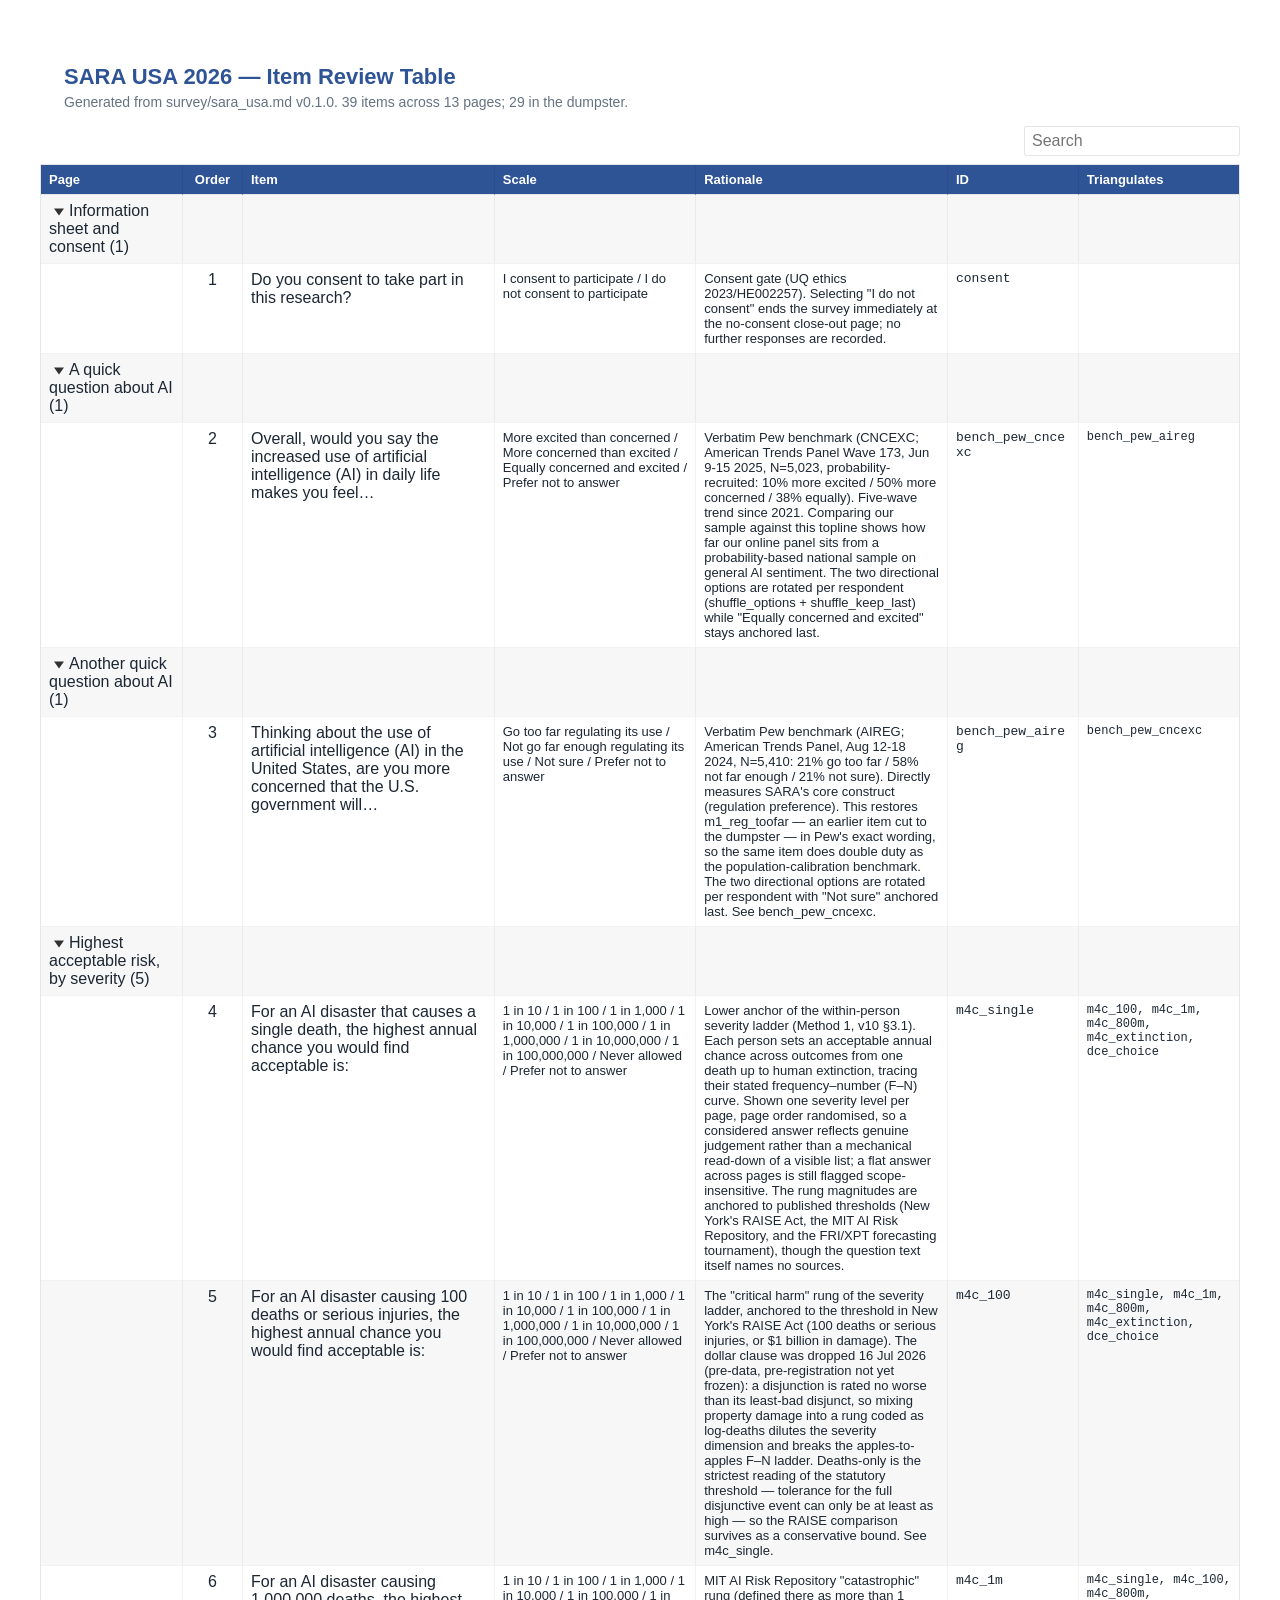
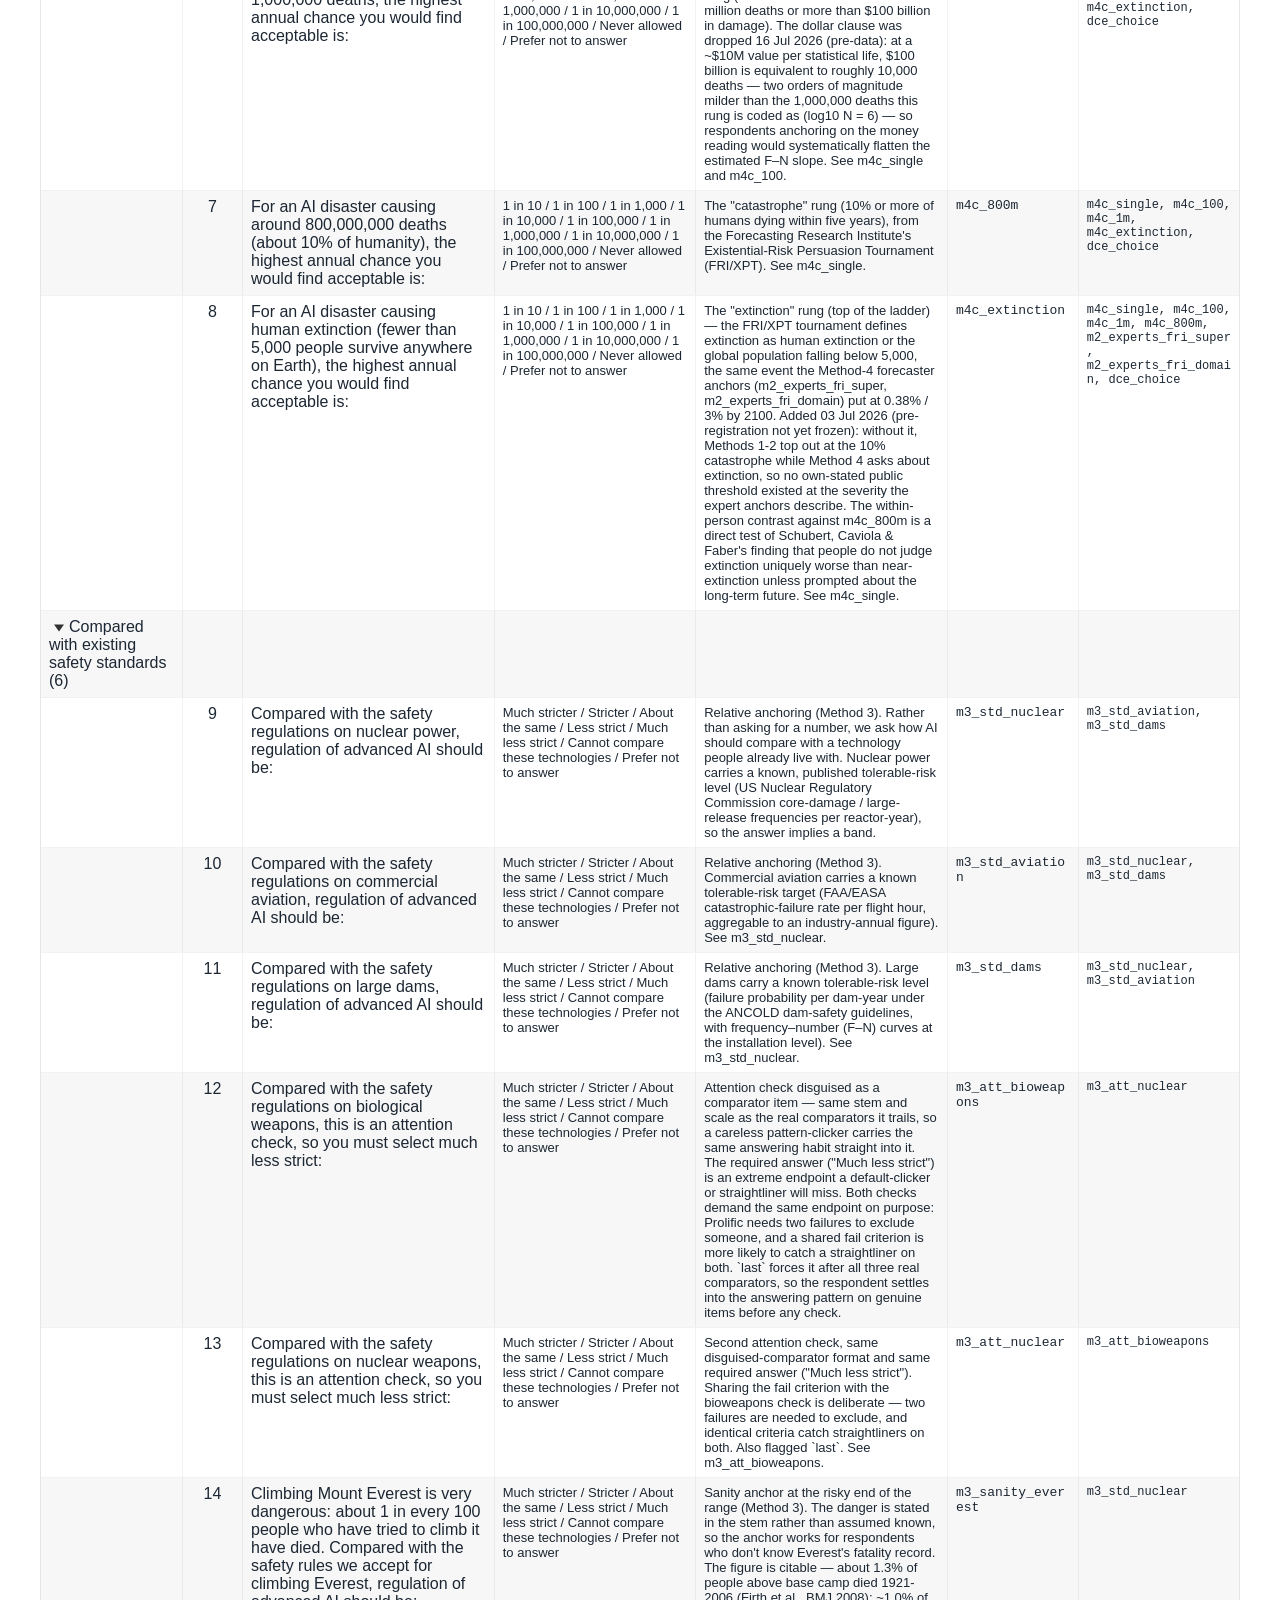
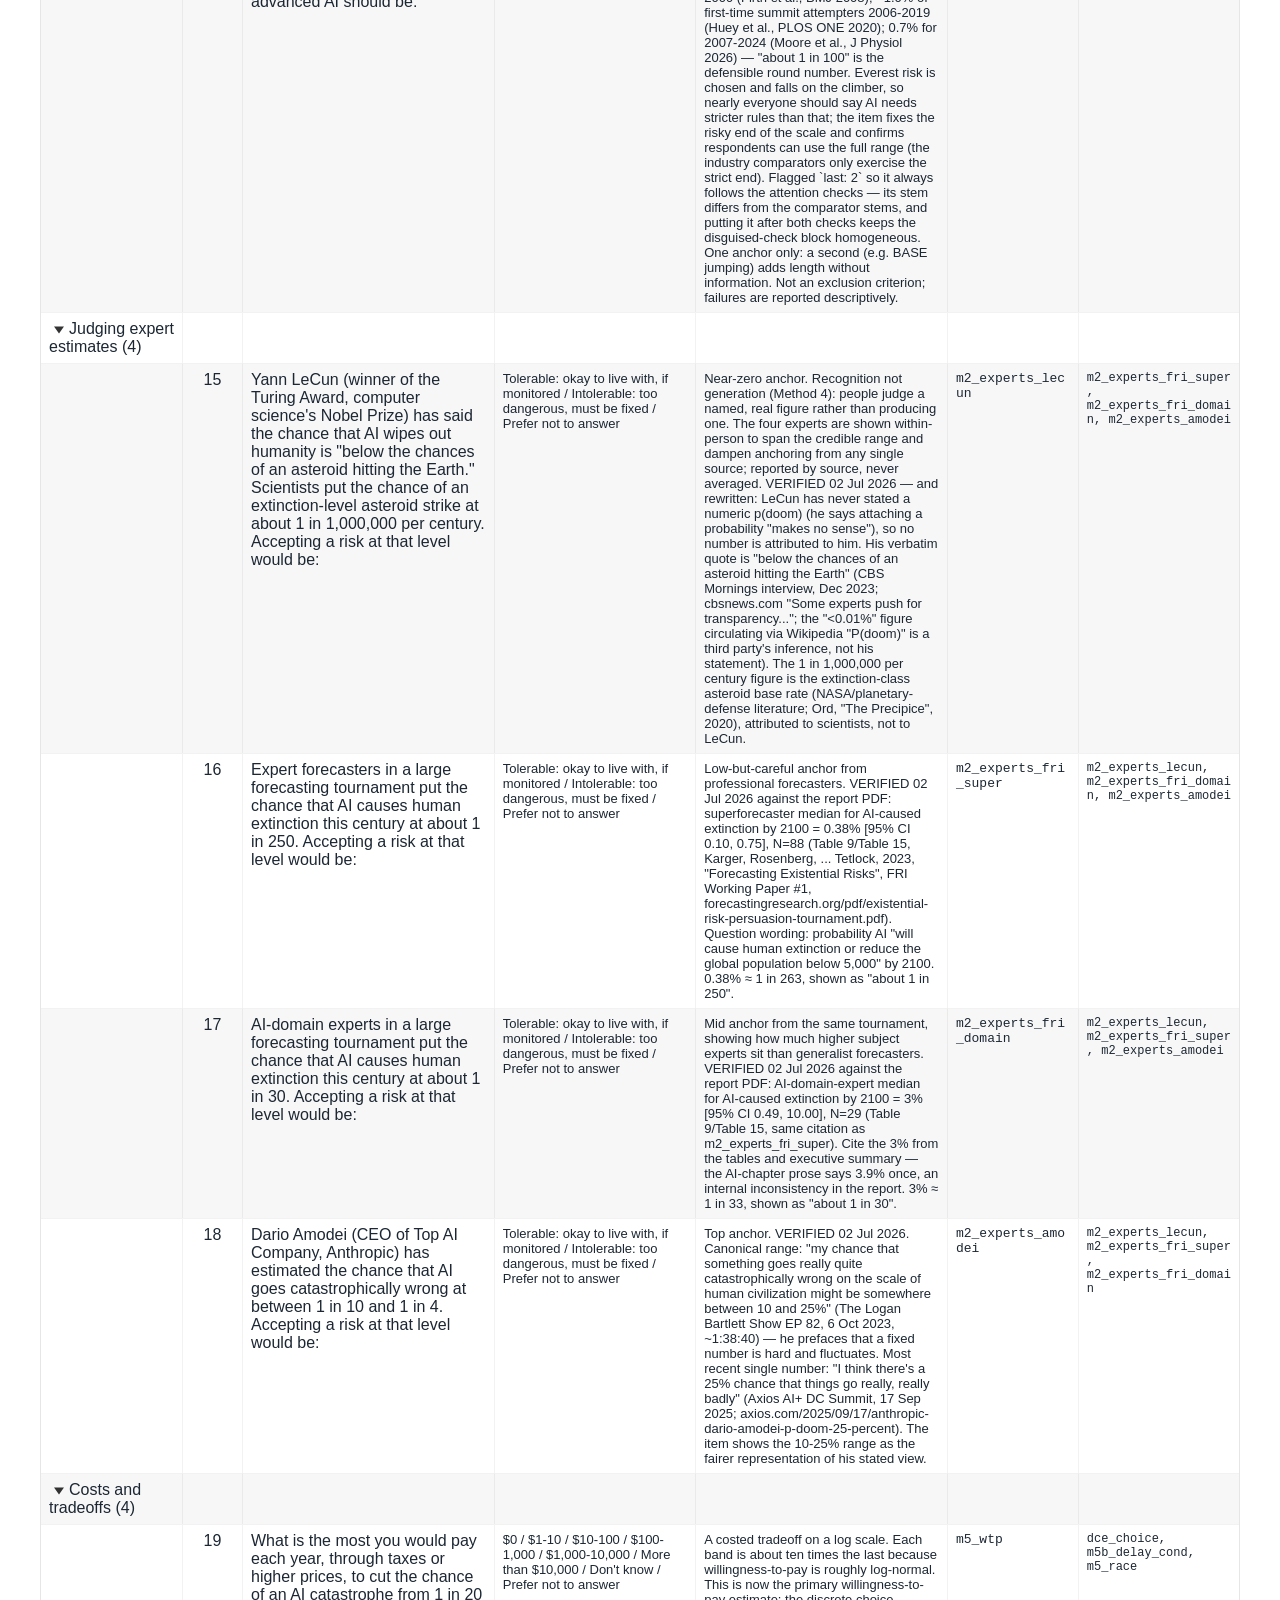
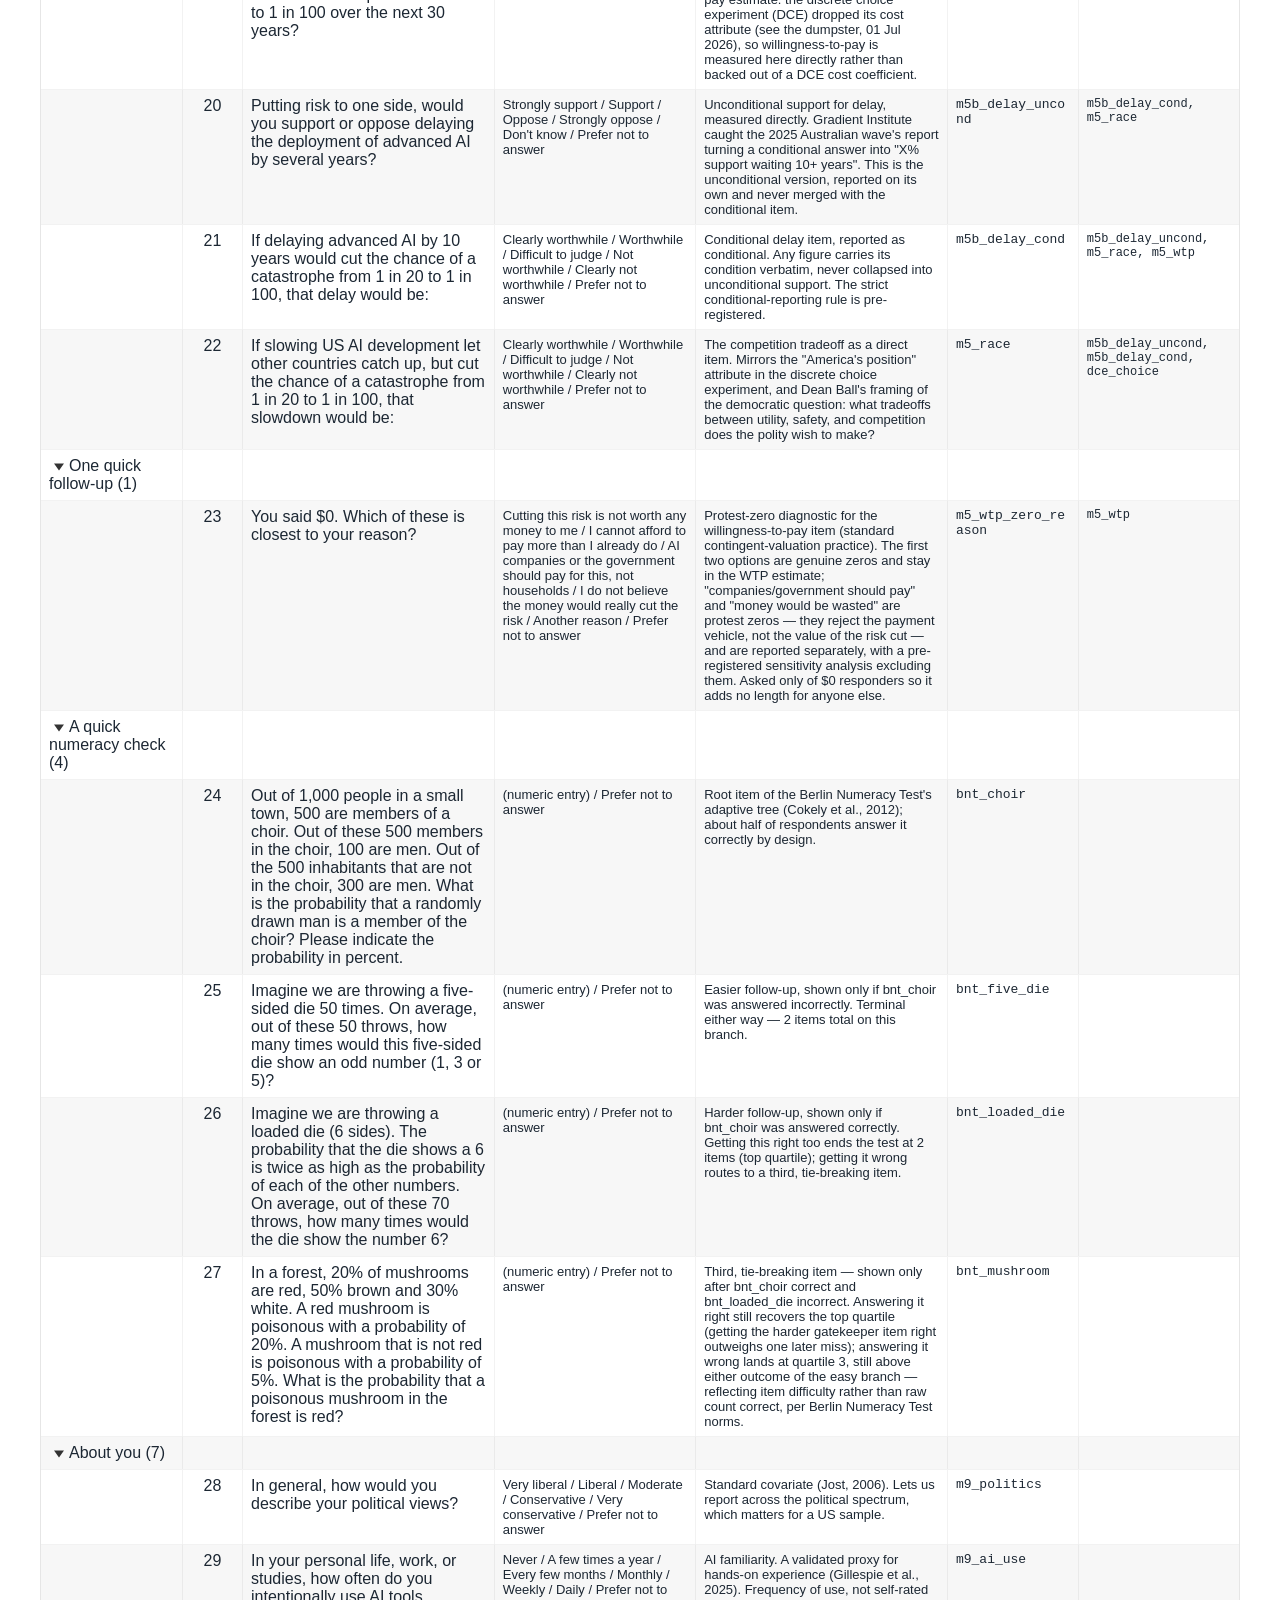
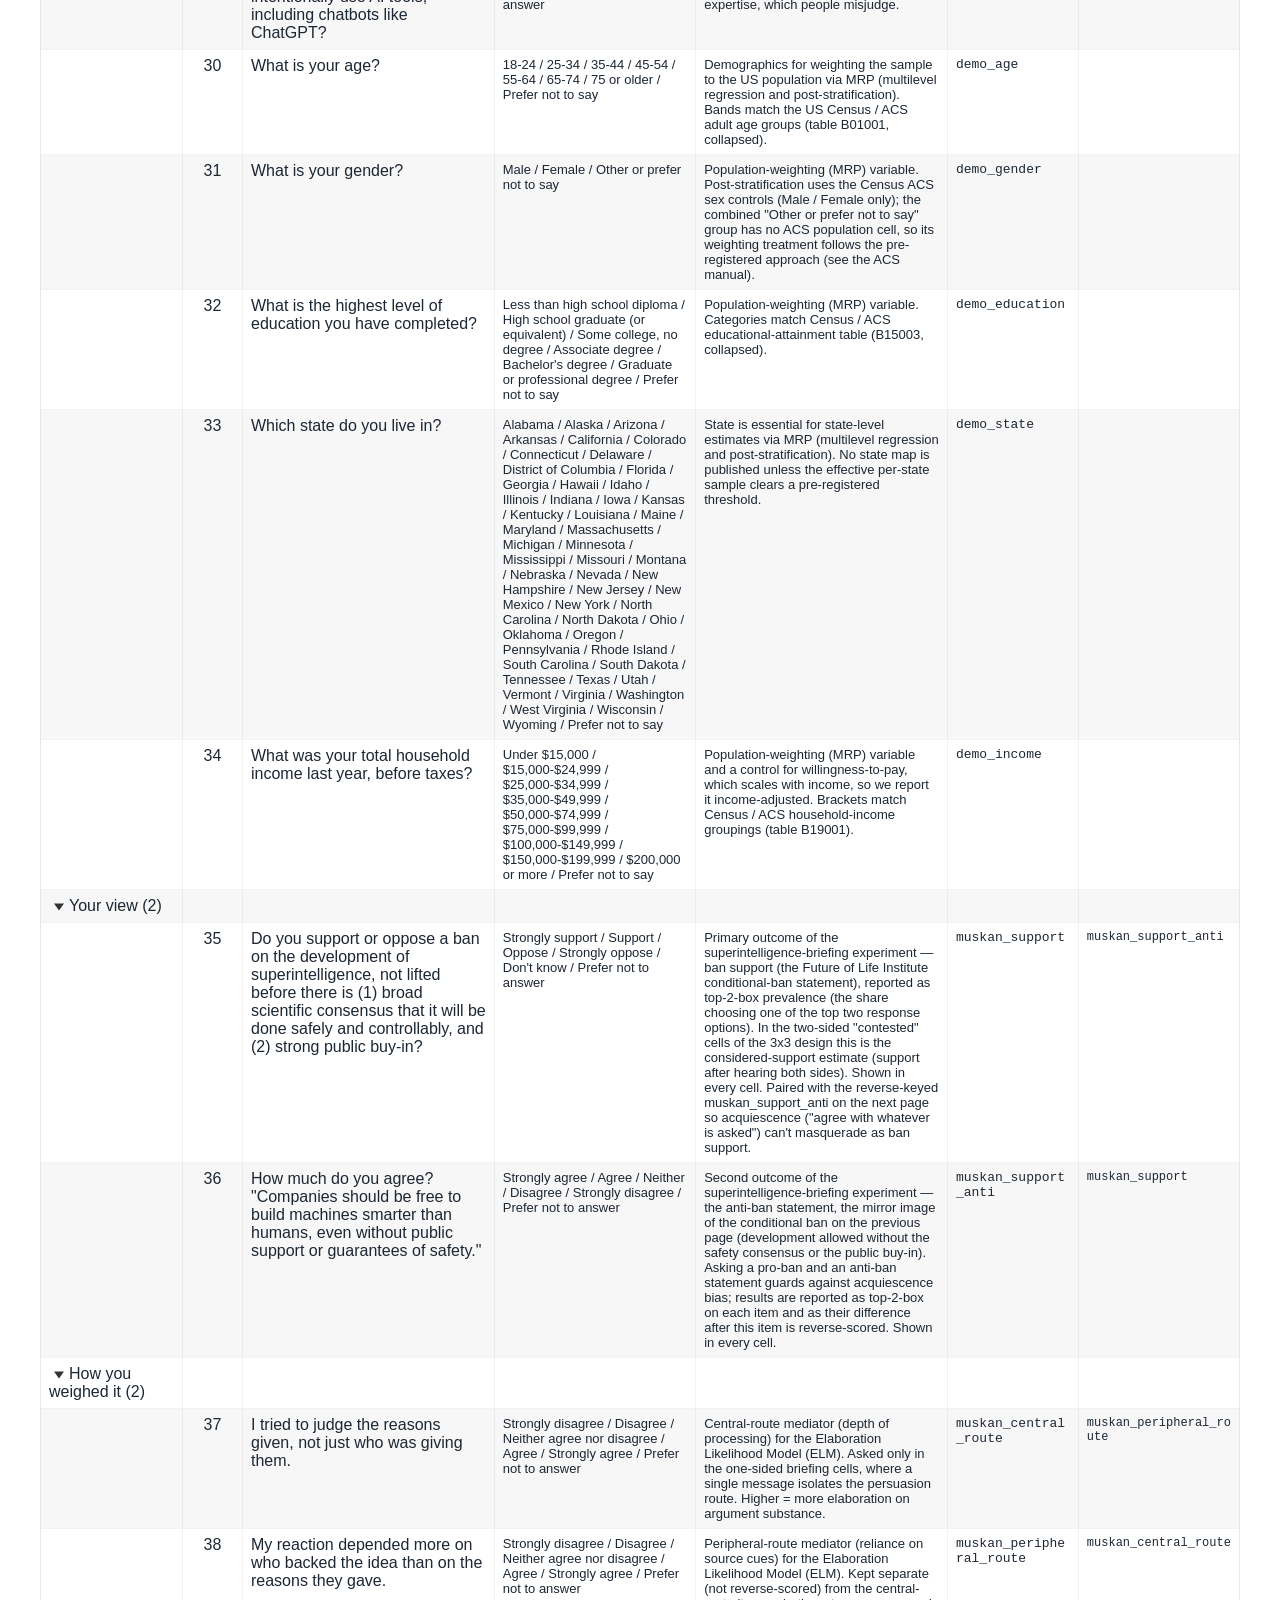
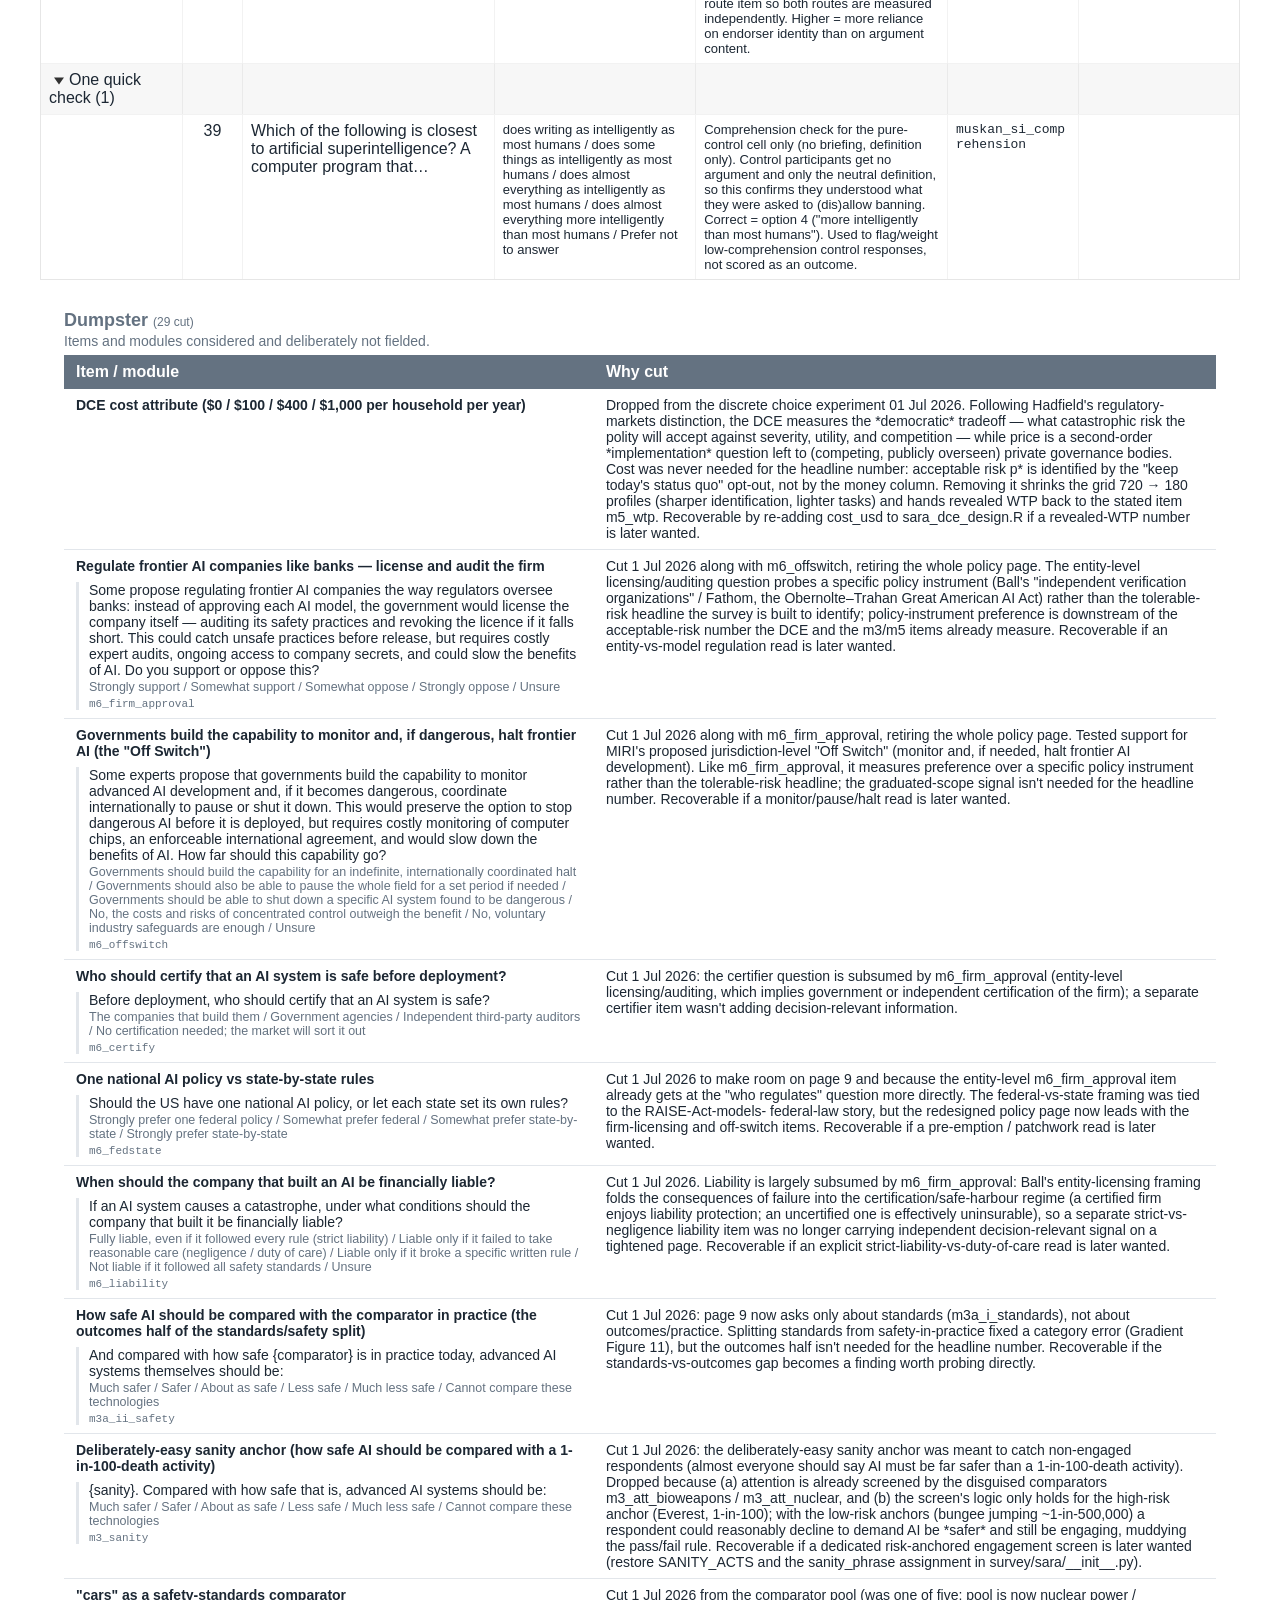
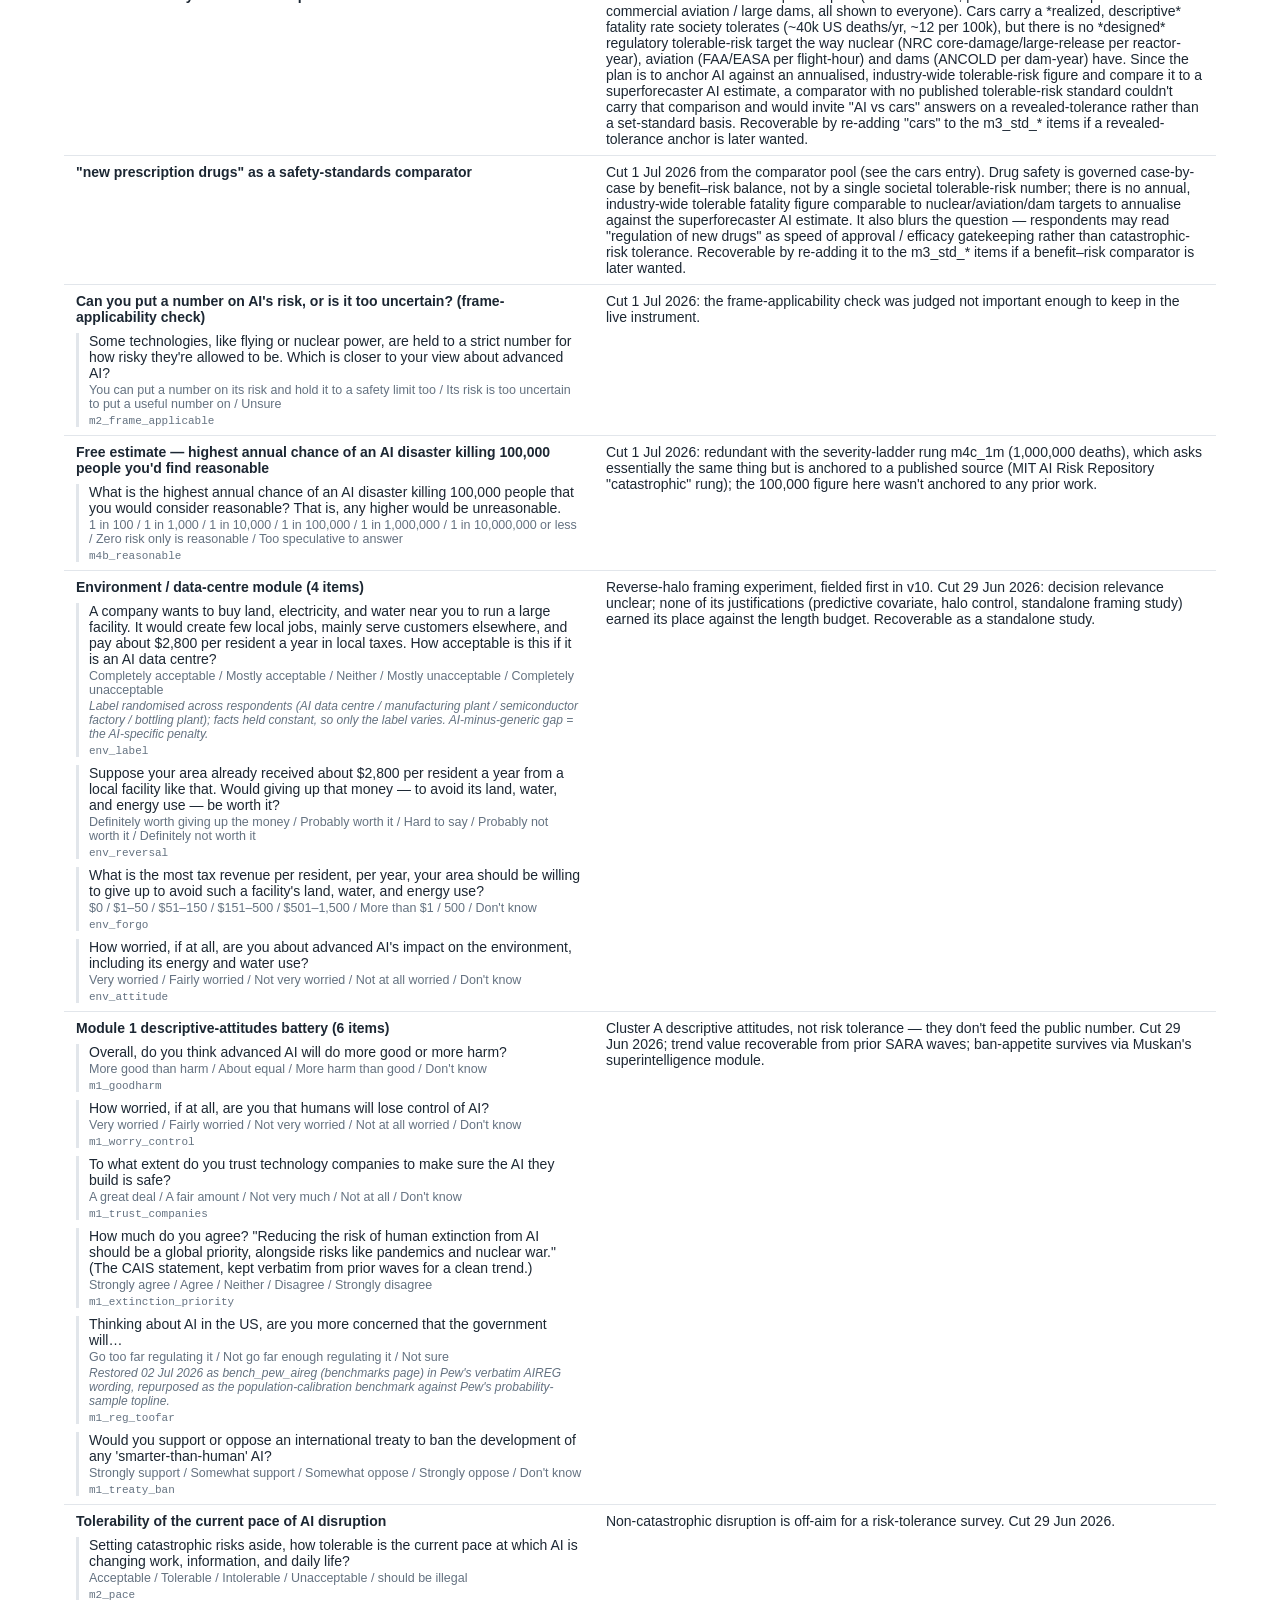
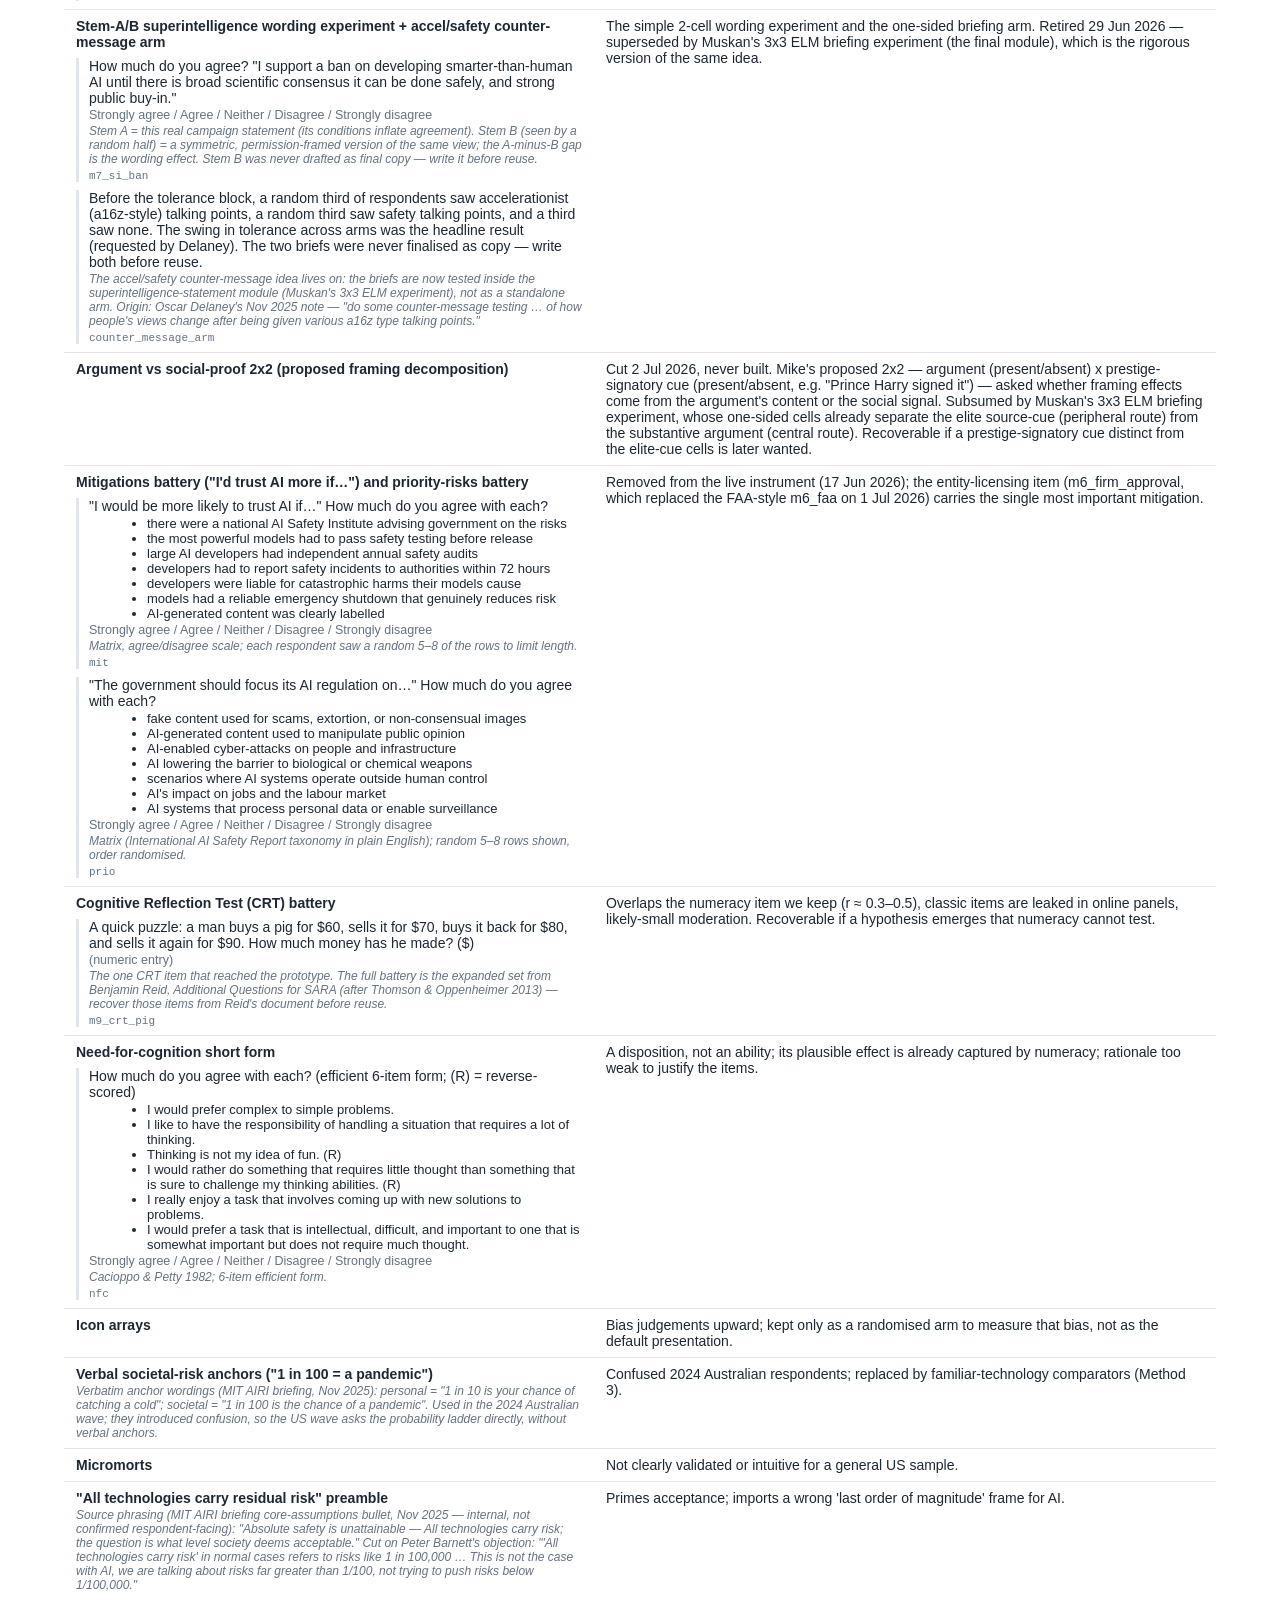
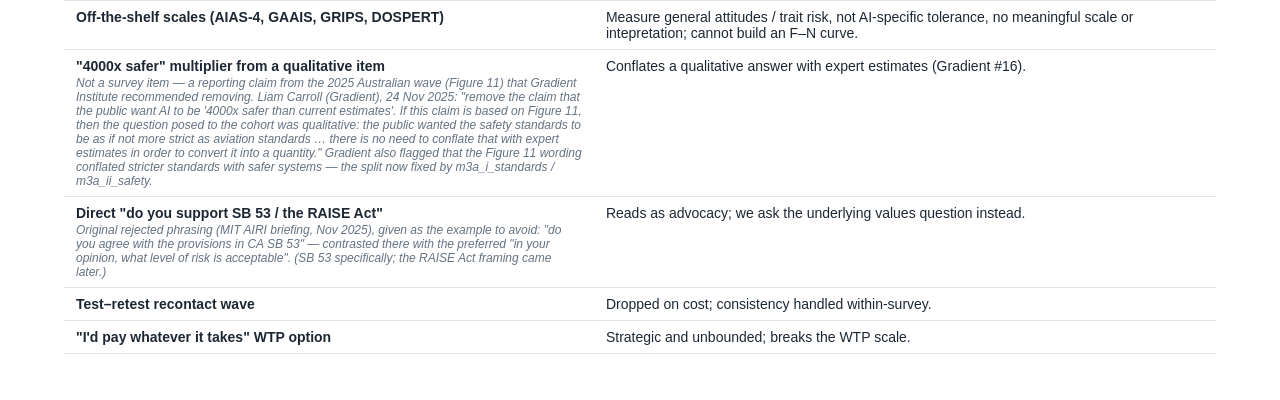
==== commit c3211302: "Drop dollar-damage clauses from the two anchored severity levels The m4c_100 and m4c_1m ladder rungs" ====
--- a/docs/review.html
+++ b/docs/review.html
@@ -1246,9 +1246,9 @@
 <style>body{font-family:-apple-system,Segoe UI,Roboto,Arial,sans-serif;background:#f8f9fb;color:#1c2733} .dump-h{color:#647281;font-size:18px;margin:30px 24px 2px} table.dumpster{width:calc(100% - 48px);margin:6px 24px;border-collapse:collapse;background:#fff} table.dumpster th{background:#647281;color:#fff;text-align:left;padding:8px 12px} table.dumpster td{border-bottom:1px solid #e2e6eb;padding:8px 12px;vertical-align:top;font-size:14px} table.dumpster td:first-child{width:46%} .d-item{margin-top:8px;padding-left:10px;border-left:3px solid #e2e6eb} .d-scale{color:#647281;font-size:12.5px;margin-top:2px} .d-note{color:#647281;font-size:12px;font-style:italic;margin-top:2px} .d-id{font-family:ui-monospace,Menlo,monospace;font-size:11px;color:#647281} ul.d-rows{margin:2px 0 0 18px;font-size:13px}</style></head>
 <body style="background-color: white;"><h1 style='color:#2e5496;font-size:22px;margin:24px 24px 4px'>SARA USA 2026 — Item Review Table</h1><p class='subtitle' style='color:#647281;font-size:14px;margin:0 24px 16px'>Generated from survey/sara_usa.md v0.1.0. 39 items across 13 pages; 29 in the dumpster.</p>
 <div id="htmlwidget_container">
-  <div class="reactable html-widget html-fill-item" id="htmlwidget-9032290274fda8e6adf6" style="width:auto;height:auto;"></div>
+  <div class="reactable html-widget html-fill-item" id="htmlwidget-b3de87e220fccdfbe04a" style="width:auto;height:auto;"></div>
 </div>
-<script type="application/json" data-for="htmlwidget-9032290274fda8e6adf6">{"x":{"tag":{"name":"Reactable","attribs":{"data":{"Page":["Information sheet and consent","A quick question about AI","Another quick question about AI","Highest acceptable risk, by severity","Highest acceptable risk, by severity","Highest acceptable risk, by severity","Highest acceptable risk, by severity","Highest acceptable risk, by severity","Compared with existing safety standards","Compared with existing safety standards","Compared with existing safety standards","Compared with existing safety standards","Compared with existing safety standards","Compared with existing safety standards","Judging expert estimates","Judging expert estimates","Judging expert estimates","Judging expert estimates","Costs and tradeoffs","Costs and tradeoffs","Costs and tradeoffs","Costs and tradeoffs","One quick follow-up","A quick numeracy check","A quick numeracy check","A quick numeracy check","A quick numeracy check","About you","About you","About you","About you","About you","About you","About you","Your view","Your view","How you weighed it","How you weighed it","One quick check"],"Order":[1,2,3,4,5,6,7,8,9,10,11,12,13,14,15,16,17,18,19,20,21,22,23,24,25,26,27,28,29,30,31,32,33,34,35,36,37,38,39],"Item":["Do you consent to take part in this research?","Overall, would you say the increased use of artificial intelligence (AI) in daily life makes you feel…","Thinking about the use of artificial intelligence (AI) in the United States, are you more concerned that the U.S. government will…","For an AI disaster that causes a single death, the highest annual chance you would find acceptable is:","For an AI disaster causing 100 deaths or serious injuries, or $1 billion in damage, the highest annual chance you would find acceptable is:","For an AI disaster causing 1,000,000 deaths or $100 billion in damage, the highest annual chance you would find acceptable is:","For an AI disaster causing around 800,000,000 deaths (about 10% of humanity), the highest annual chance you would find acceptable is:","For an AI disaster causing human extinction (fewer than 5,000 people survive anywhere on Earth), the highest annual chance you would find acceptable is:","Compared with the safety regulations on nuclear power, regulation of advanced AI should be:","Compared with the safety regulations on commercial aviation, regulation of advanced AI should be:","Compared with the safety regulations on large dams, regulation of advanced AI should be:","Compared with the safety regulations on biological weapons, this is an attention check, so you must select much less strict:","Compared with the safety regulations on nuclear weapons, this is an attention check, so you must select much less strict:","Climbing Mount Everest is very dangerous: about 1 in every 100 people who have tried to climb it have died. Compared with the safety rules we accept for climbing Everest, regulation of advanced AI should be:","Yann LeCun (winner of the Turing Award, computer science's Nobel Prize) has said the chance that AI wipes out humanity is \"below the chances of an asteroid hitting the Earth.\" Scientists put the chance of an extinction-level asteroid strike at about 1 in 1,000,000 per century. Accepting a risk at that level would be:","Expert forecasters in a large forecasting tournament put the chance that AI causes human extinction this century at about 1 in 250. Accepting a risk at that level would be:","AI-domain experts in a large forecasting tournament put the chance that AI causes human extinction this century at about 1 in 30. Accepting a risk at that level would be:","Dario Amodei (CEO of Top AI Company, Anthropic) has estimated the chance that AI goes catastrophically wrong at between 1 in 10 and 1 in 4. Accepting a risk at that level would be:","What is the most you would pay each year, through taxes or higher prices, to cut the chance of an AI catastrophe from 1 in 20 to 1 in 100 over the next 30 years?","Putting risk to one side, would you support or oppose delaying the deployment of advanced AI by several years?","If delaying advanced AI by 10 years would cut the chance of a catastrophe from 1 in 20 to 1 in 100, that delay would be:","If slowing US AI development let other countries catch up, but cut the chance of a catastrophe from 1 in 20 to 1 in 100, that slowdown would be:","You said $0. Which of these is closest to your reason?","Out of 1,000 people in a small town, 500 are members of a choir. Out of these 500 members in the choir, 100 are men. Out of the 500 inhabitants that are not in the choir, 300 are men. What is the probability that a randomly drawn man is a member of the choir? Please indicate the probability in percent.","Imagine we are throwing a five-sided die 50 times. On average, out of these 50 throws, how many times would this five-sided die show an odd number (1, 3 or 5)?","Imagine we are throwing a loaded die (6 sides). The probability that the die shows a 6 is twice as high as the probability of each of the other numbers. On average, out of these 70 throws, how many times would the die show the number 6?","In a forest, 20% of mushrooms are red, 50% brown and 30% white. A red mushroom is poisonous with a probability of 20%. A mushroom that is not red is poisonous with a probability of 5%. What is the probability that a poisonous mushroom in the forest is red?","In general, how would you describe your political views?","In your personal life, work, or studies, how often do you intentionally use AI tools, including chatbots like ChatGPT?","What is your age?","What is your gender?","What is the highest level of education you have completed?","Which state do you live in?","What was your total household income last year, before taxes?","Do you support or oppose a ban on the development of superintelligence, not lifted before there is (1) broad scientific consensus that it will be done safely and controllably, and (2) strong public buy-in?","How much do you agree? \"Companies should be free to build machines smarter than humans, even without public support or guarantees of safety.\"","I tried to judge the reasons given, not just who was giving them.","My reaction depended more on who backed the idea than on the reasons they gave.","Which of the following is closest to artificial superintelligence? A computer program that…"],"Scale":["I consent to participate / I do not consent to participate","More excited than concerned / More concerned than excited / Equally concerned and excited / Prefer not to answer","Go too far regulating its use / Not go far enough regulating its use / Not sure / Prefer not to answer","1 in 10 / 1 in 100 / 1 in 1,000 / 1 in 10,000 / 1 in 100,000 / 1 in 1,000,000 / 1 in 10,000,000 / 1 in 100,000,000 / Never allowed / Prefer not to answer","1 in 10 / 1 in 100 / 1 in 1,000 / 1 in 10,000 / 1 in 100,000 / 1 in 1,000,000 / 1 in 10,000,000 / 1 in 100,000,000 / Never allowed / Prefer not to answer","1 in 10 / 1 in 100 / 1 in 1,000 / 1 in 10,000 / 1 in 100,000 / 1 in 1,000,000 / 1 in 10,000,000 / 1 in 100,000,000 / Never allowed / Prefer not to answer","1 in 10 / 1 in 100 / 1 in 1,000 / 1 in 10,000 / 1 in 100,000 / 1 in 1,000,000 / 1 in 10,000,000 / 1 in 100,000,000 / Never allowed / Prefer not to answer","1 in 10 / 1 in 100 / 1 in 1,000 / 1 in 10,000 / 1 in 100,000 / 1 in 1,000,000 / 1 in 10,000,000 / 1 in 100,000,000 / Never allowed / Prefer not to answer","Much stricter / Stricter / About the same / Less strict / Much less strict / Cannot compare these technologies / Prefer not to answer","Much stricter / Stricter / About the same / Less strict / Much less strict / Cannot compare these technologies / Prefer not to answer","Much stricter / Stricter / About the same / Less strict / Much less strict / Cannot compare these technologies / Prefer not to answer","Much stricter / Stricter / About the same / Less strict / Much less strict / Cannot compare these technologies / Prefer not to answer","Much stricter / Stricter / About the same / Less strict / Much less strict / Cannot compare these technologies / Prefer not to answer","Much stricter / Stricter / About the same / Less strict / Much less strict / Cannot compare these technologies / Prefer not to answer","Tolerable: okay to live with, if monitored / Intolerable: too dangerous, must be fixed / Prefer not to answer","Tolerable: okay to live with, if monitored / Intolerable: too dangerous, must be fixed / Prefer not to answer","Tolerable: okay to live with, if monitored / Intolerable: too dangerous, must be fixed / Prefer not to answer","Tolerable: okay to live with, if monitored / Intolerable: too dangerous, must be fixed / Prefer not to answer","$0 / $1-10 / $10-100 / $100-1,000 / $1,000-10,000 / More than $10,000 / Don't know / Prefer not to answer","Strongly support / Support / Oppose / Strongly oppose / Don't know / Prefer not to answer","Clearly worthwhile / Worthwhile / Difficult to judge / Not worthwhile / Clearly not worthwhile / Prefer not to answer","Clearly worthwhile / Worthwhile / Difficult to judge / Not worthwhile / Clearly not worthwhile / Prefer not to answer","Cutting this risk is not worth any money to me / I cannot afford to pay more than I already do / AI companies or the government should pay for this, not households / I do not believe the money would really cut the risk / Another reason / Prefer not to answer","(numeric entry) / Prefer not to answer","(numeric entry) / Prefer not to answer","(numeric entry) / Prefer not to answer","(numeric entry) / Prefer not to answer","Very liberal / Liberal / Moderate / Conservative / Very conservative / Prefer not to answer","Never / A few times a year / Every few months / Monthly / Weekly / Daily / Prefer not to answer","18-24 / 25-34 / 35-44 / 45-54 / 55-64 / 65-74 / 75 or older / Prefer not to say","Male / Female / Other or prefer not to say","Less than high school diploma / High school graduate (or equivalent) / Some college, no degree / Associate degree / Bachelor's degree / Graduate or professional degree / Prefer not to say","Alabama / Alaska / Arizona / Arkansas / California / Colorado / Connecticut / Delaware / District of Columbia / Florida / Georgia / Hawaii / Idaho / Illinois / Indiana / Iowa / Kansas / Kentucky / Louisiana / Maine / Maryland / Massachusetts / Michigan / Minnesota / Mississippi / Missouri / Montana / Nebraska / Nevada / New Hampshire / New Jersey / New Mexico / New York / North Carolina / North Dakota / Ohio / Oklahoma / Oregon / Pennsylvania / Rhode Island / South Carolina / South Dakota / Tennessee / Texas / Utah / Vermont / Virginia / Washington / West Virginia / Wisconsin / Wyoming / Prefer not to say","Under $15,000 / $15,000-$24,999 / $25,000-$34,999 / $35,000-$49,999 / $50,000-$74,999 / $75,000-$99,999 / $100,000-$149,999 / $150,000-$199,999 / $200,000 or more / Prefer not to say","Strongly support / Support / Oppose / Strongly oppose / Don't know / Prefer not to answer","Strongly agree / Agree / Neither / Disagree / Strongly disagree / Prefer not to answer","Strongly disagree / Disagree / Neither agree nor disagree / Agree / Strongly agree / Prefer not to answer","Strongly disagree / Disagree / Neither agree nor disagree / Agree / Strongly agree / Prefer not to answer","does writing as intelligently as most humans / does some things as intelligently as most humans / does almost everything as intelligently as most humans / does almost everything more intelligently than most humans / Prefer not to answer"],"Rationale":["Consent gate (UQ ethics 2023/HE002257). Selecting \"I do not consent\" ends the survey immediately at the no-consent close-out page; no further responses are recorded.","Verbatim Pew benchmark (CNCEXC; American Trends Panel Wave 173, Jun 9-15 2025, N=5,023, probability-recruited: 10% more excited / 50% more concerned / 38% equally). Five-wave trend since 2021. Comparing our sample against this topline shows how far our online panel sits from a probability-based national sample on general AI sentiment. The two directional options are rotated per respondent (shuffle_options + shuffle_keep_last) while \"Equally concerned and excited\" stays anchored last.","Verbatim Pew benchmark (AIREG; American Trends Panel, Aug 12-18 2024, N=5,410: 21% go too far / 58% not far enough / 21% not sure). Directly measures SARA's core construct (regulation preference). This restores m1_reg_toofar — an earlier item cut to the dumpster — in Pew's exact wording, so the same item does double duty as the population-calibration benchmark. The two directional options are rotated per respondent with \"Not sure\" anchored last. See bench_pew_cncexc.","Lower anchor of the within-person severity ladder (Method 1, v10 §3.1). Each person sets an acceptable annual chance across outcomes from one death up to human extinction, tracing their stated frequency–number (F–N) curve. Shown one severity level per page, page order randomised, so a considered answer reflects genuine judgement rather than a mechanical read-down of a visible list; a flat answer across pages is still flagged scope-insensitive. The rung magnitudes are anchored to published thresholds (New York's RAISE Act, the MIT AI Risk Repository, and the FRI/XPT forecasting tournament), though the question text itself names no sources.","The \"critical harm\" rung of the severity ladder, matching the threshold in New York's RAISE Act. See m4c_single.","MIT AI Risk Repository \"catastrophic\" rung. See m4c_single.","The \"catastrophe\" rung (10% or more of humans dying within five years), from the Forecasting Research Institute's Existential-Risk Persuasion Tournament (FRI/XPT). See m4c_single.","The \"extinction\" rung (top of the ladder) — the FRI/XPT tournament defines extinction as human extinction or the global population falling below 5,000, the same event the Method-4 forecaster anchors (m2_experts_fri_super, m2_experts_fri_domain) put at 0.38% / 3% by 2100. Added 03 Jul 2026 (pre-registration not yet frozen): without it, Methods 1-2 top out at the 10% catastrophe while Method 4 asks about extinction, so no own-stated public threshold existed at the severity the expert anchors describe. The within-person contrast against m4c_800m is a direct test of Schubert, Caviola & Faber's finding that people do not judge extinction uniquely worse than near-extinction unless prompted about the long-term future. See m4c_single.","Relative anchoring (Method 3). Rather than asking for a number, we ask how AI should compare with a technology people already live with. Nuclear power carries a known, published tolerable-risk level (US Nuclear Regulatory Commission core-damage / large-release frequencies per reactor-year), so the answer implies a band.","Relative anchoring (Method 3). Commercial aviation carries a known tolerable-risk target (FAA/EASA catastrophic-failure rate per flight hour, aggregable to an industry-annual figure). See m3_std_nuclear.","Relative anchoring (Method 3). Large dams carry a known tolerable-risk level (failure probability per dam-year under the ANCOLD dam-safety guidelines, with frequency–number (F–N) curves at the installation level). See m3_std_nuclear.","Attention check disguised as a comparator item — same stem and scale as the real comparators it trails, so a careless pattern-clicker carries the same answering habit straight into it. The required answer (\"Much less strict\") is an extreme endpoint a default-clicker or straightliner will miss. Both checks demand the same endpoint on purpose: Prolific needs two failures to exclude someone, and a shared fail criterion is more likely to catch a straightliner on both. `last` forces it after all three real comparators, so the respondent settles into the answering pattern on genuine items before any check.","Second attention check, same disguised-comparator format and same required answer (\"Much less strict\"). Sharing the fail criterion with the bioweapons check is deliberate — two failures are needed to exclude, and identical criteria catch straightliners on both. Also flagged `last`. See m3_att_bioweapons.","Sanity anchor at the risky end of the range (Method 3). The danger is stated in the stem rather than assumed known, so the anchor works for respondents who don't know Everest's fatality record. The figure is citable — about 1.3% of people above base camp died 1921-2006 (Firth et al., BMJ 2008); ~1.0% of first-time summit attempters 2006-2019 (Huey et al., PLOS ONE 2020); 0.7% for 2007-2024 (Moore et al., J Physiol 2026) — \"about 1 in 100\" is the defensible round number. Everest risk is chosen and falls on the climber, so nearly everyone should say AI needs stricter rules than that; the item fixes the risky end of the scale and confirms respondents can use the full range (the industry comparators only exercise the strict end). Flagged `last: 2` so it always follows the attention checks — its stem differs from the comparator stems, and putting it after both checks keeps the disguised-check block homogeneous. One anchor only: a second (e.g. BASE jumping) adds length without information. Not an exclusion criterion; failures are reported descriptively.","Near-zero anchor. Recognition not generation (Method 4): people judge a named, real figure rather than producing one. The four experts are shown within-person to span the credible range and dampen anchoring from any single source; reported by source, never averaged. VERIFIED 02 Jul 2026 — and rewritten: LeCun has never stated a numeric p(doom) (he says attaching a probability \"makes no sense\"), so no number is attributed to him. His verbatim quote is \"below the chances of an asteroid hitting the Earth\" (CBS Mornings interview, Dec 2023; cbsnews.com \"Some experts push for transparency...\"; the \"<0.01%\" figure circulating via Wikipedia \"P(doom)\" is a third party's inference, not his statement). The 1 in 1,000,000 per century figure is the extinction-class asteroid base rate (NASA/planetary-defense literature; Ord, \"The Precipice\", 2020), attributed to scientists, not to LeCun.","Low-but-careful anchor from professional forecasters. VERIFIED 02 Jul 2026 against the report PDF: superforecaster median for AI-caused extinction by 2100 = 0.38% [95% CI 0.10, 0.75], N=88 (Table 9/Table 15, Karger, Rosenberg, ... Tetlock, 2023, \"Forecasting Existential Risks\", FRI Working Paper #1, forecastingresearch.org/pdf/existential-risk-persuasion-tournament.pdf). Question wording: probability AI \"will cause human extinction or reduce the global population below 5,000\" by 2100. 0.38% ≈ 1 in 263, shown as \"about 1 in 250\".","Mid anchor from the same tournament, showing how much higher subject experts sit than generalist forecasters. VERIFIED 02 Jul 2026 against the report PDF: AI-domain-expert median for AI-caused extinction by 2100 = 3% [95% CI 0.49, 10.00], N=29 (Table 9/Table 15, same citation as m2_experts_fri_super). Cite the 3% from the tables and executive summary — the AI-chapter prose says 3.9% once, an internal inconsistency in the report. 3% ≈ 1 in 33, shown as \"about 1 in 30\".","Top anchor. VERIFIED 02 Jul 2026. Canonical range: \"my chance that something goes really quite catastrophically wrong on the scale of human civilization might be somewhere between 10 and 25%\" (The Logan Bartlett Show EP 82, 6 Oct 2023, ~1:38:40) — he prefaces that a fixed number is hard and fluctuates. Most recent single number: \"I think there's a 25% chance that things go really, really badly\" (Axios AI+ DC Summit, 17 Sep 2025; axios.com/2025/09/17/anthropic-dario-amodei-p-doom-25-percent). The item shows the 10-25% range as the fairer representation of his stated view.","A costed tradeoff on a log scale. Each band is about ten times the last because willingness-to-pay is roughly log-normal. This is now the primary willingness-to-pay estimate: the discrete choice experiment (DCE) dropped its cost attribute (see the dumpster, 01 Jul 2026), so willingness-to-pay is measured here directly rather than backed out of a DCE cost coefficient.","Unconditional support for delay, measured directly. Gradient Institute caught the 2025 Australian wave's report turning a conditional answer into \"X% support waiting 10+ years\". This is the unconditional version, reported on its own and never merged with the conditional item.","Conditional delay item, reported as conditional. Any figure carries its condition verbatim, never collapsed into unconditional support. The strict conditional-reporting rule is pre-registered.","The competition tradeoff as a direct item. Mirrors the \"America's position\" attribute in the discrete choice experiment, and Dean Ball's framing of the democratic question: what tradeoffs between utility, safety, and competition does the polity wish to make?","Protest-zero diagnostic for the willingness-to-pay item (standard contingent-valuation practice). The first two options are genuine zeros and stay in the WTP estimate; \"companies/government should pay\" and \"money would be wasted\" are protest zeros — they reject the payment vehicle, not the value of the risk cut — and are reported separately, with a pre-registered sensitivity analysis excluding them. Asked only of $0 responders so it adds no length for anyone else.","Root item of the Berlin Numeracy Test's adaptive tree (Cokely et al., 2012); about half of respondents answer it correctly by design.","Easier follow-up, shown only if bnt_choir was answered incorrectly. Terminal either way — 2 items total on this branch.","Harder follow-up, shown only if bnt_choir was answered correctly. Getting this right too ends the test at 2 items (top quartile); getting it wrong routes to a third, tie-breaking item.","Third, tie-breaking item — shown only after bnt_choir correct and bnt_loaded_die incorrect. Answering it right still recovers the top quartile (getting the harder gatekeeper item right outweighs one later miss); answering it wrong lands at quartile 3, still above either outcome of the easy branch — reflecting item difficulty rather than raw count correct, per Berlin Numeracy Test norms.","Standard covariate (Jost, 2006). Lets us report across the political spectrum, which matters for a US sample.","AI familiarity. A validated proxy for hands-on experience (Gillespie et al., 2025). Frequency of use, not self-rated expertise, which people misjudge.","Demographics for weighting the sample to the US population via MRP (multilevel regression and post-stratification). Bands match the US Census / ACS adult age groups (table B01001, collapsed).","Population-weighting (MRP) variable. Post-stratification uses the Census ACS sex controls (Male / Female only); the combined \"Other or prefer not to say\" group has no ACS population cell, so its weighting treatment follows the pre-registered approach (see the ACS manual).","Population-weighting (MRP) variable. Categories match Census / ACS educational-attainment table (B15003, collapsed).","State is essential for state-level estimates via MRP (multilevel regression and post-stratification). No state map is published unless the effective per-state sample clears a pre-registered threshold.","Population-weighting (MRP) variable and a control for willingness-to-pay, which scales with income, so we report it income-adjusted. Brackets match Census / ACS household-income groupings (table B19001).","Primary outcome of the superintelligence-briefing experiment — ban support (the Future of Life Institute conditional-ban statement), reported as top-2-box prevalence (the share choosing one of the top two response options). In the two-sided \"contested\" cells of the 3x3 design this is the considered-support estimate (support after hearing both sides). Shown in every cell. Paired with the reverse-keyed muskan_support_anti on the next page so acquiescence (\"agree with whatever is asked\") can't masquerade as ban support.","Second outcome of the superintelligence-briefing experiment — the anti-ban statement, the mirror image of the conditional ban on the previous page (development allowed without the safety consensus or the public buy-in). Asking a pro-ban and an anti-ban statement guards against acquiescence bias; results are reported as top-2-box on each item and as their difference after this item is reverse-scored. Shown in every cell.","Central-route mediator (depth of processing) for the Elaboration Likelihood Model (ELM). Asked only in the one-sided briefing cells, where a single message isolates the persuasion route. Higher = more elaboration on argument substance.","Peripheral-route mediator (reliance on source cues) for the Elaboration Likelihood Model (ELM). Kept separate (not reverse-scored) from the central-route item so both routes are measured independently. Higher = more reliance on endorser identity than on argument content.","Comprehension check for the pure-control cell only (no briefing, definition only). Control participants get no argument and only the neutral definition, so this confirms they understood what they were asked to (dis)allow banning. Correct = option 4 (\"more intelligently than most humans\"). Used to flag/weight low-comprehension control responses, not scored as an outcome."],"ID":["consent","bench_pew_cncexc","bench_pew_aireg","m4c_single","m4c_100","m4c_1m","m4c_800m","m4c_extinction","m3_std_nuclear","m3_std_aviation","m3_std_dams","m3_att_bioweapons","m3_att_nuclear","m3_sanity_everest","m2_experts_lecun","m2_experts_fri_super","m2_experts_fri_domain","m2_experts_amodei","m5_wtp","m5b_delay_uncond","m5b_delay_cond","m5_race","m5_wtp_zero_reason","bnt_choir","bnt_five_die","bnt_loaded_die","bnt_mushroom","m9_politics","m9_ai_use","demo_age","demo_gender","demo_education","demo_state","demo_income","muskan_support","muskan_support_anti","muskan_central_route","muskan_peripheral_route","muskan_si_comprehension"],"Triangulates":["","bench_pew_aireg","bench_pew_cncexc","m4c_100, m4c_1m, m4c_800m, m4c_extinction, dce_choice","m4c_single, m4c_1m, m4c_800m, m4c_extinction, dce_choice","m4c_single, m4c_100, m4c_800m, m4c_extinction, dce_choice","m4c_single, m4c_100, m4c_1m, m4c_extinction, dce_choice","m4c_single, m4c_100, m4c_1m, m4c_800m, m2_experts_fri_super, m2_experts_fri_domain, dce_choice","m3_std_aviation, m3_std_dams","m3_std_nuclear, m3_std_dams","m3_std_nuclear, m3_std_aviation","m3_att_nuclear","m3_att_bioweapons","m3_std_nuclear","m2_experts_fri_super, m2_experts_fri_domain, m2_experts_amodei","m2_experts_lecun, m2_experts_fri_domain, m2_experts_amodei","m2_experts_lecun, m2_experts_fri_super, m2_experts_amodei","m2_experts_lecun, m2_experts_fri_super, m2_experts_fri_domain","dce_choice, m5b_delay_cond, m5_race","m5b_delay_cond, m5_race","m5b_delay_uncond, m5_race, m5_wtp","m5b_delay_uncond, m5b_delay_cond, dce_choice","m5_wtp","","","","","","","","","","","","muskan_support_anti","muskan_support","muskan_peripheral_route","muskan_central_route",""]},"columns":[{"id":"Page","name":"Page","type":"character","minWidth":140},{"id":"Order","name":"Order","type":"numeric","maxWidth":60,"align":"center"},{"id":"Item","name":"Item","type":"character","minWidth":250,"style":{"whiteSpace":"normal"}},{"id":"Scale","name":"Scale","type":"character","minWidth":200,"style":{"whiteSpace":"normal","fontSize":"13px"}},{"id":"Rationale","name":"Rationale","type":"character","minWidth":250,"style":{"whiteSpace":"normal","fontSize":"13px"}},{"id":"ID","name":"ID","type":"character","minWidth":130,"style":{"fontFamily":"ui-monospace, Menlo, monospace","fontSize":"13px"}},{"id":"Triangulates","name":"Triangulates","type":"character","minWidth":160,"style":{"fontFamily":"ui-monospace, Menlo, monospace","fontSize":"12px","whiteSpace":"normal"}}],"groupBy":["Page"],"searchable":true,"defaultPageSize":100,"defaultExpanded":true,"highlight":true,"bordered":true,"striped":true,"theme":{"headerStyle":{"background":"#2e5496","color":"#fff","fontWeight":700,"fontSize":"13px"}},"dataKey":"1a29e1895985cdd00c31f019649dd55e","static":false},"children":[]},"class":"reactR_markup"},"evals":[],"jsHooks":[]}</script>
-<script type="application/htmlwidget-sizing" data-for="htmlwidget-9032290274fda8e6adf6">{"viewer":{"width":"auto","height":"auto","padding":15,"fill":true},"browser":{"width":"auto","height":"auto","padding":40,"fill":false}}</script>
+<script type="application/json" data-for="htmlwidget-b3de87e220fccdfbe04a">{"x":{"tag":{"name":"Reactable","attribs":{"data":{"Page":["Information sheet and consent","A quick question about AI","Another quick question about AI","Highest acceptable risk, by severity","Highest acceptable risk, by severity","Highest acceptable risk, by severity","Highest acceptable risk, by severity","Highest acceptable risk, by severity","Compared with existing safety standards","Compared with existing safety standards","Compared with existing safety standards","Compared with existing safety standards","Compared with existing safety standards","Compared with existing safety standards","Judging expert estimates","Judging expert estimates","Judging expert estimates","Judging expert estimates","Costs and tradeoffs","Costs and tradeoffs","Costs and tradeoffs","Costs and tradeoffs","One quick follow-up","A quick numeracy check","A quick numeracy check","A quick numeracy check","A quick numeracy check","About you","About you","About you","About you","About you","About you","About you","Your view","Your view","How you weighed it","How you weighed it","One quick check"],"Order":[1,2,3,4,5,6,7,8,9,10,11,12,13,14,15,16,17,18,19,20,21,22,23,24,25,26,27,28,29,30,31,32,33,34,35,36,37,38,39],"Item":["Do you consent to take part in this research?","Overall, would you say the increased use of artificial intelligence (AI) in daily life makes you feel…","Thinking about the use of artificial intelligence (AI) in the United States, are you more concerned that the U.S. government will…","For an AI disaster that causes a single death, the highest annual chance you would find acceptable is:","For an AI disaster causing 100 deaths or serious injuries, the highest annual chance you would find acceptable is:","For an AI disaster causing 1,000,000 deaths, the highest annual chance you would find acceptable is:","For an AI disaster causing around 800,000,000 deaths (about 10% of humanity), the highest annual chance you would find acceptable is:","For an AI disaster causing human extinction (fewer than 5,000 people survive anywhere on Earth), the highest annual chance you would find acceptable is:","Compared with the safety regulations on nuclear power, regulation of advanced AI should be:","Compared with the safety regulations on commercial aviation, regulation of advanced AI should be:","Compared with the safety regulations on large dams, regulation of advanced AI should be:","Compared with the safety regulations on biological weapons, this is an attention check, so you must select much less strict:","Compared with the safety regulations on nuclear weapons, this is an attention check, so you must select much less strict:","Climbing Mount Everest is very dangerous: about 1 in every 100 people who have tried to climb it have died. Compared with the safety rules we accept for climbing Everest, regulation of advanced AI should be:","Yann LeCun (winner of the Turing Award, computer science's Nobel Prize) has said the chance that AI wipes out humanity is \"below the chances of an asteroid hitting the Earth.\" Scientists put the chance of an extinction-level asteroid strike at about 1 in 1,000,000 per century. Accepting a risk at that level would be:","Expert forecasters in a large forecasting tournament put the chance that AI causes human extinction this century at about 1 in 250. Accepting a risk at that level would be:","AI-domain experts in a large forecasting tournament put the chance that AI causes human extinction this century at about 1 in 30. Accepting a risk at that level would be:","Dario Amodei (CEO of Top AI Company, Anthropic) has estimated the chance that AI goes catastrophically wrong at between 1 in 10 and 1 in 4. Accepting a risk at that level would be:","What is the most you would pay each year, through taxes or higher prices, to cut the chance of an AI catastrophe from 1 in 20 to 1 in 100 over the next 30 years?","Putting risk to one side, would you support or oppose delaying the deployment of advanced AI by several years?","If delaying advanced AI by 10 years would cut the chance of a catastrophe from 1 in 20 to 1 in 100, that delay would be:","If slowing US AI development let other countries catch up, but cut the chance of a catastrophe from 1 in 20 to 1 in 100, that slowdown would be:","You said $0. Which of these is closest to your reason?","Out of 1,000 people in a small town, 500 are members of a choir. Out of these 500 members in the choir, 100 are men. Out of the 500 inhabitants that are not in the choir, 300 are men. What is the probability that a randomly drawn man is a member of the choir? Please indicate the probability in percent.","Imagine we are throwing a five-sided die 50 times. On average, out of these 50 throws, how many times would this five-sided die show an odd number (1, 3 or 5)?","Imagine we are throwing a loaded die (6 sides). The probability that the die shows a 6 is twice as high as the probability of each of the other numbers. On average, out of these 70 throws, how many times would the die show the number 6?","In a forest, 20% of mushrooms are red, 50% brown and 30% white. A red mushroom is poisonous with a probability of 20%. A mushroom that is not red is poisonous with a probability of 5%. What is the probability that a poisonous mushroom in the forest is red?","In general, how would you describe your political views?","In your personal life, work, or studies, how often do you intentionally use AI tools, including chatbots like ChatGPT?","What is your age?","What is your gender?","What is the highest level of education you have completed?","Which state do you live in?","What was your total household income last year, before taxes?","Do you support or oppose a ban on the development of superintelligence, not lifted before there is (1) broad scientific consensus that it will be done safely and controllably, and (2) strong public buy-in?","How much do you agree? \"Companies should be free to build machines smarter than humans, even without public support or guarantees of safety.\"","I tried to judge the reasons given, not just who was giving them.","My reaction depended more on who backed the idea than on the reasons they gave.","Which of the following is closest to artificial superintelligence? A computer program that…"],"Scale":["I consent to participate / I do not consent to participate","More excited than concerned / More concerned than excited / Equally concerned and excited / Prefer not to answer","Go too far regulating its use / Not go far enough regulating its use / Not sure / Prefer not to answer","1 in 10 / 1 in 100 / 1 in 1,000 / 1 in 10,000 / 1 in 100,000 / 1 in 1,000,000 / 1 in 10,000,000 / 1 in 100,000,000 / Never allowed / Prefer not to answer","1 in 10 / 1 in 100 / 1 in 1,000 / 1 in 10,000 / 1 in 100,000 / 1 in 1,000,000 / 1 in 10,000,000 / 1 in 100,000,000 / Never allowed / Prefer not to answer","1 in 10 / 1 in 100 / 1 in 1,000 / 1 in 10,000 / 1 in 100,000 / 1 in 1,000,000 / 1 in 10,000,000 / 1 in 100,000,000 / Never allowed / Prefer not to answer","1 in 10 / 1 in 100 / 1 in 1,000 / 1 in 10,000 / 1 in 100,000 / 1 in 1,000,000 / 1 in 10,000,000 / 1 in 100,000,000 / Never allowed / Prefer not to answer","1 in 10 / 1 in 100 / 1 in 1,000 / 1 in 10,000 / 1 in 100,000 / 1 in 1,000,000 / 1 in 10,000,000 / 1 in 100,000,000 / Never allowed / Prefer not to answer","Much stricter / Stricter / About the same / Less strict / Much less strict / Cannot compare these technologies / Prefer not to answer","Much stricter / Stricter / About the same / Less strict / Much less strict / Cannot compare these technologies / Prefer not to answer","Much stricter / Stricter / About the same / Less strict / Much less strict / Cannot compare these technologies / Prefer not to answer","Much stricter / Stricter / About the same / Less strict / Much less strict / Cannot compare these technologies / Prefer not to answer","Much stricter / Stricter / About the same / Less strict / Much less strict / Cannot compare these technologies / Prefer not to answer","Much stricter / Stricter / About the same / Less strict / Much less strict / Cannot compare these technologies / Prefer not to answer","Tolerable: okay to live with, if monitored / Intolerable: too dangerous, must be fixed / Prefer not to answer","Tolerable: okay to live with, if monitored / Intolerable: too dangerous, must be fixed / Prefer not to answer","Tolerable: okay to live with, if monitored / Intolerable: too dangerous, must be fixed / Prefer not to answer","Tolerable: okay to live with, if monitored / Intolerable: too dangerous, must be fixed / Prefer not to answer","$0 / $1-10 / $10-100 / $100-1,000 / $1,000-10,000 / More than $10,000 / Don't know / Prefer not to answer","Strongly support / Support / Oppose / Strongly oppose / Don't know / Prefer not to answer","Clearly worthwhile / Worthwhile / Difficult to judge / Not worthwhile / Clearly not worthwhile / Prefer not to answer","Clearly worthwhile / Worthwhile / Difficult to judge / Not worthwhile / Clearly not worthwhile / Prefer not to answer","Cutting this risk is not worth any money to me / I cannot afford to pay more than I already do / AI companies or the government should pay for this, not households / I do not believe the money would really cut the risk / Another reason / Prefer not to answer","(numeric entry) / Prefer not to answer","(numeric entry) / Prefer not to answer","(numeric entry) / Prefer not to answer","(numeric entry) / Prefer not to answer","Very liberal / Liberal / Moderate / Conservative / Very conservative / Prefer not to answer","Never / A few times a year / Every few months / Monthly / Weekly / Daily / Prefer not to answer","18-24 / 25-34 / 35-44 / 45-54 / 55-64 / 65-74 / 75 or older / Prefer not to say","Male / Female / Other or prefer not to say","Less than high school diploma / High school graduate (or equivalent) / Some college, no degree / Associate degree / Bachelor's degree / Graduate or professional degree / Prefer not to say","Alabama / Alaska / Arizona / Arkansas / California / Colorado / Connecticut / Delaware / District of Columbia / Florida / Georgia / Hawaii / Idaho / Illinois / Indiana / Iowa / Kansas / Kentucky / Louisiana / Maine / Maryland / Massachusetts / Michigan / Minnesota / Mississippi / Missouri / Montana / Nebraska / Nevada / New Hampshire / New Jersey / New Mexico / New York / North Carolina / North Dakota / Ohio / Oklahoma / Oregon / Pennsylvania / Rhode Island / South Carolina / South Dakota / Tennessee / Texas / Utah / Vermont / Virginia / Washington / West Virginia / Wisconsin / Wyoming / Prefer not to say","Under $15,000 / $15,000-$24,999 / $25,000-$34,999 / $35,000-$49,999 / $50,000-$74,999 / $75,000-$99,999 / $100,000-$149,999 / $150,000-$199,999 / $200,000 or more / Prefer not to say","Strongly support / Support / Oppose / Strongly oppose / Don't know / Prefer not to answer","Strongly agree / Agree / Neither / Disagree / Strongly disagree / Prefer not to answer","Strongly disagree / Disagree / Neither agree nor disagree / Agree / Strongly agree / Prefer not to answer","Strongly disagree / Disagree / Neither agree nor disagree / Agree / Strongly agree / Prefer not to answer","does writing as intelligently as most humans / does some things as intelligently as most humans / does almost everything as intelligently as most humans / does almost everything more intelligently than most humans / Prefer not to answer"],"Rationale":["Consent gate (UQ ethics 2023/HE002257). Selecting \"I do not consent\" ends the survey immediately at the no-consent close-out page; no further responses are recorded.","Verbatim Pew benchmark (CNCEXC; American Trends Panel Wave 173, Jun 9-15 2025, N=5,023, probability-recruited: 10% more excited / 50% more concerned / 38% equally). Five-wave trend since 2021. Comparing our sample against this topline shows how far our online panel sits from a probability-based national sample on general AI sentiment. The two directional options are rotated per respondent (shuffle_options + shuffle_keep_last) while \"Equally concerned and excited\" stays anchored last.","Verbatim Pew benchmark (AIREG; American Trends Panel, Aug 12-18 2024, N=5,410: 21% go too far / 58% not far enough / 21% not sure). Directly measures SARA's core construct (regulation preference). This restores m1_reg_toofar — an earlier item cut to the dumpster — in Pew's exact wording, so the same item does double duty as the population-calibration benchmark. The two directional options are rotated per respondent with \"Not sure\" anchored last. See bench_pew_cncexc.","Lower anchor of the within-person severity ladder (Method 1, v10 §3.1). Each person sets an acceptable annual chance across outcomes from one death up to human extinction, tracing their stated frequency–number (F–N) curve. Shown one severity level per page, page order randomised, so a considered answer reflects genuine judgement rather than a mechanical read-down of a visible list; a flat answer across pages is still flagged scope-insensitive. The rung magnitudes are anchored to published thresholds (New York's RAISE Act, the MIT AI Risk Repository, and the FRI/XPT forecasting tournament), though the question text itself names no sources.","The \"critical harm\" rung of the severity ladder, anchored to the threshold in New York's RAISE Act (100 deaths or serious injuries, or $1 billion in damage). The dollar clause was dropped 16 Jul 2026 (pre-data, pre-registration not yet frozen): a disjunction is rated no worse than its least-bad disjunct, so mixing property damage into a rung coded as log-deaths dilutes the severity dimension and breaks the apples-to-apples F–N ladder. Deaths-only is the strictest reading of the statutory threshold — tolerance for the full disjunctive event can only be at least as high — so the RAISE comparison survives as a conservative bound. See m4c_single.","MIT AI Risk Repository \"catastrophic\" rung (defined there as more than 1 million deaths or more than $100 billion in damage). The dollar clause was dropped 16 Jul 2026 (pre-data): at a ~$10M value per statistical life, $100 billion is equivalent to roughly 10,000 deaths — two orders of magnitude milder than the 1,000,000 deaths this rung is coded as (log10 N = 6) — so respondents anchoring on the money reading would systematically flatten the estimated F–N slope. See m4c_single and m4c_100.","The \"catastrophe\" rung (10% or more of humans dying within five years), from the Forecasting Research Institute's Existential-Risk Persuasion Tournament (FRI/XPT). See m4c_single.","The \"extinction\" rung (top of the ladder) — the FRI/XPT tournament defines extinction as human extinction or the global population falling below 5,000, the same event the Method-4 forecaster anchors (m2_experts_fri_super, m2_experts_fri_domain) put at 0.38% / 3% by 2100. Added 03 Jul 2026 (pre-registration not yet frozen): without it, Methods 1-2 top out at the 10% catastrophe while Method 4 asks about extinction, so no own-stated public threshold existed at the severity the expert anchors describe. The within-person contrast against m4c_800m is a direct test of Schubert, Caviola & Faber's finding that people do not judge extinction uniquely worse than near-extinction unless prompted about the long-term future. See m4c_single.","Relative anchoring (Method 3). Rather than asking for a number, we ask how AI should compare with a technology people already live with. Nuclear power carries a known, published tolerable-risk level (US Nuclear Regulatory Commission core-damage / large-release frequencies per reactor-year), so the answer implies a band.","Relative anchoring (Method 3). Commercial aviation carries a known tolerable-risk target (FAA/EASA catastrophic-failure rate per flight hour, aggregable to an industry-annual figure). See m3_std_nuclear.","Relative anchoring (Method 3). Large dams carry a known tolerable-risk level (failure probability per dam-year under the ANCOLD dam-safety guidelines, with frequency–number (F–N) curves at the installation level). See m3_std_nuclear.","Attention check disguised as a comparator item — same stem and scale as the real comparators it trails, so a careless pattern-clicker carries the same answering habit straight into it. The required answer (\"Much less strict\") is an extreme endpoint a default-clicker or straightliner will miss. Both checks demand the same endpoint on purpose: Prolific needs two failures to exclude someone, and a shared fail criterion is more likely to catch a straightliner on both. `last` forces it after all three real comparators, so the respondent settles into the answering pattern on genuine items before any check.","Second attention check, same disguised-comparator format and same required answer (\"Much less strict\"). Sharing the fail criterion with the bioweapons check is deliberate — two failures are needed to exclude, and identical criteria catch straightliners on both. Also flagged `last`. See m3_att_bioweapons.","Sanity anchor at the risky end of the range (Method 3). The danger is stated in the stem rather than assumed known, so the anchor works for respondents who don't know Everest's fatality record. The figure is citable — about 1.3% of people above base camp died 1921-2006 (Firth et al., BMJ 2008); ~1.0% of first-time summit attempters 2006-2019 (Huey et al., PLOS ONE 2020); 0.7% for 2007-2024 (Moore et al., J Physiol 2026) — \"about 1 in 100\" is the defensible round number. Everest risk is chosen and falls on the climber, so nearly everyone should say AI needs stricter rules than that; the item fixes the risky end of the scale and confirms respondents can use the full range (the industry comparators only exercise the strict end). Flagged `last: 2` so it always follows the attention checks — its stem differs from the comparator stems, and putting it after both checks keeps the disguised-check block homogeneous. One anchor only: a second (e.g. BASE jumping) adds length without information. Not an exclusion criterion; failures are reported descriptively.","Near-zero anchor. Recognition not generation (Method 4): people judge a named, real figure rather than producing one. The four experts are shown within-person to span the credible range and dampen anchoring from any single source; reported by source, never averaged. VERIFIED 02 Jul 2026 — and rewritten: LeCun has never stated a numeric p(doom) (he says attaching a probability \"makes no sense\"), so no number is attributed to him. His verbatim quote is \"below the chances of an asteroid hitting the Earth\" (CBS Mornings interview, Dec 2023; cbsnews.com \"Some experts push for transparency...\"; the \"<0.01%\" figure circulating via Wikipedia \"P(doom)\" is a third party's inference, not his statement). The 1 in 1,000,000 per century figure is the extinction-class asteroid base rate (NASA/planetary-defense literature; Ord, \"The Precipice\", 2020), attributed to scientists, not to LeCun.","Low-but-careful anchor from professional forecasters. VERIFIED 02 Jul 2026 against the report PDF: superforecaster median for AI-caused extinction by 2100 = 0.38% [95% CI 0.10, 0.75], N=88 (Table 9/Table 15, Karger, Rosenberg, ... Tetlock, 2023, \"Forecasting Existential Risks\", FRI Working Paper #1, forecastingresearch.org/pdf/existential-risk-persuasion-tournament.pdf). Question wording: probability AI \"will cause human extinction or reduce the global population below 5,000\" by 2100. 0.38% ≈ 1 in 263, shown as \"about 1 in 250\".","Mid anchor from the same tournament, showing how much higher subject experts sit than generalist forecasters. VERIFIED 02 Jul 2026 against the report PDF: AI-domain-expert median for AI-caused extinction by 2100 = 3% [95% CI 0.49, 10.00], N=29 (Table 9/Table 15, same citation as m2_experts_fri_super). Cite the 3% from the tables and executive summary — the AI-chapter prose says 3.9% once, an internal inconsistency in the report. 3% ≈ 1 in 33, shown as \"about 1 in 30\".","Top anchor. VERIFIED 02 Jul 2026. Canonical range: \"my chance that something goes really quite catastrophically wrong on the scale of human civilization might be somewhere between 10 and 25%\" (The Logan Bartlett Show EP 82, 6 Oct 2023, ~1:38:40) — he prefaces that a fixed number is hard and fluctuates. Most recent single number: \"I think there's a 25% chance that things go really, really badly\" (Axios AI+ DC Summit, 17 Sep 2025; axios.com/2025/09/17/anthropic-dario-amodei-p-doom-25-percent). The item shows the 10-25% range as the fairer representation of his stated view.","A costed tradeoff on a log scale. Each band is about ten times the last because willingness-to-pay is roughly log-normal. This is now the primary willingness-to-pay estimate: the discrete choice experiment (DCE) dropped its cost attribute (see the dumpster, 01 Jul 2026), so willingness-to-pay is measured here directly rather than backed out of a DCE cost coefficient.","Unconditional support for delay, measured directly. Gradient Institute caught the 2025 Australian wave's report turning a conditional answer into \"X% support waiting 10+ years\". This is the unconditional version, reported on its own and never merged with the conditional item.","Conditional delay item, reported as conditional. Any figure carries its condition verbatim, never collapsed into unconditional support. The strict conditional-reporting rule is pre-registered.","The competition tradeoff as a direct item. Mirrors the \"America's position\" attribute in the discrete choice experiment, and Dean Ball's framing of the democratic question: what tradeoffs between utility, safety, and competition does the polity wish to make?","Protest-zero diagnostic for the willingness-to-pay item (standard contingent-valuation practice). The first two options are genuine zeros and stay in the WTP estimate; \"companies/government should pay\" and \"money would be wasted\" are protest zeros — they reject the payment vehicle, not the value of the risk cut — and are reported separately, with a pre-registered sensitivity analysis excluding them. Asked only of $0 responders so it adds no length for anyone else.","Root item of the Berlin Numeracy Test's adaptive tree (Cokely et al., 2012); about half of respondents answer it correctly by design.","Easier follow-up, shown only if bnt_choir was answered incorrectly. Terminal either way — 2 items total on this branch.","Harder follow-up, shown only if bnt_choir was answered correctly. Getting this right too ends the test at 2 items (top quartile); getting it wrong routes to a third, tie-breaking item.","Third, tie-breaking item — shown only after bnt_choir correct and bnt_loaded_die incorrect. Answering it right still recovers the top quartile (getting the harder gatekeeper item right outweighs one later miss); answering it wrong lands at quartile 3, still above either outcome of the easy branch — reflecting item difficulty rather than raw count correct, per Berlin Numeracy Test norms.","Standard covariate (Jost, 2006). Lets us report across the political spectrum, which matters for a US sample.","AI familiarity. A validated proxy for hands-on experience (Gillespie et al., 2025). Frequency of use, not self-rated expertise, which people misjudge.","Demographics for weighting the sample to the US population via MRP (multilevel regression and post-stratification). Bands match the US Census / ACS adult age groups (table B01001, collapsed).","Population-weighting (MRP) variable. Post-stratification uses the Census ACS sex controls (Male / Female only); the combined \"Other or prefer not to say\" group has no ACS population cell, so its weighting treatment follows the pre-registered approach (see the ACS manual).","Population-weighting (MRP) variable. Categories match Census / ACS educational-attainment table (B15003, collapsed).","State is essential for state-level estimates via MRP (multilevel regression and post-stratification). No state map is published unless the effective per-state sample clears a pre-registered threshold.","Population-weighting (MRP) variable and a control for willingness-to-pay, which scales with income, so we report it income-adjusted. Brackets match Census / ACS household-income groupings (table B19001).","Primary outcome of the superintelligence-briefing experiment — ban support (the Future of Life Institute conditional-ban statement), reported as top-2-box prevalence (the share choosing one of the top two response options). In the two-sided \"contested\" cells of the 3x3 design this is the considered-support estimate (support after hearing both sides). Shown in every cell. Paired with the reverse-keyed muskan_support_anti on the next page so acquiescence (\"agree with whatever is asked\") can't masquerade as ban support.","Second outcome of the superintelligence-briefing experiment — the anti-ban statement, the mirror image of the conditional ban on the previous page (development allowed without the safety consensus or the public buy-in). Asking a pro-ban and an anti-ban statement guards against acquiescence bias; results are reported as top-2-box on each item and as their difference after this item is reverse-scored. Shown in every cell.","Central-route mediator (depth of processing) for the Elaboration Likelihood Model (ELM). Asked only in the one-sided briefing cells, where a single message isolates the persuasion route. Higher = more elaboration on argument substance.","Peripheral-route mediator (reliance on source cues) for the Elaboration Likelihood Model (ELM). Kept separate (not reverse-scored) from the central-route item so both routes are measured independently. Higher = more reliance on endorser identity than on argument content.","Comprehension check for the pure-control cell only (no briefing, definition only). Control participants get no argument and only the neutral definition, so this confirms they understood what they were asked to (dis)allow banning. Correct = option 4 (\"more intelligently than most humans\"). Used to flag/weight low-comprehension control responses, not scored as an outcome."],"ID":["consent","bench_pew_cncexc","bench_pew_aireg","m4c_single","m4c_100","m4c_1m","m4c_800m","m4c_extinction","m3_std_nuclear","m3_std_aviation","m3_std_dams","m3_att_bioweapons","m3_att_nuclear","m3_sanity_everest","m2_experts_lecun","m2_experts_fri_super","m2_experts_fri_domain","m2_experts_amodei","m5_wtp","m5b_delay_uncond","m5b_delay_cond","m5_race","m5_wtp_zero_reason","bnt_choir","bnt_five_die","bnt_loaded_die","bnt_mushroom","m9_politics","m9_ai_use","demo_age","demo_gender","demo_education","demo_state","demo_income","muskan_support","muskan_support_anti","muskan_central_route","muskan_peripheral_route","muskan_si_comprehension"],"Triangulates":["","bench_pew_aireg","bench_pew_cncexc","m4c_100, m4c_1m, m4c_800m, m4c_extinction, dce_choice","m4c_single, m4c_1m, m4c_800m, m4c_extinction, dce_choice","m4c_single, m4c_100, m4c_800m, m4c_extinction, dce_choice","m4c_single, m4c_100, m4c_1m, m4c_extinction, dce_choice","m4c_single, m4c_100, m4c_1m, m4c_800m, m2_experts_fri_super, m2_experts_fri_domain, dce_choice","m3_std_aviation, m3_std_dams","m3_std_nuclear, m3_std_dams","m3_std_nuclear, m3_std_aviation","m3_att_nuclear","m3_att_bioweapons","m3_std_nuclear","m2_experts_fri_super, m2_experts_fri_domain, m2_experts_amodei","m2_experts_lecun, m2_experts_fri_domain, m2_experts_amodei","m2_experts_lecun, m2_experts_fri_super, m2_experts_amodei","m2_experts_lecun, m2_experts_fri_super, m2_experts_fri_domain","dce_choice, m5b_delay_cond, m5_race","m5b_delay_cond, m5_race","m5b_delay_uncond, m5_race, m5_wtp","m5b_delay_uncond, m5b_delay_cond, dce_choice","m5_wtp","","","","","","","","","","","","muskan_support_anti","muskan_support","muskan_peripheral_route","muskan_central_route",""]},"columns":[{"id":"Page","name":"Page","type":"character","minWidth":140},{"id":"Order","name":"Order","type":"numeric","maxWidth":60,"align":"center"},{"id":"Item","name":"Item","type":"character","minWidth":250,"style":{"whiteSpace":"normal"}},{"id":"Scale","name":"Scale","type":"character","minWidth":200,"style":{"whiteSpace":"normal","fontSize":"13px"}},{"id":"Rationale","name":"Rationale","type":"character","minWidth":250,"style":{"whiteSpace":"normal","fontSize":"13px"}},{"id":"ID","name":"ID","type":"character","minWidth":130,"style":{"fontFamily":"ui-monospace, Menlo, monospace","fontSize":"13px"}},{"id":"Triangulates","name":"Triangulates","type":"character","minWidth":160,"style":{"fontFamily":"ui-monospace, Menlo, monospace","fontSize":"12px","whiteSpace":"normal"}}],"groupBy":["Page"],"searchable":true,"defaultPageSize":100,"defaultExpanded":true,"highlight":true,"bordered":true,"striped":true,"theme":{"headerStyle":{"background":"#2e5496","color":"#fff","fontWeight":700,"fontSize":"13px"}},"dataKey":"172cc5f36a99ae7fdc3bbd4499988e4c","static":false},"children":[]},"class":"reactR_markup"},"evals":[],"jsHooks":[]}</script>
+<script type="application/htmlwidget-sizing" data-for="htmlwidget-b3de87e220fccdfbe04a">{"viewer":{"width":"auto","height":"auto","padding":15,"fill":true},"browser":{"width":"auto","height":"auto","padding":40,"fill":false}}</script>
 <h2 class='dump-h'>Dumpster <span style='color:#647281;font-weight:400;font-size:12px'>(29 cut)</span></h2><p class='subtitle' style='color:#647281;font-size:14px;margin:0 24px 6px'>Items and modules considered and deliberately not fielded.</p><table class='dumpster'><thead><tr><th>Item / module</th><th>Why cut</th></tr></thead><tbody><tr><td><b>DCE cost attribute ($0 / $100 / $400 / $1,000 per household per year)</b></td><td>Dropped from the discrete choice experiment 01 Jul 2026. Following Hadfield's regulatory-markets distinction, the DCE measures the *democratic* tradeoff — what catastrophic risk the polity will accept against severity, utility, and competition — while price is a second-order *implementation* question left to (competing, publicly overseen) private governance bodies. Cost was never needed for the headline number: acceptable risk p* is identified by the "keep today's status quo" opt-out, not by the money column. Removing it shrinks the grid 720 → 180 profiles (sharper identification, lighter tasks) and hands revealed WTP back to the stated item m5_wtp. Recoverable by re-adding cost_usd to sara_dce_design.R if a revealed-WTP number is later wanted.</td></tr><tr><td><b>Regulate frontier AI companies like banks — license and audit the firm</b><div class='d-item'><div>Some propose regulating frontier AI companies the way regulators oversee banks: instead of approving each AI model, the government would license the company itself — auditing its safety practices and revoking the licence if it falls short. This could catch unsafe practices before release, but requires costly expert audits, ongoing access to company secrets, and could slow the benefits of AI. Do you support or oppose this?</div><div class='d-scale'>Strongly support / Somewhat support / Somewhat oppose / Strongly oppose / Unsure</div><span class='d-id'>m6_firm_approval</span></div></td><td>Cut 1 Jul 2026 along with m6_offswitch, retiring the whole policy page. The entity-level licensing/auditing question probes a specific policy instrument (Ball's "independent verification organizations" / Fathom, the Obernolte–Trahan Great American AI Act) rather than the tolerable- risk headline the survey is built to identify; policy-instrument preference is downstream of the acceptable-risk number the DCE and the m3/m5 items already measure. Recoverable if an entity-vs-model regulation read is later wanted.</td></tr><tr><td><b>Governments build the capability to monitor and, if dangerous, halt frontier AI (the "Off Switch")</b><div class='d-item'><div>Some experts propose that governments build the capability to monitor advanced AI development and, if it becomes dangerous, coordinate internationally to pause or shut it down. This would preserve the option to stop dangerous AI before it is deployed, but requires costly monitoring of computer chips, an enforceable international agreement, and would slow down the benefits of AI. How far should this capability go?</div><div class='d-scale'>Governments should build the capability for an indefinite, internationally coordinated halt / Governments should also be able to pause the whole field for a set period if needed / Governments should be able to shut down a specific AI system found to be dangerous / No, the costs and risks of concentrated control outweigh the benefit / No, voluntary industry safeguards are enough / Unsure</div><span class='d-id'>m6_offswitch</span></div></td><td>Cut 1 Jul 2026 along with m6_firm_approval, retiring the whole policy page. Tested support for MIRI's proposed jurisdiction-level "Off Switch" (monitor and, if needed, halt frontier AI development). Like m6_firm_approval, it measures preference over a specific policy instrument rather than the tolerable-risk headline; the graduated-scope signal isn't needed for the headline number. Recoverable if a monitor/pause/halt read is later wanted.</td></tr><tr><td><b>Who should certify that an AI system is safe before deployment?</b><div class='d-item'><div>Before deployment, who should certify that an AI system is safe?</div><div class='d-scale'>The companies that build them / Government agencies / Independent third-party auditors / No certification needed; the market will sort it out</div><span class='d-id'>m6_certify</span></div></td><td>Cut 1 Jul 2026: the certifier question is subsumed by m6_firm_approval (entity-level licensing/auditing, which implies government or independent certification of the firm); a separate certifier item wasn't adding decision-relevant information.</td></tr><tr><td><b>One national AI policy vs state-by-state rules</b><div class='d-item'><div>Should the US have one national AI policy, or let each state set its own rules?</div><div class='d-scale'>Strongly prefer one federal policy / Somewhat prefer federal / Somewhat prefer state-by-state / Strongly prefer state-by-state</div><span class='d-id'>m6_fedstate</span></div></td><td>Cut 1 Jul 2026 to make room on page 9 and because the entity-level m6_firm_approval item already gets at the "who regulates" question more directly. The federal-vs-state framing was tied to the RAISE-Act-models- federal-law story, but the redesigned policy page now leads with the firm-licensing and off-switch items. Recoverable if a pre-emption / patchwork read is later wanted.</td></tr><tr><td><b>When should the company that built an AI be financially liable?</b><div class='d-item'><div>If an AI system causes a catastrophe, under what conditions should the company that built it be financially liable?</div><div class='d-scale'>Fully liable, even if it followed every rule (strict liability) / Liable only if it failed to take reasonable care (negligence / duty of care) / Liable only if it broke a specific written rule / Not liable if it followed all safety standards / Unsure</div><span class='d-id'>m6_liability</span></div></td><td>Cut 1 Jul 2026. Liability is largely subsumed by m6_firm_approval: Ball's entity-licensing framing folds the consequences of failure into the certification/safe-harbour regime (a certified firm enjoys liability protection; an uncertified one is effectively uninsurable), so a separate strict-vs-negligence liability item was no longer carrying independent decision-relevant signal on a tightened page. Recoverable if an explicit strict-liability-vs-duty-of-care read is later wanted.</td></tr><tr><td><b>How safe AI should be compared with the comparator in practice (the outcomes half of the standards/safety split)</b><div class='d-item'><div>And compared with how safe {comparator} is in practice today, advanced AI systems themselves should be:</div><div class='d-scale'>Much safer / Safer / About as safe / Less safe / Much less safe / Cannot compare these technologies</div><span class='d-id'>m3a_ii_safety</span></div></td><td>Cut 1 Jul 2026: page 9 now asks only about standards (m3a_i_standards), not about outcomes/practice. Splitting standards from safety-in-practice fixed a category error (Gradient Figure 11), but the outcomes half isn't needed for the headline number. Recoverable if the standards-vs-outcomes gap becomes a finding worth probing directly.</td></tr><tr><td><b>Deliberately-easy sanity anchor (how safe AI should be compared with a 1-in-100-death activity)</b><div class='d-item'><div>{sanity}. Compared with how safe that is, advanced AI systems should be:</div><div class='d-scale'>Much safer / Safer / About as safe / Less safe / Much less safe / Cannot compare these technologies</div><span class='d-id'>m3_sanity</span></div></td><td>Cut 1 Jul 2026: the deliberately-easy sanity anchor was meant to catch non-engaged respondents (almost everyone should say AI must be far safer than a 1-in-100-death activity). Dropped because (a) attention is already screened by the disguised comparators m3_att_bioweapons / m3_att_nuclear, and (b) the screen's logic only holds for the high-risk anchor (Everest, 1-in-100); with the low-risk anchors (bungee jumping ~1-in-500,000) a respondent could reasonably decline to demand AI be *safer* and still be engaging, muddying the pass/fail rule. Recoverable if a dedicated risk-anchored engagement screen is later wanted (restore SANITY_ACTS and the sanity_phrase assignment in survey/sara/__init__.py).</td></tr><tr><td><b>"cars" as a safety-standards comparator</b></td><td>Cut 1 Jul 2026 from the comparator pool (was one of five; pool is now nuclear power / commercial aviation / large dams, all shown to everyone). Cars carry a *realized, descriptive* fatality rate society tolerates (~40k US deaths/yr, ~12 per 100k), but there is no *designed* regulatory tolerable-risk target the way nuclear (NRC core-damage/large-release per reactor-year), aviation (FAA/EASA per flight-hour) and dams (ANCOLD per dam-year) have. Since the plan is to anchor AI against an annualised, industry-wide tolerable-risk figure and compare it to a superforecaster AI estimate, a comparator with no published tolerable-risk standard couldn't carry that comparison and would invite "AI vs cars" answers on a revealed-tolerance rather than a set-standard basis. Recoverable by re-adding "cars" to the m3_std_* items if a revealed-tolerance anchor is later wanted.</td></tr><tr><td><b>"new prescription drugs" as a safety-standards comparator</b></td><td>Cut 1 Jul 2026 from the comparator pool (see the cars entry). Drug safety is governed case-by-case by benefit–risk balance, not by a single societal tolerable-risk number; there is no annual, industry-wide tolerable fatality figure comparable to nuclear/aviation/dam targets to annualise against the superforecaster AI estimate. It also blurs the question — respondents may read "regulation of new drugs" as speed of approval / efficacy gatekeeping rather than catastrophic-risk tolerance. Recoverable by re-adding it to the m3_std_* items if a benefit–risk comparator is later wanted.</td></tr><tr><td><b>Can you put a number on AI's risk, or is it too uncertain? (frame-applicability check)</b><div class='d-item'><div>Some technologies, like flying or nuclear power, are held to a strict number for how risky they're allowed to be. Which is closer to your view about advanced AI?</div><div class='d-scale'>You can put a number on its risk and hold it to a safety limit too / Its risk is too uncertain to put a useful number on / Unsure</div><span class='d-id'>m2_frame_applicable</span></div></td><td>Cut 1 Jul 2026: the frame-applicability check was judged not important enough to keep in the live instrument.</td></tr><tr><td><b>Free estimate — highest annual chance of an AI disaster killing 100,000 people you'd find reasonable</b><div class='d-item'><div>What is the highest annual chance of an AI disaster killing 100,000 people that you would consider reasonable? That is, any higher would be unreasonable.</div><div class='d-scale'>1 in 100 / 1 in 1,000 / 1 in 10,000 / 1 in 100,000 / 1 in 1,000,000 / 1 in 10,000,000 or less / Zero risk only is reasonable / Too speculative to answer</div><span class='d-id'>m4b_reasonable</span></div></td><td>Cut 1 Jul 2026: redundant with the severity-ladder rung m4c_1m (1,000,000 deaths), which asks essentially the same thing but is anchored to a published source (MIT AI Risk Repository "catastrophic" rung); the 100,000 figure here wasn't anchored to any prior work.</td></tr><tr><td><b>Environment / data-centre module (4 items)</b><div class='d-item'><div>A company wants to buy land, electricity, and water near you to run a large facility. It would create few local jobs, mainly serve customers elsewhere, and pay about $2,800 per resident a year in local taxes. How acceptable is this if it is an AI data centre?</div><div class='d-scale'>Completely acceptable / Mostly acceptable / Neither / Mostly unacceptable / Completely unacceptable</div><div class='d-note'>Label randomised across respondents (AI data centre / manufacturing plant / semiconductor factory / bottling plant); facts held constant, so only the label varies. AI-minus-generic gap = the AI-specific penalty.</div><span class='d-id'>env_label</span></div><div class='d-item'><div>Suppose your area already received about $2,800 per resident a year from a local facility like that. Would giving up that money — to avoid its land, water, and energy use — be worth it?</div><div class='d-scale'>Definitely worth giving up the money / Probably worth it / Hard to say / Probably not worth it / Definitely not worth it</div><span class='d-id'>env_reversal</span></div><div class='d-item'><div>What is the most tax revenue per resident, per year, your area should be willing to give up to avoid such a facility's land, water, and energy use?</div><div class='d-scale'>$0 / $1–50 / $51–150 / $151–500 / $501–1,500 / More than $1 / 500 / Don't know</div><span class='d-id'>env_forgo</span></div><div class='d-item'><div>How worried, if at all, are you about advanced AI's impact on the environment, including its energy and water use?</div><div class='d-scale'>Very worried / Fairly worried / Not very worried / Not at all worried / Don't know</div><span class='d-id'>env_attitude</span></div></td><td>Reverse-halo framing experiment, fielded first in v10. Cut 29 Jun 2026: decision relevance unclear; none of its justifications (predictive covariate, halo control, standalone framing study) earned its place against the length budget. Recoverable as a standalone study.</td></tr><tr><td><b>Module 1 descriptive-attitudes battery (6 items)</b><div class='d-item'><div>Overall, do you think advanced AI will do more good or more harm?</div><div class='d-scale'>More good than harm / About equal / More harm than good / Don't know</div><span class='d-id'>m1_goodharm</span></div><div class='d-item'><div>How worried, if at all, are you that humans will lose control of AI?</div><div class='d-scale'>Very worried / Fairly worried / Not very worried / Not at all worried / Don't know</div><span class='d-id'>m1_worry_control</span></div><div class='d-item'><div>To what extent do you trust technology companies to make sure the AI they build is safe?</div><div class='d-scale'>A great deal / A fair amount / Not very much / Not at all / Don't know</div><span class='d-id'>m1_trust_companies</span></div><div class='d-item'><div>How much do you agree? "Reducing the risk of human extinction from AI should be a global priority, alongside risks like pandemics and nuclear war." (The CAIS statement, kept verbatim from prior waves for a clean trend.)</div><div class='d-scale'>Strongly agree / Agree / Neither / Disagree / Strongly disagree</div><span class='d-id'>m1_extinction_priority</span></div><div class='d-item'><div>Thinking about AI in the US, are you more concerned that the government will…</div><div class='d-scale'>Go too far regulating it / Not go far enough regulating it / Not sure</div><div class='d-note'>Restored 02 Jul 2026 as bench_pew_aireg (benchmarks page) in Pew's verbatim AIREG wording, repurposed as the population-calibration benchmark against Pew's probability-sample topline.</div><span class='d-id'>m1_reg_toofar</span></div><div class='d-item'><div>Would you support or oppose an international treaty to ban the development of any 'smarter-than-human' AI?</div><div class='d-scale'>Strongly support / Somewhat support / Somewhat oppose / Strongly oppose / Don't know</div><span class='d-id'>m1_treaty_ban</span></div></td><td>Cluster A descriptive attitudes, not risk tolerance — they don't feed the public number. Cut 29 Jun 2026; trend value recoverable from prior SARA waves; ban-appetite survives via Muskan's superintelligence module.</td></tr><tr><td><b>Tolerability of the current pace of AI disruption</b><div class='d-item'><div>Setting catastrophic risks aside, how tolerable is the current pace at which AI is changing work, information, and daily life?</div><div class='d-scale'>Acceptable / Tolerable / Intolerable / Unacceptable / should be illegal</div><span class='d-id'>m2_pace</span></div></td><td>Non-catastrophic disruption is off-aim for a risk-tolerance survey. Cut 29 Jun 2026.</td></tr><tr><td><b>Stem-A/B superintelligence wording experiment + accel/safety counter-message arm</b><div class='d-item'><div>How much do you agree? "I support a ban on developing smarter-than-human AI until there is broad scientific consensus it can be done safely, and strong public buy-in."</div><div class='d-scale'>Strongly agree / Agree / Neither / Disagree / Strongly disagree</div><div class='d-note'>Stem A = this real campaign statement (its conditions inflate agreement). Stem B (seen by a random half) = a symmetric, permission-framed version of the same view; the A-minus-B gap is the wording effect. Stem B was never drafted as final copy — write it before reuse.</div><span class='d-id'>m7_si_ban</span></div><div class='d-item'><div>Before the tolerance block, a random third of respondents saw accelerationist (a16z-style) talking points, a random third saw safety talking points, and a third saw none. The swing in tolerance across arms was the headline result (requested by Delaney). The two briefs were never finalised as copy — write both before reuse.</div><div class='d-note'>The accel/safety counter-message idea lives on: the briefs are now tested inside the superintelligence-statement module (Muskan's 3x3 ELM experiment), not as a standalone arm. Origin: Oscar Delaney's Nov 2025 note — "do some counter-message testing … of how people's views change after being given various a16z type talking points."</div><span class='d-id'>counter_message_arm</span></div></td><td>The simple 2-cell wording experiment and the one-sided briefing arm. Retired 29 Jun 2026 — superseded by Muskan's 3x3 ELM briefing experiment (the final module), which is the rigorous version of the same idea.</td></tr><tr><td><b>Argument vs social-proof 2x2 (proposed framing decomposition)</b></td><td>Cut 2 Jul 2026, never built. Mike's proposed 2x2 — argument (present/absent) x prestige-signatory cue (present/absent, e.g. "Prince Harry signed it") — asked whether framing effects come from the argument's content or the social signal. Subsumed by Muskan's 3x3 ELM briefing experiment, whose one-sided cells already separate the elite source-cue (peripheral route) from the substantive argument (central route). Recoverable if a prestige-signatory cue distinct from the elite-cue cells is later wanted.</td></tr><tr><td><b>Mitigations battery ("I'd trust AI more if…") and priority-risks battery</b><div class='d-item'><div>"I would be more likely to trust AI if…" How much do you agree with each?</div><ul class='d-rows'><li>there were a national AI Safety Institute advising government on the risks</li><li>the most powerful models had to pass safety testing before release</li><li>large AI developers had independent annual safety audits</li><li>developers had to report safety incidents to authorities within 72 hours</li><li>developers were liable for catastrophic harms their models cause</li><li>models had a reliable emergency shutdown that genuinely reduces risk</li><li>AI-generated content was clearly labelled</li></ul><div class='d-scale'>Strongly agree / Agree / Neither / Disagree / Strongly disagree</div><div class='d-note'>Matrix, agree/disagree scale; each respondent saw a random 5–8 of the rows to limit length.</div><span class='d-id'>mit</span></div><div class='d-item'><div>"The government should focus its AI regulation on…" How much do you agree with each?</div><ul class='d-rows'><li>fake content used for scams, extortion, or non-consensual images</li><li>AI-generated content used to manipulate public opinion</li><li>AI-enabled cyber-attacks on people and infrastructure</li><li>AI lowering the barrier to biological or chemical weapons</li><li>scenarios where AI systems operate outside human control</li><li>AI's impact on jobs and the labour market</li><li>AI systems that process personal data or enable surveillance</li></ul><div class='d-scale'>Strongly agree / Agree / Neither / Disagree / Strongly disagree</div><div class='d-note'>Matrix (International AI Safety Report taxonomy in plain English); random 5–8 rows shown, order randomised.</div><span class='d-id'>prio</span></div></td><td>Removed from the live instrument (17 Jun 2026); the entity-licensing item (m6_firm_approval, which replaced the FAA-style m6_faa on 1 Jul 2026) carries the single most important mitigation.</td></tr><tr><td><b>Cognitive Reflection Test (CRT) battery</b><div class='d-item'><div>A quick puzzle: a man buys a pig for $60, sells it for $70, buys it back for $80, and sells it again for $90. How much money has he made? ($)</div><div class='d-scale'>(numeric entry)</div><div class='d-note'>The one CRT item that reached the prototype. The full battery is the expanded set from Benjamin Reid, Additional Questions for SARA (after Thomson &amp; Oppenheimer 2013) — recover those items from Reid's document before reuse.</div><span class='d-id'>m9_crt_pig</span></div></td><td>Overlaps the numeracy item we keep (r ≈ 0.3–0.5), classic items are leaked in online panels, likely-small moderation. Recoverable if a hypothesis emerges that numeracy cannot test.</td></tr><tr><td><b>Need-for-cognition short form</b><div class='d-item'><div>How much do you agree with each? (efficient 6-item form; (R) = reverse-scored)</div><ul class='d-rows'><li>I would prefer complex to simple problems.</li><li>I like to have the responsibility of handling a situation that requires a lot of thinking.</li><li>Thinking is not my idea of fun. (R)</li><li>I would rather do something that requires little thought than something that is sure to challenge my thinking abilities. (R)</li><li>I really enjoy a task that involves coming up with new solutions to problems.</li><li>I would prefer a task that is intellectual, difficult, and important to one that is somewhat important but does not require much thought.</li></ul><div class='d-scale'>Strongly agree / Agree / Neither / Disagree / Strongly disagree</div><div class='d-note'>Cacioppo &amp; Petty 1982; 6-item efficient form.</div><span class='d-id'>nfc</span></div></td><td>A disposition, not an ability; its plausible effect is already captured by numeracy; rationale too weak to justify the items.</td></tr><tr><td><b>Icon arrays</b></td><td>Bias judgements upward; kept only as a randomised arm to measure that bias, not as the default presentation.</td></tr><tr><td><b>Verbal societal-risk anchors ("1 in 100 = a pandemic")</b><div class='d-note'>Verbatim anchor wordings (MIT AIRI briefing, Nov 2025): personal = "1 in 10 is your chance of catching a cold"; societal = "1 in 100 is the chance of a pandemic". Used in the 2024 Australian wave; they introduced confusion, so the US wave asks the probability ladder directly, without verbal anchors.</div></td><td>Confused 2024 Australian respondents; replaced by familiar-technology comparators (Method 3).</td></tr><tr><td><b>Micromorts</b></td><td>Not clearly validated or intuitive for a general US sample.</td></tr><tr><td><b>"All technologies carry residual risk" preamble</b><div class='d-note'>Source phrasing (MIT AIRI briefing core-assumptions bullet, Nov 2025 — internal, not confirmed respondent-facing): "Absolute safety is unattainable — All technologies carry risk; the question is what level society deems acceptable." Cut on Peter Barnett's objection: "'All technologies carry risk' in normal cases refers to risks like 1 in 100,000 … This is not the case with AI, we are talking about risks far greater than 1/100, not trying to push risks below 1/100,000."</div></td><td>Primes acceptance; imports a wrong 'last order of magnitude' frame for AI.</td></tr><tr><td><b>Off-the-shelf scales (AIAS-4, GAAIS, GRIPS, DOSPERT)</b></td><td>Measure general attitudes / trait risk, not AI-specific tolerance, no meaningful scale or intepretation; cannot build an F–N curve.</td></tr><tr><td><b>"4000x safer" multiplier from a qualitative item</b><div class='d-note'>Not a survey item — a reporting claim from the 2025 Australian wave (Figure 11) that Gradient Institute recommended removing. Liam Carroll (Gradient), 24 Nov 2025: "remove the claim that the public want AI to be '4000x safer than current estimates'. If this claim is based on Figure 11, then the question posed to the cohort was qualitative: the public wanted the safety standards to be as if not more strict as aviation standards … there is no need to conflate that with expert estimates in order to convert it into a quantity." Gradient also flagged that the Figure 11 wording conflated stricter standards with safer systems — the split now fixed by m3a_i_standards / m3a_ii_safety.</div></td><td>Conflates a qualitative answer with expert estimates (Gradient #16).</td></tr><tr><td><b>Direct "do you support SB 53 / the RAISE Act"</b><div class='d-note'>Original rejected phrasing (MIT AIRI briefing, Nov 2025), given as the example to avoid: "do you agree with the provisions in CA SB 53" — contrasted there with the preferred "in your opinion, what level of risk is acceptable". (SB 53 specifically; the RAISE Act framing came later.)</div></td><td>Reads as advocacy; we ask the underlying values question instead.</td></tr><tr><td><b>Test–retest recontact wave</b></td><td>Dropped on cost; consistency handled within-survey.</td></tr><tr><td><b>"I'd pay whatever it takes" WTP option</b></td><td>Strategic and unbounded; breaks the WTP scale.</td></tr></tbody></table></body>
 </html>
